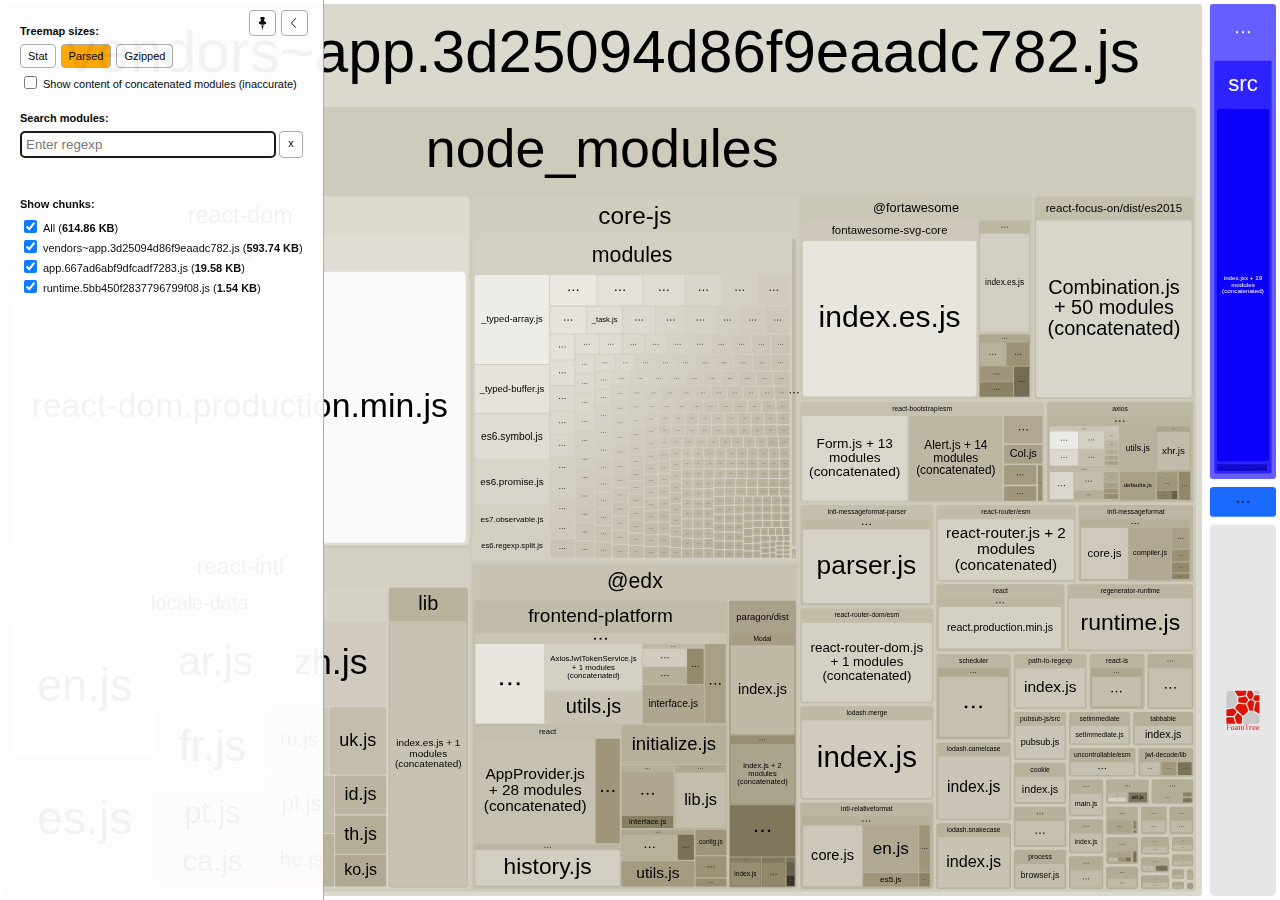
==== eol_course_email/static/eol_course_email/report.html @ feceebb8 "Update frontend" ====
<!DOCTYPE html>
<html>
  <head>
    <meta charset="UTF-8"/>
    <meta name="viewport" content="width=device-width, initial-scale=1"/>
    <title>@edx/frontend-template-application [17 Nov 2020 at 14:54]</title>
    <link rel="shortcut icon" href="[data-uri]" type="image/x-icon" />

    <script>
      window.enableWebSocket = false;
    </script>
    
  <!-- viewer.js -->
  <script>
    !function(e){var t={};function n(r){if(t[r])return t[r].exports;var i=t[r]={i:r,l:!1,exports:{}};return e[r].call(i.exports,i,i.exports,n),i.l=!0,i.exports}n.m=e,n.c=t,n.d=function(e,t,r){n.o(e,t)||Object.defineProperty(e,t,{enumerable:!0,get:r})},n.r=function(e){"undefined"!=typeof Symbol&&Symbol.toStringTag&&Object.defineProperty(e,Symbol.toStringTag,{value:"Module"}),Object.defineProperty(e,"__esModule",{value:!0})},n.t=function(e,t){if(1&t&&(e=n(e)),8&t)return e;if(4&t&&"object"==typeof e&&e&&e.__esModule)return e;var r=Object.create(null);if(n.r(r),Object.defineProperty(r,"default",{enumerable:!0,value:e}),2&t&&"string"!=typeof e)for(var i in e)n.d(r,i,function(t){return e[t]}.bind(null,i));return r},n.n=function(e){var t=e&&e.__esModule?function(){return e.default}:function(){return e};return n.d(t,"a",t),t},n.o=function(e,t){return Object.prototype.hasOwnProperty.call(e,t)},n.p="/",n(n.s=69)}([function(e,t,n){var r;
/*!
  Copyright (c) 2017 Jed Watson.
  Licensed under the MIT License (MIT), see
  http://jedwatson.github.io/classnames
*/!function(){"use strict";var n={}.hasOwnProperty;function i(){for(var e=[],t=0;t<arguments.length;t++){var r=arguments[t];if(r){var o=typeof r;if("string"===o||"number"===o)e.push(r);else if(Array.isArray(r)&&r.length){var a=i.apply(null,r);a&&e.push(a)}else if("object"===o)for(var s in r)n.call(r,s)&&r[s]&&e.push(s)}}return e.join(" ")}e.exports?(i.default=i,e.exports=i):void 0===(r=function(){return i}.apply(t,[]))||(e.exports=r)}()},function(e,t,n){var r=n(40);"string"==typeof r&&(r=[[e.i,r,""]]);var i={hmr:!0,transform:void 0,insertInto:void 0};n(3)(r,i);r.locals&&(e.exports=r.locals)},function(e,t,n){"use strict";e.exports=function(e){var t=[];return t.toString=function(){return this.map((function(t){var n=function(e,t){var n=e[1]||"",r=e[3];if(!r)return n;if(t&&"function"==typeof btoa){var i=(a=r,"/*# sourceMappingURL=data:application/json;charset=utf-8;base64,"+btoa(unescape(encodeURIComponent(JSON.stringify(a))))+" */"),o=r.sources.map((function(e){return"/*# sourceURL="+r.sourceRoot+e+" */"}));return[n].concat(o).concat([i]).join("\n")}var a;return[n].join("\n")}(t,e);return t[2]?"@media "+t[2]+"{"+n+"}":n})).join("")},t.i=function(e,n){"string"==typeof e&&(e=[[null,e,""]]);for(var r={},i=0;i<this.length;i++){var o=this[i][0];null!=o&&(r[o]=!0)}for(i=0;i<e.length;i++){var a=e[i];null!=a[0]&&r[a[0]]||(n&&!a[2]?a[2]=n:n&&(a[2]="("+a[2]+") and ("+n+")"),t.push(a))}},t}},function(e,t,n){var r,i,o={},a=(r=function(){return window&&document&&document.all&&!window.atob},function(){return void 0===i&&(i=r.apply(this,arguments)),i}),s=function(e,t){return t?t.querySelector(e):document.querySelector(e)},u=function(e){var t={};return function(e,n){if("function"==typeof e)return e();if(void 0===t[e]){var r=s.call(this,e,n);if(window.HTMLIFrameElement&&r instanceof window.HTMLIFrameElement)try{r=r.contentDocument.head}catch(i){r=null}t[e]=r}return t[e]}}(),l=null,c=0,h=[],f=n(29);function d(e,t){for(var n=0;n<e.length;n++){var r=e[n],i=o[r.id];if(i){i.refs++;for(var a=0;a<i.parts.length;a++)i.parts[a](r.parts[a]);for(;a<r.parts.length;a++)i.parts.push(m(r.parts[a],t))}else{var s=[];for(a=0;a<r.parts.length;a++)s.push(m(r.parts[a],t));o[r.id]={id:r.id,refs:1,parts:s}}}}function p(e,t){for(var n=[],r={},i=0;i<e.length;i++){var o=e[i],a=t.base?o[0]+t.base:o[0],s={css:o[1],media:o[2],sourceMap:o[3]};r[a]?r[a].parts.push(s):n.push(r[a]={id:a,parts:[s]})}return n}function g(e,t){var n=u(e.insertInto);if(!n)throw new Error("Couldn't find a style target. This probably means that the value for the 'insertInto' parameter is invalid.");var r=h[h.length-1];if("top"===e.insertAt)r?r.nextSibling?n.insertBefore(t,r.nextSibling):n.appendChild(t):n.insertBefore(t,n.firstChild),h.push(t);else if("bottom"===e.insertAt)n.appendChild(t);else{if("object"!=typeof e.insertAt||!e.insertAt.before)throw new Error("[Style Loader]\n\n Invalid value for parameter 'insertAt' ('options.insertAt') found.\n Must be 'top', 'bottom', or Object.\n (https://github.com/webpack-contrib/style-loader#insertat)\n");var i=u(e.insertAt.before,n);n.insertBefore(t,i)}}function b(e){if(null===e.parentNode)return!1;e.parentNode.removeChild(e);var t=h.indexOf(e);t>=0&&h.splice(t,1)}function v(e){var t=document.createElement("style");if(void 0===e.attrs.type&&(e.attrs.type="text/css"),void 0===e.attrs.nonce){var r=function(){0;return n.nc}();r&&(e.attrs.nonce=r)}return y(t,e.attrs),g(e,t),t}function y(e,t){Object.keys(t).forEach((function(n){e.setAttribute(n,t[n])}))}function m(e,t){var n,r,i,o;if(t.transform&&e.css){if(!(o="function"==typeof t.transform?t.transform(e.css):t.transform.default(e.css)))return function(){};e.css=o}if(t.singleton){var a=c++;n=l||(l=v(t)),r=C.bind(null,n,a,!1),i=C.bind(null,n,a,!0)}else e.sourceMap&&"function"==typeof URL&&"function"==typeof URL.createObjectURL&&"function"==typeof URL.revokeObjectURL&&"function"==typeof Blob&&"function"==typeof btoa?(n=function(e){var t=document.createElement("link");return void 0===e.attrs.type&&(e.attrs.type="text/css"),e.attrs.rel="stylesheet",y(t,e.attrs),g(e,t),t}(t),r=T.bind(null,n,t),i=function(){b(n),n.href&&URL.revokeObjectURL(n.href)}):(n=v(t),r=S.bind(null,n),i=function(){b(n)});return r(e),function(t){if(t){if(t.css===e.css&&t.media===e.media&&t.sourceMap===e.sourceMap)return;r(e=t)}else i()}}e.exports=function(e,t){if("undefined"!=typeof DEBUG&&DEBUG&&"object"!=typeof document)throw new Error("The style-loader cannot be used in a non-browser environment");(t=t||{}).attrs="object"==typeof t.attrs?t.attrs:{},t.singleton||"boolean"==typeof t.singleton||(t.singleton=a()),t.insertInto||(t.insertInto="head"),t.insertAt||(t.insertAt="bottom");var n=p(e,t);return d(n,t),function(e){for(var r=[],i=0;i<n.length;i++){var a=n[i];(s=o[a.id]).refs--,r.push(s)}e&&d(p(e,t),t);for(i=0;i<r.length;i++){var s;if(0===(s=r[i]).refs){for(var u=0;u<s.parts.length;u++)s.parts[u]();delete o[s.id]}}}};var x,w=(x=[],function(e,t){return x[e]=t,x.filter(Boolean).join("\n")});function C(e,t,n,r){var i=n?"":r.css;if(e.styleSheet)e.styleSheet.cssText=w(t,i);else{var o=document.createTextNode(i),a=e.childNodes;a[t]&&e.removeChild(a[t]),a.length?e.insertBefore(o,a[t]):e.appendChild(o)}}function S(e,t){var n=t.css,r=t.media;if(r&&e.setAttribute("media",r),e.styleSheet)e.styleSheet.cssText=n;else{for(;e.firstChild;)e.removeChild(e.firstChild);e.appendChild(document.createTextNode(n))}}function T(e,t,n){var r=n.css,i=n.sourceMap,o=void 0===t.convertToAbsoluteUrls&&i;(t.convertToAbsoluteUrls||o)&&(r=f(r)),i&&(r+="\n/*# sourceMappingURL=data:application/json;base64,"+btoa(unescape(encodeURIComponent(JSON.stringify(i))))+" */");var a=new Blob([r],{type:"text/css"}),s=e.href;e.href=URL.createObjectURL(a),s&&URL.revokeObjectURL(s)}},function(e,t,n){var r=n(32);"string"==typeof r&&(r=[[e.i,r,""]]);var i={hmr:!0,transform:void 0,insertInto:void 0};n(3)(r,i);r.locals&&(e.exports=r.locals)},function(e,t,n){"use strict";
/**
 * filesize
 *
 * @copyright 2018 Jason Mulligan <jason.mulligan@avoidwork.com>
 * @license BSD-3-Clause
 * @version 3.6.1
 */!function(t){var n=/^(b|B)$/,r={iec:{bits:["b","Kib","Mib","Gib","Tib","Pib","Eib","Zib","Yib"],bytes:["B","KiB","MiB","GiB","TiB","PiB","EiB","ZiB","YiB"]},jedec:{bits:["b","Kb","Mb","Gb","Tb","Pb","Eb","Zb","Yb"],bytes:["B","KB","MB","GB","TB","PB","EB","ZB","YB"]}},i={iec:["","kibi","mebi","gibi","tebi","pebi","exbi","zebi","yobi"],jedec:["","kilo","mega","giga","tera","peta","exa","zetta","yotta"]};function o(e){var t=arguments.length>1&&void 0!==arguments[1]?arguments[1]:{},o=[],a=0,s=void 0,u=void 0,l=void 0,c=void 0,h=void 0,f=void 0,d=void 0,p=void 0,g=void 0,b=void 0,v=void 0,y=void 0,m=void 0,x=void 0,w=void 0;if(isNaN(e))throw new Error("Invalid arguments");return l=!0===t.bits,v=!0===t.unix,u=t.base||2,b=void 0!==t.round?t.round:v?1:2,y=void 0!==t.separator&&t.separator||"",m=void 0!==t.spacer?t.spacer:v?"":" ",w=t.symbols||t.suffixes||{},x=2===u&&t.standard||"jedec",g=t.output||"string",h=!0===t.fullform,f=t.fullforms instanceof Array?t.fullforms:[],s=void 0!==t.exponent?t.exponent:-1,c=u>2?1e3:1024,(d=(p=Number(e))<0)&&(p=-p),(-1===s||isNaN(s))&&(s=Math.floor(Math.log(p)/Math.log(c)))<0&&(s=0),s>8&&(s=8),0===p?(o[0]=0,o[1]=v?"":r[x][l?"bits":"bytes"][s]):(a=p/(2===u?Math.pow(2,10*s):Math.pow(1e3,s)),l&&(a*=8)>=c&&s<8&&(a/=c,s++),o[0]=Number(a.toFixed(s>0?b:0)),o[1]=10===u&&1===s?l?"kb":"kB":r[x][l?"bits":"bytes"][s],v&&(o[1]="jedec"===x?o[1].charAt(0):s>0?o[1].replace(/B$/,""):o[1],n.test(o[1])&&(o[0]=Math.floor(o[0]),o[1]=""))),d&&(o[0]=-o[0]),o[1]=w[o[1]]||o[1],"array"===g?o:"exponent"===g?s:"object"===g?{value:o[0],suffix:o[1],symbol:o[1]}:(h&&(o[1]=f[s]?f[s]:i[x][s]+(l?"bit":"byte")+(1===o[0]?"":"s")),y.length>0&&(o[0]=o[0].toString().replace(".",y)),o.join(m))}o.partial=function(e){return function(t){return o(t,e)}},e.exports=o}("undefined"!=typeof window&&window)},function(e,t,n){var r=n(48);"string"==typeof r&&(r=[[e.i,r,""]]);var i={hmr:!0,transform:void 0,insertInto:void 0};n(3)(r,i);r.locals&&(e.exports=r.locals)},function(e,t,n){var r=n(37);"string"==typeof r&&(r=[[e.i,r,""]]);var i={hmr:!0,transform:void 0,insertInto:void 0};n(3)(r,i);r.locals&&(e.exports=r.locals)},function(e,t,n){var r=n(59),i=n(14),o=/[&<>"']/g,a=RegExp(o.source);e.exports=function(e){return(e=i(e))&&a.test(e)?e.replace(o,r):e}},function(e,t,n){var r=n(30);"string"==typeof r&&(r=[[e.i,r,""]]);var i={hmr:!0,transform:void 0,insertInto:void 0};n(3)(r,i);r.locals&&(e.exports=r.locals)},function(e,t,n){var r=n(31);"string"==typeof r&&(r=[[e.i,r,""]]);var i={hmr:!0,transform:void 0,insertInto:void 0};n(3)(r,i);r.locals&&(e.exports=r.locals)},function(e,t,n){var r=n(36);"string"==typeof r&&(r=[[e.i,r,""]]);var i={hmr:!0,transform:void 0,insertInto:void 0};n(3)(r,i);r.locals&&(e.exports=r.locals)},function(e,t,n){var r=n(61);"string"==typeof r&&(r=[[e.i,r,""]]);var i={hmr:!0,transform:void 0,insertInto:void 0};n(3)(r,i);r.locals&&(e.exports=r.locals)},function(e,t,n){var r=n(19).Symbol;e.exports=r},function(e,t,n){var r=n(56);e.exports=function(e){return null==e?"":r(e)}},function(e,t,n){var r=n(28);"string"==typeof r&&(r=[[e.i,r,""]]);var i={hmr:!0,transform:void 0,insertInto:void 0};n(3)(r,i);r.locals&&(e.exports=r.locals)},function(e,t,n){var r=n(38);"string"==typeof r&&(r=[[e.i,r,""]]);var i={hmr:!0,transform:void 0,insertInto:void 0};n(3)(r,i);r.locals&&(e.exports=r.locals)},function(e,t,n){var r=n(39);"string"==typeof r&&(r=[[e.i,r,""]]);var i={hmr:!0,transform:void 0,insertInto:void 0};n(3)(r,i);r.locals&&(e.exports=r.locals)},function(e,t){e.exports=function(e){var t=typeof e;return null!=e&&("object"==t||"function"==t)}},function(e,t,n){var r=n(42),i="object"==typeof self&&self&&self.Object===Object&&self,o=r||i||Function("return this")();e.exports=o},function(e,t,n){var r=n(44),i=n(47);e.exports=function(e){return"symbol"==typeof e||i(e)&&"[object Symbol]"==r(e)}},function(e,t){var n=RegExp("[\\u200d\\ud800-\\udfff\\u0300-\\u036f\\ufe20-\\ufe2f\\u20d0-\\u20ff\\ufe0e\\ufe0f]");e.exports=function(e){return n.test(e)}},function(e,t){
/**
 * Carrot Search FoamTree HTML5 (demo variant)
 * v3.4.5, 4fa198d722d767b68d0409e88290ea6de98d1eaa/4fa198d7, build FOAMTREE-SOFTWARE4-DIST-39, Jul 26, 2017
 * 
 * Carrot Search confidential.
 * Copyright 2002-2017, Carrot Search s.c, All Rights Reserved.
 */
!function(){var e,t=function(){var e,n=window.navigator.userAgent;try{window.localStorage.setItem("ftap5caavc","ftap5caavc"),window.localStorage.removeItem("ftap5caavc"),e=!0}catch(r){e=!1}return{of:function(){return/webkit/i.test(n)},mf:function(){return/Mac/.test(n)},lf:function(){return/iPad|iPod|iPhone/.test(n)},hf:function(){return/Android/.test(n)},ii:function(){return"ontouchstart"in window||!!window.DocumentTouch&&document instanceof window.DocumentTouch},hi:function(){return e},gi:function(){var e=document.createElement("canvas");return!(!e.getContext||!e.getContext("2d"))},Dd:function(e,n){return[].forEach&&t.gi()?e&&e():n&&n()}}}(),n=function(){function e(){return window.performance&&(window.performance.now||window.performance.mozNow||window.performance.msNow||window.performance.oNow||window.performance.webkitNow)||Date.now}var t=e();return{create:function(){return{now:(t=e(),function(){return t.call(window.performance)})};var t},now:function(){return t.call(window.performance)}}}();function r(){function r(){if(!u)throw"AF0";var e=n.now();0!==l&&(o.Kd=e-l),l=e,s=s.filter((function(e){return null!==e})),o.frames++;for(var t=0;t<s.length;t++){var r=s[t];null!==r&&(!0===r.ye.call(r.Yg)?s[t]=null:m.Sc(r.repeat)&&(r.repeat=r.repeat-1,0>=r.repeat&&(s[t]=null)))}s=s.filter((function(e){return null!==e})),u=!1,i(),0!==(e=n.now()-e)&&(o.Jd=e),o.totalTime+=e,o.Oe=1e3*o.frames/o.totalTime,l=0===s.length?0:n.now()}function i(){0<s.length&&!u&&(u=!0,a(r))}var o=this.rg={frames:0,totalTime:0,Jd:0,Kd:0,Oe:0};e=o;var a=t.lf()?function(e){window.setTimeout(e,0)}:window.requestAnimationFrame||window.webkitRequestAnimationFrame||window.mozRequestAnimationFrame||window.oRequestAnimationFrame||window.msRequestAnimationFrame||function(){var e=n.create();return function(t){var n=0;window.setTimeout((function(){var r=e.now();t(),n=e.now()-r}),16>n?16-n:0)}}(),s=[],u=!1,l=0;this.repeat=function(e,t,n){this.cancel(e),s.push({ye:e,Yg:n,repeat:t}),i()},this.d=function(e,t){this.repeat(e,1,t)},this.cancel=function(e){for(var t=0;t<s.length;t++){var n=s[t];null!==n&&n.ye===e&&(s[t]=null)}},this.k=function(){s=[]}}var i,o=t.Dd((function(){function e(){this.buffer=[],this.oa=0,this.Gc=m.extend({},s)}function t(e){return function(){var t,n=this.buffer,r=this.oa;for(n[r++]="call",n[r++]=e,n[r++]=arguments.length,t=0;t<arguments.length;t++)n[r++]=arguments[t];this.oa=r}}function n(e){return function(){return r[e].apply(r,arguments)}}(i=document.createElement("canvas")).width=1,i.height=1;var r=i.getContext("2d"),i=["font"],a="fillStyle globalAlpha globalCompositeOperation lineCap lineDashOffset lineJoin lineWidth miterLimit shadowBlur shadowColor shadowOffsetX shadowOffsetY strokeStyle textAlign textBaseline".split(" "),s={};return a.concat(i).forEach((function(e){s[e]=r[e]})),e.prototype.clear=function(){this.oa=0},e.prototype.Na=function(){return 0===this.oa},e.prototype.Ta=function(e){e instanceof o?function(e,t,n){for(var r=0,i=e.oa,o=e.buffer;r<n;)o[i++]=t[r++];e.oa=i}(e,this.buffer,this.oa):function(e,t,n,r){for(var i=0;i<n;)switch(t[i++]){case"set":e[t[i++]]=t[i++];break;case"setGlobalAlpha":e[t[i++]]=t[i++]*r;break;case"call":var o=t[i++];switch(t[i++]){case 0:e[o]();break;case 1:e[o](t[i++]);break;case 2:e[o](t[i++],t[i++]);break;case 3:e[o](t[i++],t[i++],t[i++]);break;case 4:e[o](t[i++],t[i++],t[i++],t[i++]);break;case 5:e[o](t[i++],t[i++],t[i++],t[i++],t[i++]);break;case 6:e[o](t[i++],t[i++],t[i++],t[i++],t[i++],t[i++]);break;case 7:e[o](t[i++],t[i++],t[i++],t[i++],t[i++],t[i++],t[i++]);break;case 8:e[o](t[i++],t[i++],t[i++],t[i++],t[i++],t[i++],t[i++],t[i++]);break;case 9:e[o](t[i++],t[i++],t[i++],t[i++],t[i++],t[i++],t[i++],t[i++],t[i++]);break;default:throw"CB0"}}}(e,this.buffer,this.oa,m.B(e.globalAlpha,1))},e.prototype.replay=e.prototype.Ta,e.prototype.d=function(){return new e},e.prototype.scratch=e.prototype.d,"arc arcTo beginPath bezierCurveTo clearRect clip closePath drawImage fill fillRect fillText lineTo moveTo putImageData quadraticCurveTo rect rotate scale setLineDash setTransform stroke strokeRect strokeText transform translate".split(" ").forEach((function(n){e.prototype[n]=t(n)})),["measureText","createLinearGradient","createRadialGradient","createPattern","getLineDash"].forEach((function(t){e.prototype[t]=n(t)})),["save","restore"].forEach((function(r){e.prototype[r]=function(e,t){return function(){e.apply(this,arguments),t.apply(this,arguments)}}(t(r),n(r))})),i.forEach((function(t){Object.defineProperty(e.prototype,t,{set:function(e){r[t]=e,this.Gc[t]=e;var n=this.buffer;n[this.oa++]="set",n[this.oa++]=t,n[this.oa++]=e},get:function(){return this.Gc[t]}})})),a.forEach((function(t){Object.defineProperty(e.prototype,t,{set:function(e){this.Gc[t]=e;var n=this.buffer;n[this.oa++]="globalAlpha"===t?"setGlobalAlpha":"set",n[this.oa++]=t,n[this.oa++]=e},get:function(){return this.Gc[t]}})})),e.prototype.roundRect=function(e,t,n,r,i){this.beginPath(),this.moveTo(e+i,t),this.lineTo(e+n-i,t),this.quadraticCurveTo(e+n,t,e+n,t+i),this.lineTo(e+n,t+r-i),this.quadraticCurveTo(e+n,t+r,e+n-i,t+r),this.lineTo(e+i,t+r),this.quadraticCurveTo(e,t+r,e,t+r-i),this.lineTo(e,t+i),this.quadraticCurveTo(e,t,e+i,t),this.closePath()},e.prototype.fillPolygonWithText=function(e,t,n,r,i){i||(i={});var a={sb:m.B(i.maxFontSize,D.Ea.sb),Zc:m.B(i.minFontSize,D.Ea.Zc),lineHeight:m.B(i.lineHeight,D.Ea.lineHeight),pb:m.B(i.horizontalPadding,D.Ea.pb),eb:m.B(i.verticalPadding,D.Ea.eb),tb:m.B(i.maxTotalTextHeight,D.Ea.tb),fontFamily:m.B(i.fontFamily,D.Ea.fontFamily),fontStyle:m.B(i.fontStyle,D.Ea.fontStyle),fontVariant:m.B(i.fontVariant,D.Ea.fontVariant),fontWeight:m.B(i.fontWeight,D.Ea.fontWeight),verticalAlign:m.B(i.verticalAlign,D.Ea.verticalAlign)},s=i.cache;if(s&&m.Q(i,"area")){s.jd||(s.jd=new o);var u=i.area,l=m.B(i.cacheInvalidationThreshold,.05);e=D.xe(a,this,r,e,z.q(e,{}),{x:t,y:n},i.allowForcedSplit||!1,i.allowEllipsis||!1,s,u,l,i.invalidateCache)}else e=D.Le(a,this,r,e,z.q(e,{}),{x:t,y:n},i.allowForcedSplit||!1,i.allowEllipsis||!1);return e.la?{fit:!0,lineCount:e.mc,fontSize:e.fontSize,box:{x:e.da.x,y:e.da.y,w:e.da.f,h:e.da.i},ellipsis:e.ec}:{fit:!1}},e})),a=t.Dd((function(){function e(e){this.O=e,this.d=[],this.Ib=[void 0],this.Nc=["#SIZE#px sans-serif"],this.Ld=[0],this.Md=[1],this.ie=[0],this.je=[0],this.ke=[0],this.Qd=[10],this.hc=[10],this.Sb=[this.Ib,this.Nc,this.hc,this.Ld,this.Md,this.ie,this.Qd,this.je,this.ke],this.ga=[1,0,0,1,0,0]}function t(e){var t=e.O,n=e.Sb[0].length-1;e.Ib[n]&&(t.setLineDash(e.Ib[n]),t.Tj=e.Ld[n]),t.miterLimit=e.Qd[n],t.lineWidth=e.Md[n],t.shadowBlur=e.ie[n],t.shadowOffsetX=e.je[n],t.shadowOffsetY=e.ke[n],t.font=e.Nc[n].replace("#SIZE#",e.hc[n].toString())}function n(e,t,n){return e*n[0]+t*n[2]+n[4]}function r(e,t,n){return e*n[1]+t*n[3]+n[5]}function i(e,t){for(var n=0;n<e.length;n++)e[n]*=t[0];return e}e.prototype.save=function(){this.d.push(this.ga.slice(0));for(var e=0;e<this.Sb.length;e++){var t=this.Sb[e];t.push(t[t.length-1])}this.O.save()},e.prototype.restore=function(){this.ga=this.d.pop();for(var e=0;e<this.Sb.length;e++)this.Sb[e].pop();this.O.restore(),t(this)},e.prototype.scale=function(e,n){(r=this.ga)[0]*=e,r[1]*=e,r[2]*=n,r[3]*=n;var r=this.ga,o=this.Sb,a=o[0].length-1,s=this.Ib[a];for(s&&i(s,r),s=2;s<o.length;s++){o[s][a]*=r[0]}t(this)},e.prototype.translate=function(e,t){var n=this.ga;n[4]+=n[0]*e+n[2]*t,n[5]+=n[1]*e+n[3]*t},["moveTo","lineTo"].forEach((function(t){e.prototype[t]=function(e){return function(t,i){var o=this.ga;return this.O[e].call(this.O,n(t,i,o),r(t,i,o))}}(t)})),["clearRect","fillRect","strokeRect","rect"].forEach((function(t){e.prototype[t]=function(e){return function(t,i,o,a){var s=this.ga;return this.O[e].call(this.O,n(t,i,s),r(t,i,s),o*s[0],a*s[3])}}(t)})),"fill stroke beginPath closePath clip createImageData createPattern getImageData putImageData getLineDash setLineDash".split(" ").forEach((function(t){e.prototype[t]=function(e){return function(){return this.O[e].apply(this.O,arguments)}}(t)})),[{vb:"lineDashOffset",zb:function(e){return e.Ld}},{vb:"lineWidth",zb:function(e){return e.Md}},{vb:"miterLimit",zb:function(e){return e.Qd}},{vb:"shadowBlur",zb:function(e){return e.ie}},{vb:"shadowOffsetX",zb:function(e){return e.je}},{vb:"shadowOffsetY",zb:function(e){return e.ke}}].forEach((function(t){Object.defineProperty(e.prototype,t.vb,{set:function(e){var n=t.zb(this);e*=this.ga[0],n[n.length-1]=e,this.O[t.vb]=e}})}));var o=/(\d+(?:\.\d+)?)px/;return Object.defineProperty(e.prototype,"font",{set:function(e){var t=o.exec(e);if(1<t.length){var n=this.hc.length-1;this.hc[n]=parseFloat(t[1]),this.Nc[n]=e.replace(o,"#SIZE#px"),this.O.font=this.Nc[n].replace("#SIZE#",(this.hc[n]*this.ga[0]).toString())}}}),"fillStyle globalAlpha globalCompositeOperation lineCap lineJoin shadowColor strokeStyle textAlign textBaseline".split(" ").forEach((function(t){Object.defineProperty(e.prototype,t,{set:function(e){this.O[t]=e}})})),e.prototype.arc=function(e,t,i,o,a,s){var u=this.ga;this.O.arc(n(e,t,u),r(e,t,u),i*u[0],o,a,s)},e.prototype.arcTo=function(e,t,i,o,a){var s=this.ga;this.O.arc(n(e,t,s),r(e,t,s),n(i,o,s),r(i,o,s),a*s[0])},e.prototype.bezierCurveTo=function(e,t,i,o,a,s){var u=this.ga;this.O.bezierCurveTo(n(e,t,u),r(e,t,u),n(i,o,u),r(i,o,u),n(a,s,u),r(a,s,u))},e.prototype.drawImage=function(e,t,i,o,a,s,u,l,c){function h(t,i,o,a){d.push(n(t,i,f)),d.push(r(t,i,f)),o=m.V(o)?e.width:o,a=m.V(a)?e.height:a,d.push(o*f[0]),d.push(a*f[3])}var f=this.ga,d=[e];m.V(s)?h(t,i,o,a):h(s,u,l,c),this.O.drawImage.apply(this.O,d)},e.prototype.quadraticCurveTo=function(e,t,i,o){var a=this.ga;this.O.quadraticCurveTo(n(e,t,a),r(e,t,a),n(i,o,a),r(i,o,a))},e.prototype.fillText=function(e,t,i,o){var a=this.ga;this.O.fillText(e,n(t,i,a),r(t,i,a),m.Sc(o)?o*a[0]:1e20)},e.prototype.setLineDash=function(e){e=i(e.slice(0),this.ga),this.Ib[this.Ib.length-1]=e,this.O.setLineDash(e)},e})),s=(i=!t.of()||t.lf()||t.hf()?1:7,{eh:function(){function e(e){e.beginPath(),u.le(e,l)}(a=document.createElement("canvas")).width=800,a.height=600;var t,r=a.getContext("2d"),o=a.width,a=a.height,s=0,l=[{x:0,y:100}];for(t=1;6>=t;t++)s=2*t*Math.PI/6,l.push({x:0+100*Math.sin(s),y:0+100*Math.cos(s)});t={polygonPlainFill:[e,function(e){e.fillStyle="rgb(255, 0, 0)",e.fill()}],polygonPlainStroke:[e,function(e){e.strokeStyle="rgb(128, 0, 0)",e.lineWidth=2,e.closePath(),e.stroke()}],polygonGradientFill:[e,function(e){var t=e.createRadialGradient(0,0,10,0,0,60);t.addColorStop(0,"rgb(255, 0, 0)"),t.addColorStop(1,"rgb(255, 255, 0)"),e.fillStyle=t,e.fill()}],polygonGradientStroke:[e,function(e){var t=e.createLinearGradient(-100,-100,100,100);t.addColorStop(0,"rgb(224, 0, 0)"),t.addColorStop(1,"rgb(32, 0, 0)"),e.strokeStyle=t,e.lineWidth=2,e.closePath(),e.stroke()}],polygonExposureShadow:[e,function(e){e.shadowBlur=50,e.shadowColor="rgba(0, 0, 0, 1)",e.fillStyle="rgba(0, 0, 0, 1)",e.globalCompositeOperation="source-over",e.fill(),e.shadowBlur=0,e.shadowColor="transparent",e.globalCompositeOperation="destination-out",e.fill()}],labelPlainFill:[function(e){e.fillStyle="#000",e.font="24px sans-serif",e.textAlign="center"},function(e){e.fillText("Some text",0,-16),e.fillText("for testing purposes",0,16)}]},s=100/Object.keys(t).length;var c,h=n.now(),f={};for(c in t){var d,p=t[c],g=n.now(),b=0;do{for(r.save(),r.translate(Math.random()*o,Math.random()*a),d=3*Math.random()+.5,r.scale(d,d),d=0;d<p.length;d++)p[d](r);r.restore(),b++,d=n.now()}while(d-g<s);f[c]=i*(d-g)/b}return f.total=n.now()-h,f}}),u={le:function(e,t){var n=t[0];e.moveTo(n.x,n.y);for(var r=t.length-1;0<r;r--)n=t[r],e.lineTo(n.x,n.y)},rj:function(e,t,n,r){var i,o,a,s,u,l=[],c=0,h=t.length;for(a=0;a<h;a++)i=t[a],o=t[(a+1)%h],i=z.d(i,o),i=Math.sqrt(i),l.push(i),c+=i;n=r*(n+.5*r*c/h),r={};c={};var f={};for(a=0;a<h;a++)i=t[a],o=t[(a+1)%h],s=t[(a+2)%h],u=l[(a+1)%h],u=Math.min(.5,n/u),z.Aa(1-u,o,s,c),z.Aa(u,o,s,f),0==a&&(s=Math.min(.5,n/l[0]),z.Aa(s,i,o,r),e.moveTo(r.x,r.y)),e.quadraticCurveTo(o.x,o.y,c.x,c.y),e.lineTo(f.x,f.y);return!0}};function l(e){function t(e){c[e].style.opacity=f*h[e]}function n(e){e.width=Math.round(o*e.n),e.height=Math.round(a*e.n)}function r(){return/relative|absolute|fixed/.test(window.getComputedStyle(i,null).getPropertyValue("position"))}var i,o,a,s,u,l=[],c={},h={},f=0;this.H=function(t){i=t,r()||(i.style.position="relative"),0!=i.clientWidth&&0!=i.clientHeight||I.Pa("element has zero dimensions: "+i.clientWidth+" x "+i.clientHeight+"."),i.innerHTML="",o=i.clientWidth,a=i.clientHeight,s=0!==o?o:void 0,u=0!==a?a:void 0,"embedded"===i.getAttribute("data-foamtree")&&I.Pa("visualization already embedded in the element."),i.setAttribute("data-foamtree","embedded"),e.c.p("stage:initialized",this,i,o,a)},this.lb=function(){i.removeAttribute("data-foamtree"),l=[],c={},e.c.p("stage:disposed",this,i)},this.k=function(){if(r()||(i.style.position="relative"),o=i.clientWidth,a=i.clientHeight,0!==o&&0!==a&&(o!==s||a!==u)){for(var t=l.length-1;0<=t;t--)n(l[t]);e.c.p("stage:resized",s,u,o,a),s=o,u=a}},this.fj=function(e,t){e.n=t,n(e)},this.oc=function(r,o,a){var s=document.createElement("canvas");return s.setAttribute("style","position: absolute; top: 0; bottom: 0; left: 0; right: 0; width: 100%; height: 100%; -webkit-touch-callout: none; -webkit-user-select: none; -moz-user-select: none; -ms-user-select: none; user-select: none;"),s.n=o,n(s),l.push(s),c[r]=s,h[r]=1,t(r),a||i.appendChild(s),e.c.p("stage:newLayer",r,s),s},this.kc=function(e,n){return m.V(n)||(h[e]=n,t(e)),h[e]},this.d=function(e){return m.V(e)||(f=e,m.Ga(c,(function(e,n){t(n)}))),f}}function c(e){function t(e,t,n){return y=!0,p.x=0,p.y=0,g.x=0,g.y=0,a=f,s.x=d.x,s.y=d.y,t(),u*=e,l=n?u/a:e,l=Math.max(.25/a,l),!0}function n(e,t){return t.x=e.x/f+d.x,t.y=e.y/f+d.y,t}function r(e,t,n,r,i,o,a,s,u){var l=(e-n)*(o-s)-(t-r)*(i-a);return!(1e-5>Math.abs(l))&&(u.x=((e*r-t*n)*(i-a)-(e-n)*(i*s-o*a))/l,u.y=((e*r-t*n)*(o-s)-(t-r)*(i*s-o*a))/l,!0)}var i,o,a=1,s={x:0,y:0},u=1,l=1,c=1,h={x:0,y:0},f=1,d={x:0,y:0},p={x:0,y:0},g={x:0,y:0},b={x:0,y:0,f:0,i:0},v={x:0,y:0,f:0,i:0,scale:1},y=!0;e.c.j("stage:initialized",(function(e,t,n,r){i=n,o=r,b.x=0,b.y=0,b.f=n,b.i=r,v.x=0,v.y=0,v.f=n,v.i=r,v.scale=1})),e.c.j("stage:resized",(function(e,t,n,r){function a(e){e.x*=l,e.y*=c}function u(e){a(e),e.f*=l,e.i*=c}i=n,o=r;var l=n/e,c=r/t;a(s),a(d),a(h),a(p),a(g),u(b),u(v)})),this.Yb=function(e,r){return t(r,(function(){n(e,h)}),!0)},this.Y=function(e,n){if(1==Math.round(1e4*n)/1e4){var i=b.x-d.x,o=b.y-d.y;return t(1,(function(){}),!0),this.d(-i,-o)}return t(n,(function(){for(var t=!1;!t;){t=Math.random();var n=Math.random(),i=Math.random(),o=Math.random();t=r(e.x+t*e.f,e.y+n*e.i,b.x+t*b.f,b.y+n*b.i,e.x+i*e.f,e.y+o*e.i,b.x+i*b.f,b.y+o*b.i,h)}}),!0)},this.sc=function(e,n){var a,s,u,l;return(a=e.f/e.i)<(s=i/o)?(u=e.i*s,l=e.i,a=e.x-.5*(u-e.f),s=e.y):a>s?(u=e.f,l=e.f*o/i,a=e.x,s=e.y-.5*(l-e.i)):(a=e.x,s=e.y,u=e.f,l=e.i),a-=u*n,u*=1+2*n,r(a,s-=l*n,d.x,d.y,a+u,s,d.x+i/f,d.y,h)?t(i/f/u,m.ta,!1):(y=!1,this.d(f*(d.x-a),f*(d.y-s)))},this.d=function(e,t){var n=Math.round(1e4*e)/1e4,r=Math.round(1e4*t)/1e4;return g.x+=n/f,g.y+=r/f,0!==n||0!==r},this.reset=function(e){return e&&this.content(0,0,i,o),this.Y({x:b.x+d.x,y:b.y+d.y,f:b.f/f,i:b.i/f},c/u)},this.Qb=function(e){c=Math.min(1,Math.round(1e4*(e||u))/1e4)},this.k=function(){return d.x<b.x?(b.x-d.x)*f:d.x+i/f>b.x+b.f?-(d.x+i/f-b.x-b.f)*f:0},this.A=function(){return d.y<b.y?(b.y-d.y)*f:d.y+o/f>b.y+b.i?-(d.y+o/f-b.y-b.i)*f:0},this.update=function(e){var t=Math.abs(Math.log(l));6>t?t=2:(t/=4,t+=3*t*(1<l?e:1-e)),t=1<l?Math.pow(e,t):1-Math.pow(1-e,t),f=a*(t=(y?t:1)*(l-1)+1),d.x=h.x-(h.x-s.x)/t,d.y=h.y-(h.y-s.y)/t,d.x-=p.x*(1-e)+g.x*e,d.y-=p.y*(1-e)+g.y*e,1===e&&(p.x=g.x,p.y=g.y),v.x=d.x,v.y=d.y,v.f=i/f,v.i=o/f,v.scale=f},this.S=function(e){return e.x=v.x,e.y=v.y,e.scale=v.scale,e},this.absolute=function(e,t){return n(e,t||{})},this.nd=function(e,t){var n=t||{};return n.x=(e.x-d.x)*f,n.y=(e.y-d.y)*f,n},this.Hc=function(e){return this.scale()<c/e},this.Rd=function(){return m.Fd(f,1)},this.scale=function(){return Math.round(1e4*f)/1e4},this.content=function(e,t,n,r){b.x=e,b.y=t,b.f=n,b.i=r},this.Jc=function(e,t){var n;for(n=e.length-1;0<=n;n--){var r=e[n];r.save(),r.scale(f,f),r.translate(-d.x,-d.y)}for(t(v),n=e.length-1;0<=n;n--)(r=e[n]).restore()}}var h=new function(){function e(e){if("hsl"==e.model||"hsla"==e.model)return e;var t,n=e.r/=255,r=e.g/=255,i=e.b/=255,o=Math.max(n,r,i),a=(o+(u=Math.min(n,r,i)))/2;if(o==u)t=u=0;else{var s=o-u,u=.5<a?s/(2-o-u):s/(o+u);switch(o){case n:t=(r-i)/s+(r<i?6:0);break;case r:t=(i-n)/s+2;break;case i:t=(n-r)/s+4}t/=6}return e.h=360*t,e.s=100*u,e.l=100*a,e.model="hsl",e}var t={h:0,s:0,l:0,a:1,model:"hsla"};this.Ba=function(n){return m.Tc(n)?e(h.Hg(n)):m.jc(n)?e(n):t},this.Hg=function(e){var n;return(n=/rgba\(\s*([^,\s]+)\s*,\s*([^,\s]+)\s*,\s*([^,\s]+)\s*,\s*([^,\s]+)\s*\)/.exec(e))&&5==n.length?{r:parseFloat(n[1]),g:parseFloat(n[2]),b:parseFloat(n[3]),a:parseFloat(n[4]),model:"rgba"}:(n=/hsla\(\s*([^,\s]+)\s*,\s*([^,%\s]+)%\s*,\s*([^,\s%]+)%\s*,\s*([^,\s]+)\s*\)/.exec(e))&&5==n.length?{h:parseFloat(n[1]),s:parseFloat(n[2]),l:parseFloat(n[3]),a:parseFloat(n[4]),model:"hsla"}:(n=/rgb\(\s*([^,\s]+)\s*,\s*([^,\s]+)\s*,\s*([^,\s]+)\s*\)/.exec(e))&&4==n.length?{r:parseFloat(n[1]),g:parseFloat(n[2]),b:parseFloat(n[3]),a:1,model:"rgb"}:(n=/hsl\(\s*([^,\s]+)\s*,\s*([^,\s%]+)%\s*,\s*([^,\s%]+)%\s*\)/.exec(e))&&4==n.length?{h:parseFloat(n[1]),s:parseFloat(n[2]),l:parseFloat(n[3]),a:1,model:"hsl"}:(n=/#([0-9a-fA-F]{2})([0-9a-fA-F]{2})([0-9a-fA-F]{2})/.exec(e))&&4==n.length?{r:parseInt(n[1],16),g:parseInt(n[2],16),b:parseInt(n[3],16),a:1,model:"rgb"}:(n=/#([0-9a-fA-F])([0-9a-fA-F])([0-9a-fA-F])/.exec(e))&&4==n.length?{r:17*parseInt(n[1],16),g:17*parseInt(n[2],16),b:17*parseInt(n[3],16),a:1,model:"rgb"}:t},this.Cg=function(e){function t(e,t,n){return 0>n&&(n+=1),1<n&&(n-=1),n<1/6?e+6*(t-e)*n:.5>n?t:n<2/3?e+(t-e)*(2/3-n)*6:e}if("rgb"==e.model||"rgba"==e.model)return Math.sqrt(e.r*e.r*.241+e.g*e.g*.691+e.b*e.b*.068)/255;var n,r;n=e.l/100;var i=e.s/100;if(r=e.h/360,0==e.Wj)n=e=r=n;else{var o=2*n-(i=.5>n?n*(1+i):n+i-n*i);n=t(o,i,r+1/3),e=t(o,i,r),r=t(o,i,r-1/3)}return Math.sqrt(65025*n*n*.241+65025*e*e*.691+65025*r*r*.068)/255},this.Ng=function(e){if(m.Tc(e))return e;if(!m.jc(e))return"#000";switch(e.model){case"hsla":return h.Ig(e);case"hsl":return h.Ac(e);case"rgba":return h.Lg(e);case"rgb":return h.Kg(e);default:return"#000"}},this.Lg=function(e){return"rgba("+(.5+e.r|0)+","+(.5+e.g|0)+","+(.5+e.b|0)+","+e.a+")"},this.Kg=function(e){return"rgba("+(.5+e.r|0)+","+(.5+e.g|0)+","+(.5+e.b|0)+")"},this.Ig=function(e){return"hsla("+(.5+e.h|0)+","+(.5+e.s|0)+"%,"+(.5+e.l|0)+"%,"+e.a+")"},this.Ac=function(e){return"hsl("+(.5+e.h|0)+","+(.5+e.s|0)+"%,"+(.5+e.l|0)+"%)"},this.Y=function(e,t,n){return"hsl("+(.5+e|0)+","+(.5+t|0)+"%,"+(.5+n|0)+"%)"}};function f(){var e,t=!1,n=[],r=this,i=new function(){this.N=function(i){return i&&(t?i.apply(r,e):n.push(i)),this},this.ih=function(e){return r=e,{then:this.N}}};this.J=function(){e=arguments;for(var i=0;i<n.length;i++)n[i].apply(r,e);return t=!0,this},this.L=function(){return i}}function d(e){var t=new f,n=e.length;if(0<e.length)for(var r=e.length-1;0<=r;r--)e[r].N((function(){0==--n&&t.J()}));else t.J();return t.L()}function p(e){var t=0;this.d=function(){t++},this.k=function(){0===--t&&e()},this.clear=function(){t=0},this.A=function(){return 0===t}}var g=function(e,t,n,r){return r=r||{},e=e.getBoundingClientRect(),r.x=t-e.left,r.y=n-e.top,r};function b(){var e=document,t={};this.addEventListener=function(n,r){var i=t[n];i||(i=[],t[n]=i),i.push(r),e.addEventListener(n,r)},this.d=function(){m.Ga(t,(function(t,n){for(var r=t.length-1;0<=r;r--)e.removeEventListener(n,t[r])}))}}function v(e){function n(e){return function(t){r(t)&&e.apply(this,arguments)}}function r(t){for(t=t.target;t;){if(t===e)return!0;t=t.parentElement}return!1}function i(e,t,n){o(e,n=n||{});for(var r=0;r<t.length;r++)t[r].call(e.target,n);return(void 0===n.Mb&&n.zi||"prevent"===n.Mb)&&e.preventDefault(),n}function o(t,n){return g(e,t.clientX,t.clientY,n),n.altKey=t.altKey,n.metaKey=t.metaKey,n.ctrlKey=t.ctrlKey,n.shiftKey=t.shiftKey,n.xb=3===t.which,n}var a=new b,s=[],u=[],l=[],c=[],h=[],f=[],d=[],p=[],v=[],y=[],m=[];this.d=function(e){s.push(e)},this.k=function(e){h.push(e)},this.ya=function(e){u.push(e)},this.Ba=function(e){l.push(e)},this.Pa=function(e){c.push(e)},this.Aa=function(e){m.push(e)},this.za=function(e){f.push(e)},this.Ja=function(e){d.push(e)},this.Y=function(e){p.push(e)},this.A=function(e){v.push(e)},this.S=function(e){y.push(e)},this.lb=function(){a.d()};var x,w,C,S,T={x:0,y:0},M={x:0,y:0},k=!1,j=!1;a.addEventListener("mousedown",n((function(t){if(t.target!==e){var n=i(t,l);M.x=n.x,M.y=n.y,T.x=n.x,T.y=n.y,k=!0,i(t,p),w=!1,x=window.setTimeout((function(){100>z.d(T,n)&&(window.clearTimeout(S),i(t,u),w=!0)}),400)}}))),a.addEventListener("mouseup",(function(e){if(i(e,c),k){if(j&&i(e,y),window.clearTimeout(x),!w&&!j&&r(e)){var t=function(e){var t={};return t.x=e.pageX,t.y=e.pageY,t}(e);C&&100>z.d(t,C)?i(e,h):i(e,s),C=t,S=window.setTimeout((function(){C=null}),350)}j=k=!1}})),a.addEventListener("mousemove",(function(e){var t=o(e,{});r(e)&&i(e,f,{type:"move"}),T.x=t.x,T.y=t.y,k&&!j&&100<z.d(M,T)&&(j=!0),j&&i(e,v,t)})),a.addEventListener("mouseout",n((function(e){i(e,d,{type:"out"})}))),a.addEventListener(void 0!==document.onmousewheel?"mousewheel":"MozMousePixelScroll",n((function(e){var n=e.wheelDelta,r=e.detail;i(e,m,{wd:(r?n?0<n/r/40*r?1:-1:-r/(t.mf()?40:19):n/40)/3,zi:!0})}))),a.addEventListener("contextmenu",n((function(e){e.preventDefault()})))}var y=function(){function e(e){return function(t){return Math.pow(t,e)}}function t(e){return function(t){return 1-Math.pow(1-t,e)}}function n(e){return function(t){return 1>(t*=2)?.5*Math.pow(t,e):1-.5*Math.abs(Math.pow(2-t,e))}}function r(e){return function(t){for(var n=0;n<e.length;n++)t=(0,e[n])(t);return t}}return{pa:function(e){switch(e){case"linear":return y.Jb;case"bounce":return y.Vg;case"squareIn":return y.og;case"squareOut":return y.Rb;case"squareInOut":return y.pg;case"cubicIn":return y.Zg;case"cubicOut":return y.ze;case"cubicInOut":return y.$g;case"quadIn":return y.Ri;case"quadOut":return y.Ti;case"quadInOut":return y.Si;default:return y.Jb}},Jb:function(e){return e},Vg:r([n(2),function(e){return 0===e?0:1===e?1:e*(e*(e*(e*(25.9425*e-85.88)+105.78)-58.69)+13.8475)}]),og:e(2),Rb:t(2),pg:n(2),Zg:e(3),ze:t(3),$g:n(3),Ri:e(2),Ti:t(2),Si:n(2),d:r}}(),m={V:function(e){return void 0===e},nf:function(e){return null===e},Sc:function(e){return"[object Number]"===Object.prototype.toString.call(e)},Tc:function(e){return"[object String]"===Object.prototype.toString.call(e)},Gd:function(e){return"function"==typeof e},jc:function(e){return e===Object(e)},Fd:function(e,t){return 1e-6>e-t&&-1e-6<e-t},jf:function(e){return m.V(e)||m.nf(e)||m.Tc(e)&&!/\S/.test(e)},Q:function(e,t){return e&&e.hasOwnProperty(t)},ob:function(e,t){if(e)for(var n=t.length-1;0<=n;n--)if(e.hasOwnProperty(t[n]))return!0;return!1},extend:function(e){return m.dh(Array.prototype.slice.call(arguments,1),(function(t){if(t)for(var n in t)t.hasOwnProperty(n)&&(e[n]=t[n])})),e},A:function(e,t){return e.map((function(e){return e[t]}),[])},dh:function(e,t,n){null!=e&&(e.forEach?e.forEach(t,n):m.Ga(e,t,n))},Ga:function(e,t,n){for(var r in e)if(e.hasOwnProperty(r)&&!1===t.call(n,e[r],r,e))break},B:function(){for(var e=0;e<arguments.length;e++){var t=arguments[e];if(!(m.V(t)||m.Sc(t)&&isNaN(t)||m.Tc(t)&&m.jf(t)))return t}},cg:function(e,t){var n=e.indexOf(t);0<=n&&e.splice(n,1)},ah:function(e,t,n){var r;return function(){var i=this,o=arguments,a=n&&!r;clearTimeout(r),r=setTimeout((function(){r=null,n||e.apply(i,o)}),t),a&&e.apply(i,o)}},defer:function(e){setTimeout(e,1)},k:function(e){return e},ta:function(){}},x=function(e,n,r){return t.hi()?function(){var t=n+":"+JSON.stringify(arguments),i=window.localStorage.getItem(t);return i&&(i=JSON.parse(i)),i&&Date.now()-i.t<r?i.v:(i=e.apply(this,arguments),window.localStorage.setItem(t,JSON.stringify({v:i,t:Date.now()})),i)}:e},w=function(e,t){function n(){var n=[];if(Array.isArray(e))for(var r=0;r<e.length;r++){var i=e[r];i&&n.push(i.apply(t,arguments))}else e&&n.push(e.apply(t,arguments));return n}return n.empty=function(){return 0===e.length&&!m.Gd(e)},n};function C(){var e={};this.j=function(t,n){var r=e[t];r||(r=[],e[t]=r),r.push(n)},this.p=function(t,n){var r=e[t];if(r)for(var i=Array.prototype.slice.call(arguments,1),o=0;o<r.length;o++)r[o].apply(this,i)}}var S=function(e){for(var t="",n=0;n<e.length;n++)t+=String.fromCharCode(1^e.charCodeAt(n));return t};function T(e){function t(t,n,r){var l,c=this,h=0;this.id=a++,this.name=r||"{unnamed on "+t+"}",this.target=function(){return t},this.Gb=function(){return-1!=u.indexOf(c)},this.start=function(){if(!c.Gb()){if(-1==u.indexOf(c)){var t=s.now();!0===c.xf(t)&&(u=u.slice()).push(c)}0<u.length&&e.repeat(i)}return this},this.stop=function(){for(o(c);l<n.length;l++){var e=n[l];e.jb&&e.Ya.call()}return this},this.eg=function(){l=void 0},this.xf=function(e){var t;if(h++,0!==n.length)for(m.V(l)?(t=n[l=0]).W&&t.W.call(t,e,h,c):t=n[l];l<n.length;){if(t.Ya&&t.Ya.call(t,e,h,c))return!0;t.Da&&t.Da.call(t,e,h,c),m.V(l)&&(l=-1),++l<n.length&&((t=n[l]).W&&t.W.call(t,e,h,c))}return!1}}function r(e){return m.V(e)?u.slice():u.filter((function(t){return t.target()===e}))}function i(){!function(){var e=s.now();u.forEach((function(t){!0!==t.xf(e)&&o(t)}))}(),0==u.length&&e.cancel(i)}function o(e){u=u.filter((function(t){return t!==e}))}var a=0,s=n.create(),u=[];this.d=function(){for(var e=u.length-1;0<=e;e--)u[e].stop();u=[]},this.D=function(){function e(){}function n(e){var t,n,r=e.target,i=e.duration,o=e.ca;this.W=function(){for(var i in t={},e.G)r.hasOwnProperty(i)&&(t[i]={start:m.V(e.G[i].start)?r[i]:m.Gd(e.G[i].start)?e.G[i].start.call(void 0):e.G[i].start,end:m.V(e.G[i].end)?r[i]:m.Gd(e.G[i].end)?e.G[i].end.call(void 0):e.G[i].end,P:m.V(e.G[i].P)?y.Jb:e.G[i].P});n=s.now()},this.Ya=function(){var e,a=s.now()-n;a=0===i?1:Math.min(i,a)/i;for(e in t){var u=t[e];r[e]=u.start+(u.end-u.start)*u.P(a)}return o&&o.call(r,a),1>a}}function i(e,t,n){this.jb=n,this.Ya=function(){return e.call(t),!1}}function o(e){var t;this.W=function(n,r){t=r+e},this.Ya=function(e,n){return n<t}}function a(e){var t;this.W=function(n){t=n+e},this.Ya=function(e){return e<t}}function u(e){this.W=function(){e.forEach((function(e){e.start()}))},this.Ya=function(){for(var t=0;t<e.length;t++)if(e[t].Gb())return!0;return!1}}return e.m=function(e,r){return new function(){function s(t,n,r,o){return n?(m.V(r)&&(r=e),t.Bb(new i(n,r,o))):t}var l=[];this.Bb=function(e){return l.push(e),this},this.fb=function(e){return this.Bb(new a(e))},this.oe=function(e){return this.Bb(new o(e||1))},this.call=function(e,t){return s(this,e,t,!1)},this.jb=function(e,t){return s(this,e,t,!0)},this.ia=function(t){return m.V(t.target)&&(t.target=e),this.Bb(new n(t))},this.Za=function(e){return this.Bb(new u(e))},this.eg=function(){return this.Bb({Ya:function(e,t){return t.eg(),!0}})},this.xa=function(){return new t(e,l,r)},this.start=function(){return this.xa().start()},this.Fg=function(){var e=new f;return this.oe().call(e.J).xa(),e.L()},this.bb=function(){var e=this.Fg();return this.start(),e}}},e.tc=function(t){return r(t).forEach((function(e){e.stop()})),e.m(t,void 0)},e}()}var M=function(){var e={He:function(e,t){if(e.e)for(var n=e.e,r=0;r<n.length;r++)t(n[r],r)},Kc:function(t,n){if(t.e)for(var r=t.e,i=0;i<r.length;i++)if(!1===e.Kc(r[i],n)||!1===n(r[i],i))return!1}};return e.F=e.Kc,e.Lc=function(t,n){if(t.e)for(var r=t.e,i=0;i<r.length;i++)if(!1===n(r[i],i)||!1===e.Lc(r[i],n))return!1},e.Fa=function(t,n){if(t.e)for(var r=t.e,i=0;i<r.length;i++)if(!1===e.Fa(r[i],n))return!1;return n(t)},e.Nj=e.Fa,e.xd=function(t,n){!1!==n(t)&&e.Lc(t,n)},e.Mc=function(t,n){var r=[];return e.Lc(t,(function(e){r.push(e)})),n?r.filter(n):r},e.Ge=function(e,t){for(var n=e.parent;n&&!1!==t(n);)n=n.parent},e.ki=function(e,t){for(var n=e.parent;n&&n!==t;)n=n.parent;return!!n},e}(),z=new function(){function e(e,t){var n=e.x-t.x,r=e.y-t.y;return n*n+r*r}function t(e,t,n){for(var r=0;r<e.length;r++){var i=z.za(e[r],e[r+1]||e[0],t,n,!0);if(i)return i}}return this.za=function(e,t,n,r,i){var o=e.x;e=e.y;var a=t.x-o;t=t.y-e;var s=n.x,u=n.y;n=r.x-s;var l=r.y-u;if(!(1e-12>=(r=a*l-n*t)&&-1e-12<=r)&&(n=((s-=o)*l-n*(u-=e))/r,0<=(r=(s*t-a*u)/r)&&(i||1>=r)&&0<=n&&1>=n))return{x:o+a*n,y:e+t*n}},this.Jg=function(e,t,n,r){var i=e.x;e=e.y;var o=t.x-i;t=t.y-e;var a=n.x;n=n.y;var s=r.x-a,u=o*(r=r.y-n)-s*t;if(!(1e-12>=u&&-1e-12<=u)&&(0<=(r=((a-i)*r-s*(n-e))/u)&&1>=r))return{x:i+o*r,y:e+t*r}},this.Bc=function(e,n,r){for(var i,o=z.k(n,{}),a=(l=z.k(r,{})).x-o.x,s=l.y-o.y,u=[],l=0;l<r.length;l++)i=r[l],u.push({x:i.x-a,y:i.y-s});for(r=[],i=[],l=0;l<e.length;l++){var c=e[l];(f=t(n,o,c))?(r.push(f),i.push(t(u,o,c))):(r.push(null),i.push(null))}for(l=0;l<e.length;l++)if(f=r[l],c=i[l],f&&c){n=e[l];u=o;var h=f.x-o.x,f=f.y-o.y;if(1e-12<(f=Math.sqrt(h*h+f*f))){h=n.x-o.x;var d=n.y-o.y;f=Math.sqrt(h*h+d*d)/f;n.x=u.x+f*(c.x-u.x),n.y=u.y+f*(c.y-u.y)}else n.x=u.x,n.y=u.y}for(l=0;l<e.length;l++)(i=e[l]).x+=a,i.y+=s},this.q=function(e,t){if(0!==e.length){var n,r,i,o;n=r=e[0].x,i=o=e[0].y;for(var a=e.length;0<--a;)n=Math.min(n,e[a].x),r=Math.max(r,e[a].x),i=Math.min(i,e[a].y),o=Math.max(o,e[a].y);return t.x=n,t.y=i,t.f=r-n,t.i=o-i,t}},this.A=function(e){return[{x:e.x,y:e.y},{x:e.x+e.f,y:e.y},{x:e.x+e.f,y:e.y+e.i},{x:e.x,y:e.y+e.i}]},this.k=function(e,t){for(var n=0,r=0,i=e.length,o=e[0],a=0,s=1;s<i-1;s++){var u=e[s],l=e[s+1],c=o.y+u.y+l.y,h=(u.x-o.x)*(l.y-o.y)-(l.x-o.x)*(u.y-o.y);n=n+h*(o.x+u.x+l.x),r=r+h*c,a=a+h}return t.x=n/(3*a),t.y=r/(3*a),t.ja=a/2,t},this.re=function(e,t){this.k(e,t),t.Ob=Math.sqrt(t.ja/Math.PI)},this.Va=function(e,t){for(var n=0;n<e.length;n++){var r=e[n],i=e[n+1]||e[0];if(0>(t.y-r.y)*(i.x-r.x)-(t.x-r.x)*(i.y-r.y))return!1}return!0},this.Mg=function(e,t,n){var r=e.x,i=t.x;if(e.x>t.x&&(r=t.x,i=e.x),i>n.x+n.f&&(i=n.x+n.f),r<n.x&&(r=n.x),r>i)return!1;var o=e.y,a=t.y,s=t.x-e.x;return 1e-7<Math.abs(s)&&(o=(a=(t.y-e.y)/s)*r+(e=e.y-a*e.x),a=a*i+e),o>a&&(r=a,a=o,o=r),a>n.y+n.i&&(a=n.y+n.i),o<n.y&&(o=n.y),o<=a},this.se=function(n,r,i,o,a){var s,u;function l(i,o,a){if(r.x===f.x&&r.y===f.y)return a;var l=t(n,r,f),h=Math.sqrt(e(l,r)/(i*i+o*o));return h<c?(c=h,s=l.x,u=l.y,0!==o?Math.abs(u-r.y)/Math.abs(o):Math.abs(s-r.x)/Math.abs(i)):a}o=m.B(o,.5),a=m.B(a,.5),i=m.B(i,1);var c=Number.MAX_VALUE;u=s=0;var h,f={x:0,y:0},d=o*i;return i*=1-o,o=1-a,f.x=r.x-d,f.y=r.y-a,h=l(d,a,h),f.x=r.x+i,f.y=r.y-a,h=l(i,a,h),f.x=r.x-d,f.y=r.y+o,h=l(d,o,h),f.x=r.x+i,f.y=r.y+o,l(i,o,h)},this.Eg=function(e,t){function n(e,t,n){var r=t.x,i=n.x;t=t.y;var o=i-r,a=(n=n.y)-t;return Math.abs(a*e.x-o*e.y-r*n+i*t)/Math.sqrt(o*o+a*a)}for(var r=e.length,i=n(t,e[r-1],e[0]),o=0;o<r-1;o++){var a=n(t,e[o],e[o+1]);a<i&&(i=a)}return i},this.Wb=function(e,t,n){var r;n={x:t.x+Math.cos(n),y:t.y-Math.sin(n)};var i=[],o=[],a=e.length;for(r=0;r<a;r++){if((s=z.Jg(e[r],e[(r+1)%a],t,n))&&(i.push(s),2==o.push(r)))break}if(2==i.length){var s=i[0],u=(i=i[1],o[0]),l=(o=o[1],[i,s]);for(r=u+1;r<=o;r++)l.push(e[r]);for(r=[s,i];o!=u;)o=(o+1)%a,r.push(e[o]);return e=[l,r],a=n.x-t.x,r=i.x-s.x,0===a&&(a=n.y-t.y,r=i.y-s.y),(0>a?-1:0<a?1:0)!=(0>r?-1:0<r?1:0)&&e.reverse(),e}},this.Aa=function(e,t,n,r){return r.x=e*(t.x-n.x)+n.x,r.y=e*(t.y-n.y)+n.y,r},this.d=e,this.qe=function(e,n,r){if(m.Sc(n))n=2*Math.PI*n/360;else{var i=z.q(e,{});switch(n){case"random":n=Math.random()*Math.PI*2;break;case"top":n=Math.atan2(-i.i,0);break;case"bottom":n=Math.atan2(i.i,0);break;case"topleft":n=Math.atan2(-i.i,-i.f);break;default:n=Math.atan2(i.i,i.f)}}return i=z.k(e,{}),z.Aa(r,t(e,i,{x:i.x+Math.cos(n),y:i.y+Math.sin(n)}),i,{})},this},k=new function(){function e(e,t){this.face=e,this.kd=t,this.pc=this.dd=null}function t(e,t,n){this.ma=[e,t,n],this.C=Array(3);var r=t.y-e.y,i=n.z-e.z,o=t.x-e.x;t=t.z-e.z;var a=n.x-e.x;e=n.y-e.y,this.Oa={x:r*i-t*e,y:t*a-o*i,z:o*e-r*a},this.kb=[],this.td=this.visible=!1}this.S=function(r){function o(t,n,r){var i,o,a=t.ma[0],u=(h=t.Oa).x,l=h.y,h=h.z,f=Array(c);for(i=(n=n.kb).length,s=0;s<i;s++)f[(o=n[s].kd).index]=!0,0>u*(o.x-a.x)+l*(o.y-a.y)+h*(o.z-a.z)&&e.d(t,o);for(i=(n=r.kb).length,s=0;s<i;s++)!0!==f[(o=n[s].kd).index]&&0>u*(o.x-a.x)+l*(o.y-a.y)+h*(o.z-a.z)&&e.d(t,o)}var a,s,u,l,c=r.length;for(a=0;a<c;a++)r[a].index=a,r[a].$b=null;var h,f=[];if(0<(h=function(){function n(e,n,r,i){var o=(n.y-e.y)*(r.z-e.z)-(n.z-e.z)*(r.y-e.y),a=(n.z-e.z)*(r.x-e.x)-(n.x-e.x)*(r.z-e.z),s=(n.x-e.x)*(r.y-e.y)-(n.y-e.y)*(r.x-e.x);return o*i.x+a*i.y+s*i.z>o*e.x+a*e.y+s*e.z?new t(e,n,r):new t(r,n,e)}function i(e,t,n,r){function i(e,t,n){return(e=e.ma)[((t=e[0]==t?0:e[1]==t?1:2)+1)%3]!=n?(t+2)%3:t}t.C[i(t,n,r)]=e,e.C[i(e,r,n)]=t}if(4>c)return 0;var o=r[0],a=r[1],s=r[2],u=r[3],l=n(o,a,s,u),h=n(o,s,u,a),d=n(o,a,u,s),p=n(a,s,u,o);for(i(l,h,s,o),i(l,d,o,a),i(l,p,a,s),i(h,d,u,o),i(h,p,s,u),i(d,p,u,a),f.push(l,h,d,p),o=4;o<c;o++)for(a=r[o],s=0;4>s;s++)l=(u=f[s]).ma[0],0>(h=u.Oa).x*(a.x-l.x)+h.y*(a.y-l.y)+h.z*(a.z-l.z)&&e.d(u,a);return 4}())){for(;h<c;){if((u=r[h]).$b){for(a=u.$b;null!==a;)a.face.visible=!0,a=a.pc;var d,p;a=0;e:for(;a<f.length;a++)if(l=f[a],!1===l.visible){var g=l.C;for(s=0;3>s;s++)if(!0===g[s].visible){d=l,p=s;break e}}l=[];g=[];var b=d,v=p;do{if(l.push(b),g.push(v),v=(v+1)%3,!1===b.C[v].visible)do{for(a=b.ma[v],b=b.C[v],s=0;3>s;s++)b.ma[s]==a&&(v=s)}while(!1===b.C[v].visible&&(b!==d||v!==p))}while(b!==d||v!==p);var y=null,m=null;for(a=0;a<l.length;a++){b=l[a],v=g[a];var x,w=b.C[v],C=b.ma[(v+1)%3],S=b.ma[v],T=C.y-u.y,M=S.z-u.z,z=C.x-u.x,k=C.z-u.z,j=S.x-u.x,L=S.y-u.y;0<i.length?((x=i.pop()).ma[0]=u,x.ma[1]=C,x.ma[2]=S,x.Oa.x=T*M-k*L,x.Oa.y=k*j-z*M,x.Oa.z=z*L-T*j,x.kb.length=0,x.visible=!1,x.td=!0):x={ma:[u,C,S],C:Array(3),Oa:{x:T*M-k*L,y:k*j-z*M,z:z*L-T*j},kb:[],visible:!1},f.push(x),b.C[v]=x,x.C[1]=b,null!==m&&(m.C[0]=x,x.C[2]=m),m=x,null===y&&(y=x),o(x,b,w)}for(m.C[0]=y,y.C[2]=m,a=[],s=0;s<f.length;s++)if(!0===(l=f[s]).visible){for(b=(g=l.kb).length,u=0;u<b;u++)y=(v=g[u]).dd,m=v.pc,null!==y&&(y.pc=m),null!==m&&(m.dd=y),null===y&&(v.kd.$b=m),n.push(v);l.td&&i.push(l)}else a.push(l);f=a}h++}for(a=0;a<f.length;a++)(l=f[a]).td&&i.push(l)}return{Je:f}},e.d=function(t,r){var i;0<n.length?((i=n.pop()).face=t,i.kd=r,i.pc=null,i.dd=null):i=new e(t,r),t.kb.push(i);var o=r.$b;null!==o&&(o.dd=i),i.pc=o,r.$b=i};for(var n=Array(2e3),r=0;r<n.length;r++)n[r]=new e(null,null);var i=Array(1e3);for(r=0;r<i.length;r++)i[r]={ma:Array(3),C:Array(3),Oa:{x:0,y:0,z:0},kb:[],visible:!1}},j=new function(){function e(e,n,r,i,o,a,s,u){var l=(e-r)*(a-u)-(n-i)*(o-s);return Math.abs(l)<t?void 0:{x:((e*i-n*r)*(o-s)-(e-r)*(o*u-a*s))/l,y:((e*i-n*r)*(a-u)-(n-i)*(o*u-a*s))/l}}var t=1e-12;return this.cb=function(n,r){for(var i=n[0],o=i.x,a=i.y,s=i.x,u=i.y,l=n.length-1;0<l;l--)i=n[l],o=Math.min(o,i.x),a=Math.min(a,i.y),s=Math.max(s,i.x),u=Math.max(u,i.y);if(s-o<3*r||u-a<3*r)i=void 0;else{e:{for(null==(i=!0)&&(i=!1),o=[],a=n.length,s=0;s<=a;s++){u=n[s%a],l=n[(s+1)%a];var c,h,f,d=n[(s+2)%a];c=l.x-u.x,h=l.y-u.y;var p=r*c/(f=Math.sqrt(c*c+h*h)),g=r*h/f;if(c=d.x-l.x,h=d.y-l.y,c=r*c/(f=Math.sqrt(c*c+h*h)),h=r*h/f,(u=e(u.x-g,u.y+p,l.x-g,l.y+p,l.x-h,l.y+c,d.x-h,d.y+c))&&(o.push(u),d=o.length,i&&3<=d&&(u=o[d-3],l=o[d-2],d=o[d-1],0>(l.x-u.x)*(d.y-u.y)-(d.x-u.x)*(l.y-u.y)))){i=void 0;break e}}o.shift(),i=3>o.length?void 0:o}if(!i)e:{for(o=n.slice(0),i=0;i<n.length;i++){if(s=n[i%n.length],d=(l=n[(i+1)%n.length]).x-s.x,a=l.y-s.y,d=r*d/(u=Math.sqrt(d*d+a*a)),u=r*a/u,a=s.x-u,s=s.y+d,u=l.x-u,l=l.y+d,0!=o.length){for(g=a-u,h=s-l,d=[],c=f=!0,p=void 0,p=0;p<o.length;p++){var b=g*(s-o[p].y)-(a-o[p].x)*h;b<=t&&b>=-t&&(b=0),d.push(b),0<b&&(f=!1),0>b&&(c=!1)}if(f)o=[];else if(!c){for(g=[],p=0;p<o.length;p++)h=(p+1)%o.length,f=d[p],c=d[h],0<=f&&g.push(o[p]),(0<f&&0>c||0>f&&0<c)&&g.push(e(o[p].x,o[p].y,o[h].x,o[h].y,a,s,u,l));o=g}}if(3>o.length){i=void 0;break e}}i=o}}return i},this},L=new function(){function e(e){for(var t=o=e[0].x,n=a=e[0].y,r=1;r<e.length;r++){var i=e[r],o=Math.min(o,i.x),a=Math.min(a,i.y);t=Math.max(t,i.x),n=Math.max(n,i.y)}return[{x:o+2*(e=t-o),y:a+2*(n-=a),f:0},{x:o+2*e,y:a-2*n,f:0},{x:o-2*e,y:a+2*n,f:0}]}this.S=function(t,n){function r(e){var t=[e[0]],n=e[0][0],r=e[0][1],i=e.length,o=1;e:for(;o<i;o++)for(var a=1;a<i;a++){var s=e[a];if(null!==s){if(s[1]===n){if(t.unshift(s),n=s[0],e[a]=null,t.length===i)break e;continue}if(s[0]===r&&(t.push(s),r=s[1],e[a]=null,t.length===i))break e}}return t[0][0]!=t[i-1][1]&&t.push([t[i-1][1],t[0][0]]),t}function i(e,t,n,r){var i,o=[],a=[],s=n.length,u=t.length,l=0,c=-1,h=-1,f=-1,d=null,p=r;for(r=0;r<s;r++){var g=(p+1)%s,b=n[p][0],v=n[g][0];if(z.d(b.ha,v.ha)>1e-12)if(b.ub&&v.ub){var y=[],m=[];for(i=0;i<u&&(c=(l+1)%u,!(d=z.za(t[l],t[c],b.ha,v.ha,!1))||(m.push(l),2!==y.push(d)));i++)l=c;if(2===y.length){if(c=y[1],b=(d=z.d(b.ha,y[0]))<(c=z.d(b.ha,c))?0:1,d=d<c?1:0,c=m[b],-1===h&&(h=c),-1!==f)for(;c!=f;)f=(f+1)%u,o.push(t[f]),a.push(null);o.push(y[b],y[d]),a.push(n[p][2],null),f=m[d]}}else if(b.ub&&!v.ub)for(i=0;i<u;i++){if(c=(l+1)%u,d=z.za(t[l],t[c],b.ha,v.ha,!1)){if(-1!==f)for(y=f;l!=y;)y=(y+1)%u,o.push(t[y]),a.push(null);o.push(d),a.push(n[p][2]),-1===h&&(h=l);break}l=c}else if(!b.ub&&v.ub)for(i=0;i<u;i++){if(c=(l+1)%u,d=z.za(t[l],t[c],b.ha,v.ha,!1)){o.push(b.ha,d),a.push(n[p][2],null),f=l;break}l=c}else o.push(b.ha),a.push(n[p][2]);p=g}if(0==o.length)a=o=null;else if(-1!==f)for(;h!=f;)f=(f+1)%u,o.push(t[f]),a.push(null);e.o=o,e.C=a}if(1===t.length)t[0].o=n.slice(0),t[0].C=[];else{var o,a;a=e(n);var s,u=[];for(o=0;o<a.length;o++)s=a[o],u.push({x:s.x,y:s.y,z:s.x*s.x+s.y*s.y-s.f});for(o=0;o<t.length;o++)(s=t[o]).o=null,u.push({x:s.x,y:s.y,z:s.x*s.x+s.y*s.y-s.f});var l=k.S(u).Je;for(function(){for(o=0;o<l.length;o++){var e=l[o],t=(i=e.ma)[0],n=i[1],r=i[2],i=t.x,a=t.y,s=(t=t.z,n.x),u=n.y,c=(n=n.z,r.x),h=r.y,f=(r=r.z,i*(u-h)+s*(h-a)+c*(a-u));e.ha={x:-(a*(n-r)+u*(r-t)+h*(t-n))/f/2,y:-(t*(s-c)+n*(c-i)+r*(i-s))/f/2}}}(),function(e){for(o=0;o<l.length;o++){var t=l[o];t.ub=!z.Va(e,t.ha)}}(n),u=function(e,t){var n,r=Array(t.length);for(n=0;n<r.length;n++)r[n]=[];for(n=0;n<e.length;n++){var i=e[n];if(!(0>i.Oa.z))for(var o=i.C,a=0;a<o.length;a++){var s=o[a];if(!(0>s.Oa.z)){var u=(l=i.ma)[(a+1)%3].index,l=l[a].index;2<u&&r[u-3].push([i,s,2<l?t[l-3]:null])}}}return r}(l,t),o=0;o<t.length;o++)if(0!==(s=u[o]).length){var c=t[o],h=(s=r(s)).length,f=-1;for(a=0;a<h;a++)s[a][0].ub&&(f=a);if(0<=f)i(c,n,s,f);else{f=[];var d=[];for(a=0;a<h;a++)z.d(s[a][0].ha,s[(a+1)%h][0].ha)>1e-12&&(f.push(s[a][0].ha),d.push(s[a][2]));c.o=f,c.C=d}c.o&&3>c.o.length&&(c.o=null,c.C=null)}}},this.zc=function(t,n){var r,i,o=!1,a=t.length;for(i=0;i<a;i++)null===(r=t[i]).o&&(o=!0),r.pe=r.f;if(o){o=e(n);var s,u,l=[];for(i=t.length,r=0;r<o.length;r++)s=o[r],l.push({x:s.x,y:s.y,z:s.x*s.x+s.y*s.y});for(r=0;r<i;r++)s=t[r],l.push({x:s.x,y:s.y,z:s.x*s.x+s.y*s.y});for(s=k.S(l).Je,o=Array(i),r=0;r<i;r++)o[r]={};for(l=s.length,r=0;r<l;r++)if(0<(u=s[r]).Oa.z){var c=u.ma,h=c.length;for(u=0;u<h-1;u++){var f=c[u].index-3,d=c[u+1].index-3;0<=f&&0<=d&&(o[f][d]=!0,o[d][f]=!0)}u=c[0].index-3,0<=d&&0<=u&&(o[d][u]=!0,o[u][d]=!0)}for(r=0;r<i;r++){u=o[r],s=t[r];var p;d=Number.MAX_VALUE,l=null;for(p in u)u=t[p],d>(c=z.d(s,u))&&(d=c,l=u);s.Uj=l,s.vf=Math.sqrt(d)}for(i=0;i<a;i++)r=t[i],p=Math.min(Math.sqrt(r.f),.95*r.vf),r.f=p*p;for(this.S(t,n),i=0;i<a;i++)(r=t[i]).pe!==r.f&&0<r.uc&&(p=Math.min(r.uc,r.pe-r.f),r.f+=p,r.uc-=p)}}},_=new function(){this.Dg=function(e){for(var t=0,n=(e=e.e).length,r=0;r<n;r++){var i=e[r];if(i.o){var o=i.x,a=i.y;z.k(i.o,i),t<(i=(0<(o-=i.x)?o:-o)+(0<(i=a-i.y)?i:-i))&&(t=i)}}return t},this.ya=function(e,t){var n,r,i,o,a=e.e;switch(t){case"random":return e.e[Math.floor(a.length*Math.random())];case"topleft":var s=(n=a[0]).x+n.y;for(o=1;o<a.length;o++)(i=(r=a[o]).x+r.y)<s&&(s=i,n=r);return n;case"bottomright":for(s=(n=a[0]).x+n.y,o=1;o<a.length;o++)(i=(r=a[o]).x+r.y)>s&&(s=i,n=r);return n;default:for(n=a[0],i=r=z.d(e,n),o=a.length-1;1<=o;o--)s=a[o],(r=z.d(e,s))<i&&(i=r,n=s);return n}},this.Ja=function(e,t,n){var r=e.e;if(r[0].C){var i,o,a=r.length;for(e=0;e<a;e++)r[e].ld=!1,r[e].ic=0;for(o=i=0,(a=[])[i++]=t||r[0],t=t.ic=0;o<i;)if(!(r=a[o++]).ld&&r.C){n(r,t++,r.ic),r.ld=!0;var s=r.C,u=s.length;for(e=0;e<u;e++){var l=s[e];l&&!0!==l.ld&&(0===l.ic&&(l.ic=r.ic+1),a[i++]=l)}}}else for(e=0;e<r.length;e++)n(r[e],e,1)}},D=function(){function e(e,o,u,c,d,p,g,b){var w=m.extend({},s,e);1>e.lineHeight&&(e.lineHeight=1),e=w.fontFamily;var C=w.fontStyle+" "+w.fontVariant+" "+w.fontWeight,S=w.sb,T=w.Zc,M=C+" "+e;w.Ne=M;var z={la:!1,mc:0,fontSize:0};if(o.save(),o.font=C+" "+x+"px "+e,o.textBaseline="middle",o.textAlign="center",t(o,w),u=u.trim(),v.text=u,function(e,t,n,r){for(var i,o,a=0;a<e.length;a++)e[a].y===t.y&&(void 0===i?i=a:o=a);void 0===o&&(o=i),i!==o&&e[o].x<e[i].x&&(a=i,i=o,o=a),r.o=e,r.q=t,r.vd=n,r.tf=i,r.uf=o}(c,d,p,y),/[\u3000-\u303f\u3040-\u309f\u30a0-\u30ff\uff00-\uff9f\u4e00-\u9faf\u3400-\u4dbf]/.test(u)?(r(v),n(o,v,M),i(w,v,y,T,S,!0,z)):(n(o,v,M),i(w,v,y,T,S,!1,z),!z.la&&(g&&(r(v),n(o,v,M)),b||g)&&(b&&(z.ec=!0),i(w,v,y,T,T,!0,z))),z.la){var k="",j=0,L=Number.MAX_VALUE,_=Number.MIN_VALUE;a(w,v,z.mc,z.fontSize,y,z.ec,(function(e,t){0<k.length&&t===l&&(k+=l),k+=e}),(function(e,t,n,r,i){r===f&&(k+=h),o.save(),o.translate(p.x,t),e=z.fontSize/x,o.scale(e,e),o.fillText(k,0,0),o.restore(),k=n,j<i&&(j=i),L>t&&(L=t),_<t&&(_=t)})),z.da={x:p.x-j/2,y:L-z.fontSize/2,f:j,i:_-L+z.fontSize},o.restore()}else o.clear&&o.clear();return z}function t(e,t){var n=t.Ne,r=u[n];void 0===r&&(r={},u[n]=r),r[l]=e.measureText(l).width,r[c]=e.measureText(c).width}function n(e,t,n){var r,i=t.text.split(/(\n|[ \f\r\t\v\u2028\u2029]+|\u00ad+|\u200b+)/),o=[],a=[],s=i.length>>>1;for(r=0;r<s;r++)o.push(i[2*r]),a.push(i[2*r+1]);for(2*r<i.length&&(o.push(i[2*r]),a.push(void 0)),n=u[n],r=0;r<o.length;r++)void 0===(s=n[i=o[r]])&&(s=e.measureText(i).width,n[i]=s);t.md=o,t.lg=a}function r(e){for(var t=e.text.split(/\s+/),n=[],r={".":!0,",":!0,";":!0,"?":!0,"!":!0,":":!0,"。":!0},i=0;i<t.length;i++){var o=t[i];if(3<o.length){for(var a=(a=(a="")+o.charAt(0))+o.charAt(1),s=2;s<o.length-2;s++){var u=o.charAt(s);r[u]||(a+=d),a+=u}a+=d,a+=o.charAt(o.length-2),a+=o.charAt(o.length-1),n.push(a)}else n.push(o)}e.text=n.join(l)}function i(e,t,n,r,i,o,s){var u=e.lineHeight,l=Math.max(e.eb,.001),c=e.tb,h=t.md,f=n.vd,d=n.q,p=void 0,g=void 0;switch(e.verticalAlign){case"top":f=d.y+d.i-f.y;break;case"bottom":f=f.y-d.y;break;default:f=2*Math.min(f.y-d.y,d.y+d.i-f.y)}if(0>=(c=Math.min(f,c*n.q.i)))s.la=!1;else{f=r,i=Math.min(i,c),d=Math.min(1,c/Math.max(20,t.md.length));do{var b=(f+i)/2,v=Math.min(h.length,Math.floor((c+b*(u-1-2*l))/(b*u))),y=void 0;if(0<v)for(var m=1,x=v;;){var w=Math.floor((m+x)/2);if(a(e,t,w,b,n,o&&b===r&&w===v,null,null)){if(m===(x=p=y=w))break}else if((m=w+1)>x)break}void 0!==y?f=g=b:i=b}while(i-f>d);void 0===g?(s.la=!1,s.fontSize=0):(s.la=!0,s.fontSize=g,s.mc=p,s.ec=o&&b===f)}}function a(e,t,n,r,i,o,a,s){var h=e.pb,f=r*(e.lineHeight-1),d=e.verticalAlign,v=Math.max(e.eb,.001);e=u[e.Ne];var y=t.md;t=t.lg;var m,w=i.o,C=i.vd,S=i.tf,T=i.uf;switch(d){case"top":i=C.y+r/2+r*v,m=1;break;case"bottom":i=C.y-(r*n+f*(n-1))+r/2-r*v,m=-1;break;default:i=C.y-(r*(n-1)/2+f*(n-1)/2),m=1}for(d=i,v=0;v<n;v++)p[2*v]=i-r/2,p[2*v+1]=i+r/2,i+=m*r,i+=m*f;for(;g.length<p.length;)g.push(Array(2));v=p,i=2*n,m=g;for(var M=w.length,z=S,k=(S=(S-1+M)%M,T),j=(T=(T+1)%M,0);j<i;){for(var L=v[j],_=w[S];_.y<L;)z=S,_=w[S=(S-1+M)%M];for(var D=w[T];D.y<L;)k=T,D=w[T=(T+1)%M];var O=w[z],A=w[k];D=A.x+(D.x-A.x)*(L-A.y)/(D.y-A.y);m[j][0]=O.x+(_.x-O.x)*(L-O.y)/(_.y-O.y),m[j][1]=D,j++}for(v=0;v<n;v++)w=2*v,m=(m=(i=C.x)-g[w][0])<(M=g[w][1]-i)?m:M,w=(M=i-g[w+1][0])<(w=g[w+1][1]-i)?M:w,b[v]=2*(m<w?m:w)-h*r;for(z=e[l]*r/x,m=e[c]*r/x,S=b[h=0],C=0,w=void 0,v=0;v<y.length;v++){if(i=y[v],k=t[v],C+(M=e[i]*r/x)<S&&y.length-v>=n-h&&"\n"!=w)C+=M," "===k&&(C+=z),a&&a(i,w);else{if(M>S&&(h!==n-1||!o))return!1;if(h+1>=n)return!!o&&(((n=S-C-m)>m||M>m)&&(0<(n=Math.floor(i.length*n/M))&&a&&a(i.substring(0,n),w)),a&&a(c,void 0),s&&s(h,d,i,w,C),!0);if(h++,s&&s(h,d,i,w,C),d+=r,d+=f,C=M," "===k&&(C+=z),M>(S=b[h])&&(h!==n||!o))return!1}w=k}return s&&s(h,d,void 0,void 0,C),!0}var s={sb:72,Zc:0,lineHeight:1.05,pb:1,eb:.5,tb:.9,fontFamily:"sans-serif",fontStyle:"normal",fontWeight:"normal",fontVariant:"normal",verticalAlign:"center"},u={},l=" ",c="…",h="‐",f="­",d="​",p=[],g=[],b=[],v={text:"",md:void 0,lg:void 0},y={o:void 0,q:void 0,vd:void 0,tf:0,uf:0},x=100;return{Le:e,xe:function(t,n,r,i,o,a,s,u,l,c,h,f){var d,p=0,g=0;return r=r.toString().trim(),!f&&l.result&&r===l.sg&&Math.abs(c-l.ue)/c<=h&&((d=l.result).la&&(p=a.x-l.zg,g=a.y-l.Ag,h=l.jd,n.save(),n.translate(p,g),h.Ta(n),n.restore())),d||((h=l.jd).clear(),(d=e(t,h,r,i,o,a,s,u)).la&&h.Ta(n),l.ue=c,l.zg=a.x,l.Ag=a.y,l.result=d,l.sg=r),d.la?{la:!0,mc:d.mc,fontSize:d.fontSize,da:{x:d.da.x+p,y:d.da.y+g,f:d.da.f,i:d.da.i},ec:d.ec}:{la:!1}},yi:function(){return{ue:0,zg:0,Ag:0,result:void 0,jd:new o,sg:void 0}},Ea:s}}(),O=new function(){function e(e,t){return function(r,i,o,a){function s(e,t,n,r,i){e.o=[{x:t,y:n},{x:t+r,y:n},{x:t+r,y:n+i},{x:t,y:n+i}]}var u=i.x,l=i.y,c=i.f;if(i=i.i,0!=r.length)if(1==r.length)r[0].x=u+c/2,r[0].y=l+i/2,r[0].Ed=0,o&&s(r[0],u,l,c,i);else{r=r.slice(0);for(var h=0,f=0;f<r.length;f++)h+=r[f].T;for(h=c*i/h,f=0;f<r.length;f++)r[f].vc=r[f].T*h;(function e(r,i,a,u,l){if(0!=r.length){var c,h,f,d,p=r.shift(),g=n(p);if(t(u,l)){c=i,f=g/u;do{d=(h=(g=p.shift()).vc)/f;var b=a,v=f;(h=g).x=c+d/2,h.y=b+v/2,o&&s(g,c,a,d,f),c+=d}while(0<p.length);return e(r,i,a+f,u,l-f)}c=a,d=g/l;do{b=c,v=f=(h=(g=p.shift()).vc)/d,(h=g).x=i+d/2,h.y=b+v/2,o&&s(g,i,c,d,f),c+=f}while(0<p.length);return e(r,i+d,a,u-d,l)}})(a=e(r,c,i,[[r.shift()]],a),u,l,c,i)}}}function t(e,t,r,i){function o(e){return Math.max(Math.pow(u*e/s,r),Math.pow(s/(u*e),i))}var a=n(e),s=a*a,u=t*t;for(t=o(e[0].vc),a=1;a<e.length;a++)t=Math.max(t,o(e[a].vc));return t}function n(e){for(var t=0,n=0;n<e.length;n++)t+=e[n].vc;return t}this.te=e((function(e,r,i,o,a){for(var s=1/(a=Math.pow(2,a)),u=r<i;0<e.length;){var l=o[o.length-1],c=e.shift(),h=u?r:i,f=u?a:s,d=u?s:a,p=t(l,h,f,d);l.push(c),p<(h=t(l,h,f,d))&&(l.pop(),o.push([c]),u?i-=n(l)/r:r-=n(l)/i,u=r<i)}return o}),(function(e,t){return e<t})),this.Xb=e((function(e,n,r,i,o){function a(e){if(1<i.length){for(var r=i[i.length-1],o=i[i.length-2].slice(0),a=0;a<r.length;a++)o.push(r[a]);t(o,n,s,u)<e&&i.splice(-2,2,o)}}for(var s=Math.pow(2,o),u=1/s;0<e.length;){if(o=t(r=i[i.length-1],n,s,u),0==e.length)return;var l=e.shift();r.push(l),o<t(r,n,s,u)&&(r.pop(),a(o),i.push([l]))}return a(t(i[i.length-1],n,s,u)),i}),(function(){return!0}))};function A(e){var t,n={},r=e.Ud;e.c.j("model:loaded",(function(e){t=e})),this.H=function(){e.c.p("api:initialized",this)},this.Dc=function(e,t,i,o){this.pd(n,t),this.qd(n,t),this.od(n,t,!1),o&&o(n),e(r,n,i)},this.ud=function(e,n,r,i,o,a,s){if(e){for(e=n.length-1;0<=e;e--){var u=n[e],l=m.extend({group:u.group},o);l[r]=i(u),a(l)}0<n.length&&s(m.extend({groups:M.Mc(t,i).map((function(e){return e.group}))},o))}},this.qd=function(e,t){return e.selected=t.selected,e.hovered=t.Eb,e.open=t.open,e.openness=t.Lb,e.exposed=t.U,e.exposure=t.ka,e.transitionProgress=t.ua,e.revealed=!t.ba.Na(),e.browseable=t.Qa?t.M:void 0,e.visible=t.ea,e.labelDrawn=t.ra&&t.ra.la,e},this.pd=function(e,t){var n=t.parent;return e.group=t.group,e.parent=n&&n.group,e.weightNormalized=t.xg,e.level=t.R-1,e.siblingCount=n&&n.e.length,e.hasChildren=!t.empty(),e.index=t.index,e.indexByWeight=t.Ed,e.description=t.description,e.attribution=t.na,e},this.od=function(e,t,n){if(e.polygonCenterX=t.K.x,e.polygonCenterY=t.K.y,e.polygonArea=t.K.ja,e.boxLeft=t.q.x,e.boxTop=t.q.y,e.boxWidth=t.q.f,e.boxHeight=t.q.i,t.ra&&t.ra.la){var r=t.ra.da;e.labelBoxLeft=r.x,e.labelBoxTop=r.y,e.labelBoxWidth=r.f,e.labelBoxHeight=r.i,e.labelFontSize=t.ra.fontSize}return n&&t.aa&&(e.polygon=t.aa.map((function(e){return{x:e.x,y:e.y}})),e.neighbors=t.C&&t.C.map((function(e){return e&&e.group}))),e}}var I=new function(){var e=window.console;this.Pa=function(e){throw"FoamTree: "+e},this.info=function(t){e.info("FoamTree: "+t)},this.warn=function(t){e.warn("FoamTree: "+t)}};function N(e){function t(t,r){t.e=[],t.La=!0;var o=i(r),a=0;if("flattened"==e.Ua&&0<r.length&&0<t.R){var s=r.reduce((function(e,t){return e+m.B(t.weight,1)}),0);(u=n(t.group,!1)).description=!0,u.T=s*e.cc,u.index=a++,u.parent=t,u.R=t.R+1,u.id=u.id+"_d",t.e.push(u)}for(s=0;s<r.length;s++){var u,l=r[s];if(0>=(u=m.B(l.weight,1))){if(!e.uj)continue;u=.9*o}(l=n(l,!0)).T=u,l.index=a,l.parent=t,l.R=t.R+1,t.e.push(l),a++}}function n(e,t){var n=new ee;return r(e),n.id=e.__id,n.group=e,t&&(l[e.__id]=n),n}function r(e){m.Q(e,"__id")||(Object.defineProperty(e,"__id",{enumerable:!1,configurable:!1,writable:!1,value:u}),u++)}function i(e){for(var t=Number.MAX_VALUE,n=0;n<e.length;n++){var r=e[n].weight;0<r&&t>r&&(t=r)}return t===Number.MAX_VALUE&&(t=1),t}function o(e){if(!e.empty()){var t,n=0;for(t=(e=e.e).length-1;0<=t;t--){var r=e[t].T;n<r&&(n=r)}for(t=e.length-1;0<=t;t--)(r=e[t]).xg=r.T/n}}function a(e){if(!e.empty()){e=e.e.slice(0).sort((function(e,t){return e.T<t.T?1:e.T>t.T?-1:e.index-t.index}));for(var t=0;t<e.length;t++)e[t].Ed=t}}function s(){for(var t=p.e.reduce((function(e,t){return e+t.T}),0),n=0;n<p.e.length;n++){var r=p.e[n];r.na&&(r.T=Math.max(.025,e.Ug)*t)}}var u,l,c,h,f,d=this,p=new ee;this.H=function(){return p},this.S=function(n){var r=n.group.groups,i=e.qi;return!!(!n.e&&!n.description&&r&&0<r.length&&f+r.length<=i)&&(f+=r.length,t(n,r),o(n),a(n),!0)},this.Y=function(e){p.group=e,p.Ca=!1,p.M=!1,p.Qa=!1,p.open=!0,p.Lb=1,u=function e(t,n){if(!t)return n;var r=Math.max(n,t.__id||0),i=t.groups;if(i&&0<i.length)for(var o=i.length-1;0<=o;o--)r=e(i[o],r);return r}(e,0)+1,l={},c={},h={},f=0,e&&(r(e),l[e.__id]=p,m.V(e.id)||(c[e.id]=e),function e(t){var n=t.groups;if(n)for(var i=0;i<n.length;i++){var o=n[i];r(o);var a=o.__id;l[a]=null,h[a]=t,a=o.id,m.V(a)||(c[a]=o),e(o)}}(e)),t(p,e&&e.groups||[]),function(e){if(!e.empty()){var t=n({attribution:!0});t.index=e.e.length,t.parent=e,t.R=e.R+1,t.na=!0,e.e.push(t)}}(p),o(p),s(),a(p)},this.update=function(){M.Fa(p,(function(e){if(!e.empty())for(var t=i((e=e.e).map((function(e){return e.group}))),n=0;n<e.length;n++){var r=e[n];r.T=0<r.group.weight?r.group.weight:.9*t}})),o(p),s(),a(p)},this.k=function(e){return function(){if(m.V(e)||m.nf(e))return[];if(Array.isArray(e))return e.map(d.d,d);if(m.jc(e)){if(m.Q(e,"__id"))return[d.d(e)];if(m.Q(e,"all")){var t=[];return M.F(p,(function(e){t.push(e)})),t}if(m.Q(e,"groups"))return d.k(e.groups)}return[d.d(e)]}().filter((function(e){return void 0!==e}))},this.d=function(e){if(m.jc(e)&&m.Q(e,"__id")){if(e=e.__id,m.Q(l,e)){if(null===l[e]){for(var t=h[e],n=[];t&&(t=t.__id,n.push(t),!l[t]);)t=h[t];for(t=n.length-1;0<=t;t--)this.S(l[n[t]])}return l[e]}}else if(m.Q(c,e))return this.d(c[e])},this.A=function(e,t,n){return{e:d.k(e),Ia:m.B(e&&e[t],!0),Ha:m.B(e&&e.keepPrevious,n)}}}function P(e,t,n){var r={};t.Ha&&M.F(e,(function(e){n(e)&&(r[e.id]=e)})),e=t.e,t=t.Ia;for(var i=e.length-1;0<=i;i--){var o=e[i];r[o.id]=t?o:void 0}var a=[];return m.Ga(r,(function(e){void 0!==e&&a.push(e)})),a}function E(e){function t(e,t){var n=e.ka;t.opacity=1,t.Ka=1,t.va=0>n?1-k.ei/100*n:1,t.wa=0>n?1-k.fi/100*n:1,t.fa=0>n?1+.5*n:1}function n(e){return e=e.ka,Math.max(.001,0===e?1:1+e*(k.Xa-1))}function r(t,n,r,c){var h=a();if(0===t.length&&!h)return(new f).J().L();var g=t.reduce((function(e,t){return e[t.id]=!0,e}),{}),m=[];if(t=[],C.reduce((function(e,t){return e||g[t.id]&&(!t.U||1!==t.ka)||!g[t.id]&&!t.parent.U&&(t.U||-1!==t.ka)}),!1)){var w=[],T={};C.forEach((function(e){g[e.id]&&(e.U||m.push(e),e.U=!0,M.Fa(e,(function(e){w.push(u(e,1)),T[e.id]=!0})))})),0<w.length?(M.F(p,(function(e){g[e.id]||(e.U&&m.push(e),e.U=!1),T[e.id]||w.push(u(e,-1))})),t.push(x.D.m({}).Za(w).call(l).bb()),i(g),t.push(o(h)),r&&(v.sc(S,k.Qc,k.Wa,y.pa(k.gc)),v.Qb())):(t.push(s(r)),n&&M.F(p,(function(e){e.U&&m.push(e)})))}return d(t).N((function(){b.ud(n,m,"exposed",(function(e){return e.U}),{indirect:c},e.options.Ef,e.options.Df)}))}function i(e){C.reduce(c(!0,void 0,(function(t){return t.U||e[t.id]})),h(S)),S.x-=S.f*(k.Xa-1)/2,S.y-=S.i*(k.Xa-1)/2,S.f*=k.Xa,S.i*=k.Xa}function o(t){return t||!v.Rd()?x.D.m(g).ia({duration:.7*k.Wa,G:{x:{end:S.x+S.f/2,P:y.pa(k.gc)},y:{end:S.y+S.i/2,P:y.pa(k.gc)}},ca:function(){e.c.p("foamtree:dirty",!0)}}).bb():(g.x=S.x+S.f/2,g.y=S.y+S.i/2,(new f).J().L())}function a(){return!!C&&C.reduce((function(e,t){return e||0!==t.ka}),!1)}function s(e){var t=[],n=[];return M.F(p,(function(e){0!==e.ka&&n.push(u(e,0,(function(){this.U=!1})))})),t.push(x.D.m({}).Za(n).bb()),v.content(0,0,T,z),e&&(t.push(v.reset(k.Wa,y.pa(k.gc))),v.Qb()),d(t)}function u(n,r,i){var o=x.D.m(n);return 0===n.ka&&0!==r&&o.call((function(){this.Cc(j),this.Ab(t)})),o.ia({duration:k.Wa,G:{ka:{end:r,P:y.pa(k.gc)}},ca:function(){p.I=!0,p.Ma=!0,e.c.p("foamtree:dirty",!0)}}),0===r&&o.call((function(){this.Nd(),this.nc(),this.fd(j),this.ed(t)})),o.call(i).xa()}function l(){var e=p.e.reduce(c(!1,j.Ub,void 0),h({})).da,t=k.Qc,n=Math.min(e.x,S.x-S.f*t),r=Math.max(e.x+e.f,S.x+S.f*(1+t)),i=Math.min(e.y,S.y-S.i*t);e=Math.max(e.y+e.i,S.y+S.i*(1+t));v.content(n,i,r-n,e-i)}function c(e,t,n){var r={};return function(i,o){if(!n||n(o)){for(var a,s=e&&o.aa||o.o,u=s.length-1;0<=u;u--)a=void 0!==t?t(o,s[u],r):s[u],i.$c=Math.min(i.$c,a.x),i.Od=Math.max(i.Od,a.x),i.ad=Math.min(i.ad,a.y),i.Pd=Math.max(i.Pd,a.y);i.da.x=i.$c,i.da.y=i.ad,i.da.f=i.Od-i.$c,i.da.i=i.Pd-i.ad}return i}}function h(e){return{$c:Number.MAX_VALUE,Od:Number.MIN_VALUE,ad:Number.MAX_VALUE,Pd:Number.MIN_VALUE,da:e}}var p,g,b,v,x,w,C,S,T,z,k=e.options,j={rf:function(e,t){return t.scale=n(e),!1},Tb:function(e,t){var r=n(e),i=g.x,o=g.y;t.translate(i,o),t.scale(r,r),t.translate(-i,-o)},Vb:function(e,t,r){e=n(e);var i=g.x,o=g.y;r.x=(t.x-i)/e+i,r.y=(t.y-o)/e+o},Ub:function(e,t,r){e=n(e);var i=g.x,o=g.y;return r.x=(t.x-i)*e+i,r.y=(t.y-o)*e+o,r}};e.c.j("stage:initialized",(function(e,t,n,r){g={x:n/2,y:r/2},S={x:0,y:0,f:T=n,i:z=r}})),e.c.j("stage:resized",(function(e,t,n,r){g.x*=n/e,g.y*=r/t,T=n,z=r})),e.c.j("api:initialized",(function(e){b=e})),e.c.j("zoom:initialized",(function(e){v=e})),e.c.j("model:loaded",(function(e,t){p=e,C=t})),e.c.j("model:childrenAttached",(function(e){C=e})),e.c.j("timeline:initialized",(function(e){x=e})),e.c.j("openclose:initialized",(function(e){w=e}));var L=["groupExposureScale","groupUnexposureScale","groupExposureZoomMargin"];e.c.j("options:changed",(function(e){m.ob(e,L)&&a()&&(i({}),v.Bj(S,k.Qc),v.Qb())})),this.H=function(){e.c.p("expose:initialized",this)},this.fc=function(e,t,n,i){var o=e.e.reduce((function(e,t){for(var n=t;n=n.parent;)e[n.id]=!0;return e}),{}),a=P(p,e,(function(e){return e.U&&!e.open&&!o[e.id]})),s=new f;return function(e,t){for(var n=e.reduce((function(e,t){return e[t.id]=t,e}),{}),r=e.length-1;0<=r;r--)M.F(e[r],(function(e){n[e.id]=void 0}));var i=[];m.Ga(n,(function(e){e&&M.Ge(e,(function(e){e.open||i.push(e)}))}));var o=[];return m.Ga(n,(function(e){e&&e.open&&o.push(e)})),r=[],0!==i.length&&r.push(w.Kb({e:i,Ia:!0,Ha:!0},t,!0)),d(r)}(a,t).N((function(){r(a.filter((function(e){return e.o&&e.aa})),t,n,i).N(s.J)})),s.L()}}function G(e){function t(t){function n(e,t){var n=Math.min(1,Math.max(0,e.ua));t.opacity=n,t.va=1,t.wa=n,t.Ka=n,t.fa=e.Hb}var i=e.options,u=i.pj,l=i.qj,c=i.mj,h=i.nj,d=i.oj,p=i.fe,g=u+l+c+h+d,b=0<g?p/g:0,v=[];if(s.hb(i.hg,i.gg,i.ig,i.jg,i.fg),0===b&&t.e&&t.M){for(p=t.e,g=0;g<p.length;g++){var m=p[g];m.ua=1,m.Hb=1,m.Ab(n),m.nc(),m.ed(n)}return t.I=!0,e.c.p("foamtree:dirty",0<b),(new f).J().L()}if(t.e&&t.M){_.Ja(t,_.ya(t,e.options.he),(function(t,o,f){t.Cc(s),t.Ab(n),f="groups"===e.options.ge?f:o,o=r.D.m(t).fb(f*b*u).ia({duration:b*l,G:{ua:{end:1,P:y.pa(i.lj)}},ca:function(){this.I=!0,e.c.p("foamtree:dirty",0<b)}}).xa(),f=r.D.m(t).fb(a?b*(c+f*h):0).ia({duration:a?b*d:0,G:{Hb:{end:1,P:y.Jb}},ca:function(){this.I=!0,e.c.p("foamtree:dirty",0<b)}}).xa(),t=r.D.m(t).Za([o,f]).oe().jb((function(){this.Nd(),this.nc(),this.fd(s),this.ed(n)})).xa(),v.push(t)})),o.d();var x=new f;return r.D.m({}).Za(v).call((function(){o.k(),x.J()})).start(),x.L()}return(new f).J().L()}var n,r,i=[],o=new p(m.ta);e.c.j("stage:initialized",(function(){})),e.c.j("stage:resized",(function(){})),e.c.j("stage:newLayer",(function(e,t){i.push(t)})),e.c.j("model:loaded",(function(e){n=e,o.clear()})),e.c.j("zoom:initialized",(function(){})),e.c.j("timeline:initialized",(function(e){r=e}));var a=!1;e.c.j("render:renderers:resolved",(function(e){a=e.labelPlainFill||!1}));var s=new function(){var e=0,t=0,n=0,r=0,i=0,o=0;this.hb=function(a,s,u,l,c){t=1-(e=1+s),n=u,r=l,i=c,o=a},this.rf=function(o,a){return a.scale=e+t*o.ua,0!==i||0!==n||0!==r},this.Tb=function(a,s){var u=e+t*a.ua,l=a.parent,c=o*a.x+(1-o)*l.x,h=o*a.y+(1-o)*l.y;s.translate(c,h),s.scale(u,u),u=1-a.ua,s.rotate(i*Math.PI*u),s.translate(-c,-h),s.translate(l.q.f*n*u,l.q.i*r*u)},this.Vb=function(i,a,s){var u=e+t*i.ua,l=o*i.x+(1-o)*i.parent.x,c=o*i.y+(1-o)*i.parent.y,h=1-i.ua;i=i.parent,s.x=(a.x-l)/u+l-i.q.f*n*h,s.y=(a.y-c)/u+c-i.q.i*r*h},this.Ub=function(i,a,s){var u=e+t*i.ua,l=o*i.x+(1-o)*i.parent.x,c=o*i.y+(1-o)*i.parent.y,h=1-i.ua;i=i.parent,s.x=(a.x-l)*u+l-i.q.f*n*h,s.y=(a.y-c)*u+c-i.q.i*r*h}};this.H=function(){},this.k=function(){function t(e,t){var n=Math.min(1,Math.max(0,e.ua));t.opacity=n,t.va=1,t.wa=n,t.Ka=n,t.fa=e.Hb}function i(e,t){var n=Math.min(1,Math.max(0,e.Zd));t.opacity=n,t.Ka=n,t.va=1,t.wa=1,t.fa=e.Hb}var u=e.options,l=u.Yd,c=u.Ii,h=u.Ji,f=u.Ki,d=u.Ei,p=u.Fi,g=u.Gi,b=u.Ai,v=u.Bi,m=u.Ci,x=d+p+g+b+v+m+c+h+f,w=0<x?l/x:0,C=[];return o.A()?s.hb(u.Oi,u.Mi,u.Pi,u.Qi,u.Li):s.hb(u.hg,u.gg,u.ig,u.jg,u.fg),_.Ja(n,_.ya(n,e.options.Ni),(function(n,o,l){var x="groups"===e.options.Hi?l:o;C.push(r.D.m(n).call((function(){this.Ab(t)})).fb(a?w*(d+x*p):0).ia({duration:a?w*g:0,G:{Hb:{end:0,P:y.Jb}},ca:function(){this.I=!0,e.c.p("foamtree:dirty",!0)}}).xa()),M.F(n,(function(t){C.push(r.D.m(t).call((function(){this.Cc(s),this.Ab(i)})).fb(w*(b+v*x)).ia({duration:w*m,G:{Zd:{end:0,P:y.Jb}},ca:function(){this.I=!0,e.c.p("foamtree:dirty",!0)}}).jb((function(){this.selected=!1,this.fd(s)})).xa())})),C.push(r.D.m(n).call((function(){this.Cc(s)})).fb(w*(c+h*x)).ia({duration:w*f,G:{ua:{end:0,P:y.pa(u.Di)}},ca:function(){this.I=!0,e.c.p("foamtree:dirty",!0)}}).jb((function(){this.selected=!1,this.fd(s)})).xa())})),r.D.m({}).Za(C).bb()},this.d=function(e){return t(e)}}function B(e){function t(e,t){var n,r=[];if(M.F(a,(function(t){if(t.e){var n=m.Q(e,t.id);t.open!==n&&(n||t.U||M.F(t,(function(e){if(e.U)return r.push(t),!1})))}})),0===r.length)return(new f).J().L();for(n=r.length-1;0<=n;n--)r[n].open=!1;var i=o.fc({e:r,Ia:!0,Ha:!0},t,!0,!0);for(n=r.length-1;0<=n;n--)r[n].open=!0;return i}function n(t,n,o){function u(t,n){t.Ab(l);var o=i.D.m(t).ia({duration:e.options.cd,G:{Lb:{end:n?1:0,P:y.ze}},ca:function(){this.I=!0,e.c.p("foamtree:dirty",!0)}}).call((function(){this.open=n,t.gb=!1})).jb((function(){this.nc(),this.ed(l),delete r[this.id]})).xa();return r[t.id]=o}function l(e,t){t.opacity=1-e.Lb,t.va=1,t.wa=1,t.fa=1,t.Ka=1}var c=[],h=[];return M.F(a,(function(e){if(e.M&&e.X){var n=m.Q(t,e.id),i=r[e.id];if(i&&i.Gb())i.stop();else if(e.open===n)return;e.gb=n,n||(e.open=n,e.Td=!1),h.push(e),c.push(u(e,n))}})),0<c.length?(e.c.p("openclose:changing"),i.D.m({}).Za(c).bb().N((function(){s.ud(n,h,"open",(function(e){return e.open}),{indirect:o},e.options.Mf,e.options.Lf)}))):(new f).J().L()}var r,i,o,a,s;e.c.j("api:initialized",(function(e){s=e})),e.c.j("model:loaded",(function(e){a=e,r={}})),e.c.j("timeline:initialized",(function(e){i=e})),e.c.j("expose:initialized",(function(e){o=e})),this.H=function(){e.c.p("openclose:initialized",this)},this.Kb=function(r,i,o){if("flattened"==e.options.Ua)return(new f).J().L();r=P(a,r,(function(e){return e.open||e.gb}));for(var s=new f,u=0;u<r.length;u++)r[u].gb=!0;0<r.length&&e.c.p("foamtree:attachChildren",r);var l=r.reduce((function(e,t){return e[t.id]=!0,e}),{});return t(l,i).N((function(){n(l,i,o).N(s.J)})),s.L()}}function R(e){function t(t,i){var o,a=P(n,t,(function(e){return e.selected}));for(M.F(n,(function(e){!0===e.selected&&(e.selected=!e.selected,e.I=!e.I,e.ab=!e.ab)})),o=a.length-1;0<=o;o--){var s=a[o];s.selected=!s.selected,s.I=!s.I,s.ab=!s.ab}var u=[];M.F(n,(function(e){e.I&&u.push(e)})),0<u.length&&e.c.p("foamtree:dirty",!1),r.ud(i,u,"selected",(function(e){return e.selected}),{},e.options.Of,e.options.Nf)}var n,r;e.c.j("api:initialized",(function(e){r=e})),e.c.j("model:loaded",(function(e){n=e})),this.H=function(){e.c.p("select:initialized",this)},this.select=function(e,n){return t(e,n)}}function F(e){function n(e){return function(t){e.call(this,{x:t.x,y:t.y,scale:t.scale,wd:t.delta,ctrlKey:t.ctrlKey,metaKey:t.metaKey,altKey:t.altKey,shiftKey:t.shiftKey,xb:t.secondary,touches:t.touches})}}function r(){function t(e){return function(t){return t.x*=A/u.clientWidth,t.y*=I/u.clientHeight,e(t)}}"external"!==G.gf&&("hammerjs"===G.gf&&m.Q(window,"Hammer")&&(U.H(u),U.m("tap",t(E.d),!0),U.m("doubletap",t(E.k),!0),U.m("hold",t(E.ya),!0),U.m("touch",t(E.Aa),!1),U.m("release",t(E.Ba),!1),U.m("dragstart",t(E.Y),!0),U.m("drag",t(E.A),!0),U.m("dragend",t(E.S),!0),U.m("transformstart",t(E.Va),!0),U.m("transform",t(E.Ja),!0),U.m("transformend",t(E.cb),!0)),D=new v(u),O=new b,D.d(t(E.d)),D.k(t(E.k)),D.ya(t(E.ya)),D.Ba(t(E.Aa)),D.Pa(t(E.Ba)),D.Y(t(E.Y)),D.A(t(E.A)),D.S(t(E.S)),D.za(t(E.za)),D.Ja(t(E.za)),D.Aa(t(E.Pa)),O.addEventListener("keyup",(function(t){var n=!1,r=void 0,i=G.Sf({keyCode:t.keyCode,preventDefault:function(){n=!0},preventOriginalEventDefault:function(){r="prevent"},allowOriginalEventDefault:function(){r="allow"}});"prevent"===r&&t.preventDefault(),(n=n||0<=i.indexOf(!1))||27===t.keyCode&&e.c.p("interaction:reset")})))}function i(){l.Hc(2)?e.c.p("interaction:reset"):l.normalize(G.wc,y.pa(G.xc))}function o(e){return function(){x.empty()||e.apply(this,arguments)}}function a(e,t,n){var r={},i={};return function(o){var a;switch(e){case"click":a=G.yf;break;case"doubleclick":a=G.zf;break;case"hold":a=G.Ff;break;case"hover":a=G.Gf;break;case"mousemove":a=G.If;break;case"mousewheel":a=G.Kf;break;case"mousedown":a=G.Hf;break;case"mouseup":a=G.Jf;break;case"dragstart":a=G.Cf;break;case"drag":a=G.Af;break;case"dragend":a=G.Bf;break;case"transformstart":a=G.Rf;break;case"transform":a=G.Pf;break;case"transformend":a=G.Qf}var u=!1,c=!a.empty(),h=l.absolute(o,r),f=(t||c)&&s(h),d=(t||c)&&function(e){var t=void 0,n=0;return M.Kc(x,(function(r){!0===r.open&&r.ea&&r.scale>n&&H(r,e)&&(t=r,n=r.scale)})),t}(h);c&&(c=f?f.group:null,h=f?f.Vb(h,i):h,o.Mb=void 0,a=a({type:e,group:c,topmostClosedGroup:c,bottommostOpenGroup:d?d.group:null,x:o.x,y:o.y,xAbsolute:h.x,yAbsolute:h.y,scale:m.B(o.scale,1),secondary:o.xb,touches:m.B(o.touches,1),delta:m.B(o.wd,0),ctrlKey:o.ctrlKey,metaKey:o.metaKey,altKey:o.altKey,shiftKey:o.shiftKey,preventDefault:function(){u=!0},preventOriginalEventDefault:function(){o.Mb="prevent"},allowOriginalEventDefault:function(){o.Mb="allow"}}),u=u||0<=a.indexOf(!1),f&&f.na&&"click"===e&&(u=!1)),u||n&&n({Ec:f,Wg:d},o)}}function s(e,t){var n;if("flattened"==G.Ua)n=function(e){return function e(t,n){var r=n.e;if(r){for(var i,o=-Number.MAX_VALUE,a=0;a<r.length;a++){var s=r[a];!s.description&&s.ea&&H(s,t)&&s.scale>o&&(i=s,o=s.scale)}var u;return i&&(u=e(t,i)),u||i}}(e,x)}(e);else{n=t||0;for(var r=N.length,i=void 0,o=0;o<r;o++){var a=N[o];a.scale>n&&!1===a.open&&a.ea&&H(a,e)&&(i=a,n=a.scale)}n=i}return n}var u,l,c,h,f,d,p,x,w,C,T,k,j,L,_,D,O,A,I,N,P=t.mf(),E=this,G=e.options,B=!1;e.c.j("stage:initialized",(function(e,t,n,i){u=t,A=n,I=i,r()})),e.c.j("stage:resized",(function(e,t,n,r){A=n,I=r})),e.c.j("stage:disposed",(function(){D.lb(),U.lb(),O.d()})),e.c.j("expose:initialized",(function(e){h=e})),e.c.j("zoom:initialized",(function(e){l=e})),e.c.j("openclose:initialized",(function(e){f=e})),e.c.j("select:initialized",(function(e){d=e})),e.c.j("titlebar:initialized",(function(e){p=e})),e.c.j("timeline:initialized",(function(e){c=e})),e.c.j("model:loaded",(function(e,t){x=e,N=t})),e.c.j("model:childrenAttached",(function(e){N=e})),this.H=function(){},this.Aa=o(a("mousedown",!1,(function(){l.vi()}))),this.Ba=o(a("mouseup",!1,void 0)),this.d=o(a("click",!0,(function(e,t){if(!t.xb&&!t.shiftKey){var n=e.Ec;n&&(n.na?document.location.href=S("iuuq;..b`ssnurd`sbi/bnl.gn`lusdd"):d.select({e:[n],Ia:!n.selected,Ha:t.metaKey||t.ctrlKey},!0))}}))),this.k=o(a("doubleclick",!0,(function(t,n){var r,i;n.xb||n.shiftKey?(r=t.Ec)&&(r.parent.U&&(r=r.parent),i={e:r.parent!==x?[r.parent]:[],Ia:!0,Ha:!1},d.select(i,!0),h.fc(i,!0,!0,!1)):(r=t.Ec)&&(i={e:[r],Ia:!0,Ha:!1},r.gb=!0,e.c.p("foamtree:attachChildren",[r]),h.fc(i,!0,!0,!1)),r&&c.D.m({}).fb(G.Wa/2).call((function(){f.Kb({e:M.Mc(x,(function(e){return e.Td&&!M.ki(r,e)})),Ia:!1,Ha:!0},!0,!0),r.Td=!0,f.Kb({e:[r],Ia:!(n.xb||n.shiftKey),Ha:!0},!0,!0)})).start()}))),this.ya=o(a("hold",!0,(function(e,t){var n,r=!(t.metaKey||t.ctrlKey||t.shiftKey||t.xb);(n=r?e.Ec:e.Wg)&&n!==x&&f.Kb({e:[n],Ia:r,Ha:!0},!0,!1)}))),this.Y=o(a("dragstart",!1,(function(e,t){w=t.x,C=t.y,T=Date.now(),B=!0}))),this.A=o(a("drag",!1,(function(e,t){if(B){var n=Date.now();L=Math.min(1,n-T),T=n;n=t.x-w;var r=t.y-C;l.ti(n,r),k=n,j=r,w=t.x,C=t.y}}))),this.S=o(a("dragend",!1,(function(){if(B){B=!1;var e=Math.sqrt(k*k+j*j)/L;4<=e?l.ui(e,k,j):l.wf()}}))),this.Va=o(a("transformstart",!1,(function(e,t){_=1,w=t.x,C=t.y})));var R=1,F=!1;this.Ja=o(a("transform",!1,(function(e,t){var n=t.scale-.01;l.Qg(t,n/_,t.x-w,t.y-C),_=n,w=t.x,C=t.y,R=_,F=F||2<t.touches}))),this.cb=o(a("transformend",!1,(function(){F&&.8>R?e.c.p("interaction:reset"):i(),F=!1}))),this.Pa=o(a("mousewheel",!1,function(){var e=m.ah((function(){i()}),300);return function(t,n){var r=G.Hj;1!==r&&(r=Math.pow(r,n.wd),P?(l.Rg(n,r),e()):l.Yb(n,r,G.wc,y.pa(G.xc)).N(i))}}())),this.za=o(function(){var t,n=void 0,r={},i=!1,o=a("hover",!1,(function(){n&&(n.Eb=!1,n.I=!0),t&&(t.Eb=!0,t.I=!0),p.update(t),e.c.p("foamtree:dirty",!1)})),u=a("mousemove",!1,void 0);return function(e){if("out"===e.type)i=(t=void 0)!==n;else if(l.absolute(e,r),n&&!n.open&&H(n,r)){var a=s(r,n.scale);a&&a!=n?(i=!0,t=a):i=!1}else t=s(r),i=t!==n;i&&(o(e),n=t,i=!1),n&&u(e)}}()),this.hb={click:n(this.d),doubleclick:n(this.k),hold:n(this.ya),mouseup:n(this.Ba),mousedown:n(this.Aa),dragstart:n(this.Y),drag:n(this.A),dragend:n(this.S),transformstart:n(this.Va),transform:n(this.Ja),transformend:n(this.cb),hover:n(this.za),mousewheel:n(this.Pa)};var U=function(){var e,t={};return{H:function(t){e=window.Hammer(t,{doubletap_interval:350,hold_timeout:400,doubletap_distance:10})},m:function(n,r,i){t[n]=r,e.on(n,function(e,t){return function(n){var r=(n=n.gesture).center;(r=g(u,r.pageX,r.pageY,{})).scale=n.scale,r.xb=1<n.touches.length,r.touches=n.touches.length,e.call(u,r),(void 0===r.Mb&&t||"prevent"===r.Mb)&&n.preventDefault()}}(r,i))},lb:function(){e&&m.Ga(t,(function(t,n){e.off(n,t)}))}}}(),H=function(){var e={};return function(t,n){return t.Vb(n,e),t.aa&&z.Va(t.aa,e)}}()}function U(e){function t(e,t,n,r){var i,o=0,a=[];for(i=0;i<t.length;i++){var s=Math.sqrt(z.d(t[i],t[(i+1)%t.length]));a.push(s),o+=s}for(i=0;i<a.length;i++)a[i]/=o;e[0].x=n.x,e[0].y=n.y;var u=s=o=0;for(i=1;i<e.length;i++){var l=e[i],c=.95*Math.pow(i/e.length,r);for(o=o+.3819;s<o;)s+=a[u],u=(u+1)%a.length;var h=1-(s-o)/a[d=(u-1+a.length)%a.length],f=t[d].x,d=t[d].y,p=t[u].x,g=t[u].y;f=(f-n.x)*c+n.x,d=(d-n.y)*c+n.y,p=(p-n.x)*c+n.x,g=(g-n.y)*c+n.y;l.x=f*(1-h)+p*h,l.y=d*(1-h)+g*h}}var n={random:{Fb:function(e,t){for(var n=0;n<e.length;n++){var r=e[n];r.x=t.x+Math.random()*t.f,r.y=t.y+Math.random()*t.i}},Zb:"box"},ordered:{Fb:function(e,t){var n=e.slice(0);r.lc&&n.sort(te),O.Xb(n,t,!1,r.ce)},Zb:"box"},squarified:{Fb:function(e,t){var n=e.slice(0);r.lc&&n.sort(te),O.te(n,t,!1,r.ce)},Zb:"box"},fisheye:{Fb:function(e,n,i){e=e.slice(0),r.lc&&e.sort(te),t(e,n,i,.25)},Zb:"polygon"},blackhole:{Fb:function(e,n,i){e=e.slice(0),r.lc&&e.sort(te).reverse(),t(e,n,i,1)},Zb:"polygon"}};n.order=n.ordered,n.treemap=n.squarified;var r=e.options;this.d=function(e,t,i){if(0<e.length){if("box"===(i=n[i.relaxationInitializer||i.initializer||r.gj||"random"]).Zb){var o=z.q(t,{});i.Fb(e,o),z.Bc(e,z.A(o),t)}else i.Fb(e,t,z.k(t,{}));for(o=e.length-1;0<=o;o--){if((i=e[o]).description){e=z.qe(t,r.Ic,r.bh),i.x=e.x,i.y=e.y;break}if(i.na){e=z.qe(t,r.ve,r.Sg),i.x=e.x,i.y=e.y;break}}}}}function H(e){var t,n=e.options,r=new V(e,this),i=new W(e,this),o={relaxed:r,ordered:i,squarified:i},a=o[e.options.Wc]||r;this.Bg=5e-5,e.c.j("model:loaded",(function(e){t=e})),e.c.j("options:changed",(function(e){e.layout&&m.Q(o,n.Wc)&&(a=o[n.Wc])})),this.step=function(e,t,n,r){return a.step(e,t,n,r)},this.complete=function(e){a.complete(e)},this.kf=function(e){return e===t||2*Math.sqrt(e.K.ja/(Math.PI*e.e.length))>=Math.max(n.Ve,5e-5)},this.yd=function(e,t){for(var r=Math.pow(n.Ra,e.R),i=n.mb*r,o=(r=n.Ad*r,e.e),s=o.length-1;0<=s;s--){var u=o[s];a.we(u,r);var l=u;l.aa=0<i?j.cb(l.o,i):l.o,l.aa&&(z.q(l.aa,l.q),z.re(l.aa,l.K)),u.e&&t.push(u)}},this.qc=function(e){a.qc(e)},this.Nb=function(e){a.Nb(e)}}function V(e,t){function n(e){if(e.e){e=e.e;for(var t=0;t<e.length;t++){var n=e[t];n.uc=n.rc*h.Rh}}}function r(e,r){t.kf(e)&&(e.u||(e.u=j.cb(e.o,h.Ad*Math.pow(h.Ra,e.R-1)),e.u&&"flattened"==h.Ua&&"stab"==h.dc&&s(e)),e.u&&(c.Nb(e),f.d(i(e),e.u,e.group),e.M=!0,r(e)),n(e))}function i(e){return"stab"==h.dc&&0<e.e.length&&e.e[0].description?e.e.slice(1):e.e}function o(e){var t=i(e);return L.S(t,e.u),L.zc(t,e.u),_.Dg(e)*Math.sqrt(l.K.ja/e.K.ja)}function a(e){return e<h.bg||1e-4>e}function s(e){var t=h.cc/(1+h.cc),n=z.q(e.u,{}),r={x:n.x,y:0},i=n.y,o=n.i,a=h.Ce*Math.pow(h.Ra,e.R-1),s=o*h.Be,u=h.Ic;"bottom"==u||0<=u&&180>u?(u=Math.PI,i+=o,o=-1):(u=0,o=1);for(var l,c=e.u,f=u,d=0,p=1,g=z.k(c,{}),b=g.ja,v=(t=b*t,0);d<p&&20>v++;){var y=(d+p)/2;r.y=n.y+n.i*y,l=z.Wb(c,r,f),z.k(l[0],g);var m=g.ja-t;if(.01>=Math.abs(m)/b)break;0<(0==f?1:-1)*m?p=y:d=y}z.q(l[0],n),(n.i<a||n.i>s)&&(r.y=n.i<a?i+o*Math.min(a,s):i+o*s,l=z.Wb(e.u,r,u)),e.e[0].o=l[0],e.u=l[1]}function u(e){e!==l&&2*Math.sqrt(e.K.ja/(Math.PI*e.e.length))<Math.max(.85*h.Ve,t.Bg)&&(e.M=!1,e.Ca=!1,e.Qa=!0,e.u=null)}var l,c=this,h=e.options,f=new U(e),d=0;e.c.j("model:loaded",(function(e){l=e,d=0})),this.step=function(e,n,s,c){function f(n){return n.M&&n.Ca?u(n):n.Qa&&n.o&&r(n,(function(){var t=i(n);L.S(t,n.u),L.zc(t,n.u),e(n)})),n.u&&n.M?(n.parent&&n.parent.Z||n.La?(l=o(n),c&&c(n),n.La=!a(l)&&!s,n.Z=!0):l=0,t.yd(n,g),l):0;var l}for(var p=0,g=[l];0<g.length;)p=Math.max(p,f(g.shift()));var b=a(p);return n&&function(e,t,n){d<e&&(d=e);var r=h.bg;h.Sd(t?1:1-(e-r)/(d-r||1),t,n),t&&(d=0)}(p,b,s),b},this.complete=function(e){for(var n=[l];0<n.length;){var i=n.shift();if(!i.M&&i.Qa&&i.o&&r(i,e),i.u){if(i.parent&&i.parent.Z||i.La){for(var s=1e-4>i.K.ja,u=0;!(a(o(i))||s&&32<u++););i.Z=!0,i.La=!1}t.yd(i,n)}}},this.qc=function(e){M.F(e,n)},this.we=function(e,t){if(e.M){var n=e.u;n&&(e.Xd=n),e.u=j.cb(e.o,t),e.u&&"flattened"==h.Ua&&"stab"==h.dc&&s(e),n&&!e.u&&(e.Z=!0),e.u&&e.Xd&&z.Bc(i(e),e.Xd,e.u)}},this.Nb=function(e){for(var t,n=i(e),r=e.ja,o=t=0;o<n.length;o++)t+=n[o].T;for(e.ak=t,e=0;e<n.length;e++)(o=n[e]).qg=o.f,o.rc=r/Math.PI*(0<t?o.T/t:1/n.length)}}function W(e,t){function n(e,n){if(t.kf(e)){if(!e.u||e.parent&&e.parent.Z){var r=a.Ad*Math.pow(a.Ra,e.R-1);e.u=z.A(function(e,t){var n=2*t;return e.x+=t,e.y+=t,e.f-=n,e.i-=n,e}(z.q(e.o,{}),r))}e.u&&(e.M=!0,n(e))}else e.M=!1,M.Fa(e,(function(e){e.u=null}))}function r(e){var t;"stab"==a.dc&&0<e.e.length&&e.e[0].description?(t=e.e.slice(1),function(e){function t(){r.o=z.A(i),r.x=i.x+i.f/2,r.y=i.y+i.i/2}var n=a.cc/(1+a.cc),r=e.e[0],i=z.q(e.u,{}),o=i.i,s=(n=Math.min(Math.max(o*n,a.Ce*Math.pow(a.Ra,e.R-1)),o*a.Be),a.Ic);"bottom"==s||0<=s&&180>s?(i.i=o-n,e.u=z.A(i),i.y+=o-n,i.i=n,t()):(i.i=n,t(),i.y+=n,i.i=o-n,e.u=z.A(i))}(e)):t=e.e,a.lc&&t.sort(te),"floating"==a.dc&&i(t,a.Ic,(function(e){return e.description})),i(t,a.ve,(function(e){return e.na}));var n=z.q(e.u,{});(s[a.Wc]||O.Xb)(t,n,!0,a.ce),e.La=!1,e.Z=!0,e.I=!0,e.Ma=!0}function i(e,t,n){for(var r=0;r<e.length;r++){var i=e[r];if(n(i)){e.splice(r,1),"topleft"==t||135<=t&&315>t?e.unshift(i):e.push(i);break}}}var o,a=e.options,s={squarified:O.te,ordered:O.Xb};e.c.j("model:loaded",(function(e){o=e})),this.step=function(e,t,n){return this.complete(e),t&&a.Sd(1,!0,n),!0},this.complete=function(e){for(var i=[o];0<i.length;){var a=i.shift();(!a.M||a.parent&&a.parent.Z)&&a.Qa&&a.o&&n(a,e),a.u&&((a.parent&&a.parent.Z||a.La)&&r(a),t.yd(a,i))}},this.Nb=this.qc=this.we=m.ta}var q,K,Y,Z,$=new function(){this.Gg=function(e){e.beginPath(),e.moveTo(3.2,497),e.bezierCurveTo(.1,495.1,0,494.1,0,449.6),e.bezierCurveTo(0,403.5,-.1,404.8,4.1,402.6),e.bezierCurveTo(5.2,402,7.4,401.4,9,401.2),e.bezierCurveTo(10.6,401,31.2,400.6,54.7,400.2),e.bezierCurveTo(99.5,399.4,101,399.5,104.6,402.3),e.bezierCurveTo(107.9,404.9,107.6,404,129.3,473.2),e.bezierCurveTo(131,478.6,132.9,484.4,133.4,486.1),e.bezierCurveTo(135.2,491.4,135.4,494.9,134,496.4),e.bezierCurveTo(132.8,497.7,131.7,497.7,68.6,497.7),e.bezierCurveTo(24.2,497.7,4,497.5,3.2,497),e.closePath(),e.fillStyle="rgba(220,20,3,1)",e.fill(),e.beginPath(),e.moveTo(162.1,497),e.bezierCurveTo(159.5,496.3,157.7,494.6,156.2,491.6),e.bezierCurveTo(155.5,490.3,148.7,469.4,141.1,445.2),e.bezierCurveTo(126.1,397.5,125.6,395.4,128.1,389.8),e.bezierCurveTo(129.5,386.7,164.1,339,168,334.9),e.bezierCurveTo(170.3,332.5,172.2,332.1,175.1,333.7),e.bezierCurveTo(176.1,334.2,189.3,347,204.3,362.1),e.bezierCurveTo(229.4,387.4,231.8,390,233.5,394),e.bezierCurveTo(235.2,397.8,235.4,399.2,235.4,404.3),e.bezierCurveTo(235.3,415,230.5,489.9,229.8,492.5),e.bezierCurveTo(228.4,497.5,229.2,497.4,194.7,497.5),e.bezierCurveTo(177.8,497.6,163.1,497.4,162.1,497),e.closePath(),e.fillStyle="rgba(220,20,3,1)",e.fill(),e.beginPath(),e.moveTo(258.7,497),e.bezierCurveTo(255.8,496.1,252.6,492.3,252,489.1),e.bezierCurveTo(251.4,484.8,256.8,405.2,258.1,401.1),e.bezierCurveTo(260.4,393.4,262.7,391.1,300.4,359.2),e.bezierCurveTo(319.9,342.6,337.7,327.9,339.9,326.5),e.bezierCurveTo(347.4,321.6,350.4,321,372,320.5),e.bezierCurveTo(393.4,320,400.5,320.4,407.5,322.5),e.bezierCurveTo(413.9,324.4,487.4,359.5,490.6,362.1),e.bezierCurveTo(492,363.3,493.9,365.8,495,367.7),e.lineTo(496.8,371.2),e.lineTo(497,419.3),e.bezierCurveTo(497.1,445.7,497,468,496.8,468.8),e.bezierCurveTo(496.2,471.6,489.6,480.8,485,485.3),e.bezierCurveTo(478.6,491.7,474.9,494.1,468.2,496),e.lineTo(462.3,497.7),e.lineTo(361.6,497.7),e.bezierCurveTo(303.1,497.6,259.9,497.3,258.7,497),e.closePath(),e.fillStyle="rgba(200,200,200,1)",e.fill(),e.beginPath(),e.moveTo(4.4,380.8),e.bezierCurveTo(2.9,380.2,1.7,379.8,1.6,379.8),e.bezierCurveTo(1.5,379.8,1.2,378.8,.7,377.6),e.bezierCurveTo(.2,376.1,0,361.6,0,331.2),e.bezierCurveTo(0,281.2,-.2,283.1,4.9,280.9),e.bezierCurveTo(7.1,279.9,19.3,278.2,54.8,274.1),e.bezierCurveTo(80.6,271.1,102.9,268.6,104.4,268.6),e.bezierCurveTo(105.8,268.6,109.1,269.4,111.7,270.4),e.bezierCurveTo(116,272.1,117.2,273.2,133.4,289.3),e.bezierCurveTo(150.9,306.8,153.4,310,153.4,314.5),e.bezierCurveTo(153.4,317.6,151.1,321.3,136.4,341.2),e.bezierCurveTo(109.4,377.8,111.6,375.3,105.4,378.1),e.lineTo(101.3,380),e.lineTo(75.7,380.5),e.bezierCurveTo(6.8,381.8,7.3,381.8,4.4,380.8),e.closePath(),e.fillStyle="rgba(220,20,3,1)",e.fill(),e.beginPath(),e.moveTo(243.5,372.4),e.bezierCurveTo(240.2,370.8,136.6,266.7,134.2,262.6),e.bezierCurveTo(132.1,259,131.7,254.9,133.2,251.3),e.bezierCurveTo(134.5,248.2,166.3,206,169.3,203.4),e.bezierCurveTo(172.6,200.5,178.5,198.4,183.2,198.4),e.bezierCurveTo(187.1,198.4,275.2,204.1,281.6,204.8),e.bezierCurveTo(289.7,205.7,294.6,208.7,297.6,214.6),e.bezierCurveTo(300.5,220.3,327.4,297.4,327.8,301.1),e.bezierCurveTo(328.3,305.7,326.7,310.4,323.4,314),e.bezierCurveTo(322,315.6,307.8,327.9,291.9,341.3),e.bezierCurveTo(256.2,371.4,256.6,371.2,253.9,372.5),e.bezierCurveTo(251.1,373.9,246.5,373.9,243.5,372.4),e.closePath(),e.fillStyle="rgba(220,20,3,1)",e.fill(),e.beginPath(),e.moveTo(489.3,339.1),e.bezierCurveTo(488.6,338.9,473.7,331.9,456.3,323.6),e.bezierCurveTo(435.9,313.9,423.8,307.8,422.4,306.4),e.bezierCurveTo(419.5,303.7,418,300.2,418,296.1),e.bezierCurveTo(418,292.5,438,185,439.3,181.6),e.bezierCurveTo(441.2,176.6,445.5,173.1,450.8,172.1),e.bezierCurveTo(456,171.2,487.1,169.2,489.6,169.7),e.bezierCurveTo(493.1,170.3,495.5,171.9,497,174.7),e.bezierCurveTo(498.1,176.7,498.2,181.7,498.4,253.2),e.bezierCurveTo(498.5,295.3,498.4,330.9,498.2,332.5),e.bezierCurveTo(497.5,337.4,493.7,340.2,489.3,339.1),e.closePath(),e.fillStyle="rgba(220,20,3,1)",e.fill(),e.beginPath(),e.moveTo(353.2,300.7),e.bezierCurveTo(350.4,299.8,347.9,297.9,346.5,295.6),e.bezierCurveTo(345.8,294.5,338.2,273.7,329.6,249.5),e.bezierCurveTo(314.6,207.1,314.1,205.3,314.1,200.4),e.bezierCurveTo(314.1,196.7,314.4,194.6,315.3,193),e.bezierCurveTo(316,191.7,322.5,181.6,329.8,170.6),e.bezierCurveTo(346.8,144.8,345.4,145.8,365.8,144.4),e.bezierCurveTo(380.9,143.4,385.7,143.7,390.6,146.3),e.bezierCurveTo(397.3,149.8,417.4,164.4,419.2,167),e.bezierCurveTo(422.4,171.8,422.4,171.8,410.6,234.4),e.bezierCurveTo(402.3,278.6,399.3,293.2,398.1,295.3),e.bezierCurveTo(395.4,300.1,393.7,300.5,373,300.9),e.bezierCurveTo(363.1,301.1,354.2,301,353.2,300.7),e.closePath(),e.fillStyle="rgba(220,20,3,1)",e.fill(),e.beginPath(),e.moveTo(6.2,259.9),e.bezierCurveTo(4.9,259.2,3.2,257.8,2.4,256.8),e.bezierCurveTo(1,254.9,1,254.8,.8,148.7),e.bezierCurveTo(.7,74,.9,40.8,1.4,36.7),e.bezierCurveTo(2.3,29.6,4.7,24.4,9.8,18.3),e.bezierCurveTo(14.1,13.1,20.9,7.3,25,5.3),e.bezierCurveTo(26.5,4.6,31,3.3,34.9,2.6),e.bezierCurveTo(41.3,1.3,44.2,1.2,68.5,1.4),e.lineTo(95.1,1.6),e.lineTo(99,3.5),e.bezierCurveTo(101.2,4.6,103.9,6.6,105.2,8.1),e.bezierCurveTo(107.7,11,153.1,88.2,155.8,94),e.bezierCurveTo(159.1,101.4,159.6,104.7,159.5,121.6),e.bezierCurveTo(159.5,147.8,158.4,177.2,157.3,181),e.bezierCurveTo(156.8,182.8,155.6,186.1,154.6,188.1),e.bezierCurveTo(152.6,192.2,119.5,237.2,115.1,241.8),e.bezierCurveTo(112.1,244.9,106.3,248.3,102,249.4),e.bezierCurveTo(99.2,250.1,13,261.1,10.1,261.1),e.bezierCurveTo(9.2,261.1,7.5,260.6,6.2,259.9),e.closePath(),e.fillStyle="rgba(200,200,200,1)",e.fill(),e.beginPath(),e.moveTo(234.1,183.4),e.bezierCurveTo(180.2,179.7,182.3,180,179.5,174.5),e.lineTo(178,171.4),e.lineTo(178.7,142.4),e.bezierCurveTo(179.4,114.8,179.5,113.3,180.9,110.4),e.bezierCurveTo(183.5,105,182.7,105.2,237.9,95.3),e.bezierCurveTo(285.1,86.7,287.9,86.3,291,87.1),e.bezierCurveTo(292.8,87.6,295.3,88.8,296.7,89.9),e.bezierCurveTo(299.1,91.8,321.9,124.4,325,130.3),e.bezierCurveTo(326.9,134,327.2,139.1,325.7,142.6),e.bezierCurveTo(324.5,145.5,302.5,179.1,300.2,181.5),e.bezierCurveTo(297,184.9,293.5,186.3,287.4,186.5),e.bezierCurveTo(284.4,186.6,260.4,185.2,234.1,183.4),e.closePath(),e.fillStyle="rgba(220,20,3,1)",e.fill(),e.beginPath(),e.moveTo(435.8,153.4),e.bezierCurveTo(434.8,153.1,433,152.3,431.7,151.6),e.bezierCurveTo(428.4,150,410.1,137.1,407,134.4),e.bezierCurveTo(404.1,131.8,402.7,128.3,403.2,125.1),e.bezierCurveTo(403.6,122.9,420.3,81.3,423,75.9),e.bezierCurveTo(424.7,72.6,426.6,70.4,429.3,68.9),e.bezierCurveTo(431.1,67.9,435,67.7,462.2,67.6),e.lineTo(493.1,67.3),e.lineTo(495.4,69.6),e.bezierCurveTo(497,71.3,497.8,72.8,498.1,75),e.bezierCurveTo(498.4,76.6,498.5,92.9,498.4,111.1),e.bezierCurveTo(498.2,141.2,498.1,144.3,497,146.3),e.bezierCurveTo(494.8,150.3,493.3,150.6,470.3,152.4),e.bezierCurveTo(448.6,154,438.8,154.3,435.8,153.4),e.closePath(),e.fillStyle="rgba(220,20,3,1)",e.fill(),e.beginPath(),e.moveTo(346.6,125.3),e.bezierCurveTo(345,124.5,342.6,122.6,341.4,121),e.bezierCurveTo(337.1,115.7,313,79.8,311.6,76.7),e.bezierCurveTo(309.4,71.7,309.3,68,311.2,58.2),e.bezierCurveTo(319.2,16.9,321.3,7.1,322.4,5.2),e.bezierCurveTo(323.1,4,324.7,2.4,326,1.6),e.bezierCurveTo(328.3,.3,329.4,.3,353.9,.3),e.bezierCurveTo(379.2,.3,379.5,.3,382.4,1.8),e.bezierCurveTo(384,2.7,386,4.5,386.9,5.9),e.bezierCurveTo(388.6,8.6,405.1,46.3,407.2,52.2),e.bezierCurveTo(408.7,56.3,408.8,60.7,407.7,64.1),e.bezierCurveTo(407.3,65.4,402.2,78.2,396.3,92.7),e.bezierCurveTo(382.6,126.3,384.1,124.6,366.6,126),e.bezierCurveTo(353.4,127.1,350,127,346.6,125.3),e.closePath(),e.fillStyle="rgba(220,20,3,1)",e.fill(),e.beginPath(),e.moveTo(179.2,85.6),e.bezierCurveTo(175.7,84.6,171.9,82,170,79.2),e.bezierCurveTo(167.2,75.2,130.6,12.4,129.3,9.3),e.bezierCurveTo(128.2,6.7,128.1,5.9,128.8,4.2),e.bezierCurveTo(130.5,0,125.2,.3,211.7,0),e.bezierCurveTo(255.3,-.1,292.2,0,293.9,.3),e.bezierCurveTo(297.7,.8,301.1,4,301.8,7.6),e.bezierCurveTo(302.3,10.5,293.9,55.2,291.9,59.6),e.bezierCurveTo(290.4,63,286.1,66.9,282.3,68.3),e.bezierCurveTo(279.6,69.3,193.5,85.1,185.5,86.1),e.bezierCurveTo(183.8,86.3,181,86.1,179.2,85.6),e.closePath(),e.fillStyle="rgba(220,20,3,1)",e.fill(),e.beginPath(),e.moveTo(431.9,47.7),e.bezierCurveTo(428.7,46.9,426.4,45.2,424.6,42.3),e.bezierCurveTo(421.8,37.8,409.2,7.7,409.2,5.5),e.bezierCurveTo(409.2,1.2,408,1.3,451.6,1.3),e.bezierCurveTo(495,1.3,494,1.2,496.1,5.4),e.bezierCurveTo(497,7.2,497.2,10.2,497,25.5),e.lineTo(496.8,43.5),e.lineTo(494.9,45.4),e.lineTo(493,47.3),e.lineTo(474.8,47.7),e.bezierCurveTo(450.1,48.3,434.5,48.3,431.9,47.7),e.closePath(),e.fillStyle="rgba(200,200,200,1)",e.fill(),e.beginPath(),e.moveTo(1.3,511.9),e.lineTo(1.3,514.3),e.lineTo(3.7,514.3),e.bezierCurveTo(7.2,514.4,9.5,515.5,10.6,517.6),e.bezierCurveTo(11.7,519.8,12.1,522.7,12,526.3),e.lineTo(12,591),e.lineTo(22.8,591),e.lineTo(22.8,553.2),e.lineTo(49.9,553.2),e.lineTo(49.9,548.5),e.lineTo(22.8,548.5),e.lineTo(22.8,516.7),e.lineTo(41.9,516.7),e.bezierCurveTo(46.7,516.7,50.4,517.8,52.9,520),e.bezierCurveTo(55.5,522.2,56.8,525.7,56.8,530.5),e.lineTo(59.2,530.5),e.lineTo(59.2,521.5),e.bezierCurveTo(59.3,519,58.7,516.8,57.3,514.9),e.bezierCurveTo(55.9,513,53.1,512,49,511.9),e.closePath(),e.fillStyle="rgba(220,20,3,1)",e.fill(),e.beginPath(),e.moveTo(107.6,562.8),e.bezierCurveTo(107.6,569.9,106.2,575.7,103.5,580.3),e.bezierCurveTo(100.8,584.8,97.2,587.2,92.7,587.4),e.bezierCurveTo(88.1,587.2,84.5,584.8,81.8,580.3),e.bezierCurveTo(79.1,575.7,77.8,569.9,77.7,562.8),e.bezierCurveTo(77.8,555.8,79.1,550,81.8,545.4),e.bezierCurveTo(84.5,540.8,88.1,538.4,92.7,538.3),e.bezierCurveTo(97.2,538.4,100.8,540.8,103.5,545.4),e.bezierCurveTo(106.2,550,107.6,555.8,107.6,562.8),e.moveTo(66.3,562.8),e.bezierCurveTo(66.4,571.1,68.7,578,73.2,583.5),e.bezierCurveTo(77.8,589.1,84.2,591.9,92.7,592.1),e.bezierCurveTo(101.1,591.9,107.6,589.1,112.1,583.5),e.bezierCurveTo(116.7,578,118.9,571.1,119,562.8),e.bezierCurveTo(118.9,554.5,116.7,547.6,112.1,542.1),e.bezierCurveTo(107.6,536.6,101.1,533.7,92.7,533.5),e.bezierCurveTo(84.2,533.7,77.8,536.6,73.2,542.1),e.bezierCurveTo(68.7,547.6,66.4,554.5,66.3,562.8),e.closePath(),e.fillStyle="rgba(220,20,3,1)",e.fill(),e.beginPath(),e.moveTo(161.5,579.6),e.bezierCurveTo(160.3,581.4,158.9,583.1,157.2,584.5),e.bezierCurveTo(155.4,585.9,153.1,586.7,150.1,586.8),e.bezierCurveTo(147,586.8,144.4,585.9,142.2,584),e.bezierCurveTo(140,582.1,138.9,579.3,138.8,575.4),e.bezierCurveTo(138.8,571.7,140.5,568.9,143.8,566.7),e.bezierCurveTo(147.2,564.6,151.9,563.5,157.9,563.4),e.lineTo(161.5,563.4),e.moveTo(172.3,591),e.lineTo(172.3,558.6),e.bezierCurveTo(172.1,548.2,169.9,541.3,165.8,538),e.bezierCurveTo(161.7,534.7,156.9,533.2,151.3,533.5),e.bezierCurveTo(147.6,533.5,144.1,533.8,140.8,534.5),e.bezierCurveTo(137.4,535.1,135,536.2,133.4,537.7),e.bezierCurveTo(131.9,539.2,131.1,540.8,130.7,542.6),e.bezierCurveTo(130.4,544.4,130.3,546.4,130.4,548.5),e.lineTo(135.8,548.5),e.bezierCurveTo(136.7,544.6,138.3,542,140.5,540.5),e.bezierCurveTo(142.8,538.9,145.6,538.2,148.9,538.3),e.bezierCurveTo(152.6,538.1,155.6,539.4,157.9,542.2),e.bezierCurveTo(160.2,545,161.4,550.5,161.5,558.6),e.lineTo(157.9,558.6),e.bezierCurveTo(149.6,558.5,142.5,559.7,136.6,562.1),e.bezierCurveTo(130.7,564.5,127.6,568.9,127.4,575.4),e.bezierCurveTo(127.7,581.8,129.8,586.3,133.6,588.7),e.bezierCurveTo(137.4,591.1,141.1,592.3,144.7,592.1),e.bezierCurveTo(149.2,592.1,152.8,591.3,155.6,590),e.bezierCurveTo(158.3,588.6,160.3,587.1,161.5,585.6),e.lineTo(162.1,585.6),e.lineTo(166.3,591),e.closePath(),e.fillStyle="rgba(220,20,3,1)",e.fill(),e.beginPath(),e.moveTo(200.3,539.5),e.bezierCurveTo(199.8,538,198.7,536.8,197,536),e.bezierCurveTo(195.4,535.1,193.1,534.7,190.2,534.7),e.lineTo(179.4,534.7),e.lineTo(179.4,537.1),e.lineTo(181.8,537.1),e.bezierCurveTo(185.3,537.1,187.6,538.2,188.7,540.4),e.bezierCurveTo(189.8,542.5,190.3,545.4,190.2,549.1),e.lineTo(190.2,591),e.lineTo(200.9,591),e.lineTo(200.9,545.2),e.bezierCurveTo(202.4,543.5,204.2,542,206.2,540.8),e.bezierCurveTo(208.3,539.6,210.5,538.9,212.9,538.9),e.bezierCurveTo(215.9,538.8,218.3,540,219.9,542.5),e.bezierCurveTo(221.6,544.9,222.4,549.1,222.5,555),e.lineTo(222.5,591),e.lineTo(233.2,591),e.lineTo(233.2,555),e.bezierCurveTo(233.3,553.8,233.2,552.3,233.2,550.6),e.bezierCurveTo(233.1,549,232.9,547.6,232.6,546.7),e.bezierCurveTo(233.9,544.8,235.7,543,238,541.4),e.bezierCurveTo(240.4,539.8,242.7,539,245.2,538.9),e.bezierCurveTo(248.2,538.8,250.6,540,252.3,542.5),e.bezierCurveTo(253.9,544.9,254.8,549.1,254.8,555),e.lineTo(254.8,591),e.lineTo(265.6,591),e.lineTo(265.6,555),e.bezierCurveTo(265.4,546.5,263.8,540.8,260.6,537.8),e.bezierCurveTo(257.4,534.7,253.4,533.3,248.8,533.5),e.bezierCurveTo(245.4,533.5,242.2,534.2,238.9,535.7),e.bezierCurveTo(235.7,537.1,233,539.2,230.9,541.9),e.bezierCurveTo(229.3,538.6,227.3,536.4,224.8,535.2),e.bezierCurveTo(222.3,534,219.5,533.4,216.5,533.5),e.bezierCurveTo(212.9,533.6,209.8,534.2,207.1,535.4),e.bezierCurveTo(204.5,536.5,202.4,537.9,200.9,539.5),e.closePath(),e.fillStyle="rgba(220,20,3,1)",e.fill(),e.beginPath(),e.moveTo(284,511.9),e.bezierCurveTo(279.9,512,277.2,513,275.8,514.9),e.bezierCurveTo(274.4,516.8,273.7,519,273.8,521.5),e.lineTo(273.8,530.5),e.lineTo(276.2,530.5),e.bezierCurveTo(276.3,525.7,277.6,522.2,280.1,520),e.bezierCurveTo(282.7,517.8,286.4,516.7,291.2,516.7),e.lineTo(302,516.7),e.lineTo(302,590.9),e.lineTo(312.7,590.9),e.lineTo(312.7,516.7),e.lineTo(339.7,516.7),e.lineTo(339.7,511.9),e.closePath(),e.fillStyle="rgba(220,20,3,1)",e.fill(),e.beginPath(),e.moveTo(349.4,590.9),e.lineTo(360.2,590.9),e.lineTo(360.2,546.7),e.bezierCurveTo(361.4,544.8,363,543.4,364.9,542.3),e.bezierCurveTo(366.9,541.2,369.1,540.7,371.5,540.7),e.bezierCurveTo(373.7,540.7,375.5,541,377.2,541.6),e.bezierCurveTo(378.9,542.2,380.2,543.1,381.1,544.3),e.lineTo(385.9,540.7),e.bezierCurveTo(385.3,539.5,384.7,538.4,384,537.5),e.bezierCurveTo(383.4,536.6,382.6,535.9,381.7,535.3),e.bezierCurveTo(380.8,534.7,379.7,534.2,378.3,533.9),e.bezierCurveTo(377,533.6,375.8,533.5,374.5,533.5),e.bezierCurveTo(370.9,533.6,367.9,534.3,365.5,535.7),e.bezierCurveTo(363.2,537,361.4,538.5,360.2,540.1),e.lineTo(359.6,540.1),e.bezierCurveTo(359,538.3,357.9,536.9,356.3,536),e.bezierCurveTo(354.6,535.1,352.4,534.7,349.4,534.7),e.lineTo(339.8,534.7),e.lineTo(339.8,537.1),e.lineTo(341,537.1),e.bezierCurveTo(344.5,537.1,346.8,538.2,347.9,540.4),e.bezierCurveTo(349,542.5,349.5,545.4,349.4,549.1),e.closePath(),e.fillStyle="rgba(220,20,3,1)",e.fill(),e.beginPath(),e.moveTo(440.3,559.8),e.bezierCurveTo(440.3,551.4,438.3,544.9,434.4,540.4),e.bezierCurveTo(430.4,535.8,424.4,533.5,416.3,533.5),e.bezierCurveTo(408.8,533.7,403,536.6,399,542.1),e.bezierCurveTo(395,547.6,393,554.5,393,562.8),e.bezierCurveTo(393,571.1,395.1,578,399.3,583.5),e.bezierCurveTo(403.5,589.1,409.7,591.9,418.1,592.1),e.bezierCurveTo(422.6,592.2,426.7,591.2,430.2,589.2),e.bezierCurveTo(433.8,587.2,437,584,439.7,579.6),e.lineTo(437.3,577.8),e.bezierCurveTo(435.2,580.8,432.9,583.1,430.2,584.8),e.bezierCurveTo(427.6,586.5,424.4,587.3,420.5,587.4),e.bezierCurveTo(415.4,587.2,411.4,585.1,408.6,580.9),e.bezierCurveTo(405.8,576.8,404.4,571.3,404.4,564.6),e.lineTo(440,564.6),e.moveTo(404.4,559.8),e.bezierCurveTo(404.4,553.7,405.6,548.7,407.9,544.9),e.bezierCurveTo(410.3,541,413.3,539,416.9,538.9),e.bezierCurveTo(421.1,538.9,424.3,540.8,426.4,544.4),e.bezierCurveTo(428.4,548.1,429.5,553.2,429.5,559.8),e.closePath(),e.fillStyle="rgba(220,20,3,1)",e.fill(),e.beginPath(),e.moveTo(497.1,559.8),e.bezierCurveTo(497.1,551.4,495.1,544.9,491.2,540.4),e.bezierCurveTo(487.2,535.8,481.2,533.5,473.1,533.5),e.bezierCurveTo(465.6,533.7,459.9,536.6,455.9,542.1),e.bezierCurveTo(451.9,547.6,449.8,554.5,449.8,562.8),e.bezierCurveTo(449.8,571.1,451.9,578,456.1,583.5),e.bezierCurveTo(460.3,589.1,466.6,591.9,474.9,592.1),e.bezierCurveTo(479.4,592.2,483.5,591.2,487.1,589.2),e.bezierCurveTo(490.6,587.2,493.8,584,496.5,579.6),e.lineTo(494.1,577.8),e.bezierCurveTo(492,580.8,489.7,583.1,487.1,584.8),e.bezierCurveTo(484.4,586.5,481.2,587.3,477.3,587.4),e.bezierCurveTo(472.2,587.2,468.2,585.1,465.4,580.9),e.bezierCurveTo(462.6,576.8,461.2,571.3,461.2,564.6),e.lineTo(496.8,564.6),e.moveTo(461.2,559.8),e.bezierCurveTo(461.2,553.7,462.4,548.7,464.8,544.9),e.bezierCurveTo(467.1,541,470.1,539,473.7,538.9),e.bezierCurveTo(477.9,538.9,481.1,540.8,483.2,544.4),e.bezierCurveTo(485.3,548.1,486.3,553.2,486.3,559.8),e.closePath(),e.fillStyle="rgba(220,20,3,1)",e.fill()}};function J(e,n){function r(e,t){var n=(i=e.K.Ob)/15,r=.5*i/15,i=i/5,o=e.K.x,a=e.K.y;t.fillRect(o-r,a-r,n,n),t.fillRect(o-r-i,a-r,n,n),t.fillRect(o-r+i,a-r,n,n)}function i(e,t,n,r){null===e&&n.clearRect(0,0,D,O);var i,o=Array(ne.length);for(i=ne.length-1;0<=i;i--)o[i]=ne[i].qa(n,r);for(i=ne.length-1;0<=i;i--)o[i]&&ne[i].W(n,r);for(I.Jc([n,_],(function(r){var i;if(null!==e){for(n.save(),n.globalCompositeOperation="destination-out",n.fillStyle=n.strokeStyle="rgba(255, 255, 255, 1)",i=e.length-1;0<=i;i--){var a=e[i];(l=a.o)&&(n.save(),n.beginPath(),a.Tb(n),u.le(n,l),n.fill(),0<(a=W.mb*Math.pow(W.Ra,a.R-1))&&(n.lineWidth=a/2,n.stroke()),n.restore())}n.restore()}if(r=r.scale,0!==t.length){for(i={},l=ne.length-1;0<=l;l--)ne[l].Og(i);for(a=te.length-1;0<=a;a--)if(i[(l=te[a]).id])for(var s=l.be,l=0;l<t.length;l++){var c=t[l];!c.parent||c.parent.Ca&&c.parent.M?s(c,r):c.ba.clear()}}for(i=ne.length-1;0<=i;i--)a=ne[i],o[i]&&a.ee(t,n,r)})),i=ne.length-1;0<=i;i--)o[i]&&ne[i].Da(n);W.rd&&(n.canvas.style.opacity=.99,setTimeout((function(){n.canvas.style.opacity=1}),1))}function o(e){v===C?e<.9*U&&(v=w,T=k,f()):e>=U&&(v=C,T=j,f())}function l(){var e=null,t=null,n=null;return I.Jc([],(function(r){o(r.scale);var i=!1;M.F(E,(function(e){e.$&&(i=e.Nd()||i,e.nc(),e.Sa=H.d(e)||e.Sa)})),i&&(E.I=!0);var a="onSurfaceDirty"===W.oh;M.xd(E,(function(e){e.parent&&e.parent.Z&&(e.ba.clear(),e.Sa=!0,a||(e.Fc=!0,e.ac.clear())),a&&(e.Fc=!0,e.ac.clear())}));var s=r.scale*r.scale;if(M.xd(E,(function(e){if(e.M){for(var t=e.e,n=0;n<t.length;n++)if(5<t[n].K.ja*s)return void(e.X=!0);e.X=!1}})),function(e){E.ea=!0,M.xd(E,(function(t){if(t.$&&t.X&&t.Ca&&t.M&&(E.I||t.Z||t.me)){t.me=!1;var n=t.e,r={x:0,y:0,f:0,i:0},i=!!t.u;if(1<D/e.f){var o;for(o=n.length-1;0<=o;o--)n[o].ea=!1;if(t.ea&&i)for(o=n.length-1;0<=o;o--)if(1!==(t=n[o]).scale&&(t.Vb(e,r),r.f=e.f/t.scale,r.i=e.i/t.scale),!1===t.ea&&t.o){var a=(i=t.o).length;if(z.Va(t.o,1===t.scale?e:r))t.ea=!0;else for(var s=0;s<a;s++)if(z.Mg(i[s],i[(s+1)%a],1===t.scale?e:r)){t.ea=!0,t.C&&(t=t.C[s])&&(n[t.index].ea=!0);break}}}else for(o=0;o<n.length;o++)n[o].ea=i}}))}(r),n=[],M.Lc(E,(function(e){if(e.parent.X&&e.ea&&e.$){n.push(e);for(var t=e.parent;t!==E&&(t.open||0===t.opacity);)t=t.parent;t!==E&&.02>Math.abs(t.scale-e.scale)&&(e.scale=Math.min(e.scale,t.scale))}})),function e(t,n,r){t.Cb=Math.floor(1e3*t.scale)-r*n,0<t.opacity&&!t.open&&n++;var i=t.e;if(i)for(var o=i.length-1;0<=o;o--)t.$&&e(i[o],n,r)}(E,0,"flattened"==W.Ua?-1:1),n.sort((function(e,t){return e.Cb-t.Cb})),c())e=n,t=null;else{var u={},l={},h="none"!=W.Cd&&W.mb<W.nb/2,f=W.mb<W.Rc/2+W.Bd*W.Xe.a;M.F(E,(function(e){if(e.$&&!e.description&&(e.Z||e.I||e.Yc&&e.parent.X&&e.Sa)){var t,n,r,i=[e],o=e.C||e.parent.e;if(h)for(t=0;t<o.length;t++)(n=o[t])&&i.push(n);else if(f)if(!e.selected&&e.ab){for(n=!0,t=0;t<o.length;t++)o[t]?i.push(o[t]):n=!1;!n&&1<e.R&&i.push(e.parent)}else for(t=0;t<o.length;t++)(n=o[t])&&n.selected&&i.push(n);for(t=e.parent;t!=E;)t.selected&&(r=t),t=t.parent;for(r&&i.push(r),t=0;t<i.length;t++){for(e=(r=i[t]).parent;e&&e!==E;)0<e.opacity&&(r=e),e=e.parent;l[r.id]=!0,M.Fa(r,(function(e){u[e.id]=!0}))}}})),e=n.filter((function(e){return u[e.id]})),t=e.filter((function(e){return l[e.id]}))}})),function(){var e=!1;W.ag&&M.F(E,(function(t){if(t.$&&0!==t.sa.a&&1!==t.sa.a)return e=!0,!1})),e?(M.Kc(E,(function(e){if(e.$&&(e.opacity!==e.bd||e.Ma)){var t=e.e;if(t){for(var n=0,r=t.length-1;0<=r;r--)n=Math.max(n,t[r].Xc);e.Xc=n+e.opacity*e.sa.a}else e.Xc=e.opacity*e.sa.a}})),M.F(E,(function(e){if(e.$&&(e.opacity!==e.bd||e.Ma)){for(var t=e.Xc,n=e;(n=n.parent)&&n!==E;)t+=n.opacity*n.sa.a*W.Zf;e.sd=0<t?1-Math.pow(1-e.sa.a,1/t):0,e.bd=e.opacity}}))):M.F(E,(function(e){e.$&&(e.sd=1,e.bd=-1)}))}(),{wg:e,vg:t,ea:n}}function c(){var e=E.Z||E.I||"none"==W.ef;if(!e&&!E.empty()){var t=E.e[0].scale;M.F(E,(function(n){if(n.$&&n.ea&&n.scale!==t)return e=!0,!1}))}return!e&&0<W.Re&&1!=W.Xa&&M.F(E,(function(t){if(t.$&&0<t.ka)return e=!0,!1})),"accurate"==W.ef&&(!(e=(e=e||0===W.mb)||"none"!=W.Cd&&W.mb<W.nb/2)&&W.mb<W.Rc/2+W.Bd*W.Xe.a&&M.F(E,(function(t){if(t.$&&(t.selected&&!t.ab||!t.selected&&t.ab))return e=!0,!1}))),e}function f(){function e(e,n,r,i,o){function a(e,t,n,r,i){return e[r]&&(t-=n*g[r],e[r]=!1,i&&(t+=n*g[i],e[i]=!0)),t}switch(e=m.extend({},e),r){case"never":e.labelPlainFill=!1;break;case"always":case"auto":e.labelPlainFill=!0}if(W.Pc)switch(i){case"never":e.contentDecoration=!1;break;case"always":case"auto":e.contentDecoration=!0}else e.contentDecoration=!1;var s=0;return m.Ga(e,(function(e,t){e&&(s+=n*g["contentDecoration"===t?"labelPlainFill":t])})),e.polygonExposureShadow=t,(s+=2*g.polygonExposureShadow)<=o||(s=a(e,s,2,"polygonExposureShadow"))<=o||(s=a(e,s,n,"polygonGradientFill","polygonPlainFill"))<=o||(s=a(e,s,n,"polygonGradientStroke"))<=o||(s=a(e,s,n,"polygonPlainStroke"))<=o||"auto"===i&&(s=a(e,s,n,"contentDecoration"))<=o||"auto"===r&&(s=a(e,s,n,"labelPlainFill")),e}var t=v===w,n=0,r=0;M.He(E,(function(e){var t=1;M.F(e,(function(){t++})),n+=t,r=Math.max(r,t)}));var i={};switch(W.xh){case"plain":i.polygonPlainFill=!0;break;case"gradient":i.polygonPlainFill=!t,i.polygonGradientFill=t}switch(W.Cd){case"plain":i.polygonPlainStroke=!0;break;case"gradient":i.polygonPlainStroke=!t,i.polygonGradientStroke=t}B=e(i,n,W.Fj,W.Dj,W.Ej),F=e(i,2*r,"always","always",W.hh),R=e(i,n,"always","always",W.gh)}function d(e){return function(t,n){return t===v?!0===B[e]:!0===(n?F:R)[e]}}function p(e,t){return function(n,r){return e(n,r)&&t(n,r)}}var g,b,v,w,C,S,T,k,j,L,_,D,O,A,I,N,P,E,G,B,R,F,U=t.of()?50:1e4,H=new Q(e),V=new X(e),W=e.options;e.c.j("stage:initialized",(function(e,t,n,r){D=n,O=r,b=(A=e).oc("wireframe",W.yb,!1),w=b.getContext("2d"),C=new a(w),S=A.oc("hifi",W.n,!1),k=S.getContext("2d"),j=new a(k),v=w,T=k,w.n=W.yb,C.n=W.yb,k.n=W.n,j.n=W.n,L=A.oc("tmp",Math.max(W.n,W.yb),!0),(_=L.getContext("2d")).n=1,[w,k,_].forEach((function(e){e.scale(e.n,e.n)}))})),e.c.j("stage:resized",(function(e,t,n,r){D=n,O=r,[w,k,_].forEach((function(e){e.scale(e.n,e.n)}))})),e.c.j("model:loaded",(function(t){G=!0,function e(t){var n=0;if(!t.empty()){for(var r=t.e,i=r.length-1;0<=i;i--)n=Math.max(n,e(r[i]));n+=1}return t.ng=n}(E=t),f(),e.c.p("render:renderers:resolved",B,F,R)}));var J="groupFillType groupStrokeType wireframeDrawMaxDuration wireframeLabelDrawing wireframeContentDecorationDrawing finalCompleteDrawMaxDuration finalIncrementalDrawMaxDuration groupContentDecorator".split(" "),ee=["groupLabelLightColor","groupLabelDarkColor","groupLabelColorThreshold","groupUnexposureLabelColorThreshold"];e.c.j("options:changed",(function(e){function t(e,t,n,r){A.fj(e,n),t.n=n,r&&t.scale(n,n)}e.dataObject||(m.ob(e,J)&&f(),m.ob(e,ee)&&M.F(E,(function(e){e.zd=-1})));var n=m.Q(e,"pixelRatio");e=m.Q(e,"wireframePixelRatio"),(n||e)&&(n&&t(S,T,W.n,!0),e&&t(b,v,W.yb,!0),t(L,_,Math.max(W.n,W.yb),!1))})),e.c.j("zoom:initialized",(function(e){I=e})),e.c.j("timeline:initialized",(function(e){N=e})),e.c.j("api:initialized",(function(e){P=e}));var te=[{id:"offsetPolygon",be:function(e){if((e.selected||0<e.opacity&&!1===e.open||!e.X)&&e.ba.Na()){var t=e.ba;if(t.clear(),e.aa){var n=e.aa,r=W.jh;0<r?(r=Math.min(1,r*Math.pow(1-W.kh*r,e.ng)),u.rj(t,n,e.parent.K.Ob/32,r)):u.le(t,n)}e.Vd=!0}}},{id:"label",be:function(e){e.Sa&&e.Yc&&H.k(e)}},{id:"custom",be:function(t,n){if(t.aa&&(0<t.opacity&&(!1===t.open||!0===t.selected)||!t.X)&&t.Fc&&e.options.Pc&&!t.na){var r={};P.pd(r,t),P.qd(r,t),P.od(r,t,!0),r.context=t.ac,r.polygonContext=t.ba,r.labelContext=t.Uc,r.shapeDirty=t.Vd,r.viewportScale=n;var i={groupLabelDrawn:!0,groupPolygonDrawn:!0};e.options.nh(e.Ud,r,i),i.groupLabelDrawn||(t.pf=!1),i.groupPolygonDrawn||(t.Wd=!1),t.Vd=!1,t.Fc=!1}}}].reverse(),ne=[new function(e){var t=Array(e.length);this.ee=function(n,r,i){if(0!==n.length){var o,a,s=[],u=n[0].Cb;for(o=0;o<n.length;o++)(a=n[o]).Cb!==u&&(s.push(o),u=a.Cb);s.push(o);for(var l=u=0;l<s.length;l++){for(var c=s[l],h=e.length-1;0<=h;h--)if(t[h]){var f=e[h];for(r.save(),o=u;o<c;o++)a=n[o],r.save(),a.Tb(r),f.wb.call(f,a,r,i),r.restore();f.ib.call(f,r,i),r.restore()}u=c}}},this.qa=function(n,r){for(var i=!1,o=e.length-1;0<=o;o--)t[o]=e[o].qa(n,r),i|=t[o];return i},this.W=function(n,r){for(var i=e.length-1;0<=i;i--)if(t[i]){var o=e[i];o.W.call(o,n,r)}},this.Da=function(n){for(var r=e.length-1;0<=r;r--)if(t[r]){var i=e[r];i.Da.call(i,n)}},this.Og=function(n){for(var r=e.length-1;0<=r;r--){var i=e[r];if(t[r])for(var o=i.$a.length-1;0<=o;o--)n[i.$a[o]]=!0}}}([{$a:["offsetPolygon"],qa:d("polygonExposureShadow"),W:function(e){_.save(),_.scale(e.n,e.n)},Da:function(){_.restore()},d:function(){},ib:function(e){this.mg&&(this.mg=!1,e.save(),e.setTransform(1,0,0,1,0,0),e.drawImage(L,0,0,e.canvas.width,e.canvas.height,0,0,e.canvas.width,e.canvas.height),e.restore(),_.save(),_.setTransform(1,0,0,1,0,0),_.clearRect(0,0,L.width,L.height),_.restore())},wb:function(e,t,n){if(!(e.open&&e.X||e.ba.Na())){var r=W.Re*e.opacity*e.ka*("flattened"==W.Ua?1-e.parent.ka:(1-e.Lb)*e.parent.Lb)*(1.1<=W.Xa?1:(W.Xa-1)/.1);0<r&&(_.save(),_.beginPath(),e.Tb(_),e.ba.Ta(_),_.shadowBlur=n*t.n*r,_.shadowColor=W.ph,_.fillStyle="rgba(0, 0, 0, 1)",_.globalCompositeOperation="source-over",_.globalAlpha=e.opacity,_.fill(),_.shadowBlur=0,_.shadowColor="transparent",_.globalCompositeOperation="destination-out",_.fill(),_.restore(),this.mg=!0)}}},{$a:["offsetPolygon"],qa:function(){return!0},W:function(){function e(e){var n=e.sa,r=e.Eb,i=e.selected,o=t(n.l*e.va+(r?W.Ch:0)+(i?W.Th:0)),a=t(n.s*e.wa+(r?W.Dh:0)+(i?W.Uh:0));return(e=e.Qe).h=(n.h+(r?W.Bh:0)+(i?W.Sh:0))%360,e.s=a,e.l=o,e}function t(e){return 100<e?100:0>e?0:e}var n=[{type:"fill",qa:d("polygonPlainFill"),hd:function(t,n){n.fillStyle=h.Ac(e(t))}},{type:"fill",qa:d("polygonGradientFill"),hd:function(n,r){var i=n.K.Ob,o=e(n);(i=r.createRadialGradient(n.x,n.y,0,n.x,n.y,i*W.th)).addColorStop(0,h.Y((o.h+W.qh)%360,t(o.s+W.sh),t(o.l+W.rh))),i.addColorStop(1,h.Y((o.h+W.uh)%360,t(o.s+W.wh),t(o.l+W.vh))),n.ba.Ta(r),r.fillStyle=i}},{type:"stroke",qa:p(d("polygonPlainStroke"),(function(){return 0<W.nb})),hd:function(e,n){var r=e.sa,i=e.Eb,o=e.selected;n.strokeStyle=h.Y((r.h+W.af+(i?W.Se:0)+(o?W.Ye:0))%360,t(r.s*e.wa+W.cf+(i?W.Ue:0)+(o?W.$e:0)),t(r.l*e.va+W.bf+(i?W.Te:0)+(o?W.Ze:0))),n.lineWidth=W.nb*Math.pow(W.Ra,e.R-1)}},{type:"stroke",qa:p(d("polygonGradientStroke"),(function(){return 0<W.nb})),hd:function(e,n){var r=e.K.Ob*W.$h,i=e.sa,o=Math.PI*W.Wh/180,a=(r=n.createLinearGradient(e.x+r*Math.cos(o),e.y+r*Math.sin(o),e.x+r*Math.cos(o+Math.PI),e.y+r*Math.sin(o+Math.PI)),e.Eb),s=e.selected,u=(o=(i.h+W.af+(a?W.Se:0)+(s?W.Ye:0))%360,t(i.s*e.wa+W.cf+(a?W.Ue:0)+(s?W.$e:0)));i=t(i.l*e.va+W.bf+(a?W.Te:0)+(s?W.Ze:0));r.addColorStop(0,h.Y((o+W.Xh)%360,t(u+W.Zh),t(i+W.Yh))),r.addColorStop(1,h.Y((o+W.ai)%360,t(u+W.ci),t(i+W.bi))),n.strokeStyle=r,n.lineWidth=W.nb*Math.pow(W.Ra,e.R-1)}}],r=Array(n.length);return function(e,t){for(var i=n.length-1;0<=i;i--)r[i]=n[i].qa(e,t);this.vj=n,this.Xg=r}}(),Da:function(){},d:function(){},ib:function(){},wb:function(e,t){if(e.Wd&&!((0===e.opacity||e.open)&&e.X||e.ba.Na()||!W.De&&e.description)){var n=this.vj,r=this.Xg;t.beginPath(),e.ba.Ta(t);for(var i=!1,o=!1,a=n.length-1;0<=a;a--){var s=n[a];if(r[a])switch(s.hd(e,t),s.type){case"fill":i=!0;break;case"stroke":o=!0}}n=(e.X?e.opacity:1)*e.sa.a,r=!e.empty(),a=W.ag?e.sd:1,i&&(i=r&&e.X&&e.M&&e.e[0].$?1-e.e.reduce((function(e,t){return e+t.ua*t.Zd}),0)/e.e.length*(1-W.Zf):1,t.globalAlpha=n*i*a,q(t)),o&&(t.globalAlpha=n*(r?W.wi:1)*a,t.closePath(),K(t),t.stroke())}}},{$a:["offsetPolygon"],qa:function(){return 0<W.Rc},W:function(){},Da:function(){},d:function(){},ib:function(){},wb:function(e,t,n){if(e.Wd&&e.selected&&!e.ba.Na()){t.globalAlpha=e.Ka,t.beginPath();var r=Math.pow(W.Ra,e.R-1);t.lineWidth=W.Rc*r,t.strokeStyle=W.Vh;var i=W.Bd;0<i&&(t.shadowBlur=i*r*n*t.n,t.shadowColor=W.We),e.ba.Ta(t),t.closePath(),t.stroke()}}},{$a:[],qa:function(){return!0},W:function(){},Da:function(){},d:function(){},ib:function(){},wb:function(e,t){e.na&&!e.ba.Na()&&function(n){var r=$.yc.width,i=$.yc.height,o=z.se(e.aa,e.K,r/i);o=Math.min(Math.min(.9*o,.5*e.q.i)/i,.5*e.q.f/r),t.save(),t.translate(e.x,e.y),t.globalAlpha=e.opacity*e.fa,t.scale(o,o),t.translate(-r/2,-i/2),n(t),t.restore()}((function(e){$.Gg(e)}))}},{$a:[],qa:function(e,t){return function(n,r){return e(n,r)||t(n,r)}}(d("labelPlainFill"),p(d("contentDecoration"),(function(){return W.Pc}))),W:function(){},Da:function(){},d:function(){},ib:function(){},wb:function(e,t,n){(0<e.opacity&&0<e.fa&&!e.open||!e.X)&&!e.ba.Na()&&(e.Vc=e.ra&&e.ra.la&&W.n*e.ra.fontSize*e.scale*n>=W.Ph,!W.De&&e.description?e.rb=e.parent.rb:"auto"===e.Hd?(n=(t=e.Qe).h+(t.s<<9)+(t.l<<16),e.zd!==n&&(e.rb=h.Cg(t)>(0>e.ka?W.di:W.Eh)?W.Fh:W.Oh,e.zd=n)):e.rb=e.Hd)}},{$a:["custom"],qa:p(d("contentDecoration"),(function(){return W.Pc})),W:function(){},Da:function(){},d:function(){},ib:function(){},wb:function(e,t){!(0<e.opacity&&0<e.fa&&!e.open||!e.X)||e.ac.Na()||e.ba.Na()||(e.Vc||void 0===e.ra?(t.globalAlpha=e.fa*(e.X?e.opacity:1)*(e.empty()?1:W.$f),t.fillStyle=e.rb,t.strokeStyle=e.rb,e.ac.Ta(t)):r(e,t))}},{$a:["label"],qa:d("labelPlainFill"),W:function(){},Da:function(){},d:function(){},ib:function(){},wb:function(e,t,n){e.pf&&e.Yc&&(0<e.opacity&&0<e.fa&&!e.open||!e.X)&&!e.ba.Na()&&e.ra&&(t.fillStyle=e.rb,t.globalAlpha=e.fa*(e.X?e.opacity:1)*(e.empty()?1:W.$f),e.Vc?Z(e,t,n):r(e,t))}}].reverse())];this.H=function(){g=x((function(){return s.eh()}),"CarrotSearchFoamTree",12096e5)({version:"3.4.5",build:"4fa198d722d767b68d0409e88290ea6de98d1eaa/4fa198d7",brandingAllowed:!1}),V.H()},this.clear=function(){v.clearRect(0,0,D,O),T.clearRect(0,0,D,O)};var re=!1,ie=void 0;this.k=function(e){re?ie=e:e()},this.ee=function(){function e(){window.clearTimeout(t),re=!0,t=setTimeout((function(){if(re=!1,function(){if(W.n!==W.yb)return!0;var e="polygonPlainFill polygonPlainStroke polygonGradientFill polygonGradientStroke labelPlainFill contentDecoration".split(" ");M.F(E,(function(t){if(t.$&&t.U)return e.push("polygonExposureShadow"),!1}));for(var t=e.length-1;0<=t;t--){var n=e[t];if(!!B[n]!=!!F[n])return!0}return!1}()){var e=!c();i(null,r.ea,T,e),m.defer((function(){oe.sj(),ie&&(ie(),ie=void 0)}))}}),Math.max(W.Gj,3*n.rg.Kd,3*n.rg.Jd))}var t,r;return function(t){Y(V);var n=null!==(r=l()).vg,o=0<A.kc("hifi"),a=o&&(n||!t);t=n||G||!t,G=!1,o&&!a&&oe.tj(),i(r.vg,r.wg,a?T:v,t),M.Fa(E,(function(e){e.Z=!1,e.I=!1,e.ab=!1})),a||e(),W.Vf(n)}}(),this.d=function(e){e=e||{},Y(V),E.I=!0;var t=l(),n=W.n;try{var r=m.B(e.pixelRatio,W.n);W.n=r;var o=A.oc("export",r,!0),s=o.getContext("2d");v===C&&(s=new a(s)),s.scale(r,r);var u=m.Q(e,"backgroundColor");u&&(s.save(),s.fillStyle=e.backgroundColor,s.fillRect(0,0,D,O),s.restore()),i(u?[]:null,t.wg,s,!0)}finally{W.n=n}return o.toDataURL(m.B(e.format,"image/png"),m.B(e.quality,.8))};var oe=function(){function e(e,t,r,i){function o(e,t,n,r){return N.D.m({opacity:A.kc(e)}).ia({duration:n,G:{opacity:{end:t,P:r}},ca:function(){A.kc(e,this.opacity)}}).xa()}var a=m.Fd(A.kc(e),1),s=m.Fd(A.kc(r),0);if(!a||!s){for(var u=n.length-1;0<=u;u--)n[u].stop();return n=[],a||n.push(o(e,1,t,y.Rb)),s||n.push(o(r,0,i,y.og)),N.D.m({}).Za(n).start()}}var t,n=[];return{tj:function(){W.rd?1!==b.style.opacity&&(b.style.visibility="visible",S.style.visibility="hidden",b.style.opacity=1,S.style.opacity=0):t&&t.Gb()||(t=e("wireframe",W.Me,"hifi",W.Me))},sj:function(){W.rd?(S.style.visibility="visible",b.style.visibility="hidden",b.style.opacity=0,S.style.opacity=1):e("hifi",W.yg,"wireframe",W.yg)}}}();return Y=function(e){e.apply()},q=function(e){e.fill()},K=function(e){e.stroke()},this}function Q(e){function t(e){return i.Nh?(u.fontFamily=o.fontFamily,u.fontStyle=o.fontStyle,u.fontVariant=o.fontVariant,u.fontWeight=o.fontWeight,u.lineHeight=o.lineHeight,u.horizontalPadding=o.pb,u.verticalPadding=o.eb,u.maxTotalTextHeight=o.tb,u.maxFontSize=o.sb,r.Dc(i.Mh,e,u),a.fontFamily=u.fontFamily,a.fontStyle=u.fontStyle,a.fontVariant=u.fontVariant,a.fontWeight=u.fontWeight,a.lineHeight=u.lineHeight,a.pb=u.horizontalPadding,a.eb=u.verticalPadding,a.tb=u.maxTotalTextHeight,a.sb=u.maxFontSize,a):o}function n(e){void 0!==e.groupLabelFontFamily&&(o.fontFamily=e.groupLabelFontFamily),void 0!==e.groupLabelFontStyle&&(o.fontStyle=e.groupLabelFontStyle),void 0!==e.groupLabelFontVariant&&(o.fontVariant=e.groupLabelFontVariant),void 0!==e.groupLabelFontWeight&&(o.fontWeight=e.groupLabelFontWeight),void 0!==e.groupLabelLineHeight&&(o.lineHeight=e.groupLabelLineHeight),void 0!==e.groupLabelHorizontalPadding&&(o.pb=e.groupLabelHorizontalPadding),void 0!==e.groupLabelVerticalPadding&&(o.eb=e.groupLabelVerticalPadding),void 0!==e.groupLabelMaxTotalHeight&&(o.tb=e.groupLabelMaxTotalHeight),void 0!==e.groupLabelMaxFontSize&&(o.sb=e.groupLabelMaxFontSize)}var r,i=e.options,o={},a={},s={groupLabel:""},u={};e.c.j("api:initialized",(function(e){r=e})),e.c.j("options:changed",n),n(e.Ud),this.d=function(e){if(!e.aa)return!1;var t=e.group.label;return i.Hh&&!e.na&&(s.labelText=t,r.Dc(i.Gh,e,s),t=s.labelText),e.qf=t,e.Id!=t},this.k=function(e){var n=e.qf;e.Id=n,e.Uc.clear(),e.ra=void 0,!e.aa||m.jf(n)||"flattened"==i.Ua&&!e.empty()&&e.M||(e.ra=D.xe(t(e),e.Uc,n,e.aa,e.q,e.K,!1,!1,e.li,e.K.ja,i.Qh,e.Sa)),e.Sa=!1},Z=this.A=function(e,t){e.Uc.Ta(t)}}function X(e){function t(e,t){var n,r,i=e.e,a=i.length,s=o.K.Ob;for(n=0;n<a;n++)(r=i[n]).Db=(180*(Math.atan2(r.x-e.x,r.y-e.y)+t)/Math.PI+180)/360,r.Oc=Math.min(1,Math.sqrt(z.d(r,e))/s)}function n(e,t){var n=e.e,r=n.length;if(1===r||2===r&&n[0].description)n[0].Db=.5;else{var i,o,a=0,s=Number.MAX_VALUE,u=Math.sin(t),l=Math.cos(t);for(i=0;i<r;i++){var c=(o=n[i]).x*u+o.y*l;a<c&&(a=c),s>c&&(s=c),o.Db=c,o.Oc=1}for(i=0;i<r;i++)(o=n[i]).Db=(o.Db-s)/(a-s)}}function r(e,t,n,r){return(t=t[r])+(n[r]-t)*e}var i,o,a={radial:t,linear:n},s=e.options,u={groupColor:null,labelColor:null};return e.c.j("model:loaded",(function(e){o=e})),e.c.j("api:initialized",(function(e){i=e})),this.H=function(){},this.apply=function(){function e(e,t,n,r){var i=0>e+n*r?0:100<e+n*r?100:e+n*r;return i+t*((0>e-n*(1-r)?0:100<e-n*(1-r)?100:e-n*(1-r))-i)}var l=a[s.Ui]||t,c=n,f=s.dj,d=s.Xi,p=s.lh,g=s.mh,b=s.Yi,v=s.bj;!function t(n){if(n.M&&n.Ca){var o,a,y=n.e;if(n.Z||n.Ma||g){for(0===n.R?l(n,s.Vi*Math.PI/180):c(n,s.Zi*Math.PI/180),o=y.length-1;0<=o;o--){(a=y[o]).Ma=!0;var x,w,C,S,T=a.Db,M=a.Pe;0===n.R?(x=r(T,f,d,"h"),w=(v+(1-v)*a.Oc)*r(T,f,d,"s"),C=(1+(0>a.ka?b*(a.ka+1):b)*(1-a.Oc))*r(T,f,d,"l"),S=r(T,f,d,"a")):(x=(C=n.sa).h,w=C.s,C=e(C.l,T,s.$i,s.aj),S=n.Pe.a),M.h=x,M.s=w,M.l=C,M.a=S,x=a.sa,a.na?(x.h=0,x.s=0,x.l="light"==s.Tg?90:10,x.a=1):(x.h=M.h,x.s=M.s,x.l=M.l,x.a=M.a),g&&!a.na&&(u.groupColor=x,u.labelColor="auto",i.Dc(p,a,u,(function(e){e.ratio=T})),a.sa=h.Ba(u.groupColor),a.sa.a=m.Q(u.groupColor,"a")?u.groupColor.a:1,"auto"!==u.labelColor&&(a.Hd=h.Ng(u.labelColor)))}n.Ma=!1}for(o=y.length-1;0<=o;o--)t(y[o])}}(o)},this}function ee(){this.uc=this.pe=this.rc=this.qg=this.f=this.xg=this.T=this.y=this.x=this.id=0,this.o=this.parent=this.e=null,this.q={x:0,y:0,f:0,i:0},this.C=null,this.Id=this.qf=void 0,this.ld=!1,this.Oc=this.Db=0,this.Pe={h:0,s:0,l:0,a:0,model:"hsla"},this.sa={h:0,s:0,l:0,a:0,model:"hsla"},this.Qe={h:0,s:0,l:0,model:"hsl"},this.zd=-1,this.Hd="auto",this.rb="#000",this.ng=this.R=this.Ed=this.index=0,this.na=!1,this.ja=this.vf=0,this.ea=!1,this.aa=null,this.K={x:0,y:0,ja:0,Ob:0},this.Xd=this.u=null,this.Yc=this.$=this.ab=this.Fc=this.me=this.Vd=this.Sa=this.Ma=this.I=this.Z=this.La=this.Ca=this.M=this.Qa=!1,this.wa=this.va=this.Ka=this.fa=this.opacity=this.scale=1,this.ua=0,this.Zd=1,this.Lb=this.ka=this.Hb=0,this.description=this.selected=this.Eb=this.Td=this.open=this.U=!1,this.Cb=0,this.pf=this.Wd=this.X=!0,this.ra=void 0,this.Vc=!1,this.Uc=new o,this.ba=new o,this.ac=new o,this.li=D.yi(),this.Xc=0,this.sd=1,this.bd=-1,this.empty=function(){return!this.e||0===this.e.length};var e=[];this.Cc=function(t){e.push(t)},this.fd=function(t){m.cg(e,t)};var t={scale:1};this.Nd=function(){var n=!1;this.scale=1;for(var r=0;r<e.length;r++)n=e[r].rf(this,t)||n,this.scale*=t.scale;return n},this.Tb=function(t){for(var n=0;n<e.length;n++)e[n].Tb(this,t)},this.Ub=function(t,n){n.x=t.x,n.y=t.y;for(var r=0;r<e.length;r++)e[r].Ub(this,n,n);return n},this.Vb=function(t,n){n.x=t.x,n.y=t.y;for(var r=0;r<e.length;r++)e[r].Vb(this,n,n);return n};var n=[];this.Ab=function(e){n.push(e)},this.ed=function(e){m.cg(n,e)};var r={opacity:1,wa:1,va:1,fa:1,Ka:1};this.nc=function(){if(0!==n.length){this.Ka=this.fa=this.va=this.wa=this.opacity=1;for(var e=n.length-1;0<=e;e--)(0,n[e])(this,r),this.opacity*=r.opacity,this.va*=r.va,this.wa*=r.wa,this.fa*=r.fa,this.Ka*=r.Ka}}}function te(e,t){return t.T>e.T?1:t.T<e.T?-1:e.index-t.index}function ne(e){var t,n,r,i,o,a,s=this,u=e.options;e.c.j("stage:initialized",(function(o,a,l,c){r=l,i=c,t=o.oc("titlebar",u.n,!1),(n=t.getContext("2d")).n=u.n,n.scale(n.n,n.n),e.c.p("titlebar:initialized",s)})),e.c.j("stage:resized",(function(e,t,o,a){r=o,i=a,n.scale(n.n,n.n)})),e.c.j("zoom:initialized",(function(e){a=e})),e.c.j("api:initialized",(function(e){o=e})),e.c.j("model:loaded",(function(){n.clearRect(0,0,r,i)})),this.update=function(e){if(n.clearRect(0,0,r,i),e){!e.empty()&&e.e[0].description&&(e=e.e[0]);var t=u.Aj,s=u.zj,l=Math.min(i/2,u.ne+2*t),c=l-2*t,h=r-2*s;if(!(0>=c||0>=h)){var f,d=e.Vc?e.ra.fontSize*e.scale*a.scale():0,p={titleBarText:e.Id,titleBarTextColor:u.ug,titleBarBackgroundColor:u.tg,titleBarMaxFontSize:u.ne,titleBarShown:d<u.ri};e.na?f=S("B`ssnu!Rd`sbi!Gn`lUsdd!whrt`mh{`uhno/!Bmhbj!uid!mnfn!un!fn!un!iuuq;..b`ssnurd`sbi/bnl.gn`lusdd!gns!lnsd!edu`hmr/"):(o.Dc(u.wj,e,p,(function(e){e.titleBarWidth=h,e.titleBarHeight=c,e.labelFontSize=d,e.viewportScale=a.scale()})),f=p.titleBarText),f&&0!==f.length&&p.titleBarShown&&(t={x:s,y:(e=a.nd(e.Ub(e,{}),{}).y>i/2)?t:i-l+t,f:h,i:c},s=z.A(t),n.fillStyle=u.tg,n.fillRect(0,e?0:i-l,r,l),n.fillStyle=u.ug,D.Le({fontFamily:u.xj||u.Ih,fontStyle:u.Yj||u.Jh,fontWeight:u.$j||u.Lh,fontVariant:u.Zj||u.Kh,sb:u.ne,Zc:u.yj,pb:0,eb:0,tb:1},n,f,s,t,{x:t.x+t.f/2,y:t.y+t.i/2},!0,!0).la||n.clearRect(0,0,r,i))}}}}function re(e){function t(e,t,n){return x=!0,u&&u.stop(),l&&l.stop(),a(p.reset(e),t,n).N((function(){x=!1}))}function n(t){p.update(t),h.I=!0,e.c.p("foamtree:dirty",!0)}function r(e,t){return p.d((0!==p.k()?.35:1)*e,(0!==p.A()?.35:1)*t)}function i(){if(1===g.Pb){var e=Math.round(1e4*p.k())/1e4;0!==e&&(b.$d=e,u=d.D.tc(b).ia({duration:500,G:{x:{start:e,end:0,P:y.Rb}},ca:function(){p.d(b.x-b.$d,0),n(1),b.$d=b.x}}).start())}}function o(){if(1===g.Pb){var e=Math.round(1e4*p.A())/1e4;0!==e&&(v.ae=e,l=d.D.tc(v).ia({duration:500,G:{y:{start:e,end:0,P:y.Rb}},ca:function(){p.d(0,v.y-v.ae),n(1),v.ae=v.y}}).start())}}function a(e,t,r){return e?d.D.tc(g).ia({duration:void 0===t?700:t,G:{Pb:{start:0,end:1,P:r||y.pg}},ca:function(){n(g.Pb)}}).bb():(new f).J().L()}function s(e){return function(){return x?(new f).J().L():e.apply(this,arguments)}}var u,l,h,d,p=new c(e),g={Pb:1},b={Ee:0,x:0,$d:0},v={Fe:0,y:0,ae:0},m=this,x=!1;e.c.j("model:loaded",(function(e){h=e,p.reset(!1),p.update(1)})),e.c.j("timeline:initialized",(function(e){d=e})),this.H=function(){e.c.p("zoom:initialized",this)},this.reset=function(e,n){return p.Qb(1),t(!0,e,n)},this.normalize=s((function(e,n){p.Hc(1)?t(!1,e,n):m.wf()})),this.wf=function(){i(),o()},this.k=s((function(e,t,n,r){return m.sc(e.q,t,n,r)})),this.Yb=s((function(e,t,n,r){return a(p.Yb(e,t),n,r)})),this.sc=s((function(e,t,n,r){return a(p.sc(e,t),n,r)})),this.Bj=s((function(e,t){p.sc(e,t)&&n(1)})),this.ti=s((function(e,t){1===g.Pb&&r(e,t)&&n(1)})),this.Rg=s((function(e,t){p.Yb(e,t)&&n(1)})),this.Qg=s((function(e,t,i,o){e=0|p.Yb(e,t),(e|=r(i,o))&&n(1)})),this.ui=s((function(e,t,a){1===g.Pb&&(u=d.D.tc(b).ia({duration:e/.03,G:{Ee:{start:t,end:0,P:y.Rb}},ca:function(){p.d(b.Ee,0)&&n(1),i()}}).start(),l=d.D.tc(v).ia({duration:e/.03,G:{Fe:{start:a,end:0,P:y.Rb}},ca:function(){r(0,v.Fe)&&n(1),o()}}).start())})),this.vi=function(){u&&0===p.k()&&u.stop(),l&&0===p.A()&&l.stop()},this.Jc=function(e,t){p.Jc(e,t)},this.Qb=function(e){return p.Qb(e)},this.Hc=function(e){return p.Hc(e)},this.Rd=function(){return p.Rd()},this.absolute=function(e,t){return p.absolute(e,t)},this.nd=function(e,t){return p.nd(e,t)},this.scale=function(){return p.scale()},this.d=function(e){return p.S(e)},this.content=function(e,t,n,r){p.content(e,t,n,r)}}function ie(t,i,o){function a(e){var t=[];return M.F(v,(function(n){e(n)&&t.push(n.group)})),{groups:t}}function s(e,t){var n=(i=w.options).kj,r=i.jj,i=i.fe,o=0<n+r?i:0,a=[];return _.Ja(e,_.ya(e,w.options.he),(function(e,i,s){i="groups"===w.options.ge?s:i,e.e&&(e=k.D.m(e).fb(o*(r+n*i)).call(t).xa(),a.push(e))})),k.D.m({}).Za(a).bb()}function u(e){ce||(ce=!0,S.d((function(){ce=!1,w.c.p("repaint:before"),U.ee(this.Pg)}),{Pg:e}))}function c(e){function t(e,i){var o=e.$;if(e.$=i<=n,e.Yc=i<=r,e.$!==o&&M.Ge(e,(function(e){e.me=!0})),e.open||e.gb||i++,o=e.e)for(var a=0;a<o.length;a++)t(o[a],i)}var n=w.options.sf,r=Math.min(w.options.sf,w.options.oi);if(e)for(var i=0;i<e.length;i++){var o=e[i];t(o,b(o))}else t(v,0)}function h(e,t){var n=[],r=g(e,t);r.si&&w.c.p("model:childrenAttached",M.Mc(v)),r.ej&&P.complete((function(e){ue.qb(e),n.push(e)}));for(var i=r=0;i<n.length;i++){var o=n[i];o.e&&(r+=o.e.length),o.Ca=!0,q.d(o)}return r}function g(e,t){function n(e,t){var n=!e.na&&t-(e.gb?1:0)<o;s=s||n,e.Qa=e.Qa||n,e.open||e.gb||t++;var i=e.e;if(!i&&n&&(a=I.S(e)||a,i=e.e,u&&(e.Sa=!0)),i)for(n=0;n<i.length;n++)r.push(i[n],t)}var r,o=t||w.options.pi,a=!1,s=!1,u="flattened"===i.Ua;for(r=e?e.reduce((function(e,t){return e.push(t,1),e}),[]):[v,1];0<r.length;)n(r.shift(),r.shift());return{si:a,ej:s}}function b(e){for(var t=0;e.parent;)e.open||e.gb||t++,e=e.parent;return t}var v,x=this,w={c:new C,options:i,Ud:o},S=new r,k=new T(S),j=n.create(),L=new l(w),D=new re(w),O=new A(w),I=new N(w.options),P=new H(w),U=new J(w,S),V=new F(w);new ne(w);var W=new E(w),q=new G(w),K=new B(w),Y=new R(w);w.c.j("stage:initialized",(function(e,t,n,r){ie.ff(n,r)})),w.c.j("stage:resized",(function(e,t,n,r){ie.ij(e,t,n,r)})),w.c.j("foamtree:attachChildren",h),w.c.j("openclose:changing",c),w.c.j("interaction:reset",(function(){le(!0)})),w.c.j("foamtree:dirty",u),this.H=function(){w.c.p("timeline:initialized",k),v=I.H(),L.H(t),O.H(),U.H(),V.H(),W.H(),q.H(),D.H(),K.H(),Y.H()},this.lb=function(){k.d(),se.stop(),S.k(),L.lb()};var Z="groupLabelFontFamily groupLabelFontStyle groupLabelFontVariant groupLabelFontWeight groupLabelLineHeight groupLabelHorizontalPadding groupLabelVerticalPadding groupLabelDottingThreshold groupLabelMaxTotalHeight groupLabelMinFontSize groupLabelMaxFontSize groupLabelDecorator".split(" "),$="rainbowColorDistribution rainbowLightnessDistribution rainbowColorDistributionAngle rainbowLightnessDistributionAngle rainbowColorModelStartPoint rainbowLightnessCorrection rainbowSaturationCorrection rainbowStartColor rainbowEndColor rainbowHueShift rainbowHueShiftCenter rainbowSaturationShift rainbowSaturationShiftCenter rainbowLightnessShift rainbowLightnessShiftCenter attributionTheme".split(" "),Q=!1,X=["groupBorderRadius","groupBorderRadiusCorrection","groupBorderWidth","groupInsetWidth","groupBorderWidthScaling"],ee=["maxGroupLevelsDrawn","maxGroupLabelLevelsDrawn"];this.Xb=function(e){w.c.p("options:changed",e),m.ob(e,Z)&&M.F(v,(function(e){e.Sa=!0})),m.ob(e,$)&&(v.Ma=!0),m.ob(e,X)&&(Q=!0),m.ob(e,ee)&&(c(),h())},this.reload=function(){oe.reload()},this.yc=function(e,t){m.defer((function(){if(Q)ie.mi(e),Q=!1;else{if(t)for(var n=I.k(t),r=n.length-1;0<=r;r--)n[r].I=!0;else v.I=!0;u(e)}}))},this.Y=function(){L.k()},this.update=function(){I.update(),ie.Cj()},this.reset=function(){return le(!1)},this.S=U.d,this.Ja=function(){var e={};return function(t,n){var r=I.d(t);return r?O.od(e,r,n):null}}(),this.Ba=function(){var e={x:0,y:0},t={x:0,y:0};return function(n,r){var i=I.d(n);return i?(e.x=r.x,e.y=r.y,i.Ub(e,e),D.nd(e,e),t.x=e.x,t.y=e.y,t):null}}(),this.ya=function(){var e={};return function(t){return(t=I.d(t))?O.qd(e,t):null}}(),this.Wb=function(){var e={};return function(t){return(t=I.d(t))?O.pd(e,t):null}}(),this.za=function(){var e={};return function(){return D.d(e)}}(),this.zc=function(){this.A({groups:a((function(e){return e.group.selected})),newState:!0,keepPrevious:!1}),this.k({groups:a((function(e){return e.group.open})),newState:!0,keepPrevious:!1}),this.d({groups:a((function(e){return e.group.exposed})),newState:!0,keepPrevious:!1})},this.Pa=function(){return a((function(e){return e.U}))},this.d=function(e){return oe.submit((function(){return W.fc(I.A(e,"exposed",!1),!1,!0,!1)}))},this.cb=function(){return a((function(e){return e.open}))},this.k=function(e){return oe.submit((function(){return K.Kb(I.A(e,"open",!0),!1,!1)}))},this.Va=function(){return a((function(e){return e.selected}))},this.A=function(e){return oe.submit((function(){return Y.select(I.A(e,"selected",!0),!1),(new f).J().L()}))},this.Bc=function(e){return(e=I.d(e))?e===v?D.reset(i.wc,y.pa(i.xc)):D.k(e,i.Qc,i.wc,y.pa(i.xc)):(new f).J().L()},this.Aa=function(e,t){var n=I.k(e);if(n){var r=h(n,t);return c(n),r}return 0},this.hb=function(e){return V.hb[e]},this.Ac=function(){var t=e;return{frames:t.frames,totalTime:t.totalTime,lastFrameTime:t.Jd,lastInterFrameTime:t.Kd,fps:t.Oe}};var te,ie=function(){function e(e,o){var a=e||n,s=o||r;n=a,r=s;var u=i.bc&&i.bc.boundary;u&&2<u.length?v.o=u.map((function(e){return{x:a*e.x,y:s*e.y}})):v.o=[{x:0,y:0},{x:a,y:0},{x:a,y:s},{x:0,y:s}],t()}function t(){v.Z=!0,v.u=v.o,v.q=z.q(v.o,v.q),v.K=v,z.re(v.o,v.K)}var n,r;return{ff:e,ij:function(t,n,r,i){ue.stop();var o=r/t,a=i/n;M.He(v,(function(e){e.x=e.x*o+(Math.random()-.5)*r/1e3,e.y=e.y*a+(Math.random()-.5)*i/1e3})),e(r,i),v.La=!0,P.step(ue.qb,!0,!1,(function(e){var t=e.e;if(t){P.Nb(e);for(var n=t.length-1;0<=n;n--){var r=t[n];r.f=r.rc}e.La=!0}}))?u(!1):(P.qc(v),w.options.de?(u(!1),se.dg(),se.gd()):(P.complete(ue.qb),v.Ma=!0,u(!1)))},mi:function(e){var n=!1;return v.empty()||(t(),se.Gb()||(n=P.step(ue.qb,!1,!1),u(e))),n},Cj:function(){M.Fa(v,(function(e){e.empty()||P.Nb(e)})),P.qc(v),w.options.de?(se.dg(),M.Fa(v,(function(e){e.empty()||ue.df(e)}))):(M.Fa(v,(function(e){e.empty()||ue.qb(v)})),P.complete(ue.qb),v.Ma=!0,u(!1))}}}(),oe=function(){function e(){var e;0===i.Yd&&D.reset(0),w.options.Uf(i.bc),ie.ff(),I.Y(i.bc),g(),c(),w.c.p("model:loaded",v,M.Mc(v)),v.empty()||(v.open=!0,v.Qa=!0,i.de?e=se.gd():(se.xi(),e=n()),function(){var e=i.Wa,t=i.cd;i.Wa=0,i.cd=0,x.zc(),i.Wa=e,i.cd=t}(),0<i.fe?(U.clear(),L.d(1)):e=d([e,t(1)])),w.options.Tf(i.bc),e&&(w.options.Xf(),e.N((function(){U.k((function(){S.d(w.options.Wf)}))})))}function t(e,t){return 0===i.Ke||t?(L.d(e),(new f).J().L()):k.D.m({opacity:L.d()}).oe(2).ia({duration:i.Ke,G:{opacity:{end:e,P:y.pa(i.fh)}},ca:function(){L.d(this.opacity)}}).bb()}function n(){M.Fa(v,(function(e){e.Ca=!1}));var e=new f,t=new p(e.J);return t.d(),v.Ca=!0,q.d(v).N(t.k),s(v,(function e(){this.M&&this.o&&(this.Z=this.Ca=!0,t.d(),q.d(this).N(t.k),t.d(),s(this,e).N(t.k))})),e.L()}function r(){for(var e=0;e<a.length;e++){var t=a[e],n=t.action();m.Q(n,"then")?n.N(t.Ae.J):t.Ae.J()}a=[]}var o=!1,a=[];return{reload:function(){o||(v.empty()?e():(ue.stop(),k.d(),se.stop(),o=!0,d(0<i.Yd?[q.k(),le(!1)]:[t(0)]).N((function(){t(0,!0),o=!1,e(),m.defer(r)}))))},submit:function(e){if(o){var t=new f;return a.push({action:e,Ae:t}),t.L()}return e()}}}(),ae=new p((function(){te.J()})),se=function(){function e(){return o||(ae.A()&&(te=new f),ae.d(),t(),o=!0,S.repeat(n)),te.L()}function t(){r=j.now()}function n(){var t=j.now()-r>i.hj;t=P.step((function(t){t.Ca=!0,ue.df(t),ae.d(),q.d(t).N(ae.k),ae.d(),s(t,(function(){this.Qa=!0,e()})).N(ae.k)}),!0,t)||t;return u(!0),t&&(o=!1,ae.k()),t}var r,o=!1;return{xi:function(){P.complete(ue.qb)},gd:e,dg:t,Gb:function(){return!ae.A()},stop:function(){S.cancel(n),o=!1,ae.clear()}}}(),ue=function(){function e(e){var t=!e.empty();if(e.Ca=!0,t){for(var n=e.e,r=n.length-1;0<=r;r--){var i=n[r];i.f=i.rc}e.La=!0}return t}var t=[];return{df:function(n){var r=w.options,i=r.zh;0<i?_.Ja(n,_.ya(n,w.options.he),(function(e,n,o){n="groups"===w.options.ge?o:n,ae.d(),t.push(k.D.m(e).fb(n*r.yh*i).ia({duration:i,G:{f:{start:e.qg,end:e.rc,P:y.pa(r.Ah)}},ca:function(){this.f=Math.max(0,this.f),this.parent.La=!0,se.gd()}}).jb(ae.k).start())})):e(n)&&se.gd()},qb:e,stop:function(){for(var e=t.length-1;0<=e;e--)t[e].stop();t=[]}}}(),le=function(){var e=!1;return function(t){if(e)return(new f).J().L();e=!0;var n=[];n.push(D.reset(i.wc,y.pa(i.xc)));var r=new f;return W.fc({e:[],Ia:!1,Ha:!1},t,!1,!0).N((function(){K.Kb({e:[],Ia:!1,Ha:!1},t,!1).N(r.J)})),n.push(r.L()),d(n).N((function(){e=!1,t&&i.Yf()}))}}(),ce=!1}function oe(){return{version:"3.4.5",build:"4fa198d722d767b68d0409e88290ea6de98d1eaa/4fa198d7",brandingAllowed:!1}}$.yc={width:498,height:592},t.Dd((function(){window.CarrotSearchFoamTree=function(e){function t(e,t){if(!s||s.exists(e))switch(e){case"selection":return c.Va();case"open":return c.cb();case"exposure":return c.Pa();case"state":return c.ya.apply(this,t);case"geometry":return c.Ja.apply(this,t);case"hierarchy":return c.Wb.apply(this,t);case"containerCoordinates":return c.Ba.apply(this,t);case"imageData":return c.S.apply(this,t);case"viewport":return c.za();case"times":return c.Ac();case"onModelChanged":case"onRedraw":case"onRolloutStart":case"onRolloutComplete":case"onRelaxationStep":case"onGroupHover":case"onGroupOpenOrCloseChanging":case"onGroupExposureChanging":case"onGroupSelectionChanging":case"onGroupSelectionChanged":case"onGroupClick":case"onGroupDoubleClick":case"onGroupHold":var n=u[e];return Array.isArray(n)?n:[n];default:return u[e]}}function n(e){function t(e,t){return m.Q(n,e)?(t(n[e]),delete n[e],1):0}var n;if(0===arguments.length)return 0;1===arguments.length?n=m.extend({},arguments[0]):2===arguments.length&&((n={})[arguments[0]]=arguments[1]),s&&s.validate(n,l.ni);var r=0;c&&(r+=t("selection",c.A),r+=t("open",c.k),r+=t("exposure",c.d));var o={};return m.Ga(n,(function(e,t){(u[t]!==e||m.jc(e))&&(o[t]=e,r++),u[t]=e})),0<r&&i(o),r}function r(e,t){var n="on"+e.charAt(0).toUpperCase()+e.slice(1),r=u[n];u[n]=t(Array.isArray(r)?r:[r]),(r={})[n]=u[n],i(r)}function i(e){!function(){function t(t,n){return m.Q(e,t)||void 0===n?w(u[t],a):n}l.ni=u.logging,l.bc=u.dataObject,l.n=u.pixelRatio,l.yb=u.wireframePixelRatio,l.Ua=u.stacking,l.dc=u.descriptionGroupType,l.Ic=u.descriptionGroupPosition,l.bh=u.descriptionGroupDistanceFromCenter,l.cc=u.descriptionGroupSize,l.Ce=u.descriptionGroupMinHeight,l.Be=u.descriptionGroupMaxHeight,l.De=u.descriptionGroupPolygonDrawn,l.Wc=u.layout,l.lc=u.layoutByWeightOrder,l.uj=u.showZeroWeightGroups,l.Ve=u.groupMinDiameter,l.ce=u.rectangleAspectRatioPreference,l.gj=u.initializer||u.relaxationInitializer,l.hj=u.relaxationMaxDuration,l.de=u.relaxationVisible,l.bg=u.relaxationQualityThreshold,l.Rh=u.groupResizingBudget,l.zh=u.groupGrowingDuration,l.yh=u.groupGrowingDrag,l.Ah=u.groupGrowingEasing,l.jh=u.groupBorderRadius,l.mb=u.groupBorderWidth,l.Ra=u.groupBorderWidthScaling,l.Ad=u.groupInsetWidth,l.kh=u.groupBorderRadiusCorrection,l.nb=u.groupStrokeWidth,l.Rc=u.groupSelectionOutlineWidth,l.Vh=u.groupSelectionOutlineColor,l.Bd=u.groupSelectionOutlineShadowSize,l.We=u.groupSelectionOutlineShadowColor,l.Sh=u.groupSelectionFillHueShift,l.Uh=u.groupSelectionFillSaturationShift,l.Th=u.groupSelectionFillLightnessShift,l.Ye=u.groupSelectionStrokeHueShift,l.$e=u.groupSelectionStrokeSaturationShift,l.Ze=u.groupSelectionStrokeLightnessShift,l.xh=u.groupFillType,l.th=u.groupFillGradientRadius,l.qh=u.groupFillGradientCenterHueShift,l.sh=u.groupFillGradientCenterSaturationShift,l.rh=u.groupFillGradientCenterLightnessShift,l.uh=u.groupFillGradientRimHueShift,l.wh=u.groupFillGradientRimSaturationShift,l.vh=u.groupFillGradientRimLightnessShift,l.Cd=u.groupStrokeType,l.nb=u.groupStrokeWidth,l.af=u.groupStrokePlainHueShift,l.cf=u.groupStrokePlainSaturationShift,l.bf=u.groupStrokePlainLightnessShift,l.$h=u.groupStrokeGradientRadius,l.Wh=u.groupStrokeGradientAngle,l.ai=u.groupStrokeGradientUpperHueShift,l.ci=u.groupStrokeGradientUpperSaturationShift,l.bi=u.groupStrokeGradientUpperLightnessShift,l.Xh=u.groupStrokeGradientLowerHueShift,l.Zh=u.groupStrokeGradientLowerSaturationShift,l.Yh=u.groupStrokeGradientLowerLightnessShift,l.Bh=u.groupHoverFillHueShift,l.Dh=u.groupHoverFillSaturationShift,l.Ch=u.groupHoverFillLightnessShift,l.Se=u.groupHoverStrokeHueShift,l.Ue=u.groupHoverStrokeSaturationShift,l.Te=u.groupHoverStrokeLightnessShift,l.Xa=u.groupExposureScale,l.ph=u.groupExposureShadowColor,l.Re=u.groupExposureShadowSize,l.Qc=u.groupExposureZoomMargin,l.ei=u.groupUnexposureLightnessShift,l.fi=u.groupUnexposureSaturationShift,l.di=u.groupUnexposureLabelColorThreshold,l.Wa=u.exposeDuration,l.gc=u.exposeEasing,l.cd=u.openCloseDuration,l.lh=w(u.groupColorDecorator,a),l.mh=u.groupColorDecorator!==m.ta,l.Gh=w(u.groupLabelDecorator,a),l.Hh=u.groupLabelDecorator!==m.ta,l.Mh=w(u.groupLabelLayoutDecorator,a),l.Nh=u.groupLabelLayoutDecorator!==m.ta,l.nh=w(u.groupContentDecorator,a),l.Pc=u.groupContentDecorator!==m.ta,l.oh=u.groupContentDecoratorTriggering,l.cj=u.rainbowStartColor,l.Wi=u.rainbowEndColor,l.Ui=u.rainbowColorDistribution,l.Vi=u.rainbowColorDistributionAngle,l.Zi=u.rainbowLightnessDistributionAngle,l.$i=u.rainbowLightnessShift,l.aj=u.rainbowLightnessShiftCenter,l.bj=u.rainbowSaturationCorrection,l.Yi=u.rainbowLightnessCorrection,l.Zf=u.parentFillOpacity,l.wi=u.parentStrokeOpacity,l.$f=u.parentLabelOpacity,l.ag=u.parentOpacityBalancing,l.Qh=u.groupLabelUpdateThreshold,l.Ih=u.groupLabelFontFamily,l.Jh=u.groupLabelFontStyle,l.Kh=u.groupLabelFontVariant,l.Lh=u.groupLabelFontWeight,l.Ph=u.groupLabelMinFontSize,l.Qj=u.groupLabelMaxFontSize,l.Pj=u.groupLabelLineHeight,l.Oj=u.groupLabelHorizontalPadding,l.Sj=u.groupLabelVerticalPadding,l.Rj=u.groupLabelMaxTotalHeight,l.Fh=u.groupLabelDarkColor,l.Oh=u.groupLabelLightColor,l.Eh=u.groupLabelColorThreshold,l.Ej=u.wireframeDrawMaxDuration,l.Fj=u.wireframeLabelDrawing,l.Dj=u.wireframeContentDecorationDrawing,l.yg=u.wireframeToFinalFadeDuration,l.Gj=u.wireframeToFinalFadeDelay,l.gh=u.finalCompleteDrawMaxDuration,l.hh=u.finalIncrementalDrawMaxDuration,l.Me=u.finalToWireframeFadeDuration,l.rd=u.androidStockBrowserWorkaround,l.ef=u.incrementalDraw,l.qi=u.maxGroups,l.pi=u.maxGroupLevelsAttached,l.sf=u.maxGroupLevelsDrawn,l.oi=u.maxGroupLabelLevelsDrawn,l.he=u.rolloutStartPoint,l.ge=u.rolloutMethod,l.lj=u.rolloutEasing,l.fe=u.rolloutDuration,l.gg=u.rolloutScalingStrength,l.ig=u.rolloutTranslationXStrength,l.jg=u.rolloutTranslationYStrength,l.fg=u.rolloutRotationStrength,l.hg=u.rolloutTransformationCenter,l.pj=u.rolloutPolygonDrag,l.qj=u.rolloutPolygonDuration,l.mj=u.rolloutLabelDelay,l.nj=u.rolloutLabelDrag,l.oj=u.rolloutLabelDuration,l.kj=u.rolloutChildGroupsDrag,l.jj=u.rolloutChildGroupsDelay,l.Ni=u.pullbackStartPoint,l.Hi=u.pullbackMethod,l.Di=u.pullbackEasing,l.Vj=u.pullbackType,l.Yd=u.pullbackDuration,l.Mi=u.pullbackScalingStrength,l.Pi=u.pullbackTranslationXStrength,l.Qi=u.pullbackTranslationYStrength,l.Li=u.pullbackRotationStrength,l.Oi=u.pullbackTransformationCenter,l.Ii=u.pullbackPolygonDelay,l.Ji=u.pullbackPolygonDrag,l.Ki=u.pullbackPolygonDuration,l.Ei=u.pullbackLabelDelay,l.Fi=u.pullbackLabelDrag,l.Gi=u.pullbackLabelDuration,l.Ai=u.pullbackChildGroupsDelay,l.Bi=u.pullbackChildGroupsDrag,l.Ci=u.pullbackChildGroupsDuration,l.Ke=u.fadeDuration,l.fh=u.fadeEasing,l.Hj=u.zoomMouseWheelFactor,l.wc=u.zoomMouseWheelDuration,l.xc=u.zoomMouseWheelEasing,l.ri=u.maxLabelSizeForTitleBar,l.xj=u.titleBarFontFamily,l.tg=u.titleBarBackgroundColor,l.ug=u.titleBarTextColor,l.yj=u.titleBarMinFontSize,l.ne=u.titleBarMaxFontSize,l.zj=u.titleBarTextPaddingLeftRight,l.Aj=u.titleBarTextPaddingTopBottom,l.wj=u.titleBarDecorator,l.Lj=u.attributionText,l.Ij=u.attributionLogo,l.Kj=u.attributionLogoScale,l.Mj=u.attributionUrl,l.ve=u.attributionPosition,l.Sg=u.attributionDistanceFromCenter,l.Ug=u.attributionWeight,l.Tg=u.attributionTheme,l.gf=u.interactionHandler,l.Uf=t("onModelChanging",l.Uf),l.Tf=t("onModelChanged",l.Tf),l.Vf=t("onRedraw",l.Vf),l.Xf=t("onRolloutStart",l.Xf),l.Wf=t("onRolloutComplete",l.Wf),l.Sd=t("onRelaxationStep",l.Sd),l.Yf=t("onViewReset",l.Yf),l.Mf=t("onGroupOpenOrCloseChanging",l.Mf),l.Lf=t("onGroupOpenOrCloseChanged",l.Lf),l.Ef=t("onGroupExposureChanging",l.Ef),l.Df=t("onGroupExposureChanged",l.Df),l.Of=t("onGroupSelectionChanging",l.Of),l.Nf=t("onGroupSelectionChanged",l.Nf),l.Gf=t("onGroupHover",l.Gf),l.If=t("onGroupMouseMove",l.If),l.yf=t("onGroupClick",l.yf),l.zf=t("onGroupDoubleClick",l.zf),l.Ff=t("onGroupHold",l.Ff),l.Kf=t("onGroupMouseWheel",l.Kf),l.Jf=t("onGroupMouseUp",l.Jf),l.Hf=t("onGroupMouseDown",l.Hf),l.Cf=t("onGroupDragStart",l.Cf),l.Af=t("onGroupDrag",l.Af),l.Bf=t("onGroupDragEnd",l.Bf),l.Rf=t("onGroupTransformStart",l.Rf),l.Pf=t("onGroupTransform",l.Pf),l.Qf=t("onGroupTransformEnd",l.Qf),l.Sf=t("onKeyUp",l.Sf)}(),l.dj=h.Ba(l.cj),l.Xi=h.Ba(l.Wi),l.Xe=h.Ba(l.We),l.Jj=null,c&&(c.Xb(e),m.Q(e,"dataObject")&&c.reload())}function o(e){return function(){return e.apply(this,arguments).ih(a)}}var a=this,s=window.CarrotSearchFoamTree.asserts,u=m.extend({},window.CarrotSearchFoamTree.defaults),l={};n(e),(e=u.element||document.getElementById(u.id))||I.Pa("Element to embed FoamTree in not found."),u.element=e;var c=new ie(e,l,u);c.H();var f={get:function(e){return 0===arguments.length?m.extend({},u):t(arguments[0],Array.prototype.slice.call(arguments,1))},set:n,on:function(e,t){r(e,(function(e){return e.push(t),e}))},off:function(e,t){r(e,(function(e){return e.filter((function(e){return e!==t}))}))},resize:c.Y,redraw:c.yc,update:c.update,attach:c.Aa,select:o(c.A),expose:o(c.d),open:o(c.k),reset:o(c.reset),zoom:o(c.Bc),trigger:function(e,t){var n=c.hb(e);n&&n(t)},dispose:function(){function e(){throw"FoamTree instance disposed"}c.lb(),m.Ga(f,(function(t,n){"dispose"!==n&&(a[n]=e)}))}};m.Ga(f,(function(e,t){a[t]=e})),c.reload()},window["CarrotSearchFoamTree.asserts"]&&(window.CarrotSearchFoamTree.asserts=window["CarrotSearchFoamTree.asserts"],delete window["CarrotSearchFoamTree.asserts"]),window.CarrotSearchFoamTree.supported=!0,window.CarrotSearchFoamTree.version=oe,window.CarrotSearchFoamTree.defaults=Object.freeze({id:void 0,element:void 0,logging:!1,dataObject:void 0,pixelRatio:1,wireframePixelRatio:1,layout:"relaxed",layoutByWeightOrder:!0,showZeroWeightGroups:!0,groupMinDiameter:10,rectangleAspectRatioPreference:-1,relaxationInitializer:"fisheye",relaxationMaxDuration:3e3,relaxationVisible:!1,relaxationQualityThreshold:1,stacking:"hierarchical",descriptionGroupType:"stab",descriptionGroupPosition:225,descriptionGroupDistanceFromCenter:1,descriptionGroupSize:.125,descriptionGroupMinHeight:35,descriptionGroupMaxHeight:.5,descriptionGroupPolygonDrawn:!1,maxGroups:5e4,maxGroupLevelsAttached:4,maxGroupLevelsDrawn:4,maxGroupLabelLevelsDrawn:3,groupGrowingDuration:0,groupGrowingEasing:"bounce",groupGrowingDrag:0,groupResizingBudget:2,groupBorderRadius:.15,groupBorderWidth:4,groupBorderWidthScaling:.6,groupInsetWidth:6,groupBorderRadiusCorrection:1,groupSelectionOutlineWidth:5,groupSelectionOutlineColor:"#222",groupSelectionOutlineShadowSize:0,groupSelectionOutlineShadowColor:"#fff",groupSelectionFillHueShift:0,groupSelectionFillSaturationShift:0,groupSelectionFillLightnessShift:0,groupSelectionStrokeHueShift:0,groupSelectionStrokeSaturationShift:0,groupSelectionStrokeLightnessShift:-10,groupFillType:"gradient",groupFillGradientRadius:1,groupFillGradientCenterHueShift:0,groupFillGradientCenterSaturationShift:0,groupFillGradientCenterLightnessShift:20,groupFillGradientRimHueShift:0,groupFillGradientRimSaturationShift:0,groupFillGradientRimLightnessShift:-5,groupStrokeType:"plain",groupStrokeWidth:1.5,groupStrokePlainHueShift:0,groupStrokePlainSaturationShift:0,groupStrokePlainLightnessShift:-10,groupStrokeGradientRadius:1,groupStrokeGradientAngle:45,groupStrokeGradientUpperHueShift:0,groupStrokeGradientUpperSaturationShift:0,groupStrokeGradientUpperLightnessShift:20,groupStrokeGradientLowerHueShift:0,groupStrokeGradientLowerSaturationShift:0,groupStrokeGradientLowerLightnessShift:-20,groupHoverFillHueShift:0,groupHoverFillSaturationShift:0,groupHoverFillLightnessShift:20,groupHoverStrokeHueShift:0,groupHoverStrokeSaturationShift:0,groupHoverStrokeLightnessShift:-10,groupExposureScale:1.15,groupExposureShadowColor:"rgba(0, 0, 0, 0.5)",groupExposureShadowSize:50,groupExposureZoomMargin:.1,groupUnexposureLightnessShift:65,groupUnexposureSaturationShift:-65,groupUnexposureLabelColorThreshold:.35,exposeDuration:700,exposeEasing:"squareInOut",groupColorDecorator:m.ta,groupLabelDecorator:m.ta,groupLabelLayoutDecorator:m.ta,groupContentDecorator:m.ta,groupContentDecoratorTriggering:"onLayoutDirty",openCloseDuration:500,rainbowColorDistribution:"radial",rainbowColorDistributionAngle:-45,rainbowLightnessDistributionAngle:45,rainbowSaturationCorrection:.1,rainbowLightnessCorrection:.4,rainbowStartColor:"hsla(0, 100%, 55%, 1)",rainbowEndColor:"hsla(359, 100%, 55%, 1)",rainbowLightnessShift:30,rainbowLightnessShiftCenter:.4,parentFillOpacity:.7,parentStrokeOpacity:1,parentLabelOpacity:1,parentOpacityBalancing:!0,wireframeDrawMaxDuration:15,wireframeLabelDrawing:"auto",wireframeContentDecorationDrawing:"auto",wireframeToFinalFadeDuration:500,wireframeToFinalFadeDelay:300,finalCompleteDrawMaxDuration:80,finalIncrementalDrawMaxDuration:100,finalToWireframeFadeDuration:200,androidStockBrowserWorkaround:t.hf(),incrementalDraw:"fast",groupLabelFontFamily:"sans-serif",groupLabelFontStyle:"normal",groupLabelFontWeight:"normal",groupLabelFontVariant:"normal",groupLabelLineHeight:1.05,groupLabelHorizontalPadding:1,groupLabelVerticalPadding:1,groupLabelMinFontSize:6,groupLabelMaxFontSize:160,groupLabelMaxTotalHeight:.9,groupLabelUpdateThreshold:.05,groupLabelDarkColor:"#000",groupLabelLightColor:"#fff",groupLabelColorThreshold:.35,rolloutStartPoint:"center",rolloutEasing:"squareOut",rolloutMethod:"groups",rolloutDuration:2e3,rolloutScalingStrength:-.7,rolloutTranslationXStrength:0,rolloutTranslationYStrength:0,rolloutRotationStrength:-.7,rolloutTransformationCenter:.7,rolloutPolygonDrag:.1,rolloutPolygonDuration:.5,rolloutLabelDelay:.8,rolloutLabelDrag:.1,rolloutLabelDuration:.5,rolloutChildGroupsDrag:.1,rolloutChildGroupsDelay:.2,pullbackStartPoint:"center",pullbackEasing:"squareIn",pullbackMethod:"groups",pullbackDuration:1500,pullbackScalingStrength:-.7,pullbackTranslationXStrength:0,pullbackTranslationYStrength:0,pullbackRotationStrength:-.7,pullbackTransformationCenter:.7,pullbackPolygonDelay:.3,pullbackPolygonDrag:.1,pullbackPolygonDuration:.8,pullbackLabelDelay:0,pullbackLabelDrag:.1,pullbackLabelDuration:.3,pullbackChildGroupsDelay:.1,pullbackChildGroupsDrag:.1,pullbackChildGroupsDuration:.3,fadeDuration:700,fadeEasing:"cubicInOut",zoomMouseWheelFactor:1.5,zoomMouseWheelDuration:500,zoomMouseWheelEasing:"squareOut",maxLabelSizeForTitleBar:8,titleBarFontFamily:null,titleBarFontStyle:"normal",titleBarFontWeight:"normal",titleBarFontVariant:"normal",titleBarBackgroundColor:"rgba(0, 0, 0, 0.5)",titleBarTextColor:"rgba(255, 255, 255, 1)",titleBarMinFontSize:10,titleBarMaxFontSize:40,titleBarTextPaddingLeftRight:20,titleBarTextPaddingTopBottom:15,titleBarDecorator:m.ta,attributionText:null,attributionLogo:null,attributionLogoScale:.5,attributionUrl:"http://carrotsearch.com/foamtree",attributionPosition:"bottom-right",attributionDistanceFromCenter:1,attributionWeight:.025,attributionTheme:"light",interactionHandler:t.ii()?"hammerjs":"builtin",onModelChanging:[],onModelChanged:[],onRedraw:[],onRolloutStart:[],onRolloutComplete:[],onRelaxationStep:[],onViewReset:[],onGroupOpenOrCloseChanging:[],onGroupOpenOrCloseChanged:[],onGroupExposureChanging:[],onGroupExposureChanged:[],onGroupSelectionChanging:[],onGroupSelectionChanged:[],onGroupHover:[],onGroupMouseMove:[],onGroupClick:[],onGroupDoubleClick:[],onGroupHold:[],onGroupMouseWheel:[],onGroupMouseUp:[],onGroupMouseDown:[],onGroupDragStart:[],onGroupDrag:[],onGroupDragEnd:[],onGroupTransformStart:[],onGroupTransform:[],onGroupTransformEnd:[],onKeyUp:[],selection:null,open:null,exposure:null,imageData:null,hierarchy:null,geometry:null,containerCoordinates:null,state:null,viewport:null,times:null}),window.CarrotSearchFoamTree.geometry=Object.freeze({rectangleInPolygon:function(e,t,n,r,i,o,a){return i=m.B(i,1),o=m.B(o,.5),a=m.B(a,.5),{x:t-(e=z.se(e,{x:t,y:n},r,o,a)*i)*r*o,y:n-e*a,w:e*r,h:e}},circleInPolygon:function(e,t,n){return z.Eg(e,{x:t,y:n})},stabPolygon:function(e,t,n,r){return z.Wb(e,{x:t,y:n},r)},polygonCentroid:function(e){return{x:(e=z.k(e,{})).x,y:e.y,area:e.ja}},boundingBox:function(e){for(var t=e[0].x,n=e[0].y,r=e[0].x,i=e[0].y,o=1;o<e.length;o++){var a=e[o];a.x<t&&(t=a.x),a.y<n&&(n=a.y),a.x>r&&(r=a.x),a.y>i&&(i=a.y)}return{x:t,y:n,w:r-t,h:i-n}}})}),(function(){window.CarrotSearchFoamTree=function(){window.console.error("FoamTree is not supported on this browser.")},window.CarrotSearchFoamTree.Xj=!1}))}(),e.exports=CarrotSearchFoamTree},function(e,t,n){var r=n(33);"string"==typeof r&&(r=[[e.i,r,""]]);var i={hmr:!0,transform:void 0,insertInto:void 0};n(3)(r,i);r.locals&&(e.exports=r.locals)},function(e,t,n){var r=n(18),i=n(41),o=n(43),a=Math.max,s=Math.min;e.exports=function(e,t,n){var u,l,c,h,f,d,p=0,g=!1,b=!1,v=!0;if("function"!=typeof e)throw new TypeError("Expected a function");function y(t){var n=u,r=l;return u=l=void 0,p=t,h=e.apply(r,n)}function m(e){return p=e,f=setTimeout(w,t),g?y(e):h}function x(e){var n=e-d;return void 0===d||n>=t||n<0||b&&e-p>=c}function w(){var e=i();if(x(e))return C(e);f=setTimeout(w,function(e){var n=t-(e-d);return b?s(n,c-(e-p)):n}(e))}function C(e){return f=void 0,v&&u?y(e):(u=l=void 0,h)}function S(){var e=i(),n=x(e);if(u=arguments,l=this,d=e,n){if(void 0===f)return m(d);if(b)return clearTimeout(f),f=setTimeout(w,t),y(d)}return void 0===f&&(f=setTimeout(w,t)),h}return t=o(t)||0,r(n)&&(g=!!n.leading,c=(b="maxWait"in n)?a(o(n.maxWait)||0,t):c,v="trailing"in n?!!n.trailing:v),S.cancel=function(){void 0!==f&&clearTimeout(f),p=0,u=d=l=f=void 0},S.flush=function(){return void 0===f?h:C(i())},S}},function(e,t,n){var r=n(49);"string"==typeof r&&(r=[[e.i,r,""]]);var i={hmr:!0,transform:void 0,insertInto:void 0};n(3)(r,i);r.locals&&(e.exports=r.locals)},function(e,t,n){var r=n(50)("toUpperCase");e.exports=r},function(e,t,n){var r=n(14),i=/[\\^$.*+?()[\]{}|]/g,o=RegExp(i.source);e.exports=function(e){return(e=r(e))&&o.test(e)?e.replace(i,"\\$&"):e}},function(e,t,n){(t=e.exports=n(2)(!1)).push([e.i,".Tooltip__container{font:var(--main-font);position:absolute;padding:5px 10px;border-radius:4px;background:#fff;border:1px solid #aaa;opacity:.9;white-space:nowrap;visibility:visible;transition:opacity .2s ease,visibility .2s ease}.Tooltip__hidden{opacity:0;visibility:hidden}",""]),t.locals={container:"Tooltip__container",hidden:"Tooltip__hidden"}},function(e,t){e.exports=function(e){var t="undefined"!=typeof window&&window.location;if(!t)throw new Error("fixUrls requires window.location");if(!e||"string"!=typeof e)return e;var n=t.protocol+"//"+t.host,r=n+t.pathname.replace(/\/[^\/]*$/,"/");return e.replace(/url\s*\(((?:[^)(]|\((?:[^)(]+|\([^)(]*\))*\))*)\)/gi,(function(e,t){var i,o=t.trim().replace(/^"(.*)"$/,(function(e,t){return t})).replace(/^'(.*)'$/,(function(e,t){return t}));return/^(#|data:|http:\/\/|https:\/\/|file:\/\/\/|\s*$)/i.test(o)?e:(i=0===o.indexOf("//")?o:0===o.indexOf("/")?n+o:r+o.replace(/^\.\//,""),"url("+JSON.stringify(i)+")")}))}},function(e,t,n){(t=e.exports=n(2)(!1)).push([e.i,".Button__button{background:#fff;border:1px solid #aaa;border-radius:4px;cursor:pointer;display:inline-block;font:var(--main-font);outline:none;padding:5px 7px;transition:background .3s ease;white-space:nowrap}.Button__button:focus,.Button__button:hover{background:#ffefd7}.Button__button.Button__active{background:orange;color:#000}.Button__button[disabled]{cursor:default}",""]),t.locals={button:"Button__button",active:"Button__active"}},function(e,t,n){(t=e.exports=n(2)(!1)).push([e.i,".Switcher__container{font:var(--main-font);white-space:nowrap}.Switcher__label{font-weight:700;font-size:11px;margin-bottom:7px}.Switcher__item+.Switcher__item{margin-left:5px}",""]),t.locals={container:"Switcher__container",label:"Switcher__label",item:"Switcher__item"}},function(e,t,n){(t=e.exports=n(2)(!1)).push([e.i,".Sidebar__container{background:#fff;border:none;border-right:1px solid #aaa;box-sizing:border-box;max-width:calc(50% - 10px);opacity:.95;z-index:1}.Sidebar__container:not(.Sidebar__hidden){min-width:200px}.Sidebar__container:not(.Sidebar__pinned){bottom:0;position:absolute;top:0;transition:transform .2s ease}.Sidebar__container.Sidebar__pinned{position:relative}.Sidebar__container.Sidebar__left{left:0}.Sidebar__container.Sidebar__left.Sidebar__hidden{transform:translateX(calc(-100% + 7px))}.Sidebar__content{box-sizing:border-box;height:100%;overflow-y:auto;padding:25px 20px 20px;width:100%}.Sidebar__empty.Sidebar__pinned .Sidebar__content{padding:0}.Sidebar__pinButton,.Sidebar__toggleButton{cursor:pointer;height:26px;line-height:0;position:absolute;top:10px;width:27px}.Sidebar__pinButton{right:47px}.Sidebar__toggleButton{padding-left:6px;right:15px}.Sidebar__hidden .Sidebar__toggleButton{right:-35px;transition:transform .2s ease}.Sidebar__hidden .Sidebar__toggleButton:hover{transform:translateX(4px)}.Sidebar__resizer{bottom:0;cursor:col-resize;position:absolute;right:0;top:0;width:7px}",""]),t.locals={toggleTime:".2s",container:"Sidebar__container",hidden:"Sidebar__hidden",pinned:"Sidebar__pinned",left:"Sidebar__left",content:"Sidebar__content",empty:"Sidebar__empty",pinButton:"Sidebar__pinButton",toggleButton:"Sidebar__toggleButton",resizer:"Sidebar__resizer"}},function(e,t,n){(t=e.exports=n(2)(!1)).push([e.i,".Icon__icon{background:no-repeat 50%/contain;display:inline-block}",""]),t.locals={icon:"Icon__icon"}},function(e,t){e.exports="[data-uri]"},function(e,t){e.exports="[data-uri]"},function(e,t,n){(t=e.exports=n(2)(!1)).push([e.i,".Checkbox__label{display:inline-block}.Checkbox__checkbox,.Checkbox__label{cursor:pointer}.Checkbox__itemText{margin-left:3px;position:relative;top:-2px;vertical-align:middle}",""]),t.locals={label:"Checkbox__label",checkbox:"Checkbox__checkbox",itemText:"Checkbox__itemText"}},function(e,t,n){(t=e.exports=n(2)(!1)).push([e.i,".CheckboxList__container{font:var(--main-font);white-space:nowrap}.CheckboxList__label{font-size:11px;font-weight:700;margin-bottom:7px}.CheckboxList__item+.CheckboxList__item{margin-top:1px}",""]),t.locals={container:"CheckboxList__container",label:"CheckboxList__label",item:"CheckboxList__item"}},function(e,t,n){(t=e.exports=n(2)(!1)).push([e.i,".ContextMenuItem__item{cursor:pointer;margin:0;padding:8px 14px;-webkit-user-select:none;user-select:none}.ContextMenuItem__item:hover{background:#ffefd7}.ContextMenuItem__disabled{cursor:default;color:grey}.ContextMenuItem__item.ContextMenuItem__disabled:hover{background:transparent}",""]),t.locals={item:"ContextMenuItem__item",disabled:"ContextMenuItem__disabled"}},function(e,t,n){(t=e.exports=n(2)(!1)).push([e.i,".ContextMenu__container{font:var(--main-font);position:absolute;padding:0;border-radius:4px;background:#fff;border:1px solid #aaa;list-style:none;opacity:1;white-space:nowrap;visibility:visible;transition:opacity .2s ease,visibility .2s ease}.ContextMenu__hidden{opacity:0;visibility:hidden}",""]),t.locals={container:"ContextMenu__container",hidden:"ContextMenu__hidden"}},function(e,t,n){(t=e.exports=n(2)(!1)).push([e.i,".ModulesTreemap__container{align-items:stretch;display:flex;height:100%;position:relative;width:100%}.ModulesTreemap__map{flex:1}.ModulesTreemap__sidebarGroup{font:var(--main-font);margin-bottom:20px}.ModulesTreemap__showOption{margin-top:5px}.ModulesTreemap__activeSize{font-weight:700}.ModulesTreemap__foundModulesInfo{display:flex;font:var(--main-font);margin:8px 0 0}.ModulesTreemap__foundModulesInfoItem+.ModulesTreemap__foundModulesInfoItem{margin-left:15px}.ModulesTreemap__foundModulesContainer{margin-top:15px;max-height:600px;overflow:auto}.ModulesTreemap__foundModulesChunk+.ModulesTreemap__foundModulesChunk{margin-top:15px}.ModulesTreemap__foundModulesChunkName{cursor:pointer;font:var(--main-font);font-weight:700;margin-bottom:7px}.ModulesTreemap__foundModulesList{margin-left:7px}",""]),t.locals={container:"ModulesTreemap__container",map:"ModulesTreemap__map",sidebarGroup:"ModulesTreemap__sidebarGroup",showOption:"ModulesTreemap__showOption",activeSize:"ModulesTreemap__activeSize",foundModulesInfo:"ModulesTreemap__foundModulesInfo",foundModulesInfoItem:"ModulesTreemap__foundModulesInfoItem",foundModulesContainer:"ModulesTreemap__foundModulesContainer",foundModulesChunk:"ModulesTreemap__foundModulesChunk",foundModulesChunkName:"ModulesTreemap__foundModulesChunkName",foundModulesList:"ModulesTreemap__foundModulesList"}},function(e,t,n){var r=n(19);e.exports=function(){return r.Date.now()}},function(e,t,n){e.exports=!1},function(e,t,n){var r=n(18),i=n(20),o=/^\s+|\s+$/g,a=/^[-+]0x[0-9a-f]+$/i,s=/^0b[01]+$/i,u=/^0o[0-7]+$/i,l=parseInt;e.exports=function(e){if("number"==typeof e)return e;if(i(e))return NaN;if(r(e)){var t="function"==typeof e.valueOf?e.valueOf():e;e=r(t)?t+"":t}if("string"!=typeof e)return 0===e?e:+e;e=e.replace(o,"");var n=s.test(e);return n||u.test(e)?l(e.slice(2),n?2:8):a.test(e)?NaN:+e}},function(e,t,n){var r=n(13),i=n(45),o=n(46),a=r?r.toStringTag:void 0;e.exports=function(e){return null==e?void 0===e?"[object Undefined]":"[object Null]":a&&a in Object(e)?i(e):o(e)}},function(e,t,n){var r=n(13),i=Object.prototype,o=i.hasOwnProperty,a=i.toString,s=r?r.toStringTag:void 0;e.exports=function(e){var t=o.call(e,s),n=e[s];try{e[s]=void 0;var r=!0}catch(u){}var i=a.call(e);return r&&(t?e[s]=n:delete e[s]),i}},function(e,t){var n=Object.prototype.toString;e.exports=function(e){return n.call(e)}},function(e,t){e.exports=function(e){return null!=e&&"object"==typeof e}},function(e,t,n){(t=e.exports=n(2)(!1)).push([e.i,".Search__container{font:var(--main-font);white-space:nowrap}.Search__label{font-weight:700;margin-bottom:7px}.Search__row{display:flex}.Search__input{border:1px solid #aaa;border-radius:4px;display:block;flex:1;padding:5px}.Search__clear{flex:0 0 auto;line-height:1;margin-left:3px;padding:5px 8px 7px}",""]),t.locals={container:"Search__container",label:"Search__label",row:"Search__row",input:"Search__input",clear:"Search__clear"}},function(e,t,n){(t=e.exports=n(2)(!1)).push([e.i,".ModulesList__container{font:var(--main-font)}",""]),t.locals={container:"ModulesList__container"}},function(e,t,n){var r=n(51),i=n(21),o=n(53),a=n(14);e.exports=function(e){return function(t){t=a(t);var n=i(t)?o(t):void 0,s=n?n[0]:t.charAt(0),u=n?r(n,1).join(""):t.slice(1);return s[e]()+u}}},function(e,t,n){var r=n(52);e.exports=function(e,t,n){var i=e.length;return n=void 0===n?i:n,!t&&n>=i?e:r(e,t,n)}},function(e,t){e.exports=function(e,t,n){var r=-1,i=e.length;t<0&&(t=-t>i?0:i+t),(n=n>i?i:n)<0&&(n+=i),i=t>n?0:n-t>>>0,t>>>=0;for(var o=Array(i);++r<i;)o[r]=e[r+t];return o}},function(e,t,n){var r=n(54),i=n(21),o=n(55);e.exports=function(e){return i(e)?o(e):r(e)}},function(e,t){e.exports=function(e){return e.split("")}},function(e,t){var n="[\\ud800-\\udfff]",r="[\\u0300-\\u036f\\ufe20-\\ufe2f\\u20d0-\\u20ff]",i="\\ud83c[\\udffb-\\udfff]",o="[^\\ud800-\\udfff]",a="(?:\\ud83c[\\udde6-\\uddff]){2}",s="[\\ud800-\\udbff][\\udc00-\\udfff]",u="(?:"+r+"|"+i+")"+"?",l="[\\ufe0e\\ufe0f]?"+u+("(?:\\u200d(?:"+[o,a,s].join("|")+")[\\ufe0e\\ufe0f]?"+u+")*"),c="(?:"+[o+r+"?",r,a,s,n].join("|")+")",h=RegExp(i+"(?="+i+")|"+c+l,"g");e.exports=function(e){return e.match(h)||[]}},function(e,t,n){var r=n(13),i=n(57),o=n(58),a=n(20),s=r?r.prototype:void 0,u=s?s.toString:void 0;e.exports=function e(t){if("string"==typeof t)return t;if(o(t))return i(t,e)+"";if(a(t))return u?u.call(t):"";var n=t+"";return"0"==n&&1/t==-1/0?"-0":n}},function(e,t){e.exports=function(e,t){for(var n=-1,r=null==e?0:e.length,i=Array(r);++n<r;)i[n]=t(e[n],n,e);return i}},function(e,t){var n=Array.isArray;e.exports=n},function(e,t,n){var r=n(60)({"&":"&amp;","<":"&lt;",">":"&gt;",'"':"&quot;","'":"&#39;"});e.exports=r},function(e,t){e.exports=function(e){return function(t){return null==e?void 0:e[t]}}},function(e,t,n){t=e.exports=n(2)(!1);var r=n(62),i=r(n(63)),o=r(n(64)),a=r(n(65)),s=r(n(66));t.push([e.i,".ModuleItem__container{background:no-repeat 0;cursor:pointer;margin-bottom:4px;padding-left:18px;position:relative;white-space:nowrap}.ModuleItem__container.ModuleItem__module{background-image:url("+i+");background-position-x:1px}.ModuleItem__container.ModuleItem__folder{background-image:url("+o+")}.ModuleItem__container.ModuleItem__chunk{background-image:url("+a+")}.ModuleItem__container.ModuleItem__invisible:hover:before{background:url("+s+') no-repeat 0;content:"";height:100%;left:0;top:1px;position:absolute;width:13px}',""]),t.locals={container:"ModuleItem__container",module:"ModuleItem__module",folder:"ModuleItem__folder",chunk:"ModuleItem__chunk",invisible:"ModuleItem__invisible"}},function(e,t,n){"use strict";e.exports=function(e,t){return"string"!=typeof e?e:(/^['"].*['"]$/.test(e)&&(e=e.slice(1,-1)),/["'() \t\n]/.test(e)||t?'"'+e.replace(/"/g,'\\"').replace(/\n/g,"\\n")+'"':e)}},function(e,t){e.exports="[data-uri]"},function(e,t){e.exports="[data-uri]"},function(e,t){e.exports="[data-uri]"},function(e,t){e.exports="[data-uri]"},function(e,t,n){var r=n(68);"string"==typeof r&&(r=[[e.i,r,""]]);var i={hmr:!0,transform:void 0,insertInto:void 0};n(3)(r,i);r.locals&&(e.exports=r.locals)},function(e,t,n){(e.exports=n(2)(!1)).push([e.i,":root{--main-font:normal 11px Verdana,sans-serif}#app,body,html{height:100%;margin:0;overflow:hidden;padding:0;width:100%}body.resizing{-webkit-user-select:none!important;user-select:none!important}body.resizing *{pointer-events:none}body.resizing.col{cursor:col-resize!important}",""])},function(e,t,n){"use strict";n.r(t);var r=function(){},i={},o=[],a=[];function s(e,t){var n,s,u,l,c=a;for(l=arguments.length;l-- >2;)o.push(arguments[l]);for(t&&null!=t.children&&(o.length||o.push(t.children),delete t.children);o.length;)if((s=o.pop())&&void 0!==s.pop)for(l=s.length;l--;)o.push(s[l]);else"boolean"==typeof s&&(s=null),(u="function"!=typeof e)&&(null==s?s="":"number"==typeof s?s=String(s):"string"!=typeof s&&(u=!1)),u&&n?c[c.length-1]+=s:c===a?c=[s]:c.push(s),n=u;var h=new r;return h.nodeName=e,h.children=c,h.attributes=null==t?void 0:t,h.key=null==t?void 0:t.key,void 0!==i.vnode&&i.vnode(h),h}function u(e,t){for(var n in t)e[n]=t[n];return e}function l(e,t){null!=e&&("function"==typeof e?e(t):e.current=t)}var c="function"==typeof Promise?Promise.resolve().then.bind(Promise.resolve()):setTimeout;var h=/acit|ex(?:s|g|n|p|$)|rph|ows|mnc|ntw|ine[ch]|zoo|^ord/i,f=[];function d(e){!e._dirty&&(e._dirty=!0)&&1==f.push(e)&&(i.debounceRendering||c)(p)}function p(){for(var e;e=f.pop();)e._dirty&&I(e)}function g(e,t,n){return"string"==typeof t||"number"==typeof t?void 0!==e.splitText:"string"==typeof t.nodeName?!e._componentConstructor&&b(e,t.nodeName):n||e._componentConstructor===t.nodeName}function b(e,t){return e.normalizedNodeName===t||e.nodeName.toLowerCase()===t.toLowerCase()}function v(e){var t=u({},e.attributes);t.children=e.children;var n=e.nodeName.defaultProps;if(void 0!==n)for(var r in n)void 0===t[r]&&(t[r]=n[r]);return t}function y(e){var t=e.parentNode;t&&t.removeChild(e)}function m(e,t,n,r,i){if("className"===t&&(t="class"),"key"===t);else if("ref"===t)l(n,null),l(r,e);else if("class"!==t||i)if("style"===t){if(r&&"string"!=typeof r&&"string"!=typeof n||(e.style.cssText=r||""),r&&"object"==typeof r){if("string"!=typeof n)for(var o in n)o in r||(e.style[o]="");for(var o in r)e.style[o]="number"==typeof r[o]&&!1===h.test(o)?r[o]+"px":r[o]}}else if("dangerouslySetInnerHTML"===t)r&&(e.innerHTML=r.__html||"");else if("o"==t[0]&&"n"==t[1]){var a=t!==(t=t.replace(/Capture$/,""));t=t.toLowerCase().substring(2),r?n||e.addEventListener(t,x,a):e.removeEventListener(t,x,a),(e._listeners||(e._listeners={}))[t]=r}else if("list"!==t&&"type"!==t&&!i&&t in e){try{e[t]=null==r?"":r}catch(u){}null!=r&&!1!==r||"spellcheck"==t||e.removeAttribute(t)}else{var s=i&&t!==(t=t.replace(/^xlink:?/,""));null==r||!1===r?s?e.removeAttributeNS("http://www.w3.org/1999/xlink",t.toLowerCase()):e.removeAttribute(t):"function"!=typeof r&&(s?e.setAttributeNS("http://www.w3.org/1999/xlink",t.toLowerCase(),r):e.setAttribute(t,r))}else e.className=r||""}function x(e){return this._listeners[e.type](i.event&&i.event(e)||e)}var w=[],C=0,S=!1,T=!1;function M(){for(var e;e=w.shift();)i.afterMount&&i.afterMount(e),e.componentDidMount&&e.componentDidMount()}function z(e,t,n,r,i,o){C++||(S=null!=i&&void 0!==i.ownerSVGElement,T=null!=e&&!("__preactattr_"in e));var a=k(e,t,n,r,o);return i&&a.parentNode!==i&&i.appendChild(a),--C||(T=!1,o||M()),a}function k(e,t,n,r,i){var o=e,a=S;if(null!=t&&"boolean"!=typeof t||(t=""),"string"==typeof t||"number"==typeof t)return e&&void 0!==e.splitText&&e.parentNode&&(!e._component||i)?e.nodeValue!=t&&(e.nodeValue=t):(o=document.createTextNode(t),e&&(e.parentNode&&e.parentNode.replaceChild(o,e),j(e,!0))),o.__preactattr_=!0,o;var s,u,l=t.nodeName;if("function"==typeof l)return function(e,t,n,r){var i=e&&e._component,o=i,a=e,s=i&&e._componentConstructor===t.nodeName,u=s,l=v(t);for(;i&&!u&&(i=i._parentComponent);)u=i.constructor===t.nodeName;i&&u&&(!r||i._component)?(A(i,l,3,n,r),e=i.base):(o&&!s&&(N(o),e=a=null),i=D(t.nodeName,l,n),e&&!i.nextBase&&(i.nextBase=e,a=null),A(i,l,1,n,r),e=i.base,a&&e!==a&&(a._component=null,j(a,!1)));return e}(e,t,n,r);if(S="svg"===l||"foreignObject"!==l&&S,l=String(l),(!e||!b(e,l))&&(s=l,(u=S?document.createElementNS("http://www.w3.org/2000/svg",s):document.createElement(s)).normalizedNodeName=s,o=u,e)){for(;e.firstChild;)o.appendChild(e.firstChild);e.parentNode&&e.parentNode.replaceChild(o,e),j(e,!0)}var c=o.firstChild,h=o.__preactattr_,f=t.children;if(null==h){h=o.__preactattr_={};for(var d=o.attributes,p=d.length;p--;)h[d[p].name]=d[p].value}return!T&&f&&1===f.length&&"string"==typeof f[0]&&null!=c&&void 0!==c.splitText&&null==c.nextSibling?c.nodeValue!=f[0]&&(c.nodeValue=f[0]):(f&&f.length||null!=c)&&function(e,t,n,r,i){var o,a,s,u,l,c=e.childNodes,h=[],f={},d=0,p=0,b=c.length,v=0,m=t?t.length:0;if(0!==b)for(var x=0;x<b;x++){var w=c[x],C=w.__preactattr_;null!=(S=m&&C?w._component?w._component.__key:C.key:null)?(d++,f[S]=w):(C||(void 0!==w.splitText?!i||w.nodeValue.trim():i))&&(h[v++]=w)}if(0!==m)for(x=0;x<m;x++){var S;if(u=t[x],l=null,null!=(S=u.key))d&&void 0!==f[S]&&(l=f[S],f[S]=void 0,d--);else if(p<v)for(o=p;o<v;o++)if(void 0!==h[o]&&g(a=h[o],u,i)){l=a,h[o]=void 0,o===v-1&&v--,o===p&&p++;break}l=k(l,u,n,r),s=c[x],l&&l!==e&&l!==s&&(null==s?e.appendChild(l):l===s.nextSibling?y(s):e.insertBefore(l,s))}if(d)for(var x in f)void 0!==f[x]&&j(f[x],!1);for(;p<=v;)void 0!==(l=h[v--])&&j(l,!1)}(o,f,n,r,T||null!=h.dangerouslySetInnerHTML),function(e,t,n){var r;for(r in n)t&&null!=t[r]||null==n[r]||m(e,r,n[r],n[r]=void 0,S);for(r in t)"children"===r||"innerHTML"===r||r in n&&t[r]===("value"===r||"checked"===r?e[r]:n[r])||m(e,r,n[r],n[r]=t[r],S)}(o,t.attributes,h),S=a,o}function j(e,t){var n=e._component;n?N(n):(null!=e.__preactattr_&&l(e.__preactattr_.ref,null),!1!==t&&null!=e.__preactattr_||y(e),L(e))}function L(e){for(e=e.lastChild;e;){var t=e.previousSibling;j(e,!0),e=t}}var _=[];function D(e,t,n){var r,i=_.length;for(e.prototype&&e.prototype.render?(r=new e(t,n),P.call(r,t,n)):((r=new P(t,n)).constructor=e,r.render=O);i--;)if(_[i].constructor===e)return r.nextBase=_[i].nextBase,_.splice(i,1),r;return r}function O(e,t,n){return this.constructor(e,n)}function A(e,t,n,r,o){e._disable||(e._disable=!0,e.__ref=t.ref,e.__key=t.key,delete t.ref,delete t.key,void 0===e.constructor.getDerivedStateFromProps&&(!e.base||o?e.componentWillMount&&e.componentWillMount():e.componentWillReceiveProps&&e.componentWillReceiveProps(t,r)),r&&r!==e.context&&(e.prevContext||(e.prevContext=e.context),e.context=r),e.prevProps||(e.prevProps=e.props),e.props=t,e._disable=!1,0!==n&&(1!==n&&!1===i.syncComponentUpdates&&e.base?d(e):I(e,1,o)),l(e.__ref,e))}function I(e,t,n,r){if(!e._disable){var o,a,s,l=e.props,c=e.state,h=e.context,f=e.prevProps||l,d=e.prevState||c,p=e.prevContext||h,g=e.base,b=e.nextBase,y=g||b,m=e._component,x=!1,S=p;if(e.constructor.getDerivedStateFromProps&&(c=u(u({},c),e.constructor.getDerivedStateFromProps(l,c)),e.state=c),g&&(e.props=f,e.state=d,e.context=p,2!==t&&e.shouldComponentUpdate&&!1===e.shouldComponentUpdate(l,c,h)?x=!0:e.componentWillUpdate&&e.componentWillUpdate(l,c,h),e.props=l,e.state=c,e.context=h),e.prevProps=e.prevState=e.prevContext=e.nextBase=null,e._dirty=!1,!x){o=e.render(l,c,h),e.getChildContext&&(h=u(u({},h),e.getChildContext())),g&&e.getSnapshotBeforeUpdate&&(S=e.getSnapshotBeforeUpdate(f,d));var T,k,L=o&&o.nodeName;if("function"==typeof L){var _=v(o);(a=m)&&a.constructor===L&&_.key==a.__key?A(a,_,1,h,!1):(T=a,e._component=a=D(L,_,h),a.nextBase=a.nextBase||b,a._parentComponent=e,A(a,_,0,h,!1),I(a,1,n,!0)),k=a.base}else s=y,(T=m)&&(s=e._component=null),(y||1===t)&&(s&&(s._component=null),k=z(s,o,h,n||!g,y&&y.parentNode,!0));if(y&&k!==y&&a!==m){var O=y.parentNode;O&&k!==O&&(O.replaceChild(k,y),T||(y._component=null,j(y,!1)))}if(T&&N(T),e.base=k,k&&!r){for(var P=e,E=e;E=E._parentComponent;)(P=E).base=k;k._component=P,k._componentConstructor=P.constructor}}for(!g||n?w.push(e):x||(e.componentDidUpdate&&e.componentDidUpdate(f,d,S),i.afterUpdate&&i.afterUpdate(e));e._renderCallbacks.length;)e._renderCallbacks.pop().call(e);C||r||M()}}function N(e){i.beforeUnmount&&i.beforeUnmount(e);var t=e.base;e._disable=!0,e.componentWillUnmount&&e.componentWillUnmount(),e.base=null;var n=e._component;n?N(n):t&&(null!=t.__preactattr_&&l(t.__preactattr_.ref,null),e.nextBase=t,y(t),_.push(e),L(t)),l(e.__ref,null)}function P(e,t){this._dirty=!0,this.context=t,this.props=e,this.state=this.state||{},this._renderCallbacks=[]}function E(e,t,n){return z(n,e,{},!1,t,!1)}u(P.prototype,{setState:function(e,t){this.prevState||(this.prevState=this.state),this.state=u(u({},this.state),"function"==typeof e?e(this.state,this.props):e),t&&this._renderCallbacks.push(t),d(this)},forceUpdate:function(e){e&&this._renderCallbacks.push(e),I(this,2)},render:function(){}});function G(e,t,n,r){n&&Object.defineProperty(e,t,{enumerable:n.enumerable,configurable:n.configurable,writable:n.writable,value:n.initializer?n.initializer.call(r):void 0})}function B(e,t,n,r,i){var o={};return Object.keys(r).forEach((function(e){o[e]=r[e]})),o.enumerable=!!o.enumerable,o.configurable=!!o.configurable,("value"in o||o.initializer)&&(o.writable=!0),o=n.slice().reverse().reduce((function(n,r){return r(e,t,n)||n}),o),i&&void 0!==o.initializer&&(o.value=o.initializer?o.initializer.call(i):void 0,o.initializer=void 0),void 0===o.initializer&&(Object.defineProperty(e,t,o),o=null),o}const R=[];Object.freeze(R);const F={};function U(){return++Xe.mobxGuid}function H(e){throw V(!1,e),"X"}function V(e,t){if(!e)throw new Error("[mobx] "+(t||"An invariant failed, however the error is obfuscated because this is an production build."))}Object.freeze(F);function W(e){let t=!1;return function(){if(!t)return t=!0,e.apply(this,arguments)}}const q=()=>{};function K(e){return null!==e&&"object"==typeof e}function Y(e){if(null===e||"object"!=typeof e)return!1;const t=Object.getPrototypeOf(e);return t===Object.prototype||null===t}function Z(e,t,n){Object.defineProperty(e,t,{enumerable:!1,writable:!0,configurable:!0,value:n})}function $(e,t){const n="isMobX"+e;return t.prototype[n]=!0,function(e){return K(e)&&!0===e[n]}}function J(e){return e instanceof Map}function Q(e){return e instanceof Set}function X(e){return null===e?null:"object"==typeof e?""+e:e}const ee=Symbol("mobx administration");class te{constructor(e="Atom@"+U()){this.name=e,this.isPendingUnobservation=!1,this.isBeingObserved=!1,this.observers=new Set,this.diffValue=0,this.lastAccessedBy=0,this.lowestObserverState=Ee.NOT_TRACKING}onBecomeObserved(){this.onBecomeObservedListeners&&this.onBecomeObservedListeners.forEach(e=>e())}onBecomeUnobserved(){this.onBecomeUnobservedListeners&&this.onBecomeUnobservedListeners.forEach(e=>e())}reportObserved(){return st(this)}reportChanged(){ot(),function(e){if(e.lowestObserverState===Ee.STALE)return;e.lowestObserverState=Ee.STALE,e.observers.forEach(t=>{t.dependenciesState===Ee.UP_TO_DATE&&(t.isTracing!==Be.NONE&&ut(t,e),t.onBecomeStale()),t.dependenciesState=Ee.STALE})}(this),at()}toString(){return this.name}}const ne=$("Atom",te);function re(e,t=q,n=q){const r=new te(e);var i;return t!==q&&Ct("onBecomeObserved",r,t,i),n!==q&&function(e,t,n){Ct("onBecomeUnobserved",e,t,n)}(r,n),r}const ie={identity:function(e,t){return e===t},structural:function(e,t){return ln(e,t)},default:function(e,t){return Object.is(e,t)}},oe=Symbol("mobx did run lazy initializers"),ae=Symbol("mobx pending decorators"),se={},ue={};function le(e,t){const n=t?se:ue;return n[e]||(n[e]={configurable:!0,enumerable:t,get(){return ce(this),this[e]},set(t){ce(this),this[e]=t}})}function ce(e){if(!0===e[oe])return;const t=e[ae];if(t){Z(e,oe,!0);for(let n in t){const r=t[n];r.propertyCreator(e,r.prop,r.descriptor,r.decoratorTarget,r.decoratorArguments)}}}function he(e,t){return function(){let n;const r=function(r,i,o,a){if(!0===a)return t(r,i,o,r,n),null;if(!Object.prototype.hasOwnProperty.call(r,ae)){const e=r[ae];Z(r,ae,Object.assign({},e))}return r[ae][i]={prop:i,propertyCreator:t,descriptor:o,decoratorTarget:r,decoratorArguments:n},le(i,e)};return fe(arguments)?(n=R,r.apply(null,arguments)):(n=Array.prototype.slice.call(arguments),r)}}function fe(e){return(2===e.length||3===e.length)&&"string"==typeof e[1]||4===e.length&&!0===e[3]}function de(e,t,n){return jt(e)?e:Array.isArray(e)?Te.array(e,{name:n}):Y(e)?Te.object(e,void 0,{name:n}):J(e)?Te.map(e,{name:n}):Q(e)?Te.set(e,{name:n}):e}function pe(e){return e}function ge(e){V(e);const t=he(!0,(t,n,r,i,o)=>{const a=r?r.initializer?r.initializer.call(t):r.value:void 0;Xt(t).addObservableProp(n,a,e)}),n=t;return n.enhancer=e,n}const be={deep:!0,name:void 0,defaultDecorator:void 0,proxy:!0};function ve(e){return null==e?be:"string"==typeof e?{name:e,deep:!0,proxy:!0}:e}Object.freeze(be);const ye=ge(de),me=ge((function(e,t,n){return null==e||on(e)||Ut(e)||Kt(e)||Jt(e)?e:Array.isArray(e)?Te.array(e,{name:n,deep:!1}):Y(e)?Te.object(e,void 0,{name:n,deep:!1}):J(e)?Te.map(e,{name:n,deep:!1}):Q(e)?Te.set(e,{name:n,deep:!1}):H(!1)})),xe=ge(pe),we=ge((function(e,t,n){return ln(e,t)?t:e}));function Ce(e){return e.defaultDecorator?e.defaultDecorator.enhancer:!1===e.deep?pe:de}const Se={box(e,t){arguments.length>2&&Me("box");const n=ve(t);return new Ie(e,Ce(n),n.name,!0,n.equals)},array(e,t){arguments.length>2&&Me("array");const n=ve(t);return function(e,t,n="ObservableArray@"+U(),r=!1){const i=new Bt(n,t,r);o=i.values,a=ee,s=i,Object.defineProperty(o,a,{enumerable:!1,writable:!1,configurable:!0,value:s});var o,a,s;const u=new Proxy(i.values,Gt);if(i.proxy=u,e&&e.length){const t=Oe(!0);i.spliceWithArray(0,0,e),Ae(t)}return u}(e,Ce(n),n.name)},map(e,t){arguments.length>2&&Me("map");const n=ve(t);return new Wt(e,Ce(n),n.name)},set(e,t){arguments.length>2&&Me("set");const n=ve(t);return new $t(e,Ce(n),n.name)},object(e,t,n){"string"==typeof arguments[1]&&Me("object");const r=ve(n);if(!1===r.proxy)return St({},e,t,r);{const n=Tt(r),i=function(e){const t=new Proxy(e,Dt);return e[ee].proxy=t,t}(St({},void 0,void 0,r));return Mt(i,e,t,n),i}},ref:xe,shallow:me,deep:ye,struct:we},Te=function(e,t,n){if("string"==typeof arguments[1])return ye.apply(null,arguments);if(jt(e))return e;const r=Y(e)?Te.object(e,t,n):Array.isArray(e)?Te.array(e,t):J(e)?Te.map(e,t):Q(e)?Te.set(e,t):e;if(r!==e)return r;H(!1)};function Me(e){H(`Expected one or two arguments to observable.${e}. Did you accidentally try to use observable.${e} as decorator?`)}Object.keys(Se).forEach(e=>Te[e]=Se[e]);const ze=he(!1,(e,t,n,r,i)=>{const{get:o,set:a}=n,s=i[0]||{};Xt(e).addComputedProp(e,t,Object.assign({get:o,set:a,context:e},s))}),ke=ze({equals:ie.structural}),je=function(e,t,n){if("string"==typeof t)return ze.apply(null,arguments);if(null!==e&&"object"==typeof e&&1===arguments.length)return ze.apply(null,arguments);const r="object"==typeof t?t:{};return r.get=e,r.set="function"==typeof t?t:r.set,r.name=r.name||e.name||"",new Ne(r)};function Le(e,t,n){const r=function(){return _e(e,t,n||this,arguments)};return r.isMobxAction=!0,r}function _e(e,t,n,r){const i=function(e,t,n,r){let i=0;0;const o=Ke();ot();const a=Oe(!0);return{prevDerivation:o,prevAllowStateChanges:a,notifySpy:!1,startTime:i}}();let o=!0;try{const e=t.apply(n,r);return o=!1,e}finally{o?(Xe.suppressReactionErrors=o,De(i),Xe.suppressReactionErrors=!1):De(i)}}function De(e){Ae(e.prevAllowStateChanges),at(),Ye(e.prevDerivation),e.notifySpy}function Oe(e){const t=Xe.allowStateChanges;return Xe.allowStateChanges=e,t}function Ae(e){Xe.allowStateChanges=e}je.struct=ke;class Ie extends te{constructor(e,t,n="ObservableValue@"+U(),r=!0,i=ie.default){super(n),this.enhancer=t,this.name=n,this.equals=i,this.hasUnreportedChange=!1,this.value=t(e,void 0,n)}dehanceValue(e){return void 0!==this.dehancer?this.dehancer(e):e}set(e){this.value;if((e=this.prepareNewValue(e))!==Xe.UNCHANGED){0,this.setNewValue(e)}}prepareNewValue(e){if(He(this),Ot(this)){const t=It(this,{object:this,type:"update",newValue:e});if(!t)return Xe.UNCHANGED;e=t.newValue}return e=this.enhancer(e,this.value,this.name),this.equals(this.value,e)?Xe.UNCHANGED:e}setNewValue(e){const t=this.value;this.value=e,this.reportChanged(),Nt(this)&&Et(this,{type:"update",object:this,newValue:e,oldValue:t})}get(){return this.reportObserved(),this.dehanceValue(this.value)}intercept(e){return At(this,e)}observe(e,t){return t&&e({object:this,type:"update",newValue:this.value,oldValue:void 0}),Pt(this,e)}toJSON(){return this.get()}toString(){return`${this.name}[${this.value}]`}valueOf(){return X(this.get())}[Symbol.toPrimitive](){return this.valueOf()}}$("ObservableValue",Ie);class Ne{constructor(e){this.dependenciesState=Ee.NOT_TRACKING,this.observing=[],this.newObserving=null,this.isBeingObserved=!1,this.isPendingUnobservation=!1,this.observers=new Set,this.diffValue=0,this.runId=0,this.lastAccessedBy=0,this.lowestObserverState=Ee.UP_TO_DATE,this.unboundDepsCount=0,this.__mapid="#"+U(),this.value=new Re(null),this.isComputing=!1,this.isRunningSetter=!1,this.isTracing=Be.NONE,this.derivation=e.get,this.name=e.name||"ComputedValue@"+U(),e.set&&(this.setter=Le(this.name+"-setter",e.set)),this.equals=e.equals||(e.compareStructural||e.struct?ie.structural:ie.default),this.scope=e.context,this.requiresReaction=!!e.requiresReaction,this.keepAlive=!!e.keepAlive}onBecomeStale(){!function(e){if(e.lowestObserverState!==Ee.UP_TO_DATE)return;e.lowestObserverState=Ee.POSSIBLY_STALE,e.observers.forEach(t=>{t.dependenciesState===Ee.UP_TO_DATE&&(t.dependenciesState=Ee.POSSIBLY_STALE,t.isTracing!==Be.NONE&&ut(t,e),t.onBecomeStale())})}(this)}onBecomeObserved(){this.onBecomeObservedListeners&&this.onBecomeObservedListeners.forEach(e=>e())}onBecomeUnobserved(){this.onBecomeUnobservedListeners&&this.onBecomeUnobservedListeners.forEach(e=>e())}get(){this.isComputing&&H(`Cycle detected in computation ${this.name}: ${this.derivation}`),0!==Xe.inBatch||0!==this.observers.size||this.keepAlive?(st(this),Ue(this)&&this.trackAndCompute()&&function(e){if(e.lowestObserverState===Ee.STALE)return;e.lowestObserverState=Ee.STALE,e.observers.forEach(t=>{t.dependenciesState===Ee.POSSIBLY_STALE?t.dependenciesState=Ee.STALE:t.dependenciesState===Ee.UP_TO_DATE&&(e.lowestObserverState=Ee.UP_TO_DATE)})}(this)):Ue(this)&&(this.warnAboutUntrackedRead(),ot(),this.value=this.computeValue(!1),at());const e=this.value;if(Fe(e))throw e.cause;return e}peek(){const e=this.computeValue(!1);if(Fe(e))throw e.cause;return e}set(e){if(this.setter){V(!this.isRunningSetter,`The setter of computed value '${this.name}' is trying to update itself. Did you intend to update an _observable_ value, instead of the computed property?`),this.isRunningSetter=!0;try{this.setter.call(this.scope,e)}finally{this.isRunningSetter=!1}}else V(!1,!1)}trackAndCompute(){const e=this.value,t=this.dependenciesState===Ee.NOT_TRACKING,n=this.computeValue(!0),r=t||Fe(e)||Fe(n)||!this.equals(e,n);return r&&(this.value=n),r}computeValue(e){let t;if(this.isComputing=!0,Xe.computationDepth++,e)t=Ve(this,this.derivation,this.scope);else if(!0===Xe.disableErrorBoundaries)t=this.derivation.call(this.scope);else try{t=this.derivation.call(this.scope)}catch(n){t=new Re(n)}return Xe.computationDepth--,this.isComputing=!1,t}suspend(){this.keepAlive||(We(this),this.value=void 0)}observe(e,t){let n=!0,r=void 0;return mt(()=>{let i=this.get();if(!n||t){const t=Ke();e({type:"update",object:this,newValue:i,oldValue:r}),Ye(t)}n=!1,r=i})}warnAboutUntrackedRead(){}toJSON(){return this.get()}toString(){return`${this.name}[${this.derivation.toString()}]`}valueOf(){return X(this.get())}[Symbol.toPrimitive](){return this.valueOf()}}const Pe=$("ComputedValue",Ne);var Ee,Ge,Be;(Ge=Ee||(Ee={}))[Ge.NOT_TRACKING=-1]="NOT_TRACKING",Ge[Ge.UP_TO_DATE=0]="UP_TO_DATE",Ge[Ge.POSSIBLY_STALE=1]="POSSIBLY_STALE",Ge[Ge.STALE=2]="STALE",function(e){e[e.NONE=0]="NONE",e[e.LOG=1]="LOG",e[e.BREAK=2]="BREAK"}(Be||(Be={}));class Re{constructor(e){this.cause=e}}function Fe(e){return e instanceof Re}function Ue(e){switch(e.dependenciesState){case Ee.UP_TO_DATE:return!1;case Ee.NOT_TRACKING:case Ee.STALE:return!0;case Ee.POSSIBLY_STALE:{const n=Ke(),r=e.observing,i=r.length;for(let o=0;o<i;o++){const i=r[o];if(Pe(i)){if(Xe.disableErrorBoundaries)i.get();else try{i.get()}catch(t){return Ye(n),!0}if(e.dependenciesState===Ee.STALE)return Ye(n),!0}}return Ze(e),Ye(n),!1}}}function He(e){const t=e.observers.size>0;Xe.computationDepth>0&&t&&H(!1),Xe.allowStateChanges||!t&&"strict"!==Xe.enforceActions||H(!1)}function Ve(e,t,n){Ze(e),e.newObserving=new Array(e.observing.length+100),e.unboundDepsCount=0,e.runId=++Xe.runId;const r=Xe.trackingDerivation;let i;if(Xe.trackingDerivation=e,!0===Xe.disableErrorBoundaries)i=t.call(n);else try{i=t.call(n)}catch(o){i=new Re(o)}return Xe.trackingDerivation=r,function(e){const t=e.observing,n=e.observing=e.newObserving;let r=Ee.UP_TO_DATE,i=0,o=e.unboundDepsCount;for(let a=0;a<o;a++){const e=n[a];0===e.diffValue&&(e.diffValue=1,i!==a&&(n[i]=e),i++),e.dependenciesState>r&&(r=e.dependenciesState)}n.length=i,e.newObserving=null,o=t.length;for(;o--;){const n=t[o];0===n.diffValue&&rt(n,e),n.diffValue=0}for(;i--;){const t=n[i];1===t.diffValue&&(t.diffValue=0,nt(t,e))}r!==Ee.UP_TO_DATE&&(e.dependenciesState=r,e.onBecomeStale())}(e),i}function We(e){const t=e.observing;e.observing=[];let n=t.length;for(;n--;)rt(t[n],e);e.dependenciesState=Ee.NOT_TRACKING}function qe(e){const t=Ke();try{return e()}finally{Ye(t)}}function Ke(){const e=Xe.trackingDerivation;return Xe.trackingDerivation=null,e}function Ye(e){Xe.trackingDerivation=e}function Ze(e){if(e.dependenciesState===Ee.UP_TO_DATE)return;e.dependenciesState=Ee.UP_TO_DATE;const t=e.observing;let n=t.length;for(;n--;)t[n].lowestObserverState=Ee.UP_TO_DATE}class $e{constructor(){this.version=5,this.UNCHANGED={},this.trackingDerivation=null,this.computationDepth=0,this.runId=0,this.mobxGuid=0,this.inBatch=0,this.pendingUnobservations=[],this.pendingReactions=[],this.isRunningReactions=!1,this.allowStateChanges=!0,this.enforceActions=!1,this.spyListeners=[],this.globalReactionErrorHandlers=[],this.computedRequiresReaction=!1,this.disableErrorBoundaries=!1,this.suppressReactionErrors=!1}}let Je=!0,Qe=!1,Xe=function(){const e=tt();return e.__mobxInstanceCount>0&&!e.__mobxGlobals&&(Je=!1),e.__mobxGlobals&&e.__mobxGlobals.version!==(new $e).version&&(Je=!1),Je?e.__mobxGlobals?(e.__mobxInstanceCount+=1,e.__mobxGlobals.UNCHANGED||(e.__mobxGlobals.UNCHANGED={}),e.__mobxGlobals):(e.__mobxInstanceCount=1,e.__mobxGlobals=new $e):(setTimeout(()=>{Qe||H("There are multiple, different versions of MobX active. Make sure MobX is loaded only once or use `configure({ isolateGlobalState: true })`")},1),new $e)}();function et(){return Xe}function tt(){return"undefined"!=typeof window?window:void 0}function nt(e,t){e.observers.add(t),e.lowestObserverState>t.dependenciesState&&(e.lowestObserverState=t.dependenciesState)}function rt(e,t){e.observers.delete(t),0===e.observers.size&&it(e)}function it(e){!1===e.isPendingUnobservation&&(e.isPendingUnobservation=!0,Xe.pendingUnobservations.push(e))}function ot(){Xe.inBatch++}function at(){if(0==--Xe.inBatch){ht();const e=Xe.pendingUnobservations;for(let t=0;t<e.length;t++){const n=e[t];n.isPendingUnobservation=!1,0===n.observers.size&&(n.isBeingObserved&&(n.isBeingObserved=!1,n.onBecomeUnobserved()),n instanceof Ne&&n.suspend())}Xe.pendingUnobservations=[]}}function st(e){const t=Xe.trackingDerivation;return null!==t?(t.runId!==e.lastAccessedBy&&(e.lastAccessedBy=t.runId,t.newObserving[t.unboundDepsCount++]=e,e.isBeingObserved||(e.isBeingObserved=!0,e.onBecomeObserved())),!0):(0===e.observers.size&&Xe.inBatch>0&&it(e),!1)}function ut(e,t){if(console.log(`[mobx.trace] '${e.name}' is invalidated due to a change in: '${t.name}'`),e.isTracing===Be.BREAK){const i=[];!function e(t,n,r){if(n.length>=1e3)return void n.push("(and many more)");n.push(`${new Array(r).join("\t")}${t.name}`),t.dependencies&&t.dependencies.forEach(t=>e(t,n,r+1))}((n=e,zt(an(n,r))),i,1),new Function(`debugger;\n/*\nTracing '${e.name}'\n\nYou are entering this break point because derivation '${e.name}' is being traced and '${t.name}' is now forcing it to update.\nJust follow the stacktrace you should now see in the devtools to see precisely what piece of your code is causing this update\nThe stackframe you are looking for is at least ~6-8 stack-frames up.\n\n${e instanceof Ne?e.derivation.toString().replace(/[*]\//g,"/"):""}\n\nThe dependencies for this derivation are:\n\n${i.join("\n")}\n*/\n    `)()}var n,r}class lt{constructor(e="Reaction@"+U(),t,n){this.name=e,this.onInvalidate=t,this.errorHandler=n,this.observing=[],this.newObserving=[],this.dependenciesState=Ee.NOT_TRACKING,this.diffValue=0,this.runId=0,this.unboundDepsCount=0,this.__mapid="#"+U(),this.isDisposed=!1,this._isScheduled=!1,this._isTrackPending=!1,this._isRunning=!1,this.isTracing=Be.NONE}onBecomeStale(){this.schedule()}schedule(){this._isScheduled||(this._isScheduled=!0,Xe.pendingReactions.push(this),ht())}isScheduled(){return this._isScheduled}runReaction(){if(!this.isDisposed){if(ot(),this._isScheduled=!1,Ue(this)){this._isTrackPending=!0;try{this.onInvalidate(),this._isTrackPending}catch(e){this.reportExceptionInDerivation(e)}}at()}}track(e){this.isDisposed&&H("Reaction already disposed"),ot();this._isRunning=!0;const t=Ve(this,e,void 0);this._isRunning=!1,this._isTrackPending=!1,this.isDisposed&&We(this),Fe(t)&&this.reportExceptionInDerivation(t.cause),at()}reportExceptionInDerivation(e){if(this.errorHandler)return void this.errorHandler(e,this);if(Xe.disableErrorBoundaries)throw e;const t=`[mobx] Encountered an uncaught exception that was thrown by a reaction or observer component, in: '${this}'`;Xe.suppressReactionErrors?console.warn(`[mobx] (error in reaction '${this.name}' suppressed, fix error of causing action below)`):console.error(t,e),Xe.globalReactionErrorHandlers.forEach(t=>t(e,this))}dispose(){this.isDisposed||(this.isDisposed=!0,this._isRunning||(ot(),We(this),at()))}getDisposer(){const e=this.dispose.bind(this);return e[ee]=this,e}toString(){return`Reaction[${this.name}]`}trace(e=!1){!function(...e){let t=!1;"boolean"==typeof e[e.length-1]&&(t=e.pop());const n=function(e){switch(e.length){case 0:return Xe.trackingDerivation;case 1:return an(e[0]);case 2:return an(e[0],e[1])}}(e);if(!n)return H(!1);n.isTracing===Be.NONE&&console.log(`[mobx.trace] '${n.name}' tracing enabled`);n.isTracing=t?Be.BREAK:Be.LOG}(this,e)}}let ct=e=>e();function ht(){Xe.inBatch>0||Xe.isRunningReactions||ct(ft)}function ft(){Xe.isRunningReactions=!0;const e=Xe.pendingReactions;let t=0;for(;e.length>0;){100==++t&&(console.error("Reaction doesn't converge to a stable state after 100 iterations."+` Probably there is a cycle in the reactive function: ${e[0]}`),e.splice(0));let n=e.splice(0);for(let e=0,t=n.length;e<t;e++)n[e].runReaction()}Xe.isRunningReactions=!1}const dt=$("Reaction",lt);function pt(){H(!1)}function gt(e){return function(t,n,r){if(r){if(r.value)return{value:Le(e,r.value),enumerable:!1,configurable:!0,writable:!0};const{initializer:t}=r;return{enumerable:!1,configurable:!0,writable:!0,initializer(){return Le(e,t.call(this))}}}return bt(e).apply(this,arguments)}}function bt(e){return function(t,n,r){Object.defineProperty(t,n,{configurable:!0,enumerable:!1,get(){},set(t){Z(this,n,vt(e,t))}})}}const vt=function(e,t,n,r){return 1===arguments.length&&"function"==typeof e?Le(e.name||"<unnamed action>",e):2===arguments.length&&"function"==typeof t?Le(e,t):1===arguments.length&&"string"==typeof e?gt(e):!0!==r?gt(t).apply(null,arguments):void Z(e,t,Le(e.name||t,n.value,this))};function yt(e,t,n){Z(e,t,Le(t,n.bind(e)))}function mt(e,t=F){const n=t&&t.name||e.name||"Autorun@"+U();let r;if(!t.scheduler&&!t.delay)r=new lt(n,(function(){this.track(i)}),t.onError);else{const e=wt(t);let o=!1;r=new lt(n,()=>{o||(o=!0,e(()=>{o=!1,r.isDisposed||r.track(i)}))},t.onError)}function i(){e(r)}return r.schedule(),r.getDisposer()}vt.bound=function(e,t,n,r){return!0===r?(yt(e,t,n.value),null):n?{configurable:!0,enumerable:!1,get(){return yt(this,t,n.value||n.initializer.call(this)),this[t]},set:pt}:{enumerable:!1,configurable:!0,set(e){yt(this,t,e)},get(){}}};const xt=e=>e();function wt(e){return e.scheduler?e.scheduler:e.delay?t=>setTimeout(t,e.delay):xt}function Ct(e,t,n,r){const i="string"==typeof n?an(t,n):an(t),o="string"==typeof n?r:n,a=`${e}Listeners`;return i[a]?i[a].add(o):i[a]=new Set([o]),"function"!=typeof i[e]?H(!1):function(){const e=i[a];e&&(e.delete(o),0===e.size&&delete i[a])}}function St(e,t,n,r){const i=Tt(r=ve(r));return ce(e),Xt(e,r.name,i.enhancer),t&&Mt(e,t,n,i),e}function Tt(e){return e.defaultDecorator||(!1===e.deep?xe:ye)}function Mt(e,t,n,r){ot();try{for(let i in t){const o=Object.getOwnPropertyDescriptor(t,i);0;const a=(n&&i in n?n[i]:o.get?ze:r)(e,i,o,!0);a&&Object.defineProperty(e,i,a)}}finally{at()}}function zt(e){const t={name:e.name};return e.observing&&e.observing.length>0&&(t.dependencies=function(e){const t=[];return e.forEach(e=>{-1===t.indexOf(e)&&t.push(e)}),t}(e.observing).map(zt)),t}function kt(e,t){return null!=e&&(void 0!==t?!!on(e)&&e[ee].values.has(t):on(e)||!!e[ee]||ne(e)||dt(e)||Pe(e))}function jt(e){return 1!==arguments.length&&H(!1),kt(e)}function Lt(e,t){ot();try{return e.apply(t)}finally{at()}}function _t(e){return e[ee]}const Dt={has(e,t){if(t===ee||"constructor"===t||t===oe)return!0;const n=_t(e);return"string"==typeof t?n.has(t):t in e},get(e,t){if(t===ee||"constructor"===t||t===oe)return e[t];const n=_t(e),r=n.values.get(t);if(r instanceof te){const e=r.get();return void 0===e&&n.has(t),e}return"string"==typeof t&&n.has(t),e[t]},set:(e,t,n)=>"string"==typeof t&&(function e(t,n,r){if(2!==arguments.length)if(on(t)){const e=t[ee];e.values.get(n)?e.write(n,r):e.addObservableProp(n,r,e.defaultEnhancer)}else if(Kt(t))t.set(n,r);else{if(!Ut(t))return H(!1);"number"!=typeof n&&(n=parseInt(n,10)),V(n>=0,`Not a valid index: '${n}'`),ot(),n>=t.length&&(t.length=n+1),t[n]=r,at()}else{ot();const r=n;try{for(let n in r)e(t,n,r[n])}finally{at()}}}(e,t,n),!0),deleteProperty(e,t){if("string"!=typeof t)return!1;return _t(e).remove(t),!0},ownKeys:e=>(_t(e).keysAtom.reportObserved(),Reflect.ownKeys(e)),preventExtensions:e=>(H("Dynamic observable objects cannot be frozen"),!1)};function Ot(e){return void 0!==e.interceptors&&e.interceptors.length>0}function At(e,t){const n=e.interceptors||(e.interceptors=[]);return n.push(t),W(()=>{const e=n.indexOf(t);-1!==e&&n.splice(e,1)})}function It(e,t){const n=Ke();try{const r=e.interceptors;if(r)for(let e=0,n=r.length;e<n&&(V(!(t=r[e](t))||t.type,"Intercept handlers should return nothing or a change object"),t);e++);return t}finally{Ye(n)}}function Nt(e){return void 0!==e.changeListeners&&e.changeListeners.length>0}function Pt(e,t){const n=e.changeListeners||(e.changeListeners=[]);return n.push(t),W(()=>{const e=n.indexOf(t);-1!==e&&n.splice(e,1)})}function Et(e,t){const n=Ke();let r=e.changeListeners;if(r){r=r.slice();for(let e=0,n=r.length;e<n;e++)r[e](t);Ye(n)}}const Gt={get:(e,t)=>t===ee?e[ee]:"length"===t?e[ee].getArrayLength():"number"==typeof t?Rt.get.call(e,t):"string"!=typeof t||isNaN(t)?Rt.hasOwnProperty(t)?Rt[t]:e[t]:Rt.get.call(e,parseInt(t)),set:(e,t,n)=>"length"===t?(e[ee].setArrayLength(n),!0):"number"==typeof t?(Rt.set.call(e,t,n),!0):!isNaN(t)&&(Rt.set.call(e,parseInt(t),n),!0),preventExtensions:e=>(H("Observable arrays cannot be frozen"),!1)};class Bt{constructor(e,t,n){this.owned=n,this.values=[],this.proxy=void 0,this.lastKnownLength=0,this.atom=new te(e||"ObservableArray@"+U()),this.enhancer=(n,r)=>t(n,r,e+"[..]")}dehanceValue(e){return void 0!==this.dehancer?this.dehancer(e):e}dehanceValues(e){return void 0!==this.dehancer&&e.length>0?e.map(this.dehancer):e}intercept(e){return At(this,e)}observe(e,t=!1){return t&&e({object:this.proxy,type:"splice",index:0,added:this.values.slice(),addedCount:this.values.length,removed:[],removedCount:0}),Pt(this,e)}getArrayLength(){return this.atom.reportObserved(),this.values.length}setArrayLength(e){if("number"!=typeof e||e<0)throw new Error("[mobx.array] Out of range: "+e);let t=this.values.length;if(e!==t)if(e>t){const n=new Array(e-t);for(let r=0;r<e-t;r++)n[r]=void 0;this.spliceWithArray(t,0,n)}else this.spliceWithArray(e,t-e)}updateArrayLength(e,t){if(e!==this.lastKnownLength)throw new Error("[mobx] Modification exception: the internal structure of an observable array was changed.");this.lastKnownLength+=t}spliceWithArray(e,t,n){He(this.atom);const r=this.values.length;if(void 0===e?e=0:e>r?e=r:e<0&&(e=Math.max(0,r+e)),t=1===arguments.length?r-e:null==t?0:Math.max(0,Math.min(t,r-e)),void 0===n&&(n=R),Ot(this)){const r=It(this,{object:this.proxy,type:"splice",index:e,removedCount:t,added:n});if(!r)return R;t=r.removedCount,n=r.added}n=0===n.length?n:n.map(e=>this.enhancer(e,void 0));const i=this.spliceItemsIntoValues(e,t,n);return 0===t&&0===n.length||this.notifyArraySplice(e,n,i),this.dehanceValues(i)}spliceItemsIntoValues(e,t,n){if(n.length<1e4)return this.values.splice(e,t,...n);{const r=this.values.slice(e,e+t);return this.values=this.values.slice(0,e).concat(n,this.values.slice(e+t)),r}}notifyArrayChildUpdate(e,t,n){const r=!this.owned&&!1,i=Nt(this),o=i||r?{object:this.proxy,type:"update",index:e,newValue:t,oldValue:n}:null;this.atom.reportChanged(),i&&Et(this,o)}notifyArraySplice(e,t,n){const r=!this.owned&&!1,i=Nt(this),o=i||r?{object:this.proxy,type:"splice",index:e,removed:n,added:t,removedCount:n.length,addedCount:t.length}:null;this.atom.reportChanged(),i&&Et(this,o)}}const Rt={intercept(e){return this[ee].intercept(e)},observe(e,t=!1){return this[ee].observe(e,t)},clear(){return this.splice(0)},replace(e){const t=this[ee];return t.spliceWithArray(0,t.values.length,e)},toJS(){return this.slice()},toJSON(){return this.toJS()},splice(e,t,...n){const r=this[ee];switch(arguments.length){case 0:return[];case 1:return r.spliceWithArray(e);case 2:return r.spliceWithArray(e,t)}return r.spliceWithArray(e,t,n)},spliceWithArray(e,t,n){return this[ee].spliceWithArray(e,t,n)},push(...e){const t=this[ee];return t.spliceWithArray(t.values.length,0,e),t.values.length},pop(){return this.splice(Math.max(this[ee].values.length-1,0),1)[0]},shift(){return this.splice(0,1)[0]},unshift(...e){const t=this[ee];return t.spliceWithArray(0,0,e),t.values.length},reverse(){const e=this.slice();return e.reverse.apply(e,arguments)},sort(e){const t=this.slice();return t.sort.apply(t,arguments)},remove(e){const t=this[ee],n=t.dehanceValues(t.values).indexOf(e);return n>-1&&(this.splice(n,1),!0)},get(e){const t=this[ee];if(t){if(e<t.values.length)return t.atom.reportObserved(),t.dehanceValue(t.values[e]);console.warn(`[mobx.array] Attempt to read an array index (${e}) that is out of bounds (${t.values.length}). Please check length first. Out of bound indices will not be tracked by MobX`)}},set(e,t){const n=this[ee],r=n.values;if(e<r.length){He(n.atom);const i=r[e];if(Ot(n)){const r=It(n,{type:"update",object:this,index:e,newValue:t});if(!r)return;t=r.newValue}(t=n.enhancer(t,i))!==i&&(r[e]=t,n.notifyArrayChildUpdate(e,t,i))}else{if(e!==r.length)throw new Error(`[mobx.array] Index out of bounds, ${e} is larger than ${r.length}`);n.spliceWithArray(e,0,[t])}}};["concat","every","filter","forEach","indexOf","join","lastIndexOf","map","reduce","reduceRight","slice","some","toString","toLocaleString"].forEach(e=>{Rt[e]=function(){const t=this[ee];t.atom.reportObserved();const n=t.dehanceValues(t.values);return n[e].apply(n,arguments)}});const Ft=$("ObservableArrayAdministration",Bt);function Ut(e){return K(e)&&Ft(e[ee])}var Ht;const Vt={};class Wt{constructor(e,t=de,n="ObservableMap@"+U()){if(this.enhancer=t,this.name=n,this[Ht]=Vt,this._keysAtom=re(`${this.name}.keys()`),this[Symbol.toStringTag]="Map","function"!=typeof Map)throw new Error("mobx.map requires Map polyfill for the current browser. Check babel-polyfill or core-js/es6/map.js");this._data=new Map,this._hasMap=new Map,this.merge(e)}_has(e){return this._data.has(e)}has(e){return this._hasMap.has(e)?this._hasMap.get(e).get():this._updateHasMapEntry(e,!1).get()}set(e,t){const n=this._has(e);if(Ot(this)){const r=It(this,{type:n?"update":"add",object:this,newValue:t,name:e});if(!r)return this;t=r.newValue}return n?this._updateValue(e,t):this._addValue(e,t),this}delete(e){if(Ot(this)){if(!It(this,{type:"delete",object:this,name:e}))return!1}if(this._has(e)){const t=!1,n=Nt(this),r=n||t?{type:"delete",object:this,oldValue:this._data.get(e).value,name:e}:null;return Lt(()=>{this._keysAtom.reportChanged(),this._updateHasMapEntry(e,!1),this._data.get(e).setNewValue(void 0),this._data.delete(e)}),n&&Et(this,r),!0}return!1}_updateHasMapEntry(e,t){let n=this._hasMap.get(e);return n?n.setNewValue(t):(n=new Ie(t,pe,`${this.name}.${qt(e)}?`,!1),this._hasMap.set(e,n)),n}_updateValue(e,t){const n=this._data.get(e);if((t=n.prepareNewValue(t))!==Xe.UNCHANGED){const r=!1,i=Nt(this),o=i||r?{type:"update",object:this,oldValue:n.value,name:e,newValue:t}:null;0,n.setNewValue(t),i&&Et(this,o)}}_addValue(e,t){He(this._keysAtom),Lt(()=>{const n=new Ie(t,this.enhancer,`${this.name}.${qt(e)}`,!1);this._data.set(e,n),t=n.value,this._updateHasMapEntry(e,!0),this._keysAtom.reportChanged()});const n=Nt(this),r=n?{type:"add",object:this,name:e,newValue:t}:null;n&&Et(this,r)}get(e){return this.has(e)?this.dehanceValue(this._data.get(e).get()):this.dehanceValue(void 0)}dehanceValue(e){return void 0!==this.dehancer?this.dehancer(e):e}keys(){return this._keysAtom.reportObserved(),this._data.keys()}values(){const e=this;let t=0;const n=Array.from(this.keys());return dn({next:()=>t<n.length?{value:e.get(n[t++]),done:!1}:{done:!0}})}entries(){const e=this;let t=0;const n=Array.from(this.keys());return dn({next:function(){if(t<n.length){const r=n[t++];return{value:[r,e.get(r)],done:!1}}return{done:!0}}})}[(Ht=ee,Symbol.iterator)](){return this.entries()}forEach(e,t){for(const[n,r]of this)e.call(t,r,n,this)}merge(e){return Kt(e)&&(e=e.toJS()),Lt(()=>{Y(e)?Object.keys(e).forEach(t=>this.set(t,e[t])):Array.isArray(e)?e.forEach(([e,t])=>this.set(e,t)):J(e)?(e.constructor!==Map&&H("Cannot initialize from classes that inherit from Map: "+e.constructor.name),e.forEach((e,t)=>this.set(t,e))):null!=e&&H("Cannot initialize map from "+e)}),this}clear(){Lt(()=>{qe(()=>{for(const e of this.keys())this.delete(e)})})}replace(e){return Lt(()=>{const t=Y(n=e)?Object.keys(n):Array.isArray(n)?n.map(([e])=>e):J(n)||Kt(n)?Array.from(n.keys()):H(`Cannot get keys from '${n}'`);var n;Array.from(this.keys()).filter(e=>-1===t.indexOf(e)).forEach(e=>this.delete(e)),this.merge(e)}),this}get size(){return this._keysAtom.reportObserved(),this._data.size}toPOJO(){const e={};for(const[t,n]of this)e["symbol"==typeof t?t:qt(t)]=n;return e}toJS(){return new Map(this)}toJSON(){return this.toPOJO()}toString(){return this.name+"[{ "+Array.from(this.keys()).map(e=>`${qt(e)}: ${""+this.get(e)}`).join(", ")+" }]"}observe(e,t){return Pt(this,e)}intercept(e){return At(this,e)}}function qt(e){return e&&e.toString?e.toString():new String(e).toString()}const Kt=$("ObservableMap",Wt);var Yt;const Zt={};class $t{constructor(e,t=de,n="ObservableSet@"+U()){if(this.name=n,this[Yt]=Zt,this._data=new Set,this._atom=re(this.name),this[Symbol.toStringTag]="Set","function"!=typeof Set)throw new Error("mobx.set requires Set polyfill for the current browser. Check babel-polyfill or core-js/es6/set.js");this.enhancer=(e,r)=>t(e,r,n),e&&this.replace(e)}dehanceValue(e){return void 0!==this.dehancer?this.dehancer(e):e}clear(){Lt(()=>{qe(()=>{for(const e of this._data.values())this.delete(e)})})}forEach(e,t){for(const n of this)e.call(t,n,n,this)}get size(){return this._atom.reportObserved(),this._data.size}add(e){if(He(this._atom),Ot(this)){if(!It(this,{type:"add",object:this,newValue:e}))return this}if(!this.has(e)){Lt(()=>{this._data.add(this.enhancer(e,void 0)),this._atom.reportChanged()});const t=!1,n=Nt(this),r=n||t?{type:"add",object:this,newValue:e}:null;0,n&&Et(this,r)}return this}delete(e){if(Ot(this)){if(!It(this,{type:"delete",object:this,oldValue:e}))return!1}if(this.has(e)){const t=!1,n=Nt(this),r=n||t?{type:"delete",object:this,oldValue:e}:null;return Lt(()=>{this._atom.reportChanged(),this._data.delete(e)}),n&&Et(this,r),!0}return!1}has(e){return this._atom.reportObserved(),this._data.has(this.dehanceValue(e))}entries(){let e=0;const t=Array.from(this.keys()),n=Array.from(this.values());return dn({next(){const r=e;return e+=1,r<n.length?{value:[t[r],n[r]],done:!1}:{done:!0}}})}keys(){return this.values()}values(){this._atom.reportObserved();const e=this;let t=0;const n=Array.from(this._data.values());return dn({next:()=>t<n.length?{value:e.dehanceValue(n[t++]),done:!1}:{done:!0}})}replace(e){return Jt(e)&&(e=e.toJS()),Lt(()=>{Array.isArray(e)||Q(e)?(this.clear(),e.forEach(e=>this.add(e))):null!=e&&H("Cannot initialize set from "+e)}),this}observe(e,t){return Pt(this,e)}intercept(e){return At(this,e)}toJS(){return new Set(this)}toString(){return this.name+"[ "+Array.from(this).join(", ")+" ]"}[(Yt=ee,Symbol.iterator)](){return this.values()}}const Jt=$("ObservableSet",$t);class Qt{constructor(e,t=new Map,n,r){this.target=e,this.values=t,this.name=n,this.defaultEnhancer=r,this.keysAtom=new te(n+".keys")}read(e){return this.values.get(e).get()}write(e,t){const n=this.target,r=this.values.get(e);if(r instanceof Ne)r.set(t);else{if(Ot(this)){const r=It(this,{type:"update",object:this.proxy||n,name:e,newValue:t});if(!r)return;t=r.newValue}if((t=r.prepareNewValue(t))!==Xe.UNCHANGED){const i=Nt(this),o=!1,a=i||o?{type:"update",object:this.proxy||n,oldValue:r.value,name:e,newValue:t}:null;0,r.setNewValue(t),i&&Et(this,a)}}}has(e){const t=this.pendingKeys||(this.pendingKeys=new Map);let n=t.get(e);if(n)return n.get();{const r=!!this.values.get(e);return n=new Ie(r,pe,`${this.name}.${e.toString()}?`,!1),t.set(e,n),n.get()}}addObservableProp(e,t,n=this.defaultEnhancer){const{target:r}=this;if(Ot(this)){const n=It(this,{object:this.proxy||r,name:e,type:"add",newValue:t});if(!n)return;t=n.newValue}const i=new Ie(t,n,`${this.name}.${e}`,!1);this.values.set(e,i),t=i.value,Object.defineProperty(r,e,function(e){return en[e]||(en[e]={configurable:!0,enumerable:!0,get(){return this[ee].read(e)},set(t){this[ee].write(e,t)}})}(e)),this.notifyPropertyAddition(e,t)}addComputedProp(e,t,n){const{target:r}=this;n.name=n.name||`${this.name}.${t}`,this.values.set(t,new Ne(n)),(e===r||function(e,t){const n=Object.getOwnPropertyDescriptor(e,t);return!n||!1!==n.configurable&&!1!==n.writable}(e,t))&&Object.defineProperty(e,t,function(e){return tn[e]||(tn[e]={configurable:!1,enumerable:!1,get(){return nn(this).read(e)},set(t){nn(this).write(e,t)}})}(t))}remove(e){if(!this.values.has(e))return;const{target:t}=this;if(Ot(this)){if(!It(this,{object:this.proxy||t,name:e,type:"remove"}))return}try{ot();const n=Nt(this),r=!1,i=this.values.get(e),o=i&&i.get();if(i&&i.set(void 0),this.keysAtom.reportChanged(),this.values.delete(e),this.pendingKeys){const t=this.pendingKeys.get(e);t&&t.set(!1)}delete this.target[e];const a=n||r?{type:"remove",object:this.proxy||t,oldValue:o,name:e}:null;0,n&&Et(this,a)}finally{at()}}illegalAccess(e,t){console.warn(`Property '${t}' of '${e}' was accessed through the prototype chain. Use 'decorate' instead to declare the prop or access it statically through it's owner`)}observe(e,t){return Pt(this,e)}intercept(e){return At(this,e)}notifyPropertyAddition(e,t){const n=Nt(this),r=n?{type:"add",object:this.proxy||this.target,name:e,newValue:t}:null;if(n&&Et(this,r),this.pendingKeys){const t=this.pendingKeys.get(e);t&&t.set(!0)}this.keysAtom.reportChanged()}getKeys(){this.keysAtom.reportObserved();const e=[];for(const[t,n]of this.values)n instanceof Ie&&e.push(t);return e}}function Xt(e,t="",n=de){if(Object.prototype.hasOwnProperty.call(e,ee))return e[ee];Y(e)||(t=(e.constructor.name||"ObservableObject")+"@"+U()),t||(t="ObservableObject@"+U());const r=new Qt(e,new Map,t,n);return Z(e,ee,r),r}const en=Object.create(null),tn=Object.create(null);function nn(e){const t=e[ee];return t||(ce(e),e[ee])}const rn=$("ObservableObjectAdministration",Qt);function on(e){return!!K(e)&&(ce(e),rn(e[ee]))}function an(e,t){if("object"==typeof e&&null!==e){if(Ut(e))return void 0!==t&&H(!1),e[ee].atom;if(Jt(e))return e[ee];if(Kt(e)){const n=e;if(void 0===t)return n._keysAtom;const r=n._data.get(t)||n._hasMap.get(t);return r||H(!1),r}if(ce(e),t&&!e[ee]&&e[t],on(e)){if(!t)return H(!1);const n=e[ee].values.get(t);return n||H(!1),n}if(ne(e)||Pe(e)||dt(e))return e}else if("function"==typeof e&&dt(e[ee]))return e[ee];return H(!1)}function sn(e,t){return e||H("Expecting some object"),void 0!==t?sn(an(e,t)):ne(e)||Pe(e)||dt(e)||Kt(e)||Jt(e)?e:(ce(e),e[ee]?e[ee]:void H(!1))}const un=Object.prototype.toString;function ln(e,t){return cn(e,t)}function cn(e,t,n,r){if(e===t)return 0!==e||1/e==1/t;if(null==e||null==t)return!1;if(e!=e)return t!=t;const i=typeof e;return("function"===i||"object"===i||"object"==typeof t)&&function(e,t,n,r){e=hn(e),t=hn(t);const i=un.call(e);if(i!==un.call(t))return!1;switch(i){case"[object RegExp]":case"[object String]":return""+e==""+t;case"[object Number]":return+e!=+e?+t!=+t:0==+e?1/+e==1/t:+e==+t;case"[object Date]":case"[object Boolean]":return+e==+t;case"[object Symbol]":return"undefined"!=typeof Symbol&&Symbol.valueOf.call(e)===Symbol.valueOf.call(t)}const o="[object Array]"===i;if(!o){if("object"!=typeof e||"object"!=typeof t)return!1;const n=e.constructor,r=t.constructor;if(n!==r&&!("function"==typeof n&&n instanceof n&&"function"==typeof r&&r instanceof r)&&"constructor"in e&&"constructor"in t)return!1}r=r||[];let a=(n=n||[]).length;for(;a--;)if(n[a]===e)return r[a]===t;if(n.push(e),r.push(t),o){if(a=e.length,a!==t.length)return!1;for(;a--;)if(!cn(e[a],t[a],n,r))return!1}else{const i=Object.keys(e);let o;if(a=i.length,Object.keys(t).length!==a)return!1;for(;a--;)if(o=i[a],!fn(t,o)||!cn(e[o],t[o],n,r))return!1}return n.pop(),r.pop(),!0}(e,t,n,r)}function hn(e){return Ut(e)?e.slice():J(e)||Kt(e)||Q(e)||Jt(e)?Array.from(e.entries()):e}function fn(e,t){return Object.prototype.hasOwnProperty.call(e,t)}function dn(e){return e[Symbol.iterator]=pn,e}function pn(){return this}if("undefined"==typeof Proxy||"undefined"==typeof Symbol)throw new Error("[mobx] MobX 5+ requires Proxy and Symbol objects. If your environment doesn't support Symbol or Proxy objects, please downgrade to MobX 4. For React Native Android, consider upgrading JSCore.");function gn(e){return"number"==typeof e.parsedSize}function bn(e,t){for(const n of e){if(!1===t(n))return!1;if(n.groups&&!1===bn(n.groups,t))return!1}}"object"==typeof __MOBX_DEVTOOLS_GLOBAL_HOOK__&&__MOBX_DEVTOOLS_GLOBAL_HOOK__.injectMobx({spy:function(e){return console.warn("[mobx.spy] Is a no-op in production builds"),function(){}},extras:{getDebugName:function(e,t){let n;return n=void 0!==t?an(e,t):on(e)||Kt(e)||Jt(e)?sn(e):an(e),n.name}},$mobx:ee});var vn,yn,mn,xn,wn,Cn,Sn,Tn,Mn,zn={getItem(e){try{return JSON.parse(window.localStorage.getItem("".concat("wba",".").concat(e)))}catch(t){return null}},setItem(e,t){try{window.localStorage.setItem("".concat("wba",".").concat(e),JSON.stringify(t))}catch(n){}},removeItem(e){try{window.localStorage.removeItem("".concat("wba",".").concat(e))}catch(t){}}};const kn=new(vn=Te.ref,yn=Te.shallow,xn=B((mn=class{constructor(){this.cid=0,this.sizes=new Set(["statSize","parsedSize","gzipSize"]),G(this,"allChunks",xn,this),G(this,"selectedChunks",wn,this),G(this,"searchQuery",Cn,this),G(this,"defaultSize",Sn,this),G(this,"selectedSize",Tn,this),G(this,"showConcatenatedModulesContent",Mn,this)}setModules(e){bn(e,e=>{e.cid=this.cid++}),this.allChunks=e,this.selectedChunks=this.allChunks}get hasParsedSizes(){return this.allChunks.some(gn)}get activeSize(){const e=this.selectedSize||this.defaultSize;return this.hasParsedSizes&&this.sizes.has(e)?e:"statSize"}get visibleChunks(){const e=this.allChunks.filter(e=>this.selectedChunks.includes(e));return this.filterModulesForSize(e,this.activeSize)}get allChunksSelected(){return this.visibleChunks.length===this.allChunks.length}get totalChunksSize(){return this.allChunks.reduce((e,t)=>e+(t[this.activeSize]||0),0)}get searchQueryRegexp(){const e=this.searchQuery.trim();if(!e)return null;try{return new RegExp(e,"iu")}catch(t){return null}}get isSearching(){return!!this.searchQueryRegexp}get foundModulesByChunk(){if(!this.isSearching)return[];const e=this.searchQueryRegexp;return this.visibleChunks.map(t=>{let n=[];bn(t.groups,t=>{let r=0;if(e.test(t.label)?r+=3:t.path&&e.test(t.path)&&r++,!r)return;t.groups||(r+=1),(n[r-1]=n[r-1]||[]).push(t)});const{activeSize:r}=this;return n=n.filter(Boolean).reverse(),n.forEach(e=>e.sort((e,t)=>t[r]-e[r])),{chunk:t,modules:[].concat(...n)}}).filter(e=>e.modules.length>0).sort((e,t)=>e.modules.length-t.modules.length)}get foundModules(){return this.foundModulesByChunk.reduce((e,t)=>e.concat(t.modules),[])}get hasFoundModules(){return this.foundModules.length>0}get hasConcatenatedModules(){let e=!1;return bn(this.visibleChunks,t=>{if(t.concatenated)return e=!0,!1}),e}get foundModulesSize(){return this.foundModules.reduce((e,t)=>e+t[this.activeSize],0)}filterModulesForSize(e,t){return e.reduce((e,n)=>{if(n[t]){if(n.groups){const e=!n.concatenated||this.showConcatenatedModulesContent;n={...n,groups:e?this.filterModulesForSize(n.groups,t):null}}n.weight=n[t],e.push(n)}return e},[])}}).prototype,"allChunks",[vn],{configurable:!0,enumerable:!0,writable:!0,initializer:null}),wn=B(mn.prototype,"selectedChunks",[yn],{configurable:!0,enumerable:!0,writable:!0,initializer:null}),Cn=B(mn.prototype,"searchQuery",[Te],{configurable:!0,enumerable:!0,writable:!0,initializer:function(){return""}}),Sn=B(mn.prototype,"defaultSize",[Te],{configurable:!0,enumerable:!0,writable:!0,initializer:null}),Tn=B(mn.prototype,"selectedSize",[Te],{configurable:!0,enumerable:!0,writable:!0,initializer:null}),Mn=B(mn.prototype,"showConcatenatedModulesContent",[Te],{configurable:!0,enumerable:!0,writable:!0,initializer:function(){return!0===zn.getItem("showConcatenatedModulesContent")}}),B(mn.prototype,"hasParsedSizes",[je],Object.getOwnPropertyDescriptor(mn.prototype,"hasParsedSizes"),mn.prototype),B(mn.prototype,"activeSize",[je],Object.getOwnPropertyDescriptor(mn.prototype,"activeSize"),mn.prototype),B(mn.prototype,"visibleChunks",[je],Object.getOwnPropertyDescriptor(mn.prototype,"visibleChunks"),mn.prototype),B(mn.prototype,"allChunksSelected",[je],Object.getOwnPropertyDescriptor(mn.prototype,"allChunksSelected"),mn.prototype),B(mn.prototype,"totalChunksSize",[je],Object.getOwnPropertyDescriptor(mn.prototype,"totalChunksSize"),mn.prototype),B(mn.prototype,"searchQueryRegexp",[je],Object.getOwnPropertyDescriptor(mn.prototype,"searchQueryRegexp"),mn.prototype),B(mn.prototype,"isSearching",[je],Object.getOwnPropertyDescriptor(mn.prototype,"isSearching"),mn.prototype),B(mn.prototype,"foundModulesByChunk",[je],Object.getOwnPropertyDescriptor(mn.prototype,"foundModulesByChunk"),mn.prototype),B(mn.prototype,"foundModules",[je],Object.getOwnPropertyDescriptor(mn.prototype,"foundModules"),mn.prototype),B(mn.prototype,"hasFoundModules",[je],Object.getOwnPropertyDescriptor(mn.prototype,"hasFoundModules"),mn.prototype),B(mn.prototype,"hasConcatenatedModules",[je],Object.getOwnPropertyDescriptor(mn.prototype,"hasConcatenatedModules"),mn.prototype),B(mn.prototype,"foundModulesSize",[je],Object.getOwnPropertyDescriptor(mn.prototype,"foundModulesSize"),mn.prototype),mn);var jn=n(5),Ln=n.n(jn);function _n(e){return!(e.prototype&&e.prototype.render||P.isPrototypeOf(e))}function Dn(e){var t=arguments.length>1&&void 0!==arguments[1]?arguments[1]:{},n=t.prefix,r=void 0===n?"":n,i=t.suffix,o=void 0===i?"":i,a=e.displayName||e.name||e.constructor&&e.constructor.name||"<component>";return r+a+o}var On="function"==typeof Symbol&&"symbol"==typeof Symbol.iterator?function(e){return typeof e}:function(e){return e&&"function"==typeof Symbol&&e.constructor===Symbol&&e!==Symbol.prototype?"symbol":typeof e},An=function(e,t){if(!(e instanceof t))throw new TypeError("Cannot call a class as a function")},In=function(){function e(e,t){for(var n=0;n<t.length;n++){var r=t[n];r.enumerable=r.enumerable||!1,r.configurable=!0,"value"in r&&(r.writable=!0),Object.defineProperty(e,r.key,r)}}return function(t,n,r){return n&&e(t.prototype,n),r&&e(t,r),t}}(),Nn=function(e,t){if("function"!=typeof t&&null!==t)throw new TypeError("Super expression must either be null or a function, not "+typeof t);e.prototype=Object.create(t&&t.prototype,{constructor:{value:e,enumerable:!1,writable:!0,configurable:!0}}),t&&(Object.setPrototypeOf?Object.setPrototypeOf(e,t):e.__proto__=t)},Pn=function(e,t){if(!e)throw new ReferenceError("this hasn't been initialised - super() hasn't been called");return!t||"object"!=typeof t&&"function"!=typeof t?e:t},En=!1,Gn=console;function Bn(e,t,n,r,i){var o=function(e){var t=et().allowStateChanges;return et().allowStateChanges=e,t}(e),a=void 0;try{a=t(n,r,i)}finally{!function(e){et().allowStateChanges=e}(o)}return a}function Rn(e,t){var n=arguments.length>2&&void 0!==arguments[2]&&arguments[2],r=e[t],i=Un[t],o=r?!0===n?function(){i.apply(this,arguments),r.apply(this,arguments)}:function(){r.apply(this,arguments),i.apply(this,arguments)}:i;e[t]=o}function Fn(e,t){if(null==e||null==t||"object"!==(void 0===e?"undefined":On(e))||"object"!==(void 0===t?"undefined":On(t)))return e!==t;var n=Object.keys(e);if(n.length!==Object.keys(t).length)return!0;for(var r=void 0,i=n.length-1;r=n[i];i--)if(t[r]!==e[r])return!0;return!1}var Un={componentWillMount:function(){var e=this;if(!0!==En){var t=Dn(this),n=!1,r=!1;u.call(this,"props"),u.call(this,"state");var i=this.render.bind(this),o=null,a=!1,s=function(e,t,n){a=!1;var r=void 0,s=void 0;if(o.track((function(){try{s=Bn(!1,i,e,t,n)}catch(o){r=o}})),r)throw r;return s};this.render=function(){return(o=new lt(t+".render()",(function(){if(!a&&(a=!0,"function"==typeof e.componentWillReact&&e.componentWillReact(),!0!==e.__$mobxIsUnmounted)){var t=!0;try{r=!0,n||P.prototype.forceUpdate.call(e),t=!1}finally{r=!1,t&&o.dispose()}}}))).reactComponent=e,s.$mobx=o,e.render=s,s(e.props,e.state,e.context)}}function u(e){var t=this[e],i=re("reactive "+e);Object.defineProperty(this,e,{configurable:!0,enumerable:!0,get:function(){return i.reportObserved(),t},set:function(e){!r&&Fn(t,e)?(t=e,n=!0,i.reportChanged(),n=!1):t=e}})}},componentWillUnmount:function(){!0!==En&&(this.render.$mobx&&this.render.$mobx.dispose(),this.__$mobxIsUnmounted=!0)},componentDidMount:function(){},componentDidUpdate:function(){},shouldComponentUpdate:function(e,t){return En&&Gn.warn("[mobx-preact] It seems that a re-rendering of a React component is triggered while in static (server-side) mode. Please make sure components are rendered only once server-side."),this.state!==t||Fn(this.props,e)}};function Hn(e){var t,n;if(arguments.length>1&&Gn.warn('Mobx observer: Using observer to inject stores is not supported. Use `@connect(["store1", "store2"]) ComponentClass instead or preferably, use `@inject("store1", "store2") @observer ComponentClass` or `inject("store1", "store2")(observer(componentClass))``'),!0===e.isMobxInjector&&Gn.warn("Mobx observer: You are trying to use 'observer' on a component that already has 'inject'. Please apply 'observer' before applying 'inject'"),_n(e))return Hn((n=t=function(t){function n(){return An(this,n),Pn(this,(n.__proto__||Object.getPrototypeOf(n)).apply(this,arguments))}return Nn(n,t),In(n,[{key:"render",value:function(){return e.call(this,this.props,this.context)}}]),n}(P),t.displayName=Dn(e),n));if(!e)throw new Error("Please pass a valid component to 'observer'");var r=e.prototype||e;return Vn(r),e.isMobXReactObserver=!0,e}function Vn(e){Rn(e,"componentWillMount",!0),Rn(e,"componentDidMount"),e.shouldComponentUpdate||(e.shouldComponentUpdate=Un.shouldComponentUpdate)}Hn((function(e){return e.children[0]()})).displayName="Observer";"undefined"!=typeof window?window:"undefined"!=typeof self&&self;!function(e,t){e(t={exports:{}},t.exports)}((function(e,t){
/**
 * Copyright 2015, Yahoo! Inc.
 * Copyrights licensed under the New BSD License. See the accompanying LICENSE file for terms.
 */var n,r,i,o,a,s,u,l;e.exports=(n={childContextTypes:!0,contextTypes:!0,defaultProps:!0,displayName:!0,getDefaultProps:!0,getDerivedStateFromProps:!0,mixins:!0,propTypes:!0,type:!0},r={name:!0,length:!0,prototype:!0,caller:!0,callee:!0,arguments:!0,arity:!0},i=Object.defineProperty,o=Object.getOwnPropertyNames,a=Object.getOwnPropertySymbols,s=Object.getOwnPropertyDescriptor,u=Object.getPrototypeOf,l=u&&u(Object),function e(t,c,h){if("string"!=typeof c){if(l){var f=u(c);f&&f!==l&&e(t,f,h)}var d=o(c);a&&(d=d.concat(a(c)));for(var p=0;p<d.length;++p){var g=d[p];if(!(n[g]||r[g]||h&&h[g])){var b=s(c,g);try{i(t,g,b)}catch(v){}}}return t}return t})}));var Wn={children:!0,key:!0,ref:!0},qn=console;!function(e){function t(){return An(this,t),Pn(this,(t.__proto__||Object.getPrototypeOf(t)).apply(this,arguments))}Nn(t,e),In(t,[{key:"render",value:function(e){var t=e.children;return t.length>1?s("div",null," ",t," "):t[0]}},{key:"getChildContext",value:function(){var e={},t=this.context.mobxStores;if(t)for(var n in t)e[n]=t[n];for(var r in this.props)Wn[r]||"suppressChangedStoreWarning"===r||(e[r]=this.props[r]);return{mobxStores:e}}},{key:"componentWillReceiveProps",value:function(e){if(Object.keys(e).length!==Object.keys(this.props).length&&qn.warn("MobX Provider: The set of provided stores has changed. Please avoid changing stores as the change might not propagate to all children"),!e.suppressChangedStoreWarning)for(var t in e)Wn[t]||this.props[t]===e[t]||qn.warn("MobX Provider: Provided store '"+t+"' has changed. Please avoid replacing stores as the change might not propagate to all children")}}])}(P);if(!P)throw new Error("mobx-preact requires Preact to be available");function Kn(){return(Kn=Object.assign||function(e){for(var t=1;t<arguments.length;t++){var n=arguments[t];for(var r in n)Object.prototype.hasOwnProperty.call(n,r)&&(e[r]=n[r])}return e}).apply(this,arguments)}var Yn=n(22),Zn=n.n(Yn);class $n extends P{constructor(e){super(e),this.saveNodeRef=e=>this.node=e,this.resize=()=>{const{props:e}=this;this.treemap.resize(),e.onResize&&e.onResize()},this.treemap=null,this.zoomOutDisabled=!1}componentDidMount(){this.treemap=this.createTreemap(),window.addEventListener("resize",this.resize)}componentWillReceiveProps(e){if(e.data!==this.props.data)this.treemap.set({dataObject:this.getTreemapDataObject(e.data)});else if(e.highlightGroups!==this.props.highlightGroups){const t=[...e.highlightGroups,...this.props.highlightGroups];setTimeout(()=>this.treemap.redraw(!1,t))}}shouldComponentUpdate(){return!1}componentWillUnmount(){window.removeEventListener("resize",this.resize),this.treemap.dispose()}render(){return s("div",Kn({},this.props,{ref:this.saveNodeRef}))}getTreemapDataObject(e=this.props.data){return{groups:e}}createTreemap(){const e=this,{props:t}=this;return new Zn.a({element:this.node,layout:"squarified",stacking:"flattened",pixelRatio:window.devicePixelRatio||1,maxGroups:1/0,maxGroupLevelsDrawn:1/0,maxGroupLabelLevelsDrawn:1/0,maxGroupLevelsAttached:1/0,groupMinDiameter:0,groupLabelVerticalPadding:.2,rolloutDuration:0,pullbackDuration:0,fadeDuration:0,groupExposureZoomMargin:.2,zoomMouseWheelDuration:300,openCloseDuration:200,dataObject:this.getTreemapDataObject(),titleBarDecorator(e,t,n){n.titleBarShown=!1},groupColorDecorator(t,n,r){const{highlightGroups:i}=e.props,o=n.group;i&&i.has(o)&&(r.groupColor={model:"rgba",r:255,g:0,b:0,a:.8})},onGroupClick(n){Jn(n),(n.ctrlKey||n.secondary)&&t.onGroupSecondaryClick?t.onGroupSecondaryClick.call(e,n):(e.zoomOutDisabled=!1,this.zoom(n.group))},onGroupDoubleClick:Jn,onGroupHover(n){n.group&&n.group.attribution?n.preventDefault():t.onGroupHover&&t.onGroupHover.call(e,n)},onGroupMouseWheel(t){const{scale:n}=this.get("viewport");if(t.delta<0){if(e.zoomOutDisabled)return Jn(t);n<1&&(e.zoomOutDisabled=!0,Jn(t))}else e.zoomOutDisabled=!1}})}zoomToGroup(e){for(this.zoomOutDisabled=!1;e&&!this.treemap.get("state",e).revealed;)e=this.treemap.get("hierarchy",e).parent;e&&this.treemap.zoom(e)}isGroupRendered(e){const t=this.treemap.get("state",e);return!!t&&t.revealed}update(){this.treemap.update()}}function Jn(e){e.preventDefault()}var Qn=n(0),Xn=n.n(Qn),er=n(15),tr=n.n(er);class nr extends P{constructor(...e){super(...e),this.mouseCoords={x:0,y:0},this.state={left:0,top:0},this.handleMouseMove=e=>{Object.assign(this.mouseCoords,{x:e.pageX,y:e.pageY}),this.props.visible&&this.updatePosition()},this.saveNode=e=>this.node=e}componentDidMount(){document.addEventListener("mousemove",this.handleMouseMove,!0)}shouldComponentUpdate(e){return this.props.visible||e.visible}componentWillUnmount(){document.removeEventListener("mousemove",this.handleMouseMove,!0)}render(){const{children:e,visible:t}=this.props,n=Xn()({[tr.a.container]:!0,[tr.a.hidden]:!t});return s("div",{ref:this.saveNode,className:n,style:this.getStyle()},e)}getStyle(){return{left:this.state.left,top:this.state.top}}updatePosition(){if(!this.props.visible)return;const e={left:this.mouseCoords.x+nr.marginX,top:this.mouseCoords.y+nr.marginY},t=this.node.getBoundingClientRect();e.left+t.width>window.innerWidth&&(e.left=window.innerWidth-t.width),e.top+t.height>window.innerHeight&&(e.top=this.mouseCoords.y-nr.marginY-t.height),this.setState(e)}}nr.marginX=10,nr.marginY=30;var rr=n(9),ir=n.n(rr);class or extends P{shouldComponentUpdate(e,t){return!ar(e,this.props)||!ar(this.state,t)}}function ar(e,t){if(e===t)return!0;const n=Object.keys(e);if(n.length!==Object.keys(t).length)return!1;for(let r=0;r<n.length;r++){const i=n[r];if(e[i]!==t[i])return!1}return!0}class sr extends or{constructor(...e){super(...e),this.handleClick=e=>{this.elem.blur(),this.props.onClick(e)},this.saveRef=e=>this.elem=e}render({active:e,toggle:t,className:n,children:r,...i}){const o=Xn()(n,{[ir.a.button]:!0,[ir.a.active]:e,[ir.a.toggle]:t});return s("button",Kn({},i,{ref:this.saveRef,type:"button",className:o,disabled:this.disabled,onClick:this.handleClick}),r)}get disabled(){const{props:e}=this;return e.disabled||e.active&&!e.toggle}}class ur extends or{constructor(...e){super(...e),this.handleClick=()=>{this.props.onClick(this.props.item)}}render({item:e,...t}){return s(sr,Kn({},t,{onClick:this.handleClick}),e.label)}}var lr=n(10),cr=n.n(lr);class hr extends or{render(){const{label:e,items:t,activeItem:n,onSwitch:r}=this.props;return s("div",{className:cr.a.container},s("div",{className:cr.a.label},e,":"),s("div",null,t.map(e=>s(ur,{key:e.label,className:cr.a.item,item:e,active:e===n,onClick:r}))))}}var fr=n(4),dr=n.n(fr),pr=n(23),gr=n.n(pr);const br={"arrow-right":{src:n(34),size:[7,13]},pin:{src:n(35),size:[12,18]}};class vr extends or{render({className:e}){return s("i",{className:Xn()(gr.a.icon,e),style:this.style})}get style(){const{name:e,size:t,rotate:n}=this.props,r=br[e];if(!r)throw new TypeError("Can't find \"".concat(e,'" icon.'));let[i,o]=r.size;if(t){const e=t/Math.max(i,o);i=Math.min(Math.ceil(i*e),t),o=Math.min(Math.ceil(o*e),t)}return{backgroundImage:"url(".concat(r.src,")"),width:"".concat(i,"px"),height:"".concat(o,"px"),transform:n?"rotate(".concat(n,"deg)"):""}}}const yr=parseInt(dr.a.toggleTime);class mr extends P{constructor(...e){super(...e),this.allowHide=!0,this.toggling=!1,this.hideContentTimeout=null,this.width=null,this.state={visible:!0,renderContent:!0},this.handleClick=()=>{this.allowHide=!1},this.handleMouseEnter=()=>{this.toggling||this.props.pinned||(clearTimeout(this.hideTimeoutId),this.toggleVisibility(!0))},this.handleMouseMove=()=>{this.allowHide=!0},this.handleMouseLeave=()=>{!this.allowHide||this.toggling||this.props.pinned||this.toggleVisibility(!1)},this.handleToggleButtonClick=()=>{this.toggleVisibility()},this.handlePinButtonClick=()=>{const e=!this.props.pinned;this.width=e?this.node.getBoundingClientRect().width:null,this.updateNodeWidth(),this.props.onPinStateChange(e)},this.handleResizeStart=e=>{this.resizeInfo={startPageX:e.pageX,initialWidth:this.width},document.body.classList.add("resizing","col"),document.addEventListener("mousemove",this.handleResize,!0),document.addEventListener("mouseup",this.handleResizeEnd,!0)},this.handleResize=e=>{this.width=this.resizeInfo.initialWidth+(e.pageX-this.resizeInfo.startPageX),this.updateNodeWidth()},this.handleResizeEnd=()=>{document.body.classList.remove("resizing","col"),document.removeEventListener("mousemove",this.handleResize,!0),document.removeEventListener("mouseup",this.handleResizeEnd,!0),this.props.onResize()},this.saveNode=e=>this.node=e}componentDidMount(){this.hideTimeoutId=setTimeout(()=>this.toggleVisibility(!1),3e3)}componentWillUnmount(){clearTimeout(this.hideTimeoutId),clearTimeout(this.hideContentTimeout)}render(){const{position:e,pinned:t,children:n}=this.props,{visible:r,renderContent:i}=this.state,o=Xn()({[dr.a.container]:!0,[dr.a.pinned]:t,[dr.a.left]:"left"===e,[dr.a.hidden]:!r,[dr.a.empty]:!i});return s("div",{ref:this.saveNode,className:o,onClick:this.handleClick,onMouseLeave:this.handleMouseLeave},r&&s(sr,{type:"button",title:"Pin",className:dr.a.pinButton,active:t,toggle:!0,onClick:this.handlePinButtonClick},s(vr,{name:"pin",size:13})),s(sr,{type:"button",title:r?"Hide":"Show sidebar",className:dr.a.toggleButton,onClick:this.handleToggleButtonClick},s(vr,{name:"arrow-right",size:10,rotate:r?180:0})),t&&r&&s("div",{className:dr.a.resizer,onMouseDown:this.handleResizeStart}),s("div",{className:dr.a.content,onMouseEnter:this.handleMouseEnter,onMouseMove:this.handleMouseMove},i?n:null))}toggleVisibility(e){clearTimeout(this.hideContentTimeout);const{visible:t}=this.state,{onToggle:n,pinned:r}=this.props;if(void 0===e)e=!t;else if(e===t)return;this.setState({visible:e}),this.toggling=!0,setTimeout(()=>{this.toggling=!1},yr),r&&this.updateNodeWidth(e?this.width:null),e||r?(this.setState({renderContent:e}),n(e)):e||(this.hideContentTimeout=setTimeout(()=>{this.hideContentTimeout=null,this.setState({renderContent:!1}),n(!1)},yr))}updateNodeWidth(e=this.width){this.node.style.width=e?"".concat(e,"px"):""}}mr.defaultProps={pinned:!1,position:"left"};var xr=n(11),wr=n.n(xr);class Cr extends P{constructor(...e){super(...e),this.handleChange=()=>{this.props.onChange(!this.props.checked)}}render(){const{checked:e,className:t,children:n}=this.props;return s("label",{className:Xn()(wr.a.label,t)},s("input",{className:wr.a.checkbox,type:"checkbox",checked:e,onChange:this.handleChange}),s("span",{className:wr.a.itemText},n))}}var Sr=n(7),Tr=n.n(Sr);class Mr extends P{constructor(...e){super(...e),this.handleChange=()=>{this.props.onChange(this.props.item)}}render(){return s("div",{className:Tr.a.item},s(Cr,Kn({},this.props,{onChange:this.handleChange}),this.renderLabel()))}renderLabel(){const{children:e,item:t}=this.props;return e&&e.length?e[0](t):t===kr.ALL_ITEM?"All":t.label}}const zr=Symbol("ALL_ITEM");class kr extends or{constructor(e){super(e),this.handleToggleAllCheck=()=>{const e=this.isAllChecked()?[]:this.props.items;this.setState({checkedItems:e}),this.informAboutChange(e)},this.handleItemCheck=e=>{let t;t=this.isItemChecked(e)?this.state.checkedItems.filter(t=>t!==e):[...this.state.checkedItems,e],this.setState({checkedItems:t}),this.informAboutChange(t)},this.state={checkedItems:e.checkedItems||e.items}}componentWillReceiveProps(e){if(e.items!==this.props.items){if(this.isAllChecked())this.setState({checkedItems:e.items}),this.informAboutChange(e.items);else if(this.state.checkedItems.length){const t=e.items.filter(e=>this.state.checkedItems.find(t=>t.label===e.label));this.setState({checkedItems:t}),this.informAboutChange(t)}}else e.checkedItems!==this.props.checkedItems&&this.setState({checkedItems:e.checkedItems})}render(){const{label:e,items:t,renderLabel:n}=this.props;return s("div",{className:Tr.a.container},s("div",{className:Tr.a.label},e,":"),s("div",null,s(Mr,{item:zr,checked:this.isAllChecked(),onChange:this.handleToggleAllCheck},n),t.map(e=>s(Mr,{key:e.label,item:e,checked:this.isItemChecked(e),onChange:this.handleItemCheck},n))))}isItemChecked(e){return this.state.checkedItems.includes(e)}isAllChecked(){return this.props.items.length===this.state.checkedItems.length}informAboutChange(e){setTimeout(()=>this.props.onChange(e))}}kr.ALL_ITEM=zr;var jr=n(16),Lr=n.n(jr);function _r(){return!1}function Dr({children:e,disabled:t,onClick:n}){return s("li",{className:Xn()({[Lr.a.item]:!0,[Lr.a.disabled]:t}),onClick:t?_r:n},e)}var Or=n(17),Ar=n.n(Or);class Ir extends or{constructor(...e){super(...e),this.handleClickHideChunk=()=>{const{chunk:e}=this.props;if(e&&e.label){const t=kn.selectedChunks.filter(t=>t.label!==e.label);kn.selectedChunks=t}this.hide()},this.handleClickFilterToChunk=()=>{const{chunk:e}=this.props;if(e&&e.label){const t=kn.allChunks.filter(t=>t.label===e.label);kn.selectedChunks=t}this.hide()},this.handleClickShowAllChunks=()=>{kn.selectedChunks=kn.allChunks,this.hide()},this.handleDocumentMousedown=e=>{var t,n;e.ctrlKey||2===e.button||(t=e.target,n=this.node,t===n||n.contains(t))||(e.preventDefault(),e.stopPropagation(),this.hide())},this.saveNode=e=>this.node=e}componentDidMount(){this.boundingRect=this.node.getBoundingClientRect()}componentDidUpdate(e){this.props.visible&&!e.visible?document.addEventListener("mousedown",this.handleDocumentMousedown,!0):e.visible&&!this.props.visible&&document.removeEventListener("mousedown",this.handleDocumentMousedown,!0)}render(){const{visible:e}=this.props,t=Xn()({[Ar.a.container]:!0,[Ar.a.hidden]:!e}),n=kn.selectedChunks.length>1;return s("ul",{ref:this.saveNode,className:t,style:this.getStyle()},s(Dr,{disabled:!n,onClick:this.handleClickHideChunk},"Hide chunk"),s(Dr,{disabled:!n,onClick:this.handleClickFilterToChunk},"Hide all other chunks"),s("hr",null),s(Dr,{disabled:kn.allChunksSelected,onClick:this.handleClickShowAllChunks},"Show all chunks"))}hide(){this.props.onHide&&this.props.onHide()}getStyle(){const{boundingRect:e}=this;if(!e)return;const{coords:t}=this.props,n={left:t.x,top:t.y};return n.left+e.width>window.innerWidth&&(n.left=window.innerWidth-e.width),n.top+e.height>window.innerHeight&&(n.top=t.y-e.height),n}}var Nr=n(1),Pr=n.n(Nr),Er=n(24),Gr=n.n(Er),Br=n(6),Rr=n.n(Br);class Fr extends or{constructor(...e){super(...e),this.handleValueChange=Gr()(e=>{this.informChange(e.target.value)},400),this.handleInputBlur=()=>{this.handleValueChange.flush()},this.handleClearClick=()=>{this.clear(),this.focus()},this.handleKeyDown=e=>{let t=!0;switch(e.key){case"Escape":this.clear();break;case"Enter":this.handleValueChange.flush();break;default:t=!1}t&&e.stopPropagation()},this.saveInputNode=e=>this.input=e}componentDidMount(){this.props.autofocus&&this.focus()}componentWillUnmount(){this.handleValueChange.cancel()}render(){const{label:e,query:t}=this.props;return s("div",{className:Rr.a.container},s("div",{className:Rr.a.label},e,":"),s("div",{className:Rr.a.row},s("input",{ref:this.saveInputNode,className:Rr.a.input,type:"text",value:t,placeholder:"Enter regexp",onInput:this.handleValueChange,onBlur:this.handleInputBlur,onKeyDown:this.handleKeyDown}),s(sr,{className:Rr.a.clear,onClick:this.handleClearClick},"x")))}focus(){this.input&&this.input.focus()}clear(){this.handleValueChange.cancel(),this.informChange(""),this.input.value=""}informChange(e){this.props.onQueryChange(e)}}var Ur,Hr,Vr=n(25),Wr=n.n(Vr),qr=n(26),Kr=n.n(qr),Yr=n(8),Zr=n.n(Yr),$r=n(27),Jr=n.n($r),Qr=n(12),Xr=n.n(Qr);class ei extends or{constructor(...e){super(...e),this.state={visible:!0},this.handleClick=()=>this.props.onClick(this.props.module),this.handleMouseEnter=()=>{this.props.isVisible&&this.setState({visible:this.isVisible})}}render({module:e,showSize:t}){const n=!this.state.visible;return s("div",{className:Xn()(Xr.a.container,Xr.a[this.itemType],{[Xr.a.invisible]:n}),title:n?this.invisibleHint:null,onClick:this.handleClick,onMouseEnter:this.handleMouseEnter,onMouseLeave:this.handleMouseLeave},s("span",{dangerouslySetInnerHTML:{__html:this.titleHtml}}),t&&[" (",s("strong",null,Ln()(e[t])),")"])}get itemType(){const{module:e}=this.props;return e.path?e.groups?"folder":"module":"chunk"}get titleHtml(){let e;const{module:t}=this.props,n=t.path||t.label,r=this.props.highlightedText;if(r){const t=r instanceof RegExp?new RegExp(r.source,"igu"):new RegExp("(?:".concat(Jr()(r),")+"),"iu");let i,o;do{o=i,i=t.exec(n)}while(i);o&&(e=Zr()(n.slice(0,o.index))+"<strong>".concat(Zr()(o[0]),"</strong>")+Zr()(n.slice(o.index+o[0].length)))}return e||(e=Zr()(n)),e}get invisibleHint(){return"".concat(Kr()(this.itemType)," is not rendered in the treemap because it's too small.")}get isVisible(){const{isVisible:e}=this.props;return!e||e(this.props.module)}}class ti extends or{constructor(...e){super(...e),this.handleModuleClick=e=>this.props.onModuleClick(e)}render({modules:e,showSize:t,highlightedText:n,isModuleVisible:r,className:i}){return s("div",{className:Xn()(Wr.a.container,i)},e.map(e=>s(ei,{key:e.cid,module:e,showSize:t,highlightedText:n,isVisible:r,onClick:this.handleModuleClick})))}}const ni=[{label:"Stat",prop:"statSize"},{label:"Parsed",prop:"parsedSize"},{label:"Gzipped",prop:"gzipSize"}];let ri=Hn((B((Hr=class extends P{constructor(...e){super(...e),this.mouseCoords={x:0,y:0},this.state={selectedChunk:null,selectedMouseCoords:{x:0,y:0},sidebarPinned:!1,showChunkContextMenu:!1,showTooltip:!1,tooltipContent:null},this.renderChunkItemLabel=e=>{const t=e===kr.ALL_ITEM,n=t?"All":e.label,r=t?kn.totalChunksSize:e[kn.activeSize];return["".concat(n," ("),s("strong",null,Ln()(r)),")"]},this.handleConcatenatedModulesContentToggle=e=>{kn.showConcatenatedModulesContent=e,e?zn.setItem("showConcatenatedModulesContent",!0):zn.removeItem("showConcatenatedModulesContent")},this.handleChunkContextMenuHide=()=>{this.setState({showChunkContextMenu:!1})},this.handleResize=()=>{this.state.showChunkContextMenu&&this.setState({showChunkContextMenu:!1})},this.handleSidebarToggle=()=>{this.state.sidebarPinned&&setTimeout(()=>this.treemap.resize())},this.handleSidebarPinStateChange=e=>{this.setState({sidebarPinned:e}),setTimeout(()=>this.treemap.resize())},this.handleSidebarResize=()=>{this.treemap.resize()},this.handleSizeSwitch=e=>{kn.selectedSize=e.prop},this.handleQueryChange=e=>{kn.searchQuery=e},this.handleSelectedChunksChange=e=>{kn.selectedChunks=e},this.handleMouseLeaveTreemap=()=>{this.setState({showTooltip:!1})},this.handleTreemapGroupSecondaryClick=e=>{const{group:t}=e;t&&t.isAsset?this.setState({selectedChunk:t,selectedMouseCoords:{...this.mouseCoords},showChunkContextMenu:!0}):this.setState({selectedChunk:null,showChunkContextMenu:!1})},this.handleTreemapGroupHover=e=>{const{group:t}=e;t?this.setState({showTooltip:!0,tooltipContent:this.getTooltipContent(t)}):this.setState({showTooltip:!1})},this.handleFoundModuleClick=e=>this.treemap.zoomToGroup(e),this.handleMouseMove=e=>{Object.assign(this.mouseCoords,{x:e.pageX,y:e.pageY})},this.isModuleVisible=e=>this.treemap.isGroupRendered(e),this.saveTreemapRef=e=>this.treemap=e}componentDidMount(){document.addEventListener("mousemove",this.handleMouseMove,!0)}componentWillUnmount(){document.removeEventListener("mousemove",this.handleMouseMove,!0)}render(){const{selectedChunk:e,selectedMouseCoords:t,sidebarPinned:n,showChunkContextMenu:r,showTooltip:i,tooltipContent:o}=this.state;return s("div",{className:Pr.a.container},s(mr,{pinned:n,onToggle:this.handleSidebarToggle,onPinStateChange:this.handleSidebarPinStateChange,onResize:this.handleSidebarResize},s("div",{className:Pr.a.sidebarGroup},s(hr,{label:"Treemap sizes",items:this.sizeSwitchItems,activeItem:this.activeSizeItem,onSwitch:this.handleSizeSwitch}),kn.hasConcatenatedModules&&s("div",{className:Pr.a.showOption},s(Cr,{checked:kn.showConcatenatedModulesContent,onChange:this.handleConcatenatedModulesContentToggle},"Show content of concatenated modules".concat("statSize"===kn.activeSize?"":" (inaccurate)")))),s("div",{className:Pr.a.sidebarGroup},s(Fr,{label:"Search modules",query:kn.searchQuery,autofocus:!0,onQueryChange:this.handleQueryChange}),s("div",{className:Pr.a.foundModulesInfo},this.foundModulesInfo),kn.isSearching&&kn.hasFoundModules&&s("div",{className:Pr.a.foundModulesContainer},kn.foundModulesByChunk.map(({chunk:e,modules:t})=>s("div",{key:e.cid,className:Pr.a.foundModulesChunk},s("div",{className:Pr.a.foundModulesChunkName,onClick:()=>this.treemap.zoomToGroup(e)},e.label),s(ti,{className:Pr.a.foundModulesList,modules:t,showSize:kn.activeSize,highlightedText:kn.searchQueryRegexp,isModuleVisible:this.isModuleVisible,onModuleClick:this.handleFoundModuleClick}))))),this.chunkItems.length>1&&s("div",{className:Pr.a.sidebarGroup},s(kr,{label:"Show chunks",items:this.chunkItems,checkedItems:kn.selectedChunks,renderLabel:this.renderChunkItemLabel,onChange:this.handleSelectedChunksChange}))),s($n,{ref:this.saveTreemapRef,className:Pr.a.map,data:kn.visibleChunks,highlightGroups:this.highlightedModules,weightProp:kn.activeSize,onMouseLeave:this.handleMouseLeaveTreemap,onGroupHover:this.handleTreemapGroupHover,onGroupSecondaryClick:this.handleTreemapGroupSecondaryClick,onResize:this.handleResize}),s(nr,{visible:i},o),s(Ir,{visible:r,chunk:e,coords:t,onHide:this.handleChunkContextMenuHide}))}renderModuleSize(e,t){const n="".concat(t,"Size"),r=e[n],i=ni.find(e=>e.prop===n).label,o=kn.activeSize===n;return"number"==typeof r?s("div",{className:o?Pr.a.activeSize:""},i," size: ",s("strong",null,Ln()(r))):null}get sizeSwitchItems(){return kn.hasParsedSizes?ni:ni.slice(0,1)}get activeSizeItem(){return this.sizeSwitchItems.find(e=>e.prop===kn.activeSize)}get chunkItems(){const{allChunks:e,activeSize:t}=kn;let n=[...e];return"statSize"!==t&&(n=n.filter(gn)),n.sort((e,n)=>n[t]-e[t]),n}get highlightedModules(){return new Set(kn.foundModules)}get foundModulesInfo(){return kn.isSearching?kn.hasFoundModules?[s("div",{className:Pr.a.foundModulesInfoItem},"Count: ",s("strong",null,kn.foundModules.length)),s("div",{className:Pr.a.foundModulesInfoItem},"Total size: ",s("strong",null,Ln()(kn.foundModulesSize)))]:"Nothing found"+(kn.allChunksSelected?"":" in selected chunks"):" "}getTooltipContent(e){return e?s("div",null,s("div",null,s("strong",null,e.label)),s("br",null),this.renderModuleSize(e,"stat"),!e.inaccurateSizes&&this.renderModuleSize(e,"parsed"),!e.inaccurateSizes&&this.renderModuleSize(e,"gzip"),e.path&&s("div",null,"Path: ",s("strong",null,e.path)),e.isAsset&&s("div",null,s("br",null),s("strong",null,s("em",null,"Right-click to view options related to this chunk")))):null}}).prototype,"sizeSwitchItems",[je],Object.getOwnPropertyDescriptor(Hr.prototype,"sizeSwitchItems"),Hr.prototype),B(Hr.prototype,"activeSizeItem",[je],Object.getOwnPropertyDescriptor(Hr.prototype,"activeSizeItem"),Hr.prototype),B(Hr.prototype,"chunkItems",[je],Object.getOwnPropertyDescriptor(Hr.prototype,"chunkItems"),Hr.prototype),B(Hr.prototype,"highlightedModules",[je],Object.getOwnPropertyDescriptor(Hr.prototype,"highlightedModules"),Hr.prototype),B(Hr.prototype,"foundModulesInfo",[je],Object.getOwnPropertyDescriptor(Hr.prototype,"foundModulesInfo"),Hr.prototype),Ur=Hr))||Ur;n(67);let ii;try{window.enableWebSocket&&(ii=new WebSocket("ws://".concat(location.host)))}catch(oi){console.warn("Couldn't connect to analyzer websocket server so you'll have to reload page manually to see updates in the treemap")}window.addEventListener("load",()=>{kn.defaultSize="".concat(window.defaultSizes,"Size"),kn.setModules(window.chartData),E(s(ri,null),document.getElementById("app")),ii&&ii.addEventListener("message",e=>{const t=JSON.parse(e.data);"chartDataUpdated"===t.event&&kn.setModules(t.data)})},!1)}]);
//# sourceMappingURL=viewer.js.map
  </script>


  </head>

  <body>
    <div id="app"></div>
    <script>
      window.chartData = [{"label":"app.667ad6abf9dfcadf7283.js","isAsset":true,"statSize":425306,"parsedSize":20049,"gzipSize":4764,"groups":[{"label":"src","path":"./src","statSize":425261,"groups":[{"label":"i18n/messages","path":"./src/i18n/messages","statSize":30,"groups":[{"id":196,"label":"ar.json","path":"./src/i18n/messages/ar.json","statSize":3,"parsedSize":39,"gzipSize":59},{"id":197,"label":"ca.json","path":"./src/i18n/messages/ca.json","statSize":2,"parsedSize":39,"gzipSize":59},{"id":198,"label":"es_419.json","path":"./src/i18n/messages/es_419.json","statSize":3,"parsedSize":39,"gzipSize":59},{"id":199,"label":"fr.json","path":"./src/i18n/messages/fr.json","statSize":3,"parsedSize":39,"gzipSize":59},{"id":200,"label":"zh_CN.json","path":"./src/i18n/messages/zh_CN.json","statSize":3,"parsedSize":39,"gzipSize":59},{"id":201,"label":"he.json","path":"./src/i18n/messages/he.json","statSize":2,"parsedSize":39,"gzipSize":59},{"id":202,"label":"id.json","path":"./src/i18n/messages/id.json","statSize":2,"parsedSize":39,"gzipSize":59},{"id":203,"label":"ko_kr.json","path":"./src/i18n/messages/ko_kr.json","statSize":2,"parsedSize":39,"gzipSize":59},{"id":204,"label":"pl.json","path":"./src/i18n/messages/pl.json","statSize":2,"parsedSize":39,"gzipSize":59},{"id":205,"label":"pt_br.json","path":"./src/i18n/messages/pt_br.json","statSize":2,"parsedSize":39,"gzipSize":59},{"id":206,"label":"ru.json","path":"./src/i18n/messages/ru.json","statSize":2,"parsedSize":39,"gzipSize":59},{"id":207,"label":"th.json","path":"./src/i18n/messages/th.json","statSize":2,"parsedSize":39,"gzipSize":59},{"id":208,"label":"uk.json","path":"./src/i18n/messages/uk.json","statSize":2,"parsedSize":39,"gzipSize":59}],"parsedSize":507,"gzipSize":65},{"id":466,"label":"index.scss","path":"./src/index.scss","statSize":381932,"parsedSize":17,"gzipSize":37},{"id":501,"label":"index.jsx + 19 modules (concatenated)","path":"./src/index.jsx + 19 modules (concatenated)","statSize":43299,"parsedSize":19260,"gzipSize":4582,"concatenated":true,"groups":[{"label":"src","path":"./src/index.jsx + 19 modules (concatenated)/src","statSize":43104,"groups":[{"id":null,"label":"index.jsx","path":"./src/index.jsx + 19 modules (concatenated)/src/index.jsx","statSize":838,"parsedSize":372,"gzipSize":88,"inaccurateSizes":true},{"label":"i18n","path":"./src/index.jsx + 19 modules (concatenated)/src/i18n","statSize":987,"groups":[{"id":null,"label":"index.jsx","path":"./src/index.jsx + 19 modules (concatenated)/src/i18n/index.jsx","statSize":987,"parsedSize":439,"gzipSize":104,"inaccurateSizes":true}],"parsedSize":439,"gzipSize":104,"inaccurateSizes":true},{"label":"course_email","path":"./src/index.jsx + 19 modules (concatenated)/src/course_email","statSize":41224,"groups":[{"id":null,"label":"CourseEmailPage.jsx","path":"./src/index.jsx + 19 modules (concatenated)/src/course_email/CourseEmailPage.jsx","statSize":2072,"parsedSize":921,"gzipSize":219,"inaccurateSizes":true},{"label":"components","path":"./src/index.jsx + 19 modules (concatenated)/src/course_email/components","statSize":18607,"groups":[{"id":null,"label":"Menu.jsx","path":"./src/index.jsx + 19 modules (concatenated)/src/course_email/components/Menu.jsx","statSize":2847,"parsedSize":1266,"gzipSize":301,"inaccurateSizes":true},{"id":null,"label":"NewEmailForm.jsx","path":"./src/index.jsx + 19 modules (concatenated)/src/course_email/components/NewEmailForm.jsx","statSize":5957,"parsedSize":2649,"gzipSize":630,"inaccurateSizes":true},{"id":null,"label":"EmailGrid.jsx","path":"./src/index.jsx + 19 modules (concatenated)/src/course_email/components/EmailGrid.jsx","statSize":2148,"parsedSize":955,"gzipSize":227,"inaccurateSizes":true},{"id":null,"label":"StatusForm.jsx","path":"./src/index.jsx + 19 modules (concatenated)/src/course_email/components/StatusForm.jsx","statSize":1660,"parsedSize":738,"gzipSize":175,"inaccurateSizes":true},{"id":null,"label":"EmailItem.jsx","path":"./src/index.jsx + 19 modules (concatenated)/src/course_email/components/EmailItem.jsx","statSize":2303,"parsedSize":1024,"gzipSize":243,"inaccurateSizes":true},{"id":null,"label":"EmptyGrid.jsx","path":"./src/index.jsx + 19 modules (concatenated)/src/course_email/components/EmptyGrid.jsx","statSize":662,"parsedSize":294,"gzipSize":70,"inaccurateSizes":true},{"id":null,"label":"EmailModal.jsx","path":"./src/index.jsx + 19 modules (concatenated)/src/course_email/components/EmailModal.jsx","statSize":3030,"parsedSize":1347,"gzipSize":320,"inaccurateSizes":true}],"parsedSize":8276,"gzipSize":1969,"inaccurateSizes":true},{"label":"hooks","path":"./src/index.jsx + 19 modules (concatenated)/src/course_email/hooks","statSize":9798,"groups":[{"id":null,"label":"useResizeIFrame.jsx","path":"./src/index.jsx + 19 modules (concatenated)/src/course_email/hooks/useResizeIFrame.jsx","statSize":2028,"parsedSize":902,"gzipSize":214,"inaccurateSizes":true},{"id":null,"label":"useFetchUserData.jsx","path":"./src/index.jsx + 19 modules (concatenated)/src/course_email/hooks/useFetchUserData.jsx","statSize":2653,"parsedSize":1180,"gzipSize":280,"inaccurateSizes":true},{"id":null,"label":"useForm.jsx","path":"./src/index.jsx + 19 modules (concatenated)/src/course_email/hooks/useForm.jsx","statSize":5117,"parsedSize":2276,"gzipSize":541,"inaccurateSizes":true}],"parsedSize":4358,"gzipSize":1036,"inaccurateSizes":true},{"label":"helpers","path":"./src/index.jsx + 19 modules (concatenated)/src/course_email/helpers","statSize":10747,"groups":[{"id":null,"label":"getReceivedEmails.jsx","path":"./src/index.jsx + 19 modules (concatenated)/src/course_email/helpers/getReceivedEmails.jsx","statSize":2238,"parsedSize":995,"gzipSize":236,"inaccurateSizes":true},{"id":null,"label":"getSendedEmails.jsx","path":"./src/index.jsx + 19 modules (concatenated)/src/course_email/helpers/getSendedEmails.jsx","statSize":2270,"parsedSize":1009,"gzipSize":240,"inaccurateSizes":true},{"id":null,"label":"getCourseInfo.jsx","path":"./src/index.jsx + 19 modules (concatenated)/src/course_email/helpers/getCourseInfo.jsx","statSize":310,"parsedSize":137,"gzipSize":32,"inaccurateSizes":true},{"id":null,"label":"getUserEmail.jsx","path":"./src/index.jsx + 19 modules (concatenated)/src/course_email/helpers/getUserEmail.jsx","statSize":1912,"parsedSize":850,"gzipSize":202,"inaccurateSizes":true},{"id":null,"label":"getUsers.jsx","path":"./src/index.jsx + 19 modules (concatenated)/src/course_email/helpers/getUsers.jsx","statSize":2125,"parsedSize":945,"gzipSize":224,"inaccurateSizes":true},{"id":null,"label":"postSendEmail.jsx","path":"./src/index.jsx + 19 modules (concatenated)/src/course_email/helpers/postSendEmail.jsx","statSize":1892,"parsedSize":841,"gzipSize":200,"inaccurateSizes":true}],"parsedSize":4780,"gzipSize":1137,"inaccurateSizes":true}],"parsedSize":18337,"gzipSize":4362,"inaccurateSizes":true},{"label":"assets","path":"./src/index.jsx + 19 modules (concatenated)/src/assets","statSize":55,"groups":[{"id":null,"label":"favicon.ico","path":"./src/index.jsx + 19 modules (concatenated)/src/assets/favicon.ico","statSize":55,"parsedSize":24,"gzipSize":5,"inaccurateSizes":true}],"parsedSize":24,"gzipSize":5,"inaccurateSizes":true}],"parsedSize":19173,"gzipSize":4561,"inaccurateSizes":true}]}],"parsedSize":19784,"gzipSize":4611},{"label":"locale-data","path":"./locale-data","statSize":15,"groups":[{"id":219,"label":"index.js (ignored)","path":"./locale-data/index.js (ignored)","statSize":15,"parsedSize":15,"gzipSize":35}],"parsedSize":15,"gzipSize":35},{"label":"lib","path":"./lib","statSize":30,"groups":[{"id":474,"label":"locales (ignored)","path":"./lib/locales (ignored)","statSize":30,"parsedSize":30,"gzipSize":38}],"parsedSize":30,"gzipSize":38}]},{"label":"runtime.5bb450f2837796799f08.js","isAsset":true,"statSize":1574,"parsedSize":1574,"gzipSize":792,"groups":[]},{"label":"vendors~app.3d25094d86f9eaadc782.js","isAsset":true,"statSize":1461903,"parsedSize":607994,"gzipSize":163022,"groups":[{"label":"node_modules","path":"./node_modules","statSize":1460361,"groups":[{"label":"react","path":"./node_modules/react","statSize":6835,"groups":[{"id":0,"label":"index.js","path":"./node_modules/react/index.js","statSize":190,"parsedSize":46,"gzipSize":66},{"label":"cjs","path":"./node_modules/react/cjs","statSize":6645,"groups":[{"id":455,"label":"react.production.min.js","path":"./node_modules/react/cjs/react.production.min.js","statSize":6645,"parsedSize":6564,"gzipSize":2685}],"parsedSize":6564,"gzipSize":2685}],"parsedSize":6610,"gzipSize":2695},{"label":"prop-types","path":"./node_modules/prop-types","statSize":2645,"groups":[{"id":1,"label":"index.js","path":"./node_modules/prop-types/index.js","statSize":710,"parsedSize":35,"gzipSize":55},{"id":459,"label":"factoryWithThrowingShims.js","path":"./node_modules/prop-types/factoryWithThrowingShims.js","statSize":1621,"parsedSize":651,"gzipSize":400},{"label":"lib","path":"./node_modules/prop-types/lib","statSize":314,"groups":[{"id":460,"label":"ReactPropTypesSecret.js","path":"./node_modules/prop-types/lib/ReactPropTypesSecret.js","statSize":314,"parsedSize":86,"gzipSize":106}],"parsedSize":86,"gzipSize":106}],"parsedSize":772,"gzipSize":466},{"label":"core-js","path":"./node_modules/core-js","statSize":228935,"groups":[{"label":"modules","path":"./node_modules/core-js/modules","statSize":220606,"groups":[{"id":2,"label":"_export.js","path":"./node_modules/core-js/modules/_export.js","statSize":1601,"parsedSize":475,"gzipSize":321},{"id":6,"label":"_an-object.js","path":"./node_modules/core-js/modules/_an-object.js","statSize":154,"parsedSize":109,"gzipSize":116},{"id":7,"label":"_global.js","path":"./node_modules/core-js/modules/_global.js","statSize":369,"parsedSize":186,"gzipSize":147},{"id":9,"label":"_fails.js","path":"./node_modules/core-js/modules/_fails.js","statSize":104,"parsedSize":72,"gzipSize":77},{"id":10,"label":"_is-object.js","path":"./node_modules/core-js/modules/_is-object.js","statSize":110,"parsedSize":92,"gzipSize":90},{"id":11,"label":"_wks.js","path":"./node_modules/core-js/modules/_wks.js","statSize":358,"parsedSize":163,"gzipSize":149},{"id":12,"label":"_to-length.js","path":"./node_modules/core-js/modules/_to-length.js","statSize":215,"parsedSize":100,"gzipSize":111},{"id":13,"label":"_descriptors.js","path":"./node_modules/core-js/modules/_descriptors.js","statSize":184,"parsedSize":116,"gzipSize":111},{"id":14,"label":"_object-dp.js","path":"./node_modules/core-js/modules/_object-dp.js","statSize":600,"parsedSize":276,"gzipSize":214},{"id":15,"label":"_to-object.js","path":"./node_modules/core-js/modules/_to-object.js","statSize":132,"parsedSize":71,"gzipSize":83},{"id":21,"label":"_a-function.js","path":"./node_modules/core-js/modules/_a-function.js","statSize":125,"parsedSize":111,"gzipSize":108},{"id":23,"label":"_hide.js","path":"./node_modules/core-js/modules/_hide.js","statSize":286,"parsedSize":125,"gzipSize":103},{"id":24,"label":"_redefine.js","path":"./node_modules/core-js/modules/_redefine.js","statSize":1050,"parsedSize":454,"gzipSize":281},{"id":25,"label":"_string-html.js","path":"./node_modules/core-js/modules/_string-html.js","statSize":702,"parsedSize":330,"gzipSize":244},{"id":26,"label":"_has.js","path":"./node_modules/core-js/modules/_has.js","statSize":120,"parsedSize":82,"gzipSize":88},{"id":27,"label":"_to-iobject.js","path":"./node_modules/core-js/modules/_to-iobject.js","statSize":217,"parsedSize":74,"gzipSize":84},{"id":28,"label":"_object-gopd.js","path":"./node_modules/core-js/modules/_object-gopd.js","statSize":577,"parsedSize":220,"gzipSize":184},{"id":29,"label":"_object-gpo.js","path":"./node_modules/core-js/modules/_object-gpo.js","statSize":493,"parsedSize":260,"gzipSize":187},{"id":33,"label":"_core.js","path":"./node_modules/core-js/modules/_core.js","statSize":123,"parsedSize":79,"gzipSize":96},{"id":34,"label":"_ctx.js","path":"./node_modules/core-js/modules/_ctx.js","statSize":520,"parsedSize":290,"gzipSize":156},{"id":35,"label":"_cof.js","path":"./node_modules/core-js/modules/_cof.js","statSize":106,"parsedSize":84,"gzipSize":96},{"id":36,"label":"_to-integer.js","path":"./node_modules/core-js/modules/_to-integer.js","statSize":161,"parsedSize":100,"gzipSize":107},{"id":37,"label":"_strict-method.js","path":"./node_modules/core-js/modules/_strict-method.js","statSize":269,"parsedSize":138,"gzipSize":114},{"id":38,"label":"_to-primitive.js","path":"./node_modules/core-js/modules/_to-primitive.js","statSize":655,"parsedSize":330,"gzipSize":186},{"id":39,"label":"_defined.js","path":"./node_modules/core-js/modules/_defined.js","statSize":162,"parsedSize":101,"gzipSize":109},{"id":40,"label":"_object-sap.js","path":"./node_modules/core-js/modules/_object-sap.js","statSize":370,"parsedSize":161,"gzipSize":141},{"id":41,"label":"_array-methods.js","path":"./node_modules/core-js/modules/_array-methods.js","statSize":1494,"parsedSize":429,"gzipSize":297},{"id":43,"label":"_typed-array.js","path":"./node_modules/core-js/modules/_typed-array.js","statSize":18286,"parsedSize":6485,"gzipSize":2618},{"id":44,"label":"_metadata.js","path":"./node_modules/core-js/modules/_metadata.js","statSize":1803,"parsedSize":619,"gzipSize":334},{"id":48,"label":"_library.js","path":"./node_modules/core-js/modules/_library.js","statSize":24,"parsedSize":27,"gzipSize":47},{"id":49,"label":"_meta.js","path":"./node_modules/core-js/modules/_meta.js","statSize":1558,"parsedSize":553,"gzipSize":334},{"id":50,"label":"_add-to-unscopables.js","path":"./node_modules/core-js/modules/_add-to-unscopables.js","statSize":297,"parsedSize":121,"gzipSize":126},{"id":54,"label":"_property-desc.js","path":"./node_modules/core-js/modules/_property-desc.js","statSize":173,"parsedSize":109,"gzipSize":102},{"id":55,"label":"_uid.js","path":"./node_modules/core-js/modules/_uid.js","statSize":162,"parsedSize":127,"gzipSize":133},{"id":56,"label":"_object-keys.js","path":"./node_modules/core-js/modules/_object-keys.js","statSize":222,"parsedSize":88,"gzipSize":98},{"id":57,"label":"_to-absolute-index.js","path":"./node_modules/core-js/modules/_to-absolute-index.js","statSize":223,"parsedSize":108,"gzipSize":109},{"id":58,"label":"_object-create.js","path":"./node_modules/core-js/modules/_object-create.js","statSize":1505,"parsedSize":479,"gzipSize":337},{"id":59,"label":"_object-gopn.js","path":"./node_modules/core-js/modules/_object-gopn.js","statSize":288,"parsedSize":126,"gzipSize":129},{"id":60,"label":"_set-species.js","path":"./node_modules/core-js/modules/_set-species.js","statSize":359,"parsedSize":177,"gzipSize":155},{"id":61,"label":"_an-instance.js","path":"./node_modules/core-js/modules/_an-instance.js","statSize":237,"parsedSize":138,"gzipSize":134},{"id":62,"label":"_for-of.js","path":"./node_modules/core-js/modules/_for-of.js","statSize":1176,"parsedSize":436,"gzipSize":315},{"id":63,"label":"_redefine-all.js","path":"./node_modules/core-js/modules/_redefine-all.js","statSize":169,"parsedSize":93,"gzipSize":96},{"id":64,"label":"_validate-collection.js","path":"./node_modules/core-js/modules/_validate-collection.js","statSize":200,"parsedSize":139,"gzipSize":136},{"id":69,"label":"_set-to-string-tag.js","path":"./node_modules/core-js/modules/_set-to-string-tag.js","statSize":262,"parsedSize":149,"gzipSize":142},{"id":70,"label":"_classof.js","path":"./node_modules/core-js/modules/_classof.js","statSize":718,"parsedSize":327,"gzipSize":234},{"id":71,"label":"_string-trim.js","path":"./node_modules/core-js/modules/_string-trim.js","statSize":899,"parsedSize":348,"gzipSize":251},{"id":72,"label":"_iterators.js","path":"./node_modules/core-js/modules/_iterators.js","statSize":21,"parsedSize":27,"gzipSize":47},{"id":79,"label":"_shared.js","path":"./node_modules/core-js/modules/_shared.js","statSize":428,"parsedSize":271,"gzipSize":222},{"id":80,"label":"_iobject.js","path":"./node_modules/core-js/modules/_iobject.js","statSize":289,"parsedSize":137,"gzipSize":137},{"id":81,"label":"_object-pie.js","path":"./node_modules/core-js/modules/_object-pie.js","statSize":37,"parsedSize":42,"gzipSize":62},{"id":82,"label":"_flags.js","path":"./node_modules/core-js/modules/_flags.js","statSize":370,"parsedSize":193,"gzipSize":151},{"id":83,"label":"_species-constructor.js","path":"./node_modules/core-js/modules/_species-constructor.js","statSize":348,"parsedSize":148,"gzipSize":139},{"id":87,"label":"_array-includes.js","path":"./node_modules/core-js/modules/_array-includes.js","statSize":924,"parsedSize":246,"gzipSize":189},{"id":88,"label":"_object-gops.js","path":"./node_modules/core-js/modules/_object-gops.js","statSize":42,"parsedSize":47,"gzipSize":67},{"id":89,"label":"_is-array.js","path":"./node_modules/core-js/modules/_is-array.js","statSize":147,"parsedSize":86,"gzipSize":91},{"id":90,"label":"_string-at.js","path":"./node_modules/core-js/modules/_string-at.js","statSize":620,"parsedSize":294,"gzipSize":225},{"id":91,"label":"_is-regexp.js","path":"./node_modules/core-js/modules/_is-regexp.js","statSize":289,"parsedSize":134,"gzipSize":137},{"id":92,"label":"_iter-detect.js","path":"./node_modules/core-js/modules/_iter-detect.js","statSize":645,"parsedSize":299,"gzipSize":193},{"id":93,"label":"_regexp-exec-abstract.js","path":"./node_modules/core-js/modules/_regexp-exec-abstract.js","statSize":615,"parsedSize":372,"gzipSize":239},{"id":94,"label":"_fix-re-wks.js","path":"./node_modules/core-js/modules/_fix-re-wks.js","statSize":3333,"parsedSize":986,"gzipSize":508},{"id":95,"label":"_user-agent.js","path":"./node_modules/core-js/modules/_user-agent.js","statSize":127,"parsedSize":66,"gzipSize":86},{"id":96,"label":"_collection.js","path":"./node_modules/core-js/modules/_collection.js","statSize":3307,"parsedSize":1079,"gzipSize":595},{"id":97,"label":"_typed.js","path":"./node_modules/core-js/modules/_typed.js","statSize":674,"parsedSize":355,"gzipSize":261},{"id":98,"label":"_object-forced-pam.js","path":"./node_modules/core-js/modules/_object-forced-pam.js","statSize":361,"parsedSize":147,"gzipSize":139},{"id":99,"label":"_set-collection-of.js","path":"./node_modules/core-js/modules/_set-collection-of.js","statSize":350,"parsedSize":173,"gzipSize":150},{"id":100,"label":"_set-collection-from.js","path":"./node_modules/core-js/modules/_set-collection-from.js","statSize":802,"parsedSize":302,"gzipSize":223},{"id":109,"label":"_dom-create.js","path":"./node_modules/core-js/modules/_dom-create.js","statSize":289,"parsedSize":125,"gzipSize":119},{"id":110,"label":"_wks-define.js","path":"./node_modules/core-js/modules/_wks-define.js","statSize":417,"parsedSize":178,"gzipSize":156},{"id":111,"label":"_shared-key.js","path":"./node_modules/core-js/modules/_shared-key.js","statSize":159,"parsedSize":92,"gzipSize":100},{"id":112,"label":"_enum-bug-keys.js","path":"./node_modules/core-js/modules/_enum-bug-keys.js","statSize":160,"parsedSize":131,"gzipSize":129},{"id":113,"label":"_html.js","path":"./node_modules/core-js/modules/_html.js","statSize":101,"parsedSize":67,"gzipSize":77},{"id":114,"label":"_set-proto.js","path":"./node_modules/core-js/modules/_set-proto.js","statSize":906,"parsedSize":397,"gzipSize":280},{"id":115,"label":"_string-ws.js","path":"./node_modules/core-js/modules/_string-ws.js","statSize":170,"parsedSize":73,"gzipSize":125},{"id":116,"label":"_inherit-if-required.js","path":"./node_modules/core-js/modules/_inherit-if-required.js","statSize":337,"parsedSize":175,"gzipSize":141},{"id":117,"label":"_string-repeat.js","path":"./node_modules/core-js/modules/_string-repeat.js","statSize":373,"parsedSize":212,"gzipSize":188},{"id":118,"label":"_math-sign.js","path":"./node_modules/core-js/modules/_math-sign.js","statSize":179,"parsedSize":82,"gzipSize":95},{"id":119,"label":"_math-expm1.js","path":"./node_modules/core-js/modules/_math-expm1.js","statSize":343,"parsedSize":187,"gzipSize":156},{"id":120,"label":"_iter-define.js","path":"./node_modules/core-js/modules/_iter-define.js","statSize":2779,"parsedSize":875,"gzipSize":540},{"id":121,"label":"_iter-create.js","path":"./node_modules/core-js/modules/_iter-create.js","statSize":526,"parsedSize":192,"gzipSize":159},{"id":122,"label":"_string-context.js","path":"./node_modules/core-js/modules/_string-context.js","statSize":314,"parsedSize":145,"gzipSize":136},{"id":123,"label":"_fails-is-regexp.js","path":"./node_modules/core-js/modules/_fails-is-regexp.js","statSize":251,"parsedSize":147,"gzipSize":128},{"id":124,"label":"_is-array-iter.js","path":"./node_modules/core-js/modules/_is-array-iter.js","statSize":279,"parsedSize":132,"gzipSize":133},{"id":125,"label":"_create-property.js","path":"./node_modules/core-js/modules/_create-property.js","statSize":271,"parsedSize":106,"gzipSize":107},{"id":126,"label":"core.get-iterator-method.js","path":"./node_modules/core-js/modules/core.get-iterator-method.js","statSize":297,"parsedSize":152,"gzipSize":143},{"id":127,"label":"_array-species-create.js","path":"./node_modules/core-js/modules/_array-species-create.js","statSize":223,"parsedSize":74,"gzipSize":85},{"id":128,"label":"_array-fill.js","path":"./node_modules/core-js/modules/_array-fill.js","statSize":643,"parsedSize":233,"gzipSize":183},{"id":129,"label":"es6.array.iterator.js","path":"./node_modules/core-js/modules/es6.array.iterator.js","statSize":1116,"parsedSize":349,"gzipSize":239},{"id":130,"label":"_regexp-exec.js","path":"./node_modules/core-js/modules/_regexp-exec.js","statSize":1740,"parsedSize":528,"gzipSize":348},{"id":131,"label":"_advance-string-index.js","path":"./node_modules/core-js/modules/_advance-string-index.js","statSize":262,"parsedSize":101,"gzipSize":104},{"id":132,"label":"_task.js","path":"./node_modules/core-js/modules/_task.js","statSize":2484,"parsedSize":954,"gzipSize":536},{"id":133,"label":"_microtask.js","path":"./node_modules/core-js/modules/_microtask.js","statSize":1982,"parsedSize":662,"gzipSize":404},{"id":134,"label":"_new-promise-capability.js","path":"./node_modules/core-js/modules/_new-promise-capability.js","statSize":504,"parsedSize":253,"gzipSize":193},{"id":135,"label":"_typed-buffer.js","path":"./node_modules/core-js/modules/_typed-buffer.js","statSize":9479,"parsedSize":3526,"gzipSize":1511},{"id":151,"label":"_ie8-dom-define.js","path":"./node_modules/core-js/modules/_ie8-dom-define.js","statSize":199,"parsedSize":135,"gzipSize":128},{"id":152,"label":"_wks-ext.js","path":"./node_modules/core-js/modules/_wks-ext.js","statSize":31,"parsedSize":26,"gzipSize":46},{"id":153,"label":"_object-keys-internal.js","path":"./node_modules/core-js/modules/_object-keys-internal.js","statSize":537,"parsedSize":213,"gzipSize":186},{"id":154,"label":"_object-dps.js","path":"./node_modules/core-js/modules/_object-dps.js","statSize":404,"parsedSize":170,"gzipSize":157},{"id":155,"label":"_object-gopn-ext.js","path":"./node_modules/core-js/modules/_object-gopn-ext.js","statSize":604,"parsedSize":283,"gzipSize":202},{"id":156,"label":"_object-assign.js","path":"./node_modules/core-js/modules/_object-assign.js","statSize":1281,"parsedSize":482,"gzipSize":344},{"id":157,"label":"_same-value.js","path":"./node_modules/core-js/modules/_same-value.js","statSize":190,"parsedSize":90,"gzipSize":98},{"id":158,"label":"_bind.js","path":"./node_modules/core-js/modules/_bind.js","statSize":903,"parsedSize":441,"gzipSize":291},{"id":159,"label":"_invoke.js","path":"./node_modules/core-js/modules/_invoke.js","statSize":701,"parsedSize":341,"gzipSize":169},{"id":160,"label":"_parse-int.js","path":"./node_modules/core-js/modules/_parse-int.js","statSize":390,"parsedSize":191,"gzipSize":172},{"id":161,"label":"_parse-float.js","path":"./node_modules/core-js/modules/_parse-float.js","statSize":359,"parsedSize":163,"gzipSize":155},{"id":162,"label":"_a-number-value.js","path":"./node_modules/core-js/modules/_a-number-value.js","statSize":158,"parsedSize":119,"gzipSize":122},{"id":163,"label":"_is-integer.js","path":"./node_modules/core-js/modules/_is-integer.js","statSize":206,"parsedSize":99,"gzipSize":106},{"id":164,"label":"_math-log1p.js","path":"./node_modules/core-js/modules/_math-log1p.js","statSize":154,"parsedSize":98,"gzipSize":100},{"id":165,"label":"_math-fround.js","path":"./node_modules/core-js/modules/_math-fround.js","statSize":716,"parsedSize":233,"gzipSize":191},{"id":166,"label":"_iter-call.js","path":"./node_modules/core-js/modules/_iter-call.js","statSize":410,"parsedSize":148,"gzipSize":139},{"id":167,"label":"_array-reduce.js","path":"./node_modules/core-js/modules/_array-reduce.js","statSize":821,"parsedSize":321,"gzipSize":256},{"id":168,"label":"_array-copy-within.js","path":"./node_modules/core-js/modules/_array-copy-within.js","statSize":876,"parsedSize":321,"gzipSize":251},{"id":169,"label":"_iter-step.js","path":"./node_modules/core-js/modules/_iter-step.js","statSize":86,"parsedSize":64,"gzipSize":73},{"id":170,"label":"es6.regexp.exec.js","path":"./node_modules/core-js/modules/es6.regexp.exec.js","statSize":178,"parsedSize":104,"gzipSize":116},{"id":171,"label":"es6.regexp.flags.js","path":"./node_modules/core-js/modules/es6.regexp.flags.js","statSize":201,"parsedSize":102,"gzipSize":117},{"id":172,"label":"_perform.js","path":"./node_modules/core-js/modules/_perform.js","statSize":132,"parsedSize":87,"gzipSize":86},{"id":173,"label":"_promise-resolve.js","path":"./node_modules/core-js/modules/_promise-resolve.js","statSize":397,"parsedSize":156,"gzipSize":138},{"id":174,"label":"es6.map.js","path":"./node_modules/core-js/modules/es6.map.js","statSize":642,"parsedSize":292,"gzipSize":204},{"id":175,"label":"_collection-strong.js","path":"./node_modules/core-js/modules/_collection-strong.js","statSize":5019,"parsedSize":1440,"gzipSize":754},{"id":176,"label":"es6.set.js","path":"./node_modules/core-js/modules/es6.set.js","statSize":481,"parsedSize":224,"gzipSize":173},{"id":177,"label":"es6.weak-map.js","path":"./node_modules/core-js/modules/es6.weak-map.js","statSize":2004,"parsedSize":756,"gzipSize":450},{"id":178,"label":"_collection-weak.js","path":"./node_modules/core-js/modules/_collection-weak.js","statSize":2788,"parsedSize":985,"gzipSize":486},{"id":179,"label":"_to-index.js","path":"./node_modules/core-js/modules/_to-index.js","statSize":339,"parsedSize":152,"gzipSize":143},{"id":180,"label":"_own-keys.js","path":"./node_modules/core-js/modules/_own-keys.js","statSize":409,"parsedSize":143,"gzipSize":138},{"id":181,"label":"_flatten-into-array.js","path":"./node_modules/core-js/modules/_flatten-into-array.js","statSize":1286,"parsedSize":361,"gzipSize":296},{"id":182,"label":"_string-pad.js","path":"./node_modules/core-js/modules/_string-pad.js","statSize":744,"parsedSize":252,"gzipSize":204},{"id":183,"label":"_object-to-array.js","path":"./node_modules/core-js/modules/_object-to-array.js","statSize":562,"parsedSize":205,"gzipSize":175},{"id":184,"label":"_collection-to-json.js","path":"./node_modules/core-js/modules/_collection-to-json.js","statSize":317,"parsedSize":151,"gzipSize":143},{"id":185,"label":"_array-from-iterable.js","path":"./node_modules/core-js/modules/_array-from-iterable.js","statSize":172,"parsedSize":90,"gzipSize":95},{"id":186,"label":"_math-scale.js","path":"./node_modules/core-js/modules/_math-scale.js","statSize":684,"parsedSize":159,"gzipSize":145},{"id":255,"label":"es6.symbol.js","path":"./node_modules/core-js/modules/es6.symbol.js","statSize":9284,"parsedSize":3334,"gzipSize":1614},{"id":256,"label":"_function-to-string.js","path":"./node_modules/core-js/modules/_function-to-string.js","statSize":87,"parsedSize":79,"gzipSize":85},{"id":257,"label":"_enum-keys.js","path":"./node_modules/core-js/modules/_enum-keys.js","statSize":469,"parsedSize":167,"gzipSize":151},{"id":258,"label":"es6.object.create.js","path":"./node_modules/core-js/modules/es6.object.create.js","statSize":162,"parsedSize":58,"gzipSize":78},{"id":259,"label":"es6.object.define-property.js","path":"./node_modules/core-js/modules/es6.object.define-property.js","statSize":217,"parsedSize":79,"gzipSize":98},{"id":260,"label":"es6.object.define-properties.js","path":"./node_modules/core-js/modules/es6.object.define-properties.js","statSize":217,"parsedSize":80,"gzipSize":99},{"id":261,"label":"es6.object.get-own-property-descriptor.js","path":"./node_modules/core-js/modules/es6.object.get-own-property-descriptor.js","statSize":342,"parsedSize":125,"gzipSize":119},{"id":262,"label":"es6.object.get-prototype-of.js","path":"./node_modules/core-js/modules/es6.object.get-prototype-of.js","statSize":273,"parsedSize":109,"gzipSize":104},{"id":263,"label":"es6.object.keys.js","path":"./node_modules/core-js/modules/es6.object.keys.js","statSize":225,"parsedSize":99,"gzipSize":94},{"id":264,"label":"es6.object.get-own-property-names.js","path":"./node_modules/core-js/modules/es6.object.get-own-property-names.js","statSize":150,"parsedSize":75,"gzipSize":89},{"id":265,"label":"es6.object.freeze.js","path":"./node_modules/core-js/modules/es6.object.freeze.js","statSize":267,"parsedSize":121,"gzipSize":110},{"id":266,"label":"es6.object.seal.js","path":"./node_modules/core-js/modules/es6.object.seal.js","statSize":256,"parsedSize":119,"gzipSize":110},{"id":267,"label":"es6.object.prevent-extensions.js","path":"./node_modules/core-js/modules/es6.object.prevent-extensions.js","statSize":334,"parsedSize":132,"gzipSize":120},{"id":268,"label":"es6.object.is-frozen.js","path":"./node_modules/core-js/modules/es6.object.is-frozen.js","statSize":243,"parsedSize":104,"gzipSize":101},{"id":269,"label":"es6.object.is-sealed.js","path":"./node_modules/core-js/modules/es6.object.is-sealed.js","statSize":243,"parsedSize":104,"gzipSize":101},{"id":270,"label":"es6.object.is-extensible.js","path":"./node_modules/core-js/modules/es6.object.is-extensible.js","statSize":267,"parsedSize":110,"gzipSize":105},{"id":271,"label":"es6.object.assign.js","path":"./node_modules/core-js/modules/es6.object.assign.js","statSize":162,"parsedSize":63,"gzipSize":83},{"id":272,"label":"es6.object.is.js","path":"./node_modules/core-js/modules/es6.object.is.js","statSize":139,"parsedSize":55,"gzipSize":75},{"id":273,"label":"es6.object.set-prototype-of.js","path":"./node_modules/core-js/modules/es6.object.set-prototype-of.js","statSize":160,"parsedSize":71,"gzipSize":90},{"id":274,"label":"es6.object.to-string.js","path":"./node_modules/core-js/modules/es6.object.to-string.js","statSize":321,"parsedSize":175,"gzipSize":158},{"id":275,"label":"es6.function.bind.js","path":"./node_modules/core-js/modules/es6.function.bind.js","statSize":164,"parsedSize":59,"gzipSize":74},{"id":276,"label":"es6.function.name.js","path":"./node_modules/core-js/modules/es6.function.name.js","statSize":355,"parsedSize":193,"gzipSize":169},{"id":277,"label":"es6.function.has-instance.js","path":"./node_modules/core-js/modules/es6.function.has-instance.js","statSize":664,"parsedSize":278,"gzipSize":194},{"id":278,"label":"es6.parse-int.js","path":"./node_modules/core-js/modules/es6.parse-int.js","statSize":194,"parsedSize":74,"gzipSize":86},{"id":279,"label":"es6.parse-float.js","path":"./node_modules/core-js/modules/es6.parse-float.js","statSize":201,"parsedSize":78,"gzipSize":88},{"id":280,"label":"es6.number.constructor.js","path":"./node_modules/core-js/modules/es6.number.constructor.js","statSize":2793,"parsedSize":1124,"gzipSize":693},{"id":281,"label":"es6.number.to-fixed.js","path":"./node_modules/core-js/modules/es6.number.to-fixed.js","statSize":2770,"parsedSize":1276,"gzipSize":740},{"id":282,"label":"es6.number.to-precision.js","path":"./node_modules/core-js/modules/es6.number.to-precision.js","statSize":613,"parsedSize":296,"gzipSize":205},{"id":283,"label":"es6.number.epsilon.js","path":"./node_modules/core-js/modules/es6.number.epsilon.js","statSize":125,"parsedSize":69,"gzipSize":89},{"id":284,"label":"es6.number.is-finite.js","path":"./node_modules/core-js/modules/es6.number.is-finite.js","statSize":246,"parsedSize":114,"gzipSize":114},{"id":285,"label":"es6.number.is-integer.js","path":"./node_modules/core-js/modules/es6.number.is-integer.js","statSize":145,"parsedSize":62,"gzipSize":82},{"id":286,"label":"es6.number.is-nan.js","path":"./node_modules/core-js/modules/es6.number.is-nan.js","statSize":220,"parsedSize":76,"gzipSize":89},{"id":287,"label":"es6.number.is-safe-integer.js","path":"./node_modules/core-js/modules/es6.number.is-safe-integer.js","statSize":294,"parsedSize":128,"gzipSize":136},{"id":288,"label":"es6.number.max-safe-integer.js","path":"./node_modules/core-js/modules/es6.number.max-safe-integer.js","statSize":143,"parsedSize":79,"gzipSize":99},{"id":289,"label":"es6.number.min-safe-integer.js","path":"./node_modules/core-js/modules/es6.number.min-safe-integer.js","statSize":145,"parsedSize":80,"gzipSize":100},{"id":290,"label":"es6.number.parse-float.js","path":"./node_modules/core-js/modules/es6.number.parse-float.js","statSize":228,"parsedSize":94,"gzipSize":100},{"id":291,"label":"es6.number.parse-int.js","path":"./node_modules/core-js/modules/es6.number.parse-int.js","statSize":221,"parsedSize":90,"gzipSize":98},{"id":292,"label":"es6.math.acosh.js","path":"./node_modules/core-js/modules/es6.math.acosh.js","statSize":571,"parsedSize":237,"gzipSize":211},{"id":293,"label":"es6.math.asinh.js","path":"./node_modules/core-js/modules/es6.math.asinh.js","statSize":342,"parsedSize":166,"gzipSize":155},{"id":294,"label":"es6.math.atanh.js","path":"./node_modules/core-js/modules/es6.math.atanh.js","statSize":304,"parsedSize":138,"gzipSize":138},{"id":295,"label":"es6.math.cbrt.js","path":"./node_modules/core-js/modules/es6.math.cbrt.js","statSize":218,"parsedSize":111,"gzipSize":116},{"id":296,"label":"es6.math.clz32.js","path":"./node_modules/core-js/modules/es6.math.clz32.js","statSize":208,"parsedSize":121,"gzipSize":124},{"id":297,"label":"es6.math.cosh.js","path":"./node_modules/core-js/modules/es6.math.cosh.js","statSize":187,"parsedSize":96,"gzipSize":106},{"id":298,"label":"es6.math.expm1.js","path":"./node_modules/core-js/modules/es6.math.expm1.js","statSize":187,"parsedSize":80,"gzipSize":93},{"id":299,"label":"es6.math.fround.js","path":"./node_modules/core-js/modules/es6.math.fround.js","statSize":132,"parsedSize":57,"gzipSize":77},{"id":300,"label":"es6.math.hypot.js","path":"./node_modules/core-js/modules/es6.math.hypot.js","statSize":664,"parsedSize":222,"gzipSize":189},{"id":301,"label":"es6.math.imul.js","path":"./node_modules/core-js/modules/es6.math.imul.js","statSize":539,"parsedSize":229,"gzipSize":184},{"id":302,"label":"es6.math.log10.js","path":"./node_modules/core-js/modules/es6.math.log10.js","statSize":168,"parsedSize":93,"gzipSize":98},{"id":303,"label":"es6.math.log1p.js","path":"./node_modules/core-js/modules/es6.math.log1p.js","statSize":129,"parsedSize":56,"gzipSize":76},{"id":304,"label":"es6.math.log2.js","path":"./node_modules/core-js/modules/es6.math.log2.js","statSize":162,"parsedSize":89,"gzipSize":94},{"id":305,"label":"es6.math.sign.js","path":"./node_modules/core-js/modules/es6.math.sign.js","statSize":126,"parsedSize":55,"gzipSize":75},{"id":306,"label":"es6.math.sinh.js","path":"./node_modules/core-js/modules/es6.math.sinh.js","statSize":454,"parsedSize":205,"gzipSize":168},{"id":307,"label":"es6.math.tanh.js","path":"./node_modules/core-js/modules/es6.math.tanh.js","statSize":317,"parsedSize":148,"gzipSize":137},{"id":308,"label":"es6.math.trunc.js","path":"./node_modules/core-js/modules/es6.math.trunc.js","statSize":181,"parsedSize":98,"gzipSize":102},{"id":309,"label":"es6.string.from-code-point.js","path":"./node_modules/core-js/modules/es6.string.from-code-point.js","statSize":865,"parsedSize":357,"gzipSize":277},{"id":310,"label":"es6.string.raw.js","path":"./node_modules/core-js/modules/es6.string.raw.js","statSize":519,"parsedSize":219,"gzipSize":174},{"id":311,"label":"es6.string.trim.js","path":"./node_modules/core-js/modules/es6.string.trim.js","statSize":167,"parsedSize":94,"gzipSize":91},{"id":312,"label":"es6.string.iterator.js","path":"./node_modules/core-js/modules/es6.string.iterator.js","statSize":531,"parsedSize":241,"gzipSize":173},{"id":313,"label":"es6.string.code-point-at.js","path":"./node_modules/core-js/modules/es6.string.code-point-at.js","statSize":249,"parsedSize":112,"gzipSize":121},{"id":314,"label":"es6.string.ends-with.js","path":"./node_modules/core-js/modules/es6.string.ends-with.js","statSize":840,"parsedSize":309,"gzipSize":228},{"id":315,"label":"es6.string.includes.js","path":"./node_modules/core-js/modules/es6.string.includes.js","statSize":479,"parsedSize":192,"gzipSize":167},{"id":316,"label":"es6.string.repeat.js","path":"./node_modules/core-js/modules/es6.string.repeat.js","statSize":156,"parsedSize":59,"gzipSize":79},{"id":317,"label":"es6.string.starts-with.js","path":"./node_modules/core-js/modules/es6.string.starts-with.js","statSize":762,"parsedSize":293,"gzipSize":216},{"id":318,"label":"es6.string.anchor.js","path":"./node_modules/core-js/modules/es6.string.anchor.js","statSize":205,"parsedSize":108,"gzipSize":98},{"id":319,"label":"es6.string.big.js","path":"./node_modules/core-js/modules/es6.string.big.js","statSize":184,"parsedSize":103,"gzipSize":94},{"id":320,"label":"es6.string.blink.js","path":"./node_modules/core-js/modules/es6.string.blink.js","statSize":192,"parsedSize":107,"gzipSize":96},{"id":321,"label":"es6.string.bold.js","path":"./node_modules/core-js/modules/es6.string.bold.js","statSize":185,"parsedSize":102,"gzipSize":96},{"id":322,"label":"es6.string.fixed.js","path":"./node_modules/core-js/modules/es6.string.fixed.js","statSize":189,"parsedSize":104,"gzipSize":96},{"id":323,"label":"es6.string.fontcolor.js","path":"./node_modules/core-js/modules/es6.string.fontcolor.js","statSize":221,"parsedSize":115,"gzipSize":99},{"id":324,"label":"es6.string.fontsize.js","path":"./node_modules/core-js/modules/es6.string.fontsize.js","statSize":214,"parsedSize":113,"gzipSize":99},{"id":325,"label":"es6.string.italics.js","path":"./node_modules/core-js/modules/es6.string.italics.js","statSize":194,"parsedSize":105,"gzipSize":97},{"id":326,"label":"es6.string.link.js","path":"./node_modules/core-js/modules/es6.string.link.js","statSize":197,"parsedSize":106,"gzipSize":97},{"id":327,"label":"es6.string.small.js","path":"./node_modules/core-js/modules/es6.string.small.js","statSize":193,"parsedSize":107,"gzipSize":96},{"id":328,"label":"es6.string.strike.js","path":"./node_modules/core-js/modules/es6.string.strike.js","statSize":197,"parsedSize":109,"gzipSize":94},{"id":329,"label":"es6.string.sub.js","path":"./node_modules/core-js/modules/es6.string.sub.js","statSize":185,"parsedSize":103,"gzipSize":93},{"id":330,"label":"es6.string.sup.js","path":"./node_modules/core-js/modules/es6.string.sup.js","statSize":185,"parsedSize":103,"gzipSize":93},{"id":331,"label":"es6.date.now.js","path":"./node_modules/core-js/modules/es6.date.now.js","statSize":154,"parsedSize":86,"gzipSize":98},{"id":332,"label":"es6.date.to-json.js","path":"./node_modules/core-js/modules/es6.date.to-json.js","statSize":562,"parsedSize":301,"gzipSize":228},{"id":333,"label":"es6.date.to-iso-string.js","path":"./node_modules/core-js/modules/es6.date.to-iso-string.js","statSize":317,"parsedSize":103,"gzipSize":110},{"id":334,"label":"_date-to-iso-string.js","path":"./node_modules/core-js/modules/_date-to-iso-string.js","statSize":996,"parsedSize":617,"gzipSize":383},{"id":335,"label":"es6.date.to-string.js","path":"./node_modules/core-js/modules/es6.date.to-string.js","statSize":435,"parsedSize":189,"gzipSize":158},{"id":336,"label":"es6.date.to-primitive.js","path":"./node_modules/core-js/modules/es6.date.to-primitive.js","statSize":186,"parsedSize":86,"gzipSize":102},{"id":337,"label":"_date-to-primitive.js","path":"./node_modules/core-js/modules/_date-to-primitive.js","statSize":317,"parsedSize":180,"gzipSize":156},{"id":338,"label":"es6.array.is-array.js","path":"./node_modules/core-js/modules/es6.array.is-array.js","statSize":145,"parsedSize":58,"gzipSize":74},{"id":339,"label":"es6.array.from.js","path":"./node_modules/core-js/modules/es6.array.from.js","statSize":1635,"parsedSize":536,"gzipSize":356},{"id":340,"label":"es6.array.of.js","path":"./node_modules/core-js/modules/es6.array.of.js","statSize":612,"parsedSize":280,"gzipSize":215},{"id":341,"label":"es6.array.join.js","path":"./node_modules/core-js/modules/es6.array.join.js","statSize":453,"parsedSize":164,"gzipSize":159},{"id":342,"label":"es6.array.slice.js","path":"./node_modules/core-js/modules/es6.array.slice.js","statSize":933,"parsedSize":360,"gzipSize":269},{"id":343,"label":"es6.array.sort.js","path":"./node_modules/core-js/modules/es6.array.sort.js","statSize":643,"parsedSize":254,"gzipSize":189},{"id":344,"label":"es6.array.for-each.js","path":"./node_modules/core-js/modules/es6.array.for-each.js","statSize":404,"parsedSize":149,"gzipSize":147},{"id":345,"label":"_array-species-constructor.js","path":"./node_modules/core-js/modules/_array-species-constructor.js","statSize":475,"parsedSize":228,"gzipSize":181},{"id":346,"label":"es6.array.map.js","path":"./node_modules/core-js/modules/es6.array.map.js","statSize":359,"parsedSize":137,"gzipSize":141},{"id":347,"label":"es6.array.filter.js","path":"./node_modules/core-js/modules/es6.array.filter.js","statSize":376,"parsedSize":143,"gzipSize":142},{"id":348,"label":"es6.array.some.js","path":"./node_modules/core-js/modules/es6.array.some.js","statSize":365,"parsedSize":139,"gzipSize":142},{"id":349,"label":"es6.array.every.js","path":"./node_modules/core-js/modules/es6.array.every.js","statSize":370,"parsedSize":141,"gzipSize":143},{"id":350,"label":"es6.array.reduce.js","path":"./node_modules/core-js/modules/es6.array.reduce.js","statSize":408,"parsedSize":161,"gzipSize":151},{"id":351,"label":"es6.array.reduce-right.js","path":"./node_modules/core-js/modules/es6.array.reduce-right.js","statSize":427,"parsedSize":171,"gzipSize":156},{"id":352,"label":"es6.array.index-of.js","path":"./node_modules/core-js/modules/es6.array.index-of.js","statSize":594,"parsedSize":210,"gzipSize":183},{"id":353,"label":"es6.array.last-index-of.js","path":"./node_modules/core-js/modules/es6.array.last-index-of.js","statSize":964,"parsedSize":367,"gzipSize":271},{"id":354,"label":"es6.array.copy-within.js","path":"./node_modules/core-js/modules/es6.array.copy-within.js","statSize":237,"parsedSize":82,"gzipSize":94},{"id":355,"label":"es6.array.fill.js","path":"./node_modules/core-js/modules/es6.array.fill.js","statSize":215,"parsedSize":70,"gzipSize":88},{"id":356,"label":"es6.array.find.js","path":"./node_modules/core-js/modules/es6.array.find.js","statSize":527,"parsedSize":213,"gzipSize":181},{"id":357,"label":"es6.array.find-index.js","path":"./node_modules/core-js/modules/es6.array.find-index.js","statSize":547,"parsedSize":221,"gzipSize":187},{"id":358,"label":"es6.array.species.js","path":"./node_modules/core-js/modules/es6.array.species.js","statSize":36,"parsedSize":31,"gzipSize":51},{"id":359,"label":"es6.regexp.constructor.js","path":"./node_modules/core-js/modules/es6.regexp.constructor.js","statSize":1608,"parsedSize":626,"gzipSize":404},{"id":360,"label":"es6.regexp.to-string.js","path":"./node_modules/core-js/modules/es6.regexp.to-string.js","statSize":826,"parsedSize":378,"gzipSize":261},{"id":361,"label":"es6.regexp.match.js","path":"./node_modules/core-js/modules/es6.regexp.match.js","statSize":1396,"parsedSize":490,"gzipSize":321},{"id":362,"label":"es6.regexp.replace.js","path":"./node_modules/core-js/modules/es6.regexp.replace.js","statSize":4657,"parsedSize":1387,"gzipSize":772},{"id":363,"label":"es6.regexp.search.js","path":"./node_modules/core-js/modules/es6.regexp.search.js","statSize":1192,"parsedSize":405,"gzipSize":267},{"id":364,"label":"es6.regexp.split.js","path":"./node_modules/core-js/modules/es6.regexp.split.js","statSize":5227,"parsedSize":1714,"gzipSize":866},{"id":365,"label":"es6.promise.js","path":"./node_modules/core-js/modules/es6.promise.js","statSize":9812,"parsedSize":3213,"gzipSize":1485},{"id":366,"label":"es6.weak-set.js","path":"./node_modules/core-js/modules/es6.weak-set.js","statSize":473,"parsedSize":219,"gzipSize":166},{"id":367,"label":"es6.typed.array-buffer.js","path":"./node_modules/core-js/modules/es6.typed.array-buffer.js","statSize":1794,"parsedSize":663,"gzipSize":415},{"id":368,"label":"es6.typed.data-view.js","path":"./node_modules/core-js/modules/es6.typed.data-view.js","statSize":160,"parsedSize":80,"gzipSize":92},{"id":369,"label":"es6.typed.int8-array.js","path":"./node_modules/core-js/modules/es6.typed.int8-array.js","statSize":169,"parsedSize":92,"gzipSize":85},{"id":370,"label":"es6.typed.uint8-array.js","path":"./node_modules/core-js/modules/es6.typed.uint8-array.js","statSize":171,"parsedSize":93,"gzipSize":86},{"id":371,"label":"es6.typed.uint8-clamped-array.js","path":"./node_modules/core-js/modules/es6.typed.uint8-clamped-array.js","statSize":184,"parsedSize":96,"gzipSize":89},{"id":372,"label":"es6.typed.int16-array.js","path":"./node_modules/core-js/modules/es6.typed.int16-array.js","statSize":171,"parsedSize":93,"gzipSize":86},{"id":373,"label":"es6.typed.uint16-array.js","path":"./node_modules/core-js/modules/es6.typed.uint16-array.js","statSize":173,"parsedSize":94,"gzipSize":87},{"id":374,"label":"es6.typed.int32-array.js","path":"./node_modules/core-js/modules/es6.typed.int32-array.js","statSize":171,"parsedSize":93,"gzipSize":86},{"id":375,"label":"es6.typed.uint32-array.js","path":"./node_modules/core-js/modules/es6.typed.uint32-array.js","statSize":173,"parsedSize":94,"gzipSize":87},{"id":376,"label":"es6.typed.float32-array.js","path":"./node_modules/core-js/modules/es6.typed.float32-array.js","statSize":175,"parsedSize":95,"gzipSize":88},{"id":377,"label":"es6.typed.float64-array.js","path":"./node_modules/core-js/modules/es6.typed.float64-array.js","statSize":175,"parsedSize":95,"gzipSize":88},{"id":378,"label":"es6.reflect.apply.js","path":"./node_modules/core-js/modules/es6.reflect.apply.js","statSize":655,"parsedSize":221,"gzipSize":166},{"id":379,"label":"es6.reflect.construct.js","path":"./node_modules/core-js/modules/es6.reflect.construct.js","statSize":1993,"parsedSize":681,"gzipSize":382},{"id":380,"label":"es6.reflect.define-property.js","path":"./node_modules/core-js/modules/es6.reflect.define-property.js","statSize":799,"parsedSize":245,"gzipSize":182},{"id":381,"label":"es6.reflect.delete-property.js","path":"./node_modules/core-js/modules/es6.reflect.delete-property.js","statSize":404,"parsedSize":150,"gzipSize":142},{"id":382,"label":"es6.reflect.enumerate.js","path":"./node_modules/core-js/modules/es6.reflect.enumerate.js","statSize":749,"parsedSize":346,"gzipSize":243},{"id":383,"label":"es6.reflect.get.js","path":"./node_modules/core-js/modules/es6.reflect.get.js","statSize":790,"parsedSize":267,"gzipSize":205},{"id":384,"label":"es6.reflect.get-own-property-descriptor.js","path":"./node_modules/core-js/modules/es6.reflect.get-own-property-descriptor.js","statSize":354,"parsedSize":120,"gzipSize":125},{"id":385,"label":"es6.reflect.get-prototype-of.js","path":"./node_modules/core-js/modules/es6.reflect.get-prototype-of.js","statSize":290,"parsedSize":104,"gzipSize":112},{"id":386,"label":"es6.reflect.has.js","path":"./node_modules/core-js/modules/es6.reflect.has.js","statSize":197,"parsedSize":79,"gzipSize":90},{"id":387,"label":"es6.reflect.is-extensible.js","path":"./node_modules/core-js/modules/es6.reflect.is-extensible.js","statSize":325,"parsedSize":122,"gzipSize":120},{"id":388,"label":"es6.reflect.own-keys.js","path":"./node_modules/core-js/modules/es6.reflect.own-keys.js","statSize":140,"parsedSize":61,"gzipSize":81},{"id":389,"label":"es6.reflect.prevent-extensions.js","path":"./node_modules/core-js/modules/es6.reflect.prevent-extensions.js","statSize":424,"parsedSize":157,"gzipSize":143},{"id":390,"label":"es6.reflect.set.js","path":"./node_modules/core-js/modules/es6.reflect.set.js","statSize":1321,"parsedSize":431,"gzipSize":288},{"id":391,"label":"es6.reflect.set-prototype-of.js","path":"./node_modules/core-js/modules/es6.reflect.set-prototype-of.js","statSize":382,"parsedSize":145,"gzipSize":138},{"id":392,"label":"es7.array.includes.js","path":"./node_modules/core-js/modules/es7.array.includes.js","statSize":379,"parsedSize":165,"gzipSize":152},{"id":393,"label":"es7.array.flat-map.js","path":"./node_modules/core-js/modules/es7.array.flat-map.js","statSize":740,"parsedSize":222,"gzipSize":183},{"id":394,"label":"es7.array.flatten.js","path":"./node_modules/core-js/modules/es7.array.flatten.js","statSize":745,"parsedSize":228,"gzipSize":191},{"id":395,"label":"es7.string.at.js","path":"./node_modules/core-js/modules/es7.string.at.js","statSize":239,"parsedSize":103,"gzipSize":111},{"id":396,"label":"es7.string.pad-start.js","path":"./node_modules/core-js/modules/es7.string.pad-start.js","statSize":544,"parsedSize":223,"gzipSize":200},{"id":397,"label":"es7.string.pad-end.js","path":"./node_modules/core-js/modules/es7.string.pad-end.js","statSize":541,"parsedSize":221,"gzipSize":200},{"id":398,"label":"es7.string.trim-left.js","path":"./node_modules/core-js/modules/es7.string.trim-left.js","statSize":219,"parsedSize":110,"gzipSize":103},{"id":399,"label":"es7.string.trim-right.js","path":"./node_modules/core-js/modules/es7.string.trim-right.js","statSize":219,"parsedSize":109,"gzipSize":102},{"id":400,"label":"es7.string.match-all.js","path":"./node_modules/core-js/modules/es7.string.match-all.js","statSize":1028,"parsedSize":473,"gzipSize":318},{"id":401,"label":"es7.symbol.async-iterator.js","path":"./node_modules/core-js/modules/es7.symbol.async-iterator.js","statSize":43,"parsedSize":40,"gzipSize":60},{"id":402,"label":"es7.symbol.observable.js","path":"./node_modules/core-js/modules/es7.symbol.observable.js","statSize":40,"parsedSize":37,"gzipSize":57},{"id":403,"label":"es7.object.get-own-property-descriptors.js","path":"./node_modules/core-js/modules/es7.object.get-own-property-descriptors.js","statSize":690,"parsedSize":217,"gzipSize":192},{"id":404,"label":"es7.object.values.js","path":"./node_modules/core-js/modules/es7.object.values.js","statSize":242,"parsedSize":90,"gzipSize":99},{"id":405,"label":"es7.object.entries.js","path":"./node_modules/core-js/modules/es7.object.entries.js","statSize":245,"parsedSize":91,"gzipSize":101},{"id":406,"label":"es7.object.define-getter.js","path":"./node_modules/core-js/modules/es7.object.define-getter.js","statSize":505,"parsedSize":183,"gzipSize":165},{"id":407,"label":"es7.object.define-setter.js","path":"./node_modules/core-js/modules/es7.object.define-setter.js","statSize":505,"parsedSize":183,"gzipSize":164},{"id":408,"label":"es7.object.lookup-getter.js","path":"./node_modules/core-js/modules/es7.object.lookup-getter.js","statSize":624,"parsedSize":203,"gzipSize":180},{"id":409,"label":"es7.object.lookup-setter.js","path":"./node_modules/core-js/modules/es7.object.lookup-setter.js","statSize":624,"parsedSize":203,"gzipSize":180},{"id":410,"label":"es7.map.to-json.js","path":"./node_modules/core-js/modules/es7.map.to-json.js","statSize":188,"parsedSize":67,"gzipSize":84},{"id":411,"label":"es7.set.to-json.js","path":"./node_modules/core-js/modules/es7.set.to-json.js","statSize":188,"parsedSize":67,"gzipSize":84},{"id":412,"label":"es7.map.of.js","path":"./node_modules/core-js/modules/es7.map.of.js","statSize":101,"parsedSize":29,"gzipSize":49},{"id":413,"label":"es7.set.of.js","path":"./node_modules/core-js/modules/es7.set.of.js","statSize":101,"parsedSize":29,"gzipSize":49},{"id":414,"label":"es7.weak-map.of.js","path":"./node_modules/core-js/modules/es7.weak-map.of.js","statSize":109,"parsedSize":33,"gzipSize":53},{"id":415,"label":"es7.weak-set.of.js","path":"./node_modules/core-js/modules/es7.weak-set.of.js","statSize":109,"parsedSize":33,"gzipSize":53},{"id":416,"label":"es7.map.from.js","path":"./node_modules/core-js/modules/es7.map.from.js","statSize":105,"parsedSize":30,"gzipSize":50},{"id":417,"label":"es7.set.from.js","path":"./node_modules/core-js/modules/es7.set.from.js","statSize":105,"parsedSize":30,"gzipSize":50},{"id":418,"label":"es7.weak-map.from.js","path":"./node_modules/core-js/modules/es7.weak-map.from.js","statSize":113,"parsedSize":34,"gzipSize":54},{"id":419,"label":"es7.weak-set.from.js","path":"./node_modules/core-js/modules/es7.weak-set.from.js","statSize":113,"parsedSize":34,"gzipSize":54},{"id":420,"label":"es7.global.js","path":"./node_modules/core-js/modules/es7.global.js","statSize":134,"parsedSize":48,"gzipSize":68},{"id":421,"label":"es7.system.global.js","path":"./node_modules/core-js/modules/es7.system.global.js","statSize":144,"parsedSize":57,"gzipSize":77},{"id":422,"label":"es7.error.is-error.js","path":"./node_modules/core-js/modules/es7.error.is-error.js","statSize":217,"parsedSize":94,"gzipSize":96},{"id":423,"label":"es7.math.clamp.js","path":"./node_modules/core-js/modules/es7.math.clamp.js","statSize":221,"parsedSize":99,"gzipSize":100},{"id":424,"label":"es7.math.deg-per-rad.js","path":"./node_modules/core-js/modules/es7.math.deg-per-rad.js","statSize":153,"parsedSize":67,"gzipSize":85},{"id":425,"label":"es7.math.degrees.js","path":"./node_modules/core-js/modules/es7.math.degrees.js","statSize":236,"parsedSize":89,"gzipSize":99},{"id":426,"label":"es7.math.fscale.js","path":"./node_modules/core-js/modules/es7.math.fscale.js","statSize":332,"parsedSize":112,"gzipSize":108},{"id":427,"label":"es7.math.iaddh.js","path":"./node_modules/core-js/modules/es7.math.iaddh.js","statSize":339,"parsedSize":142,"gzipSize":132},{"id":428,"label":"es7.math.isubh.js","path":"./node_modules/core-js/modules/es7.math.isubh.js","statSize":338,"parsedSize":141,"gzipSize":131},{"id":429,"label":"es7.math.imulh.js","path":"./node_modules/core-js/modules/es7.math.imulh.js","statSize":444,"parsedSize":182,"gzipSize":153},{"id":430,"label":"es7.math.rad-per-deg.js","path":"./node_modules/core-js/modules/es7.math.rad-per-deg.js","statSize":153,"parsedSize":67,"gzipSize":85},{"id":431,"label":"es7.math.radians.js","path":"./node_modules/core-js/modules/es7.math.radians.js","statSize":236,"parsedSize":89,"gzipSize":100},{"id":432,"label":"es7.math.scale.js","path":"./node_modules/core-js/modules/es7.math.scale.js","statSize":158,"parsedSize":56,"gzipSize":76},{"id":433,"label":"es7.math.umulh.js","path":"./node_modules/core-js/modules/es7.math.umulh.js","statSize":448,"parsedSize":186,"gzipSize":152},{"id":434,"label":"es7.math.signbit.js","path":"./node_modules/core-js/modules/es7.math.signbit.js","statSize":269,"parsedSize":100,"gzipSize":110},{"id":435,"label":"es7.promise.finally.js","path":"./node_modules/core-js/modules/es7.promise.finally.js","statSize":763,"parsedSize":315,"gzipSize":193},{"id":436,"label":"es7.promise.try.js","path":"./node_modules/core-js/modules/es7.promise.try.js","statSize":477,"parsedSize":163,"gzipSize":149},{"id":437,"label":"es7.reflect.define-metadata.js","path":"./node_modules/core-js/modules/es7.reflect.define-metadata.js","statSize":363,"parsedSize":111,"gzipSize":110},{"id":438,"label":"es7.reflect.delete-metadata.js","path":"./node_modules/core-js/modules/es7.reflect.delete-metadata.js","statSize":704,"parsedSize":275,"gzipSize":207},{"id":439,"label":"es7.reflect.get-metadata.js","path":"./node_modules/core-js/modules/es7.reflect.get-metadata.js","statSize":761,"parsedSize":252,"gzipSize":186},{"id":440,"label":"es7.reflect.get-metadata-keys.js","path":"./node_modules/core-js/modules/es7.reflect.get-metadata-keys.js","statSize":783,"parsedSize":295,"gzipSize":217},{"id":441,"label":"es7.reflect.get-own-metadata.js","path":"./node_modules/core-js/modules/es7.reflect.get-own-metadata.js","statSize":384,"parsedSize":149,"gzipSize":142},{"id":442,"label":"es7.reflect.get-own-metadata-keys.js","path":"./node_modules/core-js/modules/es7.reflect.get-own-metadata-keys.js","statSize":364,"parsedSize":150,"gzipSize":145},{"id":443,"label":"es7.reflect.has-metadata.js","path":"./node_modules/core-js/modules/es7.reflect.has-metadata.js","statSize":677,"parsedSize":231,"gzipSize":180},{"id":444,"label":"es7.reflect.has-own-metadata.js","path":"./node_modules/core-js/modules/es7.reflect.has-own-metadata.js","statSize":384,"parsedSize":149,"gzipSize":143},{"id":445,"label":"es7.reflect.metadata.js","path":"./node_modules/core-js/modules/es7.reflect.metadata.js","statSize":498,"parsedSize":146,"gzipSize":134},{"id":446,"label":"es7.asap.js","path":"./node_modules/core-js/modules/es7.asap.js","statSize":442,"parsedSize":137,"gzipSize":131},{"id":447,"label":"es7.observable.js","path":"./node_modules/core-js/modules/es7.observable.js","statSize":5517,"parsedSize":2146,"gzipSize":850},{"id":448,"label":"web.timers.js","path":"./node_modules/core-js/modules/web.timers.js","statSize":754,"parsedSize":317,"gzipSize":230},{"id":449,"label":"web.immediate.js","path":"./node_modules/core-js/modules/web.immediate.js","statSize":162,"parsedSize":91,"gzipSize":95},{"id":450,"label":"web.dom.iterable.js","path":"./node_modules/core-js/modules/web.dom.iterable.js","statSize":1810,"parsedSize":811,"gzipSize":468},{"id":453,"label":"core.regexp.escape.js","path":"./node_modules/core-js/modules/core.regexp.escape.js","statSize":232,"parsedSize":116,"gzipSize":126},{"id":454,"label":"_replacer.js","path":"./node_modules/core-js/modules/_replacer.js","statSize":234,"parsedSize":136,"gzipSize":115}],"parsedSize":85549,"gzipSize":27771},{"id":254,"label":"shim.js","path":"./node_modules/core-js/shim.js","statSize":8221,"parsedSize":1411,"gzipSize":417},{"label":"fn/regexp","path":"./node_modules/core-js/fn/regexp","statSize":108,"groups":[{"id":452,"label":"escape.js","path":"./node_modules/core-js/fn/regexp/escape.js","statSize":108,"parsedSize":53,"gzipSize":73}],"parsedSize":53,"gzipSize":73}],"parsedSize":87013,"gzipSize":28316},{"label":"@babel/runtime/helpers","path":"./node_modules/@babel/runtime/helpers","statSize":1174,"groups":[{"label":"esm","path":"./node_modules/@babel/runtime/helpers/esm","statSize":951,"groups":[{"id":3,"label":"extends.js","path":"./node_modules/@babel/runtime/helpers/esm/extends.js","statSize":397,"parsedSize":270,"gzipSize":201},{"id":4,"label":"objectWithoutPropertiesLoose.js","path":"./node_modules/@babel/runtime/helpers/esm/objectWithoutPropertiesLoose.js","statSize":350,"parsedSize":197,"gzipSize":170},{"id":20,"label":"inheritsLoose.js","path":"./node_modules/@babel/runtime/helpers/esm/inheritsLoose.js","statSize":204,"parsedSize":158,"gzipSize":131}],"parsedSize":625,"gzipSize":313},{"id":140,"label":"inheritsLoose.js","path":"./node_modules/@babel/runtime/helpers/inheritsLoose.js","statSize":223,"parsedSize":118,"gzipSize":100}],"parsedSize":743,"gzipSize":328},{"label":"classnames","path":"./node_modules/classnames","statSize":1198,"groups":[{"id":5,"label":"index.js","path":"./node_modules/classnames/index.js","statSize":1198,"parsedSize":585,"gzipSize":396}],"parsedSize":585,"gzipSize":396},{"label":"react-bootstrap/esm","path":"./node_modules/react-bootstrap/esm","statSize":60281,"groups":[{"id":8,"label":"ThemeProvider.js","path":"./node_modules/react-bootstrap/esm/ThemeProvider.js","statSize":1668,"parsedSize":199,"gzipSize":167},{"id":85,"label":"createWithBsPrefix.js + 1 modules (concatenated)","path":"./node_modules/react-bootstrap/esm/createWithBsPrefix.js + 1 modules (concatenated)","statSize":1641,"parsedSize":630,"gzipSize":380,"concatenated":true,"groups":[{"label":"node_modules","path":"./node_modules/react-bootstrap/esm/createWithBsPrefix.js + 1 modules (concatenated)/node_modules","statSize":1616,"groups":[{"label":"react-bootstrap/esm","path":"./node_modules/react-bootstrap/esm/createWithBsPrefix.js + 1 modules (concatenated)/node_modules/react-bootstrap/esm","statSize":1460,"groups":[{"id":null,"label":"createWithBsPrefix.js","path":"./node_modules/react-bootstrap/esm/createWithBsPrefix.js + 1 modules (concatenated)/node_modules/react-bootstrap/esm/createWithBsPrefix.js","statSize":1460,"parsedSize":560,"gzipSize":338,"inaccurateSizes":true}],"parsedSize":560,"gzipSize":338,"inaccurateSizes":true},{"label":"dom-helpers/esm","path":"./node_modules/react-bootstrap/esm/createWithBsPrefix.js + 1 modules (concatenated)/node_modules/dom-helpers/esm","statSize":156,"groups":[{"id":null,"label":"camelize.js","path":"./node_modules/react-bootstrap/esm/createWithBsPrefix.js + 1 modules (concatenated)/node_modules/dom-helpers/esm/camelize.js","statSize":156,"parsedSize":59,"gzipSize":36,"inaccurateSizes":true}],"parsedSize":59,"gzipSize":36,"inaccurateSizes":true}],"parsedSize":620,"gzipSize":374,"inaccurateSizes":true}]},{"id":105,"label":"SafeAnchor.js + 1 modules (concatenated)","path":"./node_modules/react-bootstrap/esm/SafeAnchor.js + 1 modules (concatenated)","statSize":3038,"parsedSize":1023,"gzipSize":589,"concatenated":true,"groups":[{"label":"node_modules/react-bootstrap/esm","path":"./node_modules/react-bootstrap/esm/SafeAnchor.js + 1 modules (concatenated)/node_modules/react-bootstrap/esm","statSize":3023,"groups":[{"id":null,"label":"createChainedFunction.js","path":"./node_modules/react-bootstrap/esm/SafeAnchor.js + 1 modules (concatenated)/node_modules/react-bootstrap/esm/createChainedFunction.js","statSize":983,"parsedSize":331,"gzipSize":190,"inaccurateSizes":true},{"id":null,"label":"SafeAnchor.js","path":"./node_modules/react-bootstrap/esm/SafeAnchor.js + 1 modules (concatenated)/node_modules/react-bootstrap/esm/SafeAnchor.js","statSize":2040,"parsedSize":686,"gzipSize":395,"inaccurateSizes":true}],"parsedSize":1017,"gzipSize":586,"inaccurateSizes":true}]},{"id":213,"label":"Col.js","path":"./node_modules/react-bootstrap/esm/Col.js","statSize":1882,"parsedSize":708,"gzipSize":452},{"id":512,"label":"Spinner.js","path":"./node_modules/react-bootstrap/esm/Spinner.js","statSize":1124,"parsedSize":480,"gzipSize":323},{"id":516,"label":"Alert.js + 14 modules (concatenated)","path":"./node_modules/react-bootstrap/esm/Alert.js + 14 modules (concatenated)","statSize":27667,"parsedSize":7210,"gzipSize":2736,"concatenated":true,"groups":[{"label":"node_modules","path":"./node_modules/react-bootstrap/esm/Alert.js + 14 modules (concatenated)/node_modules","statSize":27592,"groups":[{"label":"react-bootstrap","path":"./node_modules/react-bootstrap/esm/Alert.js + 14 modules (concatenated)/node_modules/react-bootstrap","statSize":24464,"groups":[{"label":"esm","path":"./node_modules/react-bootstrap/esm/Alert.js + 14 modules (concatenated)/node_modules/react-bootstrap/esm","statSize":5827,"groups":[{"id":null,"label":"Fade.js","path":"./node_modules/react-bootstrap/esm/Alert.js + 14 modules (concatenated)/node_modules/react-bootstrap/esm/Fade.js","statSize":1473,"parsedSize":383,"gzipSize":145,"inaccurateSizes":true},{"id":null,"label":"CloseButton.js","path":"./node_modules/react-bootstrap/esm/Alert.js + 14 modules (concatenated)/node_modules/react-bootstrap/esm/CloseButton.js","statSize":1112,"parsedSize":289,"gzipSize":109,"inaccurateSizes":true},{"id":null,"label":"Alert.js","path":"./node_modules/react-bootstrap/esm/Alert.js + 14 modules (concatenated)/node_modules/react-bootstrap/esm/Alert.js","statSize":2628,"parsedSize":684,"gzipSize":259,"inaccurateSizes":true},{"id":null,"label":"triggerBrowserReflow.js","path":"./node_modules/react-bootstrap/esm/Alert.js + 14 modules (concatenated)/node_modules/react-bootstrap/esm/triggerBrowserReflow.js","statSize":251,"parsedSize":65,"gzipSize":24,"inaccurateSizes":true},{"id":null,"label":"divWithClassName.js","path":"./node_modules/react-bootstrap/esm/Alert.js + 14 modules (concatenated)/node_modules/react-bootstrap/esm/divWithClassName.js","statSize":363,"parsedSize":94,"gzipSize":35,"inaccurateSizes":true}],"parsedSize":1518,"gzipSize":576,"inaccurateSizes":true},{"label":"node_modules/react-transition-group/esm","path":"./node_modules/react-bootstrap/esm/Alert.js + 14 modules (concatenated)/node_modules/react-bootstrap/node_modules/react-transition-group/esm","statSize":18637,"groups":[{"id":null,"label":"Transition.js","path":"./node_modules/react-bootstrap/esm/Alert.js + 14 modules (concatenated)/node_modules/react-bootstrap/node_modules/react-transition-group/esm/Transition.js","statSize":18532,"parsedSize":4829,"gzipSize":1832,"inaccurateSizes":true},{"id":null,"label":"config.js","path":"./node_modules/react-bootstrap/esm/Alert.js + 14 modules (concatenated)/node_modules/react-bootstrap/node_modules/react-transition-group/esm/config.js","statSize":37,"parsedSize":9,"gzipSize":3,"inaccurateSizes":true},{"id":null,"label":"TransitionGroupContext.js","path":"./node_modules/react-bootstrap/esm/Alert.js + 14 modules (concatenated)/node_modules/react-bootstrap/node_modules/react-transition-group/esm/TransitionGroupContext.js","statSize":68,"parsedSize":17,"gzipSize":6,"inaccurateSizes":true}],"parsedSize":4856,"gzipSize":1843,"inaccurateSizes":true}],"parsedSize":6375,"gzipSize":2419,"inaccurateSizes":true},{"label":"dom-helpers/esm","path":"./node_modules/react-bootstrap/esm/Alert.js + 14 modules (concatenated)/node_modules/dom-helpers/esm","statSize":3128,"groups":[{"id":null,"label":"css.js","path":"./node_modules/react-bootstrap/esm/Alert.js + 14 modules (concatenated)/node_modules/dom-helpers/esm/css.js","statSize":825,"parsedSize":214,"gzipSize":81,"inaccurateSizes":true},{"id":null,"label":"transitionEnd.js","path":"./node_modules/react-bootstrap/esm/Alert.js + 14 modules (concatenated)/node_modules/dom-helpers/esm/transitionEnd.js","statSize":1273,"parsedSize":331,"gzipSize":125,"inaccurateSizes":true},{"id":null,"label":"getComputedStyle.js","path":"./node_modules/react-bootstrap/esm/Alert.js + 14 modules (concatenated)/node_modules/dom-helpers/esm/getComputedStyle.js","statSize":172,"parsedSize":44,"gzipSize":17,"inaccurateSizes":true},{"id":null,"label":"hyphenateStyle.js","path":"./node_modules/react-bootstrap/esm/Alert.js + 14 modules (concatenated)/node_modules/dom-helpers/esm/hyphenateStyle.js","statSize":362,"parsedSize":94,"gzipSize":35,"inaccurateSizes":true},{"id":null,"label":"isTransform.js","path":"./node_modules/react-bootstrap/esm/Alert.js + 14 modules (concatenated)/node_modules/dom-helpers/esm/isTransform.js","statSize":206,"parsedSize":53,"gzipSize":20,"inaccurateSizes":true},{"id":null,"label":"ownerWindow.js","path":"./node_modules/react-bootstrap/esm/Alert.js + 14 modules (concatenated)/node_modules/dom-helpers/esm/ownerWindow.js","statSize":166,"parsedSize":43,"gzipSize":16,"inaccurateSizes":true},{"id":null,"label":"hyphenate.js","path":"./node_modules/react-bootstrap/esm/Alert.js + 14 modules (concatenated)/node_modules/dom-helpers/esm/hyphenate.js","statSize":124,"parsedSize":32,"gzipSize":12,"inaccurateSizes":true}],"parsedSize":815,"gzipSize":309,"inaccurateSizes":true}],"parsedSize":7190,"gzipSize":2728,"inaccurateSizes":true}]},{"id":517,"label":"Form.js + 13 modules (concatenated)","path":"./node_modules/react-bootstrap/esm/Form.js + 13 modules (concatenated)","statSize":23261,"parsedSize":8166,"gzipSize":2487,"concatenated":true,"groups":[{"label":"node_modules/react-bootstrap/esm","path":"./node_modules/react-bootstrap/esm/Form.js + 13 modules (concatenated)/node_modules/react-bootstrap/esm","statSize":23211,"groups":[{"id":null,"label":"FormCheck.js","path":"./node_modules/react-bootstrap/esm/Form.js + 13 modules (concatenated)/node_modules/react-bootstrap/esm/FormCheck.js","statSize":3445,"parsedSize":1209,"gzipSize":368,"inaccurateSizes":true},{"id":null,"label":"FormFile.js","path":"./node_modules/react-bootstrap/esm/Form.js + 13 modules (concatenated)/node_modules/react-bootstrap/esm/FormFile.js","statSize":3427,"parsedSize":1203,"gzipSize":366,"inaccurateSizes":true},{"id":null,"label":"FormControl.js","path":"./node_modules/react-bootstrap/esm/Form.js + 13 modules (concatenated)/node_modules/react-bootstrap/esm/FormControl.js","statSize":2873,"parsedSize":1008,"gzipSize":307,"inaccurateSizes":true},{"id":null,"label":"FormGroup.js","path":"./node_modules/react-bootstrap/esm/Form.js + 13 modules (concatenated)/node_modules/react-bootstrap/esm/FormGroup.js","statSize":1173,"parsedSize":411,"gzipSize":125,"inaccurateSizes":true},{"id":null,"label":"FormLabel.js","path":"./node_modules/react-bootstrap/esm/Form.js + 13 modules (concatenated)/node_modules/react-bootstrap/esm/FormLabel.js","statSize":1908,"parsedSize":669,"gzipSize":203,"inaccurateSizes":true},{"id":null,"label":"FormText.js","path":"./node_modules/react-bootstrap/esm/Form.js + 13 modules (concatenated)/node_modules/react-bootstrap/esm/FormText.js","statSize":1044,"parsedSize":366,"gzipSize":111,"inaccurateSizes":true},{"id":null,"label":"Form.js","path":"./node_modules/react-bootstrap/esm/Form.js + 13 modules (concatenated)/node_modules/react-bootstrap/esm/Form.js","statSize":1606,"parsedSize":563,"gzipSize":171,"inaccurateSizes":true},{"id":null,"label":"Feedback.js","path":"./node_modules/react-bootstrap/esm/Form.js + 13 modules (concatenated)/node_modules/react-bootstrap/esm/Feedback.js","statSize":1399,"parsedSize":491,"gzipSize":149,"inaccurateSizes":true},{"id":null,"label":"FormContext.js","path":"./node_modules/react-bootstrap/esm/Form.js + 13 modules (concatenated)/node_modules/react-bootstrap/esm/FormContext.js","statSize":130,"parsedSize":45,"gzipSize":13,"inaccurateSizes":true},{"id":null,"label":"FormCheckInput.js","path":"./node_modules/react-bootstrap/esm/Form.js + 13 modules (concatenated)/node_modules/react-bootstrap/esm/FormCheckInput.js","statSize":1771,"parsedSize":621,"gzipSize":189,"inaccurateSizes":true},{"id":null,"label":"FormCheckLabel.js","path":"./node_modules/react-bootstrap/esm/Form.js + 13 modules (concatenated)/node_modules/react-bootstrap/esm/FormCheckLabel.js","statSize":1235,"parsedSize":433,"gzipSize":132,"inaccurateSizes":true},{"id":null,"label":"FormFileInput.js","path":"./node_modules/react-bootstrap/esm/Form.js + 13 modules (concatenated)/node_modules/react-bootstrap/esm/FormFileInput.js","statSize":1519,"parsedSize":533,"gzipSize":162,"inaccurateSizes":true},{"id":null,"label":"FormFileLabel.js","path":"./node_modules/react-bootstrap/esm/Form.js + 13 modules (concatenated)/node_modules/react-bootstrap/esm/FormFileLabel.js","statSize":1268,"parsedSize":445,"gzipSize":135,"inaccurateSizes":true},{"id":null,"label":"Switch.js","path":"./node_modules/react-bootstrap/esm/Form.js + 13 modules (concatenated)/node_modules/react-bootstrap/esm/Switch.js","statSize":413,"parsedSize":144,"gzipSize":44,"inaccurateSizes":true}],"parsedSize":8148,"gzipSize":2481,"inaccurateSizes":true}]}],"parsedSize":18416,"gzipSize":5932},{"label":"tiny-invariant/dist","path":"./node_modules/tiny-invariant/dist","statSize":317,"groups":[{"id":16,"label":"tiny-invariant.esm.js","path":"./node_modules/tiny-invariant/dist/tiny-invariant.esm.js","statSize":317,"parsedSize":90,"gzipSize":100}],"parsedSize":90,"gzipSize":100},{"label":"@edx","path":"./node_modules/@edx","statSize":288429,"groups":[{"label":"frontend-platform","path":"./node_modules/@edx/frontend-platform","statSize":248433,"groups":[{"id":17,"label":"pubSub.js","path":"./node_modules/@edx/frontend-platform/pubSub.js","statSize":1518,"parsedSize":276,"gzipSize":151},{"id":22,"label":"constants.js","path":"./node_modules/@edx/frontend-platform/constants.js","statSize":2095,"parsedSize":679,"gzipSize":244},{"label":"auth","path":"./node_modules/@edx/frontend-platform/auth","statSize":64834,"groups":[{"id":32,"label":"utils.js","path":"./node_modules/@edx/frontend-platform/auth/utils.js","statSize":6902,"parsedSize":3531,"gzipSize":1450},{"id":68,"label":"interface.js","path":"./node_modules/@edx/frontend-platform/auth/interface.js","statSize":11784,"parsedSize":2675,"gzipSize":832},{"id":240,"label":"AxiosCsrfTokenService.js","path":"./node_modules/@edx/frontend-platform/auth/AxiosCsrfTokenService.js","statSize":4796,"parsedSize":1929,"gzipSize":908},{"label":"interceptors","path":"./node_modules/@edx/frontend-platform/auth/interceptors","statSize":8153,"groups":[{"id":241,"label":"createJwtTokenProviderInterceptor.js","path":"./node_modules/@edx/frontend-platform/auth/interceptors/createJwtTokenProviderInterceptor.js","statSize":2887,"parsedSize":997,"gzipSize":539},{"id":242,"label":"createCsrfTokenProviderInterceptor.js","path":"./node_modules/@edx/frontend-platform/auth/interceptors/createCsrfTokenProviderInterceptor.js","statSize":3042,"parsedSize":1037,"gzipSize":565},{"id":243,"label":"createProcessAxiosRequestErrorInterceptor.js","path":"./node_modules/@edx/frontend-platform/auth/interceptors/createProcessAxiosRequestErrorInterceptor.js","statSize":2224,"parsedSize":777,"gzipSize":439}],"parsedSize":2811,"gzipSize":817},{"id":246,"label":"AxiosJwtTokenService.js + 1 modules (concatenated)","path":"./node_modules/@edx/frontend-platform/auth/AxiosJwtTokenService.js + 1 modules (concatenated)","statSize":15154,"parsedSize":5104,"gzipSize":1748,"concatenated":true,"groups":[{"label":"node_modules/@edx/frontend-platform/auth","path":"./node_modules/@edx/frontend-platform/auth/AxiosJwtTokenService.js + 1 modules (concatenated)/node_modules/@edx/frontend-platform/auth","statSize":15134,"groups":[{"id":null,"label":"AxiosJwtTokenService.js","path":"./node_modules/@edx/frontend-platform/auth/AxiosJwtTokenService.js + 1 modules (concatenated)/node_modules/@edx/frontend-platform/auth/AxiosJwtTokenService.js","statSize":9055,"parsedSize":3049,"gzipSize":1044,"inaccurateSizes":true},{"label":"interceptors","path":"./node_modules/@edx/frontend-platform/auth/AxiosJwtTokenService.js + 1 modules (concatenated)/node_modules/@edx/frontend-platform/auth/interceptors","statSize":6079,"groups":[{"id":null,"label":"createRetryInterceptor.js","path":"./node_modules/@edx/frontend-platform/auth/AxiosJwtTokenService.js + 1 modules (concatenated)/node_modules/@edx/frontend-platform/auth/interceptors/createRetryInterceptor.js","statSize":6079,"parsedSize":2047,"gzipSize":701,"inaccurateSizes":true}],"parsedSize":2047,"gzipSize":701,"inaccurateSizes":true}],"parsedSize":5097,"gzipSize":1745,"inaccurateSizes":true}]},{"id":505,"label":"AxiosJwtAuthService.js","path":"./node_modules/@edx/frontend-platform/auth/AxiosJwtAuthService.js","statSize":18045,"parsedSize":6154,"gzipSize":1989}],"parsedSize":22204,"gzipSize":5292},{"id":46,"label":"config.js","path":"./node_modules/@edx/frontend-platform/config.js","statSize":6423,"parsedSize":813,"gzipSize":480},{"id":51,"label":"utils.js","path":"./node_modules/@edx/frontend-platform/utils.js","statSize":8170,"parsedSize":1855,"gzipSize":877},{"label":"logging","path":"./node_modules/@edx/frontend-platform/logging","statSize":8929,"groups":[{"id":86,"label":"interface.js","path":"./node_modules/@edx/frontend-platform/logging/interface.js","statSize":3414,"parsedSize":514,"gzipSize":283},{"id":503,"label":"NewRelicLoggingService.js","path":"./node_modules/@edx/frontend-platform/logging/NewRelicLoggingService.js","statSize":5515,"parsedSize":1731,"gzipSize":732}],"parsedSize":2245,"gzipSize":913},{"label":"node_modules/history/esm","path":"./node_modules/@edx/frontend-platform/node_modules/history/esm","statSize":28728,"groups":[{"id":145,"label":"history.js","path":"./node_modules/@edx/frontend-platform/node_modules/history/esm/history.js","statSize":28728,"parsedSize":6005,"gzipSize":2257}],"parsedSize":6005,"gzipSize":2257},{"label":"analytics","path":"./node_modules/@edx/frontend-platform/analytics","statSize":11105,"groups":[{"id":147,"label":"interface.js","path":"./node_modules/@edx/frontend-platform/analytics/interface.js","statSize":3486,"parsedSize":772,"gzipSize":332},{"id":504,"label":"SegmentAnalyticsService.js","path":"./node_modules/@edx/frontend-platform/analytics/SegmentAnalyticsService.js","statSize":7619,"parsedSize":2547,"gzipSize":1211}],"parsedSize":3319,"gzipSize":1406},{"label":"react","path":"./node_modules/@edx/frontend-platform/react","statSize":91254,"groups":[{"id":235,"label":"ErrorPage.js","path":"./node_modules/@edx/frontend-platform/react/ErrorPage.js","statSize":5811,"parsedSize":2878,"gzipSize":1201},{"id":515,"label":"AppProvider.js + 28 modules (concatenated)","path":"./node_modules/@edx/frontend-platform/react/AppProvider.js + 28 modules (concatenated)","statSize":85443,"parsedSize":13932,"gzipSize":5026,"concatenated":true,"groups":[{"label":"node_modules","path":"./node_modules/@edx/frontend-platform/react/AppProvider.js + 28 modules (concatenated)/node_modules","statSize":85348,"groups":[{"label":"@edx/frontend-platform/react","path":"./node_modules/@edx/frontend-platform/react/AppProvider.js + 28 modules (concatenated)/node_modules/@edx/frontend-platform/react","statSize":11559,"groups":[{"id":null,"label":"ErrorBoundary.js","path":"./node_modules/@edx/frontend-platform/react/AppProvider.js + 28 modules (concatenated)/node_modules/@edx/frontend-platform/react/ErrorBoundary.js","statSize":4666,"parsedSize":760,"gzipSize":274,"inaccurateSizes":true},{"id":null,"label":"AppContext.js","path":"./node_modules/@edx/frontend-platform/react/AppProvider.js + 28 modules (concatenated)/node_modules/@edx/frontend-platform/react/AppContext.js","statSize":777,"parsedSize":126,"gzipSize":45,"inaccurateSizes":true},{"id":null,"label":"hooks.js","path":"./node_modules/@edx/frontend-platform/react/AppProvider.js + 28 modules (concatenated)/node_modules/@edx/frontend-platform/react/hooks.js","statSize":768,"parsedSize":125,"gzipSize":45,"inaccurateSizes":true},{"id":null,"label":"AppProvider.js","path":"./node_modules/@edx/frontend-platform/react/AppProvider.js + 28 modules (concatenated)/node_modules/@edx/frontend-platform/react/AppProvider.js","statSize":4653,"parsedSize":758,"gzipSize":273,"inaccurateSizes":true},{"id":null,"label":"OptionalReduxProvider.js","path":"./node_modules/@edx/frontend-platform/react/AppProvider.js + 28 modules (concatenated)/node_modules/@edx/frontend-platform/react/OptionalReduxProvider.js","statSize":695,"parsedSize":113,"gzipSize":40,"inaccurateSizes":true}],"parsedSize":1884,"gzipSize":679,"inaccurateSizes":true},{"label":"react-redux/es","path":"./node_modules/@edx/frontend-platform/react/AppProvider.js + 28 modules (concatenated)/node_modules/react-redux/es","statSize":49635,"groups":[{"id":null,"label":"index.js","path":"./node_modules/@edx/frontend-platform/react/AppProvider.js + 28 modules (concatenated)/node_modules/react-redux/es/index.js","statSize":776,"parsedSize":126,"gzipSize":45,"inaccurateSizes":true},{"label":"components","path":"./node_modules/@edx/frontend-platform/react/AppProvider.js + 28 modules (concatenated)/node_modules/react-redux/es/components","statSize":19683,"groups":[{"id":null,"label":"Context.js","path":"./node_modules/@edx/frontend-platform/react/AppProvider.js + 28 modules (concatenated)/node_modules/react-redux/es/components/Context.js","statSize":118,"parsedSize":19,"gzipSize":6,"inaccurateSizes":true},{"id":null,"label":"Provider.js","path":"./node_modules/@edx/frontend-platform/react/AppProvider.js + 28 modules (concatenated)/node_modules/react-redux/es/components/Provider.js","statSize":1378,"parsedSize":224,"gzipSize":81,"inaccurateSizes":true},{"id":null,"label":"connectAdvanced.js","path":"./node_modules/@edx/frontend-platform/react/AppProvider.js + 28 modules (concatenated)/node_modules/react-redux/es/components/connectAdvanced.js","statSize":18187,"parsedSize":2965,"gzipSize":1069,"inaccurateSizes":true}],"parsedSize":3209,"gzipSize":1157,"inaccurateSizes":true},{"label":"utils","path":"./node_modules/@edx/frontend-platform/react/AppProvider.js + 28 modules (concatenated)/node_modules/react-redux/es/utils","statSize":6213,"groups":[{"id":null,"label":"batch.js","path":"./node_modules/@edx/frontend-platform/react/AppProvider.js + 28 modules (concatenated)/node_modules/react-redux/es/utils/batch.js","statSize":413,"parsedSize":67,"gzipSize":24,"inaccurateSizes":true},{"id":null,"label":"shallowEqual.js","path":"./node_modules/@edx/frontend-platform/react/AppProvider.js + 28 modules (concatenated)/node_modules/react-redux/es/utils/shallowEqual.js","statSize":676,"parsedSize":110,"gzipSize":39,"inaccurateSizes":true},{"id":null,"label":"reactBatchedUpdates.js","path":"./node_modules/@edx/frontend-platform/react/AppProvider.js + 28 modules (concatenated)/node_modules/react-redux/es/utils/reactBatchedUpdates.js","statSize":94,"parsedSize":15,"gzipSize":5,"inaccurateSizes":true},{"id":null,"label":"Subscription.js","path":"./node_modules/@edx/frontend-platform/react/AppProvider.js + 28 modules (concatenated)/node_modules/react-redux/es/utils/Subscription.js","statSize":2678,"parsedSize":436,"gzipSize":157,"inaccurateSizes":true},{"id":null,"label":"useIsomorphicLayoutEffect.js","path":"./node_modules/@edx/frontend-platform/react/AppProvider.js + 28 modules (concatenated)/node_modules/react-redux/es/utils/useIsomorphicLayoutEffect.js","statSize":926,"parsedSize":150,"gzipSize":54,"inaccurateSizes":true},{"id":null,"label":"verifyPlainObject.js","path":"./node_modules/@edx/frontend-platform/react/AppProvider.js + 28 modules (concatenated)/node_modules/react-redux/es/utils/verifyPlainObject.js","statSize":305,"parsedSize":49,"gzipSize":17,"inaccurateSizes":true},{"id":null,"label":"isPlainObject.js","path":"./node_modules/@edx/frontend-platform/react/AppProvider.js + 28 modules (concatenated)/node_modules/react-redux/es/utils/isPlainObject.js","statSize":476,"parsedSize":77,"gzipSize":27,"inaccurateSizes":true},{"id":null,"label":"warning.js","path":"./node_modules/@edx/frontend-platform/react/AppProvider.js + 28 modules (concatenated)/node_modules/react-redux/es/utils/warning.js","statSize":645,"parsedSize":105,"gzipSize":37,"inaccurateSizes":true}],"parsedSize":1013,"gzipSize":365,"inaccurateSizes":true},{"label":"connect","path":"./node_modules/@edx/frontend-platform/react/AppProvider.js + 28 modules (concatenated)/node_modules/react-redux/es/connect","statSize":15300,"groups":[{"id":null,"label":"connect.js","path":"./node_modules/@edx/frontend-platform/react/AppProvider.js + 28 modules (concatenated)/node_modules/react-redux/es/connect/connect.js","statSize":4966,"parsedSize":809,"gzipSize":292,"inaccurateSizes":true},{"id":null,"label":"mapDispatchToProps.js","path":"./node_modules/@edx/frontend-platform/react/AppProvider.js + 28 modules (concatenated)/node_modules/react-redux/es/connect/mapDispatchToProps.js","statSize":915,"parsedSize":149,"gzipSize":53,"inaccurateSizes":true},{"id":null,"label":"mapStateToProps.js","path":"./node_modules/@edx/frontend-platform/react/AppProvider.js + 28 modules (concatenated)/node_modules/react-redux/es/connect/mapStateToProps.js","statSize":504,"parsedSize":82,"gzipSize":29,"inaccurateSizes":true},{"id":null,"label":"mergeProps.js","path":"./node_modules/@edx/frontend-platform/react/AppProvider.js + 28 modules (concatenated)/node_modules/react-redux/es/connect/mergeProps.js","statSize":1411,"parsedSize":230,"gzipSize":82,"inaccurateSizes":true},{"id":null,"label":"selectorFactory.js","path":"./node_modules/@edx/frontend-platform/react/AppProvider.js + 28 modules (concatenated)/node_modules/react-redux/es/connect/selectorFactory.js","statSize":3938,"parsedSize":642,"gzipSize":231,"inaccurateSizes":true},{"id":null,"label":"wrapMapToProps.js","path":"./node_modules/@edx/frontend-platform/react/AppProvider.js + 28 modules (concatenated)/node_modules/react-redux/es/connect/wrapMapToProps.js","statSize":2779,"parsedSize":453,"gzipSize":163,"inaccurateSizes":true},{"id":null,"label":"verifySubselectors.js","path":"./node_modules/@edx/frontend-platform/react/AppProvider.js + 28 modules (concatenated)/node_modules/react-redux/es/connect/verifySubselectors.js","statSize":787,"parsedSize":128,"gzipSize":46,"inaccurateSizes":true}],"parsedSize":2494,"gzipSize":899,"inaccurateSizes":true},{"label":"hooks","path":"./node_modules/@edx/frontend-platform/react/AppProvider.js + 28 modules (concatenated)/node_modules/react-redux/es/hooks","statSize":7663,"groups":[{"id":null,"label":"useStore.js","path":"./node_modules/@edx/frontend-platform/react/AppProvider.js + 28 modules (concatenated)/node_modules/react-redux/es/hooks/useStore.js","statSize":1158,"parsedSize":188,"gzipSize":68,"inaccurateSizes":true},{"id":null,"label":"useDispatch.js","path":"./node_modules/@edx/frontend-platform/react/AppProvider.js + 28 modules (concatenated)/node_modules/react-redux/es/hooks/useDispatch.js","statSize":1325,"parsedSize":216,"gzipSize":77,"inaccurateSizes":true},{"id":null,"label":"useSelector.js","path":"./node_modules/@edx/frontend-platform/react/AppProvider.js + 28 modules (concatenated)/node_modules/react-redux/es/hooks/useSelector.js","statSize":4353,"parsedSize":709,"gzipSize":256,"inaccurateSizes":true},{"id":null,"label":"useReduxContext.js","path":"./node_modules/@edx/frontend-platform/react/AppProvider.js + 28 modules (concatenated)/node_modules/react-redux/es/hooks/useReduxContext.js","statSize":827,"parsedSize":134,"gzipSize":48,"inaccurateSizes":true}],"parsedSize":1249,"gzipSize":450,"inaccurateSizes":true}],"parsedSize":8093,"gzipSize":2919,"inaccurateSizes":true},{"label":"redux/es","path":"./node_modules/@edx/frontend-platform/react/AppProvider.js + 28 modules (concatenated)/node_modules/redux/es","statSize":24154,"groups":[{"id":null,"label":"redux.js","path":"./node_modules/@edx/frontend-platform/react/AppProvider.js + 28 modules (concatenated)/node_modules/redux/es/redux.js","statSize":24154,"parsedSize":3938,"gzipSize":1420,"inaccurateSizes":true}],"parsedSize":3938,"gzipSize":1420,"inaccurateSizes":true}],"parsedSize":13916,"gzipSize":5020,"inaccurateSizes":true}]}],"parsedSize":16810,"gzipSize":5563},{"id":237,"label":"initialize.js","path":"./node_modules/@edx/frontend-platform/initialize.js","statSize":15707,"parsedSize":4042,"gzipSize":1394},{"label":"i18n","path":"./node_modules/@edx/frontend-platform/i18n","statSize":9670,"groups":[{"id":502,"label":"lib.js","path":"./node_modules/@edx/frontend-platform/i18n/lib.js","statSize":9670,"parsedSize":3261,"gzipSize":1459}],"parsedSize":3261,"gzipSize":1459}],"parsedSize":61509,"gzipSize":15715},{"label":"paragon/dist","path":"./node_modules/@edx/paragon/dist","statSize":39996,"groups":[{"id":67,"label":"withDeprecatedProps.js","path":"./node_modules/@edx/paragon/dist/withDeprecatedProps.js","statSize":7622,"parsedSize":3398,"gzipSize":1329},{"label":"utils","path":"./node_modules/@edx/paragon/dist/utils","statSize":380,"groups":[{"id":84,"label":"newId.js","path":"./node_modules/@edx/paragon/dist/utils/newId.js","statSize":220,"parsedSize":154,"gzipSize":135},{"id":142,"label":"constants.js","path":"./node_modules/@edx/paragon/dist/utils/constants.js","statSize":160,"parsedSize":131,"gzipSize":133}],"parsedSize":285,"gzipSize":212},{"label":"Button","path":"./node_modules/@edx/paragon/dist/Button","statSize":12291,"groups":[{"id":108,"label":"index.js + 2 modules (concatenated)","path":"./node_modules/@edx/paragon/dist/Button/index.js + 2 modules (concatenated)","statSize":12291,"parsedSize":4513,"gzipSize":1883,"concatenated":true,"groups":[{"label":"node_modules","path":"./node_modules/@edx/paragon/dist/Button/index.js + 2 modules (concatenated)/node_modules","statSize":12251,"groups":[{"label":"@edx/paragon/dist/Button","path":"./node_modules/@edx/paragon/dist/Button/index.js + 2 modules (concatenated)/node_modules/@edx/paragon/dist/Button","statSize":10681,"groups":[{"id":null,"label":"index.js","path":"./node_modules/@edx/paragon/dist/Button/index.js + 2 modules (concatenated)/node_modules/@edx/paragon/dist/Button/index.js","statSize":150,"parsedSize":55,"gzipSize":22,"inaccurateSizes":true},{"label":"deprecated","path":"./node_modules/@edx/paragon/dist/Button/index.js + 2 modules (concatenated)/node_modules/@edx/paragon/dist/Button/deprecated","statSize":10531,"groups":[{"id":null,"label":"index.js","path":"./node_modules/@edx/paragon/dist/Button/index.js + 2 modules (concatenated)/node_modules/@edx/paragon/dist/Button/deprecated/index.js","statSize":10531,"parsedSize":3866,"gzipSize":1613,"inaccurateSizes":true}],"parsedSize":3866,"gzipSize":1613,"inaccurateSizes":true}],"parsedSize":3921,"gzipSize":1636,"inaccurateSizes":true},{"label":"react-bootstrap/esm","path":"./node_modules/@edx/paragon/dist/Button/index.js + 2 modules (concatenated)/node_modules/react-bootstrap/esm","statSize":1570,"groups":[{"id":null,"label":"Button.js","path":"./node_modules/@edx/paragon/dist/Button/index.js + 2 modules (concatenated)/node_modules/react-bootstrap/esm/Button.js","statSize":1570,"parsedSize":576,"gzipSize":240,"inaccurateSizes":true}],"parsedSize":576,"gzipSize":240,"inaccurateSizes":true}],"parsedSize":4498,"gzipSize":1876,"inaccurateSizes":true}]}],"parsedSize":4513,"gzipSize":1883},{"label":"Icon","path":"./node_modules/@edx/paragon/dist/Icon","statSize":2174,"groups":[{"id":143,"label":"index.js","path":"./node_modules/@edx/paragon/dist/Icon/index.js","statSize":2174,"parsedSize":725,"gzipSize":411}],"parsedSize":725,"gzipSize":411},{"label":"Modal","path":"./node_modules/@edx/paragon/dist/Modal","statSize":15329,"groups":[{"id":513,"label":"index.js","path":"./node_modules/@edx/paragon/dist/Modal/index.js","statSize":15329,"parsedSize":6658,"gzipSize":2442}],"parsedSize":6658,"gzipSize":2442},{"label":"IconButton","path":"./node_modules/@edx/paragon/dist/IconButton","statSize":2200,"groups":[{"id":514,"label":"index.js","path":"./node_modules/@edx/paragon/dist/IconButton/index.js","statSize":2200,"parsedSize":942,"gzipSize":452}],"parsedSize":942,"gzipSize":452}],"parsedSize":16521,"gzipSize":4437}],"parsedSize":78030,"gzipSize":19139},{"label":"invariant","path":"./node_modules/invariant","statSize":1397,"groups":[{"id":19,"label":"browser.js","path":"./node_modules/invariant/browser.js","statSize":1397,"parsedSize":375,"gzipSize":273}],"parsedSize":375,"gzipSize":273},{"label":"axios","path":"./node_modules/axios","statSize":35160,"groups":[{"label":"lib","path":"./node_modules/axios/lib","statSize":35120,"groups":[{"id":30,"label":"utils.js","path":"./node_modules/axios/lib/utils.js","statSize":7541,"parsedSize":1750,"gzipSize":695},{"id":138,"label":"defaults.js","path":"./node_modules/axios/lib/defaults.js","statSize":2432,"parsedSize":1112,"gzipSize":609},{"label":"helpers","path":"./node_modules/axios/lib/helpers","statSize":8672,"groups":[{"id":191,"label":"bind.js","path":"./node_modules/axios/lib/helpers/bind.js","statSize":256,"parsedSize":168,"gzipSize":142},{"id":485,"label":"normalizeHeaderName.js","path":"./node_modules/axios/lib/helpers/normalizeHeaderName.js","statSize":357,"parsedSize":159,"gzipSize":139},{"id":488,"label":"buildURL.js","path":"./node_modules/axios/lib/helpers/buildURL.js","statSize":1549,"parsedSize":597,"gzipSize":372},{"id":489,"label":"parseHeaders.js","path":"./node_modules/axios/lib/helpers/parseHeaders.js","statSize":1393,"parsedSize":552,"gzipSize":348},{"id":490,"label":"isURLSameOrigin.js","path":"./node_modules/axios/lib/helpers/isURLSameOrigin.js","statSize":2245,"parsedSize":663,"gzipSize":369},{"id":491,"label":"cookies.js","path":"./node_modules/axios/lib/helpers/cookies.js","statSize":1365,"parsedSize":583,"gzipSize":361},{"id":495,"label":"isAbsoluteURL.js","path":"./node_modules/axios/lib/helpers/isAbsoluteURL.js","statSize":563,"parsedSize":98,"gzipSize":107},{"id":496,"label":"combineURLs.js","path":"./node_modules/axios/lib/helpers/combineURLs.js","statSize":380,"parsedSize":111,"gzipSize":107},{"id":498,"label":"spread.js","path":"./node_modules/axios/lib/helpers/spread.js","statSize":564,"parsedSize":95,"gzipSize":92}],"parsedSize":3026,"gzipSize":1287},{"label":"adapters","path":"./node_modules/axios/lib/adapters","statSize":5219,"groups":[{"id":192,"label":"xhr.js","path":"./node_modules/axios/lib/adapters/xhr.js","statSize":5219,"parsedSize":1673,"gzipSize":857}],"parsedSize":1673,"gzipSize":857},{"label":"core","path":"./node_modules/axios/lib/core","statSize":8161,"groups":[{"id":193,"label":"createError.js","path":"./node_modules/axios/lib/core/createError.js","statSize":625,"parsedSize":112,"gzipSize":108},{"id":484,"label":"Axios.js","path":"./node_modules/axios/lib/core/Axios.js","statSize":2187,"parsedSize":874,"gzipSize":436},{"id":486,"label":"settle.js","path":"./node_modules/axios/lib/core/settle.js","statSize":757,"parsedSize":206,"gzipSize":165},{"id":487,"label":"enhanceError.js","path":"./node_modules/axios/lib/core/enhanceError.js","statSize":592,"parsedSize":119,"gzipSize":112},{"id":492,"label":"InterceptorManager.js","path":"./node_modules/axios/lib/core/InterceptorManager.js","statSize":1251,"parsedSize":350,"gzipSize":205},{"id":493,"label":"dispatchRequest.js","path":"./node_modules/axios/lib/core/dispatchRequest.js","statSize":2199,"parsedSize":732,"gzipSize":373},{"id":494,"label":"transformData.js","path":"./node_modules/axios/lib/core/transformData.js","statSize":550,"parsedSize":114,"gzipSize":108}],"parsedSize":2507,"gzipSize":936},{"label":"cancel","path":"./node_modules/axios/lib/cancel","statSize":1727,"groups":[{"id":194,"label":"isCancel.js","path":"./node_modules/axios/lib/cancel/isCancel.js","statSize":102,"parsedSize":79,"gzipSize":92},{"id":195,"label":"Cancel.js","path":"./node_modules/axios/lib/cancel/Cancel.js","statSize":385,"parsedSize":180,"gzipSize":149},{"id":497,"label":"CancelToken.js","path":"./node_modules/axios/lib/cancel/CancelToken.js","statSize":1240,"parsedSize":416,"gzipSize":259}],"parsedSize":675,"gzipSize":344},{"id":482,"label":"axios.js","path":"./node_modules/axios/lib/axios.js","statSize":1368,"parsedSize":383,"gzipSize":254}],"parsedSize":11126,"gzipSize":3913},{"id":45,"label":"index.js","path":"./node_modules/axios/index.js","statSize":40,"parsedSize":33,"gzipSize":53}],"parsedSize":11159,"gzipSize":3921},{"label":"react-dom","path":"./node_modules/react-dom","statSize":120518,"groups":[{"id":31,"label":"index.js","path":"./node_modules/react-dom/index.js","statSize":1363,"parsedSize":255,"gzipSize":179},{"label":"cjs","path":"./node_modules/react-dom/cjs","statSize":119155,"groups":[{"id":456,"label":"react-dom.production.min.js","path":"./node_modules/react-dom/cjs/react-dom.production.min.js","statSize":119155,"parsedSize":117057,"gzipSize":36868}],"parsedSize":117057,"gzipSize":36868}],"parsedSize":117312,"gzipSize":36956},{"label":"@fortawesome","path":"./node_modules/@fortawesome","statSize":94025,"groups":[{"label":"react-fontawesome","path":"./node_modules/@fortawesome/react-fontawesome","statSize":11039,"groups":[{"id":42,"label":"index.es.js","path":"./node_modules/@fortawesome/react-fontawesome/index.es.js","statSize":11039,"parsedSize":5096,"gzipSize":2085}],"parsedSize":5096,"gzipSize":2085},{"label":"free-solid-svg-icons","path":"./node_modules/@fortawesome/free-solid-svg-icons","statSize":4429,"groups":[{"id":102,"label":"faPaperPlane.js","path":"./node_modules/@fortawesome/free-solid-svg-icons/faPaperPlane.js","statSize":824,"parsedSize":522,"gzipSize":370},{"id":209,"label":"faArrowDown.js","path":"./node_modules/@fortawesome/free-solid-svg-icons/faArrowDown.js","statSize":857,"parsedSize":554,"gzipSize":376},{"id":210,"label":"faArrowUp.js","path":"./node_modules/@fortawesome/free-solid-svg-icons/faArrowUp.js","statSize":856,"parsedSize":551,"gzipSize":374},{"id":214,"label":"faInfo.js","path":"./node_modules/@fortawesome/free-solid-svg-icons/faInfo.js","statSize":906,"parsedSize":597,"gzipSize":359},{"id":216,"label":"faFrown.js","path":"./node_modules/@fortawesome/free-solid-svg-icons/faFrown.js","statSize":986,"parsedSize":678,"gzipSize":415}],"parsedSize":2902,"gzipSize":1020},{"label":"fontawesome-svg-core","path":"./node_modules/@fortawesome/fontawesome-svg-core","statSize":78557,"groups":[{"id":139,"label":"index.es.js","path":"./node_modules/@fortawesome/fontawesome-svg-core/index.es.js","statSize":78557,"parsedSize":26793,"gzipSize":8922}],"parsedSize":26793,"gzipSize":8922}],"parsedSize":34791,"gzipSize":11431},{"label":"react-router/esm","path":"./node_modules/react-router/esm","statSize":58606,"groups":[{"id":52,"label":"react-router.js + 2 modules (concatenated)","path":"./node_modules/react-router/esm/react-router.js + 2 modules (concatenated)","statSize":58606,"parsedSize":8156,"gzipSize":3014,"concatenated":true,"groups":[{"label":"node_modules","path":"./node_modules/react-router/esm/react-router.js + 2 modules (concatenated)/node_modules","statSize":58541,"groups":[{"label":"react-router","path":"./node_modules/react-router/esm/react-router.js + 2 modules (concatenated)/node_modules/react-router","statSize":53751,"groups":[{"label":"esm","path":"./node_modules/react-router/esm/react-router.js + 2 modules (concatenated)/node_modules/react-router/esm","statSize":25023,"groups":[{"id":null,"label":"react-router.js","path":"./node_modules/react-router/esm/react-router.js + 2 modules (concatenated)/node_modules/react-router/esm/react-router.js","statSize":25023,"parsedSize":3482,"gzipSize":1286,"inaccurateSizes":true}],"parsedSize":3482,"gzipSize":1286,"inaccurateSizes":true},{"label":"node_modules/history/esm","path":"./node_modules/react-router/esm/react-router.js + 2 modules (concatenated)/node_modules/react-router/node_modules/history/esm","statSize":28728,"groups":[{"id":null,"label":"history.js","path":"./node_modules/react-router/esm/react-router.js + 2 modules (concatenated)/node_modules/react-router/node_modules/history/esm/history.js","statSize":28728,"parsedSize":3997,"gzipSize":1477,"inaccurateSizes":true}],"parsedSize":3997,"gzipSize":1477,"inaccurateSizes":true}],"parsedSize":7480,"gzipSize":2764,"inaccurateSizes":true},{"label":"mini-create-react-context/dist/esm","path":"./node_modules/react-router/esm/react-router.js + 2 modules (concatenated)/node_modules/mini-create-react-context/dist/esm","statSize":4790,"groups":[{"id":null,"label":"index.js","path":"./node_modules/react-router/esm/react-router.js + 2 modules (concatenated)/node_modules/mini-create-react-context/dist/esm/index.js","statSize":4790,"parsedSize":666,"gzipSize":246,"inaccurateSizes":true}],"parsedSize":666,"gzipSize":246,"inaccurateSizes":true}],"parsedSize":8146,"gzipSize":3010,"inaccurateSizes":true}]}],"parsedSize":8156,"gzipSize":3014},{"label":"intl-messageformat","path":"./node_modules/intl-messageformat","statSize":17776,"groups":[{"id":53,"label":"index.js","path":"./node_modules/intl-messageformat/index.js","statSize":553,"parsedSize":83,"gzipSize":94},{"label":"lib","path":"./node_modules/intl-messageformat/lib","statSize":17223,"groups":[{"id":190,"label":"utils.js","path":"./node_modules/intl-messageformat/lib/utils.js","statSize":677,"parsedSize":234,"gzipSize":198},{"id":467,"label":"main.js","path":"./node_modules/intl-messageformat/lib/main.js","statSize":256,"parsedSize":137,"gzipSize":117},{"id":468,"label":"core.js","path":"./node_modules/intl-messageformat/lib/core.js","statSize":8674,"parsedSize":2922,"gzipSize":1182},{"id":469,"label":"es5.js","path":"./node_modules/intl-messageformat/lib/es5.js","statSize":1224,"parsedSize":469,"gzipSize":282},{"id":470,"label":"compiler.js","path":"./node_modules/intl-messageformat/lib/compiler.js","statSize":6059,"parsedSize":2629,"gzipSize":881},{"id":473,"label":"en.js","path":"./node_modules/intl-messageformat/lib/en.js","statSize":333,"parsedSize":273,"gzipSize":209}],"parsedSize":6664,"gzipSize":2270}],"parsedSize":6747,"gzipSize":2298},{"label":"hoist-non-react-statics/dist","path":"./node_modules/hoist-non-react-statics/dist","statSize":2645,"groups":[{"id":65,"label":"hoist-non-react-statics.cjs.js","path":"./node_modules/hoist-non-react-statics/dist/hoist-non-react-statics.cjs.js","statSize":2645,"parsedSize":958,"gzipSize":489}],"parsedSize":958,"gzipSize":489},{"label":"react-router-dom/esm","path":"./node_modules/react-router-dom/esm","statSize":38725,"groups":[{"id":66,"label":"react-router-dom.js + 1 modules (concatenated)","path":"./node_modules/react-router-dom/esm/react-router-dom.js + 1 modules (concatenated)","statSize":38725,"parsedSize":9609,"gzipSize":3383,"concatenated":true,"groups":[{"label":"node_modules/react-router-dom","path":"./node_modules/react-router-dom/esm/react-router-dom.js + 1 modules (concatenated)/node_modules/react-router-dom","statSize":38680,"groups":[{"label":"esm","path":"./node_modules/react-router-dom/esm/react-router-dom.js + 1 modules (concatenated)/node_modules/react-router-dom/esm","statSize":9952,"groups":[{"id":null,"label":"react-router-dom.js","path":"./node_modules/react-router-dom/esm/react-router-dom.js + 1 modules (concatenated)/node_modules/react-router-dom/esm/react-router-dom.js","statSize":9952,"parsedSize":2469,"gzipSize":869,"inaccurateSizes":true}],"parsedSize":2469,"gzipSize":869,"inaccurateSizes":true},{"label":"node_modules/history/esm","path":"./node_modules/react-router-dom/esm/react-router-dom.js + 1 modules (concatenated)/node_modules/react-router-dom/node_modules/history/esm","statSize":28728,"groups":[{"id":null,"label":"history.js","path":"./node_modules/react-router-dom/esm/react-router-dom.js + 1 modules (concatenated)/node_modules/react-router-dom/node_modules/history/esm/history.js","statSize":28728,"parsedSize":7128,"gzipSize":2509,"inaccurateSizes":true}],"parsedSize":7128,"gzipSize":2509,"inaccurateSizes":true}],"parsedSize":9597,"gzipSize":3379,"inaccurateSizes":true}]}],"parsedSize":9609,"gzipSize":3383},{"label":"resolve-pathname/esm","path":"./node_modules/resolve-pathname/esm","statSize":1765,"groups":[{"id":73,"label":"resolve-pathname.js","path":"./node_modules/resolve-pathname/esm/resolve-pathname.js","statSize":1765,"parsedSize":632,"gzipSize":380}],"parsedSize":632,"gzipSize":380},{"label":"value-equal/esm","path":"./node_modules/value-equal/esm","statSize":860,"groups":[{"id":74,"label":"value-equal.js","path":"./node_modules/value-equal/esm/value-equal.js","statSize":860,"parsedSize":456,"gzipSize":260}],"parsedSize":456,"gzipSize":260},{"label":"cookie","path":"./node_modules/cookie","statSize":4076,"groups":[{"id":75,"label":"index.js","path":"./node_modules/cookie/index.js","statSize":4076,"parsedSize":1759,"gzipSize":804}],"parsedSize":1759,"gzipSize":804},{"label":"intl-relativeformat","path":"./node_modules/intl-relativeformat","statSize":18847,"groups":[{"id":76,"label":"index.js","path":"./node_modules/intl-relativeformat/index.js","statSize":557,"parsedSize":83,"gzipSize":94},{"label":"lib","path":"./node_modules/intl-relativeformat/lib","statSize":18290,"groups":[{"id":475,"label":"main.js","path":"./node_modules/intl-relativeformat/lib/main.js","statSize":280,"parsedSize":186,"gzipSize":155},{"id":476,"label":"core.js","path":"./node_modules/intl-relativeformat/lib/core.js","statSize":9719,"parsedSize":4112,"gzipSize":1543},{"id":477,"label":"diff.js","path":"./node_modules/intl-relativeformat/lib/diff.js","statSize":2427,"parsedSize":596,"gzipSize":380},{"id":478,"label":"es5.js","path":"./node_modules/intl-relativeformat/lib/es5.js","statSize":1946,"parsedSize":871,"gzipSize":452},{"id":479,"label":"en.js","path":"./node_modules/intl-relativeformat/lib/en.js","statSize":3918,"parsedSize":2936,"gzipSize":730}],"parsedSize":8701,"gzipSize":2720}],"parsedSize":8784,"gzipSize":2746},{"label":"react-is","path":"./node_modules/react-is","statSize":2753,"groups":[{"id":101,"label":"index.js","path":"./node_modules/react-is/index.js","statSize":196,"parsedSize":46,"gzipSize":66},{"label":"cjs","path":"./node_modules/react-is/cjs","statSize":2557,"groups":[{"id":464,"label":"react-is.production.min.js","path":"./node_modules/react-is/cjs/react-is.production.min.js","statSize":2557,"parsedSize":2382,"gzipSize":877}],"parsedSize":2382,"gzipSize":877}],"parsedSize":2428,"gzipSize":891},{"label":"dom-helpers/esm","path":"./node_modules/dom-helpers/esm","statSize":2150,"groups":[{"id":103,"label":"canUseDOM.js","path":"./node_modules/dom-helpers/esm/canUseDOM.js","statSize":101,"parsedSize":113,"gzipSize":107},{"id":146,"label":"listen.js + 2 modules (concatenated)","path":"./node_modules/dom-helpers/esm/listen.js + 2 modules (concatenated)","statSize":1953,"parsedSize":650,"gzipSize":319,"concatenated":true,"groups":[{"label":"node_modules/dom-helpers/esm","path":"./node_modules/dom-helpers/esm/listen.js + 2 modules (concatenated)/node_modules/dom-helpers/esm","statSize":1948,"groups":[{"id":null,"label":"listen.js","path":"./node_modules/dom-helpers/esm/listen.js + 2 modules (concatenated)/node_modules/dom-helpers/esm/listen.js","statSize":330,"parsedSize":109,"gzipSize":53,"inaccurateSizes":true},{"id":null,"label":"addEventListener.js","path":"./node_modules/dom-helpers/esm/listen.js + 2 modules (concatenated)/node_modules/dom-helpers/esm/addEventListener.js","statSize":1277,"parsedSize":425,"gzipSize":208,"inaccurateSizes":true},{"id":null,"label":"removeEventListener.js","path":"./node_modules/dom-helpers/esm/listen.js + 2 modules (concatenated)/node_modules/dom-helpers/esm/removeEventListener.js","statSize":341,"parsedSize":113,"gzipSize":55,"inaccurateSizes":true}],"parsedSize":648,"gzipSize":318,"inaccurateSizes":true}]},{"id":212,"label":"ownerDocument.js","path":"./node_modules/dom-helpers/esm/ownerDocument.js","statSize":96,"parsedSize":113,"gzipSize":105}],"parsedSize":876,"gzipSize":395},{"label":"universal-cookie/es6","path":"./node_modules/universal-cookie/es6","statSize":5063,"groups":[{"id":104,"label":"index.js + 2 modules (concatenated)","path":"./node_modules/universal-cookie/es6/index.js + 2 modules (concatenated)","statSize":5063,"parsedSize":2041,"gzipSize":809,"concatenated":true,"groups":[{"label":"node_modules/universal-cookie/es6","path":"./node_modules/universal-cookie/es6/index.js + 2 modules (concatenated)/node_modules/universal-cookie/es6","statSize":5058,"groups":[{"id":null,"label":"index.js","path":"./node_modules/universal-cookie/es6/index.js + 2 modules (concatenated)/node_modules/universal-cookie/es6/index.js","statSize":59,"parsedSize":23,"gzipSize":9,"inaccurateSizes":true},{"id":null,"label":"Cookies.js","path":"./node_modules/universal-cookie/es6/index.js + 2 modules (concatenated)/node_modules/universal-cookie/es6/Cookies.js","statSize":3247,"parsedSize":1308,"gzipSize":518,"inaccurateSizes":true},{"id":null,"label":"utils.js","path":"./node_modules/universal-cookie/es6/index.js + 2 modules (concatenated)/node_modules/universal-cookie/es6/utils.js","statSize":1752,"parsedSize":706,"gzipSize":279,"inaccurateSizes":true}],"parsedSize":2038,"gzipSize":808,"inaccurateSizes":true}]}],"parsedSize":2041,"gzipSize":809},{"label":"pubsub-js/src","path":"./node_modules/pubsub-js/src","statSize":9377,"groups":[{"id":106,"label":"pubsub.js","path":"./node_modules/pubsub-js/src/pubsub.js","statSize":9377,"parsedSize":2025,"gzipSize":826}],"parsedSize":2025,"gzipSize":826},{"label":"react-intl","path":"./node_modules/react-intl","statSize":165013,"groups":[{"label":"lib","path":"./node_modules/react-intl/lib","statSize":57915,"groups":[{"id":107,"label":"index.es.js + 1 modules (concatenated)","path":"./node_modules/react-intl/lib/index.es.js + 1 modules (concatenated)","statSize":57915,"parsedSize":20271,"gzipSize":5893,"concatenated":true,"groups":[{"label":"node_modules","path":"./node_modules/react-intl/lib/index.es.js + 1 modules (concatenated)/node_modules","statSize":57880,"groups":[{"label":"react-intl/lib","path":"./node_modules/react-intl/lib/index.es.js + 1 modules (concatenated)/node_modules/react-intl/lib","statSize":56624,"groups":[{"id":null,"label":"index.es.js","path":"./node_modules/react-intl/lib/index.es.js + 1 modules (concatenated)/node_modules/react-intl/lib/index.es.js","statSize":56624,"parsedSize":19819,"gzipSize":5761,"inaccurateSizes":true}],"parsedSize":19819,"gzipSize":5761,"inaccurateSizes":true},{"label":"intl-format-cache/lib","path":"./node_modules/react-intl/lib/index.es.js + 1 modules (concatenated)/node_modules/intl-format-cache/lib","statSize":1256,"groups":[{"id":null,"label":"index.js","path":"./node_modules/react-intl/lib/index.es.js + 1 modules (concatenated)/node_modules/intl-format-cache/lib/index.js","statSize":1256,"parsedSize":439,"gzipSize":127,"inaccurateSizes":true}],"parsedSize":439,"gzipSize":127,"inaccurateSizes":true}],"parsedSize":20258,"gzipSize":5889,"inaccurateSizes":true}]}],"parsedSize":20271,"gzipSize":5893},{"label":"locale-data","path":"./node_modules/react-intl/locale-data","statSize":107098,"groups":[{"id":220,"label":"ar.js","path":"./node_modules/react-intl/locale-data/ar.js","statSize":12964,"parsedSize":9664,"gzipSize":1081},{"id":221,"label":"en.js","path":"./node_modules/react-intl/locale-data/en.js","statSize":18614,"parsedSize":18420,"gzipSize":1416},{"id":222,"label":"es.js","path":"./node_modules/react-intl/locale-data/es.js","statSize":18196,"parsedSize":17806,"gzipSize":915},{"id":223,"label":"fr.js","path":"./node_modules/react-intl/locale-data/fr.js","statSize":9236,"parsedSize":8921,"gzipSize":866},{"id":224,"label":"zh.js","path":"./node_modules/react-intl/locale-data/zh.js","statSize":11011,"parsedSize":9097,"gzipSize":769},{"id":225,"label":"ca.js","path":"./node_modules/react-intl/locale-data/ca.js","statSize":5427,"parsedSize":5057,"gzipSize":648},{"id":226,"label":"he.js","path":"./node_modules/react-intl/locale-data/he.js","statSize":4549,"parsedSize":3343,"gzipSize":804},{"id":227,"label":"id.js","path":"./node_modules/react-intl/locale-data/id.js","statSize":2163,"parsedSize":1969,"gzipSize":475},{"id":228,"label":"ko.js","path":"./node_modules/react-intl/locale-data/ko.js","statSize":2083,"parsedSize":1613,"gzipSize":484},{"id":229,"label":"pl.js","path":"./node_modules/react-intl/locale-data/pl.js","statSize":3888,"parsedSize":3659,"gzipSize":824},{"id":230,"label":"pt.js","path":"./node_modules/react-intl/locale-data/pt.js","statSize":5548,"parsedSize":5266,"gzipSize":740},{"id":231,"label":"ru.js","path":"./node_modules/react-intl/locale-data/ru.js","statSize":5222,"parsedSize":3908,"gzipSize":1039},{"id":232,"label":"th.js","path":"./node_modules/react-intl/locale-data/th.js","statSize":3149,"parsedSize":1951,"gzipSize":560},{"id":233,"label":"uk.js","path":"./node_modules/react-intl/locale-data/uk.js","statSize":5048,"parsedSize":3750,"gzipSize":1000}],"parsedSize":94424,"gzipSize":8455}],"parsedSize":114695,"gzipSize":14038},{"label":"process","path":"./node_modules/process","statSize":5418,"groups":[{"id":136,"label":"browser.js","path":"./node_modules/process/browser.js","statSize":5418,"parsedSize":1674,"gzipSize":698}],"parsedSize":1674,"gzipSize":698},{"label":"prop-types-extra/lib","path":"./node_modules/prop-types-extra/lib","statSize":2486,"groups":[{"id":137,"label":"all.js","path":"./node_modules/prop-types-extra/lib/all.js","statSize":1069,"parsedSize":441,"gzipSize":287},{"label":"utils","path":"./node_modules/prop-types-extra/lib/utils","statSize":1417,"groups":[{"id":465,"label":"createChainableTypeChecker.js","path":"./node_modules/prop-types-extra/lib/utils/createChainableTypeChecker.js","statSize":1417,"parsedSize":454,"gzipSize":330}],"parsedSize":454,"gzipSize":330}],"parsedSize":895,"gzipSize":470},{"label":"path-to-regexp","path":"./node_modules/path-to-regexp","statSize":10854,"groups":[{"id":141,"label":"index.js","path":"./node_modules/path-to-regexp/index.js","statSize":10854,"parsedSize":3164,"gzipSize":1438}],"parsedSize":3164,"gzipSize":1438},{"label":"symbol-observable/es","path":"./node_modules/symbol-observable/es","statSize":736,"groups":[{"id":144,"label":"index.js","path":"./node_modules/symbol-observable/es/index.js","statSize":403,"parsedSize":196,"gzipSize":164},{"id":236,"label":"ponyfill.js","path":"./node_modules/symbol-observable/es/ponyfill.js","statSize":333,"parsedSize":203,"gzipSize":149}],"parsedSize":399,"gzipSize":248},{"label":"object-assign","path":"./node_modules/object-assign","statSize":2108,"groups":[{"id":187,"label":"index.js","path":"./node_modules/object-assign/index.js","statSize":2108,"parsedSize":990,"gzipSize":558}],"parsedSize":990,"gzipSize":558},{"label":"warning","path":"./node_modules/warning","statSize":1772,"groups":[{"id":189,"label":"warning.js","path":"./node_modules/warning/warning.js","statSize":1772,"parsedSize":60,"gzipSize":74}],"parsedSize":60,"gzipSize":74},{"label":"gud","path":"./node_modules/gud","statSize":139,"groups":[{"id":211,"label":"index.js","path":"./node_modules/gud/index.js","statSize":139,"parsedSize":136,"gzipSize":133}],"parsedSize":136,"gzipSize":133},{"label":"tabbable","path":"./node_modules/tabbable","statSize":4153,"groups":[{"id":215,"label":"index.js","path":"./node_modules/tabbable/index.js","statSize":4153,"parsedSize":1646,"gzipSize":789}],"parsedSize":1646,"gzipSize":789},{"label":"lodash.camelcase","path":"./node_modules/lodash.camelcase","statSize":18757,"groups":[{"id":217,"label":"index.js","path":"./node_modules/lodash.camelcase/index.js","statSize":18757,"parsedSize":4529,"gzipSize":1969}],"parsedSize":4529,"gzipSize":1969},{"label":"lodash.snakecase","path":"./node_modules/lodash.snakecase","statSize":14548,"groups":[{"id":218,"label":"index.js","path":"./node_modules/lodash.snakecase/index.js","statSize":14548,"parsedSize":3855,"gzipSize":1694}],"parsedSize":3855,"gzipSize":1694},{"label":"lodash.merge","path":"./node_modules/lodash.merge","statSize":51155,"groups":[{"id":234,"label":"index.js","path":"./node_modules/lodash.merge/index.js","statSize":51155,"parsedSize":9487,"gzipSize":3535}],"parsedSize":9487,"gzipSize":3535},{"label":"form-urlencoded/dist","path":"./node_modules/form-urlencoded/dist","statSize":2937,"groups":[{"id":238,"label":"form-urlencoded.js","path":"./node_modules/form-urlencoded/dist/form-urlencoded.js","statSize":2937,"parsedSize":1719,"gzipSize":749}],"parsedSize":1719,"gzipSize":749},{"label":"jwt-decode/lib","path":"./node_modules/jwt-decode/lib","statSize":2632,"groups":[{"id":239,"label":"index.js","path":"./node_modules/jwt-decode/lib/index.js","statSize":680,"parsedSize":381,"gzipSize":256},{"id":499,"label":"base64_url_decode.js","path":"./node_modules/jwt-decode/lib/base64_url_decode.js","statSize":679,"parsedSize":408,"gzipSize":278},{"id":500,"label":"atob.js","path":"./node_modules/jwt-decode/lib/atob.js","statSize":1273,"parsedSize":528,"gzipSize":411}],"parsedSize":1317,"gzipSize":726},{"label":"uncontrollable/esm","path":"./node_modules/uncontrollable/esm","statSize":16436,"groups":[{"id":244,"label":"index.js + 4 modules (concatenated)","path":"./node_modules/uncontrollable/esm/index.js + 4 modules (concatenated)","statSize":16436,"parsedSize":1581,"gzipSize":800,"concatenated":true,"groups":[{"label":"node_modules","path":"./node_modules/uncontrollable/esm/index.js + 4 modules (concatenated)/node_modules","statSize":16411,"groups":[{"label":"uncontrollable/esm","path":"./node_modules/uncontrollable/esm/index.js + 4 modules (concatenated)/node_modules/uncontrollable/esm","statSize":10363,"groups":[{"id":null,"label":"index.js","path":"./node_modules/uncontrollable/esm/index.js + 4 modules (concatenated)/node_modules/uncontrollable/esm/index.js","statSize":135,"parsedSize":12,"gzipSize":6,"inaccurateSizes":true},{"id":null,"label":"hook.js","path":"./node_modules/uncontrollable/esm/index.js + 4 modules (concatenated)/node_modules/uncontrollable/esm/hook.js","statSize":2401,"parsedSize":230,"gzipSize":116,"inaccurateSizes":true},{"id":null,"label":"uncontrollable.js","path":"./node_modules/uncontrollable/esm/index.js + 4 modules (concatenated)/node_modules/uncontrollable/esm/uncontrollable.js","statSize":5920,"parsedSize":569,"gzipSize":288,"inaccurateSizes":true},{"id":null,"label":"utils.js","path":"./node_modules/uncontrollable/esm/index.js + 4 modules (concatenated)/node_modules/uncontrollable/esm/utils.js","statSize":1907,"parsedSize":183,"gzipSize":92,"inaccurateSizes":true}],"parsedSize":996,"gzipSize":504,"inaccurateSizes":true},{"label":"react-lifecycles-compat","path":"./node_modules/uncontrollable/esm/index.js + 4 modules (concatenated)/node_modules/react-lifecycles-compat","statSize":6048,"groups":[{"id":null,"label":"react-lifecycles-compat.es.js","path":"./node_modules/uncontrollable/esm/index.js + 4 modules (concatenated)/node_modules/react-lifecycles-compat/react-lifecycles-compat.es.js","statSize":6048,"parsedSize":581,"gzipSize":294,"inaccurateSizes":true}],"parsedSize":581,"gzipSize":294,"inaccurateSizes":true}],"parsedSize":1578,"gzipSize":798,"inaccurateSizes":true}]}],"parsedSize":1581,"gzipSize":800},{"label":"@restart/hooks/esm","path":"./node_modules/@restart/hooks/esm","statSize":831,"groups":[{"id":245,"label":"useEventCallback.js + 1 modules (concatenated)","path":"./node_modules/@restart/hooks/esm/useEventCallback.js + 1 modules (concatenated)","statSize":831,"parsedSize":300,"gzipSize":187,"concatenated":true,"groups":[{"label":"node_modules/@restart/hooks/esm","path":"./node_modules/@restart/hooks/esm/useEventCallback.js + 1 modules (concatenated)/node_modules/@restart/hooks/esm","statSize":826,"groups":[{"id":null,"label":"useEventCallback.js","path":"./node_modules/@restart/hooks/esm/useEventCallback.js + 1 modules (concatenated)/node_modules/@restart/hooks/esm/useEventCallback.js","statSize":276,"parsedSize":99,"gzipSize":62,"inaccurateSizes":true},{"id":null,"label":"useCommittedRef.js","path":"./node_modules/@restart/hooks/esm/useEventCallback.js + 1 modules (concatenated)/node_modules/@restart/hooks/esm/useCommittedRef.js","statSize":550,"parsedSize":198,"gzipSize":123,"inaccurateSizes":true}],"parsedSize":298,"gzipSize":185,"inaccurateSizes":true}]}],"parsedSize":300,"gzipSize":187},{"label":"babel-polyfill/lib","path":"./node_modules/babel-polyfill/lib","statSize":833,"groups":[{"id":253,"label":"index.js","path":"./node_modules/babel-polyfill/lib/index.js","statSize":833,"parsedSize":631,"gzipSize":409}],"parsedSize":631,"gzipSize":409},{"label":"regenerator-runtime","path":"./node_modules/regenerator-runtime","statSize":24431,"groups":[{"id":451,"label":"runtime.js","path":"./node_modules/regenerator-runtime/runtime.js","statSize":24431,"parsedSize":6488,"gzipSize":2359}],"parsedSize":6488,"gzipSize":2359},{"label":"scheduler","path":"./node_modules/scheduler","statSize":5307,"groups":[{"id":457,"label":"index.js","path":"./node_modules/scheduler/index.js","statSize":198,"parsedSize":46,"gzipSize":66},{"label":"cjs","path":"./node_modules/scheduler/cjs","statSize":5109,"groups":[{"id":458,"label":"scheduler.production.min.js","path":"./node_modules/scheduler/cjs/scheduler.production.min.js","statSize":5109,"parsedSize":4913,"gzipSize":2012}],"parsedSize":4913,"gzipSize":2012}],"parsedSize":4959,"gzipSize":2028},{"label":"timers-browserify","path":"./node_modules/timers-browserify","statSize":2022,"groups":[{"id":461,"label":"main.js","path":"./node_modules/timers-browserify/main.js","statSize":2022,"parsedSize":1067,"gzipSize":394}],"parsedSize":1067,"gzipSize":394},{"label":"setimmediate","path":"./node_modules/setimmediate","statSize":6475,"groups":[{"id":462,"label":"setImmediate.js","path":"./node_modules/setimmediate/setImmediate.js","statSize":6475,"parsedSize":1671,"gzipSize":830}],"parsedSize":1671,"gzipSize":830},{"label":"isarray","path":"./node_modules/isarray","statSize":120,"groups":[{"id":463,"label":"index.js","path":"./node_modules/isarray/index.js","statSize":120,"parsedSize":110,"gzipSize":112}],"parsedSize":110,"gzipSize":112},{"label":"intl-messageformat-parser","path":"./node_modules/intl-messageformat-parser","statSize":39065,"groups":[{"id":471,"label":"index.js","path":"./node_modules/intl-messageformat-parser/index.js","statSize":108,"parsedSize":68,"gzipSize":80},{"label":"lib","path":"./node_modules/intl-messageformat-parser/lib","statSize":38957,"groups":[{"id":472,"label":"parser.js","path":"./node_modules/intl-messageformat-parser/lib/parser.js","statSize":38957,"parsedSize":10110,"gzipSize":2991}],"parsedSize":10110,"gzipSize":2991}],"parsedSize":10178,"gzipSize":3011},{"label":"is-buffer","path":"./node_modules/is-buffer","statSize":301,"groups":[{"id":483,"label":"index.js","path":"./node_modules/is-buffer/index.js","statSize":301,"parsedSize":264,"gzipSize":198}],"parsedSize":264,"gzipSize":198},{"label":"react-focus-on/dist/es2015","path":"./node_modules/react-focus-on/dist/es2015","statSize":78275,"groups":[{"id":506,"label":"Combination.js + 50 modules (concatenated)","path":"./node_modules/react-focus-on/dist/es2015/Combination.js + 50 modules (concatenated)","statSize":78275,"parsedSize":23988,"gzipSize":8155,"concatenated":true,"groups":[{"label":"node_modules","path":"./node_modules/react-focus-on/dist/es2015/Combination.js + 50 modules (concatenated)/node_modules","statSize":78255,"groups":[{"label":"react-focus-on/dist/es2015","path":"./node_modules/react-focus-on/dist/es2015/Combination.js + 50 modules (concatenated)/node_modules/react-focus-on/dist/es2015","statSize":7344,"groups":[{"id":null,"label":"Combination.js","path":"./node_modules/react-focus-on/dist/es2015/Combination.js + 50 modules (concatenated)/node_modules/react-focus-on/dist/es2015/Combination.js","statSize":436,"parsedSize":133,"gzipSize":45,"inaccurateSizes":true},{"id":null,"label":"UI.js","path":"./node_modules/react-focus-on/dist/es2015/Combination.js + 50 modules (concatenated)/node_modules/react-focus-on/dist/es2015/UI.js","statSize":2094,"parsedSize":641,"gzipSize":218,"inaccurateSizes":true},{"id":null,"label":"sidecar.js","path":"./node_modules/react-focus-on/dist/es2015/Combination.js + 50 modules (concatenated)/node_modules/react-focus-on/dist/es2015/sidecar.js","statSize":240,"parsedSize":73,"gzipSize":25,"inaccurateSizes":true},{"id":null,"label":"medium.js","path":"./node_modules/react-focus-on/dist/es2015/Combination.js + 50 modules (concatenated)/node_modules/react-focus-on/dist/es2015/medium.js","statSize":152,"parsedSize":46,"gzipSize":15,"inaccurateSizes":true},{"id":null,"label":"Effect.js","path":"./node_modules/react-focus-on/dist/es2015/Combination.js + 50 modules (concatenated)/node_modules/react-focus-on/dist/es2015/Effect.js","statSize":4059,"parsedSize":1243,"gzipSize":422,"inaccurateSizes":true},{"id":null,"label":"InteractivityDisabler.js","path":"./node_modules/react-focus-on/dist/es2015/Combination.js + 50 modules (concatenated)/node_modules/react-focus-on/dist/es2015/InteractivityDisabler.js","statSize":363,"parsedSize":111,"gzipSize":37,"inaccurateSizes":true}],"parsedSize":2250,"gzipSize":765,"inaccurateSizes":true},{"label":"tslib","path":"./node_modules/react-focus-on/dist/es2015/Combination.js + 50 modules (concatenated)/node_modules/tslib","statSize":9436,"groups":[{"id":null,"label":"tslib.es6.js","path":"./node_modules/react-focus-on/dist/es2015/Combination.js + 50 modules (concatenated)/node_modules/tslib/tslib.es6.js","statSize":9436,"parsedSize":2891,"gzipSize":983,"inaccurateSizes":true}],"parsedSize":2891,"gzipSize":983,"inaccurateSizes":true},{"label":"react-remove-scroll/dist/es2015","path":"./node_modules/react-focus-on/dist/es2015/Combination.js + 50 modules (concatenated)/node_modules/react-remove-scroll/dist/es2015","statSize":12966,"groups":[{"id":null,"label":"UI.js","path":"./node_modules/react-focus-on/dist/es2015/Combination.js + 50 modules (concatenated)/node_modules/react-remove-scroll/dist/es2015/UI.js","statSize":2140,"parsedSize":655,"gzipSize":222,"inaccurateSizes":true},{"id":null,"label":"medium.js","path":"./node_modules/react-focus-on/dist/es2015/Combination.js + 50 modules (concatenated)/node_modules/react-remove-scroll/dist/es2015/medium.js","statSize":97,"parsedSize":29,"gzipSize":10,"inaccurateSizes":true},{"id":null,"label":"sidecar.js","path":"./node_modules/react-focus-on/dist/es2015/Combination.js + 50 modules (concatenated)/node_modules/react-remove-scroll/dist/es2015/sidecar.js","statSize":197,"parsedSize":60,"gzipSize":20,"inaccurateSizes":true},{"id":null,"label":"SideEffect.js","path":"./node_modules/react-focus-on/dist/es2015/Combination.js + 50 modules (concatenated)/node_modules/react-remove-scroll/dist/es2015/SideEffect.js","statSize":6957,"parsedSize":2132,"gzipSize":724,"inaccurateSizes":true},{"id":null,"label":"handleScroll.js","path":"./node_modules/react-focus-on/dist/es2015/Combination.js + 50 modules (concatenated)/node_modules/react-remove-scroll/dist/es2015/handleScroll.js","statSize":3052,"parsedSize":935,"gzipSize":317,"inaccurateSizes":true},{"id":null,"label":"aggresiveCapture.js","path":"./node_modules/react-focus-on/dist/es2015/Combination.js + 50 modules (concatenated)/node_modules/react-remove-scroll/dist/es2015/aggresiveCapture.js","statSize":523,"parsedSize":160,"gzipSize":54,"inaccurateSizes":true}],"parsedSize":3973,"gzipSize":1350,"inaccurateSizes":true},{"label":"react-focus-lock/dist/es2015","path":"./node_modules/react-focus-on/dist/es2015/Combination.js + 50 modules (concatenated)/node_modules/react-focus-lock/dist/es2015","statSize":15724,"groups":[{"id":null,"label":"UI.js","path":"./node_modules/react-focus-on/dist/es2015/Combination.js + 50 modules (concatenated)/node_modules/react-focus-lock/dist/es2015/UI.js","statSize":374,"parsedSize":114,"gzipSize":38,"inaccurateSizes":true},{"id":null,"label":"FocusGuard.js","path":"./node_modules/react-focus-on/dist/es2015/Combination.js + 50 modules (concatenated)/node_modules/react-focus-lock/dist/es2015/FocusGuard.js","statSize":888,"parsedSize":272,"gzipSize":92,"inaccurateSizes":true},{"id":null,"label":"Lock.js","path":"./node_modules/react-focus-on/dist/es2015/Combination.js + 50 modules (concatenated)/node_modules/react-focus-lock/dist/es2015/Lock.js","statSize":6250,"parsedSize":1915,"gzipSize":651,"inaccurateSizes":true},{"id":null,"label":"sidecar.js","path":"./node_modules/react-focus-on/dist/es2015/Combination.js + 50 modules (concatenated)/node_modules/react-focus-lock/dist/es2015/sidecar.js","statSize":174,"parsedSize":53,"gzipSize":18,"inaccurateSizes":true},{"id":null,"label":"medium.js","path":"./node_modules/react-focus-on/dist/es2015/Combination.js + 50 modules (concatenated)/node_modules/react-focus-lock/dist/es2015/medium.js","statSize":416,"parsedSize":127,"gzipSize":43,"inaccurateSizes":true},{"id":null,"label":"util.js","path":"./node_modules/react-focus-on/dist/es2015/Combination.js + 50 modules (concatenated)/node_modules/react-focus-lock/dist/es2015/util.js","statSize":400,"parsedSize":122,"gzipSize":41,"inaccurateSizes":true},{"id":null,"label":"Trap.js","path":"./node_modules/react-focus-on/dist/es2015/Combination.js + 50 modules (concatenated)/node_modules/react-focus-lock/dist/es2015/Trap.js","statSize":7222,"parsedSize":2213,"gzipSize":752,"inaccurateSizes":true}],"parsedSize":4818,"gzipSize":1638,"inaccurateSizes":true},{"label":"react-remove-scroll-bar/dist/es2015","path":"./node_modules/react-focus-on/dist/es2015/Combination.js + 50 modules (concatenated)/node_modules/react-remove-scroll-bar/dist/es2015","statSize":3466,"groups":[{"id":null,"label":"constants.js","path":"./node_modules/react-focus-on/dist/es2015/Combination.js + 50 modules (concatenated)/node_modules/react-remove-scroll-bar/dist/es2015/constants.js","statSize":182,"parsedSize":55,"gzipSize":18,"inaccurateSizes":true},{"id":null,"label":"index.js","path":"./node_modules/react-focus-on/dist/es2015/Combination.js + 50 modules (concatenated)/node_modules/react-remove-scroll-bar/dist/es2015/index.js","statSize":283,"parsedSize":86,"gzipSize":29,"inaccurateSizes":true},{"id":null,"label":"utils.js","path":"./node_modules/react-focus-on/dist/es2015/Combination.js + 50 modules (concatenated)/node_modules/react-remove-scroll-bar/dist/es2015/utils.js","statSize":1029,"parsedSize":315,"gzipSize":107,"inaccurateSizes":true},{"id":null,"label":"component.js","path":"./node_modules/react-focus-on/dist/es2015/Combination.js + 50 modules (concatenated)/node_modules/react-remove-scroll-bar/dist/es2015/component.js","statSize":1972,"parsedSize":604,"gzipSize":205,"inaccurateSizes":true}],"parsedSize":1062,"gzipSize":361,"inaccurateSizes":true},{"label":"use-sidecar/dist/es2015","path":"./node_modules/react-focus-on/dist/es2015/Combination.js + 50 modules (concatenated)/node_modules/use-sidecar/dist/es2015","statSize":3135,"groups":[{"id":null,"label":"medium.js","path":"./node_modules/react-focus-on/dist/es2015/Combination.js + 50 modules (concatenated)/node_modules/use-sidecar/dist/es2015/medium.js","statSize":2530,"parsedSize":775,"gzipSize":263,"inaccurateSizes":true},{"id":null,"label":"exports.js","path":"./node_modules/react-focus-on/dist/es2015/Combination.js + 50 modules (concatenated)/node_modules/use-sidecar/dist/es2015/exports.js","statSize":605,"parsedSize":185,"gzipSize":63,"inaccurateSizes":true}],"parsedSize":960,"gzipSize":326,"inaccurateSizes":true},{"label":"use-callback-ref/dist/es2015","path":"./node_modules/react-focus-on/dist/es2015/Combination.js + 50 modules (concatenated)/node_modules/use-callback-ref/dist/es2015","statSize":2609,"groups":[{"id":null,"label":"useRef.js","path":"./node_modules/react-focus-on/dist/es2015/Combination.js + 50 modules (concatenated)/node_modules/use-callback-ref/dist/es2015/useRef.js","statSize":1209,"parsedSize":370,"gzipSize":125,"inaccurateSizes":true},{"id":null,"label":"assignRef.js","path":"./node_modules/react-focus-on/dist/es2015/Combination.js + 50 modules (concatenated)/node_modules/use-callback-ref/dist/es2015/assignRef.js","statSize":556,"parsedSize":170,"gzipSize":57,"inaccurateSizes":true},{"id":null,"label":"useMergeRef.js","path":"./node_modules/react-focus-on/dist/es2015/Combination.js + 50 modules (concatenated)/node_modules/use-callback-ref/dist/es2015/useMergeRef.js","statSize":844,"parsedSize":258,"gzipSize":87,"inaccurateSizes":true}],"parsedSize":799,"gzipSize":271,"inaccurateSizes":true},{"label":"focus-lock/dist/es2015","path":"./node_modules/react-focus-on/dist/es2015/Combination.js + 50 modules (concatenated)/node_modules/focus-lock/dist/es2015","statSize":15957,"groups":[{"id":null,"label":"constants.js","path":"./node_modules/react-focus-on/dist/es2015/Combination.js + 50 modules (concatenated)/node_modules/focus-lock/dist/es2015/constants.js","statSize":195,"parsedSize":59,"gzipSize":20,"inaccurateSizes":true},{"id":null,"label":"index.js","path":"./node_modules/react-focus-on/dist/es2015/Combination.js + 50 modules (concatenated)/node_modules/focus-lock/dist/es2015/index.js","statSize":447,"parsedSize":136,"gzipSize":46,"inaccurateSizes":true},{"id":null,"label":"focusIsHidden.js","path":"./node_modules/react-focus-on/dist/es2015/Combination.js + 50 modules (concatenated)/node_modules/focus-lock/dist/es2015/focusIsHidden.js","statSize":325,"parsedSize":99,"gzipSize":33,"inaccurateSizes":true},{"label":"utils","path":"./node_modules/react-focus-on/dist/es2015/Combination.js + 50 modules (concatenated)/node_modules/focus-lock/dist/es2015/utils","statSize":7334,"groups":[{"id":null,"label":"all-affected.js","path":"./node_modules/react-focus-on/dist/es2015/Combination.js + 50 modules (concatenated)/node_modules/focus-lock/dist/es2015/utils/all-affected.js","statSize":1542,"parsedSize":472,"gzipSize":160,"inaccurateSizes":true},{"id":null,"label":"array.js","path":"./node_modules/react-focus-on/dist/es2015/Combination.js + 50 modules (concatenated)/node_modules/focus-lock/dist/es2015/utils/array.js","statSize":368,"parsedSize":112,"gzipSize":38,"inaccurateSizes":true},{"id":null,"label":"DOMutils.js","path":"./node_modules/react-focus-on/dist/es2015/Combination.js + 50 modules (concatenated)/node_modules/focus-lock/dist/es2015/utils/DOMutils.js","statSize":2229,"parsedSize":683,"gzipSize":232,"inaccurateSizes":true},{"id":null,"label":"correctFocus.js","path":"./node_modules/react-focus-on/dist/es2015/Combination.js + 50 modules (concatenated)/node_modules/focus-lock/dist/es2015/utils/correctFocus.js","statSize":817,"parsedSize":250,"gzipSize":85,"inaccurateSizes":true},{"id":null,"label":"firstFocus.js","path":"./node_modules/react-focus-on/dist/es2015/Combination.js + 50 modules (concatenated)/node_modules/focus-lock/dist/es2015/utils/firstFocus.js","statSize":413,"parsedSize":126,"gzipSize":43,"inaccurateSizes":true},{"id":null,"label":"tabOrder.js","path":"./node_modules/react-focus-on/dist/es2015/Combination.js + 50 modules (concatenated)/node_modules/focus-lock/dist/es2015/utils/tabOrder.js","statSize":695,"parsedSize":212,"gzipSize":72,"inaccurateSizes":true},{"id":null,"label":"tabUtils.js","path":"./node_modules/react-focus-on/dist/es2015/Combination.js + 50 modules (concatenated)/node_modules/focus-lock/dist/es2015/utils/tabUtils.js","statSize":1013,"parsedSize":310,"gzipSize":105,"inaccurateSizes":true},{"id":null,"label":"tabbables.js","path":"./node_modules/react-focus-on/dist/es2015/Combination.js + 50 modules (concatenated)/node_modules/focus-lock/dist/es2015/utils/tabbables.js","statSize":257,"parsedSize":78,"gzipSize":26,"inaccurateSizes":true}],"parsedSize":2247,"gzipSize":764,"inaccurateSizes":true},{"id":null,"label":"focusInside.js","path":"./node_modules/react-focus-on/dist/es2015/Combination.js + 50 modules (concatenated)/node_modules/focus-lock/dist/es2015/focusInside.js","statSize":762,"parsedSize":233,"gzipSize":79,"inaccurateSizes":true},{"id":null,"label":"focusMerge.js","path":"./node_modules/react-focus-on/dist/es2015/Combination.js + 50 modules (concatenated)/node_modules/focus-lock/dist/es2015/focusMerge.js","statSize":6069,"parsedSize":1859,"gzipSize":632,"inaccurateSizes":true},{"id":null,"label":"setFocus.js","path":"./node_modules/react-focus-on/dist/es2015/Combination.js + 50 modules (concatenated)/node_modules/focus-lock/dist/es2015/setFocus.js","statSize":825,"parsedSize":252,"gzipSize":85,"inaccurateSizes":true}],"parsedSize":4890,"gzipSize":1662,"inaccurateSizes":true},{"label":"aria-hidden/dist/es2015","path":"./node_modules/react-focus-on/dist/es2015/Combination.js + 50 modules (concatenated)/node_modules/aria-hidden/dist/es2015","statSize":2669,"groups":[{"id":null,"label":"index.js","path":"./node_modules/react-focus-on/dist/es2015/Combination.js + 50 modules (concatenated)/node_modules/aria-hidden/dist/es2015/index.js","statSize":2669,"parsedSize":817,"gzipSize":278,"inaccurateSizes":true}],"parsedSize":817,"gzipSize":278,"inaccurateSizes":true},{"label":"react-clientside-effect/lib","path":"./node_modules/react-focus-on/dist/es2015/Combination.js + 50 modules (concatenated)/node_modules/react-clientside-effect/lib","statSize":2354,"groups":[{"id":null,"label":"index.es.js","path":"./node_modules/react-focus-on/dist/es2015/Combination.js + 50 modules (concatenated)/node_modules/react-clientside-effect/lib/index.es.js","statSize":2354,"parsedSize":721,"gzipSize":245,"inaccurateSizes":true}],"parsedSize":721,"gzipSize":245,"inaccurateSizes":true},{"label":"react-style-singleton/dist/es2015","path":"./node_modules/react-focus-on/dist/es2015/Combination.js + 50 modules (concatenated)/node_modules/react-style-singleton/dist/es2015","statSize":2026,"groups":[{"id":null,"label":"index.js","path":"./node_modules/react-focus-on/dist/es2015/Combination.js + 50 modules (concatenated)/node_modules/react-style-singleton/dist/es2015/index.js","statSize":142,"parsedSize":43,"gzipSize":14,"inaccurateSizes":true},{"id":null,"label":"singleton.js","path":"./node_modules/react-focus-on/dist/es2015/Combination.js + 50 modules (concatenated)/node_modules/react-style-singleton/dist/es2015/singleton.js","statSize":1243,"parsedSize":380,"gzipSize":129,"inaccurateSizes":true},{"id":null,"label":"hook.js","path":"./node_modules/react-focus-on/dist/es2015/Combination.js + 50 modules (concatenated)/node_modules/react-style-singleton/dist/es2015/hook.js","statSize":374,"parsedSize":114,"gzipSize":38,"inaccurateSizes":true},{"id":null,"label":"component.js","path":"./node_modules/react-focus-on/dist/es2015/Combination.js + 50 modules (concatenated)/node_modules/react-style-singleton/dist/es2015/component.js","statSize":267,"parsedSize":81,"gzipSize":27,"inaccurateSizes":true}],"parsedSize":620,"gzipSize":211,"inaccurateSizes":true},{"label":"@babel/runtime/helpers/esm","path":"./node_modules/react-focus-on/dist/es2015/Combination.js + 50 modules (concatenated)/node_modules/@babel/runtime/helpers/esm","statSize":269,"groups":[{"id":null,"label":"defineProperty.js","path":"./node_modules/react-focus-on/dist/es2015/Combination.js + 50 modules (concatenated)/node_modules/@babel/runtime/helpers/esm/defineProperty.js","statSize":269,"parsedSize":82,"gzipSize":28,"inaccurateSizes":true}],"parsedSize":82,"gzipSize":28,"inaccurateSizes":true},{"label":"get-nonce/dist/es2015","path":"./node_modules/react-focus-on/dist/es2015/Combination.js + 50 modules (concatenated)/node_modules/get-nonce/dist/es2015","statSize":300,"groups":[{"id":null,"label":"index.js","path":"./node_modules/react-focus-on/dist/es2015/Combination.js + 50 modules (concatenated)/node_modules/get-nonce/dist/es2015/index.js","statSize":300,"parsedSize":91,"gzipSize":31,"inaccurateSizes":true}],"parsedSize":91,"gzipSize":31,"inaccurateSizes":true}],"parsedSize":23981,"gzipSize":8152,"inaccurateSizes":true}]}],"parsedSize":23988,"gzipSize":8155}],"parsedSize":596170,"gzipSize":159075},{"label":"buildin","path":"./buildin","statSize":1542,"groups":[{"id":18,"label":"global.js","path":"./buildin/global.js","statSize":472,"parsedSize":144,"gzipSize":129},{"id":188,"label":"module.js","path":"./buildin/module.js","statSize":497,"parsedSize":301,"gzipSize":180},{"id":481,"label":"harmony-module.js","path":"./buildin/harmony-module.js","statSize":573,"parsedSize":341,"gzipSize":186}],"parsedSize":786,"gzipSize":299}]}];
      window.defaultSizes = "parsed";
    </script>
  </body>
</html>
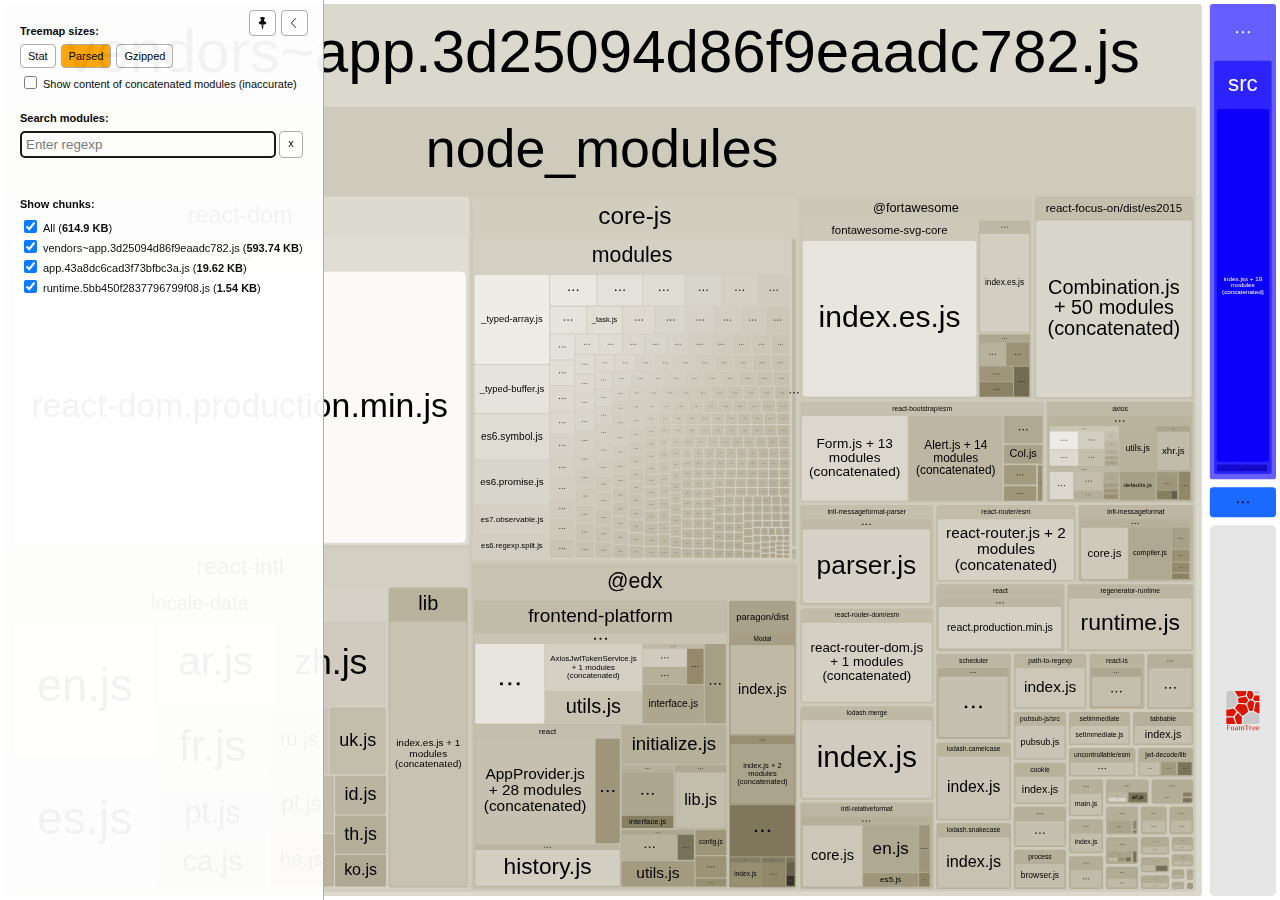
==== commit 07dc566f: "Update frontend" ====
--- a/eol_course_email/static/eol_course_email/report.html
+++ b/eol_course_email/static/eol_course_email/report.html
@@ -3,7 +3,7 @@
   <head>
     <meta charset="UTF-8"/>
     <meta name="viewport" content="width=device-width, initial-scale=1"/>
-    <title>@edx/frontend-template-application [17 Nov 2020 at 14:54]</title>
+    <title>@edx/frontend-template-application [17 Nov 2020 at 15:37]</title>
     <link rel="shortcut icon" href="[data-uri]" type="image/x-icon" />
 
     <script>
@@ -46,7 +46,7 @@
   <body>
     <div id="app"></div>
     <script>
-      window.chartData = [{"label":"app.667ad6abf9dfcadf7283.js","isAsset":true,"statSize":425306,"parsedSize":20049,"gzipSize":4764,"groups":[{"label":"src","path":"./src","statSize":425261,"groups":[{"label":"i18n/messages","path":"./src/i18n/messages","statSize":30,"groups":[{"id":196,"label":"ar.json","path":"./src/i18n/messages/ar.json","statSize":3,"parsedSize":39,"gzipSize":59},{"id":197,"label":"ca.json","path":"./src/i18n/messages/ca.json","statSize":2,"parsedSize":39,"gzipSize":59},{"id":198,"label":"es_419.json","path":"./src/i18n/messages/es_419.json","statSize":3,"parsedSize":39,"gzipSize":59},{"id":199,"label":"fr.json","path":"./src/i18n/messages/fr.json","statSize":3,"parsedSize":39,"gzipSize":59},{"id":200,"label":"zh_CN.json","path":"./src/i18n/messages/zh_CN.json","statSize":3,"parsedSize":39,"gzipSize":59},{"id":201,"label":"he.json","path":"./src/i18n/messages/he.json","statSize":2,"parsedSize":39,"gzipSize":59},{"id":202,"label":"id.json","path":"./src/i18n/messages/id.json","statSize":2,"parsedSize":39,"gzipSize":59},{"id":203,"label":"ko_kr.json","path":"./src/i18n/messages/ko_kr.json","statSize":2,"parsedSize":39,"gzipSize":59},{"id":204,"label":"pl.json","path":"./src/i18n/messages/pl.json","statSize":2,"parsedSize":39,"gzipSize":59},{"id":205,"label":"pt_br.json","path":"./src/i18n/messages/pt_br.json","statSize":2,"parsedSize":39,"gzipSize":59},{"id":206,"label":"ru.json","path":"./src/i18n/messages/ru.json","statSize":2,"parsedSize":39,"gzipSize":59},{"id":207,"label":"th.json","path":"./src/i18n/messages/th.json","statSize":2,"parsedSize":39,"gzipSize":59},{"id":208,"label":"uk.json","path":"./src/i18n/messages/uk.json","statSize":2,"parsedSize":39,"gzipSize":59}],"parsedSize":507,"gzipSize":65},{"id":466,"label":"index.scss","path":"./src/index.scss","statSize":381932,"parsedSize":17,"gzipSize":37},{"id":501,"label":"index.jsx + 19 modules (concatenated)","path":"./src/index.jsx + 19 modules (concatenated)","statSize":43299,"parsedSize":19260,"gzipSize":4582,"concatenated":true,"groups":[{"label":"src","path":"./src/index.jsx + 19 modules (concatenated)/src","statSize":43104,"groups":[{"id":null,"label":"index.jsx","path":"./src/index.jsx + 19 modules (concatenated)/src/index.jsx","statSize":838,"parsedSize":372,"gzipSize":88,"inaccurateSizes":true},{"label":"i18n","path":"./src/index.jsx + 19 modules (concatenated)/src/i18n","statSize":987,"groups":[{"id":null,"label":"index.jsx","path":"./src/index.jsx + 19 modules (concatenated)/src/i18n/index.jsx","statSize":987,"parsedSize":439,"gzipSize":104,"inaccurateSizes":true}],"parsedSize":439,"gzipSize":104,"inaccurateSizes":true},{"label":"course_email","path":"./src/index.jsx + 19 modules (concatenated)/src/course_email","statSize":41224,"groups":[{"id":null,"label":"CourseEmailPage.jsx","path":"./src/index.jsx + 19 modules (concatenated)/src/course_email/CourseEmailPage.jsx","statSize":2072,"parsedSize":921,"gzipSize":219,"inaccurateSizes":true},{"label":"components","path":"./src/index.jsx + 19 modules (concatenated)/src/course_email/components","statSize":18607,"groups":[{"id":null,"label":"Menu.jsx","path":"./src/index.jsx + 19 modules (concatenated)/src/course_email/components/Menu.jsx","statSize":2847,"parsedSize":1266,"gzipSize":301,"inaccurateSizes":true},{"id":null,"label":"NewEmailForm.jsx","path":"./src/index.jsx + 19 modules (concatenated)/src/course_email/components/NewEmailForm.jsx","statSize":5957,"parsedSize":2649,"gzipSize":630,"inaccurateSizes":true},{"id":null,"label":"EmailGrid.jsx","path":"./src/index.jsx + 19 modules (concatenated)/src/course_email/components/EmailGrid.jsx","statSize":2148,"parsedSize":955,"gzipSize":227,"inaccurateSizes":true},{"id":null,"label":"StatusForm.jsx","path":"./src/index.jsx + 19 modules (concatenated)/src/course_email/components/StatusForm.jsx","statSize":1660,"parsedSize":738,"gzipSize":175,"inaccurateSizes":true},{"id":null,"label":"EmailItem.jsx","path":"./src/index.jsx + 19 modules (concatenated)/src/course_email/components/EmailItem.jsx","statSize":2303,"parsedSize":1024,"gzipSize":243,"inaccurateSizes":true},{"id":null,"label":"EmptyGrid.jsx","path":"./src/index.jsx + 19 modules (concatenated)/src/course_email/components/EmptyGrid.jsx","statSize":662,"parsedSize":294,"gzipSize":70,"inaccurateSizes":true},{"id":null,"label":"EmailModal.jsx","path":"./src/index.jsx + 19 modules (concatenated)/src/course_email/components/EmailModal.jsx","statSize":3030,"parsedSize":1347,"gzipSize":320,"inaccurateSizes":true}],"parsedSize":8276,"gzipSize":1969,"inaccurateSizes":true},{"label":"hooks","path":"./src/index.jsx + 19 modules (concatenated)/src/course_email/hooks","statSize":9798,"groups":[{"id":null,"label":"useResizeIFrame.jsx","path":"./src/index.jsx + 19 modules (concatenated)/src/course_email/hooks/useResizeIFrame.jsx","statSize":2028,"parsedSize":902,"gzipSize":214,"inaccurateSizes":true},{"id":null,"label":"useFetchUserData.jsx","path":"./src/index.jsx + 19 modules (concatenated)/src/course_email/hooks/useFetchUserData.jsx","statSize":2653,"parsedSize":1180,"gzipSize":280,"inaccurateSizes":true},{"id":null,"label":"useForm.jsx","path":"./src/index.jsx + 19 modules (concatenated)/src/course_email/hooks/useForm.jsx","statSize":5117,"parsedSize":2276,"gzipSize":541,"inaccurateSizes":true}],"parsedSize":4358,"gzipSize":1036,"inaccurateSizes":true},{"label":"helpers","path":"./src/index.jsx + 19 modules (concatenated)/src/course_email/helpers","statSize":10747,"groups":[{"id":null,"label":"getReceivedEmails.jsx","path":"./src/index.jsx + 19 modules (concatenated)/src/course_email/helpers/getReceivedEmails.jsx","statSize":2238,"parsedSize":995,"gzipSize":236,"inaccurateSizes":true},{"id":null,"label":"getSendedEmails.jsx","path":"./src/index.jsx + 19 modules (concatenated)/src/course_email/helpers/getSendedEmails.jsx","statSize":2270,"parsedSize":1009,"gzipSize":240,"inaccurateSizes":true},{"id":null,"label":"getCourseInfo.jsx","path":"./src/index.jsx + 19 modules (concatenated)/src/course_email/helpers/getCourseInfo.jsx","statSize":310,"parsedSize":137,"gzipSize":32,"inaccurateSizes":true},{"id":null,"label":"getUserEmail.jsx","path":"./src/index.jsx + 19 modules (concatenated)/src/course_email/helpers/getUserEmail.jsx","statSize":1912,"parsedSize":850,"gzipSize":202,"inaccurateSizes":true},{"id":null,"label":"getUsers.jsx","path":"./src/index.jsx + 19 modules (concatenated)/src/course_email/helpers/getUsers.jsx","statSize":2125,"parsedSize":945,"gzipSize":224,"inaccurateSizes":true},{"id":null,"label":"postSendEmail.jsx","path":"./src/index.jsx + 19 modules (concatenated)/src/course_email/helpers/postSendEmail.jsx","statSize":1892,"parsedSize":841,"gzipSize":200,"inaccurateSizes":true}],"parsedSize":4780,"gzipSize":1137,"inaccurateSizes":true}],"parsedSize":18337,"gzipSize":4362,"inaccurateSizes":true},{"label":"assets","path":"./src/index.jsx + 19 modules (concatenated)/src/assets","statSize":55,"groups":[{"id":null,"label":"favicon.ico","path":"./src/index.jsx + 19 modules (concatenated)/src/assets/favicon.ico","statSize":55,"parsedSize":24,"gzipSize":5,"inaccurateSizes":true}],"parsedSize":24,"gzipSize":5,"inaccurateSizes":true}],"parsedSize":19173,"gzipSize":4561,"inaccurateSizes":true}]}],"parsedSize":19784,"gzipSize":4611},{"label":"locale-data","path":"./locale-data","statSize":15,"groups":[{"id":219,"label":"index.js (ignored)","path":"./locale-data/index.js (ignored)","statSize":15,"parsedSize":15,"gzipSize":35}],"parsedSize":15,"gzipSize":35},{"label":"lib","path":"./lib","statSize":30,"groups":[{"id":474,"label":"locales (ignored)","path":"./lib/locales (ignored)","statSize":30,"parsedSize":30,"gzipSize":38}],"parsedSize":30,"gzipSize":38}]},{"label":"runtime.5bb450f2837796799f08.js","isAsset":true,"statSize":1574,"parsedSize":1574,"gzipSize":792,"groups":[]},{"label":"vendors~app.3d25094d86f9eaadc782.js","isAsset":true,"statSize":1461903,"parsedSize":607994,"gzipSize":163022,"groups":[{"label":"node_modules","path":"./node_modules","statSize":1460361,"groups":[{"label":"react","path":"./node_modules/react","statSize":6835,"groups":[{"id":0,"label":"index.js","path":"./node_modules/react/index.js","statSize":190,"parsedSize":46,"gzipSize":66},{"label":"cjs","path":"./node_modules/react/cjs","statSize":6645,"groups":[{"id":455,"label":"react.production.min.js","path":"./node_modules/react/cjs/react.production.min.js","statSize":6645,"parsedSize":6564,"gzipSize":2685}],"parsedSize":6564,"gzipSize":2685}],"parsedSize":6610,"gzipSize":2695},{"label":"prop-types","path":"./node_modules/prop-types","statSize":2645,"groups":[{"id":1,"label":"index.js","path":"./node_modules/prop-types/index.js","statSize":710,"parsedSize":35,"gzipSize":55},{"id":459,"label":"factoryWithThrowingShims.js","path":"./node_modules/prop-types/factoryWithThrowingShims.js","statSize":1621,"parsedSize":651,"gzipSize":400},{"label":"lib","path":"./node_modules/prop-types/lib","statSize":314,"groups":[{"id":460,"label":"ReactPropTypesSecret.js","path":"./node_modules/prop-types/lib/ReactPropTypesSecret.js","statSize":314,"parsedSize":86,"gzipSize":106}],"parsedSize":86,"gzipSize":106}],"parsedSize":772,"gzipSize":466},{"label":"core-js","path":"./node_modules/core-js","statSize":228935,"groups":[{"label":"modules","path":"./node_modules/core-js/modules","statSize":220606,"groups":[{"id":2,"label":"_export.js","path":"./node_modules/core-js/modules/_export.js","statSize":1601,"parsedSize":475,"gzipSize":321},{"id":6,"label":"_an-object.js","path":"./node_modules/core-js/modules/_an-object.js","statSize":154,"parsedSize":109,"gzipSize":116},{"id":7,"label":"_global.js","path":"./node_modules/core-js/modules/_global.js","statSize":369,"parsedSize":186,"gzipSize":147},{"id":9,"label":"_fails.js","path":"./node_modules/core-js/modules/_fails.js","statSize":104,"parsedSize":72,"gzipSize":77},{"id":10,"label":"_is-object.js","path":"./node_modules/core-js/modules/_is-object.js","statSize":110,"parsedSize":92,"gzipSize":90},{"id":11,"label":"_wks.js","path":"./node_modules/core-js/modules/_wks.js","statSize":358,"parsedSize":163,"gzipSize":149},{"id":12,"label":"_to-length.js","path":"./node_modules/core-js/modules/_to-length.js","statSize":215,"parsedSize":100,"gzipSize":111},{"id":13,"label":"_descriptors.js","path":"./node_modules/core-js/modules/_descriptors.js","statSize":184,"parsedSize":116,"gzipSize":111},{"id":14,"label":"_object-dp.js","path":"./node_modules/core-js/modules/_object-dp.js","statSize":600,"parsedSize":276,"gzipSize":214},{"id":15,"label":"_to-object.js","path":"./node_modules/core-js/modules/_to-object.js","statSize":132,"parsedSize":71,"gzipSize":83},{"id":21,"label":"_a-function.js","path":"./node_modules/core-js/modules/_a-function.js","statSize":125,"parsedSize":111,"gzipSize":108},{"id":23,"label":"_hide.js","path":"./node_modules/core-js/modules/_hide.js","statSize":286,"parsedSize":125,"gzipSize":103},{"id":24,"label":"_redefine.js","path":"./node_modules/core-js/modules/_redefine.js","statSize":1050,"parsedSize":454,"gzipSize":281},{"id":25,"label":"_string-html.js","path":"./node_modules/core-js/modules/_string-html.js","statSize":702,"parsedSize":330,"gzipSize":244},{"id":26,"label":"_has.js","path":"./node_modules/core-js/modules/_has.js","statSize":120,"parsedSize":82,"gzipSize":88},{"id":27,"label":"_to-iobject.js","path":"./node_modules/core-js/modules/_to-iobject.js","statSize":217,"parsedSize":74,"gzipSize":84},{"id":28,"label":"_object-gopd.js","path":"./node_modules/core-js/modules/_object-gopd.js","statSize":577,"parsedSize":220,"gzipSize":184},{"id":29,"label":"_object-gpo.js","path":"./node_modules/core-js/modules/_object-gpo.js","statSize":493,"parsedSize":260,"gzipSize":187},{"id":33,"label":"_core.js","path":"./node_modules/core-js/modules/_core.js","statSize":123,"parsedSize":79,"gzipSize":96},{"id":34,"label":"_ctx.js","path":"./node_modules/core-js/modules/_ctx.js","statSize":520,"parsedSize":290,"gzipSize":156},{"id":35,"label":"_cof.js","path":"./node_modules/core-js/modules/_cof.js","statSize":106,"parsedSize":84,"gzipSize":96},{"id":36,"label":"_to-integer.js","path":"./node_modules/core-js/modules/_to-integer.js","statSize":161,"parsedSize":100,"gzipSize":107},{"id":37,"label":"_strict-method.js","path":"./node_modules/core-js/modules/_strict-method.js","statSize":269,"parsedSize":138,"gzipSize":114},{"id":38,"label":"_to-primitive.js","path":"./node_modules/core-js/modules/_to-primitive.js","statSize":655,"parsedSize":330,"gzipSize":186},{"id":39,"label":"_defined.js","path":"./node_modules/core-js/modules/_defined.js","statSize":162,"parsedSize":101,"gzipSize":109},{"id":40,"label":"_object-sap.js","path":"./node_modules/core-js/modules/_object-sap.js","statSize":370,"parsedSize":161,"gzipSize":141},{"id":41,"label":"_array-methods.js","path":"./node_modules/core-js/modules/_array-methods.js","statSize":1494,"parsedSize":429,"gzipSize":297},{"id":43,"label":"_typed-array.js","path":"./node_modules/core-js/modules/_typed-array.js","statSize":18286,"parsedSize":6485,"gzipSize":2618},{"id":44,"label":"_metadata.js","path":"./node_modules/core-js/modules/_metadata.js","statSize":1803,"parsedSize":619,"gzipSize":334},{"id":48,"label":"_library.js","path":"./node_modules/core-js/modules/_library.js","statSize":24,"parsedSize":27,"gzipSize":47},{"id":49,"label":"_meta.js","path":"./node_modules/core-js/modules/_meta.js","statSize":1558,"parsedSize":553,"gzipSize":334},{"id":50,"label":"_add-to-unscopables.js","path":"./node_modules/core-js/modules/_add-to-unscopables.js","statSize":297,"parsedSize":121,"gzipSize":126},{"id":54,"label":"_property-desc.js","path":"./node_modules/core-js/modules/_property-desc.js","statSize":173,"parsedSize":109,"gzipSize":102},{"id":55,"label":"_uid.js","path":"./node_modules/core-js/modules/_uid.js","statSize":162,"parsedSize":127,"gzipSize":133},{"id":56,"label":"_object-keys.js","path":"./node_modules/core-js/modules/_object-keys.js","statSize":222,"parsedSize":88,"gzipSize":98},{"id":57,"label":"_to-absolute-index.js","path":"./node_modules/core-js/modules/_to-absolute-index.js","statSize":223,"parsedSize":108,"gzipSize":109},{"id":58,"label":"_object-create.js","path":"./node_modules/core-js/modules/_object-create.js","statSize":1505,"parsedSize":479,"gzipSize":337},{"id":59,"label":"_object-gopn.js","path":"./node_modules/core-js/modules/_object-gopn.js","statSize":288,"parsedSize":126,"gzipSize":129},{"id":60,"label":"_set-species.js","path":"./node_modules/core-js/modules/_set-species.js","statSize":359,"parsedSize":177,"gzipSize":155},{"id":61,"label":"_an-instance.js","path":"./node_modules/core-js/modules/_an-instance.js","statSize":237,"parsedSize":138,"gzipSize":134},{"id":62,"label":"_for-of.js","path":"./node_modules/core-js/modules/_for-of.js","statSize":1176,"parsedSize":436,"gzipSize":315},{"id":63,"label":"_redefine-all.js","path":"./node_modules/core-js/modules/_redefine-all.js","statSize":169,"parsedSize":93,"gzipSize":96},{"id":64,"label":"_validate-collection.js","path":"./node_modules/core-js/modules/_validate-collection.js","statSize":200,"parsedSize":139,"gzipSize":136},{"id":69,"label":"_set-to-string-tag.js","path":"./node_modules/core-js/modules/_set-to-string-tag.js","statSize":262,"parsedSize":149,"gzipSize":142},{"id":70,"label":"_classof.js","path":"./node_modules/core-js/modules/_classof.js","statSize":718,"parsedSize":327,"gzipSize":234},{"id":71,"label":"_string-trim.js","path":"./node_modules/core-js/modules/_string-trim.js","statSize":899,"parsedSize":348,"gzipSize":251},{"id":72,"label":"_iterators.js","path":"./node_modules/core-js/modules/_iterators.js","statSize":21,"parsedSize":27,"gzipSize":47},{"id":79,"label":"_shared.js","path":"./node_modules/core-js/modules/_shared.js","statSize":428,"parsedSize":271,"gzipSize":222},{"id":80,"label":"_iobject.js","path":"./node_modules/core-js/modules/_iobject.js","statSize":289,"parsedSize":137,"gzipSize":137},{"id":81,"label":"_object-pie.js","path":"./node_modules/core-js/modules/_object-pie.js","statSize":37,"parsedSize":42,"gzipSize":62},{"id":82,"label":"_flags.js","path":"./node_modules/core-js/modules/_flags.js","statSize":370,"parsedSize":193,"gzipSize":151},{"id":83,"label":"_species-constructor.js","path":"./node_modules/core-js/modules/_species-constructor.js","statSize":348,"parsedSize":148,"gzipSize":139},{"id":87,"label":"_array-includes.js","path":"./node_modules/core-js/modules/_array-includes.js","statSize":924,"parsedSize":246,"gzipSize":189},{"id":88,"label":"_object-gops.js","path":"./node_modules/core-js/modules/_object-gops.js","statSize":42,"parsedSize":47,"gzipSize":67},{"id":89,"label":"_is-array.js","path":"./node_modules/core-js/modules/_is-array.js","statSize":147,"parsedSize":86,"gzipSize":91},{"id":90,"label":"_string-at.js","path":"./node_modules/core-js/modules/_string-at.js","statSize":620,"parsedSize":294,"gzipSize":225},{"id":91,"label":"_is-regexp.js","path":"./node_modules/core-js/modules/_is-regexp.js","statSize":289,"parsedSize":134,"gzipSize":137},{"id":92,"label":"_iter-detect.js","path":"./node_modules/core-js/modules/_iter-detect.js","statSize":645,"parsedSize":299,"gzipSize":193},{"id":93,"label":"_regexp-exec-abstract.js","path":"./node_modules/core-js/modules/_regexp-exec-abstract.js","statSize":615,"parsedSize":372,"gzipSize":239},{"id":94,"label":"_fix-re-wks.js","path":"./node_modules/core-js/modules/_fix-re-wks.js","statSize":3333,"parsedSize":986,"gzipSize":508},{"id":95,"label":"_user-agent.js","path":"./node_modules/core-js/modules/_user-agent.js","statSize":127,"parsedSize":66,"gzipSize":86},{"id":96,"label":"_collection.js","path":"./node_modules/core-js/modules/_collection.js","statSize":3307,"parsedSize":1079,"gzipSize":595},{"id":97,"label":"_typed.js","path":"./node_modules/core-js/modules/_typed.js","statSize":674,"parsedSize":355,"gzipSize":261},{"id":98,"label":"_object-forced-pam.js","path":"./node_modules/core-js/modules/_object-forced-pam.js","statSize":361,"parsedSize":147,"gzipSize":139},{"id":99,"label":"_set-collection-of.js","path":"./node_modules/core-js/modules/_set-collection-of.js","statSize":350,"parsedSize":173,"gzipSize":150},{"id":100,"label":"_set-collection-from.js","path":"./node_modules/core-js/modules/_set-collection-from.js","statSize":802,"parsedSize":302,"gzipSize":223},{"id":109,"label":"_dom-create.js","path":"./node_modules/core-js/modules/_dom-create.js","statSize":289,"parsedSize":125,"gzipSize":119},{"id":110,"label":"_wks-define.js","path":"./node_modules/core-js/modules/_wks-define.js","statSize":417,"parsedSize":178,"gzipSize":156},{"id":111,"label":"_shared-key.js","path":"./node_modules/core-js/modules/_shared-key.js","statSize":159,"parsedSize":92,"gzipSize":100},{"id":112,"label":"_enum-bug-keys.js","path":"./node_modules/core-js/modules/_enum-bug-keys.js","statSize":160,"parsedSize":131,"gzipSize":129},{"id":113,"label":"_html.js","path":"./node_modules/core-js/modules/_html.js","statSize":101,"parsedSize":67,"gzipSize":77},{"id":114,"label":"_set-proto.js","path":"./node_modules/core-js/modules/_set-proto.js","statSize":906,"parsedSize":397,"gzipSize":280},{"id":115,"label":"_string-ws.js","path":"./node_modules/core-js/modules/_string-ws.js","statSize":170,"parsedSize":73,"gzipSize":125},{"id":116,"label":"_inherit-if-required.js","path":"./node_modules/core-js/modules/_inherit-if-required.js","statSize":337,"parsedSize":175,"gzipSize":141},{"id":117,"label":"_string-repeat.js","path":"./node_modules/core-js/modules/_string-repeat.js","statSize":373,"parsedSize":212,"gzipSize":188},{"id":118,"label":"_math-sign.js","path":"./node_modules/core-js/modules/_math-sign.js","statSize":179,"parsedSize":82,"gzipSize":95},{"id":119,"label":"_math-expm1.js","path":"./node_modules/core-js/modules/_math-expm1.js","statSize":343,"parsedSize":187,"gzipSize":156},{"id":120,"label":"_iter-define.js","path":"./node_modules/core-js/modules/_iter-define.js","statSize":2779,"parsedSize":875,"gzipSize":540},{"id":121,"label":"_iter-create.js","path":"./node_modules/core-js/modules/_iter-create.js","statSize":526,"parsedSize":192,"gzipSize":159},{"id":122,"label":"_string-context.js","path":"./node_modules/core-js/modules/_string-context.js","statSize":314,"parsedSize":145,"gzipSize":136},{"id":123,"label":"_fails-is-regexp.js","path":"./node_modules/core-js/modules/_fails-is-regexp.js","statSize":251,"parsedSize":147,"gzipSize":128},{"id":124,"label":"_is-array-iter.js","path":"./node_modules/core-js/modules/_is-array-iter.js","statSize":279,"parsedSize":132,"gzipSize":133},{"id":125,"label":"_create-property.js","path":"./node_modules/core-js/modules/_create-property.js","statSize":271,"parsedSize":106,"gzipSize":107},{"id":126,"label":"core.get-iterator-method.js","path":"./node_modules/core-js/modules/core.get-iterator-method.js","statSize":297,"parsedSize":152,"gzipSize":143},{"id":127,"label":"_array-species-create.js","path":"./node_modules/core-js/modules/_array-species-create.js","statSize":223,"parsedSize":74,"gzipSize":85},{"id":128,"label":"_array-fill.js","path":"./node_modules/core-js/modules/_array-fill.js","statSize":643,"parsedSize":233,"gzipSize":183},{"id":129,"label":"es6.array.iterator.js","path":"./node_modules/core-js/modules/es6.array.iterator.js","statSize":1116,"parsedSize":349,"gzipSize":239},{"id":130,"label":"_regexp-exec.js","path":"./node_modules/core-js/modules/_regexp-exec.js","statSize":1740,"parsedSize":528,"gzipSize":348},{"id":131,"label":"_advance-string-index.js","path":"./node_modules/core-js/modules/_advance-string-index.js","statSize":262,"parsedSize":101,"gzipSize":104},{"id":132,"label":"_task.js","path":"./node_modules/core-js/modules/_task.js","statSize":2484,"parsedSize":954,"gzipSize":536},{"id":133,"label":"_microtask.js","path":"./node_modules/core-js/modules/_microtask.js","statSize":1982,"parsedSize":662,"gzipSize":404},{"id":134,"label":"_new-promise-capability.js","path":"./node_modules/core-js/modules/_new-promise-capability.js","statSize":504,"parsedSize":253,"gzipSize":193},{"id":135,"label":"_typed-buffer.js","path":"./node_modules/core-js/modules/_typed-buffer.js","statSize":9479,"parsedSize":3526,"gzipSize":1511},{"id":151,"label":"_ie8-dom-define.js","path":"./node_modules/core-js/modules/_ie8-dom-define.js","statSize":199,"parsedSize":135,"gzipSize":128},{"id":152,"label":"_wks-ext.js","path":"./node_modules/core-js/modules/_wks-ext.js","statSize":31,"parsedSize":26,"gzipSize":46},{"id":153,"label":"_object-keys-internal.js","path":"./node_modules/core-js/modules/_object-keys-internal.js","statSize":537,"parsedSize":213,"gzipSize":186},{"id":154,"label":"_object-dps.js","path":"./node_modules/core-js/modules/_object-dps.js","statSize":404,"parsedSize":170,"gzipSize":157},{"id":155,"label":"_object-gopn-ext.js","path":"./node_modules/core-js/modules/_object-gopn-ext.js","statSize":604,"parsedSize":283,"gzipSize":202},{"id":156,"label":"_object-assign.js","path":"./node_modules/core-js/modules/_object-assign.js","statSize":1281,"parsedSize":482,"gzipSize":344},{"id":157,"label":"_same-value.js","path":"./node_modules/core-js/modules/_same-value.js","statSize":190,"parsedSize":90,"gzipSize":98},{"id":158,"label":"_bind.js","path":"./node_modules/core-js/modules/_bind.js","statSize":903,"parsedSize":441,"gzipSize":291},{"id":159,"label":"_invoke.js","path":"./node_modules/core-js/modules/_invoke.js","statSize":701,"parsedSize":341,"gzipSize":169},{"id":160,"label":"_parse-int.js","path":"./node_modules/core-js/modules/_parse-int.js","statSize":390,"parsedSize":191,"gzipSize":172},{"id":161,"label":"_parse-float.js","path":"./node_modules/core-js/modules/_parse-float.js","statSize":359,"parsedSize":163,"gzipSize":155},{"id":162,"label":"_a-number-value.js","path":"./node_modules/core-js/modules/_a-number-value.js","statSize":158,"parsedSize":119,"gzipSize":122},{"id":163,"label":"_is-integer.js","path":"./node_modules/core-js/modules/_is-integer.js","statSize":206,"parsedSize":99,"gzipSize":106},{"id":164,"label":"_math-log1p.js","path":"./node_modules/core-js/modules/_math-log1p.js","statSize":154,"parsedSize":98,"gzipSize":100},{"id":165,"label":"_math-fround.js","path":"./node_modules/core-js/modules/_math-fround.js","statSize":716,"parsedSize":233,"gzipSize":191},{"id":166,"label":"_iter-call.js","path":"./node_modules/core-js/modules/_iter-call.js","statSize":410,"parsedSize":148,"gzipSize":139},{"id":167,"label":"_array-reduce.js","path":"./node_modules/core-js/modules/_array-reduce.js","statSize":821,"parsedSize":321,"gzipSize":256},{"id":168,"label":"_array-copy-within.js","path":"./node_modules/core-js/modules/_array-copy-within.js","statSize":876,"parsedSize":321,"gzipSize":251},{"id":169,"label":"_iter-step.js","path":"./node_modules/core-js/modules/_iter-step.js","statSize":86,"parsedSize":64,"gzipSize":73},{"id":170,"label":"es6.regexp.exec.js","path":"./node_modules/core-js/modules/es6.regexp.exec.js","statSize":178,"parsedSize":104,"gzipSize":116},{"id":171,"label":"es6.regexp.flags.js","path":"./node_modules/core-js/modules/es6.regexp.flags.js","statSize":201,"parsedSize":102,"gzipSize":117},{"id":172,"label":"_perform.js","path":"./node_modules/core-js/modules/_perform.js","statSize":132,"parsedSize":87,"gzipSize":86},{"id":173,"label":"_promise-resolve.js","path":"./node_modules/core-js/modules/_promise-resolve.js","statSize":397,"parsedSize":156,"gzipSize":138},{"id":174,"label":"es6.map.js","path":"./node_modules/core-js/modules/es6.map.js","statSize":642,"parsedSize":292,"gzipSize":204},{"id":175,"label":"_collection-strong.js","path":"./node_modules/core-js/modules/_collection-strong.js","statSize":5019,"parsedSize":1440,"gzipSize":754},{"id":176,"label":"es6.set.js","path":"./node_modules/core-js/modules/es6.set.js","statSize":481,"parsedSize":224,"gzipSize":173},{"id":177,"label":"es6.weak-map.js","path":"./node_modules/core-js/modules/es6.weak-map.js","statSize":2004,"parsedSize":756,"gzipSize":450},{"id":178,"label":"_collection-weak.js","path":"./node_modules/core-js/modules/_collection-weak.js","statSize":2788,"parsedSize":985,"gzipSize":486},{"id":179,"label":"_to-index.js","path":"./node_modules/core-js/modules/_to-index.js","statSize":339,"parsedSize":152,"gzipSize":143},{"id":180,"label":"_own-keys.js","path":"./node_modules/core-js/modules/_own-keys.js","statSize":409,"parsedSize":143,"gzipSize":138},{"id":181,"label":"_flatten-into-array.js","path":"./node_modules/core-js/modules/_flatten-into-array.js","statSize":1286,"parsedSize":361,"gzipSize":296},{"id":182,"label":"_string-pad.js","path":"./node_modules/core-js/modules/_string-pad.js","statSize":744,"parsedSize":252,"gzipSize":204},{"id":183,"label":"_object-to-array.js","path":"./node_modules/core-js/modules/_object-to-array.js","statSize":562,"parsedSize":205,"gzipSize":175},{"id":184,"label":"_collection-to-json.js","path":"./node_modules/core-js/modules/_collection-to-json.js","statSize":317,"parsedSize":151,"gzipSize":143},{"id":185,"label":"_array-from-iterable.js","path":"./node_modules/core-js/modules/_array-from-iterable.js","statSize":172,"parsedSize":90,"gzipSize":95},{"id":186,"label":"_math-scale.js","path":"./node_modules/core-js/modules/_math-scale.js","statSize":684,"parsedSize":159,"gzipSize":145},{"id":255,"label":"es6.symbol.js","path":"./node_modules/core-js/modules/es6.symbol.js","statSize":9284,"parsedSize":3334,"gzipSize":1614},{"id":256,"label":"_function-to-string.js","path":"./node_modules/core-js/modules/_function-to-string.js","statSize":87,"parsedSize":79,"gzipSize":85},{"id":257,"label":"_enum-keys.js","path":"./node_modules/core-js/modules/_enum-keys.js","statSize":469,"parsedSize":167,"gzipSize":151},{"id":258,"label":"es6.object.create.js","path":"./node_modules/core-js/modules/es6.object.create.js","statSize":162,"parsedSize":58,"gzipSize":78},{"id":259,"label":"es6.object.define-property.js","path":"./node_modules/core-js/modules/es6.object.define-property.js","statSize":217,"parsedSize":79,"gzipSize":98},{"id":260,"label":"es6.object.define-properties.js","path":"./node_modules/core-js/modules/es6.object.define-properties.js","statSize":217,"parsedSize":80,"gzipSize":99},{"id":261,"label":"es6.object.get-own-property-descriptor.js","path":"./node_modules/core-js/modules/es6.object.get-own-property-descriptor.js","statSize":342,"parsedSize":125,"gzipSize":119},{"id":262,"label":"es6.object.get-prototype-of.js","path":"./node_modules/core-js/modules/es6.object.get-prototype-of.js","statSize":273,"parsedSize":109,"gzipSize":104},{"id":263,"label":"es6.object.keys.js","path":"./node_modules/core-js/modules/es6.object.keys.js","statSize":225,"parsedSize":99,"gzipSize":94},{"id":264,"label":"es6.object.get-own-property-names.js","path":"./node_modules/core-js/modules/es6.object.get-own-property-names.js","statSize":150,"parsedSize":75,"gzipSize":89},{"id":265,"label":"es6.object.freeze.js","path":"./node_modules/core-js/modules/es6.object.freeze.js","statSize":267,"parsedSize":121,"gzipSize":110},{"id":266,"label":"es6.object.seal.js","path":"./node_modules/core-js/modules/es6.object.seal.js","statSize":256,"parsedSize":119,"gzipSize":110},{"id":267,"label":"es6.object.prevent-extensions.js","path":"./node_modules/core-js/modules/es6.object.prevent-extensions.js","statSize":334,"parsedSize":132,"gzipSize":120},{"id":268,"label":"es6.object.is-frozen.js","path":"./node_modules/core-js/modules/es6.object.is-frozen.js","statSize":243,"parsedSize":104,"gzipSize":101},{"id":269,"label":"es6.object.is-sealed.js","path":"./node_modules/core-js/modules/es6.object.is-sealed.js","statSize":243,"parsedSize":104,"gzipSize":101},{"id":270,"label":"es6.object.is-extensible.js","path":"./node_modules/core-js/modules/es6.object.is-extensible.js","statSize":267,"parsedSize":110,"gzipSize":105},{"id":271,"label":"es6.object.assign.js","path":"./node_modules/core-js/modules/es6.object.assign.js","statSize":162,"parsedSize":63,"gzipSize":83},{"id":272,"label":"es6.object.is.js","path":"./node_modules/core-js/modules/es6.object.is.js","statSize":139,"parsedSize":55,"gzipSize":75},{"id":273,"label":"es6.object.set-prototype-of.js","path":"./node_modules/core-js/modules/es6.object.set-prototype-of.js","statSize":160,"parsedSize":71,"gzipSize":90},{"id":274,"label":"es6.object.to-string.js","path":"./node_modules/core-js/modules/es6.object.to-string.js","statSize":321,"parsedSize":175,"gzipSize":158},{"id":275,"label":"es6.function.bind.js","path":"./node_modules/core-js/modules/es6.function.bind.js","statSize":164,"parsedSize":59,"gzipSize":74},{"id":276,"label":"es6.function.name.js","path":"./node_modules/core-js/modules/es6.function.name.js","statSize":355,"parsedSize":193,"gzipSize":169},{"id":277,"label":"es6.function.has-instance.js","path":"./node_modules/core-js/modules/es6.function.has-instance.js","statSize":664,"parsedSize":278,"gzipSize":194},{"id":278,"label":"es6.parse-int.js","path":"./node_modules/core-js/modules/es6.parse-int.js","statSize":194,"parsedSize":74,"gzipSize":86},{"id":279,"label":"es6.parse-float.js","path":"./node_modules/core-js/modules/es6.parse-float.js","statSize":201,"parsedSize":78,"gzipSize":88},{"id":280,"label":"es6.number.constructor.js","path":"./node_modules/core-js/modules/es6.number.constructor.js","statSize":2793,"parsedSize":1124,"gzipSize":693},{"id":281,"label":"es6.number.to-fixed.js","path":"./node_modules/core-js/modules/es6.number.to-fixed.js","statSize":2770,"parsedSize":1276,"gzipSize":740},{"id":282,"label":"es6.number.to-precision.js","path":"./node_modules/core-js/modules/es6.number.to-precision.js","statSize":613,"parsedSize":296,"gzipSize":205},{"id":283,"label":"es6.number.epsilon.js","path":"./node_modules/core-js/modules/es6.number.epsilon.js","statSize":125,"parsedSize":69,"gzipSize":89},{"id":284,"label":"es6.number.is-finite.js","path":"./node_modules/core-js/modules/es6.number.is-finite.js","statSize":246,"parsedSize":114,"gzipSize":114},{"id":285,"label":"es6.number.is-integer.js","path":"./node_modules/core-js/modules/es6.number.is-integer.js","statSize":145,"parsedSize":62,"gzipSize":82},{"id":286,"label":"es6.number.is-nan.js","path":"./node_modules/core-js/modules/es6.number.is-nan.js","statSize":220,"parsedSize":76,"gzipSize":89},{"id":287,"label":"es6.number.is-safe-integer.js","path":"./node_modules/core-js/modules/es6.number.is-safe-integer.js","statSize":294,"parsedSize":128,"gzipSize":136},{"id":288,"label":"es6.number.max-safe-integer.js","path":"./node_modules/core-js/modules/es6.number.max-safe-integer.js","statSize":143,"parsedSize":79,"gzipSize":99},{"id":289,"label":"es6.number.min-safe-integer.js","path":"./node_modules/core-js/modules/es6.number.min-safe-integer.js","statSize":145,"parsedSize":80,"gzipSize":100},{"id":290,"label":"es6.number.parse-float.js","path":"./node_modules/core-js/modules/es6.number.parse-float.js","statSize":228,"parsedSize":94,"gzipSize":100},{"id":291,"label":"es6.number.parse-int.js","path":"./node_modules/core-js/modules/es6.number.parse-int.js","statSize":221,"parsedSize":90,"gzipSize":98},{"id":292,"label":"es6.math.acosh.js","path":"./node_modules/core-js/modules/es6.math.acosh.js","statSize":571,"parsedSize":237,"gzipSize":211},{"id":293,"label":"es6.math.asinh.js","path":"./node_modules/core-js/modules/es6.math.asinh.js","statSize":342,"parsedSize":166,"gzipSize":155},{"id":294,"label":"es6.math.atanh.js","path":"./node_modules/core-js/modules/es6.math.atanh.js","statSize":304,"parsedSize":138,"gzipSize":138},{"id":295,"label":"es6.math.cbrt.js","path":"./node_modules/core-js/modules/es6.math.cbrt.js","statSize":218,"parsedSize":111,"gzipSize":116},{"id":296,"label":"es6.math.clz32.js","path":"./node_modules/core-js/modules/es6.math.clz32.js","statSize":208,"parsedSize":121,"gzipSize":124},{"id":297,"label":"es6.math.cosh.js","path":"./node_modules/core-js/modules/es6.math.cosh.js","statSize":187,"parsedSize":96,"gzipSize":106},{"id":298,"label":"es6.math.expm1.js","path":"./node_modules/core-js/modules/es6.math.expm1.js","statSize":187,"parsedSize":80,"gzipSize":93},{"id":299,"label":"es6.math.fround.js","path":"./node_modules/core-js/modules/es6.math.fround.js","statSize":132,"parsedSize":57,"gzipSize":77},{"id":300,"label":"es6.math.hypot.js","path":"./node_modules/core-js/modules/es6.math.hypot.js","statSize":664,"parsedSize":222,"gzipSize":189},{"id":301,"label":"es6.math.imul.js","path":"./node_modules/core-js/modules/es6.math.imul.js","statSize":539,"parsedSize":229,"gzipSize":184},{"id":302,"label":"es6.math.log10.js","path":"./node_modules/core-js/modules/es6.math.log10.js","statSize":168,"parsedSize":93,"gzipSize":98},{"id":303,"label":"es6.math.log1p.js","path":"./node_modules/core-js/modules/es6.math.log1p.js","statSize":129,"parsedSize":56,"gzipSize":76},{"id":304,"label":"es6.math.log2.js","path":"./node_modules/core-js/modules/es6.math.log2.js","statSize":162,"parsedSize":89,"gzipSize":94},{"id":305,"label":"es6.math.sign.js","path":"./node_modules/core-js/modules/es6.math.sign.js","statSize":126,"parsedSize":55,"gzipSize":75},{"id":306,"label":"es6.math.sinh.js","path":"./node_modules/core-js/modules/es6.math.sinh.js","statSize":454,"parsedSize":205,"gzipSize":168},{"id":307,"label":"es6.math.tanh.js","path":"./node_modules/core-js/modules/es6.math.tanh.js","statSize":317,"parsedSize":148,"gzipSize":137},{"id":308,"label":"es6.math.trunc.js","path":"./node_modules/core-js/modules/es6.math.trunc.js","statSize":181,"parsedSize":98,"gzipSize":102},{"id":309,"label":"es6.string.from-code-point.js","path":"./node_modules/core-js/modules/es6.string.from-code-point.js","statSize":865,"parsedSize":357,"gzipSize":277},{"id":310,"label":"es6.string.raw.js","path":"./node_modules/core-js/modules/es6.string.raw.js","statSize":519,"parsedSize":219,"gzipSize":174},{"id":311,"label":"es6.string.trim.js","path":"./node_modules/core-js/modules/es6.string.trim.js","statSize":167,"parsedSize":94,"gzipSize":91},{"id":312,"label":"es6.string.iterator.js","path":"./node_modules/core-js/modules/es6.string.iterator.js","statSize":531,"parsedSize":241,"gzipSize":173},{"id":313,"label":"es6.string.code-point-at.js","path":"./node_modules/core-js/modules/es6.string.code-point-at.js","statSize":249,"parsedSize":112,"gzipSize":121},{"id":314,"label":"es6.string.ends-with.js","path":"./node_modules/core-js/modules/es6.string.ends-with.js","statSize":840,"parsedSize":309,"gzipSize":228},{"id":315,"label":"es6.string.includes.js","path":"./node_modules/core-js/modules/es6.string.includes.js","statSize":479,"parsedSize":192,"gzipSize":167},{"id":316,"label":"es6.string.repeat.js","path":"./node_modules/core-js/modules/es6.string.repeat.js","statSize":156,"parsedSize":59,"gzipSize":79},{"id":317,"label":"es6.string.starts-with.js","path":"./node_modules/core-js/modules/es6.string.starts-with.js","statSize":762,"parsedSize":293,"gzipSize":216},{"id":318,"label":"es6.string.anchor.js","path":"./node_modules/core-js/modules/es6.string.anchor.js","statSize":205,"parsedSize":108,"gzipSize":98},{"id":319,"label":"es6.string.big.js","path":"./node_modules/core-js/modules/es6.string.big.js","statSize":184,"parsedSize":103,"gzipSize":94},{"id":320,"label":"es6.string.blink.js","path":"./node_modules/core-js/modules/es6.string.blink.js","statSize":192,"parsedSize":107,"gzipSize":96},{"id":321,"label":"es6.string.bold.js","path":"./node_modules/core-js/modules/es6.string.bold.js","statSize":185,"parsedSize":102,"gzipSize":96},{"id":322,"label":"es6.string.fixed.js","path":"./node_modules/core-js/modules/es6.string.fixed.js","statSize":189,"parsedSize":104,"gzipSize":96},{"id":323,"label":"es6.string.fontcolor.js","path":"./node_modules/core-js/modules/es6.string.fontcolor.js","statSize":221,"parsedSize":115,"gzipSize":99},{"id":324,"label":"es6.string.fontsize.js","path":"./node_modules/core-js/modules/es6.string.fontsize.js","statSize":214,"parsedSize":113,"gzipSize":99},{"id":325,"label":"es6.string.italics.js","path":"./node_modules/core-js/modules/es6.string.italics.js","statSize":194,"parsedSize":105,"gzipSize":97},{"id":326,"label":"es6.string.link.js","path":"./node_modules/core-js/modules/es6.string.link.js","statSize":197,"parsedSize":106,"gzipSize":97},{"id":327,"label":"es6.string.small.js","path":"./node_modules/core-js/modules/es6.string.small.js","statSize":193,"parsedSize":107,"gzipSize":96},{"id":328,"label":"es6.string.strike.js","path":"./node_modules/core-js/modules/es6.string.strike.js","statSize":197,"parsedSize":109,"gzipSize":94},{"id":329,"label":"es6.string.sub.js","path":"./node_modules/core-js/modules/es6.string.sub.js","statSize":185,"parsedSize":103,"gzipSize":93},{"id":330,"label":"es6.string.sup.js","path":"./node_modules/core-js/modules/es6.string.sup.js","statSize":185,"parsedSize":103,"gzipSize":93},{"id":331,"label":"es6.date.now.js","path":"./node_modules/core-js/modules/es6.date.now.js","statSize":154,"parsedSize":86,"gzipSize":98},{"id":332,"label":"es6.date.to-json.js","path":"./node_modules/core-js/modules/es6.date.to-json.js","statSize":562,"parsedSize":301,"gzipSize":228},{"id":333,"label":"es6.date.to-iso-string.js","path":"./node_modules/core-js/modules/es6.date.to-iso-string.js","statSize":317,"parsedSize":103,"gzipSize":110},{"id":334,"label":"_date-to-iso-string.js","path":"./node_modules/core-js/modules/_date-to-iso-string.js","statSize":996,"parsedSize":617,"gzipSize":383},{"id":335,"label":"es6.date.to-string.js","path":"./node_modules/core-js/modules/es6.date.to-string.js","statSize":435,"parsedSize":189,"gzipSize":158},{"id":336,"label":"es6.date.to-primitive.js","path":"./node_modules/core-js/modules/es6.date.to-primitive.js","statSize":186,"parsedSize":86,"gzipSize":102},{"id":337,"label":"_date-to-primitive.js","path":"./node_modules/core-js/modules/_date-to-primitive.js","statSize":317,"parsedSize":180,"gzipSize":156},{"id":338,"label":"es6.array.is-array.js","path":"./node_modules/core-js/modules/es6.array.is-array.js","statSize":145,"parsedSize":58,"gzipSize":74},{"id":339,"label":"es6.array.from.js","path":"./node_modules/core-js/modules/es6.array.from.js","statSize":1635,"parsedSize":536,"gzipSize":356},{"id":340,"label":"es6.array.of.js","path":"./node_modules/core-js/modules/es6.array.of.js","statSize":612,"parsedSize":280,"gzipSize":215},{"id":341,"label":"es6.array.join.js","path":"./node_modules/core-js/modules/es6.array.join.js","statSize":453,"parsedSize":164,"gzipSize":159},{"id":342,"label":"es6.array.slice.js","path":"./node_modules/core-js/modules/es6.array.slice.js","statSize":933,"parsedSize":360,"gzipSize":269},{"id":343,"label":"es6.array.sort.js","path":"./node_modules/core-js/modules/es6.array.sort.js","statSize":643,"parsedSize":254,"gzipSize":189},{"id":344,"label":"es6.array.for-each.js","path":"./node_modules/core-js/modules/es6.array.for-each.js","statSize":404,"parsedSize":149,"gzipSize":147},{"id":345,"label":"_array-species-constructor.js","path":"./node_modules/core-js/modules/_array-species-constructor.js","statSize":475,"parsedSize":228,"gzipSize":181},{"id":346,"label":"es6.array.map.js","path":"./node_modules/core-js/modules/es6.array.map.js","statSize":359,"parsedSize":137,"gzipSize":141},{"id":347,"label":"es6.array.filter.js","path":"./node_modules/core-js/modules/es6.array.filter.js","statSize":376,"parsedSize":143,"gzipSize":142},{"id":348,"label":"es6.array.some.js","path":"./node_modules/core-js/modules/es6.array.some.js","statSize":365,"parsedSize":139,"gzipSize":142},{"id":349,"label":"es6.array.every.js","path":"./node_modules/core-js/modules/es6.array.every.js","statSize":370,"parsedSize":141,"gzipSize":143},{"id":350,"label":"es6.array.reduce.js","path":"./node_modules/core-js/modules/es6.array.reduce.js","statSize":408,"parsedSize":161,"gzipSize":151},{"id":351,"label":"es6.array.reduce-right.js","path":"./node_modules/core-js/modules/es6.array.reduce-right.js","statSize":427,"parsedSize":171,"gzipSize":156},{"id":352,"label":"es6.array.index-of.js","path":"./node_modules/core-js/modules/es6.array.index-of.js","statSize":594,"parsedSize":210,"gzipSize":183},{"id":353,"label":"es6.array.last-index-of.js","path":"./node_modules/core-js/modules/es6.array.last-index-of.js","statSize":964,"parsedSize":367,"gzipSize":271},{"id":354,"label":"es6.array.copy-within.js","path":"./node_modules/core-js/modules/es6.array.copy-within.js","statSize":237,"parsedSize":82,"gzipSize":94},{"id":355,"label":"es6.array.fill.js","path":"./node_modules/core-js/modules/es6.array.fill.js","statSize":215,"parsedSize":70,"gzipSize":88},{"id":356,"label":"es6.array.find.js","path":"./node_modules/core-js/modules/es6.array.find.js","statSize":527,"parsedSize":213,"gzipSize":181},{"id":357,"label":"es6.array.find-index.js","path":"./node_modules/core-js/modules/es6.array.find-index.js","statSize":547,"parsedSize":221,"gzipSize":187},{"id":358,"label":"es6.array.species.js","path":"./node_modules/core-js/modules/es6.array.species.js","statSize":36,"parsedSize":31,"gzipSize":51},{"id":359,"label":"es6.regexp.constructor.js","path":"./node_modules/core-js/modules/es6.regexp.constructor.js","statSize":1608,"parsedSize":626,"gzipSize":404},{"id":360,"label":"es6.regexp.to-string.js","path":"./node_modules/core-js/modules/es6.regexp.to-string.js","statSize":826,"parsedSize":378,"gzipSize":261},{"id":361,"label":"es6.regexp.match.js","path":"./node_modules/core-js/modules/es6.regexp.match.js","statSize":1396,"parsedSize":490,"gzipSize":321},{"id":362,"label":"es6.regexp.replace.js","path":"./node_modules/core-js/modules/es6.regexp.replace.js","statSize":4657,"parsedSize":1387,"gzipSize":772},{"id":363,"label":"es6.regexp.search.js","path":"./node_modules/core-js/modules/es6.regexp.search.js","statSize":1192,"parsedSize":405,"gzipSize":267},{"id":364,"label":"es6.regexp.split.js","path":"./node_modules/core-js/modules/es6.regexp.split.js","statSize":5227,"parsedSize":1714,"gzipSize":866},{"id":365,"label":"es6.promise.js","path":"./node_modules/core-js/modules/es6.promise.js","statSize":9812,"parsedSize":3213,"gzipSize":1485},{"id":366,"label":"es6.weak-set.js","path":"./node_modules/core-js/modules/es6.weak-set.js","statSize":473,"parsedSize":219,"gzipSize":166},{"id":367,"label":"es6.typed.array-buffer.js","path":"./node_modules/core-js/modules/es6.typed.array-buffer.js","statSize":1794,"parsedSize":663,"gzipSize":415},{"id":368,"label":"es6.typed.data-view.js","path":"./node_modules/core-js/modules/es6.typed.data-view.js","statSize":160,"parsedSize":80,"gzipSize":92},{"id":369,"label":"es6.typed.int8-array.js","path":"./node_modules/core-js/modules/es6.typed.int8-array.js","statSize":169,"parsedSize":92,"gzipSize":85},{"id":370,"label":"es6.typed.uint8-array.js","path":"./node_modules/core-js/modules/es6.typed.uint8-array.js","statSize":171,"parsedSize":93,"gzipSize":86},{"id":371,"label":"es6.typed.uint8-clamped-array.js","path":"./node_modules/core-js/modules/es6.typed.uint8-clamped-array.js","statSize":184,"parsedSize":96,"gzipSize":89},{"id":372,"label":"es6.typed.int16-array.js","path":"./node_modules/core-js/modules/es6.typed.int16-array.js","statSize":171,"parsedSize":93,"gzipSize":86},{"id":373,"label":"es6.typed.uint16-array.js","path":"./node_modules/core-js/modules/es6.typed.uint16-array.js","statSize":173,"parsedSize":94,"gzipSize":87},{"id":374,"label":"es6.typed.int32-array.js","path":"./node_modules/core-js/modules/es6.typed.int32-array.js","statSize":171,"parsedSize":93,"gzipSize":86},{"id":375,"label":"es6.typed.uint32-array.js","path":"./node_modules/core-js/modules/es6.typed.uint32-array.js","statSize":173,"parsedSize":94,"gzipSize":87},{"id":376,"label":"es6.typed.float32-array.js","path":"./node_modules/core-js/modules/es6.typed.float32-array.js","statSize":175,"parsedSize":95,"gzipSize":88},{"id":377,"label":"es6.typed.float64-array.js","path":"./node_modules/core-js/modules/es6.typed.float64-array.js","statSize":175,"parsedSize":95,"gzipSize":88},{"id":378,"label":"es6.reflect.apply.js","path":"./node_modules/core-js/modules/es6.reflect.apply.js","statSize":655,"parsedSize":221,"gzipSize":166},{"id":379,"label":"es6.reflect.construct.js","path":"./node_modules/core-js/modules/es6.reflect.construct.js","statSize":1993,"parsedSize":681,"gzipSize":382},{"id":380,"label":"es6.reflect.define-property.js","path":"./node_modules/core-js/modules/es6.reflect.define-property.js","statSize":799,"parsedSize":245,"gzipSize":182},{"id":381,"label":"es6.reflect.delete-property.js","path":"./node_modules/core-js/modules/es6.reflect.delete-property.js","statSize":404,"parsedSize":150,"gzipSize":142},{"id":382,"label":"es6.reflect.enumerate.js","path":"./node_modules/core-js/modules/es6.reflect.enumerate.js","statSize":749,"parsedSize":346,"gzipSize":243},{"id":383,"label":"es6.reflect.get.js","path":"./node_modules/core-js/modules/es6.reflect.get.js","statSize":790,"parsedSize":267,"gzipSize":205},{"id":384,"label":"es6.reflect.get-own-property-descriptor.js","path":"./node_modules/core-js/modules/es6.reflect.get-own-property-descriptor.js","statSize":354,"parsedSize":120,"gzipSize":125},{"id":385,"label":"es6.reflect.get-prototype-of.js","path":"./node_modules/core-js/modules/es6.reflect.get-prototype-of.js","statSize":290,"parsedSize":104,"gzipSize":112},{"id":386,"label":"es6.reflect.has.js","path":"./node_modules/core-js/modules/es6.reflect.has.js","statSize":197,"parsedSize":79,"gzipSize":90},{"id":387,"label":"es6.reflect.is-extensible.js","path":"./node_modules/core-js/modules/es6.reflect.is-extensible.js","statSize":325,"parsedSize":122,"gzipSize":120},{"id":388,"label":"es6.reflect.own-keys.js","path":"./node_modules/core-js/modules/es6.reflect.own-keys.js","statSize":140,"parsedSize":61,"gzipSize":81},{"id":389,"label":"es6.reflect.prevent-extensions.js","path":"./node_modules/core-js/modules/es6.reflect.prevent-extensions.js","statSize":424,"parsedSize":157,"gzipSize":143},{"id":390,"label":"es6.reflect.set.js","path":"./node_modules/core-js/modules/es6.reflect.set.js","statSize":1321,"parsedSize":431,"gzipSize":288},{"id":391,"label":"es6.reflect.set-prototype-of.js","path":"./node_modules/core-js/modules/es6.reflect.set-prototype-of.js","statSize":382,"parsedSize":145,"gzipSize":138},{"id":392,"label":"es7.array.includes.js","path":"./node_modules/core-js/modules/es7.array.includes.js","statSize":379,"parsedSize":165,"gzipSize":152},{"id":393,"label":"es7.array.flat-map.js","path":"./node_modules/core-js/modules/es7.array.flat-map.js","statSize":740,"parsedSize":222,"gzipSize":183},{"id":394,"label":"es7.array.flatten.js","path":"./node_modules/core-js/modules/es7.array.flatten.js","statSize":745,"parsedSize":228,"gzipSize":191},{"id":395,"label":"es7.string.at.js","path":"./node_modules/core-js/modules/es7.string.at.js","statSize":239,"parsedSize":103,"gzipSize":111},{"id":396,"label":"es7.string.pad-start.js","path":"./node_modules/core-js/modules/es7.string.pad-start.js","statSize":544,"parsedSize":223,"gzipSize":200},{"id":397,"label":"es7.string.pad-end.js","path":"./node_modules/core-js/modules/es7.string.pad-end.js","statSize":541,"parsedSize":221,"gzipSize":200},{"id":398,"label":"es7.string.trim-left.js","path":"./node_modules/core-js/modules/es7.string.trim-left.js","statSize":219,"parsedSize":110,"gzipSize":103},{"id":399,"label":"es7.string.trim-right.js","path":"./node_modules/core-js/modules/es7.string.trim-right.js","statSize":219,"parsedSize":109,"gzipSize":102},{"id":400,"label":"es7.string.match-all.js","path":"./node_modules/core-js/modules/es7.string.match-all.js","statSize":1028,"parsedSize":473,"gzipSize":318},{"id":401,"label":"es7.symbol.async-iterator.js","path":"./node_modules/core-js/modules/es7.symbol.async-iterator.js","statSize":43,"parsedSize":40,"gzipSize":60},{"id":402,"label":"es7.symbol.observable.js","path":"./node_modules/core-js/modules/es7.symbol.observable.js","statSize":40,"parsedSize":37,"gzipSize":57},{"id":403,"label":"es7.object.get-own-property-descriptors.js","path":"./node_modules/core-js/modules/es7.object.get-own-property-descriptors.js","statSize":690,"parsedSize":217,"gzipSize":192},{"id":404,"label":"es7.object.values.js","path":"./node_modules/core-js/modules/es7.object.values.js","statSize":242,"parsedSize":90,"gzipSize":99},{"id":405,"label":"es7.object.entries.js","path":"./node_modules/core-js/modules/es7.object.entries.js","statSize":245,"parsedSize":91,"gzipSize":101},{"id":406,"label":"es7.object.define-getter.js","path":"./node_modules/core-js/modules/es7.object.define-getter.js","statSize":505,"parsedSize":183,"gzipSize":165},{"id":407,"label":"es7.object.define-setter.js","path":"./node_modules/core-js/modules/es7.object.define-setter.js","statSize":505,"parsedSize":183,"gzipSize":164},{"id":408,"label":"es7.object.lookup-getter.js","path":"./node_modules/core-js/modules/es7.object.lookup-getter.js","statSize":624,"parsedSize":203,"gzipSize":180},{"id":409,"label":"es7.object.lookup-setter.js","path":"./node_modules/core-js/modules/es7.object.lookup-setter.js","statSize":624,"parsedSize":203,"gzipSize":180},{"id":410,"label":"es7.map.to-json.js","path":"./node_modules/core-js/modules/es7.map.to-json.js","statSize":188,"parsedSize":67,"gzipSize":84},{"id":411,"label":"es7.set.to-json.js","path":"./node_modules/core-js/modules/es7.set.to-json.js","statSize":188,"parsedSize":67,"gzipSize":84},{"id":412,"label":"es7.map.of.js","path":"./node_modules/core-js/modules/es7.map.of.js","statSize":101,"parsedSize":29,"gzipSize":49},{"id":413,"label":"es7.set.of.js","path":"./node_modules/core-js/modules/es7.set.of.js","statSize":101,"parsedSize":29,"gzipSize":49},{"id":414,"label":"es7.weak-map.of.js","path":"./node_modules/core-js/modules/es7.weak-map.of.js","statSize":109,"parsedSize":33,"gzipSize":53},{"id":415,"label":"es7.weak-set.of.js","path":"./node_modules/core-js/modules/es7.weak-set.of.js","statSize":109,"parsedSize":33,"gzipSize":53},{"id":416,"label":"es7.map.from.js","path":"./node_modules/core-js/modules/es7.map.from.js","statSize":105,"parsedSize":30,"gzipSize":50},{"id":417,"label":"es7.set.from.js","path":"./node_modules/core-js/modules/es7.set.from.js","statSize":105,"parsedSize":30,"gzipSize":50},{"id":418,"label":"es7.weak-map.from.js","path":"./node_modules/core-js/modules/es7.weak-map.from.js","statSize":113,"parsedSize":34,"gzipSize":54},{"id":419,"label":"es7.weak-set.from.js","path":"./node_modules/core-js/modules/es7.weak-set.from.js","statSize":113,"parsedSize":34,"gzipSize":54},{"id":420,"label":"es7.global.js","path":"./node_modules/core-js/modules/es7.global.js","statSize":134,"parsedSize":48,"gzipSize":68},{"id":421,"label":"es7.system.global.js","path":"./node_modules/core-js/modules/es7.system.global.js","statSize":144,"parsedSize":57,"gzipSize":77},{"id":422,"label":"es7.error.is-error.js","path":"./node_modules/core-js/modules/es7.error.is-error.js","statSize":217,"parsedSize":94,"gzipSize":96},{"id":423,"label":"es7.math.clamp.js","path":"./node_modules/core-js/modules/es7.math.clamp.js","statSize":221,"parsedSize":99,"gzipSize":100},{"id":424,"label":"es7.math.deg-per-rad.js","path":"./node_modules/core-js/modules/es7.math.deg-per-rad.js","statSize":153,"parsedSize":67,"gzipSize":85},{"id":425,"label":"es7.math.degrees.js","path":"./node_modules/core-js/modules/es7.math.degrees.js","statSize":236,"parsedSize":89,"gzipSize":99},{"id":426,"label":"es7.math.fscale.js","path":"./node_modules/core-js/modules/es7.math.fscale.js","statSize":332,"parsedSize":112,"gzipSize":108},{"id":427,"label":"es7.math.iaddh.js","path":"./node_modules/core-js/modules/es7.math.iaddh.js","statSize":339,"parsedSize":142,"gzipSize":132},{"id":428,"label":"es7.math.isubh.js","path":"./node_modules/core-js/modules/es7.math.isubh.js","statSize":338,"parsedSize":141,"gzipSize":131},{"id":429,"label":"es7.math.imulh.js","path":"./node_modules/core-js/modules/es7.math.imulh.js","statSize":444,"parsedSize":182,"gzipSize":153},{"id":430,"label":"es7.math.rad-per-deg.js","path":"./node_modules/core-js/modules/es7.math.rad-per-deg.js","statSize":153,"parsedSize":67,"gzipSize":85},{"id":431,"label":"es7.math.radians.js","path":"./node_modules/core-js/modules/es7.math.radians.js","statSize":236,"parsedSize":89,"gzipSize":100},{"id":432,"label":"es7.math.scale.js","path":"./node_modules/core-js/modules/es7.math.scale.js","statSize":158,"parsedSize":56,"gzipSize":76},{"id":433,"label":"es7.math.umulh.js","path":"./node_modules/core-js/modules/es7.math.umulh.js","statSize":448,"parsedSize":186,"gzipSize":152},{"id":434,"label":"es7.math.signbit.js","path":"./node_modules/core-js/modules/es7.math.signbit.js","statSize":269,"parsedSize":100,"gzipSize":110},{"id":435,"label":"es7.promise.finally.js","path":"./node_modules/core-js/modules/es7.promise.finally.js","statSize":763,"parsedSize":315,"gzipSize":193},{"id":436,"label":"es7.promise.try.js","path":"./node_modules/core-js/modules/es7.promise.try.js","statSize":477,"parsedSize":163,"gzipSize":149},{"id":437,"label":"es7.reflect.define-metadata.js","path":"./node_modules/core-js/modules/es7.reflect.define-metadata.js","statSize":363,"parsedSize":111,"gzipSize":110},{"id":438,"label":"es7.reflect.delete-metadata.js","path":"./node_modules/core-js/modules/es7.reflect.delete-metadata.js","statSize":704,"parsedSize":275,"gzipSize":207},{"id":439,"label":"es7.reflect.get-metadata.js","path":"./node_modules/core-js/modules/es7.reflect.get-metadata.js","statSize":761,"parsedSize":252,"gzipSize":186},{"id":440,"label":"es7.reflect.get-metadata-keys.js","path":"./node_modules/core-js/modules/es7.reflect.get-metadata-keys.js","statSize":783,"parsedSize":295,"gzipSize":217},{"id":441,"label":"es7.reflect.get-own-metadata.js","path":"./node_modules/core-js/modules/es7.reflect.get-own-metadata.js","statSize":384,"parsedSize":149,"gzipSize":142},{"id":442,"label":"es7.reflect.get-own-metadata-keys.js","path":"./node_modules/core-js/modules/es7.reflect.get-own-metadata-keys.js","statSize":364,"parsedSize":150,"gzipSize":145},{"id":443,"label":"es7.reflect.has-metadata.js","path":"./node_modules/core-js/modules/es7.reflect.has-metadata.js","statSize":677,"parsedSize":231,"gzipSize":180},{"id":444,"label":"es7.reflect.has-own-metadata.js","path":"./node_modules/core-js/modules/es7.reflect.has-own-metadata.js","statSize":384,"parsedSize":149,"gzipSize":143},{"id":445,"label":"es7.reflect.metadata.js","path":"./node_modules/core-js/modules/es7.reflect.metadata.js","statSize":498,"parsedSize":146,"gzipSize":134},{"id":446,"label":"es7.asap.js","path":"./node_modules/core-js/modules/es7.asap.js","statSize":442,"parsedSize":137,"gzipSize":131},{"id":447,"label":"es7.observable.js","path":"./node_modules/core-js/modules/es7.observable.js","statSize":5517,"parsedSize":2146,"gzipSize":850},{"id":448,"label":"web.timers.js","path":"./node_modules/core-js/modules/web.timers.js","statSize":754,"parsedSize":317,"gzipSize":230},{"id":449,"label":"web.immediate.js","path":"./node_modules/core-js/modules/web.immediate.js","statSize":162,"parsedSize":91,"gzipSize":95},{"id":450,"label":"web.dom.iterable.js","path":"./node_modules/core-js/modules/web.dom.iterable.js","statSize":1810,"parsedSize":811,"gzipSize":468},{"id":453,"label":"core.regexp.escape.js","path":"./node_modules/core-js/modules/core.regexp.escape.js","statSize":232,"parsedSize":116,"gzipSize":126},{"id":454,"label":"_replacer.js","path":"./node_modules/core-js/modules/_replacer.js","statSize":234,"parsedSize":136,"gzipSize":115}],"parsedSize":85549,"gzipSize":27771},{"id":254,"label":"shim.js","path":"./node_modules/core-js/shim.js","statSize":8221,"parsedSize":1411,"gzipSize":417},{"label":"fn/regexp","path":"./node_modules/core-js/fn/regexp","statSize":108,"groups":[{"id":452,"label":"escape.js","path":"./node_modules/core-js/fn/regexp/escape.js","statSize":108,"parsedSize":53,"gzipSize":73}],"parsedSize":53,"gzipSize":73}],"parsedSize":87013,"gzipSize":28316},{"label":"@babel/runtime/helpers","path":"./node_modules/@babel/runtime/helpers","statSize":1174,"groups":[{"label":"esm","path":"./node_modules/@babel/runtime/helpers/esm","statSize":951,"groups":[{"id":3,"label":"extends.js","path":"./node_modules/@babel/runtime/helpers/esm/extends.js","statSize":397,"parsedSize":270,"gzipSize":201},{"id":4,"label":"objectWithoutPropertiesLoose.js","path":"./node_modules/@babel/runtime/helpers/esm/objectWithoutPropertiesLoose.js","statSize":350,"parsedSize":197,"gzipSize":170},{"id":20,"label":"inheritsLoose.js","path":"./node_modules/@babel/runtime/helpers/esm/inheritsLoose.js","statSize":204,"parsedSize":158,"gzipSize":131}],"parsedSize":625,"gzipSize":313},{"id":140,"label":"inheritsLoose.js","path":"./node_modules/@babel/runtime/helpers/inheritsLoose.js","statSize":223,"parsedSize":118,"gzipSize":100}],"parsedSize":743,"gzipSize":328},{"label":"classnames","path":"./node_modules/classnames","statSize":1198,"groups":[{"id":5,"label":"index.js","path":"./node_modules/classnames/index.js","statSize":1198,"parsedSize":585,"gzipSize":396}],"parsedSize":585,"gzipSize":396},{"label":"react-bootstrap/esm","path":"./node_modules/react-bootstrap/esm","statSize":60281,"groups":[{"id":8,"label":"ThemeProvider.js","path":"./node_modules/react-bootstrap/esm/ThemeProvider.js","statSize":1668,"parsedSize":199,"gzipSize":167},{"id":85,"label":"createWithBsPrefix.js + 1 modules (concatenated)","path":"./node_modules/react-bootstrap/esm/createWithBsPrefix.js + 1 modules (concatenated)","statSize":1641,"parsedSize":630,"gzipSize":380,"concatenated":true,"groups":[{"label":"node_modules","path":"./node_modules/react-bootstrap/esm/createWithBsPrefix.js + 1 modules (concatenated)/node_modules","statSize":1616,"groups":[{"label":"react-bootstrap/esm","path":"./node_modules/react-bootstrap/esm/createWithBsPrefix.js + 1 modules (concatenated)/node_modules/react-bootstrap/esm","statSize":1460,"groups":[{"id":null,"label":"createWithBsPrefix.js","path":"./node_modules/react-bootstrap/esm/createWithBsPrefix.js + 1 modules (concatenated)/node_modules/react-bootstrap/esm/createWithBsPrefix.js","statSize":1460,"parsedSize":560,"gzipSize":338,"inaccurateSizes":true}],"parsedSize":560,"gzipSize":338,"inaccurateSizes":true},{"label":"dom-helpers/esm","path":"./node_modules/react-bootstrap/esm/createWithBsPrefix.js + 1 modules (concatenated)/node_modules/dom-helpers/esm","statSize":156,"groups":[{"id":null,"label":"camelize.js","path":"./node_modules/react-bootstrap/esm/createWithBsPrefix.js + 1 modules (concatenated)/node_modules/dom-helpers/esm/camelize.js","statSize":156,"parsedSize":59,"gzipSize":36,"inaccurateSizes":true}],"parsedSize":59,"gzipSize":36,"inaccurateSizes":true}],"parsedSize":620,"gzipSize":374,"inaccurateSizes":true}]},{"id":105,"label":"SafeAnchor.js + 1 modules (concatenated)","path":"./node_modules/react-bootstrap/esm/SafeAnchor.js + 1 modules (concatenated)","statSize":3038,"parsedSize":1023,"gzipSize":589,"concatenated":true,"groups":[{"label":"node_modules/react-bootstrap/esm","path":"./node_modules/react-bootstrap/esm/SafeAnchor.js + 1 modules (concatenated)/node_modules/react-bootstrap/esm","statSize":3023,"groups":[{"id":null,"label":"createChainedFunction.js","path":"./node_modules/react-bootstrap/esm/SafeAnchor.js + 1 modules (concatenated)/node_modules/react-bootstrap/esm/createChainedFunction.js","statSize":983,"parsedSize":331,"gzipSize":190,"inaccurateSizes":true},{"id":null,"label":"SafeAnchor.js","path":"./node_modules/react-bootstrap/esm/SafeAnchor.js + 1 modules (concatenated)/node_modules/react-bootstrap/esm/SafeAnchor.js","statSize":2040,"parsedSize":686,"gzipSize":395,"inaccurateSizes":true}],"parsedSize":1017,"gzipSize":586,"inaccurateSizes":true}]},{"id":213,"label":"Col.js","path":"./node_modules/react-bootstrap/esm/Col.js","statSize":1882,"parsedSize":708,"gzipSize":452},{"id":512,"label":"Spinner.js","path":"./node_modules/react-bootstrap/esm/Spinner.js","statSize":1124,"parsedSize":480,"gzipSize":323},{"id":516,"label":"Alert.js + 14 modules (concatenated)","path":"./node_modules/react-bootstrap/esm/Alert.js + 14 modules (concatenated)","statSize":27667,"parsedSize":7210,"gzipSize":2736,"concatenated":true,"groups":[{"label":"node_modules","path":"./node_modules/react-bootstrap/esm/Alert.js + 14 modules (concatenated)/node_modules","statSize":27592,"groups":[{"label":"react-bootstrap","path":"./node_modules/react-bootstrap/esm/Alert.js + 14 modules (concatenated)/node_modules/react-bootstrap","statSize":24464,"groups":[{"label":"esm","path":"./node_modules/react-bootstrap/esm/Alert.js + 14 modules (concatenated)/node_modules/react-bootstrap/esm","statSize":5827,"groups":[{"id":null,"label":"Fade.js","path":"./node_modules/react-bootstrap/esm/Alert.js + 14 modules (concatenated)/node_modules/react-bootstrap/esm/Fade.js","statSize":1473,"parsedSize":383,"gzipSize":145,"inaccurateSizes":true},{"id":null,"label":"CloseButton.js","path":"./node_modules/react-bootstrap/esm/Alert.js + 14 modules (concatenated)/node_modules/react-bootstrap/esm/CloseButton.js","statSize":1112,"parsedSize":289,"gzipSize":109,"inaccurateSizes":true},{"id":null,"label":"Alert.js","path":"./node_modules/react-bootstrap/esm/Alert.js + 14 modules (concatenated)/node_modules/react-bootstrap/esm/Alert.js","statSize":2628,"parsedSize":684,"gzipSize":259,"inaccurateSizes":true},{"id":null,"label":"triggerBrowserReflow.js","path":"./node_modules/react-bootstrap/esm/Alert.js + 14 modules (concatenated)/node_modules/react-bootstrap/esm/triggerBrowserReflow.js","statSize":251,"parsedSize":65,"gzipSize":24,"inaccurateSizes":true},{"id":null,"label":"divWithClassName.js","path":"./node_modules/react-bootstrap/esm/Alert.js + 14 modules (concatenated)/node_modules/react-bootstrap/esm/divWithClassName.js","statSize":363,"parsedSize":94,"gzipSize":35,"inaccurateSizes":true}],"parsedSize":1518,"gzipSize":576,"inaccurateSizes":true},{"label":"node_modules/react-transition-group/esm","path":"./node_modules/react-bootstrap/esm/Alert.js + 14 modules (concatenated)/node_modules/react-bootstrap/node_modules/react-transition-group/esm","statSize":18637,"groups":[{"id":null,"label":"Transition.js","path":"./node_modules/react-bootstrap/esm/Alert.js + 14 modules (concatenated)/node_modules/react-bootstrap/node_modules/react-transition-group/esm/Transition.js","statSize":18532,"parsedSize":4829,"gzipSize":1832,"inaccurateSizes":true},{"id":null,"label":"config.js","path":"./node_modules/react-bootstrap/esm/Alert.js + 14 modules (concatenated)/node_modules/react-bootstrap/node_modules/react-transition-group/esm/config.js","statSize":37,"parsedSize":9,"gzipSize":3,"inaccurateSizes":true},{"id":null,"label":"TransitionGroupContext.js","path":"./node_modules/react-bootstrap/esm/Alert.js + 14 modules (concatenated)/node_modules/react-bootstrap/node_modules/react-transition-group/esm/TransitionGroupContext.js","statSize":68,"parsedSize":17,"gzipSize":6,"inaccurateSizes":true}],"parsedSize":4856,"gzipSize":1843,"inaccurateSizes":true}],"parsedSize":6375,"gzipSize":2419,"inaccurateSizes":true},{"label":"dom-helpers/esm","path":"./node_modules/react-bootstrap/esm/Alert.js + 14 modules (concatenated)/node_modules/dom-helpers/esm","statSize":3128,"groups":[{"id":null,"label":"css.js","path":"./node_modules/react-bootstrap/esm/Alert.js + 14 modules (concatenated)/node_modules/dom-helpers/esm/css.js","statSize":825,"parsedSize":214,"gzipSize":81,"inaccurateSizes":true},{"id":null,"label":"transitionEnd.js","path":"./node_modules/react-bootstrap/esm/Alert.js + 14 modules (concatenated)/node_modules/dom-helpers/esm/transitionEnd.js","statSize":1273,"parsedSize":331,"gzipSize":125,"inaccurateSizes":true},{"id":null,"label":"getComputedStyle.js","path":"./node_modules/react-bootstrap/esm/Alert.js + 14 modules (concatenated)/node_modules/dom-helpers/esm/getComputedStyle.js","statSize":172,"parsedSize":44,"gzipSize":17,"inaccurateSizes":true},{"id":null,"label":"hyphenateStyle.js","path":"./node_modules/react-bootstrap/esm/Alert.js + 14 modules (concatenated)/node_modules/dom-helpers/esm/hyphenateStyle.js","statSize":362,"parsedSize":94,"gzipSize":35,"inaccurateSizes":true},{"id":null,"label":"isTransform.js","path":"./node_modules/react-bootstrap/esm/Alert.js + 14 modules (concatenated)/node_modules/dom-helpers/esm/isTransform.js","statSize":206,"parsedSize":53,"gzipSize":20,"inaccurateSizes":true},{"id":null,"label":"ownerWindow.js","path":"./node_modules/react-bootstrap/esm/Alert.js + 14 modules (concatenated)/node_modules/dom-helpers/esm/ownerWindow.js","statSize":166,"parsedSize":43,"gzipSize":16,"inaccurateSizes":true},{"id":null,"label":"hyphenate.js","path":"./node_modules/react-bootstrap/esm/Alert.js + 14 modules (concatenated)/node_modules/dom-helpers/esm/hyphenate.js","statSize":124,"parsedSize":32,"gzipSize":12,"inaccurateSizes":true}],"parsedSize":815,"gzipSize":309,"inaccurateSizes":true}],"parsedSize":7190,"gzipSize":2728,"inaccurateSizes":true}]},{"id":517,"label":"Form.js + 13 modules (concatenated)","path":"./node_modules/react-bootstrap/esm/Form.js + 13 modules (concatenated)","statSize":23261,"parsedSize":8166,"gzipSize":2487,"concatenated":true,"groups":[{"label":"node_modules/react-bootstrap/esm","path":"./node_modules/react-bootstrap/esm/Form.js + 13 modules (concatenated)/node_modules/react-bootstrap/esm","statSize":23211,"groups":[{"id":null,"label":"FormCheck.js","path":"./node_modules/react-bootstrap/esm/Form.js + 13 modules (concatenated)/node_modules/react-bootstrap/esm/FormCheck.js","statSize":3445,"parsedSize":1209,"gzipSize":368,"inaccurateSizes":true},{"id":null,"label":"FormFile.js","path":"./node_modules/react-bootstrap/esm/Form.js + 13 modules (concatenated)/node_modules/react-bootstrap/esm/FormFile.js","statSize":3427,"parsedSize":1203,"gzipSize":366,"inaccurateSizes":true},{"id":null,"label":"FormControl.js","path":"./node_modules/react-bootstrap/esm/Form.js + 13 modules (concatenated)/node_modules/react-bootstrap/esm/FormControl.js","statSize":2873,"parsedSize":1008,"gzipSize":307,"inaccurateSizes":true},{"id":null,"label":"FormGroup.js","path":"./node_modules/react-bootstrap/esm/Form.js + 13 modules (concatenated)/node_modules/react-bootstrap/esm/FormGroup.js","statSize":1173,"parsedSize":411,"gzipSize":125,"inaccurateSizes":true},{"id":null,"label":"FormLabel.js","path":"./node_modules/react-bootstrap/esm/Form.js + 13 modules (concatenated)/node_modules/react-bootstrap/esm/FormLabel.js","statSize":1908,"parsedSize":669,"gzipSize":203,"inaccurateSizes":true},{"id":null,"label":"FormText.js","path":"./node_modules/react-bootstrap/esm/Form.js + 13 modules (concatenated)/node_modules/react-bootstrap/esm/FormText.js","statSize":1044,"parsedSize":366,"gzipSize":111,"inaccurateSizes":true},{"id":null,"label":"Form.js","path":"./node_modules/react-bootstrap/esm/Form.js + 13 modules (concatenated)/node_modules/react-bootstrap/esm/Form.js","statSize":1606,"parsedSize":563,"gzipSize":171,"inaccurateSizes":true},{"id":null,"label":"Feedback.js","path":"./node_modules/react-bootstrap/esm/Form.js + 13 modules (concatenated)/node_modules/react-bootstrap/esm/Feedback.js","statSize":1399,"parsedSize":491,"gzipSize":149,"inaccurateSizes":true},{"id":null,"label":"FormContext.js","path":"./node_modules/react-bootstrap/esm/Form.js + 13 modules (concatenated)/node_modules/react-bootstrap/esm/FormContext.js","statSize":130,"parsedSize":45,"gzipSize":13,"inaccurateSizes":true},{"id":null,"label":"FormCheckInput.js","path":"./node_modules/react-bootstrap/esm/Form.js + 13 modules (concatenated)/node_modules/react-bootstrap/esm/FormCheckInput.js","statSize":1771,"parsedSize":621,"gzipSize":189,"inaccurateSizes":true},{"id":null,"label":"FormCheckLabel.js","path":"./node_modules/react-bootstrap/esm/Form.js + 13 modules (concatenated)/node_modules/react-bootstrap/esm/FormCheckLabel.js","statSize":1235,"parsedSize":433,"gzipSize":132,"inaccurateSizes":true},{"id":null,"label":"FormFileInput.js","path":"./node_modules/react-bootstrap/esm/Form.js + 13 modules (concatenated)/node_modules/react-bootstrap/esm/FormFileInput.js","statSize":1519,"parsedSize":533,"gzipSize":162,"inaccurateSizes":true},{"id":null,"label":"FormFileLabel.js","path":"./node_modules/react-bootstrap/esm/Form.js + 13 modules (concatenated)/node_modules/react-bootstrap/esm/FormFileLabel.js","statSize":1268,"parsedSize":445,"gzipSize":135,"inaccurateSizes":true},{"id":null,"label":"Switch.js","path":"./node_modules/react-bootstrap/esm/Form.js + 13 modules (concatenated)/node_modules/react-bootstrap/esm/Switch.js","statSize":413,"parsedSize":144,"gzipSize":44,"inaccurateSizes":true}],"parsedSize":8148,"gzipSize":2481,"inaccurateSizes":true}]}],"parsedSize":18416,"gzipSize":5932},{"label":"tiny-invariant/dist","path":"./node_modules/tiny-invariant/dist","statSize":317,"groups":[{"id":16,"label":"tiny-invariant.esm.js","path":"./node_modules/tiny-invariant/dist/tiny-invariant.esm.js","statSize":317,"parsedSize":90,"gzipSize":100}],"parsedSize":90,"gzipSize":100},{"label":"@edx","path":"./node_modules/@edx","statSize":288429,"groups":[{"label":"frontend-platform","path":"./node_modules/@edx/frontend-platform","statSize":248433,"groups":[{"id":17,"label":"pubSub.js","path":"./node_modules/@edx/frontend-platform/pubSub.js","statSize":1518,"parsedSize":276,"gzipSize":151},{"id":22,"label":"constants.js","path":"./node_modules/@edx/frontend-platform/constants.js","statSize":2095,"parsedSize":679,"gzipSize":244},{"label":"auth","path":"./node_modules/@edx/frontend-platform/auth","statSize":64834,"groups":[{"id":32,"label":"utils.js","path":"./node_modules/@edx/frontend-platform/auth/utils.js","statSize":6902,"parsedSize":3531,"gzipSize":1450},{"id":68,"label":"interface.js","path":"./node_modules/@edx/frontend-platform/auth/interface.js","statSize":11784,"parsedSize":2675,"gzipSize":832},{"id":240,"label":"AxiosCsrfTokenService.js","path":"./node_modules/@edx/frontend-platform/auth/AxiosCsrfTokenService.js","statSize":4796,"parsedSize":1929,"gzipSize":908},{"label":"interceptors","path":"./node_modules/@edx/frontend-platform/auth/interceptors","statSize":8153,"groups":[{"id":241,"label":"createJwtTokenProviderInterceptor.js","path":"./node_modules/@edx/frontend-platform/auth/interceptors/createJwtTokenProviderInterceptor.js","statSize":2887,"parsedSize":997,"gzipSize":539},{"id":242,"label":"createCsrfTokenProviderInterceptor.js","path":"./node_modules/@edx/frontend-platform/auth/interceptors/createCsrfTokenProviderInterceptor.js","statSize":3042,"parsedSize":1037,"gzipSize":565},{"id":243,"label":"createProcessAxiosRequestErrorInterceptor.js","path":"./node_modules/@edx/frontend-platform/auth/interceptors/createProcessAxiosRequestErrorInterceptor.js","statSize":2224,"parsedSize":777,"gzipSize":439}],"parsedSize":2811,"gzipSize":817},{"id":246,"label":"AxiosJwtTokenService.js + 1 modules (concatenated)","path":"./node_modules/@edx/frontend-platform/auth/AxiosJwtTokenService.js + 1 modules (concatenated)","statSize":15154,"parsedSize":5104,"gzipSize":1748,"concatenated":true,"groups":[{"label":"node_modules/@edx/frontend-platform/auth","path":"./node_modules/@edx/frontend-platform/auth/AxiosJwtTokenService.js + 1 modules (concatenated)/node_modules/@edx/frontend-platform/auth","statSize":15134,"groups":[{"id":null,"label":"AxiosJwtTokenService.js","path":"./node_modules/@edx/frontend-platform/auth/AxiosJwtTokenService.js + 1 modules (concatenated)/node_modules/@edx/frontend-platform/auth/AxiosJwtTokenService.js","statSize":9055,"parsedSize":3049,"gzipSize":1044,"inaccurateSizes":true},{"label":"interceptors","path":"./node_modules/@edx/frontend-platform/auth/AxiosJwtTokenService.js + 1 modules (concatenated)/node_modules/@edx/frontend-platform/auth/interceptors","statSize":6079,"groups":[{"id":null,"label":"createRetryInterceptor.js","path":"./node_modules/@edx/frontend-platform/auth/AxiosJwtTokenService.js + 1 modules (concatenated)/node_modules/@edx/frontend-platform/auth/interceptors/createRetryInterceptor.js","statSize":6079,"parsedSize":2047,"gzipSize":701,"inaccurateSizes":true}],"parsedSize":2047,"gzipSize":701,"inaccurateSizes":true}],"parsedSize":5097,"gzipSize":1745,"inaccurateSizes":true}]},{"id":505,"label":"AxiosJwtAuthService.js","path":"./node_modules/@edx/frontend-platform/auth/AxiosJwtAuthService.js","statSize":18045,"parsedSize":6154,"gzipSize":1989}],"parsedSize":22204,"gzipSize":5292},{"id":46,"label":"config.js","path":"./node_modules/@edx/frontend-platform/config.js","statSize":6423,"parsedSize":813,"gzipSize":480},{"id":51,"label":"utils.js","path":"./node_modules/@edx/frontend-platform/utils.js","statSize":8170,"parsedSize":1855,"gzipSize":877},{"label":"logging","path":"./node_modules/@edx/frontend-platform/logging","statSize":8929,"groups":[{"id":86,"label":"interface.js","path":"./node_modules/@edx/frontend-platform/logging/interface.js","statSize":3414,"parsedSize":514,"gzipSize":283},{"id":503,"label":"NewRelicLoggingService.js","path":"./node_modules/@edx/frontend-platform/logging/NewRelicLoggingService.js","statSize":5515,"parsedSize":1731,"gzipSize":732}],"parsedSize":2245,"gzipSize":913},{"label":"node_modules/history/esm","path":"./node_modules/@edx/frontend-platform/node_modules/history/esm","statSize":28728,"groups":[{"id":145,"label":"history.js","path":"./node_modules/@edx/frontend-platform/node_modules/history/esm/history.js","statSize":28728,"parsedSize":6005,"gzipSize":2257}],"parsedSize":6005,"gzipSize":2257},{"label":"analytics","path":"./node_modules/@edx/frontend-platform/analytics","statSize":11105,"groups":[{"id":147,"label":"interface.js","path":"./node_modules/@edx/frontend-platform/analytics/interface.js","statSize":3486,"parsedSize":772,"gzipSize":332},{"id":504,"label":"SegmentAnalyticsService.js","path":"./node_modules/@edx/frontend-platform/analytics/SegmentAnalyticsService.js","statSize":7619,"parsedSize":2547,"gzipSize":1211}],"parsedSize":3319,"gzipSize":1406},{"label":"react","path":"./node_modules/@edx/frontend-platform/react","statSize":91254,"groups":[{"id":235,"label":"ErrorPage.js","path":"./node_modules/@edx/frontend-platform/react/ErrorPage.js","statSize":5811,"parsedSize":2878,"gzipSize":1201},{"id":515,"label":"AppProvider.js + 28 modules (concatenated)","path":"./node_modules/@edx/frontend-platform/react/AppProvider.js + 28 modules (concatenated)","statSize":85443,"parsedSize":13932,"gzipSize":5026,"concatenated":true,"groups":[{"label":"node_modules","path":"./node_modules/@edx/frontend-platform/react/AppProvider.js + 28 modules (concatenated)/node_modules","statSize":85348,"groups":[{"label":"@edx/frontend-platform/react","path":"./node_modules/@edx/frontend-platform/react/AppProvider.js + 28 modules (concatenated)/node_modules/@edx/frontend-platform/react","statSize":11559,"groups":[{"id":null,"label":"ErrorBoundary.js","path":"./node_modules/@edx/frontend-platform/react/AppProvider.js + 28 modules (concatenated)/node_modules/@edx/frontend-platform/react/ErrorBoundary.js","statSize":4666,"parsedSize":760,"gzipSize":274,"inaccurateSizes":true},{"id":null,"label":"AppContext.js","path":"./node_modules/@edx/frontend-platform/react/AppProvider.js + 28 modules (concatenated)/node_modules/@edx/frontend-platform/react/AppContext.js","statSize":777,"parsedSize":126,"gzipSize":45,"inaccurateSizes":true},{"id":null,"label":"hooks.js","path":"./node_modules/@edx/frontend-platform/react/AppProvider.js + 28 modules (concatenated)/node_modules/@edx/frontend-platform/react/hooks.js","statSize":768,"parsedSize":125,"gzipSize":45,"inaccurateSizes":true},{"id":null,"label":"AppProvider.js","path":"./node_modules/@edx/frontend-platform/react/AppProvider.js + 28 modules (concatenated)/node_modules/@edx/frontend-platform/react/AppProvider.js","statSize":4653,"parsedSize":758,"gzipSize":273,"inaccurateSizes":true},{"id":null,"label":"OptionalReduxProvider.js","path":"./node_modules/@edx/frontend-platform/react/AppProvider.js + 28 modules (concatenated)/node_modules/@edx/frontend-platform/react/OptionalReduxProvider.js","statSize":695,"parsedSize":113,"gzipSize":40,"inaccurateSizes":true}],"parsedSize":1884,"gzipSize":679,"inaccurateSizes":true},{"label":"react-redux/es","path":"./node_modules/@edx/frontend-platform/react/AppProvider.js + 28 modules (concatenated)/node_modules/react-redux/es","statSize":49635,"groups":[{"id":null,"label":"index.js","path":"./node_modules/@edx/frontend-platform/react/AppProvider.js + 28 modules (concatenated)/node_modules/react-redux/es/index.js","statSize":776,"parsedSize":126,"gzipSize":45,"inaccurateSizes":true},{"label":"components","path":"./node_modules/@edx/frontend-platform/react/AppProvider.js + 28 modules (concatenated)/node_modules/react-redux/es/components","statSize":19683,"groups":[{"id":null,"label":"Context.js","path":"./node_modules/@edx/frontend-platform/react/AppProvider.js + 28 modules (concatenated)/node_modules/react-redux/es/components/Context.js","statSize":118,"parsedSize":19,"gzipSize":6,"inaccurateSizes":true},{"id":null,"label":"Provider.js","path":"./node_modules/@edx/frontend-platform/react/AppProvider.js + 28 modules (concatenated)/node_modules/react-redux/es/components/Provider.js","statSize":1378,"parsedSize":224,"gzipSize":81,"inaccurateSizes":true},{"id":null,"label":"connectAdvanced.js","path":"./node_modules/@edx/frontend-platform/react/AppProvider.js + 28 modules (concatenated)/node_modules/react-redux/es/components/connectAdvanced.js","statSize":18187,"parsedSize":2965,"gzipSize":1069,"inaccurateSizes":true}],"parsedSize":3209,"gzipSize":1157,"inaccurateSizes":true},{"label":"utils","path":"./node_modules/@edx/frontend-platform/react/AppProvider.js + 28 modules (concatenated)/node_modules/react-redux/es/utils","statSize":6213,"groups":[{"id":null,"label":"batch.js","path":"./node_modules/@edx/frontend-platform/react/AppProvider.js + 28 modules (concatenated)/node_modules/react-redux/es/utils/batch.js","statSize":413,"parsedSize":67,"gzipSize":24,"inaccurateSizes":true},{"id":null,"label":"shallowEqual.js","path":"./node_modules/@edx/frontend-platform/react/AppProvider.js + 28 modules (concatenated)/node_modules/react-redux/es/utils/shallowEqual.js","statSize":676,"parsedSize":110,"gzipSize":39,"inaccurateSizes":true},{"id":null,"label":"reactBatchedUpdates.js","path":"./node_modules/@edx/frontend-platform/react/AppProvider.js + 28 modules (concatenated)/node_modules/react-redux/es/utils/reactBatchedUpdates.js","statSize":94,"parsedSize":15,"gzipSize":5,"inaccurateSizes":true},{"id":null,"label":"Subscription.js","path":"./node_modules/@edx/frontend-platform/react/AppProvider.js + 28 modules (concatenated)/node_modules/react-redux/es/utils/Subscription.js","statSize":2678,"parsedSize":436,"gzipSize":157,"inaccurateSizes":true},{"id":null,"label":"useIsomorphicLayoutEffect.js","path":"./node_modules/@edx/frontend-platform/react/AppProvider.js + 28 modules (concatenated)/node_modules/react-redux/es/utils/useIsomorphicLayoutEffect.js","statSize":926,"parsedSize":150,"gzipSize":54,"inaccurateSizes":true},{"id":null,"label":"verifyPlainObject.js","path":"./node_modules/@edx/frontend-platform/react/AppProvider.js + 28 modules (concatenated)/node_modules/react-redux/es/utils/verifyPlainObject.js","statSize":305,"parsedSize":49,"gzipSize":17,"inaccurateSizes":true},{"id":null,"label":"isPlainObject.js","path":"./node_modules/@edx/frontend-platform/react/AppProvider.js + 28 modules (concatenated)/node_modules/react-redux/es/utils/isPlainObject.js","statSize":476,"parsedSize":77,"gzipSize":27,"inaccurateSizes":true},{"id":null,"label":"warning.js","path":"./node_modules/@edx/frontend-platform/react/AppProvider.js + 28 modules (concatenated)/node_modules/react-redux/es/utils/warning.js","statSize":645,"parsedSize":105,"gzipSize":37,"inaccurateSizes":true}],"parsedSize":1013,"gzipSize":365,"inaccurateSizes":true},{"label":"connect","path":"./node_modules/@edx/frontend-platform/react/AppProvider.js + 28 modules (concatenated)/node_modules/react-redux/es/connect","statSize":15300,"groups":[{"id":null,"label":"connect.js","path":"./node_modules/@edx/frontend-platform/react/AppProvider.js + 28 modules (concatenated)/node_modules/react-redux/es/connect/connect.js","statSize":4966,"parsedSize":809,"gzipSize":292,"inaccurateSizes":true},{"id":null,"label":"mapDispatchToProps.js","path":"./node_modules/@edx/frontend-platform/react/AppProvider.js + 28 modules (concatenated)/node_modules/react-redux/es/connect/mapDispatchToProps.js","statSize":915,"parsedSize":149,"gzipSize":53,"inaccurateSizes":true},{"id":null,"label":"mapStateToProps.js","path":"./node_modules/@edx/frontend-platform/react/AppProvider.js + 28 modules (concatenated)/node_modules/react-redux/es/connect/mapStateToProps.js","statSize":504,"parsedSize":82,"gzipSize":29,"inaccurateSizes":true},{"id":null,"label":"mergeProps.js","path":"./node_modules/@edx/frontend-platform/react/AppProvider.js + 28 modules (concatenated)/node_modules/react-redux/es/connect/mergeProps.js","statSize":1411,"parsedSize":230,"gzipSize":82,"inaccurateSizes":true},{"id":null,"label":"selectorFactory.js","path":"./node_modules/@edx/frontend-platform/react/AppProvider.js + 28 modules (concatenated)/node_modules/react-redux/es/connect/selectorFactory.js","statSize":3938,"parsedSize":642,"gzipSize":231,"inaccurateSizes":true},{"id":null,"label":"wrapMapToProps.js","path":"./node_modules/@edx/frontend-platform/react/AppProvider.js + 28 modules (concatenated)/node_modules/react-redux/es/connect/wrapMapToProps.js","statSize":2779,"parsedSize":453,"gzipSize":163,"inaccurateSizes":true},{"id":null,"label":"verifySubselectors.js","path":"./node_modules/@edx/frontend-platform/react/AppProvider.js + 28 modules (concatenated)/node_modules/react-redux/es/connect/verifySubselectors.js","statSize":787,"parsedSize":128,"gzipSize":46,"inaccurateSizes":true}],"parsedSize":2494,"gzipSize":899,"inaccurateSizes":true},{"label":"hooks","path":"./node_modules/@edx/frontend-platform/react/AppProvider.js + 28 modules (concatenated)/node_modules/react-redux/es/hooks","statSize":7663,"groups":[{"id":null,"label":"useStore.js","path":"./node_modules/@edx/frontend-platform/react/AppProvider.js + 28 modules (concatenated)/node_modules/react-redux/es/hooks/useStore.js","statSize":1158,"parsedSize":188,"gzipSize":68,"inaccurateSizes":true},{"id":null,"label":"useDispatch.js","path":"./node_modules/@edx/frontend-platform/react/AppProvider.js + 28 modules (concatenated)/node_modules/react-redux/es/hooks/useDispatch.js","statSize":1325,"parsedSize":216,"gzipSize":77,"inaccurateSizes":true},{"id":null,"label":"useSelector.js","path":"./node_modules/@edx/frontend-platform/react/AppProvider.js + 28 modules (concatenated)/node_modules/react-redux/es/hooks/useSelector.js","statSize":4353,"parsedSize":709,"gzipSize":256,"inaccurateSizes":true},{"id":null,"label":"useReduxContext.js","path":"./node_modules/@edx/frontend-platform/react/AppProvider.js + 28 modules (concatenated)/node_modules/react-redux/es/hooks/useReduxContext.js","statSize":827,"parsedSize":134,"gzipSize":48,"inaccurateSizes":true}],"parsedSize":1249,"gzipSize":450,"inaccurateSizes":true}],"parsedSize":8093,"gzipSize":2919,"inaccurateSizes":true},{"label":"redux/es","path":"./node_modules/@edx/frontend-platform/react/AppProvider.js + 28 modules (concatenated)/node_modules/redux/es","statSize":24154,"groups":[{"id":null,"label":"redux.js","path":"./node_modules/@edx/frontend-platform/react/AppProvider.js + 28 modules (concatenated)/node_modules/redux/es/redux.js","statSize":24154,"parsedSize":3938,"gzipSize":1420,"inaccurateSizes":true}],"parsedSize":3938,"gzipSize":1420,"inaccurateSizes":true}],"parsedSize":13916,"gzipSize":5020,"inaccurateSizes":true}]}],"parsedSize":16810,"gzipSize":5563},{"id":237,"label":"initialize.js","path":"./node_modules/@edx/frontend-platform/initialize.js","statSize":15707,"parsedSize":4042,"gzipSize":1394},{"label":"i18n","path":"./node_modules/@edx/frontend-platform/i18n","statSize":9670,"groups":[{"id":502,"label":"lib.js","path":"./node_modules/@edx/frontend-platform/i18n/lib.js","statSize":9670,"parsedSize":3261,"gzipSize":1459}],"parsedSize":3261,"gzipSize":1459}],"parsedSize":61509,"gzipSize":15715},{"label":"paragon/dist","path":"./node_modules/@edx/paragon/dist","statSize":39996,"groups":[{"id":67,"label":"withDeprecatedProps.js","path":"./node_modules/@edx/paragon/dist/withDeprecatedProps.js","statSize":7622,"parsedSize":3398,"gzipSize":1329},{"label":"utils","path":"./node_modules/@edx/paragon/dist/utils","statSize":380,"groups":[{"id":84,"label":"newId.js","path":"./node_modules/@edx/paragon/dist/utils/newId.js","statSize":220,"parsedSize":154,"gzipSize":135},{"id":142,"label":"constants.js","path":"./node_modules/@edx/paragon/dist/utils/constants.js","statSize":160,"parsedSize":131,"gzipSize":133}],"parsedSize":285,"gzipSize":212},{"label":"Button","path":"./node_modules/@edx/paragon/dist/Button","statSize":12291,"groups":[{"id":108,"label":"index.js + 2 modules (concatenated)","path":"./node_modules/@edx/paragon/dist/Button/index.js + 2 modules (concatenated)","statSize":12291,"parsedSize":4513,"gzipSize":1883,"concatenated":true,"groups":[{"label":"node_modules","path":"./node_modules/@edx/paragon/dist/Button/index.js + 2 modules (concatenated)/node_modules","statSize":12251,"groups":[{"label":"@edx/paragon/dist/Button","path":"./node_modules/@edx/paragon/dist/Button/index.js + 2 modules (concatenated)/node_modules/@edx/paragon/dist/Button","statSize":10681,"groups":[{"id":null,"label":"index.js","path":"./node_modules/@edx/paragon/dist/Button/index.js + 2 modules (concatenated)/node_modules/@edx/paragon/dist/Button/index.js","statSize":150,"parsedSize":55,"gzipSize":22,"inaccurateSizes":true},{"label":"deprecated","path":"./node_modules/@edx/paragon/dist/Button/index.js + 2 modules (concatenated)/node_modules/@edx/paragon/dist/Button/deprecated","statSize":10531,"groups":[{"id":null,"label":"index.js","path":"./node_modules/@edx/paragon/dist/Button/index.js + 2 modules (concatenated)/node_modules/@edx/paragon/dist/Button/deprecated/index.js","statSize":10531,"parsedSize":3866,"gzipSize":1613,"inaccurateSizes":true}],"parsedSize":3866,"gzipSize":1613,"inaccurateSizes":true}],"parsedSize":3921,"gzipSize":1636,"inaccurateSizes":true},{"label":"react-bootstrap/esm","path":"./node_modules/@edx/paragon/dist/Button/index.js + 2 modules (concatenated)/node_modules/react-bootstrap/esm","statSize":1570,"groups":[{"id":null,"label":"Button.js","path":"./node_modules/@edx/paragon/dist/Button/index.js + 2 modules (concatenated)/node_modules/react-bootstrap/esm/Button.js","statSize":1570,"parsedSize":576,"gzipSize":240,"inaccurateSizes":true}],"parsedSize":576,"gzipSize":240,"inaccurateSizes":true}],"parsedSize":4498,"gzipSize":1876,"inaccurateSizes":true}]}],"parsedSize":4513,"gzipSize":1883},{"label":"Icon","path":"./node_modules/@edx/paragon/dist/Icon","statSize":2174,"groups":[{"id":143,"label":"index.js","path":"./node_modules/@edx/paragon/dist/Icon/index.js","statSize":2174,"parsedSize":725,"gzipSize":411}],"parsedSize":725,"gzipSize":411},{"label":"Modal","path":"./node_modules/@edx/paragon/dist/Modal","statSize":15329,"groups":[{"id":513,"label":"index.js","path":"./node_modules/@edx/paragon/dist/Modal/index.js","statSize":15329,"parsedSize":6658,"gzipSize":2442}],"parsedSize":6658,"gzipSize":2442},{"label":"IconButton","path":"./node_modules/@edx/paragon/dist/IconButton","statSize":2200,"groups":[{"id":514,"label":"index.js","path":"./node_modules/@edx/paragon/dist/IconButton/index.js","statSize":2200,"parsedSize":942,"gzipSize":452}],"parsedSize":942,"gzipSize":452}],"parsedSize":16521,"gzipSize":4437}],"parsedSize":78030,"gzipSize":19139},{"label":"invariant","path":"./node_modules/invariant","statSize":1397,"groups":[{"id":19,"label":"browser.js","path":"./node_modules/invariant/browser.js","statSize":1397,"parsedSize":375,"gzipSize":273}],"parsedSize":375,"gzipSize":273},{"label":"axios","path":"./node_modules/axios","statSize":35160,"groups":[{"label":"lib","path":"./node_modules/axios/lib","statSize":35120,"groups":[{"id":30,"label":"utils.js","path":"./node_modules/axios/lib/utils.js","statSize":7541,"parsedSize":1750,"gzipSize":695},{"id":138,"label":"defaults.js","path":"./node_modules/axios/lib/defaults.js","statSize":2432,"parsedSize":1112,"gzipSize":609},{"label":"helpers","path":"./node_modules/axios/lib/helpers","statSize":8672,"groups":[{"id":191,"label":"bind.js","path":"./node_modules/axios/lib/helpers/bind.js","statSize":256,"parsedSize":168,"gzipSize":142},{"id":485,"label":"normalizeHeaderName.js","path":"./node_modules/axios/lib/helpers/normalizeHeaderName.js","statSize":357,"parsedSize":159,"gzipSize":139},{"id":488,"label":"buildURL.js","path":"./node_modules/axios/lib/helpers/buildURL.js","statSize":1549,"parsedSize":597,"gzipSize":372},{"id":489,"label":"parseHeaders.js","path":"./node_modules/axios/lib/helpers/parseHeaders.js","statSize":1393,"parsedSize":552,"gzipSize":348},{"id":490,"label":"isURLSameOrigin.js","path":"./node_modules/axios/lib/helpers/isURLSameOrigin.js","statSize":2245,"parsedSize":663,"gzipSize":369},{"id":491,"label":"cookies.js","path":"./node_modules/axios/lib/helpers/cookies.js","statSize":1365,"parsedSize":583,"gzipSize":361},{"id":495,"label":"isAbsoluteURL.js","path":"./node_modules/axios/lib/helpers/isAbsoluteURL.js","statSize":563,"parsedSize":98,"gzipSize":107},{"id":496,"label":"combineURLs.js","path":"./node_modules/axios/lib/helpers/combineURLs.js","statSize":380,"parsedSize":111,"gzipSize":107},{"id":498,"label":"spread.js","path":"./node_modules/axios/lib/helpers/spread.js","statSize":564,"parsedSize":95,"gzipSize":92}],"parsedSize":3026,"gzipSize":1287},{"label":"adapters","path":"./node_modules/axios/lib/adapters","statSize":5219,"groups":[{"id":192,"label":"xhr.js","path":"./node_modules/axios/lib/adapters/xhr.js","statSize":5219,"parsedSize":1673,"gzipSize":857}],"parsedSize":1673,"gzipSize":857},{"label":"core","path":"./node_modules/axios/lib/core","statSize":8161,"groups":[{"id":193,"label":"createError.js","path":"./node_modules/axios/lib/core/createError.js","statSize":625,"parsedSize":112,"gzipSize":108},{"id":484,"label":"Axios.js","path":"./node_modules/axios/lib/core/Axios.js","statSize":2187,"parsedSize":874,"gzipSize":436},{"id":486,"label":"settle.js","path":"./node_modules/axios/lib/core/settle.js","statSize":757,"parsedSize":206,"gzipSize":165},{"id":487,"label":"enhanceError.js","path":"./node_modules/axios/lib/core/enhanceError.js","statSize":592,"parsedSize":119,"gzipSize":112},{"id":492,"label":"InterceptorManager.js","path":"./node_modules/axios/lib/core/InterceptorManager.js","statSize":1251,"parsedSize":350,"gzipSize":205},{"id":493,"label":"dispatchRequest.js","path":"./node_modules/axios/lib/core/dispatchRequest.js","statSize":2199,"parsedSize":732,"gzipSize":373},{"id":494,"label":"transformData.js","path":"./node_modules/axios/lib/core/transformData.js","statSize":550,"parsedSize":114,"gzipSize":108}],"parsedSize":2507,"gzipSize":936},{"label":"cancel","path":"./node_modules/axios/lib/cancel","statSize":1727,"groups":[{"id":194,"label":"isCancel.js","path":"./node_modules/axios/lib/cancel/isCancel.js","statSize":102,"parsedSize":79,"gzipSize":92},{"id":195,"label":"Cancel.js","path":"./node_modules/axios/lib/cancel/Cancel.js","statSize":385,"parsedSize":180,"gzipSize":149},{"id":497,"label":"CancelToken.js","path":"./node_modules/axios/lib/cancel/CancelToken.js","statSize":1240,"parsedSize":416,"gzipSize":259}],"parsedSize":675,"gzipSize":344},{"id":482,"label":"axios.js","path":"./node_modules/axios/lib/axios.js","statSize":1368,"parsedSize":383,"gzipSize":254}],"parsedSize":11126,"gzipSize":3913},{"id":45,"label":"index.js","path":"./node_modules/axios/index.js","statSize":40,"parsedSize":33,"gzipSize":53}],"parsedSize":11159,"gzipSize":3921},{"label":"react-dom","path":"./node_modules/react-dom","statSize":120518,"groups":[{"id":31,"label":"index.js","path":"./node_modules/react-dom/index.js","statSize":1363,"parsedSize":255,"gzipSize":179},{"label":"cjs","path":"./node_modules/react-dom/cjs","statSize":119155,"groups":[{"id":456,"label":"react-dom.production.min.js","path":"./node_modules/react-dom/cjs/react-dom.production.min.js","statSize":119155,"parsedSize":117057,"gzipSize":36868}],"parsedSize":117057,"gzipSize":36868}],"parsedSize":117312,"gzipSize":36956},{"label":"@fortawesome","path":"./node_modules/@fortawesome","statSize":94025,"groups":[{"label":"react-fontawesome","path":"./node_modules/@fortawesome/react-fontawesome","statSize":11039,"groups":[{"id":42,"label":"index.es.js","path":"./node_modules/@fortawesome/react-fontawesome/index.es.js","statSize":11039,"parsedSize":5096,"gzipSize":2085}],"parsedSize":5096,"gzipSize":2085},{"label":"free-solid-svg-icons","path":"./node_modules/@fortawesome/free-solid-svg-icons","statSize":4429,"groups":[{"id":102,"label":"faPaperPlane.js","path":"./node_modules/@fortawesome/free-solid-svg-icons/faPaperPlane.js","statSize":824,"parsedSize":522,"gzipSize":370},{"id":209,"label":"faArrowDown.js","path":"./node_modules/@fortawesome/free-solid-svg-icons/faArrowDown.js","statSize":857,"parsedSize":554,"gzipSize":376},{"id":210,"label":"faArrowUp.js","path":"./node_modules/@fortawesome/free-solid-svg-icons/faArrowUp.js","statSize":856,"parsedSize":551,"gzipSize":374},{"id":214,"label":"faInfo.js","path":"./node_modules/@fortawesome/free-solid-svg-icons/faInfo.js","statSize":906,"parsedSize":597,"gzipSize":359},{"id":216,"label":"faFrown.js","path":"./node_modules/@fortawesome/free-solid-svg-icons/faFrown.js","statSize":986,"parsedSize":678,"gzipSize":415}],"parsedSize":2902,"gzipSize":1020},{"label":"fontawesome-svg-core","path":"./node_modules/@fortawesome/fontawesome-svg-core","statSize":78557,"groups":[{"id":139,"label":"index.es.js","path":"./node_modules/@fortawesome/fontawesome-svg-core/index.es.js","statSize":78557,"parsedSize":26793,"gzipSize":8922}],"parsedSize":26793,"gzipSize":8922}],"parsedSize":34791,"gzipSize":11431},{"label":"react-router/esm","path":"./node_modules/react-router/esm","statSize":58606,"groups":[{"id":52,"label":"react-router.js + 2 modules (concatenated)","path":"./node_modules/react-router/esm/react-router.js + 2 modules (concatenated)","statSize":58606,"parsedSize":8156,"gzipSize":3014,"concatenated":true,"groups":[{"label":"node_modules","path":"./node_modules/react-router/esm/react-router.js + 2 modules (concatenated)/node_modules","statSize":58541,"groups":[{"label":"react-router","path":"./node_modules/react-router/esm/react-router.js + 2 modules (concatenated)/node_modules/react-router","statSize":53751,"groups":[{"label":"esm","path":"./node_modules/react-router/esm/react-router.js + 2 modules (concatenated)/node_modules/react-router/esm","statSize":25023,"groups":[{"id":null,"label":"react-router.js","path":"./node_modules/react-router/esm/react-router.js + 2 modules (concatenated)/node_modules/react-router/esm/react-router.js","statSize":25023,"parsedSize":3482,"gzipSize":1286,"inaccurateSizes":true}],"parsedSize":3482,"gzipSize":1286,"inaccurateSizes":true},{"label":"node_modules/history/esm","path":"./node_modules/react-router/esm/react-router.js + 2 modules (concatenated)/node_modules/react-router/node_modules/history/esm","statSize":28728,"groups":[{"id":null,"label":"history.js","path":"./node_modules/react-router/esm/react-router.js + 2 modules (concatenated)/node_modules/react-router/node_modules/history/esm/history.js","statSize":28728,"parsedSize":3997,"gzipSize":1477,"inaccurateSizes":true}],"parsedSize":3997,"gzipSize":1477,"inaccurateSizes":true}],"parsedSize":7480,"gzipSize":2764,"inaccurateSizes":true},{"label":"mini-create-react-context/dist/esm","path":"./node_modules/react-router/esm/react-router.js + 2 modules (concatenated)/node_modules/mini-create-react-context/dist/esm","statSize":4790,"groups":[{"id":null,"label":"index.js","path":"./node_modules/react-router/esm/react-router.js + 2 modules (concatenated)/node_modules/mini-create-react-context/dist/esm/index.js","statSize":4790,"parsedSize":666,"gzipSize":246,"inaccurateSizes":true}],"parsedSize":666,"gzipSize":246,"inaccurateSizes":true}],"parsedSize":8146,"gzipSize":3010,"inaccurateSizes":true}]}],"parsedSize":8156,"gzipSize":3014},{"label":"intl-messageformat","path":"./node_modules/intl-messageformat","statSize":17776,"groups":[{"id":53,"label":"index.js","path":"./node_modules/intl-messageformat/index.js","statSize":553,"parsedSize":83,"gzipSize":94},{"label":"lib","path":"./node_modules/intl-messageformat/lib","statSize":17223,"groups":[{"id":190,"label":"utils.js","path":"./node_modules/intl-messageformat/lib/utils.js","statSize":677,"parsedSize":234,"gzipSize":198},{"id":467,"label":"main.js","path":"./node_modules/intl-messageformat/lib/main.js","statSize":256,"parsedSize":137,"gzipSize":117},{"id":468,"label":"core.js","path":"./node_modules/intl-messageformat/lib/core.js","statSize":8674,"parsedSize":2922,"gzipSize":1182},{"id":469,"label":"es5.js","path":"./node_modules/intl-messageformat/lib/es5.js","statSize":1224,"parsedSize":469,"gzipSize":282},{"id":470,"label":"compiler.js","path":"./node_modules/intl-messageformat/lib/compiler.js","statSize":6059,"parsedSize":2629,"gzipSize":881},{"id":473,"label":"en.js","path":"./node_modules/intl-messageformat/lib/en.js","statSize":333,"parsedSize":273,"gzipSize":209}],"parsedSize":6664,"gzipSize":2270}],"parsedSize":6747,"gzipSize":2298},{"label":"hoist-non-react-statics/dist","path":"./node_modules/hoist-non-react-statics/dist","statSize":2645,"groups":[{"id":65,"label":"hoist-non-react-statics.cjs.js","path":"./node_modules/hoist-non-react-statics/dist/hoist-non-react-statics.cjs.js","statSize":2645,"parsedSize":958,"gzipSize":489}],"parsedSize":958,"gzipSize":489},{"label":"react-router-dom/esm","path":"./node_modules/react-router-dom/esm","statSize":38725,"groups":[{"id":66,"label":"react-router-dom.js + 1 modules (concatenated)","path":"./node_modules/react-router-dom/esm/react-router-dom.js + 1 modules (concatenated)","statSize":38725,"parsedSize":9609,"gzipSize":3383,"concatenated":true,"groups":[{"label":"node_modules/react-router-dom","path":"./node_modules/react-router-dom/esm/react-router-dom.js + 1 modules (concatenated)/node_modules/react-router-dom","statSize":38680,"groups":[{"label":"esm","path":"./node_modules/react-router-dom/esm/react-router-dom.js + 1 modules (concatenated)/node_modules/react-router-dom/esm","statSize":9952,"groups":[{"id":null,"label":"react-router-dom.js","path":"./node_modules/react-router-dom/esm/react-router-dom.js + 1 modules (concatenated)/node_modules/react-router-dom/esm/react-router-dom.js","statSize":9952,"parsedSize":2469,"gzipSize":869,"inaccurateSizes":true}],"parsedSize":2469,"gzipSize":869,"inaccurateSizes":true},{"label":"node_modules/history/esm","path":"./node_modules/react-router-dom/esm/react-router-dom.js + 1 modules (concatenated)/node_modules/react-router-dom/node_modules/history/esm","statSize":28728,"groups":[{"id":null,"label":"history.js","path":"./node_modules/react-router-dom/esm/react-router-dom.js + 1 modules (concatenated)/node_modules/react-router-dom/node_modules/history/esm/history.js","statSize":28728,"parsedSize":7128,"gzipSize":2509,"inaccurateSizes":true}],"parsedSize":7128,"gzipSize":2509,"inaccurateSizes":true}],"parsedSize":9597,"gzipSize":3379,"inaccurateSizes":true}]}],"parsedSize":9609,"gzipSize":3383},{"label":"resolve-pathname/esm","path":"./node_modules/resolve-pathname/esm","statSize":1765,"groups":[{"id":73,"label":"resolve-pathname.js","path":"./node_modules/resolve-pathname/esm/resolve-pathname.js","statSize":1765,"parsedSize":632,"gzipSize":380}],"parsedSize":632,"gzipSize":380},{"label":"value-equal/esm","path":"./node_modules/value-equal/esm","statSize":860,"groups":[{"id":74,"label":"value-equal.js","path":"./node_modules/value-equal/esm/value-equal.js","statSize":860,"parsedSize":456,"gzipSize":260}],"parsedSize":456,"gzipSize":260},{"label":"cookie","path":"./node_modules/cookie","statSize":4076,"groups":[{"id":75,"label":"index.js","path":"./node_modules/cookie/index.js","statSize":4076,"parsedSize":1759,"gzipSize":804}],"parsedSize":1759,"gzipSize":804},{"label":"intl-relativeformat","path":"./node_modules/intl-relativeformat","statSize":18847,"groups":[{"id":76,"label":"index.js","path":"./node_modules/intl-relativeformat/index.js","statSize":557,"parsedSize":83,"gzipSize":94},{"label":"lib","path":"./node_modules/intl-relativeformat/lib","statSize":18290,"groups":[{"id":475,"label":"main.js","path":"./node_modules/intl-relativeformat/lib/main.js","statSize":280,"parsedSize":186,"gzipSize":155},{"id":476,"label":"core.js","path":"./node_modules/intl-relativeformat/lib/core.js","statSize":9719,"parsedSize":4112,"gzipSize":1543},{"id":477,"label":"diff.js","path":"./node_modules/intl-relativeformat/lib/diff.js","statSize":2427,"parsedSize":596,"gzipSize":380},{"id":478,"label":"es5.js","path":"./node_modules/intl-relativeformat/lib/es5.js","statSize":1946,"parsedSize":871,"gzipSize":452},{"id":479,"label":"en.js","path":"./node_modules/intl-relativeformat/lib/en.js","statSize":3918,"parsedSize":2936,"gzipSize":730}],"parsedSize":8701,"gzipSize":2720}],"parsedSize":8784,"gzipSize":2746},{"label":"react-is","path":"./node_modules/react-is","statSize":2753,"groups":[{"id":101,"label":"index.js","path":"./node_modules/react-is/index.js","statSize":196,"parsedSize":46,"gzipSize":66},{"label":"cjs","path":"./node_modules/react-is/cjs","statSize":2557,"groups":[{"id":464,"label":"react-is.production.min.js","path":"./node_modules/react-is/cjs/react-is.production.min.js","statSize":2557,"parsedSize":2382,"gzipSize":877}],"parsedSize":2382,"gzipSize":877}],"parsedSize":2428,"gzipSize":891},{"label":"dom-helpers/esm","path":"./node_modules/dom-helpers/esm","statSize":2150,"groups":[{"id":103,"label":"canUseDOM.js","path":"./node_modules/dom-helpers/esm/canUseDOM.js","statSize":101,"parsedSize":113,"gzipSize":107},{"id":146,"label":"listen.js + 2 modules (concatenated)","path":"./node_modules/dom-helpers/esm/listen.js + 2 modules (concatenated)","statSize":1953,"parsedSize":650,"gzipSize":319,"concatenated":true,"groups":[{"label":"node_modules/dom-helpers/esm","path":"./node_modules/dom-helpers/esm/listen.js + 2 modules (concatenated)/node_modules/dom-helpers/esm","statSize":1948,"groups":[{"id":null,"label":"listen.js","path":"./node_modules/dom-helpers/esm/listen.js + 2 modules (concatenated)/node_modules/dom-helpers/esm/listen.js","statSize":330,"parsedSize":109,"gzipSize":53,"inaccurateSizes":true},{"id":null,"label":"addEventListener.js","path":"./node_modules/dom-helpers/esm/listen.js + 2 modules (concatenated)/node_modules/dom-helpers/esm/addEventListener.js","statSize":1277,"parsedSize":425,"gzipSize":208,"inaccurateSizes":true},{"id":null,"label":"removeEventListener.js","path":"./node_modules/dom-helpers/esm/listen.js + 2 modules (concatenated)/node_modules/dom-helpers/esm/removeEventListener.js","statSize":341,"parsedSize":113,"gzipSize":55,"inaccurateSizes":true}],"parsedSize":648,"gzipSize":318,"inaccurateSizes":true}]},{"id":212,"label":"ownerDocument.js","path":"./node_modules/dom-helpers/esm/ownerDocument.js","statSize":96,"parsedSize":113,"gzipSize":105}],"parsedSize":876,"gzipSize":395},{"label":"universal-cookie/es6","path":"./node_modules/universal-cookie/es6","statSize":5063,"groups":[{"id":104,"label":"index.js + 2 modules (concatenated)","path":"./node_modules/universal-cookie/es6/index.js + 2 modules (concatenated)","statSize":5063,"parsedSize":2041,"gzipSize":809,"concatenated":true,"groups":[{"label":"node_modules/universal-cookie/es6","path":"./node_modules/universal-cookie/es6/index.js + 2 modules (concatenated)/node_modules/universal-cookie/es6","statSize":5058,"groups":[{"id":null,"label":"index.js","path":"./node_modules/universal-cookie/es6/index.js + 2 modules (concatenated)/node_modules/universal-cookie/es6/index.js","statSize":59,"parsedSize":23,"gzipSize":9,"inaccurateSizes":true},{"id":null,"label":"Cookies.js","path":"./node_modules/universal-cookie/es6/index.js + 2 modules (concatenated)/node_modules/universal-cookie/es6/Cookies.js","statSize":3247,"parsedSize":1308,"gzipSize":518,"inaccurateSizes":true},{"id":null,"label":"utils.js","path":"./node_modules/universal-cookie/es6/index.js + 2 modules (concatenated)/node_modules/universal-cookie/es6/utils.js","statSize":1752,"parsedSize":706,"gzipSize":279,"inaccurateSizes":true}],"parsedSize":2038,"gzipSize":808,"inaccurateSizes":true}]}],"parsedSize":2041,"gzipSize":809},{"label":"pubsub-js/src","path":"./node_modules/pubsub-js/src","statSize":9377,"groups":[{"id":106,"label":"pubsub.js","path":"./node_modules/pubsub-js/src/pubsub.js","statSize":9377,"parsedSize":2025,"gzipSize":826}],"parsedSize":2025,"gzipSize":826},{"label":"react-intl","path":"./node_modules/react-intl","statSize":165013,"groups":[{"label":"lib","path":"./node_modules/react-intl/lib","statSize":57915,"groups":[{"id":107,"label":"index.es.js + 1 modules (concatenated)","path":"./node_modules/react-intl/lib/index.es.js + 1 modules (concatenated)","statSize":57915,"parsedSize":20271,"gzipSize":5893,"concatenated":true,"groups":[{"label":"node_modules","path":"./node_modules/react-intl/lib/index.es.js + 1 modules (concatenated)/node_modules","statSize":57880,"groups":[{"label":"react-intl/lib","path":"./node_modules/react-intl/lib/index.es.js + 1 modules (concatenated)/node_modules/react-intl/lib","statSize":56624,"groups":[{"id":null,"label":"index.es.js","path":"./node_modules/react-intl/lib/index.es.js + 1 modules (concatenated)/node_modules/react-intl/lib/index.es.js","statSize":56624,"parsedSize":19819,"gzipSize":5761,"inaccurateSizes":true}],"parsedSize":19819,"gzipSize":5761,"inaccurateSizes":true},{"label":"intl-format-cache/lib","path":"./node_modules/react-intl/lib/index.es.js + 1 modules (concatenated)/node_modules/intl-format-cache/lib","statSize":1256,"groups":[{"id":null,"label":"index.js","path":"./node_modules/react-intl/lib/index.es.js + 1 modules (concatenated)/node_modules/intl-format-cache/lib/index.js","statSize":1256,"parsedSize":439,"gzipSize":127,"inaccurateSizes":true}],"parsedSize":439,"gzipSize":127,"inaccurateSizes":true}],"parsedSize":20258,"gzipSize":5889,"inaccurateSizes":true}]}],"parsedSize":20271,"gzipSize":5893},{"label":"locale-data","path":"./node_modules/react-intl/locale-data","statSize":107098,"groups":[{"id":220,"label":"ar.js","path":"./node_modules/react-intl/locale-data/ar.js","statSize":12964,"parsedSize":9664,"gzipSize":1081},{"id":221,"label":"en.js","path":"./node_modules/react-intl/locale-data/en.js","statSize":18614,"parsedSize":18420,"gzipSize":1416},{"id":222,"label":"es.js","path":"./node_modules/react-intl/locale-data/es.js","statSize":18196,"parsedSize":17806,"gzipSize":915},{"id":223,"label":"fr.js","path":"./node_modules/react-intl/locale-data/fr.js","statSize":9236,"parsedSize":8921,"gzipSize":866},{"id":224,"label":"zh.js","path":"./node_modules/react-intl/locale-data/zh.js","statSize":11011,"parsedSize":9097,"gzipSize":769},{"id":225,"label":"ca.js","path":"./node_modules/react-intl/locale-data/ca.js","statSize":5427,"parsedSize":5057,"gzipSize":648},{"id":226,"label":"he.js","path":"./node_modules/react-intl/locale-data/he.js","statSize":4549,"parsedSize":3343,"gzipSize":804},{"id":227,"label":"id.js","path":"./node_modules/react-intl/locale-data/id.js","statSize":2163,"parsedSize":1969,"gzipSize":475},{"id":228,"label":"ko.js","path":"./node_modules/react-intl/locale-data/ko.js","statSize":2083,"parsedSize":1613,"gzipSize":484},{"id":229,"label":"pl.js","path":"./node_modules/react-intl/locale-data/pl.js","statSize":3888,"parsedSize":3659,"gzipSize":824},{"id":230,"label":"pt.js","path":"./node_modules/react-intl/locale-data/pt.js","statSize":5548,"parsedSize":5266,"gzipSize":740},{"id":231,"label":"ru.js","path":"./node_modules/react-intl/locale-data/ru.js","statSize":5222,"parsedSize":3908,"gzipSize":1039},{"id":232,"label":"th.js","path":"./node_modules/react-intl/locale-data/th.js","statSize":3149,"parsedSize":1951,"gzipSize":560},{"id":233,"label":"uk.js","path":"./node_modules/react-intl/locale-data/uk.js","statSize":5048,"parsedSize":3750,"gzipSize":1000}],"parsedSize":94424,"gzipSize":8455}],"parsedSize":114695,"gzipSize":14038},{"label":"process","path":"./node_modules/process","statSize":5418,"groups":[{"id":136,"label":"browser.js","path":"./node_modules/process/browser.js","statSize":5418,"parsedSize":1674,"gzipSize":698}],"parsedSize":1674,"gzipSize":698},{"label":"prop-types-extra/lib","path":"./node_modules/prop-types-extra/lib","statSize":2486,"groups":[{"id":137,"label":"all.js","path":"./node_modules/prop-types-extra/lib/all.js","statSize":1069,"parsedSize":441,"gzipSize":287},{"label":"utils","path":"./node_modules/prop-types-extra/lib/utils","statSize":1417,"groups":[{"id":465,"label":"createChainableTypeChecker.js","path":"./node_modules/prop-types-extra/lib/utils/createChainableTypeChecker.js","statSize":1417,"parsedSize":454,"gzipSize":330}],"parsedSize":454,"gzipSize":330}],"parsedSize":895,"gzipSize":470},{"label":"path-to-regexp","path":"./node_modules/path-to-regexp","statSize":10854,"groups":[{"id":141,"label":"index.js","path":"./node_modules/path-to-regexp/index.js","statSize":10854,"parsedSize":3164,"gzipSize":1438}],"parsedSize":3164,"gzipSize":1438},{"label":"symbol-observable/es","path":"./node_modules/symbol-observable/es","statSize":736,"groups":[{"id":144,"label":"index.js","path":"./node_modules/symbol-observable/es/index.js","statSize":403,"parsedSize":196,"gzipSize":164},{"id":236,"label":"ponyfill.js","path":"./node_modules/symbol-observable/es/ponyfill.js","statSize":333,"parsedSize":203,"gzipSize":149}],"parsedSize":399,"gzipSize":248},{"label":"object-assign","path":"./node_modules/object-assign","statSize":2108,"groups":[{"id":187,"label":"index.js","path":"./node_modules/object-assign/index.js","statSize":2108,"parsedSize":990,"gzipSize":558}],"parsedSize":990,"gzipSize":558},{"label":"warning","path":"./node_modules/warning","statSize":1772,"groups":[{"id":189,"label":"warning.js","path":"./node_modules/warning/warning.js","statSize":1772,"parsedSize":60,"gzipSize":74}],"parsedSize":60,"gzipSize":74},{"label":"gud","path":"./node_modules/gud","statSize":139,"groups":[{"id":211,"label":"index.js","path":"./node_modules/gud/index.js","statSize":139,"parsedSize":136,"gzipSize":133}],"parsedSize":136,"gzipSize":133},{"label":"tabbable","path":"./node_modules/tabbable","statSize":4153,"groups":[{"id":215,"label":"index.js","path":"./node_modules/tabbable/index.js","statSize":4153,"parsedSize":1646,"gzipSize":789}],"parsedSize":1646,"gzipSize":789},{"label":"lodash.camelcase","path":"./node_modules/lodash.camelcase","statSize":18757,"groups":[{"id":217,"label":"index.js","path":"./node_modules/lodash.camelcase/index.js","statSize":18757,"parsedSize":4529,"gzipSize":1969}],"parsedSize":4529,"gzipSize":1969},{"label":"lodash.snakecase","path":"./node_modules/lodash.snakecase","statSize":14548,"groups":[{"id":218,"label":"index.js","path":"./node_modules/lodash.snakecase/index.js","statSize":14548,"parsedSize":3855,"gzipSize":1694}],"parsedSize":3855,"gzipSize":1694},{"label":"lodash.merge","path":"./node_modules/lodash.merge","statSize":51155,"groups":[{"id":234,"label":"index.js","path":"./node_modules/lodash.merge/index.js","statSize":51155,"parsedSize":9487,"gzipSize":3535}],"parsedSize":9487,"gzipSize":3535},{"label":"form-urlencoded/dist","path":"./node_modules/form-urlencoded/dist","statSize":2937,"groups":[{"id":238,"label":"form-urlencoded.js","path":"./node_modules/form-urlencoded/dist/form-urlencoded.js","statSize":2937,"parsedSize":1719,"gzipSize":749}],"parsedSize":1719,"gzipSize":749},{"label":"jwt-decode/lib","path":"./node_modules/jwt-decode/lib","statSize":2632,"groups":[{"id":239,"label":"index.js","path":"./node_modules/jwt-decode/lib/index.js","statSize":680,"parsedSize":381,"gzipSize":256},{"id":499,"label":"base64_url_decode.js","path":"./node_modules/jwt-decode/lib/base64_url_decode.js","statSize":679,"parsedSize":408,"gzipSize":278},{"id":500,"label":"atob.js","path":"./node_modules/jwt-decode/lib/atob.js","statSize":1273,"parsedSize":528,"gzipSize":411}],"parsedSize":1317,"gzipSize":726},{"label":"uncontrollable/esm","path":"./node_modules/uncontrollable/esm","statSize":16436,"groups":[{"id":244,"label":"index.js + 4 modules (concatenated)","path":"./node_modules/uncontrollable/esm/index.js + 4 modules (concatenated)","statSize":16436,"parsedSize":1581,"gzipSize":800,"concatenated":true,"groups":[{"label":"node_modules","path":"./node_modules/uncontrollable/esm/index.js + 4 modules (concatenated)/node_modules","statSize":16411,"groups":[{"label":"uncontrollable/esm","path":"./node_modules/uncontrollable/esm/index.js + 4 modules (concatenated)/node_modules/uncontrollable/esm","statSize":10363,"groups":[{"id":null,"label":"index.js","path":"./node_modules/uncontrollable/esm/index.js + 4 modules (concatenated)/node_modules/uncontrollable/esm/index.js","statSize":135,"parsedSize":12,"gzipSize":6,"inaccurateSizes":true},{"id":null,"label":"hook.js","path":"./node_modules/uncontrollable/esm/index.js + 4 modules (concatenated)/node_modules/uncontrollable/esm/hook.js","statSize":2401,"parsedSize":230,"gzipSize":116,"inaccurateSizes":true},{"id":null,"label":"uncontrollable.js","path":"./node_modules/uncontrollable/esm/index.js + 4 modules (concatenated)/node_modules/uncontrollable/esm/uncontrollable.js","statSize":5920,"parsedSize":569,"gzipSize":288,"inaccurateSizes":true},{"id":null,"label":"utils.js","path":"./node_modules/uncontrollable/esm/index.js + 4 modules (concatenated)/node_modules/uncontrollable/esm/utils.js","statSize":1907,"parsedSize":183,"gzipSize":92,"inaccurateSizes":true}],"parsedSize":996,"gzipSize":504,"inaccurateSizes":true},{"label":"react-lifecycles-compat","path":"./node_modules/uncontrollable/esm/index.js + 4 modules (concatenated)/node_modules/react-lifecycles-compat","statSize":6048,"groups":[{"id":null,"label":"react-lifecycles-compat.es.js","path":"./node_modules/uncontrollable/esm/index.js + 4 modules (concatenated)/node_modules/react-lifecycles-compat/react-lifecycles-compat.es.js","statSize":6048,"parsedSize":581,"gzipSize":294,"inaccurateSizes":true}],"parsedSize":581,"gzipSize":294,"inaccurateSizes":true}],"parsedSize":1578,"gzipSize":798,"inaccurateSizes":true}]}],"parsedSize":1581,"gzipSize":800},{"label":"@restart/hooks/esm","path":"./node_modules/@restart/hooks/esm","statSize":831,"groups":[{"id":245,"label":"useEventCallback.js + 1 modules (concatenated)","path":"./node_modules/@restart/hooks/esm/useEventCallback.js + 1 modules (concatenated)","statSize":831,"parsedSize":300,"gzipSize":187,"concatenated":true,"groups":[{"label":"node_modules/@restart/hooks/esm","path":"./node_modules/@restart/hooks/esm/useEventCallback.js + 1 modules (concatenated)/node_modules/@restart/hooks/esm","statSize":826,"groups":[{"id":null,"label":"useEventCallback.js","path":"./node_modules/@restart/hooks/esm/useEventCallback.js + 1 modules (concatenated)/node_modules/@restart/hooks/esm/useEventCallback.js","statSize":276,"parsedSize":99,"gzipSize":62,"inaccurateSizes":true},{"id":null,"label":"useCommittedRef.js","path":"./node_modules/@restart/hooks/esm/useEventCallback.js + 1 modules (concatenated)/node_modules/@restart/hooks/esm/useCommittedRef.js","statSize":550,"parsedSize":198,"gzipSize":123,"inaccurateSizes":true}],"parsedSize":298,"gzipSize":185,"inaccurateSizes":true}]}],"parsedSize":300,"gzipSize":187},{"label":"babel-polyfill/lib","path":"./node_modules/babel-polyfill/lib","statSize":833,"groups":[{"id":253,"label":"index.js","path":"./node_modules/babel-polyfill/lib/index.js","statSize":833,"parsedSize":631,"gzipSize":409}],"parsedSize":631,"gzipSize":409},{"label":"regenerator-runtime","path":"./node_modules/regenerator-runtime","statSize":24431,"groups":[{"id":451,"label":"runtime.js","path":"./node_modules/regenerator-runtime/runtime.js","statSize":24431,"parsedSize":6488,"gzipSize":2359}],"parsedSize":6488,"gzipSize":2359},{"label":"scheduler","path":"./node_modules/scheduler","statSize":5307,"groups":[{"id":457,"label":"index.js","path":"./node_modules/scheduler/index.js","statSize":198,"parsedSize":46,"gzipSize":66},{"label":"cjs","path":"./node_modules/scheduler/cjs","statSize":5109,"groups":[{"id":458,"label":"scheduler.production.min.js","path":"./node_modules/scheduler/cjs/scheduler.production.min.js","statSize":5109,"parsedSize":4913,"gzipSize":2012}],"parsedSize":4913,"gzipSize":2012}],"parsedSize":4959,"gzipSize":2028},{"label":"timers-browserify","path":"./node_modules/timers-browserify","statSize":2022,"groups":[{"id":461,"label":"main.js","path":"./node_modules/timers-browserify/main.js","statSize":2022,"parsedSize":1067,"gzipSize":394}],"parsedSize":1067,"gzipSize":394},{"label":"setimmediate","path":"./node_modules/setimmediate","statSize":6475,"groups":[{"id":462,"label":"setImmediate.js","path":"./node_modules/setimmediate/setImmediate.js","statSize":6475,"parsedSize":1671,"gzipSize":830}],"parsedSize":1671,"gzipSize":830},{"label":"isarray","path":"./node_modules/isarray","statSize":120,"groups":[{"id":463,"label":"index.js","path":"./node_modules/isarray/index.js","statSize":120,"parsedSize":110,"gzipSize":112}],"parsedSize":110,"gzipSize":112},{"label":"intl-messageformat-parser","path":"./node_modules/intl-messageformat-parser","statSize":39065,"groups":[{"id":471,"label":"index.js","path":"./node_modules/intl-messageformat-parser/index.js","statSize":108,"parsedSize":68,"gzipSize":80},{"label":"lib","path":"./node_modules/intl-messageformat-parser/lib","statSize":38957,"groups":[{"id":472,"label":"parser.js","path":"./node_modules/intl-messageformat-parser/lib/parser.js","statSize":38957,"parsedSize":10110,"gzipSize":2991}],"parsedSize":10110,"gzipSize":2991}],"parsedSize":10178,"gzipSize":3011},{"label":"is-buffer","path":"./node_modules/is-buffer","statSize":301,"groups":[{"id":483,"label":"index.js","path":"./node_modules/is-buffer/index.js","statSize":301,"parsedSize":264,"gzipSize":198}],"parsedSize":264,"gzipSize":198},{"label":"react-focus-on/dist/es2015","path":"./node_modules/react-focus-on/dist/es2015","statSize":78275,"groups":[{"id":506,"label":"Combination.js + 50 modules (concatenated)","path":"./node_modules/react-focus-on/dist/es2015/Combination.js + 50 modules (concatenated)","statSize":78275,"parsedSize":23988,"gzipSize":8155,"concatenated":true,"groups":[{"label":"node_modules","path":"./node_modules/react-focus-on/dist/es2015/Combination.js + 50 modules (concatenated)/node_modules","statSize":78255,"groups":[{"label":"react-focus-on/dist/es2015","path":"./node_modules/react-focus-on/dist/es2015/Combination.js + 50 modules (concatenated)/node_modules/react-focus-on/dist/es2015","statSize":7344,"groups":[{"id":null,"label":"Combination.js","path":"./node_modules/react-focus-on/dist/es2015/Combination.js + 50 modules (concatenated)/node_modules/react-focus-on/dist/es2015/Combination.js","statSize":436,"parsedSize":133,"gzipSize":45,"inaccurateSizes":true},{"id":null,"label":"UI.js","path":"./node_modules/react-focus-on/dist/es2015/Combination.js + 50 modules (concatenated)/node_modules/react-focus-on/dist/es2015/UI.js","statSize":2094,"parsedSize":641,"gzipSize":218,"inaccurateSizes":true},{"id":null,"label":"sidecar.js","path":"./node_modules/react-focus-on/dist/es2015/Combination.js + 50 modules (concatenated)/node_modules/react-focus-on/dist/es2015/sidecar.js","statSize":240,"parsedSize":73,"gzipSize":25,"inaccurateSizes":true},{"id":null,"label":"medium.js","path":"./node_modules/react-focus-on/dist/es2015/Combination.js + 50 modules (concatenated)/node_modules/react-focus-on/dist/es2015/medium.js","statSize":152,"parsedSize":46,"gzipSize":15,"inaccurateSizes":true},{"id":null,"label":"Effect.js","path":"./node_modules/react-focus-on/dist/es2015/Combination.js + 50 modules (concatenated)/node_modules/react-focus-on/dist/es2015/Effect.js","statSize":4059,"parsedSize":1243,"gzipSize":422,"inaccurateSizes":true},{"id":null,"label":"InteractivityDisabler.js","path":"./node_modules/react-focus-on/dist/es2015/Combination.js + 50 modules (concatenated)/node_modules/react-focus-on/dist/es2015/InteractivityDisabler.js","statSize":363,"parsedSize":111,"gzipSize":37,"inaccurateSizes":true}],"parsedSize":2250,"gzipSize":765,"inaccurateSizes":true},{"label":"tslib","path":"./node_modules/react-focus-on/dist/es2015/Combination.js + 50 modules (concatenated)/node_modules/tslib","statSize":9436,"groups":[{"id":null,"label":"tslib.es6.js","path":"./node_modules/react-focus-on/dist/es2015/Combination.js + 50 modules (concatenated)/node_modules/tslib/tslib.es6.js","statSize":9436,"parsedSize":2891,"gzipSize":983,"inaccurateSizes":true}],"parsedSize":2891,"gzipSize":983,"inaccurateSizes":true},{"label":"react-remove-scroll/dist/es2015","path":"./node_modules/react-focus-on/dist/es2015/Combination.js + 50 modules (concatenated)/node_modules/react-remove-scroll/dist/es2015","statSize":12966,"groups":[{"id":null,"label":"UI.js","path":"./node_modules/react-focus-on/dist/es2015/Combination.js + 50 modules (concatenated)/node_modules/react-remove-scroll/dist/es2015/UI.js","statSize":2140,"parsedSize":655,"gzipSize":222,"inaccurateSizes":true},{"id":null,"label":"medium.js","path":"./node_modules/react-focus-on/dist/es2015/Combination.js + 50 modules (concatenated)/node_modules/react-remove-scroll/dist/es2015/medium.js","statSize":97,"parsedSize":29,"gzipSize":10,"inaccurateSizes":true},{"id":null,"label":"sidecar.js","path":"./node_modules/react-focus-on/dist/es2015/Combination.js + 50 modules (concatenated)/node_modules/react-remove-scroll/dist/es2015/sidecar.js","statSize":197,"parsedSize":60,"gzipSize":20,"inaccurateSizes":true},{"id":null,"label":"SideEffect.js","path":"./node_modules/react-focus-on/dist/es2015/Combination.js + 50 modules (concatenated)/node_modules/react-remove-scroll/dist/es2015/SideEffect.js","statSize":6957,"parsedSize":2132,"gzipSize":724,"inaccurateSizes":true},{"id":null,"label":"handleScroll.js","path":"./node_modules/react-focus-on/dist/es2015/Combination.js + 50 modules (concatenated)/node_modules/react-remove-scroll/dist/es2015/handleScroll.js","statSize":3052,"parsedSize":935,"gzipSize":317,"inaccurateSizes":true},{"id":null,"label":"aggresiveCapture.js","path":"./node_modules/react-focus-on/dist/es2015/Combination.js + 50 modules (concatenated)/node_modules/react-remove-scroll/dist/es2015/aggresiveCapture.js","statSize":523,"parsedSize":160,"gzipSize":54,"inaccurateSizes":true}],"parsedSize":3973,"gzipSize":1350,"inaccurateSizes":true},{"label":"react-focus-lock/dist/es2015","path":"./node_modules/react-focus-on/dist/es2015/Combination.js + 50 modules (concatenated)/node_modules/react-focus-lock/dist/es2015","statSize":15724,"groups":[{"id":null,"label":"UI.js","path":"./node_modules/react-focus-on/dist/es2015/Combination.js + 50 modules (concatenated)/node_modules/react-focus-lock/dist/es2015/UI.js","statSize":374,"parsedSize":114,"gzipSize":38,"inaccurateSizes":true},{"id":null,"label":"FocusGuard.js","path":"./node_modules/react-focus-on/dist/es2015/Combination.js + 50 modules (concatenated)/node_modules/react-focus-lock/dist/es2015/FocusGuard.js","statSize":888,"parsedSize":272,"gzipSize":92,"inaccurateSizes":true},{"id":null,"label":"Lock.js","path":"./node_modules/react-focus-on/dist/es2015/Combination.js + 50 modules (concatenated)/node_modules/react-focus-lock/dist/es2015/Lock.js","statSize":6250,"parsedSize":1915,"gzipSize":651,"inaccurateSizes":true},{"id":null,"label":"sidecar.js","path":"./node_modules/react-focus-on/dist/es2015/Combination.js + 50 modules (concatenated)/node_modules/react-focus-lock/dist/es2015/sidecar.js","statSize":174,"parsedSize":53,"gzipSize":18,"inaccurateSizes":true},{"id":null,"label":"medium.js","path":"./node_modules/react-focus-on/dist/es2015/Combination.js + 50 modules (concatenated)/node_modules/react-focus-lock/dist/es2015/medium.js","statSize":416,"parsedSize":127,"gzipSize":43,"inaccurateSizes":true},{"id":null,"label":"util.js","path":"./node_modules/react-focus-on/dist/es2015/Combination.js + 50 modules (concatenated)/node_modules/react-focus-lock/dist/es2015/util.js","statSize":400,"parsedSize":122,"gzipSize":41,"inaccurateSizes":true},{"id":null,"label":"Trap.js","path":"./node_modules/react-focus-on/dist/es2015/Combination.js + 50 modules (concatenated)/node_modules/react-focus-lock/dist/es2015/Trap.js","statSize":7222,"parsedSize":2213,"gzipSize":752,"inaccurateSizes":true}],"parsedSize":4818,"gzipSize":1638,"inaccurateSizes":true},{"label":"react-remove-scroll-bar/dist/es2015","path":"./node_modules/react-focus-on/dist/es2015/Combination.js + 50 modules (concatenated)/node_modules/react-remove-scroll-bar/dist/es2015","statSize":3466,"groups":[{"id":null,"label":"constants.js","path":"./node_modules/react-focus-on/dist/es2015/Combination.js + 50 modules (concatenated)/node_modules/react-remove-scroll-bar/dist/es2015/constants.js","statSize":182,"parsedSize":55,"gzipSize":18,"inaccurateSizes":true},{"id":null,"label":"index.js","path":"./node_modules/react-focus-on/dist/es2015/Combination.js + 50 modules (concatenated)/node_modules/react-remove-scroll-bar/dist/es2015/index.js","statSize":283,"parsedSize":86,"gzipSize":29,"inaccurateSizes":true},{"id":null,"label":"utils.js","path":"./node_modules/react-focus-on/dist/es2015/Combination.js + 50 modules (concatenated)/node_modules/react-remove-scroll-bar/dist/es2015/utils.js","statSize":1029,"parsedSize":315,"gzipSize":107,"inaccurateSizes":true},{"id":null,"label":"component.js","path":"./node_modules/react-focus-on/dist/es2015/Combination.js + 50 modules (concatenated)/node_modules/react-remove-scroll-bar/dist/es2015/component.js","statSize":1972,"parsedSize":604,"gzipSize":205,"inaccurateSizes":true}],"parsedSize":1062,"gzipSize":361,"inaccurateSizes":true},{"label":"use-sidecar/dist/es2015","path":"./node_modules/react-focus-on/dist/es2015/Combination.js + 50 modules (concatenated)/node_modules/use-sidecar/dist/es2015","statSize":3135,"groups":[{"id":null,"label":"medium.js","path":"./node_modules/react-focus-on/dist/es2015/Combination.js + 50 modules (concatenated)/node_modules/use-sidecar/dist/es2015/medium.js","statSize":2530,"parsedSize":775,"gzipSize":263,"inaccurateSizes":true},{"id":null,"label":"exports.js","path":"./node_modules/react-focus-on/dist/es2015/Combination.js + 50 modules (concatenated)/node_modules/use-sidecar/dist/es2015/exports.js","statSize":605,"parsedSize":185,"gzipSize":63,"inaccurateSizes":true}],"parsedSize":960,"gzipSize":326,"inaccurateSizes":true},{"label":"use-callback-ref/dist/es2015","path":"./node_modules/react-focus-on/dist/es2015/Combination.js + 50 modules (concatenated)/node_modules/use-callback-ref/dist/es2015","statSize":2609,"groups":[{"id":null,"label":"useRef.js","path":"./node_modules/react-focus-on/dist/es2015/Combination.js + 50 modules (concatenated)/node_modules/use-callback-ref/dist/es2015/useRef.js","statSize":1209,"parsedSize":370,"gzipSize":125,"inaccurateSizes":true},{"id":null,"label":"assignRef.js","path":"./node_modules/react-focus-on/dist/es2015/Combination.js + 50 modules (concatenated)/node_modules/use-callback-ref/dist/es2015/assignRef.js","statSize":556,"parsedSize":170,"gzipSize":57,"inaccurateSizes":true},{"id":null,"label":"useMergeRef.js","path":"./node_modules/react-focus-on/dist/es2015/Combination.js + 50 modules (concatenated)/node_modules/use-callback-ref/dist/es2015/useMergeRef.js","statSize":844,"parsedSize":258,"gzipSize":87,"inaccurateSizes":true}],"parsedSize":799,"gzipSize":271,"inaccurateSizes":true},{"label":"focus-lock/dist/es2015","path":"./node_modules/react-focus-on/dist/es2015/Combination.js + 50 modules (concatenated)/node_modules/focus-lock/dist/es2015","statSize":15957,"groups":[{"id":null,"label":"constants.js","path":"./node_modules/react-focus-on/dist/es2015/Combination.js + 50 modules (concatenated)/node_modules/focus-lock/dist/es2015/constants.js","statSize":195,"parsedSize":59,"gzipSize":20,"inaccurateSizes":true},{"id":null,"label":"index.js","path":"./node_modules/react-focus-on/dist/es2015/Combination.js + 50 modules (concatenated)/node_modules/focus-lock/dist/es2015/index.js","statSize":447,"parsedSize":136,"gzipSize":46,"inaccurateSizes":true},{"id":null,"label":"focusIsHidden.js","path":"./node_modules/react-focus-on/dist/es2015/Combination.js + 50 modules (concatenated)/node_modules/focus-lock/dist/es2015/focusIsHidden.js","statSize":325,"parsedSize":99,"gzipSize":33,"inaccurateSizes":true},{"label":"utils","path":"./node_modules/react-focus-on/dist/es2015/Combination.js + 50 modules (concatenated)/node_modules/focus-lock/dist/es2015/utils","statSize":7334,"groups":[{"id":null,"label":"all-affected.js","path":"./node_modules/react-focus-on/dist/es2015/Combination.js + 50 modules (concatenated)/node_modules/focus-lock/dist/es2015/utils/all-affected.js","statSize":1542,"parsedSize":472,"gzipSize":160,"inaccurateSizes":true},{"id":null,"label":"array.js","path":"./node_modules/react-focus-on/dist/es2015/Combination.js + 50 modules (concatenated)/node_modules/focus-lock/dist/es2015/utils/array.js","statSize":368,"parsedSize":112,"gzipSize":38,"inaccurateSizes":true},{"id":null,"label":"DOMutils.js","path":"./node_modules/react-focus-on/dist/es2015/Combination.js + 50 modules (concatenated)/node_modules/focus-lock/dist/es2015/utils/DOMutils.js","statSize":2229,"parsedSize":683,"gzipSize":232,"inaccurateSizes":true},{"id":null,"label":"correctFocus.js","path":"./node_modules/react-focus-on/dist/es2015/Combination.js + 50 modules (concatenated)/node_modules/focus-lock/dist/es2015/utils/correctFocus.js","statSize":817,"parsedSize":250,"gzipSize":85,"inaccurateSizes":true},{"id":null,"label":"firstFocus.js","path":"./node_modules/react-focus-on/dist/es2015/Combination.js + 50 modules (concatenated)/node_modules/focus-lock/dist/es2015/utils/firstFocus.js","statSize":413,"parsedSize":126,"gzipSize":43,"inaccurateSizes":true},{"id":null,"label":"tabOrder.js","path":"./node_modules/react-focus-on/dist/es2015/Combination.js + 50 modules (concatenated)/node_modules/focus-lock/dist/es2015/utils/tabOrder.js","statSize":695,"parsedSize":212,"gzipSize":72,"inaccurateSizes":true},{"id":null,"label":"tabUtils.js","path":"./node_modules/react-focus-on/dist/es2015/Combination.js + 50 modules (concatenated)/node_modules/focus-lock/dist/es2015/utils/tabUtils.js","statSize":1013,"parsedSize":310,"gzipSize":105,"inaccurateSizes":true},{"id":null,"label":"tabbables.js","path":"./node_modules/react-focus-on/dist/es2015/Combination.js + 50 modules (concatenated)/node_modules/focus-lock/dist/es2015/utils/tabbables.js","statSize":257,"parsedSize":78,"gzipSize":26,"inaccurateSizes":true}],"parsedSize":2247,"gzipSize":764,"inaccurateSizes":true},{"id":null,"label":"focusInside.js","path":"./node_modules/react-focus-on/dist/es2015/Combination.js + 50 modules (concatenated)/node_modules/focus-lock/dist/es2015/focusInside.js","statSize":762,"parsedSize":233,"gzipSize":79,"inaccurateSizes":true},{"id":null,"label":"focusMerge.js","path":"./node_modules/react-focus-on/dist/es2015/Combination.js + 50 modules (concatenated)/node_modules/focus-lock/dist/es2015/focusMerge.js","statSize":6069,"parsedSize":1859,"gzipSize":632,"inaccurateSizes":true},{"id":null,"label":"setFocus.js","path":"./node_modules/react-focus-on/dist/es2015/Combination.js + 50 modules (concatenated)/node_modules/focus-lock/dist/es2015/setFocus.js","statSize":825,"parsedSize":252,"gzipSize":85,"inaccurateSizes":true}],"parsedSize":4890,"gzipSize":1662,"inaccurateSizes":true},{"label":"aria-hidden/dist/es2015","path":"./node_modules/react-focus-on/dist/es2015/Combination.js + 50 modules (concatenated)/node_modules/aria-hidden/dist/es2015","statSize":2669,"groups":[{"id":null,"label":"index.js","path":"./node_modules/react-focus-on/dist/es2015/Combination.js + 50 modules (concatenated)/node_modules/aria-hidden/dist/es2015/index.js","statSize":2669,"parsedSize":817,"gzipSize":278,"inaccurateSizes":true}],"parsedSize":817,"gzipSize":278,"inaccurateSizes":true},{"label":"react-clientside-effect/lib","path":"./node_modules/react-focus-on/dist/es2015/Combination.js + 50 modules (concatenated)/node_modules/react-clientside-effect/lib","statSize":2354,"groups":[{"id":null,"label":"index.es.js","path":"./node_modules/react-focus-on/dist/es2015/Combination.js + 50 modules (concatenated)/node_modules/react-clientside-effect/lib/index.es.js","statSize":2354,"parsedSize":721,"gzipSize":245,"inaccurateSizes":true}],"parsedSize":721,"gzipSize":245,"inaccurateSizes":true},{"label":"react-style-singleton/dist/es2015","path":"./node_modules/react-focus-on/dist/es2015/Combination.js + 50 modules (concatenated)/node_modules/react-style-singleton/dist/es2015","statSize":2026,"groups":[{"id":null,"label":"index.js","path":"./node_modules/react-focus-on/dist/es2015/Combination.js + 50 modules (concatenated)/node_modules/react-style-singleton/dist/es2015/index.js","statSize":142,"parsedSize":43,"gzipSize":14,"inaccurateSizes":true},{"id":null,"label":"singleton.js","path":"./node_modules/react-focus-on/dist/es2015/Combination.js + 50 modules (concatenated)/node_modules/react-style-singleton/dist/es2015/singleton.js","statSize":1243,"parsedSize":380,"gzipSize":129,"inaccurateSizes":true},{"id":null,"label":"hook.js","path":"./node_modules/react-focus-on/dist/es2015/Combination.js + 50 modules (concatenated)/node_modules/react-style-singleton/dist/es2015/hook.js","statSize":374,"parsedSize":114,"gzipSize":38,"inaccurateSizes":true},{"id":null,"label":"component.js","path":"./node_modules/react-focus-on/dist/es2015/Combination.js + 50 modules (concatenated)/node_modules/react-style-singleton/dist/es2015/component.js","statSize":267,"parsedSize":81,"gzipSize":27,"inaccurateSizes":true}],"parsedSize":620,"gzipSize":211,"inaccurateSizes":true},{"label":"@babel/runtime/helpers/esm","path":"./node_modules/react-focus-on/dist/es2015/Combination.js + 50 modules (concatenated)/node_modules/@babel/runtime/helpers/esm","statSize":269,"groups":[{"id":null,"label":"defineProperty.js","path":"./node_modules/react-focus-on/dist/es2015/Combination.js + 50 modules (concatenated)/node_modules/@babel/runtime/helpers/esm/defineProperty.js","statSize":269,"parsedSize":82,"gzipSize":28,"inaccurateSizes":true}],"parsedSize":82,"gzipSize":28,"inaccurateSizes":true},{"label":"get-nonce/dist/es2015","path":"./node_modules/react-focus-on/dist/es2015/Combination.js + 50 modules (concatenated)/node_modules/get-nonce/dist/es2015","statSize":300,"groups":[{"id":null,"label":"index.js","path":"./node_modules/react-focus-on/dist/es2015/Combination.js + 50 modules (concatenated)/node_modules/get-nonce/dist/es2015/index.js","statSize":300,"parsedSize":91,"gzipSize":31,"inaccurateSizes":true}],"parsedSize":91,"gzipSize":31,"inaccurateSizes":true}],"parsedSize":23981,"gzipSize":8152,"inaccurateSizes":true}]}],"parsedSize":23988,"gzipSize":8155}],"parsedSize":596170,"gzipSize":159075},{"label":"buildin","path":"./buildin","statSize":1542,"groups":[{"id":18,"label":"global.js","path":"./buildin/global.js","statSize":472,"parsedSize":144,"gzipSize":129},{"id":188,"label":"module.js","path":"./buildin/module.js","statSize":497,"parsedSize":301,"gzipSize":180},{"id":481,"label":"harmony-module.js","path":"./buildin/harmony-module.js","statSize":573,"parsedSize":341,"gzipSize":186}],"parsedSize":786,"gzipSize":299}]}];
+      window.chartData = [{"label":"app.43a8dc6cad3f73bfbc3a.js","isAsset":true,"statSize":425380,"parsedSize":20086,"gzipSize":4766,"groups":[{"label":"src","path":"./src","statSize":425335,"groups":[{"label":"i18n/messages","path":"./src/i18n/messages","statSize":30,"groups":[{"id":196,"label":"ar.json","path":"./src/i18n/messages/ar.json","statSize":3,"parsedSize":39,"gzipSize":59},{"id":197,"label":"ca.json","path":"./src/i18n/messages/ca.json","statSize":2,"parsedSize":39,"gzipSize":59},{"id":198,"label":"es_419.json","path":"./src/i18n/messages/es_419.json","statSize":3,"parsedSize":39,"gzipSize":59},{"id":199,"label":"fr.json","path":"./src/i18n/messages/fr.json","statSize":3,"parsedSize":39,"gzipSize":59},{"id":200,"label":"zh_CN.json","path":"./src/i18n/messages/zh_CN.json","statSize":3,"parsedSize":39,"gzipSize":59},{"id":201,"label":"he.json","path":"./src/i18n/messages/he.json","statSize":2,"parsedSize":39,"gzipSize":59},{"id":202,"label":"id.json","path":"./src/i18n/messages/id.json","statSize":2,"parsedSize":39,"gzipSize":59},{"id":203,"label":"ko_kr.json","path":"./src/i18n/messages/ko_kr.json","statSize":2,"parsedSize":39,"gzipSize":59},{"id":204,"label":"pl.json","path":"./src/i18n/messages/pl.json","statSize":2,"parsedSize":39,"gzipSize":59},{"id":205,"label":"pt_br.json","path":"./src/i18n/messages/pt_br.json","statSize":2,"parsedSize":39,"gzipSize":59},{"id":206,"label":"ru.json","path":"./src/i18n/messages/ru.json","statSize":2,"parsedSize":39,"gzipSize":59},{"id":207,"label":"th.json","path":"./src/i18n/messages/th.json","statSize":2,"parsedSize":39,"gzipSize":59},{"id":208,"label":"uk.json","path":"./src/i18n/messages/uk.json","statSize":2,"parsedSize":39,"gzipSize":59}],"parsedSize":507,"gzipSize":65},{"id":466,"label":"index.scss","path":"./src/index.scss","statSize":381932,"parsedSize":17,"gzipSize":37},{"id":501,"label":"index.jsx + 19 modules (concatenated)","path":"./src/index.jsx + 19 modules (concatenated)","statSize":43373,"parsedSize":19297,"gzipSize":4585,"concatenated":true,"groups":[{"label":"src","path":"./src/index.jsx + 19 modules (concatenated)/src","statSize":43178,"groups":[{"id":null,"label":"index.jsx","path":"./src/index.jsx + 19 modules (concatenated)/src/index.jsx","statSize":838,"parsedSize":372,"gzipSize":88,"inaccurateSizes":true},{"label":"i18n","path":"./src/index.jsx + 19 modules (concatenated)/src/i18n","statSize":987,"groups":[{"id":null,"label":"index.jsx","path":"./src/index.jsx + 19 modules (concatenated)/src/i18n/index.jsx","statSize":987,"parsedSize":439,"gzipSize":104,"inaccurateSizes":true}],"parsedSize":439,"gzipSize":104,"inaccurateSizes":true},{"label":"course_email","path":"./src/index.jsx + 19 modules (concatenated)/src/course_email","statSize":41298,"groups":[{"id":null,"label":"CourseEmailPage.jsx","path":"./src/index.jsx + 19 modules (concatenated)/src/course_email/CourseEmailPage.jsx","statSize":2072,"parsedSize":921,"gzipSize":219,"inaccurateSizes":true},{"label":"components","path":"./src/index.jsx + 19 modules (concatenated)/src/course_email/components","statSize":18607,"groups":[{"id":null,"label":"Menu.jsx","path":"./src/index.jsx + 19 modules (concatenated)/src/course_email/components/Menu.jsx","statSize":2847,"parsedSize":1266,"gzipSize":300,"inaccurateSizes":true},{"id":null,"label":"NewEmailForm.jsx","path":"./src/index.jsx + 19 modules (concatenated)/src/course_email/components/NewEmailForm.jsx","statSize":5957,"parsedSize":2650,"gzipSize":629,"inaccurateSizes":true},{"id":null,"label":"EmailGrid.jsx","path":"./src/index.jsx + 19 modules (concatenated)/src/course_email/components/EmailGrid.jsx","statSize":2148,"parsedSize":955,"gzipSize":227,"inaccurateSizes":true},{"id":null,"label":"StatusForm.jsx","path":"./src/index.jsx + 19 modules (concatenated)/src/course_email/components/StatusForm.jsx","statSize":1660,"parsedSize":738,"gzipSize":175,"inaccurateSizes":true},{"id":null,"label":"EmailItem.jsx","path":"./src/index.jsx + 19 modules (concatenated)/src/course_email/components/EmailItem.jsx","statSize":2303,"parsedSize":1024,"gzipSize":243,"inaccurateSizes":true},{"id":null,"label":"EmptyGrid.jsx","path":"./src/index.jsx + 19 modules (concatenated)/src/course_email/components/EmptyGrid.jsx","statSize":662,"parsedSize":294,"gzipSize":69,"inaccurateSizes":true},{"id":null,"label":"EmailModal.jsx","path":"./src/index.jsx + 19 modules (concatenated)/src/course_email/components/EmailModal.jsx","statSize":3030,"parsedSize":1348,"gzipSize":320,"inaccurateSizes":true}],"parsedSize":8278,"gzipSize":1966,"inaccurateSizes":true},{"label":"hooks","path":"./src/index.jsx + 19 modules (concatenated)/src/course_email/hooks","statSize":9872,"groups":[{"id":null,"label":"useResizeIFrame.jsx","path":"./src/index.jsx + 19 modules (concatenated)/src/course_email/hooks/useResizeIFrame.jsx","statSize":2028,"parsedSize":902,"gzipSize":214,"inaccurateSizes":true},{"id":null,"label":"useFetchUserData.jsx","path":"./src/index.jsx + 19 modules (concatenated)/src/course_email/hooks/useFetchUserData.jsx","statSize":2653,"parsedSize":1180,"gzipSize":280,"inaccurateSizes":true},{"id":null,"label":"useForm.jsx","path":"./src/index.jsx + 19 modules (concatenated)/src/course_email/hooks/useForm.jsx","statSize":5191,"parsedSize":2309,"gzipSize":548,"inaccurateSizes":true}],"parsedSize":4392,"gzipSize":1043,"inaccurateSizes":true},{"label":"helpers","path":"./src/index.jsx + 19 modules (concatenated)/src/course_email/helpers","statSize":10747,"groups":[{"id":null,"label":"getReceivedEmails.jsx","path":"./src/index.jsx + 19 modules (concatenated)/src/course_email/helpers/getReceivedEmails.jsx","statSize":2238,"parsedSize":995,"gzipSize":236,"inaccurateSizes":true},{"id":null,"label":"getSendedEmails.jsx","path":"./src/index.jsx + 19 modules (concatenated)/src/course_email/helpers/getSendedEmails.jsx","statSize":2270,"parsedSize":1009,"gzipSize":239,"inaccurateSizes":true},{"id":null,"label":"getCourseInfo.jsx","path":"./src/index.jsx + 19 modules (concatenated)/src/course_email/helpers/getCourseInfo.jsx","statSize":310,"parsedSize":137,"gzipSize":32,"inaccurateSizes":true},{"id":null,"label":"getUserEmail.jsx","path":"./src/index.jsx + 19 modules (concatenated)/src/course_email/helpers/getUserEmail.jsx","statSize":1912,"parsedSize":850,"gzipSize":202,"inaccurateSizes":true},{"id":null,"label":"getUsers.jsx","path":"./src/index.jsx + 19 modules (concatenated)/src/course_email/helpers/getUsers.jsx","statSize":2125,"parsedSize":945,"gzipSize":224,"inaccurateSizes":true},{"id":null,"label":"postSendEmail.jsx","path":"./src/index.jsx + 19 modules (concatenated)/src/course_email/helpers/postSendEmail.jsx","statSize":1892,"parsedSize":841,"gzipSize":200,"inaccurateSizes":true}],"parsedSize":4781,"gzipSize":1136,"inaccurateSizes":true}],"parsedSize":18373,"gzipSize":4365,"inaccurateSizes":true},{"label":"assets","path":"./src/index.jsx + 19 modules (concatenated)/src/assets","statSize":55,"groups":[{"id":null,"label":"favicon.ico","path":"./src/index.jsx + 19 modules (concatenated)/src/assets/favicon.ico","statSize":55,"parsedSize":24,"gzipSize":5,"inaccurateSizes":true}],"parsedSize":24,"gzipSize":5,"inaccurateSizes":true}],"parsedSize":19210,"gzipSize":4564,"inaccurateSizes":true}]}],"parsedSize":19821,"gzipSize":4614},{"label":"locale-data","path":"./locale-data","statSize":15,"groups":[{"id":219,"label":"index.js (ignored)","path":"./locale-data/index.js (ignored)","statSize":15,"parsedSize":15,"gzipSize":35}],"parsedSize":15,"gzipSize":35},{"label":"lib","path":"./lib","statSize":30,"groups":[{"id":474,"label":"locales (ignored)","path":"./lib/locales (ignored)","statSize":30,"parsedSize":30,"gzipSize":38}],"parsedSize":30,"gzipSize":38}]},{"label":"runtime.5bb450f2837796799f08.js","isAsset":true,"statSize":1574,"parsedSize":1574,"gzipSize":792,"groups":[]},{"label":"vendors~app.3d25094d86f9eaadc782.js","isAsset":true,"statSize":1461903,"parsedSize":607994,"gzipSize":163022,"groups":[{"label":"node_modules","path":"./node_modules","statSize":1460361,"groups":[{"label":"react","path":"./node_modules/react","statSize":6835,"groups":[{"id":0,"label":"index.js","path":"./node_modules/react/index.js","statSize":190,"parsedSize":46,"gzipSize":66},{"label":"cjs","path":"./node_modules/react/cjs","statSize":6645,"groups":[{"id":455,"label":"react.production.min.js","path":"./node_modules/react/cjs/react.production.min.js","statSize":6645,"parsedSize":6564,"gzipSize":2685}],"parsedSize":6564,"gzipSize":2685}],"parsedSize":6610,"gzipSize":2695},{"label":"prop-types","path":"./node_modules/prop-types","statSize":2645,"groups":[{"id":1,"label":"index.js","path":"./node_modules/prop-types/index.js","statSize":710,"parsedSize":35,"gzipSize":55},{"id":459,"label":"factoryWithThrowingShims.js","path":"./node_modules/prop-types/factoryWithThrowingShims.js","statSize":1621,"parsedSize":651,"gzipSize":400},{"label":"lib","path":"./node_modules/prop-types/lib","statSize":314,"groups":[{"id":460,"label":"ReactPropTypesSecret.js","path":"./node_modules/prop-types/lib/ReactPropTypesSecret.js","statSize":314,"parsedSize":86,"gzipSize":106}],"parsedSize":86,"gzipSize":106}],"parsedSize":772,"gzipSize":466},{"label":"core-js","path":"./node_modules/core-js","statSize":228935,"groups":[{"label":"modules","path":"./node_modules/core-js/modules","statSize":220606,"groups":[{"id":2,"label":"_export.js","path":"./node_modules/core-js/modules/_export.js","statSize":1601,"parsedSize":475,"gzipSize":321},{"id":6,"label":"_an-object.js","path":"./node_modules/core-js/modules/_an-object.js","statSize":154,"parsedSize":109,"gzipSize":116},{"id":7,"label":"_global.js","path":"./node_modules/core-js/modules/_global.js","statSize":369,"parsedSize":186,"gzipSize":147},{"id":9,"label":"_fails.js","path":"./node_modules/core-js/modules/_fails.js","statSize":104,"parsedSize":72,"gzipSize":77},{"id":10,"label":"_is-object.js","path":"./node_modules/core-js/modules/_is-object.js","statSize":110,"parsedSize":92,"gzipSize":90},{"id":11,"label":"_wks.js","path":"./node_modules/core-js/modules/_wks.js","statSize":358,"parsedSize":163,"gzipSize":149},{"id":12,"label":"_to-length.js","path":"./node_modules/core-js/modules/_to-length.js","statSize":215,"parsedSize":100,"gzipSize":111},{"id":13,"label":"_descriptors.js","path":"./node_modules/core-js/modules/_descriptors.js","statSize":184,"parsedSize":116,"gzipSize":111},{"id":14,"label":"_object-dp.js","path":"./node_modules/core-js/modules/_object-dp.js","statSize":600,"parsedSize":276,"gzipSize":214},{"id":15,"label":"_to-object.js","path":"./node_modules/core-js/modules/_to-object.js","statSize":132,"parsedSize":71,"gzipSize":83},{"id":21,"label":"_a-function.js","path":"./node_modules/core-js/modules/_a-function.js","statSize":125,"parsedSize":111,"gzipSize":108},{"id":23,"label":"_hide.js","path":"./node_modules/core-js/modules/_hide.js","statSize":286,"parsedSize":125,"gzipSize":103},{"id":24,"label":"_redefine.js","path":"./node_modules/core-js/modules/_redefine.js","statSize":1050,"parsedSize":454,"gzipSize":281},{"id":25,"label":"_string-html.js","path":"./node_modules/core-js/modules/_string-html.js","statSize":702,"parsedSize":330,"gzipSize":244},{"id":26,"label":"_has.js","path":"./node_modules/core-js/modules/_has.js","statSize":120,"parsedSize":82,"gzipSize":88},{"id":27,"label":"_to-iobject.js","path":"./node_modules/core-js/modules/_to-iobject.js","statSize":217,"parsedSize":74,"gzipSize":84},{"id":28,"label":"_object-gopd.js","path":"./node_modules/core-js/modules/_object-gopd.js","statSize":577,"parsedSize":220,"gzipSize":184},{"id":29,"label":"_object-gpo.js","path":"./node_modules/core-js/modules/_object-gpo.js","statSize":493,"parsedSize":260,"gzipSize":187},{"id":33,"label":"_core.js","path":"./node_modules/core-js/modules/_core.js","statSize":123,"parsedSize":79,"gzipSize":96},{"id":34,"label":"_ctx.js","path":"./node_modules/core-js/modules/_ctx.js","statSize":520,"parsedSize":290,"gzipSize":156},{"id":35,"label":"_cof.js","path":"./node_modules/core-js/modules/_cof.js","statSize":106,"parsedSize":84,"gzipSize":96},{"id":36,"label":"_to-integer.js","path":"./node_modules/core-js/modules/_to-integer.js","statSize":161,"parsedSize":100,"gzipSize":107},{"id":37,"label":"_strict-method.js","path":"./node_modules/core-js/modules/_strict-method.js","statSize":269,"parsedSize":138,"gzipSize":114},{"id":38,"label":"_to-primitive.js","path":"./node_modules/core-js/modules/_to-primitive.js","statSize":655,"parsedSize":330,"gzipSize":186},{"id":39,"label":"_defined.js","path":"./node_modules/core-js/modules/_defined.js","statSize":162,"parsedSize":101,"gzipSize":109},{"id":40,"label":"_object-sap.js","path":"./node_modules/core-js/modules/_object-sap.js","statSize":370,"parsedSize":161,"gzipSize":141},{"id":41,"label":"_array-methods.js","path":"./node_modules/core-js/modules/_array-methods.js","statSize":1494,"parsedSize":429,"gzipSize":297},{"id":43,"label":"_typed-array.js","path":"./node_modules/core-js/modules/_typed-array.js","statSize":18286,"parsedSize":6485,"gzipSize":2618},{"id":44,"label":"_metadata.js","path":"./node_modules/core-js/modules/_metadata.js","statSize":1803,"parsedSize":619,"gzipSize":334},{"id":48,"label":"_library.js","path":"./node_modules/core-js/modules/_library.js","statSize":24,"parsedSize":27,"gzipSize":47},{"id":49,"label":"_meta.js","path":"./node_modules/core-js/modules/_meta.js","statSize":1558,"parsedSize":553,"gzipSize":334},{"id":50,"label":"_add-to-unscopables.js","path":"./node_modules/core-js/modules/_add-to-unscopables.js","statSize":297,"parsedSize":121,"gzipSize":126},{"id":54,"label":"_property-desc.js","path":"./node_modules/core-js/modules/_property-desc.js","statSize":173,"parsedSize":109,"gzipSize":102},{"id":55,"label":"_uid.js","path":"./node_modules/core-js/modules/_uid.js","statSize":162,"parsedSize":127,"gzipSize":133},{"id":56,"label":"_object-keys.js","path":"./node_modules/core-js/modules/_object-keys.js","statSize":222,"parsedSize":88,"gzipSize":98},{"id":57,"label":"_to-absolute-index.js","path":"./node_modules/core-js/modules/_to-absolute-index.js","statSize":223,"parsedSize":108,"gzipSize":109},{"id":58,"label":"_object-create.js","path":"./node_modules/core-js/modules/_object-create.js","statSize":1505,"parsedSize":479,"gzipSize":337},{"id":59,"label":"_object-gopn.js","path":"./node_modules/core-js/modules/_object-gopn.js","statSize":288,"parsedSize":126,"gzipSize":129},{"id":60,"label":"_set-species.js","path":"./node_modules/core-js/modules/_set-species.js","statSize":359,"parsedSize":177,"gzipSize":155},{"id":61,"label":"_an-instance.js","path":"./node_modules/core-js/modules/_an-instance.js","statSize":237,"parsedSize":138,"gzipSize":134},{"id":62,"label":"_for-of.js","path":"./node_modules/core-js/modules/_for-of.js","statSize":1176,"parsedSize":436,"gzipSize":315},{"id":63,"label":"_redefine-all.js","path":"./node_modules/core-js/modules/_redefine-all.js","statSize":169,"parsedSize":93,"gzipSize":96},{"id":64,"label":"_validate-collection.js","path":"./node_modules/core-js/modules/_validate-collection.js","statSize":200,"parsedSize":139,"gzipSize":136},{"id":69,"label":"_set-to-string-tag.js","path":"./node_modules/core-js/modules/_set-to-string-tag.js","statSize":262,"parsedSize":149,"gzipSize":142},{"id":70,"label":"_classof.js","path":"./node_modules/core-js/modules/_classof.js","statSize":718,"parsedSize":327,"gzipSize":234},{"id":71,"label":"_string-trim.js","path":"./node_modules/core-js/modules/_string-trim.js","statSize":899,"parsedSize":348,"gzipSize":251},{"id":72,"label":"_iterators.js","path":"./node_modules/core-js/modules/_iterators.js","statSize":21,"parsedSize":27,"gzipSize":47},{"id":79,"label":"_shared.js","path":"./node_modules/core-js/modules/_shared.js","statSize":428,"parsedSize":271,"gzipSize":222},{"id":80,"label":"_iobject.js","path":"./node_modules/core-js/modules/_iobject.js","statSize":289,"parsedSize":137,"gzipSize":137},{"id":81,"label":"_object-pie.js","path":"./node_modules/core-js/modules/_object-pie.js","statSize":37,"parsedSize":42,"gzipSize":62},{"id":82,"label":"_flags.js","path":"./node_modules/core-js/modules/_flags.js","statSize":370,"parsedSize":193,"gzipSize":151},{"id":83,"label":"_species-constructor.js","path":"./node_modules/core-js/modules/_species-constructor.js","statSize":348,"parsedSize":148,"gzipSize":139},{"id":87,"label":"_array-includes.js","path":"./node_modules/core-js/modules/_array-includes.js","statSize":924,"parsedSize":246,"gzipSize":189},{"id":88,"label":"_object-gops.js","path":"./node_modules/core-js/modules/_object-gops.js","statSize":42,"parsedSize":47,"gzipSize":67},{"id":89,"label":"_is-array.js","path":"./node_modules/core-js/modules/_is-array.js","statSize":147,"parsedSize":86,"gzipSize":91},{"id":90,"label":"_string-at.js","path":"./node_modules/core-js/modules/_string-at.js","statSize":620,"parsedSize":294,"gzipSize":225},{"id":91,"label":"_is-regexp.js","path":"./node_modules/core-js/modules/_is-regexp.js","statSize":289,"parsedSize":134,"gzipSize":137},{"id":92,"label":"_iter-detect.js","path":"./node_modules/core-js/modules/_iter-detect.js","statSize":645,"parsedSize":299,"gzipSize":193},{"id":93,"label":"_regexp-exec-abstract.js","path":"./node_modules/core-js/modules/_regexp-exec-abstract.js","statSize":615,"parsedSize":372,"gzipSize":239},{"id":94,"label":"_fix-re-wks.js","path":"./node_modules/core-js/modules/_fix-re-wks.js","statSize":3333,"parsedSize":986,"gzipSize":508},{"id":95,"label":"_user-agent.js","path":"./node_modules/core-js/modules/_user-agent.js","statSize":127,"parsedSize":66,"gzipSize":86},{"id":96,"label":"_collection.js","path":"./node_modules/core-js/modules/_collection.js","statSize":3307,"parsedSize":1079,"gzipSize":595},{"id":97,"label":"_typed.js","path":"./node_modules/core-js/modules/_typed.js","statSize":674,"parsedSize":355,"gzipSize":261},{"id":98,"label":"_object-forced-pam.js","path":"./node_modules/core-js/modules/_object-forced-pam.js","statSize":361,"parsedSize":147,"gzipSize":139},{"id":99,"label":"_set-collection-of.js","path":"./node_modules/core-js/modules/_set-collection-of.js","statSize":350,"parsedSize":173,"gzipSize":150},{"id":100,"label":"_set-collection-from.js","path":"./node_modules/core-js/modules/_set-collection-from.js","statSize":802,"parsedSize":302,"gzipSize":223},{"id":109,"label":"_dom-create.js","path":"./node_modules/core-js/modules/_dom-create.js","statSize":289,"parsedSize":125,"gzipSize":119},{"id":110,"label":"_wks-define.js","path":"./node_modules/core-js/modules/_wks-define.js","statSize":417,"parsedSize":178,"gzipSize":156},{"id":111,"label":"_shared-key.js","path":"./node_modules/core-js/modules/_shared-key.js","statSize":159,"parsedSize":92,"gzipSize":100},{"id":112,"label":"_enum-bug-keys.js","path":"./node_modules/core-js/modules/_enum-bug-keys.js","statSize":160,"parsedSize":131,"gzipSize":129},{"id":113,"label":"_html.js","path":"./node_modules/core-js/modules/_html.js","statSize":101,"parsedSize":67,"gzipSize":77},{"id":114,"label":"_set-proto.js","path":"./node_modules/core-js/modules/_set-proto.js","statSize":906,"parsedSize":397,"gzipSize":280},{"id":115,"label":"_string-ws.js","path":"./node_modules/core-js/modules/_string-ws.js","statSize":170,"parsedSize":73,"gzipSize":125},{"id":116,"label":"_inherit-if-required.js","path":"./node_modules/core-js/modules/_inherit-if-required.js","statSize":337,"parsedSize":175,"gzipSize":141},{"id":117,"label":"_string-repeat.js","path":"./node_modules/core-js/modules/_string-repeat.js","statSize":373,"parsedSize":212,"gzipSize":188},{"id":118,"label":"_math-sign.js","path":"./node_modules/core-js/modules/_math-sign.js","statSize":179,"parsedSize":82,"gzipSize":95},{"id":119,"label":"_math-expm1.js","path":"./node_modules/core-js/modules/_math-expm1.js","statSize":343,"parsedSize":187,"gzipSize":156},{"id":120,"label":"_iter-define.js","path":"./node_modules/core-js/modules/_iter-define.js","statSize":2779,"parsedSize":875,"gzipSize":540},{"id":121,"label":"_iter-create.js","path":"./node_modules/core-js/modules/_iter-create.js","statSize":526,"parsedSize":192,"gzipSize":159},{"id":122,"label":"_string-context.js","path":"./node_modules/core-js/modules/_string-context.js","statSize":314,"parsedSize":145,"gzipSize":136},{"id":123,"label":"_fails-is-regexp.js","path":"./node_modules/core-js/modules/_fails-is-regexp.js","statSize":251,"parsedSize":147,"gzipSize":128},{"id":124,"label":"_is-array-iter.js","path":"./node_modules/core-js/modules/_is-array-iter.js","statSize":279,"parsedSize":132,"gzipSize":133},{"id":125,"label":"_create-property.js","path":"./node_modules/core-js/modules/_create-property.js","statSize":271,"parsedSize":106,"gzipSize":107},{"id":126,"label":"core.get-iterator-method.js","path":"./node_modules/core-js/modules/core.get-iterator-method.js","statSize":297,"parsedSize":152,"gzipSize":143},{"id":127,"label":"_array-species-create.js","path":"./node_modules/core-js/modules/_array-species-create.js","statSize":223,"parsedSize":74,"gzipSize":85},{"id":128,"label":"_array-fill.js","path":"./node_modules/core-js/modules/_array-fill.js","statSize":643,"parsedSize":233,"gzipSize":183},{"id":129,"label":"es6.array.iterator.js","path":"./node_modules/core-js/modules/es6.array.iterator.js","statSize":1116,"parsedSize":349,"gzipSize":239},{"id":130,"label":"_regexp-exec.js","path":"./node_modules/core-js/modules/_regexp-exec.js","statSize":1740,"parsedSize":528,"gzipSize":348},{"id":131,"label":"_advance-string-index.js","path":"./node_modules/core-js/modules/_advance-string-index.js","statSize":262,"parsedSize":101,"gzipSize":104},{"id":132,"label":"_task.js","path":"./node_modules/core-js/modules/_task.js","statSize":2484,"parsedSize":954,"gzipSize":536},{"id":133,"label":"_microtask.js","path":"./node_modules/core-js/modules/_microtask.js","statSize":1982,"parsedSize":662,"gzipSize":404},{"id":134,"label":"_new-promise-capability.js","path":"./node_modules/core-js/modules/_new-promise-capability.js","statSize":504,"parsedSize":253,"gzipSize":193},{"id":135,"label":"_typed-buffer.js","path":"./node_modules/core-js/modules/_typed-buffer.js","statSize":9479,"parsedSize":3526,"gzipSize":1511},{"id":151,"label":"_ie8-dom-define.js","path":"./node_modules/core-js/modules/_ie8-dom-define.js","statSize":199,"parsedSize":135,"gzipSize":128},{"id":152,"label":"_wks-ext.js","path":"./node_modules/core-js/modules/_wks-ext.js","statSize":31,"parsedSize":26,"gzipSize":46},{"id":153,"label":"_object-keys-internal.js","path":"./node_modules/core-js/modules/_object-keys-internal.js","statSize":537,"parsedSize":213,"gzipSize":186},{"id":154,"label":"_object-dps.js","path":"./node_modules/core-js/modules/_object-dps.js","statSize":404,"parsedSize":170,"gzipSize":157},{"id":155,"label":"_object-gopn-ext.js","path":"./node_modules/core-js/modules/_object-gopn-ext.js","statSize":604,"parsedSize":283,"gzipSize":202},{"id":156,"label":"_object-assign.js","path":"./node_modules/core-js/modules/_object-assign.js","statSize":1281,"parsedSize":482,"gzipSize":344},{"id":157,"label":"_same-value.js","path":"./node_modules/core-js/modules/_same-value.js","statSize":190,"parsedSize":90,"gzipSize":98},{"id":158,"label":"_bind.js","path":"./node_modules/core-js/modules/_bind.js","statSize":903,"parsedSize":441,"gzipSize":291},{"id":159,"label":"_invoke.js","path":"./node_modules/core-js/modules/_invoke.js","statSize":701,"parsedSize":341,"gzipSize":169},{"id":160,"label":"_parse-int.js","path":"./node_modules/core-js/modules/_parse-int.js","statSize":390,"parsedSize":191,"gzipSize":172},{"id":161,"label":"_parse-float.js","path":"./node_modules/core-js/modules/_parse-float.js","statSize":359,"parsedSize":163,"gzipSize":155},{"id":162,"label":"_a-number-value.js","path":"./node_modules/core-js/modules/_a-number-value.js","statSize":158,"parsedSize":119,"gzipSize":122},{"id":163,"label":"_is-integer.js","path":"./node_modules/core-js/modules/_is-integer.js","statSize":206,"parsedSize":99,"gzipSize":106},{"id":164,"label":"_math-log1p.js","path":"./node_modules/core-js/modules/_math-log1p.js","statSize":154,"parsedSize":98,"gzipSize":100},{"id":165,"label":"_math-fround.js","path":"./node_modules/core-js/modules/_math-fround.js","statSize":716,"parsedSize":233,"gzipSize":191},{"id":166,"label":"_iter-call.js","path":"./node_modules/core-js/modules/_iter-call.js","statSize":410,"parsedSize":148,"gzipSize":139},{"id":167,"label":"_array-reduce.js","path":"./node_modules/core-js/modules/_array-reduce.js","statSize":821,"parsedSize":321,"gzipSize":256},{"id":168,"label":"_array-copy-within.js","path":"./node_modules/core-js/modules/_array-copy-within.js","statSize":876,"parsedSize":321,"gzipSize":251},{"id":169,"label":"_iter-step.js","path":"./node_modules/core-js/modules/_iter-step.js","statSize":86,"parsedSize":64,"gzipSize":73},{"id":170,"label":"es6.regexp.exec.js","path":"./node_modules/core-js/modules/es6.regexp.exec.js","statSize":178,"parsedSize":104,"gzipSize":116},{"id":171,"label":"es6.regexp.flags.js","path":"./node_modules/core-js/modules/es6.regexp.flags.js","statSize":201,"parsedSize":102,"gzipSize":117},{"id":172,"label":"_perform.js","path":"./node_modules/core-js/modules/_perform.js","statSize":132,"parsedSize":87,"gzipSize":86},{"id":173,"label":"_promise-resolve.js","path":"./node_modules/core-js/modules/_promise-resolve.js","statSize":397,"parsedSize":156,"gzipSize":138},{"id":174,"label":"es6.map.js","path":"./node_modules/core-js/modules/es6.map.js","statSize":642,"parsedSize":292,"gzipSize":204},{"id":175,"label":"_collection-strong.js","path":"./node_modules/core-js/modules/_collection-strong.js","statSize":5019,"parsedSize":1440,"gzipSize":754},{"id":176,"label":"es6.set.js","path":"./node_modules/core-js/modules/es6.set.js","statSize":481,"parsedSize":224,"gzipSize":173},{"id":177,"label":"es6.weak-map.js","path":"./node_modules/core-js/modules/es6.weak-map.js","statSize":2004,"parsedSize":756,"gzipSize":450},{"id":178,"label":"_collection-weak.js","path":"./node_modules/core-js/modules/_collection-weak.js","statSize":2788,"parsedSize":985,"gzipSize":486},{"id":179,"label":"_to-index.js","path":"./node_modules/core-js/modules/_to-index.js","statSize":339,"parsedSize":152,"gzipSize":143},{"id":180,"label":"_own-keys.js","path":"./node_modules/core-js/modules/_own-keys.js","statSize":409,"parsedSize":143,"gzipSize":138},{"id":181,"label":"_flatten-into-array.js","path":"./node_modules/core-js/modules/_flatten-into-array.js","statSize":1286,"parsedSize":361,"gzipSize":296},{"id":182,"label":"_string-pad.js","path":"./node_modules/core-js/modules/_string-pad.js","statSize":744,"parsedSize":252,"gzipSize":204},{"id":183,"label":"_object-to-array.js","path":"./node_modules/core-js/modules/_object-to-array.js","statSize":562,"parsedSize":205,"gzipSize":175},{"id":184,"label":"_collection-to-json.js","path":"./node_modules/core-js/modules/_collection-to-json.js","statSize":317,"parsedSize":151,"gzipSize":143},{"id":185,"label":"_array-from-iterable.js","path":"./node_modules/core-js/modules/_array-from-iterable.js","statSize":172,"parsedSize":90,"gzipSize":95},{"id":186,"label":"_math-scale.js","path":"./node_modules/core-js/modules/_math-scale.js","statSize":684,"parsedSize":159,"gzipSize":145},{"id":255,"label":"es6.symbol.js","path":"./node_modules/core-js/modules/es6.symbol.js","statSize":9284,"parsedSize":3334,"gzipSize":1614},{"id":256,"label":"_function-to-string.js","path":"./node_modules/core-js/modules/_function-to-string.js","statSize":87,"parsedSize":79,"gzipSize":85},{"id":257,"label":"_enum-keys.js","path":"./node_modules/core-js/modules/_enum-keys.js","statSize":469,"parsedSize":167,"gzipSize":151},{"id":258,"label":"es6.object.create.js","path":"./node_modules/core-js/modules/es6.object.create.js","statSize":162,"parsedSize":58,"gzipSize":78},{"id":259,"label":"es6.object.define-property.js","path":"./node_modules/core-js/modules/es6.object.define-property.js","statSize":217,"parsedSize":79,"gzipSize":98},{"id":260,"label":"es6.object.define-properties.js","path":"./node_modules/core-js/modules/es6.object.define-properties.js","statSize":217,"parsedSize":80,"gzipSize":99},{"id":261,"label":"es6.object.get-own-property-descriptor.js","path":"./node_modules/core-js/modules/es6.object.get-own-property-descriptor.js","statSize":342,"parsedSize":125,"gzipSize":119},{"id":262,"label":"es6.object.get-prototype-of.js","path":"./node_modules/core-js/modules/es6.object.get-prototype-of.js","statSize":273,"parsedSize":109,"gzipSize":104},{"id":263,"label":"es6.object.keys.js","path":"./node_modules/core-js/modules/es6.object.keys.js","statSize":225,"parsedSize":99,"gzipSize":94},{"id":264,"label":"es6.object.get-own-property-names.js","path":"./node_modules/core-js/modules/es6.object.get-own-property-names.js","statSize":150,"parsedSize":75,"gzipSize":89},{"id":265,"label":"es6.object.freeze.js","path":"./node_modules/core-js/modules/es6.object.freeze.js","statSize":267,"parsedSize":121,"gzipSize":110},{"id":266,"label":"es6.object.seal.js","path":"./node_modules/core-js/modules/es6.object.seal.js","statSize":256,"parsedSize":119,"gzipSize":110},{"id":267,"label":"es6.object.prevent-extensions.js","path":"./node_modules/core-js/modules/es6.object.prevent-extensions.js","statSize":334,"parsedSize":132,"gzipSize":120},{"id":268,"label":"es6.object.is-frozen.js","path":"./node_modules/core-js/modules/es6.object.is-frozen.js","statSize":243,"parsedSize":104,"gzipSize":101},{"id":269,"label":"es6.object.is-sealed.js","path":"./node_modules/core-js/modules/es6.object.is-sealed.js","statSize":243,"parsedSize":104,"gzipSize":101},{"id":270,"label":"es6.object.is-extensible.js","path":"./node_modules/core-js/modules/es6.object.is-extensible.js","statSize":267,"parsedSize":110,"gzipSize":105},{"id":271,"label":"es6.object.assign.js","path":"./node_modules/core-js/modules/es6.object.assign.js","statSize":162,"parsedSize":63,"gzipSize":83},{"id":272,"label":"es6.object.is.js","path":"./node_modules/core-js/modules/es6.object.is.js","statSize":139,"parsedSize":55,"gzipSize":75},{"id":273,"label":"es6.object.set-prototype-of.js","path":"./node_modules/core-js/modules/es6.object.set-prototype-of.js","statSize":160,"parsedSize":71,"gzipSize":90},{"id":274,"label":"es6.object.to-string.js","path":"./node_modules/core-js/modules/es6.object.to-string.js","statSize":321,"parsedSize":175,"gzipSize":158},{"id":275,"label":"es6.function.bind.js","path":"./node_modules/core-js/modules/es6.function.bind.js","statSize":164,"parsedSize":59,"gzipSize":74},{"id":276,"label":"es6.function.name.js","path":"./node_modules/core-js/modules/es6.function.name.js","statSize":355,"parsedSize":193,"gzipSize":169},{"id":277,"label":"es6.function.has-instance.js","path":"./node_modules/core-js/modules/es6.function.has-instance.js","statSize":664,"parsedSize":278,"gzipSize":194},{"id":278,"label":"es6.parse-int.js","path":"./node_modules/core-js/modules/es6.parse-int.js","statSize":194,"parsedSize":74,"gzipSize":86},{"id":279,"label":"es6.parse-float.js","path":"./node_modules/core-js/modules/es6.parse-float.js","statSize":201,"parsedSize":78,"gzipSize":88},{"id":280,"label":"es6.number.constructor.js","path":"./node_modules/core-js/modules/es6.number.constructor.js","statSize":2793,"parsedSize":1124,"gzipSize":693},{"id":281,"label":"es6.number.to-fixed.js","path":"./node_modules/core-js/modules/es6.number.to-fixed.js","statSize":2770,"parsedSize":1276,"gzipSize":740},{"id":282,"label":"es6.number.to-precision.js","path":"./node_modules/core-js/modules/es6.number.to-precision.js","statSize":613,"parsedSize":296,"gzipSize":205},{"id":283,"label":"es6.number.epsilon.js","path":"./node_modules/core-js/modules/es6.number.epsilon.js","statSize":125,"parsedSize":69,"gzipSize":89},{"id":284,"label":"es6.number.is-finite.js","path":"./node_modules/core-js/modules/es6.number.is-finite.js","statSize":246,"parsedSize":114,"gzipSize":114},{"id":285,"label":"es6.number.is-integer.js","path":"./node_modules/core-js/modules/es6.number.is-integer.js","statSize":145,"parsedSize":62,"gzipSize":82},{"id":286,"label":"es6.number.is-nan.js","path":"./node_modules/core-js/modules/es6.number.is-nan.js","statSize":220,"parsedSize":76,"gzipSize":89},{"id":287,"label":"es6.number.is-safe-integer.js","path":"./node_modules/core-js/modules/es6.number.is-safe-integer.js","statSize":294,"parsedSize":128,"gzipSize":136},{"id":288,"label":"es6.number.max-safe-integer.js","path":"./node_modules/core-js/modules/es6.number.max-safe-integer.js","statSize":143,"parsedSize":79,"gzipSize":99},{"id":289,"label":"es6.number.min-safe-integer.js","path":"./node_modules/core-js/modules/es6.number.min-safe-integer.js","statSize":145,"parsedSize":80,"gzipSize":100},{"id":290,"label":"es6.number.parse-float.js","path":"./node_modules/core-js/modules/es6.number.parse-float.js","statSize":228,"parsedSize":94,"gzipSize":100},{"id":291,"label":"es6.number.parse-int.js","path":"./node_modules/core-js/modules/es6.number.parse-int.js","statSize":221,"parsedSize":90,"gzipSize":98},{"id":292,"label":"es6.math.acosh.js","path":"./node_modules/core-js/modules/es6.math.acosh.js","statSize":571,"parsedSize":237,"gzipSize":211},{"id":293,"label":"es6.math.asinh.js","path":"./node_modules/core-js/modules/es6.math.asinh.js","statSize":342,"parsedSize":166,"gzipSize":155},{"id":294,"label":"es6.math.atanh.js","path":"./node_modules/core-js/modules/es6.math.atanh.js","statSize":304,"parsedSize":138,"gzipSize":138},{"id":295,"label":"es6.math.cbrt.js","path":"./node_modules/core-js/modules/es6.math.cbrt.js","statSize":218,"parsedSize":111,"gzipSize":116},{"id":296,"label":"es6.math.clz32.js","path":"./node_modules/core-js/modules/es6.math.clz32.js","statSize":208,"parsedSize":121,"gzipSize":124},{"id":297,"label":"es6.math.cosh.js","path":"./node_modules/core-js/modules/es6.math.cosh.js","statSize":187,"parsedSize":96,"gzipSize":106},{"id":298,"label":"es6.math.expm1.js","path":"./node_modules/core-js/modules/es6.math.expm1.js","statSize":187,"parsedSize":80,"gzipSize":93},{"id":299,"label":"es6.math.fround.js","path":"./node_modules/core-js/modules/es6.math.fround.js","statSize":132,"parsedSize":57,"gzipSize":77},{"id":300,"label":"es6.math.hypot.js","path":"./node_modules/core-js/modules/es6.math.hypot.js","statSize":664,"parsedSize":222,"gzipSize":189},{"id":301,"label":"es6.math.imul.js","path":"./node_modules/core-js/modules/es6.math.imul.js","statSize":539,"parsedSize":229,"gzipSize":184},{"id":302,"label":"es6.math.log10.js","path":"./node_modules/core-js/modules/es6.math.log10.js","statSize":168,"parsedSize":93,"gzipSize":98},{"id":303,"label":"es6.math.log1p.js","path":"./node_modules/core-js/modules/es6.math.log1p.js","statSize":129,"parsedSize":56,"gzipSize":76},{"id":304,"label":"es6.math.log2.js","path":"./node_modules/core-js/modules/es6.math.log2.js","statSize":162,"parsedSize":89,"gzipSize":94},{"id":305,"label":"es6.math.sign.js","path":"./node_modules/core-js/modules/es6.math.sign.js","statSize":126,"parsedSize":55,"gzipSize":75},{"id":306,"label":"es6.math.sinh.js","path":"./node_modules/core-js/modules/es6.math.sinh.js","statSize":454,"parsedSize":205,"gzipSize":168},{"id":307,"label":"es6.math.tanh.js","path":"./node_modules/core-js/modules/es6.math.tanh.js","statSize":317,"parsedSize":148,"gzipSize":137},{"id":308,"label":"es6.math.trunc.js","path":"./node_modules/core-js/modules/es6.math.trunc.js","statSize":181,"parsedSize":98,"gzipSize":102},{"id":309,"label":"es6.string.from-code-point.js","path":"./node_modules/core-js/modules/es6.string.from-code-point.js","statSize":865,"parsedSize":357,"gzipSize":277},{"id":310,"label":"es6.string.raw.js","path":"./node_modules/core-js/modules/es6.string.raw.js","statSize":519,"parsedSize":219,"gzipSize":174},{"id":311,"label":"es6.string.trim.js","path":"./node_modules/core-js/modules/es6.string.trim.js","statSize":167,"parsedSize":94,"gzipSize":91},{"id":312,"label":"es6.string.iterator.js","path":"./node_modules/core-js/modules/es6.string.iterator.js","statSize":531,"parsedSize":241,"gzipSize":173},{"id":313,"label":"es6.string.code-point-at.js","path":"./node_modules/core-js/modules/es6.string.code-point-at.js","statSize":249,"parsedSize":112,"gzipSize":121},{"id":314,"label":"es6.string.ends-with.js","path":"./node_modules/core-js/modules/es6.string.ends-with.js","statSize":840,"parsedSize":309,"gzipSize":228},{"id":315,"label":"es6.string.includes.js","path":"./node_modules/core-js/modules/es6.string.includes.js","statSize":479,"parsedSize":192,"gzipSize":167},{"id":316,"label":"es6.string.repeat.js","path":"./node_modules/core-js/modules/es6.string.repeat.js","statSize":156,"parsedSize":59,"gzipSize":79},{"id":317,"label":"es6.string.starts-with.js","path":"./node_modules/core-js/modules/es6.string.starts-with.js","statSize":762,"parsedSize":293,"gzipSize":216},{"id":318,"label":"es6.string.anchor.js","path":"./node_modules/core-js/modules/es6.string.anchor.js","statSize":205,"parsedSize":108,"gzipSize":98},{"id":319,"label":"es6.string.big.js","path":"./node_modules/core-js/modules/es6.string.big.js","statSize":184,"parsedSize":103,"gzipSize":94},{"id":320,"label":"es6.string.blink.js","path":"./node_modules/core-js/modules/es6.string.blink.js","statSize":192,"parsedSize":107,"gzipSize":96},{"id":321,"label":"es6.string.bold.js","path":"./node_modules/core-js/modules/es6.string.bold.js","statSize":185,"parsedSize":102,"gzipSize":96},{"id":322,"label":"es6.string.fixed.js","path":"./node_modules/core-js/modules/es6.string.fixed.js","statSize":189,"parsedSize":104,"gzipSize":96},{"id":323,"label":"es6.string.fontcolor.js","path":"./node_modules/core-js/modules/es6.string.fontcolor.js","statSize":221,"parsedSize":115,"gzipSize":99},{"id":324,"label":"es6.string.fontsize.js","path":"./node_modules/core-js/modules/es6.string.fontsize.js","statSize":214,"parsedSize":113,"gzipSize":99},{"id":325,"label":"es6.string.italics.js","path":"./node_modules/core-js/modules/es6.string.italics.js","statSize":194,"parsedSize":105,"gzipSize":97},{"id":326,"label":"es6.string.link.js","path":"./node_modules/core-js/modules/es6.string.link.js","statSize":197,"parsedSize":106,"gzipSize":97},{"id":327,"label":"es6.string.small.js","path":"./node_modules/core-js/modules/es6.string.small.js","statSize":193,"parsedSize":107,"gzipSize":96},{"id":328,"label":"es6.string.strike.js","path":"./node_modules/core-js/modules/es6.string.strike.js","statSize":197,"parsedSize":109,"gzipSize":94},{"id":329,"label":"es6.string.sub.js","path":"./node_modules/core-js/modules/es6.string.sub.js","statSize":185,"parsedSize":103,"gzipSize":93},{"id":330,"label":"es6.string.sup.js","path":"./node_modules/core-js/modules/es6.string.sup.js","statSize":185,"parsedSize":103,"gzipSize":93},{"id":331,"label":"es6.date.now.js","path":"./node_modules/core-js/modules/es6.date.now.js","statSize":154,"parsedSize":86,"gzipSize":98},{"id":332,"label":"es6.date.to-json.js","path":"./node_modules/core-js/modules/es6.date.to-json.js","statSize":562,"parsedSize":301,"gzipSize":228},{"id":333,"label":"es6.date.to-iso-string.js","path":"./node_modules/core-js/modules/es6.date.to-iso-string.js","statSize":317,"parsedSize":103,"gzipSize":110},{"id":334,"label":"_date-to-iso-string.js","path":"./node_modules/core-js/modules/_date-to-iso-string.js","statSize":996,"parsedSize":617,"gzipSize":383},{"id":335,"label":"es6.date.to-string.js","path":"./node_modules/core-js/modules/es6.date.to-string.js","statSize":435,"parsedSize":189,"gzipSize":158},{"id":336,"label":"es6.date.to-primitive.js","path":"./node_modules/core-js/modules/es6.date.to-primitive.js","statSize":186,"parsedSize":86,"gzipSize":102},{"id":337,"label":"_date-to-primitive.js","path":"./node_modules/core-js/modules/_date-to-primitive.js","statSize":317,"parsedSize":180,"gzipSize":156},{"id":338,"label":"es6.array.is-array.js","path":"./node_modules/core-js/modules/es6.array.is-array.js","statSize":145,"parsedSize":58,"gzipSize":74},{"id":339,"label":"es6.array.from.js","path":"./node_modules/core-js/modules/es6.array.from.js","statSize":1635,"parsedSize":536,"gzipSize":356},{"id":340,"label":"es6.array.of.js","path":"./node_modules/core-js/modules/es6.array.of.js","statSize":612,"parsedSize":280,"gzipSize":215},{"id":341,"label":"es6.array.join.js","path":"./node_modules/core-js/modules/es6.array.join.js","statSize":453,"parsedSize":164,"gzipSize":159},{"id":342,"label":"es6.array.slice.js","path":"./node_modules/core-js/modules/es6.array.slice.js","statSize":933,"parsedSize":360,"gzipSize":269},{"id":343,"label":"es6.array.sort.js","path":"./node_modules/core-js/modules/es6.array.sort.js","statSize":643,"parsedSize":254,"gzipSize":189},{"id":344,"label":"es6.array.for-each.js","path":"./node_modules/core-js/modules/es6.array.for-each.js","statSize":404,"parsedSize":149,"gzipSize":147},{"id":345,"label":"_array-species-constructor.js","path":"./node_modules/core-js/modules/_array-species-constructor.js","statSize":475,"parsedSize":228,"gzipSize":181},{"id":346,"label":"es6.array.map.js","path":"./node_modules/core-js/modules/es6.array.map.js","statSize":359,"parsedSize":137,"gzipSize":141},{"id":347,"label":"es6.array.filter.js","path":"./node_modules/core-js/modules/es6.array.filter.js","statSize":376,"parsedSize":143,"gzipSize":142},{"id":348,"label":"es6.array.some.js","path":"./node_modules/core-js/modules/es6.array.some.js","statSize":365,"parsedSize":139,"gzipSize":142},{"id":349,"label":"es6.array.every.js","path":"./node_modules/core-js/modules/es6.array.every.js","statSize":370,"parsedSize":141,"gzipSize":143},{"id":350,"label":"es6.array.reduce.js","path":"./node_modules/core-js/modules/es6.array.reduce.js","statSize":408,"parsedSize":161,"gzipSize":151},{"id":351,"label":"es6.array.reduce-right.js","path":"./node_modules/core-js/modules/es6.array.reduce-right.js","statSize":427,"parsedSize":171,"gzipSize":156},{"id":352,"label":"es6.array.index-of.js","path":"./node_modules/core-js/modules/es6.array.index-of.js","statSize":594,"parsedSize":210,"gzipSize":183},{"id":353,"label":"es6.array.last-index-of.js","path":"./node_modules/core-js/modules/es6.array.last-index-of.js","statSize":964,"parsedSize":367,"gzipSize":271},{"id":354,"label":"es6.array.copy-within.js","path":"./node_modules/core-js/modules/es6.array.copy-within.js","statSize":237,"parsedSize":82,"gzipSize":94},{"id":355,"label":"es6.array.fill.js","path":"./node_modules/core-js/modules/es6.array.fill.js","statSize":215,"parsedSize":70,"gzipSize":88},{"id":356,"label":"es6.array.find.js","path":"./node_modules/core-js/modules/es6.array.find.js","statSize":527,"parsedSize":213,"gzipSize":181},{"id":357,"label":"es6.array.find-index.js","path":"./node_modules/core-js/modules/es6.array.find-index.js","statSize":547,"parsedSize":221,"gzipSize":187},{"id":358,"label":"es6.array.species.js","path":"./node_modules/core-js/modules/es6.array.species.js","statSize":36,"parsedSize":31,"gzipSize":51},{"id":359,"label":"es6.regexp.constructor.js","path":"./node_modules/core-js/modules/es6.regexp.constructor.js","statSize":1608,"parsedSize":626,"gzipSize":404},{"id":360,"label":"es6.regexp.to-string.js","path":"./node_modules/core-js/modules/es6.regexp.to-string.js","statSize":826,"parsedSize":378,"gzipSize":261},{"id":361,"label":"es6.regexp.match.js","path":"./node_modules/core-js/modules/es6.regexp.match.js","statSize":1396,"parsedSize":490,"gzipSize":321},{"id":362,"label":"es6.regexp.replace.js","path":"./node_modules/core-js/modules/es6.regexp.replace.js","statSize":4657,"parsedSize":1387,"gzipSize":772},{"id":363,"label":"es6.regexp.search.js","path":"./node_modules/core-js/modules/es6.regexp.search.js","statSize":1192,"parsedSize":405,"gzipSize":267},{"id":364,"label":"es6.regexp.split.js","path":"./node_modules/core-js/modules/es6.regexp.split.js","statSize":5227,"parsedSize":1714,"gzipSize":866},{"id":365,"label":"es6.promise.js","path":"./node_modules/core-js/modules/es6.promise.js","statSize":9812,"parsedSize":3213,"gzipSize":1485},{"id":366,"label":"es6.weak-set.js","path":"./node_modules/core-js/modules/es6.weak-set.js","statSize":473,"parsedSize":219,"gzipSize":166},{"id":367,"label":"es6.typed.array-buffer.js","path":"./node_modules/core-js/modules/es6.typed.array-buffer.js","statSize":1794,"parsedSize":663,"gzipSize":415},{"id":368,"label":"es6.typed.data-view.js","path":"./node_modules/core-js/modules/es6.typed.data-view.js","statSize":160,"parsedSize":80,"gzipSize":92},{"id":369,"label":"es6.typed.int8-array.js","path":"./node_modules/core-js/modules/es6.typed.int8-array.js","statSize":169,"parsedSize":92,"gzipSize":85},{"id":370,"label":"es6.typed.uint8-array.js","path":"./node_modules/core-js/modules/es6.typed.uint8-array.js","statSize":171,"parsedSize":93,"gzipSize":86},{"id":371,"label":"es6.typed.uint8-clamped-array.js","path":"./node_modules/core-js/modules/es6.typed.uint8-clamped-array.js","statSize":184,"parsedSize":96,"gzipSize":89},{"id":372,"label":"es6.typed.int16-array.js","path":"./node_modules/core-js/modules/es6.typed.int16-array.js","statSize":171,"parsedSize":93,"gzipSize":86},{"id":373,"label":"es6.typed.uint16-array.js","path":"./node_modules/core-js/modules/es6.typed.uint16-array.js","statSize":173,"parsedSize":94,"gzipSize":87},{"id":374,"label":"es6.typed.int32-array.js","path":"./node_modules/core-js/modules/es6.typed.int32-array.js","statSize":171,"parsedSize":93,"gzipSize":86},{"id":375,"label":"es6.typed.uint32-array.js","path":"./node_modules/core-js/modules/es6.typed.uint32-array.js","statSize":173,"parsedSize":94,"gzipSize":87},{"id":376,"label":"es6.typed.float32-array.js","path":"./node_modules/core-js/modules/es6.typed.float32-array.js","statSize":175,"parsedSize":95,"gzipSize":88},{"id":377,"label":"es6.typed.float64-array.js","path":"./node_modules/core-js/modules/es6.typed.float64-array.js","statSize":175,"parsedSize":95,"gzipSize":88},{"id":378,"label":"es6.reflect.apply.js","path":"./node_modules/core-js/modules/es6.reflect.apply.js","statSize":655,"parsedSize":221,"gzipSize":166},{"id":379,"label":"es6.reflect.construct.js","path":"./node_modules/core-js/modules/es6.reflect.construct.js","statSize":1993,"parsedSize":681,"gzipSize":382},{"id":380,"label":"es6.reflect.define-property.js","path":"./node_modules/core-js/modules/es6.reflect.define-property.js","statSize":799,"parsedSize":245,"gzipSize":182},{"id":381,"label":"es6.reflect.delete-property.js","path":"./node_modules/core-js/modules/es6.reflect.delete-property.js","statSize":404,"parsedSize":150,"gzipSize":142},{"id":382,"label":"es6.reflect.enumerate.js","path":"./node_modules/core-js/modules/es6.reflect.enumerate.js","statSize":749,"parsedSize":346,"gzipSize":243},{"id":383,"label":"es6.reflect.get.js","path":"./node_modules/core-js/modules/es6.reflect.get.js","statSize":790,"parsedSize":267,"gzipSize":205},{"id":384,"label":"es6.reflect.get-own-property-descriptor.js","path":"./node_modules/core-js/modules/es6.reflect.get-own-property-descriptor.js","statSize":354,"parsedSize":120,"gzipSize":125},{"id":385,"label":"es6.reflect.get-prototype-of.js","path":"./node_modules/core-js/modules/es6.reflect.get-prototype-of.js","statSize":290,"parsedSize":104,"gzipSize":112},{"id":386,"label":"es6.reflect.has.js","path":"./node_modules/core-js/modules/es6.reflect.has.js","statSize":197,"parsedSize":79,"gzipSize":90},{"id":387,"label":"es6.reflect.is-extensible.js","path":"./node_modules/core-js/modules/es6.reflect.is-extensible.js","statSize":325,"parsedSize":122,"gzipSize":120},{"id":388,"label":"es6.reflect.own-keys.js","path":"./node_modules/core-js/modules/es6.reflect.own-keys.js","statSize":140,"parsedSize":61,"gzipSize":81},{"id":389,"label":"es6.reflect.prevent-extensions.js","path":"./node_modules/core-js/modules/es6.reflect.prevent-extensions.js","statSize":424,"parsedSize":157,"gzipSize":143},{"id":390,"label":"es6.reflect.set.js","path":"./node_modules/core-js/modules/es6.reflect.set.js","statSize":1321,"parsedSize":431,"gzipSize":288},{"id":391,"label":"es6.reflect.set-prototype-of.js","path":"./node_modules/core-js/modules/es6.reflect.set-prototype-of.js","statSize":382,"parsedSize":145,"gzipSize":138},{"id":392,"label":"es7.array.includes.js","path":"./node_modules/core-js/modules/es7.array.includes.js","statSize":379,"parsedSize":165,"gzipSize":152},{"id":393,"label":"es7.array.flat-map.js","path":"./node_modules/core-js/modules/es7.array.flat-map.js","statSize":740,"parsedSize":222,"gzipSize":183},{"id":394,"label":"es7.array.flatten.js","path":"./node_modules/core-js/modules/es7.array.flatten.js","statSize":745,"parsedSize":228,"gzipSize":191},{"id":395,"label":"es7.string.at.js","path":"./node_modules/core-js/modules/es7.string.at.js","statSize":239,"parsedSize":103,"gzipSize":111},{"id":396,"label":"es7.string.pad-start.js","path":"./node_modules/core-js/modules/es7.string.pad-start.js","statSize":544,"parsedSize":223,"gzipSize":200},{"id":397,"label":"es7.string.pad-end.js","path":"./node_modules/core-js/modules/es7.string.pad-end.js","statSize":541,"parsedSize":221,"gzipSize":200},{"id":398,"label":"es7.string.trim-left.js","path":"./node_modules/core-js/modules/es7.string.trim-left.js","statSize":219,"parsedSize":110,"gzipSize":103},{"id":399,"label":"es7.string.trim-right.js","path":"./node_modules/core-js/modules/es7.string.trim-right.js","statSize":219,"parsedSize":109,"gzipSize":102},{"id":400,"label":"es7.string.match-all.js","path":"./node_modules/core-js/modules/es7.string.match-all.js","statSize":1028,"parsedSize":473,"gzipSize":318},{"id":401,"label":"es7.symbol.async-iterator.js","path":"./node_modules/core-js/modules/es7.symbol.async-iterator.js","statSize":43,"parsedSize":40,"gzipSize":60},{"id":402,"label":"es7.symbol.observable.js","path":"./node_modules/core-js/modules/es7.symbol.observable.js","statSize":40,"parsedSize":37,"gzipSize":57},{"id":403,"label":"es7.object.get-own-property-descriptors.js","path":"./node_modules/core-js/modules/es7.object.get-own-property-descriptors.js","statSize":690,"parsedSize":217,"gzipSize":192},{"id":404,"label":"es7.object.values.js","path":"./node_modules/core-js/modules/es7.object.values.js","statSize":242,"parsedSize":90,"gzipSize":99},{"id":405,"label":"es7.object.entries.js","path":"./node_modules/core-js/modules/es7.object.entries.js","statSize":245,"parsedSize":91,"gzipSize":101},{"id":406,"label":"es7.object.define-getter.js","path":"./node_modules/core-js/modules/es7.object.define-getter.js","statSize":505,"parsedSize":183,"gzipSize":165},{"id":407,"label":"es7.object.define-setter.js","path":"./node_modules/core-js/modules/es7.object.define-setter.js","statSize":505,"parsedSize":183,"gzipSize":164},{"id":408,"label":"es7.object.lookup-getter.js","path":"./node_modules/core-js/modules/es7.object.lookup-getter.js","statSize":624,"parsedSize":203,"gzipSize":180},{"id":409,"label":"es7.object.lookup-setter.js","path":"./node_modules/core-js/modules/es7.object.lookup-setter.js","statSize":624,"parsedSize":203,"gzipSize":180},{"id":410,"label":"es7.map.to-json.js","path":"./node_modules/core-js/modules/es7.map.to-json.js","statSize":188,"parsedSize":67,"gzipSize":84},{"id":411,"label":"es7.set.to-json.js","path":"./node_modules/core-js/modules/es7.set.to-json.js","statSize":188,"parsedSize":67,"gzipSize":84},{"id":412,"label":"es7.map.of.js","path":"./node_modules/core-js/modules/es7.map.of.js","statSize":101,"parsedSize":29,"gzipSize":49},{"id":413,"label":"es7.set.of.js","path":"./node_modules/core-js/modules/es7.set.of.js","statSize":101,"parsedSize":29,"gzipSize":49},{"id":414,"label":"es7.weak-map.of.js","path":"./node_modules/core-js/modules/es7.weak-map.of.js","statSize":109,"parsedSize":33,"gzipSize":53},{"id":415,"label":"es7.weak-set.of.js","path":"./node_modules/core-js/modules/es7.weak-set.of.js","statSize":109,"parsedSize":33,"gzipSize":53},{"id":416,"label":"es7.map.from.js","path":"./node_modules/core-js/modules/es7.map.from.js","statSize":105,"parsedSize":30,"gzipSize":50},{"id":417,"label":"es7.set.from.js","path":"./node_modules/core-js/modules/es7.set.from.js","statSize":105,"parsedSize":30,"gzipSize":50},{"id":418,"label":"es7.weak-map.from.js","path":"./node_modules/core-js/modules/es7.weak-map.from.js","statSize":113,"parsedSize":34,"gzipSize":54},{"id":419,"label":"es7.weak-set.from.js","path":"./node_modules/core-js/modules/es7.weak-set.from.js","statSize":113,"parsedSize":34,"gzipSize":54},{"id":420,"label":"es7.global.js","path":"./node_modules/core-js/modules/es7.global.js","statSize":134,"parsedSize":48,"gzipSize":68},{"id":421,"label":"es7.system.global.js","path":"./node_modules/core-js/modules/es7.system.global.js","statSize":144,"parsedSize":57,"gzipSize":77},{"id":422,"label":"es7.error.is-error.js","path":"./node_modules/core-js/modules/es7.error.is-error.js","statSize":217,"parsedSize":94,"gzipSize":96},{"id":423,"label":"es7.math.clamp.js","path":"./node_modules/core-js/modules/es7.math.clamp.js","statSize":221,"parsedSize":99,"gzipSize":100},{"id":424,"label":"es7.math.deg-per-rad.js","path":"./node_modules/core-js/modules/es7.math.deg-per-rad.js","statSize":153,"parsedSize":67,"gzipSize":85},{"id":425,"label":"es7.math.degrees.js","path":"./node_modules/core-js/modules/es7.math.degrees.js","statSize":236,"parsedSize":89,"gzipSize":99},{"id":426,"label":"es7.math.fscale.js","path":"./node_modules/core-js/modules/es7.math.fscale.js","statSize":332,"parsedSize":112,"gzipSize":108},{"id":427,"label":"es7.math.iaddh.js","path":"./node_modules/core-js/modules/es7.math.iaddh.js","statSize":339,"parsedSize":142,"gzipSize":132},{"id":428,"label":"es7.math.isubh.js","path":"./node_modules/core-js/modules/es7.math.isubh.js","statSize":338,"parsedSize":141,"gzipSize":131},{"id":429,"label":"es7.math.imulh.js","path":"./node_modules/core-js/modules/es7.math.imulh.js","statSize":444,"parsedSize":182,"gzipSize":153},{"id":430,"label":"es7.math.rad-per-deg.js","path":"./node_modules/core-js/modules/es7.math.rad-per-deg.js","statSize":153,"parsedSize":67,"gzipSize":85},{"id":431,"label":"es7.math.radians.js","path":"./node_modules/core-js/modules/es7.math.radians.js","statSize":236,"parsedSize":89,"gzipSize":100},{"id":432,"label":"es7.math.scale.js","path":"./node_modules/core-js/modules/es7.math.scale.js","statSize":158,"parsedSize":56,"gzipSize":76},{"id":433,"label":"es7.math.umulh.js","path":"./node_modules/core-js/modules/es7.math.umulh.js","statSize":448,"parsedSize":186,"gzipSize":152},{"id":434,"label":"es7.math.signbit.js","path":"./node_modules/core-js/modules/es7.math.signbit.js","statSize":269,"parsedSize":100,"gzipSize":110},{"id":435,"label":"es7.promise.finally.js","path":"./node_modules/core-js/modules/es7.promise.finally.js","statSize":763,"parsedSize":315,"gzipSize":193},{"id":436,"label":"es7.promise.try.js","path":"./node_modules/core-js/modules/es7.promise.try.js","statSize":477,"parsedSize":163,"gzipSize":149},{"id":437,"label":"es7.reflect.define-metadata.js","path":"./node_modules/core-js/modules/es7.reflect.define-metadata.js","statSize":363,"parsedSize":111,"gzipSize":110},{"id":438,"label":"es7.reflect.delete-metadata.js","path":"./node_modules/core-js/modules/es7.reflect.delete-metadata.js","statSize":704,"parsedSize":275,"gzipSize":207},{"id":439,"label":"es7.reflect.get-metadata.js","path":"./node_modules/core-js/modules/es7.reflect.get-metadata.js","statSize":761,"parsedSize":252,"gzipSize":186},{"id":440,"label":"es7.reflect.get-metadata-keys.js","path":"./node_modules/core-js/modules/es7.reflect.get-metadata-keys.js","statSize":783,"parsedSize":295,"gzipSize":217},{"id":441,"label":"es7.reflect.get-own-metadata.js","path":"./node_modules/core-js/modules/es7.reflect.get-own-metadata.js","statSize":384,"parsedSize":149,"gzipSize":142},{"id":442,"label":"es7.reflect.get-own-metadata-keys.js","path":"./node_modules/core-js/modules/es7.reflect.get-own-metadata-keys.js","statSize":364,"parsedSize":150,"gzipSize":145},{"id":443,"label":"es7.reflect.has-metadata.js","path":"./node_modules/core-js/modules/es7.reflect.has-metadata.js","statSize":677,"parsedSize":231,"gzipSize":180},{"id":444,"label":"es7.reflect.has-own-metadata.js","path":"./node_modules/core-js/modules/es7.reflect.has-own-metadata.js","statSize":384,"parsedSize":149,"gzipSize":143},{"id":445,"label":"es7.reflect.metadata.js","path":"./node_modules/core-js/modules/es7.reflect.metadata.js","statSize":498,"parsedSize":146,"gzipSize":134},{"id":446,"label":"es7.asap.js","path":"./node_modules/core-js/modules/es7.asap.js","statSize":442,"parsedSize":137,"gzipSize":131},{"id":447,"label":"es7.observable.js","path":"./node_modules/core-js/modules/es7.observable.js","statSize":5517,"parsedSize":2146,"gzipSize":850},{"id":448,"label":"web.timers.js","path":"./node_modules/core-js/modules/web.timers.js","statSize":754,"parsedSize":317,"gzipSize":230},{"id":449,"label":"web.immediate.js","path":"./node_modules/core-js/modules/web.immediate.js","statSize":162,"parsedSize":91,"gzipSize":95},{"id":450,"label":"web.dom.iterable.js","path":"./node_modules/core-js/modules/web.dom.iterable.js","statSize":1810,"parsedSize":811,"gzipSize":468},{"id":453,"label":"core.regexp.escape.js","path":"./node_modules/core-js/modules/core.regexp.escape.js","statSize":232,"parsedSize":116,"gzipSize":126},{"id":454,"label":"_replacer.js","path":"./node_modules/core-js/modules/_replacer.js","statSize":234,"parsedSize":136,"gzipSize":115}],"parsedSize":85549,"gzipSize":27771},{"id":254,"label":"shim.js","path":"./node_modules/core-js/shim.js","statSize":8221,"parsedSize":1411,"gzipSize":417},{"label":"fn/regexp","path":"./node_modules/core-js/fn/regexp","statSize":108,"groups":[{"id":452,"label":"escape.js","path":"./node_modules/core-js/fn/regexp/escape.js","statSize":108,"parsedSize":53,"gzipSize":73}],"parsedSize":53,"gzipSize":73}],"parsedSize":87013,"gzipSize":28316},{"label":"@babel/runtime/helpers","path":"./node_modules/@babel/runtime/helpers","statSize":1174,"groups":[{"label":"esm","path":"./node_modules/@babel/runtime/helpers/esm","statSize":951,"groups":[{"id":3,"label":"extends.js","path":"./node_modules/@babel/runtime/helpers/esm/extends.js","statSize":397,"parsedSize":270,"gzipSize":201},{"id":4,"label":"objectWithoutPropertiesLoose.js","path":"./node_modules/@babel/runtime/helpers/esm/objectWithoutPropertiesLoose.js","statSize":350,"parsedSize":197,"gzipSize":170},{"id":20,"label":"inheritsLoose.js","path":"./node_modules/@babel/runtime/helpers/esm/inheritsLoose.js","statSize":204,"parsedSize":158,"gzipSize":131}],"parsedSize":625,"gzipSize":313},{"id":140,"label":"inheritsLoose.js","path":"./node_modules/@babel/runtime/helpers/inheritsLoose.js","statSize":223,"parsedSize":118,"gzipSize":100}],"parsedSize":743,"gzipSize":328},{"label":"classnames","path":"./node_modules/classnames","statSize":1198,"groups":[{"id":5,"label":"index.js","path":"./node_modules/classnames/index.js","statSize":1198,"parsedSize":585,"gzipSize":396}],"parsedSize":585,"gzipSize":396},{"label":"react-bootstrap/esm","path":"./node_modules/react-bootstrap/esm","statSize":60281,"groups":[{"id":8,"label":"ThemeProvider.js","path":"./node_modules/react-bootstrap/esm/ThemeProvider.js","statSize":1668,"parsedSize":199,"gzipSize":167},{"id":85,"label":"createWithBsPrefix.js + 1 modules (concatenated)","path":"./node_modules/react-bootstrap/esm/createWithBsPrefix.js + 1 modules (concatenated)","statSize":1641,"parsedSize":630,"gzipSize":380,"concatenated":true,"groups":[{"label":"node_modules","path":"./node_modules/react-bootstrap/esm/createWithBsPrefix.js + 1 modules (concatenated)/node_modules","statSize":1616,"groups":[{"label":"react-bootstrap/esm","path":"./node_modules/react-bootstrap/esm/createWithBsPrefix.js + 1 modules (concatenated)/node_modules/react-bootstrap/esm","statSize":1460,"groups":[{"id":null,"label":"createWithBsPrefix.js","path":"./node_modules/react-bootstrap/esm/createWithBsPrefix.js + 1 modules (concatenated)/node_modules/react-bootstrap/esm/createWithBsPrefix.js","statSize":1460,"parsedSize":560,"gzipSize":338,"inaccurateSizes":true}],"parsedSize":560,"gzipSize":338,"inaccurateSizes":true},{"label":"dom-helpers/esm","path":"./node_modules/react-bootstrap/esm/createWithBsPrefix.js + 1 modules (concatenated)/node_modules/dom-helpers/esm","statSize":156,"groups":[{"id":null,"label":"camelize.js","path":"./node_modules/react-bootstrap/esm/createWithBsPrefix.js + 1 modules (concatenated)/node_modules/dom-helpers/esm/camelize.js","statSize":156,"parsedSize":59,"gzipSize":36,"inaccurateSizes":true}],"parsedSize":59,"gzipSize":36,"inaccurateSizes":true}],"parsedSize":620,"gzipSize":374,"inaccurateSizes":true}]},{"id":105,"label":"SafeAnchor.js + 1 modules (concatenated)","path":"./node_modules/react-bootstrap/esm/SafeAnchor.js + 1 modules (concatenated)","statSize":3038,"parsedSize":1023,"gzipSize":589,"concatenated":true,"groups":[{"label":"node_modules/react-bootstrap/esm","path":"./node_modules/react-bootstrap/esm/SafeAnchor.js + 1 modules (concatenated)/node_modules/react-bootstrap/esm","statSize":3023,"groups":[{"id":null,"label":"createChainedFunction.js","path":"./node_modules/react-bootstrap/esm/SafeAnchor.js + 1 modules (concatenated)/node_modules/react-bootstrap/esm/createChainedFunction.js","statSize":983,"parsedSize":331,"gzipSize":190,"inaccurateSizes":true},{"id":null,"label":"SafeAnchor.js","path":"./node_modules/react-bootstrap/esm/SafeAnchor.js + 1 modules (concatenated)/node_modules/react-bootstrap/esm/SafeAnchor.js","statSize":2040,"parsedSize":686,"gzipSize":395,"inaccurateSizes":true}],"parsedSize":1017,"gzipSize":586,"inaccurateSizes":true}]},{"id":213,"label":"Col.js","path":"./node_modules/react-bootstrap/esm/Col.js","statSize":1882,"parsedSize":708,"gzipSize":452},{"id":512,"label":"Spinner.js","path":"./node_modules/react-bootstrap/esm/Spinner.js","statSize":1124,"parsedSize":480,"gzipSize":323},{"id":516,"label":"Alert.js + 14 modules (concatenated)","path":"./node_modules/react-bootstrap/esm/Alert.js + 14 modules (concatenated)","statSize":27667,"parsedSize":7210,"gzipSize":2736,"concatenated":true,"groups":[{"label":"node_modules","path":"./node_modules/react-bootstrap/esm/Alert.js + 14 modules (concatenated)/node_modules","statSize":27592,"groups":[{"label":"react-bootstrap","path":"./node_modules/react-bootstrap/esm/Alert.js + 14 modules (concatenated)/node_modules/react-bootstrap","statSize":24464,"groups":[{"label":"esm","path":"./node_modules/react-bootstrap/esm/Alert.js + 14 modules (concatenated)/node_modules/react-bootstrap/esm","statSize":5827,"groups":[{"id":null,"label":"Fade.js","path":"./node_modules/react-bootstrap/esm/Alert.js + 14 modules (concatenated)/node_modules/react-bootstrap/esm/Fade.js","statSize":1473,"parsedSize":383,"gzipSize":145,"inaccurateSizes":true},{"id":null,"label":"CloseButton.js","path":"./node_modules/react-bootstrap/esm/Alert.js + 14 modules (concatenated)/node_modules/react-bootstrap/esm/CloseButton.js","statSize":1112,"parsedSize":289,"gzipSize":109,"inaccurateSizes":true},{"id":null,"label":"Alert.js","path":"./node_modules/react-bootstrap/esm/Alert.js + 14 modules (concatenated)/node_modules/react-bootstrap/esm/Alert.js","statSize":2628,"parsedSize":684,"gzipSize":259,"inaccurateSizes":true},{"id":null,"label":"triggerBrowserReflow.js","path":"./node_modules/react-bootstrap/esm/Alert.js + 14 modules (concatenated)/node_modules/react-bootstrap/esm/triggerBrowserReflow.js","statSize":251,"parsedSize":65,"gzipSize":24,"inaccurateSizes":true},{"id":null,"label":"divWithClassName.js","path":"./node_modules/react-bootstrap/esm/Alert.js + 14 modules (concatenated)/node_modules/react-bootstrap/esm/divWithClassName.js","statSize":363,"parsedSize":94,"gzipSize":35,"inaccurateSizes":true}],"parsedSize":1518,"gzipSize":576,"inaccurateSizes":true},{"label":"node_modules/react-transition-group/esm","path":"./node_modules/react-bootstrap/esm/Alert.js + 14 modules (concatenated)/node_modules/react-bootstrap/node_modules/react-transition-group/esm","statSize":18637,"groups":[{"id":null,"label":"Transition.js","path":"./node_modules/react-bootstrap/esm/Alert.js + 14 modules (concatenated)/node_modules/react-bootstrap/node_modules/react-transition-group/esm/Transition.js","statSize":18532,"parsedSize":4829,"gzipSize":1832,"inaccurateSizes":true},{"id":null,"label":"config.js","path":"./node_modules/react-bootstrap/esm/Alert.js + 14 modules (concatenated)/node_modules/react-bootstrap/node_modules/react-transition-group/esm/config.js","statSize":37,"parsedSize":9,"gzipSize":3,"inaccurateSizes":true},{"id":null,"label":"TransitionGroupContext.js","path":"./node_modules/react-bootstrap/esm/Alert.js + 14 modules (concatenated)/node_modules/react-bootstrap/node_modules/react-transition-group/esm/TransitionGroupContext.js","statSize":68,"parsedSize":17,"gzipSize":6,"inaccurateSizes":true}],"parsedSize":4856,"gzipSize":1843,"inaccurateSizes":true}],"parsedSize":6375,"gzipSize":2419,"inaccurateSizes":true},{"label":"dom-helpers/esm","path":"./node_modules/react-bootstrap/esm/Alert.js + 14 modules (concatenated)/node_modules/dom-helpers/esm","statSize":3128,"groups":[{"id":null,"label":"css.js","path":"./node_modules/react-bootstrap/esm/Alert.js + 14 modules (concatenated)/node_modules/dom-helpers/esm/css.js","statSize":825,"parsedSize":214,"gzipSize":81,"inaccurateSizes":true},{"id":null,"label":"transitionEnd.js","path":"./node_modules/react-bootstrap/esm/Alert.js + 14 modules (concatenated)/node_modules/dom-helpers/esm/transitionEnd.js","statSize":1273,"parsedSize":331,"gzipSize":125,"inaccurateSizes":true},{"id":null,"label":"getComputedStyle.js","path":"./node_modules/react-bootstrap/esm/Alert.js + 14 modules (concatenated)/node_modules/dom-helpers/esm/getComputedStyle.js","statSize":172,"parsedSize":44,"gzipSize":17,"inaccurateSizes":true},{"id":null,"label":"hyphenateStyle.js","path":"./node_modules/react-bootstrap/esm/Alert.js + 14 modules (concatenated)/node_modules/dom-helpers/esm/hyphenateStyle.js","statSize":362,"parsedSize":94,"gzipSize":35,"inaccurateSizes":true},{"id":null,"label":"isTransform.js","path":"./node_modules/react-bootstrap/esm/Alert.js + 14 modules (concatenated)/node_modules/dom-helpers/esm/isTransform.js","statSize":206,"parsedSize":53,"gzipSize":20,"inaccurateSizes":true},{"id":null,"label":"ownerWindow.js","path":"./node_modules/react-bootstrap/esm/Alert.js + 14 modules (concatenated)/node_modules/dom-helpers/esm/ownerWindow.js","statSize":166,"parsedSize":43,"gzipSize":16,"inaccurateSizes":true},{"id":null,"label":"hyphenate.js","path":"./node_modules/react-bootstrap/esm/Alert.js + 14 modules (concatenated)/node_modules/dom-helpers/esm/hyphenate.js","statSize":124,"parsedSize":32,"gzipSize":12,"inaccurateSizes":true}],"parsedSize":815,"gzipSize":309,"inaccurateSizes":true}],"parsedSize":7190,"gzipSize":2728,"inaccurateSizes":true}]},{"id":517,"label":"Form.js + 13 modules (concatenated)","path":"./node_modules/react-bootstrap/esm/Form.js + 13 modules (concatenated)","statSize":23261,"parsedSize":8166,"gzipSize":2487,"concatenated":true,"groups":[{"label":"node_modules/react-bootstrap/esm","path":"./node_modules/react-bootstrap/esm/Form.js + 13 modules (concatenated)/node_modules/react-bootstrap/esm","statSize":23211,"groups":[{"id":null,"label":"FormCheck.js","path":"./node_modules/react-bootstrap/esm/Form.js + 13 modules (concatenated)/node_modules/react-bootstrap/esm/FormCheck.js","statSize":3445,"parsedSize":1209,"gzipSize":368,"inaccurateSizes":true},{"id":null,"label":"FormFile.js","path":"./node_modules/react-bootstrap/esm/Form.js + 13 modules (concatenated)/node_modules/react-bootstrap/esm/FormFile.js","statSize":3427,"parsedSize":1203,"gzipSize":366,"inaccurateSizes":true},{"id":null,"label":"FormControl.js","path":"./node_modules/react-bootstrap/esm/Form.js + 13 modules (concatenated)/node_modules/react-bootstrap/esm/FormControl.js","statSize":2873,"parsedSize":1008,"gzipSize":307,"inaccurateSizes":true},{"id":null,"label":"FormGroup.js","path":"./node_modules/react-bootstrap/esm/Form.js + 13 modules (concatenated)/node_modules/react-bootstrap/esm/FormGroup.js","statSize":1173,"parsedSize":411,"gzipSize":125,"inaccurateSizes":true},{"id":null,"label":"FormLabel.js","path":"./node_modules/react-bootstrap/esm/Form.js + 13 modules (concatenated)/node_modules/react-bootstrap/esm/FormLabel.js","statSize":1908,"parsedSize":669,"gzipSize":203,"inaccurateSizes":true},{"id":null,"label":"FormText.js","path":"./node_modules/react-bootstrap/esm/Form.js + 13 modules (concatenated)/node_modules/react-bootstrap/esm/FormText.js","statSize":1044,"parsedSize":366,"gzipSize":111,"inaccurateSizes":true},{"id":null,"label":"Form.js","path":"./node_modules/react-bootstrap/esm/Form.js + 13 modules (concatenated)/node_modules/react-bootstrap/esm/Form.js","statSize":1606,"parsedSize":563,"gzipSize":171,"inaccurateSizes":true},{"id":null,"label":"Feedback.js","path":"./node_modules/react-bootstrap/esm/Form.js + 13 modules (concatenated)/node_modules/react-bootstrap/esm/Feedback.js","statSize":1399,"parsedSize":491,"gzipSize":149,"inaccurateSizes":true},{"id":null,"label":"FormContext.js","path":"./node_modules/react-bootstrap/esm/Form.js + 13 modules (concatenated)/node_modules/react-bootstrap/esm/FormContext.js","statSize":130,"parsedSize":45,"gzipSize":13,"inaccurateSizes":true},{"id":null,"label":"FormCheckInput.js","path":"./node_modules/react-bootstrap/esm/Form.js + 13 modules (concatenated)/node_modules/react-bootstrap/esm/FormCheckInput.js","statSize":1771,"parsedSize":621,"gzipSize":189,"inaccurateSizes":true},{"id":null,"label":"FormCheckLabel.js","path":"./node_modules/react-bootstrap/esm/Form.js + 13 modules (concatenated)/node_modules/react-bootstrap/esm/FormCheckLabel.js","statSize":1235,"parsedSize":433,"gzipSize":132,"inaccurateSizes":true},{"id":null,"label":"FormFileInput.js","path":"./node_modules/react-bootstrap/esm/Form.js + 13 modules (concatenated)/node_modules/react-bootstrap/esm/FormFileInput.js","statSize":1519,"parsedSize":533,"gzipSize":162,"inaccurateSizes":true},{"id":null,"label":"FormFileLabel.js","path":"./node_modules/react-bootstrap/esm/Form.js + 13 modules (concatenated)/node_modules/react-bootstrap/esm/FormFileLabel.js","statSize":1268,"parsedSize":445,"gzipSize":135,"inaccurateSizes":true},{"id":null,"label":"Switch.js","path":"./node_modules/react-bootstrap/esm/Form.js + 13 modules (concatenated)/node_modules/react-bootstrap/esm/Switch.js","statSize":413,"parsedSize":144,"gzipSize":44,"inaccurateSizes":true}],"parsedSize":8148,"gzipSize":2481,"inaccurateSizes":true}]}],"parsedSize":18416,"gzipSize":5932},{"label":"tiny-invariant/dist","path":"./node_modules/tiny-invariant/dist","statSize":317,"groups":[{"id":16,"label":"tiny-invariant.esm.js","path":"./node_modules/tiny-invariant/dist/tiny-invariant.esm.js","statSize":317,"parsedSize":90,"gzipSize":100}],"parsedSize":90,"gzipSize":100},{"label":"@edx","path":"./node_modules/@edx","statSize":288429,"groups":[{"label":"frontend-platform","path":"./node_modules/@edx/frontend-platform","statSize":248433,"groups":[{"id":17,"label":"pubSub.js","path":"./node_modules/@edx/frontend-platform/pubSub.js","statSize":1518,"parsedSize":276,"gzipSize":151},{"id":22,"label":"constants.js","path":"./node_modules/@edx/frontend-platform/constants.js","statSize":2095,"parsedSize":679,"gzipSize":244},{"label":"auth","path":"./node_modules/@edx/frontend-platform/auth","statSize":64834,"groups":[{"id":32,"label":"utils.js","path":"./node_modules/@edx/frontend-platform/auth/utils.js","statSize":6902,"parsedSize":3531,"gzipSize":1450},{"id":68,"label":"interface.js","path":"./node_modules/@edx/frontend-platform/auth/interface.js","statSize":11784,"parsedSize":2675,"gzipSize":832},{"id":240,"label":"AxiosCsrfTokenService.js","path":"./node_modules/@edx/frontend-platform/auth/AxiosCsrfTokenService.js","statSize":4796,"parsedSize":1929,"gzipSize":908},{"label":"interceptors","path":"./node_modules/@edx/frontend-platform/auth/interceptors","statSize":8153,"groups":[{"id":241,"label":"createJwtTokenProviderInterceptor.js","path":"./node_modules/@edx/frontend-platform/auth/interceptors/createJwtTokenProviderInterceptor.js","statSize":2887,"parsedSize":997,"gzipSize":539},{"id":242,"label":"createCsrfTokenProviderInterceptor.js","path":"./node_modules/@edx/frontend-platform/auth/interceptors/createCsrfTokenProviderInterceptor.js","statSize":3042,"parsedSize":1037,"gzipSize":565},{"id":243,"label":"createProcessAxiosRequestErrorInterceptor.js","path":"./node_modules/@edx/frontend-platform/auth/interceptors/createProcessAxiosRequestErrorInterceptor.js","statSize":2224,"parsedSize":777,"gzipSize":439}],"parsedSize":2811,"gzipSize":817},{"id":246,"label":"AxiosJwtTokenService.js + 1 modules (concatenated)","path":"./node_modules/@edx/frontend-platform/auth/AxiosJwtTokenService.js + 1 modules (concatenated)","statSize":15154,"parsedSize":5104,"gzipSize":1748,"concatenated":true,"groups":[{"label":"node_modules/@edx/frontend-platform/auth","path":"./node_modules/@edx/frontend-platform/auth/AxiosJwtTokenService.js + 1 modules (concatenated)/node_modules/@edx/frontend-platform/auth","statSize":15134,"groups":[{"id":null,"label":"AxiosJwtTokenService.js","path":"./node_modules/@edx/frontend-platform/auth/AxiosJwtTokenService.js + 1 modules (concatenated)/node_modules/@edx/frontend-platform/auth/AxiosJwtTokenService.js","statSize":9055,"parsedSize":3049,"gzipSize":1044,"inaccurateSizes":true},{"label":"interceptors","path":"./node_modules/@edx/frontend-platform/auth/AxiosJwtTokenService.js + 1 modules (concatenated)/node_modules/@edx/frontend-platform/auth/interceptors","statSize":6079,"groups":[{"id":null,"label":"createRetryInterceptor.js","path":"./node_modules/@edx/frontend-platform/auth/AxiosJwtTokenService.js + 1 modules (concatenated)/node_modules/@edx/frontend-platform/auth/interceptors/createRetryInterceptor.js","statSize":6079,"parsedSize":2047,"gzipSize":701,"inaccurateSizes":true}],"parsedSize":2047,"gzipSize":701,"inaccurateSizes":true}],"parsedSize":5097,"gzipSize":1745,"inaccurateSizes":true}]},{"id":505,"label":"AxiosJwtAuthService.js","path":"./node_modules/@edx/frontend-platform/auth/AxiosJwtAuthService.js","statSize":18045,"parsedSize":6154,"gzipSize":1989}],"parsedSize":22204,"gzipSize":5292},{"id":46,"label":"config.js","path":"./node_modules/@edx/frontend-platform/config.js","statSize":6423,"parsedSize":813,"gzipSize":480},{"id":51,"label":"utils.js","path":"./node_modules/@edx/frontend-platform/utils.js","statSize":8170,"parsedSize":1855,"gzipSize":877},{"label":"logging","path":"./node_modules/@edx/frontend-platform/logging","statSize":8929,"groups":[{"id":86,"label":"interface.js","path":"./node_modules/@edx/frontend-platform/logging/interface.js","statSize":3414,"parsedSize":514,"gzipSize":283},{"id":503,"label":"NewRelicLoggingService.js","path":"./node_modules/@edx/frontend-platform/logging/NewRelicLoggingService.js","statSize":5515,"parsedSize":1731,"gzipSize":732}],"parsedSize":2245,"gzipSize":913},{"label":"node_modules/history/esm","path":"./node_modules/@edx/frontend-platform/node_modules/history/esm","statSize":28728,"groups":[{"id":145,"label":"history.js","path":"./node_modules/@edx/frontend-platform/node_modules/history/esm/history.js","statSize":28728,"parsedSize":6005,"gzipSize":2257}],"parsedSize":6005,"gzipSize":2257},{"label":"analytics","path":"./node_modules/@edx/frontend-platform/analytics","statSize":11105,"groups":[{"id":147,"label":"interface.js","path":"./node_modules/@edx/frontend-platform/analytics/interface.js","statSize":3486,"parsedSize":772,"gzipSize":332},{"id":504,"label":"SegmentAnalyticsService.js","path":"./node_modules/@edx/frontend-platform/analytics/SegmentAnalyticsService.js","statSize":7619,"parsedSize":2547,"gzipSize":1211}],"parsedSize":3319,"gzipSize":1406},{"label":"react","path":"./node_modules/@edx/frontend-platform/react","statSize":91254,"groups":[{"id":235,"label":"ErrorPage.js","path":"./node_modules/@edx/frontend-platform/react/ErrorPage.js","statSize":5811,"parsedSize":2878,"gzipSize":1201},{"id":515,"label":"AppProvider.js + 28 modules (concatenated)","path":"./node_modules/@edx/frontend-platform/react/AppProvider.js + 28 modules (concatenated)","statSize":85443,"parsedSize":13932,"gzipSize":5026,"concatenated":true,"groups":[{"label":"node_modules","path":"./node_modules/@edx/frontend-platform/react/AppProvider.js + 28 modules (concatenated)/node_modules","statSize":85348,"groups":[{"label":"@edx/frontend-platform/react","path":"./node_modules/@edx/frontend-platform/react/AppProvider.js + 28 modules (concatenated)/node_modules/@edx/frontend-platform/react","statSize":11559,"groups":[{"id":null,"label":"ErrorBoundary.js","path":"./node_modules/@edx/frontend-platform/react/AppProvider.js + 28 modules (concatenated)/node_modules/@edx/frontend-platform/react/ErrorBoundary.js","statSize":4666,"parsedSize":760,"gzipSize":274,"inaccurateSizes":true},{"id":null,"label":"AppContext.js","path":"./node_modules/@edx/frontend-platform/react/AppProvider.js + 28 modules (concatenated)/node_modules/@edx/frontend-platform/react/AppContext.js","statSize":777,"parsedSize":126,"gzipSize":45,"inaccurateSizes":true},{"id":null,"label":"hooks.js","path":"./node_modules/@edx/frontend-platform/react/AppProvider.js + 28 modules (concatenated)/node_modules/@edx/frontend-platform/react/hooks.js","statSize":768,"parsedSize":125,"gzipSize":45,"inaccurateSizes":true},{"id":null,"label":"AppProvider.js","path":"./node_modules/@edx/frontend-platform/react/AppProvider.js + 28 modules (concatenated)/node_modules/@edx/frontend-platform/react/AppProvider.js","statSize":4653,"parsedSize":758,"gzipSize":273,"inaccurateSizes":true},{"id":null,"label":"OptionalReduxProvider.js","path":"./node_modules/@edx/frontend-platform/react/AppProvider.js + 28 modules (concatenated)/node_modules/@edx/frontend-platform/react/OptionalReduxProvider.js","statSize":695,"parsedSize":113,"gzipSize":40,"inaccurateSizes":true}],"parsedSize":1884,"gzipSize":679,"inaccurateSizes":true},{"label":"react-redux/es","path":"./node_modules/@edx/frontend-platform/react/AppProvider.js + 28 modules (concatenated)/node_modules/react-redux/es","statSize":49635,"groups":[{"id":null,"label":"index.js","path":"./node_modules/@edx/frontend-platform/react/AppProvider.js + 28 modules (concatenated)/node_modules/react-redux/es/index.js","statSize":776,"parsedSize":126,"gzipSize":45,"inaccurateSizes":true},{"label":"components","path":"./node_modules/@edx/frontend-platform/react/AppProvider.js + 28 modules (concatenated)/node_modules/react-redux/es/components","statSize":19683,"groups":[{"id":null,"label":"Context.js","path":"./node_modules/@edx/frontend-platform/react/AppProvider.js + 28 modules (concatenated)/node_modules/react-redux/es/components/Context.js","statSize":118,"parsedSize":19,"gzipSize":6,"inaccurateSizes":true},{"id":null,"label":"Provider.js","path":"./node_modules/@edx/frontend-platform/react/AppProvider.js + 28 modules (concatenated)/node_modules/react-redux/es/components/Provider.js","statSize":1378,"parsedSize":224,"gzipSize":81,"inaccurateSizes":true},{"id":null,"label":"connectAdvanced.js","path":"./node_modules/@edx/frontend-platform/react/AppProvider.js + 28 modules (concatenated)/node_modules/react-redux/es/components/connectAdvanced.js","statSize":18187,"parsedSize":2965,"gzipSize":1069,"inaccurateSizes":true}],"parsedSize":3209,"gzipSize":1157,"inaccurateSizes":true},{"label":"utils","path":"./node_modules/@edx/frontend-platform/react/AppProvider.js + 28 modules (concatenated)/node_modules/react-redux/es/utils","statSize":6213,"groups":[{"id":null,"label":"batch.js","path":"./node_modules/@edx/frontend-platform/react/AppProvider.js + 28 modules (concatenated)/node_modules/react-redux/es/utils/batch.js","statSize":413,"parsedSize":67,"gzipSize":24,"inaccurateSizes":true},{"id":null,"label":"shallowEqual.js","path":"./node_modules/@edx/frontend-platform/react/AppProvider.js + 28 modules (concatenated)/node_modules/react-redux/es/utils/shallowEqual.js","statSize":676,"parsedSize":110,"gzipSize":39,"inaccurateSizes":true},{"id":null,"label":"reactBatchedUpdates.js","path":"./node_modules/@edx/frontend-platform/react/AppProvider.js + 28 modules (concatenated)/node_modules/react-redux/es/utils/reactBatchedUpdates.js","statSize":94,"parsedSize":15,"gzipSize":5,"inaccurateSizes":true},{"id":null,"label":"Subscription.js","path":"./node_modules/@edx/frontend-platform/react/AppProvider.js + 28 modules (concatenated)/node_modules/react-redux/es/utils/Subscription.js","statSize":2678,"parsedSize":436,"gzipSize":157,"inaccurateSizes":true},{"id":null,"label":"useIsomorphicLayoutEffect.js","path":"./node_modules/@edx/frontend-platform/react/AppProvider.js + 28 modules (concatenated)/node_modules/react-redux/es/utils/useIsomorphicLayoutEffect.js","statSize":926,"parsedSize":150,"gzipSize":54,"inaccurateSizes":true},{"id":null,"label":"verifyPlainObject.js","path":"./node_modules/@edx/frontend-platform/react/AppProvider.js + 28 modules (concatenated)/node_modules/react-redux/es/utils/verifyPlainObject.js","statSize":305,"parsedSize":49,"gzipSize":17,"inaccurateSizes":true},{"id":null,"label":"isPlainObject.js","path":"./node_modules/@edx/frontend-platform/react/AppProvider.js + 28 modules (concatenated)/node_modules/react-redux/es/utils/isPlainObject.js","statSize":476,"parsedSize":77,"gzipSize":27,"inaccurateSizes":true},{"id":null,"label":"warning.js","path":"./node_modules/@edx/frontend-platform/react/AppProvider.js + 28 modules (concatenated)/node_modules/react-redux/es/utils/warning.js","statSize":645,"parsedSize":105,"gzipSize":37,"inaccurateSizes":true}],"parsedSize":1013,"gzipSize":365,"inaccurateSizes":true},{"label":"connect","path":"./node_modules/@edx/frontend-platform/react/AppProvider.js + 28 modules (concatenated)/node_modules/react-redux/es/connect","statSize":15300,"groups":[{"id":null,"label":"connect.js","path":"./node_modules/@edx/frontend-platform/react/AppProvider.js + 28 modules (concatenated)/node_modules/react-redux/es/connect/connect.js","statSize":4966,"parsedSize":809,"gzipSize":292,"inaccurateSizes":true},{"id":null,"label":"mapDispatchToProps.js","path":"./node_modules/@edx/frontend-platform/react/AppProvider.js + 28 modules (concatenated)/node_modules/react-redux/es/connect/mapDispatchToProps.js","statSize":915,"parsedSize":149,"gzipSize":53,"inaccurateSizes":true},{"id":null,"label":"mapStateToProps.js","path":"./node_modules/@edx/frontend-platform/react/AppProvider.js + 28 modules (concatenated)/node_modules/react-redux/es/connect/mapStateToProps.js","statSize":504,"parsedSize":82,"gzipSize":29,"inaccurateSizes":true},{"id":null,"label":"mergeProps.js","path":"./node_modules/@edx/frontend-platform/react/AppProvider.js + 28 modules (concatenated)/node_modules/react-redux/es/connect/mergeProps.js","statSize":1411,"parsedSize":230,"gzipSize":82,"inaccurateSizes":true},{"id":null,"label":"selectorFactory.js","path":"./node_modules/@edx/frontend-platform/react/AppProvider.js + 28 modules (concatenated)/node_modules/react-redux/es/connect/selectorFactory.js","statSize":3938,"parsedSize":642,"gzipSize":231,"inaccurateSizes":true},{"id":null,"label":"wrapMapToProps.js","path":"./node_modules/@edx/frontend-platform/react/AppProvider.js + 28 modules (concatenated)/node_modules/react-redux/es/connect/wrapMapToProps.js","statSize":2779,"parsedSize":453,"gzipSize":163,"inaccurateSizes":true},{"id":null,"label":"verifySubselectors.js","path":"./node_modules/@edx/frontend-platform/react/AppProvider.js + 28 modules (concatenated)/node_modules/react-redux/es/connect/verifySubselectors.js","statSize":787,"parsedSize":128,"gzipSize":46,"inaccurateSizes":true}],"parsedSize":2494,"gzipSize":899,"inaccurateSizes":true},{"label":"hooks","path":"./node_modules/@edx/frontend-platform/react/AppProvider.js + 28 modules (concatenated)/node_modules/react-redux/es/hooks","statSize":7663,"groups":[{"id":null,"label":"useStore.js","path":"./node_modules/@edx/frontend-platform/react/AppProvider.js + 28 modules (concatenated)/node_modules/react-redux/es/hooks/useStore.js","statSize":1158,"parsedSize":188,"gzipSize":68,"inaccurateSizes":true},{"id":null,"label":"useDispatch.js","path":"./node_modules/@edx/frontend-platform/react/AppProvider.js + 28 modules (concatenated)/node_modules/react-redux/es/hooks/useDispatch.js","statSize":1325,"parsedSize":216,"gzipSize":77,"inaccurateSizes":true},{"id":null,"label":"useSelector.js","path":"./node_modules/@edx/frontend-platform/react/AppProvider.js + 28 modules (concatenated)/node_modules/react-redux/es/hooks/useSelector.js","statSize":4353,"parsedSize":709,"gzipSize":256,"inaccurateSizes":true},{"id":null,"label":"useReduxContext.js","path":"./node_modules/@edx/frontend-platform/react/AppProvider.js + 28 modules (concatenated)/node_modules/react-redux/es/hooks/useReduxContext.js","statSize":827,"parsedSize":134,"gzipSize":48,"inaccurateSizes":true}],"parsedSize":1249,"gzipSize":450,"inaccurateSizes":true}],"parsedSize":8093,"gzipSize":2919,"inaccurateSizes":true},{"label":"redux/es","path":"./node_modules/@edx/frontend-platform/react/AppProvider.js + 28 modules (concatenated)/node_modules/redux/es","statSize":24154,"groups":[{"id":null,"label":"redux.js","path":"./node_modules/@edx/frontend-platform/react/AppProvider.js + 28 modules (concatenated)/node_modules/redux/es/redux.js","statSize":24154,"parsedSize":3938,"gzipSize":1420,"inaccurateSizes":true}],"parsedSize":3938,"gzipSize":1420,"inaccurateSizes":true}],"parsedSize":13916,"gzipSize":5020,"inaccurateSizes":true}]}],"parsedSize":16810,"gzipSize":5563},{"id":237,"label":"initialize.js","path":"./node_modules/@edx/frontend-platform/initialize.js","statSize":15707,"parsedSize":4042,"gzipSize":1394},{"label":"i18n","path":"./node_modules/@edx/frontend-platform/i18n","statSize":9670,"groups":[{"id":502,"label":"lib.js","path":"./node_modules/@edx/frontend-platform/i18n/lib.js","statSize":9670,"parsedSize":3261,"gzipSize":1459}],"parsedSize":3261,"gzipSize":1459}],"parsedSize":61509,"gzipSize":15715},{"label":"paragon/dist","path":"./node_modules/@edx/paragon/dist","statSize":39996,"groups":[{"id":67,"label":"withDeprecatedProps.js","path":"./node_modules/@edx/paragon/dist/withDeprecatedProps.js","statSize":7622,"parsedSize":3398,"gzipSize":1329},{"label":"utils","path":"./node_modules/@edx/paragon/dist/utils","statSize":380,"groups":[{"id":84,"label":"newId.js","path":"./node_modules/@edx/paragon/dist/utils/newId.js","statSize":220,"parsedSize":154,"gzipSize":135},{"id":142,"label":"constants.js","path":"./node_modules/@edx/paragon/dist/utils/constants.js","statSize":160,"parsedSize":131,"gzipSize":133}],"parsedSize":285,"gzipSize":212},{"label":"Button","path":"./node_modules/@edx/paragon/dist/Button","statSize":12291,"groups":[{"id":108,"label":"index.js + 2 modules (concatenated)","path":"./node_modules/@edx/paragon/dist/Button/index.js + 2 modules (concatenated)","statSize":12291,"parsedSize":4513,"gzipSize":1883,"concatenated":true,"groups":[{"label":"node_modules","path":"./node_modules/@edx/paragon/dist/Button/index.js + 2 modules (concatenated)/node_modules","statSize":12251,"groups":[{"label":"@edx/paragon/dist/Button","path":"./node_modules/@edx/paragon/dist/Button/index.js + 2 modules (concatenated)/node_modules/@edx/paragon/dist/Button","statSize":10681,"groups":[{"id":null,"label":"index.js","path":"./node_modules/@edx/paragon/dist/Button/index.js + 2 modules (concatenated)/node_modules/@edx/paragon/dist/Button/index.js","statSize":150,"parsedSize":55,"gzipSize":22,"inaccurateSizes":true},{"label":"deprecated","path":"./node_modules/@edx/paragon/dist/Button/index.js + 2 modules (concatenated)/node_modules/@edx/paragon/dist/Button/deprecated","statSize":10531,"groups":[{"id":null,"label":"index.js","path":"./node_modules/@edx/paragon/dist/Button/index.js + 2 modules (concatenated)/node_modules/@edx/paragon/dist/Button/deprecated/index.js","statSize":10531,"parsedSize":3866,"gzipSize":1613,"inaccurateSizes":true}],"parsedSize":3866,"gzipSize":1613,"inaccurateSizes":true}],"parsedSize":3921,"gzipSize":1636,"inaccurateSizes":true},{"label":"react-bootstrap/esm","path":"./node_modules/@edx/paragon/dist/Button/index.js + 2 modules (concatenated)/node_modules/react-bootstrap/esm","statSize":1570,"groups":[{"id":null,"label":"Button.js","path":"./node_modules/@edx/paragon/dist/Button/index.js + 2 modules (concatenated)/node_modules/react-bootstrap/esm/Button.js","statSize":1570,"parsedSize":576,"gzipSize":240,"inaccurateSizes":true}],"parsedSize":576,"gzipSize":240,"inaccurateSizes":true}],"parsedSize":4498,"gzipSize":1876,"inaccurateSizes":true}]}],"parsedSize":4513,"gzipSize":1883},{"label":"Icon","path":"./node_modules/@edx/paragon/dist/Icon","statSize":2174,"groups":[{"id":143,"label":"index.js","path":"./node_modules/@edx/paragon/dist/Icon/index.js","statSize":2174,"parsedSize":725,"gzipSize":411}],"parsedSize":725,"gzipSize":411},{"label":"Modal","path":"./node_modules/@edx/paragon/dist/Modal","statSize":15329,"groups":[{"id":513,"label":"index.js","path":"./node_modules/@edx/paragon/dist/Modal/index.js","statSize":15329,"parsedSize":6658,"gzipSize":2442}],"parsedSize":6658,"gzipSize":2442},{"label":"IconButton","path":"./node_modules/@edx/paragon/dist/IconButton","statSize":2200,"groups":[{"id":514,"label":"index.js","path":"./node_modules/@edx/paragon/dist/IconButton/index.js","statSize":2200,"parsedSize":942,"gzipSize":452}],"parsedSize":942,"gzipSize":452}],"parsedSize":16521,"gzipSize":4437}],"parsedSize":78030,"gzipSize":19139},{"label":"invariant","path":"./node_modules/invariant","statSize":1397,"groups":[{"id":19,"label":"browser.js","path":"./node_modules/invariant/browser.js","statSize":1397,"parsedSize":375,"gzipSize":273}],"parsedSize":375,"gzipSize":273},{"label":"axios","path":"./node_modules/axios","statSize":35160,"groups":[{"label":"lib","path":"./node_modules/axios/lib","statSize":35120,"groups":[{"id":30,"label":"utils.js","path":"./node_modules/axios/lib/utils.js","statSize":7541,"parsedSize":1750,"gzipSize":695},{"id":138,"label":"defaults.js","path":"./node_modules/axios/lib/defaults.js","statSize":2432,"parsedSize":1112,"gzipSize":609},{"label":"helpers","path":"./node_modules/axios/lib/helpers","statSize":8672,"groups":[{"id":191,"label":"bind.js","path":"./node_modules/axios/lib/helpers/bind.js","statSize":256,"parsedSize":168,"gzipSize":142},{"id":485,"label":"normalizeHeaderName.js","path":"./node_modules/axios/lib/helpers/normalizeHeaderName.js","statSize":357,"parsedSize":159,"gzipSize":139},{"id":488,"label":"buildURL.js","path":"./node_modules/axios/lib/helpers/buildURL.js","statSize":1549,"parsedSize":597,"gzipSize":372},{"id":489,"label":"parseHeaders.js","path":"./node_modules/axios/lib/helpers/parseHeaders.js","statSize":1393,"parsedSize":552,"gzipSize":348},{"id":490,"label":"isURLSameOrigin.js","path":"./node_modules/axios/lib/helpers/isURLSameOrigin.js","statSize":2245,"parsedSize":663,"gzipSize":369},{"id":491,"label":"cookies.js","path":"./node_modules/axios/lib/helpers/cookies.js","statSize":1365,"parsedSize":583,"gzipSize":361},{"id":495,"label":"isAbsoluteURL.js","path":"./node_modules/axios/lib/helpers/isAbsoluteURL.js","statSize":563,"parsedSize":98,"gzipSize":107},{"id":496,"label":"combineURLs.js","path":"./node_modules/axios/lib/helpers/combineURLs.js","statSize":380,"parsedSize":111,"gzipSize":107},{"id":498,"label":"spread.js","path":"./node_modules/axios/lib/helpers/spread.js","statSize":564,"parsedSize":95,"gzipSize":92}],"parsedSize":3026,"gzipSize":1287},{"label":"adapters","path":"./node_modules/axios/lib/adapters","statSize":5219,"groups":[{"id":192,"label":"xhr.js","path":"./node_modules/axios/lib/adapters/xhr.js","statSize":5219,"parsedSize":1673,"gzipSize":857}],"parsedSize":1673,"gzipSize":857},{"label":"core","path":"./node_modules/axios/lib/core","statSize":8161,"groups":[{"id":193,"label":"createError.js","path":"./node_modules/axios/lib/core/createError.js","statSize":625,"parsedSize":112,"gzipSize":108},{"id":484,"label":"Axios.js","path":"./node_modules/axios/lib/core/Axios.js","statSize":2187,"parsedSize":874,"gzipSize":436},{"id":486,"label":"settle.js","path":"./node_modules/axios/lib/core/settle.js","statSize":757,"parsedSize":206,"gzipSize":165},{"id":487,"label":"enhanceError.js","path":"./node_modules/axios/lib/core/enhanceError.js","statSize":592,"parsedSize":119,"gzipSize":112},{"id":492,"label":"InterceptorManager.js","path":"./node_modules/axios/lib/core/InterceptorManager.js","statSize":1251,"parsedSize":350,"gzipSize":205},{"id":493,"label":"dispatchRequest.js","path":"./node_modules/axios/lib/core/dispatchRequest.js","statSize":2199,"parsedSize":732,"gzipSize":373},{"id":494,"label":"transformData.js","path":"./node_modules/axios/lib/core/transformData.js","statSize":550,"parsedSize":114,"gzipSize":108}],"parsedSize":2507,"gzipSize":936},{"label":"cancel","path":"./node_modules/axios/lib/cancel","statSize":1727,"groups":[{"id":194,"label":"isCancel.js","path":"./node_modules/axios/lib/cancel/isCancel.js","statSize":102,"parsedSize":79,"gzipSize":92},{"id":195,"label":"Cancel.js","path":"./node_modules/axios/lib/cancel/Cancel.js","statSize":385,"parsedSize":180,"gzipSize":149},{"id":497,"label":"CancelToken.js","path":"./node_modules/axios/lib/cancel/CancelToken.js","statSize":1240,"parsedSize":416,"gzipSize":259}],"parsedSize":675,"gzipSize":344},{"id":482,"label":"axios.js","path":"./node_modules/axios/lib/axios.js","statSize":1368,"parsedSize":383,"gzipSize":254}],"parsedSize":11126,"gzipSize":3913},{"id":45,"label":"index.js","path":"./node_modules/axios/index.js","statSize":40,"parsedSize":33,"gzipSize":53}],"parsedSize":11159,"gzipSize":3921},{"label":"react-dom","path":"./node_modules/react-dom","statSize":120518,"groups":[{"id":31,"label":"index.js","path":"./node_modules/react-dom/index.js","statSize":1363,"parsedSize":255,"gzipSize":179},{"label":"cjs","path":"./node_modules/react-dom/cjs","statSize":119155,"groups":[{"id":456,"label":"react-dom.production.min.js","path":"./node_modules/react-dom/cjs/react-dom.production.min.js","statSize":119155,"parsedSize":117057,"gzipSize":36868}],"parsedSize":117057,"gzipSize":36868}],"parsedSize":117312,"gzipSize":36956},{"label":"@fortawesome","path":"./node_modules/@fortawesome","statSize":94025,"groups":[{"label":"react-fontawesome","path":"./node_modules/@fortawesome/react-fontawesome","statSize":11039,"groups":[{"id":42,"label":"index.es.js","path":"./node_modules/@fortawesome/react-fontawesome/index.es.js","statSize":11039,"parsedSize":5096,"gzipSize":2085}],"parsedSize":5096,"gzipSize":2085},{"label":"free-solid-svg-icons","path":"./node_modules/@fortawesome/free-solid-svg-icons","statSize":4429,"groups":[{"id":102,"label":"faPaperPlane.js","path":"./node_modules/@fortawesome/free-solid-svg-icons/faPaperPlane.js","statSize":824,"parsedSize":522,"gzipSize":370},{"id":209,"label":"faArrowDown.js","path":"./node_modules/@fortawesome/free-solid-svg-icons/faArrowDown.js","statSize":857,"parsedSize":554,"gzipSize":376},{"id":210,"label":"faArrowUp.js","path":"./node_modules/@fortawesome/free-solid-svg-icons/faArrowUp.js","statSize":856,"parsedSize":551,"gzipSize":374},{"id":214,"label":"faInfo.js","path":"./node_modules/@fortawesome/free-solid-svg-icons/faInfo.js","statSize":906,"parsedSize":597,"gzipSize":359},{"id":216,"label":"faFrown.js","path":"./node_modules/@fortawesome/free-solid-svg-icons/faFrown.js","statSize":986,"parsedSize":678,"gzipSize":415}],"parsedSize":2902,"gzipSize":1020},{"label":"fontawesome-svg-core","path":"./node_modules/@fortawesome/fontawesome-svg-core","statSize":78557,"groups":[{"id":139,"label":"index.es.js","path":"./node_modules/@fortawesome/fontawesome-svg-core/index.es.js","statSize":78557,"parsedSize":26793,"gzipSize":8922}],"parsedSize":26793,"gzipSize":8922}],"parsedSize":34791,"gzipSize":11431},{"label":"react-router/esm","path":"./node_modules/react-router/esm","statSize":58606,"groups":[{"id":52,"label":"react-router.js + 2 modules (concatenated)","path":"./node_modules/react-router/esm/react-router.js + 2 modules (concatenated)","statSize":58606,"parsedSize":8156,"gzipSize":3014,"concatenated":true,"groups":[{"label":"node_modules","path":"./node_modules/react-router/esm/react-router.js + 2 modules (concatenated)/node_modules","statSize":58541,"groups":[{"label":"react-router","path":"./node_modules/react-router/esm/react-router.js + 2 modules (concatenated)/node_modules/react-router","statSize":53751,"groups":[{"label":"esm","path":"./node_modules/react-router/esm/react-router.js + 2 modules (concatenated)/node_modules/react-router/esm","statSize":25023,"groups":[{"id":null,"label":"react-router.js","path":"./node_modules/react-router/esm/react-router.js + 2 modules (concatenated)/node_modules/react-router/esm/react-router.js","statSize":25023,"parsedSize":3482,"gzipSize":1286,"inaccurateSizes":true}],"parsedSize":3482,"gzipSize":1286,"inaccurateSizes":true},{"label":"node_modules/history/esm","path":"./node_modules/react-router/esm/react-router.js + 2 modules (concatenated)/node_modules/react-router/node_modules/history/esm","statSize":28728,"groups":[{"id":null,"label":"history.js","path":"./node_modules/react-router/esm/react-router.js + 2 modules (concatenated)/node_modules/react-router/node_modules/history/esm/history.js","statSize":28728,"parsedSize":3997,"gzipSize":1477,"inaccurateSizes":true}],"parsedSize":3997,"gzipSize":1477,"inaccurateSizes":true}],"parsedSize":7480,"gzipSize":2764,"inaccurateSizes":true},{"label":"mini-create-react-context/dist/esm","path":"./node_modules/react-router/esm/react-router.js + 2 modules (concatenated)/node_modules/mini-create-react-context/dist/esm","statSize":4790,"groups":[{"id":null,"label":"index.js","path":"./node_modules/react-router/esm/react-router.js + 2 modules (concatenated)/node_modules/mini-create-react-context/dist/esm/index.js","statSize":4790,"parsedSize":666,"gzipSize":246,"inaccurateSizes":true}],"parsedSize":666,"gzipSize":246,"inaccurateSizes":true}],"parsedSize":8146,"gzipSize":3010,"inaccurateSizes":true}]}],"parsedSize":8156,"gzipSize":3014},{"label":"intl-messageformat","path":"./node_modules/intl-messageformat","statSize":17776,"groups":[{"id":53,"label":"index.js","path":"./node_modules/intl-messageformat/index.js","statSize":553,"parsedSize":83,"gzipSize":94},{"label":"lib","path":"./node_modules/intl-messageformat/lib","statSize":17223,"groups":[{"id":190,"label":"utils.js","path":"./node_modules/intl-messageformat/lib/utils.js","statSize":677,"parsedSize":234,"gzipSize":198},{"id":467,"label":"main.js","path":"./node_modules/intl-messageformat/lib/main.js","statSize":256,"parsedSize":137,"gzipSize":117},{"id":468,"label":"core.js","path":"./node_modules/intl-messageformat/lib/core.js","statSize":8674,"parsedSize":2922,"gzipSize":1182},{"id":469,"label":"es5.js","path":"./node_modules/intl-messageformat/lib/es5.js","statSize":1224,"parsedSize":469,"gzipSize":282},{"id":470,"label":"compiler.js","path":"./node_modules/intl-messageformat/lib/compiler.js","statSize":6059,"parsedSize":2629,"gzipSize":881},{"id":473,"label":"en.js","path":"./node_modules/intl-messageformat/lib/en.js","statSize":333,"parsedSize":273,"gzipSize":209}],"parsedSize":6664,"gzipSize":2270}],"parsedSize":6747,"gzipSize":2298},{"label":"hoist-non-react-statics/dist","path":"./node_modules/hoist-non-react-statics/dist","statSize":2645,"groups":[{"id":65,"label":"hoist-non-react-statics.cjs.js","path":"./node_modules/hoist-non-react-statics/dist/hoist-non-react-statics.cjs.js","statSize":2645,"parsedSize":958,"gzipSize":489}],"parsedSize":958,"gzipSize":489},{"label":"react-router-dom/esm","path":"./node_modules/react-router-dom/esm","statSize":38725,"groups":[{"id":66,"label":"react-router-dom.js + 1 modules (concatenated)","path":"./node_modules/react-router-dom/esm/react-router-dom.js + 1 modules (concatenated)","statSize":38725,"parsedSize":9609,"gzipSize":3383,"concatenated":true,"groups":[{"label":"node_modules/react-router-dom","path":"./node_modules/react-router-dom/esm/react-router-dom.js + 1 modules (concatenated)/node_modules/react-router-dom","statSize":38680,"groups":[{"label":"esm","path":"./node_modules/react-router-dom/esm/react-router-dom.js + 1 modules (concatenated)/node_modules/react-router-dom/esm","statSize":9952,"groups":[{"id":null,"label":"react-router-dom.js","path":"./node_modules/react-router-dom/esm/react-router-dom.js + 1 modules (concatenated)/node_modules/react-router-dom/esm/react-router-dom.js","statSize":9952,"parsedSize":2469,"gzipSize":869,"inaccurateSizes":true}],"parsedSize":2469,"gzipSize":869,"inaccurateSizes":true},{"label":"node_modules/history/esm","path":"./node_modules/react-router-dom/esm/react-router-dom.js + 1 modules (concatenated)/node_modules/react-router-dom/node_modules/history/esm","statSize":28728,"groups":[{"id":null,"label":"history.js","path":"./node_modules/react-router-dom/esm/react-router-dom.js + 1 modules (concatenated)/node_modules/react-router-dom/node_modules/history/esm/history.js","statSize":28728,"parsedSize":7128,"gzipSize":2509,"inaccurateSizes":true}],"parsedSize":7128,"gzipSize":2509,"inaccurateSizes":true}],"parsedSize":9597,"gzipSize":3379,"inaccurateSizes":true}]}],"parsedSize":9609,"gzipSize":3383},{"label":"resolve-pathname/esm","path":"./node_modules/resolve-pathname/esm","statSize":1765,"groups":[{"id":73,"label":"resolve-pathname.js","path":"./node_modules/resolve-pathname/esm/resolve-pathname.js","statSize":1765,"parsedSize":632,"gzipSize":380}],"parsedSize":632,"gzipSize":380},{"label":"value-equal/esm","path":"./node_modules/value-equal/esm","statSize":860,"groups":[{"id":74,"label":"value-equal.js","path":"./node_modules/value-equal/esm/value-equal.js","statSize":860,"parsedSize":456,"gzipSize":260}],"parsedSize":456,"gzipSize":260},{"label":"cookie","path":"./node_modules/cookie","statSize":4076,"groups":[{"id":75,"label":"index.js","path":"./node_modules/cookie/index.js","statSize":4076,"parsedSize":1759,"gzipSize":804}],"parsedSize":1759,"gzipSize":804},{"label":"intl-relativeformat","path":"./node_modules/intl-relativeformat","statSize":18847,"groups":[{"id":76,"label":"index.js","path":"./node_modules/intl-relativeformat/index.js","statSize":557,"parsedSize":83,"gzipSize":94},{"label":"lib","path":"./node_modules/intl-relativeformat/lib","statSize":18290,"groups":[{"id":475,"label":"main.js","path":"./node_modules/intl-relativeformat/lib/main.js","statSize":280,"parsedSize":186,"gzipSize":155},{"id":476,"label":"core.js","path":"./node_modules/intl-relativeformat/lib/core.js","statSize":9719,"parsedSize":4112,"gzipSize":1543},{"id":477,"label":"diff.js","path":"./node_modules/intl-relativeformat/lib/diff.js","statSize":2427,"parsedSize":596,"gzipSize":380},{"id":478,"label":"es5.js","path":"./node_modules/intl-relativeformat/lib/es5.js","statSize":1946,"parsedSize":871,"gzipSize":452},{"id":479,"label":"en.js","path":"./node_modules/intl-relativeformat/lib/en.js","statSize":3918,"parsedSize":2936,"gzipSize":730}],"parsedSize":8701,"gzipSize":2720}],"parsedSize":8784,"gzipSize":2746},{"label":"react-is","path":"./node_modules/react-is","statSize":2753,"groups":[{"id":101,"label":"index.js","path":"./node_modules/react-is/index.js","statSize":196,"parsedSize":46,"gzipSize":66},{"label":"cjs","path":"./node_modules/react-is/cjs","statSize":2557,"groups":[{"id":464,"label":"react-is.production.min.js","path":"./node_modules/react-is/cjs/react-is.production.min.js","statSize":2557,"parsedSize":2382,"gzipSize":877}],"parsedSize":2382,"gzipSize":877}],"parsedSize":2428,"gzipSize":891},{"label":"dom-helpers/esm","path":"./node_modules/dom-helpers/esm","statSize":2150,"groups":[{"id":103,"label":"canUseDOM.js","path":"./node_modules/dom-helpers/esm/canUseDOM.js","statSize":101,"parsedSize":113,"gzipSize":107},{"id":146,"label":"listen.js + 2 modules (concatenated)","path":"./node_modules/dom-helpers/esm/listen.js + 2 modules (concatenated)","statSize":1953,"parsedSize":650,"gzipSize":319,"concatenated":true,"groups":[{"label":"node_modules/dom-helpers/esm","path":"./node_modules/dom-helpers/esm/listen.js + 2 modules (concatenated)/node_modules/dom-helpers/esm","statSize":1948,"groups":[{"id":null,"label":"listen.js","path":"./node_modules/dom-helpers/esm/listen.js + 2 modules (concatenated)/node_modules/dom-helpers/esm/listen.js","statSize":330,"parsedSize":109,"gzipSize":53,"inaccurateSizes":true},{"id":null,"label":"addEventListener.js","path":"./node_modules/dom-helpers/esm/listen.js + 2 modules (concatenated)/node_modules/dom-helpers/esm/addEventListener.js","statSize":1277,"parsedSize":425,"gzipSize":208,"inaccurateSizes":true},{"id":null,"label":"removeEventListener.js","path":"./node_modules/dom-helpers/esm/listen.js + 2 modules (concatenated)/node_modules/dom-helpers/esm/removeEventListener.js","statSize":341,"parsedSize":113,"gzipSize":55,"inaccurateSizes":true}],"parsedSize":648,"gzipSize":318,"inaccurateSizes":true}]},{"id":212,"label":"ownerDocument.js","path":"./node_modules/dom-helpers/esm/ownerDocument.js","statSize":96,"parsedSize":113,"gzipSize":105}],"parsedSize":876,"gzipSize":395},{"label":"universal-cookie/es6","path":"./node_modules/universal-cookie/es6","statSize":5063,"groups":[{"id":104,"label":"index.js + 2 modules (concatenated)","path":"./node_modules/universal-cookie/es6/index.js + 2 modules (concatenated)","statSize":5063,"parsedSize":2041,"gzipSize":809,"concatenated":true,"groups":[{"label":"node_modules/universal-cookie/es6","path":"./node_modules/universal-cookie/es6/index.js + 2 modules (concatenated)/node_modules/universal-cookie/es6","statSize":5058,"groups":[{"id":null,"label":"index.js","path":"./node_modules/universal-cookie/es6/index.js + 2 modules (concatenated)/node_modules/universal-cookie/es6/index.js","statSize":59,"parsedSize":23,"gzipSize":9,"inaccurateSizes":true},{"id":null,"label":"Cookies.js","path":"./node_modules/universal-cookie/es6/index.js + 2 modules (concatenated)/node_modules/universal-cookie/es6/Cookies.js","statSize":3247,"parsedSize":1308,"gzipSize":518,"inaccurateSizes":true},{"id":null,"label":"utils.js","path":"./node_modules/universal-cookie/es6/index.js + 2 modules (concatenated)/node_modules/universal-cookie/es6/utils.js","statSize":1752,"parsedSize":706,"gzipSize":279,"inaccurateSizes":true}],"parsedSize":2038,"gzipSize":808,"inaccurateSizes":true}]}],"parsedSize":2041,"gzipSize":809},{"label":"pubsub-js/src","path":"./node_modules/pubsub-js/src","statSize":9377,"groups":[{"id":106,"label":"pubsub.js","path":"./node_modules/pubsub-js/src/pubsub.js","statSize":9377,"parsedSize":2025,"gzipSize":826}],"parsedSize":2025,"gzipSize":826},{"label":"react-intl","path":"./node_modules/react-intl","statSize":165013,"groups":[{"label":"lib","path":"./node_modules/react-intl/lib","statSize":57915,"groups":[{"id":107,"label":"index.es.js + 1 modules (concatenated)","path":"./node_modules/react-intl/lib/index.es.js + 1 modules (concatenated)","statSize":57915,"parsedSize":20271,"gzipSize":5893,"concatenated":true,"groups":[{"label":"node_modules","path":"./node_modules/react-intl/lib/index.es.js + 1 modules (concatenated)/node_modules","statSize":57880,"groups":[{"label":"react-intl/lib","path":"./node_modules/react-intl/lib/index.es.js + 1 modules (concatenated)/node_modules/react-intl/lib","statSize":56624,"groups":[{"id":null,"label":"index.es.js","path":"./node_modules/react-intl/lib/index.es.js + 1 modules (concatenated)/node_modules/react-intl/lib/index.es.js","statSize":56624,"parsedSize":19819,"gzipSize":5761,"inaccurateSizes":true}],"parsedSize":19819,"gzipSize":5761,"inaccurateSizes":true},{"label":"intl-format-cache/lib","path":"./node_modules/react-intl/lib/index.es.js + 1 modules (concatenated)/node_modules/intl-format-cache/lib","statSize":1256,"groups":[{"id":null,"label":"index.js","path":"./node_modules/react-intl/lib/index.es.js + 1 modules (concatenated)/node_modules/intl-format-cache/lib/index.js","statSize":1256,"parsedSize":439,"gzipSize":127,"inaccurateSizes":true}],"parsedSize":439,"gzipSize":127,"inaccurateSizes":true}],"parsedSize":20258,"gzipSize":5889,"inaccurateSizes":true}]}],"parsedSize":20271,"gzipSize":5893},{"label":"locale-data","path":"./node_modules/react-intl/locale-data","statSize":107098,"groups":[{"id":220,"label":"ar.js","path":"./node_modules/react-intl/locale-data/ar.js","statSize":12964,"parsedSize":9664,"gzipSize":1081},{"id":221,"label":"en.js","path":"./node_modules/react-intl/locale-data/en.js","statSize":18614,"parsedSize":18420,"gzipSize":1416},{"id":222,"label":"es.js","path":"./node_modules/react-intl/locale-data/es.js","statSize":18196,"parsedSize":17806,"gzipSize":915},{"id":223,"label":"fr.js","path":"./node_modules/react-intl/locale-data/fr.js","statSize":9236,"parsedSize":8921,"gzipSize":866},{"id":224,"label":"zh.js","path":"./node_modules/react-intl/locale-data/zh.js","statSize":11011,"parsedSize":9097,"gzipSize":769},{"id":225,"label":"ca.js","path":"./node_modules/react-intl/locale-data/ca.js","statSize":5427,"parsedSize":5057,"gzipSize":648},{"id":226,"label":"he.js","path":"./node_modules/react-intl/locale-data/he.js","statSize":4549,"parsedSize":3343,"gzipSize":804},{"id":227,"label":"id.js","path":"./node_modules/react-intl/locale-data/id.js","statSize":2163,"parsedSize":1969,"gzipSize":475},{"id":228,"label":"ko.js","path":"./node_modules/react-intl/locale-data/ko.js","statSize":2083,"parsedSize":1613,"gzipSize":484},{"id":229,"label":"pl.js","path":"./node_modules/react-intl/locale-data/pl.js","statSize":3888,"parsedSize":3659,"gzipSize":824},{"id":230,"label":"pt.js","path":"./node_modules/react-intl/locale-data/pt.js","statSize":5548,"parsedSize":5266,"gzipSize":740},{"id":231,"label":"ru.js","path":"./node_modules/react-intl/locale-data/ru.js","statSize":5222,"parsedSize":3908,"gzipSize":1039},{"id":232,"label":"th.js","path":"./node_modules/react-intl/locale-data/th.js","statSize":3149,"parsedSize":1951,"gzipSize":560},{"id":233,"label":"uk.js","path":"./node_modules/react-intl/locale-data/uk.js","statSize":5048,"parsedSize":3750,"gzipSize":1000}],"parsedSize":94424,"gzipSize":8455}],"parsedSize":114695,"gzipSize":14038},{"label":"process","path":"./node_modules/process","statSize":5418,"groups":[{"id":136,"label":"browser.js","path":"./node_modules/process/browser.js","statSize":5418,"parsedSize":1674,"gzipSize":698}],"parsedSize":1674,"gzipSize":698},{"label":"prop-types-extra/lib","path":"./node_modules/prop-types-extra/lib","statSize":2486,"groups":[{"id":137,"label":"all.js","path":"./node_modules/prop-types-extra/lib/all.js","statSize":1069,"parsedSize":441,"gzipSize":287},{"label":"utils","path":"./node_modules/prop-types-extra/lib/utils","statSize":1417,"groups":[{"id":465,"label":"createChainableTypeChecker.js","path":"./node_modules/prop-types-extra/lib/utils/createChainableTypeChecker.js","statSize":1417,"parsedSize":454,"gzipSize":330}],"parsedSize":454,"gzipSize":330}],"parsedSize":895,"gzipSize":470},{"label":"path-to-regexp","path":"./node_modules/path-to-regexp","statSize":10854,"groups":[{"id":141,"label":"index.js","path":"./node_modules/path-to-regexp/index.js","statSize":10854,"parsedSize":3164,"gzipSize":1438}],"parsedSize":3164,"gzipSize":1438},{"label":"symbol-observable/es","path":"./node_modules/symbol-observable/es","statSize":736,"groups":[{"id":144,"label":"index.js","path":"./node_modules/symbol-observable/es/index.js","statSize":403,"parsedSize":196,"gzipSize":164},{"id":236,"label":"ponyfill.js","path":"./node_modules/symbol-observable/es/ponyfill.js","statSize":333,"parsedSize":203,"gzipSize":149}],"parsedSize":399,"gzipSize":248},{"label":"object-assign","path":"./node_modules/object-assign","statSize":2108,"groups":[{"id":187,"label":"index.js","path":"./node_modules/object-assign/index.js","statSize":2108,"parsedSize":990,"gzipSize":558}],"parsedSize":990,"gzipSize":558},{"label":"warning","path":"./node_modules/warning","statSize":1772,"groups":[{"id":189,"label":"warning.js","path":"./node_modules/warning/warning.js","statSize":1772,"parsedSize":60,"gzipSize":74}],"parsedSize":60,"gzipSize":74},{"label":"gud","path":"./node_modules/gud","statSize":139,"groups":[{"id":211,"label":"index.js","path":"./node_modules/gud/index.js","statSize":139,"parsedSize":136,"gzipSize":133}],"parsedSize":136,"gzipSize":133},{"label":"tabbable","path":"./node_modules/tabbable","statSize":4153,"groups":[{"id":215,"label":"index.js","path":"./node_modules/tabbable/index.js","statSize":4153,"parsedSize":1646,"gzipSize":789}],"parsedSize":1646,"gzipSize":789},{"label":"lodash.camelcase","path":"./node_modules/lodash.camelcase","statSize":18757,"groups":[{"id":217,"label":"index.js","path":"./node_modules/lodash.camelcase/index.js","statSize":18757,"parsedSize":4529,"gzipSize":1969}],"parsedSize":4529,"gzipSize":1969},{"label":"lodash.snakecase","path":"./node_modules/lodash.snakecase","statSize":14548,"groups":[{"id":218,"label":"index.js","path":"./node_modules/lodash.snakecase/index.js","statSize":14548,"parsedSize":3855,"gzipSize":1694}],"parsedSize":3855,"gzipSize":1694},{"label":"lodash.merge","path":"./node_modules/lodash.merge","statSize":51155,"groups":[{"id":234,"label":"index.js","path":"./node_modules/lodash.merge/index.js","statSize":51155,"parsedSize":9487,"gzipSize":3535}],"parsedSize":9487,"gzipSize":3535},{"label":"form-urlencoded/dist","path":"./node_modules/form-urlencoded/dist","statSize":2937,"groups":[{"id":238,"label":"form-urlencoded.js","path":"./node_modules/form-urlencoded/dist/form-urlencoded.js","statSize":2937,"parsedSize":1719,"gzipSize":749}],"parsedSize":1719,"gzipSize":749},{"label":"jwt-decode/lib","path":"./node_modules/jwt-decode/lib","statSize":2632,"groups":[{"id":239,"label":"index.js","path":"./node_modules/jwt-decode/lib/index.js","statSize":680,"parsedSize":381,"gzipSize":256},{"id":499,"label":"base64_url_decode.js","path":"./node_modules/jwt-decode/lib/base64_url_decode.js","statSize":679,"parsedSize":408,"gzipSize":278},{"id":500,"label":"atob.js","path":"./node_modules/jwt-decode/lib/atob.js","statSize":1273,"parsedSize":528,"gzipSize":411}],"parsedSize":1317,"gzipSize":726},{"label":"uncontrollable/esm","path":"./node_modules/uncontrollable/esm","statSize":16436,"groups":[{"id":244,"label":"index.js + 4 modules (concatenated)","path":"./node_modules/uncontrollable/esm/index.js + 4 modules (concatenated)","statSize":16436,"parsedSize":1581,"gzipSize":800,"concatenated":true,"groups":[{"label":"node_modules","path":"./node_modules/uncontrollable/esm/index.js + 4 modules (concatenated)/node_modules","statSize":16411,"groups":[{"label":"uncontrollable/esm","path":"./node_modules/uncontrollable/esm/index.js + 4 modules (concatenated)/node_modules/uncontrollable/esm","statSize":10363,"groups":[{"id":null,"label":"index.js","path":"./node_modules/uncontrollable/esm/index.js + 4 modules (concatenated)/node_modules/uncontrollable/esm/index.js","statSize":135,"parsedSize":12,"gzipSize":6,"inaccurateSizes":true},{"id":null,"label":"hook.js","path":"./node_modules/uncontrollable/esm/index.js + 4 modules (concatenated)/node_modules/uncontrollable/esm/hook.js","statSize":2401,"parsedSize":230,"gzipSize":116,"inaccurateSizes":true},{"id":null,"label":"uncontrollable.js","path":"./node_modules/uncontrollable/esm/index.js + 4 modules (concatenated)/node_modules/uncontrollable/esm/uncontrollable.js","statSize":5920,"parsedSize":569,"gzipSize":288,"inaccurateSizes":true},{"id":null,"label":"utils.js","path":"./node_modules/uncontrollable/esm/index.js + 4 modules (concatenated)/node_modules/uncontrollable/esm/utils.js","statSize":1907,"parsedSize":183,"gzipSize":92,"inaccurateSizes":true}],"parsedSize":996,"gzipSize":504,"inaccurateSizes":true},{"label":"react-lifecycles-compat","path":"./node_modules/uncontrollable/esm/index.js + 4 modules (concatenated)/node_modules/react-lifecycles-compat","statSize":6048,"groups":[{"id":null,"label":"react-lifecycles-compat.es.js","path":"./node_modules/uncontrollable/esm/index.js + 4 modules (concatenated)/node_modules/react-lifecycles-compat/react-lifecycles-compat.es.js","statSize":6048,"parsedSize":581,"gzipSize":294,"inaccurateSizes":true}],"parsedSize":581,"gzipSize":294,"inaccurateSizes":true}],"parsedSize":1578,"gzipSize":798,"inaccurateSizes":true}]}],"parsedSize":1581,"gzipSize":800},{"label":"@restart/hooks/esm","path":"./node_modules/@restart/hooks/esm","statSize":831,"groups":[{"id":245,"label":"useEventCallback.js + 1 modules (concatenated)","path":"./node_modules/@restart/hooks/esm/useEventCallback.js + 1 modules (concatenated)","statSize":831,"parsedSize":300,"gzipSize":187,"concatenated":true,"groups":[{"label":"node_modules/@restart/hooks/esm","path":"./node_modules/@restart/hooks/esm/useEventCallback.js + 1 modules (concatenated)/node_modules/@restart/hooks/esm","statSize":826,"groups":[{"id":null,"label":"useEventCallback.js","path":"./node_modules/@restart/hooks/esm/useEventCallback.js + 1 modules (concatenated)/node_modules/@restart/hooks/esm/useEventCallback.js","statSize":276,"parsedSize":99,"gzipSize":62,"inaccurateSizes":true},{"id":null,"label":"useCommittedRef.js","path":"./node_modules/@restart/hooks/esm/useEventCallback.js + 1 modules (concatenated)/node_modules/@restart/hooks/esm/useCommittedRef.js","statSize":550,"parsedSize":198,"gzipSize":123,"inaccurateSizes":true}],"parsedSize":298,"gzipSize":185,"inaccurateSizes":true}]}],"parsedSize":300,"gzipSize":187},{"label":"babel-polyfill/lib","path":"./node_modules/babel-polyfill/lib","statSize":833,"groups":[{"id":253,"label":"index.js","path":"./node_modules/babel-polyfill/lib/index.js","statSize":833,"parsedSize":631,"gzipSize":409}],"parsedSize":631,"gzipSize":409},{"label":"regenerator-runtime","path":"./node_modules/regenerator-runtime","statSize":24431,"groups":[{"id":451,"label":"runtime.js","path":"./node_modules/regenerator-runtime/runtime.js","statSize":24431,"parsedSize":6488,"gzipSize":2359}],"parsedSize":6488,"gzipSize":2359},{"label":"scheduler","path":"./node_modules/scheduler","statSize":5307,"groups":[{"id":457,"label":"index.js","path":"./node_modules/scheduler/index.js","statSize":198,"parsedSize":46,"gzipSize":66},{"label":"cjs","path":"./node_modules/scheduler/cjs","statSize":5109,"groups":[{"id":458,"label":"scheduler.production.min.js","path":"./node_modules/scheduler/cjs/scheduler.production.min.js","statSize":5109,"parsedSize":4913,"gzipSize":2012}],"parsedSize":4913,"gzipSize":2012}],"parsedSize":4959,"gzipSize":2028},{"label":"timers-browserify","path":"./node_modules/timers-browserify","statSize":2022,"groups":[{"id":461,"label":"main.js","path":"./node_modules/timers-browserify/main.js","statSize":2022,"parsedSize":1067,"gzipSize":394}],"parsedSize":1067,"gzipSize":394},{"label":"setimmediate","path":"./node_modules/setimmediate","statSize":6475,"groups":[{"id":462,"label":"setImmediate.js","path":"./node_modules/setimmediate/setImmediate.js","statSize":6475,"parsedSize":1671,"gzipSize":830}],"parsedSize":1671,"gzipSize":830},{"label":"isarray","path":"./node_modules/isarray","statSize":120,"groups":[{"id":463,"label":"index.js","path":"./node_modules/isarray/index.js","statSize":120,"parsedSize":110,"gzipSize":112}],"parsedSize":110,"gzipSize":112},{"label":"intl-messageformat-parser","path":"./node_modules/intl-messageformat-parser","statSize":39065,"groups":[{"id":471,"label":"index.js","path":"./node_modules/intl-messageformat-parser/index.js","statSize":108,"parsedSize":68,"gzipSize":80},{"label":"lib","path":"./node_modules/intl-messageformat-parser/lib","statSize":38957,"groups":[{"id":472,"label":"parser.js","path":"./node_modules/intl-messageformat-parser/lib/parser.js","statSize":38957,"parsedSize":10110,"gzipSize":2991}],"parsedSize":10110,"gzipSize":2991}],"parsedSize":10178,"gzipSize":3011},{"label":"is-buffer","path":"./node_modules/is-buffer","statSize":301,"groups":[{"id":483,"label":"index.js","path":"./node_modules/is-buffer/index.js","statSize":301,"parsedSize":264,"gzipSize":198}],"parsedSize":264,"gzipSize":198},{"label":"react-focus-on/dist/es2015","path":"./node_modules/react-focus-on/dist/es2015","statSize":78275,"groups":[{"id":506,"label":"Combination.js + 50 modules (concatenated)","path":"./node_modules/react-focus-on/dist/es2015/Combination.js + 50 modules (concatenated)","statSize":78275,"parsedSize":23988,"gzipSize":8155,"concatenated":true,"groups":[{"label":"node_modules","path":"./node_modules/react-focus-on/dist/es2015/Combination.js + 50 modules (concatenated)/node_modules","statSize":78255,"groups":[{"label":"react-focus-on/dist/es2015","path":"./node_modules/react-focus-on/dist/es2015/Combination.js + 50 modules (concatenated)/node_modules/react-focus-on/dist/es2015","statSize":7344,"groups":[{"id":null,"label":"Combination.js","path":"./node_modules/react-focus-on/dist/es2015/Combination.js + 50 modules (concatenated)/node_modules/react-focus-on/dist/es2015/Combination.js","statSize":436,"parsedSize":133,"gzipSize":45,"inaccurateSizes":true},{"id":null,"label":"UI.js","path":"./node_modules/react-focus-on/dist/es2015/Combination.js + 50 modules (concatenated)/node_modules/react-focus-on/dist/es2015/UI.js","statSize":2094,"parsedSize":641,"gzipSize":218,"inaccurateSizes":true},{"id":null,"label":"sidecar.js","path":"./node_modules/react-focus-on/dist/es2015/Combination.js + 50 modules (concatenated)/node_modules/react-focus-on/dist/es2015/sidecar.js","statSize":240,"parsedSize":73,"gzipSize":25,"inaccurateSizes":true},{"id":null,"label":"medium.js","path":"./node_modules/react-focus-on/dist/es2015/Combination.js + 50 modules (concatenated)/node_modules/react-focus-on/dist/es2015/medium.js","statSize":152,"parsedSize":46,"gzipSize":15,"inaccurateSizes":true},{"id":null,"label":"Effect.js","path":"./node_modules/react-focus-on/dist/es2015/Combination.js + 50 modules (concatenated)/node_modules/react-focus-on/dist/es2015/Effect.js","statSize":4059,"parsedSize":1243,"gzipSize":422,"inaccurateSizes":true},{"id":null,"label":"InteractivityDisabler.js","path":"./node_modules/react-focus-on/dist/es2015/Combination.js + 50 modules (concatenated)/node_modules/react-focus-on/dist/es2015/InteractivityDisabler.js","statSize":363,"parsedSize":111,"gzipSize":37,"inaccurateSizes":true}],"parsedSize":2250,"gzipSize":765,"inaccurateSizes":true},{"label":"tslib","path":"./node_modules/react-focus-on/dist/es2015/Combination.js + 50 modules (concatenated)/node_modules/tslib","statSize":9436,"groups":[{"id":null,"label":"tslib.es6.js","path":"./node_modules/react-focus-on/dist/es2015/Combination.js + 50 modules (concatenated)/node_modules/tslib/tslib.es6.js","statSize":9436,"parsedSize":2891,"gzipSize":983,"inaccurateSizes":true}],"parsedSize":2891,"gzipSize":983,"inaccurateSizes":true},{"label":"react-remove-scroll/dist/es2015","path":"./node_modules/react-focus-on/dist/es2015/Combination.js + 50 modules (concatenated)/node_modules/react-remove-scroll/dist/es2015","statSize":12966,"groups":[{"id":null,"label":"UI.js","path":"./node_modules/react-focus-on/dist/es2015/Combination.js + 50 modules (concatenated)/node_modules/react-remove-scroll/dist/es2015/UI.js","statSize":2140,"parsedSize":655,"gzipSize":222,"inaccurateSizes":true},{"id":null,"label":"medium.js","path":"./node_modules/react-focus-on/dist/es2015/Combination.js + 50 modules (concatenated)/node_modules/react-remove-scroll/dist/es2015/medium.js","statSize":97,"parsedSize":29,"gzipSize":10,"inaccurateSizes":true},{"id":null,"label":"sidecar.js","path":"./node_modules/react-focus-on/dist/es2015/Combination.js + 50 modules (concatenated)/node_modules/react-remove-scroll/dist/es2015/sidecar.js","statSize":197,"parsedSize":60,"gzipSize":20,"inaccurateSizes":true},{"id":null,"label":"SideEffect.js","path":"./node_modules/react-focus-on/dist/es2015/Combination.js + 50 modules (concatenated)/node_modules/react-remove-scroll/dist/es2015/SideEffect.js","statSize":6957,"parsedSize":2132,"gzipSize":724,"inaccurateSizes":true},{"id":null,"label":"handleScroll.js","path":"./node_modules/react-focus-on/dist/es2015/Combination.js + 50 modules (concatenated)/node_modules/react-remove-scroll/dist/es2015/handleScroll.js","statSize":3052,"parsedSize":935,"gzipSize":317,"inaccurateSizes":true},{"id":null,"label":"aggresiveCapture.js","path":"./node_modules/react-focus-on/dist/es2015/Combination.js + 50 modules (concatenated)/node_modules/react-remove-scroll/dist/es2015/aggresiveCapture.js","statSize":523,"parsedSize":160,"gzipSize":54,"inaccurateSizes":true}],"parsedSize":3973,"gzipSize":1350,"inaccurateSizes":true},{"label":"react-focus-lock/dist/es2015","path":"./node_modules/react-focus-on/dist/es2015/Combination.js + 50 modules (concatenated)/node_modules/react-focus-lock/dist/es2015","statSize":15724,"groups":[{"id":null,"label":"UI.js","path":"./node_modules/react-focus-on/dist/es2015/Combination.js + 50 modules (concatenated)/node_modules/react-focus-lock/dist/es2015/UI.js","statSize":374,"parsedSize":114,"gzipSize":38,"inaccurateSizes":true},{"id":null,"label":"FocusGuard.js","path":"./node_modules/react-focus-on/dist/es2015/Combination.js + 50 modules (concatenated)/node_modules/react-focus-lock/dist/es2015/FocusGuard.js","statSize":888,"parsedSize":272,"gzipSize":92,"inaccurateSizes":true},{"id":null,"label":"Lock.js","path":"./node_modules/react-focus-on/dist/es2015/Combination.js + 50 modules (concatenated)/node_modules/react-focus-lock/dist/es2015/Lock.js","statSize":6250,"parsedSize":1915,"gzipSize":651,"inaccurateSizes":true},{"id":null,"label":"sidecar.js","path":"./node_modules/react-focus-on/dist/es2015/Combination.js + 50 modules (concatenated)/node_modules/react-focus-lock/dist/es2015/sidecar.js","statSize":174,"parsedSize":53,"gzipSize":18,"inaccurateSizes":true},{"id":null,"label":"medium.js","path":"./node_modules/react-focus-on/dist/es2015/Combination.js + 50 modules (concatenated)/node_modules/react-focus-lock/dist/es2015/medium.js","statSize":416,"parsedSize":127,"gzipSize":43,"inaccurateSizes":true},{"id":null,"label":"util.js","path":"./node_modules/react-focus-on/dist/es2015/Combination.js + 50 modules (concatenated)/node_modules/react-focus-lock/dist/es2015/util.js","statSize":400,"parsedSize":122,"gzipSize":41,"inaccurateSizes":true},{"id":null,"label":"Trap.js","path":"./node_modules/react-focus-on/dist/es2015/Combination.js + 50 modules (concatenated)/node_modules/react-focus-lock/dist/es2015/Trap.js","statSize":7222,"parsedSize":2213,"gzipSize":752,"inaccurateSizes":true}],"parsedSize":4818,"gzipSize":1638,"inaccurateSizes":true},{"label":"react-remove-scroll-bar/dist/es2015","path":"./node_modules/react-focus-on/dist/es2015/Combination.js + 50 modules (concatenated)/node_modules/react-remove-scroll-bar/dist/es2015","statSize":3466,"groups":[{"id":null,"label":"constants.js","path":"./node_modules/react-focus-on/dist/es2015/Combination.js + 50 modules (concatenated)/node_modules/react-remove-scroll-bar/dist/es2015/constants.js","statSize":182,"parsedSize":55,"gzipSize":18,"inaccurateSizes":true},{"id":null,"label":"index.js","path":"./node_modules/react-focus-on/dist/es2015/Combination.js + 50 modules (concatenated)/node_modules/react-remove-scroll-bar/dist/es2015/index.js","statSize":283,"parsedSize":86,"gzipSize":29,"inaccurateSizes":true},{"id":null,"label":"utils.js","path":"./node_modules/react-focus-on/dist/es2015/Combination.js + 50 modules (concatenated)/node_modules/react-remove-scroll-bar/dist/es2015/utils.js","statSize":1029,"parsedSize":315,"gzipSize":107,"inaccurateSizes":true},{"id":null,"label":"component.js","path":"./node_modules/react-focus-on/dist/es2015/Combination.js + 50 modules (concatenated)/node_modules/react-remove-scroll-bar/dist/es2015/component.js","statSize":1972,"parsedSize":604,"gzipSize":205,"inaccurateSizes":true}],"parsedSize":1062,"gzipSize":361,"inaccurateSizes":true},{"label":"use-sidecar/dist/es2015","path":"./node_modules/react-focus-on/dist/es2015/Combination.js + 50 modules (concatenated)/node_modules/use-sidecar/dist/es2015","statSize":3135,"groups":[{"id":null,"label":"medium.js","path":"./node_modules/react-focus-on/dist/es2015/Combination.js + 50 modules (concatenated)/node_modules/use-sidecar/dist/es2015/medium.js","statSize":2530,"parsedSize":775,"gzipSize":263,"inaccurateSizes":true},{"id":null,"label":"exports.js","path":"./node_modules/react-focus-on/dist/es2015/Combination.js + 50 modules (concatenated)/node_modules/use-sidecar/dist/es2015/exports.js","statSize":605,"parsedSize":185,"gzipSize":63,"inaccurateSizes":true}],"parsedSize":960,"gzipSize":326,"inaccurateSizes":true},{"label":"use-callback-ref/dist/es2015","path":"./node_modules/react-focus-on/dist/es2015/Combination.js + 50 modules (concatenated)/node_modules/use-callback-ref/dist/es2015","statSize":2609,"groups":[{"id":null,"label":"useRef.js","path":"./node_modules/react-focus-on/dist/es2015/Combination.js + 50 modules (concatenated)/node_modules/use-callback-ref/dist/es2015/useRef.js","statSize":1209,"parsedSize":370,"gzipSize":125,"inaccurateSizes":true},{"id":null,"label":"assignRef.js","path":"./node_modules/react-focus-on/dist/es2015/Combination.js + 50 modules (concatenated)/node_modules/use-callback-ref/dist/es2015/assignRef.js","statSize":556,"parsedSize":170,"gzipSize":57,"inaccurateSizes":true},{"id":null,"label":"useMergeRef.js","path":"./node_modules/react-focus-on/dist/es2015/Combination.js + 50 modules (concatenated)/node_modules/use-callback-ref/dist/es2015/useMergeRef.js","statSize":844,"parsedSize":258,"gzipSize":87,"inaccurateSizes":true}],"parsedSize":799,"gzipSize":271,"inaccurateSizes":true},{"label":"focus-lock/dist/es2015","path":"./node_modules/react-focus-on/dist/es2015/Combination.js + 50 modules (concatenated)/node_modules/focus-lock/dist/es2015","statSize":15957,"groups":[{"id":null,"label":"constants.js","path":"./node_modules/react-focus-on/dist/es2015/Combination.js + 50 modules (concatenated)/node_modules/focus-lock/dist/es2015/constants.js","statSize":195,"parsedSize":59,"gzipSize":20,"inaccurateSizes":true},{"id":null,"label":"index.js","path":"./node_modules/react-focus-on/dist/es2015/Combination.js + 50 modules (concatenated)/node_modules/focus-lock/dist/es2015/index.js","statSize":447,"parsedSize":136,"gzipSize":46,"inaccurateSizes":true},{"id":null,"label":"focusIsHidden.js","path":"./node_modules/react-focus-on/dist/es2015/Combination.js + 50 modules (concatenated)/node_modules/focus-lock/dist/es2015/focusIsHidden.js","statSize":325,"parsedSize":99,"gzipSize":33,"inaccurateSizes":true},{"label":"utils","path":"./node_modules/react-focus-on/dist/es2015/Combination.js + 50 modules (concatenated)/node_modules/focus-lock/dist/es2015/utils","statSize":7334,"groups":[{"id":null,"label":"all-affected.js","path":"./node_modules/react-focus-on/dist/es2015/Combination.js + 50 modules (concatenated)/node_modules/focus-lock/dist/es2015/utils/all-affected.js","statSize":1542,"parsedSize":472,"gzipSize":160,"inaccurateSizes":true},{"id":null,"label":"array.js","path":"./node_modules/react-focus-on/dist/es2015/Combination.js + 50 modules (concatenated)/node_modules/focus-lock/dist/es2015/utils/array.js","statSize":368,"parsedSize":112,"gzipSize":38,"inaccurateSizes":true},{"id":null,"label":"DOMutils.js","path":"./node_modules/react-focus-on/dist/es2015/Combination.js + 50 modules (concatenated)/node_modules/focus-lock/dist/es2015/utils/DOMutils.js","statSize":2229,"parsedSize":683,"gzipSize":232,"inaccurateSizes":true},{"id":null,"label":"correctFocus.js","path":"./node_modules/react-focus-on/dist/es2015/Combination.js + 50 modules (concatenated)/node_modules/focus-lock/dist/es2015/utils/correctFocus.js","statSize":817,"parsedSize":250,"gzipSize":85,"inaccurateSizes":true},{"id":null,"label":"firstFocus.js","path":"./node_modules/react-focus-on/dist/es2015/Combination.js + 50 modules (concatenated)/node_modules/focus-lock/dist/es2015/utils/firstFocus.js","statSize":413,"parsedSize":126,"gzipSize":43,"inaccurateSizes":true},{"id":null,"label":"tabOrder.js","path":"./node_modules/react-focus-on/dist/es2015/Combination.js + 50 modules (concatenated)/node_modules/focus-lock/dist/es2015/utils/tabOrder.js","statSize":695,"parsedSize":212,"gzipSize":72,"inaccurateSizes":true},{"id":null,"label":"tabUtils.js","path":"./node_modules/react-focus-on/dist/es2015/Combination.js + 50 modules (concatenated)/node_modules/focus-lock/dist/es2015/utils/tabUtils.js","statSize":1013,"parsedSize":310,"gzipSize":105,"inaccurateSizes":true},{"id":null,"label":"tabbables.js","path":"./node_modules/react-focus-on/dist/es2015/Combination.js + 50 modules (concatenated)/node_modules/focus-lock/dist/es2015/utils/tabbables.js","statSize":257,"parsedSize":78,"gzipSize":26,"inaccurateSizes":true}],"parsedSize":2247,"gzipSize":764,"inaccurateSizes":true},{"id":null,"label":"focusInside.js","path":"./node_modules/react-focus-on/dist/es2015/Combination.js + 50 modules (concatenated)/node_modules/focus-lock/dist/es2015/focusInside.js","statSize":762,"parsedSize":233,"gzipSize":79,"inaccurateSizes":true},{"id":null,"label":"focusMerge.js","path":"./node_modules/react-focus-on/dist/es2015/Combination.js + 50 modules (concatenated)/node_modules/focus-lock/dist/es2015/focusMerge.js","statSize":6069,"parsedSize":1859,"gzipSize":632,"inaccurateSizes":true},{"id":null,"label":"setFocus.js","path":"./node_modules/react-focus-on/dist/es2015/Combination.js + 50 modules (concatenated)/node_modules/focus-lock/dist/es2015/setFocus.js","statSize":825,"parsedSize":252,"gzipSize":85,"inaccurateSizes":true}],"parsedSize":4890,"gzipSize":1662,"inaccurateSizes":true},{"label":"aria-hidden/dist/es2015","path":"./node_modules/react-focus-on/dist/es2015/Combination.js + 50 modules (concatenated)/node_modules/aria-hidden/dist/es2015","statSize":2669,"groups":[{"id":null,"label":"index.js","path":"./node_modules/react-focus-on/dist/es2015/Combination.js + 50 modules (concatenated)/node_modules/aria-hidden/dist/es2015/index.js","statSize":2669,"parsedSize":817,"gzipSize":278,"inaccurateSizes":true}],"parsedSize":817,"gzipSize":278,"inaccurateSizes":true},{"label":"react-clientside-effect/lib","path":"./node_modules/react-focus-on/dist/es2015/Combination.js + 50 modules (concatenated)/node_modules/react-clientside-effect/lib","statSize":2354,"groups":[{"id":null,"label":"index.es.js","path":"./node_modules/react-focus-on/dist/es2015/Combination.js + 50 modules (concatenated)/node_modules/react-clientside-effect/lib/index.es.js","statSize":2354,"parsedSize":721,"gzipSize":245,"inaccurateSizes":true}],"parsedSize":721,"gzipSize":245,"inaccurateSizes":true},{"label":"react-style-singleton/dist/es2015","path":"./node_modules/react-focus-on/dist/es2015/Combination.js + 50 modules (concatenated)/node_modules/react-style-singleton/dist/es2015","statSize":2026,"groups":[{"id":null,"label":"index.js","path":"./node_modules/react-focus-on/dist/es2015/Combination.js + 50 modules (concatenated)/node_modules/react-style-singleton/dist/es2015/index.js","statSize":142,"parsedSize":43,"gzipSize":14,"inaccurateSizes":true},{"id":null,"label":"singleton.js","path":"./node_modules/react-focus-on/dist/es2015/Combination.js + 50 modules (concatenated)/node_modules/react-style-singleton/dist/es2015/singleton.js","statSize":1243,"parsedSize":380,"gzipSize":129,"inaccurateSizes":true},{"id":null,"label":"hook.js","path":"./node_modules/react-focus-on/dist/es2015/Combination.js + 50 modules (concatenated)/node_modules/react-style-singleton/dist/es2015/hook.js","statSize":374,"parsedSize":114,"gzipSize":38,"inaccurateSizes":true},{"id":null,"label":"component.js","path":"./node_modules/react-focus-on/dist/es2015/Combination.js + 50 modules (concatenated)/node_modules/react-style-singleton/dist/es2015/component.js","statSize":267,"parsedSize":81,"gzipSize":27,"inaccurateSizes":true}],"parsedSize":620,"gzipSize":211,"inaccurateSizes":true},{"label":"@babel/runtime/helpers/esm","path":"./node_modules/react-focus-on/dist/es2015/Combination.js + 50 modules (concatenated)/node_modules/@babel/runtime/helpers/esm","statSize":269,"groups":[{"id":null,"label":"defineProperty.js","path":"./node_modules/react-focus-on/dist/es2015/Combination.js + 50 modules (concatenated)/node_modules/@babel/runtime/helpers/esm/defineProperty.js","statSize":269,"parsedSize":82,"gzipSize":28,"inaccurateSizes":true}],"parsedSize":82,"gzipSize":28,"inaccurateSizes":true},{"label":"get-nonce/dist/es2015","path":"./node_modules/react-focus-on/dist/es2015/Combination.js + 50 modules (concatenated)/node_modules/get-nonce/dist/es2015","statSize":300,"groups":[{"id":null,"label":"index.js","path":"./node_modules/react-focus-on/dist/es2015/Combination.js + 50 modules (concatenated)/node_modules/get-nonce/dist/es2015/index.js","statSize":300,"parsedSize":91,"gzipSize":31,"inaccurateSizes":true}],"parsedSize":91,"gzipSize":31,"inaccurateSizes":true}],"parsedSize":23981,"gzipSize":8152,"inaccurateSizes":true}]}],"parsedSize":23988,"gzipSize":8155}],"parsedSize":596170,"gzipSize":159075},{"label":"buildin","path":"./buildin","statSize":1542,"groups":[{"id":18,"label":"global.js","path":"./buildin/global.js","statSize":472,"parsedSize":144,"gzipSize":129},{"id":188,"label":"module.js","path":"./buildin/module.js","statSize":497,"parsedSize":301,"gzipSize":180},{"id":481,"label":"harmony-module.js","path":"./buildin/harmony-module.js","statSize":573,"parsedSize":341,"gzipSize":186}],"parsedSize":786,"gzipSize":299}]}];
       window.defaultSizes = "parsed";
     </script>
   </body>
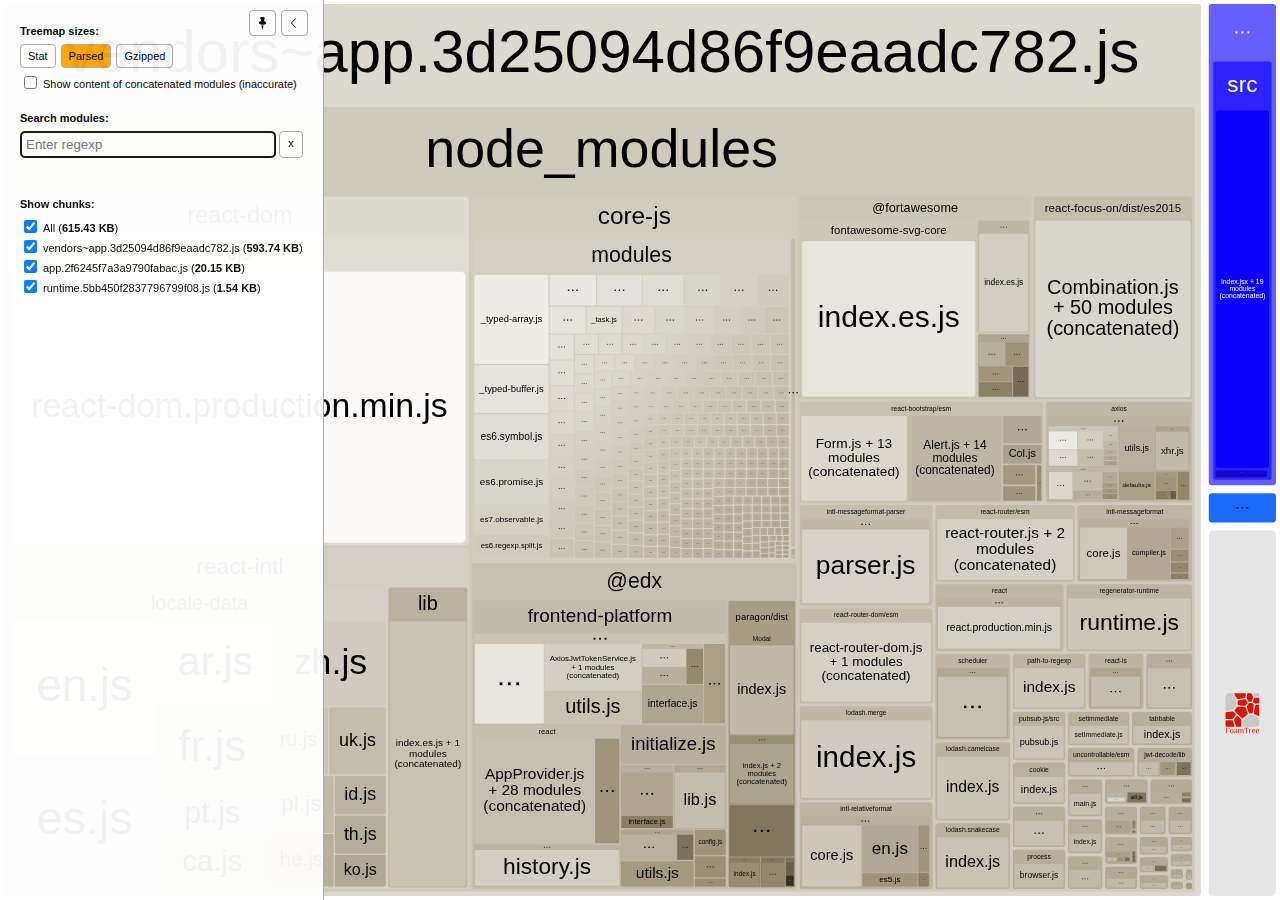
==== commit 8342d724: "New email ratelimit" ====
--- a/eol_course_email/static/eol_course_email/report.html
+++ b/eol_course_email/static/eol_course_email/report.html
@@ -3,7 +3,7 @@
   <head>
     <meta charset="UTF-8"/>
     <meta name="viewport" content="width=device-width, initial-scale=1"/>
-    <title>@edx/frontend-template-application [17 Nov 2020 at 15:37]</title>
+    <title>@edx/frontend-template-application [17 Nov 2020 at 19:21]</title>
     <link rel="shortcut icon" href="[data-uri]" type="image/x-icon" />
 
     <script>
@@ -46,7 +46,7 @@
   <body>
     <div id="app"></div>
     <script>
-      window.chartData = [{"label":"app.43a8dc6cad3f73bfbc3a.js","isAsset":true,"statSize":425380,"parsedSize":20086,"gzipSize":4766,"groups":[{"label":"src","path":"./src","statSize":425335,"groups":[{"label":"i18n/messages","path":"./src/i18n/messages","statSize":30,"groups":[{"id":196,"label":"ar.json","path":"./src/i18n/messages/ar.json","statSize":3,"parsedSize":39,"gzipSize":59},{"id":197,"label":"ca.json","path":"./src/i18n/messages/ca.json","statSize":2,"parsedSize":39,"gzipSize":59},{"id":198,"label":"es_419.json","path":"./src/i18n/messages/es_419.json","statSize":3,"parsedSize":39,"gzipSize":59},{"id":199,"label":"fr.json","path":"./src/i18n/messages/fr.json","statSize":3,"parsedSize":39,"gzipSize":59},{"id":200,"label":"zh_CN.json","path":"./src/i18n/messages/zh_CN.json","statSize":3,"parsedSize":39,"gzipSize":59},{"id":201,"label":"he.json","path":"./src/i18n/messages/he.json","statSize":2,"parsedSize":39,"gzipSize":59},{"id":202,"label":"id.json","path":"./src/i18n/messages/id.json","statSize":2,"parsedSize":39,"gzipSize":59},{"id":203,"label":"ko_kr.json","path":"./src/i18n/messages/ko_kr.json","statSize":2,"parsedSize":39,"gzipSize":59},{"id":204,"label":"pl.json","path":"./src/i18n/messages/pl.json","statSize":2,"parsedSize":39,"gzipSize":59},{"id":205,"label":"pt_br.json","path":"./src/i18n/messages/pt_br.json","statSize":2,"parsedSize":39,"gzipSize":59},{"id":206,"label":"ru.json","path":"./src/i18n/messages/ru.json","statSize":2,"parsedSize":39,"gzipSize":59},{"id":207,"label":"th.json","path":"./src/i18n/messages/th.json","statSize":2,"parsedSize":39,"gzipSize":59},{"id":208,"label":"uk.json","path":"./src/i18n/messages/uk.json","statSize":2,"parsedSize":39,"gzipSize":59}],"parsedSize":507,"gzipSize":65},{"id":466,"label":"index.scss","path":"./src/index.scss","statSize":381932,"parsedSize":17,"gzipSize":37},{"id":501,"label":"index.jsx + 19 modules (concatenated)","path":"./src/index.jsx + 19 modules (concatenated)","statSize":43373,"parsedSize":19297,"gzipSize":4585,"concatenated":true,"groups":[{"label":"src","path":"./src/index.jsx + 19 modules (concatenated)/src","statSize":43178,"groups":[{"id":null,"label":"index.jsx","path":"./src/index.jsx + 19 modules (concatenated)/src/index.jsx","statSize":838,"parsedSize":372,"gzipSize":88,"inaccurateSizes":true},{"label":"i18n","path":"./src/index.jsx + 19 modules (concatenated)/src/i18n","statSize":987,"groups":[{"id":null,"label":"index.jsx","path":"./src/index.jsx + 19 modules (concatenated)/src/i18n/index.jsx","statSize":987,"parsedSize":439,"gzipSize":104,"inaccurateSizes":true}],"parsedSize":439,"gzipSize":104,"inaccurateSizes":true},{"label":"course_email","path":"./src/index.jsx + 19 modules (concatenated)/src/course_email","statSize":41298,"groups":[{"id":null,"label":"CourseEmailPage.jsx","path":"./src/index.jsx + 19 modules (concatenated)/src/course_email/CourseEmailPage.jsx","statSize":2072,"parsedSize":921,"gzipSize":219,"inaccurateSizes":true},{"label":"components","path":"./src/index.jsx + 19 modules (concatenated)/src/course_email/components","statSize":18607,"groups":[{"id":null,"label":"Menu.jsx","path":"./src/index.jsx + 19 modules (concatenated)/src/course_email/components/Menu.jsx","statSize":2847,"parsedSize":1266,"gzipSize":300,"inaccurateSizes":true},{"id":null,"label":"NewEmailForm.jsx","path":"./src/index.jsx + 19 modules (concatenated)/src/course_email/components/NewEmailForm.jsx","statSize":5957,"parsedSize":2650,"gzipSize":629,"inaccurateSizes":true},{"id":null,"label":"EmailGrid.jsx","path":"./src/index.jsx + 19 modules (concatenated)/src/course_email/components/EmailGrid.jsx","statSize":2148,"parsedSize":955,"gzipSize":227,"inaccurateSizes":true},{"id":null,"label":"StatusForm.jsx","path":"./src/index.jsx + 19 modules (concatenated)/src/course_email/components/StatusForm.jsx","statSize":1660,"parsedSize":738,"gzipSize":175,"inaccurateSizes":true},{"id":null,"label":"EmailItem.jsx","path":"./src/index.jsx + 19 modules (concatenated)/src/course_email/components/EmailItem.jsx","statSize":2303,"parsedSize":1024,"gzipSize":243,"inaccurateSizes":true},{"id":null,"label":"EmptyGrid.jsx","path":"./src/index.jsx + 19 modules (concatenated)/src/course_email/components/EmptyGrid.jsx","statSize":662,"parsedSize":294,"gzipSize":69,"inaccurateSizes":true},{"id":null,"label":"EmailModal.jsx","path":"./src/index.jsx + 19 modules (concatenated)/src/course_email/components/EmailModal.jsx","statSize":3030,"parsedSize":1348,"gzipSize":320,"inaccurateSizes":true}],"parsedSize":8278,"gzipSize":1966,"inaccurateSizes":true},{"label":"hooks","path":"./src/index.jsx + 19 modules (concatenated)/src/course_email/hooks","statSize":9872,"groups":[{"id":null,"label":"useResizeIFrame.jsx","path":"./src/index.jsx + 19 modules (concatenated)/src/course_email/hooks/useResizeIFrame.jsx","statSize":2028,"parsedSize":902,"gzipSize":214,"inaccurateSizes":true},{"id":null,"label":"useFetchUserData.jsx","path":"./src/index.jsx + 19 modules (concatenated)/src/course_email/hooks/useFetchUserData.jsx","statSize":2653,"parsedSize":1180,"gzipSize":280,"inaccurateSizes":true},{"id":null,"label":"useForm.jsx","path":"./src/index.jsx + 19 modules (concatenated)/src/course_email/hooks/useForm.jsx","statSize":5191,"parsedSize":2309,"gzipSize":548,"inaccurateSizes":true}],"parsedSize":4392,"gzipSize":1043,"inaccurateSizes":true},{"label":"helpers","path":"./src/index.jsx + 19 modules (concatenated)/src/course_email/helpers","statSize":10747,"groups":[{"id":null,"label":"getReceivedEmails.jsx","path":"./src/index.jsx + 19 modules (concatenated)/src/course_email/helpers/getReceivedEmails.jsx","statSize":2238,"parsedSize":995,"gzipSize":236,"inaccurateSizes":true},{"id":null,"label":"getSendedEmails.jsx","path":"./src/index.jsx + 19 modules (concatenated)/src/course_email/helpers/getSendedEmails.jsx","statSize":2270,"parsedSize":1009,"gzipSize":239,"inaccurateSizes":true},{"id":null,"label":"getCourseInfo.jsx","path":"./src/index.jsx + 19 modules (concatenated)/src/course_email/helpers/getCourseInfo.jsx","statSize":310,"parsedSize":137,"gzipSize":32,"inaccurateSizes":true},{"id":null,"label":"getUserEmail.jsx","path":"./src/index.jsx + 19 modules (concatenated)/src/course_email/helpers/getUserEmail.jsx","statSize":1912,"parsedSize":850,"gzipSize":202,"inaccurateSizes":true},{"id":null,"label":"getUsers.jsx","path":"./src/index.jsx + 19 modules (concatenated)/src/course_email/helpers/getUsers.jsx","statSize":2125,"parsedSize":945,"gzipSize":224,"inaccurateSizes":true},{"id":null,"label":"postSendEmail.jsx","path":"./src/index.jsx + 19 modules (concatenated)/src/course_email/helpers/postSendEmail.jsx","statSize":1892,"parsedSize":841,"gzipSize":200,"inaccurateSizes":true}],"parsedSize":4781,"gzipSize":1136,"inaccurateSizes":true}],"parsedSize":18373,"gzipSize":4365,"inaccurateSizes":true},{"label":"assets","path":"./src/index.jsx + 19 modules (concatenated)/src/assets","statSize":55,"groups":[{"id":null,"label":"favicon.ico","path":"./src/index.jsx + 19 modules (concatenated)/src/assets/favicon.ico","statSize":55,"parsedSize":24,"gzipSize":5,"inaccurateSizes":true}],"parsedSize":24,"gzipSize":5,"inaccurateSizes":true}],"parsedSize":19210,"gzipSize":4564,"inaccurateSizes":true}]}],"parsedSize":19821,"gzipSize":4614},{"label":"locale-data","path":"./locale-data","statSize":15,"groups":[{"id":219,"label":"index.js (ignored)","path":"./locale-data/index.js (ignored)","statSize":15,"parsedSize":15,"gzipSize":35}],"parsedSize":15,"gzipSize":35},{"label":"lib","path":"./lib","statSize":30,"groups":[{"id":474,"label":"locales (ignored)","path":"./lib/locales (ignored)","statSize":30,"parsedSize":30,"gzipSize":38}],"parsedSize":30,"gzipSize":38}]},{"label":"runtime.5bb450f2837796799f08.js","isAsset":true,"statSize":1574,"parsedSize":1574,"gzipSize":792,"groups":[]},{"label":"vendors~app.3d25094d86f9eaadc782.js","isAsset":true,"statSize":1461903,"parsedSize":607994,"gzipSize":163022,"groups":[{"label":"node_modules","path":"./node_modules","statSize":1460361,"groups":[{"label":"react","path":"./node_modules/react","statSize":6835,"groups":[{"id":0,"label":"index.js","path":"./node_modules/react/index.js","statSize":190,"parsedSize":46,"gzipSize":66},{"label":"cjs","path":"./node_modules/react/cjs","statSize":6645,"groups":[{"id":455,"label":"react.production.min.js","path":"./node_modules/react/cjs/react.production.min.js","statSize":6645,"parsedSize":6564,"gzipSize":2685}],"parsedSize":6564,"gzipSize":2685}],"parsedSize":6610,"gzipSize":2695},{"label":"prop-types","path":"./node_modules/prop-types","statSize":2645,"groups":[{"id":1,"label":"index.js","path":"./node_modules/prop-types/index.js","statSize":710,"parsedSize":35,"gzipSize":55},{"id":459,"label":"factoryWithThrowingShims.js","path":"./node_modules/prop-types/factoryWithThrowingShims.js","statSize":1621,"parsedSize":651,"gzipSize":400},{"label":"lib","path":"./node_modules/prop-types/lib","statSize":314,"groups":[{"id":460,"label":"ReactPropTypesSecret.js","path":"./node_modules/prop-types/lib/ReactPropTypesSecret.js","statSize":314,"parsedSize":86,"gzipSize":106}],"parsedSize":86,"gzipSize":106}],"parsedSize":772,"gzipSize":466},{"label":"core-js","path":"./node_modules/core-js","statSize":228935,"groups":[{"label":"modules","path":"./node_modules/core-js/modules","statSize":220606,"groups":[{"id":2,"label":"_export.js","path":"./node_modules/core-js/modules/_export.js","statSize":1601,"parsedSize":475,"gzipSize":321},{"id":6,"label":"_an-object.js","path":"./node_modules/core-js/modules/_an-object.js","statSize":154,"parsedSize":109,"gzipSize":116},{"id":7,"label":"_global.js","path":"./node_modules/core-js/modules/_global.js","statSize":369,"parsedSize":186,"gzipSize":147},{"id":9,"label":"_fails.js","path":"./node_modules/core-js/modules/_fails.js","statSize":104,"parsedSize":72,"gzipSize":77},{"id":10,"label":"_is-object.js","path":"./node_modules/core-js/modules/_is-object.js","statSize":110,"parsedSize":92,"gzipSize":90},{"id":11,"label":"_wks.js","path":"./node_modules/core-js/modules/_wks.js","statSize":358,"parsedSize":163,"gzipSize":149},{"id":12,"label":"_to-length.js","path":"./node_modules/core-js/modules/_to-length.js","statSize":215,"parsedSize":100,"gzipSize":111},{"id":13,"label":"_descriptors.js","path":"./node_modules/core-js/modules/_descriptors.js","statSize":184,"parsedSize":116,"gzipSize":111},{"id":14,"label":"_object-dp.js","path":"./node_modules/core-js/modules/_object-dp.js","statSize":600,"parsedSize":276,"gzipSize":214},{"id":15,"label":"_to-object.js","path":"./node_modules/core-js/modules/_to-object.js","statSize":132,"parsedSize":71,"gzipSize":83},{"id":21,"label":"_a-function.js","path":"./node_modules/core-js/modules/_a-function.js","statSize":125,"parsedSize":111,"gzipSize":108},{"id":23,"label":"_hide.js","path":"./node_modules/core-js/modules/_hide.js","statSize":286,"parsedSize":125,"gzipSize":103},{"id":24,"label":"_redefine.js","path":"./node_modules/core-js/modules/_redefine.js","statSize":1050,"parsedSize":454,"gzipSize":281},{"id":25,"label":"_string-html.js","path":"./node_modules/core-js/modules/_string-html.js","statSize":702,"parsedSize":330,"gzipSize":244},{"id":26,"label":"_has.js","path":"./node_modules/core-js/modules/_has.js","statSize":120,"parsedSize":82,"gzipSize":88},{"id":27,"label":"_to-iobject.js","path":"./node_modules/core-js/modules/_to-iobject.js","statSize":217,"parsedSize":74,"gzipSize":84},{"id":28,"label":"_object-gopd.js","path":"./node_modules/core-js/modules/_object-gopd.js","statSize":577,"parsedSize":220,"gzipSize":184},{"id":29,"label":"_object-gpo.js","path":"./node_modules/core-js/modules/_object-gpo.js","statSize":493,"parsedSize":260,"gzipSize":187},{"id":33,"label":"_core.js","path":"./node_modules/core-js/modules/_core.js","statSize":123,"parsedSize":79,"gzipSize":96},{"id":34,"label":"_ctx.js","path":"./node_modules/core-js/modules/_ctx.js","statSize":520,"parsedSize":290,"gzipSize":156},{"id":35,"label":"_cof.js","path":"./node_modules/core-js/modules/_cof.js","statSize":106,"parsedSize":84,"gzipSize":96},{"id":36,"label":"_to-integer.js","path":"./node_modules/core-js/modules/_to-integer.js","statSize":161,"parsedSize":100,"gzipSize":107},{"id":37,"label":"_strict-method.js","path":"./node_modules/core-js/modules/_strict-method.js","statSize":269,"parsedSize":138,"gzipSize":114},{"id":38,"label":"_to-primitive.js","path":"./node_modules/core-js/modules/_to-primitive.js","statSize":655,"parsedSize":330,"gzipSize":186},{"id":39,"label":"_defined.js","path":"./node_modules/core-js/modules/_defined.js","statSize":162,"parsedSize":101,"gzipSize":109},{"id":40,"label":"_object-sap.js","path":"./node_modules/core-js/modules/_object-sap.js","statSize":370,"parsedSize":161,"gzipSize":141},{"id":41,"label":"_array-methods.js","path":"./node_modules/core-js/modules/_array-methods.js","statSize":1494,"parsedSize":429,"gzipSize":297},{"id":43,"label":"_typed-array.js","path":"./node_modules/core-js/modules/_typed-array.js","statSize":18286,"parsedSize":6485,"gzipSize":2618},{"id":44,"label":"_metadata.js","path":"./node_modules/core-js/modules/_metadata.js","statSize":1803,"parsedSize":619,"gzipSize":334},{"id":48,"label":"_library.js","path":"./node_modules/core-js/modules/_library.js","statSize":24,"parsedSize":27,"gzipSize":47},{"id":49,"label":"_meta.js","path":"./node_modules/core-js/modules/_meta.js","statSize":1558,"parsedSize":553,"gzipSize":334},{"id":50,"label":"_add-to-unscopables.js","path":"./node_modules/core-js/modules/_add-to-unscopables.js","statSize":297,"parsedSize":121,"gzipSize":126},{"id":54,"label":"_property-desc.js","path":"./node_modules/core-js/modules/_property-desc.js","statSize":173,"parsedSize":109,"gzipSize":102},{"id":55,"label":"_uid.js","path":"./node_modules/core-js/modules/_uid.js","statSize":162,"parsedSize":127,"gzipSize":133},{"id":56,"label":"_object-keys.js","path":"./node_modules/core-js/modules/_object-keys.js","statSize":222,"parsedSize":88,"gzipSize":98},{"id":57,"label":"_to-absolute-index.js","path":"./node_modules/core-js/modules/_to-absolute-index.js","statSize":223,"parsedSize":108,"gzipSize":109},{"id":58,"label":"_object-create.js","path":"./node_modules/core-js/modules/_object-create.js","statSize":1505,"parsedSize":479,"gzipSize":337},{"id":59,"label":"_object-gopn.js","path":"./node_modules/core-js/modules/_object-gopn.js","statSize":288,"parsedSize":126,"gzipSize":129},{"id":60,"label":"_set-species.js","path":"./node_modules/core-js/modules/_set-species.js","statSize":359,"parsedSize":177,"gzipSize":155},{"id":61,"label":"_an-instance.js","path":"./node_modules/core-js/modules/_an-instance.js","statSize":237,"parsedSize":138,"gzipSize":134},{"id":62,"label":"_for-of.js","path":"./node_modules/core-js/modules/_for-of.js","statSize":1176,"parsedSize":436,"gzipSize":315},{"id":63,"label":"_redefine-all.js","path":"./node_modules/core-js/modules/_redefine-all.js","statSize":169,"parsedSize":93,"gzipSize":96},{"id":64,"label":"_validate-collection.js","path":"./node_modules/core-js/modules/_validate-collection.js","statSize":200,"parsedSize":139,"gzipSize":136},{"id":69,"label":"_set-to-string-tag.js","path":"./node_modules/core-js/modules/_set-to-string-tag.js","statSize":262,"parsedSize":149,"gzipSize":142},{"id":70,"label":"_classof.js","path":"./node_modules/core-js/modules/_classof.js","statSize":718,"parsedSize":327,"gzipSize":234},{"id":71,"label":"_string-trim.js","path":"./node_modules/core-js/modules/_string-trim.js","statSize":899,"parsedSize":348,"gzipSize":251},{"id":72,"label":"_iterators.js","path":"./node_modules/core-js/modules/_iterators.js","statSize":21,"parsedSize":27,"gzipSize":47},{"id":79,"label":"_shared.js","path":"./node_modules/core-js/modules/_shared.js","statSize":428,"parsedSize":271,"gzipSize":222},{"id":80,"label":"_iobject.js","path":"./node_modules/core-js/modules/_iobject.js","statSize":289,"parsedSize":137,"gzipSize":137},{"id":81,"label":"_object-pie.js","path":"./node_modules/core-js/modules/_object-pie.js","statSize":37,"parsedSize":42,"gzipSize":62},{"id":82,"label":"_flags.js","path":"./node_modules/core-js/modules/_flags.js","statSize":370,"parsedSize":193,"gzipSize":151},{"id":83,"label":"_species-constructor.js","path":"./node_modules/core-js/modules/_species-constructor.js","statSize":348,"parsedSize":148,"gzipSize":139},{"id":87,"label":"_array-includes.js","path":"./node_modules/core-js/modules/_array-includes.js","statSize":924,"parsedSize":246,"gzipSize":189},{"id":88,"label":"_object-gops.js","path":"./node_modules/core-js/modules/_object-gops.js","statSize":42,"parsedSize":47,"gzipSize":67},{"id":89,"label":"_is-array.js","path":"./node_modules/core-js/modules/_is-array.js","statSize":147,"parsedSize":86,"gzipSize":91},{"id":90,"label":"_string-at.js","path":"./node_modules/core-js/modules/_string-at.js","statSize":620,"parsedSize":294,"gzipSize":225},{"id":91,"label":"_is-regexp.js","path":"./node_modules/core-js/modules/_is-regexp.js","statSize":289,"parsedSize":134,"gzipSize":137},{"id":92,"label":"_iter-detect.js","path":"./node_modules/core-js/modules/_iter-detect.js","statSize":645,"parsedSize":299,"gzipSize":193},{"id":93,"label":"_regexp-exec-abstract.js","path":"./node_modules/core-js/modules/_regexp-exec-abstract.js","statSize":615,"parsedSize":372,"gzipSize":239},{"id":94,"label":"_fix-re-wks.js","path":"./node_modules/core-js/modules/_fix-re-wks.js","statSize":3333,"parsedSize":986,"gzipSize":508},{"id":95,"label":"_user-agent.js","path":"./node_modules/core-js/modules/_user-agent.js","statSize":127,"parsedSize":66,"gzipSize":86},{"id":96,"label":"_collection.js","path":"./node_modules/core-js/modules/_collection.js","statSize":3307,"parsedSize":1079,"gzipSize":595},{"id":97,"label":"_typed.js","path":"./node_modules/core-js/modules/_typed.js","statSize":674,"parsedSize":355,"gzipSize":261},{"id":98,"label":"_object-forced-pam.js","path":"./node_modules/core-js/modules/_object-forced-pam.js","statSize":361,"parsedSize":147,"gzipSize":139},{"id":99,"label":"_set-collection-of.js","path":"./node_modules/core-js/modules/_set-collection-of.js","statSize":350,"parsedSize":173,"gzipSize":150},{"id":100,"label":"_set-collection-from.js","path":"./node_modules/core-js/modules/_set-collection-from.js","statSize":802,"parsedSize":302,"gzipSize":223},{"id":109,"label":"_dom-create.js","path":"./node_modules/core-js/modules/_dom-create.js","statSize":289,"parsedSize":125,"gzipSize":119},{"id":110,"label":"_wks-define.js","path":"./node_modules/core-js/modules/_wks-define.js","statSize":417,"parsedSize":178,"gzipSize":156},{"id":111,"label":"_shared-key.js","path":"./node_modules/core-js/modules/_shared-key.js","statSize":159,"parsedSize":92,"gzipSize":100},{"id":112,"label":"_enum-bug-keys.js","path":"./node_modules/core-js/modules/_enum-bug-keys.js","statSize":160,"parsedSize":131,"gzipSize":129},{"id":113,"label":"_html.js","path":"./node_modules/core-js/modules/_html.js","statSize":101,"parsedSize":67,"gzipSize":77},{"id":114,"label":"_set-proto.js","path":"./node_modules/core-js/modules/_set-proto.js","statSize":906,"parsedSize":397,"gzipSize":280},{"id":115,"label":"_string-ws.js","path":"./node_modules/core-js/modules/_string-ws.js","statSize":170,"parsedSize":73,"gzipSize":125},{"id":116,"label":"_inherit-if-required.js","path":"./node_modules/core-js/modules/_inherit-if-required.js","statSize":337,"parsedSize":175,"gzipSize":141},{"id":117,"label":"_string-repeat.js","path":"./node_modules/core-js/modules/_string-repeat.js","statSize":373,"parsedSize":212,"gzipSize":188},{"id":118,"label":"_math-sign.js","path":"./node_modules/core-js/modules/_math-sign.js","statSize":179,"parsedSize":82,"gzipSize":95},{"id":119,"label":"_math-expm1.js","path":"./node_modules/core-js/modules/_math-expm1.js","statSize":343,"parsedSize":187,"gzipSize":156},{"id":120,"label":"_iter-define.js","path":"./node_modules/core-js/modules/_iter-define.js","statSize":2779,"parsedSize":875,"gzipSize":540},{"id":121,"label":"_iter-create.js","path":"./node_modules/core-js/modules/_iter-create.js","statSize":526,"parsedSize":192,"gzipSize":159},{"id":122,"label":"_string-context.js","path":"./node_modules/core-js/modules/_string-context.js","statSize":314,"parsedSize":145,"gzipSize":136},{"id":123,"label":"_fails-is-regexp.js","path":"./node_modules/core-js/modules/_fails-is-regexp.js","statSize":251,"parsedSize":147,"gzipSize":128},{"id":124,"label":"_is-array-iter.js","path":"./node_modules/core-js/modules/_is-array-iter.js","statSize":279,"parsedSize":132,"gzipSize":133},{"id":125,"label":"_create-property.js","path":"./node_modules/core-js/modules/_create-property.js","statSize":271,"parsedSize":106,"gzipSize":107},{"id":126,"label":"core.get-iterator-method.js","path":"./node_modules/core-js/modules/core.get-iterator-method.js","statSize":297,"parsedSize":152,"gzipSize":143},{"id":127,"label":"_array-species-create.js","path":"./node_modules/core-js/modules/_array-species-create.js","statSize":223,"parsedSize":74,"gzipSize":85},{"id":128,"label":"_array-fill.js","path":"./node_modules/core-js/modules/_array-fill.js","statSize":643,"parsedSize":233,"gzipSize":183},{"id":129,"label":"es6.array.iterator.js","path":"./node_modules/core-js/modules/es6.array.iterator.js","statSize":1116,"parsedSize":349,"gzipSize":239},{"id":130,"label":"_regexp-exec.js","path":"./node_modules/core-js/modules/_regexp-exec.js","statSize":1740,"parsedSize":528,"gzipSize":348},{"id":131,"label":"_advance-string-index.js","path":"./node_modules/core-js/modules/_advance-string-index.js","statSize":262,"parsedSize":101,"gzipSize":104},{"id":132,"label":"_task.js","path":"./node_modules/core-js/modules/_task.js","statSize":2484,"parsedSize":954,"gzipSize":536},{"id":133,"label":"_microtask.js","path":"./node_modules/core-js/modules/_microtask.js","statSize":1982,"parsedSize":662,"gzipSize":404},{"id":134,"label":"_new-promise-capability.js","path":"./node_modules/core-js/modules/_new-promise-capability.js","statSize":504,"parsedSize":253,"gzipSize":193},{"id":135,"label":"_typed-buffer.js","path":"./node_modules/core-js/modules/_typed-buffer.js","statSize":9479,"parsedSize":3526,"gzipSize":1511},{"id":151,"label":"_ie8-dom-define.js","path":"./node_modules/core-js/modules/_ie8-dom-define.js","statSize":199,"parsedSize":135,"gzipSize":128},{"id":152,"label":"_wks-ext.js","path":"./node_modules/core-js/modules/_wks-ext.js","statSize":31,"parsedSize":26,"gzipSize":46},{"id":153,"label":"_object-keys-internal.js","path":"./node_modules/core-js/modules/_object-keys-internal.js","statSize":537,"parsedSize":213,"gzipSize":186},{"id":154,"label":"_object-dps.js","path":"./node_modules/core-js/modules/_object-dps.js","statSize":404,"parsedSize":170,"gzipSize":157},{"id":155,"label":"_object-gopn-ext.js","path":"./node_modules/core-js/modules/_object-gopn-ext.js","statSize":604,"parsedSize":283,"gzipSize":202},{"id":156,"label":"_object-assign.js","path":"./node_modules/core-js/modules/_object-assign.js","statSize":1281,"parsedSize":482,"gzipSize":344},{"id":157,"label":"_same-value.js","path":"./node_modules/core-js/modules/_same-value.js","statSize":190,"parsedSize":90,"gzipSize":98},{"id":158,"label":"_bind.js","path":"./node_modules/core-js/modules/_bind.js","statSize":903,"parsedSize":441,"gzipSize":291},{"id":159,"label":"_invoke.js","path":"./node_modules/core-js/modules/_invoke.js","statSize":701,"parsedSize":341,"gzipSize":169},{"id":160,"label":"_parse-int.js","path":"./node_modules/core-js/modules/_parse-int.js","statSize":390,"parsedSize":191,"gzipSize":172},{"id":161,"label":"_parse-float.js","path":"./node_modules/core-js/modules/_parse-float.js","statSize":359,"parsedSize":163,"gzipSize":155},{"id":162,"label":"_a-number-value.js","path":"./node_modules/core-js/modules/_a-number-value.js","statSize":158,"parsedSize":119,"gzipSize":122},{"id":163,"label":"_is-integer.js","path":"./node_modules/core-js/modules/_is-integer.js","statSize":206,"parsedSize":99,"gzipSize":106},{"id":164,"label":"_math-log1p.js","path":"./node_modules/core-js/modules/_math-log1p.js","statSize":154,"parsedSize":98,"gzipSize":100},{"id":165,"label":"_math-fround.js","path":"./node_modules/core-js/modules/_math-fround.js","statSize":716,"parsedSize":233,"gzipSize":191},{"id":166,"label":"_iter-call.js","path":"./node_modules/core-js/modules/_iter-call.js","statSize":410,"parsedSize":148,"gzipSize":139},{"id":167,"label":"_array-reduce.js","path":"./node_modules/core-js/modules/_array-reduce.js","statSize":821,"parsedSize":321,"gzipSize":256},{"id":168,"label":"_array-copy-within.js","path":"./node_modules/core-js/modules/_array-copy-within.js","statSize":876,"parsedSize":321,"gzipSize":251},{"id":169,"label":"_iter-step.js","path":"./node_modules/core-js/modules/_iter-step.js","statSize":86,"parsedSize":64,"gzipSize":73},{"id":170,"label":"es6.regexp.exec.js","path":"./node_modules/core-js/modules/es6.regexp.exec.js","statSize":178,"parsedSize":104,"gzipSize":116},{"id":171,"label":"es6.regexp.flags.js","path":"./node_modules/core-js/modules/es6.regexp.flags.js","statSize":201,"parsedSize":102,"gzipSize":117},{"id":172,"label":"_perform.js","path":"./node_modules/core-js/modules/_perform.js","statSize":132,"parsedSize":87,"gzipSize":86},{"id":173,"label":"_promise-resolve.js","path":"./node_modules/core-js/modules/_promise-resolve.js","statSize":397,"parsedSize":156,"gzipSize":138},{"id":174,"label":"es6.map.js","path":"./node_modules/core-js/modules/es6.map.js","statSize":642,"parsedSize":292,"gzipSize":204},{"id":175,"label":"_collection-strong.js","path":"./node_modules/core-js/modules/_collection-strong.js","statSize":5019,"parsedSize":1440,"gzipSize":754},{"id":176,"label":"es6.set.js","path":"./node_modules/core-js/modules/es6.set.js","statSize":481,"parsedSize":224,"gzipSize":173},{"id":177,"label":"es6.weak-map.js","path":"./node_modules/core-js/modules/es6.weak-map.js","statSize":2004,"parsedSize":756,"gzipSize":450},{"id":178,"label":"_collection-weak.js","path":"./node_modules/core-js/modules/_collection-weak.js","statSize":2788,"parsedSize":985,"gzipSize":486},{"id":179,"label":"_to-index.js","path":"./node_modules/core-js/modules/_to-index.js","statSize":339,"parsedSize":152,"gzipSize":143},{"id":180,"label":"_own-keys.js","path":"./node_modules/core-js/modules/_own-keys.js","statSize":409,"parsedSize":143,"gzipSize":138},{"id":181,"label":"_flatten-into-array.js","path":"./node_modules/core-js/modules/_flatten-into-array.js","statSize":1286,"parsedSize":361,"gzipSize":296},{"id":182,"label":"_string-pad.js","path":"./node_modules/core-js/modules/_string-pad.js","statSize":744,"parsedSize":252,"gzipSize":204},{"id":183,"label":"_object-to-array.js","path":"./node_modules/core-js/modules/_object-to-array.js","statSize":562,"parsedSize":205,"gzipSize":175},{"id":184,"label":"_collection-to-json.js","path":"./node_modules/core-js/modules/_collection-to-json.js","statSize":317,"parsedSize":151,"gzipSize":143},{"id":185,"label":"_array-from-iterable.js","path":"./node_modules/core-js/modules/_array-from-iterable.js","statSize":172,"parsedSize":90,"gzipSize":95},{"id":186,"label":"_math-scale.js","path":"./node_modules/core-js/modules/_math-scale.js","statSize":684,"parsedSize":159,"gzipSize":145},{"id":255,"label":"es6.symbol.js","path":"./node_modules/core-js/modules/es6.symbol.js","statSize":9284,"parsedSize":3334,"gzipSize":1614},{"id":256,"label":"_function-to-string.js","path":"./node_modules/core-js/modules/_function-to-string.js","statSize":87,"parsedSize":79,"gzipSize":85},{"id":257,"label":"_enum-keys.js","path":"./node_modules/core-js/modules/_enum-keys.js","statSize":469,"parsedSize":167,"gzipSize":151},{"id":258,"label":"es6.object.create.js","path":"./node_modules/core-js/modules/es6.object.create.js","statSize":162,"parsedSize":58,"gzipSize":78},{"id":259,"label":"es6.object.define-property.js","path":"./node_modules/core-js/modules/es6.object.define-property.js","statSize":217,"parsedSize":79,"gzipSize":98},{"id":260,"label":"es6.object.define-properties.js","path":"./node_modules/core-js/modules/es6.object.define-properties.js","statSize":217,"parsedSize":80,"gzipSize":99},{"id":261,"label":"es6.object.get-own-property-descriptor.js","path":"./node_modules/core-js/modules/es6.object.get-own-property-descriptor.js","statSize":342,"parsedSize":125,"gzipSize":119},{"id":262,"label":"es6.object.get-prototype-of.js","path":"./node_modules/core-js/modules/es6.object.get-prototype-of.js","statSize":273,"parsedSize":109,"gzipSize":104},{"id":263,"label":"es6.object.keys.js","path":"./node_modules/core-js/modules/es6.object.keys.js","statSize":225,"parsedSize":99,"gzipSize":94},{"id":264,"label":"es6.object.get-own-property-names.js","path":"./node_modules/core-js/modules/es6.object.get-own-property-names.js","statSize":150,"parsedSize":75,"gzipSize":89},{"id":265,"label":"es6.object.freeze.js","path":"./node_modules/core-js/modules/es6.object.freeze.js","statSize":267,"parsedSize":121,"gzipSize":110},{"id":266,"label":"es6.object.seal.js","path":"./node_modules/core-js/modules/es6.object.seal.js","statSize":256,"parsedSize":119,"gzipSize":110},{"id":267,"label":"es6.object.prevent-extensions.js","path":"./node_modules/core-js/modules/es6.object.prevent-extensions.js","statSize":334,"parsedSize":132,"gzipSize":120},{"id":268,"label":"es6.object.is-frozen.js","path":"./node_modules/core-js/modules/es6.object.is-frozen.js","statSize":243,"parsedSize":104,"gzipSize":101},{"id":269,"label":"es6.object.is-sealed.js","path":"./node_modules/core-js/modules/es6.object.is-sealed.js","statSize":243,"parsedSize":104,"gzipSize":101},{"id":270,"label":"es6.object.is-extensible.js","path":"./node_modules/core-js/modules/es6.object.is-extensible.js","statSize":267,"parsedSize":110,"gzipSize":105},{"id":271,"label":"es6.object.assign.js","path":"./node_modules/core-js/modules/es6.object.assign.js","statSize":162,"parsedSize":63,"gzipSize":83},{"id":272,"label":"es6.object.is.js","path":"./node_modules/core-js/modules/es6.object.is.js","statSize":139,"parsedSize":55,"gzipSize":75},{"id":273,"label":"es6.object.set-prototype-of.js","path":"./node_modules/core-js/modules/es6.object.set-prototype-of.js","statSize":160,"parsedSize":71,"gzipSize":90},{"id":274,"label":"es6.object.to-string.js","path":"./node_modules/core-js/modules/es6.object.to-string.js","statSize":321,"parsedSize":175,"gzipSize":158},{"id":275,"label":"es6.function.bind.js","path":"./node_modules/core-js/modules/es6.function.bind.js","statSize":164,"parsedSize":59,"gzipSize":74},{"id":276,"label":"es6.function.name.js","path":"./node_modules/core-js/modules/es6.function.name.js","statSize":355,"parsedSize":193,"gzipSize":169},{"id":277,"label":"es6.function.has-instance.js","path":"./node_modules/core-js/modules/es6.function.has-instance.js","statSize":664,"parsedSize":278,"gzipSize":194},{"id":278,"label":"es6.parse-int.js","path":"./node_modules/core-js/modules/es6.parse-int.js","statSize":194,"parsedSize":74,"gzipSize":86},{"id":279,"label":"es6.parse-float.js","path":"./node_modules/core-js/modules/es6.parse-float.js","statSize":201,"parsedSize":78,"gzipSize":88},{"id":280,"label":"es6.number.constructor.js","path":"./node_modules/core-js/modules/es6.number.constructor.js","statSize":2793,"parsedSize":1124,"gzipSize":693},{"id":281,"label":"es6.number.to-fixed.js","path":"./node_modules/core-js/modules/es6.number.to-fixed.js","statSize":2770,"parsedSize":1276,"gzipSize":740},{"id":282,"label":"es6.number.to-precision.js","path":"./node_modules/core-js/modules/es6.number.to-precision.js","statSize":613,"parsedSize":296,"gzipSize":205},{"id":283,"label":"es6.number.epsilon.js","path":"./node_modules/core-js/modules/es6.number.epsilon.js","statSize":125,"parsedSize":69,"gzipSize":89},{"id":284,"label":"es6.number.is-finite.js","path":"./node_modules/core-js/modules/es6.number.is-finite.js","statSize":246,"parsedSize":114,"gzipSize":114},{"id":285,"label":"es6.number.is-integer.js","path":"./node_modules/core-js/modules/es6.number.is-integer.js","statSize":145,"parsedSize":62,"gzipSize":82},{"id":286,"label":"es6.number.is-nan.js","path":"./node_modules/core-js/modules/es6.number.is-nan.js","statSize":220,"parsedSize":76,"gzipSize":89},{"id":287,"label":"es6.number.is-safe-integer.js","path":"./node_modules/core-js/modules/es6.number.is-safe-integer.js","statSize":294,"parsedSize":128,"gzipSize":136},{"id":288,"label":"es6.number.max-safe-integer.js","path":"./node_modules/core-js/modules/es6.number.max-safe-integer.js","statSize":143,"parsedSize":79,"gzipSize":99},{"id":289,"label":"es6.number.min-safe-integer.js","path":"./node_modules/core-js/modules/es6.number.min-safe-integer.js","statSize":145,"parsedSize":80,"gzipSize":100},{"id":290,"label":"es6.number.parse-float.js","path":"./node_modules/core-js/modules/es6.number.parse-float.js","statSize":228,"parsedSize":94,"gzipSize":100},{"id":291,"label":"es6.number.parse-int.js","path":"./node_modules/core-js/modules/es6.number.parse-int.js","statSize":221,"parsedSize":90,"gzipSize":98},{"id":292,"label":"es6.math.acosh.js","path":"./node_modules/core-js/modules/es6.math.acosh.js","statSize":571,"parsedSize":237,"gzipSize":211},{"id":293,"label":"es6.math.asinh.js","path":"./node_modules/core-js/modules/es6.math.asinh.js","statSize":342,"parsedSize":166,"gzipSize":155},{"id":294,"label":"es6.math.atanh.js","path":"./node_modules/core-js/modules/es6.math.atanh.js","statSize":304,"parsedSize":138,"gzipSize":138},{"id":295,"label":"es6.math.cbrt.js","path":"./node_modules/core-js/modules/es6.math.cbrt.js","statSize":218,"parsedSize":111,"gzipSize":116},{"id":296,"label":"es6.math.clz32.js","path":"./node_modules/core-js/modules/es6.math.clz32.js","statSize":208,"parsedSize":121,"gzipSize":124},{"id":297,"label":"es6.math.cosh.js","path":"./node_modules/core-js/modules/es6.math.cosh.js","statSize":187,"parsedSize":96,"gzipSize":106},{"id":298,"label":"es6.math.expm1.js","path":"./node_modules/core-js/modules/es6.math.expm1.js","statSize":187,"parsedSize":80,"gzipSize":93},{"id":299,"label":"es6.math.fround.js","path":"./node_modules/core-js/modules/es6.math.fround.js","statSize":132,"parsedSize":57,"gzipSize":77},{"id":300,"label":"es6.math.hypot.js","path":"./node_modules/core-js/modules/es6.math.hypot.js","statSize":664,"parsedSize":222,"gzipSize":189},{"id":301,"label":"es6.math.imul.js","path":"./node_modules/core-js/modules/es6.math.imul.js","statSize":539,"parsedSize":229,"gzipSize":184},{"id":302,"label":"es6.math.log10.js","path":"./node_modules/core-js/modules/es6.math.log10.js","statSize":168,"parsedSize":93,"gzipSize":98},{"id":303,"label":"es6.math.log1p.js","path":"./node_modules/core-js/modules/es6.math.log1p.js","statSize":129,"parsedSize":56,"gzipSize":76},{"id":304,"label":"es6.math.log2.js","path":"./node_modules/core-js/modules/es6.math.log2.js","statSize":162,"parsedSize":89,"gzipSize":94},{"id":305,"label":"es6.math.sign.js","path":"./node_modules/core-js/modules/es6.math.sign.js","statSize":126,"parsedSize":55,"gzipSize":75},{"id":306,"label":"es6.math.sinh.js","path":"./node_modules/core-js/modules/es6.math.sinh.js","statSize":454,"parsedSize":205,"gzipSize":168},{"id":307,"label":"es6.math.tanh.js","path":"./node_modules/core-js/modules/es6.math.tanh.js","statSize":317,"parsedSize":148,"gzipSize":137},{"id":308,"label":"es6.math.trunc.js","path":"./node_modules/core-js/modules/es6.math.trunc.js","statSize":181,"parsedSize":98,"gzipSize":102},{"id":309,"label":"es6.string.from-code-point.js","path":"./node_modules/core-js/modules/es6.string.from-code-point.js","statSize":865,"parsedSize":357,"gzipSize":277},{"id":310,"label":"es6.string.raw.js","path":"./node_modules/core-js/modules/es6.string.raw.js","statSize":519,"parsedSize":219,"gzipSize":174},{"id":311,"label":"es6.string.trim.js","path":"./node_modules/core-js/modules/es6.string.trim.js","statSize":167,"parsedSize":94,"gzipSize":91},{"id":312,"label":"es6.string.iterator.js","path":"./node_modules/core-js/modules/es6.string.iterator.js","statSize":531,"parsedSize":241,"gzipSize":173},{"id":313,"label":"es6.string.code-point-at.js","path":"./node_modules/core-js/modules/es6.string.code-point-at.js","statSize":249,"parsedSize":112,"gzipSize":121},{"id":314,"label":"es6.string.ends-with.js","path":"./node_modules/core-js/modules/es6.string.ends-with.js","statSize":840,"parsedSize":309,"gzipSize":228},{"id":315,"label":"es6.string.includes.js","path":"./node_modules/core-js/modules/es6.string.includes.js","statSize":479,"parsedSize":192,"gzipSize":167},{"id":316,"label":"es6.string.repeat.js","path":"./node_modules/core-js/modules/es6.string.repeat.js","statSize":156,"parsedSize":59,"gzipSize":79},{"id":317,"label":"es6.string.starts-with.js","path":"./node_modules/core-js/modules/es6.string.starts-with.js","statSize":762,"parsedSize":293,"gzipSize":216},{"id":318,"label":"es6.string.anchor.js","path":"./node_modules/core-js/modules/es6.string.anchor.js","statSize":205,"parsedSize":108,"gzipSize":98},{"id":319,"label":"es6.string.big.js","path":"./node_modules/core-js/modules/es6.string.big.js","statSize":184,"parsedSize":103,"gzipSize":94},{"id":320,"label":"es6.string.blink.js","path":"./node_modules/core-js/modules/es6.string.blink.js","statSize":192,"parsedSize":107,"gzipSize":96},{"id":321,"label":"es6.string.bold.js","path":"./node_modules/core-js/modules/es6.string.bold.js","statSize":185,"parsedSize":102,"gzipSize":96},{"id":322,"label":"es6.string.fixed.js","path":"./node_modules/core-js/modules/es6.string.fixed.js","statSize":189,"parsedSize":104,"gzipSize":96},{"id":323,"label":"es6.string.fontcolor.js","path":"./node_modules/core-js/modules/es6.string.fontcolor.js","statSize":221,"parsedSize":115,"gzipSize":99},{"id":324,"label":"es6.string.fontsize.js","path":"./node_modules/core-js/modules/es6.string.fontsize.js","statSize":214,"parsedSize":113,"gzipSize":99},{"id":325,"label":"es6.string.italics.js","path":"./node_modules/core-js/modules/es6.string.italics.js","statSize":194,"parsedSize":105,"gzipSize":97},{"id":326,"label":"es6.string.link.js","path":"./node_modules/core-js/modules/es6.string.link.js","statSize":197,"parsedSize":106,"gzipSize":97},{"id":327,"label":"es6.string.small.js","path":"./node_modules/core-js/modules/es6.string.small.js","statSize":193,"parsedSize":107,"gzipSize":96},{"id":328,"label":"es6.string.strike.js","path":"./node_modules/core-js/modules/es6.string.strike.js","statSize":197,"parsedSize":109,"gzipSize":94},{"id":329,"label":"es6.string.sub.js","path":"./node_modules/core-js/modules/es6.string.sub.js","statSize":185,"parsedSize":103,"gzipSize":93},{"id":330,"label":"es6.string.sup.js","path":"./node_modules/core-js/modules/es6.string.sup.js","statSize":185,"parsedSize":103,"gzipSize":93},{"id":331,"label":"es6.date.now.js","path":"./node_modules/core-js/modules/es6.date.now.js","statSize":154,"parsedSize":86,"gzipSize":98},{"id":332,"label":"es6.date.to-json.js","path":"./node_modules/core-js/modules/es6.date.to-json.js","statSize":562,"parsedSize":301,"gzipSize":228},{"id":333,"label":"es6.date.to-iso-string.js","path":"./node_modules/core-js/modules/es6.date.to-iso-string.js","statSize":317,"parsedSize":103,"gzipSize":110},{"id":334,"label":"_date-to-iso-string.js","path":"./node_modules/core-js/modules/_date-to-iso-string.js","statSize":996,"parsedSize":617,"gzipSize":383},{"id":335,"label":"es6.date.to-string.js","path":"./node_modules/core-js/modules/es6.date.to-string.js","statSize":435,"parsedSize":189,"gzipSize":158},{"id":336,"label":"es6.date.to-primitive.js","path":"./node_modules/core-js/modules/es6.date.to-primitive.js","statSize":186,"parsedSize":86,"gzipSize":102},{"id":337,"label":"_date-to-primitive.js","path":"./node_modules/core-js/modules/_date-to-primitive.js","statSize":317,"parsedSize":180,"gzipSize":156},{"id":338,"label":"es6.array.is-array.js","path":"./node_modules/core-js/modules/es6.array.is-array.js","statSize":145,"parsedSize":58,"gzipSize":74},{"id":339,"label":"es6.array.from.js","path":"./node_modules/core-js/modules/es6.array.from.js","statSize":1635,"parsedSize":536,"gzipSize":356},{"id":340,"label":"es6.array.of.js","path":"./node_modules/core-js/modules/es6.array.of.js","statSize":612,"parsedSize":280,"gzipSize":215},{"id":341,"label":"es6.array.join.js","path":"./node_modules/core-js/modules/es6.array.join.js","statSize":453,"parsedSize":164,"gzipSize":159},{"id":342,"label":"es6.array.slice.js","path":"./node_modules/core-js/modules/es6.array.slice.js","statSize":933,"parsedSize":360,"gzipSize":269},{"id":343,"label":"es6.array.sort.js","path":"./node_modules/core-js/modules/es6.array.sort.js","statSize":643,"parsedSize":254,"gzipSize":189},{"id":344,"label":"es6.array.for-each.js","path":"./node_modules/core-js/modules/es6.array.for-each.js","statSize":404,"parsedSize":149,"gzipSize":147},{"id":345,"label":"_array-species-constructor.js","path":"./node_modules/core-js/modules/_array-species-constructor.js","statSize":475,"parsedSize":228,"gzipSize":181},{"id":346,"label":"es6.array.map.js","path":"./node_modules/core-js/modules/es6.array.map.js","statSize":359,"parsedSize":137,"gzipSize":141},{"id":347,"label":"es6.array.filter.js","path":"./node_modules/core-js/modules/es6.array.filter.js","statSize":376,"parsedSize":143,"gzipSize":142},{"id":348,"label":"es6.array.some.js","path":"./node_modules/core-js/modules/es6.array.some.js","statSize":365,"parsedSize":139,"gzipSize":142},{"id":349,"label":"es6.array.every.js","path":"./node_modules/core-js/modules/es6.array.every.js","statSize":370,"parsedSize":141,"gzipSize":143},{"id":350,"label":"es6.array.reduce.js","path":"./node_modules/core-js/modules/es6.array.reduce.js","statSize":408,"parsedSize":161,"gzipSize":151},{"id":351,"label":"es6.array.reduce-right.js","path":"./node_modules/core-js/modules/es6.array.reduce-right.js","statSize":427,"parsedSize":171,"gzipSize":156},{"id":352,"label":"es6.array.index-of.js","path":"./node_modules/core-js/modules/es6.array.index-of.js","statSize":594,"parsedSize":210,"gzipSize":183},{"id":353,"label":"es6.array.last-index-of.js","path":"./node_modules/core-js/modules/es6.array.last-index-of.js","statSize":964,"parsedSize":367,"gzipSize":271},{"id":354,"label":"es6.array.copy-within.js","path":"./node_modules/core-js/modules/es6.array.copy-within.js","statSize":237,"parsedSize":82,"gzipSize":94},{"id":355,"label":"es6.array.fill.js","path":"./node_modules/core-js/modules/es6.array.fill.js","statSize":215,"parsedSize":70,"gzipSize":88},{"id":356,"label":"es6.array.find.js","path":"./node_modules/core-js/modules/es6.array.find.js","statSize":527,"parsedSize":213,"gzipSize":181},{"id":357,"label":"es6.array.find-index.js","path":"./node_modules/core-js/modules/es6.array.find-index.js","statSize":547,"parsedSize":221,"gzipSize":187},{"id":358,"label":"es6.array.species.js","path":"./node_modules/core-js/modules/es6.array.species.js","statSize":36,"parsedSize":31,"gzipSize":51},{"id":359,"label":"es6.regexp.constructor.js","path":"./node_modules/core-js/modules/es6.regexp.constructor.js","statSize":1608,"parsedSize":626,"gzipSize":404},{"id":360,"label":"es6.regexp.to-string.js","path":"./node_modules/core-js/modules/es6.regexp.to-string.js","statSize":826,"parsedSize":378,"gzipSize":261},{"id":361,"label":"es6.regexp.match.js","path":"./node_modules/core-js/modules/es6.regexp.match.js","statSize":1396,"parsedSize":490,"gzipSize":321},{"id":362,"label":"es6.regexp.replace.js","path":"./node_modules/core-js/modules/es6.regexp.replace.js","statSize":4657,"parsedSize":1387,"gzipSize":772},{"id":363,"label":"es6.regexp.search.js","path":"./node_modules/core-js/modules/es6.regexp.search.js","statSize":1192,"parsedSize":405,"gzipSize":267},{"id":364,"label":"es6.regexp.split.js","path":"./node_modules/core-js/modules/es6.regexp.split.js","statSize":5227,"parsedSize":1714,"gzipSize":866},{"id":365,"label":"es6.promise.js","path":"./node_modules/core-js/modules/es6.promise.js","statSize":9812,"parsedSize":3213,"gzipSize":1485},{"id":366,"label":"es6.weak-set.js","path":"./node_modules/core-js/modules/es6.weak-set.js","statSize":473,"parsedSize":219,"gzipSize":166},{"id":367,"label":"es6.typed.array-buffer.js","path":"./node_modules/core-js/modules/es6.typed.array-buffer.js","statSize":1794,"parsedSize":663,"gzipSize":415},{"id":368,"label":"es6.typed.data-view.js","path":"./node_modules/core-js/modules/es6.typed.data-view.js","statSize":160,"parsedSize":80,"gzipSize":92},{"id":369,"label":"es6.typed.int8-array.js","path":"./node_modules/core-js/modules/es6.typed.int8-array.js","statSize":169,"parsedSize":92,"gzipSize":85},{"id":370,"label":"es6.typed.uint8-array.js","path":"./node_modules/core-js/modules/es6.typed.uint8-array.js","statSize":171,"parsedSize":93,"gzipSize":86},{"id":371,"label":"es6.typed.uint8-clamped-array.js","path":"./node_modules/core-js/modules/es6.typed.uint8-clamped-array.js","statSize":184,"parsedSize":96,"gzipSize":89},{"id":372,"label":"es6.typed.int16-array.js","path":"./node_modules/core-js/modules/es6.typed.int16-array.js","statSize":171,"parsedSize":93,"gzipSize":86},{"id":373,"label":"es6.typed.uint16-array.js","path":"./node_modules/core-js/modules/es6.typed.uint16-array.js","statSize":173,"parsedSize":94,"gzipSize":87},{"id":374,"label":"es6.typed.int32-array.js","path":"./node_modules/core-js/modules/es6.typed.int32-array.js","statSize":171,"parsedSize":93,"gzipSize":86},{"id":375,"label":"es6.typed.uint32-array.js","path":"./node_modules/core-js/modules/es6.typed.uint32-array.js","statSize":173,"parsedSize":94,"gzipSize":87},{"id":376,"label":"es6.typed.float32-array.js","path":"./node_modules/core-js/modules/es6.typed.float32-array.js","statSize":175,"parsedSize":95,"gzipSize":88},{"id":377,"label":"es6.typed.float64-array.js","path":"./node_modules/core-js/modules/es6.typed.float64-array.js","statSize":175,"parsedSize":95,"gzipSize":88},{"id":378,"label":"es6.reflect.apply.js","path":"./node_modules/core-js/modules/es6.reflect.apply.js","statSize":655,"parsedSize":221,"gzipSize":166},{"id":379,"label":"es6.reflect.construct.js","path":"./node_modules/core-js/modules/es6.reflect.construct.js","statSize":1993,"parsedSize":681,"gzipSize":382},{"id":380,"label":"es6.reflect.define-property.js","path":"./node_modules/core-js/modules/es6.reflect.define-property.js","statSize":799,"parsedSize":245,"gzipSize":182},{"id":381,"label":"es6.reflect.delete-property.js","path":"./node_modules/core-js/modules/es6.reflect.delete-property.js","statSize":404,"parsedSize":150,"gzipSize":142},{"id":382,"label":"es6.reflect.enumerate.js","path":"./node_modules/core-js/modules/es6.reflect.enumerate.js","statSize":749,"parsedSize":346,"gzipSize":243},{"id":383,"label":"es6.reflect.get.js","path":"./node_modules/core-js/modules/es6.reflect.get.js","statSize":790,"parsedSize":267,"gzipSize":205},{"id":384,"label":"es6.reflect.get-own-property-descriptor.js","path":"./node_modules/core-js/modules/es6.reflect.get-own-property-descriptor.js","statSize":354,"parsedSize":120,"gzipSize":125},{"id":385,"label":"es6.reflect.get-prototype-of.js","path":"./node_modules/core-js/modules/es6.reflect.get-prototype-of.js","statSize":290,"parsedSize":104,"gzipSize":112},{"id":386,"label":"es6.reflect.has.js","path":"./node_modules/core-js/modules/es6.reflect.has.js","statSize":197,"parsedSize":79,"gzipSize":90},{"id":387,"label":"es6.reflect.is-extensible.js","path":"./node_modules/core-js/modules/es6.reflect.is-extensible.js","statSize":325,"parsedSize":122,"gzipSize":120},{"id":388,"label":"es6.reflect.own-keys.js","path":"./node_modules/core-js/modules/es6.reflect.own-keys.js","statSize":140,"parsedSize":61,"gzipSize":81},{"id":389,"label":"es6.reflect.prevent-extensions.js","path":"./node_modules/core-js/modules/es6.reflect.prevent-extensions.js","statSize":424,"parsedSize":157,"gzipSize":143},{"id":390,"label":"es6.reflect.set.js","path":"./node_modules/core-js/modules/es6.reflect.set.js","statSize":1321,"parsedSize":431,"gzipSize":288},{"id":391,"label":"es6.reflect.set-prototype-of.js","path":"./node_modules/core-js/modules/es6.reflect.set-prototype-of.js","statSize":382,"parsedSize":145,"gzipSize":138},{"id":392,"label":"es7.array.includes.js","path":"./node_modules/core-js/modules/es7.array.includes.js","statSize":379,"parsedSize":165,"gzipSize":152},{"id":393,"label":"es7.array.flat-map.js","path":"./node_modules/core-js/modules/es7.array.flat-map.js","statSize":740,"parsedSize":222,"gzipSize":183},{"id":394,"label":"es7.array.flatten.js","path":"./node_modules/core-js/modules/es7.array.flatten.js","statSize":745,"parsedSize":228,"gzipSize":191},{"id":395,"label":"es7.string.at.js","path":"./node_modules/core-js/modules/es7.string.at.js","statSize":239,"parsedSize":103,"gzipSize":111},{"id":396,"label":"es7.string.pad-start.js","path":"./node_modules/core-js/modules/es7.string.pad-start.js","statSize":544,"parsedSize":223,"gzipSize":200},{"id":397,"label":"es7.string.pad-end.js","path":"./node_modules/core-js/modules/es7.string.pad-end.js","statSize":541,"parsedSize":221,"gzipSize":200},{"id":398,"label":"es7.string.trim-left.js","path":"./node_modules/core-js/modules/es7.string.trim-left.js","statSize":219,"parsedSize":110,"gzipSize":103},{"id":399,"label":"es7.string.trim-right.js","path":"./node_modules/core-js/modules/es7.string.trim-right.js","statSize":219,"parsedSize":109,"gzipSize":102},{"id":400,"label":"es7.string.match-all.js","path":"./node_modules/core-js/modules/es7.string.match-all.js","statSize":1028,"parsedSize":473,"gzipSize":318},{"id":401,"label":"es7.symbol.async-iterator.js","path":"./node_modules/core-js/modules/es7.symbol.async-iterator.js","statSize":43,"parsedSize":40,"gzipSize":60},{"id":402,"label":"es7.symbol.observable.js","path":"./node_modules/core-js/modules/es7.symbol.observable.js","statSize":40,"parsedSize":37,"gzipSize":57},{"id":403,"label":"es7.object.get-own-property-descriptors.js","path":"./node_modules/core-js/modules/es7.object.get-own-property-descriptors.js","statSize":690,"parsedSize":217,"gzipSize":192},{"id":404,"label":"es7.object.values.js","path":"./node_modules/core-js/modules/es7.object.values.js","statSize":242,"parsedSize":90,"gzipSize":99},{"id":405,"label":"es7.object.entries.js","path":"./node_modules/core-js/modules/es7.object.entries.js","statSize":245,"parsedSize":91,"gzipSize":101},{"id":406,"label":"es7.object.define-getter.js","path":"./node_modules/core-js/modules/es7.object.define-getter.js","statSize":505,"parsedSize":183,"gzipSize":165},{"id":407,"label":"es7.object.define-setter.js","path":"./node_modules/core-js/modules/es7.object.define-setter.js","statSize":505,"parsedSize":183,"gzipSize":164},{"id":408,"label":"es7.object.lookup-getter.js","path":"./node_modules/core-js/modules/es7.object.lookup-getter.js","statSize":624,"parsedSize":203,"gzipSize":180},{"id":409,"label":"es7.object.lookup-setter.js","path":"./node_modules/core-js/modules/es7.object.lookup-setter.js","statSize":624,"parsedSize":203,"gzipSize":180},{"id":410,"label":"es7.map.to-json.js","path":"./node_modules/core-js/modules/es7.map.to-json.js","statSize":188,"parsedSize":67,"gzipSize":84},{"id":411,"label":"es7.set.to-json.js","path":"./node_modules/core-js/modules/es7.set.to-json.js","statSize":188,"parsedSize":67,"gzipSize":84},{"id":412,"label":"es7.map.of.js","path":"./node_modules/core-js/modules/es7.map.of.js","statSize":101,"parsedSize":29,"gzipSize":49},{"id":413,"label":"es7.set.of.js","path":"./node_modules/core-js/modules/es7.set.of.js","statSize":101,"parsedSize":29,"gzipSize":49},{"id":414,"label":"es7.weak-map.of.js","path":"./node_modules/core-js/modules/es7.weak-map.of.js","statSize":109,"parsedSize":33,"gzipSize":53},{"id":415,"label":"es7.weak-set.of.js","path":"./node_modules/core-js/modules/es7.weak-set.of.js","statSize":109,"parsedSize":33,"gzipSize":53},{"id":416,"label":"es7.map.from.js","path":"./node_modules/core-js/modules/es7.map.from.js","statSize":105,"parsedSize":30,"gzipSize":50},{"id":417,"label":"es7.set.from.js","path":"./node_modules/core-js/modules/es7.set.from.js","statSize":105,"parsedSize":30,"gzipSize":50},{"id":418,"label":"es7.weak-map.from.js","path":"./node_modules/core-js/modules/es7.weak-map.from.js","statSize":113,"parsedSize":34,"gzipSize":54},{"id":419,"label":"es7.weak-set.from.js","path":"./node_modules/core-js/modules/es7.weak-set.from.js","statSize":113,"parsedSize":34,"gzipSize":54},{"id":420,"label":"es7.global.js","path":"./node_modules/core-js/modules/es7.global.js","statSize":134,"parsedSize":48,"gzipSize":68},{"id":421,"label":"es7.system.global.js","path":"./node_modules/core-js/modules/es7.system.global.js","statSize":144,"parsedSize":57,"gzipSize":77},{"id":422,"label":"es7.error.is-error.js","path":"./node_modules/core-js/modules/es7.error.is-error.js","statSize":217,"parsedSize":94,"gzipSize":96},{"id":423,"label":"es7.math.clamp.js","path":"./node_modules/core-js/modules/es7.math.clamp.js","statSize":221,"parsedSize":99,"gzipSize":100},{"id":424,"label":"es7.math.deg-per-rad.js","path":"./node_modules/core-js/modules/es7.math.deg-per-rad.js","statSize":153,"parsedSize":67,"gzipSize":85},{"id":425,"label":"es7.math.degrees.js","path":"./node_modules/core-js/modules/es7.math.degrees.js","statSize":236,"parsedSize":89,"gzipSize":99},{"id":426,"label":"es7.math.fscale.js","path":"./node_modules/core-js/modules/es7.math.fscale.js","statSize":332,"parsedSize":112,"gzipSize":108},{"id":427,"label":"es7.math.iaddh.js","path":"./node_modules/core-js/modules/es7.math.iaddh.js","statSize":339,"parsedSize":142,"gzipSize":132},{"id":428,"label":"es7.math.isubh.js","path":"./node_modules/core-js/modules/es7.math.isubh.js","statSize":338,"parsedSize":141,"gzipSize":131},{"id":429,"label":"es7.math.imulh.js","path":"./node_modules/core-js/modules/es7.math.imulh.js","statSize":444,"parsedSize":182,"gzipSize":153},{"id":430,"label":"es7.math.rad-per-deg.js","path":"./node_modules/core-js/modules/es7.math.rad-per-deg.js","statSize":153,"parsedSize":67,"gzipSize":85},{"id":431,"label":"es7.math.radians.js","path":"./node_modules/core-js/modules/es7.math.radians.js","statSize":236,"parsedSize":89,"gzipSize":100},{"id":432,"label":"es7.math.scale.js","path":"./node_modules/core-js/modules/es7.math.scale.js","statSize":158,"parsedSize":56,"gzipSize":76},{"id":433,"label":"es7.math.umulh.js","path":"./node_modules/core-js/modules/es7.math.umulh.js","statSize":448,"parsedSize":186,"gzipSize":152},{"id":434,"label":"es7.math.signbit.js","path":"./node_modules/core-js/modules/es7.math.signbit.js","statSize":269,"parsedSize":100,"gzipSize":110},{"id":435,"label":"es7.promise.finally.js","path":"./node_modules/core-js/modules/es7.promise.finally.js","statSize":763,"parsedSize":315,"gzipSize":193},{"id":436,"label":"es7.promise.try.js","path":"./node_modules/core-js/modules/es7.promise.try.js","statSize":477,"parsedSize":163,"gzipSize":149},{"id":437,"label":"es7.reflect.define-metadata.js","path":"./node_modules/core-js/modules/es7.reflect.define-metadata.js","statSize":363,"parsedSize":111,"gzipSize":110},{"id":438,"label":"es7.reflect.delete-metadata.js","path":"./node_modules/core-js/modules/es7.reflect.delete-metadata.js","statSize":704,"parsedSize":275,"gzipSize":207},{"id":439,"label":"es7.reflect.get-metadata.js","path":"./node_modules/core-js/modules/es7.reflect.get-metadata.js","statSize":761,"parsedSize":252,"gzipSize":186},{"id":440,"label":"es7.reflect.get-metadata-keys.js","path":"./node_modules/core-js/modules/es7.reflect.get-metadata-keys.js","statSize":783,"parsedSize":295,"gzipSize":217},{"id":441,"label":"es7.reflect.get-own-metadata.js","path":"./node_modules/core-js/modules/es7.reflect.get-own-metadata.js","statSize":384,"parsedSize":149,"gzipSize":142},{"id":442,"label":"es7.reflect.get-own-metadata-keys.js","path":"./node_modules/core-js/modules/es7.reflect.get-own-metadata-keys.js","statSize":364,"parsedSize":150,"gzipSize":145},{"id":443,"label":"es7.reflect.has-metadata.js","path":"./node_modules/core-js/modules/es7.reflect.has-metadata.js","statSize":677,"parsedSize":231,"gzipSize":180},{"id":444,"label":"es7.reflect.has-own-metadata.js","path":"./node_modules/core-js/modules/es7.reflect.has-own-metadata.js","statSize":384,"parsedSize":149,"gzipSize":143},{"id":445,"label":"es7.reflect.metadata.js","path":"./node_modules/core-js/modules/es7.reflect.metadata.js","statSize":498,"parsedSize":146,"gzipSize":134},{"id":446,"label":"es7.asap.js","path":"./node_modules/core-js/modules/es7.asap.js","statSize":442,"parsedSize":137,"gzipSize":131},{"id":447,"label":"es7.observable.js","path":"./node_modules/core-js/modules/es7.observable.js","statSize":5517,"parsedSize":2146,"gzipSize":850},{"id":448,"label":"web.timers.js","path":"./node_modules/core-js/modules/web.timers.js","statSize":754,"parsedSize":317,"gzipSize":230},{"id":449,"label":"web.immediate.js","path":"./node_modules/core-js/modules/web.immediate.js","statSize":162,"parsedSize":91,"gzipSize":95},{"id":450,"label":"web.dom.iterable.js","path":"./node_modules/core-js/modules/web.dom.iterable.js","statSize":1810,"parsedSize":811,"gzipSize":468},{"id":453,"label":"core.regexp.escape.js","path":"./node_modules/core-js/modules/core.regexp.escape.js","statSize":232,"parsedSize":116,"gzipSize":126},{"id":454,"label":"_replacer.js","path":"./node_modules/core-js/modules/_replacer.js","statSize":234,"parsedSize":136,"gzipSize":115}],"parsedSize":85549,"gzipSize":27771},{"id":254,"label":"shim.js","path":"./node_modules/core-js/shim.js","statSize":8221,"parsedSize":1411,"gzipSize":417},{"label":"fn/regexp","path":"./node_modules/core-js/fn/regexp","statSize":108,"groups":[{"id":452,"label":"escape.js","path":"./node_modules/core-js/fn/regexp/escape.js","statSize":108,"parsedSize":53,"gzipSize":73}],"parsedSize":53,"gzipSize":73}],"parsedSize":87013,"gzipSize":28316},{"label":"@babel/runtime/helpers","path":"./node_modules/@babel/runtime/helpers","statSize":1174,"groups":[{"label":"esm","path":"./node_modules/@babel/runtime/helpers/esm","statSize":951,"groups":[{"id":3,"label":"extends.js","path":"./node_modules/@babel/runtime/helpers/esm/extends.js","statSize":397,"parsedSize":270,"gzipSize":201},{"id":4,"label":"objectWithoutPropertiesLoose.js","path":"./node_modules/@babel/runtime/helpers/esm/objectWithoutPropertiesLoose.js","statSize":350,"parsedSize":197,"gzipSize":170},{"id":20,"label":"inheritsLoose.js","path":"./node_modules/@babel/runtime/helpers/esm/inheritsLoose.js","statSize":204,"parsedSize":158,"gzipSize":131}],"parsedSize":625,"gzipSize":313},{"id":140,"label":"inheritsLoose.js","path":"./node_modules/@babel/runtime/helpers/inheritsLoose.js","statSize":223,"parsedSize":118,"gzipSize":100}],"parsedSize":743,"gzipSize":328},{"label":"classnames","path":"./node_modules/classnames","statSize":1198,"groups":[{"id":5,"label":"index.js","path":"./node_modules/classnames/index.js","statSize":1198,"parsedSize":585,"gzipSize":396}],"parsedSize":585,"gzipSize":396},{"label":"react-bootstrap/esm","path":"./node_modules/react-bootstrap/esm","statSize":60281,"groups":[{"id":8,"label":"ThemeProvider.js","path":"./node_modules/react-bootstrap/esm/ThemeProvider.js","statSize":1668,"parsedSize":199,"gzipSize":167},{"id":85,"label":"createWithBsPrefix.js + 1 modules (concatenated)","path":"./node_modules/react-bootstrap/esm/createWithBsPrefix.js + 1 modules (concatenated)","statSize":1641,"parsedSize":630,"gzipSize":380,"concatenated":true,"groups":[{"label":"node_modules","path":"./node_modules/react-bootstrap/esm/createWithBsPrefix.js + 1 modules (concatenated)/node_modules","statSize":1616,"groups":[{"label":"react-bootstrap/esm","path":"./node_modules/react-bootstrap/esm/createWithBsPrefix.js + 1 modules (concatenated)/node_modules/react-bootstrap/esm","statSize":1460,"groups":[{"id":null,"label":"createWithBsPrefix.js","path":"./node_modules/react-bootstrap/esm/createWithBsPrefix.js + 1 modules (concatenated)/node_modules/react-bootstrap/esm/createWithBsPrefix.js","statSize":1460,"parsedSize":560,"gzipSize":338,"inaccurateSizes":true}],"parsedSize":560,"gzipSize":338,"inaccurateSizes":true},{"label":"dom-helpers/esm","path":"./node_modules/react-bootstrap/esm/createWithBsPrefix.js + 1 modules (concatenated)/node_modules/dom-helpers/esm","statSize":156,"groups":[{"id":null,"label":"camelize.js","path":"./node_modules/react-bootstrap/esm/createWithBsPrefix.js + 1 modules (concatenated)/node_modules/dom-helpers/esm/camelize.js","statSize":156,"parsedSize":59,"gzipSize":36,"inaccurateSizes":true}],"parsedSize":59,"gzipSize":36,"inaccurateSizes":true}],"parsedSize":620,"gzipSize":374,"inaccurateSizes":true}]},{"id":105,"label":"SafeAnchor.js + 1 modules (concatenated)","path":"./node_modules/react-bootstrap/esm/SafeAnchor.js + 1 modules (concatenated)","statSize":3038,"parsedSize":1023,"gzipSize":589,"concatenated":true,"groups":[{"label":"node_modules/react-bootstrap/esm","path":"./node_modules/react-bootstrap/esm/SafeAnchor.js + 1 modules (concatenated)/node_modules/react-bootstrap/esm","statSize":3023,"groups":[{"id":null,"label":"createChainedFunction.js","path":"./node_modules/react-bootstrap/esm/SafeAnchor.js + 1 modules (concatenated)/node_modules/react-bootstrap/esm/createChainedFunction.js","statSize":983,"parsedSize":331,"gzipSize":190,"inaccurateSizes":true},{"id":null,"label":"SafeAnchor.js","path":"./node_modules/react-bootstrap/esm/SafeAnchor.js + 1 modules (concatenated)/node_modules/react-bootstrap/esm/SafeAnchor.js","statSize":2040,"parsedSize":686,"gzipSize":395,"inaccurateSizes":true}],"parsedSize":1017,"gzipSize":586,"inaccurateSizes":true}]},{"id":213,"label":"Col.js","path":"./node_modules/react-bootstrap/esm/Col.js","statSize":1882,"parsedSize":708,"gzipSize":452},{"id":512,"label":"Spinner.js","path":"./node_modules/react-bootstrap/esm/Spinner.js","statSize":1124,"parsedSize":480,"gzipSize":323},{"id":516,"label":"Alert.js + 14 modules (concatenated)","path":"./node_modules/react-bootstrap/esm/Alert.js + 14 modules (concatenated)","statSize":27667,"parsedSize":7210,"gzipSize":2736,"concatenated":true,"groups":[{"label":"node_modules","path":"./node_modules/react-bootstrap/esm/Alert.js + 14 modules (concatenated)/node_modules","statSize":27592,"groups":[{"label":"react-bootstrap","path":"./node_modules/react-bootstrap/esm/Alert.js + 14 modules (concatenated)/node_modules/react-bootstrap","statSize":24464,"groups":[{"label":"esm","path":"./node_modules/react-bootstrap/esm/Alert.js + 14 modules (concatenated)/node_modules/react-bootstrap/esm","statSize":5827,"groups":[{"id":null,"label":"Fade.js","path":"./node_modules/react-bootstrap/esm/Alert.js + 14 modules (concatenated)/node_modules/react-bootstrap/esm/Fade.js","statSize":1473,"parsedSize":383,"gzipSize":145,"inaccurateSizes":true},{"id":null,"label":"CloseButton.js","path":"./node_modules/react-bootstrap/esm/Alert.js + 14 modules (concatenated)/node_modules/react-bootstrap/esm/CloseButton.js","statSize":1112,"parsedSize":289,"gzipSize":109,"inaccurateSizes":true},{"id":null,"label":"Alert.js","path":"./node_modules/react-bootstrap/esm/Alert.js + 14 modules (concatenated)/node_modules/react-bootstrap/esm/Alert.js","statSize":2628,"parsedSize":684,"gzipSize":259,"inaccurateSizes":true},{"id":null,"label":"triggerBrowserReflow.js","path":"./node_modules/react-bootstrap/esm/Alert.js + 14 modules (concatenated)/node_modules/react-bootstrap/esm/triggerBrowserReflow.js","statSize":251,"parsedSize":65,"gzipSize":24,"inaccurateSizes":true},{"id":null,"label":"divWithClassName.js","path":"./node_modules/react-bootstrap/esm/Alert.js + 14 modules (concatenated)/node_modules/react-bootstrap/esm/divWithClassName.js","statSize":363,"parsedSize":94,"gzipSize":35,"inaccurateSizes":true}],"parsedSize":1518,"gzipSize":576,"inaccurateSizes":true},{"label":"node_modules/react-transition-group/esm","path":"./node_modules/react-bootstrap/esm/Alert.js + 14 modules (concatenated)/node_modules/react-bootstrap/node_modules/react-transition-group/esm","statSize":18637,"groups":[{"id":null,"label":"Transition.js","path":"./node_modules/react-bootstrap/esm/Alert.js + 14 modules (concatenated)/node_modules/react-bootstrap/node_modules/react-transition-group/esm/Transition.js","statSize":18532,"parsedSize":4829,"gzipSize":1832,"inaccurateSizes":true},{"id":null,"label":"config.js","path":"./node_modules/react-bootstrap/esm/Alert.js + 14 modules (concatenated)/node_modules/react-bootstrap/node_modules/react-transition-group/esm/config.js","statSize":37,"parsedSize":9,"gzipSize":3,"inaccurateSizes":true},{"id":null,"label":"TransitionGroupContext.js","path":"./node_modules/react-bootstrap/esm/Alert.js + 14 modules (concatenated)/node_modules/react-bootstrap/node_modules/react-transition-group/esm/TransitionGroupContext.js","statSize":68,"parsedSize":17,"gzipSize":6,"inaccurateSizes":true}],"parsedSize":4856,"gzipSize":1843,"inaccurateSizes":true}],"parsedSize":6375,"gzipSize":2419,"inaccurateSizes":true},{"label":"dom-helpers/esm","path":"./node_modules/react-bootstrap/esm/Alert.js + 14 modules (concatenated)/node_modules/dom-helpers/esm","statSize":3128,"groups":[{"id":null,"label":"css.js","path":"./node_modules/react-bootstrap/esm/Alert.js + 14 modules (concatenated)/node_modules/dom-helpers/esm/css.js","statSize":825,"parsedSize":214,"gzipSize":81,"inaccurateSizes":true},{"id":null,"label":"transitionEnd.js","path":"./node_modules/react-bootstrap/esm/Alert.js + 14 modules (concatenated)/node_modules/dom-helpers/esm/transitionEnd.js","statSize":1273,"parsedSize":331,"gzipSize":125,"inaccurateSizes":true},{"id":null,"label":"getComputedStyle.js","path":"./node_modules/react-bootstrap/esm/Alert.js + 14 modules (concatenated)/node_modules/dom-helpers/esm/getComputedStyle.js","statSize":172,"parsedSize":44,"gzipSize":17,"inaccurateSizes":true},{"id":null,"label":"hyphenateStyle.js","path":"./node_modules/react-bootstrap/esm/Alert.js + 14 modules (concatenated)/node_modules/dom-helpers/esm/hyphenateStyle.js","statSize":362,"parsedSize":94,"gzipSize":35,"inaccurateSizes":true},{"id":null,"label":"isTransform.js","path":"./node_modules/react-bootstrap/esm/Alert.js + 14 modules (concatenated)/node_modules/dom-helpers/esm/isTransform.js","statSize":206,"parsedSize":53,"gzipSize":20,"inaccurateSizes":true},{"id":null,"label":"ownerWindow.js","path":"./node_modules/react-bootstrap/esm/Alert.js + 14 modules (concatenated)/node_modules/dom-helpers/esm/ownerWindow.js","statSize":166,"parsedSize":43,"gzipSize":16,"inaccurateSizes":true},{"id":null,"label":"hyphenate.js","path":"./node_modules/react-bootstrap/esm/Alert.js + 14 modules (concatenated)/node_modules/dom-helpers/esm/hyphenate.js","statSize":124,"parsedSize":32,"gzipSize":12,"inaccurateSizes":true}],"parsedSize":815,"gzipSize":309,"inaccurateSizes":true}],"parsedSize":7190,"gzipSize":2728,"inaccurateSizes":true}]},{"id":517,"label":"Form.js + 13 modules (concatenated)","path":"./node_modules/react-bootstrap/esm/Form.js + 13 modules (concatenated)","statSize":23261,"parsedSize":8166,"gzipSize":2487,"concatenated":true,"groups":[{"label":"node_modules/react-bootstrap/esm","path":"./node_modules/react-bootstrap/esm/Form.js + 13 modules (concatenated)/node_modules/react-bootstrap/esm","statSize":23211,"groups":[{"id":null,"label":"FormCheck.js","path":"./node_modules/react-bootstrap/esm/Form.js + 13 modules (concatenated)/node_modules/react-bootstrap/esm/FormCheck.js","statSize":3445,"parsedSize":1209,"gzipSize":368,"inaccurateSizes":true},{"id":null,"label":"FormFile.js","path":"./node_modules/react-bootstrap/esm/Form.js + 13 modules (concatenated)/node_modules/react-bootstrap/esm/FormFile.js","statSize":3427,"parsedSize":1203,"gzipSize":366,"inaccurateSizes":true},{"id":null,"label":"FormControl.js","path":"./node_modules/react-bootstrap/esm/Form.js + 13 modules (concatenated)/node_modules/react-bootstrap/esm/FormControl.js","statSize":2873,"parsedSize":1008,"gzipSize":307,"inaccurateSizes":true},{"id":null,"label":"FormGroup.js","path":"./node_modules/react-bootstrap/esm/Form.js + 13 modules (concatenated)/node_modules/react-bootstrap/esm/FormGroup.js","statSize":1173,"parsedSize":411,"gzipSize":125,"inaccurateSizes":true},{"id":null,"label":"FormLabel.js","path":"./node_modules/react-bootstrap/esm/Form.js + 13 modules (concatenated)/node_modules/react-bootstrap/esm/FormLabel.js","statSize":1908,"parsedSize":669,"gzipSize":203,"inaccurateSizes":true},{"id":null,"label":"FormText.js","path":"./node_modules/react-bootstrap/esm/Form.js + 13 modules (concatenated)/node_modules/react-bootstrap/esm/FormText.js","statSize":1044,"parsedSize":366,"gzipSize":111,"inaccurateSizes":true},{"id":null,"label":"Form.js","path":"./node_modules/react-bootstrap/esm/Form.js + 13 modules (concatenated)/node_modules/react-bootstrap/esm/Form.js","statSize":1606,"parsedSize":563,"gzipSize":171,"inaccurateSizes":true},{"id":null,"label":"Feedback.js","path":"./node_modules/react-bootstrap/esm/Form.js + 13 modules (concatenated)/node_modules/react-bootstrap/esm/Feedback.js","statSize":1399,"parsedSize":491,"gzipSize":149,"inaccurateSizes":true},{"id":null,"label":"FormContext.js","path":"./node_modules/react-bootstrap/esm/Form.js + 13 modules (concatenated)/node_modules/react-bootstrap/esm/FormContext.js","statSize":130,"parsedSize":45,"gzipSize":13,"inaccurateSizes":true},{"id":null,"label":"FormCheckInput.js","path":"./node_modules/react-bootstrap/esm/Form.js + 13 modules (concatenated)/node_modules/react-bootstrap/esm/FormCheckInput.js","statSize":1771,"parsedSize":621,"gzipSize":189,"inaccurateSizes":true},{"id":null,"label":"FormCheckLabel.js","path":"./node_modules/react-bootstrap/esm/Form.js + 13 modules (concatenated)/node_modules/react-bootstrap/esm/FormCheckLabel.js","statSize":1235,"parsedSize":433,"gzipSize":132,"inaccurateSizes":true},{"id":null,"label":"FormFileInput.js","path":"./node_modules/react-bootstrap/esm/Form.js + 13 modules (concatenated)/node_modules/react-bootstrap/esm/FormFileInput.js","statSize":1519,"parsedSize":533,"gzipSize":162,"inaccurateSizes":true},{"id":null,"label":"FormFileLabel.js","path":"./node_modules/react-bootstrap/esm/Form.js + 13 modules (concatenated)/node_modules/react-bootstrap/esm/FormFileLabel.js","statSize":1268,"parsedSize":445,"gzipSize":135,"inaccurateSizes":true},{"id":null,"label":"Switch.js","path":"./node_modules/react-bootstrap/esm/Form.js + 13 modules (concatenated)/node_modules/react-bootstrap/esm/Switch.js","statSize":413,"parsedSize":144,"gzipSize":44,"inaccurateSizes":true}],"parsedSize":8148,"gzipSize":2481,"inaccurateSizes":true}]}],"parsedSize":18416,"gzipSize":5932},{"label":"tiny-invariant/dist","path":"./node_modules/tiny-invariant/dist","statSize":317,"groups":[{"id":16,"label":"tiny-invariant.esm.js","path":"./node_modules/tiny-invariant/dist/tiny-invariant.esm.js","statSize":317,"parsedSize":90,"gzipSize":100}],"parsedSize":90,"gzipSize":100},{"label":"@edx","path":"./node_modules/@edx","statSize":288429,"groups":[{"label":"frontend-platform","path":"./node_modules/@edx/frontend-platform","statSize":248433,"groups":[{"id":17,"label":"pubSub.js","path":"./node_modules/@edx/frontend-platform/pubSub.js","statSize":1518,"parsedSize":276,"gzipSize":151},{"id":22,"label":"constants.js","path":"./node_modules/@edx/frontend-platform/constants.js","statSize":2095,"parsedSize":679,"gzipSize":244},{"label":"auth","path":"./node_modules/@edx/frontend-platform/auth","statSize":64834,"groups":[{"id":32,"label":"utils.js","path":"./node_modules/@edx/frontend-platform/auth/utils.js","statSize":6902,"parsedSize":3531,"gzipSize":1450},{"id":68,"label":"interface.js","path":"./node_modules/@edx/frontend-platform/auth/interface.js","statSize":11784,"parsedSize":2675,"gzipSize":832},{"id":240,"label":"AxiosCsrfTokenService.js","path":"./node_modules/@edx/frontend-platform/auth/AxiosCsrfTokenService.js","statSize":4796,"parsedSize":1929,"gzipSize":908},{"label":"interceptors","path":"./node_modules/@edx/frontend-platform/auth/interceptors","statSize":8153,"groups":[{"id":241,"label":"createJwtTokenProviderInterceptor.js","path":"./node_modules/@edx/frontend-platform/auth/interceptors/createJwtTokenProviderInterceptor.js","statSize":2887,"parsedSize":997,"gzipSize":539},{"id":242,"label":"createCsrfTokenProviderInterceptor.js","path":"./node_modules/@edx/frontend-platform/auth/interceptors/createCsrfTokenProviderInterceptor.js","statSize":3042,"parsedSize":1037,"gzipSize":565},{"id":243,"label":"createProcessAxiosRequestErrorInterceptor.js","path":"./node_modules/@edx/frontend-platform/auth/interceptors/createProcessAxiosRequestErrorInterceptor.js","statSize":2224,"parsedSize":777,"gzipSize":439}],"parsedSize":2811,"gzipSize":817},{"id":246,"label":"AxiosJwtTokenService.js + 1 modules (concatenated)","path":"./node_modules/@edx/frontend-platform/auth/AxiosJwtTokenService.js + 1 modules (concatenated)","statSize":15154,"parsedSize":5104,"gzipSize":1748,"concatenated":true,"groups":[{"label":"node_modules/@edx/frontend-platform/auth","path":"./node_modules/@edx/frontend-platform/auth/AxiosJwtTokenService.js + 1 modules (concatenated)/node_modules/@edx/frontend-platform/auth","statSize":15134,"groups":[{"id":null,"label":"AxiosJwtTokenService.js","path":"./node_modules/@edx/frontend-platform/auth/AxiosJwtTokenService.js + 1 modules (concatenated)/node_modules/@edx/frontend-platform/auth/AxiosJwtTokenService.js","statSize":9055,"parsedSize":3049,"gzipSize":1044,"inaccurateSizes":true},{"label":"interceptors","path":"./node_modules/@edx/frontend-platform/auth/AxiosJwtTokenService.js + 1 modules (concatenated)/node_modules/@edx/frontend-platform/auth/interceptors","statSize":6079,"groups":[{"id":null,"label":"createRetryInterceptor.js","path":"./node_modules/@edx/frontend-platform/auth/AxiosJwtTokenService.js + 1 modules (concatenated)/node_modules/@edx/frontend-platform/auth/interceptors/createRetryInterceptor.js","statSize":6079,"parsedSize":2047,"gzipSize":701,"inaccurateSizes":true}],"parsedSize":2047,"gzipSize":701,"inaccurateSizes":true}],"parsedSize":5097,"gzipSize":1745,"inaccurateSizes":true}]},{"id":505,"label":"AxiosJwtAuthService.js","path":"./node_modules/@edx/frontend-platform/auth/AxiosJwtAuthService.js","statSize":18045,"parsedSize":6154,"gzipSize":1989}],"parsedSize":22204,"gzipSize":5292},{"id":46,"label":"config.js","path":"./node_modules/@edx/frontend-platform/config.js","statSize":6423,"parsedSize":813,"gzipSize":480},{"id":51,"label":"utils.js","path":"./node_modules/@edx/frontend-platform/utils.js","statSize":8170,"parsedSize":1855,"gzipSize":877},{"label":"logging","path":"./node_modules/@edx/frontend-platform/logging","statSize":8929,"groups":[{"id":86,"label":"interface.js","path":"./node_modules/@edx/frontend-platform/logging/interface.js","statSize":3414,"parsedSize":514,"gzipSize":283},{"id":503,"label":"NewRelicLoggingService.js","path":"./node_modules/@edx/frontend-platform/logging/NewRelicLoggingService.js","statSize":5515,"parsedSize":1731,"gzipSize":732}],"parsedSize":2245,"gzipSize":913},{"label":"node_modules/history/esm","path":"./node_modules/@edx/frontend-platform/node_modules/history/esm","statSize":28728,"groups":[{"id":145,"label":"history.js","path":"./node_modules/@edx/frontend-platform/node_modules/history/esm/history.js","statSize":28728,"parsedSize":6005,"gzipSize":2257}],"parsedSize":6005,"gzipSize":2257},{"label":"analytics","path":"./node_modules/@edx/frontend-platform/analytics","statSize":11105,"groups":[{"id":147,"label":"interface.js","path":"./node_modules/@edx/frontend-platform/analytics/interface.js","statSize":3486,"parsedSize":772,"gzipSize":332},{"id":504,"label":"SegmentAnalyticsService.js","path":"./node_modules/@edx/frontend-platform/analytics/SegmentAnalyticsService.js","statSize":7619,"parsedSize":2547,"gzipSize":1211}],"parsedSize":3319,"gzipSize":1406},{"label":"react","path":"./node_modules/@edx/frontend-platform/react","statSize":91254,"groups":[{"id":235,"label":"ErrorPage.js","path":"./node_modules/@edx/frontend-platform/react/ErrorPage.js","statSize":5811,"parsedSize":2878,"gzipSize":1201},{"id":515,"label":"AppProvider.js + 28 modules (concatenated)","path":"./node_modules/@edx/frontend-platform/react/AppProvider.js + 28 modules (concatenated)","statSize":85443,"parsedSize":13932,"gzipSize":5026,"concatenated":true,"groups":[{"label":"node_modules","path":"./node_modules/@edx/frontend-platform/react/AppProvider.js + 28 modules (concatenated)/node_modules","statSize":85348,"groups":[{"label":"@edx/frontend-platform/react","path":"./node_modules/@edx/frontend-platform/react/AppProvider.js + 28 modules (concatenated)/node_modules/@edx/frontend-platform/react","statSize":11559,"groups":[{"id":null,"label":"ErrorBoundary.js","path":"./node_modules/@edx/frontend-platform/react/AppProvider.js + 28 modules (concatenated)/node_modules/@edx/frontend-platform/react/ErrorBoundary.js","statSize":4666,"parsedSize":760,"gzipSize":274,"inaccurateSizes":true},{"id":null,"label":"AppContext.js","path":"./node_modules/@edx/frontend-platform/react/AppProvider.js + 28 modules (concatenated)/node_modules/@edx/frontend-platform/react/AppContext.js","statSize":777,"parsedSize":126,"gzipSize":45,"inaccurateSizes":true},{"id":null,"label":"hooks.js","path":"./node_modules/@edx/frontend-platform/react/AppProvider.js + 28 modules (concatenated)/node_modules/@edx/frontend-platform/react/hooks.js","statSize":768,"parsedSize":125,"gzipSize":45,"inaccurateSizes":true},{"id":null,"label":"AppProvider.js","path":"./node_modules/@edx/frontend-platform/react/AppProvider.js + 28 modules (concatenated)/node_modules/@edx/frontend-platform/react/AppProvider.js","statSize":4653,"parsedSize":758,"gzipSize":273,"inaccurateSizes":true},{"id":null,"label":"OptionalReduxProvider.js","path":"./node_modules/@edx/frontend-platform/react/AppProvider.js + 28 modules (concatenated)/node_modules/@edx/frontend-platform/react/OptionalReduxProvider.js","statSize":695,"parsedSize":113,"gzipSize":40,"inaccurateSizes":true}],"parsedSize":1884,"gzipSize":679,"inaccurateSizes":true},{"label":"react-redux/es","path":"./node_modules/@edx/frontend-platform/react/AppProvider.js + 28 modules (concatenated)/node_modules/react-redux/es","statSize":49635,"groups":[{"id":null,"label":"index.js","path":"./node_modules/@edx/frontend-platform/react/AppProvider.js + 28 modules (concatenated)/node_modules/react-redux/es/index.js","statSize":776,"parsedSize":126,"gzipSize":45,"inaccurateSizes":true},{"label":"components","path":"./node_modules/@edx/frontend-platform/react/AppProvider.js + 28 modules (concatenated)/node_modules/react-redux/es/components","statSize":19683,"groups":[{"id":null,"label":"Context.js","path":"./node_modules/@edx/frontend-platform/react/AppProvider.js + 28 modules (concatenated)/node_modules/react-redux/es/components/Context.js","statSize":118,"parsedSize":19,"gzipSize":6,"inaccurateSizes":true},{"id":null,"label":"Provider.js","path":"./node_modules/@edx/frontend-platform/react/AppProvider.js + 28 modules (concatenated)/node_modules/react-redux/es/components/Provider.js","statSize":1378,"parsedSize":224,"gzipSize":81,"inaccurateSizes":true},{"id":null,"label":"connectAdvanced.js","path":"./node_modules/@edx/frontend-platform/react/AppProvider.js + 28 modules (concatenated)/node_modules/react-redux/es/components/connectAdvanced.js","statSize":18187,"parsedSize":2965,"gzipSize":1069,"inaccurateSizes":true}],"parsedSize":3209,"gzipSize":1157,"inaccurateSizes":true},{"label":"utils","path":"./node_modules/@edx/frontend-platform/react/AppProvider.js + 28 modules (concatenated)/node_modules/react-redux/es/utils","statSize":6213,"groups":[{"id":null,"label":"batch.js","path":"./node_modules/@edx/frontend-platform/react/AppProvider.js + 28 modules (concatenated)/node_modules/react-redux/es/utils/batch.js","statSize":413,"parsedSize":67,"gzipSize":24,"inaccurateSizes":true},{"id":null,"label":"shallowEqual.js","path":"./node_modules/@edx/frontend-platform/react/AppProvider.js + 28 modules (concatenated)/node_modules/react-redux/es/utils/shallowEqual.js","statSize":676,"parsedSize":110,"gzipSize":39,"inaccurateSizes":true},{"id":null,"label":"reactBatchedUpdates.js","path":"./node_modules/@edx/frontend-platform/react/AppProvider.js + 28 modules (concatenated)/node_modules/react-redux/es/utils/reactBatchedUpdates.js","statSize":94,"parsedSize":15,"gzipSize":5,"inaccurateSizes":true},{"id":null,"label":"Subscription.js","path":"./node_modules/@edx/frontend-platform/react/AppProvider.js + 28 modules (concatenated)/node_modules/react-redux/es/utils/Subscription.js","statSize":2678,"parsedSize":436,"gzipSize":157,"inaccurateSizes":true},{"id":null,"label":"useIsomorphicLayoutEffect.js","path":"./node_modules/@edx/frontend-platform/react/AppProvider.js + 28 modules (concatenated)/node_modules/react-redux/es/utils/useIsomorphicLayoutEffect.js","statSize":926,"parsedSize":150,"gzipSize":54,"inaccurateSizes":true},{"id":null,"label":"verifyPlainObject.js","path":"./node_modules/@edx/frontend-platform/react/AppProvider.js + 28 modules (concatenated)/node_modules/react-redux/es/utils/verifyPlainObject.js","statSize":305,"parsedSize":49,"gzipSize":17,"inaccurateSizes":true},{"id":null,"label":"isPlainObject.js","path":"./node_modules/@edx/frontend-platform/react/AppProvider.js + 28 modules (concatenated)/node_modules/react-redux/es/utils/isPlainObject.js","statSize":476,"parsedSize":77,"gzipSize":27,"inaccurateSizes":true},{"id":null,"label":"warning.js","path":"./node_modules/@edx/frontend-platform/react/AppProvider.js + 28 modules (concatenated)/node_modules/react-redux/es/utils/warning.js","statSize":645,"parsedSize":105,"gzipSize":37,"inaccurateSizes":true}],"parsedSize":1013,"gzipSize":365,"inaccurateSizes":true},{"label":"connect","path":"./node_modules/@edx/frontend-platform/react/AppProvider.js + 28 modules (concatenated)/node_modules/react-redux/es/connect","statSize":15300,"groups":[{"id":null,"label":"connect.js","path":"./node_modules/@edx/frontend-platform/react/AppProvider.js + 28 modules (concatenated)/node_modules/react-redux/es/connect/connect.js","statSize":4966,"parsedSize":809,"gzipSize":292,"inaccurateSizes":true},{"id":null,"label":"mapDispatchToProps.js","path":"./node_modules/@edx/frontend-platform/react/AppProvider.js + 28 modules (concatenated)/node_modules/react-redux/es/connect/mapDispatchToProps.js","statSize":915,"parsedSize":149,"gzipSize":53,"inaccurateSizes":true},{"id":null,"label":"mapStateToProps.js","path":"./node_modules/@edx/frontend-platform/react/AppProvider.js + 28 modules (concatenated)/node_modules/react-redux/es/connect/mapStateToProps.js","statSize":504,"parsedSize":82,"gzipSize":29,"inaccurateSizes":true},{"id":null,"label":"mergeProps.js","path":"./node_modules/@edx/frontend-platform/react/AppProvider.js + 28 modules (concatenated)/node_modules/react-redux/es/connect/mergeProps.js","statSize":1411,"parsedSize":230,"gzipSize":82,"inaccurateSizes":true},{"id":null,"label":"selectorFactory.js","path":"./node_modules/@edx/frontend-platform/react/AppProvider.js + 28 modules (concatenated)/node_modules/react-redux/es/connect/selectorFactory.js","statSize":3938,"parsedSize":642,"gzipSize":231,"inaccurateSizes":true},{"id":null,"label":"wrapMapToProps.js","path":"./node_modules/@edx/frontend-platform/react/AppProvider.js + 28 modules (concatenated)/node_modules/react-redux/es/connect/wrapMapToProps.js","statSize":2779,"parsedSize":453,"gzipSize":163,"inaccurateSizes":true},{"id":null,"label":"verifySubselectors.js","path":"./node_modules/@edx/frontend-platform/react/AppProvider.js + 28 modules (concatenated)/node_modules/react-redux/es/connect/verifySubselectors.js","statSize":787,"parsedSize":128,"gzipSize":46,"inaccurateSizes":true}],"parsedSize":2494,"gzipSize":899,"inaccurateSizes":true},{"label":"hooks","path":"./node_modules/@edx/frontend-platform/react/AppProvider.js + 28 modules (concatenated)/node_modules/react-redux/es/hooks","statSize":7663,"groups":[{"id":null,"label":"useStore.js","path":"./node_modules/@edx/frontend-platform/react/AppProvider.js + 28 modules (concatenated)/node_modules/react-redux/es/hooks/useStore.js","statSize":1158,"parsedSize":188,"gzipSize":68,"inaccurateSizes":true},{"id":null,"label":"useDispatch.js","path":"./node_modules/@edx/frontend-platform/react/AppProvider.js + 28 modules (concatenated)/node_modules/react-redux/es/hooks/useDispatch.js","statSize":1325,"parsedSize":216,"gzipSize":77,"inaccurateSizes":true},{"id":null,"label":"useSelector.js","path":"./node_modules/@edx/frontend-platform/react/AppProvider.js + 28 modules (concatenated)/node_modules/react-redux/es/hooks/useSelector.js","statSize":4353,"parsedSize":709,"gzipSize":256,"inaccurateSizes":true},{"id":null,"label":"useReduxContext.js","path":"./node_modules/@edx/frontend-platform/react/AppProvider.js + 28 modules (concatenated)/node_modules/react-redux/es/hooks/useReduxContext.js","statSize":827,"parsedSize":134,"gzipSize":48,"inaccurateSizes":true}],"parsedSize":1249,"gzipSize":450,"inaccurateSizes":true}],"parsedSize":8093,"gzipSize":2919,"inaccurateSizes":true},{"label":"redux/es","path":"./node_modules/@edx/frontend-platform/react/AppProvider.js + 28 modules (concatenated)/node_modules/redux/es","statSize":24154,"groups":[{"id":null,"label":"redux.js","path":"./node_modules/@edx/frontend-platform/react/AppProvider.js + 28 modules (concatenated)/node_modules/redux/es/redux.js","statSize":24154,"parsedSize":3938,"gzipSize":1420,"inaccurateSizes":true}],"parsedSize":3938,"gzipSize":1420,"inaccurateSizes":true}],"parsedSize":13916,"gzipSize":5020,"inaccurateSizes":true}]}],"parsedSize":16810,"gzipSize":5563},{"id":237,"label":"initialize.js","path":"./node_modules/@edx/frontend-platform/initialize.js","statSize":15707,"parsedSize":4042,"gzipSize":1394},{"label":"i18n","path":"./node_modules/@edx/frontend-platform/i18n","statSize":9670,"groups":[{"id":502,"label":"lib.js","path":"./node_modules/@edx/frontend-platform/i18n/lib.js","statSize":9670,"parsedSize":3261,"gzipSize":1459}],"parsedSize":3261,"gzipSize":1459}],"parsedSize":61509,"gzipSize":15715},{"label":"paragon/dist","path":"./node_modules/@edx/paragon/dist","statSize":39996,"groups":[{"id":67,"label":"withDeprecatedProps.js","path":"./node_modules/@edx/paragon/dist/withDeprecatedProps.js","statSize":7622,"parsedSize":3398,"gzipSize":1329},{"label":"utils","path":"./node_modules/@edx/paragon/dist/utils","statSize":380,"groups":[{"id":84,"label":"newId.js","path":"./node_modules/@edx/paragon/dist/utils/newId.js","statSize":220,"parsedSize":154,"gzipSize":135},{"id":142,"label":"constants.js","path":"./node_modules/@edx/paragon/dist/utils/constants.js","statSize":160,"parsedSize":131,"gzipSize":133}],"parsedSize":285,"gzipSize":212},{"label":"Button","path":"./node_modules/@edx/paragon/dist/Button","statSize":12291,"groups":[{"id":108,"label":"index.js + 2 modules (concatenated)","path":"./node_modules/@edx/paragon/dist/Button/index.js + 2 modules (concatenated)","statSize":12291,"parsedSize":4513,"gzipSize":1883,"concatenated":true,"groups":[{"label":"node_modules","path":"./node_modules/@edx/paragon/dist/Button/index.js + 2 modules (concatenated)/node_modules","statSize":12251,"groups":[{"label":"@edx/paragon/dist/Button","path":"./node_modules/@edx/paragon/dist/Button/index.js + 2 modules (concatenated)/node_modules/@edx/paragon/dist/Button","statSize":10681,"groups":[{"id":null,"label":"index.js","path":"./node_modules/@edx/paragon/dist/Button/index.js + 2 modules (concatenated)/node_modules/@edx/paragon/dist/Button/index.js","statSize":150,"parsedSize":55,"gzipSize":22,"inaccurateSizes":true},{"label":"deprecated","path":"./node_modules/@edx/paragon/dist/Button/index.js + 2 modules (concatenated)/node_modules/@edx/paragon/dist/Button/deprecated","statSize":10531,"groups":[{"id":null,"label":"index.js","path":"./node_modules/@edx/paragon/dist/Button/index.js + 2 modules (concatenated)/node_modules/@edx/paragon/dist/Button/deprecated/index.js","statSize":10531,"parsedSize":3866,"gzipSize":1613,"inaccurateSizes":true}],"parsedSize":3866,"gzipSize":1613,"inaccurateSizes":true}],"parsedSize":3921,"gzipSize":1636,"inaccurateSizes":true},{"label":"react-bootstrap/esm","path":"./node_modules/@edx/paragon/dist/Button/index.js + 2 modules (concatenated)/node_modules/react-bootstrap/esm","statSize":1570,"groups":[{"id":null,"label":"Button.js","path":"./node_modules/@edx/paragon/dist/Button/index.js + 2 modules (concatenated)/node_modules/react-bootstrap/esm/Button.js","statSize":1570,"parsedSize":576,"gzipSize":240,"inaccurateSizes":true}],"parsedSize":576,"gzipSize":240,"inaccurateSizes":true}],"parsedSize":4498,"gzipSize":1876,"inaccurateSizes":true}]}],"parsedSize":4513,"gzipSize":1883},{"label":"Icon","path":"./node_modules/@edx/paragon/dist/Icon","statSize":2174,"groups":[{"id":143,"label":"index.js","path":"./node_modules/@edx/paragon/dist/Icon/index.js","statSize":2174,"parsedSize":725,"gzipSize":411}],"parsedSize":725,"gzipSize":411},{"label":"Modal","path":"./node_modules/@edx/paragon/dist/Modal","statSize":15329,"groups":[{"id":513,"label":"index.js","path":"./node_modules/@edx/paragon/dist/Modal/index.js","statSize":15329,"parsedSize":6658,"gzipSize":2442}],"parsedSize":6658,"gzipSize":2442},{"label":"IconButton","path":"./node_modules/@edx/paragon/dist/IconButton","statSize":2200,"groups":[{"id":514,"label":"index.js","path":"./node_modules/@edx/paragon/dist/IconButton/index.js","statSize":2200,"parsedSize":942,"gzipSize":452}],"parsedSize":942,"gzipSize":452}],"parsedSize":16521,"gzipSize":4437}],"parsedSize":78030,"gzipSize":19139},{"label":"invariant","path":"./node_modules/invariant","statSize":1397,"groups":[{"id":19,"label":"browser.js","path":"./node_modules/invariant/browser.js","statSize":1397,"parsedSize":375,"gzipSize":273}],"parsedSize":375,"gzipSize":273},{"label":"axios","path":"./node_modules/axios","statSize":35160,"groups":[{"label":"lib","path":"./node_modules/axios/lib","statSize":35120,"groups":[{"id":30,"label":"utils.js","path":"./node_modules/axios/lib/utils.js","statSize":7541,"parsedSize":1750,"gzipSize":695},{"id":138,"label":"defaults.js","path":"./node_modules/axios/lib/defaults.js","statSize":2432,"parsedSize":1112,"gzipSize":609},{"label":"helpers","path":"./node_modules/axios/lib/helpers","statSize":8672,"groups":[{"id":191,"label":"bind.js","path":"./node_modules/axios/lib/helpers/bind.js","statSize":256,"parsedSize":168,"gzipSize":142},{"id":485,"label":"normalizeHeaderName.js","path":"./node_modules/axios/lib/helpers/normalizeHeaderName.js","statSize":357,"parsedSize":159,"gzipSize":139},{"id":488,"label":"buildURL.js","path":"./node_modules/axios/lib/helpers/buildURL.js","statSize":1549,"parsedSize":597,"gzipSize":372},{"id":489,"label":"parseHeaders.js","path":"./node_modules/axios/lib/helpers/parseHeaders.js","statSize":1393,"parsedSize":552,"gzipSize":348},{"id":490,"label":"isURLSameOrigin.js","path":"./node_modules/axios/lib/helpers/isURLSameOrigin.js","statSize":2245,"parsedSize":663,"gzipSize":369},{"id":491,"label":"cookies.js","path":"./node_modules/axios/lib/helpers/cookies.js","statSize":1365,"parsedSize":583,"gzipSize":361},{"id":495,"label":"isAbsoluteURL.js","path":"./node_modules/axios/lib/helpers/isAbsoluteURL.js","statSize":563,"parsedSize":98,"gzipSize":107},{"id":496,"label":"combineURLs.js","path":"./node_modules/axios/lib/helpers/combineURLs.js","statSize":380,"parsedSize":111,"gzipSize":107},{"id":498,"label":"spread.js","path":"./node_modules/axios/lib/helpers/spread.js","statSize":564,"parsedSize":95,"gzipSize":92}],"parsedSize":3026,"gzipSize":1287},{"label":"adapters","path":"./node_modules/axios/lib/adapters","statSize":5219,"groups":[{"id":192,"label":"xhr.js","path":"./node_modules/axios/lib/adapters/xhr.js","statSize":5219,"parsedSize":1673,"gzipSize":857}],"parsedSize":1673,"gzipSize":857},{"label":"core","path":"./node_modules/axios/lib/core","statSize":8161,"groups":[{"id":193,"label":"createError.js","path":"./node_modules/axios/lib/core/createError.js","statSize":625,"parsedSize":112,"gzipSize":108},{"id":484,"label":"Axios.js","path":"./node_modules/axios/lib/core/Axios.js","statSize":2187,"parsedSize":874,"gzipSize":436},{"id":486,"label":"settle.js","path":"./node_modules/axios/lib/core/settle.js","statSize":757,"parsedSize":206,"gzipSize":165},{"id":487,"label":"enhanceError.js","path":"./node_modules/axios/lib/core/enhanceError.js","statSize":592,"parsedSize":119,"gzipSize":112},{"id":492,"label":"InterceptorManager.js","path":"./node_modules/axios/lib/core/InterceptorManager.js","statSize":1251,"parsedSize":350,"gzipSize":205},{"id":493,"label":"dispatchRequest.js","path":"./node_modules/axios/lib/core/dispatchRequest.js","statSize":2199,"parsedSize":732,"gzipSize":373},{"id":494,"label":"transformData.js","path":"./node_modules/axios/lib/core/transformData.js","statSize":550,"parsedSize":114,"gzipSize":108}],"parsedSize":2507,"gzipSize":936},{"label":"cancel","path":"./node_modules/axios/lib/cancel","statSize":1727,"groups":[{"id":194,"label":"isCancel.js","path":"./node_modules/axios/lib/cancel/isCancel.js","statSize":102,"parsedSize":79,"gzipSize":92},{"id":195,"label":"Cancel.js","path":"./node_modules/axios/lib/cancel/Cancel.js","statSize":385,"parsedSize":180,"gzipSize":149},{"id":497,"label":"CancelToken.js","path":"./node_modules/axios/lib/cancel/CancelToken.js","statSize":1240,"parsedSize":416,"gzipSize":259}],"parsedSize":675,"gzipSize":344},{"id":482,"label":"axios.js","path":"./node_modules/axios/lib/axios.js","statSize":1368,"parsedSize":383,"gzipSize":254}],"parsedSize":11126,"gzipSize":3913},{"id":45,"label":"index.js","path":"./node_modules/axios/index.js","statSize":40,"parsedSize":33,"gzipSize":53}],"parsedSize":11159,"gzipSize":3921},{"label":"react-dom","path":"./node_modules/react-dom","statSize":120518,"groups":[{"id":31,"label":"index.js","path":"./node_modules/react-dom/index.js","statSize":1363,"parsedSize":255,"gzipSize":179},{"label":"cjs","path":"./node_modules/react-dom/cjs","statSize":119155,"groups":[{"id":456,"label":"react-dom.production.min.js","path":"./node_modules/react-dom/cjs/react-dom.production.min.js","statSize":119155,"parsedSize":117057,"gzipSize":36868}],"parsedSize":117057,"gzipSize":36868}],"parsedSize":117312,"gzipSize":36956},{"label":"@fortawesome","path":"./node_modules/@fortawesome","statSize":94025,"groups":[{"label":"react-fontawesome","path":"./node_modules/@fortawesome/react-fontawesome","statSize":11039,"groups":[{"id":42,"label":"index.es.js","path":"./node_modules/@fortawesome/react-fontawesome/index.es.js","statSize":11039,"parsedSize":5096,"gzipSize":2085}],"parsedSize":5096,"gzipSize":2085},{"label":"free-solid-svg-icons","path":"./node_modules/@fortawesome/free-solid-svg-icons","statSize":4429,"groups":[{"id":102,"label":"faPaperPlane.js","path":"./node_modules/@fortawesome/free-solid-svg-icons/faPaperPlane.js","statSize":824,"parsedSize":522,"gzipSize":370},{"id":209,"label":"faArrowDown.js","path":"./node_modules/@fortawesome/free-solid-svg-icons/faArrowDown.js","statSize":857,"parsedSize":554,"gzipSize":376},{"id":210,"label":"faArrowUp.js","path":"./node_modules/@fortawesome/free-solid-svg-icons/faArrowUp.js","statSize":856,"parsedSize":551,"gzipSize":374},{"id":214,"label":"faInfo.js","path":"./node_modules/@fortawesome/free-solid-svg-icons/faInfo.js","statSize":906,"parsedSize":597,"gzipSize":359},{"id":216,"label":"faFrown.js","path":"./node_modules/@fortawesome/free-solid-svg-icons/faFrown.js","statSize":986,"parsedSize":678,"gzipSize":415}],"parsedSize":2902,"gzipSize":1020},{"label":"fontawesome-svg-core","path":"./node_modules/@fortawesome/fontawesome-svg-core","statSize":78557,"groups":[{"id":139,"label":"index.es.js","path":"./node_modules/@fortawesome/fontawesome-svg-core/index.es.js","statSize":78557,"parsedSize":26793,"gzipSize":8922}],"parsedSize":26793,"gzipSize":8922}],"parsedSize":34791,"gzipSize":11431},{"label":"react-router/esm","path":"./node_modules/react-router/esm","statSize":58606,"groups":[{"id":52,"label":"react-router.js + 2 modules (concatenated)","path":"./node_modules/react-router/esm/react-router.js + 2 modules (concatenated)","statSize":58606,"parsedSize":8156,"gzipSize":3014,"concatenated":true,"groups":[{"label":"node_modules","path":"./node_modules/react-router/esm/react-router.js + 2 modules (concatenated)/node_modules","statSize":58541,"groups":[{"label":"react-router","path":"./node_modules/react-router/esm/react-router.js + 2 modules (concatenated)/node_modules/react-router","statSize":53751,"groups":[{"label":"esm","path":"./node_modules/react-router/esm/react-router.js + 2 modules (concatenated)/node_modules/react-router/esm","statSize":25023,"groups":[{"id":null,"label":"react-router.js","path":"./node_modules/react-router/esm/react-router.js + 2 modules (concatenated)/node_modules/react-router/esm/react-router.js","statSize":25023,"parsedSize":3482,"gzipSize":1286,"inaccurateSizes":true}],"parsedSize":3482,"gzipSize":1286,"inaccurateSizes":true},{"label":"node_modules/history/esm","path":"./node_modules/react-router/esm/react-router.js + 2 modules (concatenated)/node_modules/react-router/node_modules/history/esm","statSize":28728,"groups":[{"id":null,"label":"history.js","path":"./node_modules/react-router/esm/react-router.js + 2 modules (concatenated)/node_modules/react-router/node_modules/history/esm/history.js","statSize":28728,"parsedSize":3997,"gzipSize":1477,"inaccurateSizes":true}],"parsedSize":3997,"gzipSize":1477,"inaccurateSizes":true}],"parsedSize":7480,"gzipSize":2764,"inaccurateSizes":true},{"label":"mini-create-react-context/dist/esm","path":"./node_modules/react-router/esm/react-router.js + 2 modules (concatenated)/node_modules/mini-create-react-context/dist/esm","statSize":4790,"groups":[{"id":null,"label":"index.js","path":"./node_modules/react-router/esm/react-router.js + 2 modules (concatenated)/node_modules/mini-create-react-context/dist/esm/index.js","statSize":4790,"parsedSize":666,"gzipSize":246,"inaccurateSizes":true}],"parsedSize":666,"gzipSize":246,"inaccurateSizes":true}],"parsedSize":8146,"gzipSize":3010,"inaccurateSizes":true}]}],"parsedSize":8156,"gzipSize":3014},{"label":"intl-messageformat","path":"./node_modules/intl-messageformat","statSize":17776,"groups":[{"id":53,"label":"index.js","path":"./node_modules/intl-messageformat/index.js","statSize":553,"parsedSize":83,"gzipSize":94},{"label":"lib","path":"./node_modules/intl-messageformat/lib","statSize":17223,"groups":[{"id":190,"label":"utils.js","path":"./node_modules/intl-messageformat/lib/utils.js","statSize":677,"parsedSize":234,"gzipSize":198},{"id":467,"label":"main.js","path":"./node_modules/intl-messageformat/lib/main.js","statSize":256,"parsedSize":137,"gzipSize":117},{"id":468,"label":"core.js","path":"./node_modules/intl-messageformat/lib/core.js","statSize":8674,"parsedSize":2922,"gzipSize":1182},{"id":469,"label":"es5.js","path":"./node_modules/intl-messageformat/lib/es5.js","statSize":1224,"parsedSize":469,"gzipSize":282},{"id":470,"label":"compiler.js","path":"./node_modules/intl-messageformat/lib/compiler.js","statSize":6059,"parsedSize":2629,"gzipSize":881},{"id":473,"label":"en.js","path":"./node_modules/intl-messageformat/lib/en.js","statSize":333,"parsedSize":273,"gzipSize":209}],"parsedSize":6664,"gzipSize":2270}],"parsedSize":6747,"gzipSize":2298},{"label":"hoist-non-react-statics/dist","path":"./node_modules/hoist-non-react-statics/dist","statSize":2645,"groups":[{"id":65,"label":"hoist-non-react-statics.cjs.js","path":"./node_modules/hoist-non-react-statics/dist/hoist-non-react-statics.cjs.js","statSize":2645,"parsedSize":958,"gzipSize":489}],"parsedSize":958,"gzipSize":489},{"label":"react-router-dom/esm","path":"./node_modules/react-router-dom/esm","statSize":38725,"groups":[{"id":66,"label":"react-router-dom.js + 1 modules (concatenated)","path":"./node_modules/react-router-dom/esm/react-router-dom.js + 1 modules (concatenated)","statSize":38725,"parsedSize":9609,"gzipSize":3383,"concatenated":true,"groups":[{"label":"node_modules/react-router-dom","path":"./node_modules/react-router-dom/esm/react-router-dom.js + 1 modules (concatenated)/node_modules/react-router-dom","statSize":38680,"groups":[{"label":"esm","path":"./node_modules/react-router-dom/esm/react-router-dom.js + 1 modules (concatenated)/node_modules/react-router-dom/esm","statSize":9952,"groups":[{"id":null,"label":"react-router-dom.js","path":"./node_modules/react-router-dom/esm/react-router-dom.js + 1 modules (concatenated)/node_modules/react-router-dom/esm/react-router-dom.js","statSize":9952,"parsedSize":2469,"gzipSize":869,"inaccurateSizes":true}],"parsedSize":2469,"gzipSize":869,"inaccurateSizes":true},{"label":"node_modules/history/esm","path":"./node_modules/react-router-dom/esm/react-router-dom.js + 1 modules (concatenated)/node_modules/react-router-dom/node_modules/history/esm","statSize":28728,"groups":[{"id":null,"label":"history.js","path":"./node_modules/react-router-dom/esm/react-router-dom.js + 1 modules (concatenated)/node_modules/react-router-dom/node_modules/history/esm/history.js","statSize":28728,"parsedSize":7128,"gzipSize":2509,"inaccurateSizes":true}],"parsedSize":7128,"gzipSize":2509,"inaccurateSizes":true}],"parsedSize":9597,"gzipSize":3379,"inaccurateSizes":true}]}],"parsedSize":9609,"gzipSize":3383},{"label":"resolve-pathname/esm","path":"./node_modules/resolve-pathname/esm","statSize":1765,"groups":[{"id":73,"label":"resolve-pathname.js","path":"./node_modules/resolve-pathname/esm/resolve-pathname.js","statSize":1765,"parsedSize":632,"gzipSize":380}],"parsedSize":632,"gzipSize":380},{"label":"value-equal/esm","path":"./node_modules/value-equal/esm","statSize":860,"groups":[{"id":74,"label":"value-equal.js","path":"./node_modules/value-equal/esm/value-equal.js","statSize":860,"parsedSize":456,"gzipSize":260}],"parsedSize":456,"gzipSize":260},{"label":"cookie","path":"./node_modules/cookie","statSize":4076,"groups":[{"id":75,"label":"index.js","path":"./node_modules/cookie/index.js","statSize":4076,"parsedSize":1759,"gzipSize":804}],"parsedSize":1759,"gzipSize":804},{"label":"intl-relativeformat","path":"./node_modules/intl-relativeformat","statSize":18847,"groups":[{"id":76,"label":"index.js","path":"./node_modules/intl-relativeformat/index.js","statSize":557,"parsedSize":83,"gzipSize":94},{"label":"lib","path":"./node_modules/intl-relativeformat/lib","statSize":18290,"groups":[{"id":475,"label":"main.js","path":"./node_modules/intl-relativeformat/lib/main.js","statSize":280,"parsedSize":186,"gzipSize":155},{"id":476,"label":"core.js","path":"./node_modules/intl-relativeformat/lib/core.js","statSize":9719,"parsedSize":4112,"gzipSize":1543},{"id":477,"label":"diff.js","path":"./node_modules/intl-relativeformat/lib/diff.js","statSize":2427,"parsedSize":596,"gzipSize":380},{"id":478,"label":"es5.js","path":"./node_modules/intl-relativeformat/lib/es5.js","statSize":1946,"parsedSize":871,"gzipSize":452},{"id":479,"label":"en.js","path":"./node_modules/intl-relativeformat/lib/en.js","statSize":3918,"parsedSize":2936,"gzipSize":730}],"parsedSize":8701,"gzipSize":2720}],"parsedSize":8784,"gzipSize":2746},{"label":"react-is","path":"./node_modules/react-is","statSize":2753,"groups":[{"id":101,"label":"index.js","path":"./node_modules/react-is/index.js","statSize":196,"parsedSize":46,"gzipSize":66},{"label":"cjs","path":"./node_modules/react-is/cjs","statSize":2557,"groups":[{"id":464,"label":"react-is.production.min.js","path":"./node_modules/react-is/cjs/react-is.production.min.js","statSize":2557,"parsedSize":2382,"gzipSize":877}],"parsedSize":2382,"gzipSize":877}],"parsedSize":2428,"gzipSize":891},{"label":"dom-helpers/esm","path":"./node_modules/dom-helpers/esm","statSize":2150,"groups":[{"id":103,"label":"canUseDOM.js","path":"./node_modules/dom-helpers/esm/canUseDOM.js","statSize":101,"parsedSize":113,"gzipSize":107},{"id":146,"label":"listen.js + 2 modules (concatenated)","path":"./node_modules/dom-helpers/esm/listen.js + 2 modules (concatenated)","statSize":1953,"parsedSize":650,"gzipSize":319,"concatenated":true,"groups":[{"label":"node_modules/dom-helpers/esm","path":"./node_modules/dom-helpers/esm/listen.js + 2 modules (concatenated)/node_modules/dom-helpers/esm","statSize":1948,"groups":[{"id":null,"label":"listen.js","path":"./node_modules/dom-helpers/esm/listen.js + 2 modules (concatenated)/node_modules/dom-helpers/esm/listen.js","statSize":330,"parsedSize":109,"gzipSize":53,"inaccurateSizes":true},{"id":null,"label":"addEventListener.js","path":"./node_modules/dom-helpers/esm/listen.js + 2 modules (concatenated)/node_modules/dom-helpers/esm/addEventListener.js","statSize":1277,"parsedSize":425,"gzipSize":208,"inaccurateSizes":true},{"id":null,"label":"removeEventListener.js","path":"./node_modules/dom-helpers/esm/listen.js + 2 modules (concatenated)/node_modules/dom-helpers/esm/removeEventListener.js","statSize":341,"parsedSize":113,"gzipSize":55,"inaccurateSizes":true}],"parsedSize":648,"gzipSize":318,"inaccurateSizes":true}]},{"id":212,"label":"ownerDocument.js","path":"./node_modules/dom-helpers/esm/ownerDocument.js","statSize":96,"parsedSize":113,"gzipSize":105}],"parsedSize":876,"gzipSize":395},{"label":"universal-cookie/es6","path":"./node_modules/universal-cookie/es6","statSize":5063,"groups":[{"id":104,"label":"index.js + 2 modules (concatenated)","path":"./node_modules/universal-cookie/es6/index.js + 2 modules (concatenated)","statSize":5063,"parsedSize":2041,"gzipSize":809,"concatenated":true,"groups":[{"label":"node_modules/universal-cookie/es6","path":"./node_modules/universal-cookie/es6/index.js + 2 modules (concatenated)/node_modules/universal-cookie/es6","statSize":5058,"groups":[{"id":null,"label":"index.js","path":"./node_modules/universal-cookie/es6/index.js + 2 modules (concatenated)/node_modules/universal-cookie/es6/index.js","statSize":59,"parsedSize":23,"gzipSize":9,"inaccurateSizes":true},{"id":null,"label":"Cookies.js","path":"./node_modules/universal-cookie/es6/index.js + 2 modules (concatenated)/node_modules/universal-cookie/es6/Cookies.js","statSize":3247,"parsedSize":1308,"gzipSize":518,"inaccurateSizes":true},{"id":null,"label":"utils.js","path":"./node_modules/universal-cookie/es6/index.js + 2 modules (concatenated)/node_modules/universal-cookie/es6/utils.js","statSize":1752,"parsedSize":706,"gzipSize":279,"inaccurateSizes":true}],"parsedSize":2038,"gzipSize":808,"inaccurateSizes":true}]}],"parsedSize":2041,"gzipSize":809},{"label":"pubsub-js/src","path":"./node_modules/pubsub-js/src","statSize":9377,"groups":[{"id":106,"label":"pubsub.js","path":"./node_modules/pubsub-js/src/pubsub.js","statSize":9377,"parsedSize":2025,"gzipSize":826}],"parsedSize":2025,"gzipSize":826},{"label":"react-intl","path":"./node_modules/react-intl","statSize":165013,"groups":[{"label":"lib","path":"./node_modules/react-intl/lib","statSize":57915,"groups":[{"id":107,"label":"index.es.js + 1 modules (concatenated)","path":"./node_modules/react-intl/lib/index.es.js + 1 modules (concatenated)","statSize":57915,"parsedSize":20271,"gzipSize":5893,"concatenated":true,"groups":[{"label":"node_modules","path":"./node_modules/react-intl/lib/index.es.js + 1 modules (concatenated)/node_modules","statSize":57880,"groups":[{"label":"react-intl/lib","path":"./node_modules/react-intl/lib/index.es.js + 1 modules (concatenated)/node_modules/react-intl/lib","statSize":56624,"groups":[{"id":null,"label":"index.es.js","path":"./node_modules/react-intl/lib/index.es.js + 1 modules (concatenated)/node_modules/react-intl/lib/index.es.js","statSize":56624,"parsedSize":19819,"gzipSize":5761,"inaccurateSizes":true}],"parsedSize":19819,"gzipSize":5761,"inaccurateSizes":true},{"label":"intl-format-cache/lib","path":"./node_modules/react-intl/lib/index.es.js + 1 modules (concatenated)/node_modules/intl-format-cache/lib","statSize":1256,"groups":[{"id":null,"label":"index.js","path":"./node_modules/react-intl/lib/index.es.js + 1 modules (concatenated)/node_modules/intl-format-cache/lib/index.js","statSize":1256,"parsedSize":439,"gzipSize":127,"inaccurateSizes":true}],"parsedSize":439,"gzipSize":127,"inaccurateSizes":true}],"parsedSize":20258,"gzipSize":5889,"inaccurateSizes":true}]}],"parsedSize":20271,"gzipSize":5893},{"label":"locale-data","path":"./node_modules/react-intl/locale-data","statSize":107098,"groups":[{"id":220,"label":"ar.js","path":"./node_modules/react-intl/locale-data/ar.js","statSize":12964,"parsedSize":9664,"gzipSize":1081},{"id":221,"label":"en.js","path":"./node_modules/react-intl/locale-data/en.js","statSize":18614,"parsedSize":18420,"gzipSize":1416},{"id":222,"label":"es.js","path":"./node_modules/react-intl/locale-data/es.js","statSize":18196,"parsedSize":17806,"gzipSize":915},{"id":223,"label":"fr.js","path":"./node_modules/react-intl/locale-data/fr.js","statSize":9236,"parsedSize":8921,"gzipSize":866},{"id":224,"label":"zh.js","path":"./node_modules/react-intl/locale-data/zh.js","statSize":11011,"parsedSize":9097,"gzipSize":769},{"id":225,"label":"ca.js","path":"./node_modules/react-intl/locale-data/ca.js","statSize":5427,"parsedSize":5057,"gzipSize":648},{"id":226,"label":"he.js","path":"./node_modules/react-intl/locale-data/he.js","statSize":4549,"parsedSize":3343,"gzipSize":804},{"id":227,"label":"id.js","path":"./node_modules/react-intl/locale-data/id.js","statSize":2163,"parsedSize":1969,"gzipSize":475},{"id":228,"label":"ko.js","path":"./node_modules/react-intl/locale-data/ko.js","statSize":2083,"parsedSize":1613,"gzipSize":484},{"id":229,"label":"pl.js","path":"./node_modules/react-intl/locale-data/pl.js","statSize":3888,"parsedSize":3659,"gzipSize":824},{"id":230,"label":"pt.js","path":"./node_modules/react-intl/locale-data/pt.js","statSize":5548,"parsedSize":5266,"gzipSize":740},{"id":231,"label":"ru.js","path":"./node_modules/react-intl/locale-data/ru.js","statSize":5222,"parsedSize":3908,"gzipSize":1039},{"id":232,"label":"th.js","path":"./node_modules/react-intl/locale-data/th.js","statSize":3149,"parsedSize":1951,"gzipSize":560},{"id":233,"label":"uk.js","path":"./node_modules/react-intl/locale-data/uk.js","statSize":5048,"parsedSize":3750,"gzipSize":1000}],"parsedSize":94424,"gzipSize":8455}],"parsedSize":114695,"gzipSize":14038},{"label":"process","path":"./node_modules/process","statSize":5418,"groups":[{"id":136,"label":"browser.js","path":"./node_modules/process/browser.js","statSize":5418,"parsedSize":1674,"gzipSize":698}],"parsedSize":1674,"gzipSize":698},{"label":"prop-types-extra/lib","path":"./node_modules/prop-types-extra/lib","statSize":2486,"groups":[{"id":137,"label":"all.js","path":"./node_modules/prop-types-extra/lib/all.js","statSize":1069,"parsedSize":441,"gzipSize":287},{"label":"utils","path":"./node_modules/prop-types-extra/lib/utils","statSize":1417,"groups":[{"id":465,"label":"createChainableTypeChecker.js","path":"./node_modules/prop-types-extra/lib/utils/createChainableTypeChecker.js","statSize":1417,"parsedSize":454,"gzipSize":330}],"parsedSize":454,"gzipSize":330}],"parsedSize":895,"gzipSize":470},{"label":"path-to-regexp","path":"./node_modules/path-to-regexp","statSize":10854,"groups":[{"id":141,"label":"index.js","path":"./node_modules/path-to-regexp/index.js","statSize":10854,"parsedSize":3164,"gzipSize":1438}],"parsedSize":3164,"gzipSize":1438},{"label":"symbol-observable/es","path":"./node_modules/symbol-observable/es","statSize":736,"groups":[{"id":144,"label":"index.js","path":"./node_modules/symbol-observable/es/index.js","statSize":403,"parsedSize":196,"gzipSize":164},{"id":236,"label":"ponyfill.js","path":"./node_modules/symbol-observable/es/ponyfill.js","statSize":333,"parsedSize":203,"gzipSize":149}],"parsedSize":399,"gzipSize":248},{"label":"object-assign","path":"./node_modules/object-assign","statSize":2108,"groups":[{"id":187,"label":"index.js","path":"./node_modules/object-assign/index.js","statSize":2108,"parsedSize":990,"gzipSize":558}],"parsedSize":990,"gzipSize":558},{"label":"warning","path":"./node_modules/warning","statSize":1772,"groups":[{"id":189,"label":"warning.js","path":"./node_modules/warning/warning.js","statSize":1772,"parsedSize":60,"gzipSize":74}],"parsedSize":60,"gzipSize":74},{"label":"gud","path":"./node_modules/gud","statSize":139,"groups":[{"id":211,"label":"index.js","path":"./node_modules/gud/index.js","statSize":139,"parsedSize":136,"gzipSize":133}],"parsedSize":136,"gzipSize":133},{"label":"tabbable","path":"./node_modules/tabbable","statSize":4153,"groups":[{"id":215,"label":"index.js","path":"./node_modules/tabbable/index.js","statSize":4153,"parsedSize":1646,"gzipSize":789}],"parsedSize":1646,"gzipSize":789},{"label":"lodash.camelcase","path":"./node_modules/lodash.camelcase","statSize":18757,"groups":[{"id":217,"label":"index.js","path":"./node_modules/lodash.camelcase/index.js","statSize":18757,"parsedSize":4529,"gzipSize":1969}],"parsedSize":4529,"gzipSize":1969},{"label":"lodash.snakecase","path":"./node_modules/lodash.snakecase","statSize":14548,"groups":[{"id":218,"label":"index.js","path":"./node_modules/lodash.snakecase/index.js","statSize":14548,"parsedSize":3855,"gzipSize":1694}],"parsedSize":3855,"gzipSize":1694},{"label":"lodash.merge","path":"./node_modules/lodash.merge","statSize":51155,"groups":[{"id":234,"label":"index.js","path":"./node_modules/lodash.merge/index.js","statSize":51155,"parsedSize":9487,"gzipSize":3535}],"parsedSize":9487,"gzipSize":3535},{"label":"form-urlencoded/dist","path":"./node_modules/form-urlencoded/dist","statSize":2937,"groups":[{"id":238,"label":"form-urlencoded.js","path":"./node_modules/form-urlencoded/dist/form-urlencoded.js","statSize":2937,"parsedSize":1719,"gzipSize":749}],"parsedSize":1719,"gzipSize":749},{"label":"jwt-decode/lib","path":"./node_modules/jwt-decode/lib","statSize":2632,"groups":[{"id":239,"label":"index.js","path":"./node_modules/jwt-decode/lib/index.js","statSize":680,"parsedSize":381,"gzipSize":256},{"id":499,"label":"base64_url_decode.js","path":"./node_modules/jwt-decode/lib/base64_url_decode.js","statSize":679,"parsedSize":408,"gzipSize":278},{"id":500,"label":"atob.js","path":"./node_modules/jwt-decode/lib/atob.js","statSize":1273,"parsedSize":528,"gzipSize":411}],"parsedSize":1317,"gzipSize":726},{"label":"uncontrollable/esm","path":"./node_modules/uncontrollable/esm","statSize":16436,"groups":[{"id":244,"label":"index.js + 4 modules (concatenated)","path":"./node_modules/uncontrollable/esm/index.js + 4 modules (concatenated)","statSize":16436,"parsedSize":1581,"gzipSize":800,"concatenated":true,"groups":[{"label":"node_modules","path":"./node_modules/uncontrollable/esm/index.js + 4 modules (concatenated)/node_modules","statSize":16411,"groups":[{"label":"uncontrollable/esm","path":"./node_modules/uncontrollable/esm/index.js + 4 modules (concatenated)/node_modules/uncontrollable/esm","statSize":10363,"groups":[{"id":null,"label":"index.js","path":"./node_modules/uncontrollable/esm/index.js + 4 modules (concatenated)/node_modules/uncontrollable/esm/index.js","statSize":135,"parsedSize":12,"gzipSize":6,"inaccurateSizes":true},{"id":null,"label":"hook.js","path":"./node_modules/uncontrollable/esm/index.js + 4 modules (concatenated)/node_modules/uncontrollable/esm/hook.js","statSize":2401,"parsedSize":230,"gzipSize":116,"inaccurateSizes":true},{"id":null,"label":"uncontrollable.js","path":"./node_modules/uncontrollable/esm/index.js + 4 modules (concatenated)/node_modules/uncontrollable/esm/uncontrollable.js","statSize":5920,"parsedSize":569,"gzipSize":288,"inaccurateSizes":true},{"id":null,"label":"utils.js","path":"./node_modules/uncontrollable/esm/index.js + 4 modules (concatenated)/node_modules/uncontrollable/esm/utils.js","statSize":1907,"parsedSize":183,"gzipSize":92,"inaccurateSizes":true}],"parsedSize":996,"gzipSize":504,"inaccurateSizes":true},{"label":"react-lifecycles-compat","path":"./node_modules/uncontrollable/esm/index.js + 4 modules (concatenated)/node_modules/react-lifecycles-compat","statSize":6048,"groups":[{"id":null,"label":"react-lifecycles-compat.es.js","path":"./node_modules/uncontrollable/esm/index.js + 4 modules (concatenated)/node_modules/react-lifecycles-compat/react-lifecycles-compat.es.js","statSize":6048,"parsedSize":581,"gzipSize":294,"inaccurateSizes":true}],"parsedSize":581,"gzipSize":294,"inaccurateSizes":true}],"parsedSize":1578,"gzipSize":798,"inaccurateSizes":true}]}],"parsedSize":1581,"gzipSize":800},{"label":"@restart/hooks/esm","path":"./node_modules/@restart/hooks/esm","statSize":831,"groups":[{"id":245,"label":"useEventCallback.js + 1 modules (concatenated)","path":"./node_modules/@restart/hooks/esm/useEventCallback.js + 1 modules (concatenated)","statSize":831,"parsedSize":300,"gzipSize":187,"concatenated":true,"groups":[{"label":"node_modules/@restart/hooks/esm","path":"./node_modules/@restart/hooks/esm/useEventCallback.js + 1 modules (concatenated)/node_modules/@restart/hooks/esm","statSize":826,"groups":[{"id":null,"label":"useEventCallback.js","path":"./node_modules/@restart/hooks/esm/useEventCallback.js + 1 modules (concatenated)/node_modules/@restart/hooks/esm/useEventCallback.js","statSize":276,"parsedSize":99,"gzipSize":62,"inaccurateSizes":true},{"id":null,"label":"useCommittedRef.js","path":"./node_modules/@restart/hooks/esm/useEventCallback.js + 1 modules (concatenated)/node_modules/@restart/hooks/esm/useCommittedRef.js","statSize":550,"parsedSize":198,"gzipSize":123,"inaccurateSizes":true}],"parsedSize":298,"gzipSize":185,"inaccurateSizes":true}]}],"parsedSize":300,"gzipSize":187},{"label":"babel-polyfill/lib","path":"./node_modules/babel-polyfill/lib","statSize":833,"groups":[{"id":253,"label":"index.js","path":"./node_modules/babel-polyfill/lib/index.js","statSize":833,"parsedSize":631,"gzipSize":409}],"parsedSize":631,"gzipSize":409},{"label":"regenerator-runtime","path":"./node_modules/regenerator-runtime","statSize":24431,"groups":[{"id":451,"label":"runtime.js","path":"./node_modules/regenerator-runtime/runtime.js","statSize":24431,"parsedSize":6488,"gzipSize":2359}],"parsedSize":6488,"gzipSize":2359},{"label":"scheduler","path":"./node_modules/scheduler","statSize":5307,"groups":[{"id":457,"label":"index.js","path":"./node_modules/scheduler/index.js","statSize":198,"parsedSize":46,"gzipSize":66},{"label":"cjs","path":"./node_modules/scheduler/cjs","statSize":5109,"groups":[{"id":458,"label":"scheduler.production.min.js","path":"./node_modules/scheduler/cjs/scheduler.production.min.js","statSize":5109,"parsedSize":4913,"gzipSize":2012}],"parsedSize":4913,"gzipSize":2012}],"parsedSize":4959,"gzipSize":2028},{"label":"timers-browserify","path":"./node_modules/timers-browserify","statSize":2022,"groups":[{"id":461,"label":"main.js","path":"./node_modules/timers-browserify/main.js","statSize":2022,"parsedSize":1067,"gzipSize":394}],"parsedSize":1067,"gzipSize":394},{"label":"setimmediate","path":"./node_modules/setimmediate","statSize":6475,"groups":[{"id":462,"label":"setImmediate.js","path":"./node_modules/setimmediate/setImmediate.js","statSize":6475,"parsedSize":1671,"gzipSize":830}],"parsedSize":1671,"gzipSize":830},{"label":"isarray","path":"./node_modules/isarray","statSize":120,"groups":[{"id":463,"label":"index.js","path":"./node_modules/isarray/index.js","statSize":120,"parsedSize":110,"gzipSize":112}],"parsedSize":110,"gzipSize":112},{"label":"intl-messageformat-parser","path":"./node_modules/intl-messageformat-parser","statSize":39065,"groups":[{"id":471,"label":"index.js","path":"./node_modules/intl-messageformat-parser/index.js","statSize":108,"parsedSize":68,"gzipSize":80},{"label":"lib","path":"./node_modules/intl-messageformat-parser/lib","statSize":38957,"groups":[{"id":472,"label":"parser.js","path":"./node_modules/intl-messageformat-parser/lib/parser.js","statSize":38957,"parsedSize":10110,"gzipSize":2991}],"parsedSize":10110,"gzipSize":2991}],"parsedSize":10178,"gzipSize":3011},{"label":"is-buffer","path":"./node_modules/is-buffer","statSize":301,"groups":[{"id":483,"label":"index.js","path":"./node_modules/is-buffer/index.js","statSize":301,"parsedSize":264,"gzipSize":198}],"parsedSize":264,"gzipSize":198},{"label":"react-focus-on/dist/es2015","path":"./node_modules/react-focus-on/dist/es2015","statSize":78275,"groups":[{"id":506,"label":"Combination.js + 50 modules (concatenated)","path":"./node_modules/react-focus-on/dist/es2015/Combination.js + 50 modules (concatenated)","statSize":78275,"parsedSize":23988,"gzipSize":8155,"concatenated":true,"groups":[{"label":"node_modules","path":"./node_modules/react-focus-on/dist/es2015/Combination.js + 50 modules (concatenated)/node_modules","statSize":78255,"groups":[{"label":"react-focus-on/dist/es2015","path":"./node_modules/react-focus-on/dist/es2015/Combination.js + 50 modules (concatenated)/node_modules/react-focus-on/dist/es2015","statSize":7344,"groups":[{"id":null,"label":"Combination.js","path":"./node_modules/react-focus-on/dist/es2015/Combination.js + 50 modules (concatenated)/node_modules/react-focus-on/dist/es2015/Combination.js","statSize":436,"parsedSize":133,"gzipSize":45,"inaccurateSizes":true},{"id":null,"label":"UI.js","path":"./node_modules/react-focus-on/dist/es2015/Combination.js + 50 modules (concatenated)/node_modules/react-focus-on/dist/es2015/UI.js","statSize":2094,"parsedSize":641,"gzipSize":218,"inaccurateSizes":true},{"id":null,"label":"sidecar.js","path":"./node_modules/react-focus-on/dist/es2015/Combination.js + 50 modules (concatenated)/node_modules/react-focus-on/dist/es2015/sidecar.js","statSize":240,"parsedSize":73,"gzipSize":25,"inaccurateSizes":true},{"id":null,"label":"medium.js","path":"./node_modules/react-focus-on/dist/es2015/Combination.js + 50 modules (concatenated)/node_modules/react-focus-on/dist/es2015/medium.js","statSize":152,"parsedSize":46,"gzipSize":15,"inaccurateSizes":true},{"id":null,"label":"Effect.js","path":"./node_modules/react-focus-on/dist/es2015/Combination.js + 50 modules (concatenated)/node_modules/react-focus-on/dist/es2015/Effect.js","statSize":4059,"parsedSize":1243,"gzipSize":422,"inaccurateSizes":true},{"id":null,"label":"InteractivityDisabler.js","path":"./node_modules/react-focus-on/dist/es2015/Combination.js + 50 modules (concatenated)/node_modules/react-focus-on/dist/es2015/InteractivityDisabler.js","statSize":363,"parsedSize":111,"gzipSize":37,"inaccurateSizes":true}],"parsedSize":2250,"gzipSize":765,"inaccurateSizes":true},{"label":"tslib","path":"./node_modules/react-focus-on/dist/es2015/Combination.js + 50 modules (concatenated)/node_modules/tslib","statSize":9436,"groups":[{"id":null,"label":"tslib.es6.js","path":"./node_modules/react-focus-on/dist/es2015/Combination.js + 50 modules (concatenated)/node_modules/tslib/tslib.es6.js","statSize":9436,"parsedSize":2891,"gzipSize":983,"inaccurateSizes":true}],"parsedSize":2891,"gzipSize":983,"inaccurateSizes":true},{"label":"react-remove-scroll/dist/es2015","path":"./node_modules/react-focus-on/dist/es2015/Combination.js + 50 modules (concatenated)/node_modules/react-remove-scroll/dist/es2015","statSize":12966,"groups":[{"id":null,"label":"UI.js","path":"./node_modules/react-focus-on/dist/es2015/Combination.js + 50 modules (concatenated)/node_modules/react-remove-scroll/dist/es2015/UI.js","statSize":2140,"parsedSize":655,"gzipSize":222,"inaccurateSizes":true},{"id":null,"label":"medium.js","path":"./node_modules/react-focus-on/dist/es2015/Combination.js + 50 modules (concatenated)/node_modules/react-remove-scroll/dist/es2015/medium.js","statSize":97,"parsedSize":29,"gzipSize":10,"inaccurateSizes":true},{"id":null,"label":"sidecar.js","path":"./node_modules/react-focus-on/dist/es2015/Combination.js + 50 modules (concatenated)/node_modules/react-remove-scroll/dist/es2015/sidecar.js","statSize":197,"parsedSize":60,"gzipSize":20,"inaccurateSizes":true},{"id":null,"label":"SideEffect.js","path":"./node_modules/react-focus-on/dist/es2015/Combination.js + 50 modules (concatenated)/node_modules/react-remove-scroll/dist/es2015/SideEffect.js","statSize":6957,"parsedSize":2132,"gzipSize":724,"inaccurateSizes":true},{"id":null,"label":"handleScroll.js","path":"./node_modules/react-focus-on/dist/es2015/Combination.js + 50 modules (concatenated)/node_modules/react-remove-scroll/dist/es2015/handleScroll.js","statSize":3052,"parsedSize":935,"gzipSize":317,"inaccurateSizes":true},{"id":null,"label":"aggresiveCapture.js","path":"./node_modules/react-focus-on/dist/es2015/Combination.js + 50 modules (concatenated)/node_modules/react-remove-scroll/dist/es2015/aggresiveCapture.js","statSize":523,"parsedSize":160,"gzipSize":54,"inaccurateSizes":true}],"parsedSize":3973,"gzipSize":1350,"inaccurateSizes":true},{"label":"react-focus-lock/dist/es2015","path":"./node_modules/react-focus-on/dist/es2015/Combination.js + 50 modules (concatenated)/node_modules/react-focus-lock/dist/es2015","statSize":15724,"groups":[{"id":null,"label":"UI.js","path":"./node_modules/react-focus-on/dist/es2015/Combination.js + 50 modules (concatenated)/node_modules/react-focus-lock/dist/es2015/UI.js","statSize":374,"parsedSize":114,"gzipSize":38,"inaccurateSizes":true},{"id":null,"label":"FocusGuard.js","path":"./node_modules/react-focus-on/dist/es2015/Combination.js + 50 modules (concatenated)/node_modules/react-focus-lock/dist/es2015/FocusGuard.js","statSize":888,"parsedSize":272,"gzipSize":92,"inaccurateSizes":true},{"id":null,"label":"Lock.js","path":"./node_modules/react-focus-on/dist/es2015/Combination.js + 50 modules (concatenated)/node_modules/react-focus-lock/dist/es2015/Lock.js","statSize":6250,"parsedSize":1915,"gzipSize":651,"inaccurateSizes":true},{"id":null,"label":"sidecar.js","path":"./node_modules/react-focus-on/dist/es2015/Combination.js + 50 modules (concatenated)/node_modules/react-focus-lock/dist/es2015/sidecar.js","statSize":174,"parsedSize":53,"gzipSize":18,"inaccurateSizes":true},{"id":null,"label":"medium.js","path":"./node_modules/react-focus-on/dist/es2015/Combination.js + 50 modules (concatenated)/node_modules/react-focus-lock/dist/es2015/medium.js","statSize":416,"parsedSize":127,"gzipSize":43,"inaccurateSizes":true},{"id":null,"label":"util.js","path":"./node_modules/react-focus-on/dist/es2015/Combination.js + 50 modules (concatenated)/node_modules/react-focus-lock/dist/es2015/util.js","statSize":400,"parsedSize":122,"gzipSize":41,"inaccurateSizes":true},{"id":null,"label":"Trap.js","path":"./node_modules/react-focus-on/dist/es2015/Combination.js + 50 modules (concatenated)/node_modules/react-focus-lock/dist/es2015/Trap.js","statSize":7222,"parsedSize":2213,"gzipSize":752,"inaccurateSizes":true}],"parsedSize":4818,"gzipSize":1638,"inaccurateSizes":true},{"label":"react-remove-scroll-bar/dist/es2015","path":"./node_modules/react-focus-on/dist/es2015/Combination.js + 50 modules (concatenated)/node_modules/react-remove-scroll-bar/dist/es2015","statSize":3466,"groups":[{"id":null,"label":"constants.js","path":"./node_modules/react-focus-on/dist/es2015/Combination.js + 50 modules (concatenated)/node_modules/react-remove-scroll-bar/dist/es2015/constants.js","statSize":182,"parsedSize":55,"gzipSize":18,"inaccurateSizes":true},{"id":null,"label":"index.js","path":"./node_modules/react-focus-on/dist/es2015/Combination.js + 50 modules (concatenated)/node_modules/react-remove-scroll-bar/dist/es2015/index.js","statSize":283,"parsedSize":86,"gzipSize":29,"inaccurateSizes":true},{"id":null,"label":"utils.js","path":"./node_modules/react-focus-on/dist/es2015/Combination.js + 50 modules (concatenated)/node_modules/react-remove-scroll-bar/dist/es2015/utils.js","statSize":1029,"parsedSize":315,"gzipSize":107,"inaccurateSizes":true},{"id":null,"label":"component.js","path":"./node_modules/react-focus-on/dist/es2015/Combination.js + 50 modules (concatenated)/node_modules/react-remove-scroll-bar/dist/es2015/component.js","statSize":1972,"parsedSize":604,"gzipSize":205,"inaccurateSizes":true}],"parsedSize":1062,"gzipSize":361,"inaccurateSizes":true},{"label":"use-sidecar/dist/es2015","path":"./node_modules/react-focus-on/dist/es2015/Combination.js + 50 modules (concatenated)/node_modules/use-sidecar/dist/es2015","statSize":3135,"groups":[{"id":null,"label":"medium.js","path":"./node_modules/react-focus-on/dist/es2015/Combination.js + 50 modules (concatenated)/node_modules/use-sidecar/dist/es2015/medium.js","statSize":2530,"parsedSize":775,"gzipSize":263,"inaccurateSizes":true},{"id":null,"label":"exports.js","path":"./node_modules/react-focus-on/dist/es2015/Combination.js + 50 modules (concatenated)/node_modules/use-sidecar/dist/es2015/exports.js","statSize":605,"parsedSize":185,"gzipSize":63,"inaccurateSizes":true}],"parsedSize":960,"gzipSize":326,"inaccurateSizes":true},{"label":"use-callback-ref/dist/es2015","path":"./node_modules/react-focus-on/dist/es2015/Combination.js + 50 modules (concatenated)/node_modules/use-callback-ref/dist/es2015","statSize":2609,"groups":[{"id":null,"label":"useRef.js","path":"./node_modules/react-focus-on/dist/es2015/Combination.js + 50 modules (concatenated)/node_modules/use-callback-ref/dist/es2015/useRef.js","statSize":1209,"parsedSize":370,"gzipSize":125,"inaccurateSizes":true},{"id":null,"label":"assignRef.js","path":"./node_modules/react-focus-on/dist/es2015/Combination.js + 50 modules (concatenated)/node_modules/use-callback-ref/dist/es2015/assignRef.js","statSize":556,"parsedSize":170,"gzipSize":57,"inaccurateSizes":true},{"id":null,"label":"useMergeRef.js","path":"./node_modules/react-focus-on/dist/es2015/Combination.js + 50 modules (concatenated)/node_modules/use-callback-ref/dist/es2015/useMergeRef.js","statSize":844,"parsedSize":258,"gzipSize":87,"inaccurateSizes":true}],"parsedSize":799,"gzipSize":271,"inaccurateSizes":true},{"label":"focus-lock/dist/es2015","path":"./node_modules/react-focus-on/dist/es2015/Combination.js + 50 modules (concatenated)/node_modules/focus-lock/dist/es2015","statSize":15957,"groups":[{"id":null,"label":"constants.js","path":"./node_modules/react-focus-on/dist/es2015/Combination.js + 50 modules (concatenated)/node_modules/focus-lock/dist/es2015/constants.js","statSize":195,"parsedSize":59,"gzipSize":20,"inaccurateSizes":true},{"id":null,"label":"index.js","path":"./node_modules/react-focus-on/dist/es2015/Combination.js + 50 modules (concatenated)/node_modules/focus-lock/dist/es2015/index.js","statSize":447,"parsedSize":136,"gzipSize":46,"inaccurateSizes":true},{"id":null,"label":"focusIsHidden.js","path":"./node_modules/react-focus-on/dist/es2015/Combination.js + 50 modules (concatenated)/node_modules/focus-lock/dist/es2015/focusIsHidden.js","statSize":325,"parsedSize":99,"gzipSize":33,"inaccurateSizes":true},{"label":"utils","path":"./node_modules/react-focus-on/dist/es2015/Combination.js + 50 modules (concatenated)/node_modules/focus-lock/dist/es2015/utils","statSize":7334,"groups":[{"id":null,"label":"all-affected.js","path":"./node_modules/react-focus-on/dist/es2015/Combination.js + 50 modules (concatenated)/node_modules/focus-lock/dist/es2015/utils/all-affected.js","statSize":1542,"parsedSize":472,"gzipSize":160,"inaccurateSizes":true},{"id":null,"label":"array.js","path":"./node_modules/react-focus-on/dist/es2015/Combination.js + 50 modules (concatenated)/node_modules/focus-lock/dist/es2015/utils/array.js","statSize":368,"parsedSize":112,"gzipSize":38,"inaccurateSizes":true},{"id":null,"label":"DOMutils.js","path":"./node_modules/react-focus-on/dist/es2015/Combination.js + 50 modules (concatenated)/node_modules/focus-lock/dist/es2015/utils/DOMutils.js","statSize":2229,"parsedSize":683,"gzipSize":232,"inaccurateSizes":true},{"id":null,"label":"correctFocus.js","path":"./node_modules/react-focus-on/dist/es2015/Combination.js + 50 modules (concatenated)/node_modules/focus-lock/dist/es2015/utils/correctFocus.js","statSize":817,"parsedSize":250,"gzipSize":85,"inaccurateSizes":true},{"id":null,"label":"firstFocus.js","path":"./node_modules/react-focus-on/dist/es2015/Combination.js + 50 modules (concatenated)/node_modules/focus-lock/dist/es2015/utils/firstFocus.js","statSize":413,"parsedSize":126,"gzipSize":43,"inaccurateSizes":true},{"id":null,"label":"tabOrder.js","path":"./node_modules/react-focus-on/dist/es2015/Combination.js + 50 modules (concatenated)/node_modules/focus-lock/dist/es2015/utils/tabOrder.js","statSize":695,"parsedSize":212,"gzipSize":72,"inaccurateSizes":true},{"id":null,"label":"tabUtils.js","path":"./node_modules/react-focus-on/dist/es2015/Combination.js + 50 modules (concatenated)/node_modules/focus-lock/dist/es2015/utils/tabUtils.js","statSize":1013,"parsedSize":310,"gzipSize":105,"inaccurateSizes":true},{"id":null,"label":"tabbables.js","path":"./node_modules/react-focus-on/dist/es2015/Combination.js + 50 modules (concatenated)/node_modules/focus-lock/dist/es2015/utils/tabbables.js","statSize":257,"parsedSize":78,"gzipSize":26,"inaccurateSizes":true}],"parsedSize":2247,"gzipSize":764,"inaccurateSizes":true},{"id":null,"label":"focusInside.js","path":"./node_modules/react-focus-on/dist/es2015/Combination.js + 50 modules (concatenated)/node_modules/focus-lock/dist/es2015/focusInside.js","statSize":762,"parsedSize":233,"gzipSize":79,"inaccurateSizes":true},{"id":null,"label":"focusMerge.js","path":"./node_modules/react-focus-on/dist/es2015/Combination.js + 50 modules (concatenated)/node_modules/focus-lock/dist/es2015/focusMerge.js","statSize":6069,"parsedSize":1859,"gzipSize":632,"inaccurateSizes":true},{"id":null,"label":"setFocus.js","path":"./node_modules/react-focus-on/dist/es2015/Combination.js + 50 modules (concatenated)/node_modules/focus-lock/dist/es2015/setFocus.js","statSize":825,"parsedSize":252,"gzipSize":85,"inaccurateSizes":true}],"parsedSize":4890,"gzipSize":1662,"inaccurateSizes":true},{"label":"aria-hidden/dist/es2015","path":"./node_modules/react-focus-on/dist/es2015/Combination.js + 50 modules (concatenated)/node_modules/aria-hidden/dist/es2015","statSize":2669,"groups":[{"id":null,"label":"index.js","path":"./node_modules/react-focus-on/dist/es2015/Combination.js + 50 modules (concatenated)/node_modules/aria-hidden/dist/es2015/index.js","statSize":2669,"parsedSize":817,"gzipSize":278,"inaccurateSizes":true}],"parsedSize":817,"gzipSize":278,"inaccurateSizes":true},{"label":"react-clientside-effect/lib","path":"./node_modules/react-focus-on/dist/es2015/Combination.js + 50 modules (concatenated)/node_modules/react-clientside-effect/lib","statSize":2354,"groups":[{"id":null,"label":"index.es.js","path":"./node_modules/react-focus-on/dist/es2015/Combination.js + 50 modules (concatenated)/node_modules/react-clientside-effect/lib/index.es.js","statSize":2354,"parsedSize":721,"gzipSize":245,"inaccurateSizes":true}],"parsedSize":721,"gzipSize":245,"inaccurateSizes":true},{"label":"react-style-singleton/dist/es2015","path":"./node_modules/react-focus-on/dist/es2015/Combination.js + 50 modules (concatenated)/node_modules/react-style-singleton/dist/es2015","statSize":2026,"groups":[{"id":null,"label":"index.js","path":"./node_modules/react-focus-on/dist/es2015/Combination.js + 50 modules (concatenated)/node_modules/react-style-singleton/dist/es2015/index.js","statSize":142,"parsedSize":43,"gzipSize":14,"inaccurateSizes":true},{"id":null,"label":"singleton.js","path":"./node_modules/react-focus-on/dist/es2015/Combination.js + 50 modules (concatenated)/node_modules/react-style-singleton/dist/es2015/singleton.js","statSize":1243,"parsedSize":380,"gzipSize":129,"inaccurateSizes":true},{"id":null,"label":"hook.js","path":"./node_modules/react-focus-on/dist/es2015/Combination.js + 50 modules (concatenated)/node_modules/react-style-singleton/dist/es2015/hook.js","statSize":374,"parsedSize":114,"gzipSize":38,"inaccurateSizes":true},{"id":null,"label":"component.js","path":"./node_modules/react-focus-on/dist/es2015/Combination.js + 50 modules (concatenated)/node_modules/react-style-singleton/dist/es2015/component.js","statSize":267,"parsedSize":81,"gzipSize":27,"inaccurateSizes":true}],"parsedSize":620,"gzipSize":211,"inaccurateSizes":true},{"label":"@babel/runtime/helpers/esm","path":"./node_modules/react-focus-on/dist/es2015/Combination.js + 50 modules (concatenated)/node_modules/@babel/runtime/helpers/esm","statSize":269,"groups":[{"id":null,"label":"defineProperty.js","path":"./node_modules/react-focus-on/dist/es2015/Combination.js + 50 modules (concatenated)/node_modules/@babel/runtime/helpers/esm/defineProperty.js","statSize":269,"parsedSize":82,"gzipSize":28,"inaccurateSizes":true}],"parsedSize":82,"gzipSize":28,"inaccurateSizes":true},{"label":"get-nonce/dist/es2015","path":"./node_modules/react-focus-on/dist/es2015/Combination.js + 50 modules (concatenated)/node_modules/get-nonce/dist/es2015","statSize":300,"groups":[{"id":null,"label":"index.js","path":"./node_modules/react-focus-on/dist/es2015/Combination.js + 50 modules (concatenated)/node_modules/get-nonce/dist/es2015/index.js","statSize":300,"parsedSize":91,"gzipSize":31,"inaccurateSizes":true}],"parsedSize":91,"gzipSize":31,"inaccurateSizes":true}],"parsedSize":23981,"gzipSize":8152,"inaccurateSizes":true}]}],"parsedSize":23988,"gzipSize":8155}],"parsedSize":596170,"gzipSize":159075},{"label":"buildin","path":"./buildin","statSize":1542,"groups":[{"id":18,"label":"global.js","path":"./buildin/global.js","statSize":472,"parsedSize":144,"gzipSize":129},{"id":188,"label":"module.js","path":"./buildin/module.js","statSize":497,"parsedSize":301,"gzipSize":180},{"id":481,"label":"harmony-module.js","path":"./buildin/harmony-module.js","statSize":573,"parsedSize":341,"gzipSize":186}],"parsedSize":786,"gzipSize":299}]}];
+      window.chartData = [{"label":"app.2f6245f7a3a9790fabac.js","isAsset":true,"statSize":426443,"parsedSize":20634,"gzipSize":4925,"groups":[{"label":"src","path":"./src","statSize":426398,"groups":[{"label":"i18n/messages","path":"./src/i18n/messages","statSize":30,"groups":[{"id":196,"label":"ar.json","path":"./src/i18n/messages/ar.json","statSize":3,"parsedSize":39,"gzipSize":59},{"id":197,"label":"ca.json","path":"./src/i18n/messages/ca.json","statSize":2,"parsedSize":39,"gzipSize":59},{"id":198,"label":"es_419.json","path":"./src/i18n/messages/es_419.json","statSize":3,"parsedSize":39,"gzipSize":59},{"id":199,"label":"fr.json","path":"./src/i18n/messages/fr.json","statSize":3,"parsedSize":39,"gzipSize":59},{"id":200,"label":"zh_CN.json","path":"./src/i18n/messages/zh_CN.json","statSize":3,"parsedSize":39,"gzipSize":59},{"id":201,"label":"he.json","path":"./src/i18n/messages/he.json","statSize":2,"parsedSize":39,"gzipSize":59},{"id":202,"label":"id.json","path":"./src/i18n/messages/id.json","statSize":2,"parsedSize":39,"gzipSize":59},{"id":203,"label":"ko_kr.json","path":"./src/i18n/messages/ko_kr.json","statSize":2,"parsedSize":39,"gzipSize":59},{"id":204,"label":"pl.json","path":"./src/i18n/messages/pl.json","statSize":2,"parsedSize":39,"gzipSize":59},{"id":205,"label":"pt_br.json","path":"./src/i18n/messages/pt_br.json","statSize":2,"parsedSize":39,"gzipSize":59},{"id":206,"label":"ru.json","path":"./src/i18n/messages/ru.json","statSize":2,"parsedSize":39,"gzipSize":59},{"id":207,"label":"th.json","path":"./src/i18n/messages/th.json","statSize":2,"parsedSize":39,"gzipSize":59},{"id":208,"label":"uk.json","path":"./src/i18n/messages/uk.json","statSize":2,"parsedSize":39,"gzipSize":59}],"parsedSize":507,"gzipSize":65},{"id":466,"label":"index.scss","path":"./src/index.scss","statSize":381932,"parsedSize":17,"gzipSize":37},{"id":501,"label":"index.jsx + 19 modules (concatenated)","path":"./src/index.jsx + 19 modules (concatenated)","statSize":44436,"parsedSize":19843,"gzipSize":4743,"concatenated":true,"groups":[{"label":"src","path":"./src/index.jsx + 19 modules (concatenated)/src","statSize":44241,"groups":[{"id":null,"label":"index.jsx","path":"./src/index.jsx + 19 modules (concatenated)/src/index.jsx","statSize":838,"parsedSize":374,"gzipSize":89,"inaccurateSizes":true},{"label":"i18n","path":"./src/index.jsx + 19 modules (concatenated)/src/i18n","statSize":987,"groups":[{"id":null,"label":"index.jsx","path":"./src/index.jsx + 19 modules (concatenated)/src/i18n/index.jsx","statSize":987,"parsedSize":440,"gzipSize":105,"inaccurateSizes":true}],"parsedSize":440,"gzipSize":105,"inaccurateSizes":true},{"label":"course_email","path":"./src/index.jsx + 19 modules (concatenated)/src/course_email","statSize":42361,"groups":[{"id":null,"label":"CourseEmailPage.jsx","path":"./src/index.jsx + 19 modules (concatenated)/src/course_email/CourseEmailPage.jsx","statSize":2072,"parsedSize":925,"gzipSize":221,"inaccurateSizes":true},{"label":"components","path":"./src/index.jsx + 19 modules (concatenated)/src/course_email/components","statSize":19017,"groups":[{"id":null,"label":"Menu.jsx","path":"./src/index.jsx + 19 modules (concatenated)/src/course_email/components/Menu.jsx","statSize":2847,"parsedSize":1271,"gzipSize":303,"inaccurateSizes":true},{"id":null,"label":"NewEmailForm.jsx","path":"./src/index.jsx + 19 modules (concatenated)/src/course_email/components/NewEmailForm.jsx","statSize":5957,"parsedSize":2660,"gzipSize":635,"inaccurateSizes":true},{"id":null,"label":"EmailGrid.jsx","path":"./src/index.jsx + 19 modules (concatenated)/src/course_email/components/EmailGrid.jsx","statSize":2148,"parsedSize":959,"gzipSize":229,"inaccurateSizes":true},{"id":null,"label":"StatusForm.jsx","path":"./src/index.jsx + 19 modules (concatenated)/src/course_email/components/StatusForm.jsx","statSize":2070,"parsedSize":924,"gzipSize":220,"inaccurateSizes":true},{"id":null,"label":"EmailItem.jsx","path":"./src/index.jsx + 19 modules (concatenated)/src/course_email/components/EmailItem.jsx","statSize":2303,"parsedSize":1028,"gzipSize":245,"inaccurateSizes":true},{"id":null,"label":"EmptyGrid.jsx","path":"./src/index.jsx + 19 modules (concatenated)/src/course_email/components/EmptyGrid.jsx","statSize":662,"parsedSize":295,"gzipSize":70,"inaccurateSizes":true},{"id":null,"label":"EmailModal.jsx","path":"./src/index.jsx + 19 modules (concatenated)/src/course_email/components/EmailModal.jsx","statSize":3030,"parsedSize":1353,"gzipSize":323,"inaccurateSizes":true}],"parsedSize":8492,"gzipSize":2029,"inaccurateSizes":true},{"label":"hooks","path":"./src/index.jsx + 19 modules (concatenated)/src/course_email/hooks","statSize":9959,"groups":[{"id":null,"label":"useResizeIFrame.jsx","path":"./src/index.jsx + 19 modules (concatenated)/src/course_email/hooks/useResizeIFrame.jsx","statSize":2028,"parsedSize":905,"gzipSize":216,"inaccurateSizes":true},{"id":null,"label":"useFetchUserData.jsx","path":"./src/index.jsx + 19 modules (concatenated)/src/course_email/hooks/useFetchUserData.jsx","statSize":2653,"parsedSize":1184,"gzipSize":283,"inaccurateSizes":true},{"id":null,"label":"useForm.jsx","path":"./src/index.jsx + 19 modules (concatenated)/src/course_email/hooks/useForm.jsx","statSize":5278,"parsedSize":2356,"gzipSize":563,"inaccurateSizes":true}],"parsedSize":4447,"gzipSize":1063,"inaccurateSizes":true},{"label":"helpers","path":"./src/index.jsx + 19 modules (concatenated)/src/course_email/helpers","statSize":11313,"groups":[{"id":null,"label":"getReceivedEmails.jsx","path":"./src/index.jsx + 19 modules (concatenated)/src/course_email/helpers/getReceivedEmails.jsx","statSize":2238,"parsedSize":999,"gzipSize":238,"inaccurateSizes":true},{"id":null,"label":"getSendedEmails.jsx","path":"./src/index.jsx + 19 modules (concatenated)/src/course_email/helpers/getSendedEmails.jsx","statSize":2270,"parsedSize":1013,"gzipSize":242,"inaccurateSizes":true},{"id":null,"label":"getCourseInfo.jsx","path":"./src/index.jsx + 19 modules (concatenated)/src/course_email/helpers/getCourseInfo.jsx","statSize":310,"parsedSize":138,"gzipSize":33,"inaccurateSizes":true},{"id":null,"label":"getUserEmail.jsx","path":"./src/index.jsx + 19 modules (concatenated)/src/course_email/helpers/getUserEmail.jsx","statSize":1912,"parsedSize":853,"gzipSize":204,"inaccurateSizes":true},{"id":null,"label":"getUsers.jsx","path":"./src/index.jsx + 19 modules (concatenated)/src/course_email/helpers/getUsers.jsx","statSize":2125,"parsedSize":948,"gzipSize":226,"inaccurateSizes":true},{"id":null,"label":"postSendEmail.jsx","path":"./src/index.jsx + 19 modules (concatenated)/src/course_email/helpers/postSendEmail.jsx","statSize":2458,"parsedSize":1097,"gzipSize":262,"inaccurateSizes":true}],"parsedSize":5051,"gzipSize":1207,"inaccurateSizes":true}],"parsedSize":18916,"gzipSize":4521,"inaccurateSizes":true},{"label":"assets","path":"./src/index.jsx + 19 modules (concatenated)/src/assets","statSize":55,"groups":[{"id":null,"label":"favicon.ico","path":"./src/index.jsx + 19 modules (concatenated)/src/assets/favicon.ico","statSize":55,"parsedSize":24,"gzipSize":5,"inaccurateSizes":true}],"parsedSize":24,"gzipSize":5,"inaccurateSizes":true}],"parsedSize":19755,"gzipSize":4722,"inaccurateSizes":true}]}],"parsedSize":20367,"gzipSize":4772},{"label":"locale-data","path":"./locale-data","statSize":15,"groups":[{"id":219,"label":"index.js (ignored)","path":"./locale-data/index.js (ignored)","statSize":15,"parsedSize":15,"gzipSize":35}],"parsedSize":15,"gzipSize":35},{"label":"lib","path":"./lib","statSize":30,"groups":[{"id":474,"label":"locales (ignored)","path":"./lib/locales (ignored)","statSize":30,"parsedSize":30,"gzipSize":38}],"parsedSize":30,"gzipSize":38}]},{"label":"runtime.5bb450f2837796799f08.js","isAsset":true,"statSize":1574,"parsedSize":1574,"gzipSize":792,"groups":[]},{"label":"vendors~app.3d25094d86f9eaadc782.js","isAsset":true,"statSize":1461903,"parsedSize":607994,"gzipSize":163022,"groups":[{"label":"node_modules","path":"./node_modules","statSize":1460361,"groups":[{"label":"react","path":"./node_modules/react","statSize":6835,"groups":[{"id":0,"label":"index.js","path":"./node_modules/react/index.js","statSize":190,"parsedSize":46,"gzipSize":66},{"label":"cjs","path":"./node_modules/react/cjs","statSize":6645,"groups":[{"id":455,"label":"react.production.min.js","path":"./node_modules/react/cjs/react.production.min.js","statSize":6645,"parsedSize":6564,"gzipSize":2685}],"parsedSize":6564,"gzipSize":2685}],"parsedSize":6610,"gzipSize":2695},{"label":"prop-types","path":"./node_modules/prop-types","statSize":2645,"groups":[{"id":1,"label":"index.js","path":"./node_modules/prop-types/index.js","statSize":710,"parsedSize":35,"gzipSize":55},{"id":459,"label":"factoryWithThrowingShims.js","path":"./node_modules/prop-types/factoryWithThrowingShims.js","statSize":1621,"parsedSize":651,"gzipSize":400},{"label":"lib","path":"./node_modules/prop-types/lib","statSize":314,"groups":[{"id":460,"label":"ReactPropTypesSecret.js","path":"./node_modules/prop-types/lib/ReactPropTypesSecret.js","statSize":314,"parsedSize":86,"gzipSize":106}],"parsedSize":86,"gzipSize":106}],"parsedSize":772,"gzipSize":466},{"label":"core-js","path":"./node_modules/core-js","statSize":228935,"groups":[{"label":"modules","path":"./node_modules/core-js/modules","statSize":220606,"groups":[{"id":2,"label":"_export.js","path":"./node_modules/core-js/modules/_export.js","statSize":1601,"parsedSize":475,"gzipSize":321},{"id":6,"label":"_an-object.js","path":"./node_modules/core-js/modules/_an-object.js","statSize":154,"parsedSize":109,"gzipSize":116},{"id":7,"label":"_global.js","path":"./node_modules/core-js/modules/_global.js","statSize":369,"parsedSize":186,"gzipSize":147},{"id":9,"label":"_fails.js","path":"./node_modules/core-js/modules/_fails.js","statSize":104,"parsedSize":72,"gzipSize":77},{"id":10,"label":"_is-object.js","path":"./node_modules/core-js/modules/_is-object.js","statSize":110,"parsedSize":92,"gzipSize":90},{"id":11,"label":"_wks.js","path":"./node_modules/core-js/modules/_wks.js","statSize":358,"parsedSize":163,"gzipSize":149},{"id":12,"label":"_to-length.js","path":"./node_modules/core-js/modules/_to-length.js","statSize":215,"parsedSize":100,"gzipSize":111},{"id":13,"label":"_descriptors.js","path":"./node_modules/core-js/modules/_descriptors.js","statSize":184,"parsedSize":116,"gzipSize":111},{"id":14,"label":"_object-dp.js","path":"./node_modules/core-js/modules/_object-dp.js","statSize":600,"parsedSize":276,"gzipSize":214},{"id":15,"label":"_to-object.js","path":"./node_modules/core-js/modules/_to-object.js","statSize":132,"parsedSize":71,"gzipSize":83},{"id":21,"label":"_a-function.js","path":"./node_modules/core-js/modules/_a-function.js","statSize":125,"parsedSize":111,"gzipSize":108},{"id":23,"label":"_hide.js","path":"./node_modules/core-js/modules/_hide.js","statSize":286,"parsedSize":125,"gzipSize":103},{"id":24,"label":"_redefine.js","path":"./node_modules/core-js/modules/_redefine.js","statSize":1050,"parsedSize":454,"gzipSize":281},{"id":25,"label":"_string-html.js","path":"./node_modules/core-js/modules/_string-html.js","statSize":702,"parsedSize":330,"gzipSize":244},{"id":26,"label":"_has.js","path":"./node_modules/core-js/modules/_has.js","statSize":120,"parsedSize":82,"gzipSize":88},{"id":27,"label":"_to-iobject.js","path":"./node_modules/core-js/modules/_to-iobject.js","statSize":217,"parsedSize":74,"gzipSize":84},{"id":28,"label":"_object-gopd.js","path":"./node_modules/core-js/modules/_object-gopd.js","statSize":577,"parsedSize":220,"gzipSize":184},{"id":29,"label":"_object-gpo.js","path":"./node_modules/core-js/modules/_object-gpo.js","statSize":493,"parsedSize":260,"gzipSize":187},{"id":33,"label":"_core.js","path":"./node_modules/core-js/modules/_core.js","statSize":123,"parsedSize":79,"gzipSize":96},{"id":34,"label":"_ctx.js","path":"./node_modules/core-js/modules/_ctx.js","statSize":520,"parsedSize":290,"gzipSize":156},{"id":35,"label":"_cof.js","path":"./node_modules/core-js/modules/_cof.js","statSize":106,"parsedSize":84,"gzipSize":96},{"id":36,"label":"_to-integer.js","path":"./node_modules/core-js/modules/_to-integer.js","statSize":161,"parsedSize":100,"gzipSize":107},{"id":37,"label":"_strict-method.js","path":"./node_modules/core-js/modules/_strict-method.js","statSize":269,"parsedSize":138,"gzipSize":114},{"id":38,"label":"_to-primitive.js","path":"./node_modules/core-js/modules/_to-primitive.js","statSize":655,"parsedSize":330,"gzipSize":186},{"id":39,"label":"_defined.js","path":"./node_modules/core-js/modules/_defined.js","statSize":162,"parsedSize":101,"gzipSize":109},{"id":40,"label":"_object-sap.js","path":"./node_modules/core-js/modules/_object-sap.js","statSize":370,"parsedSize":161,"gzipSize":141},{"id":41,"label":"_array-methods.js","path":"./node_modules/core-js/modules/_array-methods.js","statSize":1494,"parsedSize":429,"gzipSize":297},{"id":43,"label":"_typed-array.js","path":"./node_modules/core-js/modules/_typed-array.js","statSize":18286,"parsedSize":6485,"gzipSize":2618},{"id":44,"label":"_metadata.js","path":"./node_modules/core-js/modules/_metadata.js","statSize":1803,"parsedSize":619,"gzipSize":334},{"id":48,"label":"_library.js","path":"./node_modules/core-js/modules/_library.js","statSize":24,"parsedSize":27,"gzipSize":47},{"id":49,"label":"_meta.js","path":"./node_modules/core-js/modules/_meta.js","statSize":1558,"parsedSize":553,"gzipSize":334},{"id":50,"label":"_add-to-unscopables.js","path":"./node_modules/core-js/modules/_add-to-unscopables.js","statSize":297,"parsedSize":121,"gzipSize":126},{"id":54,"label":"_property-desc.js","path":"./node_modules/core-js/modules/_property-desc.js","statSize":173,"parsedSize":109,"gzipSize":102},{"id":55,"label":"_uid.js","path":"./node_modules/core-js/modules/_uid.js","statSize":162,"parsedSize":127,"gzipSize":133},{"id":56,"label":"_object-keys.js","path":"./node_modules/core-js/modules/_object-keys.js","statSize":222,"parsedSize":88,"gzipSize":98},{"id":57,"label":"_to-absolute-index.js","path":"./node_modules/core-js/modules/_to-absolute-index.js","statSize":223,"parsedSize":108,"gzipSize":109},{"id":58,"label":"_object-create.js","path":"./node_modules/core-js/modules/_object-create.js","statSize":1505,"parsedSize":479,"gzipSize":337},{"id":59,"label":"_object-gopn.js","path":"./node_modules/core-js/modules/_object-gopn.js","statSize":288,"parsedSize":126,"gzipSize":129},{"id":60,"label":"_set-species.js","path":"./node_modules/core-js/modules/_set-species.js","statSize":359,"parsedSize":177,"gzipSize":155},{"id":61,"label":"_an-instance.js","path":"./node_modules/core-js/modules/_an-instance.js","statSize":237,"parsedSize":138,"gzipSize":134},{"id":62,"label":"_for-of.js","path":"./node_modules/core-js/modules/_for-of.js","statSize":1176,"parsedSize":436,"gzipSize":315},{"id":63,"label":"_redefine-all.js","path":"./node_modules/core-js/modules/_redefine-all.js","statSize":169,"parsedSize":93,"gzipSize":96},{"id":64,"label":"_validate-collection.js","path":"./node_modules/core-js/modules/_validate-collection.js","statSize":200,"parsedSize":139,"gzipSize":136},{"id":69,"label":"_set-to-string-tag.js","path":"./node_modules/core-js/modules/_set-to-string-tag.js","statSize":262,"parsedSize":149,"gzipSize":142},{"id":70,"label":"_classof.js","path":"./node_modules/core-js/modules/_classof.js","statSize":718,"parsedSize":327,"gzipSize":234},{"id":71,"label":"_string-trim.js","path":"./node_modules/core-js/modules/_string-trim.js","statSize":899,"parsedSize":348,"gzipSize":251},{"id":72,"label":"_iterators.js","path":"./node_modules/core-js/modules/_iterators.js","statSize":21,"parsedSize":27,"gzipSize":47},{"id":79,"label":"_shared.js","path":"./node_modules/core-js/modules/_shared.js","statSize":428,"parsedSize":271,"gzipSize":222},{"id":80,"label":"_iobject.js","path":"./node_modules/core-js/modules/_iobject.js","statSize":289,"parsedSize":137,"gzipSize":137},{"id":81,"label":"_object-pie.js","path":"./node_modules/core-js/modules/_object-pie.js","statSize":37,"parsedSize":42,"gzipSize":62},{"id":82,"label":"_flags.js","path":"./node_modules/core-js/modules/_flags.js","statSize":370,"parsedSize":193,"gzipSize":151},{"id":83,"label":"_species-constructor.js","path":"./node_modules/core-js/modules/_species-constructor.js","statSize":348,"parsedSize":148,"gzipSize":139},{"id":87,"label":"_array-includes.js","path":"./node_modules/core-js/modules/_array-includes.js","statSize":924,"parsedSize":246,"gzipSize":189},{"id":88,"label":"_object-gops.js","path":"./node_modules/core-js/modules/_object-gops.js","statSize":42,"parsedSize":47,"gzipSize":67},{"id":89,"label":"_is-array.js","path":"./node_modules/core-js/modules/_is-array.js","statSize":147,"parsedSize":86,"gzipSize":91},{"id":90,"label":"_string-at.js","path":"./node_modules/core-js/modules/_string-at.js","statSize":620,"parsedSize":294,"gzipSize":225},{"id":91,"label":"_is-regexp.js","path":"./node_modules/core-js/modules/_is-regexp.js","statSize":289,"parsedSize":134,"gzipSize":137},{"id":92,"label":"_iter-detect.js","path":"./node_modules/core-js/modules/_iter-detect.js","statSize":645,"parsedSize":299,"gzipSize":193},{"id":93,"label":"_regexp-exec-abstract.js","path":"./node_modules/core-js/modules/_regexp-exec-abstract.js","statSize":615,"parsedSize":372,"gzipSize":239},{"id":94,"label":"_fix-re-wks.js","path":"./node_modules/core-js/modules/_fix-re-wks.js","statSize":3333,"parsedSize":986,"gzipSize":508},{"id":95,"label":"_user-agent.js","path":"./node_modules/core-js/modules/_user-agent.js","statSize":127,"parsedSize":66,"gzipSize":86},{"id":96,"label":"_collection.js","path":"./node_modules/core-js/modules/_collection.js","statSize":3307,"parsedSize":1079,"gzipSize":595},{"id":97,"label":"_typed.js","path":"./node_modules/core-js/modules/_typed.js","statSize":674,"parsedSize":355,"gzipSize":261},{"id":98,"label":"_object-forced-pam.js","path":"./node_modules/core-js/modules/_object-forced-pam.js","statSize":361,"parsedSize":147,"gzipSize":139},{"id":99,"label":"_set-collection-of.js","path":"./node_modules/core-js/modules/_set-collection-of.js","statSize":350,"parsedSize":173,"gzipSize":150},{"id":100,"label":"_set-collection-from.js","path":"./node_modules/core-js/modules/_set-collection-from.js","statSize":802,"parsedSize":302,"gzipSize":223},{"id":109,"label":"_dom-create.js","path":"./node_modules/core-js/modules/_dom-create.js","statSize":289,"parsedSize":125,"gzipSize":119},{"id":110,"label":"_wks-define.js","path":"./node_modules/core-js/modules/_wks-define.js","statSize":417,"parsedSize":178,"gzipSize":156},{"id":111,"label":"_shared-key.js","path":"./node_modules/core-js/modules/_shared-key.js","statSize":159,"parsedSize":92,"gzipSize":100},{"id":112,"label":"_enum-bug-keys.js","path":"./node_modules/core-js/modules/_enum-bug-keys.js","statSize":160,"parsedSize":131,"gzipSize":129},{"id":113,"label":"_html.js","path":"./node_modules/core-js/modules/_html.js","statSize":101,"parsedSize":67,"gzipSize":77},{"id":114,"label":"_set-proto.js","path":"./node_modules/core-js/modules/_set-proto.js","statSize":906,"parsedSize":397,"gzipSize":280},{"id":115,"label":"_string-ws.js","path":"./node_modules/core-js/modules/_string-ws.js","statSize":170,"parsedSize":73,"gzipSize":125},{"id":116,"label":"_inherit-if-required.js","path":"./node_modules/core-js/modules/_inherit-if-required.js","statSize":337,"parsedSize":175,"gzipSize":141},{"id":117,"label":"_string-repeat.js","path":"./node_modules/core-js/modules/_string-repeat.js","statSize":373,"parsedSize":212,"gzipSize":188},{"id":118,"label":"_math-sign.js","path":"./node_modules/core-js/modules/_math-sign.js","statSize":179,"parsedSize":82,"gzipSize":95},{"id":119,"label":"_math-expm1.js","path":"./node_modules/core-js/modules/_math-expm1.js","statSize":343,"parsedSize":187,"gzipSize":156},{"id":120,"label":"_iter-define.js","path":"./node_modules/core-js/modules/_iter-define.js","statSize":2779,"parsedSize":875,"gzipSize":540},{"id":121,"label":"_iter-create.js","path":"./node_modules/core-js/modules/_iter-create.js","statSize":526,"parsedSize":192,"gzipSize":159},{"id":122,"label":"_string-context.js","path":"./node_modules/core-js/modules/_string-context.js","statSize":314,"parsedSize":145,"gzipSize":136},{"id":123,"label":"_fails-is-regexp.js","path":"./node_modules/core-js/modules/_fails-is-regexp.js","statSize":251,"parsedSize":147,"gzipSize":128},{"id":124,"label":"_is-array-iter.js","path":"./node_modules/core-js/modules/_is-array-iter.js","statSize":279,"parsedSize":132,"gzipSize":133},{"id":125,"label":"_create-property.js","path":"./node_modules/core-js/modules/_create-property.js","statSize":271,"parsedSize":106,"gzipSize":107},{"id":126,"label":"core.get-iterator-method.js","path":"./node_modules/core-js/modules/core.get-iterator-method.js","statSize":297,"parsedSize":152,"gzipSize":143},{"id":127,"label":"_array-species-create.js","path":"./node_modules/core-js/modules/_array-species-create.js","statSize":223,"parsedSize":74,"gzipSize":85},{"id":128,"label":"_array-fill.js","path":"./node_modules/core-js/modules/_array-fill.js","statSize":643,"parsedSize":233,"gzipSize":183},{"id":129,"label":"es6.array.iterator.js","path":"./node_modules/core-js/modules/es6.array.iterator.js","statSize":1116,"parsedSize":349,"gzipSize":239},{"id":130,"label":"_regexp-exec.js","path":"./node_modules/core-js/modules/_regexp-exec.js","statSize":1740,"parsedSize":528,"gzipSize":348},{"id":131,"label":"_advance-string-index.js","path":"./node_modules/core-js/modules/_advance-string-index.js","statSize":262,"parsedSize":101,"gzipSize":104},{"id":132,"label":"_task.js","path":"./node_modules/core-js/modules/_task.js","statSize":2484,"parsedSize":954,"gzipSize":536},{"id":133,"label":"_microtask.js","path":"./node_modules/core-js/modules/_microtask.js","statSize":1982,"parsedSize":662,"gzipSize":404},{"id":134,"label":"_new-promise-capability.js","path":"./node_modules/core-js/modules/_new-promise-capability.js","statSize":504,"parsedSize":253,"gzipSize":193},{"id":135,"label":"_typed-buffer.js","path":"./node_modules/core-js/modules/_typed-buffer.js","statSize":9479,"parsedSize":3526,"gzipSize":1511},{"id":151,"label":"_ie8-dom-define.js","path":"./node_modules/core-js/modules/_ie8-dom-define.js","statSize":199,"parsedSize":135,"gzipSize":128},{"id":152,"label":"_wks-ext.js","path":"./node_modules/core-js/modules/_wks-ext.js","statSize":31,"parsedSize":26,"gzipSize":46},{"id":153,"label":"_object-keys-internal.js","path":"./node_modules/core-js/modules/_object-keys-internal.js","statSize":537,"parsedSize":213,"gzipSize":186},{"id":154,"label":"_object-dps.js","path":"./node_modules/core-js/modules/_object-dps.js","statSize":404,"parsedSize":170,"gzipSize":157},{"id":155,"label":"_object-gopn-ext.js","path":"./node_modules/core-js/modules/_object-gopn-ext.js","statSize":604,"parsedSize":283,"gzipSize":202},{"id":156,"label":"_object-assign.js","path":"./node_modules/core-js/modules/_object-assign.js","statSize":1281,"parsedSize":482,"gzipSize":344},{"id":157,"label":"_same-value.js","path":"./node_modules/core-js/modules/_same-value.js","statSize":190,"parsedSize":90,"gzipSize":98},{"id":158,"label":"_bind.js","path":"./node_modules/core-js/modules/_bind.js","statSize":903,"parsedSize":441,"gzipSize":291},{"id":159,"label":"_invoke.js","path":"./node_modules/core-js/modules/_invoke.js","statSize":701,"parsedSize":341,"gzipSize":169},{"id":160,"label":"_parse-int.js","path":"./node_modules/core-js/modules/_parse-int.js","statSize":390,"parsedSize":191,"gzipSize":172},{"id":161,"label":"_parse-float.js","path":"./node_modules/core-js/modules/_parse-float.js","statSize":359,"parsedSize":163,"gzipSize":155},{"id":162,"label":"_a-number-value.js","path":"./node_modules/core-js/modules/_a-number-value.js","statSize":158,"parsedSize":119,"gzipSize":122},{"id":163,"label":"_is-integer.js","path":"./node_modules/core-js/modules/_is-integer.js","statSize":206,"parsedSize":99,"gzipSize":106},{"id":164,"label":"_math-log1p.js","path":"./node_modules/core-js/modules/_math-log1p.js","statSize":154,"parsedSize":98,"gzipSize":100},{"id":165,"label":"_math-fround.js","path":"./node_modules/core-js/modules/_math-fround.js","statSize":716,"parsedSize":233,"gzipSize":191},{"id":166,"label":"_iter-call.js","path":"./node_modules/core-js/modules/_iter-call.js","statSize":410,"parsedSize":148,"gzipSize":139},{"id":167,"label":"_array-reduce.js","path":"./node_modules/core-js/modules/_array-reduce.js","statSize":821,"parsedSize":321,"gzipSize":256},{"id":168,"label":"_array-copy-within.js","path":"./node_modules/core-js/modules/_array-copy-within.js","statSize":876,"parsedSize":321,"gzipSize":251},{"id":169,"label":"_iter-step.js","path":"./node_modules/core-js/modules/_iter-step.js","statSize":86,"parsedSize":64,"gzipSize":73},{"id":170,"label":"es6.regexp.exec.js","path":"./node_modules/core-js/modules/es6.regexp.exec.js","statSize":178,"parsedSize":104,"gzipSize":116},{"id":171,"label":"es6.regexp.flags.js","path":"./node_modules/core-js/modules/es6.regexp.flags.js","statSize":201,"parsedSize":102,"gzipSize":117},{"id":172,"label":"_perform.js","path":"./node_modules/core-js/modules/_perform.js","statSize":132,"parsedSize":87,"gzipSize":86},{"id":173,"label":"_promise-resolve.js","path":"./node_modules/core-js/modules/_promise-resolve.js","statSize":397,"parsedSize":156,"gzipSize":138},{"id":174,"label":"es6.map.js","path":"./node_modules/core-js/modules/es6.map.js","statSize":642,"parsedSize":292,"gzipSize":204},{"id":175,"label":"_collection-strong.js","path":"./node_modules/core-js/modules/_collection-strong.js","statSize":5019,"parsedSize":1440,"gzipSize":754},{"id":176,"label":"es6.set.js","path":"./node_modules/core-js/modules/es6.set.js","statSize":481,"parsedSize":224,"gzipSize":173},{"id":177,"label":"es6.weak-map.js","path":"./node_modules/core-js/modules/es6.weak-map.js","statSize":2004,"parsedSize":756,"gzipSize":450},{"id":178,"label":"_collection-weak.js","path":"./node_modules/core-js/modules/_collection-weak.js","statSize":2788,"parsedSize":985,"gzipSize":486},{"id":179,"label":"_to-index.js","path":"./node_modules/core-js/modules/_to-index.js","statSize":339,"parsedSize":152,"gzipSize":143},{"id":180,"label":"_own-keys.js","path":"./node_modules/core-js/modules/_own-keys.js","statSize":409,"parsedSize":143,"gzipSize":138},{"id":181,"label":"_flatten-into-array.js","path":"./node_modules/core-js/modules/_flatten-into-array.js","statSize":1286,"parsedSize":361,"gzipSize":296},{"id":182,"label":"_string-pad.js","path":"./node_modules/core-js/modules/_string-pad.js","statSize":744,"parsedSize":252,"gzipSize":204},{"id":183,"label":"_object-to-array.js","path":"./node_modules/core-js/modules/_object-to-array.js","statSize":562,"parsedSize":205,"gzipSize":175},{"id":184,"label":"_collection-to-json.js","path":"./node_modules/core-js/modules/_collection-to-json.js","statSize":317,"parsedSize":151,"gzipSize":143},{"id":185,"label":"_array-from-iterable.js","path":"./node_modules/core-js/modules/_array-from-iterable.js","statSize":172,"parsedSize":90,"gzipSize":95},{"id":186,"label":"_math-scale.js","path":"./node_modules/core-js/modules/_math-scale.js","statSize":684,"parsedSize":159,"gzipSize":145},{"id":255,"label":"es6.symbol.js","path":"./node_modules/core-js/modules/es6.symbol.js","statSize":9284,"parsedSize":3334,"gzipSize":1614},{"id":256,"label":"_function-to-string.js","path":"./node_modules/core-js/modules/_function-to-string.js","statSize":87,"parsedSize":79,"gzipSize":85},{"id":257,"label":"_enum-keys.js","path":"./node_modules/core-js/modules/_enum-keys.js","statSize":469,"parsedSize":167,"gzipSize":151},{"id":258,"label":"es6.object.create.js","path":"./node_modules/core-js/modules/es6.object.create.js","statSize":162,"parsedSize":58,"gzipSize":78},{"id":259,"label":"es6.object.define-property.js","path":"./node_modules/core-js/modules/es6.object.define-property.js","statSize":217,"parsedSize":79,"gzipSize":98},{"id":260,"label":"es6.object.define-properties.js","path":"./node_modules/core-js/modules/es6.object.define-properties.js","statSize":217,"parsedSize":80,"gzipSize":99},{"id":261,"label":"es6.object.get-own-property-descriptor.js","path":"./node_modules/core-js/modules/es6.object.get-own-property-descriptor.js","statSize":342,"parsedSize":125,"gzipSize":119},{"id":262,"label":"es6.object.get-prototype-of.js","path":"./node_modules/core-js/modules/es6.object.get-prototype-of.js","statSize":273,"parsedSize":109,"gzipSize":104},{"id":263,"label":"es6.object.keys.js","path":"./node_modules/core-js/modules/es6.object.keys.js","statSize":225,"parsedSize":99,"gzipSize":94},{"id":264,"label":"es6.object.get-own-property-names.js","path":"./node_modules/core-js/modules/es6.object.get-own-property-names.js","statSize":150,"parsedSize":75,"gzipSize":89},{"id":265,"label":"es6.object.freeze.js","path":"./node_modules/core-js/modules/es6.object.freeze.js","statSize":267,"parsedSize":121,"gzipSize":110},{"id":266,"label":"es6.object.seal.js","path":"./node_modules/core-js/modules/es6.object.seal.js","statSize":256,"parsedSize":119,"gzipSize":110},{"id":267,"label":"es6.object.prevent-extensions.js","path":"./node_modules/core-js/modules/es6.object.prevent-extensions.js","statSize":334,"parsedSize":132,"gzipSize":120},{"id":268,"label":"es6.object.is-frozen.js","path":"./node_modules/core-js/modules/es6.object.is-frozen.js","statSize":243,"parsedSize":104,"gzipSize":101},{"id":269,"label":"es6.object.is-sealed.js","path":"./node_modules/core-js/modules/es6.object.is-sealed.js","statSize":243,"parsedSize":104,"gzipSize":101},{"id":270,"label":"es6.object.is-extensible.js","path":"./node_modules/core-js/modules/es6.object.is-extensible.js","statSize":267,"parsedSize":110,"gzipSize":105},{"id":271,"label":"es6.object.assign.js","path":"./node_modules/core-js/modules/es6.object.assign.js","statSize":162,"parsedSize":63,"gzipSize":83},{"id":272,"label":"es6.object.is.js","path":"./node_modules/core-js/modules/es6.object.is.js","statSize":139,"parsedSize":55,"gzipSize":75},{"id":273,"label":"es6.object.set-prototype-of.js","path":"./node_modules/core-js/modules/es6.object.set-prototype-of.js","statSize":160,"parsedSize":71,"gzipSize":90},{"id":274,"label":"es6.object.to-string.js","path":"./node_modules/core-js/modules/es6.object.to-string.js","statSize":321,"parsedSize":175,"gzipSize":158},{"id":275,"label":"es6.function.bind.js","path":"./node_modules/core-js/modules/es6.function.bind.js","statSize":164,"parsedSize":59,"gzipSize":74},{"id":276,"label":"es6.function.name.js","path":"./node_modules/core-js/modules/es6.function.name.js","statSize":355,"parsedSize":193,"gzipSize":169},{"id":277,"label":"es6.function.has-instance.js","path":"./node_modules/core-js/modules/es6.function.has-instance.js","statSize":664,"parsedSize":278,"gzipSize":194},{"id":278,"label":"es6.parse-int.js","path":"./node_modules/core-js/modules/es6.parse-int.js","statSize":194,"parsedSize":74,"gzipSize":86},{"id":279,"label":"es6.parse-float.js","path":"./node_modules/core-js/modules/es6.parse-float.js","statSize":201,"parsedSize":78,"gzipSize":88},{"id":280,"label":"es6.number.constructor.js","path":"./node_modules/core-js/modules/es6.number.constructor.js","statSize":2793,"parsedSize":1124,"gzipSize":693},{"id":281,"label":"es6.number.to-fixed.js","path":"./node_modules/core-js/modules/es6.number.to-fixed.js","statSize":2770,"parsedSize":1276,"gzipSize":740},{"id":282,"label":"es6.number.to-precision.js","path":"./node_modules/core-js/modules/es6.number.to-precision.js","statSize":613,"parsedSize":296,"gzipSize":205},{"id":283,"label":"es6.number.epsilon.js","path":"./node_modules/core-js/modules/es6.number.epsilon.js","statSize":125,"parsedSize":69,"gzipSize":89},{"id":284,"label":"es6.number.is-finite.js","path":"./node_modules/core-js/modules/es6.number.is-finite.js","statSize":246,"parsedSize":114,"gzipSize":114},{"id":285,"label":"es6.number.is-integer.js","path":"./node_modules/core-js/modules/es6.number.is-integer.js","statSize":145,"parsedSize":62,"gzipSize":82},{"id":286,"label":"es6.number.is-nan.js","path":"./node_modules/core-js/modules/es6.number.is-nan.js","statSize":220,"parsedSize":76,"gzipSize":89},{"id":287,"label":"es6.number.is-safe-integer.js","path":"./node_modules/core-js/modules/es6.number.is-safe-integer.js","statSize":294,"parsedSize":128,"gzipSize":136},{"id":288,"label":"es6.number.max-safe-integer.js","path":"./node_modules/core-js/modules/es6.number.max-safe-integer.js","statSize":143,"parsedSize":79,"gzipSize":99},{"id":289,"label":"es6.number.min-safe-integer.js","path":"./node_modules/core-js/modules/es6.number.min-safe-integer.js","statSize":145,"parsedSize":80,"gzipSize":100},{"id":290,"label":"es6.number.parse-float.js","path":"./node_modules/core-js/modules/es6.number.parse-float.js","statSize":228,"parsedSize":94,"gzipSize":100},{"id":291,"label":"es6.number.parse-int.js","path":"./node_modules/core-js/modules/es6.number.parse-int.js","statSize":221,"parsedSize":90,"gzipSize":98},{"id":292,"label":"es6.math.acosh.js","path":"./node_modules/core-js/modules/es6.math.acosh.js","statSize":571,"parsedSize":237,"gzipSize":211},{"id":293,"label":"es6.math.asinh.js","path":"./node_modules/core-js/modules/es6.math.asinh.js","statSize":342,"parsedSize":166,"gzipSize":155},{"id":294,"label":"es6.math.atanh.js","path":"./node_modules/core-js/modules/es6.math.atanh.js","statSize":304,"parsedSize":138,"gzipSize":138},{"id":295,"label":"es6.math.cbrt.js","path":"./node_modules/core-js/modules/es6.math.cbrt.js","statSize":218,"parsedSize":111,"gzipSize":116},{"id":296,"label":"es6.math.clz32.js","path":"./node_modules/core-js/modules/es6.math.clz32.js","statSize":208,"parsedSize":121,"gzipSize":124},{"id":297,"label":"es6.math.cosh.js","path":"./node_modules/core-js/modules/es6.math.cosh.js","statSize":187,"parsedSize":96,"gzipSize":106},{"id":298,"label":"es6.math.expm1.js","path":"./node_modules/core-js/modules/es6.math.expm1.js","statSize":187,"parsedSize":80,"gzipSize":93},{"id":299,"label":"es6.math.fround.js","path":"./node_modules/core-js/modules/es6.math.fround.js","statSize":132,"parsedSize":57,"gzipSize":77},{"id":300,"label":"es6.math.hypot.js","path":"./node_modules/core-js/modules/es6.math.hypot.js","statSize":664,"parsedSize":222,"gzipSize":189},{"id":301,"label":"es6.math.imul.js","path":"./node_modules/core-js/modules/es6.math.imul.js","statSize":539,"parsedSize":229,"gzipSize":184},{"id":302,"label":"es6.math.log10.js","path":"./node_modules/core-js/modules/es6.math.log10.js","statSize":168,"parsedSize":93,"gzipSize":98},{"id":303,"label":"es6.math.log1p.js","path":"./node_modules/core-js/modules/es6.math.log1p.js","statSize":129,"parsedSize":56,"gzipSize":76},{"id":304,"label":"es6.math.log2.js","path":"./node_modules/core-js/modules/es6.math.log2.js","statSize":162,"parsedSize":89,"gzipSize":94},{"id":305,"label":"es6.math.sign.js","path":"./node_modules/core-js/modules/es6.math.sign.js","statSize":126,"parsedSize":55,"gzipSize":75},{"id":306,"label":"es6.math.sinh.js","path":"./node_modules/core-js/modules/es6.math.sinh.js","statSize":454,"parsedSize":205,"gzipSize":168},{"id":307,"label":"es6.math.tanh.js","path":"./node_modules/core-js/modules/es6.math.tanh.js","statSize":317,"parsedSize":148,"gzipSize":137},{"id":308,"label":"es6.math.trunc.js","path":"./node_modules/core-js/modules/es6.math.trunc.js","statSize":181,"parsedSize":98,"gzipSize":102},{"id":309,"label":"es6.string.from-code-point.js","path":"./node_modules/core-js/modules/es6.string.from-code-point.js","statSize":865,"parsedSize":357,"gzipSize":277},{"id":310,"label":"es6.string.raw.js","path":"./node_modules/core-js/modules/es6.string.raw.js","statSize":519,"parsedSize":219,"gzipSize":174},{"id":311,"label":"es6.string.trim.js","path":"./node_modules/core-js/modules/es6.string.trim.js","statSize":167,"parsedSize":94,"gzipSize":91},{"id":312,"label":"es6.string.iterator.js","path":"./node_modules/core-js/modules/es6.string.iterator.js","statSize":531,"parsedSize":241,"gzipSize":173},{"id":313,"label":"es6.string.code-point-at.js","path":"./node_modules/core-js/modules/es6.string.code-point-at.js","statSize":249,"parsedSize":112,"gzipSize":121},{"id":314,"label":"es6.string.ends-with.js","path":"./node_modules/core-js/modules/es6.string.ends-with.js","statSize":840,"parsedSize":309,"gzipSize":228},{"id":315,"label":"es6.string.includes.js","path":"./node_modules/core-js/modules/es6.string.includes.js","statSize":479,"parsedSize":192,"gzipSize":167},{"id":316,"label":"es6.string.repeat.js","path":"./node_modules/core-js/modules/es6.string.repeat.js","statSize":156,"parsedSize":59,"gzipSize":79},{"id":317,"label":"es6.string.starts-with.js","path":"./node_modules/core-js/modules/es6.string.starts-with.js","statSize":762,"parsedSize":293,"gzipSize":216},{"id":318,"label":"es6.string.anchor.js","path":"./node_modules/core-js/modules/es6.string.anchor.js","statSize":205,"parsedSize":108,"gzipSize":98},{"id":319,"label":"es6.string.big.js","path":"./node_modules/core-js/modules/es6.string.big.js","statSize":184,"parsedSize":103,"gzipSize":94},{"id":320,"label":"es6.string.blink.js","path":"./node_modules/core-js/modules/es6.string.blink.js","statSize":192,"parsedSize":107,"gzipSize":96},{"id":321,"label":"es6.string.bold.js","path":"./node_modules/core-js/modules/es6.string.bold.js","statSize":185,"parsedSize":102,"gzipSize":96},{"id":322,"label":"es6.string.fixed.js","path":"./node_modules/core-js/modules/es6.string.fixed.js","statSize":189,"parsedSize":104,"gzipSize":96},{"id":323,"label":"es6.string.fontcolor.js","path":"./node_modules/core-js/modules/es6.string.fontcolor.js","statSize":221,"parsedSize":115,"gzipSize":99},{"id":324,"label":"es6.string.fontsize.js","path":"./node_modules/core-js/modules/es6.string.fontsize.js","statSize":214,"parsedSize":113,"gzipSize":99},{"id":325,"label":"es6.string.italics.js","path":"./node_modules/core-js/modules/es6.string.italics.js","statSize":194,"parsedSize":105,"gzipSize":97},{"id":326,"label":"es6.string.link.js","path":"./node_modules/core-js/modules/es6.string.link.js","statSize":197,"parsedSize":106,"gzipSize":97},{"id":327,"label":"es6.string.small.js","path":"./node_modules/core-js/modules/es6.string.small.js","statSize":193,"parsedSize":107,"gzipSize":96},{"id":328,"label":"es6.string.strike.js","path":"./node_modules/core-js/modules/es6.string.strike.js","statSize":197,"parsedSize":109,"gzipSize":94},{"id":329,"label":"es6.string.sub.js","path":"./node_modules/core-js/modules/es6.string.sub.js","statSize":185,"parsedSize":103,"gzipSize":93},{"id":330,"label":"es6.string.sup.js","path":"./node_modules/core-js/modules/es6.string.sup.js","statSize":185,"parsedSize":103,"gzipSize":93},{"id":331,"label":"es6.date.now.js","path":"./node_modules/core-js/modules/es6.date.now.js","statSize":154,"parsedSize":86,"gzipSize":98},{"id":332,"label":"es6.date.to-json.js","path":"./node_modules/core-js/modules/es6.date.to-json.js","statSize":562,"parsedSize":301,"gzipSize":228},{"id":333,"label":"es6.date.to-iso-string.js","path":"./node_modules/core-js/modules/es6.date.to-iso-string.js","statSize":317,"parsedSize":103,"gzipSize":110},{"id":334,"label":"_date-to-iso-string.js","path":"./node_modules/core-js/modules/_date-to-iso-string.js","statSize":996,"parsedSize":617,"gzipSize":383},{"id":335,"label":"es6.date.to-string.js","path":"./node_modules/core-js/modules/es6.date.to-string.js","statSize":435,"parsedSize":189,"gzipSize":158},{"id":336,"label":"es6.date.to-primitive.js","path":"./node_modules/core-js/modules/es6.date.to-primitive.js","statSize":186,"parsedSize":86,"gzipSize":102},{"id":337,"label":"_date-to-primitive.js","path":"./node_modules/core-js/modules/_date-to-primitive.js","statSize":317,"parsedSize":180,"gzipSize":156},{"id":338,"label":"es6.array.is-array.js","path":"./node_modules/core-js/modules/es6.array.is-array.js","statSize":145,"parsedSize":58,"gzipSize":74},{"id":339,"label":"es6.array.from.js","path":"./node_modules/core-js/modules/es6.array.from.js","statSize":1635,"parsedSize":536,"gzipSize":356},{"id":340,"label":"es6.array.of.js","path":"./node_modules/core-js/modules/es6.array.of.js","statSize":612,"parsedSize":280,"gzipSize":215},{"id":341,"label":"es6.array.join.js","path":"./node_modules/core-js/modules/es6.array.join.js","statSize":453,"parsedSize":164,"gzipSize":159},{"id":342,"label":"es6.array.slice.js","path":"./node_modules/core-js/modules/es6.array.slice.js","statSize":933,"parsedSize":360,"gzipSize":269},{"id":343,"label":"es6.array.sort.js","path":"./node_modules/core-js/modules/es6.array.sort.js","statSize":643,"parsedSize":254,"gzipSize":189},{"id":344,"label":"es6.array.for-each.js","path":"./node_modules/core-js/modules/es6.array.for-each.js","statSize":404,"parsedSize":149,"gzipSize":147},{"id":345,"label":"_array-species-constructor.js","path":"./node_modules/core-js/modules/_array-species-constructor.js","statSize":475,"parsedSize":228,"gzipSize":181},{"id":346,"label":"es6.array.map.js","path":"./node_modules/core-js/modules/es6.array.map.js","statSize":359,"parsedSize":137,"gzipSize":141},{"id":347,"label":"es6.array.filter.js","path":"./node_modules/core-js/modules/es6.array.filter.js","statSize":376,"parsedSize":143,"gzipSize":142},{"id":348,"label":"es6.array.some.js","path":"./node_modules/core-js/modules/es6.array.some.js","statSize":365,"parsedSize":139,"gzipSize":142},{"id":349,"label":"es6.array.every.js","path":"./node_modules/core-js/modules/es6.array.every.js","statSize":370,"parsedSize":141,"gzipSize":143},{"id":350,"label":"es6.array.reduce.js","path":"./node_modules/core-js/modules/es6.array.reduce.js","statSize":408,"parsedSize":161,"gzipSize":151},{"id":351,"label":"es6.array.reduce-right.js","path":"./node_modules/core-js/modules/es6.array.reduce-right.js","statSize":427,"parsedSize":171,"gzipSize":156},{"id":352,"label":"es6.array.index-of.js","path":"./node_modules/core-js/modules/es6.array.index-of.js","statSize":594,"parsedSize":210,"gzipSize":183},{"id":353,"label":"es6.array.last-index-of.js","path":"./node_modules/core-js/modules/es6.array.last-index-of.js","statSize":964,"parsedSize":367,"gzipSize":271},{"id":354,"label":"es6.array.copy-within.js","path":"./node_modules/core-js/modules/es6.array.copy-within.js","statSize":237,"parsedSize":82,"gzipSize":94},{"id":355,"label":"es6.array.fill.js","path":"./node_modules/core-js/modules/es6.array.fill.js","statSize":215,"parsedSize":70,"gzipSize":88},{"id":356,"label":"es6.array.find.js","path":"./node_modules/core-js/modules/es6.array.find.js","statSize":527,"parsedSize":213,"gzipSize":181},{"id":357,"label":"es6.array.find-index.js","path":"./node_modules/core-js/modules/es6.array.find-index.js","statSize":547,"parsedSize":221,"gzipSize":187},{"id":358,"label":"es6.array.species.js","path":"./node_modules/core-js/modules/es6.array.species.js","statSize":36,"parsedSize":31,"gzipSize":51},{"id":359,"label":"es6.regexp.constructor.js","path":"./node_modules/core-js/modules/es6.regexp.constructor.js","statSize":1608,"parsedSize":626,"gzipSize":404},{"id":360,"label":"es6.regexp.to-string.js","path":"./node_modules/core-js/modules/es6.regexp.to-string.js","statSize":826,"parsedSize":378,"gzipSize":261},{"id":361,"label":"es6.regexp.match.js","path":"./node_modules/core-js/modules/es6.regexp.match.js","statSize":1396,"parsedSize":490,"gzipSize":321},{"id":362,"label":"es6.regexp.replace.js","path":"./node_modules/core-js/modules/es6.regexp.replace.js","statSize":4657,"parsedSize":1387,"gzipSize":772},{"id":363,"label":"es6.regexp.search.js","path":"./node_modules/core-js/modules/es6.regexp.search.js","statSize":1192,"parsedSize":405,"gzipSize":267},{"id":364,"label":"es6.regexp.split.js","path":"./node_modules/core-js/modules/es6.regexp.split.js","statSize":5227,"parsedSize":1714,"gzipSize":866},{"id":365,"label":"es6.promise.js","path":"./node_modules/core-js/modules/es6.promise.js","statSize":9812,"parsedSize":3213,"gzipSize":1485},{"id":366,"label":"es6.weak-set.js","path":"./node_modules/core-js/modules/es6.weak-set.js","statSize":473,"parsedSize":219,"gzipSize":166},{"id":367,"label":"es6.typed.array-buffer.js","path":"./node_modules/core-js/modules/es6.typed.array-buffer.js","statSize":1794,"parsedSize":663,"gzipSize":415},{"id":368,"label":"es6.typed.data-view.js","path":"./node_modules/core-js/modules/es6.typed.data-view.js","statSize":160,"parsedSize":80,"gzipSize":92},{"id":369,"label":"es6.typed.int8-array.js","path":"./node_modules/core-js/modules/es6.typed.int8-array.js","statSize":169,"parsedSize":92,"gzipSize":85},{"id":370,"label":"es6.typed.uint8-array.js","path":"./node_modules/core-js/modules/es6.typed.uint8-array.js","statSize":171,"parsedSize":93,"gzipSize":86},{"id":371,"label":"es6.typed.uint8-clamped-array.js","path":"./node_modules/core-js/modules/es6.typed.uint8-clamped-array.js","statSize":184,"parsedSize":96,"gzipSize":89},{"id":372,"label":"es6.typed.int16-array.js","path":"./node_modules/core-js/modules/es6.typed.int16-array.js","statSize":171,"parsedSize":93,"gzipSize":86},{"id":373,"label":"es6.typed.uint16-array.js","path":"./node_modules/core-js/modules/es6.typed.uint16-array.js","statSize":173,"parsedSize":94,"gzipSize":87},{"id":374,"label":"es6.typed.int32-array.js","path":"./node_modules/core-js/modules/es6.typed.int32-array.js","statSize":171,"parsedSize":93,"gzipSize":86},{"id":375,"label":"es6.typed.uint32-array.js","path":"./node_modules/core-js/modules/es6.typed.uint32-array.js","statSize":173,"parsedSize":94,"gzipSize":87},{"id":376,"label":"es6.typed.float32-array.js","path":"./node_modules/core-js/modules/es6.typed.float32-array.js","statSize":175,"parsedSize":95,"gzipSize":88},{"id":377,"label":"es6.typed.float64-array.js","path":"./node_modules/core-js/modules/es6.typed.float64-array.js","statSize":175,"parsedSize":95,"gzipSize":88},{"id":378,"label":"es6.reflect.apply.js","path":"./node_modules/core-js/modules/es6.reflect.apply.js","statSize":655,"parsedSize":221,"gzipSize":166},{"id":379,"label":"es6.reflect.construct.js","path":"./node_modules/core-js/modules/es6.reflect.construct.js","statSize":1993,"parsedSize":681,"gzipSize":382},{"id":380,"label":"es6.reflect.define-property.js","path":"./node_modules/core-js/modules/es6.reflect.define-property.js","statSize":799,"parsedSize":245,"gzipSize":182},{"id":381,"label":"es6.reflect.delete-property.js","path":"./node_modules/core-js/modules/es6.reflect.delete-property.js","statSize":404,"parsedSize":150,"gzipSize":142},{"id":382,"label":"es6.reflect.enumerate.js","path":"./node_modules/core-js/modules/es6.reflect.enumerate.js","statSize":749,"parsedSize":346,"gzipSize":243},{"id":383,"label":"es6.reflect.get.js","path":"./node_modules/core-js/modules/es6.reflect.get.js","statSize":790,"parsedSize":267,"gzipSize":205},{"id":384,"label":"es6.reflect.get-own-property-descriptor.js","path":"./node_modules/core-js/modules/es6.reflect.get-own-property-descriptor.js","statSize":354,"parsedSize":120,"gzipSize":125},{"id":385,"label":"es6.reflect.get-prototype-of.js","path":"./node_modules/core-js/modules/es6.reflect.get-prototype-of.js","statSize":290,"parsedSize":104,"gzipSize":112},{"id":386,"label":"es6.reflect.has.js","path":"./node_modules/core-js/modules/es6.reflect.has.js","statSize":197,"parsedSize":79,"gzipSize":90},{"id":387,"label":"es6.reflect.is-extensible.js","path":"./node_modules/core-js/modules/es6.reflect.is-extensible.js","statSize":325,"parsedSize":122,"gzipSize":120},{"id":388,"label":"es6.reflect.own-keys.js","path":"./node_modules/core-js/modules/es6.reflect.own-keys.js","statSize":140,"parsedSize":61,"gzipSize":81},{"id":389,"label":"es6.reflect.prevent-extensions.js","path":"./node_modules/core-js/modules/es6.reflect.prevent-extensions.js","statSize":424,"parsedSize":157,"gzipSize":143},{"id":390,"label":"es6.reflect.set.js","path":"./node_modules/core-js/modules/es6.reflect.set.js","statSize":1321,"parsedSize":431,"gzipSize":288},{"id":391,"label":"es6.reflect.set-prototype-of.js","path":"./node_modules/core-js/modules/es6.reflect.set-prototype-of.js","statSize":382,"parsedSize":145,"gzipSize":138},{"id":392,"label":"es7.array.includes.js","path":"./node_modules/core-js/modules/es7.array.includes.js","statSize":379,"parsedSize":165,"gzipSize":152},{"id":393,"label":"es7.array.flat-map.js","path":"./node_modules/core-js/modules/es7.array.flat-map.js","statSize":740,"parsedSize":222,"gzipSize":183},{"id":394,"label":"es7.array.flatten.js","path":"./node_modules/core-js/modules/es7.array.flatten.js","statSize":745,"parsedSize":228,"gzipSize":191},{"id":395,"label":"es7.string.at.js","path":"./node_modules/core-js/modules/es7.string.at.js","statSize":239,"parsedSize":103,"gzipSize":111},{"id":396,"label":"es7.string.pad-start.js","path":"./node_modules/core-js/modules/es7.string.pad-start.js","statSize":544,"parsedSize":223,"gzipSize":200},{"id":397,"label":"es7.string.pad-end.js","path":"./node_modules/core-js/modules/es7.string.pad-end.js","statSize":541,"parsedSize":221,"gzipSize":200},{"id":398,"label":"es7.string.trim-left.js","path":"./node_modules/core-js/modules/es7.string.trim-left.js","statSize":219,"parsedSize":110,"gzipSize":103},{"id":399,"label":"es7.string.trim-right.js","path":"./node_modules/core-js/modules/es7.string.trim-right.js","statSize":219,"parsedSize":109,"gzipSize":102},{"id":400,"label":"es7.string.match-all.js","path":"./node_modules/core-js/modules/es7.string.match-all.js","statSize":1028,"parsedSize":473,"gzipSize":318},{"id":401,"label":"es7.symbol.async-iterator.js","path":"./node_modules/core-js/modules/es7.symbol.async-iterator.js","statSize":43,"parsedSize":40,"gzipSize":60},{"id":402,"label":"es7.symbol.observable.js","path":"./node_modules/core-js/modules/es7.symbol.observable.js","statSize":40,"parsedSize":37,"gzipSize":57},{"id":403,"label":"es7.object.get-own-property-descriptors.js","path":"./node_modules/core-js/modules/es7.object.get-own-property-descriptors.js","statSize":690,"parsedSize":217,"gzipSize":192},{"id":404,"label":"es7.object.values.js","path":"./node_modules/core-js/modules/es7.object.values.js","statSize":242,"parsedSize":90,"gzipSize":99},{"id":405,"label":"es7.object.entries.js","path":"./node_modules/core-js/modules/es7.object.entries.js","statSize":245,"parsedSize":91,"gzipSize":101},{"id":406,"label":"es7.object.define-getter.js","path":"./node_modules/core-js/modules/es7.object.define-getter.js","statSize":505,"parsedSize":183,"gzipSize":165},{"id":407,"label":"es7.object.define-setter.js","path":"./node_modules/core-js/modules/es7.object.define-setter.js","statSize":505,"parsedSize":183,"gzipSize":164},{"id":408,"label":"es7.object.lookup-getter.js","path":"./node_modules/core-js/modules/es7.object.lookup-getter.js","statSize":624,"parsedSize":203,"gzipSize":180},{"id":409,"label":"es7.object.lookup-setter.js","path":"./node_modules/core-js/modules/es7.object.lookup-setter.js","statSize":624,"parsedSize":203,"gzipSize":180},{"id":410,"label":"es7.map.to-json.js","path":"./node_modules/core-js/modules/es7.map.to-json.js","statSize":188,"parsedSize":67,"gzipSize":84},{"id":411,"label":"es7.set.to-json.js","path":"./node_modules/core-js/modules/es7.set.to-json.js","statSize":188,"parsedSize":67,"gzipSize":84},{"id":412,"label":"es7.map.of.js","path":"./node_modules/core-js/modules/es7.map.of.js","statSize":101,"parsedSize":29,"gzipSize":49},{"id":413,"label":"es7.set.of.js","path":"./node_modules/core-js/modules/es7.set.of.js","statSize":101,"parsedSize":29,"gzipSize":49},{"id":414,"label":"es7.weak-map.of.js","path":"./node_modules/core-js/modules/es7.weak-map.of.js","statSize":109,"parsedSize":33,"gzipSize":53},{"id":415,"label":"es7.weak-set.of.js","path":"./node_modules/core-js/modules/es7.weak-set.of.js","statSize":109,"parsedSize":33,"gzipSize":53},{"id":416,"label":"es7.map.from.js","path":"./node_modules/core-js/modules/es7.map.from.js","statSize":105,"parsedSize":30,"gzipSize":50},{"id":417,"label":"es7.set.from.js","path":"./node_modules/core-js/modules/es7.set.from.js","statSize":105,"parsedSize":30,"gzipSize":50},{"id":418,"label":"es7.weak-map.from.js","path":"./node_modules/core-js/modules/es7.weak-map.from.js","statSize":113,"parsedSize":34,"gzipSize":54},{"id":419,"label":"es7.weak-set.from.js","path":"./node_modules/core-js/modules/es7.weak-set.from.js","statSize":113,"parsedSize":34,"gzipSize":54},{"id":420,"label":"es7.global.js","path":"./node_modules/core-js/modules/es7.global.js","statSize":134,"parsedSize":48,"gzipSize":68},{"id":421,"label":"es7.system.global.js","path":"./node_modules/core-js/modules/es7.system.global.js","statSize":144,"parsedSize":57,"gzipSize":77},{"id":422,"label":"es7.error.is-error.js","path":"./node_modules/core-js/modules/es7.error.is-error.js","statSize":217,"parsedSize":94,"gzipSize":96},{"id":423,"label":"es7.math.clamp.js","path":"./node_modules/core-js/modules/es7.math.clamp.js","statSize":221,"parsedSize":99,"gzipSize":100},{"id":424,"label":"es7.math.deg-per-rad.js","path":"./node_modules/core-js/modules/es7.math.deg-per-rad.js","statSize":153,"parsedSize":67,"gzipSize":85},{"id":425,"label":"es7.math.degrees.js","path":"./node_modules/core-js/modules/es7.math.degrees.js","statSize":236,"parsedSize":89,"gzipSize":99},{"id":426,"label":"es7.math.fscale.js","path":"./node_modules/core-js/modules/es7.math.fscale.js","statSize":332,"parsedSize":112,"gzipSize":108},{"id":427,"label":"es7.math.iaddh.js","path":"./node_modules/core-js/modules/es7.math.iaddh.js","statSize":339,"parsedSize":142,"gzipSize":132},{"id":428,"label":"es7.math.isubh.js","path":"./node_modules/core-js/modules/es7.math.isubh.js","statSize":338,"parsedSize":141,"gzipSize":131},{"id":429,"label":"es7.math.imulh.js","path":"./node_modules/core-js/modules/es7.math.imulh.js","statSize":444,"parsedSize":182,"gzipSize":153},{"id":430,"label":"es7.math.rad-per-deg.js","path":"./node_modules/core-js/modules/es7.math.rad-per-deg.js","statSize":153,"parsedSize":67,"gzipSize":85},{"id":431,"label":"es7.math.radians.js","path":"./node_modules/core-js/modules/es7.math.radians.js","statSize":236,"parsedSize":89,"gzipSize":100},{"id":432,"label":"es7.math.scale.js","path":"./node_modules/core-js/modules/es7.math.scale.js","statSize":158,"parsedSize":56,"gzipSize":76},{"id":433,"label":"es7.math.umulh.js","path":"./node_modules/core-js/modules/es7.math.umulh.js","statSize":448,"parsedSize":186,"gzipSize":152},{"id":434,"label":"es7.math.signbit.js","path":"./node_modules/core-js/modules/es7.math.signbit.js","statSize":269,"parsedSize":100,"gzipSize":110},{"id":435,"label":"es7.promise.finally.js","path":"./node_modules/core-js/modules/es7.promise.finally.js","statSize":763,"parsedSize":315,"gzipSize":193},{"id":436,"label":"es7.promise.try.js","path":"./node_modules/core-js/modules/es7.promise.try.js","statSize":477,"parsedSize":163,"gzipSize":149},{"id":437,"label":"es7.reflect.define-metadata.js","path":"./node_modules/core-js/modules/es7.reflect.define-metadata.js","statSize":363,"parsedSize":111,"gzipSize":110},{"id":438,"label":"es7.reflect.delete-metadata.js","path":"./node_modules/core-js/modules/es7.reflect.delete-metadata.js","statSize":704,"parsedSize":275,"gzipSize":207},{"id":439,"label":"es7.reflect.get-metadata.js","path":"./node_modules/core-js/modules/es7.reflect.get-metadata.js","statSize":761,"parsedSize":252,"gzipSize":186},{"id":440,"label":"es7.reflect.get-metadata-keys.js","path":"./node_modules/core-js/modules/es7.reflect.get-metadata-keys.js","statSize":783,"parsedSize":295,"gzipSize":217},{"id":441,"label":"es7.reflect.get-own-metadata.js","path":"./node_modules/core-js/modules/es7.reflect.get-own-metadata.js","statSize":384,"parsedSize":149,"gzipSize":142},{"id":442,"label":"es7.reflect.get-own-metadata-keys.js","path":"./node_modules/core-js/modules/es7.reflect.get-own-metadata-keys.js","statSize":364,"parsedSize":150,"gzipSize":145},{"id":443,"label":"es7.reflect.has-metadata.js","path":"./node_modules/core-js/modules/es7.reflect.has-metadata.js","statSize":677,"parsedSize":231,"gzipSize":180},{"id":444,"label":"es7.reflect.has-own-metadata.js","path":"./node_modules/core-js/modules/es7.reflect.has-own-metadata.js","statSize":384,"parsedSize":149,"gzipSize":143},{"id":445,"label":"es7.reflect.metadata.js","path":"./node_modules/core-js/modules/es7.reflect.metadata.js","statSize":498,"parsedSize":146,"gzipSize":134},{"id":446,"label":"es7.asap.js","path":"./node_modules/core-js/modules/es7.asap.js","statSize":442,"parsedSize":137,"gzipSize":131},{"id":447,"label":"es7.observable.js","path":"./node_modules/core-js/modules/es7.observable.js","statSize":5517,"parsedSize":2146,"gzipSize":850},{"id":448,"label":"web.timers.js","path":"./node_modules/core-js/modules/web.timers.js","statSize":754,"parsedSize":317,"gzipSize":230},{"id":449,"label":"web.immediate.js","path":"./node_modules/core-js/modules/web.immediate.js","statSize":162,"parsedSize":91,"gzipSize":95},{"id":450,"label":"web.dom.iterable.js","path":"./node_modules/core-js/modules/web.dom.iterable.js","statSize":1810,"parsedSize":811,"gzipSize":468},{"id":453,"label":"core.regexp.escape.js","path":"./node_modules/core-js/modules/core.regexp.escape.js","statSize":232,"parsedSize":116,"gzipSize":126},{"id":454,"label":"_replacer.js","path":"./node_modules/core-js/modules/_replacer.js","statSize":234,"parsedSize":136,"gzipSize":115}],"parsedSize":85549,"gzipSize":27771},{"id":254,"label":"shim.js","path":"./node_modules/core-js/shim.js","statSize":8221,"parsedSize":1411,"gzipSize":417},{"label":"fn/regexp","path":"./node_modules/core-js/fn/regexp","statSize":108,"groups":[{"id":452,"label":"escape.js","path":"./node_modules/core-js/fn/regexp/escape.js","statSize":108,"parsedSize":53,"gzipSize":73}],"parsedSize":53,"gzipSize":73}],"parsedSize":87013,"gzipSize":28316},{"label":"@babel/runtime/helpers","path":"./node_modules/@babel/runtime/helpers","statSize":1174,"groups":[{"label":"esm","path":"./node_modules/@babel/runtime/helpers/esm","statSize":951,"groups":[{"id":3,"label":"extends.js","path":"./node_modules/@babel/runtime/helpers/esm/extends.js","statSize":397,"parsedSize":270,"gzipSize":201},{"id":4,"label":"objectWithoutPropertiesLoose.js","path":"./node_modules/@babel/runtime/helpers/esm/objectWithoutPropertiesLoose.js","statSize":350,"parsedSize":197,"gzipSize":170},{"id":20,"label":"inheritsLoose.js","path":"./node_modules/@babel/runtime/helpers/esm/inheritsLoose.js","statSize":204,"parsedSize":158,"gzipSize":131}],"parsedSize":625,"gzipSize":313},{"id":140,"label":"inheritsLoose.js","path":"./node_modules/@babel/runtime/helpers/inheritsLoose.js","statSize":223,"parsedSize":118,"gzipSize":100}],"parsedSize":743,"gzipSize":328},{"label":"classnames","path":"./node_modules/classnames","statSize":1198,"groups":[{"id":5,"label":"index.js","path":"./node_modules/classnames/index.js","statSize":1198,"parsedSize":585,"gzipSize":396}],"parsedSize":585,"gzipSize":396},{"label":"react-bootstrap/esm","path":"./node_modules/react-bootstrap/esm","statSize":60281,"groups":[{"id":8,"label":"ThemeProvider.js","path":"./node_modules/react-bootstrap/esm/ThemeProvider.js","statSize":1668,"parsedSize":199,"gzipSize":167},{"id":85,"label":"createWithBsPrefix.js + 1 modules (concatenated)","path":"./node_modules/react-bootstrap/esm/createWithBsPrefix.js + 1 modules (concatenated)","statSize":1641,"parsedSize":630,"gzipSize":380,"concatenated":true,"groups":[{"label":"node_modules","path":"./node_modules/react-bootstrap/esm/createWithBsPrefix.js + 1 modules (concatenated)/node_modules","statSize":1616,"groups":[{"label":"react-bootstrap/esm","path":"./node_modules/react-bootstrap/esm/createWithBsPrefix.js + 1 modules (concatenated)/node_modules/react-bootstrap/esm","statSize":1460,"groups":[{"id":null,"label":"createWithBsPrefix.js","path":"./node_modules/react-bootstrap/esm/createWithBsPrefix.js + 1 modules (concatenated)/node_modules/react-bootstrap/esm/createWithBsPrefix.js","statSize":1460,"parsedSize":560,"gzipSize":338,"inaccurateSizes":true}],"parsedSize":560,"gzipSize":338,"inaccurateSizes":true},{"label":"dom-helpers/esm","path":"./node_modules/react-bootstrap/esm/createWithBsPrefix.js + 1 modules (concatenated)/node_modules/dom-helpers/esm","statSize":156,"groups":[{"id":null,"label":"camelize.js","path":"./node_modules/react-bootstrap/esm/createWithBsPrefix.js + 1 modules (concatenated)/node_modules/dom-helpers/esm/camelize.js","statSize":156,"parsedSize":59,"gzipSize":36,"inaccurateSizes":true}],"parsedSize":59,"gzipSize":36,"inaccurateSizes":true}],"parsedSize":620,"gzipSize":374,"inaccurateSizes":true}]},{"id":105,"label":"SafeAnchor.js + 1 modules (concatenated)","path":"./node_modules/react-bootstrap/esm/SafeAnchor.js + 1 modules (concatenated)","statSize":3038,"parsedSize":1023,"gzipSize":589,"concatenated":true,"groups":[{"label":"node_modules/react-bootstrap/esm","path":"./node_modules/react-bootstrap/esm/SafeAnchor.js + 1 modules (concatenated)/node_modules/react-bootstrap/esm","statSize":3023,"groups":[{"id":null,"label":"createChainedFunction.js","path":"./node_modules/react-bootstrap/esm/SafeAnchor.js + 1 modules (concatenated)/node_modules/react-bootstrap/esm/createChainedFunction.js","statSize":983,"parsedSize":331,"gzipSize":190,"inaccurateSizes":true},{"id":null,"label":"SafeAnchor.js","path":"./node_modules/react-bootstrap/esm/SafeAnchor.js + 1 modules (concatenated)/node_modules/react-bootstrap/esm/SafeAnchor.js","statSize":2040,"parsedSize":686,"gzipSize":395,"inaccurateSizes":true}],"parsedSize":1017,"gzipSize":586,"inaccurateSizes":true}]},{"id":213,"label":"Col.js","path":"./node_modules/react-bootstrap/esm/Col.js","statSize":1882,"parsedSize":708,"gzipSize":452},{"id":512,"label":"Spinner.js","path":"./node_modules/react-bootstrap/esm/Spinner.js","statSize":1124,"parsedSize":480,"gzipSize":323},{"id":516,"label":"Alert.js + 14 modules (concatenated)","path":"./node_modules/react-bootstrap/esm/Alert.js + 14 modules (concatenated)","statSize":27667,"parsedSize":7210,"gzipSize":2736,"concatenated":true,"groups":[{"label":"node_modules","path":"./node_modules/react-bootstrap/esm/Alert.js + 14 modules (concatenated)/node_modules","statSize":27592,"groups":[{"label":"react-bootstrap","path":"./node_modules/react-bootstrap/esm/Alert.js + 14 modules (concatenated)/node_modules/react-bootstrap","statSize":24464,"groups":[{"label":"esm","path":"./node_modules/react-bootstrap/esm/Alert.js + 14 modules (concatenated)/node_modules/react-bootstrap/esm","statSize":5827,"groups":[{"id":null,"label":"Fade.js","path":"./node_modules/react-bootstrap/esm/Alert.js + 14 modules (concatenated)/node_modules/react-bootstrap/esm/Fade.js","statSize":1473,"parsedSize":383,"gzipSize":145,"inaccurateSizes":true},{"id":null,"label":"CloseButton.js","path":"./node_modules/react-bootstrap/esm/Alert.js + 14 modules (concatenated)/node_modules/react-bootstrap/esm/CloseButton.js","statSize":1112,"parsedSize":289,"gzipSize":109,"inaccurateSizes":true},{"id":null,"label":"Alert.js","path":"./node_modules/react-bootstrap/esm/Alert.js + 14 modules (concatenated)/node_modules/react-bootstrap/esm/Alert.js","statSize":2628,"parsedSize":684,"gzipSize":259,"inaccurateSizes":true},{"id":null,"label":"triggerBrowserReflow.js","path":"./node_modules/react-bootstrap/esm/Alert.js + 14 modules (concatenated)/node_modules/react-bootstrap/esm/triggerBrowserReflow.js","statSize":251,"parsedSize":65,"gzipSize":24,"inaccurateSizes":true},{"id":null,"label":"divWithClassName.js","path":"./node_modules/react-bootstrap/esm/Alert.js + 14 modules (concatenated)/node_modules/react-bootstrap/esm/divWithClassName.js","statSize":363,"parsedSize":94,"gzipSize":35,"inaccurateSizes":true}],"parsedSize":1518,"gzipSize":576,"inaccurateSizes":true},{"label":"node_modules/react-transition-group/esm","path":"./node_modules/react-bootstrap/esm/Alert.js + 14 modules (concatenated)/node_modules/react-bootstrap/node_modules/react-transition-group/esm","statSize":18637,"groups":[{"id":null,"label":"Transition.js","path":"./node_modules/react-bootstrap/esm/Alert.js + 14 modules (concatenated)/node_modules/react-bootstrap/node_modules/react-transition-group/esm/Transition.js","statSize":18532,"parsedSize":4829,"gzipSize":1832,"inaccurateSizes":true},{"id":null,"label":"config.js","path":"./node_modules/react-bootstrap/esm/Alert.js + 14 modules (concatenated)/node_modules/react-bootstrap/node_modules/react-transition-group/esm/config.js","statSize":37,"parsedSize":9,"gzipSize":3,"inaccurateSizes":true},{"id":null,"label":"TransitionGroupContext.js","path":"./node_modules/react-bootstrap/esm/Alert.js + 14 modules (concatenated)/node_modules/react-bootstrap/node_modules/react-transition-group/esm/TransitionGroupContext.js","statSize":68,"parsedSize":17,"gzipSize":6,"inaccurateSizes":true}],"parsedSize":4856,"gzipSize":1843,"inaccurateSizes":true}],"parsedSize":6375,"gzipSize":2419,"inaccurateSizes":true},{"label":"dom-helpers/esm","path":"./node_modules/react-bootstrap/esm/Alert.js + 14 modules (concatenated)/node_modules/dom-helpers/esm","statSize":3128,"groups":[{"id":null,"label":"css.js","path":"./node_modules/react-bootstrap/esm/Alert.js + 14 modules (concatenated)/node_modules/dom-helpers/esm/css.js","statSize":825,"parsedSize":214,"gzipSize":81,"inaccurateSizes":true},{"id":null,"label":"transitionEnd.js","path":"./node_modules/react-bootstrap/esm/Alert.js + 14 modules (concatenated)/node_modules/dom-helpers/esm/transitionEnd.js","statSize":1273,"parsedSize":331,"gzipSize":125,"inaccurateSizes":true},{"id":null,"label":"getComputedStyle.js","path":"./node_modules/react-bootstrap/esm/Alert.js + 14 modules (concatenated)/node_modules/dom-helpers/esm/getComputedStyle.js","statSize":172,"parsedSize":44,"gzipSize":17,"inaccurateSizes":true},{"id":null,"label":"hyphenateStyle.js","path":"./node_modules/react-bootstrap/esm/Alert.js + 14 modules (concatenated)/node_modules/dom-helpers/esm/hyphenateStyle.js","statSize":362,"parsedSize":94,"gzipSize":35,"inaccurateSizes":true},{"id":null,"label":"isTransform.js","path":"./node_modules/react-bootstrap/esm/Alert.js + 14 modules (concatenated)/node_modules/dom-helpers/esm/isTransform.js","statSize":206,"parsedSize":53,"gzipSize":20,"inaccurateSizes":true},{"id":null,"label":"ownerWindow.js","path":"./node_modules/react-bootstrap/esm/Alert.js + 14 modules (concatenated)/node_modules/dom-helpers/esm/ownerWindow.js","statSize":166,"parsedSize":43,"gzipSize":16,"inaccurateSizes":true},{"id":null,"label":"hyphenate.js","path":"./node_modules/react-bootstrap/esm/Alert.js + 14 modules (concatenated)/node_modules/dom-helpers/esm/hyphenate.js","statSize":124,"parsedSize":32,"gzipSize":12,"inaccurateSizes":true}],"parsedSize":815,"gzipSize":309,"inaccurateSizes":true}],"parsedSize":7190,"gzipSize":2728,"inaccurateSizes":true}]},{"id":517,"label":"Form.js + 13 modules (concatenated)","path":"./node_modules/react-bootstrap/esm/Form.js + 13 modules (concatenated)","statSize":23261,"parsedSize":8166,"gzipSize":2487,"concatenated":true,"groups":[{"label":"node_modules/react-bootstrap/esm","path":"./node_modules/react-bootstrap/esm/Form.js + 13 modules (concatenated)/node_modules/react-bootstrap/esm","statSize":23211,"groups":[{"id":null,"label":"FormCheck.js","path":"./node_modules/react-bootstrap/esm/Form.js + 13 modules (concatenated)/node_modules/react-bootstrap/esm/FormCheck.js","statSize":3445,"parsedSize":1209,"gzipSize":368,"inaccurateSizes":true},{"id":null,"label":"FormFile.js","path":"./node_modules/react-bootstrap/esm/Form.js + 13 modules (concatenated)/node_modules/react-bootstrap/esm/FormFile.js","statSize":3427,"parsedSize":1203,"gzipSize":366,"inaccurateSizes":true},{"id":null,"label":"FormControl.js","path":"./node_modules/react-bootstrap/esm/Form.js + 13 modules (concatenated)/node_modules/react-bootstrap/esm/FormControl.js","statSize":2873,"parsedSize":1008,"gzipSize":307,"inaccurateSizes":true},{"id":null,"label":"FormGroup.js","path":"./node_modules/react-bootstrap/esm/Form.js + 13 modules (concatenated)/node_modules/react-bootstrap/esm/FormGroup.js","statSize":1173,"parsedSize":411,"gzipSize":125,"inaccurateSizes":true},{"id":null,"label":"FormLabel.js","path":"./node_modules/react-bootstrap/esm/Form.js + 13 modules (concatenated)/node_modules/react-bootstrap/esm/FormLabel.js","statSize":1908,"parsedSize":669,"gzipSize":203,"inaccurateSizes":true},{"id":null,"label":"FormText.js","path":"./node_modules/react-bootstrap/esm/Form.js + 13 modules (concatenated)/node_modules/react-bootstrap/esm/FormText.js","statSize":1044,"parsedSize":366,"gzipSize":111,"inaccurateSizes":true},{"id":null,"label":"Form.js","path":"./node_modules/react-bootstrap/esm/Form.js + 13 modules (concatenated)/node_modules/react-bootstrap/esm/Form.js","statSize":1606,"parsedSize":563,"gzipSize":171,"inaccurateSizes":true},{"id":null,"label":"Feedback.js","path":"./node_modules/react-bootstrap/esm/Form.js + 13 modules (concatenated)/node_modules/react-bootstrap/esm/Feedback.js","statSize":1399,"parsedSize":491,"gzipSize":149,"inaccurateSizes":true},{"id":null,"label":"FormContext.js","path":"./node_modules/react-bootstrap/esm/Form.js + 13 modules (concatenated)/node_modules/react-bootstrap/esm/FormContext.js","statSize":130,"parsedSize":45,"gzipSize":13,"inaccurateSizes":true},{"id":null,"label":"FormCheckInput.js","path":"./node_modules/react-bootstrap/esm/Form.js + 13 modules (concatenated)/node_modules/react-bootstrap/esm/FormCheckInput.js","statSize":1771,"parsedSize":621,"gzipSize":189,"inaccurateSizes":true},{"id":null,"label":"FormCheckLabel.js","path":"./node_modules/react-bootstrap/esm/Form.js + 13 modules (concatenated)/node_modules/react-bootstrap/esm/FormCheckLabel.js","statSize":1235,"parsedSize":433,"gzipSize":132,"inaccurateSizes":true},{"id":null,"label":"FormFileInput.js","path":"./node_modules/react-bootstrap/esm/Form.js + 13 modules (concatenated)/node_modules/react-bootstrap/esm/FormFileInput.js","statSize":1519,"parsedSize":533,"gzipSize":162,"inaccurateSizes":true},{"id":null,"label":"FormFileLabel.js","path":"./node_modules/react-bootstrap/esm/Form.js + 13 modules (concatenated)/node_modules/react-bootstrap/esm/FormFileLabel.js","statSize":1268,"parsedSize":445,"gzipSize":135,"inaccurateSizes":true},{"id":null,"label":"Switch.js","path":"./node_modules/react-bootstrap/esm/Form.js + 13 modules (concatenated)/node_modules/react-bootstrap/esm/Switch.js","statSize":413,"parsedSize":144,"gzipSize":44,"inaccurateSizes":true}],"parsedSize":8148,"gzipSize":2481,"inaccurateSizes":true}]}],"parsedSize":18416,"gzipSize":5932},{"label":"tiny-invariant/dist","path":"./node_modules/tiny-invariant/dist","statSize":317,"groups":[{"id":16,"label":"tiny-invariant.esm.js","path":"./node_modules/tiny-invariant/dist/tiny-invariant.esm.js","statSize":317,"parsedSize":90,"gzipSize":100}],"parsedSize":90,"gzipSize":100},{"label":"@edx","path":"./node_modules/@edx","statSize":288429,"groups":[{"label":"frontend-platform","path":"./node_modules/@edx/frontend-platform","statSize":248433,"groups":[{"id":17,"label":"pubSub.js","path":"./node_modules/@edx/frontend-platform/pubSub.js","statSize":1518,"parsedSize":276,"gzipSize":151},{"id":22,"label":"constants.js","path":"./node_modules/@edx/frontend-platform/constants.js","statSize":2095,"parsedSize":679,"gzipSize":244},{"label":"auth","path":"./node_modules/@edx/frontend-platform/auth","statSize":64834,"groups":[{"id":32,"label":"utils.js","path":"./node_modules/@edx/frontend-platform/auth/utils.js","statSize":6902,"parsedSize":3531,"gzipSize":1450},{"id":68,"label":"interface.js","path":"./node_modules/@edx/frontend-platform/auth/interface.js","statSize":11784,"parsedSize":2675,"gzipSize":832},{"id":240,"label":"AxiosCsrfTokenService.js","path":"./node_modules/@edx/frontend-platform/auth/AxiosCsrfTokenService.js","statSize":4796,"parsedSize":1929,"gzipSize":908},{"label":"interceptors","path":"./node_modules/@edx/frontend-platform/auth/interceptors","statSize":8153,"groups":[{"id":241,"label":"createJwtTokenProviderInterceptor.js","path":"./node_modules/@edx/frontend-platform/auth/interceptors/createJwtTokenProviderInterceptor.js","statSize":2887,"parsedSize":997,"gzipSize":539},{"id":242,"label":"createCsrfTokenProviderInterceptor.js","path":"./node_modules/@edx/frontend-platform/auth/interceptors/createCsrfTokenProviderInterceptor.js","statSize":3042,"parsedSize":1037,"gzipSize":565},{"id":243,"label":"createProcessAxiosRequestErrorInterceptor.js","path":"./node_modules/@edx/frontend-platform/auth/interceptors/createProcessAxiosRequestErrorInterceptor.js","statSize":2224,"parsedSize":777,"gzipSize":439}],"parsedSize":2811,"gzipSize":817},{"id":246,"label":"AxiosJwtTokenService.js + 1 modules (concatenated)","path":"./node_modules/@edx/frontend-platform/auth/AxiosJwtTokenService.js + 1 modules (concatenated)","statSize":15154,"parsedSize":5104,"gzipSize":1748,"concatenated":true,"groups":[{"label":"node_modules/@edx/frontend-platform/auth","path":"./node_modules/@edx/frontend-platform/auth/AxiosJwtTokenService.js + 1 modules (concatenated)/node_modules/@edx/frontend-platform/auth","statSize":15134,"groups":[{"id":null,"label":"AxiosJwtTokenService.js","path":"./node_modules/@edx/frontend-platform/auth/AxiosJwtTokenService.js + 1 modules (concatenated)/node_modules/@edx/frontend-platform/auth/AxiosJwtTokenService.js","statSize":9055,"parsedSize":3049,"gzipSize":1044,"inaccurateSizes":true},{"label":"interceptors","path":"./node_modules/@edx/frontend-platform/auth/AxiosJwtTokenService.js + 1 modules (concatenated)/node_modules/@edx/frontend-platform/auth/interceptors","statSize":6079,"groups":[{"id":null,"label":"createRetryInterceptor.js","path":"./node_modules/@edx/frontend-platform/auth/AxiosJwtTokenService.js + 1 modules (concatenated)/node_modules/@edx/frontend-platform/auth/interceptors/createRetryInterceptor.js","statSize":6079,"parsedSize":2047,"gzipSize":701,"inaccurateSizes":true}],"parsedSize":2047,"gzipSize":701,"inaccurateSizes":true}],"parsedSize":5097,"gzipSize":1745,"inaccurateSizes":true}]},{"id":505,"label":"AxiosJwtAuthService.js","path":"./node_modules/@edx/frontend-platform/auth/AxiosJwtAuthService.js","statSize":18045,"parsedSize":6154,"gzipSize":1989}],"parsedSize":22204,"gzipSize":5292},{"id":46,"label":"config.js","path":"./node_modules/@edx/frontend-platform/config.js","statSize":6423,"parsedSize":813,"gzipSize":480},{"id":51,"label":"utils.js","path":"./node_modules/@edx/frontend-platform/utils.js","statSize":8170,"parsedSize":1855,"gzipSize":877},{"label":"logging","path":"./node_modules/@edx/frontend-platform/logging","statSize":8929,"groups":[{"id":86,"label":"interface.js","path":"./node_modules/@edx/frontend-platform/logging/interface.js","statSize":3414,"parsedSize":514,"gzipSize":283},{"id":503,"label":"NewRelicLoggingService.js","path":"./node_modules/@edx/frontend-platform/logging/NewRelicLoggingService.js","statSize":5515,"parsedSize":1731,"gzipSize":732}],"parsedSize":2245,"gzipSize":913},{"label":"node_modules/history/esm","path":"./node_modules/@edx/frontend-platform/node_modules/history/esm","statSize":28728,"groups":[{"id":145,"label":"history.js","path":"./node_modules/@edx/frontend-platform/node_modules/history/esm/history.js","statSize":28728,"parsedSize":6005,"gzipSize":2257}],"parsedSize":6005,"gzipSize":2257},{"label":"analytics","path":"./node_modules/@edx/frontend-platform/analytics","statSize":11105,"groups":[{"id":147,"label":"interface.js","path":"./node_modules/@edx/frontend-platform/analytics/interface.js","statSize":3486,"parsedSize":772,"gzipSize":332},{"id":504,"label":"SegmentAnalyticsService.js","path":"./node_modules/@edx/frontend-platform/analytics/SegmentAnalyticsService.js","statSize":7619,"parsedSize":2547,"gzipSize":1211}],"parsedSize":3319,"gzipSize":1406},{"label":"react","path":"./node_modules/@edx/frontend-platform/react","statSize":91254,"groups":[{"id":235,"label":"ErrorPage.js","path":"./node_modules/@edx/frontend-platform/react/ErrorPage.js","statSize":5811,"parsedSize":2878,"gzipSize":1201},{"id":515,"label":"AppProvider.js + 28 modules (concatenated)","path":"./node_modules/@edx/frontend-platform/react/AppProvider.js + 28 modules (concatenated)","statSize":85443,"parsedSize":13932,"gzipSize":5026,"concatenated":true,"groups":[{"label":"node_modules","path":"./node_modules/@edx/frontend-platform/react/AppProvider.js + 28 modules (concatenated)/node_modules","statSize":85348,"groups":[{"label":"@edx/frontend-platform/react","path":"./node_modules/@edx/frontend-platform/react/AppProvider.js + 28 modules (concatenated)/node_modules/@edx/frontend-platform/react","statSize":11559,"groups":[{"id":null,"label":"ErrorBoundary.js","path":"./node_modules/@edx/frontend-platform/react/AppProvider.js + 28 modules (concatenated)/node_modules/@edx/frontend-platform/react/ErrorBoundary.js","statSize":4666,"parsedSize":760,"gzipSize":274,"inaccurateSizes":true},{"id":null,"label":"AppContext.js","path":"./node_modules/@edx/frontend-platform/react/AppProvider.js + 28 modules (concatenated)/node_modules/@edx/frontend-platform/react/AppContext.js","statSize":777,"parsedSize":126,"gzipSize":45,"inaccurateSizes":true},{"id":null,"label":"hooks.js","path":"./node_modules/@edx/frontend-platform/react/AppProvider.js + 28 modules (concatenated)/node_modules/@edx/frontend-platform/react/hooks.js","statSize":768,"parsedSize":125,"gzipSize":45,"inaccurateSizes":true},{"id":null,"label":"AppProvider.js","path":"./node_modules/@edx/frontend-platform/react/AppProvider.js + 28 modules (concatenated)/node_modules/@edx/frontend-platform/react/AppProvider.js","statSize":4653,"parsedSize":758,"gzipSize":273,"inaccurateSizes":true},{"id":null,"label":"OptionalReduxProvider.js","path":"./node_modules/@edx/frontend-platform/react/AppProvider.js + 28 modules (concatenated)/node_modules/@edx/frontend-platform/react/OptionalReduxProvider.js","statSize":695,"parsedSize":113,"gzipSize":40,"inaccurateSizes":true}],"parsedSize":1884,"gzipSize":679,"inaccurateSizes":true},{"label":"react-redux/es","path":"./node_modules/@edx/frontend-platform/react/AppProvider.js + 28 modules (concatenated)/node_modules/react-redux/es","statSize":49635,"groups":[{"id":null,"label":"index.js","path":"./node_modules/@edx/frontend-platform/react/AppProvider.js + 28 modules (concatenated)/node_modules/react-redux/es/index.js","statSize":776,"parsedSize":126,"gzipSize":45,"inaccurateSizes":true},{"label":"components","path":"./node_modules/@edx/frontend-platform/react/AppProvider.js + 28 modules (concatenated)/node_modules/react-redux/es/components","statSize":19683,"groups":[{"id":null,"label":"Context.js","path":"./node_modules/@edx/frontend-platform/react/AppProvider.js + 28 modules (concatenated)/node_modules/react-redux/es/components/Context.js","statSize":118,"parsedSize":19,"gzipSize":6,"inaccurateSizes":true},{"id":null,"label":"Provider.js","path":"./node_modules/@edx/frontend-platform/react/AppProvider.js + 28 modules (concatenated)/node_modules/react-redux/es/components/Provider.js","statSize":1378,"parsedSize":224,"gzipSize":81,"inaccurateSizes":true},{"id":null,"label":"connectAdvanced.js","path":"./node_modules/@edx/frontend-platform/react/AppProvider.js + 28 modules (concatenated)/node_modules/react-redux/es/components/connectAdvanced.js","statSize":18187,"parsedSize":2965,"gzipSize":1069,"inaccurateSizes":true}],"parsedSize":3209,"gzipSize":1157,"inaccurateSizes":true},{"label":"utils","path":"./node_modules/@edx/frontend-platform/react/AppProvider.js + 28 modules (concatenated)/node_modules/react-redux/es/utils","statSize":6213,"groups":[{"id":null,"label":"batch.js","path":"./node_modules/@edx/frontend-platform/react/AppProvider.js + 28 modules (concatenated)/node_modules/react-redux/es/utils/batch.js","statSize":413,"parsedSize":67,"gzipSize":24,"inaccurateSizes":true},{"id":null,"label":"shallowEqual.js","path":"./node_modules/@edx/frontend-platform/react/AppProvider.js + 28 modules (concatenated)/node_modules/react-redux/es/utils/shallowEqual.js","statSize":676,"parsedSize":110,"gzipSize":39,"inaccurateSizes":true},{"id":null,"label":"reactBatchedUpdates.js","path":"./node_modules/@edx/frontend-platform/react/AppProvider.js + 28 modules (concatenated)/node_modules/react-redux/es/utils/reactBatchedUpdates.js","statSize":94,"parsedSize":15,"gzipSize":5,"inaccurateSizes":true},{"id":null,"label":"Subscription.js","path":"./node_modules/@edx/frontend-platform/react/AppProvider.js + 28 modules (concatenated)/node_modules/react-redux/es/utils/Subscription.js","statSize":2678,"parsedSize":436,"gzipSize":157,"inaccurateSizes":true},{"id":null,"label":"useIsomorphicLayoutEffect.js","path":"./node_modules/@edx/frontend-platform/react/AppProvider.js + 28 modules (concatenated)/node_modules/react-redux/es/utils/useIsomorphicLayoutEffect.js","statSize":926,"parsedSize":150,"gzipSize":54,"inaccurateSizes":true},{"id":null,"label":"verifyPlainObject.js","path":"./node_modules/@edx/frontend-platform/react/AppProvider.js + 28 modules (concatenated)/node_modules/react-redux/es/utils/verifyPlainObject.js","statSize":305,"parsedSize":49,"gzipSize":17,"inaccurateSizes":true},{"id":null,"label":"isPlainObject.js","path":"./node_modules/@edx/frontend-platform/react/AppProvider.js + 28 modules (concatenated)/node_modules/react-redux/es/utils/isPlainObject.js","statSize":476,"parsedSize":77,"gzipSize":27,"inaccurateSizes":true},{"id":null,"label":"warning.js","path":"./node_modules/@edx/frontend-platform/react/AppProvider.js + 28 modules (concatenated)/node_modules/react-redux/es/utils/warning.js","statSize":645,"parsedSize":105,"gzipSize":37,"inaccurateSizes":true}],"parsedSize":1013,"gzipSize":365,"inaccurateSizes":true},{"label":"connect","path":"./node_modules/@edx/frontend-platform/react/AppProvider.js + 28 modules (concatenated)/node_modules/react-redux/es/connect","statSize":15300,"groups":[{"id":null,"label":"connect.js","path":"./node_modules/@edx/frontend-platform/react/AppProvider.js + 28 modules (concatenated)/node_modules/react-redux/es/connect/connect.js","statSize":4966,"parsedSize":809,"gzipSize":292,"inaccurateSizes":true},{"id":null,"label":"mapDispatchToProps.js","path":"./node_modules/@edx/frontend-platform/react/AppProvider.js + 28 modules (concatenated)/node_modules/react-redux/es/connect/mapDispatchToProps.js","statSize":915,"parsedSize":149,"gzipSize":53,"inaccurateSizes":true},{"id":null,"label":"mapStateToProps.js","path":"./node_modules/@edx/frontend-platform/react/AppProvider.js + 28 modules (concatenated)/node_modules/react-redux/es/connect/mapStateToProps.js","statSize":504,"parsedSize":82,"gzipSize":29,"inaccurateSizes":true},{"id":null,"label":"mergeProps.js","path":"./node_modules/@edx/frontend-platform/react/AppProvider.js + 28 modules (concatenated)/node_modules/react-redux/es/connect/mergeProps.js","statSize":1411,"parsedSize":230,"gzipSize":82,"inaccurateSizes":true},{"id":null,"label":"selectorFactory.js","path":"./node_modules/@edx/frontend-platform/react/AppProvider.js + 28 modules (concatenated)/node_modules/react-redux/es/connect/selectorFactory.js","statSize":3938,"parsedSize":642,"gzipSize":231,"inaccurateSizes":true},{"id":null,"label":"wrapMapToProps.js","path":"./node_modules/@edx/frontend-platform/react/AppProvider.js + 28 modules (concatenated)/node_modules/react-redux/es/connect/wrapMapToProps.js","statSize":2779,"parsedSize":453,"gzipSize":163,"inaccurateSizes":true},{"id":null,"label":"verifySubselectors.js","path":"./node_modules/@edx/frontend-platform/react/AppProvider.js + 28 modules (concatenated)/node_modules/react-redux/es/connect/verifySubselectors.js","statSize":787,"parsedSize":128,"gzipSize":46,"inaccurateSizes":true}],"parsedSize":2494,"gzipSize":899,"inaccurateSizes":true},{"label":"hooks","path":"./node_modules/@edx/frontend-platform/react/AppProvider.js + 28 modules (concatenated)/node_modules/react-redux/es/hooks","statSize":7663,"groups":[{"id":null,"label":"useStore.js","path":"./node_modules/@edx/frontend-platform/react/AppProvider.js + 28 modules (concatenated)/node_modules/react-redux/es/hooks/useStore.js","statSize":1158,"parsedSize":188,"gzipSize":68,"inaccurateSizes":true},{"id":null,"label":"useDispatch.js","path":"./node_modules/@edx/frontend-platform/react/AppProvider.js + 28 modules (concatenated)/node_modules/react-redux/es/hooks/useDispatch.js","statSize":1325,"parsedSize":216,"gzipSize":77,"inaccurateSizes":true},{"id":null,"label":"useSelector.js","path":"./node_modules/@edx/frontend-platform/react/AppProvider.js + 28 modules (concatenated)/node_modules/react-redux/es/hooks/useSelector.js","statSize":4353,"parsedSize":709,"gzipSize":256,"inaccurateSizes":true},{"id":null,"label":"useReduxContext.js","path":"./node_modules/@edx/frontend-platform/react/AppProvider.js + 28 modules (concatenated)/node_modules/react-redux/es/hooks/useReduxContext.js","statSize":827,"parsedSize":134,"gzipSize":48,"inaccurateSizes":true}],"parsedSize":1249,"gzipSize":450,"inaccurateSizes":true}],"parsedSize":8093,"gzipSize":2919,"inaccurateSizes":true},{"label":"redux/es","path":"./node_modules/@edx/frontend-platform/react/AppProvider.js + 28 modules (concatenated)/node_modules/redux/es","statSize":24154,"groups":[{"id":null,"label":"redux.js","path":"./node_modules/@edx/frontend-platform/react/AppProvider.js + 28 modules (concatenated)/node_modules/redux/es/redux.js","statSize":24154,"parsedSize":3938,"gzipSize":1420,"inaccurateSizes":true}],"parsedSize":3938,"gzipSize":1420,"inaccurateSizes":true}],"parsedSize":13916,"gzipSize":5020,"inaccurateSizes":true}]}],"parsedSize":16810,"gzipSize":5563},{"id":237,"label":"initialize.js","path":"./node_modules/@edx/frontend-platform/initialize.js","statSize":15707,"parsedSize":4042,"gzipSize":1394},{"label":"i18n","path":"./node_modules/@edx/frontend-platform/i18n","statSize":9670,"groups":[{"id":502,"label":"lib.js","path":"./node_modules/@edx/frontend-platform/i18n/lib.js","statSize":9670,"parsedSize":3261,"gzipSize":1459}],"parsedSize":3261,"gzipSize":1459}],"parsedSize":61509,"gzipSize":15715},{"label":"paragon/dist","path":"./node_modules/@edx/paragon/dist","statSize":39996,"groups":[{"id":67,"label":"withDeprecatedProps.js","path":"./node_modules/@edx/paragon/dist/withDeprecatedProps.js","statSize":7622,"parsedSize":3398,"gzipSize":1329},{"label":"utils","path":"./node_modules/@edx/paragon/dist/utils","statSize":380,"groups":[{"id":84,"label":"newId.js","path":"./node_modules/@edx/paragon/dist/utils/newId.js","statSize":220,"parsedSize":154,"gzipSize":135},{"id":142,"label":"constants.js","path":"./node_modules/@edx/paragon/dist/utils/constants.js","statSize":160,"parsedSize":131,"gzipSize":133}],"parsedSize":285,"gzipSize":212},{"label":"Button","path":"./node_modules/@edx/paragon/dist/Button","statSize":12291,"groups":[{"id":108,"label":"index.js + 2 modules (concatenated)","path":"./node_modules/@edx/paragon/dist/Button/index.js + 2 modules (concatenated)","statSize":12291,"parsedSize":4513,"gzipSize":1883,"concatenated":true,"groups":[{"label":"node_modules","path":"./node_modules/@edx/paragon/dist/Button/index.js + 2 modules (concatenated)/node_modules","statSize":12251,"groups":[{"label":"@edx/paragon/dist/Button","path":"./node_modules/@edx/paragon/dist/Button/index.js + 2 modules (concatenated)/node_modules/@edx/paragon/dist/Button","statSize":10681,"groups":[{"id":null,"label":"index.js","path":"./node_modules/@edx/paragon/dist/Button/index.js + 2 modules (concatenated)/node_modules/@edx/paragon/dist/Button/index.js","statSize":150,"parsedSize":55,"gzipSize":22,"inaccurateSizes":true},{"label":"deprecated","path":"./node_modules/@edx/paragon/dist/Button/index.js + 2 modules (concatenated)/node_modules/@edx/paragon/dist/Button/deprecated","statSize":10531,"groups":[{"id":null,"label":"index.js","path":"./node_modules/@edx/paragon/dist/Button/index.js + 2 modules (concatenated)/node_modules/@edx/paragon/dist/Button/deprecated/index.js","statSize":10531,"parsedSize":3866,"gzipSize":1613,"inaccurateSizes":true}],"parsedSize":3866,"gzipSize":1613,"inaccurateSizes":true}],"parsedSize":3921,"gzipSize":1636,"inaccurateSizes":true},{"label":"react-bootstrap/esm","path":"./node_modules/@edx/paragon/dist/Button/index.js + 2 modules (concatenated)/node_modules/react-bootstrap/esm","statSize":1570,"groups":[{"id":null,"label":"Button.js","path":"./node_modules/@edx/paragon/dist/Button/index.js + 2 modules (concatenated)/node_modules/react-bootstrap/esm/Button.js","statSize":1570,"parsedSize":576,"gzipSize":240,"inaccurateSizes":true}],"parsedSize":576,"gzipSize":240,"inaccurateSizes":true}],"parsedSize":4498,"gzipSize":1876,"inaccurateSizes":true}]}],"parsedSize":4513,"gzipSize":1883},{"label":"Icon","path":"./node_modules/@edx/paragon/dist/Icon","statSize":2174,"groups":[{"id":143,"label":"index.js","path":"./node_modules/@edx/paragon/dist/Icon/index.js","statSize":2174,"parsedSize":725,"gzipSize":411}],"parsedSize":725,"gzipSize":411},{"label":"Modal","path":"./node_modules/@edx/paragon/dist/Modal","statSize":15329,"groups":[{"id":513,"label":"index.js","path":"./node_modules/@edx/paragon/dist/Modal/index.js","statSize":15329,"parsedSize":6658,"gzipSize":2442}],"parsedSize":6658,"gzipSize":2442},{"label":"IconButton","path":"./node_modules/@edx/paragon/dist/IconButton","statSize":2200,"groups":[{"id":514,"label":"index.js","path":"./node_modules/@edx/paragon/dist/IconButton/index.js","statSize":2200,"parsedSize":942,"gzipSize":452}],"parsedSize":942,"gzipSize":452}],"parsedSize":16521,"gzipSize":4437}],"parsedSize":78030,"gzipSize":19139},{"label":"invariant","path":"./node_modules/invariant","statSize":1397,"groups":[{"id":19,"label":"browser.js","path":"./node_modules/invariant/browser.js","statSize":1397,"parsedSize":375,"gzipSize":273}],"parsedSize":375,"gzipSize":273},{"label":"axios","path":"./node_modules/axios","statSize":35160,"groups":[{"label":"lib","path":"./node_modules/axios/lib","statSize":35120,"groups":[{"id":30,"label":"utils.js","path":"./node_modules/axios/lib/utils.js","statSize":7541,"parsedSize":1750,"gzipSize":695},{"id":138,"label":"defaults.js","path":"./node_modules/axios/lib/defaults.js","statSize":2432,"parsedSize":1112,"gzipSize":609},{"label":"helpers","path":"./node_modules/axios/lib/helpers","statSize":8672,"groups":[{"id":191,"label":"bind.js","path":"./node_modules/axios/lib/helpers/bind.js","statSize":256,"parsedSize":168,"gzipSize":142},{"id":485,"label":"normalizeHeaderName.js","path":"./node_modules/axios/lib/helpers/normalizeHeaderName.js","statSize":357,"parsedSize":159,"gzipSize":139},{"id":488,"label":"buildURL.js","path":"./node_modules/axios/lib/helpers/buildURL.js","statSize":1549,"parsedSize":597,"gzipSize":372},{"id":489,"label":"parseHeaders.js","path":"./node_modules/axios/lib/helpers/parseHeaders.js","statSize":1393,"parsedSize":552,"gzipSize":348},{"id":490,"label":"isURLSameOrigin.js","path":"./node_modules/axios/lib/helpers/isURLSameOrigin.js","statSize":2245,"parsedSize":663,"gzipSize":369},{"id":491,"label":"cookies.js","path":"./node_modules/axios/lib/helpers/cookies.js","statSize":1365,"parsedSize":583,"gzipSize":361},{"id":495,"label":"isAbsoluteURL.js","path":"./node_modules/axios/lib/helpers/isAbsoluteURL.js","statSize":563,"parsedSize":98,"gzipSize":107},{"id":496,"label":"combineURLs.js","path":"./node_modules/axios/lib/helpers/combineURLs.js","statSize":380,"parsedSize":111,"gzipSize":107},{"id":498,"label":"spread.js","path":"./node_modules/axios/lib/helpers/spread.js","statSize":564,"parsedSize":95,"gzipSize":92}],"parsedSize":3026,"gzipSize":1287},{"label":"adapters","path":"./node_modules/axios/lib/adapters","statSize":5219,"groups":[{"id":192,"label":"xhr.js","path":"./node_modules/axios/lib/adapters/xhr.js","statSize":5219,"parsedSize":1673,"gzipSize":857}],"parsedSize":1673,"gzipSize":857},{"label":"core","path":"./node_modules/axios/lib/core","statSize":8161,"groups":[{"id":193,"label":"createError.js","path":"./node_modules/axios/lib/core/createError.js","statSize":625,"parsedSize":112,"gzipSize":108},{"id":484,"label":"Axios.js","path":"./node_modules/axios/lib/core/Axios.js","statSize":2187,"parsedSize":874,"gzipSize":436},{"id":486,"label":"settle.js","path":"./node_modules/axios/lib/core/settle.js","statSize":757,"parsedSize":206,"gzipSize":165},{"id":487,"label":"enhanceError.js","path":"./node_modules/axios/lib/core/enhanceError.js","statSize":592,"parsedSize":119,"gzipSize":112},{"id":492,"label":"InterceptorManager.js","path":"./node_modules/axios/lib/core/InterceptorManager.js","statSize":1251,"parsedSize":350,"gzipSize":205},{"id":493,"label":"dispatchRequest.js","path":"./node_modules/axios/lib/core/dispatchRequest.js","statSize":2199,"parsedSize":732,"gzipSize":373},{"id":494,"label":"transformData.js","path":"./node_modules/axios/lib/core/transformData.js","statSize":550,"parsedSize":114,"gzipSize":108}],"parsedSize":2507,"gzipSize":936},{"label":"cancel","path":"./node_modules/axios/lib/cancel","statSize":1727,"groups":[{"id":194,"label":"isCancel.js","path":"./node_modules/axios/lib/cancel/isCancel.js","statSize":102,"parsedSize":79,"gzipSize":92},{"id":195,"label":"Cancel.js","path":"./node_modules/axios/lib/cancel/Cancel.js","statSize":385,"parsedSize":180,"gzipSize":149},{"id":497,"label":"CancelToken.js","path":"./node_modules/axios/lib/cancel/CancelToken.js","statSize":1240,"parsedSize":416,"gzipSize":259}],"parsedSize":675,"gzipSize":344},{"id":482,"label":"axios.js","path":"./node_modules/axios/lib/axios.js","statSize":1368,"parsedSize":383,"gzipSize":254}],"parsedSize":11126,"gzipSize":3913},{"id":45,"label":"index.js","path":"./node_modules/axios/index.js","statSize":40,"parsedSize":33,"gzipSize":53}],"parsedSize":11159,"gzipSize":3921},{"label":"react-dom","path":"./node_modules/react-dom","statSize":120518,"groups":[{"id":31,"label":"index.js","path":"./node_modules/react-dom/index.js","statSize":1363,"parsedSize":255,"gzipSize":179},{"label":"cjs","path":"./node_modules/react-dom/cjs","statSize":119155,"groups":[{"id":456,"label":"react-dom.production.min.js","path":"./node_modules/react-dom/cjs/react-dom.production.min.js","statSize":119155,"parsedSize":117057,"gzipSize":36868}],"parsedSize":117057,"gzipSize":36868}],"parsedSize":117312,"gzipSize":36956},{"label":"@fortawesome","path":"./node_modules/@fortawesome","statSize":94025,"groups":[{"label":"react-fontawesome","path":"./node_modules/@fortawesome/react-fontawesome","statSize":11039,"groups":[{"id":42,"label":"index.es.js","path":"./node_modules/@fortawesome/react-fontawesome/index.es.js","statSize":11039,"parsedSize":5096,"gzipSize":2085}],"parsedSize":5096,"gzipSize":2085},{"label":"free-solid-svg-icons","path":"./node_modules/@fortawesome/free-solid-svg-icons","statSize":4429,"groups":[{"id":102,"label":"faPaperPlane.js","path":"./node_modules/@fortawesome/free-solid-svg-icons/faPaperPlane.js","statSize":824,"parsedSize":522,"gzipSize":370},{"id":209,"label":"faArrowDown.js","path":"./node_modules/@fortawesome/free-solid-svg-icons/faArrowDown.js","statSize":857,"parsedSize":554,"gzipSize":376},{"id":210,"label":"faArrowUp.js","path":"./node_modules/@fortawesome/free-solid-svg-icons/faArrowUp.js","statSize":856,"parsedSize":551,"gzipSize":374},{"id":214,"label":"faInfo.js","path":"./node_modules/@fortawesome/free-solid-svg-icons/faInfo.js","statSize":906,"parsedSize":597,"gzipSize":359},{"id":216,"label":"faFrown.js","path":"./node_modules/@fortawesome/free-solid-svg-icons/faFrown.js","statSize":986,"parsedSize":678,"gzipSize":415}],"parsedSize":2902,"gzipSize":1020},{"label":"fontawesome-svg-core","path":"./node_modules/@fortawesome/fontawesome-svg-core","statSize":78557,"groups":[{"id":139,"label":"index.es.js","path":"./node_modules/@fortawesome/fontawesome-svg-core/index.es.js","statSize":78557,"parsedSize":26793,"gzipSize":8922}],"parsedSize":26793,"gzipSize":8922}],"parsedSize":34791,"gzipSize":11431},{"label":"react-router/esm","path":"./node_modules/react-router/esm","statSize":58606,"groups":[{"id":52,"label":"react-router.js + 2 modules (concatenated)","path":"./node_modules/react-router/esm/react-router.js + 2 modules (concatenated)","statSize":58606,"parsedSize":8156,"gzipSize":3014,"concatenated":true,"groups":[{"label":"node_modules","path":"./node_modules/react-router/esm/react-router.js + 2 modules (concatenated)/node_modules","statSize":58541,"groups":[{"label":"react-router","path":"./node_modules/react-router/esm/react-router.js + 2 modules (concatenated)/node_modules/react-router","statSize":53751,"groups":[{"label":"esm","path":"./node_modules/react-router/esm/react-router.js + 2 modules (concatenated)/node_modules/react-router/esm","statSize":25023,"groups":[{"id":null,"label":"react-router.js","path":"./node_modules/react-router/esm/react-router.js + 2 modules (concatenated)/node_modules/react-router/esm/react-router.js","statSize":25023,"parsedSize":3482,"gzipSize":1286,"inaccurateSizes":true}],"parsedSize":3482,"gzipSize":1286,"inaccurateSizes":true},{"label":"node_modules/history/esm","path":"./node_modules/react-router/esm/react-router.js + 2 modules (concatenated)/node_modules/react-router/node_modules/history/esm","statSize":28728,"groups":[{"id":null,"label":"history.js","path":"./node_modules/react-router/esm/react-router.js + 2 modules (concatenated)/node_modules/react-router/node_modules/history/esm/history.js","statSize":28728,"parsedSize":3997,"gzipSize":1477,"inaccurateSizes":true}],"parsedSize":3997,"gzipSize":1477,"inaccurateSizes":true}],"parsedSize":7480,"gzipSize":2764,"inaccurateSizes":true},{"label":"mini-create-react-context/dist/esm","path":"./node_modules/react-router/esm/react-router.js + 2 modules (concatenated)/node_modules/mini-create-react-context/dist/esm","statSize":4790,"groups":[{"id":null,"label":"index.js","path":"./node_modules/react-router/esm/react-router.js + 2 modules (concatenated)/node_modules/mini-create-react-context/dist/esm/index.js","statSize":4790,"parsedSize":666,"gzipSize":246,"inaccurateSizes":true}],"parsedSize":666,"gzipSize":246,"inaccurateSizes":true}],"parsedSize":8146,"gzipSize":3010,"inaccurateSizes":true}]}],"parsedSize":8156,"gzipSize":3014},{"label":"intl-messageformat","path":"./node_modules/intl-messageformat","statSize":17776,"groups":[{"id":53,"label":"index.js","path":"./node_modules/intl-messageformat/index.js","statSize":553,"parsedSize":83,"gzipSize":94},{"label":"lib","path":"./node_modules/intl-messageformat/lib","statSize":17223,"groups":[{"id":190,"label":"utils.js","path":"./node_modules/intl-messageformat/lib/utils.js","statSize":677,"parsedSize":234,"gzipSize":198},{"id":467,"label":"main.js","path":"./node_modules/intl-messageformat/lib/main.js","statSize":256,"parsedSize":137,"gzipSize":117},{"id":468,"label":"core.js","path":"./node_modules/intl-messageformat/lib/core.js","statSize":8674,"parsedSize":2922,"gzipSize":1182},{"id":469,"label":"es5.js","path":"./node_modules/intl-messageformat/lib/es5.js","statSize":1224,"parsedSize":469,"gzipSize":282},{"id":470,"label":"compiler.js","path":"./node_modules/intl-messageformat/lib/compiler.js","statSize":6059,"parsedSize":2629,"gzipSize":881},{"id":473,"label":"en.js","path":"./node_modules/intl-messageformat/lib/en.js","statSize":333,"parsedSize":273,"gzipSize":209}],"parsedSize":6664,"gzipSize":2270}],"parsedSize":6747,"gzipSize":2298},{"label":"hoist-non-react-statics/dist","path":"./node_modules/hoist-non-react-statics/dist","statSize":2645,"groups":[{"id":65,"label":"hoist-non-react-statics.cjs.js","path":"./node_modules/hoist-non-react-statics/dist/hoist-non-react-statics.cjs.js","statSize":2645,"parsedSize":958,"gzipSize":489}],"parsedSize":958,"gzipSize":489},{"label":"react-router-dom/esm","path":"./node_modules/react-router-dom/esm","statSize":38725,"groups":[{"id":66,"label":"react-router-dom.js + 1 modules (concatenated)","path":"./node_modules/react-router-dom/esm/react-router-dom.js + 1 modules (concatenated)","statSize":38725,"parsedSize":9609,"gzipSize":3383,"concatenated":true,"groups":[{"label":"node_modules/react-router-dom","path":"./node_modules/react-router-dom/esm/react-router-dom.js + 1 modules (concatenated)/node_modules/react-router-dom","statSize":38680,"groups":[{"label":"esm","path":"./node_modules/react-router-dom/esm/react-router-dom.js + 1 modules (concatenated)/node_modules/react-router-dom/esm","statSize":9952,"groups":[{"id":null,"label":"react-router-dom.js","path":"./node_modules/react-router-dom/esm/react-router-dom.js + 1 modules (concatenated)/node_modules/react-router-dom/esm/react-router-dom.js","statSize":9952,"parsedSize":2469,"gzipSize":869,"inaccurateSizes":true}],"parsedSize":2469,"gzipSize":869,"inaccurateSizes":true},{"label":"node_modules/history/esm","path":"./node_modules/react-router-dom/esm/react-router-dom.js + 1 modules (concatenated)/node_modules/react-router-dom/node_modules/history/esm","statSize":28728,"groups":[{"id":null,"label":"history.js","path":"./node_modules/react-router-dom/esm/react-router-dom.js + 1 modules (concatenated)/node_modules/react-router-dom/node_modules/history/esm/history.js","statSize":28728,"parsedSize":7128,"gzipSize":2509,"inaccurateSizes":true}],"parsedSize":7128,"gzipSize":2509,"inaccurateSizes":true}],"parsedSize":9597,"gzipSize":3379,"inaccurateSizes":true}]}],"parsedSize":9609,"gzipSize":3383},{"label":"resolve-pathname/esm","path":"./node_modules/resolve-pathname/esm","statSize":1765,"groups":[{"id":73,"label":"resolve-pathname.js","path":"./node_modules/resolve-pathname/esm/resolve-pathname.js","statSize":1765,"parsedSize":632,"gzipSize":380}],"parsedSize":632,"gzipSize":380},{"label":"value-equal/esm","path":"./node_modules/value-equal/esm","statSize":860,"groups":[{"id":74,"label":"value-equal.js","path":"./node_modules/value-equal/esm/value-equal.js","statSize":860,"parsedSize":456,"gzipSize":260}],"parsedSize":456,"gzipSize":260},{"label":"cookie","path":"./node_modules/cookie","statSize":4076,"groups":[{"id":75,"label":"index.js","path":"./node_modules/cookie/index.js","statSize":4076,"parsedSize":1759,"gzipSize":804}],"parsedSize":1759,"gzipSize":804},{"label":"intl-relativeformat","path":"./node_modules/intl-relativeformat","statSize":18847,"groups":[{"id":76,"label":"index.js","path":"./node_modules/intl-relativeformat/index.js","statSize":557,"parsedSize":83,"gzipSize":94},{"label":"lib","path":"./node_modules/intl-relativeformat/lib","statSize":18290,"groups":[{"id":475,"label":"main.js","path":"./node_modules/intl-relativeformat/lib/main.js","statSize":280,"parsedSize":186,"gzipSize":155},{"id":476,"label":"core.js","path":"./node_modules/intl-relativeformat/lib/core.js","statSize":9719,"parsedSize":4112,"gzipSize":1543},{"id":477,"label":"diff.js","path":"./node_modules/intl-relativeformat/lib/diff.js","statSize":2427,"parsedSize":596,"gzipSize":380},{"id":478,"label":"es5.js","path":"./node_modules/intl-relativeformat/lib/es5.js","statSize":1946,"parsedSize":871,"gzipSize":452},{"id":479,"label":"en.js","path":"./node_modules/intl-relativeformat/lib/en.js","statSize":3918,"parsedSize":2936,"gzipSize":730}],"parsedSize":8701,"gzipSize":2720}],"parsedSize":8784,"gzipSize":2746},{"label":"react-is","path":"./node_modules/react-is","statSize":2753,"groups":[{"id":101,"label":"index.js","path":"./node_modules/react-is/index.js","statSize":196,"parsedSize":46,"gzipSize":66},{"label":"cjs","path":"./node_modules/react-is/cjs","statSize":2557,"groups":[{"id":464,"label":"react-is.production.min.js","path":"./node_modules/react-is/cjs/react-is.production.min.js","statSize":2557,"parsedSize":2382,"gzipSize":877}],"parsedSize":2382,"gzipSize":877}],"parsedSize":2428,"gzipSize":891},{"label":"dom-helpers/esm","path":"./node_modules/dom-helpers/esm","statSize":2150,"groups":[{"id":103,"label":"canUseDOM.js","path":"./node_modules/dom-helpers/esm/canUseDOM.js","statSize":101,"parsedSize":113,"gzipSize":107},{"id":146,"label":"listen.js + 2 modules (concatenated)","path":"./node_modules/dom-helpers/esm/listen.js + 2 modules (concatenated)","statSize":1953,"parsedSize":650,"gzipSize":319,"concatenated":true,"groups":[{"label":"node_modules/dom-helpers/esm","path":"./node_modules/dom-helpers/esm/listen.js + 2 modules (concatenated)/node_modules/dom-helpers/esm","statSize":1948,"groups":[{"id":null,"label":"listen.js","path":"./node_modules/dom-helpers/esm/listen.js + 2 modules (concatenated)/node_modules/dom-helpers/esm/listen.js","statSize":330,"parsedSize":109,"gzipSize":53,"inaccurateSizes":true},{"id":null,"label":"addEventListener.js","path":"./node_modules/dom-helpers/esm/listen.js + 2 modules (concatenated)/node_modules/dom-helpers/esm/addEventListener.js","statSize":1277,"parsedSize":425,"gzipSize":208,"inaccurateSizes":true},{"id":null,"label":"removeEventListener.js","path":"./node_modules/dom-helpers/esm/listen.js + 2 modules (concatenated)/node_modules/dom-helpers/esm/removeEventListener.js","statSize":341,"parsedSize":113,"gzipSize":55,"inaccurateSizes":true}],"parsedSize":648,"gzipSize":318,"inaccurateSizes":true}]},{"id":212,"label":"ownerDocument.js","path":"./node_modules/dom-helpers/esm/ownerDocument.js","statSize":96,"parsedSize":113,"gzipSize":105}],"parsedSize":876,"gzipSize":395},{"label":"universal-cookie/es6","path":"./node_modules/universal-cookie/es6","statSize":5063,"groups":[{"id":104,"label":"index.js + 2 modules (concatenated)","path":"./node_modules/universal-cookie/es6/index.js + 2 modules (concatenated)","statSize":5063,"parsedSize":2041,"gzipSize":809,"concatenated":true,"groups":[{"label":"node_modules/universal-cookie/es6","path":"./node_modules/universal-cookie/es6/index.js + 2 modules (concatenated)/node_modules/universal-cookie/es6","statSize":5058,"groups":[{"id":null,"label":"index.js","path":"./node_modules/universal-cookie/es6/index.js + 2 modules (concatenated)/node_modules/universal-cookie/es6/index.js","statSize":59,"parsedSize":23,"gzipSize":9,"inaccurateSizes":true},{"id":null,"label":"Cookies.js","path":"./node_modules/universal-cookie/es6/index.js + 2 modules (concatenated)/node_modules/universal-cookie/es6/Cookies.js","statSize":3247,"parsedSize":1308,"gzipSize":518,"inaccurateSizes":true},{"id":null,"label":"utils.js","path":"./node_modules/universal-cookie/es6/index.js + 2 modules (concatenated)/node_modules/universal-cookie/es6/utils.js","statSize":1752,"parsedSize":706,"gzipSize":279,"inaccurateSizes":true}],"parsedSize":2038,"gzipSize":808,"inaccurateSizes":true}]}],"parsedSize":2041,"gzipSize":809},{"label":"pubsub-js/src","path":"./node_modules/pubsub-js/src","statSize":9377,"groups":[{"id":106,"label":"pubsub.js","path":"./node_modules/pubsub-js/src/pubsub.js","statSize":9377,"parsedSize":2025,"gzipSize":826}],"parsedSize":2025,"gzipSize":826},{"label":"react-intl","path":"./node_modules/react-intl","statSize":165013,"groups":[{"label":"lib","path":"./node_modules/react-intl/lib","statSize":57915,"groups":[{"id":107,"label":"index.es.js + 1 modules (concatenated)","path":"./node_modules/react-intl/lib/index.es.js + 1 modules (concatenated)","statSize":57915,"parsedSize":20271,"gzipSize":5893,"concatenated":true,"groups":[{"label":"node_modules","path":"./node_modules/react-intl/lib/index.es.js + 1 modules (concatenated)/node_modules","statSize":57880,"groups":[{"label":"react-intl/lib","path":"./node_modules/react-intl/lib/index.es.js + 1 modules (concatenated)/node_modules/react-intl/lib","statSize":56624,"groups":[{"id":null,"label":"index.es.js","path":"./node_modules/react-intl/lib/index.es.js + 1 modules (concatenated)/node_modules/react-intl/lib/index.es.js","statSize":56624,"parsedSize":19819,"gzipSize":5761,"inaccurateSizes":true}],"parsedSize":19819,"gzipSize":5761,"inaccurateSizes":true},{"label":"intl-format-cache/lib","path":"./node_modules/react-intl/lib/index.es.js + 1 modules (concatenated)/node_modules/intl-format-cache/lib","statSize":1256,"groups":[{"id":null,"label":"index.js","path":"./node_modules/react-intl/lib/index.es.js + 1 modules (concatenated)/node_modules/intl-format-cache/lib/index.js","statSize":1256,"parsedSize":439,"gzipSize":127,"inaccurateSizes":true}],"parsedSize":439,"gzipSize":127,"inaccurateSizes":true}],"parsedSize":20258,"gzipSize":5889,"inaccurateSizes":true}]}],"parsedSize":20271,"gzipSize":5893},{"label":"locale-data","path":"./node_modules/react-intl/locale-data","statSize":107098,"groups":[{"id":220,"label":"ar.js","path":"./node_modules/react-intl/locale-data/ar.js","statSize":12964,"parsedSize":9664,"gzipSize":1081},{"id":221,"label":"en.js","path":"./node_modules/react-intl/locale-data/en.js","statSize":18614,"parsedSize":18420,"gzipSize":1416},{"id":222,"label":"es.js","path":"./node_modules/react-intl/locale-data/es.js","statSize":18196,"parsedSize":17806,"gzipSize":915},{"id":223,"label":"fr.js","path":"./node_modules/react-intl/locale-data/fr.js","statSize":9236,"parsedSize":8921,"gzipSize":866},{"id":224,"label":"zh.js","path":"./node_modules/react-intl/locale-data/zh.js","statSize":11011,"parsedSize":9097,"gzipSize":769},{"id":225,"label":"ca.js","path":"./node_modules/react-intl/locale-data/ca.js","statSize":5427,"parsedSize":5057,"gzipSize":648},{"id":226,"label":"he.js","path":"./node_modules/react-intl/locale-data/he.js","statSize":4549,"parsedSize":3343,"gzipSize":804},{"id":227,"label":"id.js","path":"./node_modules/react-intl/locale-data/id.js","statSize":2163,"parsedSize":1969,"gzipSize":475},{"id":228,"label":"ko.js","path":"./node_modules/react-intl/locale-data/ko.js","statSize":2083,"parsedSize":1613,"gzipSize":484},{"id":229,"label":"pl.js","path":"./node_modules/react-intl/locale-data/pl.js","statSize":3888,"parsedSize":3659,"gzipSize":824},{"id":230,"label":"pt.js","path":"./node_modules/react-intl/locale-data/pt.js","statSize":5548,"parsedSize":5266,"gzipSize":740},{"id":231,"label":"ru.js","path":"./node_modules/react-intl/locale-data/ru.js","statSize":5222,"parsedSize":3908,"gzipSize":1039},{"id":232,"label":"th.js","path":"./node_modules/react-intl/locale-data/th.js","statSize":3149,"parsedSize":1951,"gzipSize":560},{"id":233,"label":"uk.js","path":"./node_modules/react-intl/locale-data/uk.js","statSize":5048,"parsedSize":3750,"gzipSize":1000}],"parsedSize":94424,"gzipSize":8455}],"parsedSize":114695,"gzipSize":14038},{"label":"process","path":"./node_modules/process","statSize":5418,"groups":[{"id":136,"label":"browser.js","path":"./node_modules/process/browser.js","statSize":5418,"parsedSize":1674,"gzipSize":698}],"parsedSize":1674,"gzipSize":698},{"label":"prop-types-extra/lib","path":"./node_modules/prop-types-extra/lib","statSize":2486,"groups":[{"id":137,"label":"all.js","path":"./node_modules/prop-types-extra/lib/all.js","statSize":1069,"parsedSize":441,"gzipSize":287},{"label":"utils","path":"./node_modules/prop-types-extra/lib/utils","statSize":1417,"groups":[{"id":465,"label":"createChainableTypeChecker.js","path":"./node_modules/prop-types-extra/lib/utils/createChainableTypeChecker.js","statSize":1417,"parsedSize":454,"gzipSize":330}],"parsedSize":454,"gzipSize":330}],"parsedSize":895,"gzipSize":470},{"label":"path-to-regexp","path":"./node_modules/path-to-regexp","statSize":10854,"groups":[{"id":141,"label":"index.js","path":"./node_modules/path-to-regexp/index.js","statSize":10854,"parsedSize":3164,"gzipSize":1438}],"parsedSize":3164,"gzipSize":1438},{"label":"symbol-observable/es","path":"./node_modules/symbol-observable/es","statSize":736,"groups":[{"id":144,"label":"index.js","path":"./node_modules/symbol-observable/es/index.js","statSize":403,"parsedSize":196,"gzipSize":164},{"id":236,"label":"ponyfill.js","path":"./node_modules/symbol-observable/es/ponyfill.js","statSize":333,"parsedSize":203,"gzipSize":149}],"parsedSize":399,"gzipSize":248},{"label":"object-assign","path":"./node_modules/object-assign","statSize":2108,"groups":[{"id":187,"label":"index.js","path":"./node_modules/object-assign/index.js","statSize":2108,"parsedSize":990,"gzipSize":558}],"parsedSize":990,"gzipSize":558},{"label":"warning","path":"./node_modules/warning","statSize":1772,"groups":[{"id":189,"label":"warning.js","path":"./node_modules/warning/warning.js","statSize":1772,"parsedSize":60,"gzipSize":74}],"parsedSize":60,"gzipSize":74},{"label":"gud","path":"./node_modules/gud","statSize":139,"groups":[{"id":211,"label":"index.js","path":"./node_modules/gud/index.js","statSize":139,"parsedSize":136,"gzipSize":133}],"parsedSize":136,"gzipSize":133},{"label":"tabbable","path":"./node_modules/tabbable","statSize":4153,"groups":[{"id":215,"label":"index.js","path":"./node_modules/tabbable/index.js","statSize":4153,"parsedSize":1646,"gzipSize":789}],"parsedSize":1646,"gzipSize":789},{"label":"lodash.camelcase","path":"./node_modules/lodash.camelcase","statSize":18757,"groups":[{"id":217,"label":"index.js","path":"./node_modules/lodash.camelcase/index.js","statSize":18757,"parsedSize":4529,"gzipSize":1969}],"parsedSize":4529,"gzipSize":1969},{"label":"lodash.snakecase","path":"./node_modules/lodash.snakecase","statSize":14548,"groups":[{"id":218,"label":"index.js","path":"./node_modules/lodash.snakecase/index.js","statSize":14548,"parsedSize":3855,"gzipSize":1694}],"parsedSize":3855,"gzipSize":1694},{"label":"lodash.merge","path":"./node_modules/lodash.merge","statSize":51155,"groups":[{"id":234,"label":"index.js","path":"./node_modules/lodash.merge/index.js","statSize":51155,"parsedSize":9487,"gzipSize":3535}],"parsedSize":9487,"gzipSize":3535},{"label":"form-urlencoded/dist","path":"./node_modules/form-urlencoded/dist","statSize":2937,"groups":[{"id":238,"label":"form-urlencoded.js","path":"./node_modules/form-urlencoded/dist/form-urlencoded.js","statSize":2937,"parsedSize":1719,"gzipSize":749}],"parsedSize":1719,"gzipSize":749},{"label":"jwt-decode/lib","path":"./node_modules/jwt-decode/lib","statSize":2632,"groups":[{"id":239,"label":"index.js","path":"./node_modules/jwt-decode/lib/index.js","statSize":680,"parsedSize":381,"gzipSize":256},{"id":499,"label":"base64_url_decode.js","path":"./node_modules/jwt-decode/lib/base64_url_decode.js","statSize":679,"parsedSize":408,"gzipSize":278},{"id":500,"label":"atob.js","path":"./node_modules/jwt-decode/lib/atob.js","statSize":1273,"parsedSize":528,"gzipSize":411}],"parsedSize":1317,"gzipSize":726},{"label":"uncontrollable/esm","path":"./node_modules/uncontrollable/esm","statSize":16436,"groups":[{"id":244,"label":"index.js + 4 modules (concatenated)","path":"./node_modules/uncontrollable/esm/index.js + 4 modules (concatenated)","statSize":16436,"parsedSize":1581,"gzipSize":800,"concatenated":true,"groups":[{"label":"node_modules","path":"./node_modules/uncontrollable/esm/index.js + 4 modules (concatenated)/node_modules","statSize":16411,"groups":[{"label":"uncontrollable/esm","path":"./node_modules/uncontrollable/esm/index.js + 4 modules (concatenated)/node_modules/uncontrollable/esm","statSize":10363,"groups":[{"id":null,"label":"index.js","path":"./node_modules/uncontrollable/esm/index.js + 4 modules (concatenated)/node_modules/uncontrollable/esm/index.js","statSize":135,"parsedSize":12,"gzipSize":6,"inaccurateSizes":true},{"id":null,"label":"hook.js","path":"./node_modules/uncontrollable/esm/index.js + 4 modules (concatenated)/node_modules/uncontrollable/esm/hook.js","statSize":2401,"parsedSize":230,"gzipSize":116,"inaccurateSizes":true},{"id":null,"label":"uncontrollable.js","path":"./node_modules/uncontrollable/esm/index.js + 4 modules (concatenated)/node_modules/uncontrollable/esm/uncontrollable.js","statSize":5920,"parsedSize":569,"gzipSize":288,"inaccurateSizes":true},{"id":null,"label":"utils.js","path":"./node_modules/uncontrollable/esm/index.js + 4 modules (concatenated)/node_modules/uncontrollable/esm/utils.js","statSize":1907,"parsedSize":183,"gzipSize":92,"inaccurateSizes":true}],"parsedSize":996,"gzipSize":504,"inaccurateSizes":true},{"label":"react-lifecycles-compat","path":"./node_modules/uncontrollable/esm/index.js + 4 modules (concatenated)/node_modules/react-lifecycles-compat","statSize":6048,"groups":[{"id":null,"label":"react-lifecycles-compat.es.js","path":"./node_modules/uncontrollable/esm/index.js + 4 modules (concatenated)/node_modules/react-lifecycles-compat/react-lifecycles-compat.es.js","statSize":6048,"parsedSize":581,"gzipSize":294,"inaccurateSizes":true}],"parsedSize":581,"gzipSize":294,"inaccurateSizes":true}],"parsedSize":1578,"gzipSize":798,"inaccurateSizes":true}]}],"parsedSize":1581,"gzipSize":800},{"label":"@restart/hooks/esm","path":"./node_modules/@restart/hooks/esm","statSize":831,"groups":[{"id":245,"label":"useEventCallback.js + 1 modules (concatenated)","path":"./node_modules/@restart/hooks/esm/useEventCallback.js + 1 modules (concatenated)","statSize":831,"parsedSize":300,"gzipSize":187,"concatenated":true,"groups":[{"label":"node_modules/@restart/hooks/esm","path":"./node_modules/@restart/hooks/esm/useEventCallback.js + 1 modules (concatenated)/node_modules/@restart/hooks/esm","statSize":826,"groups":[{"id":null,"label":"useEventCallback.js","path":"./node_modules/@restart/hooks/esm/useEventCallback.js + 1 modules (concatenated)/node_modules/@restart/hooks/esm/useEventCallback.js","statSize":276,"parsedSize":99,"gzipSize":62,"inaccurateSizes":true},{"id":null,"label":"useCommittedRef.js","path":"./node_modules/@restart/hooks/esm/useEventCallback.js + 1 modules (concatenated)/node_modules/@restart/hooks/esm/useCommittedRef.js","statSize":550,"parsedSize":198,"gzipSize":123,"inaccurateSizes":true}],"parsedSize":298,"gzipSize":185,"inaccurateSizes":true}]}],"parsedSize":300,"gzipSize":187},{"label":"babel-polyfill/lib","path":"./node_modules/babel-polyfill/lib","statSize":833,"groups":[{"id":253,"label":"index.js","path":"./node_modules/babel-polyfill/lib/index.js","statSize":833,"parsedSize":631,"gzipSize":409}],"parsedSize":631,"gzipSize":409},{"label":"regenerator-runtime","path":"./node_modules/regenerator-runtime","statSize":24431,"groups":[{"id":451,"label":"runtime.js","path":"./node_modules/regenerator-runtime/runtime.js","statSize":24431,"parsedSize":6488,"gzipSize":2359}],"parsedSize":6488,"gzipSize":2359},{"label":"scheduler","path":"./node_modules/scheduler","statSize":5307,"groups":[{"id":457,"label":"index.js","path":"./node_modules/scheduler/index.js","statSize":198,"parsedSize":46,"gzipSize":66},{"label":"cjs","path":"./node_modules/scheduler/cjs","statSize":5109,"groups":[{"id":458,"label":"scheduler.production.min.js","path":"./node_modules/scheduler/cjs/scheduler.production.min.js","statSize":5109,"parsedSize":4913,"gzipSize":2012}],"parsedSize":4913,"gzipSize":2012}],"parsedSize":4959,"gzipSize":2028},{"label":"timers-browserify","path":"./node_modules/timers-browserify","statSize":2022,"groups":[{"id":461,"label":"main.js","path":"./node_modules/timers-browserify/main.js","statSize":2022,"parsedSize":1067,"gzipSize":394}],"parsedSize":1067,"gzipSize":394},{"label":"setimmediate","path":"./node_modules/setimmediate","statSize":6475,"groups":[{"id":462,"label":"setImmediate.js","path":"./node_modules/setimmediate/setImmediate.js","statSize":6475,"parsedSize":1671,"gzipSize":830}],"parsedSize":1671,"gzipSize":830},{"label":"isarray","path":"./node_modules/isarray","statSize":120,"groups":[{"id":463,"label":"index.js","path":"./node_modules/isarray/index.js","statSize":120,"parsedSize":110,"gzipSize":112}],"parsedSize":110,"gzipSize":112},{"label":"intl-messageformat-parser","path":"./node_modules/intl-messageformat-parser","statSize":39065,"groups":[{"id":471,"label":"index.js","path":"./node_modules/intl-messageformat-parser/index.js","statSize":108,"parsedSize":68,"gzipSize":80},{"label":"lib","path":"./node_modules/intl-messageformat-parser/lib","statSize":38957,"groups":[{"id":472,"label":"parser.js","path":"./node_modules/intl-messageformat-parser/lib/parser.js","statSize":38957,"parsedSize":10110,"gzipSize":2991}],"parsedSize":10110,"gzipSize":2991}],"parsedSize":10178,"gzipSize":3011},{"label":"is-buffer","path":"./node_modules/is-buffer","statSize":301,"groups":[{"id":483,"label":"index.js","path":"./node_modules/is-buffer/index.js","statSize":301,"parsedSize":264,"gzipSize":198}],"parsedSize":264,"gzipSize":198},{"label":"react-focus-on/dist/es2015","path":"./node_modules/react-focus-on/dist/es2015","statSize":78275,"groups":[{"id":506,"label":"Combination.js + 50 modules (concatenated)","path":"./node_modules/react-focus-on/dist/es2015/Combination.js + 50 modules (concatenated)","statSize":78275,"parsedSize":23988,"gzipSize":8155,"concatenated":true,"groups":[{"label":"node_modules","path":"./node_modules/react-focus-on/dist/es2015/Combination.js + 50 modules (concatenated)/node_modules","statSize":78255,"groups":[{"label":"react-focus-on/dist/es2015","path":"./node_modules/react-focus-on/dist/es2015/Combination.js + 50 modules (concatenated)/node_modules/react-focus-on/dist/es2015","statSize":7344,"groups":[{"id":null,"label":"Combination.js","path":"./node_modules/react-focus-on/dist/es2015/Combination.js + 50 modules (concatenated)/node_modules/react-focus-on/dist/es2015/Combination.js","statSize":436,"parsedSize":133,"gzipSize":45,"inaccurateSizes":true},{"id":null,"label":"UI.js","path":"./node_modules/react-focus-on/dist/es2015/Combination.js + 50 modules (concatenated)/node_modules/react-focus-on/dist/es2015/UI.js","statSize":2094,"parsedSize":641,"gzipSize":218,"inaccurateSizes":true},{"id":null,"label":"sidecar.js","path":"./node_modules/react-focus-on/dist/es2015/Combination.js + 50 modules (concatenated)/node_modules/react-focus-on/dist/es2015/sidecar.js","statSize":240,"parsedSize":73,"gzipSize":25,"inaccurateSizes":true},{"id":null,"label":"medium.js","path":"./node_modules/react-focus-on/dist/es2015/Combination.js + 50 modules (concatenated)/node_modules/react-focus-on/dist/es2015/medium.js","statSize":152,"parsedSize":46,"gzipSize":15,"inaccurateSizes":true},{"id":null,"label":"Effect.js","path":"./node_modules/react-focus-on/dist/es2015/Combination.js + 50 modules (concatenated)/node_modules/react-focus-on/dist/es2015/Effect.js","statSize":4059,"parsedSize":1243,"gzipSize":422,"inaccurateSizes":true},{"id":null,"label":"InteractivityDisabler.js","path":"./node_modules/react-focus-on/dist/es2015/Combination.js + 50 modules (concatenated)/node_modules/react-focus-on/dist/es2015/InteractivityDisabler.js","statSize":363,"parsedSize":111,"gzipSize":37,"inaccurateSizes":true}],"parsedSize":2250,"gzipSize":765,"inaccurateSizes":true},{"label":"tslib","path":"./node_modules/react-focus-on/dist/es2015/Combination.js + 50 modules (concatenated)/node_modules/tslib","statSize":9436,"groups":[{"id":null,"label":"tslib.es6.js","path":"./node_modules/react-focus-on/dist/es2015/Combination.js + 50 modules (concatenated)/node_modules/tslib/tslib.es6.js","statSize":9436,"parsedSize":2891,"gzipSize":983,"inaccurateSizes":true}],"parsedSize":2891,"gzipSize":983,"inaccurateSizes":true},{"label":"react-remove-scroll/dist/es2015","path":"./node_modules/react-focus-on/dist/es2015/Combination.js + 50 modules (concatenated)/node_modules/react-remove-scroll/dist/es2015","statSize":12966,"groups":[{"id":null,"label":"UI.js","path":"./node_modules/react-focus-on/dist/es2015/Combination.js + 50 modules (concatenated)/node_modules/react-remove-scroll/dist/es2015/UI.js","statSize":2140,"parsedSize":655,"gzipSize":222,"inaccurateSizes":true},{"id":null,"label":"medium.js","path":"./node_modules/react-focus-on/dist/es2015/Combination.js + 50 modules (concatenated)/node_modules/react-remove-scroll/dist/es2015/medium.js","statSize":97,"parsedSize":29,"gzipSize":10,"inaccurateSizes":true},{"id":null,"label":"sidecar.js","path":"./node_modules/react-focus-on/dist/es2015/Combination.js + 50 modules (concatenated)/node_modules/react-remove-scroll/dist/es2015/sidecar.js","statSize":197,"parsedSize":60,"gzipSize":20,"inaccurateSizes":true},{"id":null,"label":"SideEffect.js","path":"./node_modules/react-focus-on/dist/es2015/Combination.js + 50 modules (concatenated)/node_modules/react-remove-scroll/dist/es2015/SideEffect.js","statSize":6957,"parsedSize":2132,"gzipSize":724,"inaccurateSizes":true},{"id":null,"label":"handleScroll.js","path":"./node_modules/react-focus-on/dist/es2015/Combination.js + 50 modules (concatenated)/node_modules/react-remove-scroll/dist/es2015/handleScroll.js","statSize":3052,"parsedSize":935,"gzipSize":317,"inaccurateSizes":true},{"id":null,"label":"aggresiveCapture.js","path":"./node_modules/react-focus-on/dist/es2015/Combination.js + 50 modules (concatenated)/node_modules/react-remove-scroll/dist/es2015/aggresiveCapture.js","statSize":523,"parsedSize":160,"gzipSize":54,"inaccurateSizes":true}],"parsedSize":3973,"gzipSize":1350,"inaccurateSizes":true},{"label":"react-focus-lock/dist/es2015","path":"./node_modules/react-focus-on/dist/es2015/Combination.js + 50 modules (concatenated)/node_modules/react-focus-lock/dist/es2015","statSize":15724,"groups":[{"id":null,"label":"UI.js","path":"./node_modules/react-focus-on/dist/es2015/Combination.js + 50 modules (concatenated)/node_modules/react-focus-lock/dist/es2015/UI.js","statSize":374,"parsedSize":114,"gzipSize":38,"inaccurateSizes":true},{"id":null,"label":"FocusGuard.js","path":"./node_modules/react-focus-on/dist/es2015/Combination.js + 50 modules (concatenated)/node_modules/react-focus-lock/dist/es2015/FocusGuard.js","statSize":888,"parsedSize":272,"gzipSize":92,"inaccurateSizes":true},{"id":null,"label":"Lock.js","path":"./node_modules/react-focus-on/dist/es2015/Combination.js + 50 modules (concatenated)/node_modules/react-focus-lock/dist/es2015/Lock.js","statSize":6250,"parsedSize":1915,"gzipSize":651,"inaccurateSizes":true},{"id":null,"label":"sidecar.js","path":"./node_modules/react-focus-on/dist/es2015/Combination.js + 50 modules (concatenated)/node_modules/react-focus-lock/dist/es2015/sidecar.js","statSize":174,"parsedSize":53,"gzipSize":18,"inaccurateSizes":true},{"id":null,"label":"medium.js","path":"./node_modules/react-focus-on/dist/es2015/Combination.js + 50 modules (concatenated)/node_modules/react-focus-lock/dist/es2015/medium.js","statSize":416,"parsedSize":127,"gzipSize":43,"inaccurateSizes":true},{"id":null,"label":"util.js","path":"./node_modules/react-focus-on/dist/es2015/Combination.js + 50 modules (concatenated)/node_modules/react-focus-lock/dist/es2015/util.js","statSize":400,"parsedSize":122,"gzipSize":41,"inaccurateSizes":true},{"id":null,"label":"Trap.js","path":"./node_modules/react-focus-on/dist/es2015/Combination.js + 50 modules (concatenated)/node_modules/react-focus-lock/dist/es2015/Trap.js","statSize":7222,"parsedSize":2213,"gzipSize":752,"inaccurateSizes":true}],"parsedSize":4818,"gzipSize":1638,"inaccurateSizes":true},{"label":"react-remove-scroll-bar/dist/es2015","path":"./node_modules/react-focus-on/dist/es2015/Combination.js + 50 modules (concatenated)/node_modules/react-remove-scroll-bar/dist/es2015","statSize":3466,"groups":[{"id":null,"label":"constants.js","path":"./node_modules/react-focus-on/dist/es2015/Combination.js + 50 modules (concatenated)/node_modules/react-remove-scroll-bar/dist/es2015/constants.js","statSize":182,"parsedSize":55,"gzipSize":18,"inaccurateSizes":true},{"id":null,"label":"index.js","path":"./node_modules/react-focus-on/dist/es2015/Combination.js + 50 modules (concatenated)/node_modules/react-remove-scroll-bar/dist/es2015/index.js","statSize":283,"parsedSize":86,"gzipSize":29,"inaccurateSizes":true},{"id":null,"label":"utils.js","path":"./node_modules/react-focus-on/dist/es2015/Combination.js + 50 modules (concatenated)/node_modules/react-remove-scroll-bar/dist/es2015/utils.js","statSize":1029,"parsedSize":315,"gzipSize":107,"inaccurateSizes":true},{"id":null,"label":"component.js","path":"./node_modules/react-focus-on/dist/es2015/Combination.js + 50 modules (concatenated)/node_modules/react-remove-scroll-bar/dist/es2015/component.js","statSize":1972,"parsedSize":604,"gzipSize":205,"inaccurateSizes":true}],"parsedSize":1062,"gzipSize":361,"inaccurateSizes":true},{"label":"use-sidecar/dist/es2015","path":"./node_modules/react-focus-on/dist/es2015/Combination.js + 50 modules (concatenated)/node_modules/use-sidecar/dist/es2015","statSize":3135,"groups":[{"id":null,"label":"medium.js","path":"./node_modules/react-focus-on/dist/es2015/Combination.js + 50 modules (concatenated)/node_modules/use-sidecar/dist/es2015/medium.js","statSize":2530,"parsedSize":775,"gzipSize":263,"inaccurateSizes":true},{"id":null,"label":"exports.js","path":"./node_modules/react-focus-on/dist/es2015/Combination.js + 50 modules (concatenated)/node_modules/use-sidecar/dist/es2015/exports.js","statSize":605,"parsedSize":185,"gzipSize":63,"inaccurateSizes":true}],"parsedSize":960,"gzipSize":326,"inaccurateSizes":true},{"label":"use-callback-ref/dist/es2015","path":"./node_modules/react-focus-on/dist/es2015/Combination.js + 50 modules (concatenated)/node_modules/use-callback-ref/dist/es2015","statSize":2609,"groups":[{"id":null,"label":"useRef.js","path":"./node_modules/react-focus-on/dist/es2015/Combination.js + 50 modules (concatenated)/node_modules/use-callback-ref/dist/es2015/useRef.js","statSize":1209,"parsedSize":370,"gzipSize":125,"inaccurateSizes":true},{"id":null,"label":"assignRef.js","path":"./node_modules/react-focus-on/dist/es2015/Combination.js + 50 modules (concatenated)/node_modules/use-callback-ref/dist/es2015/assignRef.js","statSize":556,"parsedSize":170,"gzipSize":57,"inaccurateSizes":true},{"id":null,"label":"useMergeRef.js","path":"./node_modules/react-focus-on/dist/es2015/Combination.js + 50 modules (concatenated)/node_modules/use-callback-ref/dist/es2015/useMergeRef.js","statSize":844,"parsedSize":258,"gzipSize":87,"inaccurateSizes":true}],"parsedSize":799,"gzipSize":271,"inaccurateSizes":true},{"label":"focus-lock/dist/es2015","path":"./node_modules/react-focus-on/dist/es2015/Combination.js + 50 modules (concatenated)/node_modules/focus-lock/dist/es2015","statSize":15957,"groups":[{"id":null,"label":"constants.js","path":"./node_modules/react-focus-on/dist/es2015/Combination.js + 50 modules (concatenated)/node_modules/focus-lock/dist/es2015/constants.js","statSize":195,"parsedSize":59,"gzipSize":20,"inaccurateSizes":true},{"id":null,"label":"index.js","path":"./node_modules/react-focus-on/dist/es2015/Combination.js + 50 modules (concatenated)/node_modules/focus-lock/dist/es2015/index.js","statSize":447,"parsedSize":136,"gzipSize":46,"inaccurateSizes":true},{"id":null,"label":"focusIsHidden.js","path":"./node_modules/react-focus-on/dist/es2015/Combination.js + 50 modules (concatenated)/node_modules/focus-lock/dist/es2015/focusIsHidden.js","statSize":325,"parsedSize":99,"gzipSize":33,"inaccurateSizes":true},{"label":"utils","path":"./node_modules/react-focus-on/dist/es2015/Combination.js + 50 modules (concatenated)/node_modules/focus-lock/dist/es2015/utils","statSize":7334,"groups":[{"id":null,"label":"all-affected.js","path":"./node_modules/react-focus-on/dist/es2015/Combination.js + 50 modules (concatenated)/node_modules/focus-lock/dist/es2015/utils/all-affected.js","statSize":1542,"parsedSize":472,"gzipSize":160,"inaccurateSizes":true},{"id":null,"label":"array.js","path":"./node_modules/react-focus-on/dist/es2015/Combination.js + 50 modules (concatenated)/node_modules/focus-lock/dist/es2015/utils/array.js","statSize":368,"parsedSize":112,"gzipSize":38,"inaccurateSizes":true},{"id":null,"label":"DOMutils.js","path":"./node_modules/react-focus-on/dist/es2015/Combination.js + 50 modules (concatenated)/node_modules/focus-lock/dist/es2015/utils/DOMutils.js","statSize":2229,"parsedSize":683,"gzipSize":232,"inaccurateSizes":true},{"id":null,"label":"correctFocus.js","path":"./node_modules/react-focus-on/dist/es2015/Combination.js + 50 modules (concatenated)/node_modules/focus-lock/dist/es2015/utils/correctFocus.js","statSize":817,"parsedSize":250,"gzipSize":85,"inaccurateSizes":true},{"id":null,"label":"firstFocus.js","path":"./node_modules/react-focus-on/dist/es2015/Combination.js + 50 modules (concatenated)/node_modules/focus-lock/dist/es2015/utils/firstFocus.js","statSize":413,"parsedSize":126,"gzipSize":43,"inaccurateSizes":true},{"id":null,"label":"tabOrder.js","path":"./node_modules/react-focus-on/dist/es2015/Combination.js + 50 modules (concatenated)/node_modules/focus-lock/dist/es2015/utils/tabOrder.js","statSize":695,"parsedSize":212,"gzipSize":72,"inaccurateSizes":true},{"id":null,"label":"tabUtils.js","path":"./node_modules/react-focus-on/dist/es2015/Combination.js + 50 modules (concatenated)/node_modules/focus-lock/dist/es2015/utils/tabUtils.js","statSize":1013,"parsedSize":310,"gzipSize":105,"inaccurateSizes":true},{"id":null,"label":"tabbables.js","path":"./node_modules/react-focus-on/dist/es2015/Combination.js + 50 modules (concatenated)/node_modules/focus-lock/dist/es2015/utils/tabbables.js","statSize":257,"parsedSize":78,"gzipSize":26,"inaccurateSizes":true}],"parsedSize":2247,"gzipSize":764,"inaccurateSizes":true},{"id":null,"label":"focusInside.js","path":"./node_modules/react-focus-on/dist/es2015/Combination.js + 50 modules (concatenated)/node_modules/focus-lock/dist/es2015/focusInside.js","statSize":762,"parsedSize":233,"gzipSize":79,"inaccurateSizes":true},{"id":null,"label":"focusMerge.js","path":"./node_modules/react-focus-on/dist/es2015/Combination.js + 50 modules (concatenated)/node_modules/focus-lock/dist/es2015/focusMerge.js","statSize":6069,"parsedSize":1859,"gzipSize":632,"inaccurateSizes":true},{"id":null,"label":"setFocus.js","path":"./node_modules/react-focus-on/dist/es2015/Combination.js + 50 modules (concatenated)/node_modules/focus-lock/dist/es2015/setFocus.js","statSize":825,"parsedSize":252,"gzipSize":85,"inaccurateSizes":true}],"parsedSize":4890,"gzipSize":1662,"inaccurateSizes":true},{"label":"aria-hidden/dist/es2015","path":"./node_modules/react-focus-on/dist/es2015/Combination.js + 50 modules (concatenated)/node_modules/aria-hidden/dist/es2015","statSize":2669,"groups":[{"id":null,"label":"index.js","path":"./node_modules/react-focus-on/dist/es2015/Combination.js + 50 modules (concatenated)/node_modules/aria-hidden/dist/es2015/index.js","statSize":2669,"parsedSize":817,"gzipSize":278,"inaccurateSizes":true}],"parsedSize":817,"gzipSize":278,"inaccurateSizes":true},{"label":"react-clientside-effect/lib","path":"./node_modules/react-focus-on/dist/es2015/Combination.js + 50 modules (concatenated)/node_modules/react-clientside-effect/lib","statSize":2354,"groups":[{"id":null,"label":"index.es.js","path":"./node_modules/react-focus-on/dist/es2015/Combination.js + 50 modules (concatenated)/node_modules/react-clientside-effect/lib/index.es.js","statSize":2354,"parsedSize":721,"gzipSize":245,"inaccurateSizes":true}],"parsedSize":721,"gzipSize":245,"inaccurateSizes":true},{"label":"react-style-singleton/dist/es2015","path":"./node_modules/react-focus-on/dist/es2015/Combination.js + 50 modules (concatenated)/node_modules/react-style-singleton/dist/es2015","statSize":2026,"groups":[{"id":null,"label":"index.js","path":"./node_modules/react-focus-on/dist/es2015/Combination.js + 50 modules (concatenated)/node_modules/react-style-singleton/dist/es2015/index.js","statSize":142,"parsedSize":43,"gzipSize":14,"inaccurateSizes":true},{"id":null,"label":"singleton.js","path":"./node_modules/react-focus-on/dist/es2015/Combination.js + 50 modules (concatenated)/node_modules/react-style-singleton/dist/es2015/singleton.js","statSize":1243,"parsedSize":380,"gzipSize":129,"inaccurateSizes":true},{"id":null,"label":"hook.js","path":"./node_modules/react-focus-on/dist/es2015/Combination.js + 50 modules (concatenated)/node_modules/react-style-singleton/dist/es2015/hook.js","statSize":374,"parsedSize":114,"gzipSize":38,"inaccurateSizes":true},{"id":null,"label":"component.js","path":"./node_modules/react-focus-on/dist/es2015/Combination.js + 50 modules (concatenated)/node_modules/react-style-singleton/dist/es2015/component.js","statSize":267,"parsedSize":81,"gzipSize":27,"inaccurateSizes":true}],"parsedSize":620,"gzipSize":211,"inaccurateSizes":true},{"label":"@babel/runtime/helpers/esm","path":"./node_modules/react-focus-on/dist/es2015/Combination.js + 50 modules (concatenated)/node_modules/@babel/runtime/helpers/esm","statSize":269,"groups":[{"id":null,"label":"defineProperty.js","path":"./node_modules/react-focus-on/dist/es2015/Combination.js + 50 modules (concatenated)/node_modules/@babel/runtime/helpers/esm/defineProperty.js","statSize":269,"parsedSize":82,"gzipSize":28,"inaccurateSizes":true}],"parsedSize":82,"gzipSize":28,"inaccurateSizes":true},{"label":"get-nonce/dist/es2015","path":"./node_modules/react-focus-on/dist/es2015/Combination.js + 50 modules (concatenated)/node_modules/get-nonce/dist/es2015","statSize":300,"groups":[{"id":null,"label":"index.js","path":"./node_modules/react-focus-on/dist/es2015/Combination.js + 50 modules (concatenated)/node_modules/get-nonce/dist/es2015/index.js","statSize":300,"parsedSize":91,"gzipSize":31,"inaccurateSizes":true}],"parsedSize":91,"gzipSize":31,"inaccurateSizes":true}],"parsedSize":23981,"gzipSize":8152,"inaccurateSizes":true}]}],"parsedSize":23988,"gzipSize":8155}],"parsedSize":596170,"gzipSize":159075},{"label":"buildin","path":"./buildin","statSize":1542,"groups":[{"id":18,"label":"global.js","path":"./buildin/global.js","statSize":472,"parsedSize":144,"gzipSize":129},{"id":188,"label":"module.js","path":"./buildin/module.js","statSize":497,"parsedSize":301,"gzipSize":180},{"id":481,"label":"harmony-module.js","path":"./buildin/harmony-module.js","statSize":573,"parsedSize":341,"gzipSize":186}],"parsedSize":786,"gzipSize":299}]}];
       window.defaultSizes = "parsed";
     </script>
   </body>
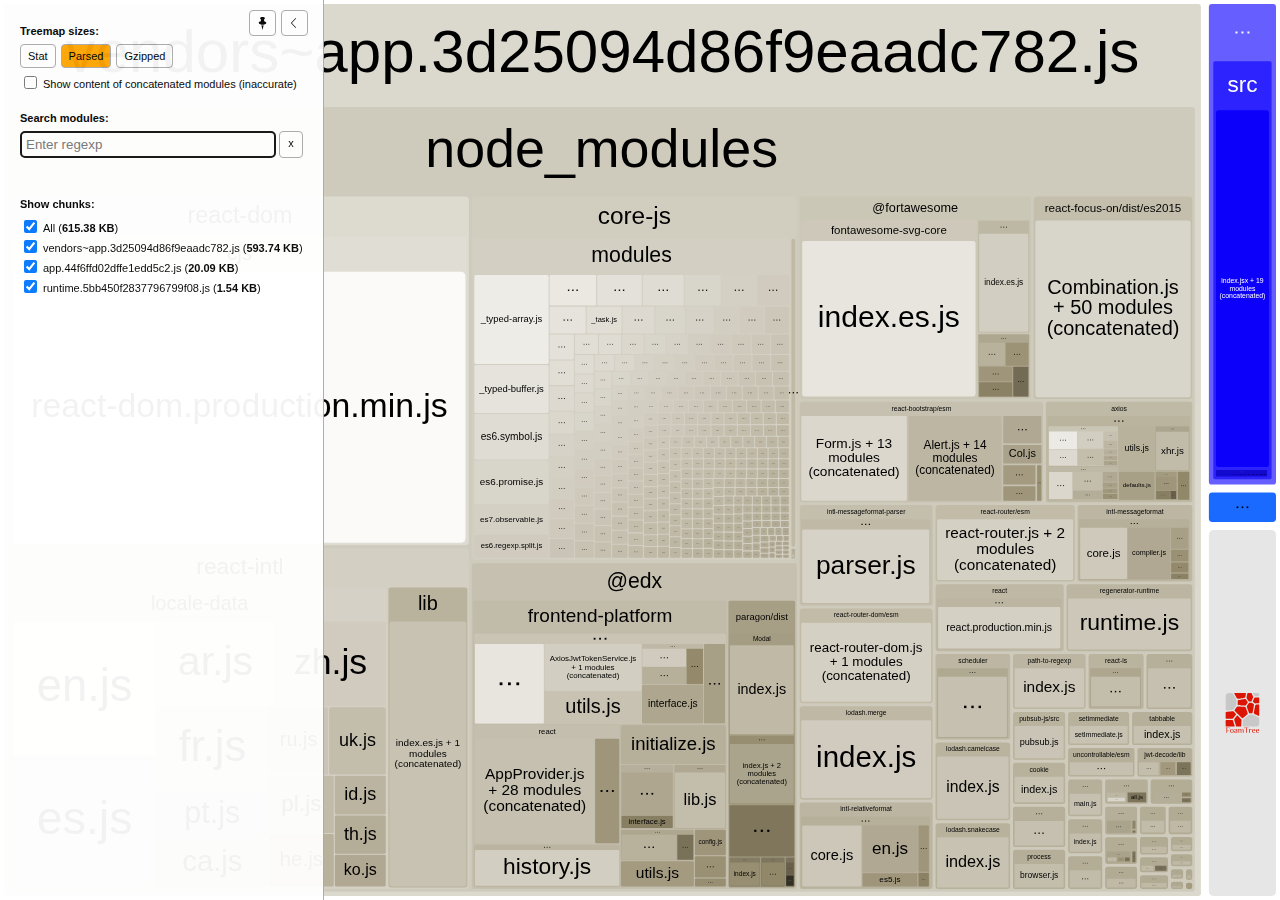
==== commit f3af3de0: "Update frontend" ====
--- a/eol_course_email/static/eol_course_email/report.html
+++ b/eol_course_email/static/eol_course_email/report.html
@@ -3,7 +3,7 @@
   <head>
     <meta charset="UTF-8"/>
     <meta name="viewport" content="width=device-width, initial-scale=1"/>
-    <title>@edx/frontend-template-application [17 Nov 2020 at 19:21]</title>
+    <title>@edx/frontend-template-application [18 Nov 2020 at 13:28]</title>
     <link rel="shortcut icon" href="[data-uri]" type="image/x-icon" />
 
     <script>
@@ -46,7 +46,7 @@
   <body>
     <div id="app"></div>
     <script>
-      window.chartData = [{"label":"app.2f6245f7a3a9790fabac.js","isAsset":true,"statSize":426443,"parsedSize":20634,"gzipSize":4925,"groups":[{"label":"src","path":"./src","statSize":426398,"groups":[{"label":"i18n/messages","path":"./src/i18n/messages","statSize":30,"groups":[{"id":196,"label":"ar.json","path":"./src/i18n/messages/ar.json","statSize":3,"parsedSize":39,"gzipSize":59},{"id":197,"label":"ca.json","path":"./src/i18n/messages/ca.json","statSize":2,"parsedSize":39,"gzipSize":59},{"id":198,"label":"es_419.json","path":"./src/i18n/messages/es_419.json","statSize":3,"parsedSize":39,"gzipSize":59},{"id":199,"label":"fr.json","path":"./src/i18n/messages/fr.json","statSize":3,"parsedSize":39,"gzipSize":59},{"id":200,"label":"zh_CN.json","path":"./src/i18n/messages/zh_CN.json","statSize":3,"parsedSize":39,"gzipSize":59},{"id":201,"label":"he.json","path":"./src/i18n/messages/he.json","statSize":2,"parsedSize":39,"gzipSize":59},{"id":202,"label":"id.json","path":"./src/i18n/messages/id.json","statSize":2,"parsedSize":39,"gzipSize":59},{"id":203,"label":"ko_kr.json","path":"./src/i18n/messages/ko_kr.json","statSize":2,"parsedSize":39,"gzipSize":59},{"id":204,"label":"pl.json","path":"./src/i18n/messages/pl.json","statSize":2,"parsedSize":39,"gzipSize":59},{"id":205,"label":"pt_br.json","path":"./src/i18n/messages/pt_br.json","statSize":2,"parsedSize":39,"gzipSize":59},{"id":206,"label":"ru.json","path":"./src/i18n/messages/ru.json","statSize":2,"parsedSize":39,"gzipSize":59},{"id":207,"label":"th.json","path":"./src/i18n/messages/th.json","statSize":2,"parsedSize":39,"gzipSize":59},{"id":208,"label":"uk.json","path":"./src/i18n/messages/uk.json","statSize":2,"parsedSize":39,"gzipSize":59}],"parsedSize":507,"gzipSize":65},{"id":466,"label":"index.scss","path":"./src/index.scss","statSize":381932,"parsedSize":17,"gzipSize":37},{"id":501,"label":"index.jsx + 19 modules (concatenated)","path":"./src/index.jsx + 19 modules (concatenated)","statSize":44436,"parsedSize":19843,"gzipSize":4743,"concatenated":true,"groups":[{"label":"src","path":"./src/index.jsx + 19 modules (concatenated)/src","statSize":44241,"groups":[{"id":null,"label":"index.jsx","path":"./src/index.jsx + 19 modules (concatenated)/src/index.jsx","statSize":838,"parsedSize":374,"gzipSize":89,"inaccurateSizes":true},{"label":"i18n","path":"./src/index.jsx + 19 modules (concatenated)/src/i18n","statSize":987,"groups":[{"id":null,"label":"index.jsx","path":"./src/index.jsx + 19 modules (concatenated)/src/i18n/index.jsx","statSize":987,"parsedSize":440,"gzipSize":105,"inaccurateSizes":true}],"parsedSize":440,"gzipSize":105,"inaccurateSizes":true},{"label":"course_email","path":"./src/index.jsx + 19 modules (concatenated)/src/course_email","statSize":42361,"groups":[{"id":null,"label":"CourseEmailPage.jsx","path":"./src/index.jsx + 19 modules (concatenated)/src/course_email/CourseEmailPage.jsx","statSize":2072,"parsedSize":925,"gzipSize":221,"inaccurateSizes":true},{"label":"components","path":"./src/index.jsx + 19 modules (concatenated)/src/course_email/components","statSize":19017,"groups":[{"id":null,"label":"Menu.jsx","path":"./src/index.jsx + 19 modules (concatenated)/src/course_email/components/Menu.jsx","statSize":2847,"parsedSize":1271,"gzipSize":303,"inaccurateSizes":true},{"id":null,"label":"NewEmailForm.jsx","path":"./src/index.jsx + 19 modules (concatenated)/src/course_email/components/NewEmailForm.jsx","statSize":5957,"parsedSize":2660,"gzipSize":635,"inaccurateSizes":true},{"id":null,"label":"EmailGrid.jsx","path":"./src/index.jsx + 19 modules (concatenated)/src/course_email/components/EmailGrid.jsx","statSize":2148,"parsedSize":959,"gzipSize":229,"inaccurateSizes":true},{"id":null,"label":"StatusForm.jsx","path":"./src/index.jsx + 19 modules (concatenated)/src/course_email/components/StatusForm.jsx","statSize":2070,"parsedSize":924,"gzipSize":220,"inaccurateSizes":true},{"id":null,"label":"EmailItem.jsx","path":"./src/index.jsx + 19 modules (concatenated)/src/course_email/components/EmailItem.jsx","statSize":2303,"parsedSize":1028,"gzipSize":245,"inaccurateSizes":true},{"id":null,"label":"EmptyGrid.jsx","path":"./src/index.jsx + 19 modules (concatenated)/src/course_email/components/EmptyGrid.jsx","statSize":662,"parsedSize":295,"gzipSize":70,"inaccurateSizes":true},{"id":null,"label":"EmailModal.jsx","path":"./src/index.jsx + 19 modules (concatenated)/src/course_email/components/EmailModal.jsx","statSize":3030,"parsedSize":1353,"gzipSize":323,"inaccurateSizes":true}],"parsedSize":8492,"gzipSize":2029,"inaccurateSizes":true},{"label":"hooks","path":"./src/index.jsx + 19 modules (concatenated)/src/course_email/hooks","statSize":9959,"groups":[{"id":null,"label":"useResizeIFrame.jsx","path":"./src/index.jsx + 19 modules (concatenated)/src/course_email/hooks/useResizeIFrame.jsx","statSize":2028,"parsedSize":905,"gzipSize":216,"inaccurateSizes":true},{"id":null,"label":"useFetchUserData.jsx","path":"./src/index.jsx + 19 modules (concatenated)/src/course_email/hooks/useFetchUserData.jsx","statSize":2653,"parsedSize":1184,"gzipSize":283,"inaccurateSizes":true},{"id":null,"label":"useForm.jsx","path":"./src/index.jsx + 19 modules (concatenated)/src/course_email/hooks/useForm.jsx","statSize":5278,"parsedSize":2356,"gzipSize":563,"inaccurateSizes":true}],"parsedSize":4447,"gzipSize":1063,"inaccurateSizes":true},{"label":"helpers","path":"./src/index.jsx + 19 modules (concatenated)/src/course_email/helpers","statSize":11313,"groups":[{"id":null,"label":"getReceivedEmails.jsx","path":"./src/index.jsx + 19 modules (concatenated)/src/course_email/helpers/getReceivedEmails.jsx","statSize":2238,"parsedSize":999,"gzipSize":238,"inaccurateSizes":true},{"id":null,"label":"getSendedEmails.jsx","path":"./src/index.jsx + 19 modules (concatenated)/src/course_email/helpers/getSendedEmails.jsx","statSize":2270,"parsedSize":1013,"gzipSize":242,"inaccurateSizes":true},{"id":null,"label":"getCourseInfo.jsx","path":"./src/index.jsx + 19 modules (concatenated)/src/course_email/helpers/getCourseInfo.jsx","statSize":310,"parsedSize":138,"gzipSize":33,"inaccurateSizes":true},{"id":null,"label":"getUserEmail.jsx","path":"./src/index.jsx + 19 modules (concatenated)/src/course_email/helpers/getUserEmail.jsx","statSize":1912,"parsedSize":853,"gzipSize":204,"inaccurateSizes":true},{"id":null,"label":"getUsers.jsx","path":"./src/index.jsx + 19 modules (concatenated)/src/course_email/helpers/getUsers.jsx","statSize":2125,"parsedSize":948,"gzipSize":226,"inaccurateSizes":true},{"id":null,"label":"postSendEmail.jsx","path":"./src/index.jsx + 19 modules (concatenated)/src/course_email/helpers/postSendEmail.jsx","statSize":2458,"parsedSize":1097,"gzipSize":262,"inaccurateSizes":true}],"parsedSize":5051,"gzipSize":1207,"inaccurateSizes":true}],"parsedSize":18916,"gzipSize":4521,"inaccurateSizes":true},{"label":"assets","path":"./src/index.jsx + 19 modules (concatenated)/src/assets","statSize":55,"groups":[{"id":null,"label":"favicon.ico","path":"./src/index.jsx + 19 modules (concatenated)/src/assets/favicon.ico","statSize":55,"parsedSize":24,"gzipSize":5,"inaccurateSizes":true}],"parsedSize":24,"gzipSize":5,"inaccurateSizes":true}],"parsedSize":19755,"gzipSize":4722,"inaccurateSizes":true}]}],"parsedSize":20367,"gzipSize":4772},{"label":"locale-data","path":"./locale-data","statSize":15,"groups":[{"id":219,"label":"index.js (ignored)","path":"./locale-data/index.js (ignored)","statSize":15,"parsedSize":15,"gzipSize":35}],"parsedSize":15,"gzipSize":35},{"label":"lib","path":"./lib","statSize":30,"groups":[{"id":474,"label":"locales (ignored)","path":"./lib/locales (ignored)","statSize":30,"parsedSize":30,"gzipSize":38}],"parsedSize":30,"gzipSize":38}]},{"label":"runtime.5bb450f2837796799f08.js","isAsset":true,"statSize":1574,"parsedSize":1574,"gzipSize":792,"groups":[]},{"label":"vendors~app.3d25094d86f9eaadc782.js","isAsset":true,"statSize":1461903,"parsedSize":607994,"gzipSize":163022,"groups":[{"label":"node_modules","path":"./node_modules","statSize":1460361,"groups":[{"label":"react","path":"./node_modules/react","statSize":6835,"groups":[{"id":0,"label":"index.js","path":"./node_modules/react/index.js","statSize":190,"parsedSize":46,"gzipSize":66},{"label":"cjs","path":"./node_modules/react/cjs","statSize":6645,"groups":[{"id":455,"label":"react.production.min.js","path":"./node_modules/react/cjs/react.production.min.js","statSize":6645,"parsedSize":6564,"gzipSize":2685}],"parsedSize":6564,"gzipSize":2685}],"parsedSize":6610,"gzipSize":2695},{"label":"prop-types","path":"./node_modules/prop-types","statSize":2645,"groups":[{"id":1,"label":"index.js","path":"./node_modules/prop-types/index.js","statSize":710,"parsedSize":35,"gzipSize":55},{"id":459,"label":"factoryWithThrowingShims.js","path":"./node_modules/prop-types/factoryWithThrowingShims.js","statSize":1621,"parsedSize":651,"gzipSize":400},{"label":"lib","path":"./node_modules/prop-types/lib","statSize":314,"groups":[{"id":460,"label":"ReactPropTypesSecret.js","path":"./node_modules/prop-types/lib/ReactPropTypesSecret.js","statSize":314,"parsedSize":86,"gzipSize":106}],"parsedSize":86,"gzipSize":106}],"parsedSize":772,"gzipSize":466},{"label":"core-js","path":"./node_modules/core-js","statSize":228935,"groups":[{"label":"modules","path":"./node_modules/core-js/modules","statSize":220606,"groups":[{"id":2,"label":"_export.js","path":"./node_modules/core-js/modules/_export.js","statSize":1601,"parsedSize":475,"gzipSize":321},{"id":6,"label":"_an-object.js","path":"./node_modules/core-js/modules/_an-object.js","statSize":154,"parsedSize":109,"gzipSize":116},{"id":7,"label":"_global.js","path":"./node_modules/core-js/modules/_global.js","statSize":369,"parsedSize":186,"gzipSize":147},{"id":9,"label":"_fails.js","path":"./node_modules/core-js/modules/_fails.js","statSize":104,"parsedSize":72,"gzipSize":77},{"id":10,"label":"_is-object.js","path":"./node_modules/core-js/modules/_is-object.js","statSize":110,"parsedSize":92,"gzipSize":90},{"id":11,"label":"_wks.js","path":"./node_modules/core-js/modules/_wks.js","statSize":358,"parsedSize":163,"gzipSize":149},{"id":12,"label":"_to-length.js","path":"./node_modules/core-js/modules/_to-length.js","statSize":215,"parsedSize":100,"gzipSize":111},{"id":13,"label":"_descriptors.js","path":"./node_modules/core-js/modules/_descriptors.js","statSize":184,"parsedSize":116,"gzipSize":111},{"id":14,"label":"_object-dp.js","path":"./node_modules/core-js/modules/_object-dp.js","statSize":600,"parsedSize":276,"gzipSize":214},{"id":15,"label":"_to-object.js","path":"./node_modules/core-js/modules/_to-object.js","statSize":132,"parsedSize":71,"gzipSize":83},{"id":21,"label":"_a-function.js","path":"./node_modules/core-js/modules/_a-function.js","statSize":125,"parsedSize":111,"gzipSize":108},{"id":23,"label":"_hide.js","path":"./node_modules/core-js/modules/_hide.js","statSize":286,"parsedSize":125,"gzipSize":103},{"id":24,"label":"_redefine.js","path":"./node_modules/core-js/modules/_redefine.js","statSize":1050,"parsedSize":454,"gzipSize":281},{"id":25,"label":"_string-html.js","path":"./node_modules/core-js/modules/_string-html.js","statSize":702,"parsedSize":330,"gzipSize":244},{"id":26,"label":"_has.js","path":"./node_modules/core-js/modules/_has.js","statSize":120,"parsedSize":82,"gzipSize":88},{"id":27,"label":"_to-iobject.js","path":"./node_modules/core-js/modules/_to-iobject.js","statSize":217,"parsedSize":74,"gzipSize":84},{"id":28,"label":"_object-gopd.js","path":"./node_modules/core-js/modules/_object-gopd.js","statSize":577,"parsedSize":220,"gzipSize":184},{"id":29,"label":"_object-gpo.js","path":"./node_modules/core-js/modules/_object-gpo.js","statSize":493,"parsedSize":260,"gzipSize":187},{"id":33,"label":"_core.js","path":"./node_modules/core-js/modules/_core.js","statSize":123,"parsedSize":79,"gzipSize":96},{"id":34,"label":"_ctx.js","path":"./node_modules/core-js/modules/_ctx.js","statSize":520,"parsedSize":290,"gzipSize":156},{"id":35,"label":"_cof.js","path":"./node_modules/core-js/modules/_cof.js","statSize":106,"parsedSize":84,"gzipSize":96},{"id":36,"label":"_to-integer.js","path":"./node_modules/core-js/modules/_to-integer.js","statSize":161,"parsedSize":100,"gzipSize":107},{"id":37,"label":"_strict-method.js","path":"./node_modules/core-js/modules/_strict-method.js","statSize":269,"parsedSize":138,"gzipSize":114},{"id":38,"label":"_to-primitive.js","path":"./node_modules/core-js/modules/_to-primitive.js","statSize":655,"parsedSize":330,"gzipSize":186},{"id":39,"label":"_defined.js","path":"./node_modules/core-js/modules/_defined.js","statSize":162,"parsedSize":101,"gzipSize":109},{"id":40,"label":"_object-sap.js","path":"./node_modules/core-js/modules/_object-sap.js","statSize":370,"parsedSize":161,"gzipSize":141},{"id":41,"label":"_array-methods.js","path":"./node_modules/core-js/modules/_array-methods.js","statSize":1494,"parsedSize":429,"gzipSize":297},{"id":43,"label":"_typed-array.js","path":"./node_modules/core-js/modules/_typed-array.js","statSize":18286,"parsedSize":6485,"gzipSize":2618},{"id":44,"label":"_metadata.js","path":"./node_modules/core-js/modules/_metadata.js","statSize":1803,"parsedSize":619,"gzipSize":334},{"id":48,"label":"_library.js","path":"./node_modules/core-js/modules/_library.js","statSize":24,"parsedSize":27,"gzipSize":47},{"id":49,"label":"_meta.js","path":"./node_modules/core-js/modules/_meta.js","statSize":1558,"parsedSize":553,"gzipSize":334},{"id":50,"label":"_add-to-unscopables.js","path":"./node_modules/core-js/modules/_add-to-unscopables.js","statSize":297,"parsedSize":121,"gzipSize":126},{"id":54,"label":"_property-desc.js","path":"./node_modules/core-js/modules/_property-desc.js","statSize":173,"parsedSize":109,"gzipSize":102},{"id":55,"label":"_uid.js","path":"./node_modules/core-js/modules/_uid.js","statSize":162,"parsedSize":127,"gzipSize":133},{"id":56,"label":"_object-keys.js","path":"./node_modules/core-js/modules/_object-keys.js","statSize":222,"parsedSize":88,"gzipSize":98},{"id":57,"label":"_to-absolute-index.js","path":"./node_modules/core-js/modules/_to-absolute-index.js","statSize":223,"parsedSize":108,"gzipSize":109},{"id":58,"label":"_object-create.js","path":"./node_modules/core-js/modules/_object-create.js","statSize":1505,"parsedSize":479,"gzipSize":337},{"id":59,"label":"_object-gopn.js","path":"./node_modules/core-js/modules/_object-gopn.js","statSize":288,"parsedSize":126,"gzipSize":129},{"id":60,"label":"_set-species.js","path":"./node_modules/core-js/modules/_set-species.js","statSize":359,"parsedSize":177,"gzipSize":155},{"id":61,"label":"_an-instance.js","path":"./node_modules/core-js/modules/_an-instance.js","statSize":237,"parsedSize":138,"gzipSize":134},{"id":62,"label":"_for-of.js","path":"./node_modules/core-js/modules/_for-of.js","statSize":1176,"parsedSize":436,"gzipSize":315},{"id":63,"label":"_redefine-all.js","path":"./node_modules/core-js/modules/_redefine-all.js","statSize":169,"parsedSize":93,"gzipSize":96},{"id":64,"label":"_validate-collection.js","path":"./node_modules/core-js/modules/_validate-collection.js","statSize":200,"parsedSize":139,"gzipSize":136},{"id":69,"label":"_set-to-string-tag.js","path":"./node_modules/core-js/modules/_set-to-string-tag.js","statSize":262,"parsedSize":149,"gzipSize":142},{"id":70,"label":"_classof.js","path":"./node_modules/core-js/modules/_classof.js","statSize":718,"parsedSize":327,"gzipSize":234},{"id":71,"label":"_string-trim.js","path":"./node_modules/core-js/modules/_string-trim.js","statSize":899,"parsedSize":348,"gzipSize":251},{"id":72,"label":"_iterators.js","path":"./node_modules/core-js/modules/_iterators.js","statSize":21,"parsedSize":27,"gzipSize":47},{"id":79,"label":"_shared.js","path":"./node_modules/core-js/modules/_shared.js","statSize":428,"parsedSize":271,"gzipSize":222},{"id":80,"label":"_iobject.js","path":"./node_modules/core-js/modules/_iobject.js","statSize":289,"parsedSize":137,"gzipSize":137},{"id":81,"label":"_object-pie.js","path":"./node_modules/core-js/modules/_object-pie.js","statSize":37,"parsedSize":42,"gzipSize":62},{"id":82,"label":"_flags.js","path":"./node_modules/core-js/modules/_flags.js","statSize":370,"parsedSize":193,"gzipSize":151},{"id":83,"label":"_species-constructor.js","path":"./node_modules/core-js/modules/_species-constructor.js","statSize":348,"parsedSize":148,"gzipSize":139},{"id":87,"label":"_array-includes.js","path":"./node_modules/core-js/modules/_array-includes.js","statSize":924,"parsedSize":246,"gzipSize":189},{"id":88,"label":"_object-gops.js","path":"./node_modules/core-js/modules/_object-gops.js","statSize":42,"parsedSize":47,"gzipSize":67},{"id":89,"label":"_is-array.js","path":"./node_modules/core-js/modules/_is-array.js","statSize":147,"parsedSize":86,"gzipSize":91},{"id":90,"label":"_string-at.js","path":"./node_modules/core-js/modules/_string-at.js","statSize":620,"parsedSize":294,"gzipSize":225},{"id":91,"label":"_is-regexp.js","path":"./node_modules/core-js/modules/_is-regexp.js","statSize":289,"parsedSize":134,"gzipSize":137},{"id":92,"label":"_iter-detect.js","path":"./node_modules/core-js/modules/_iter-detect.js","statSize":645,"parsedSize":299,"gzipSize":193},{"id":93,"label":"_regexp-exec-abstract.js","path":"./node_modules/core-js/modules/_regexp-exec-abstract.js","statSize":615,"parsedSize":372,"gzipSize":239},{"id":94,"label":"_fix-re-wks.js","path":"./node_modules/core-js/modules/_fix-re-wks.js","statSize":3333,"parsedSize":986,"gzipSize":508},{"id":95,"label":"_user-agent.js","path":"./node_modules/core-js/modules/_user-agent.js","statSize":127,"parsedSize":66,"gzipSize":86},{"id":96,"label":"_collection.js","path":"./node_modules/core-js/modules/_collection.js","statSize":3307,"parsedSize":1079,"gzipSize":595},{"id":97,"label":"_typed.js","path":"./node_modules/core-js/modules/_typed.js","statSize":674,"parsedSize":355,"gzipSize":261},{"id":98,"label":"_object-forced-pam.js","path":"./node_modules/core-js/modules/_object-forced-pam.js","statSize":361,"parsedSize":147,"gzipSize":139},{"id":99,"label":"_set-collection-of.js","path":"./node_modules/core-js/modules/_set-collection-of.js","statSize":350,"parsedSize":173,"gzipSize":150},{"id":100,"label":"_set-collection-from.js","path":"./node_modules/core-js/modules/_set-collection-from.js","statSize":802,"parsedSize":302,"gzipSize":223},{"id":109,"label":"_dom-create.js","path":"./node_modules/core-js/modules/_dom-create.js","statSize":289,"parsedSize":125,"gzipSize":119},{"id":110,"label":"_wks-define.js","path":"./node_modules/core-js/modules/_wks-define.js","statSize":417,"parsedSize":178,"gzipSize":156},{"id":111,"label":"_shared-key.js","path":"./node_modules/core-js/modules/_shared-key.js","statSize":159,"parsedSize":92,"gzipSize":100},{"id":112,"label":"_enum-bug-keys.js","path":"./node_modules/core-js/modules/_enum-bug-keys.js","statSize":160,"parsedSize":131,"gzipSize":129},{"id":113,"label":"_html.js","path":"./node_modules/core-js/modules/_html.js","statSize":101,"parsedSize":67,"gzipSize":77},{"id":114,"label":"_set-proto.js","path":"./node_modules/core-js/modules/_set-proto.js","statSize":906,"parsedSize":397,"gzipSize":280},{"id":115,"label":"_string-ws.js","path":"./node_modules/core-js/modules/_string-ws.js","statSize":170,"parsedSize":73,"gzipSize":125},{"id":116,"label":"_inherit-if-required.js","path":"./node_modules/core-js/modules/_inherit-if-required.js","statSize":337,"parsedSize":175,"gzipSize":141},{"id":117,"label":"_string-repeat.js","path":"./node_modules/core-js/modules/_string-repeat.js","statSize":373,"parsedSize":212,"gzipSize":188},{"id":118,"label":"_math-sign.js","path":"./node_modules/core-js/modules/_math-sign.js","statSize":179,"parsedSize":82,"gzipSize":95},{"id":119,"label":"_math-expm1.js","path":"./node_modules/core-js/modules/_math-expm1.js","statSize":343,"parsedSize":187,"gzipSize":156},{"id":120,"label":"_iter-define.js","path":"./node_modules/core-js/modules/_iter-define.js","statSize":2779,"parsedSize":875,"gzipSize":540},{"id":121,"label":"_iter-create.js","path":"./node_modules/core-js/modules/_iter-create.js","statSize":526,"parsedSize":192,"gzipSize":159},{"id":122,"label":"_string-context.js","path":"./node_modules/core-js/modules/_string-context.js","statSize":314,"parsedSize":145,"gzipSize":136},{"id":123,"label":"_fails-is-regexp.js","path":"./node_modules/core-js/modules/_fails-is-regexp.js","statSize":251,"parsedSize":147,"gzipSize":128},{"id":124,"label":"_is-array-iter.js","path":"./node_modules/core-js/modules/_is-array-iter.js","statSize":279,"parsedSize":132,"gzipSize":133},{"id":125,"label":"_create-property.js","path":"./node_modules/core-js/modules/_create-property.js","statSize":271,"parsedSize":106,"gzipSize":107},{"id":126,"label":"core.get-iterator-method.js","path":"./node_modules/core-js/modules/core.get-iterator-method.js","statSize":297,"parsedSize":152,"gzipSize":143},{"id":127,"label":"_array-species-create.js","path":"./node_modules/core-js/modules/_array-species-create.js","statSize":223,"parsedSize":74,"gzipSize":85},{"id":128,"label":"_array-fill.js","path":"./node_modules/core-js/modules/_array-fill.js","statSize":643,"parsedSize":233,"gzipSize":183},{"id":129,"label":"es6.array.iterator.js","path":"./node_modules/core-js/modules/es6.array.iterator.js","statSize":1116,"parsedSize":349,"gzipSize":239},{"id":130,"label":"_regexp-exec.js","path":"./node_modules/core-js/modules/_regexp-exec.js","statSize":1740,"parsedSize":528,"gzipSize":348},{"id":131,"label":"_advance-string-index.js","path":"./node_modules/core-js/modules/_advance-string-index.js","statSize":262,"parsedSize":101,"gzipSize":104},{"id":132,"label":"_task.js","path":"./node_modules/core-js/modules/_task.js","statSize":2484,"parsedSize":954,"gzipSize":536},{"id":133,"label":"_microtask.js","path":"./node_modules/core-js/modules/_microtask.js","statSize":1982,"parsedSize":662,"gzipSize":404},{"id":134,"label":"_new-promise-capability.js","path":"./node_modules/core-js/modules/_new-promise-capability.js","statSize":504,"parsedSize":253,"gzipSize":193},{"id":135,"label":"_typed-buffer.js","path":"./node_modules/core-js/modules/_typed-buffer.js","statSize":9479,"parsedSize":3526,"gzipSize":1511},{"id":151,"label":"_ie8-dom-define.js","path":"./node_modules/core-js/modules/_ie8-dom-define.js","statSize":199,"parsedSize":135,"gzipSize":128},{"id":152,"label":"_wks-ext.js","path":"./node_modules/core-js/modules/_wks-ext.js","statSize":31,"parsedSize":26,"gzipSize":46},{"id":153,"label":"_object-keys-internal.js","path":"./node_modules/core-js/modules/_object-keys-internal.js","statSize":537,"parsedSize":213,"gzipSize":186},{"id":154,"label":"_object-dps.js","path":"./node_modules/core-js/modules/_object-dps.js","statSize":404,"parsedSize":170,"gzipSize":157},{"id":155,"label":"_object-gopn-ext.js","path":"./node_modules/core-js/modules/_object-gopn-ext.js","statSize":604,"parsedSize":283,"gzipSize":202},{"id":156,"label":"_object-assign.js","path":"./node_modules/core-js/modules/_object-assign.js","statSize":1281,"parsedSize":482,"gzipSize":344},{"id":157,"label":"_same-value.js","path":"./node_modules/core-js/modules/_same-value.js","statSize":190,"parsedSize":90,"gzipSize":98},{"id":158,"label":"_bind.js","path":"./node_modules/core-js/modules/_bind.js","statSize":903,"parsedSize":441,"gzipSize":291},{"id":159,"label":"_invoke.js","path":"./node_modules/core-js/modules/_invoke.js","statSize":701,"parsedSize":341,"gzipSize":169},{"id":160,"label":"_parse-int.js","path":"./node_modules/core-js/modules/_parse-int.js","statSize":390,"parsedSize":191,"gzipSize":172},{"id":161,"label":"_parse-float.js","path":"./node_modules/core-js/modules/_parse-float.js","statSize":359,"parsedSize":163,"gzipSize":155},{"id":162,"label":"_a-number-value.js","path":"./node_modules/core-js/modules/_a-number-value.js","statSize":158,"parsedSize":119,"gzipSize":122},{"id":163,"label":"_is-integer.js","path":"./node_modules/core-js/modules/_is-integer.js","statSize":206,"parsedSize":99,"gzipSize":106},{"id":164,"label":"_math-log1p.js","path":"./node_modules/core-js/modules/_math-log1p.js","statSize":154,"parsedSize":98,"gzipSize":100},{"id":165,"label":"_math-fround.js","path":"./node_modules/core-js/modules/_math-fround.js","statSize":716,"parsedSize":233,"gzipSize":191},{"id":166,"label":"_iter-call.js","path":"./node_modules/core-js/modules/_iter-call.js","statSize":410,"parsedSize":148,"gzipSize":139},{"id":167,"label":"_array-reduce.js","path":"./node_modules/core-js/modules/_array-reduce.js","statSize":821,"parsedSize":321,"gzipSize":256},{"id":168,"label":"_array-copy-within.js","path":"./node_modules/core-js/modules/_array-copy-within.js","statSize":876,"parsedSize":321,"gzipSize":251},{"id":169,"label":"_iter-step.js","path":"./node_modules/core-js/modules/_iter-step.js","statSize":86,"parsedSize":64,"gzipSize":73},{"id":170,"label":"es6.regexp.exec.js","path":"./node_modules/core-js/modules/es6.regexp.exec.js","statSize":178,"parsedSize":104,"gzipSize":116},{"id":171,"label":"es6.regexp.flags.js","path":"./node_modules/core-js/modules/es6.regexp.flags.js","statSize":201,"parsedSize":102,"gzipSize":117},{"id":172,"label":"_perform.js","path":"./node_modules/core-js/modules/_perform.js","statSize":132,"parsedSize":87,"gzipSize":86},{"id":173,"label":"_promise-resolve.js","path":"./node_modules/core-js/modules/_promise-resolve.js","statSize":397,"parsedSize":156,"gzipSize":138},{"id":174,"label":"es6.map.js","path":"./node_modules/core-js/modules/es6.map.js","statSize":642,"parsedSize":292,"gzipSize":204},{"id":175,"label":"_collection-strong.js","path":"./node_modules/core-js/modules/_collection-strong.js","statSize":5019,"parsedSize":1440,"gzipSize":754},{"id":176,"label":"es6.set.js","path":"./node_modules/core-js/modules/es6.set.js","statSize":481,"parsedSize":224,"gzipSize":173},{"id":177,"label":"es6.weak-map.js","path":"./node_modules/core-js/modules/es6.weak-map.js","statSize":2004,"parsedSize":756,"gzipSize":450},{"id":178,"label":"_collection-weak.js","path":"./node_modules/core-js/modules/_collection-weak.js","statSize":2788,"parsedSize":985,"gzipSize":486},{"id":179,"label":"_to-index.js","path":"./node_modules/core-js/modules/_to-index.js","statSize":339,"parsedSize":152,"gzipSize":143},{"id":180,"label":"_own-keys.js","path":"./node_modules/core-js/modules/_own-keys.js","statSize":409,"parsedSize":143,"gzipSize":138},{"id":181,"label":"_flatten-into-array.js","path":"./node_modules/core-js/modules/_flatten-into-array.js","statSize":1286,"parsedSize":361,"gzipSize":296},{"id":182,"label":"_string-pad.js","path":"./node_modules/core-js/modules/_string-pad.js","statSize":744,"parsedSize":252,"gzipSize":204},{"id":183,"label":"_object-to-array.js","path":"./node_modules/core-js/modules/_object-to-array.js","statSize":562,"parsedSize":205,"gzipSize":175},{"id":184,"label":"_collection-to-json.js","path":"./node_modules/core-js/modules/_collection-to-json.js","statSize":317,"parsedSize":151,"gzipSize":143},{"id":185,"label":"_array-from-iterable.js","path":"./node_modules/core-js/modules/_array-from-iterable.js","statSize":172,"parsedSize":90,"gzipSize":95},{"id":186,"label":"_math-scale.js","path":"./node_modules/core-js/modules/_math-scale.js","statSize":684,"parsedSize":159,"gzipSize":145},{"id":255,"label":"es6.symbol.js","path":"./node_modules/core-js/modules/es6.symbol.js","statSize":9284,"parsedSize":3334,"gzipSize":1614},{"id":256,"label":"_function-to-string.js","path":"./node_modules/core-js/modules/_function-to-string.js","statSize":87,"parsedSize":79,"gzipSize":85},{"id":257,"label":"_enum-keys.js","path":"./node_modules/core-js/modules/_enum-keys.js","statSize":469,"parsedSize":167,"gzipSize":151},{"id":258,"label":"es6.object.create.js","path":"./node_modules/core-js/modules/es6.object.create.js","statSize":162,"parsedSize":58,"gzipSize":78},{"id":259,"label":"es6.object.define-property.js","path":"./node_modules/core-js/modules/es6.object.define-property.js","statSize":217,"parsedSize":79,"gzipSize":98},{"id":260,"label":"es6.object.define-properties.js","path":"./node_modules/core-js/modules/es6.object.define-properties.js","statSize":217,"parsedSize":80,"gzipSize":99},{"id":261,"label":"es6.object.get-own-property-descriptor.js","path":"./node_modules/core-js/modules/es6.object.get-own-property-descriptor.js","statSize":342,"parsedSize":125,"gzipSize":119},{"id":262,"label":"es6.object.get-prototype-of.js","path":"./node_modules/core-js/modules/es6.object.get-prototype-of.js","statSize":273,"parsedSize":109,"gzipSize":104},{"id":263,"label":"es6.object.keys.js","path":"./node_modules/core-js/modules/es6.object.keys.js","statSize":225,"parsedSize":99,"gzipSize":94},{"id":264,"label":"es6.object.get-own-property-names.js","path":"./node_modules/core-js/modules/es6.object.get-own-property-names.js","statSize":150,"parsedSize":75,"gzipSize":89},{"id":265,"label":"es6.object.freeze.js","path":"./node_modules/core-js/modules/es6.object.freeze.js","statSize":267,"parsedSize":121,"gzipSize":110},{"id":266,"label":"es6.object.seal.js","path":"./node_modules/core-js/modules/es6.object.seal.js","statSize":256,"parsedSize":119,"gzipSize":110},{"id":267,"label":"es6.object.prevent-extensions.js","path":"./node_modules/core-js/modules/es6.object.prevent-extensions.js","statSize":334,"parsedSize":132,"gzipSize":120},{"id":268,"label":"es6.object.is-frozen.js","path":"./node_modules/core-js/modules/es6.object.is-frozen.js","statSize":243,"parsedSize":104,"gzipSize":101},{"id":269,"label":"es6.object.is-sealed.js","path":"./node_modules/core-js/modules/es6.object.is-sealed.js","statSize":243,"parsedSize":104,"gzipSize":101},{"id":270,"label":"es6.object.is-extensible.js","path":"./node_modules/core-js/modules/es6.object.is-extensible.js","statSize":267,"parsedSize":110,"gzipSize":105},{"id":271,"label":"es6.object.assign.js","path":"./node_modules/core-js/modules/es6.object.assign.js","statSize":162,"parsedSize":63,"gzipSize":83},{"id":272,"label":"es6.object.is.js","path":"./node_modules/core-js/modules/es6.object.is.js","statSize":139,"parsedSize":55,"gzipSize":75},{"id":273,"label":"es6.object.set-prototype-of.js","path":"./node_modules/core-js/modules/es6.object.set-prototype-of.js","statSize":160,"parsedSize":71,"gzipSize":90},{"id":274,"label":"es6.object.to-string.js","path":"./node_modules/core-js/modules/es6.object.to-string.js","statSize":321,"parsedSize":175,"gzipSize":158},{"id":275,"label":"es6.function.bind.js","path":"./node_modules/core-js/modules/es6.function.bind.js","statSize":164,"parsedSize":59,"gzipSize":74},{"id":276,"label":"es6.function.name.js","path":"./node_modules/core-js/modules/es6.function.name.js","statSize":355,"parsedSize":193,"gzipSize":169},{"id":277,"label":"es6.function.has-instance.js","path":"./node_modules/core-js/modules/es6.function.has-instance.js","statSize":664,"parsedSize":278,"gzipSize":194},{"id":278,"label":"es6.parse-int.js","path":"./node_modules/core-js/modules/es6.parse-int.js","statSize":194,"parsedSize":74,"gzipSize":86},{"id":279,"label":"es6.parse-float.js","path":"./node_modules/core-js/modules/es6.parse-float.js","statSize":201,"parsedSize":78,"gzipSize":88},{"id":280,"label":"es6.number.constructor.js","path":"./node_modules/core-js/modules/es6.number.constructor.js","statSize":2793,"parsedSize":1124,"gzipSize":693},{"id":281,"label":"es6.number.to-fixed.js","path":"./node_modules/core-js/modules/es6.number.to-fixed.js","statSize":2770,"parsedSize":1276,"gzipSize":740},{"id":282,"label":"es6.number.to-precision.js","path":"./node_modules/core-js/modules/es6.number.to-precision.js","statSize":613,"parsedSize":296,"gzipSize":205},{"id":283,"label":"es6.number.epsilon.js","path":"./node_modules/core-js/modules/es6.number.epsilon.js","statSize":125,"parsedSize":69,"gzipSize":89},{"id":284,"label":"es6.number.is-finite.js","path":"./node_modules/core-js/modules/es6.number.is-finite.js","statSize":246,"parsedSize":114,"gzipSize":114},{"id":285,"label":"es6.number.is-integer.js","path":"./node_modules/core-js/modules/es6.number.is-integer.js","statSize":145,"parsedSize":62,"gzipSize":82},{"id":286,"label":"es6.number.is-nan.js","path":"./node_modules/core-js/modules/es6.number.is-nan.js","statSize":220,"parsedSize":76,"gzipSize":89},{"id":287,"label":"es6.number.is-safe-integer.js","path":"./node_modules/core-js/modules/es6.number.is-safe-integer.js","statSize":294,"parsedSize":128,"gzipSize":136},{"id":288,"label":"es6.number.max-safe-integer.js","path":"./node_modules/core-js/modules/es6.number.max-safe-integer.js","statSize":143,"parsedSize":79,"gzipSize":99},{"id":289,"label":"es6.number.min-safe-integer.js","path":"./node_modules/core-js/modules/es6.number.min-safe-integer.js","statSize":145,"parsedSize":80,"gzipSize":100},{"id":290,"label":"es6.number.parse-float.js","path":"./node_modules/core-js/modules/es6.number.parse-float.js","statSize":228,"parsedSize":94,"gzipSize":100},{"id":291,"label":"es6.number.parse-int.js","path":"./node_modules/core-js/modules/es6.number.parse-int.js","statSize":221,"parsedSize":90,"gzipSize":98},{"id":292,"label":"es6.math.acosh.js","path":"./node_modules/core-js/modules/es6.math.acosh.js","statSize":571,"parsedSize":237,"gzipSize":211},{"id":293,"label":"es6.math.asinh.js","path":"./node_modules/core-js/modules/es6.math.asinh.js","statSize":342,"parsedSize":166,"gzipSize":155},{"id":294,"label":"es6.math.atanh.js","path":"./node_modules/core-js/modules/es6.math.atanh.js","statSize":304,"parsedSize":138,"gzipSize":138},{"id":295,"label":"es6.math.cbrt.js","path":"./node_modules/core-js/modules/es6.math.cbrt.js","statSize":218,"parsedSize":111,"gzipSize":116},{"id":296,"label":"es6.math.clz32.js","path":"./node_modules/core-js/modules/es6.math.clz32.js","statSize":208,"parsedSize":121,"gzipSize":124},{"id":297,"label":"es6.math.cosh.js","path":"./node_modules/core-js/modules/es6.math.cosh.js","statSize":187,"parsedSize":96,"gzipSize":106},{"id":298,"label":"es6.math.expm1.js","path":"./node_modules/core-js/modules/es6.math.expm1.js","statSize":187,"parsedSize":80,"gzipSize":93},{"id":299,"label":"es6.math.fround.js","path":"./node_modules/core-js/modules/es6.math.fround.js","statSize":132,"parsedSize":57,"gzipSize":77},{"id":300,"label":"es6.math.hypot.js","path":"./node_modules/core-js/modules/es6.math.hypot.js","statSize":664,"parsedSize":222,"gzipSize":189},{"id":301,"label":"es6.math.imul.js","path":"./node_modules/core-js/modules/es6.math.imul.js","statSize":539,"parsedSize":229,"gzipSize":184},{"id":302,"label":"es6.math.log10.js","path":"./node_modules/core-js/modules/es6.math.log10.js","statSize":168,"parsedSize":93,"gzipSize":98},{"id":303,"label":"es6.math.log1p.js","path":"./node_modules/core-js/modules/es6.math.log1p.js","statSize":129,"parsedSize":56,"gzipSize":76},{"id":304,"label":"es6.math.log2.js","path":"./node_modules/core-js/modules/es6.math.log2.js","statSize":162,"parsedSize":89,"gzipSize":94},{"id":305,"label":"es6.math.sign.js","path":"./node_modules/core-js/modules/es6.math.sign.js","statSize":126,"parsedSize":55,"gzipSize":75},{"id":306,"label":"es6.math.sinh.js","path":"./node_modules/core-js/modules/es6.math.sinh.js","statSize":454,"parsedSize":205,"gzipSize":168},{"id":307,"label":"es6.math.tanh.js","path":"./node_modules/core-js/modules/es6.math.tanh.js","statSize":317,"parsedSize":148,"gzipSize":137},{"id":308,"label":"es6.math.trunc.js","path":"./node_modules/core-js/modules/es6.math.trunc.js","statSize":181,"parsedSize":98,"gzipSize":102},{"id":309,"label":"es6.string.from-code-point.js","path":"./node_modules/core-js/modules/es6.string.from-code-point.js","statSize":865,"parsedSize":357,"gzipSize":277},{"id":310,"label":"es6.string.raw.js","path":"./node_modules/core-js/modules/es6.string.raw.js","statSize":519,"parsedSize":219,"gzipSize":174},{"id":311,"label":"es6.string.trim.js","path":"./node_modules/core-js/modules/es6.string.trim.js","statSize":167,"parsedSize":94,"gzipSize":91},{"id":312,"label":"es6.string.iterator.js","path":"./node_modules/core-js/modules/es6.string.iterator.js","statSize":531,"parsedSize":241,"gzipSize":173},{"id":313,"label":"es6.string.code-point-at.js","path":"./node_modules/core-js/modules/es6.string.code-point-at.js","statSize":249,"parsedSize":112,"gzipSize":121},{"id":314,"label":"es6.string.ends-with.js","path":"./node_modules/core-js/modules/es6.string.ends-with.js","statSize":840,"parsedSize":309,"gzipSize":228},{"id":315,"label":"es6.string.includes.js","path":"./node_modules/core-js/modules/es6.string.includes.js","statSize":479,"parsedSize":192,"gzipSize":167},{"id":316,"label":"es6.string.repeat.js","path":"./node_modules/core-js/modules/es6.string.repeat.js","statSize":156,"parsedSize":59,"gzipSize":79},{"id":317,"label":"es6.string.starts-with.js","path":"./node_modules/core-js/modules/es6.string.starts-with.js","statSize":762,"parsedSize":293,"gzipSize":216},{"id":318,"label":"es6.string.anchor.js","path":"./node_modules/core-js/modules/es6.string.anchor.js","statSize":205,"parsedSize":108,"gzipSize":98},{"id":319,"label":"es6.string.big.js","path":"./node_modules/core-js/modules/es6.string.big.js","statSize":184,"parsedSize":103,"gzipSize":94},{"id":320,"label":"es6.string.blink.js","path":"./node_modules/core-js/modules/es6.string.blink.js","statSize":192,"parsedSize":107,"gzipSize":96},{"id":321,"label":"es6.string.bold.js","path":"./node_modules/core-js/modules/es6.string.bold.js","statSize":185,"parsedSize":102,"gzipSize":96},{"id":322,"label":"es6.string.fixed.js","path":"./node_modules/core-js/modules/es6.string.fixed.js","statSize":189,"parsedSize":104,"gzipSize":96},{"id":323,"label":"es6.string.fontcolor.js","path":"./node_modules/core-js/modules/es6.string.fontcolor.js","statSize":221,"parsedSize":115,"gzipSize":99},{"id":324,"label":"es6.string.fontsize.js","path":"./node_modules/core-js/modules/es6.string.fontsize.js","statSize":214,"parsedSize":113,"gzipSize":99},{"id":325,"label":"es6.string.italics.js","path":"./node_modules/core-js/modules/es6.string.italics.js","statSize":194,"parsedSize":105,"gzipSize":97},{"id":326,"label":"es6.string.link.js","path":"./node_modules/core-js/modules/es6.string.link.js","statSize":197,"parsedSize":106,"gzipSize":97},{"id":327,"label":"es6.string.small.js","path":"./node_modules/core-js/modules/es6.string.small.js","statSize":193,"parsedSize":107,"gzipSize":96},{"id":328,"label":"es6.string.strike.js","path":"./node_modules/core-js/modules/es6.string.strike.js","statSize":197,"parsedSize":109,"gzipSize":94},{"id":329,"label":"es6.string.sub.js","path":"./node_modules/core-js/modules/es6.string.sub.js","statSize":185,"parsedSize":103,"gzipSize":93},{"id":330,"label":"es6.string.sup.js","path":"./node_modules/core-js/modules/es6.string.sup.js","statSize":185,"parsedSize":103,"gzipSize":93},{"id":331,"label":"es6.date.now.js","path":"./node_modules/core-js/modules/es6.date.now.js","statSize":154,"parsedSize":86,"gzipSize":98},{"id":332,"label":"es6.date.to-json.js","path":"./node_modules/core-js/modules/es6.date.to-json.js","statSize":562,"parsedSize":301,"gzipSize":228},{"id":333,"label":"es6.date.to-iso-string.js","path":"./node_modules/core-js/modules/es6.date.to-iso-string.js","statSize":317,"parsedSize":103,"gzipSize":110},{"id":334,"label":"_date-to-iso-string.js","path":"./node_modules/core-js/modules/_date-to-iso-string.js","statSize":996,"parsedSize":617,"gzipSize":383},{"id":335,"label":"es6.date.to-string.js","path":"./node_modules/core-js/modules/es6.date.to-string.js","statSize":435,"parsedSize":189,"gzipSize":158},{"id":336,"label":"es6.date.to-primitive.js","path":"./node_modules/core-js/modules/es6.date.to-primitive.js","statSize":186,"parsedSize":86,"gzipSize":102},{"id":337,"label":"_date-to-primitive.js","path":"./node_modules/core-js/modules/_date-to-primitive.js","statSize":317,"parsedSize":180,"gzipSize":156},{"id":338,"label":"es6.array.is-array.js","path":"./node_modules/core-js/modules/es6.array.is-array.js","statSize":145,"parsedSize":58,"gzipSize":74},{"id":339,"label":"es6.array.from.js","path":"./node_modules/core-js/modules/es6.array.from.js","statSize":1635,"parsedSize":536,"gzipSize":356},{"id":340,"label":"es6.array.of.js","path":"./node_modules/core-js/modules/es6.array.of.js","statSize":612,"parsedSize":280,"gzipSize":215},{"id":341,"label":"es6.array.join.js","path":"./node_modules/core-js/modules/es6.array.join.js","statSize":453,"parsedSize":164,"gzipSize":159},{"id":342,"label":"es6.array.slice.js","path":"./node_modules/core-js/modules/es6.array.slice.js","statSize":933,"parsedSize":360,"gzipSize":269},{"id":343,"label":"es6.array.sort.js","path":"./node_modules/core-js/modules/es6.array.sort.js","statSize":643,"parsedSize":254,"gzipSize":189},{"id":344,"label":"es6.array.for-each.js","path":"./node_modules/core-js/modules/es6.array.for-each.js","statSize":404,"parsedSize":149,"gzipSize":147},{"id":345,"label":"_array-species-constructor.js","path":"./node_modules/core-js/modules/_array-species-constructor.js","statSize":475,"parsedSize":228,"gzipSize":181},{"id":346,"label":"es6.array.map.js","path":"./node_modules/core-js/modules/es6.array.map.js","statSize":359,"parsedSize":137,"gzipSize":141},{"id":347,"label":"es6.array.filter.js","path":"./node_modules/core-js/modules/es6.array.filter.js","statSize":376,"parsedSize":143,"gzipSize":142},{"id":348,"label":"es6.array.some.js","path":"./node_modules/core-js/modules/es6.array.some.js","statSize":365,"parsedSize":139,"gzipSize":142},{"id":349,"label":"es6.array.every.js","path":"./node_modules/core-js/modules/es6.array.every.js","statSize":370,"parsedSize":141,"gzipSize":143},{"id":350,"label":"es6.array.reduce.js","path":"./node_modules/core-js/modules/es6.array.reduce.js","statSize":408,"parsedSize":161,"gzipSize":151},{"id":351,"label":"es6.array.reduce-right.js","path":"./node_modules/core-js/modules/es6.array.reduce-right.js","statSize":427,"parsedSize":171,"gzipSize":156},{"id":352,"label":"es6.array.index-of.js","path":"./node_modules/core-js/modules/es6.array.index-of.js","statSize":594,"parsedSize":210,"gzipSize":183},{"id":353,"label":"es6.array.last-index-of.js","path":"./node_modules/core-js/modules/es6.array.last-index-of.js","statSize":964,"parsedSize":367,"gzipSize":271},{"id":354,"label":"es6.array.copy-within.js","path":"./node_modules/core-js/modules/es6.array.copy-within.js","statSize":237,"parsedSize":82,"gzipSize":94},{"id":355,"label":"es6.array.fill.js","path":"./node_modules/core-js/modules/es6.array.fill.js","statSize":215,"parsedSize":70,"gzipSize":88},{"id":356,"label":"es6.array.find.js","path":"./node_modules/core-js/modules/es6.array.find.js","statSize":527,"parsedSize":213,"gzipSize":181},{"id":357,"label":"es6.array.find-index.js","path":"./node_modules/core-js/modules/es6.array.find-index.js","statSize":547,"parsedSize":221,"gzipSize":187},{"id":358,"label":"es6.array.species.js","path":"./node_modules/core-js/modules/es6.array.species.js","statSize":36,"parsedSize":31,"gzipSize":51},{"id":359,"label":"es6.regexp.constructor.js","path":"./node_modules/core-js/modules/es6.regexp.constructor.js","statSize":1608,"parsedSize":626,"gzipSize":404},{"id":360,"label":"es6.regexp.to-string.js","path":"./node_modules/core-js/modules/es6.regexp.to-string.js","statSize":826,"parsedSize":378,"gzipSize":261},{"id":361,"label":"es6.regexp.match.js","path":"./node_modules/core-js/modules/es6.regexp.match.js","statSize":1396,"parsedSize":490,"gzipSize":321},{"id":362,"label":"es6.regexp.replace.js","path":"./node_modules/core-js/modules/es6.regexp.replace.js","statSize":4657,"parsedSize":1387,"gzipSize":772},{"id":363,"label":"es6.regexp.search.js","path":"./node_modules/core-js/modules/es6.regexp.search.js","statSize":1192,"parsedSize":405,"gzipSize":267},{"id":364,"label":"es6.regexp.split.js","path":"./node_modules/core-js/modules/es6.regexp.split.js","statSize":5227,"parsedSize":1714,"gzipSize":866},{"id":365,"label":"es6.promise.js","path":"./node_modules/core-js/modules/es6.promise.js","statSize":9812,"parsedSize":3213,"gzipSize":1485},{"id":366,"label":"es6.weak-set.js","path":"./node_modules/core-js/modules/es6.weak-set.js","statSize":473,"parsedSize":219,"gzipSize":166},{"id":367,"label":"es6.typed.array-buffer.js","path":"./node_modules/core-js/modules/es6.typed.array-buffer.js","statSize":1794,"parsedSize":663,"gzipSize":415},{"id":368,"label":"es6.typed.data-view.js","path":"./node_modules/core-js/modules/es6.typed.data-view.js","statSize":160,"parsedSize":80,"gzipSize":92},{"id":369,"label":"es6.typed.int8-array.js","path":"./node_modules/core-js/modules/es6.typed.int8-array.js","statSize":169,"parsedSize":92,"gzipSize":85},{"id":370,"label":"es6.typed.uint8-array.js","path":"./node_modules/core-js/modules/es6.typed.uint8-array.js","statSize":171,"parsedSize":93,"gzipSize":86},{"id":371,"label":"es6.typed.uint8-clamped-array.js","path":"./node_modules/core-js/modules/es6.typed.uint8-clamped-array.js","statSize":184,"parsedSize":96,"gzipSize":89},{"id":372,"label":"es6.typed.int16-array.js","path":"./node_modules/core-js/modules/es6.typed.int16-array.js","statSize":171,"parsedSize":93,"gzipSize":86},{"id":373,"label":"es6.typed.uint16-array.js","path":"./node_modules/core-js/modules/es6.typed.uint16-array.js","statSize":173,"parsedSize":94,"gzipSize":87},{"id":374,"label":"es6.typed.int32-array.js","path":"./node_modules/core-js/modules/es6.typed.int32-array.js","statSize":171,"parsedSize":93,"gzipSize":86},{"id":375,"label":"es6.typed.uint32-array.js","path":"./node_modules/core-js/modules/es6.typed.uint32-array.js","statSize":173,"parsedSize":94,"gzipSize":87},{"id":376,"label":"es6.typed.float32-array.js","path":"./node_modules/core-js/modules/es6.typed.float32-array.js","statSize":175,"parsedSize":95,"gzipSize":88},{"id":377,"label":"es6.typed.float64-array.js","path":"./node_modules/core-js/modules/es6.typed.float64-array.js","statSize":175,"parsedSize":95,"gzipSize":88},{"id":378,"label":"es6.reflect.apply.js","path":"./node_modules/core-js/modules/es6.reflect.apply.js","statSize":655,"parsedSize":221,"gzipSize":166},{"id":379,"label":"es6.reflect.construct.js","path":"./node_modules/core-js/modules/es6.reflect.construct.js","statSize":1993,"parsedSize":681,"gzipSize":382},{"id":380,"label":"es6.reflect.define-property.js","path":"./node_modules/core-js/modules/es6.reflect.define-property.js","statSize":799,"parsedSize":245,"gzipSize":182},{"id":381,"label":"es6.reflect.delete-property.js","path":"./node_modules/core-js/modules/es6.reflect.delete-property.js","statSize":404,"parsedSize":150,"gzipSize":142},{"id":382,"label":"es6.reflect.enumerate.js","path":"./node_modules/core-js/modules/es6.reflect.enumerate.js","statSize":749,"parsedSize":346,"gzipSize":243},{"id":383,"label":"es6.reflect.get.js","path":"./node_modules/core-js/modules/es6.reflect.get.js","statSize":790,"parsedSize":267,"gzipSize":205},{"id":384,"label":"es6.reflect.get-own-property-descriptor.js","path":"./node_modules/core-js/modules/es6.reflect.get-own-property-descriptor.js","statSize":354,"parsedSize":120,"gzipSize":125},{"id":385,"label":"es6.reflect.get-prototype-of.js","path":"./node_modules/core-js/modules/es6.reflect.get-prototype-of.js","statSize":290,"parsedSize":104,"gzipSize":112},{"id":386,"label":"es6.reflect.has.js","path":"./node_modules/core-js/modules/es6.reflect.has.js","statSize":197,"parsedSize":79,"gzipSize":90},{"id":387,"label":"es6.reflect.is-extensible.js","path":"./node_modules/core-js/modules/es6.reflect.is-extensible.js","statSize":325,"parsedSize":122,"gzipSize":120},{"id":388,"label":"es6.reflect.own-keys.js","path":"./node_modules/core-js/modules/es6.reflect.own-keys.js","statSize":140,"parsedSize":61,"gzipSize":81},{"id":389,"label":"es6.reflect.prevent-extensions.js","path":"./node_modules/core-js/modules/es6.reflect.prevent-extensions.js","statSize":424,"parsedSize":157,"gzipSize":143},{"id":390,"label":"es6.reflect.set.js","path":"./node_modules/core-js/modules/es6.reflect.set.js","statSize":1321,"parsedSize":431,"gzipSize":288},{"id":391,"label":"es6.reflect.set-prototype-of.js","path":"./node_modules/core-js/modules/es6.reflect.set-prototype-of.js","statSize":382,"parsedSize":145,"gzipSize":138},{"id":392,"label":"es7.array.includes.js","path":"./node_modules/core-js/modules/es7.array.includes.js","statSize":379,"parsedSize":165,"gzipSize":152},{"id":393,"label":"es7.array.flat-map.js","path":"./node_modules/core-js/modules/es7.array.flat-map.js","statSize":740,"parsedSize":222,"gzipSize":183},{"id":394,"label":"es7.array.flatten.js","path":"./node_modules/core-js/modules/es7.array.flatten.js","statSize":745,"parsedSize":228,"gzipSize":191},{"id":395,"label":"es7.string.at.js","path":"./node_modules/core-js/modules/es7.string.at.js","statSize":239,"parsedSize":103,"gzipSize":111},{"id":396,"label":"es7.string.pad-start.js","path":"./node_modules/core-js/modules/es7.string.pad-start.js","statSize":544,"parsedSize":223,"gzipSize":200},{"id":397,"label":"es7.string.pad-end.js","path":"./node_modules/core-js/modules/es7.string.pad-end.js","statSize":541,"parsedSize":221,"gzipSize":200},{"id":398,"label":"es7.string.trim-left.js","path":"./node_modules/core-js/modules/es7.string.trim-left.js","statSize":219,"parsedSize":110,"gzipSize":103},{"id":399,"label":"es7.string.trim-right.js","path":"./node_modules/core-js/modules/es7.string.trim-right.js","statSize":219,"parsedSize":109,"gzipSize":102},{"id":400,"label":"es7.string.match-all.js","path":"./node_modules/core-js/modules/es7.string.match-all.js","statSize":1028,"parsedSize":473,"gzipSize":318},{"id":401,"label":"es7.symbol.async-iterator.js","path":"./node_modules/core-js/modules/es7.symbol.async-iterator.js","statSize":43,"parsedSize":40,"gzipSize":60},{"id":402,"label":"es7.symbol.observable.js","path":"./node_modules/core-js/modules/es7.symbol.observable.js","statSize":40,"parsedSize":37,"gzipSize":57},{"id":403,"label":"es7.object.get-own-property-descriptors.js","path":"./node_modules/core-js/modules/es7.object.get-own-property-descriptors.js","statSize":690,"parsedSize":217,"gzipSize":192},{"id":404,"label":"es7.object.values.js","path":"./node_modules/core-js/modules/es7.object.values.js","statSize":242,"parsedSize":90,"gzipSize":99},{"id":405,"label":"es7.object.entries.js","path":"./node_modules/core-js/modules/es7.object.entries.js","statSize":245,"parsedSize":91,"gzipSize":101},{"id":406,"label":"es7.object.define-getter.js","path":"./node_modules/core-js/modules/es7.object.define-getter.js","statSize":505,"parsedSize":183,"gzipSize":165},{"id":407,"label":"es7.object.define-setter.js","path":"./node_modules/core-js/modules/es7.object.define-setter.js","statSize":505,"parsedSize":183,"gzipSize":164},{"id":408,"label":"es7.object.lookup-getter.js","path":"./node_modules/core-js/modules/es7.object.lookup-getter.js","statSize":624,"parsedSize":203,"gzipSize":180},{"id":409,"label":"es7.object.lookup-setter.js","path":"./node_modules/core-js/modules/es7.object.lookup-setter.js","statSize":624,"parsedSize":203,"gzipSize":180},{"id":410,"label":"es7.map.to-json.js","path":"./node_modules/core-js/modules/es7.map.to-json.js","statSize":188,"parsedSize":67,"gzipSize":84},{"id":411,"label":"es7.set.to-json.js","path":"./node_modules/core-js/modules/es7.set.to-json.js","statSize":188,"parsedSize":67,"gzipSize":84},{"id":412,"label":"es7.map.of.js","path":"./node_modules/core-js/modules/es7.map.of.js","statSize":101,"parsedSize":29,"gzipSize":49},{"id":413,"label":"es7.set.of.js","path":"./node_modules/core-js/modules/es7.set.of.js","statSize":101,"parsedSize":29,"gzipSize":49},{"id":414,"label":"es7.weak-map.of.js","path":"./node_modules/core-js/modules/es7.weak-map.of.js","statSize":109,"parsedSize":33,"gzipSize":53},{"id":415,"label":"es7.weak-set.of.js","path":"./node_modules/core-js/modules/es7.weak-set.of.js","statSize":109,"parsedSize":33,"gzipSize":53},{"id":416,"label":"es7.map.from.js","path":"./node_modules/core-js/modules/es7.map.from.js","statSize":105,"parsedSize":30,"gzipSize":50},{"id":417,"label":"es7.set.from.js","path":"./node_modules/core-js/modules/es7.set.from.js","statSize":105,"parsedSize":30,"gzipSize":50},{"id":418,"label":"es7.weak-map.from.js","path":"./node_modules/core-js/modules/es7.weak-map.from.js","statSize":113,"parsedSize":34,"gzipSize":54},{"id":419,"label":"es7.weak-set.from.js","path":"./node_modules/core-js/modules/es7.weak-set.from.js","statSize":113,"parsedSize":34,"gzipSize":54},{"id":420,"label":"es7.global.js","path":"./node_modules/core-js/modules/es7.global.js","statSize":134,"parsedSize":48,"gzipSize":68},{"id":421,"label":"es7.system.global.js","path":"./node_modules/core-js/modules/es7.system.global.js","statSize":144,"parsedSize":57,"gzipSize":77},{"id":422,"label":"es7.error.is-error.js","path":"./node_modules/core-js/modules/es7.error.is-error.js","statSize":217,"parsedSize":94,"gzipSize":96},{"id":423,"label":"es7.math.clamp.js","path":"./node_modules/core-js/modules/es7.math.clamp.js","statSize":221,"parsedSize":99,"gzipSize":100},{"id":424,"label":"es7.math.deg-per-rad.js","path":"./node_modules/core-js/modules/es7.math.deg-per-rad.js","statSize":153,"parsedSize":67,"gzipSize":85},{"id":425,"label":"es7.math.degrees.js","path":"./node_modules/core-js/modules/es7.math.degrees.js","statSize":236,"parsedSize":89,"gzipSize":99},{"id":426,"label":"es7.math.fscale.js","path":"./node_modules/core-js/modules/es7.math.fscale.js","statSize":332,"parsedSize":112,"gzipSize":108},{"id":427,"label":"es7.math.iaddh.js","path":"./node_modules/core-js/modules/es7.math.iaddh.js","statSize":339,"parsedSize":142,"gzipSize":132},{"id":428,"label":"es7.math.isubh.js","path":"./node_modules/core-js/modules/es7.math.isubh.js","statSize":338,"parsedSize":141,"gzipSize":131},{"id":429,"label":"es7.math.imulh.js","path":"./node_modules/core-js/modules/es7.math.imulh.js","statSize":444,"parsedSize":182,"gzipSize":153},{"id":430,"label":"es7.math.rad-per-deg.js","path":"./node_modules/core-js/modules/es7.math.rad-per-deg.js","statSize":153,"parsedSize":67,"gzipSize":85},{"id":431,"label":"es7.math.radians.js","path":"./node_modules/core-js/modules/es7.math.radians.js","statSize":236,"parsedSize":89,"gzipSize":100},{"id":432,"label":"es7.math.scale.js","path":"./node_modules/core-js/modules/es7.math.scale.js","statSize":158,"parsedSize":56,"gzipSize":76},{"id":433,"label":"es7.math.umulh.js","path":"./node_modules/core-js/modules/es7.math.umulh.js","statSize":448,"parsedSize":186,"gzipSize":152},{"id":434,"label":"es7.math.signbit.js","path":"./node_modules/core-js/modules/es7.math.signbit.js","statSize":269,"parsedSize":100,"gzipSize":110},{"id":435,"label":"es7.promise.finally.js","path":"./node_modules/core-js/modules/es7.promise.finally.js","statSize":763,"parsedSize":315,"gzipSize":193},{"id":436,"label":"es7.promise.try.js","path":"./node_modules/core-js/modules/es7.promise.try.js","statSize":477,"parsedSize":163,"gzipSize":149},{"id":437,"label":"es7.reflect.define-metadata.js","path":"./node_modules/core-js/modules/es7.reflect.define-metadata.js","statSize":363,"parsedSize":111,"gzipSize":110},{"id":438,"label":"es7.reflect.delete-metadata.js","path":"./node_modules/core-js/modules/es7.reflect.delete-metadata.js","statSize":704,"parsedSize":275,"gzipSize":207},{"id":439,"label":"es7.reflect.get-metadata.js","path":"./node_modules/core-js/modules/es7.reflect.get-metadata.js","statSize":761,"parsedSize":252,"gzipSize":186},{"id":440,"label":"es7.reflect.get-metadata-keys.js","path":"./node_modules/core-js/modules/es7.reflect.get-metadata-keys.js","statSize":783,"parsedSize":295,"gzipSize":217},{"id":441,"label":"es7.reflect.get-own-metadata.js","path":"./node_modules/core-js/modules/es7.reflect.get-own-metadata.js","statSize":384,"parsedSize":149,"gzipSize":142},{"id":442,"label":"es7.reflect.get-own-metadata-keys.js","path":"./node_modules/core-js/modules/es7.reflect.get-own-metadata-keys.js","statSize":364,"parsedSize":150,"gzipSize":145},{"id":443,"label":"es7.reflect.has-metadata.js","path":"./node_modules/core-js/modules/es7.reflect.has-metadata.js","statSize":677,"parsedSize":231,"gzipSize":180},{"id":444,"label":"es7.reflect.has-own-metadata.js","path":"./node_modules/core-js/modules/es7.reflect.has-own-metadata.js","statSize":384,"parsedSize":149,"gzipSize":143},{"id":445,"label":"es7.reflect.metadata.js","path":"./node_modules/core-js/modules/es7.reflect.metadata.js","statSize":498,"parsedSize":146,"gzipSize":134},{"id":446,"label":"es7.asap.js","path":"./node_modules/core-js/modules/es7.asap.js","statSize":442,"parsedSize":137,"gzipSize":131},{"id":447,"label":"es7.observable.js","path":"./node_modules/core-js/modules/es7.observable.js","statSize":5517,"parsedSize":2146,"gzipSize":850},{"id":448,"label":"web.timers.js","path":"./node_modules/core-js/modules/web.timers.js","statSize":754,"parsedSize":317,"gzipSize":230},{"id":449,"label":"web.immediate.js","path":"./node_modules/core-js/modules/web.immediate.js","statSize":162,"parsedSize":91,"gzipSize":95},{"id":450,"label":"web.dom.iterable.js","path":"./node_modules/core-js/modules/web.dom.iterable.js","statSize":1810,"parsedSize":811,"gzipSize":468},{"id":453,"label":"core.regexp.escape.js","path":"./node_modules/core-js/modules/core.regexp.escape.js","statSize":232,"parsedSize":116,"gzipSize":126},{"id":454,"label":"_replacer.js","path":"./node_modules/core-js/modules/_replacer.js","statSize":234,"parsedSize":136,"gzipSize":115}],"parsedSize":85549,"gzipSize":27771},{"id":254,"label":"shim.js","path":"./node_modules/core-js/shim.js","statSize":8221,"parsedSize":1411,"gzipSize":417},{"label":"fn/regexp","path":"./node_modules/core-js/fn/regexp","statSize":108,"groups":[{"id":452,"label":"escape.js","path":"./node_modules/core-js/fn/regexp/escape.js","statSize":108,"parsedSize":53,"gzipSize":73}],"parsedSize":53,"gzipSize":73}],"parsedSize":87013,"gzipSize":28316},{"label":"@babel/runtime/helpers","path":"./node_modules/@babel/runtime/helpers","statSize":1174,"groups":[{"label":"esm","path":"./node_modules/@babel/runtime/helpers/esm","statSize":951,"groups":[{"id":3,"label":"extends.js","path":"./node_modules/@babel/runtime/helpers/esm/extends.js","statSize":397,"parsedSize":270,"gzipSize":201},{"id":4,"label":"objectWithoutPropertiesLoose.js","path":"./node_modules/@babel/runtime/helpers/esm/objectWithoutPropertiesLoose.js","statSize":350,"parsedSize":197,"gzipSize":170},{"id":20,"label":"inheritsLoose.js","path":"./node_modules/@babel/runtime/helpers/esm/inheritsLoose.js","statSize":204,"parsedSize":158,"gzipSize":131}],"parsedSize":625,"gzipSize":313},{"id":140,"label":"inheritsLoose.js","path":"./node_modules/@babel/runtime/helpers/inheritsLoose.js","statSize":223,"parsedSize":118,"gzipSize":100}],"parsedSize":743,"gzipSize":328},{"label":"classnames","path":"./node_modules/classnames","statSize":1198,"groups":[{"id":5,"label":"index.js","path":"./node_modules/classnames/index.js","statSize":1198,"parsedSize":585,"gzipSize":396}],"parsedSize":585,"gzipSize":396},{"label":"react-bootstrap/esm","path":"./node_modules/react-bootstrap/esm","statSize":60281,"groups":[{"id":8,"label":"ThemeProvider.js","path":"./node_modules/react-bootstrap/esm/ThemeProvider.js","statSize":1668,"parsedSize":199,"gzipSize":167},{"id":85,"label":"createWithBsPrefix.js + 1 modules (concatenated)","path":"./node_modules/react-bootstrap/esm/createWithBsPrefix.js + 1 modules (concatenated)","statSize":1641,"parsedSize":630,"gzipSize":380,"concatenated":true,"groups":[{"label":"node_modules","path":"./node_modules/react-bootstrap/esm/createWithBsPrefix.js + 1 modules (concatenated)/node_modules","statSize":1616,"groups":[{"label":"react-bootstrap/esm","path":"./node_modules/react-bootstrap/esm/createWithBsPrefix.js + 1 modules (concatenated)/node_modules/react-bootstrap/esm","statSize":1460,"groups":[{"id":null,"label":"createWithBsPrefix.js","path":"./node_modules/react-bootstrap/esm/createWithBsPrefix.js + 1 modules (concatenated)/node_modules/react-bootstrap/esm/createWithBsPrefix.js","statSize":1460,"parsedSize":560,"gzipSize":338,"inaccurateSizes":true}],"parsedSize":560,"gzipSize":338,"inaccurateSizes":true},{"label":"dom-helpers/esm","path":"./node_modules/react-bootstrap/esm/createWithBsPrefix.js + 1 modules (concatenated)/node_modules/dom-helpers/esm","statSize":156,"groups":[{"id":null,"label":"camelize.js","path":"./node_modules/react-bootstrap/esm/createWithBsPrefix.js + 1 modules (concatenated)/node_modules/dom-helpers/esm/camelize.js","statSize":156,"parsedSize":59,"gzipSize":36,"inaccurateSizes":true}],"parsedSize":59,"gzipSize":36,"inaccurateSizes":true}],"parsedSize":620,"gzipSize":374,"inaccurateSizes":true}]},{"id":105,"label":"SafeAnchor.js + 1 modules (concatenated)","path":"./node_modules/react-bootstrap/esm/SafeAnchor.js + 1 modules (concatenated)","statSize":3038,"parsedSize":1023,"gzipSize":589,"concatenated":true,"groups":[{"label":"node_modules/react-bootstrap/esm","path":"./node_modules/react-bootstrap/esm/SafeAnchor.js + 1 modules (concatenated)/node_modules/react-bootstrap/esm","statSize":3023,"groups":[{"id":null,"label":"createChainedFunction.js","path":"./node_modules/react-bootstrap/esm/SafeAnchor.js + 1 modules (concatenated)/node_modules/react-bootstrap/esm/createChainedFunction.js","statSize":983,"parsedSize":331,"gzipSize":190,"inaccurateSizes":true},{"id":null,"label":"SafeAnchor.js","path":"./node_modules/react-bootstrap/esm/SafeAnchor.js + 1 modules (concatenated)/node_modules/react-bootstrap/esm/SafeAnchor.js","statSize":2040,"parsedSize":686,"gzipSize":395,"inaccurateSizes":true}],"parsedSize":1017,"gzipSize":586,"inaccurateSizes":true}]},{"id":213,"label":"Col.js","path":"./node_modules/react-bootstrap/esm/Col.js","statSize":1882,"parsedSize":708,"gzipSize":452},{"id":512,"label":"Spinner.js","path":"./node_modules/react-bootstrap/esm/Spinner.js","statSize":1124,"parsedSize":480,"gzipSize":323},{"id":516,"label":"Alert.js + 14 modules (concatenated)","path":"./node_modules/react-bootstrap/esm/Alert.js + 14 modules (concatenated)","statSize":27667,"parsedSize":7210,"gzipSize":2736,"concatenated":true,"groups":[{"label":"node_modules","path":"./node_modules/react-bootstrap/esm/Alert.js + 14 modules (concatenated)/node_modules","statSize":27592,"groups":[{"label":"react-bootstrap","path":"./node_modules/react-bootstrap/esm/Alert.js + 14 modules (concatenated)/node_modules/react-bootstrap","statSize":24464,"groups":[{"label":"esm","path":"./node_modules/react-bootstrap/esm/Alert.js + 14 modules (concatenated)/node_modules/react-bootstrap/esm","statSize":5827,"groups":[{"id":null,"label":"Fade.js","path":"./node_modules/react-bootstrap/esm/Alert.js + 14 modules (concatenated)/node_modules/react-bootstrap/esm/Fade.js","statSize":1473,"parsedSize":383,"gzipSize":145,"inaccurateSizes":true},{"id":null,"label":"CloseButton.js","path":"./node_modules/react-bootstrap/esm/Alert.js + 14 modules (concatenated)/node_modules/react-bootstrap/esm/CloseButton.js","statSize":1112,"parsedSize":289,"gzipSize":109,"inaccurateSizes":true},{"id":null,"label":"Alert.js","path":"./node_modules/react-bootstrap/esm/Alert.js + 14 modules (concatenated)/node_modules/react-bootstrap/esm/Alert.js","statSize":2628,"parsedSize":684,"gzipSize":259,"inaccurateSizes":true},{"id":null,"label":"triggerBrowserReflow.js","path":"./node_modules/react-bootstrap/esm/Alert.js + 14 modules (concatenated)/node_modules/react-bootstrap/esm/triggerBrowserReflow.js","statSize":251,"parsedSize":65,"gzipSize":24,"inaccurateSizes":true},{"id":null,"label":"divWithClassName.js","path":"./node_modules/react-bootstrap/esm/Alert.js + 14 modules (concatenated)/node_modules/react-bootstrap/esm/divWithClassName.js","statSize":363,"parsedSize":94,"gzipSize":35,"inaccurateSizes":true}],"parsedSize":1518,"gzipSize":576,"inaccurateSizes":true},{"label":"node_modules/react-transition-group/esm","path":"./node_modules/react-bootstrap/esm/Alert.js + 14 modules (concatenated)/node_modules/react-bootstrap/node_modules/react-transition-group/esm","statSize":18637,"groups":[{"id":null,"label":"Transition.js","path":"./node_modules/react-bootstrap/esm/Alert.js + 14 modules (concatenated)/node_modules/react-bootstrap/node_modules/react-transition-group/esm/Transition.js","statSize":18532,"parsedSize":4829,"gzipSize":1832,"inaccurateSizes":true},{"id":null,"label":"config.js","path":"./node_modules/react-bootstrap/esm/Alert.js + 14 modules (concatenated)/node_modules/react-bootstrap/node_modules/react-transition-group/esm/config.js","statSize":37,"parsedSize":9,"gzipSize":3,"inaccurateSizes":true},{"id":null,"label":"TransitionGroupContext.js","path":"./node_modules/react-bootstrap/esm/Alert.js + 14 modules (concatenated)/node_modules/react-bootstrap/node_modules/react-transition-group/esm/TransitionGroupContext.js","statSize":68,"parsedSize":17,"gzipSize":6,"inaccurateSizes":true}],"parsedSize":4856,"gzipSize":1843,"inaccurateSizes":true}],"parsedSize":6375,"gzipSize":2419,"inaccurateSizes":true},{"label":"dom-helpers/esm","path":"./node_modules/react-bootstrap/esm/Alert.js + 14 modules (concatenated)/node_modules/dom-helpers/esm","statSize":3128,"groups":[{"id":null,"label":"css.js","path":"./node_modules/react-bootstrap/esm/Alert.js + 14 modules (concatenated)/node_modules/dom-helpers/esm/css.js","statSize":825,"parsedSize":214,"gzipSize":81,"inaccurateSizes":true},{"id":null,"label":"transitionEnd.js","path":"./node_modules/react-bootstrap/esm/Alert.js + 14 modules (concatenated)/node_modules/dom-helpers/esm/transitionEnd.js","statSize":1273,"parsedSize":331,"gzipSize":125,"inaccurateSizes":true},{"id":null,"label":"getComputedStyle.js","path":"./node_modules/react-bootstrap/esm/Alert.js + 14 modules (concatenated)/node_modules/dom-helpers/esm/getComputedStyle.js","statSize":172,"parsedSize":44,"gzipSize":17,"inaccurateSizes":true},{"id":null,"label":"hyphenateStyle.js","path":"./node_modules/react-bootstrap/esm/Alert.js + 14 modules (concatenated)/node_modules/dom-helpers/esm/hyphenateStyle.js","statSize":362,"parsedSize":94,"gzipSize":35,"inaccurateSizes":true},{"id":null,"label":"isTransform.js","path":"./node_modules/react-bootstrap/esm/Alert.js + 14 modules (concatenated)/node_modules/dom-helpers/esm/isTransform.js","statSize":206,"parsedSize":53,"gzipSize":20,"inaccurateSizes":true},{"id":null,"label":"ownerWindow.js","path":"./node_modules/react-bootstrap/esm/Alert.js + 14 modules (concatenated)/node_modules/dom-helpers/esm/ownerWindow.js","statSize":166,"parsedSize":43,"gzipSize":16,"inaccurateSizes":true},{"id":null,"label":"hyphenate.js","path":"./node_modules/react-bootstrap/esm/Alert.js + 14 modules (concatenated)/node_modules/dom-helpers/esm/hyphenate.js","statSize":124,"parsedSize":32,"gzipSize":12,"inaccurateSizes":true}],"parsedSize":815,"gzipSize":309,"inaccurateSizes":true}],"parsedSize":7190,"gzipSize":2728,"inaccurateSizes":true}]},{"id":517,"label":"Form.js + 13 modules (concatenated)","path":"./node_modules/react-bootstrap/esm/Form.js + 13 modules (concatenated)","statSize":23261,"parsedSize":8166,"gzipSize":2487,"concatenated":true,"groups":[{"label":"node_modules/react-bootstrap/esm","path":"./node_modules/react-bootstrap/esm/Form.js + 13 modules (concatenated)/node_modules/react-bootstrap/esm","statSize":23211,"groups":[{"id":null,"label":"FormCheck.js","path":"./node_modules/react-bootstrap/esm/Form.js + 13 modules (concatenated)/node_modules/react-bootstrap/esm/FormCheck.js","statSize":3445,"parsedSize":1209,"gzipSize":368,"inaccurateSizes":true},{"id":null,"label":"FormFile.js","path":"./node_modules/react-bootstrap/esm/Form.js + 13 modules (concatenated)/node_modules/react-bootstrap/esm/FormFile.js","statSize":3427,"parsedSize":1203,"gzipSize":366,"inaccurateSizes":true},{"id":null,"label":"FormControl.js","path":"./node_modules/react-bootstrap/esm/Form.js + 13 modules (concatenated)/node_modules/react-bootstrap/esm/FormControl.js","statSize":2873,"parsedSize":1008,"gzipSize":307,"inaccurateSizes":true},{"id":null,"label":"FormGroup.js","path":"./node_modules/react-bootstrap/esm/Form.js + 13 modules (concatenated)/node_modules/react-bootstrap/esm/FormGroup.js","statSize":1173,"parsedSize":411,"gzipSize":125,"inaccurateSizes":true},{"id":null,"label":"FormLabel.js","path":"./node_modules/react-bootstrap/esm/Form.js + 13 modules (concatenated)/node_modules/react-bootstrap/esm/FormLabel.js","statSize":1908,"parsedSize":669,"gzipSize":203,"inaccurateSizes":true},{"id":null,"label":"FormText.js","path":"./node_modules/react-bootstrap/esm/Form.js + 13 modules (concatenated)/node_modules/react-bootstrap/esm/FormText.js","statSize":1044,"parsedSize":366,"gzipSize":111,"inaccurateSizes":true},{"id":null,"label":"Form.js","path":"./node_modules/react-bootstrap/esm/Form.js + 13 modules (concatenated)/node_modules/react-bootstrap/esm/Form.js","statSize":1606,"parsedSize":563,"gzipSize":171,"inaccurateSizes":true},{"id":null,"label":"Feedback.js","path":"./node_modules/react-bootstrap/esm/Form.js + 13 modules (concatenated)/node_modules/react-bootstrap/esm/Feedback.js","statSize":1399,"parsedSize":491,"gzipSize":149,"inaccurateSizes":true},{"id":null,"label":"FormContext.js","path":"./node_modules/react-bootstrap/esm/Form.js + 13 modules (concatenated)/node_modules/react-bootstrap/esm/FormContext.js","statSize":130,"parsedSize":45,"gzipSize":13,"inaccurateSizes":true},{"id":null,"label":"FormCheckInput.js","path":"./node_modules/react-bootstrap/esm/Form.js + 13 modules (concatenated)/node_modules/react-bootstrap/esm/FormCheckInput.js","statSize":1771,"parsedSize":621,"gzipSize":189,"inaccurateSizes":true},{"id":null,"label":"FormCheckLabel.js","path":"./node_modules/react-bootstrap/esm/Form.js + 13 modules (concatenated)/node_modules/react-bootstrap/esm/FormCheckLabel.js","statSize":1235,"parsedSize":433,"gzipSize":132,"inaccurateSizes":true},{"id":null,"label":"FormFileInput.js","path":"./node_modules/react-bootstrap/esm/Form.js + 13 modules (concatenated)/node_modules/react-bootstrap/esm/FormFileInput.js","statSize":1519,"parsedSize":533,"gzipSize":162,"inaccurateSizes":true},{"id":null,"label":"FormFileLabel.js","path":"./node_modules/react-bootstrap/esm/Form.js + 13 modules (concatenated)/node_modules/react-bootstrap/esm/FormFileLabel.js","statSize":1268,"parsedSize":445,"gzipSize":135,"inaccurateSizes":true},{"id":null,"label":"Switch.js","path":"./node_modules/react-bootstrap/esm/Form.js + 13 modules (concatenated)/node_modules/react-bootstrap/esm/Switch.js","statSize":413,"parsedSize":144,"gzipSize":44,"inaccurateSizes":true}],"parsedSize":8148,"gzipSize":2481,"inaccurateSizes":true}]}],"parsedSize":18416,"gzipSize":5932},{"label":"tiny-invariant/dist","path":"./node_modules/tiny-invariant/dist","statSize":317,"groups":[{"id":16,"label":"tiny-invariant.esm.js","path":"./node_modules/tiny-invariant/dist/tiny-invariant.esm.js","statSize":317,"parsedSize":90,"gzipSize":100}],"parsedSize":90,"gzipSize":100},{"label":"@edx","path":"./node_modules/@edx","statSize":288429,"groups":[{"label":"frontend-platform","path":"./node_modules/@edx/frontend-platform","statSize":248433,"groups":[{"id":17,"label":"pubSub.js","path":"./node_modules/@edx/frontend-platform/pubSub.js","statSize":1518,"parsedSize":276,"gzipSize":151},{"id":22,"label":"constants.js","path":"./node_modules/@edx/frontend-platform/constants.js","statSize":2095,"parsedSize":679,"gzipSize":244},{"label":"auth","path":"./node_modules/@edx/frontend-platform/auth","statSize":64834,"groups":[{"id":32,"label":"utils.js","path":"./node_modules/@edx/frontend-platform/auth/utils.js","statSize":6902,"parsedSize":3531,"gzipSize":1450},{"id":68,"label":"interface.js","path":"./node_modules/@edx/frontend-platform/auth/interface.js","statSize":11784,"parsedSize":2675,"gzipSize":832},{"id":240,"label":"AxiosCsrfTokenService.js","path":"./node_modules/@edx/frontend-platform/auth/AxiosCsrfTokenService.js","statSize":4796,"parsedSize":1929,"gzipSize":908},{"label":"interceptors","path":"./node_modules/@edx/frontend-platform/auth/interceptors","statSize":8153,"groups":[{"id":241,"label":"createJwtTokenProviderInterceptor.js","path":"./node_modules/@edx/frontend-platform/auth/interceptors/createJwtTokenProviderInterceptor.js","statSize":2887,"parsedSize":997,"gzipSize":539},{"id":242,"label":"createCsrfTokenProviderInterceptor.js","path":"./node_modules/@edx/frontend-platform/auth/interceptors/createCsrfTokenProviderInterceptor.js","statSize":3042,"parsedSize":1037,"gzipSize":565},{"id":243,"label":"createProcessAxiosRequestErrorInterceptor.js","path":"./node_modules/@edx/frontend-platform/auth/interceptors/createProcessAxiosRequestErrorInterceptor.js","statSize":2224,"parsedSize":777,"gzipSize":439}],"parsedSize":2811,"gzipSize":817},{"id":246,"label":"AxiosJwtTokenService.js + 1 modules (concatenated)","path":"./node_modules/@edx/frontend-platform/auth/AxiosJwtTokenService.js + 1 modules (concatenated)","statSize":15154,"parsedSize":5104,"gzipSize":1748,"concatenated":true,"groups":[{"label":"node_modules/@edx/frontend-platform/auth","path":"./node_modules/@edx/frontend-platform/auth/AxiosJwtTokenService.js + 1 modules (concatenated)/node_modules/@edx/frontend-platform/auth","statSize":15134,"groups":[{"id":null,"label":"AxiosJwtTokenService.js","path":"./node_modules/@edx/frontend-platform/auth/AxiosJwtTokenService.js + 1 modules (concatenated)/node_modules/@edx/frontend-platform/auth/AxiosJwtTokenService.js","statSize":9055,"parsedSize":3049,"gzipSize":1044,"inaccurateSizes":true},{"label":"interceptors","path":"./node_modules/@edx/frontend-platform/auth/AxiosJwtTokenService.js + 1 modules (concatenated)/node_modules/@edx/frontend-platform/auth/interceptors","statSize":6079,"groups":[{"id":null,"label":"createRetryInterceptor.js","path":"./node_modules/@edx/frontend-platform/auth/AxiosJwtTokenService.js + 1 modules (concatenated)/node_modules/@edx/frontend-platform/auth/interceptors/createRetryInterceptor.js","statSize":6079,"parsedSize":2047,"gzipSize":701,"inaccurateSizes":true}],"parsedSize":2047,"gzipSize":701,"inaccurateSizes":true}],"parsedSize":5097,"gzipSize":1745,"inaccurateSizes":true}]},{"id":505,"label":"AxiosJwtAuthService.js","path":"./node_modules/@edx/frontend-platform/auth/AxiosJwtAuthService.js","statSize":18045,"parsedSize":6154,"gzipSize":1989}],"parsedSize":22204,"gzipSize":5292},{"id":46,"label":"config.js","path":"./node_modules/@edx/frontend-platform/config.js","statSize":6423,"parsedSize":813,"gzipSize":480},{"id":51,"label":"utils.js","path":"./node_modules/@edx/frontend-platform/utils.js","statSize":8170,"parsedSize":1855,"gzipSize":877},{"label":"logging","path":"./node_modules/@edx/frontend-platform/logging","statSize":8929,"groups":[{"id":86,"label":"interface.js","path":"./node_modules/@edx/frontend-platform/logging/interface.js","statSize":3414,"parsedSize":514,"gzipSize":283},{"id":503,"label":"NewRelicLoggingService.js","path":"./node_modules/@edx/frontend-platform/logging/NewRelicLoggingService.js","statSize":5515,"parsedSize":1731,"gzipSize":732}],"parsedSize":2245,"gzipSize":913},{"label":"node_modules/history/esm","path":"./node_modules/@edx/frontend-platform/node_modules/history/esm","statSize":28728,"groups":[{"id":145,"label":"history.js","path":"./node_modules/@edx/frontend-platform/node_modules/history/esm/history.js","statSize":28728,"parsedSize":6005,"gzipSize":2257}],"parsedSize":6005,"gzipSize":2257},{"label":"analytics","path":"./node_modules/@edx/frontend-platform/analytics","statSize":11105,"groups":[{"id":147,"label":"interface.js","path":"./node_modules/@edx/frontend-platform/analytics/interface.js","statSize":3486,"parsedSize":772,"gzipSize":332},{"id":504,"label":"SegmentAnalyticsService.js","path":"./node_modules/@edx/frontend-platform/analytics/SegmentAnalyticsService.js","statSize":7619,"parsedSize":2547,"gzipSize":1211}],"parsedSize":3319,"gzipSize":1406},{"label":"react","path":"./node_modules/@edx/frontend-platform/react","statSize":91254,"groups":[{"id":235,"label":"ErrorPage.js","path":"./node_modules/@edx/frontend-platform/react/ErrorPage.js","statSize":5811,"parsedSize":2878,"gzipSize":1201},{"id":515,"label":"AppProvider.js + 28 modules (concatenated)","path":"./node_modules/@edx/frontend-platform/react/AppProvider.js + 28 modules (concatenated)","statSize":85443,"parsedSize":13932,"gzipSize":5026,"concatenated":true,"groups":[{"label":"node_modules","path":"./node_modules/@edx/frontend-platform/react/AppProvider.js + 28 modules (concatenated)/node_modules","statSize":85348,"groups":[{"label":"@edx/frontend-platform/react","path":"./node_modules/@edx/frontend-platform/react/AppProvider.js + 28 modules (concatenated)/node_modules/@edx/frontend-platform/react","statSize":11559,"groups":[{"id":null,"label":"ErrorBoundary.js","path":"./node_modules/@edx/frontend-platform/react/AppProvider.js + 28 modules (concatenated)/node_modules/@edx/frontend-platform/react/ErrorBoundary.js","statSize":4666,"parsedSize":760,"gzipSize":274,"inaccurateSizes":true},{"id":null,"label":"AppContext.js","path":"./node_modules/@edx/frontend-platform/react/AppProvider.js + 28 modules (concatenated)/node_modules/@edx/frontend-platform/react/AppContext.js","statSize":777,"parsedSize":126,"gzipSize":45,"inaccurateSizes":true},{"id":null,"label":"hooks.js","path":"./node_modules/@edx/frontend-platform/react/AppProvider.js + 28 modules (concatenated)/node_modules/@edx/frontend-platform/react/hooks.js","statSize":768,"parsedSize":125,"gzipSize":45,"inaccurateSizes":true},{"id":null,"label":"AppProvider.js","path":"./node_modules/@edx/frontend-platform/react/AppProvider.js + 28 modules (concatenated)/node_modules/@edx/frontend-platform/react/AppProvider.js","statSize":4653,"parsedSize":758,"gzipSize":273,"inaccurateSizes":true},{"id":null,"label":"OptionalReduxProvider.js","path":"./node_modules/@edx/frontend-platform/react/AppProvider.js + 28 modules (concatenated)/node_modules/@edx/frontend-platform/react/OptionalReduxProvider.js","statSize":695,"parsedSize":113,"gzipSize":40,"inaccurateSizes":true}],"parsedSize":1884,"gzipSize":679,"inaccurateSizes":true},{"label":"react-redux/es","path":"./node_modules/@edx/frontend-platform/react/AppProvider.js + 28 modules (concatenated)/node_modules/react-redux/es","statSize":49635,"groups":[{"id":null,"label":"index.js","path":"./node_modules/@edx/frontend-platform/react/AppProvider.js + 28 modules (concatenated)/node_modules/react-redux/es/index.js","statSize":776,"parsedSize":126,"gzipSize":45,"inaccurateSizes":true},{"label":"components","path":"./node_modules/@edx/frontend-platform/react/AppProvider.js + 28 modules (concatenated)/node_modules/react-redux/es/components","statSize":19683,"groups":[{"id":null,"label":"Context.js","path":"./node_modules/@edx/frontend-platform/react/AppProvider.js + 28 modules (concatenated)/node_modules/react-redux/es/components/Context.js","statSize":118,"parsedSize":19,"gzipSize":6,"inaccurateSizes":true},{"id":null,"label":"Provider.js","path":"./node_modules/@edx/frontend-platform/react/AppProvider.js + 28 modules (concatenated)/node_modules/react-redux/es/components/Provider.js","statSize":1378,"parsedSize":224,"gzipSize":81,"inaccurateSizes":true},{"id":null,"label":"connectAdvanced.js","path":"./node_modules/@edx/frontend-platform/react/AppProvider.js + 28 modules (concatenated)/node_modules/react-redux/es/components/connectAdvanced.js","statSize":18187,"parsedSize":2965,"gzipSize":1069,"inaccurateSizes":true}],"parsedSize":3209,"gzipSize":1157,"inaccurateSizes":true},{"label":"utils","path":"./node_modules/@edx/frontend-platform/react/AppProvider.js + 28 modules (concatenated)/node_modules/react-redux/es/utils","statSize":6213,"groups":[{"id":null,"label":"batch.js","path":"./node_modules/@edx/frontend-platform/react/AppProvider.js + 28 modules (concatenated)/node_modules/react-redux/es/utils/batch.js","statSize":413,"parsedSize":67,"gzipSize":24,"inaccurateSizes":true},{"id":null,"label":"shallowEqual.js","path":"./node_modules/@edx/frontend-platform/react/AppProvider.js + 28 modules (concatenated)/node_modules/react-redux/es/utils/shallowEqual.js","statSize":676,"parsedSize":110,"gzipSize":39,"inaccurateSizes":true},{"id":null,"label":"reactBatchedUpdates.js","path":"./node_modules/@edx/frontend-platform/react/AppProvider.js + 28 modules (concatenated)/node_modules/react-redux/es/utils/reactBatchedUpdates.js","statSize":94,"parsedSize":15,"gzipSize":5,"inaccurateSizes":true},{"id":null,"label":"Subscription.js","path":"./node_modules/@edx/frontend-platform/react/AppProvider.js + 28 modules (concatenated)/node_modules/react-redux/es/utils/Subscription.js","statSize":2678,"parsedSize":436,"gzipSize":157,"inaccurateSizes":true},{"id":null,"label":"useIsomorphicLayoutEffect.js","path":"./node_modules/@edx/frontend-platform/react/AppProvider.js + 28 modules (concatenated)/node_modules/react-redux/es/utils/useIsomorphicLayoutEffect.js","statSize":926,"parsedSize":150,"gzipSize":54,"inaccurateSizes":true},{"id":null,"label":"verifyPlainObject.js","path":"./node_modules/@edx/frontend-platform/react/AppProvider.js + 28 modules (concatenated)/node_modules/react-redux/es/utils/verifyPlainObject.js","statSize":305,"parsedSize":49,"gzipSize":17,"inaccurateSizes":true},{"id":null,"label":"isPlainObject.js","path":"./node_modules/@edx/frontend-platform/react/AppProvider.js + 28 modules (concatenated)/node_modules/react-redux/es/utils/isPlainObject.js","statSize":476,"parsedSize":77,"gzipSize":27,"inaccurateSizes":true},{"id":null,"label":"warning.js","path":"./node_modules/@edx/frontend-platform/react/AppProvider.js + 28 modules (concatenated)/node_modules/react-redux/es/utils/warning.js","statSize":645,"parsedSize":105,"gzipSize":37,"inaccurateSizes":true}],"parsedSize":1013,"gzipSize":365,"inaccurateSizes":true},{"label":"connect","path":"./node_modules/@edx/frontend-platform/react/AppProvider.js + 28 modules (concatenated)/node_modules/react-redux/es/connect","statSize":15300,"groups":[{"id":null,"label":"connect.js","path":"./node_modules/@edx/frontend-platform/react/AppProvider.js + 28 modules (concatenated)/node_modules/react-redux/es/connect/connect.js","statSize":4966,"parsedSize":809,"gzipSize":292,"inaccurateSizes":true},{"id":null,"label":"mapDispatchToProps.js","path":"./node_modules/@edx/frontend-platform/react/AppProvider.js + 28 modules (concatenated)/node_modules/react-redux/es/connect/mapDispatchToProps.js","statSize":915,"parsedSize":149,"gzipSize":53,"inaccurateSizes":true},{"id":null,"label":"mapStateToProps.js","path":"./node_modules/@edx/frontend-platform/react/AppProvider.js + 28 modules (concatenated)/node_modules/react-redux/es/connect/mapStateToProps.js","statSize":504,"parsedSize":82,"gzipSize":29,"inaccurateSizes":true},{"id":null,"label":"mergeProps.js","path":"./node_modules/@edx/frontend-platform/react/AppProvider.js + 28 modules (concatenated)/node_modules/react-redux/es/connect/mergeProps.js","statSize":1411,"parsedSize":230,"gzipSize":82,"inaccurateSizes":true},{"id":null,"label":"selectorFactory.js","path":"./node_modules/@edx/frontend-platform/react/AppProvider.js + 28 modules (concatenated)/node_modules/react-redux/es/connect/selectorFactory.js","statSize":3938,"parsedSize":642,"gzipSize":231,"inaccurateSizes":true},{"id":null,"label":"wrapMapToProps.js","path":"./node_modules/@edx/frontend-platform/react/AppProvider.js + 28 modules (concatenated)/node_modules/react-redux/es/connect/wrapMapToProps.js","statSize":2779,"parsedSize":453,"gzipSize":163,"inaccurateSizes":true},{"id":null,"label":"verifySubselectors.js","path":"./node_modules/@edx/frontend-platform/react/AppProvider.js + 28 modules (concatenated)/node_modules/react-redux/es/connect/verifySubselectors.js","statSize":787,"parsedSize":128,"gzipSize":46,"inaccurateSizes":true}],"parsedSize":2494,"gzipSize":899,"inaccurateSizes":true},{"label":"hooks","path":"./node_modules/@edx/frontend-platform/react/AppProvider.js + 28 modules (concatenated)/node_modules/react-redux/es/hooks","statSize":7663,"groups":[{"id":null,"label":"useStore.js","path":"./node_modules/@edx/frontend-platform/react/AppProvider.js + 28 modules (concatenated)/node_modules/react-redux/es/hooks/useStore.js","statSize":1158,"parsedSize":188,"gzipSize":68,"inaccurateSizes":true},{"id":null,"label":"useDispatch.js","path":"./node_modules/@edx/frontend-platform/react/AppProvider.js + 28 modules (concatenated)/node_modules/react-redux/es/hooks/useDispatch.js","statSize":1325,"parsedSize":216,"gzipSize":77,"inaccurateSizes":true},{"id":null,"label":"useSelector.js","path":"./node_modules/@edx/frontend-platform/react/AppProvider.js + 28 modules (concatenated)/node_modules/react-redux/es/hooks/useSelector.js","statSize":4353,"parsedSize":709,"gzipSize":256,"inaccurateSizes":true},{"id":null,"label":"useReduxContext.js","path":"./node_modules/@edx/frontend-platform/react/AppProvider.js + 28 modules (concatenated)/node_modules/react-redux/es/hooks/useReduxContext.js","statSize":827,"parsedSize":134,"gzipSize":48,"inaccurateSizes":true}],"parsedSize":1249,"gzipSize":450,"inaccurateSizes":true}],"parsedSize":8093,"gzipSize":2919,"inaccurateSizes":true},{"label":"redux/es","path":"./node_modules/@edx/frontend-platform/react/AppProvider.js + 28 modules (concatenated)/node_modules/redux/es","statSize":24154,"groups":[{"id":null,"label":"redux.js","path":"./node_modules/@edx/frontend-platform/react/AppProvider.js + 28 modules (concatenated)/node_modules/redux/es/redux.js","statSize":24154,"parsedSize":3938,"gzipSize":1420,"inaccurateSizes":true}],"parsedSize":3938,"gzipSize":1420,"inaccurateSizes":true}],"parsedSize":13916,"gzipSize":5020,"inaccurateSizes":true}]}],"parsedSize":16810,"gzipSize":5563},{"id":237,"label":"initialize.js","path":"./node_modules/@edx/frontend-platform/initialize.js","statSize":15707,"parsedSize":4042,"gzipSize":1394},{"label":"i18n","path":"./node_modules/@edx/frontend-platform/i18n","statSize":9670,"groups":[{"id":502,"label":"lib.js","path":"./node_modules/@edx/frontend-platform/i18n/lib.js","statSize":9670,"parsedSize":3261,"gzipSize":1459}],"parsedSize":3261,"gzipSize":1459}],"parsedSize":61509,"gzipSize":15715},{"label":"paragon/dist","path":"./node_modules/@edx/paragon/dist","statSize":39996,"groups":[{"id":67,"label":"withDeprecatedProps.js","path":"./node_modules/@edx/paragon/dist/withDeprecatedProps.js","statSize":7622,"parsedSize":3398,"gzipSize":1329},{"label":"utils","path":"./node_modules/@edx/paragon/dist/utils","statSize":380,"groups":[{"id":84,"label":"newId.js","path":"./node_modules/@edx/paragon/dist/utils/newId.js","statSize":220,"parsedSize":154,"gzipSize":135},{"id":142,"label":"constants.js","path":"./node_modules/@edx/paragon/dist/utils/constants.js","statSize":160,"parsedSize":131,"gzipSize":133}],"parsedSize":285,"gzipSize":212},{"label":"Button","path":"./node_modules/@edx/paragon/dist/Button","statSize":12291,"groups":[{"id":108,"label":"index.js + 2 modules (concatenated)","path":"./node_modules/@edx/paragon/dist/Button/index.js + 2 modules (concatenated)","statSize":12291,"parsedSize":4513,"gzipSize":1883,"concatenated":true,"groups":[{"label":"node_modules","path":"./node_modules/@edx/paragon/dist/Button/index.js + 2 modules (concatenated)/node_modules","statSize":12251,"groups":[{"label":"@edx/paragon/dist/Button","path":"./node_modules/@edx/paragon/dist/Button/index.js + 2 modules (concatenated)/node_modules/@edx/paragon/dist/Button","statSize":10681,"groups":[{"id":null,"label":"index.js","path":"./node_modules/@edx/paragon/dist/Button/index.js + 2 modules (concatenated)/node_modules/@edx/paragon/dist/Button/index.js","statSize":150,"parsedSize":55,"gzipSize":22,"inaccurateSizes":true},{"label":"deprecated","path":"./node_modules/@edx/paragon/dist/Button/index.js + 2 modules (concatenated)/node_modules/@edx/paragon/dist/Button/deprecated","statSize":10531,"groups":[{"id":null,"label":"index.js","path":"./node_modules/@edx/paragon/dist/Button/index.js + 2 modules (concatenated)/node_modules/@edx/paragon/dist/Button/deprecated/index.js","statSize":10531,"parsedSize":3866,"gzipSize":1613,"inaccurateSizes":true}],"parsedSize":3866,"gzipSize":1613,"inaccurateSizes":true}],"parsedSize":3921,"gzipSize":1636,"inaccurateSizes":true},{"label":"react-bootstrap/esm","path":"./node_modules/@edx/paragon/dist/Button/index.js + 2 modules (concatenated)/node_modules/react-bootstrap/esm","statSize":1570,"groups":[{"id":null,"label":"Button.js","path":"./node_modules/@edx/paragon/dist/Button/index.js + 2 modules (concatenated)/node_modules/react-bootstrap/esm/Button.js","statSize":1570,"parsedSize":576,"gzipSize":240,"inaccurateSizes":true}],"parsedSize":576,"gzipSize":240,"inaccurateSizes":true}],"parsedSize":4498,"gzipSize":1876,"inaccurateSizes":true}]}],"parsedSize":4513,"gzipSize":1883},{"label":"Icon","path":"./node_modules/@edx/paragon/dist/Icon","statSize":2174,"groups":[{"id":143,"label":"index.js","path":"./node_modules/@edx/paragon/dist/Icon/index.js","statSize":2174,"parsedSize":725,"gzipSize":411}],"parsedSize":725,"gzipSize":411},{"label":"Modal","path":"./node_modules/@edx/paragon/dist/Modal","statSize":15329,"groups":[{"id":513,"label":"index.js","path":"./node_modules/@edx/paragon/dist/Modal/index.js","statSize":15329,"parsedSize":6658,"gzipSize":2442}],"parsedSize":6658,"gzipSize":2442},{"label":"IconButton","path":"./node_modules/@edx/paragon/dist/IconButton","statSize":2200,"groups":[{"id":514,"label":"index.js","path":"./node_modules/@edx/paragon/dist/IconButton/index.js","statSize":2200,"parsedSize":942,"gzipSize":452}],"parsedSize":942,"gzipSize":452}],"parsedSize":16521,"gzipSize":4437}],"parsedSize":78030,"gzipSize":19139},{"label":"invariant","path":"./node_modules/invariant","statSize":1397,"groups":[{"id":19,"label":"browser.js","path":"./node_modules/invariant/browser.js","statSize":1397,"parsedSize":375,"gzipSize":273}],"parsedSize":375,"gzipSize":273},{"label":"axios","path":"./node_modules/axios","statSize":35160,"groups":[{"label":"lib","path":"./node_modules/axios/lib","statSize":35120,"groups":[{"id":30,"label":"utils.js","path":"./node_modules/axios/lib/utils.js","statSize":7541,"parsedSize":1750,"gzipSize":695},{"id":138,"label":"defaults.js","path":"./node_modules/axios/lib/defaults.js","statSize":2432,"parsedSize":1112,"gzipSize":609},{"label":"helpers","path":"./node_modules/axios/lib/helpers","statSize":8672,"groups":[{"id":191,"label":"bind.js","path":"./node_modules/axios/lib/helpers/bind.js","statSize":256,"parsedSize":168,"gzipSize":142},{"id":485,"label":"normalizeHeaderName.js","path":"./node_modules/axios/lib/helpers/normalizeHeaderName.js","statSize":357,"parsedSize":159,"gzipSize":139},{"id":488,"label":"buildURL.js","path":"./node_modules/axios/lib/helpers/buildURL.js","statSize":1549,"parsedSize":597,"gzipSize":372},{"id":489,"label":"parseHeaders.js","path":"./node_modules/axios/lib/helpers/parseHeaders.js","statSize":1393,"parsedSize":552,"gzipSize":348},{"id":490,"label":"isURLSameOrigin.js","path":"./node_modules/axios/lib/helpers/isURLSameOrigin.js","statSize":2245,"parsedSize":663,"gzipSize":369},{"id":491,"label":"cookies.js","path":"./node_modules/axios/lib/helpers/cookies.js","statSize":1365,"parsedSize":583,"gzipSize":361},{"id":495,"label":"isAbsoluteURL.js","path":"./node_modules/axios/lib/helpers/isAbsoluteURL.js","statSize":563,"parsedSize":98,"gzipSize":107},{"id":496,"label":"combineURLs.js","path":"./node_modules/axios/lib/helpers/combineURLs.js","statSize":380,"parsedSize":111,"gzipSize":107},{"id":498,"label":"spread.js","path":"./node_modules/axios/lib/helpers/spread.js","statSize":564,"parsedSize":95,"gzipSize":92}],"parsedSize":3026,"gzipSize":1287},{"label":"adapters","path":"./node_modules/axios/lib/adapters","statSize":5219,"groups":[{"id":192,"label":"xhr.js","path":"./node_modules/axios/lib/adapters/xhr.js","statSize":5219,"parsedSize":1673,"gzipSize":857}],"parsedSize":1673,"gzipSize":857},{"label":"core","path":"./node_modules/axios/lib/core","statSize":8161,"groups":[{"id":193,"label":"createError.js","path":"./node_modules/axios/lib/core/createError.js","statSize":625,"parsedSize":112,"gzipSize":108},{"id":484,"label":"Axios.js","path":"./node_modules/axios/lib/core/Axios.js","statSize":2187,"parsedSize":874,"gzipSize":436},{"id":486,"label":"settle.js","path":"./node_modules/axios/lib/core/settle.js","statSize":757,"parsedSize":206,"gzipSize":165},{"id":487,"label":"enhanceError.js","path":"./node_modules/axios/lib/core/enhanceError.js","statSize":592,"parsedSize":119,"gzipSize":112},{"id":492,"label":"InterceptorManager.js","path":"./node_modules/axios/lib/core/InterceptorManager.js","statSize":1251,"parsedSize":350,"gzipSize":205},{"id":493,"label":"dispatchRequest.js","path":"./node_modules/axios/lib/core/dispatchRequest.js","statSize":2199,"parsedSize":732,"gzipSize":373},{"id":494,"label":"transformData.js","path":"./node_modules/axios/lib/core/transformData.js","statSize":550,"parsedSize":114,"gzipSize":108}],"parsedSize":2507,"gzipSize":936},{"label":"cancel","path":"./node_modules/axios/lib/cancel","statSize":1727,"groups":[{"id":194,"label":"isCancel.js","path":"./node_modules/axios/lib/cancel/isCancel.js","statSize":102,"parsedSize":79,"gzipSize":92},{"id":195,"label":"Cancel.js","path":"./node_modules/axios/lib/cancel/Cancel.js","statSize":385,"parsedSize":180,"gzipSize":149},{"id":497,"label":"CancelToken.js","path":"./node_modules/axios/lib/cancel/CancelToken.js","statSize":1240,"parsedSize":416,"gzipSize":259}],"parsedSize":675,"gzipSize":344},{"id":482,"label":"axios.js","path":"./node_modules/axios/lib/axios.js","statSize":1368,"parsedSize":383,"gzipSize":254}],"parsedSize":11126,"gzipSize":3913},{"id":45,"label":"index.js","path":"./node_modules/axios/index.js","statSize":40,"parsedSize":33,"gzipSize":53}],"parsedSize":11159,"gzipSize":3921},{"label":"react-dom","path":"./node_modules/react-dom","statSize":120518,"groups":[{"id":31,"label":"index.js","path":"./node_modules/react-dom/index.js","statSize":1363,"parsedSize":255,"gzipSize":179},{"label":"cjs","path":"./node_modules/react-dom/cjs","statSize":119155,"groups":[{"id":456,"label":"react-dom.production.min.js","path":"./node_modules/react-dom/cjs/react-dom.production.min.js","statSize":119155,"parsedSize":117057,"gzipSize":36868}],"parsedSize":117057,"gzipSize":36868}],"parsedSize":117312,"gzipSize":36956},{"label":"@fortawesome","path":"./node_modules/@fortawesome","statSize":94025,"groups":[{"label":"react-fontawesome","path":"./node_modules/@fortawesome/react-fontawesome","statSize":11039,"groups":[{"id":42,"label":"index.es.js","path":"./node_modules/@fortawesome/react-fontawesome/index.es.js","statSize":11039,"parsedSize":5096,"gzipSize":2085}],"parsedSize":5096,"gzipSize":2085},{"label":"free-solid-svg-icons","path":"./node_modules/@fortawesome/free-solid-svg-icons","statSize":4429,"groups":[{"id":102,"label":"faPaperPlane.js","path":"./node_modules/@fortawesome/free-solid-svg-icons/faPaperPlane.js","statSize":824,"parsedSize":522,"gzipSize":370},{"id":209,"label":"faArrowDown.js","path":"./node_modules/@fortawesome/free-solid-svg-icons/faArrowDown.js","statSize":857,"parsedSize":554,"gzipSize":376},{"id":210,"label":"faArrowUp.js","path":"./node_modules/@fortawesome/free-solid-svg-icons/faArrowUp.js","statSize":856,"parsedSize":551,"gzipSize":374},{"id":214,"label":"faInfo.js","path":"./node_modules/@fortawesome/free-solid-svg-icons/faInfo.js","statSize":906,"parsedSize":597,"gzipSize":359},{"id":216,"label":"faFrown.js","path":"./node_modules/@fortawesome/free-solid-svg-icons/faFrown.js","statSize":986,"parsedSize":678,"gzipSize":415}],"parsedSize":2902,"gzipSize":1020},{"label":"fontawesome-svg-core","path":"./node_modules/@fortawesome/fontawesome-svg-core","statSize":78557,"groups":[{"id":139,"label":"index.es.js","path":"./node_modules/@fortawesome/fontawesome-svg-core/index.es.js","statSize":78557,"parsedSize":26793,"gzipSize":8922}],"parsedSize":26793,"gzipSize":8922}],"parsedSize":34791,"gzipSize":11431},{"label":"react-router/esm","path":"./node_modules/react-router/esm","statSize":58606,"groups":[{"id":52,"label":"react-router.js + 2 modules (concatenated)","path":"./node_modules/react-router/esm/react-router.js + 2 modules (concatenated)","statSize":58606,"parsedSize":8156,"gzipSize":3014,"concatenated":true,"groups":[{"label":"node_modules","path":"./node_modules/react-router/esm/react-router.js + 2 modules (concatenated)/node_modules","statSize":58541,"groups":[{"label":"react-router","path":"./node_modules/react-router/esm/react-router.js + 2 modules (concatenated)/node_modules/react-router","statSize":53751,"groups":[{"label":"esm","path":"./node_modules/react-router/esm/react-router.js + 2 modules (concatenated)/node_modules/react-router/esm","statSize":25023,"groups":[{"id":null,"label":"react-router.js","path":"./node_modules/react-router/esm/react-router.js + 2 modules (concatenated)/node_modules/react-router/esm/react-router.js","statSize":25023,"parsedSize":3482,"gzipSize":1286,"inaccurateSizes":true}],"parsedSize":3482,"gzipSize":1286,"inaccurateSizes":true},{"label":"node_modules/history/esm","path":"./node_modules/react-router/esm/react-router.js + 2 modules (concatenated)/node_modules/react-router/node_modules/history/esm","statSize":28728,"groups":[{"id":null,"label":"history.js","path":"./node_modules/react-router/esm/react-router.js + 2 modules (concatenated)/node_modules/react-router/node_modules/history/esm/history.js","statSize":28728,"parsedSize":3997,"gzipSize":1477,"inaccurateSizes":true}],"parsedSize":3997,"gzipSize":1477,"inaccurateSizes":true}],"parsedSize":7480,"gzipSize":2764,"inaccurateSizes":true},{"label":"mini-create-react-context/dist/esm","path":"./node_modules/react-router/esm/react-router.js + 2 modules (concatenated)/node_modules/mini-create-react-context/dist/esm","statSize":4790,"groups":[{"id":null,"label":"index.js","path":"./node_modules/react-router/esm/react-router.js + 2 modules (concatenated)/node_modules/mini-create-react-context/dist/esm/index.js","statSize":4790,"parsedSize":666,"gzipSize":246,"inaccurateSizes":true}],"parsedSize":666,"gzipSize":246,"inaccurateSizes":true}],"parsedSize":8146,"gzipSize":3010,"inaccurateSizes":true}]}],"parsedSize":8156,"gzipSize":3014},{"label":"intl-messageformat","path":"./node_modules/intl-messageformat","statSize":17776,"groups":[{"id":53,"label":"index.js","path":"./node_modules/intl-messageformat/index.js","statSize":553,"parsedSize":83,"gzipSize":94},{"label":"lib","path":"./node_modules/intl-messageformat/lib","statSize":17223,"groups":[{"id":190,"label":"utils.js","path":"./node_modules/intl-messageformat/lib/utils.js","statSize":677,"parsedSize":234,"gzipSize":198},{"id":467,"label":"main.js","path":"./node_modules/intl-messageformat/lib/main.js","statSize":256,"parsedSize":137,"gzipSize":117},{"id":468,"label":"core.js","path":"./node_modules/intl-messageformat/lib/core.js","statSize":8674,"parsedSize":2922,"gzipSize":1182},{"id":469,"label":"es5.js","path":"./node_modules/intl-messageformat/lib/es5.js","statSize":1224,"parsedSize":469,"gzipSize":282},{"id":470,"label":"compiler.js","path":"./node_modules/intl-messageformat/lib/compiler.js","statSize":6059,"parsedSize":2629,"gzipSize":881},{"id":473,"label":"en.js","path":"./node_modules/intl-messageformat/lib/en.js","statSize":333,"parsedSize":273,"gzipSize":209}],"parsedSize":6664,"gzipSize":2270}],"parsedSize":6747,"gzipSize":2298},{"label":"hoist-non-react-statics/dist","path":"./node_modules/hoist-non-react-statics/dist","statSize":2645,"groups":[{"id":65,"label":"hoist-non-react-statics.cjs.js","path":"./node_modules/hoist-non-react-statics/dist/hoist-non-react-statics.cjs.js","statSize":2645,"parsedSize":958,"gzipSize":489}],"parsedSize":958,"gzipSize":489},{"label":"react-router-dom/esm","path":"./node_modules/react-router-dom/esm","statSize":38725,"groups":[{"id":66,"label":"react-router-dom.js + 1 modules (concatenated)","path":"./node_modules/react-router-dom/esm/react-router-dom.js + 1 modules (concatenated)","statSize":38725,"parsedSize":9609,"gzipSize":3383,"concatenated":true,"groups":[{"label":"node_modules/react-router-dom","path":"./node_modules/react-router-dom/esm/react-router-dom.js + 1 modules (concatenated)/node_modules/react-router-dom","statSize":38680,"groups":[{"label":"esm","path":"./node_modules/react-router-dom/esm/react-router-dom.js + 1 modules (concatenated)/node_modules/react-router-dom/esm","statSize":9952,"groups":[{"id":null,"label":"react-router-dom.js","path":"./node_modules/react-router-dom/esm/react-router-dom.js + 1 modules (concatenated)/node_modules/react-router-dom/esm/react-router-dom.js","statSize":9952,"parsedSize":2469,"gzipSize":869,"inaccurateSizes":true}],"parsedSize":2469,"gzipSize":869,"inaccurateSizes":true},{"label":"node_modules/history/esm","path":"./node_modules/react-router-dom/esm/react-router-dom.js + 1 modules (concatenated)/node_modules/react-router-dom/node_modules/history/esm","statSize":28728,"groups":[{"id":null,"label":"history.js","path":"./node_modules/react-router-dom/esm/react-router-dom.js + 1 modules (concatenated)/node_modules/react-router-dom/node_modules/history/esm/history.js","statSize":28728,"parsedSize":7128,"gzipSize":2509,"inaccurateSizes":true}],"parsedSize":7128,"gzipSize":2509,"inaccurateSizes":true}],"parsedSize":9597,"gzipSize":3379,"inaccurateSizes":true}]}],"parsedSize":9609,"gzipSize":3383},{"label":"resolve-pathname/esm","path":"./node_modules/resolve-pathname/esm","statSize":1765,"groups":[{"id":73,"label":"resolve-pathname.js","path":"./node_modules/resolve-pathname/esm/resolve-pathname.js","statSize":1765,"parsedSize":632,"gzipSize":380}],"parsedSize":632,"gzipSize":380},{"label":"value-equal/esm","path":"./node_modules/value-equal/esm","statSize":860,"groups":[{"id":74,"label":"value-equal.js","path":"./node_modules/value-equal/esm/value-equal.js","statSize":860,"parsedSize":456,"gzipSize":260}],"parsedSize":456,"gzipSize":260},{"label":"cookie","path":"./node_modules/cookie","statSize":4076,"groups":[{"id":75,"label":"index.js","path":"./node_modules/cookie/index.js","statSize":4076,"parsedSize":1759,"gzipSize":804}],"parsedSize":1759,"gzipSize":804},{"label":"intl-relativeformat","path":"./node_modules/intl-relativeformat","statSize":18847,"groups":[{"id":76,"label":"index.js","path":"./node_modules/intl-relativeformat/index.js","statSize":557,"parsedSize":83,"gzipSize":94},{"label":"lib","path":"./node_modules/intl-relativeformat/lib","statSize":18290,"groups":[{"id":475,"label":"main.js","path":"./node_modules/intl-relativeformat/lib/main.js","statSize":280,"parsedSize":186,"gzipSize":155},{"id":476,"label":"core.js","path":"./node_modules/intl-relativeformat/lib/core.js","statSize":9719,"parsedSize":4112,"gzipSize":1543},{"id":477,"label":"diff.js","path":"./node_modules/intl-relativeformat/lib/diff.js","statSize":2427,"parsedSize":596,"gzipSize":380},{"id":478,"label":"es5.js","path":"./node_modules/intl-relativeformat/lib/es5.js","statSize":1946,"parsedSize":871,"gzipSize":452},{"id":479,"label":"en.js","path":"./node_modules/intl-relativeformat/lib/en.js","statSize":3918,"parsedSize":2936,"gzipSize":730}],"parsedSize":8701,"gzipSize":2720}],"parsedSize":8784,"gzipSize":2746},{"label":"react-is","path":"./node_modules/react-is","statSize":2753,"groups":[{"id":101,"label":"index.js","path":"./node_modules/react-is/index.js","statSize":196,"parsedSize":46,"gzipSize":66},{"label":"cjs","path":"./node_modules/react-is/cjs","statSize":2557,"groups":[{"id":464,"label":"react-is.production.min.js","path":"./node_modules/react-is/cjs/react-is.production.min.js","statSize":2557,"parsedSize":2382,"gzipSize":877}],"parsedSize":2382,"gzipSize":877}],"parsedSize":2428,"gzipSize":891},{"label":"dom-helpers/esm","path":"./node_modules/dom-helpers/esm","statSize":2150,"groups":[{"id":103,"label":"canUseDOM.js","path":"./node_modules/dom-helpers/esm/canUseDOM.js","statSize":101,"parsedSize":113,"gzipSize":107},{"id":146,"label":"listen.js + 2 modules (concatenated)","path":"./node_modules/dom-helpers/esm/listen.js + 2 modules (concatenated)","statSize":1953,"parsedSize":650,"gzipSize":319,"concatenated":true,"groups":[{"label":"node_modules/dom-helpers/esm","path":"./node_modules/dom-helpers/esm/listen.js + 2 modules (concatenated)/node_modules/dom-helpers/esm","statSize":1948,"groups":[{"id":null,"label":"listen.js","path":"./node_modules/dom-helpers/esm/listen.js + 2 modules (concatenated)/node_modules/dom-helpers/esm/listen.js","statSize":330,"parsedSize":109,"gzipSize":53,"inaccurateSizes":true},{"id":null,"label":"addEventListener.js","path":"./node_modules/dom-helpers/esm/listen.js + 2 modules (concatenated)/node_modules/dom-helpers/esm/addEventListener.js","statSize":1277,"parsedSize":425,"gzipSize":208,"inaccurateSizes":true},{"id":null,"label":"removeEventListener.js","path":"./node_modules/dom-helpers/esm/listen.js + 2 modules (concatenated)/node_modules/dom-helpers/esm/removeEventListener.js","statSize":341,"parsedSize":113,"gzipSize":55,"inaccurateSizes":true}],"parsedSize":648,"gzipSize":318,"inaccurateSizes":true}]},{"id":212,"label":"ownerDocument.js","path":"./node_modules/dom-helpers/esm/ownerDocument.js","statSize":96,"parsedSize":113,"gzipSize":105}],"parsedSize":876,"gzipSize":395},{"label":"universal-cookie/es6","path":"./node_modules/universal-cookie/es6","statSize":5063,"groups":[{"id":104,"label":"index.js + 2 modules (concatenated)","path":"./node_modules/universal-cookie/es6/index.js + 2 modules (concatenated)","statSize":5063,"parsedSize":2041,"gzipSize":809,"concatenated":true,"groups":[{"label":"node_modules/universal-cookie/es6","path":"./node_modules/universal-cookie/es6/index.js + 2 modules (concatenated)/node_modules/universal-cookie/es6","statSize":5058,"groups":[{"id":null,"label":"index.js","path":"./node_modules/universal-cookie/es6/index.js + 2 modules (concatenated)/node_modules/universal-cookie/es6/index.js","statSize":59,"parsedSize":23,"gzipSize":9,"inaccurateSizes":true},{"id":null,"label":"Cookies.js","path":"./node_modules/universal-cookie/es6/index.js + 2 modules (concatenated)/node_modules/universal-cookie/es6/Cookies.js","statSize":3247,"parsedSize":1308,"gzipSize":518,"inaccurateSizes":true},{"id":null,"label":"utils.js","path":"./node_modules/universal-cookie/es6/index.js + 2 modules (concatenated)/node_modules/universal-cookie/es6/utils.js","statSize":1752,"parsedSize":706,"gzipSize":279,"inaccurateSizes":true}],"parsedSize":2038,"gzipSize":808,"inaccurateSizes":true}]}],"parsedSize":2041,"gzipSize":809},{"label":"pubsub-js/src","path":"./node_modules/pubsub-js/src","statSize":9377,"groups":[{"id":106,"label":"pubsub.js","path":"./node_modules/pubsub-js/src/pubsub.js","statSize":9377,"parsedSize":2025,"gzipSize":826}],"parsedSize":2025,"gzipSize":826},{"label":"react-intl","path":"./node_modules/react-intl","statSize":165013,"groups":[{"label":"lib","path":"./node_modules/react-intl/lib","statSize":57915,"groups":[{"id":107,"label":"index.es.js + 1 modules (concatenated)","path":"./node_modules/react-intl/lib/index.es.js + 1 modules (concatenated)","statSize":57915,"parsedSize":20271,"gzipSize":5893,"concatenated":true,"groups":[{"label":"node_modules","path":"./node_modules/react-intl/lib/index.es.js + 1 modules (concatenated)/node_modules","statSize":57880,"groups":[{"label":"react-intl/lib","path":"./node_modules/react-intl/lib/index.es.js + 1 modules (concatenated)/node_modules/react-intl/lib","statSize":56624,"groups":[{"id":null,"label":"index.es.js","path":"./node_modules/react-intl/lib/index.es.js + 1 modules (concatenated)/node_modules/react-intl/lib/index.es.js","statSize":56624,"parsedSize":19819,"gzipSize":5761,"inaccurateSizes":true}],"parsedSize":19819,"gzipSize":5761,"inaccurateSizes":true},{"label":"intl-format-cache/lib","path":"./node_modules/react-intl/lib/index.es.js + 1 modules (concatenated)/node_modules/intl-format-cache/lib","statSize":1256,"groups":[{"id":null,"label":"index.js","path":"./node_modules/react-intl/lib/index.es.js + 1 modules (concatenated)/node_modules/intl-format-cache/lib/index.js","statSize":1256,"parsedSize":439,"gzipSize":127,"inaccurateSizes":true}],"parsedSize":439,"gzipSize":127,"inaccurateSizes":true}],"parsedSize":20258,"gzipSize":5889,"inaccurateSizes":true}]}],"parsedSize":20271,"gzipSize":5893},{"label":"locale-data","path":"./node_modules/react-intl/locale-data","statSize":107098,"groups":[{"id":220,"label":"ar.js","path":"./node_modules/react-intl/locale-data/ar.js","statSize":12964,"parsedSize":9664,"gzipSize":1081},{"id":221,"label":"en.js","path":"./node_modules/react-intl/locale-data/en.js","statSize":18614,"parsedSize":18420,"gzipSize":1416},{"id":222,"label":"es.js","path":"./node_modules/react-intl/locale-data/es.js","statSize":18196,"parsedSize":17806,"gzipSize":915},{"id":223,"label":"fr.js","path":"./node_modules/react-intl/locale-data/fr.js","statSize":9236,"parsedSize":8921,"gzipSize":866},{"id":224,"label":"zh.js","path":"./node_modules/react-intl/locale-data/zh.js","statSize":11011,"parsedSize":9097,"gzipSize":769},{"id":225,"label":"ca.js","path":"./node_modules/react-intl/locale-data/ca.js","statSize":5427,"parsedSize":5057,"gzipSize":648},{"id":226,"label":"he.js","path":"./node_modules/react-intl/locale-data/he.js","statSize":4549,"parsedSize":3343,"gzipSize":804},{"id":227,"label":"id.js","path":"./node_modules/react-intl/locale-data/id.js","statSize":2163,"parsedSize":1969,"gzipSize":475},{"id":228,"label":"ko.js","path":"./node_modules/react-intl/locale-data/ko.js","statSize":2083,"parsedSize":1613,"gzipSize":484},{"id":229,"label":"pl.js","path":"./node_modules/react-intl/locale-data/pl.js","statSize":3888,"parsedSize":3659,"gzipSize":824},{"id":230,"label":"pt.js","path":"./node_modules/react-intl/locale-data/pt.js","statSize":5548,"parsedSize":5266,"gzipSize":740},{"id":231,"label":"ru.js","path":"./node_modules/react-intl/locale-data/ru.js","statSize":5222,"parsedSize":3908,"gzipSize":1039},{"id":232,"label":"th.js","path":"./node_modules/react-intl/locale-data/th.js","statSize":3149,"parsedSize":1951,"gzipSize":560},{"id":233,"label":"uk.js","path":"./node_modules/react-intl/locale-data/uk.js","statSize":5048,"parsedSize":3750,"gzipSize":1000}],"parsedSize":94424,"gzipSize":8455}],"parsedSize":114695,"gzipSize":14038},{"label":"process","path":"./node_modules/process","statSize":5418,"groups":[{"id":136,"label":"browser.js","path":"./node_modules/process/browser.js","statSize":5418,"parsedSize":1674,"gzipSize":698}],"parsedSize":1674,"gzipSize":698},{"label":"prop-types-extra/lib","path":"./node_modules/prop-types-extra/lib","statSize":2486,"groups":[{"id":137,"label":"all.js","path":"./node_modules/prop-types-extra/lib/all.js","statSize":1069,"parsedSize":441,"gzipSize":287},{"label":"utils","path":"./node_modules/prop-types-extra/lib/utils","statSize":1417,"groups":[{"id":465,"label":"createChainableTypeChecker.js","path":"./node_modules/prop-types-extra/lib/utils/createChainableTypeChecker.js","statSize":1417,"parsedSize":454,"gzipSize":330}],"parsedSize":454,"gzipSize":330}],"parsedSize":895,"gzipSize":470},{"label":"path-to-regexp","path":"./node_modules/path-to-regexp","statSize":10854,"groups":[{"id":141,"label":"index.js","path":"./node_modules/path-to-regexp/index.js","statSize":10854,"parsedSize":3164,"gzipSize":1438}],"parsedSize":3164,"gzipSize":1438},{"label":"symbol-observable/es","path":"./node_modules/symbol-observable/es","statSize":736,"groups":[{"id":144,"label":"index.js","path":"./node_modules/symbol-observable/es/index.js","statSize":403,"parsedSize":196,"gzipSize":164},{"id":236,"label":"ponyfill.js","path":"./node_modules/symbol-observable/es/ponyfill.js","statSize":333,"parsedSize":203,"gzipSize":149}],"parsedSize":399,"gzipSize":248},{"label":"object-assign","path":"./node_modules/object-assign","statSize":2108,"groups":[{"id":187,"label":"index.js","path":"./node_modules/object-assign/index.js","statSize":2108,"parsedSize":990,"gzipSize":558}],"parsedSize":990,"gzipSize":558},{"label":"warning","path":"./node_modules/warning","statSize":1772,"groups":[{"id":189,"label":"warning.js","path":"./node_modules/warning/warning.js","statSize":1772,"parsedSize":60,"gzipSize":74}],"parsedSize":60,"gzipSize":74},{"label":"gud","path":"./node_modules/gud","statSize":139,"groups":[{"id":211,"label":"index.js","path":"./node_modules/gud/index.js","statSize":139,"parsedSize":136,"gzipSize":133}],"parsedSize":136,"gzipSize":133},{"label":"tabbable","path":"./node_modules/tabbable","statSize":4153,"groups":[{"id":215,"label":"index.js","path":"./node_modules/tabbable/index.js","statSize":4153,"parsedSize":1646,"gzipSize":789}],"parsedSize":1646,"gzipSize":789},{"label":"lodash.camelcase","path":"./node_modules/lodash.camelcase","statSize":18757,"groups":[{"id":217,"label":"index.js","path":"./node_modules/lodash.camelcase/index.js","statSize":18757,"parsedSize":4529,"gzipSize":1969}],"parsedSize":4529,"gzipSize":1969},{"label":"lodash.snakecase","path":"./node_modules/lodash.snakecase","statSize":14548,"groups":[{"id":218,"label":"index.js","path":"./node_modules/lodash.snakecase/index.js","statSize":14548,"parsedSize":3855,"gzipSize":1694}],"parsedSize":3855,"gzipSize":1694},{"label":"lodash.merge","path":"./node_modules/lodash.merge","statSize":51155,"groups":[{"id":234,"label":"index.js","path":"./node_modules/lodash.merge/index.js","statSize":51155,"parsedSize":9487,"gzipSize":3535}],"parsedSize":9487,"gzipSize":3535},{"label":"form-urlencoded/dist","path":"./node_modules/form-urlencoded/dist","statSize":2937,"groups":[{"id":238,"label":"form-urlencoded.js","path":"./node_modules/form-urlencoded/dist/form-urlencoded.js","statSize":2937,"parsedSize":1719,"gzipSize":749}],"parsedSize":1719,"gzipSize":749},{"label":"jwt-decode/lib","path":"./node_modules/jwt-decode/lib","statSize":2632,"groups":[{"id":239,"label":"index.js","path":"./node_modules/jwt-decode/lib/index.js","statSize":680,"parsedSize":381,"gzipSize":256},{"id":499,"label":"base64_url_decode.js","path":"./node_modules/jwt-decode/lib/base64_url_decode.js","statSize":679,"parsedSize":408,"gzipSize":278},{"id":500,"label":"atob.js","path":"./node_modules/jwt-decode/lib/atob.js","statSize":1273,"parsedSize":528,"gzipSize":411}],"parsedSize":1317,"gzipSize":726},{"label":"uncontrollable/esm","path":"./node_modules/uncontrollable/esm","statSize":16436,"groups":[{"id":244,"label":"index.js + 4 modules (concatenated)","path":"./node_modules/uncontrollable/esm/index.js + 4 modules (concatenated)","statSize":16436,"parsedSize":1581,"gzipSize":800,"concatenated":true,"groups":[{"label":"node_modules","path":"./node_modules/uncontrollable/esm/index.js + 4 modules (concatenated)/node_modules","statSize":16411,"groups":[{"label":"uncontrollable/esm","path":"./node_modules/uncontrollable/esm/index.js + 4 modules (concatenated)/node_modules/uncontrollable/esm","statSize":10363,"groups":[{"id":null,"label":"index.js","path":"./node_modules/uncontrollable/esm/index.js + 4 modules (concatenated)/node_modules/uncontrollable/esm/index.js","statSize":135,"parsedSize":12,"gzipSize":6,"inaccurateSizes":true},{"id":null,"label":"hook.js","path":"./node_modules/uncontrollable/esm/index.js + 4 modules (concatenated)/node_modules/uncontrollable/esm/hook.js","statSize":2401,"parsedSize":230,"gzipSize":116,"inaccurateSizes":true},{"id":null,"label":"uncontrollable.js","path":"./node_modules/uncontrollable/esm/index.js + 4 modules (concatenated)/node_modules/uncontrollable/esm/uncontrollable.js","statSize":5920,"parsedSize":569,"gzipSize":288,"inaccurateSizes":true},{"id":null,"label":"utils.js","path":"./node_modules/uncontrollable/esm/index.js + 4 modules (concatenated)/node_modules/uncontrollable/esm/utils.js","statSize":1907,"parsedSize":183,"gzipSize":92,"inaccurateSizes":true}],"parsedSize":996,"gzipSize":504,"inaccurateSizes":true},{"label":"react-lifecycles-compat","path":"./node_modules/uncontrollable/esm/index.js + 4 modules (concatenated)/node_modules/react-lifecycles-compat","statSize":6048,"groups":[{"id":null,"label":"react-lifecycles-compat.es.js","path":"./node_modules/uncontrollable/esm/index.js + 4 modules (concatenated)/node_modules/react-lifecycles-compat/react-lifecycles-compat.es.js","statSize":6048,"parsedSize":581,"gzipSize":294,"inaccurateSizes":true}],"parsedSize":581,"gzipSize":294,"inaccurateSizes":true}],"parsedSize":1578,"gzipSize":798,"inaccurateSizes":true}]}],"parsedSize":1581,"gzipSize":800},{"label":"@restart/hooks/esm","path":"./node_modules/@restart/hooks/esm","statSize":831,"groups":[{"id":245,"label":"useEventCallback.js + 1 modules (concatenated)","path":"./node_modules/@restart/hooks/esm/useEventCallback.js + 1 modules (concatenated)","statSize":831,"parsedSize":300,"gzipSize":187,"concatenated":true,"groups":[{"label":"node_modules/@restart/hooks/esm","path":"./node_modules/@restart/hooks/esm/useEventCallback.js + 1 modules (concatenated)/node_modules/@restart/hooks/esm","statSize":826,"groups":[{"id":null,"label":"useEventCallback.js","path":"./node_modules/@restart/hooks/esm/useEventCallback.js + 1 modules (concatenated)/node_modules/@restart/hooks/esm/useEventCallback.js","statSize":276,"parsedSize":99,"gzipSize":62,"inaccurateSizes":true},{"id":null,"label":"useCommittedRef.js","path":"./node_modules/@restart/hooks/esm/useEventCallback.js + 1 modules (concatenated)/node_modules/@restart/hooks/esm/useCommittedRef.js","statSize":550,"parsedSize":198,"gzipSize":123,"inaccurateSizes":true}],"parsedSize":298,"gzipSize":185,"inaccurateSizes":true}]}],"parsedSize":300,"gzipSize":187},{"label":"babel-polyfill/lib","path":"./node_modules/babel-polyfill/lib","statSize":833,"groups":[{"id":253,"label":"index.js","path":"./node_modules/babel-polyfill/lib/index.js","statSize":833,"parsedSize":631,"gzipSize":409}],"parsedSize":631,"gzipSize":409},{"label":"regenerator-runtime","path":"./node_modules/regenerator-runtime","statSize":24431,"groups":[{"id":451,"label":"runtime.js","path":"./node_modules/regenerator-runtime/runtime.js","statSize":24431,"parsedSize":6488,"gzipSize":2359}],"parsedSize":6488,"gzipSize":2359},{"label":"scheduler","path":"./node_modules/scheduler","statSize":5307,"groups":[{"id":457,"label":"index.js","path":"./node_modules/scheduler/index.js","statSize":198,"parsedSize":46,"gzipSize":66},{"label":"cjs","path":"./node_modules/scheduler/cjs","statSize":5109,"groups":[{"id":458,"label":"scheduler.production.min.js","path":"./node_modules/scheduler/cjs/scheduler.production.min.js","statSize":5109,"parsedSize":4913,"gzipSize":2012}],"parsedSize":4913,"gzipSize":2012}],"parsedSize":4959,"gzipSize":2028},{"label":"timers-browserify","path":"./node_modules/timers-browserify","statSize":2022,"groups":[{"id":461,"label":"main.js","path":"./node_modules/timers-browserify/main.js","statSize":2022,"parsedSize":1067,"gzipSize":394}],"parsedSize":1067,"gzipSize":394},{"label":"setimmediate","path":"./node_modules/setimmediate","statSize":6475,"groups":[{"id":462,"label":"setImmediate.js","path":"./node_modules/setimmediate/setImmediate.js","statSize":6475,"parsedSize":1671,"gzipSize":830}],"parsedSize":1671,"gzipSize":830},{"label":"isarray","path":"./node_modules/isarray","statSize":120,"groups":[{"id":463,"label":"index.js","path":"./node_modules/isarray/index.js","statSize":120,"parsedSize":110,"gzipSize":112}],"parsedSize":110,"gzipSize":112},{"label":"intl-messageformat-parser","path":"./node_modules/intl-messageformat-parser","statSize":39065,"groups":[{"id":471,"label":"index.js","path":"./node_modules/intl-messageformat-parser/index.js","statSize":108,"parsedSize":68,"gzipSize":80},{"label":"lib","path":"./node_modules/intl-messageformat-parser/lib","statSize":38957,"groups":[{"id":472,"label":"parser.js","path":"./node_modules/intl-messageformat-parser/lib/parser.js","statSize":38957,"parsedSize":10110,"gzipSize":2991}],"parsedSize":10110,"gzipSize":2991}],"parsedSize":10178,"gzipSize":3011},{"label":"is-buffer","path":"./node_modules/is-buffer","statSize":301,"groups":[{"id":483,"label":"index.js","path":"./node_modules/is-buffer/index.js","statSize":301,"parsedSize":264,"gzipSize":198}],"parsedSize":264,"gzipSize":198},{"label":"react-focus-on/dist/es2015","path":"./node_modules/react-focus-on/dist/es2015","statSize":78275,"groups":[{"id":506,"label":"Combination.js + 50 modules (concatenated)","path":"./node_modules/react-focus-on/dist/es2015/Combination.js + 50 modules (concatenated)","statSize":78275,"parsedSize":23988,"gzipSize":8155,"concatenated":true,"groups":[{"label":"node_modules","path":"./node_modules/react-focus-on/dist/es2015/Combination.js + 50 modules (concatenated)/node_modules","statSize":78255,"groups":[{"label":"react-focus-on/dist/es2015","path":"./node_modules/react-focus-on/dist/es2015/Combination.js + 50 modules (concatenated)/node_modules/react-focus-on/dist/es2015","statSize":7344,"groups":[{"id":null,"label":"Combination.js","path":"./node_modules/react-focus-on/dist/es2015/Combination.js + 50 modules (concatenated)/node_modules/react-focus-on/dist/es2015/Combination.js","statSize":436,"parsedSize":133,"gzipSize":45,"inaccurateSizes":true},{"id":null,"label":"UI.js","path":"./node_modules/react-focus-on/dist/es2015/Combination.js + 50 modules (concatenated)/node_modules/react-focus-on/dist/es2015/UI.js","statSize":2094,"parsedSize":641,"gzipSize":218,"inaccurateSizes":true},{"id":null,"label":"sidecar.js","path":"./node_modules/react-focus-on/dist/es2015/Combination.js + 50 modules (concatenated)/node_modules/react-focus-on/dist/es2015/sidecar.js","statSize":240,"parsedSize":73,"gzipSize":25,"inaccurateSizes":true},{"id":null,"label":"medium.js","path":"./node_modules/react-focus-on/dist/es2015/Combination.js + 50 modules (concatenated)/node_modules/react-focus-on/dist/es2015/medium.js","statSize":152,"parsedSize":46,"gzipSize":15,"inaccurateSizes":true},{"id":null,"label":"Effect.js","path":"./node_modules/react-focus-on/dist/es2015/Combination.js + 50 modules (concatenated)/node_modules/react-focus-on/dist/es2015/Effect.js","statSize":4059,"parsedSize":1243,"gzipSize":422,"inaccurateSizes":true},{"id":null,"label":"InteractivityDisabler.js","path":"./node_modules/react-focus-on/dist/es2015/Combination.js + 50 modules (concatenated)/node_modules/react-focus-on/dist/es2015/InteractivityDisabler.js","statSize":363,"parsedSize":111,"gzipSize":37,"inaccurateSizes":true}],"parsedSize":2250,"gzipSize":765,"inaccurateSizes":true},{"label":"tslib","path":"./node_modules/react-focus-on/dist/es2015/Combination.js + 50 modules (concatenated)/node_modules/tslib","statSize":9436,"groups":[{"id":null,"label":"tslib.es6.js","path":"./node_modules/react-focus-on/dist/es2015/Combination.js + 50 modules (concatenated)/node_modules/tslib/tslib.es6.js","statSize":9436,"parsedSize":2891,"gzipSize":983,"inaccurateSizes":true}],"parsedSize":2891,"gzipSize":983,"inaccurateSizes":true},{"label":"react-remove-scroll/dist/es2015","path":"./node_modules/react-focus-on/dist/es2015/Combination.js + 50 modules (concatenated)/node_modules/react-remove-scroll/dist/es2015","statSize":12966,"groups":[{"id":null,"label":"UI.js","path":"./node_modules/react-focus-on/dist/es2015/Combination.js + 50 modules (concatenated)/node_modules/react-remove-scroll/dist/es2015/UI.js","statSize":2140,"parsedSize":655,"gzipSize":222,"inaccurateSizes":true},{"id":null,"label":"medium.js","path":"./node_modules/react-focus-on/dist/es2015/Combination.js + 50 modules (concatenated)/node_modules/react-remove-scroll/dist/es2015/medium.js","statSize":97,"parsedSize":29,"gzipSize":10,"inaccurateSizes":true},{"id":null,"label":"sidecar.js","path":"./node_modules/react-focus-on/dist/es2015/Combination.js + 50 modules (concatenated)/node_modules/react-remove-scroll/dist/es2015/sidecar.js","statSize":197,"parsedSize":60,"gzipSize":20,"inaccurateSizes":true},{"id":null,"label":"SideEffect.js","path":"./node_modules/react-focus-on/dist/es2015/Combination.js + 50 modules (concatenated)/node_modules/react-remove-scroll/dist/es2015/SideEffect.js","statSize":6957,"parsedSize":2132,"gzipSize":724,"inaccurateSizes":true},{"id":null,"label":"handleScroll.js","path":"./node_modules/react-focus-on/dist/es2015/Combination.js + 50 modules (concatenated)/node_modules/react-remove-scroll/dist/es2015/handleScroll.js","statSize":3052,"parsedSize":935,"gzipSize":317,"inaccurateSizes":true},{"id":null,"label":"aggresiveCapture.js","path":"./node_modules/react-focus-on/dist/es2015/Combination.js + 50 modules (concatenated)/node_modules/react-remove-scroll/dist/es2015/aggresiveCapture.js","statSize":523,"parsedSize":160,"gzipSize":54,"inaccurateSizes":true}],"parsedSize":3973,"gzipSize":1350,"inaccurateSizes":true},{"label":"react-focus-lock/dist/es2015","path":"./node_modules/react-focus-on/dist/es2015/Combination.js + 50 modules (concatenated)/node_modules/react-focus-lock/dist/es2015","statSize":15724,"groups":[{"id":null,"label":"UI.js","path":"./node_modules/react-focus-on/dist/es2015/Combination.js + 50 modules (concatenated)/node_modules/react-focus-lock/dist/es2015/UI.js","statSize":374,"parsedSize":114,"gzipSize":38,"inaccurateSizes":true},{"id":null,"label":"FocusGuard.js","path":"./node_modules/react-focus-on/dist/es2015/Combination.js + 50 modules (concatenated)/node_modules/react-focus-lock/dist/es2015/FocusGuard.js","statSize":888,"parsedSize":272,"gzipSize":92,"inaccurateSizes":true},{"id":null,"label":"Lock.js","path":"./node_modules/react-focus-on/dist/es2015/Combination.js + 50 modules (concatenated)/node_modules/react-focus-lock/dist/es2015/Lock.js","statSize":6250,"parsedSize":1915,"gzipSize":651,"inaccurateSizes":true},{"id":null,"label":"sidecar.js","path":"./node_modules/react-focus-on/dist/es2015/Combination.js + 50 modules (concatenated)/node_modules/react-focus-lock/dist/es2015/sidecar.js","statSize":174,"parsedSize":53,"gzipSize":18,"inaccurateSizes":true},{"id":null,"label":"medium.js","path":"./node_modules/react-focus-on/dist/es2015/Combination.js + 50 modules (concatenated)/node_modules/react-focus-lock/dist/es2015/medium.js","statSize":416,"parsedSize":127,"gzipSize":43,"inaccurateSizes":true},{"id":null,"label":"util.js","path":"./node_modules/react-focus-on/dist/es2015/Combination.js + 50 modules (concatenated)/node_modules/react-focus-lock/dist/es2015/util.js","statSize":400,"parsedSize":122,"gzipSize":41,"inaccurateSizes":true},{"id":null,"label":"Trap.js","path":"./node_modules/react-focus-on/dist/es2015/Combination.js + 50 modules (concatenated)/node_modules/react-focus-lock/dist/es2015/Trap.js","statSize":7222,"parsedSize":2213,"gzipSize":752,"inaccurateSizes":true}],"parsedSize":4818,"gzipSize":1638,"inaccurateSizes":true},{"label":"react-remove-scroll-bar/dist/es2015","path":"./node_modules/react-focus-on/dist/es2015/Combination.js + 50 modules (concatenated)/node_modules/react-remove-scroll-bar/dist/es2015","statSize":3466,"groups":[{"id":null,"label":"constants.js","path":"./node_modules/react-focus-on/dist/es2015/Combination.js + 50 modules (concatenated)/node_modules/react-remove-scroll-bar/dist/es2015/constants.js","statSize":182,"parsedSize":55,"gzipSize":18,"inaccurateSizes":true},{"id":null,"label":"index.js","path":"./node_modules/react-focus-on/dist/es2015/Combination.js + 50 modules (concatenated)/node_modules/react-remove-scroll-bar/dist/es2015/index.js","statSize":283,"parsedSize":86,"gzipSize":29,"inaccurateSizes":true},{"id":null,"label":"utils.js","path":"./node_modules/react-focus-on/dist/es2015/Combination.js + 50 modules (concatenated)/node_modules/react-remove-scroll-bar/dist/es2015/utils.js","statSize":1029,"parsedSize":315,"gzipSize":107,"inaccurateSizes":true},{"id":null,"label":"component.js","path":"./node_modules/react-focus-on/dist/es2015/Combination.js + 50 modules (concatenated)/node_modules/react-remove-scroll-bar/dist/es2015/component.js","statSize":1972,"parsedSize":604,"gzipSize":205,"inaccurateSizes":true}],"parsedSize":1062,"gzipSize":361,"inaccurateSizes":true},{"label":"use-sidecar/dist/es2015","path":"./node_modules/react-focus-on/dist/es2015/Combination.js + 50 modules (concatenated)/node_modules/use-sidecar/dist/es2015","statSize":3135,"groups":[{"id":null,"label":"medium.js","path":"./node_modules/react-focus-on/dist/es2015/Combination.js + 50 modules (concatenated)/node_modules/use-sidecar/dist/es2015/medium.js","statSize":2530,"parsedSize":775,"gzipSize":263,"inaccurateSizes":true},{"id":null,"label":"exports.js","path":"./node_modules/react-focus-on/dist/es2015/Combination.js + 50 modules (concatenated)/node_modules/use-sidecar/dist/es2015/exports.js","statSize":605,"parsedSize":185,"gzipSize":63,"inaccurateSizes":true}],"parsedSize":960,"gzipSize":326,"inaccurateSizes":true},{"label":"use-callback-ref/dist/es2015","path":"./node_modules/react-focus-on/dist/es2015/Combination.js + 50 modules (concatenated)/node_modules/use-callback-ref/dist/es2015","statSize":2609,"groups":[{"id":null,"label":"useRef.js","path":"./node_modules/react-focus-on/dist/es2015/Combination.js + 50 modules (concatenated)/node_modules/use-callback-ref/dist/es2015/useRef.js","statSize":1209,"parsedSize":370,"gzipSize":125,"inaccurateSizes":true},{"id":null,"label":"assignRef.js","path":"./node_modules/react-focus-on/dist/es2015/Combination.js + 50 modules (concatenated)/node_modules/use-callback-ref/dist/es2015/assignRef.js","statSize":556,"parsedSize":170,"gzipSize":57,"inaccurateSizes":true},{"id":null,"label":"useMergeRef.js","path":"./node_modules/react-focus-on/dist/es2015/Combination.js + 50 modules (concatenated)/node_modules/use-callback-ref/dist/es2015/useMergeRef.js","statSize":844,"parsedSize":258,"gzipSize":87,"inaccurateSizes":true}],"parsedSize":799,"gzipSize":271,"inaccurateSizes":true},{"label":"focus-lock/dist/es2015","path":"./node_modules/react-focus-on/dist/es2015/Combination.js + 50 modules (concatenated)/node_modules/focus-lock/dist/es2015","statSize":15957,"groups":[{"id":null,"label":"constants.js","path":"./node_modules/react-focus-on/dist/es2015/Combination.js + 50 modules (concatenated)/node_modules/focus-lock/dist/es2015/constants.js","statSize":195,"parsedSize":59,"gzipSize":20,"inaccurateSizes":true},{"id":null,"label":"index.js","path":"./node_modules/react-focus-on/dist/es2015/Combination.js + 50 modules (concatenated)/node_modules/focus-lock/dist/es2015/index.js","statSize":447,"parsedSize":136,"gzipSize":46,"inaccurateSizes":true},{"id":null,"label":"focusIsHidden.js","path":"./node_modules/react-focus-on/dist/es2015/Combination.js + 50 modules (concatenated)/node_modules/focus-lock/dist/es2015/focusIsHidden.js","statSize":325,"parsedSize":99,"gzipSize":33,"inaccurateSizes":true},{"label":"utils","path":"./node_modules/react-focus-on/dist/es2015/Combination.js + 50 modules (concatenated)/node_modules/focus-lock/dist/es2015/utils","statSize":7334,"groups":[{"id":null,"label":"all-affected.js","path":"./node_modules/react-focus-on/dist/es2015/Combination.js + 50 modules (concatenated)/node_modules/focus-lock/dist/es2015/utils/all-affected.js","statSize":1542,"parsedSize":472,"gzipSize":160,"inaccurateSizes":true},{"id":null,"label":"array.js","path":"./node_modules/react-focus-on/dist/es2015/Combination.js + 50 modules (concatenated)/node_modules/focus-lock/dist/es2015/utils/array.js","statSize":368,"parsedSize":112,"gzipSize":38,"inaccurateSizes":true},{"id":null,"label":"DOMutils.js","path":"./node_modules/react-focus-on/dist/es2015/Combination.js + 50 modules (concatenated)/node_modules/focus-lock/dist/es2015/utils/DOMutils.js","statSize":2229,"parsedSize":683,"gzipSize":232,"inaccurateSizes":true},{"id":null,"label":"correctFocus.js","path":"./node_modules/react-focus-on/dist/es2015/Combination.js + 50 modules (concatenated)/node_modules/focus-lock/dist/es2015/utils/correctFocus.js","statSize":817,"parsedSize":250,"gzipSize":85,"inaccurateSizes":true},{"id":null,"label":"firstFocus.js","path":"./node_modules/react-focus-on/dist/es2015/Combination.js + 50 modules (concatenated)/node_modules/focus-lock/dist/es2015/utils/firstFocus.js","statSize":413,"parsedSize":126,"gzipSize":43,"inaccurateSizes":true},{"id":null,"label":"tabOrder.js","path":"./node_modules/react-focus-on/dist/es2015/Combination.js + 50 modules (concatenated)/node_modules/focus-lock/dist/es2015/utils/tabOrder.js","statSize":695,"parsedSize":212,"gzipSize":72,"inaccurateSizes":true},{"id":null,"label":"tabUtils.js","path":"./node_modules/react-focus-on/dist/es2015/Combination.js + 50 modules (concatenated)/node_modules/focus-lock/dist/es2015/utils/tabUtils.js","statSize":1013,"parsedSize":310,"gzipSize":105,"inaccurateSizes":true},{"id":null,"label":"tabbables.js","path":"./node_modules/react-focus-on/dist/es2015/Combination.js + 50 modules (concatenated)/node_modules/focus-lock/dist/es2015/utils/tabbables.js","statSize":257,"parsedSize":78,"gzipSize":26,"inaccurateSizes":true}],"parsedSize":2247,"gzipSize":764,"inaccurateSizes":true},{"id":null,"label":"focusInside.js","path":"./node_modules/react-focus-on/dist/es2015/Combination.js + 50 modules (concatenated)/node_modules/focus-lock/dist/es2015/focusInside.js","statSize":762,"parsedSize":233,"gzipSize":79,"inaccurateSizes":true},{"id":null,"label":"focusMerge.js","path":"./node_modules/react-focus-on/dist/es2015/Combination.js + 50 modules (concatenated)/node_modules/focus-lock/dist/es2015/focusMerge.js","statSize":6069,"parsedSize":1859,"gzipSize":632,"inaccurateSizes":true},{"id":null,"label":"setFocus.js","path":"./node_modules/react-focus-on/dist/es2015/Combination.js + 50 modules (concatenated)/node_modules/focus-lock/dist/es2015/setFocus.js","statSize":825,"parsedSize":252,"gzipSize":85,"inaccurateSizes":true}],"parsedSize":4890,"gzipSize":1662,"inaccurateSizes":true},{"label":"aria-hidden/dist/es2015","path":"./node_modules/react-focus-on/dist/es2015/Combination.js + 50 modules (concatenated)/node_modules/aria-hidden/dist/es2015","statSize":2669,"groups":[{"id":null,"label":"index.js","path":"./node_modules/react-focus-on/dist/es2015/Combination.js + 50 modules (concatenated)/node_modules/aria-hidden/dist/es2015/index.js","statSize":2669,"parsedSize":817,"gzipSize":278,"inaccurateSizes":true}],"parsedSize":817,"gzipSize":278,"inaccurateSizes":true},{"label":"react-clientside-effect/lib","path":"./node_modules/react-focus-on/dist/es2015/Combination.js + 50 modules (concatenated)/node_modules/react-clientside-effect/lib","statSize":2354,"groups":[{"id":null,"label":"index.es.js","path":"./node_modules/react-focus-on/dist/es2015/Combination.js + 50 modules (concatenated)/node_modules/react-clientside-effect/lib/index.es.js","statSize":2354,"parsedSize":721,"gzipSize":245,"inaccurateSizes":true}],"parsedSize":721,"gzipSize":245,"inaccurateSizes":true},{"label":"react-style-singleton/dist/es2015","path":"./node_modules/react-focus-on/dist/es2015/Combination.js + 50 modules (concatenated)/node_modules/react-style-singleton/dist/es2015","statSize":2026,"groups":[{"id":null,"label":"index.js","path":"./node_modules/react-focus-on/dist/es2015/Combination.js + 50 modules (concatenated)/node_modules/react-style-singleton/dist/es2015/index.js","statSize":142,"parsedSize":43,"gzipSize":14,"inaccurateSizes":true},{"id":null,"label":"singleton.js","path":"./node_modules/react-focus-on/dist/es2015/Combination.js + 50 modules (concatenated)/node_modules/react-style-singleton/dist/es2015/singleton.js","statSize":1243,"parsedSize":380,"gzipSize":129,"inaccurateSizes":true},{"id":null,"label":"hook.js","path":"./node_modules/react-focus-on/dist/es2015/Combination.js + 50 modules (concatenated)/node_modules/react-style-singleton/dist/es2015/hook.js","statSize":374,"parsedSize":114,"gzipSize":38,"inaccurateSizes":true},{"id":null,"label":"component.js","path":"./node_modules/react-focus-on/dist/es2015/Combination.js + 50 modules (concatenated)/node_modules/react-style-singleton/dist/es2015/component.js","statSize":267,"parsedSize":81,"gzipSize":27,"inaccurateSizes":true}],"parsedSize":620,"gzipSize":211,"inaccurateSizes":true},{"label":"@babel/runtime/helpers/esm","path":"./node_modules/react-focus-on/dist/es2015/Combination.js + 50 modules (concatenated)/node_modules/@babel/runtime/helpers/esm","statSize":269,"groups":[{"id":null,"label":"defineProperty.js","path":"./node_modules/react-focus-on/dist/es2015/Combination.js + 50 modules (concatenated)/node_modules/@babel/runtime/helpers/esm/defineProperty.js","statSize":269,"parsedSize":82,"gzipSize":28,"inaccurateSizes":true}],"parsedSize":82,"gzipSize":28,"inaccurateSizes":true},{"label":"get-nonce/dist/es2015","path":"./node_modules/react-focus-on/dist/es2015/Combination.js + 50 modules (concatenated)/node_modules/get-nonce/dist/es2015","statSize":300,"groups":[{"id":null,"label":"index.js","path":"./node_modules/react-focus-on/dist/es2015/Combination.js + 50 modules (concatenated)/node_modules/get-nonce/dist/es2015/index.js","statSize":300,"parsedSize":91,"gzipSize":31,"inaccurateSizes":true}],"parsedSize":91,"gzipSize":31,"inaccurateSizes":true}],"parsedSize":23981,"gzipSize":8152,"inaccurateSizes":true}]}],"parsedSize":23988,"gzipSize":8155}],"parsedSize":596170,"gzipSize":159075},{"label":"buildin","path":"./buildin","statSize":1542,"groups":[{"id":18,"label":"global.js","path":"./buildin/global.js","statSize":472,"parsedSize":144,"gzipSize":129},{"id":188,"label":"module.js","path":"./buildin/module.js","statSize":497,"parsedSize":301,"gzipSize":180},{"id":481,"label":"harmony-module.js","path":"./buildin/harmony-module.js","statSize":573,"parsedSize":341,"gzipSize":186}],"parsedSize":786,"gzipSize":299}]}];
+      window.chartData = [{"label":"app.44f6ffd02dffe1edd5c2.js","isAsset":true,"statSize":426381,"parsedSize":20577,"gzipSize":4902,"groups":[{"label":"src","path":"./src","statSize":426336,"groups":[{"label":"i18n/messages","path":"./src/i18n/messages","statSize":30,"groups":[{"id":196,"label":"ar.json","path":"./src/i18n/messages/ar.json","statSize":3,"parsedSize":39,"gzipSize":59},{"id":197,"label":"ca.json","path":"./src/i18n/messages/ca.json","statSize":2,"parsedSize":39,"gzipSize":59},{"id":198,"label":"es_419.json","path":"./src/i18n/messages/es_419.json","statSize":3,"parsedSize":39,"gzipSize":59},{"id":199,"label":"fr.json","path":"./src/i18n/messages/fr.json","statSize":3,"parsedSize":39,"gzipSize":59},{"id":200,"label":"zh_CN.json","path":"./src/i18n/messages/zh_CN.json","statSize":3,"parsedSize":39,"gzipSize":59},{"id":201,"label":"he.json","path":"./src/i18n/messages/he.json","statSize":2,"parsedSize":39,"gzipSize":59},{"id":202,"label":"id.json","path":"./src/i18n/messages/id.json","statSize":2,"parsedSize":39,"gzipSize":59},{"id":203,"label":"ko_kr.json","path":"./src/i18n/messages/ko_kr.json","statSize":2,"parsedSize":39,"gzipSize":59},{"id":204,"label":"pl.json","path":"./src/i18n/messages/pl.json","statSize":2,"parsedSize":39,"gzipSize":59},{"id":205,"label":"pt_br.json","path":"./src/i18n/messages/pt_br.json","statSize":2,"parsedSize":39,"gzipSize":59},{"id":206,"label":"ru.json","path":"./src/i18n/messages/ru.json","statSize":2,"parsedSize":39,"gzipSize":59},{"id":207,"label":"th.json","path":"./src/i18n/messages/th.json","statSize":2,"parsedSize":39,"gzipSize":59},{"id":208,"label":"uk.json","path":"./src/i18n/messages/uk.json","statSize":2,"parsedSize":39,"gzipSize":59}],"parsedSize":507,"gzipSize":65},{"id":466,"label":"index.scss","path":"./src/index.scss","statSize":381932,"parsedSize":17,"gzipSize":37},{"id":501,"label":"index.jsx + 19 modules (concatenated)","path":"./src/index.jsx + 19 modules (concatenated)","statSize":44374,"parsedSize":19788,"gzipSize":4721,"concatenated":true,"groups":[{"label":"src","path":"./src/index.jsx + 19 modules (concatenated)/src","statSize":44179,"groups":[{"id":null,"label":"index.jsx","path":"./src/index.jsx + 19 modules (concatenated)/src/index.jsx","statSize":838,"parsedSize":373,"gzipSize":89,"inaccurateSizes":true},{"label":"i18n","path":"./src/index.jsx + 19 modules (concatenated)/src/i18n","statSize":987,"groups":[{"id":null,"label":"index.jsx","path":"./src/index.jsx + 19 modules (concatenated)/src/i18n/index.jsx","statSize":987,"parsedSize":440,"gzipSize":105,"inaccurateSizes":true}],"parsedSize":440,"gzipSize":105,"inaccurateSizes":true},{"label":"course_email","path":"./src/index.jsx + 19 modules (concatenated)/src/course_email","statSize":42299,"groups":[{"id":null,"label":"CourseEmailPage.jsx","path":"./src/index.jsx + 19 modules (concatenated)/src/course_email/CourseEmailPage.jsx","statSize":2072,"parsedSize":923,"gzipSize":220,"inaccurateSizes":true},{"label":"components","path":"./src/index.jsx + 19 modules (concatenated)/src/course_email/components","statSize":18955,"groups":[{"id":null,"label":"Menu.jsx","path":"./src/index.jsx + 19 modules (concatenated)/src/course_email/components/Menu.jsx","statSize":2847,"parsedSize":1269,"gzipSize":302,"inaccurateSizes":true},{"id":null,"label":"NewEmailForm.jsx","path":"./src/index.jsx + 19 modules (concatenated)/src/course_email/components/NewEmailForm.jsx","statSize":5957,"parsedSize":2656,"gzipSize":633,"inaccurateSizes":true},{"id":null,"label":"EmailGrid.jsx","path":"./src/index.jsx + 19 modules (concatenated)/src/course_email/components/EmailGrid.jsx","statSize":2148,"parsedSize":957,"gzipSize":228,"inaccurateSizes":true},{"id":null,"label":"StatusForm.jsx","path":"./src/index.jsx + 19 modules (concatenated)/src/course_email/components/StatusForm.jsx","statSize":2008,"parsedSize":895,"gzipSize":213,"inaccurateSizes":true},{"id":null,"label":"EmailItem.jsx","path":"./src/index.jsx + 19 modules (concatenated)/src/course_email/components/EmailItem.jsx","statSize":2303,"parsedSize":1026,"gzipSize":245,"inaccurateSizes":true},{"id":null,"label":"EmptyGrid.jsx","path":"./src/index.jsx + 19 modules (concatenated)/src/course_email/components/EmptyGrid.jsx","statSize":662,"parsedSize":295,"gzipSize":70,"inaccurateSizes":true},{"id":null,"label":"EmailModal.jsx","path":"./src/index.jsx + 19 modules (concatenated)/src/course_email/components/EmailModal.jsx","statSize":3030,"parsedSize":1351,"gzipSize":322,"inaccurateSizes":true}],"parsedSize":8452,"gzipSize":2016,"inaccurateSizes":true},{"label":"hooks","path":"./src/index.jsx + 19 modules (concatenated)/src/course_email/hooks","statSize":9959,"groups":[{"id":null,"label":"useResizeIFrame.jsx","path":"./src/index.jsx + 19 modules (concatenated)/src/course_email/hooks/useResizeIFrame.jsx","statSize":2028,"parsedSize":904,"gzipSize":215,"inaccurateSizes":true},{"id":null,"label":"useFetchUserData.jsx","path":"./src/index.jsx + 19 modules (concatenated)/src/course_email/hooks/useFetchUserData.jsx","statSize":2653,"parsedSize":1183,"gzipSize":282,"inaccurateSizes":true},{"id":null,"label":"useForm.jsx","path":"./src/index.jsx + 19 modules (concatenated)/src/course_email/hooks/useForm.jsx","statSize":5278,"parsedSize":2353,"gzipSize":561,"inaccurateSizes":true}],"parsedSize":4441,"gzipSize":1059,"inaccurateSizes":true},{"label":"helpers","path":"./src/index.jsx + 19 modules (concatenated)/src/course_email/helpers","statSize":11313,"groups":[{"id":null,"label":"getReceivedEmails.jsx","path":"./src/index.jsx + 19 modules (concatenated)/src/course_email/helpers/getReceivedEmails.jsx","statSize":2238,"parsedSize":998,"gzipSize":238,"inaccurateSizes":true},{"id":null,"label":"getSendedEmails.jsx","path":"./src/index.jsx + 19 modules (concatenated)/src/course_email/helpers/getSendedEmails.jsx","statSize":2270,"parsedSize":1012,"gzipSize":241,"inaccurateSizes":true},{"id":null,"label":"getCourseInfo.jsx","path":"./src/index.jsx + 19 modules (concatenated)/src/course_email/helpers/getCourseInfo.jsx","statSize":310,"parsedSize":138,"gzipSize":32,"inaccurateSizes":true},{"id":null,"label":"getUserEmail.jsx","path":"./src/index.jsx + 19 modules (concatenated)/src/course_email/helpers/getUserEmail.jsx","statSize":1912,"parsedSize":852,"gzipSize":203,"inaccurateSizes":true},{"id":null,"label":"getUsers.jsx","path":"./src/index.jsx + 19 modules (concatenated)/src/course_email/helpers/getUsers.jsx","statSize":2125,"parsedSize":947,"gzipSize":226,"inaccurateSizes":true},{"id":null,"label":"postSendEmail.jsx","path":"./src/index.jsx + 19 modules (concatenated)/src/course_email/helpers/postSendEmail.jsx","statSize":2458,"parsedSize":1096,"gzipSize":261,"inaccurateSizes":true}],"parsedSize":5044,"gzipSize":1203,"inaccurateSizes":true}],"parsedSize":18862,"gzipSize":4500,"inaccurateSizes":true},{"label":"assets","path":"./src/index.jsx + 19 modules (concatenated)/src/assets","statSize":55,"groups":[{"id":null,"label":"favicon.ico","path":"./src/index.jsx + 19 modules (concatenated)/src/assets/favicon.ico","statSize":55,"parsedSize":24,"gzipSize":5,"inaccurateSizes":true}],"parsedSize":24,"gzipSize":5,"inaccurateSizes":true}],"parsedSize":19701,"gzipSize":4700,"inaccurateSizes":true}]}],"parsedSize":20312,"gzipSize":4751},{"label":"locale-data","path":"./locale-data","statSize":15,"groups":[{"id":219,"label":"index.js (ignored)","path":"./locale-data/index.js (ignored)","statSize":15,"parsedSize":15,"gzipSize":35}],"parsedSize":15,"gzipSize":35},{"label":"lib","path":"./lib","statSize":30,"groups":[{"id":474,"label":"locales (ignored)","path":"./lib/locales (ignored)","statSize":30,"parsedSize":30,"gzipSize":38}],"parsedSize":30,"gzipSize":38}]},{"label":"runtime.5bb450f2837796799f08.js","isAsset":true,"statSize":1574,"parsedSize":1574,"gzipSize":792,"groups":[]},{"label":"vendors~app.3d25094d86f9eaadc782.js","isAsset":true,"statSize":1461903,"parsedSize":607994,"gzipSize":163022,"groups":[{"label":"node_modules","path":"./node_modules","statSize":1460361,"groups":[{"label":"react","path":"./node_modules/react","statSize":6835,"groups":[{"id":0,"label":"index.js","path":"./node_modules/react/index.js","statSize":190,"parsedSize":46,"gzipSize":66},{"label":"cjs","path":"./node_modules/react/cjs","statSize":6645,"groups":[{"id":455,"label":"react.production.min.js","path":"./node_modules/react/cjs/react.production.min.js","statSize":6645,"parsedSize":6564,"gzipSize":2685}],"parsedSize":6564,"gzipSize":2685}],"parsedSize":6610,"gzipSize":2695},{"label":"prop-types","path":"./node_modules/prop-types","statSize":2645,"groups":[{"id":1,"label":"index.js","path":"./node_modules/prop-types/index.js","statSize":710,"parsedSize":35,"gzipSize":55},{"id":459,"label":"factoryWithThrowingShims.js","path":"./node_modules/prop-types/factoryWithThrowingShims.js","statSize":1621,"parsedSize":651,"gzipSize":400},{"label":"lib","path":"./node_modules/prop-types/lib","statSize":314,"groups":[{"id":460,"label":"ReactPropTypesSecret.js","path":"./node_modules/prop-types/lib/ReactPropTypesSecret.js","statSize":314,"parsedSize":86,"gzipSize":106}],"parsedSize":86,"gzipSize":106}],"parsedSize":772,"gzipSize":466},{"label":"core-js","path":"./node_modules/core-js","statSize":228935,"groups":[{"label":"modules","path":"./node_modules/core-js/modules","statSize":220606,"groups":[{"id":2,"label":"_export.js","path":"./node_modules/core-js/modules/_export.js","statSize":1601,"parsedSize":475,"gzipSize":321},{"id":6,"label":"_an-object.js","path":"./node_modules/core-js/modules/_an-object.js","statSize":154,"parsedSize":109,"gzipSize":116},{"id":7,"label":"_global.js","path":"./node_modules/core-js/modules/_global.js","statSize":369,"parsedSize":186,"gzipSize":147},{"id":9,"label":"_fails.js","path":"./node_modules/core-js/modules/_fails.js","statSize":104,"parsedSize":72,"gzipSize":77},{"id":10,"label":"_is-object.js","path":"./node_modules/core-js/modules/_is-object.js","statSize":110,"parsedSize":92,"gzipSize":90},{"id":11,"label":"_wks.js","path":"./node_modules/core-js/modules/_wks.js","statSize":358,"parsedSize":163,"gzipSize":149},{"id":12,"label":"_to-length.js","path":"./node_modules/core-js/modules/_to-length.js","statSize":215,"parsedSize":100,"gzipSize":111},{"id":13,"label":"_descriptors.js","path":"./node_modules/core-js/modules/_descriptors.js","statSize":184,"parsedSize":116,"gzipSize":111},{"id":14,"label":"_object-dp.js","path":"./node_modules/core-js/modules/_object-dp.js","statSize":600,"parsedSize":276,"gzipSize":214},{"id":15,"label":"_to-object.js","path":"./node_modules/core-js/modules/_to-object.js","statSize":132,"parsedSize":71,"gzipSize":83},{"id":21,"label":"_a-function.js","path":"./node_modules/core-js/modules/_a-function.js","statSize":125,"parsedSize":111,"gzipSize":108},{"id":23,"label":"_hide.js","path":"./node_modules/core-js/modules/_hide.js","statSize":286,"parsedSize":125,"gzipSize":103},{"id":24,"label":"_redefine.js","path":"./node_modules/core-js/modules/_redefine.js","statSize":1050,"parsedSize":454,"gzipSize":281},{"id":25,"label":"_string-html.js","path":"./node_modules/core-js/modules/_string-html.js","statSize":702,"parsedSize":330,"gzipSize":244},{"id":26,"label":"_has.js","path":"./node_modules/core-js/modules/_has.js","statSize":120,"parsedSize":82,"gzipSize":88},{"id":27,"label":"_to-iobject.js","path":"./node_modules/core-js/modules/_to-iobject.js","statSize":217,"parsedSize":74,"gzipSize":84},{"id":28,"label":"_object-gopd.js","path":"./node_modules/core-js/modules/_object-gopd.js","statSize":577,"parsedSize":220,"gzipSize":184},{"id":29,"label":"_object-gpo.js","path":"./node_modules/core-js/modules/_object-gpo.js","statSize":493,"parsedSize":260,"gzipSize":187},{"id":33,"label":"_core.js","path":"./node_modules/core-js/modules/_core.js","statSize":123,"parsedSize":79,"gzipSize":96},{"id":34,"label":"_ctx.js","path":"./node_modules/core-js/modules/_ctx.js","statSize":520,"parsedSize":290,"gzipSize":156},{"id":35,"label":"_cof.js","path":"./node_modules/core-js/modules/_cof.js","statSize":106,"parsedSize":84,"gzipSize":96},{"id":36,"label":"_to-integer.js","path":"./node_modules/core-js/modules/_to-integer.js","statSize":161,"parsedSize":100,"gzipSize":107},{"id":37,"label":"_strict-method.js","path":"./node_modules/core-js/modules/_strict-method.js","statSize":269,"parsedSize":138,"gzipSize":114},{"id":38,"label":"_to-primitive.js","path":"./node_modules/core-js/modules/_to-primitive.js","statSize":655,"parsedSize":330,"gzipSize":186},{"id":39,"label":"_defined.js","path":"./node_modules/core-js/modules/_defined.js","statSize":162,"parsedSize":101,"gzipSize":109},{"id":40,"label":"_object-sap.js","path":"./node_modules/core-js/modules/_object-sap.js","statSize":370,"parsedSize":161,"gzipSize":141},{"id":41,"label":"_array-methods.js","path":"./node_modules/core-js/modules/_array-methods.js","statSize":1494,"parsedSize":429,"gzipSize":297},{"id":43,"label":"_typed-array.js","path":"./node_modules/core-js/modules/_typed-array.js","statSize":18286,"parsedSize":6485,"gzipSize":2618},{"id":44,"label":"_metadata.js","path":"./node_modules/core-js/modules/_metadata.js","statSize":1803,"parsedSize":619,"gzipSize":334},{"id":48,"label":"_library.js","path":"./node_modules/core-js/modules/_library.js","statSize":24,"parsedSize":27,"gzipSize":47},{"id":49,"label":"_meta.js","path":"./node_modules/core-js/modules/_meta.js","statSize":1558,"parsedSize":553,"gzipSize":334},{"id":50,"label":"_add-to-unscopables.js","path":"./node_modules/core-js/modules/_add-to-unscopables.js","statSize":297,"parsedSize":121,"gzipSize":126},{"id":54,"label":"_property-desc.js","path":"./node_modules/core-js/modules/_property-desc.js","statSize":173,"parsedSize":109,"gzipSize":102},{"id":55,"label":"_uid.js","path":"./node_modules/core-js/modules/_uid.js","statSize":162,"parsedSize":127,"gzipSize":133},{"id":56,"label":"_object-keys.js","path":"./node_modules/core-js/modules/_object-keys.js","statSize":222,"parsedSize":88,"gzipSize":98},{"id":57,"label":"_to-absolute-index.js","path":"./node_modules/core-js/modules/_to-absolute-index.js","statSize":223,"parsedSize":108,"gzipSize":109},{"id":58,"label":"_object-create.js","path":"./node_modules/core-js/modules/_object-create.js","statSize":1505,"parsedSize":479,"gzipSize":337},{"id":59,"label":"_object-gopn.js","path":"./node_modules/core-js/modules/_object-gopn.js","statSize":288,"parsedSize":126,"gzipSize":129},{"id":60,"label":"_set-species.js","path":"./node_modules/core-js/modules/_set-species.js","statSize":359,"parsedSize":177,"gzipSize":155},{"id":61,"label":"_an-instance.js","path":"./node_modules/core-js/modules/_an-instance.js","statSize":237,"parsedSize":138,"gzipSize":134},{"id":62,"label":"_for-of.js","path":"./node_modules/core-js/modules/_for-of.js","statSize":1176,"parsedSize":436,"gzipSize":315},{"id":63,"label":"_redefine-all.js","path":"./node_modules/core-js/modules/_redefine-all.js","statSize":169,"parsedSize":93,"gzipSize":96},{"id":64,"label":"_validate-collection.js","path":"./node_modules/core-js/modules/_validate-collection.js","statSize":200,"parsedSize":139,"gzipSize":136},{"id":69,"label":"_set-to-string-tag.js","path":"./node_modules/core-js/modules/_set-to-string-tag.js","statSize":262,"parsedSize":149,"gzipSize":142},{"id":70,"label":"_classof.js","path":"./node_modules/core-js/modules/_classof.js","statSize":718,"parsedSize":327,"gzipSize":234},{"id":71,"label":"_string-trim.js","path":"./node_modules/core-js/modules/_string-trim.js","statSize":899,"parsedSize":348,"gzipSize":251},{"id":72,"label":"_iterators.js","path":"./node_modules/core-js/modules/_iterators.js","statSize":21,"parsedSize":27,"gzipSize":47},{"id":79,"label":"_shared.js","path":"./node_modules/core-js/modules/_shared.js","statSize":428,"parsedSize":271,"gzipSize":222},{"id":80,"label":"_iobject.js","path":"./node_modules/core-js/modules/_iobject.js","statSize":289,"parsedSize":137,"gzipSize":137},{"id":81,"label":"_object-pie.js","path":"./node_modules/core-js/modules/_object-pie.js","statSize":37,"parsedSize":42,"gzipSize":62},{"id":82,"label":"_flags.js","path":"./node_modules/core-js/modules/_flags.js","statSize":370,"parsedSize":193,"gzipSize":151},{"id":83,"label":"_species-constructor.js","path":"./node_modules/core-js/modules/_species-constructor.js","statSize":348,"parsedSize":148,"gzipSize":139},{"id":87,"label":"_array-includes.js","path":"./node_modules/core-js/modules/_array-includes.js","statSize":924,"parsedSize":246,"gzipSize":189},{"id":88,"label":"_object-gops.js","path":"./node_modules/core-js/modules/_object-gops.js","statSize":42,"parsedSize":47,"gzipSize":67},{"id":89,"label":"_is-array.js","path":"./node_modules/core-js/modules/_is-array.js","statSize":147,"parsedSize":86,"gzipSize":91},{"id":90,"label":"_string-at.js","path":"./node_modules/core-js/modules/_string-at.js","statSize":620,"parsedSize":294,"gzipSize":225},{"id":91,"label":"_is-regexp.js","path":"./node_modules/core-js/modules/_is-regexp.js","statSize":289,"parsedSize":134,"gzipSize":137},{"id":92,"label":"_iter-detect.js","path":"./node_modules/core-js/modules/_iter-detect.js","statSize":645,"parsedSize":299,"gzipSize":193},{"id":93,"label":"_regexp-exec-abstract.js","path":"./node_modules/core-js/modules/_regexp-exec-abstract.js","statSize":615,"parsedSize":372,"gzipSize":239},{"id":94,"label":"_fix-re-wks.js","path":"./node_modules/core-js/modules/_fix-re-wks.js","statSize":3333,"parsedSize":986,"gzipSize":508},{"id":95,"label":"_user-agent.js","path":"./node_modules/core-js/modules/_user-agent.js","statSize":127,"parsedSize":66,"gzipSize":86},{"id":96,"label":"_collection.js","path":"./node_modules/core-js/modules/_collection.js","statSize":3307,"parsedSize":1079,"gzipSize":595},{"id":97,"label":"_typed.js","path":"./node_modules/core-js/modules/_typed.js","statSize":674,"parsedSize":355,"gzipSize":261},{"id":98,"label":"_object-forced-pam.js","path":"./node_modules/core-js/modules/_object-forced-pam.js","statSize":361,"parsedSize":147,"gzipSize":139},{"id":99,"label":"_set-collection-of.js","path":"./node_modules/core-js/modules/_set-collection-of.js","statSize":350,"parsedSize":173,"gzipSize":150},{"id":100,"label":"_set-collection-from.js","path":"./node_modules/core-js/modules/_set-collection-from.js","statSize":802,"parsedSize":302,"gzipSize":223},{"id":109,"label":"_dom-create.js","path":"./node_modules/core-js/modules/_dom-create.js","statSize":289,"parsedSize":125,"gzipSize":119},{"id":110,"label":"_wks-define.js","path":"./node_modules/core-js/modules/_wks-define.js","statSize":417,"parsedSize":178,"gzipSize":156},{"id":111,"label":"_shared-key.js","path":"./node_modules/core-js/modules/_shared-key.js","statSize":159,"parsedSize":92,"gzipSize":100},{"id":112,"label":"_enum-bug-keys.js","path":"./node_modules/core-js/modules/_enum-bug-keys.js","statSize":160,"parsedSize":131,"gzipSize":129},{"id":113,"label":"_html.js","path":"./node_modules/core-js/modules/_html.js","statSize":101,"parsedSize":67,"gzipSize":77},{"id":114,"label":"_set-proto.js","path":"./node_modules/core-js/modules/_set-proto.js","statSize":906,"parsedSize":397,"gzipSize":280},{"id":115,"label":"_string-ws.js","path":"./node_modules/core-js/modules/_string-ws.js","statSize":170,"parsedSize":73,"gzipSize":125},{"id":116,"label":"_inherit-if-required.js","path":"./node_modules/core-js/modules/_inherit-if-required.js","statSize":337,"parsedSize":175,"gzipSize":141},{"id":117,"label":"_string-repeat.js","path":"./node_modules/core-js/modules/_string-repeat.js","statSize":373,"parsedSize":212,"gzipSize":188},{"id":118,"label":"_math-sign.js","path":"./node_modules/core-js/modules/_math-sign.js","statSize":179,"parsedSize":82,"gzipSize":95},{"id":119,"label":"_math-expm1.js","path":"./node_modules/core-js/modules/_math-expm1.js","statSize":343,"parsedSize":187,"gzipSize":156},{"id":120,"label":"_iter-define.js","path":"./node_modules/core-js/modules/_iter-define.js","statSize":2779,"parsedSize":875,"gzipSize":540},{"id":121,"label":"_iter-create.js","path":"./node_modules/core-js/modules/_iter-create.js","statSize":526,"parsedSize":192,"gzipSize":159},{"id":122,"label":"_string-context.js","path":"./node_modules/core-js/modules/_string-context.js","statSize":314,"parsedSize":145,"gzipSize":136},{"id":123,"label":"_fails-is-regexp.js","path":"./node_modules/core-js/modules/_fails-is-regexp.js","statSize":251,"parsedSize":147,"gzipSize":128},{"id":124,"label":"_is-array-iter.js","path":"./node_modules/core-js/modules/_is-array-iter.js","statSize":279,"parsedSize":132,"gzipSize":133},{"id":125,"label":"_create-property.js","path":"./node_modules/core-js/modules/_create-property.js","statSize":271,"parsedSize":106,"gzipSize":107},{"id":126,"label":"core.get-iterator-method.js","path":"./node_modules/core-js/modules/core.get-iterator-method.js","statSize":297,"parsedSize":152,"gzipSize":143},{"id":127,"label":"_array-species-create.js","path":"./node_modules/core-js/modules/_array-species-create.js","statSize":223,"parsedSize":74,"gzipSize":85},{"id":128,"label":"_array-fill.js","path":"./node_modules/core-js/modules/_array-fill.js","statSize":643,"parsedSize":233,"gzipSize":183},{"id":129,"label":"es6.array.iterator.js","path":"./node_modules/core-js/modules/es6.array.iterator.js","statSize":1116,"parsedSize":349,"gzipSize":239},{"id":130,"label":"_regexp-exec.js","path":"./node_modules/core-js/modules/_regexp-exec.js","statSize":1740,"parsedSize":528,"gzipSize":348},{"id":131,"label":"_advance-string-index.js","path":"./node_modules/core-js/modules/_advance-string-index.js","statSize":262,"parsedSize":101,"gzipSize":104},{"id":132,"label":"_task.js","path":"./node_modules/core-js/modules/_task.js","statSize":2484,"parsedSize":954,"gzipSize":536},{"id":133,"label":"_microtask.js","path":"./node_modules/core-js/modules/_microtask.js","statSize":1982,"parsedSize":662,"gzipSize":404},{"id":134,"label":"_new-promise-capability.js","path":"./node_modules/core-js/modules/_new-promise-capability.js","statSize":504,"parsedSize":253,"gzipSize":193},{"id":135,"label":"_typed-buffer.js","path":"./node_modules/core-js/modules/_typed-buffer.js","statSize":9479,"parsedSize":3526,"gzipSize":1511},{"id":151,"label":"_ie8-dom-define.js","path":"./node_modules/core-js/modules/_ie8-dom-define.js","statSize":199,"parsedSize":135,"gzipSize":128},{"id":152,"label":"_wks-ext.js","path":"./node_modules/core-js/modules/_wks-ext.js","statSize":31,"parsedSize":26,"gzipSize":46},{"id":153,"label":"_object-keys-internal.js","path":"./node_modules/core-js/modules/_object-keys-internal.js","statSize":537,"parsedSize":213,"gzipSize":186},{"id":154,"label":"_object-dps.js","path":"./node_modules/core-js/modules/_object-dps.js","statSize":404,"parsedSize":170,"gzipSize":157},{"id":155,"label":"_object-gopn-ext.js","path":"./node_modules/core-js/modules/_object-gopn-ext.js","statSize":604,"parsedSize":283,"gzipSize":202},{"id":156,"label":"_object-assign.js","path":"./node_modules/core-js/modules/_object-assign.js","statSize":1281,"parsedSize":482,"gzipSize":344},{"id":157,"label":"_same-value.js","path":"./node_modules/core-js/modules/_same-value.js","statSize":190,"parsedSize":90,"gzipSize":98},{"id":158,"label":"_bind.js","path":"./node_modules/core-js/modules/_bind.js","statSize":903,"parsedSize":441,"gzipSize":291},{"id":159,"label":"_invoke.js","path":"./node_modules/core-js/modules/_invoke.js","statSize":701,"parsedSize":341,"gzipSize":169},{"id":160,"label":"_parse-int.js","path":"./node_modules/core-js/modules/_parse-int.js","statSize":390,"parsedSize":191,"gzipSize":172},{"id":161,"label":"_parse-float.js","path":"./node_modules/core-js/modules/_parse-float.js","statSize":359,"parsedSize":163,"gzipSize":155},{"id":162,"label":"_a-number-value.js","path":"./node_modules/core-js/modules/_a-number-value.js","statSize":158,"parsedSize":119,"gzipSize":122},{"id":163,"label":"_is-integer.js","path":"./node_modules/core-js/modules/_is-integer.js","statSize":206,"parsedSize":99,"gzipSize":106},{"id":164,"label":"_math-log1p.js","path":"./node_modules/core-js/modules/_math-log1p.js","statSize":154,"parsedSize":98,"gzipSize":100},{"id":165,"label":"_math-fround.js","path":"./node_modules/core-js/modules/_math-fround.js","statSize":716,"parsedSize":233,"gzipSize":191},{"id":166,"label":"_iter-call.js","path":"./node_modules/core-js/modules/_iter-call.js","statSize":410,"parsedSize":148,"gzipSize":139},{"id":167,"label":"_array-reduce.js","path":"./node_modules/core-js/modules/_array-reduce.js","statSize":821,"parsedSize":321,"gzipSize":256},{"id":168,"label":"_array-copy-within.js","path":"./node_modules/core-js/modules/_array-copy-within.js","statSize":876,"parsedSize":321,"gzipSize":251},{"id":169,"label":"_iter-step.js","path":"./node_modules/core-js/modules/_iter-step.js","statSize":86,"parsedSize":64,"gzipSize":73},{"id":170,"label":"es6.regexp.exec.js","path":"./node_modules/core-js/modules/es6.regexp.exec.js","statSize":178,"parsedSize":104,"gzipSize":116},{"id":171,"label":"es6.regexp.flags.js","path":"./node_modules/core-js/modules/es6.regexp.flags.js","statSize":201,"parsedSize":102,"gzipSize":117},{"id":172,"label":"_perform.js","path":"./node_modules/core-js/modules/_perform.js","statSize":132,"parsedSize":87,"gzipSize":86},{"id":173,"label":"_promise-resolve.js","path":"./node_modules/core-js/modules/_promise-resolve.js","statSize":397,"parsedSize":156,"gzipSize":138},{"id":174,"label":"es6.map.js","path":"./node_modules/core-js/modules/es6.map.js","statSize":642,"parsedSize":292,"gzipSize":204},{"id":175,"label":"_collection-strong.js","path":"./node_modules/core-js/modules/_collection-strong.js","statSize":5019,"parsedSize":1440,"gzipSize":754},{"id":176,"label":"es6.set.js","path":"./node_modules/core-js/modules/es6.set.js","statSize":481,"parsedSize":224,"gzipSize":173},{"id":177,"label":"es6.weak-map.js","path":"./node_modules/core-js/modules/es6.weak-map.js","statSize":2004,"parsedSize":756,"gzipSize":450},{"id":178,"label":"_collection-weak.js","path":"./node_modules/core-js/modules/_collection-weak.js","statSize":2788,"parsedSize":985,"gzipSize":486},{"id":179,"label":"_to-index.js","path":"./node_modules/core-js/modules/_to-index.js","statSize":339,"parsedSize":152,"gzipSize":143},{"id":180,"label":"_own-keys.js","path":"./node_modules/core-js/modules/_own-keys.js","statSize":409,"parsedSize":143,"gzipSize":138},{"id":181,"label":"_flatten-into-array.js","path":"./node_modules/core-js/modules/_flatten-into-array.js","statSize":1286,"parsedSize":361,"gzipSize":296},{"id":182,"label":"_string-pad.js","path":"./node_modules/core-js/modules/_string-pad.js","statSize":744,"parsedSize":252,"gzipSize":204},{"id":183,"label":"_object-to-array.js","path":"./node_modules/core-js/modules/_object-to-array.js","statSize":562,"parsedSize":205,"gzipSize":175},{"id":184,"label":"_collection-to-json.js","path":"./node_modules/core-js/modules/_collection-to-json.js","statSize":317,"parsedSize":151,"gzipSize":143},{"id":185,"label":"_array-from-iterable.js","path":"./node_modules/core-js/modules/_array-from-iterable.js","statSize":172,"parsedSize":90,"gzipSize":95},{"id":186,"label":"_math-scale.js","path":"./node_modules/core-js/modules/_math-scale.js","statSize":684,"parsedSize":159,"gzipSize":145},{"id":255,"label":"es6.symbol.js","path":"./node_modules/core-js/modules/es6.symbol.js","statSize":9284,"parsedSize":3334,"gzipSize":1614},{"id":256,"label":"_function-to-string.js","path":"./node_modules/core-js/modules/_function-to-string.js","statSize":87,"parsedSize":79,"gzipSize":85},{"id":257,"label":"_enum-keys.js","path":"./node_modules/core-js/modules/_enum-keys.js","statSize":469,"parsedSize":167,"gzipSize":151},{"id":258,"label":"es6.object.create.js","path":"./node_modules/core-js/modules/es6.object.create.js","statSize":162,"parsedSize":58,"gzipSize":78},{"id":259,"label":"es6.object.define-property.js","path":"./node_modules/core-js/modules/es6.object.define-property.js","statSize":217,"parsedSize":79,"gzipSize":98},{"id":260,"label":"es6.object.define-properties.js","path":"./node_modules/core-js/modules/es6.object.define-properties.js","statSize":217,"parsedSize":80,"gzipSize":99},{"id":261,"label":"es6.object.get-own-property-descriptor.js","path":"./node_modules/core-js/modules/es6.object.get-own-property-descriptor.js","statSize":342,"parsedSize":125,"gzipSize":119},{"id":262,"label":"es6.object.get-prototype-of.js","path":"./node_modules/core-js/modules/es6.object.get-prototype-of.js","statSize":273,"parsedSize":109,"gzipSize":104},{"id":263,"label":"es6.object.keys.js","path":"./node_modules/core-js/modules/es6.object.keys.js","statSize":225,"parsedSize":99,"gzipSize":94},{"id":264,"label":"es6.object.get-own-property-names.js","path":"./node_modules/core-js/modules/es6.object.get-own-property-names.js","statSize":150,"parsedSize":75,"gzipSize":89},{"id":265,"label":"es6.object.freeze.js","path":"./node_modules/core-js/modules/es6.object.freeze.js","statSize":267,"parsedSize":121,"gzipSize":110},{"id":266,"label":"es6.object.seal.js","path":"./node_modules/core-js/modules/es6.object.seal.js","statSize":256,"parsedSize":119,"gzipSize":110},{"id":267,"label":"es6.object.prevent-extensions.js","path":"./node_modules/core-js/modules/es6.object.prevent-extensions.js","statSize":334,"parsedSize":132,"gzipSize":120},{"id":268,"label":"es6.object.is-frozen.js","path":"./node_modules/core-js/modules/es6.object.is-frozen.js","statSize":243,"parsedSize":104,"gzipSize":101},{"id":269,"label":"es6.object.is-sealed.js","path":"./node_modules/core-js/modules/es6.object.is-sealed.js","statSize":243,"parsedSize":104,"gzipSize":101},{"id":270,"label":"es6.object.is-extensible.js","path":"./node_modules/core-js/modules/es6.object.is-extensible.js","statSize":267,"parsedSize":110,"gzipSize":105},{"id":271,"label":"es6.object.assign.js","path":"./node_modules/core-js/modules/es6.object.assign.js","statSize":162,"parsedSize":63,"gzipSize":83},{"id":272,"label":"es6.object.is.js","path":"./node_modules/core-js/modules/es6.object.is.js","statSize":139,"parsedSize":55,"gzipSize":75},{"id":273,"label":"es6.object.set-prototype-of.js","path":"./node_modules/core-js/modules/es6.object.set-prototype-of.js","statSize":160,"parsedSize":71,"gzipSize":90},{"id":274,"label":"es6.object.to-string.js","path":"./node_modules/core-js/modules/es6.object.to-string.js","statSize":321,"parsedSize":175,"gzipSize":158},{"id":275,"label":"es6.function.bind.js","path":"./node_modules/core-js/modules/es6.function.bind.js","statSize":164,"parsedSize":59,"gzipSize":74},{"id":276,"label":"es6.function.name.js","path":"./node_modules/core-js/modules/es6.function.name.js","statSize":355,"parsedSize":193,"gzipSize":169},{"id":277,"label":"es6.function.has-instance.js","path":"./node_modules/core-js/modules/es6.function.has-instance.js","statSize":664,"parsedSize":278,"gzipSize":194},{"id":278,"label":"es6.parse-int.js","path":"./node_modules/core-js/modules/es6.parse-int.js","statSize":194,"parsedSize":74,"gzipSize":86},{"id":279,"label":"es6.parse-float.js","path":"./node_modules/core-js/modules/es6.parse-float.js","statSize":201,"parsedSize":78,"gzipSize":88},{"id":280,"label":"es6.number.constructor.js","path":"./node_modules/core-js/modules/es6.number.constructor.js","statSize":2793,"parsedSize":1124,"gzipSize":693},{"id":281,"label":"es6.number.to-fixed.js","path":"./node_modules/core-js/modules/es6.number.to-fixed.js","statSize":2770,"parsedSize":1276,"gzipSize":740},{"id":282,"label":"es6.number.to-precision.js","path":"./node_modules/core-js/modules/es6.number.to-precision.js","statSize":613,"parsedSize":296,"gzipSize":205},{"id":283,"label":"es6.number.epsilon.js","path":"./node_modules/core-js/modules/es6.number.epsilon.js","statSize":125,"parsedSize":69,"gzipSize":89},{"id":284,"label":"es6.number.is-finite.js","path":"./node_modules/core-js/modules/es6.number.is-finite.js","statSize":246,"parsedSize":114,"gzipSize":114},{"id":285,"label":"es6.number.is-integer.js","path":"./node_modules/core-js/modules/es6.number.is-integer.js","statSize":145,"parsedSize":62,"gzipSize":82},{"id":286,"label":"es6.number.is-nan.js","path":"./node_modules/core-js/modules/es6.number.is-nan.js","statSize":220,"parsedSize":76,"gzipSize":89},{"id":287,"label":"es6.number.is-safe-integer.js","path":"./node_modules/core-js/modules/es6.number.is-safe-integer.js","statSize":294,"parsedSize":128,"gzipSize":136},{"id":288,"label":"es6.number.max-safe-integer.js","path":"./node_modules/core-js/modules/es6.number.max-safe-integer.js","statSize":143,"parsedSize":79,"gzipSize":99},{"id":289,"label":"es6.number.min-safe-integer.js","path":"./node_modules/core-js/modules/es6.number.min-safe-integer.js","statSize":145,"parsedSize":80,"gzipSize":100},{"id":290,"label":"es6.number.parse-float.js","path":"./node_modules/core-js/modules/es6.number.parse-float.js","statSize":228,"parsedSize":94,"gzipSize":100},{"id":291,"label":"es6.number.parse-int.js","path":"./node_modules/core-js/modules/es6.number.parse-int.js","statSize":221,"parsedSize":90,"gzipSize":98},{"id":292,"label":"es6.math.acosh.js","path":"./node_modules/core-js/modules/es6.math.acosh.js","statSize":571,"parsedSize":237,"gzipSize":211},{"id":293,"label":"es6.math.asinh.js","path":"./node_modules/core-js/modules/es6.math.asinh.js","statSize":342,"parsedSize":166,"gzipSize":155},{"id":294,"label":"es6.math.atanh.js","path":"./node_modules/core-js/modules/es6.math.atanh.js","statSize":304,"parsedSize":138,"gzipSize":138},{"id":295,"label":"es6.math.cbrt.js","path":"./node_modules/core-js/modules/es6.math.cbrt.js","statSize":218,"parsedSize":111,"gzipSize":116},{"id":296,"label":"es6.math.clz32.js","path":"./node_modules/core-js/modules/es6.math.clz32.js","statSize":208,"parsedSize":121,"gzipSize":124},{"id":297,"label":"es6.math.cosh.js","path":"./node_modules/core-js/modules/es6.math.cosh.js","statSize":187,"parsedSize":96,"gzipSize":106},{"id":298,"label":"es6.math.expm1.js","path":"./node_modules/core-js/modules/es6.math.expm1.js","statSize":187,"parsedSize":80,"gzipSize":93},{"id":299,"label":"es6.math.fround.js","path":"./node_modules/core-js/modules/es6.math.fround.js","statSize":132,"parsedSize":57,"gzipSize":77},{"id":300,"label":"es6.math.hypot.js","path":"./node_modules/core-js/modules/es6.math.hypot.js","statSize":664,"parsedSize":222,"gzipSize":189},{"id":301,"label":"es6.math.imul.js","path":"./node_modules/core-js/modules/es6.math.imul.js","statSize":539,"parsedSize":229,"gzipSize":184},{"id":302,"label":"es6.math.log10.js","path":"./node_modules/core-js/modules/es6.math.log10.js","statSize":168,"parsedSize":93,"gzipSize":98},{"id":303,"label":"es6.math.log1p.js","path":"./node_modules/core-js/modules/es6.math.log1p.js","statSize":129,"parsedSize":56,"gzipSize":76},{"id":304,"label":"es6.math.log2.js","path":"./node_modules/core-js/modules/es6.math.log2.js","statSize":162,"parsedSize":89,"gzipSize":94},{"id":305,"label":"es6.math.sign.js","path":"./node_modules/core-js/modules/es6.math.sign.js","statSize":126,"parsedSize":55,"gzipSize":75},{"id":306,"label":"es6.math.sinh.js","path":"./node_modules/core-js/modules/es6.math.sinh.js","statSize":454,"parsedSize":205,"gzipSize":168},{"id":307,"label":"es6.math.tanh.js","path":"./node_modules/core-js/modules/es6.math.tanh.js","statSize":317,"parsedSize":148,"gzipSize":137},{"id":308,"label":"es6.math.trunc.js","path":"./node_modules/core-js/modules/es6.math.trunc.js","statSize":181,"parsedSize":98,"gzipSize":102},{"id":309,"label":"es6.string.from-code-point.js","path":"./node_modules/core-js/modules/es6.string.from-code-point.js","statSize":865,"parsedSize":357,"gzipSize":277},{"id":310,"label":"es6.string.raw.js","path":"./node_modules/core-js/modules/es6.string.raw.js","statSize":519,"parsedSize":219,"gzipSize":174},{"id":311,"label":"es6.string.trim.js","path":"./node_modules/core-js/modules/es6.string.trim.js","statSize":167,"parsedSize":94,"gzipSize":91},{"id":312,"label":"es6.string.iterator.js","path":"./node_modules/core-js/modules/es6.string.iterator.js","statSize":531,"parsedSize":241,"gzipSize":173},{"id":313,"label":"es6.string.code-point-at.js","path":"./node_modules/core-js/modules/es6.string.code-point-at.js","statSize":249,"parsedSize":112,"gzipSize":121},{"id":314,"label":"es6.string.ends-with.js","path":"./node_modules/core-js/modules/es6.string.ends-with.js","statSize":840,"parsedSize":309,"gzipSize":228},{"id":315,"label":"es6.string.includes.js","path":"./node_modules/core-js/modules/es6.string.includes.js","statSize":479,"parsedSize":192,"gzipSize":167},{"id":316,"label":"es6.string.repeat.js","path":"./node_modules/core-js/modules/es6.string.repeat.js","statSize":156,"parsedSize":59,"gzipSize":79},{"id":317,"label":"es6.string.starts-with.js","path":"./node_modules/core-js/modules/es6.string.starts-with.js","statSize":762,"parsedSize":293,"gzipSize":216},{"id":318,"label":"es6.string.anchor.js","path":"./node_modules/core-js/modules/es6.string.anchor.js","statSize":205,"parsedSize":108,"gzipSize":98},{"id":319,"label":"es6.string.big.js","path":"./node_modules/core-js/modules/es6.string.big.js","statSize":184,"parsedSize":103,"gzipSize":94},{"id":320,"label":"es6.string.blink.js","path":"./node_modules/core-js/modules/es6.string.blink.js","statSize":192,"parsedSize":107,"gzipSize":96},{"id":321,"label":"es6.string.bold.js","path":"./node_modules/core-js/modules/es6.string.bold.js","statSize":185,"parsedSize":102,"gzipSize":96},{"id":322,"label":"es6.string.fixed.js","path":"./node_modules/core-js/modules/es6.string.fixed.js","statSize":189,"parsedSize":104,"gzipSize":96},{"id":323,"label":"es6.string.fontcolor.js","path":"./node_modules/core-js/modules/es6.string.fontcolor.js","statSize":221,"parsedSize":115,"gzipSize":99},{"id":324,"label":"es6.string.fontsize.js","path":"./node_modules/core-js/modules/es6.string.fontsize.js","statSize":214,"parsedSize":113,"gzipSize":99},{"id":325,"label":"es6.string.italics.js","path":"./node_modules/core-js/modules/es6.string.italics.js","statSize":194,"parsedSize":105,"gzipSize":97},{"id":326,"label":"es6.string.link.js","path":"./node_modules/core-js/modules/es6.string.link.js","statSize":197,"parsedSize":106,"gzipSize":97},{"id":327,"label":"es6.string.small.js","path":"./node_modules/core-js/modules/es6.string.small.js","statSize":193,"parsedSize":107,"gzipSize":96},{"id":328,"label":"es6.string.strike.js","path":"./node_modules/core-js/modules/es6.string.strike.js","statSize":197,"parsedSize":109,"gzipSize":94},{"id":329,"label":"es6.string.sub.js","path":"./node_modules/core-js/modules/es6.string.sub.js","statSize":185,"parsedSize":103,"gzipSize":93},{"id":330,"label":"es6.string.sup.js","path":"./node_modules/core-js/modules/es6.string.sup.js","statSize":185,"parsedSize":103,"gzipSize":93},{"id":331,"label":"es6.date.now.js","path":"./node_modules/core-js/modules/es6.date.now.js","statSize":154,"parsedSize":86,"gzipSize":98},{"id":332,"label":"es6.date.to-json.js","path":"./node_modules/core-js/modules/es6.date.to-json.js","statSize":562,"parsedSize":301,"gzipSize":228},{"id":333,"label":"es6.date.to-iso-string.js","path":"./node_modules/core-js/modules/es6.date.to-iso-string.js","statSize":317,"parsedSize":103,"gzipSize":110},{"id":334,"label":"_date-to-iso-string.js","path":"./node_modules/core-js/modules/_date-to-iso-string.js","statSize":996,"parsedSize":617,"gzipSize":383},{"id":335,"label":"es6.date.to-string.js","path":"./node_modules/core-js/modules/es6.date.to-string.js","statSize":435,"parsedSize":189,"gzipSize":158},{"id":336,"label":"es6.date.to-primitive.js","path":"./node_modules/core-js/modules/es6.date.to-primitive.js","statSize":186,"parsedSize":86,"gzipSize":102},{"id":337,"label":"_date-to-primitive.js","path":"./node_modules/core-js/modules/_date-to-primitive.js","statSize":317,"parsedSize":180,"gzipSize":156},{"id":338,"label":"es6.array.is-array.js","path":"./node_modules/core-js/modules/es6.array.is-array.js","statSize":145,"parsedSize":58,"gzipSize":74},{"id":339,"label":"es6.array.from.js","path":"./node_modules/core-js/modules/es6.array.from.js","statSize":1635,"parsedSize":536,"gzipSize":356},{"id":340,"label":"es6.array.of.js","path":"./node_modules/core-js/modules/es6.array.of.js","statSize":612,"parsedSize":280,"gzipSize":215},{"id":341,"label":"es6.array.join.js","path":"./node_modules/core-js/modules/es6.array.join.js","statSize":453,"parsedSize":164,"gzipSize":159},{"id":342,"label":"es6.array.slice.js","path":"./node_modules/core-js/modules/es6.array.slice.js","statSize":933,"parsedSize":360,"gzipSize":269},{"id":343,"label":"es6.array.sort.js","path":"./node_modules/core-js/modules/es6.array.sort.js","statSize":643,"parsedSize":254,"gzipSize":189},{"id":344,"label":"es6.array.for-each.js","path":"./node_modules/core-js/modules/es6.array.for-each.js","statSize":404,"parsedSize":149,"gzipSize":147},{"id":345,"label":"_array-species-constructor.js","path":"./node_modules/core-js/modules/_array-species-constructor.js","statSize":475,"parsedSize":228,"gzipSize":181},{"id":346,"label":"es6.array.map.js","path":"./node_modules/core-js/modules/es6.array.map.js","statSize":359,"parsedSize":137,"gzipSize":141},{"id":347,"label":"es6.array.filter.js","path":"./node_modules/core-js/modules/es6.array.filter.js","statSize":376,"parsedSize":143,"gzipSize":142},{"id":348,"label":"es6.array.some.js","path":"./node_modules/core-js/modules/es6.array.some.js","statSize":365,"parsedSize":139,"gzipSize":142},{"id":349,"label":"es6.array.every.js","path":"./node_modules/core-js/modules/es6.array.every.js","statSize":370,"parsedSize":141,"gzipSize":143},{"id":350,"label":"es6.array.reduce.js","path":"./node_modules/core-js/modules/es6.array.reduce.js","statSize":408,"parsedSize":161,"gzipSize":151},{"id":351,"label":"es6.array.reduce-right.js","path":"./node_modules/core-js/modules/es6.array.reduce-right.js","statSize":427,"parsedSize":171,"gzipSize":156},{"id":352,"label":"es6.array.index-of.js","path":"./node_modules/core-js/modules/es6.array.index-of.js","statSize":594,"parsedSize":210,"gzipSize":183},{"id":353,"label":"es6.array.last-index-of.js","path":"./node_modules/core-js/modules/es6.array.last-index-of.js","statSize":964,"parsedSize":367,"gzipSize":271},{"id":354,"label":"es6.array.copy-within.js","path":"./node_modules/core-js/modules/es6.array.copy-within.js","statSize":237,"parsedSize":82,"gzipSize":94},{"id":355,"label":"es6.array.fill.js","path":"./node_modules/core-js/modules/es6.array.fill.js","statSize":215,"parsedSize":70,"gzipSize":88},{"id":356,"label":"es6.array.find.js","path":"./node_modules/core-js/modules/es6.array.find.js","statSize":527,"parsedSize":213,"gzipSize":181},{"id":357,"label":"es6.array.find-index.js","path":"./node_modules/core-js/modules/es6.array.find-index.js","statSize":547,"parsedSize":221,"gzipSize":187},{"id":358,"label":"es6.array.species.js","path":"./node_modules/core-js/modules/es6.array.species.js","statSize":36,"parsedSize":31,"gzipSize":51},{"id":359,"label":"es6.regexp.constructor.js","path":"./node_modules/core-js/modules/es6.regexp.constructor.js","statSize":1608,"parsedSize":626,"gzipSize":404},{"id":360,"label":"es6.regexp.to-string.js","path":"./node_modules/core-js/modules/es6.regexp.to-string.js","statSize":826,"parsedSize":378,"gzipSize":261},{"id":361,"label":"es6.regexp.match.js","path":"./node_modules/core-js/modules/es6.regexp.match.js","statSize":1396,"parsedSize":490,"gzipSize":321},{"id":362,"label":"es6.regexp.replace.js","path":"./node_modules/core-js/modules/es6.regexp.replace.js","statSize":4657,"parsedSize":1387,"gzipSize":772},{"id":363,"label":"es6.regexp.search.js","path":"./node_modules/core-js/modules/es6.regexp.search.js","statSize":1192,"parsedSize":405,"gzipSize":267},{"id":364,"label":"es6.regexp.split.js","path":"./node_modules/core-js/modules/es6.regexp.split.js","statSize":5227,"parsedSize":1714,"gzipSize":866},{"id":365,"label":"es6.promise.js","path":"./node_modules/core-js/modules/es6.promise.js","statSize":9812,"parsedSize":3213,"gzipSize":1485},{"id":366,"label":"es6.weak-set.js","path":"./node_modules/core-js/modules/es6.weak-set.js","statSize":473,"parsedSize":219,"gzipSize":166},{"id":367,"label":"es6.typed.array-buffer.js","path":"./node_modules/core-js/modules/es6.typed.array-buffer.js","statSize":1794,"parsedSize":663,"gzipSize":415},{"id":368,"label":"es6.typed.data-view.js","path":"./node_modules/core-js/modules/es6.typed.data-view.js","statSize":160,"parsedSize":80,"gzipSize":92},{"id":369,"label":"es6.typed.int8-array.js","path":"./node_modules/core-js/modules/es6.typed.int8-array.js","statSize":169,"parsedSize":92,"gzipSize":85},{"id":370,"label":"es6.typed.uint8-array.js","path":"./node_modules/core-js/modules/es6.typed.uint8-array.js","statSize":171,"parsedSize":93,"gzipSize":86},{"id":371,"label":"es6.typed.uint8-clamped-array.js","path":"./node_modules/core-js/modules/es6.typed.uint8-clamped-array.js","statSize":184,"parsedSize":96,"gzipSize":89},{"id":372,"label":"es6.typed.int16-array.js","path":"./node_modules/core-js/modules/es6.typed.int16-array.js","statSize":171,"parsedSize":93,"gzipSize":86},{"id":373,"label":"es6.typed.uint16-array.js","path":"./node_modules/core-js/modules/es6.typed.uint16-array.js","statSize":173,"parsedSize":94,"gzipSize":87},{"id":374,"label":"es6.typed.int32-array.js","path":"./node_modules/core-js/modules/es6.typed.int32-array.js","statSize":171,"parsedSize":93,"gzipSize":86},{"id":375,"label":"es6.typed.uint32-array.js","path":"./node_modules/core-js/modules/es6.typed.uint32-array.js","statSize":173,"parsedSize":94,"gzipSize":87},{"id":376,"label":"es6.typed.float32-array.js","path":"./node_modules/core-js/modules/es6.typed.float32-array.js","statSize":175,"parsedSize":95,"gzipSize":88},{"id":377,"label":"es6.typed.float64-array.js","path":"./node_modules/core-js/modules/es6.typed.float64-array.js","statSize":175,"parsedSize":95,"gzipSize":88},{"id":378,"label":"es6.reflect.apply.js","path":"./node_modules/core-js/modules/es6.reflect.apply.js","statSize":655,"parsedSize":221,"gzipSize":166},{"id":379,"label":"es6.reflect.construct.js","path":"./node_modules/core-js/modules/es6.reflect.construct.js","statSize":1993,"parsedSize":681,"gzipSize":382},{"id":380,"label":"es6.reflect.define-property.js","path":"./node_modules/core-js/modules/es6.reflect.define-property.js","statSize":799,"parsedSize":245,"gzipSize":182},{"id":381,"label":"es6.reflect.delete-property.js","path":"./node_modules/core-js/modules/es6.reflect.delete-property.js","statSize":404,"parsedSize":150,"gzipSize":142},{"id":382,"label":"es6.reflect.enumerate.js","path":"./node_modules/core-js/modules/es6.reflect.enumerate.js","statSize":749,"parsedSize":346,"gzipSize":243},{"id":383,"label":"es6.reflect.get.js","path":"./node_modules/core-js/modules/es6.reflect.get.js","statSize":790,"parsedSize":267,"gzipSize":205},{"id":384,"label":"es6.reflect.get-own-property-descriptor.js","path":"./node_modules/core-js/modules/es6.reflect.get-own-property-descriptor.js","statSize":354,"parsedSize":120,"gzipSize":125},{"id":385,"label":"es6.reflect.get-prototype-of.js","path":"./node_modules/core-js/modules/es6.reflect.get-prototype-of.js","statSize":290,"parsedSize":104,"gzipSize":112},{"id":386,"label":"es6.reflect.has.js","path":"./node_modules/core-js/modules/es6.reflect.has.js","statSize":197,"parsedSize":79,"gzipSize":90},{"id":387,"label":"es6.reflect.is-extensible.js","path":"./node_modules/core-js/modules/es6.reflect.is-extensible.js","statSize":325,"parsedSize":122,"gzipSize":120},{"id":388,"label":"es6.reflect.own-keys.js","path":"./node_modules/core-js/modules/es6.reflect.own-keys.js","statSize":140,"parsedSize":61,"gzipSize":81},{"id":389,"label":"es6.reflect.prevent-extensions.js","path":"./node_modules/core-js/modules/es6.reflect.prevent-extensions.js","statSize":424,"parsedSize":157,"gzipSize":143},{"id":390,"label":"es6.reflect.set.js","path":"./node_modules/core-js/modules/es6.reflect.set.js","statSize":1321,"parsedSize":431,"gzipSize":288},{"id":391,"label":"es6.reflect.set-prototype-of.js","path":"./node_modules/core-js/modules/es6.reflect.set-prototype-of.js","statSize":382,"parsedSize":145,"gzipSize":138},{"id":392,"label":"es7.array.includes.js","path":"./node_modules/core-js/modules/es7.array.includes.js","statSize":379,"parsedSize":165,"gzipSize":152},{"id":393,"label":"es7.array.flat-map.js","path":"./node_modules/core-js/modules/es7.array.flat-map.js","statSize":740,"parsedSize":222,"gzipSize":183},{"id":394,"label":"es7.array.flatten.js","path":"./node_modules/core-js/modules/es7.array.flatten.js","statSize":745,"parsedSize":228,"gzipSize":191},{"id":395,"label":"es7.string.at.js","path":"./node_modules/core-js/modules/es7.string.at.js","statSize":239,"parsedSize":103,"gzipSize":111},{"id":396,"label":"es7.string.pad-start.js","path":"./node_modules/core-js/modules/es7.string.pad-start.js","statSize":544,"parsedSize":223,"gzipSize":200},{"id":397,"label":"es7.string.pad-end.js","path":"./node_modules/core-js/modules/es7.string.pad-end.js","statSize":541,"parsedSize":221,"gzipSize":200},{"id":398,"label":"es7.string.trim-left.js","path":"./node_modules/core-js/modules/es7.string.trim-left.js","statSize":219,"parsedSize":110,"gzipSize":103},{"id":399,"label":"es7.string.trim-right.js","path":"./node_modules/core-js/modules/es7.string.trim-right.js","statSize":219,"parsedSize":109,"gzipSize":102},{"id":400,"label":"es7.string.match-all.js","path":"./node_modules/core-js/modules/es7.string.match-all.js","statSize":1028,"parsedSize":473,"gzipSize":318},{"id":401,"label":"es7.symbol.async-iterator.js","path":"./node_modules/core-js/modules/es7.symbol.async-iterator.js","statSize":43,"parsedSize":40,"gzipSize":60},{"id":402,"label":"es7.symbol.observable.js","path":"./node_modules/core-js/modules/es7.symbol.observable.js","statSize":40,"parsedSize":37,"gzipSize":57},{"id":403,"label":"es7.object.get-own-property-descriptors.js","path":"./node_modules/core-js/modules/es7.object.get-own-property-descriptors.js","statSize":690,"parsedSize":217,"gzipSize":192},{"id":404,"label":"es7.object.values.js","path":"./node_modules/core-js/modules/es7.object.values.js","statSize":242,"parsedSize":90,"gzipSize":99},{"id":405,"label":"es7.object.entries.js","path":"./node_modules/core-js/modules/es7.object.entries.js","statSize":245,"parsedSize":91,"gzipSize":101},{"id":406,"label":"es7.object.define-getter.js","path":"./node_modules/core-js/modules/es7.object.define-getter.js","statSize":505,"parsedSize":183,"gzipSize":165},{"id":407,"label":"es7.object.define-setter.js","path":"./node_modules/core-js/modules/es7.object.define-setter.js","statSize":505,"parsedSize":183,"gzipSize":164},{"id":408,"label":"es7.object.lookup-getter.js","path":"./node_modules/core-js/modules/es7.object.lookup-getter.js","statSize":624,"parsedSize":203,"gzipSize":180},{"id":409,"label":"es7.object.lookup-setter.js","path":"./node_modules/core-js/modules/es7.object.lookup-setter.js","statSize":624,"parsedSize":203,"gzipSize":180},{"id":410,"label":"es7.map.to-json.js","path":"./node_modules/core-js/modules/es7.map.to-json.js","statSize":188,"parsedSize":67,"gzipSize":84},{"id":411,"label":"es7.set.to-json.js","path":"./node_modules/core-js/modules/es7.set.to-json.js","statSize":188,"parsedSize":67,"gzipSize":84},{"id":412,"label":"es7.map.of.js","path":"./node_modules/core-js/modules/es7.map.of.js","statSize":101,"parsedSize":29,"gzipSize":49},{"id":413,"label":"es7.set.of.js","path":"./node_modules/core-js/modules/es7.set.of.js","statSize":101,"parsedSize":29,"gzipSize":49},{"id":414,"label":"es7.weak-map.of.js","path":"./node_modules/core-js/modules/es7.weak-map.of.js","statSize":109,"parsedSize":33,"gzipSize":53},{"id":415,"label":"es7.weak-set.of.js","path":"./node_modules/core-js/modules/es7.weak-set.of.js","statSize":109,"parsedSize":33,"gzipSize":53},{"id":416,"label":"es7.map.from.js","path":"./node_modules/core-js/modules/es7.map.from.js","statSize":105,"parsedSize":30,"gzipSize":50},{"id":417,"label":"es7.set.from.js","path":"./node_modules/core-js/modules/es7.set.from.js","statSize":105,"parsedSize":30,"gzipSize":50},{"id":418,"label":"es7.weak-map.from.js","path":"./node_modules/core-js/modules/es7.weak-map.from.js","statSize":113,"parsedSize":34,"gzipSize":54},{"id":419,"label":"es7.weak-set.from.js","path":"./node_modules/core-js/modules/es7.weak-set.from.js","statSize":113,"parsedSize":34,"gzipSize":54},{"id":420,"label":"es7.global.js","path":"./node_modules/core-js/modules/es7.global.js","statSize":134,"parsedSize":48,"gzipSize":68},{"id":421,"label":"es7.system.global.js","path":"./node_modules/core-js/modules/es7.system.global.js","statSize":144,"parsedSize":57,"gzipSize":77},{"id":422,"label":"es7.error.is-error.js","path":"./node_modules/core-js/modules/es7.error.is-error.js","statSize":217,"parsedSize":94,"gzipSize":96},{"id":423,"label":"es7.math.clamp.js","path":"./node_modules/core-js/modules/es7.math.clamp.js","statSize":221,"parsedSize":99,"gzipSize":100},{"id":424,"label":"es7.math.deg-per-rad.js","path":"./node_modules/core-js/modules/es7.math.deg-per-rad.js","statSize":153,"parsedSize":67,"gzipSize":85},{"id":425,"label":"es7.math.degrees.js","path":"./node_modules/core-js/modules/es7.math.degrees.js","statSize":236,"parsedSize":89,"gzipSize":99},{"id":426,"label":"es7.math.fscale.js","path":"./node_modules/core-js/modules/es7.math.fscale.js","statSize":332,"parsedSize":112,"gzipSize":108},{"id":427,"label":"es7.math.iaddh.js","path":"./node_modules/core-js/modules/es7.math.iaddh.js","statSize":339,"parsedSize":142,"gzipSize":132},{"id":428,"label":"es7.math.isubh.js","path":"./node_modules/core-js/modules/es7.math.isubh.js","statSize":338,"parsedSize":141,"gzipSize":131},{"id":429,"label":"es7.math.imulh.js","path":"./node_modules/core-js/modules/es7.math.imulh.js","statSize":444,"parsedSize":182,"gzipSize":153},{"id":430,"label":"es7.math.rad-per-deg.js","path":"./node_modules/core-js/modules/es7.math.rad-per-deg.js","statSize":153,"parsedSize":67,"gzipSize":85},{"id":431,"label":"es7.math.radians.js","path":"./node_modules/core-js/modules/es7.math.radians.js","statSize":236,"parsedSize":89,"gzipSize":100},{"id":432,"label":"es7.math.scale.js","path":"./node_modules/core-js/modules/es7.math.scale.js","statSize":158,"parsedSize":56,"gzipSize":76},{"id":433,"label":"es7.math.umulh.js","path":"./node_modules/core-js/modules/es7.math.umulh.js","statSize":448,"parsedSize":186,"gzipSize":152},{"id":434,"label":"es7.math.signbit.js","path":"./node_modules/core-js/modules/es7.math.signbit.js","statSize":269,"parsedSize":100,"gzipSize":110},{"id":435,"label":"es7.promise.finally.js","path":"./node_modules/core-js/modules/es7.promise.finally.js","statSize":763,"parsedSize":315,"gzipSize":193},{"id":436,"label":"es7.promise.try.js","path":"./node_modules/core-js/modules/es7.promise.try.js","statSize":477,"parsedSize":163,"gzipSize":149},{"id":437,"label":"es7.reflect.define-metadata.js","path":"./node_modules/core-js/modules/es7.reflect.define-metadata.js","statSize":363,"parsedSize":111,"gzipSize":110},{"id":438,"label":"es7.reflect.delete-metadata.js","path":"./node_modules/core-js/modules/es7.reflect.delete-metadata.js","statSize":704,"parsedSize":275,"gzipSize":207},{"id":439,"label":"es7.reflect.get-metadata.js","path":"./node_modules/core-js/modules/es7.reflect.get-metadata.js","statSize":761,"parsedSize":252,"gzipSize":186},{"id":440,"label":"es7.reflect.get-metadata-keys.js","path":"./node_modules/core-js/modules/es7.reflect.get-metadata-keys.js","statSize":783,"parsedSize":295,"gzipSize":217},{"id":441,"label":"es7.reflect.get-own-metadata.js","path":"./node_modules/core-js/modules/es7.reflect.get-own-metadata.js","statSize":384,"parsedSize":149,"gzipSize":142},{"id":442,"label":"es7.reflect.get-own-metadata-keys.js","path":"./node_modules/core-js/modules/es7.reflect.get-own-metadata-keys.js","statSize":364,"parsedSize":150,"gzipSize":145},{"id":443,"label":"es7.reflect.has-metadata.js","path":"./node_modules/core-js/modules/es7.reflect.has-metadata.js","statSize":677,"parsedSize":231,"gzipSize":180},{"id":444,"label":"es7.reflect.has-own-metadata.js","path":"./node_modules/core-js/modules/es7.reflect.has-own-metadata.js","statSize":384,"parsedSize":149,"gzipSize":143},{"id":445,"label":"es7.reflect.metadata.js","path":"./node_modules/core-js/modules/es7.reflect.metadata.js","statSize":498,"parsedSize":146,"gzipSize":134},{"id":446,"label":"es7.asap.js","path":"./node_modules/core-js/modules/es7.asap.js","statSize":442,"parsedSize":137,"gzipSize":131},{"id":447,"label":"es7.observable.js","path":"./node_modules/core-js/modules/es7.observable.js","statSize":5517,"parsedSize":2146,"gzipSize":850},{"id":448,"label":"web.timers.js","path":"./node_modules/core-js/modules/web.timers.js","statSize":754,"parsedSize":317,"gzipSize":230},{"id":449,"label":"web.immediate.js","path":"./node_modules/core-js/modules/web.immediate.js","statSize":162,"parsedSize":91,"gzipSize":95},{"id":450,"label":"web.dom.iterable.js","path":"./node_modules/core-js/modules/web.dom.iterable.js","statSize":1810,"parsedSize":811,"gzipSize":468},{"id":453,"label":"core.regexp.escape.js","path":"./node_modules/core-js/modules/core.regexp.escape.js","statSize":232,"parsedSize":116,"gzipSize":126},{"id":454,"label":"_replacer.js","path":"./node_modules/core-js/modules/_replacer.js","statSize":234,"parsedSize":136,"gzipSize":115}],"parsedSize":85549,"gzipSize":27771},{"id":254,"label":"shim.js","path":"./node_modules/core-js/shim.js","statSize":8221,"parsedSize":1411,"gzipSize":417},{"label":"fn/regexp","path":"./node_modules/core-js/fn/regexp","statSize":108,"groups":[{"id":452,"label":"escape.js","path":"./node_modules/core-js/fn/regexp/escape.js","statSize":108,"parsedSize":53,"gzipSize":73}],"parsedSize":53,"gzipSize":73}],"parsedSize":87013,"gzipSize":28316},{"label":"@babel/runtime/helpers","path":"./node_modules/@babel/runtime/helpers","statSize":1174,"groups":[{"label":"esm","path":"./node_modules/@babel/runtime/helpers/esm","statSize":951,"groups":[{"id":3,"label":"extends.js","path":"./node_modules/@babel/runtime/helpers/esm/extends.js","statSize":397,"parsedSize":270,"gzipSize":201},{"id":4,"label":"objectWithoutPropertiesLoose.js","path":"./node_modules/@babel/runtime/helpers/esm/objectWithoutPropertiesLoose.js","statSize":350,"parsedSize":197,"gzipSize":170},{"id":20,"label":"inheritsLoose.js","path":"./node_modules/@babel/runtime/helpers/esm/inheritsLoose.js","statSize":204,"parsedSize":158,"gzipSize":131}],"parsedSize":625,"gzipSize":313},{"id":140,"label":"inheritsLoose.js","path":"./node_modules/@babel/runtime/helpers/inheritsLoose.js","statSize":223,"parsedSize":118,"gzipSize":100}],"parsedSize":743,"gzipSize":328},{"label":"classnames","path":"./node_modules/classnames","statSize":1198,"groups":[{"id":5,"label":"index.js","path":"./node_modules/classnames/index.js","statSize":1198,"parsedSize":585,"gzipSize":396}],"parsedSize":585,"gzipSize":396},{"label":"react-bootstrap/esm","path":"./node_modules/react-bootstrap/esm","statSize":60281,"groups":[{"id":8,"label":"ThemeProvider.js","path":"./node_modules/react-bootstrap/esm/ThemeProvider.js","statSize":1668,"parsedSize":199,"gzipSize":167},{"id":85,"label":"createWithBsPrefix.js + 1 modules (concatenated)","path":"./node_modules/react-bootstrap/esm/createWithBsPrefix.js + 1 modules (concatenated)","statSize":1641,"parsedSize":630,"gzipSize":380,"concatenated":true,"groups":[{"label":"node_modules","path":"./node_modules/react-bootstrap/esm/createWithBsPrefix.js + 1 modules (concatenated)/node_modules","statSize":1616,"groups":[{"label":"react-bootstrap/esm","path":"./node_modules/react-bootstrap/esm/createWithBsPrefix.js + 1 modules (concatenated)/node_modules/react-bootstrap/esm","statSize":1460,"groups":[{"id":null,"label":"createWithBsPrefix.js","path":"./node_modules/react-bootstrap/esm/createWithBsPrefix.js + 1 modules (concatenated)/node_modules/react-bootstrap/esm/createWithBsPrefix.js","statSize":1460,"parsedSize":560,"gzipSize":338,"inaccurateSizes":true}],"parsedSize":560,"gzipSize":338,"inaccurateSizes":true},{"label":"dom-helpers/esm","path":"./node_modules/react-bootstrap/esm/createWithBsPrefix.js + 1 modules (concatenated)/node_modules/dom-helpers/esm","statSize":156,"groups":[{"id":null,"label":"camelize.js","path":"./node_modules/react-bootstrap/esm/createWithBsPrefix.js + 1 modules (concatenated)/node_modules/dom-helpers/esm/camelize.js","statSize":156,"parsedSize":59,"gzipSize":36,"inaccurateSizes":true}],"parsedSize":59,"gzipSize":36,"inaccurateSizes":true}],"parsedSize":620,"gzipSize":374,"inaccurateSizes":true}]},{"id":105,"label":"SafeAnchor.js + 1 modules (concatenated)","path":"./node_modules/react-bootstrap/esm/SafeAnchor.js + 1 modules (concatenated)","statSize":3038,"parsedSize":1023,"gzipSize":589,"concatenated":true,"groups":[{"label":"node_modules/react-bootstrap/esm","path":"./node_modules/react-bootstrap/esm/SafeAnchor.js + 1 modules (concatenated)/node_modules/react-bootstrap/esm","statSize":3023,"groups":[{"id":null,"label":"createChainedFunction.js","path":"./node_modules/react-bootstrap/esm/SafeAnchor.js + 1 modules (concatenated)/node_modules/react-bootstrap/esm/createChainedFunction.js","statSize":983,"parsedSize":331,"gzipSize":190,"inaccurateSizes":true},{"id":null,"label":"SafeAnchor.js","path":"./node_modules/react-bootstrap/esm/SafeAnchor.js + 1 modules (concatenated)/node_modules/react-bootstrap/esm/SafeAnchor.js","statSize":2040,"parsedSize":686,"gzipSize":395,"inaccurateSizes":true}],"parsedSize":1017,"gzipSize":586,"inaccurateSizes":true}]},{"id":213,"label":"Col.js","path":"./node_modules/react-bootstrap/esm/Col.js","statSize":1882,"parsedSize":708,"gzipSize":452},{"id":512,"label":"Spinner.js","path":"./node_modules/react-bootstrap/esm/Spinner.js","statSize":1124,"parsedSize":480,"gzipSize":323},{"id":516,"label":"Alert.js + 14 modules (concatenated)","path":"./node_modules/react-bootstrap/esm/Alert.js + 14 modules (concatenated)","statSize":27667,"parsedSize":7210,"gzipSize":2736,"concatenated":true,"groups":[{"label":"node_modules","path":"./node_modules/react-bootstrap/esm/Alert.js + 14 modules (concatenated)/node_modules","statSize":27592,"groups":[{"label":"react-bootstrap","path":"./node_modules/react-bootstrap/esm/Alert.js + 14 modules (concatenated)/node_modules/react-bootstrap","statSize":24464,"groups":[{"label":"esm","path":"./node_modules/react-bootstrap/esm/Alert.js + 14 modules (concatenated)/node_modules/react-bootstrap/esm","statSize":5827,"groups":[{"id":null,"label":"Fade.js","path":"./node_modules/react-bootstrap/esm/Alert.js + 14 modules (concatenated)/node_modules/react-bootstrap/esm/Fade.js","statSize":1473,"parsedSize":383,"gzipSize":145,"inaccurateSizes":true},{"id":null,"label":"CloseButton.js","path":"./node_modules/react-bootstrap/esm/Alert.js + 14 modules (concatenated)/node_modules/react-bootstrap/esm/CloseButton.js","statSize":1112,"parsedSize":289,"gzipSize":109,"inaccurateSizes":true},{"id":null,"label":"Alert.js","path":"./node_modules/react-bootstrap/esm/Alert.js + 14 modules (concatenated)/node_modules/react-bootstrap/esm/Alert.js","statSize":2628,"parsedSize":684,"gzipSize":259,"inaccurateSizes":true},{"id":null,"label":"triggerBrowserReflow.js","path":"./node_modules/react-bootstrap/esm/Alert.js + 14 modules (concatenated)/node_modules/react-bootstrap/esm/triggerBrowserReflow.js","statSize":251,"parsedSize":65,"gzipSize":24,"inaccurateSizes":true},{"id":null,"label":"divWithClassName.js","path":"./node_modules/react-bootstrap/esm/Alert.js + 14 modules (concatenated)/node_modules/react-bootstrap/esm/divWithClassName.js","statSize":363,"parsedSize":94,"gzipSize":35,"inaccurateSizes":true}],"parsedSize":1518,"gzipSize":576,"inaccurateSizes":true},{"label":"node_modules/react-transition-group/esm","path":"./node_modules/react-bootstrap/esm/Alert.js + 14 modules (concatenated)/node_modules/react-bootstrap/node_modules/react-transition-group/esm","statSize":18637,"groups":[{"id":null,"label":"Transition.js","path":"./node_modules/react-bootstrap/esm/Alert.js + 14 modules (concatenated)/node_modules/react-bootstrap/node_modules/react-transition-group/esm/Transition.js","statSize":18532,"parsedSize":4829,"gzipSize":1832,"inaccurateSizes":true},{"id":null,"label":"config.js","path":"./node_modules/react-bootstrap/esm/Alert.js + 14 modules (concatenated)/node_modules/react-bootstrap/node_modules/react-transition-group/esm/config.js","statSize":37,"parsedSize":9,"gzipSize":3,"inaccurateSizes":true},{"id":null,"label":"TransitionGroupContext.js","path":"./node_modules/react-bootstrap/esm/Alert.js + 14 modules (concatenated)/node_modules/react-bootstrap/node_modules/react-transition-group/esm/TransitionGroupContext.js","statSize":68,"parsedSize":17,"gzipSize":6,"inaccurateSizes":true}],"parsedSize":4856,"gzipSize":1843,"inaccurateSizes":true}],"parsedSize":6375,"gzipSize":2419,"inaccurateSizes":true},{"label":"dom-helpers/esm","path":"./node_modules/react-bootstrap/esm/Alert.js + 14 modules (concatenated)/node_modules/dom-helpers/esm","statSize":3128,"groups":[{"id":null,"label":"css.js","path":"./node_modules/react-bootstrap/esm/Alert.js + 14 modules (concatenated)/node_modules/dom-helpers/esm/css.js","statSize":825,"parsedSize":214,"gzipSize":81,"inaccurateSizes":true},{"id":null,"label":"transitionEnd.js","path":"./node_modules/react-bootstrap/esm/Alert.js + 14 modules (concatenated)/node_modules/dom-helpers/esm/transitionEnd.js","statSize":1273,"parsedSize":331,"gzipSize":125,"inaccurateSizes":true},{"id":null,"label":"getComputedStyle.js","path":"./node_modules/react-bootstrap/esm/Alert.js + 14 modules (concatenated)/node_modules/dom-helpers/esm/getComputedStyle.js","statSize":172,"parsedSize":44,"gzipSize":17,"inaccurateSizes":true},{"id":null,"label":"hyphenateStyle.js","path":"./node_modules/react-bootstrap/esm/Alert.js + 14 modules (concatenated)/node_modules/dom-helpers/esm/hyphenateStyle.js","statSize":362,"parsedSize":94,"gzipSize":35,"inaccurateSizes":true},{"id":null,"label":"isTransform.js","path":"./node_modules/react-bootstrap/esm/Alert.js + 14 modules (concatenated)/node_modules/dom-helpers/esm/isTransform.js","statSize":206,"parsedSize":53,"gzipSize":20,"inaccurateSizes":true},{"id":null,"label":"ownerWindow.js","path":"./node_modules/react-bootstrap/esm/Alert.js + 14 modules (concatenated)/node_modules/dom-helpers/esm/ownerWindow.js","statSize":166,"parsedSize":43,"gzipSize":16,"inaccurateSizes":true},{"id":null,"label":"hyphenate.js","path":"./node_modules/react-bootstrap/esm/Alert.js + 14 modules (concatenated)/node_modules/dom-helpers/esm/hyphenate.js","statSize":124,"parsedSize":32,"gzipSize":12,"inaccurateSizes":true}],"parsedSize":815,"gzipSize":309,"inaccurateSizes":true}],"parsedSize":7190,"gzipSize":2728,"inaccurateSizes":true}]},{"id":517,"label":"Form.js + 13 modules (concatenated)","path":"./node_modules/react-bootstrap/esm/Form.js + 13 modules (concatenated)","statSize":23261,"parsedSize":8166,"gzipSize":2487,"concatenated":true,"groups":[{"label":"node_modules/react-bootstrap/esm","path":"./node_modules/react-bootstrap/esm/Form.js + 13 modules (concatenated)/node_modules/react-bootstrap/esm","statSize":23211,"groups":[{"id":null,"label":"FormCheck.js","path":"./node_modules/react-bootstrap/esm/Form.js + 13 modules (concatenated)/node_modules/react-bootstrap/esm/FormCheck.js","statSize":3445,"parsedSize":1209,"gzipSize":368,"inaccurateSizes":true},{"id":null,"label":"FormFile.js","path":"./node_modules/react-bootstrap/esm/Form.js + 13 modules (concatenated)/node_modules/react-bootstrap/esm/FormFile.js","statSize":3427,"parsedSize":1203,"gzipSize":366,"inaccurateSizes":true},{"id":null,"label":"FormControl.js","path":"./node_modules/react-bootstrap/esm/Form.js + 13 modules (concatenated)/node_modules/react-bootstrap/esm/FormControl.js","statSize":2873,"parsedSize":1008,"gzipSize":307,"inaccurateSizes":true},{"id":null,"label":"FormGroup.js","path":"./node_modules/react-bootstrap/esm/Form.js + 13 modules (concatenated)/node_modules/react-bootstrap/esm/FormGroup.js","statSize":1173,"parsedSize":411,"gzipSize":125,"inaccurateSizes":true},{"id":null,"label":"FormLabel.js","path":"./node_modules/react-bootstrap/esm/Form.js + 13 modules (concatenated)/node_modules/react-bootstrap/esm/FormLabel.js","statSize":1908,"parsedSize":669,"gzipSize":203,"inaccurateSizes":true},{"id":null,"label":"FormText.js","path":"./node_modules/react-bootstrap/esm/Form.js + 13 modules (concatenated)/node_modules/react-bootstrap/esm/FormText.js","statSize":1044,"parsedSize":366,"gzipSize":111,"inaccurateSizes":true},{"id":null,"label":"Form.js","path":"./node_modules/react-bootstrap/esm/Form.js + 13 modules (concatenated)/node_modules/react-bootstrap/esm/Form.js","statSize":1606,"parsedSize":563,"gzipSize":171,"inaccurateSizes":true},{"id":null,"label":"Feedback.js","path":"./node_modules/react-bootstrap/esm/Form.js + 13 modules (concatenated)/node_modules/react-bootstrap/esm/Feedback.js","statSize":1399,"parsedSize":491,"gzipSize":149,"inaccurateSizes":true},{"id":null,"label":"FormContext.js","path":"./node_modules/react-bootstrap/esm/Form.js + 13 modules (concatenated)/node_modules/react-bootstrap/esm/FormContext.js","statSize":130,"parsedSize":45,"gzipSize":13,"inaccurateSizes":true},{"id":null,"label":"FormCheckInput.js","path":"./node_modules/react-bootstrap/esm/Form.js + 13 modules (concatenated)/node_modules/react-bootstrap/esm/FormCheckInput.js","statSize":1771,"parsedSize":621,"gzipSize":189,"inaccurateSizes":true},{"id":null,"label":"FormCheckLabel.js","path":"./node_modules/react-bootstrap/esm/Form.js + 13 modules (concatenated)/node_modules/react-bootstrap/esm/FormCheckLabel.js","statSize":1235,"parsedSize":433,"gzipSize":132,"inaccurateSizes":true},{"id":null,"label":"FormFileInput.js","path":"./node_modules/react-bootstrap/esm/Form.js + 13 modules (concatenated)/node_modules/react-bootstrap/esm/FormFileInput.js","statSize":1519,"parsedSize":533,"gzipSize":162,"inaccurateSizes":true},{"id":null,"label":"FormFileLabel.js","path":"./node_modules/react-bootstrap/esm/Form.js + 13 modules (concatenated)/node_modules/react-bootstrap/esm/FormFileLabel.js","statSize":1268,"parsedSize":445,"gzipSize":135,"inaccurateSizes":true},{"id":null,"label":"Switch.js","path":"./node_modules/react-bootstrap/esm/Form.js + 13 modules (concatenated)/node_modules/react-bootstrap/esm/Switch.js","statSize":413,"parsedSize":144,"gzipSize":44,"inaccurateSizes":true}],"parsedSize":8148,"gzipSize":2481,"inaccurateSizes":true}]}],"parsedSize":18416,"gzipSize":5932},{"label":"tiny-invariant/dist","path":"./node_modules/tiny-invariant/dist","statSize":317,"groups":[{"id":16,"label":"tiny-invariant.esm.js","path":"./node_modules/tiny-invariant/dist/tiny-invariant.esm.js","statSize":317,"parsedSize":90,"gzipSize":100}],"parsedSize":90,"gzipSize":100},{"label":"@edx","path":"./node_modules/@edx","statSize":288429,"groups":[{"label":"frontend-platform","path":"./node_modules/@edx/frontend-platform","statSize":248433,"groups":[{"id":17,"label":"pubSub.js","path":"./node_modules/@edx/frontend-platform/pubSub.js","statSize":1518,"parsedSize":276,"gzipSize":151},{"id":22,"label":"constants.js","path":"./node_modules/@edx/frontend-platform/constants.js","statSize":2095,"parsedSize":679,"gzipSize":244},{"label":"auth","path":"./node_modules/@edx/frontend-platform/auth","statSize":64834,"groups":[{"id":32,"label":"utils.js","path":"./node_modules/@edx/frontend-platform/auth/utils.js","statSize":6902,"parsedSize":3531,"gzipSize":1450},{"id":68,"label":"interface.js","path":"./node_modules/@edx/frontend-platform/auth/interface.js","statSize":11784,"parsedSize":2675,"gzipSize":832},{"id":240,"label":"AxiosCsrfTokenService.js","path":"./node_modules/@edx/frontend-platform/auth/AxiosCsrfTokenService.js","statSize":4796,"parsedSize":1929,"gzipSize":908},{"label":"interceptors","path":"./node_modules/@edx/frontend-platform/auth/interceptors","statSize":8153,"groups":[{"id":241,"label":"createJwtTokenProviderInterceptor.js","path":"./node_modules/@edx/frontend-platform/auth/interceptors/createJwtTokenProviderInterceptor.js","statSize":2887,"parsedSize":997,"gzipSize":539},{"id":242,"label":"createCsrfTokenProviderInterceptor.js","path":"./node_modules/@edx/frontend-platform/auth/interceptors/createCsrfTokenProviderInterceptor.js","statSize":3042,"parsedSize":1037,"gzipSize":565},{"id":243,"label":"createProcessAxiosRequestErrorInterceptor.js","path":"./node_modules/@edx/frontend-platform/auth/interceptors/createProcessAxiosRequestErrorInterceptor.js","statSize":2224,"parsedSize":777,"gzipSize":439}],"parsedSize":2811,"gzipSize":817},{"id":246,"label":"AxiosJwtTokenService.js + 1 modules (concatenated)","path":"./node_modules/@edx/frontend-platform/auth/AxiosJwtTokenService.js + 1 modules (concatenated)","statSize":15154,"parsedSize":5104,"gzipSize":1748,"concatenated":true,"groups":[{"label":"node_modules/@edx/frontend-platform/auth","path":"./node_modules/@edx/frontend-platform/auth/AxiosJwtTokenService.js + 1 modules (concatenated)/node_modules/@edx/frontend-platform/auth","statSize":15134,"groups":[{"id":null,"label":"AxiosJwtTokenService.js","path":"./node_modules/@edx/frontend-platform/auth/AxiosJwtTokenService.js + 1 modules (concatenated)/node_modules/@edx/frontend-platform/auth/AxiosJwtTokenService.js","statSize":9055,"parsedSize":3049,"gzipSize":1044,"inaccurateSizes":true},{"label":"interceptors","path":"./node_modules/@edx/frontend-platform/auth/AxiosJwtTokenService.js + 1 modules (concatenated)/node_modules/@edx/frontend-platform/auth/interceptors","statSize":6079,"groups":[{"id":null,"label":"createRetryInterceptor.js","path":"./node_modules/@edx/frontend-platform/auth/AxiosJwtTokenService.js + 1 modules (concatenated)/node_modules/@edx/frontend-platform/auth/interceptors/createRetryInterceptor.js","statSize":6079,"parsedSize":2047,"gzipSize":701,"inaccurateSizes":true}],"parsedSize":2047,"gzipSize":701,"inaccurateSizes":true}],"parsedSize":5097,"gzipSize":1745,"inaccurateSizes":true}]},{"id":505,"label":"AxiosJwtAuthService.js","path":"./node_modules/@edx/frontend-platform/auth/AxiosJwtAuthService.js","statSize":18045,"parsedSize":6154,"gzipSize":1989}],"parsedSize":22204,"gzipSize":5292},{"id":46,"label":"config.js","path":"./node_modules/@edx/frontend-platform/config.js","statSize":6423,"parsedSize":813,"gzipSize":480},{"id":51,"label":"utils.js","path":"./node_modules/@edx/frontend-platform/utils.js","statSize":8170,"parsedSize":1855,"gzipSize":877},{"label":"logging","path":"./node_modules/@edx/frontend-platform/logging","statSize":8929,"groups":[{"id":86,"label":"interface.js","path":"./node_modules/@edx/frontend-platform/logging/interface.js","statSize":3414,"parsedSize":514,"gzipSize":283},{"id":503,"label":"NewRelicLoggingService.js","path":"./node_modules/@edx/frontend-platform/logging/NewRelicLoggingService.js","statSize":5515,"parsedSize":1731,"gzipSize":732}],"parsedSize":2245,"gzipSize":913},{"label":"node_modules/history/esm","path":"./node_modules/@edx/frontend-platform/node_modules/history/esm","statSize":28728,"groups":[{"id":145,"label":"history.js","path":"./node_modules/@edx/frontend-platform/node_modules/history/esm/history.js","statSize":28728,"parsedSize":6005,"gzipSize":2257}],"parsedSize":6005,"gzipSize":2257},{"label":"analytics","path":"./node_modules/@edx/frontend-platform/analytics","statSize":11105,"groups":[{"id":147,"label":"interface.js","path":"./node_modules/@edx/frontend-platform/analytics/interface.js","statSize":3486,"parsedSize":772,"gzipSize":332},{"id":504,"label":"SegmentAnalyticsService.js","path":"./node_modules/@edx/frontend-platform/analytics/SegmentAnalyticsService.js","statSize":7619,"parsedSize":2547,"gzipSize":1211}],"parsedSize":3319,"gzipSize":1406},{"label":"react","path":"./node_modules/@edx/frontend-platform/react","statSize":91254,"groups":[{"id":235,"label":"ErrorPage.js","path":"./node_modules/@edx/frontend-platform/react/ErrorPage.js","statSize":5811,"parsedSize":2878,"gzipSize":1201},{"id":515,"label":"AppProvider.js + 28 modules (concatenated)","path":"./node_modules/@edx/frontend-platform/react/AppProvider.js + 28 modules (concatenated)","statSize":85443,"parsedSize":13932,"gzipSize":5026,"concatenated":true,"groups":[{"label":"node_modules","path":"./node_modules/@edx/frontend-platform/react/AppProvider.js + 28 modules (concatenated)/node_modules","statSize":85348,"groups":[{"label":"@edx/frontend-platform/react","path":"./node_modules/@edx/frontend-platform/react/AppProvider.js + 28 modules (concatenated)/node_modules/@edx/frontend-platform/react","statSize":11559,"groups":[{"id":null,"label":"ErrorBoundary.js","path":"./node_modules/@edx/frontend-platform/react/AppProvider.js + 28 modules (concatenated)/node_modules/@edx/frontend-platform/react/ErrorBoundary.js","statSize":4666,"parsedSize":760,"gzipSize":274,"inaccurateSizes":true},{"id":null,"label":"AppContext.js","path":"./node_modules/@edx/frontend-platform/react/AppProvider.js + 28 modules (concatenated)/node_modules/@edx/frontend-platform/react/AppContext.js","statSize":777,"parsedSize":126,"gzipSize":45,"inaccurateSizes":true},{"id":null,"label":"hooks.js","path":"./node_modules/@edx/frontend-platform/react/AppProvider.js + 28 modules (concatenated)/node_modules/@edx/frontend-platform/react/hooks.js","statSize":768,"parsedSize":125,"gzipSize":45,"inaccurateSizes":true},{"id":null,"label":"AppProvider.js","path":"./node_modules/@edx/frontend-platform/react/AppProvider.js + 28 modules (concatenated)/node_modules/@edx/frontend-platform/react/AppProvider.js","statSize":4653,"parsedSize":758,"gzipSize":273,"inaccurateSizes":true},{"id":null,"label":"OptionalReduxProvider.js","path":"./node_modules/@edx/frontend-platform/react/AppProvider.js + 28 modules (concatenated)/node_modules/@edx/frontend-platform/react/OptionalReduxProvider.js","statSize":695,"parsedSize":113,"gzipSize":40,"inaccurateSizes":true}],"parsedSize":1884,"gzipSize":679,"inaccurateSizes":true},{"label":"react-redux/es","path":"./node_modules/@edx/frontend-platform/react/AppProvider.js + 28 modules (concatenated)/node_modules/react-redux/es","statSize":49635,"groups":[{"id":null,"label":"index.js","path":"./node_modules/@edx/frontend-platform/react/AppProvider.js + 28 modules (concatenated)/node_modules/react-redux/es/index.js","statSize":776,"parsedSize":126,"gzipSize":45,"inaccurateSizes":true},{"label":"components","path":"./node_modules/@edx/frontend-platform/react/AppProvider.js + 28 modules (concatenated)/node_modules/react-redux/es/components","statSize":19683,"groups":[{"id":null,"label":"Context.js","path":"./node_modules/@edx/frontend-platform/react/AppProvider.js + 28 modules (concatenated)/node_modules/react-redux/es/components/Context.js","statSize":118,"parsedSize":19,"gzipSize":6,"inaccurateSizes":true},{"id":null,"label":"Provider.js","path":"./node_modules/@edx/frontend-platform/react/AppProvider.js + 28 modules (concatenated)/node_modules/react-redux/es/components/Provider.js","statSize":1378,"parsedSize":224,"gzipSize":81,"inaccurateSizes":true},{"id":null,"label":"connectAdvanced.js","path":"./node_modules/@edx/frontend-platform/react/AppProvider.js + 28 modules (concatenated)/node_modules/react-redux/es/components/connectAdvanced.js","statSize":18187,"parsedSize":2965,"gzipSize":1069,"inaccurateSizes":true}],"parsedSize":3209,"gzipSize":1157,"inaccurateSizes":true},{"label":"utils","path":"./node_modules/@edx/frontend-platform/react/AppProvider.js + 28 modules (concatenated)/node_modules/react-redux/es/utils","statSize":6213,"groups":[{"id":null,"label":"batch.js","path":"./node_modules/@edx/frontend-platform/react/AppProvider.js + 28 modules (concatenated)/node_modules/react-redux/es/utils/batch.js","statSize":413,"parsedSize":67,"gzipSize":24,"inaccurateSizes":true},{"id":null,"label":"shallowEqual.js","path":"./node_modules/@edx/frontend-platform/react/AppProvider.js + 28 modules (concatenated)/node_modules/react-redux/es/utils/shallowEqual.js","statSize":676,"parsedSize":110,"gzipSize":39,"inaccurateSizes":true},{"id":null,"label":"reactBatchedUpdates.js","path":"./node_modules/@edx/frontend-platform/react/AppProvider.js + 28 modules (concatenated)/node_modules/react-redux/es/utils/reactBatchedUpdates.js","statSize":94,"parsedSize":15,"gzipSize":5,"inaccurateSizes":true},{"id":null,"label":"Subscription.js","path":"./node_modules/@edx/frontend-platform/react/AppProvider.js + 28 modules (concatenated)/node_modules/react-redux/es/utils/Subscription.js","statSize":2678,"parsedSize":436,"gzipSize":157,"inaccurateSizes":true},{"id":null,"label":"useIsomorphicLayoutEffect.js","path":"./node_modules/@edx/frontend-platform/react/AppProvider.js + 28 modules (concatenated)/node_modules/react-redux/es/utils/useIsomorphicLayoutEffect.js","statSize":926,"parsedSize":150,"gzipSize":54,"inaccurateSizes":true},{"id":null,"label":"verifyPlainObject.js","path":"./node_modules/@edx/frontend-platform/react/AppProvider.js + 28 modules (concatenated)/node_modules/react-redux/es/utils/verifyPlainObject.js","statSize":305,"parsedSize":49,"gzipSize":17,"inaccurateSizes":true},{"id":null,"label":"isPlainObject.js","path":"./node_modules/@edx/frontend-platform/react/AppProvider.js + 28 modules (concatenated)/node_modules/react-redux/es/utils/isPlainObject.js","statSize":476,"parsedSize":77,"gzipSize":27,"inaccurateSizes":true},{"id":null,"label":"warning.js","path":"./node_modules/@edx/frontend-platform/react/AppProvider.js + 28 modules (concatenated)/node_modules/react-redux/es/utils/warning.js","statSize":645,"parsedSize":105,"gzipSize":37,"inaccurateSizes":true}],"parsedSize":1013,"gzipSize":365,"inaccurateSizes":true},{"label":"connect","path":"./node_modules/@edx/frontend-platform/react/AppProvider.js + 28 modules (concatenated)/node_modules/react-redux/es/connect","statSize":15300,"groups":[{"id":null,"label":"connect.js","path":"./node_modules/@edx/frontend-platform/react/AppProvider.js + 28 modules (concatenated)/node_modules/react-redux/es/connect/connect.js","statSize":4966,"parsedSize":809,"gzipSize":292,"inaccurateSizes":true},{"id":null,"label":"mapDispatchToProps.js","path":"./node_modules/@edx/frontend-platform/react/AppProvider.js + 28 modules (concatenated)/node_modules/react-redux/es/connect/mapDispatchToProps.js","statSize":915,"parsedSize":149,"gzipSize":53,"inaccurateSizes":true},{"id":null,"label":"mapStateToProps.js","path":"./node_modules/@edx/frontend-platform/react/AppProvider.js + 28 modules (concatenated)/node_modules/react-redux/es/connect/mapStateToProps.js","statSize":504,"parsedSize":82,"gzipSize":29,"inaccurateSizes":true},{"id":null,"label":"mergeProps.js","path":"./node_modules/@edx/frontend-platform/react/AppProvider.js + 28 modules (concatenated)/node_modules/react-redux/es/connect/mergeProps.js","statSize":1411,"parsedSize":230,"gzipSize":82,"inaccurateSizes":true},{"id":null,"label":"selectorFactory.js","path":"./node_modules/@edx/frontend-platform/react/AppProvider.js + 28 modules (concatenated)/node_modules/react-redux/es/connect/selectorFactory.js","statSize":3938,"parsedSize":642,"gzipSize":231,"inaccurateSizes":true},{"id":null,"label":"wrapMapToProps.js","path":"./node_modules/@edx/frontend-platform/react/AppProvider.js + 28 modules (concatenated)/node_modules/react-redux/es/connect/wrapMapToProps.js","statSize":2779,"parsedSize":453,"gzipSize":163,"inaccurateSizes":true},{"id":null,"label":"verifySubselectors.js","path":"./node_modules/@edx/frontend-platform/react/AppProvider.js + 28 modules (concatenated)/node_modules/react-redux/es/connect/verifySubselectors.js","statSize":787,"parsedSize":128,"gzipSize":46,"inaccurateSizes":true}],"parsedSize":2494,"gzipSize":899,"inaccurateSizes":true},{"label":"hooks","path":"./node_modules/@edx/frontend-platform/react/AppProvider.js + 28 modules (concatenated)/node_modules/react-redux/es/hooks","statSize":7663,"groups":[{"id":null,"label":"useStore.js","path":"./node_modules/@edx/frontend-platform/react/AppProvider.js + 28 modules (concatenated)/node_modules/react-redux/es/hooks/useStore.js","statSize":1158,"parsedSize":188,"gzipSize":68,"inaccurateSizes":true},{"id":null,"label":"useDispatch.js","path":"./node_modules/@edx/frontend-platform/react/AppProvider.js + 28 modules (concatenated)/node_modules/react-redux/es/hooks/useDispatch.js","statSize":1325,"parsedSize":216,"gzipSize":77,"inaccurateSizes":true},{"id":null,"label":"useSelector.js","path":"./node_modules/@edx/frontend-platform/react/AppProvider.js + 28 modules (concatenated)/node_modules/react-redux/es/hooks/useSelector.js","statSize":4353,"parsedSize":709,"gzipSize":256,"inaccurateSizes":true},{"id":null,"label":"useReduxContext.js","path":"./node_modules/@edx/frontend-platform/react/AppProvider.js + 28 modules (concatenated)/node_modules/react-redux/es/hooks/useReduxContext.js","statSize":827,"parsedSize":134,"gzipSize":48,"inaccurateSizes":true}],"parsedSize":1249,"gzipSize":450,"inaccurateSizes":true}],"parsedSize":8093,"gzipSize":2919,"inaccurateSizes":true},{"label":"redux/es","path":"./node_modules/@edx/frontend-platform/react/AppProvider.js + 28 modules (concatenated)/node_modules/redux/es","statSize":24154,"groups":[{"id":null,"label":"redux.js","path":"./node_modules/@edx/frontend-platform/react/AppProvider.js + 28 modules (concatenated)/node_modules/redux/es/redux.js","statSize":24154,"parsedSize":3938,"gzipSize":1420,"inaccurateSizes":true}],"parsedSize":3938,"gzipSize":1420,"inaccurateSizes":true}],"parsedSize":13916,"gzipSize":5020,"inaccurateSizes":true}]}],"parsedSize":16810,"gzipSize":5563},{"id":237,"label":"initialize.js","path":"./node_modules/@edx/frontend-platform/initialize.js","statSize":15707,"parsedSize":4042,"gzipSize":1394},{"label":"i18n","path":"./node_modules/@edx/frontend-platform/i18n","statSize":9670,"groups":[{"id":502,"label":"lib.js","path":"./node_modules/@edx/frontend-platform/i18n/lib.js","statSize":9670,"parsedSize":3261,"gzipSize":1459}],"parsedSize":3261,"gzipSize":1459}],"parsedSize":61509,"gzipSize":15715},{"label":"paragon/dist","path":"./node_modules/@edx/paragon/dist","statSize":39996,"groups":[{"id":67,"label":"withDeprecatedProps.js","path":"./node_modules/@edx/paragon/dist/withDeprecatedProps.js","statSize":7622,"parsedSize":3398,"gzipSize":1329},{"label":"utils","path":"./node_modules/@edx/paragon/dist/utils","statSize":380,"groups":[{"id":84,"label":"newId.js","path":"./node_modules/@edx/paragon/dist/utils/newId.js","statSize":220,"parsedSize":154,"gzipSize":135},{"id":142,"label":"constants.js","path":"./node_modules/@edx/paragon/dist/utils/constants.js","statSize":160,"parsedSize":131,"gzipSize":133}],"parsedSize":285,"gzipSize":212},{"label":"Button","path":"./node_modules/@edx/paragon/dist/Button","statSize":12291,"groups":[{"id":108,"label":"index.js + 2 modules (concatenated)","path":"./node_modules/@edx/paragon/dist/Button/index.js + 2 modules (concatenated)","statSize":12291,"parsedSize":4513,"gzipSize":1883,"concatenated":true,"groups":[{"label":"node_modules","path":"./node_modules/@edx/paragon/dist/Button/index.js + 2 modules (concatenated)/node_modules","statSize":12251,"groups":[{"label":"@edx/paragon/dist/Button","path":"./node_modules/@edx/paragon/dist/Button/index.js + 2 modules (concatenated)/node_modules/@edx/paragon/dist/Button","statSize":10681,"groups":[{"id":null,"label":"index.js","path":"./node_modules/@edx/paragon/dist/Button/index.js + 2 modules (concatenated)/node_modules/@edx/paragon/dist/Button/index.js","statSize":150,"parsedSize":55,"gzipSize":22,"inaccurateSizes":true},{"label":"deprecated","path":"./node_modules/@edx/paragon/dist/Button/index.js + 2 modules (concatenated)/node_modules/@edx/paragon/dist/Button/deprecated","statSize":10531,"groups":[{"id":null,"label":"index.js","path":"./node_modules/@edx/paragon/dist/Button/index.js + 2 modules (concatenated)/node_modules/@edx/paragon/dist/Button/deprecated/index.js","statSize":10531,"parsedSize":3866,"gzipSize":1613,"inaccurateSizes":true}],"parsedSize":3866,"gzipSize":1613,"inaccurateSizes":true}],"parsedSize":3921,"gzipSize":1636,"inaccurateSizes":true},{"label":"react-bootstrap/esm","path":"./node_modules/@edx/paragon/dist/Button/index.js + 2 modules (concatenated)/node_modules/react-bootstrap/esm","statSize":1570,"groups":[{"id":null,"label":"Button.js","path":"./node_modules/@edx/paragon/dist/Button/index.js + 2 modules (concatenated)/node_modules/react-bootstrap/esm/Button.js","statSize":1570,"parsedSize":576,"gzipSize":240,"inaccurateSizes":true}],"parsedSize":576,"gzipSize":240,"inaccurateSizes":true}],"parsedSize":4498,"gzipSize":1876,"inaccurateSizes":true}]}],"parsedSize":4513,"gzipSize":1883},{"label":"Icon","path":"./node_modules/@edx/paragon/dist/Icon","statSize":2174,"groups":[{"id":143,"label":"index.js","path":"./node_modules/@edx/paragon/dist/Icon/index.js","statSize":2174,"parsedSize":725,"gzipSize":411}],"parsedSize":725,"gzipSize":411},{"label":"Modal","path":"./node_modules/@edx/paragon/dist/Modal","statSize":15329,"groups":[{"id":513,"label":"index.js","path":"./node_modules/@edx/paragon/dist/Modal/index.js","statSize":15329,"parsedSize":6658,"gzipSize":2442}],"parsedSize":6658,"gzipSize":2442},{"label":"IconButton","path":"./node_modules/@edx/paragon/dist/IconButton","statSize":2200,"groups":[{"id":514,"label":"index.js","path":"./node_modules/@edx/paragon/dist/IconButton/index.js","statSize":2200,"parsedSize":942,"gzipSize":452}],"parsedSize":942,"gzipSize":452}],"parsedSize":16521,"gzipSize":4437}],"parsedSize":78030,"gzipSize":19139},{"label":"invariant","path":"./node_modules/invariant","statSize":1397,"groups":[{"id":19,"label":"browser.js","path":"./node_modules/invariant/browser.js","statSize":1397,"parsedSize":375,"gzipSize":273}],"parsedSize":375,"gzipSize":273},{"label":"axios","path":"./node_modules/axios","statSize":35160,"groups":[{"label":"lib","path":"./node_modules/axios/lib","statSize":35120,"groups":[{"id":30,"label":"utils.js","path":"./node_modules/axios/lib/utils.js","statSize":7541,"parsedSize":1750,"gzipSize":695},{"id":138,"label":"defaults.js","path":"./node_modules/axios/lib/defaults.js","statSize":2432,"parsedSize":1112,"gzipSize":609},{"label":"helpers","path":"./node_modules/axios/lib/helpers","statSize":8672,"groups":[{"id":191,"label":"bind.js","path":"./node_modules/axios/lib/helpers/bind.js","statSize":256,"parsedSize":168,"gzipSize":142},{"id":485,"label":"normalizeHeaderName.js","path":"./node_modules/axios/lib/helpers/normalizeHeaderName.js","statSize":357,"parsedSize":159,"gzipSize":139},{"id":488,"label":"buildURL.js","path":"./node_modules/axios/lib/helpers/buildURL.js","statSize":1549,"parsedSize":597,"gzipSize":372},{"id":489,"label":"parseHeaders.js","path":"./node_modules/axios/lib/helpers/parseHeaders.js","statSize":1393,"parsedSize":552,"gzipSize":348},{"id":490,"label":"isURLSameOrigin.js","path":"./node_modules/axios/lib/helpers/isURLSameOrigin.js","statSize":2245,"parsedSize":663,"gzipSize":369},{"id":491,"label":"cookies.js","path":"./node_modules/axios/lib/helpers/cookies.js","statSize":1365,"parsedSize":583,"gzipSize":361},{"id":495,"label":"isAbsoluteURL.js","path":"./node_modules/axios/lib/helpers/isAbsoluteURL.js","statSize":563,"parsedSize":98,"gzipSize":107},{"id":496,"label":"combineURLs.js","path":"./node_modules/axios/lib/helpers/combineURLs.js","statSize":380,"parsedSize":111,"gzipSize":107},{"id":498,"label":"spread.js","path":"./node_modules/axios/lib/helpers/spread.js","statSize":564,"parsedSize":95,"gzipSize":92}],"parsedSize":3026,"gzipSize":1287},{"label":"adapters","path":"./node_modules/axios/lib/adapters","statSize":5219,"groups":[{"id":192,"label":"xhr.js","path":"./node_modules/axios/lib/adapters/xhr.js","statSize":5219,"parsedSize":1673,"gzipSize":857}],"parsedSize":1673,"gzipSize":857},{"label":"core","path":"./node_modules/axios/lib/core","statSize":8161,"groups":[{"id":193,"label":"createError.js","path":"./node_modules/axios/lib/core/createError.js","statSize":625,"parsedSize":112,"gzipSize":108},{"id":484,"label":"Axios.js","path":"./node_modules/axios/lib/core/Axios.js","statSize":2187,"parsedSize":874,"gzipSize":436},{"id":486,"label":"settle.js","path":"./node_modules/axios/lib/core/settle.js","statSize":757,"parsedSize":206,"gzipSize":165},{"id":487,"label":"enhanceError.js","path":"./node_modules/axios/lib/core/enhanceError.js","statSize":592,"parsedSize":119,"gzipSize":112},{"id":492,"label":"InterceptorManager.js","path":"./node_modules/axios/lib/core/InterceptorManager.js","statSize":1251,"parsedSize":350,"gzipSize":205},{"id":493,"label":"dispatchRequest.js","path":"./node_modules/axios/lib/core/dispatchRequest.js","statSize":2199,"parsedSize":732,"gzipSize":373},{"id":494,"label":"transformData.js","path":"./node_modules/axios/lib/core/transformData.js","statSize":550,"parsedSize":114,"gzipSize":108}],"parsedSize":2507,"gzipSize":936},{"label":"cancel","path":"./node_modules/axios/lib/cancel","statSize":1727,"groups":[{"id":194,"label":"isCancel.js","path":"./node_modules/axios/lib/cancel/isCancel.js","statSize":102,"parsedSize":79,"gzipSize":92},{"id":195,"label":"Cancel.js","path":"./node_modules/axios/lib/cancel/Cancel.js","statSize":385,"parsedSize":180,"gzipSize":149},{"id":497,"label":"CancelToken.js","path":"./node_modules/axios/lib/cancel/CancelToken.js","statSize":1240,"parsedSize":416,"gzipSize":259}],"parsedSize":675,"gzipSize":344},{"id":482,"label":"axios.js","path":"./node_modules/axios/lib/axios.js","statSize":1368,"parsedSize":383,"gzipSize":254}],"parsedSize":11126,"gzipSize":3913},{"id":45,"label":"index.js","path":"./node_modules/axios/index.js","statSize":40,"parsedSize":33,"gzipSize":53}],"parsedSize":11159,"gzipSize":3921},{"label":"react-dom","path":"./node_modules/react-dom","statSize":120518,"groups":[{"id":31,"label":"index.js","path":"./node_modules/react-dom/index.js","statSize":1363,"parsedSize":255,"gzipSize":179},{"label":"cjs","path":"./node_modules/react-dom/cjs","statSize":119155,"groups":[{"id":456,"label":"react-dom.production.min.js","path":"./node_modules/react-dom/cjs/react-dom.production.min.js","statSize":119155,"parsedSize":117057,"gzipSize":36868}],"parsedSize":117057,"gzipSize":36868}],"parsedSize":117312,"gzipSize":36956},{"label":"@fortawesome","path":"./node_modules/@fortawesome","statSize":94025,"groups":[{"label":"react-fontawesome","path":"./node_modules/@fortawesome/react-fontawesome","statSize":11039,"groups":[{"id":42,"label":"index.es.js","path":"./node_modules/@fortawesome/react-fontawesome/index.es.js","statSize":11039,"parsedSize":5096,"gzipSize":2085}],"parsedSize":5096,"gzipSize":2085},{"label":"free-solid-svg-icons","path":"./node_modules/@fortawesome/free-solid-svg-icons","statSize":4429,"groups":[{"id":102,"label":"faPaperPlane.js","path":"./node_modules/@fortawesome/free-solid-svg-icons/faPaperPlane.js","statSize":824,"parsedSize":522,"gzipSize":370},{"id":209,"label":"faArrowDown.js","path":"./node_modules/@fortawesome/free-solid-svg-icons/faArrowDown.js","statSize":857,"parsedSize":554,"gzipSize":376},{"id":210,"label":"faArrowUp.js","path":"./node_modules/@fortawesome/free-solid-svg-icons/faArrowUp.js","statSize":856,"parsedSize":551,"gzipSize":374},{"id":214,"label":"faInfo.js","path":"./node_modules/@fortawesome/free-solid-svg-icons/faInfo.js","statSize":906,"parsedSize":597,"gzipSize":359},{"id":216,"label":"faFrown.js","path":"./node_modules/@fortawesome/free-solid-svg-icons/faFrown.js","statSize":986,"parsedSize":678,"gzipSize":415}],"parsedSize":2902,"gzipSize":1020},{"label":"fontawesome-svg-core","path":"./node_modules/@fortawesome/fontawesome-svg-core","statSize":78557,"groups":[{"id":139,"label":"index.es.js","path":"./node_modules/@fortawesome/fontawesome-svg-core/index.es.js","statSize":78557,"parsedSize":26793,"gzipSize":8922}],"parsedSize":26793,"gzipSize":8922}],"parsedSize":34791,"gzipSize":11431},{"label":"react-router/esm","path":"./node_modules/react-router/esm","statSize":58606,"groups":[{"id":52,"label":"react-router.js + 2 modules (concatenated)","path":"./node_modules/react-router/esm/react-router.js + 2 modules (concatenated)","statSize":58606,"parsedSize":8156,"gzipSize":3014,"concatenated":true,"groups":[{"label":"node_modules","path":"./node_modules/react-router/esm/react-router.js + 2 modules (concatenated)/node_modules","statSize":58541,"groups":[{"label":"react-router","path":"./node_modules/react-router/esm/react-router.js + 2 modules (concatenated)/node_modules/react-router","statSize":53751,"groups":[{"label":"esm","path":"./node_modules/react-router/esm/react-router.js + 2 modules (concatenated)/node_modules/react-router/esm","statSize":25023,"groups":[{"id":null,"label":"react-router.js","path":"./node_modules/react-router/esm/react-router.js + 2 modules (concatenated)/node_modules/react-router/esm/react-router.js","statSize":25023,"parsedSize":3482,"gzipSize":1286,"inaccurateSizes":true}],"parsedSize":3482,"gzipSize":1286,"inaccurateSizes":true},{"label":"node_modules/history/esm","path":"./node_modules/react-router/esm/react-router.js + 2 modules (concatenated)/node_modules/react-router/node_modules/history/esm","statSize":28728,"groups":[{"id":null,"label":"history.js","path":"./node_modules/react-router/esm/react-router.js + 2 modules (concatenated)/node_modules/react-router/node_modules/history/esm/history.js","statSize":28728,"parsedSize":3997,"gzipSize":1477,"inaccurateSizes":true}],"parsedSize":3997,"gzipSize":1477,"inaccurateSizes":true}],"parsedSize":7480,"gzipSize":2764,"inaccurateSizes":true},{"label":"mini-create-react-context/dist/esm","path":"./node_modules/react-router/esm/react-router.js + 2 modules (concatenated)/node_modules/mini-create-react-context/dist/esm","statSize":4790,"groups":[{"id":null,"label":"index.js","path":"./node_modules/react-router/esm/react-router.js + 2 modules (concatenated)/node_modules/mini-create-react-context/dist/esm/index.js","statSize":4790,"parsedSize":666,"gzipSize":246,"inaccurateSizes":true}],"parsedSize":666,"gzipSize":246,"inaccurateSizes":true}],"parsedSize":8146,"gzipSize":3010,"inaccurateSizes":true}]}],"parsedSize":8156,"gzipSize":3014},{"label":"intl-messageformat","path":"./node_modules/intl-messageformat","statSize":17776,"groups":[{"id":53,"label":"index.js","path":"./node_modules/intl-messageformat/index.js","statSize":553,"parsedSize":83,"gzipSize":94},{"label":"lib","path":"./node_modules/intl-messageformat/lib","statSize":17223,"groups":[{"id":190,"label":"utils.js","path":"./node_modules/intl-messageformat/lib/utils.js","statSize":677,"parsedSize":234,"gzipSize":198},{"id":467,"label":"main.js","path":"./node_modules/intl-messageformat/lib/main.js","statSize":256,"parsedSize":137,"gzipSize":117},{"id":468,"label":"core.js","path":"./node_modules/intl-messageformat/lib/core.js","statSize":8674,"parsedSize":2922,"gzipSize":1182},{"id":469,"label":"es5.js","path":"./node_modules/intl-messageformat/lib/es5.js","statSize":1224,"parsedSize":469,"gzipSize":282},{"id":470,"label":"compiler.js","path":"./node_modules/intl-messageformat/lib/compiler.js","statSize":6059,"parsedSize":2629,"gzipSize":881},{"id":473,"label":"en.js","path":"./node_modules/intl-messageformat/lib/en.js","statSize":333,"parsedSize":273,"gzipSize":209}],"parsedSize":6664,"gzipSize":2270}],"parsedSize":6747,"gzipSize":2298},{"label":"hoist-non-react-statics/dist","path":"./node_modules/hoist-non-react-statics/dist","statSize":2645,"groups":[{"id":65,"label":"hoist-non-react-statics.cjs.js","path":"./node_modules/hoist-non-react-statics/dist/hoist-non-react-statics.cjs.js","statSize":2645,"parsedSize":958,"gzipSize":489}],"parsedSize":958,"gzipSize":489},{"label":"react-router-dom/esm","path":"./node_modules/react-router-dom/esm","statSize":38725,"groups":[{"id":66,"label":"react-router-dom.js + 1 modules (concatenated)","path":"./node_modules/react-router-dom/esm/react-router-dom.js + 1 modules (concatenated)","statSize":38725,"parsedSize":9609,"gzipSize":3383,"concatenated":true,"groups":[{"label":"node_modules/react-router-dom","path":"./node_modules/react-router-dom/esm/react-router-dom.js + 1 modules (concatenated)/node_modules/react-router-dom","statSize":38680,"groups":[{"label":"esm","path":"./node_modules/react-router-dom/esm/react-router-dom.js + 1 modules (concatenated)/node_modules/react-router-dom/esm","statSize":9952,"groups":[{"id":null,"label":"react-router-dom.js","path":"./node_modules/react-router-dom/esm/react-router-dom.js + 1 modules (concatenated)/node_modules/react-router-dom/esm/react-router-dom.js","statSize":9952,"parsedSize":2469,"gzipSize":869,"inaccurateSizes":true}],"parsedSize":2469,"gzipSize":869,"inaccurateSizes":true},{"label":"node_modules/history/esm","path":"./node_modules/react-router-dom/esm/react-router-dom.js + 1 modules (concatenated)/node_modules/react-router-dom/node_modules/history/esm","statSize":28728,"groups":[{"id":null,"label":"history.js","path":"./node_modules/react-router-dom/esm/react-router-dom.js + 1 modules (concatenated)/node_modules/react-router-dom/node_modules/history/esm/history.js","statSize":28728,"parsedSize":7128,"gzipSize":2509,"inaccurateSizes":true}],"parsedSize":7128,"gzipSize":2509,"inaccurateSizes":true}],"parsedSize":9597,"gzipSize":3379,"inaccurateSizes":true}]}],"parsedSize":9609,"gzipSize":3383},{"label":"resolve-pathname/esm","path":"./node_modules/resolve-pathname/esm","statSize":1765,"groups":[{"id":73,"label":"resolve-pathname.js","path":"./node_modules/resolve-pathname/esm/resolve-pathname.js","statSize":1765,"parsedSize":632,"gzipSize":380}],"parsedSize":632,"gzipSize":380},{"label":"value-equal/esm","path":"./node_modules/value-equal/esm","statSize":860,"groups":[{"id":74,"label":"value-equal.js","path":"./node_modules/value-equal/esm/value-equal.js","statSize":860,"parsedSize":456,"gzipSize":260}],"parsedSize":456,"gzipSize":260},{"label":"cookie","path":"./node_modules/cookie","statSize":4076,"groups":[{"id":75,"label":"index.js","path":"./node_modules/cookie/index.js","statSize":4076,"parsedSize":1759,"gzipSize":804}],"parsedSize":1759,"gzipSize":804},{"label":"intl-relativeformat","path":"./node_modules/intl-relativeformat","statSize":18847,"groups":[{"id":76,"label":"index.js","path":"./node_modules/intl-relativeformat/index.js","statSize":557,"parsedSize":83,"gzipSize":94},{"label":"lib","path":"./node_modules/intl-relativeformat/lib","statSize":18290,"groups":[{"id":475,"label":"main.js","path":"./node_modules/intl-relativeformat/lib/main.js","statSize":280,"parsedSize":186,"gzipSize":155},{"id":476,"label":"core.js","path":"./node_modules/intl-relativeformat/lib/core.js","statSize":9719,"parsedSize":4112,"gzipSize":1543},{"id":477,"label":"diff.js","path":"./node_modules/intl-relativeformat/lib/diff.js","statSize":2427,"parsedSize":596,"gzipSize":380},{"id":478,"label":"es5.js","path":"./node_modules/intl-relativeformat/lib/es5.js","statSize":1946,"parsedSize":871,"gzipSize":452},{"id":479,"label":"en.js","path":"./node_modules/intl-relativeformat/lib/en.js","statSize":3918,"parsedSize":2936,"gzipSize":730}],"parsedSize":8701,"gzipSize":2720}],"parsedSize":8784,"gzipSize":2746},{"label":"react-is","path":"./node_modules/react-is","statSize":2753,"groups":[{"id":101,"label":"index.js","path":"./node_modules/react-is/index.js","statSize":196,"parsedSize":46,"gzipSize":66},{"label":"cjs","path":"./node_modules/react-is/cjs","statSize":2557,"groups":[{"id":464,"label":"react-is.production.min.js","path":"./node_modules/react-is/cjs/react-is.production.min.js","statSize":2557,"parsedSize":2382,"gzipSize":877}],"parsedSize":2382,"gzipSize":877}],"parsedSize":2428,"gzipSize":891},{"label":"dom-helpers/esm","path":"./node_modules/dom-helpers/esm","statSize":2150,"groups":[{"id":103,"label":"canUseDOM.js","path":"./node_modules/dom-helpers/esm/canUseDOM.js","statSize":101,"parsedSize":113,"gzipSize":107},{"id":146,"label":"listen.js + 2 modules (concatenated)","path":"./node_modules/dom-helpers/esm/listen.js + 2 modules (concatenated)","statSize":1953,"parsedSize":650,"gzipSize":319,"concatenated":true,"groups":[{"label":"node_modules/dom-helpers/esm","path":"./node_modules/dom-helpers/esm/listen.js + 2 modules (concatenated)/node_modules/dom-helpers/esm","statSize":1948,"groups":[{"id":null,"label":"listen.js","path":"./node_modules/dom-helpers/esm/listen.js + 2 modules (concatenated)/node_modules/dom-helpers/esm/listen.js","statSize":330,"parsedSize":109,"gzipSize":53,"inaccurateSizes":true},{"id":null,"label":"addEventListener.js","path":"./node_modules/dom-helpers/esm/listen.js + 2 modules (concatenated)/node_modules/dom-helpers/esm/addEventListener.js","statSize":1277,"parsedSize":425,"gzipSize":208,"inaccurateSizes":true},{"id":null,"label":"removeEventListener.js","path":"./node_modules/dom-helpers/esm/listen.js + 2 modules (concatenated)/node_modules/dom-helpers/esm/removeEventListener.js","statSize":341,"parsedSize":113,"gzipSize":55,"inaccurateSizes":true}],"parsedSize":648,"gzipSize":318,"inaccurateSizes":true}]},{"id":212,"label":"ownerDocument.js","path":"./node_modules/dom-helpers/esm/ownerDocument.js","statSize":96,"parsedSize":113,"gzipSize":105}],"parsedSize":876,"gzipSize":395},{"label":"universal-cookie/es6","path":"./node_modules/universal-cookie/es6","statSize":5063,"groups":[{"id":104,"label":"index.js + 2 modules (concatenated)","path":"./node_modules/universal-cookie/es6/index.js + 2 modules (concatenated)","statSize":5063,"parsedSize":2041,"gzipSize":809,"concatenated":true,"groups":[{"label":"node_modules/universal-cookie/es6","path":"./node_modules/universal-cookie/es6/index.js + 2 modules (concatenated)/node_modules/universal-cookie/es6","statSize":5058,"groups":[{"id":null,"label":"index.js","path":"./node_modules/universal-cookie/es6/index.js + 2 modules (concatenated)/node_modules/universal-cookie/es6/index.js","statSize":59,"parsedSize":23,"gzipSize":9,"inaccurateSizes":true},{"id":null,"label":"Cookies.js","path":"./node_modules/universal-cookie/es6/index.js + 2 modules (concatenated)/node_modules/universal-cookie/es6/Cookies.js","statSize":3247,"parsedSize":1308,"gzipSize":518,"inaccurateSizes":true},{"id":null,"label":"utils.js","path":"./node_modules/universal-cookie/es6/index.js + 2 modules (concatenated)/node_modules/universal-cookie/es6/utils.js","statSize":1752,"parsedSize":706,"gzipSize":279,"inaccurateSizes":true}],"parsedSize":2038,"gzipSize":808,"inaccurateSizes":true}]}],"parsedSize":2041,"gzipSize":809},{"label":"pubsub-js/src","path":"./node_modules/pubsub-js/src","statSize":9377,"groups":[{"id":106,"label":"pubsub.js","path":"./node_modules/pubsub-js/src/pubsub.js","statSize":9377,"parsedSize":2025,"gzipSize":826}],"parsedSize":2025,"gzipSize":826},{"label":"react-intl","path":"./node_modules/react-intl","statSize":165013,"groups":[{"label":"lib","path":"./node_modules/react-intl/lib","statSize":57915,"groups":[{"id":107,"label":"index.es.js + 1 modules (concatenated)","path":"./node_modules/react-intl/lib/index.es.js + 1 modules (concatenated)","statSize":57915,"parsedSize":20271,"gzipSize":5893,"concatenated":true,"groups":[{"label":"node_modules","path":"./node_modules/react-intl/lib/index.es.js + 1 modules (concatenated)/node_modules","statSize":57880,"groups":[{"label":"react-intl/lib","path":"./node_modules/react-intl/lib/index.es.js + 1 modules (concatenated)/node_modules/react-intl/lib","statSize":56624,"groups":[{"id":null,"label":"index.es.js","path":"./node_modules/react-intl/lib/index.es.js + 1 modules (concatenated)/node_modules/react-intl/lib/index.es.js","statSize":56624,"parsedSize":19819,"gzipSize":5761,"inaccurateSizes":true}],"parsedSize":19819,"gzipSize":5761,"inaccurateSizes":true},{"label":"intl-format-cache/lib","path":"./node_modules/react-intl/lib/index.es.js + 1 modules (concatenated)/node_modules/intl-format-cache/lib","statSize":1256,"groups":[{"id":null,"label":"index.js","path":"./node_modules/react-intl/lib/index.es.js + 1 modules (concatenated)/node_modules/intl-format-cache/lib/index.js","statSize":1256,"parsedSize":439,"gzipSize":127,"inaccurateSizes":true}],"parsedSize":439,"gzipSize":127,"inaccurateSizes":true}],"parsedSize":20258,"gzipSize":5889,"inaccurateSizes":true}]}],"parsedSize":20271,"gzipSize":5893},{"label":"locale-data","path":"./node_modules/react-intl/locale-data","statSize":107098,"groups":[{"id":220,"label":"ar.js","path":"./node_modules/react-intl/locale-data/ar.js","statSize":12964,"parsedSize":9664,"gzipSize":1081},{"id":221,"label":"en.js","path":"./node_modules/react-intl/locale-data/en.js","statSize":18614,"parsedSize":18420,"gzipSize":1416},{"id":222,"label":"es.js","path":"./node_modules/react-intl/locale-data/es.js","statSize":18196,"parsedSize":17806,"gzipSize":915},{"id":223,"label":"fr.js","path":"./node_modules/react-intl/locale-data/fr.js","statSize":9236,"parsedSize":8921,"gzipSize":866},{"id":224,"label":"zh.js","path":"./node_modules/react-intl/locale-data/zh.js","statSize":11011,"parsedSize":9097,"gzipSize":769},{"id":225,"label":"ca.js","path":"./node_modules/react-intl/locale-data/ca.js","statSize":5427,"parsedSize":5057,"gzipSize":648},{"id":226,"label":"he.js","path":"./node_modules/react-intl/locale-data/he.js","statSize":4549,"parsedSize":3343,"gzipSize":804},{"id":227,"label":"id.js","path":"./node_modules/react-intl/locale-data/id.js","statSize":2163,"parsedSize":1969,"gzipSize":475},{"id":228,"label":"ko.js","path":"./node_modules/react-intl/locale-data/ko.js","statSize":2083,"parsedSize":1613,"gzipSize":484},{"id":229,"label":"pl.js","path":"./node_modules/react-intl/locale-data/pl.js","statSize":3888,"parsedSize":3659,"gzipSize":824},{"id":230,"label":"pt.js","path":"./node_modules/react-intl/locale-data/pt.js","statSize":5548,"parsedSize":5266,"gzipSize":740},{"id":231,"label":"ru.js","path":"./node_modules/react-intl/locale-data/ru.js","statSize":5222,"parsedSize":3908,"gzipSize":1039},{"id":232,"label":"th.js","path":"./node_modules/react-intl/locale-data/th.js","statSize":3149,"parsedSize":1951,"gzipSize":560},{"id":233,"label":"uk.js","path":"./node_modules/react-intl/locale-data/uk.js","statSize":5048,"parsedSize":3750,"gzipSize":1000}],"parsedSize":94424,"gzipSize":8455}],"parsedSize":114695,"gzipSize":14038},{"label":"process","path":"./node_modules/process","statSize":5418,"groups":[{"id":136,"label":"browser.js","path":"./node_modules/process/browser.js","statSize":5418,"parsedSize":1674,"gzipSize":698}],"parsedSize":1674,"gzipSize":698},{"label":"prop-types-extra/lib","path":"./node_modules/prop-types-extra/lib","statSize":2486,"groups":[{"id":137,"label":"all.js","path":"./node_modules/prop-types-extra/lib/all.js","statSize":1069,"parsedSize":441,"gzipSize":287},{"label":"utils","path":"./node_modules/prop-types-extra/lib/utils","statSize":1417,"groups":[{"id":465,"label":"createChainableTypeChecker.js","path":"./node_modules/prop-types-extra/lib/utils/createChainableTypeChecker.js","statSize":1417,"parsedSize":454,"gzipSize":330}],"parsedSize":454,"gzipSize":330}],"parsedSize":895,"gzipSize":470},{"label":"path-to-regexp","path":"./node_modules/path-to-regexp","statSize":10854,"groups":[{"id":141,"label":"index.js","path":"./node_modules/path-to-regexp/index.js","statSize":10854,"parsedSize":3164,"gzipSize":1438}],"parsedSize":3164,"gzipSize":1438},{"label":"symbol-observable/es","path":"./node_modules/symbol-observable/es","statSize":736,"groups":[{"id":144,"label":"index.js","path":"./node_modules/symbol-observable/es/index.js","statSize":403,"parsedSize":196,"gzipSize":164},{"id":236,"label":"ponyfill.js","path":"./node_modules/symbol-observable/es/ponyfill.js","statSize":333,"parsedSize":203,"gzipSize":149}],"parsedSize":399,"gzipSize":248},{"label":"object-assign","path":"./node_modules/object-assign","statSize":2108,"groups":[{"id":187,"label":"index.js","path":"./node_modules/object-assign/index.js","statSize":2108,"parsedSize":990,"gzipSize":558}],"parsedSize":990,"gzipSize":558},{"label":"warning","path":"./node_modules/warning","statSize":1772,"groups":[{"id":189,"label":"warning.js","path":"./node_modules/warning/warning.js","statSize":1772,"parsedSize":60,"gzipSize":74}],"parsedSize":60,"gzipSize":74},{"label":"gud","path":"./node_modules/gud","statSize":139,"groups":[{"id":211,"label":"index.js","path":"./node_modules/gud/index.js","statSize":139,"parsedSize":136,"gzipSize":133}],"parsedSize":136,"gzipSize":133},{"label":"tabbable","path":"./node_modules/tabbable","statSize":4153,"groups":[{"id":215,"label":"index.js","path":"./node_modules/tabbable/index.js","statSize":4153,"parsedSize":1646,"gzipSize":789}],"parsedSize":1646,"gzipSize":789},{"label":"lodash.camelcase","path":"./node_modules/lodash.camelcase","statSize":18757,"groups":[{"id":217,"label":"index.js","path":"./node_modules/lodash.camelcase/index.js","statSize":18757,"parsedSize":4529,"gzipSize":1969}],"parsedSize":4529,"gzipSize":1969},{"label":"lodash.snakecase","path":"./node_modules/lodash.snakecase","statSize":14548,"groups":[{"id":218,"label":"index.js","path":"./node_modules/lodash.snakecase/index.js","statSize":14548,"parsedSize":3855,"gzipSize":1694}],"parsedSize":3855,"gzipSize":1694},{"label":"lodash.merge","path":"./node_modules/lodash.merge","statSize":51155,"groups":[{"id":234,"label":"index.js","path":"./node_modules/lodash.merge/index.js","statSize":51155,"parsedSize":9487,"gzipSize":3535}],"parsedSize":9487,"gzipSize":3535},{"label":"form-urlencoded/dist","path":"./node_modules/form-urlencoded/dist","statSize":2937,"groups":[{"id":238,"label":"form-urlencoded.js","path":"./node_modules/form-urlencoded/dist/form-urlencoded.js","statSize":2937,"parsedSize":1719,"gzipSize":749}],"parsedSize":1719,"gzipSize":749},{"label":"jwt-decode/lib","path":"./node_modules/jwt-decode/lib","statSize":2632,"groups":[{"id":239,"label":"index.js","path":"./node_modules/jwt-decode/lib/index.js","statSize":680,"parsedSize":381,"gzipSize":256},{"id":499,"label":"base64_url_decode.js","path":"./node_modules/jwt-decode/lib/base64_url_decode.js","statSize":679,"parsedSize":408,"gzipSize":278},{"id":500,"label":"atob.js","path":"./node_modules/jwt-decode/lib/atob.js","statSize":1273,"parsedSize":528,"gzipSize":411}],"parsedSize":1317,"gzipSize":726},{"label":"uncontrollable/esm","path":"./node_modules/uncontrollable/esm","statSize":16436,"groups":[{"id":244,"label":"index.js + 4 modules (concatenated)","path":"./node_modules/uncontrollable/esm/index.js + 4 modules (concatenated)","statSize":16436,"parsedSize":1581,"gzipSize":800,"concatenated":true,"groups":[{"label":"node_modules","path":"./node_modules/uncontrollable/esm/index.js + 4 modules (concatenated)/node_modules","statSize":16411,"groups":[{"label":"uncontrollable/esm","path":"./node_modules/uncontrollable/esm/index.js + 4 modules (concatenated)/node_modules/uncontrollable/esm","statSize":10363,"groups":[{"id":null,"label":"index.js","path":"./node_modules/uncontrollable/esm/index.js + 4 modules (concatenated)/node_modules/uncontrollable/esm/index.js","statSize":135,"parsedSize":12,"gzipSize":6,"inaccurateSizes":true},{"id":null,"label":"hook.js","path":"./node_modules/uncontrollable/esm/index.js + 4 modules (concatenated)/node_modules/uncontrollable/esm/hook.js","statSize":2401,"parsedSize":230,"gzipSize":116,"inaccurateSizes":true},{"id":null,"label":"uncontrollable.js","path":"./node_modules/uncontrollable/esm/index.js + 4 modules (concatenated)/node_modules/uncontrollable/esm/uncontrollable.js","statSize":5920,"parsedSize":569,"gzipSize":288,"inaccurateSizes":true},{"id":null,"label":"utils.js","path":"./node_modules/uncontrollable/esm/index.js + 4 modules (concatenated)/node_modules/uncontrollable/esm/utils.js","statSize":1907,"parsedSize":183,"gzipSize":92,"inaccurateSizes":true}],"parsedSize":996,"gzipSize":504,"inaccurateSizes":true},{"label":"react-lifecycles-compat","path":"./node_modules/uncontrollable/esm/index.js + 4 modules (concatenated)/node_modules/react-lifecycles-compat","statSize":6048,"groups":[{"id":null,"label":"react-lifecycles-compat.es.js","path":"./node_modules/uncontrollable/esm/index.js + 4 modules (concatenated)/node_modules/react-lifecycles-compat/react-lifecycles-compat.es.js","statSize":6048,"parsedSize":581,"gzipSize":294,"inaccurateSizes":true}],"parsedSize":581,"gzipSize":294,"inaccurateSizes":true}],"parsedSize":1578,"gzipSize":798,"inaccurateSizes":true}]}],"parsedSize":1581,"gzipSize":800},{"label":"@restart/hooks/esm","path":"./node_modules/@restart/hooks/esm","statSize":831,"groups":[{"id":245,"label":"useEventCallback.js + 1 modules (concatenated)","path":"./node_modules/@restart/hooks/esm/useEventCallback.js + 1 modules (concatenated)","statSize":831,"parsedSize":300,"gzipSize":187,"concatenated":true,"groups":[{"label":"node_modules/@restart/hooks/esm","path":"./node_modules/@restart/hooks/esm/useEventCallback.js + 1 modules (concatenated)/node_modules/@restart/hooks/esm","statSize":826,"groups":[{"id":null,"label":"useEventCallback.js","path":"./node_modules/@restart/hooks/esm/useEventCallback.js + 1 modules (concatenated)/node_modules/@restart/hooks/esm/useEventCallback.js","statSize":276,"parsedSize":99,"gzipSize":62,"inaccurateSizes":true},{"id":null,"label":"useCommittedRef.js","path":"./node_modules/@restart/hooks/esm/useEventCallback.js + 1 modules (concatenated)/node_modules/@restart/hooks/esm/useCommittedRef.js","statSize":550,"parsedSize":198,"gzipSize":123,"inaccurateSizes":true}],"parsedSize":298,"gzipSize":185,"inaccurateSizes":true}]}],"parsedSize":300,"gzipSize":187},{"label":"babel-polyfill/lib","path":"./node_modules/babel-polyfill/lib","statSize":833,"groups":[{"id":253,"label":"index.js","path":"./node_modules/babel-polyfill/lib/index.js","statSize":833,"parsedSize":631,"gzipSize":409}],"parsedSize":631,"gzipSize":409},{"label":"regenerator-runtime","path":"./node_modules/regenerator-runtime","statSize":24431,"groups":[{"id":451,"label":"runtime.js","path":"./node_modules/regenerator-runtime/runtime.js","statSize":24431,"parsedSize":6488,"gzipSize":2359}],"parsedSize":6488,"gzipSize":2359},{"label":"scheduler","path":"./node_modules/scheduler","statSize":5307,"groups":[{"id":457,"label":"index.js","path":"./node_modules/scheduler/index.js","statSize":198,"parsedSize":46,"gzipSize":66},{"label":"cjs","path":"./node_modules/scheduler/cjs","statSize":5109,"groups":[{"id":458,"label":"scheduler.production.min.js","path":"./node_modules/scheduler/cjs/scheduler.production.min.js","statSize":5109,"parsedSize":4913,"gzipSize":2012}],"parsedSize":4913,"gzipSize":2012}],"parsedSize":4959,"gzipSize":2028},{"label":"timers-browserify","path":"./node_modules/timers-browserify","statSize":2022,"groups":[{"id":461,"label":"main.js","path":"./node_modules/timers-browserify/main.js","statSize":2022,"parsedSize":1067,"gzipSize":394}],"parsedSize":1067,"gzipSize":394},{"label":"setimmediate","path":"./node_modules/setimmediate","statSize":6475,"groups":[{"id":462,"label":"setImmediate.js","path":"./node_modules/setimmediate/setImmediate.js","statSize":6475,"parsedSize":1671,"gzipSize":830}],"parsedSize":1671,"gzipSize":830},{"label":"isarray","path":"./node_modules/isarray","statSize":120,"groups":[{"id":463,"label":"index.js","path":"./node_modules/isarray/index.js","statSize":120,"parsedSize":110,"gzipSize":112}],"parsedSize":110,"gzipSize":112},{"label":"intl-messageformat-parser","path":"./node_modules/intl-messageformat-parser","statSize":39065,"groups":[{"id":471,"label":"index.js","path":"./node_modules/intl-messageformat-parser/index.js","statSize":108,"parsedSize":68,"gzipSize":80},{"label":"lib","path":"./node_modules/intl-messageformat-parser/lib","statSize":38957,"groups":[{"id":472,"label":"parser.js","path":"./node_modules/intl-messageformat-parser/lib/parser.js","statSize":38957,"parsedSize":10110,"gzipSize":2991}],"parsedSize":10110,"gzipSize":2991}],"parsedSize":10178,"gzipSize":3011},{"label":"is-buffer","path":"./node_modules/is-buffer","statSize":301,"groups":[{"id":483,"label":"index.js","path":"./node_modules/is-buffer/index.js","statSize":301,"parsedSize":264,"gzipSize":198}],"parsedSize":264,"gzipSize":198},{"label":"react-focus-on/dist/es2015","path":"./node_modules/react-focus-on/dist/es2015","statSize":78275,"groups":[{"id":506,"label":"Combination.js + 50 modules (concatenated)","path":"./node_modules/react-focus-on/dist/es2015/Combination.js + 50 modules (concatenated)","statSize":78275,"parsedSize":23988,"gzipSize":8155,"concatenated":true,"groups":[{"label":"node_modules","path":"./node_modules/react-focus-on/dist/es2015/Combination.js + 50 modules (concatenated)/node_modules","statSize":78255,"groups":[{"label":"react-focus-on/dist/es2015","path":"./node_modules/react-focus-on/dist/es2015/Combination.js + 50 modules (concatenated)/node_modules/react-focus-on/dist/es2015","statSize":7344,"groups":[{"id":null,"label":"Combination.js","path":"./node_modules/react-focus-on/dist/es2015/Combination.js + 50 modules (concatenated)/node_modules/react-focus-on/dist/es2015/Combination.js","statSize":436,"parsedSize":133,"gzipSize":45,"inaccurateSizes":true},{"id":null,"label":"UI.js","path":"./node_modules/react-focus-on/dist/es2015/Combination.js + 50 modules (concatenated)/node_modules/react-focus-on/dist/es2015/UI.js","statSize":2094,"parsedSize":641,"gzipSize":218,"inaccurateSizes":true},{"id":null,"label":"sidecar.js","path":"./node_modules/react-focus-on/dist/es2015/Combination.js + 50 modules (concatenated)/node_modules/react-focus-on/dist/es2015/sidecar.js","statSize":240,"parsedSize":73,"gzipSize":25,"inaccurateSizes":true},{"id":null,"label":"medium.js","path":"./node_modules/react-focus-on/dist/es2015/Combination.js + 50 modules (concatenated)/node_modules/react-focus-on/dist/es2015/medium.js","statSize":152,"parsedSize":46,"gzipSize":15,"inaccurateSizes":true},{"id":null,"label":"Effect.js","path":"./node_modules/react-focus-on/dist/es2015/Combination.js + 50 modules (concatenated)/node_modules/react-focus-on/dist/es2015/Effect.js","statSize":4059,"parsedSize":1243,"gzipSize":422,"inaccurateSizes":true},{"id":null,"label":"InteractivityDisabler.js","path":"./node_modules/react-focus-on/dist/es2015/Combination.js + 50 modules (concatenated)/node_modules/react-focus-on/dist/es2015/InteractivityDisabler.js","statSize":363,"parsedSize":111,"gzipSize":37,"inaccurateSizes":true}],"parsedSize":2250,"gzipSize":765,"inaccurateSizes":true},{"label":"tslib","path":"./node_modules/react-focus-on/dist/es2015/Combination.js + 50 modules (concatenated)/node_modules/tslib","statSize":9436,"groups":[{"id":null,"label":"tslib.es6.js","path":"./node_modules/react-focus-on/dist/es2015/Combination.js + 50 modules (concatenated)/node_modules/tslib/tslib.es6.js","statSize":9436,"parsedSize":2891,"gzipSize":983,"inaccurateSizes":true}],"parsedSize":2891,"gzipSize":983,"inaccurateSizes":true},{"label":"react-remove-scroll/dist/es2015","path":"./node_modules/react-focus-on/dist/es2015/Combination.js + 50 modules (concatenated)/node_modules/react-remove-scroll/dist/es2015","statSize":12966,"groups":[{"id":null,"label":"UI.js","path":"./node_modules/react-focus-on/dist/es2015/Combination.js + 50 modules (concatenated)/node_modules/react-remove-scroll/dist/es2015/UI.js","statSize":2140,"parsedSize":655,"gzipSize":222,"inaccurateSizes":true},{"id":null,"label":"medium.js","path":"./node_modules/react-focus-on/dist/es2015/Combination.js + 50 modules (concatenated)/node_modules/react-remove-scroll/dist/es2015/medium.js","statSize":97,"parsedSize":29,"gzipSize":10,"inaccurateSizes":true},{"id":null,"label":"sidecar.js","path":"./node_modules/react-focus-on/dist/es2015/Combination.js + 50 modules (concatenated)/node_modules/react-remove-scroll/dist/es2015/sidecar.js","statSize":197,"parsedSize":60,"gzipSize":20,"inaccurateSizes":true},{"id":null,"label":"SideEffect.js","path":"./node_modules/react-focus-on/dist/es2015/Combination.js + 50 modules (concatenated)/node_modules/react-remove-scroll/dist/es2015/SideEffect.js","statSize":6957,"parsedSize":2132,"gzipSize":724,"inaccurateSizes":true},{"id":null,"label":"handleScroll.js","path":"./node_modules/react-focus-on/dist/es2015/Combination.js + 50 modules (concatenated)/node_modules/react-remove-scroll/dist/es2015/handleScroll.js","statSize":3052,"parsedSize":935,"gzipSize":317,"inaccurateSizes":true},{"id":null,"label":"aggresiveCapture.js","path":"./node_modules/react-focus-on/dist/es2015/Combination.js + 50 modules (concatenated)/node_modules/react-remove-scroll/dist/es2015/aggresiveCapture.js","statSize":523,"parsedSize":160,"gzipSize":54,"inaccurateSizes":true}],"parsedSize":3973,"gzipSize":1350,"inaccurateSizes":true},{"label":"react-focus-lock/dist/es2015","path":"./node_modules/react-focus-on/dist/es2015/Combination.js + 50 modules (concatenated)/node_modules/react-focus-lock/dist/es2015","statSize":15724,"groups":[{"id":null,"label":"UI.js","path":"./node_modules/react-focus-on/dist/es2015/Combination.js + 50 modules (concatenated)/node_modules/react-focus-lock/dist/es2015/UI.js","statSize":374,"parsedSize":114,"gzipSize":38,"inaccurateSizes":true},{"id":null,"label":"FocusGuard.js","path":"./node_modules/react-focus-on/dist/es2015/Combination.js + 50 modules (concatenated)/node_modules/react-focus-lock/dist/es2015/FocusGuard.js","statSize":888,"parsedSize":272,"gzipSize":92,"inaccurateSizes":true},{"id":null,"label":"Lock.js","path":"./node_modules/react-focus-on/dist/es2015/Combination.js + 50 modules (concatenated)/node_modules/react-focus-lock/dist/es2015/Lock.js","statSize":6250,"parsedSize":1915,"gzipSize":651,"inaccurateSizes":true},{"id":null,"label":"sidecar.js","path":"./node_modules/react-focus-on/dist/es2015/Combination.js + 50 modules (concatenated)/node_modules/react-focus-lock/dist/es2015/sidecar.js","statSize":174,"parsedSize":53,"gzipSize":18,"inaccurateSizes":true},{"id":null,"label":"medium.js","path":"./node_modules/react-focus-on/dist/es2015/Combination.js + 50 modules (concatenated)/node_modules/react-focus-lock/dist/es2015/medium.js","statSize":416,"parsedSize":127,"gzipSize":43,"inaccurateSizes":true},{"id":null,"label":"util.js","path":"./node_modules/react-focus-on/dist/es2015/Combination.js + 50 modules (concatenated)/node_modules/react-focus-lock/dist/es2015/util.js","statSize":400,"parsedSize":122,"gzipSize":41,"inaccurateSizes":true},{"id":null,"label":"Trap.js","path":"./node_modules/react-focus-on/dist/es2015/Combination.js + 50 modules (concatenated)/node_modules/react-focus-lock/dist/es2015/Trap.js","statSize":7222,"parsedSize":2213,"gzipSize":752,"inaccurateSizes":true}],"parsedSize":4818,"gzipSize":1638,"inaccurateSizes":true},{"label":"react-remove-scroll-bar/dist/es2015","path":"./node_modules/react-focus-on/dist/es2015/Combination.js + 50 modules (concatenated)/node_modules/react-remove-scroll-bar/dist/es2015","statSize":3466,"groups":[{"id":null,"label":"constants.js","path":"./node_modules/react-focus-on/dist/es2015/Combination.js + 50 modules (concatenated)/node_modules/react-remove-scroll-bar/dist/es2015/constants.js","statSize":182,"parsedSize":55,"gzipSize":18,"inaccurateSizes":true},{"id":null,"label":"index.js","path":"./node_modules/react-focus-on/dist/es2015/Combination.js + 50 modules (concatenated)/node_modules/react-remove-scroll-bar/dist/es2015/index.js","statSize":283,"parsedSize":86,"gzipSize":29,"inaccurateSizes":true},{"id":null,"label":"utils.js","path":"./node_modules/react-focus-on/dist/es2015/Combination.js + 50 modules (concatenated)/node_modules/react-remove-scroll-bar/dist/es2015/utils.js","statSize":1029,"parsedSize":315,"gzipSize":107,"inaccurateSizes":true},{"id":null,"label":"component.js","path":"./node_modules/react-focus-on/dist/es2015/Combination.js + 50 modules (concatenated)/node_modules/react-remove-scroll-bar/dist/es2015/component.js","statSize":1972,"parsedSize":604,"gzipSize":205,"inaccurateSizes":true}],"parsedSize":1062,"gzipSize":361,"inaccurateSizes":true},{"label":"use-sidecar/dist/es2015","path":"./node_modules/react-focus-on/dist/es2015/Combination.js + 50 modules (concatenated)/node_modules/use-sidecar/dist/es2015","statSize":3135,"groups":[{"id":null,"label":"medium.js","path":"./node_modules/react-focus-on/dist/es2015/Combination.js + 50 modules (concatenated)/node_modules/use-sidecar/dist/es2015/medium.js","statSize":2530,"parsedSize":775,"gzipSize":263,"inaccurateSizes":true},{"id":null,"label":"exports.js","path":"./node_modules/react-focus-on/dist/es2015/Combination.js + 50 modules (concatenated)/node_modules/use-sidecar/dist/es2015/exports.js","statSize":605,"parsedSize":185,"gzipSize":63,"inaccurateSizes":true}],"parsedSize":960,"gzipSize":326,"inaccurateSizes":true},{"label":"use-callback-ref/dist/es2015","path":"./node_modules/react-focus-on/dist/es2015/Combination.js + 50 modules (concatenated)/node_modules/use-callback-ref/dist/es2015","statSize":2609,"groups":[{"id":null,"label":"useRef.js","path":"./node_modules/react-focus-on/dist/es2015/Combination.js + 50 modules (concatenated)/node_modules/use-callback-ref/dist/es2015/useRef.js","statSize":1209,"parsedSize":370,"gzipSize":125,"inaccurateSizes":true},{"id":null,"label":"assignRef.js","path":"./node_modules/react-focus-on/dist/es2015/Combination.js + 50 modules (concatenated)/node_modules/use-callback-ref/dist/es2015/assignRef.js","statSize":556,"parsedSize":170,"gzipSize":57,"inaccurateSizes":true},{"id":null,"label":"useMergeRef.js","path":"./node_modules/react-focus-on/dist/es2015/Combination.js + 50 modules (concatenated)/node_modules/use-callback-ref/dist/es2015/useMergeRef.js","statSize":844,"parsedSize":258,"gzipSize":87,"inaccurateSizes":true}],"parsedSize":799,"gzipSize":271,"inaccurateSizes":true},{"label":"focus-lock/dist/es2015","path":"./node_modules/react-focus-on/dist/es2015/Combination.js + 50 modules (concatenated)/node_modules/focus-lock/dist/es2015","statSize":15957,"groups":[{"id":null,"label":"constants.js","path":"./node_modules/react-focus-on/dist/es2015/Combination.js + 50 modules (concatenated)/node_modules/focus-lock/dist/es2015/constants.js","statSize":195,"parsedSize":59,"gzipSize":20,"inaccurateSizes":true},{"id":null,"label":"index.js","path":"./node_modules/react-focus-on/dist/es2015/Combination.js + 50 modules (concatenated)/node_modules/focus-lock/dist/es2015/index.js","statSize":447,"parsedSize":136,"gzipSize":46,"inaccurateSizes":true},{"id":null,"label":"focusIsHidden.js","path":"./node_modules/react-focus-on/dist/es2015/Combination.js + 50 modules (concatenated)/node_modules/focus-lock/dist/es2015/focusIsHidden.js","statSize":325,"parsedSize":99,"gzipSize":33,"inaccurateSizes":true},{"label":"utils","path":"./node_modules/react-focus-on/dist/es2015/Combination.js + 50 modules (concatenated)/node_modules/focus-lock/dist/es2015/utils","statSize":7334,"groups":[{"id":null,"label":"all-affected.js","path":"./node_modules/react-focus-on/dist/es2015/Combination.js + 50 modules (concatenated)/node_modules/focus-lock/dist/es2015/utils/all-affected.js","statSize":1542,"parsedSize":472,"gzipSize":160,"inaccurateSizes":true},{"id":null,"label":"array.js","path":"./node_modules/react-focus-on/dist/es2015/Combination.js + 50 modules (concatenated)/node_modules/focus-lock/dist/es2015/utils/array.js","statSize":368,"parsedSize":112,"gzipSize":38,"inaccurateSizes":true},{"id":null,"label":"DOMutils.js","path":"./node_modules/react-focus-on/dist/es2015/Combination.js + 50 modules (concatenated)/node_modules/focus-lock/dist/es2015/utils/DOMutils.js","statSize":2229,"parsedSize":683,"gzipSize":232,"inaccurateSizes":true},{"id":null,"label":"correctFocus.js","path":"./node_modules/react-focus-on/dist/es2015/Combination.js + 50 modules (concatenated)/node_modules/focus-lock/dist/es2015/utils/correctFocus.js","statSize":817,"parsedSize":250,"gzipSize":85,"inaccurateSizes":true},{"id":null,"label":"firstFocus.js","path":"./node_modules/react-focus-on/dist/es2015/Combination.js + 50 modules (concatenated)/node_modules/focus-lock/dist/es2015/utils/firstFocus.js","statSize":413,"parsedSize":126,"gzipSize":43,"inaccurateSizes":true},{"id":null,"label":"tabOrder.js","path":"./node_modules/react-focus-on/dist/es2015/Combination.js + 50 modules (concatenated)/node_modules/focus-lock/dist/es2015/utils/tabOrder.js","statSize":695,"parsedSize":212,"gzipSize":72,"inaccurateSizes":true},{"id":null,"label":"tabUtils.js","path":"./node_modules/react-focus-on/dist/es2015/Combination.js + 50 modules (concatenated)/node_modules/focus-lock/dist/es2015/utils/tabUtils.js","statSize":1013,"parsedSize":310,"gzipSize":105,"inaccurateSizes":true},{"id":null,"label":"tabbables.js","path":"./node_modules/react-focus-on/dist/es2015/Combination.js + 50 modules (concatenated)/node_modules/focus-lock/dist/es2015/utils/tabbables.js","statSize":257,"parsedSize":78,"gzipSize":26,"inaccurateSizes":true}],"parsedSize":2247,"gzipSize":764,"inaccurateSizes":true},{"id":null,"label":"focusInside.js","path":"./node_modules/react-focus-on/dist/es2015/Combination.js + 50 modules (concatenated)/node_modules/focus-lock/dist/es2015/focusInside.js","statSize":762,"parsedSize":233,"gzipSize":79,"inaccurateSizes":true},{"id":null,"label":"focusMerge.js","path":"./node_modules/react-focus-on/dist/es2015/Combination.js + 50 modules (concatenated)/node_modules/focus-lock/dist/es2015/focusMerge.js","statSize":6069,"parsedSize":1859,"gzipSize":632,"inaccurateSizes":true},{"id":null,"label":"setFocus.js","path":"./node_modules/react-focus-on/dist/es2015/Combination.js + 50 modules (concatenated)/node_modules/focus-lock/dist/es2015/setFocus.js","statSize":825,"parsedSize":252,"gzipSize":85,"inaccurateSizes":true}],"parsedSize":4890,"gzipSize":1662,"inaccurateSizes":true},{"label":"aria-hidden/dist/es2015","path":"./node_modules/react-focus-on/dist/es2015/Combination.js + 50 modules (concatenated)/node_modules/aria-hidden/dist/es2015","statSize":2669,"groups":[{"id":null,"label":"index.js","path":"./node_modules/react-focus-on/dist/es2015/Combination.js + 50 modules (concatenated)/node_modules/aria-hidden/dist/es2015/index.js","statSize":2669,"parsedSize":817,"gzipSize":278,"inaccurateSizes":true}],"parsedSize":817,"gzipSize":278,"inaccurateSizes":true},{"label":"react-clientside-effect/lib","path":"./node_modules/react-focus-on/dist/es2015/Combination.js + 50 modules (concatenated)/node_modules/react-clientside-effect/lib","statSize":2354,"groups":[{"id":null,"label":"index.es.js","path":"./node_modules/react-focus-on/dist/es2015/Combination.js + 50 modules (concatenated)/node_modules/react-clientside-effect/lib/index.es.js","statSize":2354,"parsedSize":721,"gzipSize":245,"inaccurateSizes":true}],"parsedSize":721,"gzipSize":245,"inaccurateSizes":true},{"label":"react-style-singleton/dist/es2015","path":"./node_modules/react-focus-on/dist/es2015/Combination.js + 50 modules (concatenated)/node_modules/react-style-singleton/dist/es2015","statSize":2026,"groups":[{"id":null,"label":"index.js","path":"./node_modules/react-focus-on/dist/es2015/Combination.js + 50 modules (concatenated)/node_modules/react-style-singleton/dist/es2015/index.js","statSize":142,"parsedSize":43,"gzipSize":14,"inaccurateSizes":true},{"id":null,"label":"singleton.js","path":"./node_modules/react-focus-on/dist/es2015/Combination.js + 50 modules (concatenated)/node_modules/react-style-singleton/dist/es2015/singleton.js","statSize":1243,"parsedSize":380,"gzipSize":129,"inaccurateSizes":true},{"id":null,"label":"hook.js","path":"./node_modules/react-focus-on/dist/es2015/Combination.js + 50 modules (concatenated)/node_modules/react-style-singleton/dist/es2015/hook.js","statSize":374,"parsedSize":114,"gzipSize":38,"inaccurateSizes":true},{"id":null,"label":"component.js","path":"./node_modules/react-focus-on/dist/es2015/Combination.js + 50 modules (concatenated)/node_modules/react-style-singleton/dist/es2015/component.js","statSize":267,"parsedSize":81,"gzipSize":27,"inaccurateSizes":true}],"parsedSize":620,"gzipSize":211,"inaccurateSizes":true},{"label":"@babel/runtime/helpers/esm","path":"./node_modules/react-focus-on/dist/es2015/Combination.js + 50 modules (concatenated)/node_modules/@babel/runtime/helpers/esm","statSize":269,"groups":[{"id":null,"label":"defineProperty.js","path":"./node_modules/react-focus-on/dist/es2015/Combination.js + 50 modules (concatenated)/node_modules/@babel/runtime/helpers/esm/defineProperty.js","statSize":269,"parsedSize":82,"gzipSize":28,"inaccurateSizes":true}],"parsedSize":82,"gzipSize":28,"inaccurateSizes":true},{"label":"get-nonce/dist/es2015","path":"./node_modules/react-focus-on/dist/es2015/Combination.js + 50 modules (concatenated)/node_modules/get-nonce/dist/es2015","statSize":300,"groups":[{"id":null,"label":"index.js","path":"./node_modules/react-focus-on/dist/es2015/Combination.js + 50 modules (concatenated)/node_modules/get-nonce/dist/es2015/index.js","statSize":300,"parsedSize":91,"gzipSize":31,"inaccurateSizes":true}],"parsedSize":91,"gzipSize":31,"inaccurateSizes":true}],"parsedSize":23981,"gzipSize":8152,"inaccurateSizes":true}]}],"parsedSize":23988,"gzipSize":8155}],"parsedSize":596170,"gzipSize":159075},{"label":"buildin","path":"./buildin","statSize":1542,"groups":[{"id":18,"label":"global.js","path":"./buildin/global.js","statSize":472,"parsedSize":144,"gzipSize":129},{"id":188,"label":"module.js","path":"./buildin/module.js","statSize":497,"parsedSize":301,"gzipSize":180},{"id":481,"label":"harmony-module.js","path":"./buildin/harmony-module.js","statSize":573,"parsedSize":341,"gzipSize":186}],"parsedSize":786,"gzipSize":299}]}];
       window.defaultSizes = "parsed";
     </script>
   </body>
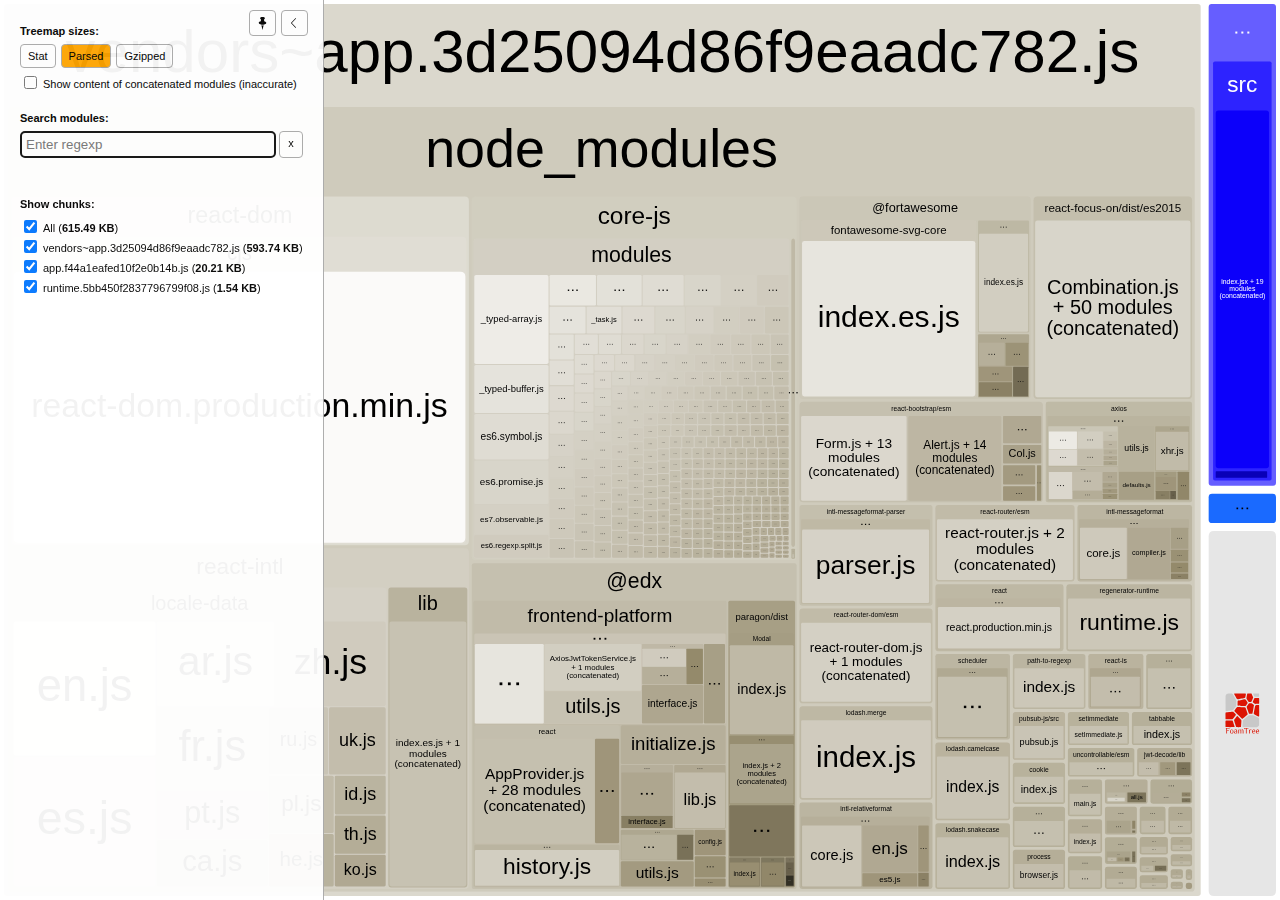
==== commit 2fb0649b: "Capitalize names" ====
--- a/eol_course_email/static/eol_course_email/report.html
+++ b/eol_course_email/static/eol_course_email/report.html
@@ -3,7 +3,7 @@
   <head>
     <meta charset="UTF-8"/>
     <meta name="viewport" content="width=device-width, initial-scale=1"/>
-    <title>@edx/frontend-template-application [18 Nov 2020 at 13:28]</title>
+    <title>@edx/frontend-template-application [18 Nov 2020 at 16:13]</title>
     <link rel="shortcut icon" href="[data-uri]" type="image/x-icon" />
 
     <script>
@@ -46,7 +46,7 @@
   <body>
     <div id="app"></div>
     <script>
-      window.chartData = [{"label":"app.44f6ffd02dffe1edd5c2.js","isAsset":true,"statSize":426381,"parsedSize":20577,"gzipSize":4902,"groups":[{"label":"src","path":"./src","statSize":426336,"groups":[{"label":"i18n/messages","path":"./src/i18n/messages","statSize":30,"groups":[{"id":196,"label":"ar.json","path":"./src/i18n/messages/ar.json","statSize":3,"parsedSize":39,"gzipSize":59},{"id":197,"label":"ca.json","path":"./src/i18n/messages/ca.json","statSize":2,"parsedSize":39,"gzipSize":59},{"id":198,"label":"es_419.json","path":"./src/i18n/messages/es_419.json","statSize":3,"parsedSize":39,"gzipSize":59},{"id":199,"label":"fr.json","path":"./src/i18n/messages/fr.json","statSize":3,"parsedSize":39,"gzipSize":59},{"id":200,"label":"zh_CN.json","path":"./src/i18n/messages/zh_CN.json","statSize":3,"parsedSize":39,"gzipSize":59},{"id":201,"label":"he.json","path":"./src/i18n/messages/he.json","statSize":2,"parsedSize":39,"gzipSize":59},{"id":202,"label":"id.json","path":"./src/i18n/messages/id.json","statSize":2,"parsedSize":39,"gzipSize":59},{"id":203,"label":"ko_kr.json","path":"./src/i18n/messages/ko_kr.json","statSize":2,"parsedSize":39,"gzipSize":59},{"id":204,"label":"pl.json","path":"./src/i18n/messages/pl.json","statSize":2,"parsedSize":39,"gzipSize":59},{"id":205,"label":"pt_br.json","path":"./src/i18n/messages/pt_br.json","statSize":2,"parsedSize":39,"gzipSize":59},{"id":206,"label":"ru.json","path":"./src/i18n/messages/ru.json","statSize":2,"parsedSize":39,"gzipSize":59},{"id":207,"label":"th.json","path":"./src/i18n/messages/th.json","statSize":2,"parsedSize":39,"gzipSize":59},{"id":208,"label":"uk.json","path":"./src/i18n/messages/uk.json","statSize":2,"parsedSize":39,"gzipSize":59}],"parsedSize":507,"gzipSize":65},{"id":466,"label":"index.scss","path":"./src/index.scss","statSize":381932,"parsedSize":17,"gzipSize":37},{"id":501,"label":"index.jsx + 19 modules (concatenated)","path":"./src/index.jsx + 19 modules (concatenated)","statSize":44374,"parsedSize":19788,"gzipSize":4721,"concatenated":true,"groups":[{"label":"src","path":"./src/index.jsx + 19 modules (concatenated)/src","statSize":44179,"groups":[{"id":null,"label":"index.jsx","path":"./src/index.jsx + 19 modules (concatenated)/src/index.jsx","statSize":838,"parsedSize":373,"gzipSize":89,"inaccurateSizes":true},{"label":"i18n","path":"./src/index.jsx + 19 modules (concatenated)/src/i18n","statSize":987,"groups":[{"id":null,"label":"index.jsx","path":"./src/index.jsx + 19 modules (concatenated)/src/i18n/index.jsx","statSize":987,"parsedSize":440,"gzipSize":105,"inaccurateSizes":true}],"parsedSize":440,"gzipSize":105,"inaccurateSizes":true},{"label":"course_email","path":"./src/index.jsx + 19 modules (concatenated)/src/course_email","statSize":42299,"groups":[{"id":null,"label":"CourseEmailPage.jsx","path":"./src/index.jsx + 19 modules (concatenated)/src/course_email/CourseEmailPage.jsx","statSize":2072,"parsedSize":923,"gzipSize":220,"inaccurateSizes":true},{"label":"components","path":"./src/index.jsx + 19 modules (concatenated)/src/course_email/components","statSize":18955,"groups":[{"id":null,"label":"Menu.jsx","path":"./src/index.jsx + 19 modules (concatenated)/src/course_email/components/Menu.jsx","statSize":2847,"parsedSize":1269,"gzipSize":302,"inaccurateSizes":true},{"id":null,"label":"NewEmailForm.jsx","path":"./src/index.jsx + 19 modules (concatenated)/src/course_email/components/NewEmailForm.jsx","statSize":5957,"parsedSize":2656,"gzipSize":633,"inaccurateSizes":true},{"id":null,"label":"EmailGrid.jsx","path":"./src/index.jsx + 19 modules (concatenated)/src/course_email/components/EmailGrid.jsx","statSize":2148,"parsedSize":957,"gzipSize":228,"inaccurateSizes":true},{"id":null,"label":"StatusForm.jsx","path":"./src/index.jsx + 19 modules (concatenated)/src/course_email/components/StatusForm.jsx","statSize":2008,"parsedSize":895,"gzipSize":213,"inaccurateSizes":true},{"id":null,"label":"EmailItem.jsx","path":"./src/index.jsx + 19 modules (concatenated)/src/course_email/components/EmailItem.jsx","statSize":2303,"parsedSize":1026,"gzipSize":245,"inaccurateSizes":true},{"id":null,"label":"EmptyGrid.jsx","path":"./src/index.jsx + 19 modules (concatenated)/src/course_email/components/EmptyGrid.jsx","statSize":662,"parsedSize":295,"gzipSize":70,"inaccurateSizes":true},{"id":null,"label":"EmailModal.jsx","path":"./src/index.jsx + 19 modules (concatenated)/src/course_email/components/EmailModal.jsx","statSize":3030,"parsedSize":1351,"gzipSize":322,"inaccurateSizes":true}],"parsedSize":8452,"gzipSize":2016,"inaccurateSizes":true},{"label":"hooks","path":"./src/index.jsx + 19 modules (concatenated)/src/course_email/hooks","statSize":9959,"groups":[{"id":null,"label":"useResizeIFrame.jsx","path":"./src/index.jsx + 19 modules (concatenated)/src/course_email/hooks/useResizeIFrame.jsx","statSize":2028,"parsedSize":904,"gzipSize":215,"inaccurateSizes":true},{"id":null,"label":"useFetchUserData.jsx","path":"./src/index.jsx + 19 modules (concatenated)/src/course_email/hooks/useFetchUserData.jsx","statSize":2653,"parsedSize":1183,"gzipSize":282,"inaccurateSizes":true},{"id":null,"label":"useForm.jsx","path":"./src/index.jsx + 19 modules (concatenated)/src/course_email/hooks/useForm.jsx","statSize":5278,"parsedSize":2353,"gzipSize":561,"inaccurateSizes":true}],"parsedSize":4441,"gzipSize":1059,"inaccurateSizes":true},{"label":"helpers","path":"./src/index.jsx + 19 modules (concatenated)/src/course_email/helpers","statSize":11313,"groups":[{"id":null,"label":"getReceivedEmails.jsx","path":"./src/index.jsx + 19 modules (concatenated)/src/course_email/helpers/getReceivedEmails.jsx","statSize":2238,"parsedSize":998,"gzipSize":238,"inaccurateSizes":true},{"id":null,"label":"getSendedEmails.jsx","path":"./src/index.jsx + 19 modules (concatenated)/src/course_email/helpers/getSendedEmails.jsx","statSize":2270,"parsedSize":1012,"gzipSize":241,"inaccurateSizes":true},{"id":null,"label":"getCourseInfo.jsx","path":"./src/index.jsx + 19 modules (concatenated)/src/course_email/helpers/getCourseInfo.jsx","statSize":310,"parsedSize":138,"gzipSize":32,"inaccurateSizes":true},{"id":null,"label":"getUserEmail.jsx","path":"./src/index.jsx + 19 modules (concatenated)/src/course_email/helpers/getUserEmail.jsx","statSize":1912,"parsedSize":852,"gzipSize":203,"inaccurateSizes":true},{"id":null,"label":"getUsers.jsx","path":"./src/index.jsx + 19 modules (concatenated)/src/course_email/helpers/getUsers.jsx","statSize":2125,"parsedSize":947,"gzipSize":226,"inaccurateSizes":true},{"id":null,"label":"postSendEmail.jsx","path":"./src/index.jsx + 19 modules (concatenated)/src/course_email/helpers/postSendEmail.jsx","statSize":2458,"parsedSize":1096,"gzipSize":261,"inaccurateSizes":true}],"parsedSize":5044,"gzipSize":1203,"inaccurateSizes":true}],"parsedSize":18862,"gzipSize":4500,"inaccurateSizes":true},{"label":"assets","path":"./src/index.jsx + 19 modules (concatenated)/src/assets","statSize":55,"groups":[{"id":null,"label":"favicon.ico","path":"./src/index.jsx + 19 modules (concatenated)/src/assets/favicon.ico","statSize":55,"parsedSize":24,"gzipSize":5,"inaccurateSizes":true}],"parsedSize":24,"gzipSize":5,"inaccurateSizes":true}],"parsedSize":19701,"gzipSize":4700,"inaccurateSizes":true}]}],"parsedSize":20312,"gzipSize":4751},{"label":"locale-data","path":"./locale-data","statSize":15,"groups":[{"id":219,"label":"index.js (ignored)","path":"./locale-data/index.js (ignored)","statSize":15,"parsedSize":15,"gzipSize":35}],"parsedSize":15,"gzipSize":35},{"label":"lib","path":"./lib","statSize":30,"groups":[{"id":474,"label":"locales (ignored)","path":"./lib/locales (ignored)","statSize":30,"parsedSize":30,"gzipSize":38}],"parsedSize":30,"gzipSize":38}]},{"label":"runtime.5bb450f2837796799f08.js","isAsset":true,"statSize":1574,"parsedSize":1574,"gzipSize":792,"groups":[]},{"label":"vendors~app.3d25094d86f9eaadc782.js","isAsset":true,"statSize":1461903,"parsedSize":607994,"gzipSize":163022,"groups":[{"label":"node_modules","path":"./node_modules","statSize":1460361,"groups":[{"label":"react","path":"./node_modules/react","statSize":6835,"groups":[{"id":0,"label":"index.js","path":"./node_modules/react/index.js","statSize":190,"parsedSize":46,"gzipSize":66},{"label":"cjs","path":"./node_modules/react/cjs","statSize":6645,"groups":[{"id":455,"label":"react.production.min.js","path":"./node_modules/react/cjs/react.production.min.js","statSize":6645,"parsedSize":6564,"gzipSize":2685}],"parsedSize":6564,"gzipSize":2685}],"parsedSize":6610,"gzipSize":2695},{"label":"prop-types","path":"./node_modules/prop-types","statSize":2645,"groups":[{"id":1,"label":"index.js","path":"./node_modules/prop-types/index.js","statSize":710,"parsedSize":35,"gzipSize":55},{"id":459,"label":"factoryWithThrowingShims.js","path":"./node_modules/prop-types/factoryWithThrowingShims.js","statSize":1621,"parsedSize":651,"gzipSize":400},{"label":"lib","path":"./node_modules/prop-types/lib","statSize":314,"groups":[{"id":460,"label":"ReactPropTypesSecret.js","path":"./node_modules/prop-types/lib/ReactPropTypesSecret.js","statSize":314,"parsedSize":86,"gzipSize":106}],"parsedSize":86,"gzipSize":106}],"parsedSize":772,"gzipSize":466},{"label":"core-js","path":"./node_modules/core-js","statSize":228935,"groups":[{"label":"modules","path":"./node_modules/core-js/modules","statSize":220606,"groups":[{"id":2,"label":"_export.js","path":"./node_modules/core-js/modules/_export.js","statSize":1601,"parsedSize":475,"gzipSize":321},{"id":6,"label":"_an-object.js","path":"./node_modules/core-js/modules/_an-object.js","statSize":154,"parsedSize":109,"gzipSize":116},{"id":7,"label":"_global.js","path":"./node_modules/core-js/modules/_global.js","statSize":369,"parsedSize":186,"gzipSize":147},{"id":9,"label":"_fails.js","path":"./node_modules/core-js/modules/_fails.js","statSize":104,"parsedSize":72,"gzipSize":77},{"id":10,"label":"_is-object.js","path":"./node_modules/core-js/modules/_is-object.js","statSize":110,"parsedSize":92,"gzipSize":90},{"id":11,"label":"_wks.js","path":"./node_modules/core-js/modules/_wks.js","statSize":358,"parsedSize":163,"gzipSize":149},{"id":12,"label":"_to-length.js","path":"./node_modules/core-js/modules/_to-length.js","statSize":215,"parsedSize":100,"gzipSize":111},{"id":13,"label":"_descriptors.js","path":"./node_modules/core-js/modules/_descriptors.js","statSize":184,"parsedSize":116,"gzipSize":111},{"id":14,"label":"_object-dp.js","path":"./node_modules/core-js/modules/_object-dp.js","statSize":600,"parsedSize":276,"gzipSize":214},{"id":15,"label":"_to-object.js","path":"./node_modules/core-js/modules/_to-object.js","statSize":132,"parsedSize":71,"gzipSize":83},{"id":21,"label":"_a-function.js","path":"./node_modules/core-js/modules/_a-function.js","statSize":125,"parsedSize":111,"gzipSize":108},{"id":23,"label":"_hide.js","path":"./node_modules/core-js/modules/_hide.js","statSize":286,"parsedSize":125,"gzipSize":103},{"id":24,"label":"_redefine.js","path":"./node_modules/core-js/modules/_redefine.js","statSize":1050,"parsedSize":454,"gzipSize":281},{"id":25,"label":"_string-html.js","path":"./node_modules/core-js/modules/_string-html.js","statSize":702,"parsedSize":330,"gzipSize":244},{"id":26,"label":"_has.js","path":"./node_modules/core-js/modules/_has.js","statSize":120,"parsedSize":82,"gzipSize":88},{"id":27,"label":"_to-iobject.js","path":"./node_modules/core-js/modules/_to-iobject.js","statSize":217,"parsedSize":74,"gzipSize":84},{"id":28,"label":"_object-gopd.js","path":"./node_modules/core-js/modules/_object-gopd.js","statSize":577,"parsedSize":220,"gzipSize":184},{"id":29,"label":"_object-gpo.js","path":"./node_modules/core-js/modules/_object-gpo.js","statSize":493,"parsedSize":260,"gzipSize":187},{"id":33,"label":"_core.js","path":"./node_modules/core-js/modules/_core.js","statSize":123,"parsedSize":79,"gzipSize":96},{"id":34,"label":"_ctx.js","path":"./node_modules/core-js/modules/_ctx.js","statSize":520,"parsedSize":290,"gzipSize":156},{"id":35,"label":"_cof.js","path":"./node_modules/core-js/modules/_cof.js","statSize":106,"parsedSize":84,"gzipSize":96},{"id":36,"label":"_to-integer.js","path":"./node_modules/core-js/modules/_to-integer.js","statSize":161,"parsedSize":100,"gzipSize":107},{"id":37,"label":"_strict-method.js","path":"./node_modules/core-js/modules/_strict-method.js","statSize":269,"parsedSize":138,"gzipSize":114},{"id":38,"label":"_to-primitive.js","path":"./node_modules/core-js/modules/_to-primitive.js","statSize":655,"parsedSize":330,"gzipSize":186},{"id":39,"label":"_defined.js","path":"./node_modules/core-js/modules/_defined.js","statSize":162,"parsedSize":101,"gzipSize":109},{"id":40,"label":"_object-sap.js","path":"./node_modules/core-js/modules/_object-sap.js","statSize":370,"parsedSize":161,"gzipSize":141},{"id":41,"label":"_array-methods.js","path":"./node_modules/core-js/modules/_array-methods.js","statSize":1494,"parsedSize":429,"gzipSize":297},{"id":43,"label":"_typed-array.js","path":"./node_modules/core-js/modules/_typed-array.js","statSize":18286,"parsedSize":6485,"gzipSize":2618},{"id":44,"label":"_metadata.js","path":"./node_modules/core-js/modules/_metadata.js","statSize":1803,"parsedSize":619,"gzipSize":334},{"id":48,"label":"_library.js","path":"./node_modules/core-js/modules/_library.js","statSize":24,"parsedSize":27,"gzipSize":47},{"id":49,"label":"_meta.js","path":"./node_modules/core-js/modules/_meta.js","statSize":1558,"parsedSize":553,"gzipSize":334},{"id":50,"label":"_add-to-unscopables.js","path":"./node_modules/core-js/modules/_add-to-unscopables.js","statSize":297,"parsedSize":121,"gzipSize":126},{"id":54,"label":"_property-desc.js","path":"./node_modules/core-js/modules/_property-desc.js","statSize":173,"parsedSize":109,"gzipSize":102},{"id":55,"label":"_uid.js","path":"./node_modules/core-js/modules/_uid.js","statSize":162,"parsedSize":127,"gzipSize":133},{"id":56,"label":"_object-keys.js","path":"./node_modules/core-js/modules/_object-keys.js","statSize":222,"parsedSize":88,"gzipSize":98},{"id":57,"label":"_to-absolute-index.js","path":"./node_modules/core-js/modules/_to-absolute-index.js","statSize":223,"parsedSize":108,"gzipSize":109},{"id":58,"label":"_object-create.js","path":"./node_modules/core-js/modules/_object-create.js","statSize":1505,"parsedSize":479,"gzipSize":337},{"id":59,"label":"_object-gopn.js","path":"./node_modules/core-js/modules/_object-gopn.js","statSize":288,"parsedSize":126,"gzipSize":129},{"id":60,"label":"_set-species.js","path":"./node_modules/core-js/modules/_set-species.js","statSize":359,"parsedSize":177,"gzipSize":155},{"id":61,"label":"_an-instance.js","path":"./node_modules/core-js/modules/_an-instance.js","statSize":237,"parsedSize":138,"gzipSize":134},{"id":62,"label":"_for-of.js","path":"./node_modules/core-js/modules/_for-of.js","statSize":1176,"parsedSize":436,"gzipSize":315},{"id":63,"label":"_redefine-all.js","path":"./node_modules/core-js/modules/_redefine-all.js","statSize":169,"parsedSize":93,"gzipSize":96},{"id":64,"label":"_validate-collection.js","path":"./node_modules/core-js/modules/_validate-collection.js","statSize":200,"parsedSize":139,"gzipSize":136},{"id":69,"label":"_set-to-string-tag.js","path":"./node_modules/core-js/modules/_set-to-string-tag.js","statSize":262,"parsedSize":149,"gzipSize":142},{"id":70,"label":"_classof.js","path":"./node_modules/core-js/modules/_classof.js","statSize":718,"parsedSize":327,"gzipSize":234},{"id":71,"label":"_string-trim.js","path":"./node_modules/core-js/modules/_string-trim.js","statSize":899,"parsedSize":348,"gzipSize":251},{"id":72,"label":"_iterators.js","path":"./node_modules/core-js/modules/_iterators.js","statSize":21,"parsedSize":27,"gzipSize":47},{"id":79,"label":"_shared.js","path":"./node_modules/core-js/modules/_shared.js","statSize":428,"parsedSize":271,"gzipSize":222},{"id":80,"label":"_iobject.js","path":"./node_modules/core-js/modules/_iobject.js","statSize":289,"parsedSize":137,"gzipSize":137},{"id":81,"label":"_object-pie.js","path":"./node_modules/core-js/modules/_object-pie.js","statSize":37,"parsedSize":42,"gzipSize":62},{"id":82,"label":"_flags.js","path":"./node_modules/core-js/modules/_flags.js","statSize":370,"parsedSize":193,"gzipSize":151},{"id":83,"label":"_species-constructor.js","path":"./node_modules/core-js/modules/_species-constructor.js","statSize":348,"parsedSize":148,"gzipSize":139},{"id":87,"label":"_array-includes.js","path":"./node_modules/core-js/modules/_array-includes.js","statSize":924,"parsedSize":246,"gzipSize":189},{"id":88,"label":"_object-gops.js","path":"./node_modules/core-js/modules/_object-gops.js","statSize":42,"parsedSize":47,"gzipSize":67},{"id":89,"label":"_is-array.js","path":"./node_modules/core-js/modules/_is-array.js","statSize":147,"parsedSize":86,"gzipSize":91},{"id":90,"label":"_string-at.js","path":"./node_modules/core-js/modules/_string-at.js","statSize":620,"parsedSize":294,"gzipSize":225},{"id":91,"label":"_is-regexp.js","path":"./node_modules/core-js/modules/_is-regexp.js","statSize":289,"parsedSize":134,"gzipSize":137},{"id":92,"label":"_iter-detect.js","path":"./node_modules/core-js/modules/_iter-detect.js","statSize":645,"parsedSize":299,"gzipSize":193},{"id":93,"label":"_regexp-exec-abstract.js","path":"./node_modules/core-js/modules/_regexp-exec-abstract.js","statSize":615,"parsedSize":372,"gzipSize":239},{"id":94,"label":"_fix-re-wks.js","path":"./node_modules/core-js/modules/_fix-re-wks.js","statSize":3333,"parsedSize":986,"gzipSize":508},{"id":95,"label":"_user-agent.js","path":"./node_modules/core-js/modules/_user-agent.js","statSize":127,"parsedSize":66,"gzipSize":86},{"id":96,"label":"_collection.js","path":"./node_modules/core-js/modules/_collection.js","statSize":3307,"parsedSize":1079,"gzipSize":595},{"id":97,"label":"_typed.js","path":"./node_modules/core-js/modules/_typed.js","statSize":674,"parsedSize":355,"gzipSize":261},{"id":98,"label":"_object-forced-pam.js","path":"./node_modules/core-js/modules/_object-forced-pam.js","statSize":361,"parsedSize":147,"gzipSize":139},{"id":99,"label":"_set-collection-of.js","path":"./node_modules/core-js/modules/_set-collection-of.js","statSize":350,"parsedSize":173,"gzipSize":150},{"id":100,"label":"_set-collection-from.js","path":"./node_modules/core-js/modules/_set-collection-from.js","statSize":802,"parsedSize":302,"gzipSize":223},{"id":109,"label":"_dom-create.js","path":"./node_modules/core-js/modules/_dom-create.js","statSize":289,"parsedSize":125,"gzipSize":119},{"id":110,"label":"_wks-define.js","path":"./node_modules/core-js/modules/_wks-define.js","statSize":417,"parsedSize":178,"gzipSize":156},{"id":111,"label":"_shared-key.js","path":"./node_modules/core-js/modules/_shared-key.js","statSize":159,"parsedSize":92,"gzipSize":100},{"id":112,"label":"_enum-bug-keys.js","path":"./node_modules/core-js/modules/_enum-bug-keys.js","statSize":160,"parsedSize":131,"gzipSize":129},{"id":113,"label":"_html.js","path":"./node_modules/core-js/modules/_html.js","statSize":101,"parsedSize":67,"gzipSize":77},{"id":114,"label":"_set-proto.js","path":"./node_modules/core-js/modules/_set-proto.js","statSize":906,"parsedSize":397,"gzipSize":280},{"id":115,"label":"_string-ws.js","path":"./node_modules/core-js/modules/_string-ws.js","statSize":170,"parsedSize":73,"gzipSize":125},{"id":116,"label":"_inherit-if-required.js","path":"./node_modules/core-js/modules/_inherit-if-required.js","statSize":337,"parsedSize":175,"gzipSize":141},{"id":117,"label":"_string-repeat.js","path":"./node_modules/core-js/modules/_string-repeat.js","statSize":373,"parsedSize":212,"gzipSize":188},{"id":118,"label":"_math-sign.js","path":"./node_modules/core-js/modules/_math-sign.js","statSize":179,"parsedSize":82,"gzipSize":95},{"id":119,"label":"_math-expm1.js","path":"./node_modules/core-js/modules/_math-expm1.js","statSize":343,"parsedSize":187,"gzipSize":156},{"id":120,"label":"_iter-define.js","path":"./node_modules/core-js/modules/_iter-define.js","statSize":2779,"parsedSize":875,"gzipSize":540},{"id":121,"label":"_iter-create.js","path":"./node_modules/core-js/modules/_iter-create.js","statSize":526,"parsedSize":192,"gzipSize":159},{"id":122,"label":"_string-context.js","path":"./node_modules/core-js/modules/_string-context.js","statSize":314,"parsedSize":145,"gzipSize":136},{"id":123,"label":"_fails-is-regexp.js","path":"./node_modules/core-js/modules/_fails-is-regexp.js","statSize":251,"parsedSize":147,"gzipSize":128},{"id":124,"label":"_is-array-iter.js","path":"./node_modules/core-js/modules/_is-array-iter.js","statSize":279,"parsedSize":132,"gzipSize":133},{"id":125,"label":"_create-property.js","path":"./node_modules/core-js/modules/_create-property.js","statSize":271,"parsedSize":106,"gzipSize":107},{"id":126,"label":"core.get-iterator-method.js","path":"./node_modules/core-js/modules/core.get-iterator-method.js","statSize":297,"parsedSize":152,"gzipSize":143},{"id":127,"label":"_array-species-create.js","path":"./node_modules/core-js/modules/_array-species-create.js","statSize":223,"parsedSize":74,"gzipSize":85},{"id":128,"label":"_array-fill.js","path":"./node_modules/core-js/modules/_array-fill.js","statSize":643,"parsedSize":233,"gzipSize":183},{"id":129,"label":"es6.array.iterator.js","path":"./node_modules/core-js/modules/es6.array.iterator.js","statSize":1116,"parsedSize":349,"gzipSize":239},{"id":130,"label":"_regexp-exec.js","path":"./node_modules/core-js/modules/_regexp-exec.js","statSize":1740,"parsedSize":528,"gzipSize":348},{"id":131,"label":"_advance-string-index.js","path":"./node_modules/core-js/modules/_advance-string-index.js","statSize":262,"parsedSize":101,"gzipSize":104},{"id":132,"label":"_task.js","path":"./node_modules/core-js/modules/_task.js","statSize":2484,"parsedSize":954,"gzipSize":536},{"id":133,"label":"_microtask.js","path":"./node_modules/core-js/modules/_microtask.js","statSize":1982,"parsedSize":662,"gzipSize":404},{"id":134,"label":"_new-promise-capability.js","path":"./node_modules/core-js/modules/_new-promise-capability.js","statSize":504,"parsedSize":253,"gzipSize":193},{"id":135,"label":"_typed-buffer.js","path":"./node_modules/core-js/modules/_typed-buffer.js","statSize":9479,"parsedSize":3526,"gzipSize":1511},{"id":151,"label":"_ie8-dom-define.js","path":"./node_modules/core-js/modules/_ie8-dom-define.js","statSize":199,"parsedSize":135,"gzipSize":128},{"id":152,"label":"_wks-ext.js","path":"./node_modules/core-js/modules/_wks-ext.js","statSize":31,"parsedSize":26,"gzipSize":46},{"id":153,"label":"_object-keys-internal.js","path":"./node_modules/core-js/modules/_object-keys-internal.js","statSize":537,"parsedSize":213,"gzipSize":186},{"id":154,"label":"_object-dps.js","path":"./node_modules/core-js/modules/_object-dps.js","statSize":404,"parsedSize":170,"gzipSize":157},{"id":155,"label":"_object-gopn-ext.js","path":"./node_modules/core-js/modules/_object-gopn-ext.js","statSize":604,"parsedSize":283,"gzipSize":202},{"id":156,"label":"_object-assign.js","path":"./node_modules/core-js/modules/_object-assign.js","statSize":1281,"parsedSize":482,"gzipSize":344},{"id":157,"label":"_same-value.js","path":"./node_modules/core-js/modules/_same-value.js","statSize":190,"parsedSize":90,"gzipSize":98},{"id":158,"label":"_bind.js","path":"./node_modules/core-js/modules/_bind.js","statSize":903,"parsedSize":441,"gzipSize":291},{"id":159,"label":"_invoke.js","path":"./node_modules/core-js/modules/_invoke.js","statSize":701,"parsedSize":341,"gzipSize":169},{"id":160,"label":"_parse-int.js","path":"./node_modules/core-js/modules/_parse-int.js","statSize":390,"parsedSize":191,"gzipSize":172},{"id":161,"label":"_parse-float.js","path":"./node_modules/core-js/modules/_parse-float.js","statSize":359,"parsedSize":163,"gzipSize":155},{"id":162,"label":"_a-number-value.js","path":"./node_modules/core-js/modules/_a-number-value.js","statSize":158,"parsedSize":119,"gzipSize":122},{"id":163,"label":"_is-integer.js","path":"./node_modules/core-js/modules/_is-integer.js","statSize":206,"parsedSize":99,"gzipSize":106},{"id":164,"label":"_math-log1p.js","path":"./node_modules/core-js/modules/_math-log1p.js","statSize":154,"parsedSize":98,"gzipSize":100},{"id":165,"label":"_math-fround.js","path":"./node_modules/core-js/modules/_math-fround.js","statSize":716,"parsedSize":233,"gzipSize":191},{"id":166,"label":"_iter-call.js","path":"./node_modules/core-js/modules/_iter-call.js","statSize":410,"parsedSize":148,"gzipSize":139},{"id":167,"label":"_array-reduce.js","path":"./node_modules/core-js/modules/_array-reduce.js","statSize":821,"parsedSize":321,"gzipSize":256},{"id":168,"label":"_array-copy-within.js","path":"./node_modules/core-js/modules/_array-copy-within.js","statSize":876,"parsedSize":321,"gzipSize":251},{"id":169,"label":"_iter-step.js","path":"./node_modules/core-js/modules/_iter-step.js","statSize":86,"parsedSize":64,"gzipSize":73},{"id":170,"label":"es6.regexp.exec.js","path":"./node_modules/core-js/modules/es6.regexp.exec.js","statSize":178,"parsedSize":104,"gzipSize":116},{"id":171,"label":"es6.regexp.flags.js","path":"./node_modules/core-js/modules/es6.regexp.flags.js","statSize":201,"parsedSize":102,"gzipSize":117},{"id":172,"label":"_perform.js","path":"./node_modules/core-js/modules/_perform.js","statSize":132,"parsedSize":87,"gzipSize":86},{"id":173,"label":"_promise-resolve.js","path":"./node_modules/core-js/modules/_promise-resolve.js","statSize":397,"parsedSize":156,"gzipSize":138},{"id":174,"label":"es6.map.js","path":"./node_modules/core-js/modules/es6.map.js","statSize":642,"parsedSize":292,"gzipSize":204},{"id":175,"label":"_collection-strong.js","path":"./node_modules/core-js/modules/_collection-strong.js","statSize":5019,"parsedSize":1440,"gzipSize":754},{"id":176,"label":"es6.set.js","path":"./node_modules/core-js/modules/es6.set.js","statSize":481,"parsedSize":224,"gzipSize":173},{"id":177,"label":"es6.weak-map.js","path":"./node_modules/core-js/modules/es6.weak-map.js","statSize":2004,"parsedSize":756,"gzipSize":450},{"id":178,"label":"_collection-weak.js","path":"./node_modules/core-js/modules/_collection-weak.js","statSize":2788,"parsedSize":985,"gzipSize":486},{"id":179,"label":"_to-index.js","path":"./node_modules/core-js/modules/_to-index.js","statSize":339,"parsedSize":152,"gzipSize":143},{"id":180,"label":"_own-keys.js","path":"./node_modules/core-js/modules/_own-keys.js","statSize":409,"parsedSize":143,"gzipSize":138},{"id":181,"label":"_flatten-into-array.js","path":"./node_modules/core-js/modules/_flatten-into-array.js","statSize":1286,"parsedSize":361,"gzipSize":296},{"id":182,"label":"_string-pad.js","path":"./node_modules/core-js/modules/_string-pad.js","statSize":744,"parsedSize":252,"gzipSize":204},{"id":183,"label":"_object-to-array.js","path":"./node_modules/core-js/modules/_object-to-array.js","statSize":562,"parsedSize":205,"gzipSize":175},{"id":184,"label":"_collection-to-json.js","path":"./node_modules/core-js/modules/_collection-to-json.js","statSize":317,"parsedSize":151,"gzipSize":143},{"id":185,"label":"_array-from-iterable.js","path":"./node_modules/core-js/modules/_array-from-iterable.js","statSize":172,"parsedSize":90,"gzipSize":95},{"id":186,"label":"_math-scale.js","path":"./node_modules/core-js/modules/_math-scale.js","statSize":684,"parsedSize":159,"gzipSize":145},{"id":255,"label":"es6.symbol.js","path":"./node_modules/core-js/modules/es6.symbol.js","statSize":9284,"parsedSize":3334,"gzipSize":1614},{"id":256,"label":"_function-to-string.js","path":"./node_modules/core-js/modules/_function-to-string.js","statSize":87,"parsedSize":79,"gzipSize":85},{"id":257,"label":"_enum-keys.js","path":"./node_modules/core-js/modules/_enum-keys.js","statSize":469,"parsedSize":167,"gzipSize":151},{"id":258,"label":"es6.object.create.js","path":"./node_modules/core-js/modules/es6.object.create.js","statSize":162,"parsedSize":58,"gzipSize":78},{"id":259,"label":"es6.object.define-property.js","path":"./node_modules/core-js/modules/es6.object.define-property.js","statSize":217,"parsedSize":79,"gzipSize":98},{"id":260,"label":"es6.object.define-properties.js","path":"./node_modules/core-js/modules/es6.object.define-properties.js","statSize":217,"parsedSize":80,"gzipSize":99},{"id":261,"label":"es6.object.get-own-property-descriptor.js","path":"./node_modules/core-js/modules/es6.object.get-own-property-descriptor.js","statSize":342,"parsedSize":125,"gzipSize":119},{"id":262,"label":"es6.object.get-prototype-of.js","path":"./node_modules/core-js/modules/es6.object.get-prototype-of.js","statSize":273,"parsedSize":109,"gzipSize":104},{"id":263,"label":"es6.object.keys.js","path":"./node_modules/core-js/modules/es6.object.keys.js","statSize":225,"parsedSize":99,"gzipSize":94},{"id":264,"label":"es6.object.get-own-property-names.js","path":"./node_modules/core-js/modules/es6.object.get-own-property-names.js","statSize":150,"parsedSize":75,"gzipSize":89},{"id":265,"label":"es6.object.freeze.js","path":"./node_modules/core-js/modules/es6.object.freeze.js","statSize":267,"parsedSize":121,"gzipSize":110},{"id":266,"label":"es6.object.seal.js","path":"./node_modules/core-js/modules/es6.object.seal.js","statSize":256,"parsedSize":119,"gzipSize":110},{"id":267,"label":"es6.object.prevent-extensions.js","path":"./node_modules/core-js/modules/es6.object.prevent-extensions.js","statSize":334,"parsedSize":132,"gzipSize":120},{"id":268,"label":"es6.object.is-frozen.js","path":"./node_modules/core-js/modules/es6.object.is-frozen.js","statSize":243,"parsedSize":104,"gzipSize":101},{"id":269,"label":"es6.object.is-sealed.js","path":"./node_modules/core-js/modules/es6.object.is-sealed.js","statSize":243,"parsedSize":104,"gzipSize":101},{"id":270,"label":"es6.object.is-extensible.js","path":"./node_modules/core-js/modules/es6.object.is-extensible.js","statSize":267,"parsedSize":110,"gzipSize":105},{"id":271,"label":"es6.object.assign.js","path":"./node_modules/core-js/modules/es6.object.assign.js","statSize":162,"parsedSize":63,"gzipSize":83},{"id":272,"label":"es6.object.is.js","path":"./node_modules/core-js/modules/es6.object.is.js","statSize":139,"parsedSize":55,"gzipSize":75},{"id":273,"label":"es6.object.set-prototype-of.js","path":"./node_modules/core-js/modules/es6.object.set-prototype-of.js","statSize":160,"parsedSize":71,"gzipSize":90},{"id":274,"label":"es6.object.to-string.js","path":"./node_modules/core-js/modules/es6.object.to-string.js","statSize":321,"parsedSize":175,"gzipSize":158},{"id":275,"label":"es6.function.bind.js","path":"./node_modules/core-js/modules/es6.function.bind.js","statSize":164,"parsedSize":59,"gzipSize":74},{"id":276,"label":"es6.function.name.js","path":"./node_modules/core-js/modules/es6.function.name.js","statSize":355,"parsedSize":193,"gzipSize":169},{"id":277,"label":"es6.function.has-instance.js","path":"./node_modules/core-js/modules/es6.function.has-instance.js","statSize":664,"parsedSize":278,"gzipSize":194},{"id":278,"label":"es6.parse-int.js","path":"./node_modules/core-js/modules/es6.parse-int.js","statSize":194,"parsedSize":74,"gzipSize":86},{"id":279,"label":"es6.parse-float.js","path":"./node_modules/core-js/modules/es6.parse-float.js","statSize":201,"parsedSize":78,"gzipSize":88},{"id":280,"label":"es6.number.constructor.js","path":"./node_modules/core-js/modules/es6.number.constructor.js","statSize":2793,"parsedSize":1124,"gzipSize":693},{"id":281,"label":"es6.number.to-fixed.js","path":"./node_modules/core-js/modules/es6.number.to-fixed.js","statSize":2770,"parsedSize":1276,"gzipSize":740},{"id":282,"label":"es6.number.to-precision.js","path":"./node_modules/core-js/modules/es6.number.to-precision.js","statSize":613,"parsedSize":296,"gzipSize":205},{"id":283,"label":"es6.number.epsilon.js","path":"./node_modules/core-js/modules/es6.number.epsilon.js","statSize":125,"parsedSize":69,"gzipSize":89},{"id":284,"label":"es6.number.is-finite.js","path":"./node_modules/core-js/modules/es6.number.is-finite.js","statSize":246,"parsedSize":114,"gzipSize":114},{"id":285,"label":"es6.number.is-integer.js","path":"./node_modules/core-js/modules/es6.number.is-integer.js","statSize":145,"parsedSize":62,"gzipSize":82},{"id":286,"label":"es6.number.is-nan.js","path":"./node_modules/core-js/modules/es6.number.is-nan.js","statSize":220,"parsedSize":76,"gzipSize":89},{"id":287,"label":"es6.number.is-safe-integer.js","path":"./node_modules/core-js/modules/es6.number.is-safe-integer.js","statSize":294,"parsedSize":128,"gzipSize":136},{"id":288,"label":"es6.number.max-safe-integer.js","path":"./node_modules/core-js/modules/es6.number.max-safe-integer.js","statSize":143,"parsedSize":79,"gzipSize":99},{"id":289,"label":"es6.number.min-safe-integer.js","path":"./node_modules/core-js/modules/es6.number.min-safe-integer.js","statSize":145,"parsedSize":80,"gzipSize":100},{"id":290,"label":"es6.number.parse-float.js","path":"./node_modules/core-js/modules/es6.number.parse-float.js","statSize":228,"parsedSize":94,"gzipSize":100},{"id":291,"label":"es6.number.parse-int.js","path":"./node_modules/core-js/modules/es6.number.parse-int.js","statSize":221,"parsedSize":90,"gzipSize":98},{"id":292,"label":"es6.math.acosh.js","path":"./node_modules/core-js/modules/es6.math.acosh.js","statSize":571,"parsedSize":237,"gzipSize":211},{"id":293,"label":"es6.math.asinh.js","path":"./node_modules/core-js/modules/es6.math.asinh.js","statSize":342,"parsedSize":166,"gzipSize":155},{"id":294,"label":"es6.math.atanh.js","path":"./node_modules/core-js/modules/es6.math.atanh.js","statSize":304,"parsedSize":138,"gzipSize":138},{"id":295,"label":"es6.math.cbrt.js","path":"./node_modules/core-js/modules/es6.math.cbrt.js","statSize":218,"parsedSize":111,"gzipSize":116},{"id":296,"label":"es6.math.clz32.js","path":"./node_modules/core-js/modules/es6.math.clz32.js","statSize":208,"parsedSize":121,"gzipSize":124},{"id":297,"label":"es6.math.cosh.js","path":"./node_modules/core-js/modules/es6.math.cosh.js","statSize":187,"parsedSize":96,"gzipSize":106},{"id":298,"label":"es6.math.expm1.js","path":"./node_modules/core-js/modules/es6.math.expm1.js","statSize":187,"parsedSize":80,"gzipSize":93},{"id":299,"label":"es6.math.fround.js","path":"./node_modules/core-js/modules/es6.math.fround.js","statSize":132,"parsedSize":57,"gzipSize":77},{"id":300,"label":"es6.math.hypot.js","path":"./node_modules/core-js/modules/es6.math.hypot.js","statSize":664,"parsedSize":222,"gzipSize":189},{"id":301,"label":"es6.math.imul.js","path":"./node_modules/core-js/modules/es6.math.imul.js","statSize":539,"parsedSize":229,"gzipSize":184},{"id":302,"label":"es6.math.log10.js","path":"./node_modules/core-js/modules/es6.math.log10.js","statSize":168,"parsedSize":93,"gzipSize":98},{"id":303,"label":"es6.math.log1p.js","path":"./node_modules/core-js/modules/es6.math.log1p.js","statSize":129,"parsedSize":56,"gzipSize":76},{"id":304,"label":"es6.math.log2.js","path":"./node_modules/core-js/modules/es6.math.log2.js","statSize":162,"parsedSize":89,"gzipSize":94},{"id":305,"label":"es6.math.sign.js","path":"./node_modules/core-js/modules/es6.math.sign.js","statSize":126,"parsedSize":55,"gzipSize":75},{"id":306,"label":"es6.math.sinh.js","path":"./node_modules/core-js/modules/es6.math.sinh.js","statSize":454,"parsedSize":205,"gzipSize":168},{"id":307,"label":"es6.math.tanh.js","path":"./node_modules/core-js/modules/es6.math.tanh.js","statSize":317,"parsedSize":148,"gzipSize":137},{"id":308,"label":"es6.math.trunc.js","path":"./node_modules/core-js/modules/es6.math.trunc.js","statSize":181,"parsedSize":98,"gzipSize":102},{"id":309,"label":"es6.string.from-code-point.js","path":"./node_modules/core-js/modules/es6.string.from-code-point.js","statSize":865,"parsedSize":357,"gzipSize":277},{"id":310,"label":"es6.string.raw.js","path":"./node_modules/core-js/modules/es6.string.raw.js","statSize":519,"parsedSize":219,"gzipSize":174},{"id":311,"label":"es6.string.trim.js","path":"./node_modules/core-js/modules/es6.string.trim.js","statSize":167,"parsedSize":94,"gzipSize":91},{"id":312,"label":"es6.string.iterator.js","path":"./node_modules/core-js/modules/es6.string.iterator.js","statSize":531,"parsedSize":241,"gzipSize":173},{"id":313,"label":"es6.string.code-point-at.js","path":"./node_modules/core-js/modules/es6.string.code-point-at.js","statSize":249,"parsedSize":112,"gzipSize":121},{"id":314,"label":"es6.string.ends-with.js","path":"./node_modules/core-js/modules/es6.string.ends-with.js","statSize":840,"parsedSize":309,"gzipSize":228},{"id":315,"label":"es6.string.includes.js","path":"./node_modules/core-js/modules/es6.string.includes.js","statSize":479,"parsedSize":192,"gzipSize":167},{"id":316,"label":"es6.string.repeat.js","path":"./node_modules/core-js/modules/es6.string.repeat.js","statSize":156,"parsedSize":59,"gzipSize":79},{"id":317,"label":"es6.string.starts-with.js","path":"./node_modules/core-js/modules/es6.string.starts-with.js","statSize":762,"parsedSize":293,"gzipSize":216},{"id":318,"label":"es6.string.anchor.js","path":"./node_modules/core-js/modules/es6.string.anchor.js","statSize":205,"parsedSize":108,"gzipSize":98},{"id":319,"label":"es6.string.big.js","path":"./node_modules/core-js/modules/es6.string.big.js","statSize":184,"parsedSize":103,"gzipSize":94},{"id":320,"label":"es6.string.blink.js","path":"./node_modules/core-js/modules/es6.string.blink.js","statSize":192,"parsedSize":107,"gzipSize":96},{"id":321,"label":"es6.string.bold.js","path":"./node_modules/core-js/modules/es6.string.bold.js","statSize":185,"parsedSize":102,"gzipSize":96},{"id":322,"label":"es6.string.fixed.js","path":"./node_modules/core-js/modules/es6.string.fixed.js","statSize":189,"parsedSize":104,"gzipSize":96},{"id":323,"label":"es6.string.fontcolor.js","path":"./node_modules/core-js/modules/es6.string.fontcolor.js","statSize":221,"parsedSize":115,"gzipSize":99},{"id":324,"label":"es6.string.fontsize.js","path":"./node_modules/core-js/modules/es6.string.fontsize.js","statSize":214,"parsedSize":113,"gzipSize":99},{"id":325,"label":"es6.string.italics.js","path":"./node_modules/core-js/modules/es6.string.italics.js","statSize":194,"parsedSize":105,"gzipSize":97},{"id":326,"label":"es6.string.link.js","path":"./node_modules/core-js/modules/es6.string.link.js","statSize":197,"parsedSize":106,"gzipSize":97},{"id":327,"label":"es6.string.small.js","path":"./node_modules/core-js/modules/es6.string.small.js","statSize":193,"parsedSize":107,"gzipSize":96},{"id":328,"label":"es6.string.strike.js","path":"./node_modules/core-js/modules/es6.string.strike.js","statSize":197,"parsedSize":109,"gzipSize":94},{"id":329,"label":"es6.string.sub.js","path":"./node_modules/core-js/modules/es6.string.sub.js","statSize":185,"parsedSize":103,"gzipSize":93},{"id":330,"label":"es6.string.sup.js","path":"./node_modules/core-js/modules/es6.string.sup.js","statSize":185,"parsedSize":103,"gzipSize":93},{"id":331,"label":"es6.date.now.js","path":"./node_modules/core-js/modules/es6.date.now.js","statSize":154,"parsedSize":86,"gzipSize":98},{"id":332,"label":"es6.date.to-json.js","path":"./node_modules/core-js/modules/es6.date.to-json.js","statSize":562,"parsedSize":301,"gzipSize":228},{"id":333,"label":"es6.date.to-iso-string.js","path":"./node_modules/core-js/modules/es6.date.to-iso-string.js","statSize":317,"parsedSize":103,"gzipSize":110},{"id":334,"label":"_date-to-iso-string.js","path":"./node_modules/core-js/modules/_date-to-iso-string.js","statSize":996,"parsedSize":617,"gzipSize":383},{"id":335,"label":"es6.date.to-string.js","path":"./node_modules/core-js/modules/es6.date.to-string.js","statSize":435,"parsedSize":189,"gzipSize":158},{"id":336,"label":"es6.date.to-primitive.js","path":"./node_modules/core-js/modules/es6.date.to-primitive.js","statSize":186,"parsedSize":86,"gzipSize":102},{"id":337,"label":"_date-to-primitive.js","path":"./node_modules/core-js/modules/_date-to-primitive.js","statSize":317,"parsedSize":180,"gzipSize":156},{"id":338,"label":"es6.array.is-array.js","path":"./node_modules/core-js/modules/es6.array.is-array.js","statSize":145,"parsedSize":58,"gzipSize":74},{"id":339,"label":"es6.array.from.js","path":"./node_modules/core-js/modules/es6.array.from.js","statSize":1635,"parsedSize":536,"gzipSize":356},{"id":340,"label":"es6.array.of.js","path":"./node_modules/core-js/modules/es6.array.of.js","statSize":612,"parsedSize":280,"gzipSize":215},{"id":341,"label":"es6.array.join.js","path":"./node_modules/core-js/modules/es6.array.join.js","statSize":453,"parsedSize":164,"gzipSize":159},{"id":342,"label":"es6.array.slice.js","path":"./node_modules/core-js/modules/es6.array.slice.js","statSize":933,"parsedSize":360,"gzipSize":269},{"id":343,"label":"es6.array.sort.js","path":"./node_modules/core-js/modules/es6.array.sort.js","statSize":643,"parsedSize":254,"gzipSize":189},{"id":344,"label":"es6.array.for-each.js","path":"./node_modules/core-js/modules/es6.array.for-each.js","statSize":404,"parsedSize":149,"gzipSize":147},{"id":345,"label":"_array-species-constructor.js","path":"./node_modules/core-js/modules/_array-species-constructor.js","statSize":475,"parsedSize":228,"gzipSize":181},{"id":346,"label":"es6.array.map.js","path":"./node_modules/core-js/modules/es6.array.map.js","statSize":359,"parsedSize":137,"gzipSize":141},{"id":347,"label":"es6.array.filter.js","path":"./node_modules/core-js/modules/es6.array.filter.js","statSize":376,"parsedSize":143,"gzipSize":142},{"id":348,"label":"es6.array.some.js","path":"./node_modules/core-js/modules/es6.array.some.js","statSize":365,"parsedSize":139,"gzipSize":142},{"id":349,"label":"es6.array.every.js","path":"./node_modules/core-js/modules/es6.array.every.js","statSize":370,"parsedSize":141,"gzipSize":143},{"id":350,"label":"es6.array.reduce.js","path":"./node_modules/core-js/modules/es6.array.reduce.js","statSize":408,"parsedSize":161,"gzipSize":151},{"id":351,"label":"es6.array.reduce-right.js","path":"./node_modules/core-js/modules/es6.array.reduce-right.js","statSize":427,"parsedSize":171,"gzipSize":156},{"id":352,"label":"es6.array.index-of.js","path":"./node_modules/core-js/modules/es6.array.index-of.js","statSize":594,"parsedSize":210,"gzipSize":183},{"id":353,"label":"es6.array.last-index-of.js","path":"./node_modules/core-js/modules/es6.array.last-index-of.js","statSize":964,"parsedSize":367,"gzipSize":271},{"id":354,"label":"es6.array.copy-within.js","path":"./node_modules/core-js/modules/es6.array.copy-within.js","statSize":237,"parsedSize":82,"gzipSize":94},{"id":355,"label":"es6.array.fill.js","path":"./node_modules/core-js/modules/es6.array.fill.js","statSize":215,"parsedSize":70,"gzipSize":88},{"id":356,"label":"es6.array.find.js","path":"./node_modules/core-js/modules/es6.array.find.js","statSize":527,"parsedSize":213,"gzipSize":181},{"id":357,"label":"es6.array.find-index.js","path":"./node_modules/core-js/modules/es6.array.find-index.js","statSize":547,"parsedSize":221,"gzipSize":187},{"id":358,"label":"es6.array.species.js","path":"./node_modules/core-js/modules/es6.array.species.js","statSize":36,"parsedSize":31,"gzipSize":51},{"id":359,"label":"es6.regexp.constructor.js","path":"./node_modules/core-js/modules/es6.regexp.constructor.js","statSize":1608,"parsedSize":626,"gzipSize":404},{"id":360,"label":"es6.regexp.to-string.js","path":"./node_modules/core-js/modules/es6.regexp.to-string.js","statSize":826,"parsedSize":378,"gzipSize":261},{"id":361,"label":"es6.regexp.match.js","path":"./node_modules/core-js/modules/es6.regexp.match.js","statSize":1396,"parsedSize":490,"gzipSize":321},{"id":362,"label":"es6.regexp.replace.js","path":"./node_modules/core-js/modules/es6.regexp.replace.js","statSize":4657,"parsedSize":1387,"gzipSize":772},{"id":363,"label":"es6.regexp.search.js","path":"./node_modules/core-js/modules/es6.regexp.search.js","statSize":1192,"parsedSize":405,"gzipSize":267},{"id":364,"label":"es6.regexp.split.js","path":"./node_modules/core-js/modules/es6.regexp.split.js","statSize":5227,"parsedSize":1714,"gzipSize":866},{"id":365,"label":"es6.promise.js","path":"./node_modules/core-js/modules/es6.promise.js","statSize":9812,"parsedSize":3213,"gzipSize":1485},{"id":366,"label":"es6.weak-set.js","path":"./node_modules/core-js/modules/es6.weak-set.js","statSize":473,"parsedSize":219,"gzipSize":166},{"id":367,"label":"es6.typed.array-buffer.js","path":"./node_modules/core-js/modules/es6.typed.array-buffer.js","statSize":1794,"parsedSize":663,"gzipSize":415},{"id":368,"label":"es6.typed.data-view.js","path":"./node_modules/core-js/modules/es6.typed.data-view.js","statSize":160,"parsedSize":80,"gzipSize":92},{"id":369,"label":"es6.typed.int8-array.js","path":"./node_modules/core-js/modules/es6.typed.int8-array.js","statSize":169,"parsedSize":92,"gzipSize":85},{"id":370,"label":"es6.typed.uint8-array.js","path":"./node_modules/core-js/modules/es6.typed.uint8-array.js","statSize":171,"parsedSize":93,"gzipSize":86},{"id":371,"label":"es6.typed.uint8-clamped-array.js","path":"./node_modules/core-js/modules/es6.typed.uint8-clamped-array.js","statSize":184,"parsedSize":96,"gzipSize":89},{"id":372,"label":"es6.typed.int16-array.js","path":"./node_modules/core-js/modules/es6.typed.int16-array.js","statSize":171,"parsedSize":93,"gzipSize":86},{"id":373,"label":"es6.typed.uint16-array.js","path":"./node_modules/core-js/modules/es6.typed.uint16-array.js","statSize":173,"parsedSize":94,"gzipSize":87},{"id":374,"label":"es6.typed.int32-array.js","path":"./node_modules/core-js/modules/es6.typed.int32-array.js","statSize":171,"parsedSize":93,"gzipSize":86},{"id":375,"label":"es6.typed.uint32-array.js","path":"./node_modules/core-js/modules/es6.typed.uint32-array.js","statSize":173,"parsedSize":94,"gzipSize":87},{"id":376,"label":"es6.typed.float32-array.js","path":"./node_modules/core-js/modules/es6.typed.float32-array.js","statSize":175,"parsedSize":95,"gzipSize":88},{"id":377,"label":"es6.typed.float64-array.js","path":"./node_modules/core-js/modules/es6.typed.float64-array.js","statSize":175,"parsedSize":95,"gzipSize":88},{"id":378,"label":"es6.reflect.apply.js","path":"./node_modules/core-js/modules/es6.reflect.apply.js","statSize":655,"parsedSize":221,"gzipSize":166},{"id":379,"label":"es6.reflect.construct.js","path":"./node_modules/core-js/modules/es6.reflect.construct.js","statSize":1993,"parsedSize":681,"gzipSize":382},{"id":380,"label":"es6.reflect.define-property.js","path":"./node_modules/core-js/modules/es6.reflect.define-property.js","statSize":799,"parsedSize":245,"gzipSize":182},{"id":381,"label":"es6.reflect.delete-property.js","path":"./node_modules/core-js/modules/es6.reflect.delete-property.js","statSize":404,"parsedSize":150,"gzipSize":142},{"id":382,"label":"es6.reflect.enumerate.js","path":"./node_modules/core-js/modules/es6.reflect.enumerate.js","statSize":749,"parsedSize":346,"gzipSize":243},{"id":383,"label":"es6.reflect.get.js","path":"./node_modules/core-js/modules/es6.reflect.get.js","statSize":790,"parsedSize":267,"gzipSize":205},{"id":384,"label":"es6.reflect.get-own-property-descriptor.js","path":"./node_modules/core-js/modules/es6.reflect.get-own-property-descriptor.js","statSize":354,"parsedSize":120,"gzipSize":125},{"id":385,"label":"es6.reflect.get-prototype-of.js","path":"./node_modules/core-js/modules/es6.reflect.get-prototype-of.js","statSize":290,"parsedSize":104,"gzipSize":112},{"id":386,"label":"es6.reflect.has.js","path":"./node_modules/core-js/modules/es6.reflect.has.js","statSize":197,"parsedSize":79,"gzipSize":90},{"id":387,"label":"es6.reflect.is-extensible.js","path":"./node_modules/core-js/modules/es6.reflect.is-extensible.js","statSize":325,"parsedSize":122,"gzipSize":120},{"id":388,"label":"es6.reflect.own-keys.js","path":"./node_modules/core-js/modules/es6.reflect.own-keys.js","statSize":140,"parsedSize":61,"gzipSize":81},{"id":389,"label":"es6.reflect.prevent-extensions.js","path":"./node_modules/core-js/modules/es6.reflect.prevent-extensions.js","statSize":424,"parsedSize":157,"gzipSize":143},{"id":390,"label":"es6.reflect.set.js","path":"./node_modules/core-js/modules/es6.reflect.set.js","statSize":1321,"parsedSize":431,"gzipSize":288},{"id":391,"label":"es6.reflect.set-prototype-of.js","path":"./node_modules/core-js/modules/es6.reflect.set-prototype-of.js","statSize":382,"parsedSize":145,"gzipSize":138},{"id":392,"label":"es7.array.includes.js","path":"./node_modules/core-js/modules/es7.array.includes.js","statSize":379,"parsedSize":165,"gzipSize":152},{"id":393,"label":"es7.array.flat-map.js","path":"./node_modules/core-js/modules/es7.array.flat-map.js","statSize":740,"parsedSize":222,"gzipSize":183},{"id":394,"label":"es7.array.flatten.js","path":"./node_modules/core-js/modules/es7.array.flatten.js","statSize":745,"parsedSize":228,"gzipSize":191},{"id":395,"label":"es7.string.at.js","path":"./node_modules/core-js/modules/es7.string.at.js","statSize":239,"parsedSize":103,"gzipSize":111},{"id":396,"label":"es7.string.pad-start.js","path":"./node_modules/core-js/modules/es7.string.pad-start.js","statSize":544,"parsedSize":223,"gzipSize":200},{"id":397,"label":"es7.string.pad-end.js","path":"./node_modules/core-js/modules/es7.string.pad-end.js","statSize":541,"parsedSize":221,"gzipSize":200},{"id":398,"label":"es7.string.trim-left.js","path":"./node_modules/core-js/modules/es7.string.trim-left.js","statSize":219,"parsedSize":110,"gzipSize":103},{"id":399,"label":"es7.string.trim-right.js","path":"./node_modules/core-js/modules/es7.string.trim-right.js","statSize":219,"parsedSize":109,"gzipSize":102},{"id":400,"label":"es7.string.match-all.js","path":"./node_modules/core-js/modules/es7.string.match-all.js","statSize":1028,"parsedSize":473,"gzipSize":318},{"id":401,"label":"es7.symbol.async-iterator.js","path":"./node_modules/core-js/modules/es7.symbol.async-iterator.js","statSize":43,"parsedSize":40,"gzipSize":60},{"id":402,"label":"es7.symbol.observable.js","path":"./node_modules/core-js/modules/es7.symbol.observable.js","statSize":40,"parsedSize":37,"gzipSize":57},{"id":403,"label":"es7.object.get-own-property-descriptors.js","path":"./node_modules/core-js/modules/es7.object.get-own-property-descriptors.js","statSize":690,"parsedSize":217,"gzipSize":192},{"id":404,"label":"es7.object.values.js","path":"./node_modules/core-js/modules/es7.object.values.js","statSize":242,"parsedSize":90,"gzipSize":99},{"id":405,"label":"es7.object.entries.js","path":"./node_modules/core-js/modules/es7.object.entries.js","statSize":245,"parsedSize":91,"gzipSize":101},{"id":406,"label":"es7.object.define-getter.js","path":"./node_modules/core-js/modules/es7.object.define-getter.js","statSize":505,"parsedSize":183,"gzipSize":165},{"id":407,"label":"es7.object.define-setter.js","path":"./node_modules/core-js/modules/es7.object.define-setter.js","statSize":505,"parsedSize":183,"gzipSize":164},{"id":408,"label":"es7.object.lookup-getter.js","path":"./node_modules/core-js/modules/es7.object.lookup-getter.js","statSize":624,"parsedSize":203,"gzipSize":180},{"id":409,"label":"es7.object.lookup-setter.js","path":"./node_modules/core-js/modules/es7.object.lookup-setter.js","statSize":624,"parsedSize":203,"gzipSize":180},{"id":410,"label":"es7.map.to-json.js","path":"./node_modules/core-js/modules/es7.map.to-json.js","statSize":188,"parsedSize":67,"gzipSize":84},{"id":411,"label":"es7.set.to-json.js","path":"./node_modules/core-js/modules/es7.set.to-json.js","statSize":188,"parsedSize":67,"gzipSize":84},{"id":412,"label":"es7.map.of.js","path":"./node_modules/core-js/modules/es7.map.of.js","statSize":101,"parsedSize":29,"gzipSize":49},{"id":413,"label":"es7.set.of.js","path":"./node_modules/core-js/modules/es7.set.of.js","statSize":101,"parsedSize":29,"gzipSize":49},{"id":414,"label":"es7.weak-map.of.js","path":"./node_modules/core-js/modules/es7.weak-map.of.js","statSize":109,"parsedSize":33,"gzipSize":53},{"id":415,"label":"es7.weak-set.of.js","path":"./node_modules/core-js/modules/es7.weak-set.of.js","statSize":109,"parsedSize":33,"gzipSize":53},{"id":416,"label":"es7.map.from.js","path":"./node_modules/core-js/modules/es7.map.from.js","statSize":105,"parsedSize":30,"gzipSize":50},{"id":417,"label":"es7.set.from.js","path":"./node_modules/core-js/modules/es7.set.from.js","statSize":105,"parsedSize":30,"gzipSize":50},{"id":418,"label":"es7.weak-map.from.js","path":"./node_modules/core-js/modules/es7.weak-map.from.js","statSize":113,"parsedSize":34,"gzipSize":54},{"id":419,"label":"es7.weak-set.from.js","path":"./node_modules/core-js/modules/es7.weak-set.from.js","statSize":113,"parsedSize":34,"gzipSize":54},{"id":420,"label":"es7.global.js","path":"./node_modules/core-js/modules/es7.global.js","statSize":134,"parsedSize":48,"gzipSize":68},{"id":421,"label":"es7.system.global.js","path":"./node_modules/core-js/modules/es7.system.global.js","statSize":144,"parsedSize":57,"gzipSize":77},{"id":422,"label":"es7.error.is-error.js","path":"./node_modules/core-js/modules/es7.error.is-error.js","statSize":217,"parsedSize":94,"gzipSize":96},{"id":423,"label":"es7.math.clamp.js","path":"./node_modules/core-js/modules/es7.math.clamp.js","statSize":221,"parsedSize":99,"gzipSize":100},{"id":424,"label":"es7.math.deg-per-rad.js","path":"./node_modules/core-js/modules/es7.math.deg-per-rad.js","statSize":153,"parsedSize":67,"gzipSize":85},{"id":425,"label":"es7.math.degrees.js","path":"./node_modules/core-js/modules/es7.math.degrees.js","statSize":236,"parsedSize":89,"gzipSize":99},{"id":426,"label":"es7.math.fscale.js","path":"./node_modules/core-js/modules/es7.math.fscale.js","statSize":332,"parsedSize":112,"gzipSize":108},{"id":427,"label":"es7.math.iaddh.js","path":"./node_modules/core-js/modules/es7.math.iaddh.js","statSize":339,"parsedSize":142,"gzipSize":132},{"id":428,"label":"es7.math.isubh.js","path":"./node_modules/core-js/modules/es7.math.isubh.js","statSize":338,"parsedSize":141,"gzipSize":131},{"id":429,"label":"es7.math.imulh.js","path":"./node_modules/core-js/modules/es7.math.imulh.js","statSize":444,"parsedSize":182,"gzipSize":153},{"id":430,"label":"es7.math.rad-per-deg.js","path":"./node_modules/core-js/modules/es7.math.rad-per-deg.js","statSize":153,"parsedSize":67,"gzipSize":85},{"id":431,"label":"es7.math.radians.js","path":"./node_modules/core-js/modules/es7.math.radians.js","statSize":236,"parsedSize":89,"gzipSize":100},{"id":432,"label":"es7.math.scale.js","path":"./node_modules/core-js/modules/es7.math.scale.js","statSize":158,"parsedSize":56,"gzipSize":76},{"id":433,"label":"es7.math.umulh.js","path":"./node_modules/core-js/modules/es7.math.umulh.js","statSize":448,"parsedSize":186,"gzipSize":152},{"id":434,"label":"es7.math.signbit.js","path":"./node_modules/core-js/modules/es7.math.signbit.js","statSize":269,"parsedSize":100,"gzipSize":110},{"id":435,"label":"es7.promise.finally.js","path":"./node_modules/core-js/modules/es7.promise.finally.js","statSize":763,"parsedSize":315,"gzipSize":193},{"id":436,"label":"es7.promise.try.js","path":"./node_modules/core-js/modules/es7.promise.try.js","statSize":477,"parsedSize":163,"gzipSize":149},{"id":437,"label":"es7.reflect.define-metadata.js","path":"./node_modules/core-js/modules/es7.reflect.define-metadata.js","statSize":363,"parsedSize":111,"gzipSize":110},{"id":438,"label":"es7.reflect.delete-metadata.js","path":"./node_modules/core-js/modules/es7.reflect.delete-metadata.js","statSize":704,"parsedSize":275,"gzipSize":207},{"id":439,"label":"es7.reflect.get-metadata.js","path":"./node_modules/core-js/modules/es7.reflect.get-metadata.js","statSize":761,"parsedSize":252,"gzipSize":186},{"id":440,"label":"es7.reflect.get-metadata-keys.js","path":"./node_modules/core-js/modules/es7.reflect.get-metadata-keys.js","statSize":783,"parsedSize":295,"gzipSize":217},{"id":441,"label":"es7.reflect.get-own-metadata.js","path":"./node_modules/core-js/modules/es7.reflect.get-own-metadata.js","statSize":384,"parsedSize":149,"gzipSize":142},{"id":442,"label":"es7.reflect.get-own-metadata-keys.js","path":"./node_modules/core-js/modules/es7.reflect.get-own-metadata-keys.js","statSize":364,"parsedSize":150,"gzipSize":145},{"id":443,"label":"es7.reflect.has-metadata.js","path":"./node_modules/core-js/modules/es7.reflect.has-metadata.js","statSize":677,"parsedSize":231,"gzipSize":180},{"id":444,"label":"es7.reflect.has-own-metadata.js","path":"./node_modules/core-js/modules/es7.reflect.has-own-metadata.js","statSize":384,"parsedSize":149,"gzipSize":143},{"id":445,"label":"es7.reflect.metadata.js","path":"./node_modules/core-js/modules/es7.reflect.metadata.js","statSize":498,"parsedSize":146,"gzipSize":134},{"id":446,"label":"es7.asap.js","path":"./node_modules/core-js/modules/es7.asap.js","statSize":442,"parsedSize":137,"gzipSize":131},{"id":447,"label":"es7.observable.js","path":"./node_modules/core-js/modules/es7.observable.js","statSize":5517,"parsedSize":2146,"gzipSize":850},{"id":448,"label":"web.timers.js","path":"./node_modules/core-js/modules/web.timers.js","statSize":754,"parsedSize":317,"gzipSize":230},{"id":449,"label":"web.immediate.js","path":"./node_modules/core-js/modules/web.immediate.js","statSize":162,"parsedSize":91,"gzipSize":95},{"id":450,"label":"web.dom.iterable.js","path":"./node_modules/core-js/modules/web.dom.iterable.js","statSize":1810,"parsedSize":811,"gzipSize":468},{"id":453,"label":"core.regexp.escape.js","path":"./node_modules/core-js/modules/core.regexp.escape.js","statSize":232,"parsedSize":116,"gzipSize":126},{"id":454,"label":"_replacer.js","path":"./node_modules/core-js/modules/_replacer.js","statSize":234,"parsedSize":136,"gzipSize":115}],"parsedSize":85549,"gzipSize":27771},{"id":254,"label":"shim.js","path":"./node_modules/core-js/shim.js","statSize":8221,"parsedSize":1411,"gzipSize":417},{"label":"fn/regexp","path":"./node_modules/core-js/fn/regexp","statSize":108,"groups":[{"id":452,"label":"escape.js","path":"./node_modules/core-js/fn/regexp/escape.js","statSize":108,"parsedSize":53,"gzipSize":73}],"parsedSize":53,"gzipSize":73}],"parsedSize":87013,"gzipSize":28316},{"label":"@babel/runtime/helpers","path":"./node_modules/@babel/runtime/helpers","statSize":1174,"groups":[{"label":"esm","path":"./node_modules/@babel/runtime/helpers/esm","statSize":951,"groups":[{"id":3,"label":"extends.js","path":"./node_modules/@babel/runtime/helpers/esm/extends.js","statSize":397,"parsedSize":270,"gzipSize":201},{"id":4,"label":"objectWithoutPropertiesLoose.js","path":"./node_modules/@babel/runtime/helpers/esm/objectWithoutPropertiesLoose.js","statSize":350,"parsedSize":197,"gzipSize":170},{"id":20,"label":"inheritsLoose.js","path":"./node_modules/@babel/runtime/helpers/esm/inheritsLoose.js","statSize":204,"parsedSize":158,"gzipSize":131}],"parsedSize":625,"gzipSize":313},{"id":140,"label":"inheritsLoose.js","path":"./node_modules/@babel/runtime/helpers/inheritsLoose.js","statSize":223,"parsedSize":118,"gzipSize":100}],"parsedSize":743,"gzipSize":328},{"label":"classnames","path":"./node_modules/classnames","statSize":1198,"groups":[{"id":5,"label":"index.js","path":"./node_modules/classnames/index.js","statSize":1198,"parsedSize":585,"gzipSize":396}],"parsedSize":585,"gzipSize":396},{"label":"react-bootstrap/esm","path":"./node_modules/react-bootstrap/esm","statSize":60281,"groups":[{"id":8,"label":"ThemeProvider.js","path":"./node_modules/react-bootstrap/esm/ThemeProvider.js","statSize":1668,"parsedSize":199,"gzipSize":167},{"id":85,"label":"createWithBsPrefix.js + 1 modules (concatenated)","path":"./node_modules/react-bootstrap/esm/createWithBsPrefix.js + 1 modules (concatenated)","statSize":1641,"parsedSize":630,"gzipSize":380,"concatenated":true,"groups":[{"label":"node_modules","path":"./node_modules/react-bootstrap/esm/createWithBsPrefix.js + 1 modules (concatenated)/node_modules","statSize":1616,"groups":[{"label":"react-bootstrap/esm","path":"./node_modules/react-bootstrap/esm/createWithBsPrefix.js + 1 modules (concatenated)/node_modules/react-bootstrap/esm","statSize":1460,"groups":[{"id":null,"label":"createWithBsPrefix.js","path":"./node_modules/react-bootstrap/esm/createWithBsPrefix.js + 1 modules (concatenated)/node_modules/react-bootstrap/esm/createWithBsPrefix.js","statSize":1460,"parsedSize":560,"gzipSize":338,"inaccurateSizes":true}],"parsedSize":560,"gzipSize":338,"inaccurateSizes":true},{"label":"dom-helpers/esm","path":"./node_modules/react-bootstrap/esm/createWithBsPrefix.js + 1 modules (concatenated)/node_modules/dom-helpers/esm","statSize":156,"groups":[{"id":null,"label":"camelize.js","path":"./node_modules/react-bootstrap/esm/createWithBsPrefix.js + 1 modules (concatenated)/node_modules/dom-helpers/esm/camelize.js","statSize":156,"parsedSize":59,"gzipSize":36,"inaccurateSizes":true}],"parsedSize":59,"gzipSize":36,"inaccurateSizes":true}],"parsedSize":620,"gzipSize":374,"inaccurateSizes":true}]},{"id":105,"label":"SafeAnchor.js + 1 modules (concatenated)","path":"./node_modules/react-bootstrap/esm/SafeAnchor.js + 1 modules (concatenated)","statSize":3038,"parsedSize":1023,"gzipSize":589,"concatenated":true,"groups":[{"label":"node_modules/react-bootstrap/esm","path":"./node_modules/react-bootstrap/esm/SafeAnchor.js + 1 modules (concatenated)/node_modules/react-bootstrap/esm","statSize":3023,"groups":[{"id":null,"label":"createChainedFunction.js","path":"./node_modules/react-bootstrap/esm/SafeAnchor.js + 1 modules (concatenated)/node_modules/react-bootstrap/esm/createChainedFunction.js","statSize":983,"parsedSize":331,"gzipSize":190,"inaccurateSizes":true},{"id":null,"label":"SafeAnchor.js","path":"./node_modules/react-bootstrap/esm/SafeAnchor.js + 1 modules (concatenated)/node_modules/react-bootstrap/esm/SafeAnchor.js","statSize":2040,"parsedSize":686,"gzipSize":395,"inaccurateSizes":true}],"parsedSize":1017,"gzipSize":586,"inaccurateSizes":true}]},{"id":213,"label":"Col.js","path":"./node_modules/react-bootstrap/esm/Col.js","statSize":1882,"parsedSize":708,"gzipSize":452},{"id":512,"label":"Spinner.js","path":"./node_modules/react-bootstrap/esm/Spinner.js","statSize":1124,"parsedSize":480,"gzipSize":323},{"id":516,"label":"Alert.js + 14 modules (concatenated)","path":"./node_modules/react-bootstrap/esm/Alert.js + 14 modules (concatenated)","statSize":27667,"parsedSize":7210,"gzipSize":2736,"concatenated":true,"groups":[{"label":"node_modules","path":"./node_modules/react-bootstrap/esm/Alert.js + 14 modules (concatenated)/node_modules","statSize":27592,"groups":[{"label":"react-bootstrap","path":"./node_modules/react-bootstrap/esm/Alert.js + 14 modules (concatenated)/node_modules/react-bootstrap","statSize":24464,"groups":[{"label":"esm","path":"./node_modules/react-bootstrap/esm/Alert.js + 14 modules (concatenated)/node_modules/react-bootstrap/esm","statSize":5827,"groups":[{"id":null,"label":"Fade.js","path":"./node_modules/react-bootstrap/esm/Alert.js + 14 modules (concatenated)/node_modules/react-bootstrap/esm/Fade.js","statSize":1473,"parsedSize":383,"gzipSize":145,"inaccurateSizes":true},{"id":null,"label":"CloseButton.js","path":"./node_modules/react-bootstrap/esm/Alert.js + 14 modules (concatenated)/node_modules/react-bootstrap/esm/CloseButton.js","statSize":1112,"parsedSize":289,"gzipSize":109,"inaccurateSizes":true},{"id":null,"label":"Alert.js","path":"./node_modules/react-bootstrap/esm/Alert.js + 14 modules (concatenated)/node_modules/react-bootstrap/esm/Alert.js","statSize":2628,"parsedSize":684,"gzipSize":259,"inaccurateSizes":true},{"id":null,"label":"triggerBrowserReflow.js","path":"./node_modules/react-bootstrap/esm/Alert.js + 14 modules (concatenated)/node_modules/react-bootstrap/esm/triggerBrowserReflow.js","statSize":251,"parsedSize":65,"gzipSize":24,"inaccurateSizes":true},{"id":null,"label":"divWithClassName.js","path":"./node_modules/react-bootstrap/esm/Alert.js + 14 modules (concatenated)/node_modules/react-bootstrap/esm/divWithClassName.js","statSize":363,"parsedSize":94,"gzipSize":35,"inaccurateSizes":true}],"parsedSize":1518,"gzipSize":576,"inaccurateSizes":true},{"label":"node_modules/react-transition-group/esm","path":"./node_modules/react-bootstrap/esm/Alert.js + 14 modules (concatenated)/node_modules/react-bootstrap/node_modules/react-transition-group/esm","statSize":18637,"groups":[{"id":null,"label":"Transition.js","path":"./node_modules/react-bootstrap/esm/Alert.js + 14 modules (concatenated)/node_modules/react-bootstrap/node_modules/react-transition-group/esm/Transition.js","statSize":18532,"parsedSize":4829,"gzipSize":1832,"inaccurateSizes":true},{"id":null,"label":"config.js","path":"./node_modules/react-bootstrap/esm/Alert.js + 14 modules (concatenated)/node_modules/react-bootstrap/node_modules/react-transition-group/esm/config.js","statSize":37,"parsedSize":9,"gzipSize":3,"inaccurateSizes":true},{"id":null,"label":"TransitionGroupContext.js","path":"./node_modules/react-bootstrap/esm/Alert.js + 14 modules (concatenated)/node_modules/react-bootstrap/node_modules/react-transition-group/esm/TransitionGroupContext.js","statSize":68,"parsedSize":17,"gzipSize":6,"inaccurateSizes":true}],"parsedSize":4856,"gzipSize":1843,"inaccurateSizes":true}],"parsedSize":6375,"gzipSize":2419,"inaccurateSizes":true},{"label":"dom-helpers/esm","path":"./node_modules/react-bootstrap/esm/Alert.js + 14 modules (concatenated)/node_modules/dom-helpers/esm","statSize":3128,"groups":[{"id":null,"label":"css.js","path":"./node_modules/react-bootstrap/esm/Alert.js + 14 modules (concatenated)/node_modules/dom-helpers/esm/css.js","statSize":825,"parsedSize":214,"gzipSize":81,"inaccurateSizes":true},{"id":null,"label":"transitionEnd.js","path":"./node_modules/react-bootstrap/esm/Alert.js + 14 modules (concatenated)/node_modules/dom-helpers/esm/transitionEnd.js","statSize":1273,"parsedSize":331,"gzipSize":125,"inaccurateSizes":true},{"id":null,"label":"getComputedStyle.js","path":"./node_modules/react-bootstrap/esm/Alert.js + 14 modules (concatenated)/node_modules/dom-helpers/esm/getComputedStyle.js","statSize":172,"parsedSize":44,"gzipSize":17,"inaccurateSizes":true},{"id":null,"label":"hyphenateStyle.js","path":"./node_modules/react-bootstrap/esm/Alert.js + 14 modules (concatenated)/node_modules/dom-helpers/esm/hyphenateStyle.js","statSize":362,"parsedSize":94,"gzipSize":35,"inaccurateSizes":true},{"id":null,"label":"isTransform.js","path":"./node_modules/react-bootstrap/esm/Alert.js + 14 modules (concatenated)/node_modules/dom-helpers/esm/isTransform.js","statSize":206,"parsedSize":53,"gzipSize":20,"inaccurateSizes":true},{"id":null,"label":"ownerWindow.js","path":"./node_modules/react-bootstrap/esm/Alert.js + 14 modules (concatenated)/node_modules/dom-helpers/esm/ownerWindow.js","statSize":166,"parsedSize":43,"gzipSize":16,"inaccurateSizes":true},{"id":null,"label":"hyphenate.js","path":"./node_modules/react-bootstrap/esm/Alert.js + 14 modules (concatenated)/node_modules/dom-helpers/esm/hyphenate.js","statSize":124,"parsedSize":32,"gzipSize":12,"inaccurateSizes":true}],"parsedSize":815,"gzipSize":309,"inaccurateSizes":true}],"parsedSize":7190,"gzipSize":2728,"inaccurateSizes":true}]},{"id":517,"label":"Form.js + 13 modules (concatenated)","path":"./node_modules/react-bootstrap/esm/Form.js + 13 modules (concatenated)","statSize":23261,"parsedSize":8166,"gzipSize":2487,"concatenated":true,"groups":[{"label":"node_modules/react-bootstrap/esm","path":"./node_modules/react-bootstrap/esm/Form.js + 13 modules (concatenated)/node_modules/react-bootstrap/esm","statSize":23211,"groups":[{"id":null,"label":"FormCheck.js","path":"./node_modules/react-bootstrap/esm/Form.js + 13 modules (concatenated)/node_modules/react-bootstrap/esm/FormCheck.js","statSize":3445,"parsedSize":1209,"gzipSize":368,"inaccurateSizes":true},{"id":null,"label":"FormFile.js","path":"./node_modules/react-bootstrap/esm/Form.js + 13 modules (concatenated)/node_modules/react-bootstrap/esm/FormFile.js","statSize":3427,"parsedSize":1203,"gzipSize":366,"inaccurateSizes":true},{"id":null,"label":"FormControl.js","path":"./node_modules/react-bootstrap/esm/Form.js + 13 modules (concatenated)/node_modules/react-bootstrap/esm/FormControl.js","statSize":2873,"parsedSize":1008,"gzipSize":307,"inaccurateSizes":true},{"id":null,"label":"FormGroup.js","path":"./node_modules/react-bootstrap/esm/Form.js + 13 modules (concatenated)/node_modules/react-bootstrap/esm/FormGroup.js","statSize":1173,"parsedSize":411,"gzipSize":125,"inaccurateSizes":true},{"id":null,"label":"FormLabel.js","path":"./node_modules/react-bootstrap/esm/Form.js + 13 modules (concatenated)/node_modules/react-bootstrap/esm/FormLabel.js","statSize":1908,"parsedSize":669,"gzipSize":203,"inaccurateSizes":true},{"id":null,"label":"FormText.js","path":"./node_modules/react-bootstrap/esm/Form.js + 13 modules (concatenated)/node_modules/react-bootstrap/esm/FormText.js","statSize":1044,"parsedSize":366,"gzipSize":111,"inaccurateSizes":true},{"id":null,"label":"Form.js","path":"./node_modules/react-bootstrap/esm/Form.js + 13 modules (concatenated)/node_modules/react-bootstrap/esm/Form.js","statSize":1606,"parsedSize":563,"gzipSize":171,"inaccurateSizes":true},{"id":null,"label":"Feedback.js","path":"./node_modules/react-bootstrap/esm/Form.js + 13 modules (concatenated)/node_modules/react-bootstrap/esm/Feedback.js","statSize":1399,"parsedSize":491,"gzipSize":149,"inaccurateSizes":true},{"id":null,"label":"FormContext.js","path":"./node_modules/react-bootstrap/esm/Form.js + 13 modules (concatenated)/node_modules/react-bootstrap/esm/FormContext.js","statSize":130,"parsedSize":45,"gzipSize":13,"inaccurateSizes":true},{"id":null,"label":"FormCheckInput.js","path":"./node_modules/react-bootstrap/esm/Form.js + 13 modules (concatenated)/node_modules/react-bootstrap/esm/FormCheckInput.js","statSize":1771,"parsedSize":621,"gzipSize":189,"inaccurateSizes":true},{"id":null,"label":"FormCheckLabel.js","path":"./node_modules/react-bootstrap/esm/Form.js + 13 modules (concatenated)/node_modules/react-bootstrap/esm/FormCheckLabel.js","statSize":1235,"parsedSize":433,"gzipSize":132,"inaccurateSizes":true},{"id":null,"label":"FormFileInput.js","path":"./node_modules/react-bootstrap/esm/Form.js + 13 modules (concatenated)/node_modules/react-bootstrap/esm/FormFileInput.js","statSize":1519,"parsedSize":533,"gzipSize":162,"inaccurateSizes":true},{"id":null,"label":"FormFileLabel.js","path":"./node_modules/react-bootstrap/esm/Form.js + 13 modules (concatenated)/node_modules/react-bootstrap/esm/FormFileLabel.js","statSize":1268,"parsedSize":445,"gzipSize":135,"inaccurateSizes":true},{"id":null,"label":"Switch.js","path":"./node_modules/react-bootstrap/esm/Form.js + 13 modules (concatenated)/node_modules/react-bootstrap/esm/Switch.js","statSize":413,"parsedSize":144,"gzipSize":44,"inaccurateSizes":true}],"parsedSize":8148,"gzipSize":2481,"inaccurateSizes":true}]}],"parsedSize":18416,"gzipSize":5932},{"label":"tiny-invariant/dist","path":"./node_modules/tiny-invariant/dist","statSize":317,"groups":[{"id":16,"label":"tiny-invariant.esm.js","path":"./node_modules/tiny-invariant/dist/tiny-invariant.esm.js","statSize":317,"parsedSize":90,"gzipSize":100}],"parsedSize":90,"gzipSize":100},{"label":"@edx","path":"./node_modules/@edx","statSize":288429,"groups":[{"label":"frontend-platform","path":"./node_modules/@edx/frontend-platform","statSize":248433,"groups":[{"id":17,"label":"pubSub.js","path":"./node_modules/@edx/frontend-platform/pubSub.js","statSize":1518,"parsedSize":276,"gzipSize":151},{"id":22,"label":"constants.js","path":"./node_modules/@edx/frontend-platform/constants.js","statSize":2095,"parsedSize":679,"gzipSize":244},{"label":"auth","path":"./node_modules/@edx/frontend-platform/auth","statSize":64834,"groups":[{"id":32,"label":"utils.js","path":"./node_modules/@edx/frontend-platform/auth/utils.js","statSize":6902,"parsedSize":3531,"gzipSize":1450},{"id":68,"label":"interface.js","path":"./node_modules/@edx/frontend-platform/auth/interface.js","statSize":11784,"parsedSize":2675,"gzipSize":832},{"id":240,"label":"AxiosCsrfTokenService.js","path":"./node_modules/@edx/frontend-platform/auth/AxiosCsrfTokenService.js","statSize":4796,"parsedSize":1929,"gzipSize":908},{"label":"interceptors","path":"./node_modules/@edx/frontend-platform/auth/interceptors","statSize":8153,"groups":[{"id":241,"label":"createJwtTokenProviderInterceptor.js","path":"./node_modules/@edx/frontend-platform/auth/interceptors/createJwtTokenProviderInterceptor.js","statSize":2887,"parsedSize":997,"gzipSize":539},{"id":242,"label":"createCsrfTokenProviderInterceptor.js","path":"./node_modules/@edx/frontend-platform/auth/interceptors/createCsrfTokenProviderInterceptor.js","statSize":3042,"parsedSize":1037,"gzipSize":565},{"id":243,"label":"createProcessAxiosRequestErrorInterceptor.js","path":"./node_modules/@edx/frontend-platform/auth/interceptors/createProcessAxiosRequestErrorInterceptor.js","statSize":2224,"parsedSize":777,"gzipSize":439}],"parsedSize":2811,"gzipSize":817},{"id":246,"label":"AxiosJwtTokenService.js + 1 modules (concatenated)","path":"./node_modules/@edx/frontend-platform/auth/AxiosJwtTokenService.js + 1 modules (concatenated)","statSize":15154,"parsedSize":5104,"gzipSize":1748,"concatenated":true,"groups":[{"label":"node_modules/@edx/frontend-platform/auth","path":"./node_modules/@edx/frontend-platform/auth/AxiosJwtTokenService.js + 1 modules (concatenated)/node_modules/@edx/frontend-platform/auth","statSize":15134,"groups":[{"id":null,"label":"AxiosJwtTokenService.js","path":"./node_modules/@edx/frontend-platform/auth/AxiosJwtTokenService.js + 1 modules (concatenated)/node_modules/@edx/frontend-platform/auth/AxiosJwtTokenService.js","statSize":9055,"parsedSize":3049,"gzipSize":1044,"inaccurateSizes":true},{"label":"interceptors","path":"./node_modules/@edx/frontend-platform/auth/AxiosJwtTokenService.js + 1 modules (concatenated)/node_modules/@edx/frontend-platform/auth/interceptors","statSize":6079,"groups":[{"id":null,"label":"createRetryInterceptor.js","path":"./node_modules/@edx/frontend-platform/auth/AxiosJwtTokenService.js + 1 modules (concatenated)/node_modules/@edx/frontend-platform/auth/interceptors/createRetryInterceptor.js","statSize":6079,"parsedSize":2047,"gzipSize":701,"inaccurateSizes":true}],"parsedSize":2047,"gzipSize":701,"inaccurateSizes":true}],"parsedSize":5097,"gzipSize":1745,"inaccurateSizes":true}]},{"id":505,"label":"AxiosJwtAuthService.js","path":"./node_modules/@edx/frontend-platform/auth/AxiosJwtAuthService.js","statSize":18045,"parsedSize":6154,"gzipSize":1989}],"parsedSize":22204,"gzipSize":5292},{"id":46,"label":"config.js","path":"./node_modules/@edx/frontend-platform/config.js","statSize":6423,"parsedSize":813,"gzipSize":480},{"id":51,"label":"utils.js","path":"./node_modules/@edx/frontend-platform/utils.js","statSize":8170,"parsedSize":1855,"gzipSize":877},{"label":"logging","path":"./node_modules/@edx/frontend-platform/logging","statSize":8929,"groups":[{"id":86,"label":"interface.js","path":"./node_modules/@edx/frontend-platform/logging/interface.js","statSize":3414,"parsedSize":514,"gzipSize":283},{"id":503,"label":"NewRelicLoggingService.js","path":"./node_modules/@edx/frontend-platform/logging/NewRelicLoggingService.js","statSize":5515,"parsedSize":1731,"gzipSize":732}],"parsedSize":2245,"gzipSize":913},{"label":"node_modules/history/esm","path":"./node_modules/@edx/frontend-platform/node_modules/history/esm","statSize":28728,"groups":[{"id":145,"label":"history.js","path":"./node_modules/@edx/frontend-platform/node_modules/history/esm/history.js","statSize":28728,"parsedSize":6005,"gzipSize":2257}],"parsedSize":6005,"gzipSize":2257},{"label":"analytics","path":"./node_modules/@edx/frontend-platform/analytics","statSize":11105,"groups":[{"id":147,"label":"interface.js","path":"./node_modules/@edx/frontend-platform/analytics/interface.js","statSize":3486,"parsedSize":772,"gzipSize":332},{"id":504,"label":"SegmentAnalyticsService.js","path":"./node_modules/@edx/frontend-platform/analytics/SegmentAnalyticsService.js","statSize":7619,"parsedSize":2547,"gzipSize":1211}],"parsedSize":3319,"gzipSize":1406},{"label":"react","path":"./node_modules/@edx/frontend-platform/react","statSize":91254,"groups":[{"id":235,"label":"ErrorPage.js","path":"./node_modules/@edx/frontend-platform/react/ErrorPage.js","statSize":5811,"parsedSize":2878,"gzipSize":1201},{"id":515,"label":"AppProvider.js + 28 modules (concatenated)","path":"./node_modules/@edx/frontend-platform/react/AppProvider.js + 28 modules (concatenated)","statSize":85443,"parsedSize":13932,"gzipSize":5026,"concatenated":true,"groups":[{"label":"node_modules","path":"./node_modules/@edx/frontend-platform/react/AppProvider.js + 28 modules (concatenated)/node_modules","statSize":85348,"groups":[{"label":"@edx/frontend-platform/react","path":"./node_modules/@edx/frontend-platform/react/AppProvider.js + 28 modules (concatenated)/node_modules/@edx/frontend-platform/react","statSize":11559,"groups":[{"id":null,"label":"ErrorBoundary.js","path":"./node_modules/@edx/frontend-platform/react/AppProvider.js + 28 modules (concatenated)/node_modules/@edx/frontend-platform/react/ErrorBoundary.js","statSize":4666,"parsedSize":760,"gzipSize":274,"inaccurateSizes":true},{"id":null,"label":"AppContext.js","path":"./node_modules/@edx/frontend-platform/react/AppProvider.js + 28 modules (concatenated)/node_modules/@edx/frontend-platform/react/AppContext.js","statSize":777,"parsedSize":126,"gzipSize":45,"inaccurateSizes":true},{"id":null,"label":"hooks.js","path":"./node_modules/@edx/frontend-platform/react/AppProvider.js + 28 modules (concatenated)/node_modules/@edx/frontend-platform/react/hooks.js","statSize":768,"parsedSize":125,"gzipSize":45,"inaccurateSizes":true},{"id":null,"label":"AppProvider.js","path":"./node_modules/@edx/frontend-platform/react/AppProvider.js + 28 modules (concatenated)/node_modules/@edx/frontend-platform/react/AppProvider.js","statSize":4653,"parsedSize":758,"gzipSize":273,"inaccurateSizes":true},{"id":null,"label":"OptionalReduxProvider.js","path":"./node_modules/@edx/frontend-platform/react/AppProvider.js + 28 modules (concatenated)/node_modules/@edx/frontend-platform/react/OptionalReduxProvider.js","statSize":695,"parsedSize":113,"gzipSize":40,"inaccurateSizes":true}],"parsedSize":1884,"gzipSize":679,"inaccurateSizes":true},{"label":"react-redux/es","path":"./node_modules/@edx/frontend-platform/react/AppProvider.js + 28 modules (concatenated)/node_modules/react-redux/es","statSize":49635,"groups":[{"id":null,"label":"index.js","path":"./node_modules/@edx/frontend-platform/react/AppProvider.js + 28 modules (concatenated)/node_modules/react-redux/es/index.js","statSize":776,"parsedSize":126,"gzipSize":45,"inaccurateSizes":true},{"label":"components","path":"./node_modules/@edx/frontend-platform/react/AppProvider.js + 28 modules (concatenated)/node_modules/react-redux/es/components","statSize":19683,"groups":[{"id":null,"label":"Context.js","path":"./node_modules/@edx/frontend-platform/react/AppProvider.js + 28 modules (concatenated)/node_modules/react-redux/es/components/Context.js","statSize":118,"parsedSize":19,"gzipSize":6,"inaccurateSizes":true},{"id":null,"label":"Provider.js","path":"./node_modules/@edx/frontend-platform/react/AppProvider.js + 28 modules (concatenated)/node_modules/react-redux/es/components/Provider.js","statSize":1378,"parsedSize":224,"gzipSize":81,"inaccurateSizes":true},{"id":null,"label":"connectAdvanced.js","path":"./node_modules/@edx/frontend-platform/react/AppProvider.js + 28 modules (concatenated)/node_modules/react-redux/es/components/connectAdvanced.js","statSize":18187,"parsedSize":2965,"gzipSize":1069,"inaccurateSizes":true}],"parsedSize":3209,"gzipSize":1157,"inaccurateSizes":true},{"label":"utils","path":"./node_modules/@edx/frontend-platform/react/AppProvider.js + 28 modules (concatenated)/node_modules/react-redux/es/utils","statSize":6213,"groups":[{"id":null,"label":"batch.js","path":"./node_modules/@edx/frontend-platform/react/AppProvider.js + 28 modules (concatenated)/node_modules/react-redux/es/utils/batch.js","statSize":413,"parsedSize":67,"gzipSize":24,"inaccurateSizes":true},{"id":null,"label":"shallowEqual.js","path":"./node_modules/@edx/frontend-platform/react/AppProvider.js + 28 modules (concatenated)/node_modules/react-redux/es/utils/shallowEqual.js","statSize":676,"parsedSize":110,"gzipSize":39,"inaccurateSizes":true},{"id":null,"label":"reactBatchedUpdates.js","path":"./node_modules/@edx/frontend-platform/react/AppProvider.js + 28 modules (concatenated)/node_modules/react-redux/es/utils/reactBatchedUpdates.js","statSize":94,"parsedSize":15,"gzipSize":5,"inaccurateSizes":true},{"id":null,"label":"Subscription.js","path":"./node_modules/@edx/frontend-platform/react/AppProvider.js + 28 modules (concatenated)/node_modules/react-redux/es/utils/Subscription.js","statSize":2678,"parsedSize":436,"gzipSize":157,"inaccurateSizes":true},{"id":null,"label":"useIsomorphicLayoutEffect.js","path":"./node_modules/@edx/frontend-platform/react/AppProvider.js + 28 modules (concatenated)/node_modules/react-redux/es/utils/useIsomorphicLayoutEffect.js","statSize":926,"parsedSize":150,"gzipSize":54,"inaccurateSizes":true},{"id":null,"label":"verifyPlainObject.js","path":"./node_modules/@edx/frontend-platform/react/AppProvider.js + 28 modules (concatenated)/node_modules/react-redux/es/utils/verifyPlainObject.js","statSize":305,"parsedSize":49,"gzipSize":17,"inaccurateSizes":true},{"id":null,"label":"isPlainObject.js","path":"./node_modules/@edx/frontend-platform/react/AppProvider.js + 28 modules (concatenated)/node_modules/react-redux/es/utils/isPlainObject.js","statSize":476,"parsedSize":77,"gzipSize":27,"inaccurateSizes":true},{"id":null,"label":"warning.js","path":"./node_modules/@edx/frontend-platform/react/AppProvider.js + 28 modules (concatenated)/node_modules/react-redux/es/utils/warning.js","statSize":645,"parsedSize":105,"gzipSize":37,"inaccurateSizes":true}],"parsedSize":1013,"gzipSize":365,"inaccurateSizes":true},{"label":"connect","path":"./node_modules/@edx/frontend-platform/react/AppProvider.js + 28 modules (concatenated)/node_modules/react-redux/es/connect","statSize":15300,"groups":[{"id":null,"label":"connect.js","path":"./node_modules/@edx/frontend-platform/react/AppProvider.js + 28 modules (concatenated)/node_modules/react-redux/es/connect/connect.js","statSize":4966,"parsedSize":809,"gzipSize":292,"inaccurateSizes":true},{"id":null,"label":"mapDispatchToProps.js","path":"./node_modules/@edx/frontend-platform/react/AppProvider.js + 28 modules (concatenated)/node_modules/react-redux/es/connect/mapDispatchToProps.js","statSize":915,"parsedSize":149,"gzipSize":53,"inaccurateSizes":true},{"id":null,"label":"mapStateToProps.js","path":"./node_modules/@edx/frontend-platform/react/AppProvider.js + 28 modules (concatenated)/node_modules/react-redux/es/connect/mapStateToProps.js","statSize":504,"parsedSize":82,"gzipSize":29,"inaccurateSizes":true},{"id":null,"label":"mergeProps.js","path":"./node_modules/@edx/frontend-platform/react/AppProvider.js + 28 modules (concatenated)/node_modules/react-redux/es/connect/mergeProps.js","statSize":1411,"parsedSize":230,"gzipSize":82,"inaccurateSizes":true},{"id":null,"label":"selectorFactory.js","path":"./node_modules/@edx/frontend-platform/react/AppProvider.js + 28 modules (concatenated)/node_modules/react-redux/es/connect/selectorFactory.js","statSize":3938,"parsedSize":642,"gzipSize":231,"inaccurateSizes":true},{"id":null,"label":"wrapMapToProps.js","path":"./node_modules/@edx/frontend-platform/react/AppProvider.js + 28 modules (concatenated)/node_modules/react-redux/es/connect/wrapMapToProps.js","statSize":2779,"parsedSize":453,"gzipSize":163,"inaccurateSizes":true},{"id":null,"label":"verifySubselectors.js","path":"./node_modules/@edx/frontend-platform/react/AppProvider.js + 28 modules (concatenated)/node_modules/react-redux/es/connect/verifySubselectors.js","statSize":787,"parsedSize":128,"gzipSize":46,"inaccurateSizes":true}],"parsedSize":2494,"gzipSize":899,"inaccurateSizes":true},{"label":"hooks","path":"./node_modules/@edx/frontend-platform/react/AppProvider.js + 28 modules (concatenated)/node_modules/react-redux/es/hooks","statSize":7663,"groups":[{"id":null,"label":"useStore.js","path":"./node_modules/@edx/frontend-platform/react/AppProvider.js + 28 modules (concatenated)/node_modules/react-redux/es/hooks/useStore.js","statSize":1158,"parsedSize":188,"gzipSize":68,"inaccurateSizes":true},{"id":null,"label":"useDispatch.js","path":"./node_modules/@edx/frontend-platform/react/AppProvider.js + 28 modules (concatenated)/node_modules/react-redux/es/hooks/useDispatch.js","statSize":1325,"parsedSize":216,"gzipSize":77,"inaccurateSizes":true},{"id":null,"label":"useSelector.js","path":"./node_modules/@edx/frontend-platform/react/AppProvider.js + 28 modules (concatenated)/node_modules/react-redux/es/hooks/useSelector.js","statSize":4353,"parsedSize":709,"gzipSize":256,"inaccurateSizes":true},{"id":null,"label":"useReduxContext.js","path":"./node_modules/@edx/frontend-platform/react/AppProvider.js + 28 modules (concatenated)/node_modules/react-redux/es/hooks/useReduxContext.js","statSize":827,"parsedSize":134,"gzipSize":48,"inaccurateSizes":true}],"parsedSize":1249,"gzipSize":450,"inaccurateSizes":true}],"parsedSize":8093,"gzipSize":2919,"inaccurateSizes":true},{"label":"redux/es","path":"./node_modules/@edx/frontend-platform/react/AppProvider.js + 28 modules (concatenated)/node_modules/redux/es","statSize":24154,"groups":[{"id":null,"label":"redux.js","path":"./node_modules/@edx/frontend-platform/react/AppProvider.js + 28 modules (concatenated)/node_modules/redux/es/redux.js","statSize":24154,"parsedSize":3938,"gzipSize":1420,"inaccurateSizes":true}],"parsedSize":3938,"gzipSize":1420,"inaccurateSizes":true}],"parsedSize":13916,"gzipSize":5020,"inaccurateSizes":true}]}],"parsedSize":16810,"gzipSize":5563},{"id":237,"label":"initialize.js","path":"./node_modules/@edx/frontend-platform/initialize.js","statSize":15707,"parsedSize":4042,"gzipSize":1394},{"label":"i18n","path":"./node_modules/@edx/frontend-platform/i18n","statSize":9670,"groups":[{"id":502,"label":"lib.js","path":"./node_modules/@edx/frontend-platform/i18n/lib.js","statSize":9670,"parsedSize":3261,"gzipSize":1459}],"parsedSize":3261,"gzipSize":1459}],"parsedSize":61509,"gzipSize":15715},{"label":"paragon/dist","path":"./node_modules/@edx/paragon/dist","statSize":39996,"groups":[{"id":67,"label":"withDeprecatedProps.js","path":"./node_modules/@edx/paragon/dist/withDeprecatedProps.js","statSize":7622,"parsedSize":3398,"gzipSize":1329},{"label":"utils","path":"./node_modules/@edx/paragon/dist/utils","statSize":380,"groups":[{"id":84,"label":"newId.js","path":"./node_modules/@edx/paragon/dist/utils/newId.js","statSize":220,"parsedSize":154,"gzipSize":135},{"id":142,"label":"constants.js","path":"./node_modules/@edx/paragon/dist/utils/constants.js","statSize":160,"parsedSize":131,"gzipSize":133}],"parsedSize":285,"gzipSize":212},{"label":"Button","path":"./node_modules/@edx/paragon/dist/Button","statSize":12291,"groups":[{"id":108,"label":"index.js + 2 modules (concatenated)","path":"./node_modules/@edx/paragon/dist/Button/index.js + 2 modules (concatenated)","statSize":12291,"parsedSize":4513,"gzipSize":1883,"concatenated":true,"groups":[{"label":"node_modules","path":"./node_modules/@edx/paragon/dist/Button/index.js + 2 modules (concatenated)/node_modules","statSize":12251,"groups":[{"label":"@edx/paragon/dist/Button","path":"./node_modules/@edx/paragon/dist/Button/index.js + 2 modules (concatenated)/node_modules/@edx/paragon/dist/Button","statSize":10681,"groups":[{"id":null,"label":"index.js","path":"./node_modules/@edx/paragon/dist/Button/index.js + 2 modules (concatenated)/node_modules/@edx/paragon/dist/Button/index.js","statSize":150,"parsedSize":55,"gzipSize":22,"inaccurateSizes":true},{"label":"deprecated","path":"./node_modules/@edx/paragon/dist/Button/index.js + 2 modules (concatenated)/node_modules/@edx/paragon/dist/Button/deprecated","statSize":10531,"groups":[{"id":null,"label":"index.js","path":"./node_modules/@edx/paragon/dist/Button/index.js + 2 modules (concatenated)/node_modules/@edx/paragon/dist/Button/deprecated/index.js","statSize":10531,"parsedSize":3866,"gzipSize":1613,"inaccurateSizes":true}],"parsedSize":3866,"gzipSize":1613,"inaccurateSizes":true}],"parsedSize":3921,"gzipSize":1636,"inaccurateSizes":true},{"label":"react-bootstrap/esm","path":"./node_modules/@edx/paragon/dist/Button/index.js + 2 modules (concatenated)/node_modules/react-bootstrap/esm","statSize":1570,"groups":[{"id":null,"label":"Button.js","path":"./node_modules/@edx/paragon/dist/Button/index.js + 2 modules (concatenated)/node_modules/react-bootstrap/esm/Button.js","statSize":1570,"parsedSize":576,"gzipSize":240,"inaccurateSizes":true}],"parsedSize":576,"gzipSize":240,"inaccurateSizes":true}],"parsedSize":4498,"gzipSize":1876,"inaccurateSizes":true}]}],"parsedSize":4513,"gzipSize":1883},{"label":"Icon","path":"./node_modules/@edx/paragon/dist/Icon","statSize":2174,"groups":[{"id":143,"label":"index.js","path":"./node_modules/@edx/paragon/dist/Icon/index.js","statSize":2174,"parsedSize":725,"gzipSize":411}],"parsedSize":725,"gzipSize":411},{"label":"Modal","path":"./node_modules/@edx/paragon/dist/Modal","statSize":15329,"groups":[{"id":513,"label":"index.js","path":"./node_modules/@edx/paragon/dist/Modal/index.js","statSize":15329,"parsedSize":6658,"gzipSize":2442}],"parsedSize":6658,"gzipSize":2442},{"label":"IconButton","path":"./node_modules/@edx/paragon/dist/IconButton","statSize":2200,"groups":[{"id":514,"label":"index.js","path":"./node_modules/@edx/paragon/dist/IconButton/index.js","statSize":2200,"parsedSize":942,"gzipSize":452}],"parsedSize":942,"gzipSize":452}],"parsedSize":16521,"gzipSize":4437}],"parsedSize":78030,"gzipSize":19139},{"label":"invariant","path":"./node_modules/invariant","statSize":1397,"groups":[{"id":19,"label":"browser.js","path":"./node_modules/invariant/browser.js","statSize":1397,"parsedSize":375,"gzipSize":273}],"parsedSize":375,"gzipSize":273},{"label":"axios","path":"./node_modules/axios","statSize":35160,"groups":[{"label":"lib","path":"./node_modules/axios/lib","statSize":35120,"groups":[{"id":30,"label":"utils.js","path":"./node_modules/axios/lib/utils.js","statSize":7541,"parsedSize":1750,"gzipSize":695},{"id":138,"label":"defaults.js","path":"./node_modules/axios/lib/defaults.js","statSize":2432,"parsedSize":1112,"gzipSize":609},{"label":"helpers","path":"./node_modules/axios/lib/helpers","statSize":8672,"groups":[{"id":191,"label":"bind.js","path":"./node_modules/axios/lib/helpers/bind.js","statSize":256,"parsedSize":168,"gzipSize":142},{"id":485,"label":"normalizeHeaderName.js","path":"./node_modules/axios/lib/helpers/normalizeHeaderName.js","statSize":357,"parsedSize":159,"gzipSize":139},{"id":488,"label":"buildURL.js","path":"./node_modules/axios/lib/helpers/buildURL.js","statSize":1549,"parsedSize":597,"gzipSize":372},{"id":489,"label":"parseHeaders.js","path":"./node_modules/axios/lib/helpers/parseHeaders.js","statSize":1393,"parsedSize":552,"gzipSize":348},{"id":490,"label":"isURLSameOrigin.js","path":"./node_modules/axios/lib/helpers/isURLSameOrigin.js","statSize":2245,"parsedSize":663,"gzipSize":369},{"id":491,"label":"cookies.js","path":"./node_modules/axios/lib/helpers/cookies.js","statSize":1365,"parsedSize":583,"gzipSize":361},{"id":495,"label":"isAbsoluteURL.js","path":"./node_modules/axios/lib/helpers/isAbsoluteURL.js","statSize":563,"parsedSize":98,"gzipSize":107},{"id":496,"label":"combineURLs.js","path":"./node_modules/axios/lib/helpers/combineURLs.js","statSize":380,"parsedSize":111,"gzipSize":107},{"id":498,"label":"spread.js","path":"./node_modules/axios/lib/helpers/spread.js","statSize":564,"parsedSize":95,"gzipSize":92}],"parsedSize":3026,"gzipSize":1287},{"label":"adapters","path":"./node_modules/axios/lib/adapters","statSize":5219,"groups":[{"id":192,"label":"xhr.js","path":"./node_modules/axios/lib/adapters/xhr.js","statSize":5219,"parsedSize":1673,"gzipSize":857}],"parsedSize":1673,"gzipSize":857},{"label":"core","path":"./node_modules/axios/lib/core","statSize":8161,"groups":[{"id":193,"label":"createError.js","path":"./node_modules/axios/lib/core/createError.js","statSize":625,"parsedSize":112,"gzipSize":108},{"id":484,"label":"Axios.js","path":"./node_modules/axios/lib/core/Axios.js","statSize":2187,"parsedSize":874,"gzipSize":436},{"id":486,"label":"settle.js","path":"./node_modules/axios/lib/core/settle.js","statSize":757,"parsedSize":206,"gzipSize":165},{"id":487,"label":"enhanceError.js","path":"./node_modules/axios/lib/core/enhanceError.js","statSize":592,"parsedSize":119,"gzipSize":112},{"id":492,"label":"InterceptorManager.js","path":"./node_modules/axios/lib/core/InterceptorManager.js","statSize":1251,"parsedSize":350,"gzipSize":205},{"id":493,"label":"dispatchRequest.js","path":"./node_modules/axios/lib/core/dispatchRequest.js","statSize":2199,"parsedSize":732,"gzipSize":373},{"id":494,"label":"transformData.js","path":"./node_modules/axios/lib/core/transformData.js","statSize":550,"parsedSize":114,"gzipSize":108}],"parsedSize":2507,"gzipSize":936},{"label":"cancel","path":"./node_modules/axios/lib/cancel","statSize":1727,"groups":[{"id":194,"label":"isCancel.js","path":"./node_modules/axios/lib/cancel/isCancel.js","statSize":102,"parsedSize":79,"gzipSize":92},{"id":195,"label":"Cancel.js","path":"./node_modules/axios/lib/cancel/Cancel.js","statSize":385,"parsedSize":180,"gzipSize":149},{"id":497,"label":"CancelToken.js","path":"./node_modules/axios/lib/cancel/CancelToken.js","statSize":1240,"parsedSize":416,"gzipSize":259}],"parsedSize":675,"gzipSize":344},{"id":482,"label":"axios.js","path":"./node_modules/axios/lib/axios.js","statSize":1368,"parsedSize":383,"gzipSize":254}],"parsedSize":11126,"gzipSize":3913},{"id":45,"label":"index.js","path":"./node_modules/axios/index.js","statSize":40,"parsedSize":33,"gzipSize":53}],"parsedSize":11159,"gzipSize":3921},{"label":"react-dom","path":"./node_modules/react-dom","statSize":120518,"groups":[{"id":31,"label":"index.js","path":"./node_modules/react-dom/index.js","statSize":1363,"parsedSize":255,"gzipSize":179},{"label":"cjs","path":"./node_modules/react-dom/cjs","statSize":119155,"groups":[{"id":456,"label":"react-dom.production.min.js","path":"./node_modules/react-dom/cjs/react-dom.production.min.js","statSize":119155,"parsedSize":117057,"gzipSize":36868}],"parsedSize":117057,"gzipSize":36868}],"parsedSize":117312,"gzipSize":36956},{"label":"@fortawesome","path":"./node_modules/@fortawesome","statSize":94025,"groups":[{"label":"react-fontawesome","path":"./node_modules/@fortawesome/react-fontawesome","statSize":11039,"groups":[{"id":42,"label":"index.es.js","path":"./node_modules/@fortawesome/react-fontawesome/index.es.js","statSize":11039,"parsedSize":5096,"gzipSize":2085}],"parsedSize":5096,"gzipSize":2085},{"label":"free-solid-svg-icons","path":"./node_modules/@fortawesome/free-solid-svg-icons","statSize":4429,"groups":[{"id":102,"label":"faPaperPlane.js","path":"./node_modules/@fortawesome/free-solid-svg-icons/faPaperPlane.js","statSize":824,"parsedSize":522,"gzipSize":370},{"id":209,"label":"faArrowDown.js","path":"./node_modules/@fortawesome/free-solid-svg-icons/faArrowDown.js","statSize":857,"parsedSize":554,"gzipSize":376},{"id":210,"label":"faArrowUp.js","path":"./node_modules/@fortawesome/free-solid-svg-icons/faArrowUp.js","statSize":856,"parsedSize":551,"gzipSize":374},{"id":214,"label":"faInfo.js","path":"./node_modules/@fortawesome/free-solid-svg-icons/faInfo.js","statSize":906,"parsedSize":597,"gzipSize":359},{"id":216,"label":"faFrown.js","path":"./node_modules/@fortawesome/free-solid-svg-icons/faFrown.js","statSize":986,"parsedSize":678,"gzipSize":415}],"parsedSize":2902,"gzipSize":1020},{"label":"fontawesome-svg-core","path":"./node_modules/@fortawesome/fontawesome-svg-core","statSize":78557,"groups":[{"id":139,"label":"index.es.js","path":"./node_modules/@fortawesome/fontawesome-svg-core/index.es.js","statSize":78557,"parsedSize":26793,"gzipSize":8922}],"parsedSize":26793,"gzipSize":8922}],"parsedSize":34791,"gzipSize":11431},{"label":"react-router/esm","path":"./node_modules/react-router/esm","statSize":58606,"groups":[{"id":52,"label":"react-router.js + 2 modules (concatenated)","path":"./node_modules/react-router/esm/react-router.js + 2 modules (concatenated)","statSize":58606,"parsedSize":8156,"gzipSize":3014,"concatenated":true,"groups":[{"label":"node_modules","path":"./node_modules/react-router/esm/react-router.js + 2 modules (concatenated)/node_modules","statSize":58541,"groups":[{"label":"react-router","path":"./node_modules/react-router/esm/react-router.js + 2 modules (concatenated)/node_modules/react-router","statSize":53751,"groups":[{"label":"esm","path":"./node_modules/react-router/esm/react-router.js + 2 modules (concatenated)/node_modules/react-router/esm","statSize":25023,"groups":[{"id":null,"label":"react-router.js","path":"./node_modules/react-router/esm/react-router.js + 2 modules (concatenated)/node_modules/react-router/esm/react-router.js","statSize":25023,"parsedSize":3482,"gzipSize":1286,"inaccurateSizes":true}],"parsedSize":3482,"gzipSize":1286,"inaccurateSizes":true},{"label":"node_modules/history/esm","path":"./node_modules/react-router/esm/react-router.js + 2 modules (concatenated)/node_modules/react-router/node_modules/history/esm","statSize":28728,"groups":[{"id":null,"label":"history.js","path":"./node_modules/react-router/esm/react-router.js + 2 modules (concatenated)/node_modules/react-router/node_modules/history/esm/history.js","statSize":28728,"parsedSize":3997,"gzipSize":1477,"inaccurateSizes":true}],"parsedSize":3997,"gzipSize":1477,"inaccurateSizes":true}],"parsedSize":7480,"gzipSize":2764,"inaccurateSizes":true},{"label":"mini-create-react-context/dist/esm","path":"./node_modules/react-router/esm/react-router.js + 2 modules (concatenated)/node_modules/mini-create-react-context/dist/esm","statSize":4790,"groups":[{"id":null,"label":"index.js","path":"./node_modules/react-router/esm/react-router.js + 2 modules (concatenated)/node_modules/mini-create-react-context/dist/esm/index.js","statSize":4790,"parsedSize":666,"gzipSize":246,"inaccurateSizes":true}],"parsedSize":666,"gzipSize":246,"inaccurateSizes":true}],"parsedSize":8146,"gzipSize":3010,"inaccurateSizes":true}]}],"parsedSize":8156,"gzipSize":3014},{"label":"intl-messageformat","path":"./node_modules/intl-messageformat","statSize":17776,"groups":[{"id":53,"label":"index.js","path":"./node_modules/intl-messageformat/index.js","statSize":553,"parsedSize":83,"gzipSize":94},{"label":"lib","path":"./node_modules/intl-messageformat/lib","statSize":17223,"groups":[{"id":190,"label":"utils.js","path":"./node_modules/intl-messageformat/lib/utils.js","statSize":677,"parsedSize":234,"gzipSize":198},{"id":467,"label":"main.js","path":"./node_modules/intl-messageformat/lib/main.js","statSize":256,"parsedSize":137,"gzipSize":117},{"id":468,"label":"core.js","path":"./node_modules/intl-messageformat/lib/core.js","statSize":8674,"parsedSize":2922,"gzipSize":1182},{"id":469,"label":"es5.js","path":"./node_modules/intl-messageformat/lib/es5.js","statSize":1224,"parsedSize":469,"gzipSize":282},{"id":470,"label":"compiler.js","path":"./node_modules/intl-messageformat/lib/compiler.js","statSize":6059,"parsedSize":2629,"gzipSize":881},{"id":473,"label":"en.js","path":"./node_modules/intl-messageformat/lib/en.js","statSize":333,"parsedSize":273,"gzipSize":209}],"parsedSize":6664,"gzipSize":2270}],"parsedSize":6747,"gzipSize":2298},{"label":"hoist-non-react-statics/dist","path":"./node_modules/hoist-non-react-statics/dist","statSize":2645,"groups":[{"id":65,"label":"hoist-non-react-statics.cjs.js","path":"./node_modules/hoist-non-react-statics/dist/hoist-non-react-statics.cjs.js","statSize":2645,"parsedSize":958,"gzipSize":489}],"parsedSize":958,"gzipSize":489},{"label":"react-router-dom/esm","path":"./node_modules/react-router-dom/esm","statSize":38725,"groups":[{"id":66,"label":"react-router-dom.js + 1 modules (concatenated)","path":"./node_modules/react-router-dom/esm/react-router-dom.js + 1 modules (concatenated)","statSize":38725,"parsedSize":9609,"gzipSize":3383,"concatenated":true,"groups":[{"label":"node_modules/react-router-dom","path":"./node_modules/react-router-dom/esm/react-router-dom.js + 1 modules (concatenated)/node_modules/react-router-dom","statSize":38680,"groups":[{"label":"esm","path":"./node_modules/react-router-dom/esm/react-router-dom.js + 1 modules (concatenated)/node_modules/react-router-dom/esm","statSize":9952,"groups":[{"id":null,"label":"react-router-dom.js","path":"./node_modules/react-router-dom/esm/react-router-dom.js + 1 modules (concatenated)/node_modules/react-router-dom/esm/react-router-dom.js","statSize":9952,"parsedSize":2469,"gzipSize":869,"inaccurateSizes":true}],"parsedSize":2469,"gzipSize":869,"inaccurateSizes":true},{"label":"node_modules/history/esm","path":"./node_modules/react-router-dom/esm/react-router-dom.js + 1 modules (concatenated)/node_modules/react-router-dom/node_modules/history/esm","statSize":28728,"groups":[{"id":null,"label":"history.js","path":"./node_modules/react-router-dom/esm/react-router-dom.js + 1 modules (concatenated)/node_modules/react-router-dom/node_modules/history/esm/history.js","statSize":28728,"parsedSize":7128,"gzipSize":2509,"inaccurateSizes":true}],"parsedSize":7128,"gzipSize":2509,"inaccurateSizes":true}],"parsedSize":9597,"gzipSize":3379,"inaccurateSizes":true}]}],"parsedSize":9609,"gzipSize":3383},{"label":"resolve-pathname/esm","path":"./node_modules/resolve-pathname/esm","statSize":1765,"groups":[{"id":73,"label":"resolve-pathname.js","path":"./node_modules/resolve-pathname/esm/resolve-pathname.js","statSize":1765,"parsedSize":632,"gzipSize":380}],"parsedSize":632,"gzipSize":380},{"label":"value-equal/esm","path":"./node_modules/value-equal/esm","statSize":860,"groups":[{"id":74,"label":"value-equal.js","path":"./node_modules/value-equal/esm/value-equal.js","statSize":860,"parsedSize":456,"gzipSize":260}],"parsedSize":456,"gzipSize":260},{"label":"cookie","path":"./node_modules/cookie","statSize":4076,"groups":[{"id":75,"label":"index.js","path":"./node_modules/cookie/index.js","statSize":4076,"parsedSize":1759,"gzipSize":804}],"parsedSize":1759,"gzipSize":804},{"label":"intl-relativeformat","path":"./node_modules/intl-relativeformat","statSize":18847,"groups":[{"id":76,"label":"index.js","path":"./node_modules/intl-relativeformat/index.js","statSize":557,"parsedSize":83,"gzipSize":94},{"label":"lib","path":"./node_modules/intl-relativeformat/lib","statSize":18290,"groups":[{"id":475,"label":"main.js","path":"./node_modules/intl-relativeformat/lib/main.js","statSize":280,"parsedSize":186,"gzipSize":155},{"id":476,"label":"core.js","path":"./node_modules/intl-relativeformat/lib/core.js","statSize":9719,"parsedSize":4112,"gzipSize":1543},{"id":477,"label":"diff.js","path":"./node_modules/intl-relativeformat/lib/diff.js","statSize":2427,"parsedSize":596,"gzipSize":380},{"id":478,"label":"es5.js","path":"./node_modules/intl-relativeformat/lib/es5.js","statSize":1946,"parsedSize":871,"gzipSize":452},{"id":479,"label":"en.js","path":"./node_modules/intl-relativeformat/lib/en.js","statSize":3918,"parsedSize":2936,"gzipSize":730}],"parsedSize":8701,"gzipSize":2720}],"parsedSize":8784,"gzipSize":2746},{"label":"react-is","path":"./node_modules/react-is","statSize":2753,"groups":[{"id":101,"label":"index.js","path":"./node_modules/react-is/index.js","statSize":196,"parsedSize":46,"gzipSize":66},{"label":"cjs","path":"./node_modules/react-is/cjs","statSize":2557,"groups":[{"id":464,"label":"react-is.production.min.js","path":"./node_modules/react-is/cjs/react-is.production.min.js","statSize":2557,"parsedSize":2382,"gzipSize":877}],"parsedSize":2382,"gzipSize":877}],"parsedSize":2428,"gzipSize":891},{"label":"dom-helpers/esm","path":"./node_modules/dom-helpers/esm","statSize":2150,"groups":[{"id":103,"label":"canUseDOM.js","path":"./node_modules/dom-helpers/esm/canUseDOM.js","statSize":101,"parsedSize":113,"gzipSize":107},{"id":146,"label":"listen.js + 2 modules (concatenated)","path":"./node_modules/dom-helpers/esm/listen.js + 2 modules (concatenated)","statSize":1953,"parsedSize":650,"gzipSize":319,"concatenated":true,"groups":[{"label":"node_modules/dom-helpers/esm","path":"./node_modules/dom-helpers/esm/listen.js + 2 modules (concatenated)/node_modules/dom-helpers/esm","statSize":1948,"groups":[{"id":null,"label":"listen.js","path":"./node_modules/dom-helpers/esm/listen.js + 2 modules (concatenated)/node_modules/dom-helpers/esm/listen.js","statSize":330,"parsedSize":109,"gzipSize":53,"inaccurateSizes":true},{"id":null,"label":"addEventListener.js","path":"./node_modules/dom-helpers/esm/listen.js + 2 modules (concatenated)/node_modules/dom-helpers/esm/addEventListener.js","statSize":1277,"parsedSize":425,"gzipSize":208,"inaccurateSizes":true},{"id":null,"label":"removeEventListener.js","path":"./node_modules/dom-helpers/esm/listen.js + 2 modules (concatenated)/node_modules/dom-helpers/esm/removeEventListener.js","statSize":341,"parsedSize":113,"gzipSize":55,"inaccurateSizes":true}],"parsedSize":648,"gzipSize":318,"inaccurateSizes":true}]},{"id":212,"label":"ownerDocument.js","path":"./node_modules/dom-helpers/esm/ownerDocument.js","statSize":96,"parsedSize":113,"gzipSize":105}],"parsedSize":876,"gzipSize":395},{"label":"universal-cookie/es6","path":"./node_modules/universal-cookie/es6","statSize":5063,"groups":[{"id":104,"label":"index.js + 2 modules (concatenated)","path":"./node_modules/universal-cookie/es6/index.js + 2 modules (concatenated)","statSize":5063,"parsedSize":2041,"gzipSize":809,"concatenated":true,"groups":[{"label":"node_modules/universal-cookie/es6","path":"./node_modules/universal-cookie/es6/index.js + 2 modules (concatenated)/node_modules/universal-cookie/es6","statSize":5058,"groups":[{"id":null,"label":"index.js","path":"./node_modules/universal-cookie/es6/index.js + 2 modules (concatenated)/node_modules/universal-cookie/es6/index.js","statSize":59,"parsedSize":23,"gzipSize":9,"inaccurateSizes":true},{"id":null,"label":"Cookies.js","path":"./node_modules/universal-cookie/es6/index.js + 2 modules (concatenated)/node_modules/universal-cookie/es6/Cookies.js","statSize":3247,"parsedSize":1308,"gzipSize":518,"inaccurateSizes":true},{"id":null,"label":"utils.js","path":"./node_modules/universal-cookie/es6/index.js + 2 modules (concatenated)/node_modules/universal-cookie/es6/utils.js","statSize":1752,"parsedSize":706,"gzipSize":279,"inaccurateSizes":true}],"parsedSize":2038,"gzipSize":808,"inaccurateSizes":true}]}],"parsedSize":2041,"gzipSize":809},{"label":"pubsub-js/src","path":"./node_modules/pubsub-js/src","statSize":9377,"groups":[{"id":106,"label":"pubsub.js","path":"./node_modules/pubsub-js/src/pubsub.js","statSize":9377,"parsedSize":2025,"gzipSize":826}],"parsedSize":2025,"gzipSize":826},{"label":"react-intl","path":"./node_modules/react-intl","statSize":165013,"groups":[{"label":"lib","path":"./node_modules/react-intl/lib","statSize":57915,"groups":[{"id":107,"label":"index.es.js + 1 modules (concatenated)","path":"./node_modules/react-intl/lib/index.es.js + 1 modules (concatenated)","statSize":57915,"parsedSize":20271,"gzipSize":5893,"concatenated":true,"groups":[{"label":"node_modules","path":"./node_modules/react-intl/lib/index.es.js + 1 modules (concatenated)/node_modules","statSize":57880,"groups":[{"label":"react-intl/lib","path":"./node_modules/react-intl/lib/index.es.js + 1 modules (concatenated)/node_modules/react-intl/lib","statSize":56624,"groups":[{"id":null,"label":"index.es.js","path":"./node_modules/react-intl/lib/index.es.js + 1 modules (concatenated)/node_modules/react-intl/lib/index.es.js","statSize":56624,"parsedSize":19819,"gzipSize":5761,"inaccurateSizes":true}],"parsedSize":19819,"gzipSize":5761,"inaccurateSizes":true},{"label":"intl-format-cache/lib","path":"./node_modules/react-intl/lib/index.es.js + 1 modules (concatenated)/node_modules/intl-format-cache/lib","statSize":1256,"groups":[{"id":null,"label":"index.js","path":"./node_modules/react-intl/lib/index.es.js + 1 modules (concatenated)/node_modules/intl-format-cache/lib/index.js","statSize":1256,"parsedSize":439,"gzipSize":127,"inaccurateSizes":true}],"parsedSize":439,"gzipSize":127,"inaccurateSizes":true}],"parsedSize":20258,"gzipSize":5889,"inaccurateSizes":true}]}],"parsedSize":20271,"gzipSize":5893},{"label":"locale-data","path":"./node_modules/react-intl/locale-data","statSize":107098,"groups":[{"id":220,"label":"ar.js","path":"./node_modules/react-intl/locale-data/ar.js","statSize":12964,"parsedSize":9664,"gzipSize":1081},{"id":221,"label":"en.js","path":"./node_modules/react-intl/locale-data/en.js","statSize":18614,"parsedSize":18420,"gzipSize":1416},{"id":222,"label":"es.js","path":"./node_modules/react-intl/locale-data/es.js","statSize":18196,"parsedSize":17806,"gzipSize":915},{"id":223,"label":"fr.js","path":"./node_modules/react-intl/locale-data/fr.js","statSize":9236,"parsedSize":8921,"gzipSize":866},{"id":224,"label":"zh.js","path":"./node_modules/react-intl/locale-data/zh.js","statSize":11011,"parsedSize":9097,"gzipSize":769},{"id":225,"label":"ca.js","path":"./node_modules/react-intl/locale-data/ca.js","statSize":5427,"parsedSize":5057,"gzipSize":648},{"id":226,"label":"he.js","path":"./node_modules/react-intl/locale-data/he.js","statSize":4549,"parsedSize":3343,"gzipSize":804},{"id":227,"label":"id.js","path":"./node_modules/react-intl/locale-data/id.js","statSize":2163,"parsedSize":1969,"gzipSize":475},{"id":228,"label":"ko.js","path":"./node_modules/react-intl/locale-data/ko.js","statSize":2083,"parsedSize":1613,"gzipSize":484},{"id":229,"label":"pl.js","path":"./node_modules/react-intl/locale-data/pl.js","statSize":3888,"parsedSize":3659,"gzipSize":824},{"id":230,"label":"pt.js","path":"./node_modules/react-intl/locale-data/pt.js","statSize":5548,"parsedSize":5266,"gzipSize":740},{"id":231,"label":"ru.js","path":"./node_modules/react-intl/locale-data/ru.js","statSize":5222,"parsedSize":3908,"gzipSize":1039},{"id":232,"label":"th.js","path":"./node_modules/react-intl/locale-data/th.js","statSize":3149,"parsedSize":1951,"gzipSize":560},{"id":233,"label":"uk.js","path":"./node_modules/react-intl/locale-data/uk.js","statSize":5048,"parsedSize":3750,"gzipSize":1000}],"parsedSize":94424,"gzipSize":8455}],"parsedSize":114695,"gzipSize":14038},{"label":"process","path":"./node_modules/process","statSize":5418,"groups":[{"id":136,"label":"browser.js","path":"./node_modules/process/browser.js","statSize":5418,"parsedSize":1674,"gzipSize":698}],"parsedSize":1674,"gzipSize":698},{"label":"prop-types-extra/lib","path":"./node_modules/prop-types-extra/lib","statSize":2486,"groups":[{"id":137,"label":"all.js","path":"./node_modules/prop-types-extra/lib/all.js","statSize":1069,"parsedSize":441,"gzipSize":287},{"label":"utils","path":"./node_modules/prop-types-extra/lib/utils","statSize":1417,"groups":[{"id":465,"label":"createChainableTypeChecker.js","path":"./node_modules/prop-types-extra/lib/utils/createChainableTypeChecker.js","statSize":1417,"parsedSize":454,"gzipSize":330}],"parsedSize":454,"gzipSize":330}],"parsedSize":895,"gzipSize":470},{"label":"path-to-regexp","path":"./node_modules/path-to-regexp","statSize":10854,"groups":[{"id":141,"label":"index.js","path":"./node_modules/path-to-regexp/index.js","statSize":10854,"parsedSize":3164,"gzipSize":1438}],"parsedSize":3164,"gzipSize":1438},{"label":"symbol-observable/es","path":"./node_modules/symbol-observable/es","statSize":736,"groups":[{"id":144,"label":"index.js","path":"./node_modules/symbol-observable/es/index.js","statSize":403,"parsedSize":196,"gzipSize":164},{"id":236,"label":"ponyfill.js","path":"./node_modules/symbol-observable/es/ponyfill.js","statSize":333,"parsedSize":203,"gzipSize":149}],"parsedSize":399,"gzipSize":248},{"label":"object-assign","path":"./node_modules/object-assign","statSize":2108,"groups":[{"id":187,"label":"index.js","path":"./node_modules/object-assign/index.js","statSize":2108,"parsedSize":990,"gzipSize":558}],"parsedSize":990,"gzipSize":558},{"label":"warning","path":"./node_modules/warning","statSize":1772,"groups":[{"id":189,"label":"warning.js","path":"./node_modules/warning/warning.js","statSize":1772,"parsedSize":60,"gzipSize":74}],"parsedSize":60,"gzipSize":74},{"label":"gud","path":"./node_modules/gud","statSize":139,"groups":[{"id":211,"label":"index.js","path":"./node_modules/gud/index.js","statSize":139,"parsedSize":136,"gzipSize":133}],"parsedSize":136,"gzipSize":133},{"label":"tabbable","path":"./node_modules/tabbable","statSize":4153,"groups":[{"id":215,"label":"index.js","path":"./node_modules/tabbable/index.js","statSize":4153,"parsedSize":1646,"gzipSize":789}],"parsedSize":1646,"gzipSize":789},{"label":"lodash.camelcase","path":"./node_modules/lodash.camelcase","statSize":18757,"groups":[{"id":217,"label":"index.js","path":"./node_modules/lodash.camelcase/index.js","statSize":18757,"parsedSize":4529,"gzipSize":1969}],"parsedSize":4529,"gzipSize":1969},{"label":"lodash.snakecase","path":"./node_modules/lodash.snakecase","statSize":14548,"groups":[{"id":218,"label":"index.js","path":"./node_modules/lodash.snakecase/index.js","statSize":14548,"parsedSize":3855,"gzipSize":1694}],"parsedSize":3855,"gzipSize":1694},{"label":"lodash.merge","path":"./node_modules/lodash.merge","statSize":51155,"groups":[{"id":234,"label":"index.js","path":"./node_modules/lodash.merge/index.js","statSize":51155,"parsedSize":9487,"gzipSize":3535}],"parsedSize":9487,"gzipSize":3535},{"label":"form-urlencoded/dist","path":"./node_modules/form-urlencoded/dist","statSize":2937,"groups":[{"id":238,"label":"form-urlencoded.js","path":"./node_modules/form-urlencoded/dist/form-urlencoded.js","statSize":2937,"parsedSize":1719,"gzipSize":749}],"parsedSize":1719,"gzipSize":749},{"label":"jwt-decode/lib","path":"./node_modules/jwt-decode/lib","statSize":2632,"groups":[{"id":239,"label":"index.js","path":"./node_modules/jwt-decode/lib/index.js","statSize":680,"parsedSize":381,"gzipSize":256},{"id":499,"label":"base64_url_decode.js","path":"./node_modules/jwt-decode/lib/base64_url_decode.js","statSize":679,"parsedSize":408,"gzipSize":278},{"id":500,"label":"atob.js","path":"./node_modules/jwt-decode/lib/atob.js","statSize":1273,"parsedSize":528,"gzipSize":411}],"parsedSize":1317,"gzipSize":726},{"label":"uncontrollable/esm","path":"./node_modules/uncontrollable/esm","statSize":16436,"groups":[{"id":244,"label":"index.js + 4 modules (concatenated)","path":"./node_modules/uncontrollable/esm/index.js + 4 modules (concatenated)","statSize":16436,"parsedSize":1581,"gzipSize":800,"concatenated":true,"groups":[{"label":"node_modules","path":"./node_modules/uncontrollable/esm/index.js + 4 modules (concatenated)/node_modules","statSize":16411,"groups":[{"label":"uncontrollable/esm","path":"./node_modules/uncontrollable/esm/index.js + 4 modules (concatenated)/node_modules/uncontrollable/esm","statSize":10363,"groups":[{"id":null,"label":"index.js","path":"./node_modules/uncontrollable/esm/index.js + 4 modules (concatenated)/node_modules/uncontrollable/esm/index.js","statSize":135,"parsedSize":12,"gzipSize":6,"inaccurateSizes":true},{"id":null,"label":"hook.js","path":"./node_modules/uncontrollable/esm/index.js + 4 modules (concatenated)/node_modules/uncontrollable/esm/hook.js","statSize":2401,"parsedSize":230,"gzipSize":116,"inaccurateSizes":true},{"id":null,"label":"uncontrollable.js","path":"./node_modules/uncontrollable/esm/index.js + 4 modules (concatenated)/node_modules/uncontrollable/esm/uncontrollable.js","statSize":5920,"parsedSize":569,"gzipSize":288,"inaccurateSizes":true},{"id":null,"label":"utils.js","path":"./node_modules/uncontrollable/esm/index.js + 4 modules (concatenated)/node_modules/uncontrollable/esm/utils.js","statSize":1907,"parsedSize":183,"gzipSize":92,"inaccurateSizes":true}],"parsedSize":996,"gzipSize":504,"inaccurateSizes":true},{"label":"react-lifecycles-compat","path":"./node_modules/uncontrollable/esm/index.js + 4 modules (concatenated)/node_modules/react-lifecycles-compat","statSize":6048,"groups":[{"id":null,"label":"react-lifecycles-compat.es.js","path":"./node_modules/uncontrollable/esm/index.js + 4 modules (concatenated)/node_modules/react-lifecycles-compat/react-lifecycles-compat.es.js","statSize":6048,"parsedSize":581,"gzipSize":294,"inaccurateSizes":true}],"parsedSize":581,"gzipSize":294,"inaccurateSizes":true}],"parsedSize":1578,"gzipSize":798,"inaccurateSizes":true}]}],"parsedSize":1581,"gzipSize":800},{"label":"@restart/hooks/esm","path":"./node_modules/@restart/hooks/esm","statSize":831,"groups":[{"id":245,"label":"useEventCallback.js + 1 modules (concatenated)","path":"./node_modules/@restart/hooks/esm/useEventCallback.js + 1 modules (concatenated)","statSize":831,"parsedSize":300,"gzipSize":187,"concatenated":true,"groups":[{"label":"node_modules/@restart/hooks/esm","path":"./node_modules/@restart/hooks/esm/useEventCallback.js + 1 modules (concatenated)/node_modules/@restart/hooks/esm","statSize":826,"groups":[{"id":null,"label":"useEventCallback.js","path":"./node_modules/@restart/hooks/esm/useEventCallback.js + 1 modules (concatenated)/node_modules/@restart/hooks/esm/useEventCallback.js","statSize":276,"parsedSize":99,"gzipSize":62,"inaccurateSizes":true},{"id":null,"label":"useCommittedRef.js","path":"./node_modules/@restart/hooks/esm/useEventCallback.js + 1 modules (concatenated)/node_modules/@restart/hooks/esm/useCommittedRef.js","statSize":550,"parsedSize":198,"gzipSize":123,"inaccurateSizes":true}],"parsedSize":298,"gzipSize":185,"inaccurateSizes":true}]}],"parsedSize":300,"gzipSize":187},{"label":"babel-polyfill/lib","path":"./node_modules/babel-polyfill/lib","statSize":833,"groups":[{"id":253,"label":"index.js","path":"./node_modules/babel-polyfill/lib/index.js","statSize":833,"parsedSize":631,"gzipSize":409}],"parsedSize":631,"gzipSize":409},{"label":"regenerator-runtime","path":"./node_modules/regenerator-runtime","statSize":24431,"groups":[{"id":451,"label":"runtime.js","path":"./node_modules/regenerator-runtime/runtime.js","statSize":24431,"parsedSize":6488,"gzipSize":2359}],"parsedSize":6488,"gzipSize":2359},{"label":"scheduler","path":"./node_modules/scheduler","statSize":5307,"groups":[{"id":457,"label":"index.js","path":"./node_modules/scheduler/index.js","statSize":198,"parsedSize":46,"gzipSize":66},{"label":"cjs","path":"./node_modules/scheduler/cjs","statSize":5109,"groups":[{"id":458,"label":"scheduler.production.min.js","path":"./node_modules/scheduler/cjs/scheduler.production.min.js","statSize":5109,"parsedSize":4913,"gzipSize":2012}],"parsedSize":4913,"gzipSize":2012}],"parsedSize":4959,"gzipSize":2028},{"label":"timers-browserify","path":"./node_modules/timers-browserify","statSize":2022,"groups":[{"id":461,"label":"main.js","path":"./node_modules/timers-browserify/main.js","statSize":2022,"parsedSize":1067,"gzipSize":394}],"parsedSize":1067,"gzipSize":394},{"label":"setimmediate","path":"./node_modules/setimmediate","statSize":6475,"groups":[{"id":462,"label":"setImmediate.js","path":"./node_modules/setimmediate/setImmediate.js","statSize":6475,"parsedSize":1671,"gzipSize":830}],"parsedSize":1671,"gzipSize":830},{"label":"isarray","path":"./node_modules/isarray","statSize":120,"groups":[{"id":463,"label":"index.js","path":"./node_modules/isarray/index.js","statSize":120,"parsedSize":110,"gzipSize":112}],"parsedSize":110,"gzipSize":112},{"label":"intl-messageformat-parser","path":"./node_modules/intl-messageformat-parser","statSize":39065,"groups":[{"id":471,"label":"index.js","path":"./node_modules/intl-messageformat-parser/index.js","statSize":108,"parsedSize":68,"gzipSize":80},{"label":"lib","path":"./node_modules/intl-messageformat-parser/lib","statSize":38957,"groups":[{"id":472,"label":"parser.js","path":"./node_modules/intl-messageformat-parser/lib/parser.js","statSize":38957,"parsedSize":10110,"gzipSize":2991}],"parsedSize":10110,"gzipSize":2991}],"parsedSize":10178,"gzipSize":3011},{"label":"is-buffer","path":"./node_modules/is-buffer","statSize":301,"groups":[{"id":483,"label":"index.js","path":"./node_modules/is-buffer/index.js","statSize":301,"parsedSize":264,"gzipSize":198}],"parsedSize":264,"gzipSize":198},{"label":"react-focus-on/dist/es2015","path":"./node_modules/react-focus-on/dist/es2015","statSize":78275,"groups":[{"id":506,"label":"Combination.js + 50 modules (concatenated)","path":"./node_modules/react-focus-on/dist/es2015/Combination.js + 50 modules (concatenated)","statSize":78275,"parsedSize":23988,"gzipSize":8155,"concatenated":true,"groups":[{"label":"node_modules","path":"./node_modules/react-focus-on/dist/es2015/Combination.js + 50 modules (concatenated)/node_modules","statSize":78255,"groups":[{"label":"react-focus-on/dist/es2015","path":"./node_modules/react-focus-on/dist/es2015/Combination.js + 50 modules (concatenated)/node_modules/react-focus-on/dist/es2015","statSize":7344,"groups":[{"id":null,"label":"Combination.js","path":"./node_modules/react-focus-on/dist/es2015/Combination.js + 50 modules (concatenated)/node_modules/react-focus-on/dist/es2015/Combination.js","statSize":436,"parsedSize":133,"gzipSize":45,"inaccurateSizes":true},{"id":null,"label":"UI.js","path":"./node_modules/react-focus-on/dist/es2015/Combination.js + 50 modules (concatenated)/node_modules/react-focus-on/dist/es2015/UI.js","statSize":2094,"parsedSize":641,"gzipSize":218,"inaccurateSizes":true},{"id":null,"label":"sidecar.js","path":"./node_modules/react-focus-on/dist/es2015/Combination.js + 50 modules (concatenated)/node_modules/react-focus-on/dist/es2015/sidecar.js","statSize":240,"parsedSize":73,"gzipSize":25,"inaccurateSizes":true},{"id":null,"label":"medium.js","path":"./node_modules/react-focus-on/dist/es2015/Combination.js + 50 modules (concatenated)/node_modules/react-focus-on/dist/es2015/medium.js","statSize":152,"parsedSize":46,"gzipSize":15,"inaccurateSizes":true},{"id":null,"label":"Effect.js","path":"./node_modules/react-focus-on/dist/es2015/Combination.js + 50 modules (concatenated)/node_modules/react-focus-on/dist/es2015/Effect.js","statSize":4059,"parsedSize":1243,"gzipSize":422,"inaccurateSizes":true},{"id":null,"label":"InteractivityDisabler.js","path":"./node_modules/react-focus-on/dist/es2015/Combination.js + 50 modules (concatenated)/node_modules/react-focus-on/dist/es2015/InteractivityDisabler.js","statSize":363,"parsedSize":111,"gzipSize":37,"inaccurateSizes":true}],"parsedSize":2250,"gzipSize":765,"inaccurateSizes":true},{"label":"tslib","path":"./node_modules/react-focus-on/dist/es2015/Combination.js + 50 modules (concatenated)/node_modules/tslib","statSize":9436,"groups":[{"id":null,"label":"tslib.es6.js","path":"./node_modules/react-focus-on/dist/es2015/Combination.js + 50 modules (concatenated)/node_modules/tslib/tslib.es6.js","statSize":9436,"parsedSize":2891,"gzipSize":983,"inaccurateSizes":true}],"parsedSize":2891,"gzipSize":983,"inaccurateSizes":true},{"label":"react-remove-scroll/dist/es2015","path":"./node_modules/react-focus-on/dist/es2015/Combination.js + 50 modules (concatenated)/node_modules/react-remove-scroll/dist/es2015","statSize":12966,"groups":[{"id":null,"label":"UI.js","path":"./node_modules/react-focus-on/dist/es2015/Combination.js + 50 modules (concatenated)/node_modules/react-remove-scroll/dist/es2015/UI.js","statSize":2140,"parsedSize":655,"gzipSize":222,"inaccurateSizes":true},{"id":null,"label":"medium.js","path":"./node_modules/react-focus-on/dist/es2015/Combination.js + 50 modules (concatenated)/node_modules/react-remove-scroll/dist/es2015/medium.js","statSize":97,"parsedSize":29,"gzipSize":10,"inaccurateSizes":true},{"id":null,"label":"sidecar.js","path":"./node_modules/react-focus-on/dist/es2015/Combination.js + 50 modules (concatenated)/node_modules/react-remove-scroll/dist/es2015/sidecar.js","statSize":197,"parsedSize":60,"gzipSize":20,"inaccurateSizes":true},{"id":null,"label":"SideEffect.js","path":"./node_modules/react-focus-on/dist/es2015/Combination.js + 50 modules (concatenated)/node_modules/react-remove-scroll/dist/es2015/SideEffect.js","statSize":6957,"parsedSize":2132,"gzipSize":724,"inaccurateSizes":true},{"id":null,"label":"handleScroll.js","path":"./node_modules/react-focus-on/dist/es2015/Combination.js + 50 modules (concatenated)/node_modules/react-remove-scroll/dist/es2015/handleScroll.js","statSize":3052,"parsedSize":935,"gzipSize":317,"inaccurateSizes":true},{"id":null,"label":"aggresiveCapture.js","path":"./node_modules/react-focus-on/dist/es2015/Combination.js + 50 modules (concatenated)/node_modules/react-remove-scroll/dist/es2015/aggresiveCapture.js","statSize":523,"parsedSize":160,"gzipSize":54,"inaccurateSizes":true}],"parsedSize":3973,"gzipSize":1350,"inaccurateSizes":true},{"label":"react-focus-lock/dist/es2015","path":"./node_modules/react-focus-on/dist/es2015/Combination.js + 50 modules (concatenated)/node_modules/react-focus-lock/dist/es2015","statSize":15724,"groups":[{"id":null,"label":"UI.js","path":"./node_modules/react-focus-on/dist/es2015/Combination.js + 50 modules (concatenated)/node_modules/react-focus-lock/dist/es2015/UI.js","statSize":374,"parsedSize":114,"gzipSize":38,"inaccurateSizes":true},{"id":null,"label":"FocusGuard.js","path":"./node_modules/react-focus-on/dist/es2015/Combination.js + 50 modules (concatenated)/node_modules/react-focus-lock/dist/es2015/FocusGuard.js","statSize":888,"parsedSize":272,"gzipSize":92,"inaccurateSizes":true},{"id":null,"label":"Lock.js","path":"./node_modules/react-focus-on/dist/es2015/Combination.js + 50 modules (concatenated)/node_modules/react-focus-lock/dist/es2015/Lock.js","statSize":6250,"parsedSize":1915,"gzipSize":651,"inaccurateSizes":true},{"id":null,"label":"sidecar.js","path":"./node_modules/react-focus-on/dist/es2015/Combination.js + 50 modules (concatenated)/node_modules/react-focus-lock/dist/es2015/sidecar.js","statSize":174,"parsedSize":53,"gzipSize":18,"inaccurateSizes":true},{"id":null,"label":"medium.js","path":"./node_modules/react-focus-on/dist/es2015/Combination.js + 50 modules (concatenated)/node_modules/react-focus-lock/dist/es2015/medium.js","statSize":416,"parsedSize":127,"gzipSize":43,"inaccurateSizes":true},{"id":null,"label":"util.js","path":"./node_modules/react-focus-on/dist/es2015/Combination.js + 50 modules (concatenated)/node_modules/react-focus-lock/dist/es2015/util.js","statSize":400,"parsedSize":122,"gzipSize":41,"inaccurateSizes":true},{"id":null,"label":"Trap.js","path":"./node_modules/react-focus-on/dist/es2015/Combination.js + 50 modules (concatenated)/node_modules/react-focus-lock/dist/es2015/Trap.js","statSize":7222,"parsedSize":2213,"gzipSize":752,"inaccurateSizes":true}],"parsedSize":4818,"gzipSize":1638,"inaccurateSizes":true},{"label":"react-remove-scroll-bar/dist/es2015","path":"./node_modules/react-focus-on/dist/es2015/Combination.js + 50 modules (concatenated)/node_modules/react-remove-scroll-bar/dist/es2015","statSize":3466,"groups":[{"id":null,"label":"constants.js","path":"./node_modules/react-focus-on/dist/es2015/Combination.js + 50 modules (concatenated)/node_modules/react-remove-scroll-bar/dist/es2015/constants.js","statSize":182,"parsedSize":55,"gzipSize":18,"inaccurateSizes":true},{"id":null,"label":"index.js","path":"./node_modules/react-focus-on/dist/es2015/Combination.js + 50 modules (concatenated)/node_modules/react-remove-scroll-bar/dist/es2015/index.js","statSize":283,"parsedSize":86,"gzipSize":29,"inaccurateSizes":true},{"id":null,"label":"utils.js","path":"./node_modules/react-focus-on/dist/es2015/Combination.js + 50 modules (concatenated)/node_modules/react-remove-scroll-bar/dist/es2015/utils.js","statSize":1029,"parsedSize":315,"gzipSize":107,"inaccurateSizes":true},{"id":null,"label":"component.js","path":"./node_modules/react-focus-on/dist/es2015/Combination.js + 50 modules (concatenated)/node_modules/react-remove-scroll-bar/dist/es2015/component.js","statSize":1972,"parsedSize":604,"gzipSize":205,"inaccurateSizes":true}],"parsedSize":1062,"gzipSize":361,"inaccurateSizes":true},{"label":"use-sidecar/dist/es2015","path":"./node_modules/react-focus-on/dist/es2015/Combination.js + 50 modules (concatenated)/node_modules/use-sidecar/dist/es2015","statSize":3135,"groups":[{"id":null,"label":"medium.js","path":"./node_modules/react-focus-on/dist/es2015/Combination.js + 50 modules (concatenated)/node_modules/use-sidecar/dist/es2015/medium.js","statSize":2530,"parsedSize":775,"gzipSize":263,"inaccurateSizes":true},{"id":null,"label":"exports.js","path":"./node_modules/react-focus-on/dist/es2015/Combination.js + 50 modules (concatenated)/node_modules/use-sidecar/dist/es2015/exports.js","statSize":605,"parsedSize":185,"gzipSize":63,"inaccurateSizes":true}],"parsedSize":960,"gzipSize":326,"inaccurateSizes":true},{"label":"use-callback-ref/dist/es2015","path":"./node_modules/react-focus-on/dist/es2015/Combination.js + 50 modules (concatenated)/node_modules/use-callback-ref/dist/es2015","statSize":2609,"groups":[{"id":null,"label":"useRef.js","path":"./node_modules/react-focus-on/dist/es2015/Combination.js + 50 modules (concatenated)/node_modules/use-callback-ref/dist/es2015/useRef.js","statSize":1209,"parsedSize":370,"gzipSize":125,"inaccurateSizes":true},{"id":null,"label":"assignRef.js","path":"./node_modules/react-focus-on/dist/es2015/Combination.js + 50 modules (concatenated)/node_modules/use-callback-ref/dist/es2015/assignRef.js","statSize":556,"parsedSize":170,"gzipSize":57,"inaccurateSizes":true},{"id":null,"label":"useMergeRef.js","path":"./node_modules/react-focus-on/dist/es2015/Combination.js + 50 modules (concatenated)/node_modules/use-callback-ref/dist/es2015/useMergeRef.js","statSize":844,"parsedSize":258,"gzipSize":87,"inaccurateSizes":true}],"parsedSize":799,"gzipSize":271,"inaccurateSizes":true},{"label":"focus-lock/dist/es2015","path":"./node_modules/react-focus-on/dist/es2015/Combination.js + 50 modules (concatenated)/node_modules/focus-lock/dist/es2015","statSize":15957,"groups":[{"id":null,"label":"constants.js","path":"./node_modules/react-focus-on/dist/es2015/Combination.js + 50 modules (concatenated)/node_modules/focus-lock/dist/es2015/constants.js","statSize":195,"parsedSize":59,"gzipSize":20,"inaccurateSizes":true},{"id":null,"label":"index.js","path":"./node_modules/react-focus-on/dist/es2015/Combination.js + 50 modules (concatenated)/node_modules/focus-lock/dist/es2015/index.js","statSize":447,"parsedSize":136,"gzipSize":46,"inaccurateSizes":true},{"id":null,"label":"focusIsHidden.js","path":"./node_modules/react-focus-on/dist/es2015/Combination.js + 50 modules (concatenated)/node_modules/focus-lock/dist/es2015/focusIsHidden.js","statSize":325,"parsedSize":99,"gzipSize":33,"inaccurateSizes":true},{"label":"utils","path":"./node_modules/react-focus-on/dist/es2015/Combination.js + 50 modules (concatenated)/node_modules/focus-lock/dist/es2015/utils","statSize":7334,"groups":[{"id":null,"label":"all-affected.js","path":"./node_modules/react-focus-on/dist/es2015/Combination.js + 50 modules (concatenated)/node_modules/focus-lock/dist/es2015/utils/all-affected.js","statSize":1542,"parsedSize":472,"gzipSize":160,"inaccurateSizes":true},{"id":null,"label":"array.js","path":"./node_modules/react-focus-on/dist/es2015/Combination.js + 50 modules (concatenated)/node_modules/focus-lock/dist/es2015/utils/array.js","statSize":368,"parsedSize":112,"gzipSize":38,"inaccurateSizes":true},{"id":null,"label":"DOMutils.js","path":"./node_modules/react-focus-on/dist/es2015/Combination.js + 50 modules (concatenated)/node_modules/focus-lock/dist/es2015/utils/DOMutils.js","statSize":2229,"parsedSize":683,"gzipSize":232,"inaccurateSizes":true},{"id":null,"label":"correctFocus.js","path":"./node_modules/react-focus-on/dist/es2015/Combination.js + 50 modules (concatenated)/node_modules/focus-lock/dist/es2015/utils/correctFocus.js","statSize":817,"parsedSize":250,"gzipSize":85,"inaccurateSizes":true},{"id":null,"label":"firstFocus.js","path":"./node_modules/react-focus-on/dist/es2015/Combination.js + 50 modules (concatenated)/node_modules/focus-lock/dist/es2015/utils/firstFocus.js","statSize":413,"parsedSize":126,"gzipSize":43,"inaccurateSizes":true},{"id":null,"label":"tabOrder.js","path":"./node_modules/react-focus-on/dist/es2015/Combination.js + 50 modules (concatenated)/node_modules/focus-lock/dist/es2015/utils/tabOrder.js","statSize":695,"parsedSize":212,"gzipSize":72,"inaccurateSizes":true},{"id":null,"label":"tabUtils.js","path":"./node_modules/react-focus-on/dist/es2015/Combination.js + 50 modules (concatenated)/node_modules/focus-lock/dist/es2015/utils/tabUtils.js","statSize":1013,"parsedSize":310,"gzipSize":105,"inaccurateSizes":true},{"id":null,"label":"tabbables.js","path":"./node_modules/react-focus-on/dist/es2015/Combination.js + 50 modules (concatenated)/node_modules/focus-lock/dist/es2015/utils/tabbables.js","statSize":257,"parsedSize":78,"gzipSize":26,"inaccurateSizes":true}],"parsedSize":2247,"gzipSize":764,"inaccurateSizes":true},{"id":null,"label":"focusInside.js","path":"./node_modules/react-focus-on/dist/es2015/Combination.js + 50 modules (concatenated)/node_modules/focus-lock/dist/es2015/focusInside.js","statSize":762,"parsedSize":233,"gzipSize":79,"inaccurateSizes":true},{"id":null,"label":"focusMerge.js","path":"./node_modules/react-focus-on/dist/es2015/Combination.js + 50 modules (concatenated)/node_modules/focus-lock/dist/es2015/focusMerge.js","statSize":6069,"parsedSize":1859,"gzipSize":632,"inaccurateSizes":true},{"id":null,"label":"setFocus.js","path":"./node_modules/react-focus-on/dist/es2015/Combination.js + 50 modules (concatenated)/node_modules/focus-lock/dist/es2015/setFocus.js","statSize":825,"parsedSize":252,"gzipSize":85,"inaccurateSizes":true}],"parsedSize":4890,"gzipSize":1662,"inaccurateSizes":true},{"label":"aria-hidden/dist/es2015","path":"./node_modules/react-focus-on/dist/es2015/Combination.js + 50 modules (concatenated)/node_modules/aria-hidden/dist/es2015","statSize":2669,"groups":[{"id":null,"label":"index.js","path":"./node_modules/react-focus-on/dist/es2015/Combination.js + 50 modules (concatenated)/node_modules/aria-hidden/dist/es2015/index.js","statSize":2669,"parsedSize":817,"gzipSize":278,"inaccurateSizes":true}],"parsedSize":817,"gzipSize":278,"inaccurateSizes":true},{"label":"react-clientside-effect/lib","path":"./node_modules/react-focus-on/dist/es2015/Combination.js + 50 modules (concatenated)/node_modules/react-clientside-effect/lib","statSize":2354,"groups":[{"id":null,"label":"index.es.js","path":"./node_modules/react-focus-on/dist/es2015/Combination.js + 50 modules (concatenated)/node_modules/react-clientside-effect/lib/index.es.js","statSize":2354,"parsedSize":721,"gzipSize":245,"inaccurateSizes":true}],"parsedSize":721,"gzipSize":245,"inaccurateSizes":true},{"label":"react-style-singleton/dist/es2015","path":"./node_modules/react-focus-on/dist/es2015/Combination.js + 50 modules (concatenated)/node_modules/react-style-singleton/dist/es2015","statSize":2026,"groups":[{"id":null,"label":"index.js","path":"./node_modules/react-focus-on/dist/es2015/Combination.js + 50 modules (concatenated)/node_modules/react-style-singleton/dist/es2015/index.js","statSize":142,"parsedSize":43,"gzipSize":14,"inaccurateSizes":true},{"id":null,"label":"singleton.js","path":"./node_modules/react-focus-on/dist/es2015/Combination.js + 50 modules (concatenated)/node_modules/react-style-singleton/dist/es2015/singleton.js","statSize":1243,"parsedSize":380,"gzipSize":129,"inaccurateSizes":true},{"id":null,"label":"hook.js","path":"./node_modules/react-focus-on/dist/es2015/Combination.js + 50 modules (concatenated)/node_modules/react-style-singleton/dist/es2015/hook.js","statSize":374,"parsedSize":114,"gzipSize":38,"inaccurateSizes":true},{"id":null,"label":"component.js","path":"./node_modules/react-focus-on/dist/es2015/Combination.js + 50 modules (concatenated)/node_modules/react-style-singleton/dist/es2015/component.js","statSize":267,"parsedSize":81,"gzipSize":27,"inaccurateSizes":true}],"parsedSize":620,"gzipSize":211,"inaccurateSizes":true},{"label":"@babel/runtime/helpers/esm","path":"./node_modules/react-focus-on/dist/es2015/Combination.js + 50 modules (concatenated)/node_modules/@babel/runtime/helpers/esm","statSize":269,"groups":[{"id":null,"label":"defineProperty.js","path":"./node_modules/react-focus-on/dist/es2015/Combination.js + 50 modules (concatenated)/node_modules/@babel/runtime/helpers/esm/defineProperty.js","statSize":269,"parsedSize":82,"gzipSize":28,"inaccurateSizes":true}],"parsedSize":82,"gzipSize":28,"inaccurateSizes":true},{"label":"get-nonce/dist/es2015","path":"./node_modules/react-focus-on/dist/es2015/Combination.js + 50 modules (concatenated)/node_modules/get-nonce/dist/es2015","statSize":300,"groups":[{"id":null,"label":"index.js","path":"./node_modules/react-focus-on/dist/es2015/Combination.js + 50 modules (concatenated)/node_modules/get-nonce/dist/es2015/index.js","statSize":300,"parsedSize":91,"gzipSize":31,"inaccurateSizes":true}],"parsedSize":91,"gzipSize":31,"inaccurateSizes":true}],"parsedSize":23981,"gzipSize":8152,"inaccurateSizes":true}]}],"parsedSize":23988,"gzipSize":8155}],"parsedSize":596170,"gzipSize":159075},{"label":"buildin","path":"./buildin","statSize":1542,"groups":[{"id":18,"label":"global.js","path":"./buildin/global.js","statSize":472,"parsedSize":144,"gzipSize":129},{"id":188,"label":"module.js","path":"./buildin/module.js","statSize":497,"parsedSize":301,"gzipSize":180},{"id":481,"label":"harmony-module.js","path":"./buildin/harmony-module.js","statSize":573,"parsedSize":341,"gzipSize":186}],"parsedSize":786,"gzipSize":299}]}];
+      window.chartData = [{"label":"app.f44a1eafed10f2e0b14b.js","isAsset":true,"statSize":426586,"parsedSize":20690,"gzipSize":4927,"groups":[{"label":"src","path":"./src","statSize":426541,"groups":[{"label":"i18n/messages","path":"./src/i18n/messages","statSize":30,"groups":[{"id":196,"label":"ar.json","path":"./src/i18n/messages/ar.json","statSize":3,"parsedSize":39,"gzipSize":59},{"id":197,"label":"ca.json","path":"./src/i18n/messages/ca.json","statSize":2,"parsedSize":39,"gzipSize":59},{"id":198,"label":"es_419.json","path":"./src/i18n/messages/es_419.json","statSize":3,"parsedSize":39,"gzipSize":59},{"id":199,"label":"fr.json","path":"./src/i18n/messages/fr.json","statSize":3,"parsedSize":39,"gzipSize":59},{"id":200,"label":"zh_CN.json","path":"./src/i18n/messages/zh_CN.json","statSize":3,"parsedSize":39,"gzipSize":59},{"id":201,"label":"he.json","path":"./src/i18n/messages/he.json","statSize":2,"parsedSize":39,"gzipSize":59},{"id":202,"label":"id.json","path":"./src/i18n/messages/id.json","statSize":2,"parsedSize":39,"gzipSize":59},{"id":203,"label":"ko_kr.json","path":"./src/i18n/messages/ko_kr.json","statSize":2,"parsedSize":39,"gzipSize":59},{"id":204,"label":"pl.json","path":"./src/i18n/messages/pl.json","statSize":2,"parsedSize":39,"gzipSize":59},{"id":205,"label":"pt_br.json","path":"./src/i18n/messages/pt_br.json","statSize":2,"parsedSize":39,"gzipSize":59},{"id":206,"label":"ru.json","path":"./src/i18n/messages/ru.json","statSize":2,"parsedSize":39,"gzipSize":59},{"id":207,"label":"th.json","path":"./src/i18n/messages/th.json","statSize":2,"parsedSize":39,"gzipSize":59},{"id":208,"label":"uk.json","path":"./src/i18n/messages/uk.json","statSize":2,"parsedSize":39,"gzipSize":59}],"parsedSize":507,"gzipSize":65},{"id":466,"label":"index.scss","path":"./src/index.scss","statSize":382010,"parsedSize":17,"gzipSize":37},{"id":501,"label":"index.jsx + 19 modules (concatenated)","path":"./src/index.jsx + 19 modules (concatenated)","statSize":44501,"parsedSize":19901,"gzipSize":4746,"concatenated":true,"groups":[{"label":"src","path":"./src/index.jsx + 19 modules (concatenated)/src","statSize":44306,"groups":[{"id":null,"label":"index.jsx","path":"./src/index.jsx + 19 modules (concatenated)/src/index.jsx","statSize":838,"parsedSize":374,"gzipSize":89,"inaccurateSizes":true},{"label":"i18n","path":"./src/index.jsx + 19 modules (concatenated)/src/i18n","statSize":987,"groups":[{"id":null,"label":"index.jsx","path":"./src/index.jsx + 19 modules (concatenated)/src/i18n/index.jsx","statSize":987,"parsedSize":441,"gzipSize":105,"inaccurateSizes":true}],"parsedSize":441,"gzipSize":105,"inaccurateSizes":true},{"label":"course_email","path":"./src/index.jsx + 19 modules (concatenated)/src/course_email","statSize":42426,"groups":[{"id":null,"label":"CourseEmailPage.jsx","path":"./src/index.jsx + 19 modules (concatenated)/src/course_email/CourseEmailPage.jsx","statSize":2072,"parsedSize":926,"gzipSize":220,"inaccurateSizes":true},{"label":"components","path":"./src/index.jsx + 19 modules (concatenated)/src/course_email/components","statSize":19040,"groups":[{"id":null,"label":"Menu.jsx","path":"./src/index.jsx + 19 modules (concatenated)/src/course_email/components/Menu.jsx","statSize":2847,"parsedSize":1273,"gzipSize":303,"inaccurateSizes":true},{"id":null,"label":"NewEmailForm.jsx","path":"./src/index.jsx + 19 modules (concatenated)/src/course_email/components/NewEmailForm.jsx","statSize":5957,"parsedSize":2663,"gzipSize":635,"inaccurateSizes":true},{"id":null,"label":"EmailGrid.jsx","path":"./src/index.jsx + 19 modules (concatenated)/src/course_email/components/EmailGrid.jsx","statSize":2148,"parsedSize":960,"gzipSize":229,"inaccurateSizes":true},{"id":null,"label":"StatusForm.jsx","path":"./src/index.jsx + 19 modules (concatenated)/src/course_email/components/StatusForm.jsx","statSize":2008,"parsedSize":897,"gzipSize":214,"inaccurateSizes":true},{"id":null,"label":"EmailItem.jsx","path":"./src/index.jsx + 19 modules (concatenated)/src/course_email/components/EmailItem.jsx","statSize":2316,"parsedSize":1035,"gzipSize":246,"inaccurateSizes":true},{"id":null,"label":"EmptyGrid.jsx","path":"./src/index.jsx + 19 modules (concatenated)/src/course_email/components/EmptyGrid.jsx","statSize":662,"parsedSize":296,"gzipSize":70,"inaccurateSizes":true},{"id":null,"label":"EmailModal.jsx","path":"./src/index.jsx + 19 modules (concatenated)/src/course_email/components/EmailModal.jsx","statSize":3102,"parsedSize":1387,"gzipSize":330,"inaccurateSizes":true}],"parsedSize":8514,"gzipSize":2030,"inaccurateSizes":true},{"label":"hooks","path":"./src/index.jsx + 19 modules (concatenated)/src/course_email/hooks","statSize":9959,"groups":[{"id":null,"label":"useResizeIFrame.jsx","path":"./src/index.jsx + 19 modules (concatenated)/src/course_email/hooks/useResizeIFrame.jsx","statSize":2028,"parsedSize":906,"gzipSize":216,"inaccurateSizes":true},{"id":null,"label":"useFetchUserData.jsx","path":"./src/index.jsx + 19 modules (concatenated)/src/course_email/hooks/useFetchUserData.jsx","statSize":2653,"parsedSize":1186,"gzipSize":282,"inaccurateSizes":true},{"id":null,"label":"useForm.jsx","path":"./src/index.jsx + 19 modules (concatenated)/src/course_email/hooks/useForm.jsx","statSize":5278,"parsedSize":2360,"gzipSize":562,"inaccurateSizes":true}],"parsedSize":4453,"gzipSize":1062,"inaccurateSizes":true},{"label":"helpers","path":"./src/index.jsx + 19 modules (concatenated)/src/course_email/helpers","statSize":11355,"groups":[{"id":null,"label":"getReceivedEmails.jsx","path":"./src/index.jsx + 19 modules (concatenated)/src/course_email/helpers/getReceivedEmails.jsx","statSize":2252,"parsedSize":1007,"gzipSize":240,"inaccurateSizes":true},{"id":null,"label":"getSendedEmails.jsx","path":"./src/index.jsx + 19 modules (concatenated)/src/course_email/helpers/getSendedEmails.jsx","statSize":2284,"parsedSize":1021,"gzipSize":243,"inaccurateSizes":true},{"id":null,"label":"getCourseInfo.jsx","path":"./src/index.jsx + 19 modules (concatenated)/src/course_email/helpers/getCourseInfo.jsx","statSize":310,"parsedSize":138,"gzipSize":33,"inaccurateSizes":true},{"id":null,"label":"getUserEmail.jsx","path":"./src/index.jsx + 19 modules (concatenated)/src/course_email/helpers/getUserEmail.jsx","statSize":1912,"parsedSize":855,"gzipSize":203,"inaccurateSizes":true},{"id":null,"label":"getUsers.jsx","path":"./src/index.jsx + 19 modules (concatenated)/src/course_email/helpers/getUsers.jsx","statSize":2139,"parsedSize":956,"gzipSize":228,"inaccurateSizes":true},{"id":null,"label":"postSendEmail.jsx","path":"./src/index.jsx + 19 modules (concatenated)/src/course_email/helpers/postSendEmail.jsx","statSize":2458,"parsedSize":1099,"gzipSize":262,"inaccurateSizes":true}],"parsedSize":5077,"gzipSize":1211,"inaccurateSizes":true}],"parsedSize":18973,"gzipSize":4524,"inaccurateSizes":true},{"label":"assets","path":"./src/index.jsx + 19 modules (concatenated)/src/assets","statSize":55,"groups":[{"id":null,"label":"favicon.ico","path":"./src/index.jsx + 19 modules (concatenated)/src/assets/favicon.ico","statSize":55,"parsedSize":24,"gzipSize":5,"inaccurateSizes":true}],"parsedSize":24,"gzipSize":5,"inaccurateSizes":true}],"parsedSize":19813,"gzipSize":4725,"inaccurateSizes":true}]}],"parsedSize":20425,"gzipSize":4776},{"label":"locale-data","path":"./locale-data","statSize":15,"groups":[{"id":219,"label":"index.js (ignored)","path":"./locale-data/index.js (ignored)","statSize":15,"parsedSize":15,"gzipSize":35}],"parsedSize":15,"gzipSize":35},{"label":"lib","path":"./lib","statSize":30,"groups":[{"id":474,"label":"locales (ignored)","path":"./lib/locales (ignored)","statSize":30,"parsedSize":30,"gzipSize":38}],"parsedSize":30,"gzipSize":38}]},{"label":"runtime.5bb450f2837796799f08.js","isAsset":true,"statSize":1574,"parsedSize":1574,"gzipSize":792,"groups":[]},{"label":"vendors~app.3d25094d86f9eaadc782.js","isAsset":true,"statSize":1461903,"parsedSize":607994,"gzipSize":163022,"groups":[{"label":"node_modules","path":"./node_modules","statSize":1460361,"groups":[{"label":"react","path":"./node_modules/react","statSize":6835,"groups":[{"id":0,"label":"index.js","path":"./node_modules/react/index.js","statSize":190,"parsedSize":46,"gzipSize":66},{"label":"cjs","path":"./node_modules/react/cjs","statSize":6645,"groups":[{"id":455,"label":"react.production.min.js","path":"./node_modules/react/cjs/react.production.min.js","statSize":6645,"parsedSize":6564,"gzipSize":2685}],"parsedSize":6564,"gzipSize":2685}],"parsedSize":6610,"gzipSize":2695},{"label":"prop-types","path":"./node_modules/prop-types","statSize":2645,"groups":[{"id":1,"label":"index.js","path":"./node_modules/prop-types/index.js","statSize":710,"parsedSize":35,"gzipSize":55},{"id":459,"label":"factoryWithThrowingShims.js","path":"./node_modules/prop-types/factoryWithThrowingShims.js","statSize":1621,"parsedSize":651,"gzipSize":400},{"label":"lib","path":"./node_modules/prop-types/lib","statSize":314,"groups":[{"id":460,"label":"ReactPropTypesSecret.js","path":"./node_modules/prop-types/lib/ReactPropTypesSecret.js","statSize":314,"parsedSize":86,"gzipSize":106}],"parsedSize":86,"gzipSize":106}],"parsedSize":772,"gzipSize":466},{"label":"core-js","path":"./node_modules/core-js","statSize":228935,"groups":[{"label":"modules","path":"./node_modules/core-js/modules","statSize":220606,"groups":[{"id":2,"label":"_export.js","path":"./node_modules/core-js/modules/_export.js","statSize":1601,"parsedSize":475,"gzipSize":321},{"id":6,"label":"_an-object.js","path":"./node_modules/core-js/modules/_an-object.js","statSize":154,"parsedSize":109,"gzipSize":116},{"id":7,"label":"_global.js","path":"./node_modules/core-js/modules/_global.js","statSize":369,"parsedSize":186,"gzipSize":147},{"id":9,"label":"_fails.js","path":"./node_modules/core-js/modules/_fails.js","statSize":104,"parsedSize":72,"gzipSize":77},{"id":10,"label":"_is-object.js","path":"./node_modules/core-js/modules/_is-object.js","statSize":110,"parsedSize":92,"gzipSize":90},{"id":11,"label":"_wks.js","path":"./node_modules/core-js/modules/_wks.js","statSize":358,"parsedSize":163,"gzipSize":149},{"id":12,"label":"_to-length.js","path":"./node_modules/core-js/modules/_to-length.js","statSize":215,"parsedSize":100,"gzipSize":111},{"id":13,"label":"_descriptors.js","path":"./node_modules/core-js/modules/_descriptors.js","statSize":184,"parsedSize":116,"gzipSize":111},{"id":14,"label":"_object-dp.js","path":"./node_modules/core-js/modules/_object-dp.js","statSize":600,"parsedSize":276,"gzipSize":214},{"id":15,"label":"_to-object.js","path":"./node_modules/core-js/modules/_to-object.js","statSize":132,"parsedSize":71,"gzipSize":83},{"id":21,"label":"_a-function.js","path":"./node_modules/core-js/modules/_a-function.js","statSize":125,"parsedSize":111,"gzipSize":108},{"id":23,"label":"_hide.js","path":"./node_modules/core-js/modules/_hide.js","statSize":286,"parsedSize":125,"gzipSize":103},{"id":24,"label":"_redefine.js","path":"./node_modules/core-js/modules/_redefine.js","statSize":1050,"parsedSize":454,"gzipSize":281},{"id":25,"label":"_string-html.js","path":"./node_modules/core-js/modules/_string-html.js","statSize":702,"parsedSize":330,"gzipSize":244},{"id":26,"label":"_has.js","path":"./node_modules/core-js/modules/_has.js","statSize":120,"parsedSize":82,"gzipSize":88},{"id":27,"label":"_to-iobject.js","path":"./node_modules/core-js/modules/_to-iobject.js","statSize":217,"parsedSize":74,"gzipSize":84},{"id":28,"label":"_object-gopd.js","path":"./node_modules/core-js/modules/_object-gopd.js","statSize":577,"parsedSize":220,"gzipSize":184},{"id":29,"label":"_object-gpo.js","path":"./node_modules/core-js/modules/_object-gpo.js","statSize":493,"parsedSize":260,"gzipSize":187},{"id":33,"label":"_core.js","path":"./node_modules/core-js/modules/_core.js","statSize":123,"parsedSize":79,"gzipSize":96},{"id":34,"label":"_ctx.js","path":"./node_modules/core-js/modules/_ctx.js","statSize":520,"parsedSize":290,"gzipSize":156},{"id":35,"label":"_cof.js","path":"./node_modules/core-js/modules/_cof.js","statSize":106,"parsedSize":84,"gzipSize":96},{"id":36,"label":"_to-integer.js","path":"./node_modules/core-js/modules/_to-integer.js","statSize":161,"parsedSize":100,"gzipSize":107},{"id":37,"label":"_strict-method.js","path":"./node_modules/core-js/modules/_strict-method.js","statSize":269,"parsedSize":138,"gzipSize":114},{"id":38,"label":"_to-primitive.js","path":"./node_modules/core-js/modules/_to-primitive.js","statSize":655,"parsedSize":330,"gzipSize":186},{"id":39,"label":"_defined.js","path":"./node_modules/core-js/modules/_defined.js","statSize":162,"parsedSize":101,"gzipSize":109},{"id":40,"label":"_object-sap.js","path":"./node_modules/core-js/modules/_object-sap.js","statSize":370,"parsedSize":161,"gzipSize":141},{"id":41,"label":"_array-methods.js","path":"./node_modules/core-js/modules/_array-methods.js","statSize":1494,"parsedSize":429,"gzipSize":297},{"id":43,"label":"_typed-array.js","path":"./node_modules/core-js/modules/_typed-array.js","statSize":18286,"parsedSize":6485,"gzipSize":2618},{"id":44,"label":"_metadata.js","path":"./node_modules/core-js/modules/_metadata.js","statSize":1803,"parsedSize":619,"gzipSize":334},{"id":48,"label":"_library.js","path":"./node_modules/core-js/modules/_library.js","statSize":24,"parsedSize":27,"gzipSize":47},{"id":49,"label":"_meta.js","path":"./node_modules/core-js/modules/_meta.js","statSize":1558,"parsedSize":553,"gzipSize":334},{"id":50,"label":"_add-to-unscopables.js","path":"./node_modules/core-js/modules/_add-to-unscopables.js","statSize":297,"parsedSize":121,"gzipSize":126},{"id":54,"label":"_property-desc.js","path":"./node_modules/core-js/modules/_property-desc.js","statSize":173,"parsedSize":109,"gzipSize":102},{"id":55,"label":"_uid.js","path":"./node_modules/core-js/modules/_uid.js","statSize":162,"parsedSize":127,"gzipSize":133},{"id":56,"label":"_object-keys.js","path":"./node_modules/core-js/modules/_object-keys.js","statSize":222,"parsedSize":88,"gzipSize":98},{"id":57,"label":"_to-absolute-index.js","path":"./node_modules/core-js/modules/_to-absolute-index.js","statSize":223,"parsedSize":108,"gzipSize":109},{"id":58,"label":"_object-create.js","path":"./node_modules/core-js/modules/_object-create.js","statSize":1505,"parsedSize":479,"gzipSize":337},{"id":59,"label":"_object-gopn.js","path":"./node_modules/core-js/modules/_object-gopn.js","statSize":288,"parsedSize":126,"gzipSize":129},{"id":60,"label":"_set-species.js","path":"./node_modules/core-js/modules/_set-species.js","statSize":359,"parsedSize":177,"gzipSize":155},{"id":61,"label":"_an-instance.js","path":"./node_modules/core-js/modules/_an-instance.js","statSize":237,"parsedSize":138,"gzipSize":134},{"id":62,"label":"_for-of.js","path":"./node_modules/core-js/modules/_for-of.js","statSize":1176,"parsedSize":436,"gzipSize":315},{"id":63,"label":"_redefine-all.js","path":"./node_modules/core-js/modules/_redefine-all.js","statSize":169,"parsedSize":93,"gzipSize":96},{"id":64,"label":"_validate-collection.js","path":"./node_modules/core-js/modules/_validate-collection.js","statSize":200,"parsedSize":139,"gzipSize":136},{"id":69,"label":"_set-to-string-tag.js","path":"./node_modules/core-js/modules/_set-to-string-tag.js","statSize":262,"parsedSize":149,"gzipSize":142},{"id":70,"label":"_classof.js","path":"./node_modules/core-js/modules/_classof.js","statSize":718,"parsedSize":327,"gzipSize":234},{"id":71,"label":"_string-trim.js","path":"./node_modules/core-js/modules/_string-trim.js","statSize":899,"parsedSize":348,"gzipSize":251},{"id":72,"label":"_iterators.js","path":"./node_modules/core-js/modules/_iterators.js","statSize":21,"parsedSize":27,"gzipSize":47},{"id":79,"label":"_shared.js","path":"./node_modules/core-js/modules/_shared.js","statSize":428,"parsedSize":271,"gzipSize":222},{"id":80,"label":"_iobject.js","path":"./node_modules/core-js/modules/_iobject.js","statSize":289,"parsedSize":137,"gzipSize":137},{"id":81,"label":"_object-pie.js","path":"./node_modules/core-js/modules/_object-pie.js","statSize":37,"parsedSize":42,"gzipSize":62},{"id":82,"label":"_flags.js","path":"./node_modules/core-js/modules/_flags.js","statSize":370,"parsedSize":193,"gzipSize":151},{"id":83,"label":"_species-constructor.js","path":"./node_modules/core-js/modules/_species-constructor.js","statSize":348,"parsedSize":148,"gzipSize":139},{"id":87,"label":"_array-includes.js","path":"./node_modules/core-js/modules/_array-includes.js","statSize":924,"parsedSize":246,"gzipSize":189},{"id":88,"label":"_object-gops.js","path":"./node_modules/core-js/modules/_object-gops.js","statSize":42,"parsedSize":47,"gzipSize":67},{"id":89,"label":"_is-array.js","path":"./node_modules/core-js/modules/_is-array.js","statSize":147,"parsedSize":86,"gzipSize":91},{"id":90,"label":"_string-at.js","path":"./node_modules/core-js/modules/_string-at.js","statSize":620,"parsedSize":294,"gzipSize":225},{"id":91,"label":"_is-regexp.js","path":"./node_modules/core-js/modules/_is-regexp.js","statSize":289,"parsedSize":134,"gzipSize":137},{"id":92,"label":"_iter-detect.js","path":"./node_modules/core-js/modules/_iter-detect.js","statSize":645,"parsedSize":299,"gzipSize":193},{"id":93,"label":"_regexp-exec-abstract.js","path":"./node_modules/core-js/modules/_regexp-exec-abstract.js","statSize":615,"parsedSize":372,"gzipSize":239},{"id":94,"label":"_fix-re-wks.js","path":"./node_modules/core-js/modules/_fix-re-wks.js","statSize":3333,"parsedSize":986,"gzipSize":508},{"id":95,"label":"_user-agent.js","path":"./node_modules/core-js/modules/_user-agent.js","statSize":127,"parsedSize":66,"gzipSize":86},{"id":96,"label":"_collection.js","path":"./node_modules/core-js/modules/_collection.js","statSize":3307,"parsedSize":1079,"gzipSize":595},{"id":97,"label":"_typed.js","path":"./node_modules/core-js/modules/_typed.js","statSize":674,"parsedSize":355,"gzipSize":261},{"id":98,"label":"_object-forced-pam.js","path":"./node_modules/core-js/modules/_object-forced-pam.js","statSize":361,"parsedSize":147,"gzipSize":139},{"id":99,"label":"_set-collection-of.js","path":"./node_modules/core-js/modules/_set-collection-of.js","statSize":350,"parsedSize":173,"gzipSize":150},{"id":100,"label":"_set-collection-from.js","path":"./node_modules/core-js/modules/_set-collection-from.js","statSize":802,"parsedSize":302,"gzipSize":223},{"id":109,"label":"_dom-create.js","path":"./node_modules/core-js/modules/_dom-create.js","statSize":289,"parsedSize":125,"gzipSize":119},{"id":110,"label":"_wks-define.js","path":"./node_modules/core-js/modules/_wks-define.js","statSize":417,"parsedSize":178,"gzipSize":156},{"id":111,"label":"_shared-key.js","path":"./node_modules/core-js/modules/_shared-key.js","statSize":159,"parsedSize":92,"gzipSize":100},{"id":112,"label":"_enum-bug-keys.js","path":"./node_modules/core-js/modules/_enum-bug-keys.js","statSize":160,"parsedSize":131,"gzipSize":129},{"id":113,"label":"_html.js","path":"./node_modules/core-js/modules/_html.js","statSize":101,"parsedSize":67,"gzipSize":77},{"id":114,"label":"_set-proto.js","path":"./node_modules/core-js/modules/_set-proto.js","statSize":906,"parsedSize":397,"gzipSize":280},{"id":115,"label":"_string-ws.js","path":"./node_modules/core-js/modules/_string-ws.js","statSize":170,"parsedSize":73,"gzipSize":125},{"id":116,"label":"_inherit-if-required.js","path":"./node_modules/core-js/modules/_inherit-if-required.js","statSize":337,"parsedSize":175,"gzipSize":141},{"id":117,"label":"_string-repeat.js","path":"./node_modules/core-js/modules/_string-repeat.js","statSize":373,"parsedSize":212,"gzipSize":188},{"id":118,"label":"_math-sign.js","path":"./node_modules/core-js/modules/_math-sign.js","statSize":179,"parsedSize":82,"gzipSize":95},{"id":119,"label":"_math-expm1.js","path":"./node_modules/core-js/modules/_math-expm1.js","statSize":343,"parsedSize":187,"gzipSize":156},{"id":120,"label":"_iter-define.js","path":"./node_modules/core-js/modules/_iter-define.js","statSize":2779,"parsedSize":875,"gzipSize":540},{"id":121,"label":"_iter-create.js","path":"./node_modules/core-js/modules/_iter-create.js","statSize":526,"parsedSize":192,"gzipSize":159},{"id":122,"label":"_string-context.js","path":"./node_modules/core-js/modules/_string-context.js","statSize":314,"parsedSize":145,"gzipSize":136},{"id":123,"label":"_fails-is-regexp.js","path":"./node_modules/core-js/modules/_fails-is-regexp.js","statSize":251,"parsedSize":147,"gzipSize":128},{"id":124,"label":"_is-array-iter.js","path":"./node_modules/core-js/modules/_is-array-iter.js","statSize":279,"parsedSize":132,"gzipSize":133},{"id":125,"label":"_create-property.js","path":"./node_modules/core-js/modules/_create-property.js","statSize":271,"parsedSize":106,"gzipSize":107},{"id":126,"label":"core.get-iterator-method.js","path":"./node_modules/core-js/modules/core.get-iterator-method.js","statSize":297,"parsedSize":152,"gzipSize":143},{"id":127,"label":"_array-species-create.js","path":"./node_modules/core-js/modules/_array-species-create.js","statSize":223,"parsedSize":74,"gzipSize":85},{"id":128,"label":"_array-fill.js","path":"./node_modules/core-js/modules/_array-fill.js","statSize":643,"parsedSize":233,"gzipSize":183},{"id":129,"label":"es6.array.iterator.js","path":"./node_modules/core-js/modules/es6.array.iterator.js","statSize":1116,"parsedSize":349,"gzipSize":239},{"id":130,"label":"_regexp-exec.js","path":"./node_modules/core-js/modules/_regexp-exec.js","statSize":1740,"parsedSize":528,"gzipSize":348},{"id":131,"label":"_advance-string-index.js","path":"./node_modules/core-js/modules/_advance-string-index.js","statSize":262,"parsedSize":101,"gzipSize":104},{"id":132,"label":"_task.js","path":"./node_modules/core-js/modules/_task.js","statSize":2484,"parsedSize":954,"gzipSize":536},{"id":133,"label":"_microtask.js","path":"./node_modules/core-js/modules/_microtask.js","statSize":1982,"parsedSize":662,"gzipSize":404},{"id":134,"label":"_new-promise-capability.js","path":"./node_modules/core-js/modules/_new-promise-capability.js","statSize":504,"parsedSize":253,"gzipSize":193},{"id":135,"label":"_typed-buffer.js","path":"./node_modules/core-js/modules/_typed-buffer.js","statSize":9479,"parsedSize":3526,"gzipSize":1511},{"id":151,"label":"_ie8-dom-define.js","path":"./node_modules/core-js/modules/_ie8-dom-define.js","statSize":199,"parsedSize":135,"gzipSize":128},{"id":152,"label":"_wks-ext.js","path":"./node_modules/core-js/modules/_wks-ext.js","statSize":31,"parsedSize":26,"gzipSize":46},{"id":153,"label":"_object-keys-internal.js","path":"./node_modules/core-js/modules/_object-keys-internal.js","statSize":537,"parsedSize":213,"gzipSize":186},{"id":154,"label":"_object-dps.js","path":"./node_modules/core-js/modules/_object-dps.js","statSize":404,"parsedSize":170,"gzipSize":157},{"id":155,"label":"_object-gopn-ext.js","path":"./node_modules/core-js/modules/_object-gopn-ext.js","statSize":604,"parsedSize":283,"gzipSize":202},{"id":156,"label":"_object-assign.js","path":"./node_modules/core-js/modules/_object-assign.js","statSize":1281,"parsedSize":482,"gzipSize":344},{"id":157,"label":"_same-value.js","path":"./node_modules/core-js/modules/_same-value.js","statSize":190,"parsedSize":90,"gzipSize":98},{"id":158,"label":"_bind.js","path":"./node_modules/core-js/modules/_bind.js","statSize":903,"parsedSize":441,"gzipSize":291},{"id":159,"label":"_invoke.js","path":"./node_modules/core-js/modules/_invoke.js","statSize":701,"parsedSize":341,"gzipSize":169},{"id":160,"label":"_parse-int.js","path":"./node_modules/core-js/modules/_parse-int.js","statSize":390,"parsedSize":191,"gzipSize":172},{"id":161,"label":"_parse-float.js","path":"./node_modules/core-js/modules/_parse-float.js","statSize":359,"parsedSize":163,"gzipSize":155},{"id":162,"label":"_a-number-value.js","path":"./node_modules/core-js/modules/_a-number-value.js","statSize":158,"parsedSize":119,"gzipSize":122},{"id":163,"label":"_is-integer.js","path":"./node_modules/core-js/modules/_is-integer.js","statSize":206,"parsedSize":99,"gzipSize":106},{"id":164,"label":"_math-log1p.js","path":"./node_modules/core-js/modules/_math-log1p.js","statSize":154,"parsedSize":98,"gzipSize":100},{"id":165,"label":"_math-fround.js","path":"./node_modules/core-js/modules/_math-fround.js","statSize":716,"parsedSize":233,"gzipSize":191},{"id":166,"label":"_iter-call.js","path":"./node_modules/core-js/modules/_iter-call.js","statSize":410,"parsedSize":148,"gzipSize":139},{"id":167,"label":"_array-reduce.js","path":"./node_modules/core-js/modules/_array-reduce.js","statSize":821,"parsedSize":321,"gzipSize":256},{"id":168,"label":"_array-copy-within.js","path":"./node_modules/core-js/modules/_array-copy-within.js","statSize":876,"parsedSize":321,"gzipSize":251},{"id":169,"label":"_iter-step.js","path":"./node_modules/core-js/modules/_iter-step.js","statSize":86,"parsedSize":64,"gzipSize":73},{"id":170,"label":"es6.regexp.exec.js","path":"./node_modules/core-js/modules/es6.regexp.exec.js","statSize":178,"parsedSize":104,"gzipSize":116},{"id":171,"label":"es6.regexp.flags.js","path":"./node_modules/core-js/modules/es6.regexp.flags.js","statSize":201,"parsedSize":102,"gzipSize":117},{"id":172,"label":"_perform.js","path":"./node_modules/core-js/modules/_perform.js","statSize":132,"parsedSize":87,"gzipSize":86},{"id":173,"label":"_promise-resolve.js","path":"./node_modules/core-js/modules/_promise-resolve.js","statSize":397,"parsedSize":156,"gzipSize":138},{"id":174,"label":"es6.map.js","path":"./node_modules/core-js/modules/es6.map.js","statSize":642,"parsedSize":292,"gzipSize":204},{"id":175,"label":"_collection-strong.js","path":"./node_modules/core-js/modules/_collection-strong.js","statSize":5019,"parsedSize":1440,"gzipSize":754},{"id":176,"label":"es6.set.js","path":"./node_modules/core-js/modules/es6.set.js","statSize":481,"parsedSize":224,"gzipSize":173},{"id":177,"label":"es6.weak-map.js","path":"./node_modules/core-js/modules/es6.weak-map.js","statSize":2004,"parsedSize":756,"gzipSize":450},{"id":178,"label":"_collection-weak.js","path":"./node_modules/core-js/modules/_collection-weak.js","statSize":2788,"parsedSize":985,"gzipSize":486},{"id":179,"label":"_to-index.js","path":"./node_modules/core-js/modules/_to-index.js","statSize":339,"parsedSize":152,"gzipSize":143},{"id":180,"label":"_own-keys.js","path":"./node_modules/core-js/modules/_own-keys.js","statSize":409,"parsedSize":143,"gzipSize":138},{"id":181,"label":"_flatten-into-array.js","path":"./node_modules/core-js/modules/_flatten-into-array.js","statSize":1286,"parsedSize":361,"gzipSize":296},{"id":182,"label":"_string-pad.js","path":"./node_modules/core-js/modules/_string-pad.js","statSize":744,"parsedSize":252,"gzipSize":204},{"id":183,"label":"_object-to-array.js","path":"./node_modules/core-js/modules/_object-to-array.js","statSize":562,"parsedSize":205,"gzipSize":175},{"id":184,"label":"_collection-to-json.js","path":"./node_modules/core-js/modules/_collection-to-json.js","statSize":317,"parsedSize":151,"gzipSize":143},{"id":185,"label":"_array-from-iterable.js","path":"./node_modules/core-js/modules/_array-from-iterable.js","statSize":172,"parsedSize":90,"gzipSize":95},{"id":186,"label":"_math-scale.js","path":"./node_modules/core-js/modules/_math-scale.js","statSize":684,"parsedSize":159,"gzipSize":145},{"id":255,"label":"es6.symbol.js","path":"./node_modules/core-js/modules/es6.symbol.js","statSize":9284,"parsedSize":3334,"gzipSize":1614},{"id":256,"label":"_function-to-string.js","path":"./node_modules/core-js/modules/_function-to-string.js","statSize":87,"parsedSize":79,"gzipSize":85},{"id":257,"label":"_enum-keys.js","path":"./node_modules/core-js/modules/_enum-keys.js","statSize":469,"parsedSize":167,"gzipSize":151},{"id":258,"label":"es6.object.create.js","path":"./node_modules/core-js/modules/es6.object.create.js","statSize":162,"parsedSize":58,"gzipSize":78},{"id":259,"label":"es6.object.define-property.js","path":"./node_modules/core-js/modules/es6.object.define-property.js","statSize":217,"parsedSize":79,"gzipSize":98},{"id":260,"label":"es6.object.define-properties.js","path":"./node_modules/core-js/modules/es6.object.define-properties.js","statSize":217,"parsedSize":80,"gzipSize":99},{"id":261,"label":"es6.object.get-own-property-descriptor.js","path":"./node_modules/core-js/modules/es6.object.get-own-property-descriptor.js","statSize":342,"parsedSize":125,"gzipSize":119},{"id":262,"label":"es6.object.get-prototype-of.js","path":"./node_modules/core-js/modules/es6.object.get-prototype-of.js","statSize":273,"parsedSize":109,"gzipSize":104},{"id":263,"label":"es6.object.keys.js","path":"./node_modules/core-js/modules/es6.object.keys.js","statSize":225,"parsedSize":99,"gzipSize":94},{"id":264,"label":"es6.object.get-own-property-names.js","path":"./node_modules/core-js/modules/es6.object.get-own-property-names.js","statSize":150,"parsedSize":75,"gzipSize":89},{"id":265,"label":"es6.object.freeze.js","path":"./node_modules/core-js/modules/es6.object.freeze.js","statSize":267,"parsedSize":121,"gzipSize":110},{"id":266,"label":"es6.object.seal.js","path":"./node_modules/core-js/modules/es6.object.seal.js","statSize":256,"parsedSize":119,"gzipSize":110},{"id":267,"label":"es6.object.prevent-extensions.js","path":"./node_modules/core-js/modules/es6.object.prevent-extensions.js","statSize":334,"parsedSize":132,"gzipSize":120},{"id":268,"label":"es6.object.is-frozen.js","path":"./node_modules/core-js/modules/es6.object.is-frozen.js","statSize":243,"parsedSize":104,"gzipSize":101},{"id":269,"label":"es6.object.is-sealed.js","path":"./node_modules/core-js/modules/es6.object.is-sealed.js","statSize":243,"parsedSize":104,"gzipSize":101},{"id":270,"label":"es6.object.is-extensible.js","path":"./node_modules/core-js/modules/es6.object.is-extensible.js","statSize":267,"parsedSize":110,"gzipSize":105},{"id":271,"label":"es6.object.assign.js","path":"./node_modules/core-js/modules/es6.object.assign.js","statSize":162,"parsedSize":63,"gzipSize":83},{"id":272,"label":"es6.object.is.js","path":"./node_modules/core-js/modules/es6.object.is.js","statSize":139,"parsedSize":55,"gzipSize":75},{"id":273,"label":"es6.object.set-prototype-of.js","path":"./node_modules/core-js/modules/es6.object.set-prototype-of.js","statSize":160,"parsedSize":71,"gzipSize":90},{"id":274,"label":"es6.object.to-string.js","path":"./node_modules/core-js/modules/es6.object.to-string.js","statSize":321,"parsedSize":175,"gzipSize":158},{"id":275,"label":"es6.function.bind.js","path":"./node_modules/core-js/modules/es6.function.bind.js","statSize":164,"parsedSize":59,"gzipSize":74},{"id":276,"label":"es6.function.name.js","path":"./node_modules/core-js/modules/es6.function.name.js","statSize":355,"parsedSize":193,"gzipSize":169},{"id":277,"label":"es6.function.has-instance.js","path":"./node_modules/core-js/modules/es6.function.has-instance.js","statSize":664,"parsedSize":278,"gzipSize":194},{"id":278,"label":"es6.parse-int.js","path":"./node_modules/core-js/modules/es6.parse-int.js","statSize":194,"parsedSize":74,"gzipSize":86},{"id":279,"label":"es6.parse-float.js","path":"./node_modules/core-js/modules/es6.parse-float.js","statSize":201,"parsedSize":78,"gzipSize":88},{"id":280,"label":"es6.number.constructor.js","path":"./node_modules/core-js/modules/es6.number.constructor.js","statSize":2793,"parsedSize":1124,"gzipSize":693},{"id":281,"label":"es6.number.to-fixed.js","path":"./node_modules/core-js/modules/es6.number.to-fixed.js","statSize":2770,"parsedSize":1276,"gzipSize":740},{"id":282,"label":"es6.number.to-precision.js","path":"./node_modules/core-js/modules/es6.number.to-precision.js","statSize":613,"parsedSize":296,"gzipSize":205},{"id":283,"label":"es6.number.epsilon.js","path":"./node_modules/core-js/modules/es6.number.epsilon.js","statSize":125,"parsedSize":69,"gzipSize":89},{"id":284,"label":"es6.number.is-finite.js","path":"./node_modules/core-js/modules/es6.number.is-finite.js","statSize":246,"parsedSize":114,"gzipSize":114},{"id":285,"label":"es6.number.is-integer.js","path":"./node_modules/core-js/modules/es6.number.is-integer.js","statSize":145,"parsedSize":62,"gzipSize":82},{"id":286,"label":"es6.number.is-nan.js","path":"./node_modules/core-js/modules/es6.number.is-nan.js","statSize":220,"parsedSize":76,"gzipSize":89},{"id":287,"label":"es6.number.is-safe-integer.js","path":"./node_modules/core-js/modules/es6.number.is-safe-integer.js","statSize":294,"parsedSize":128,"gzipSize":136},{"id":288,"label":"es6.number.max-safe-integer.js","path":"./node_modules/core-js/modules/es6.number.max-safe-integer.js","statSize":143,"parsedSize":79,"gzipSize":99},{"id":289,"label":"es6.number.min-safe-integer.js","path":"./node_modules/core-js/modules/es6.number.min-safe-integer.js","statSize":145,"parsedSize":80,"gzipSize":100},{"id":290,"label":"es6.number.parse-float.js","path":"./node_modules/core-js/modules/es6.number.parse-float.js","statSize":228,"parsedSize":94,"gzipSize":100},{"id":291,"label":"es6.number.parse-int.js","path":"./node_modules/core-js/modules/es6.number.parse-int.js","statSize":221,"parsedSize":90,"gzipSize":98},{"id":292,"label":"es6.math.acosh.js","path":"./node_modules/core-js/modules/es6.math.acosh.js","statSize":571,"parsedSize":237,"gzipSize":211},{"id":293,"label":"es6.math.asinh.js","path":"./node_modules/core-js/modules/es6.math.asinh.js","statSize":342,"parsedSize":166,"gzipSize":155},{"id":294,"label":"es6.math.atanh.js","path":"./node_modules/core-js/modules/es6.math.atanh.js","statSize":304,"parsedSize":138,"gzipSize":138},{"id":295,"label":"es6.math.cbrt.js","path":"./node_modules/core-js/modules/es6.math.cbrt.js","statSize":218,"parsedSize":111,"gzipSize":116},{"id":296,"label":"es6.math.clz32.js","path":"./node_modules/core-js/modules/es6.math.clz32.js","statSize":208,"parsedSize":121,"gzipSize":124},{"id":297,"label":"es6.math.cosh.js","path":"./node_modules/core-js/modules/es6.math.cosh.js","statSize":187,"parsedSize":96,"gzipSize":106},{"id":298,"label":"es6.math.expm1.js","path":"./node_modules/core-js/modules/es6.math.expm1.js","statSize":187,"parsedSize":80,"gzipSize":93},{"id":299,"label":"es6.math.fround.js","path":"./node_modules/core-js/modules/es6.math.fround.js","statSize":132,"parsedSize":57,"gzipSize":77},{"id":300,"label":"es6.math.hypot.js","path":"./node_modules/core-js/modules/es6.math.hypot.js","statSize":664,"parsedSize":222,"gzipSize":189},{"id":301,"label":"es6.math.imul.js","path":"./node_modules/core-js/modules/es6.math.imul.js","statSize":539,"parsedSize":229,"gzipSize":184},{"id":302,"label":"es6.math.log10.js","path":"./node_modules/core-js/modules/es6.math.log10.js","statSize":168,"parsedSize":93,"gzipSize":98},{"id":303,"label":"es6.math.log1p.js","path":"./node_modules/core-js/modules/es6.math.log1p.js","statSize":129,"parsedSize":56,"gzipSize":76},{"id":304,"label":"es6.math.log2.js","path":"./node_modules/core-js/modules/es6.math.log2.js","statSize":162,"parsedSize":89,"gzipSize":94},{"id":305,"label":"es6.math.sign.js","path":"./node_modules/core-js/modules/es6.math.sign.js","statSize":126,"parsedSize":55,"gzipSize":75},{"id":306,"label":"es6.math.sinh.js","path":"./node_modules/core-js/modules/es6.math.sinh.js","statSize":454,"parsedSize":205,"gzipSize":168},{"id":307,"label":"es6.math.tanh.js","path":"./node_modules/core-js/modules/es6.math.tanh.js","statSize":317,"parsedSize":148,"gzipSize":137},{"id":308,"label":"es6.math.trunc.js","path":"./node_modules/core-js/modules/es6.math.trunc.js","statSize":181,"parsedSize":98,"gzipSize":102},{"id":309,"label":"es6.string.from-code-point.js","path":"./node_modules/core-js/modules/es6.string.from-code-point.js","statSize":865,"parsedSize":357,"gzipSize":277},{"id":310,"label":"es6.string.raw.js","path":"./node_modules/core-js/modules/es6.string.raw.js","statSize":519,"parsedSize":219,"gzipSize":174},{"id":311,"label":"es6.string.trim.js","path":"./node_modules/core-js/modules/es6.string.trim.js","statSize":167,"parsedSize":94,"gzipSize":91},{"id":312,"label":"es6.string.iterator.js","path":"./node_modules/core-js/modules/es6.string.iterator.js","statSize":531,"parsedSize":241,"gzipSize":173},{"id":313,"label":"es6.string.code-point-at.js","path":"./node_modules/core-js/modules/es6.string.code-point-at.js","statSize":249,"parsedSize":112,"gzipSize":121},{"id":314,"label":"es6.string.ends-with.js","path":"./node_modules/core-js/modules/es6.string.ends-with.js","statSize":840,"parsedSize":309,"gzipSize":228},{"id":315,"label":"es6.string.includes.js","path":"./node_modules/core-js/modules/es6.string.includes.js","statSize":479,"parsedSize":192,"gzipSize":167},{"id":316,"label":"es6.string.repeat.js","path":"./node_modules/core-js/modules/es6.string.repeat.js","statSize":156,"parsedSize":59,"gzipSize":79},{"id":317,"label":"es6.string.starts-with.js","path":"./node_modules/core-js/modules/es6.string.starts-with.js","statSize":762,"parsedSize":293,"gzipSize":216},{"id":318,"label":"es6.string.anchor.js","path":"./node_modules/core-js/modules/es6.string.anchor.js","statSize":205,"parsedSize":108,"gzipSize":98},{"id":319,"label":"es6.string.big.js","path":"./node_modules/core-js/modules/es6.string.big.js","statSize":184,"parsedSize":103,"gzipSize":94},{"id":320,"label":"es6.string.blink.js","path":"./node_modules/core-js/modules/es6.string.blink.js","statSize":192,"parsedSize":107,"gzipSize":96},{"id":321,"label":"es6.string.bold.js","path":"./node_modules/core-js/modules/es6.string.bold.js","statSize":185,"parsedSize":102,"gzipSize":96},{"id":322,"label":"es6.string.fixed.js","path":"./node_modules/core-js/modules/es6.string.fixed.js","statSize":189,"parsedSize":104,"gzipSize":96},{"id":323,"label":"es6.string.fontcolor.js","path":"./node_modules/core-js/modules/es6.string.fontcolor.js","statSize":221,"parsedSize":115,"gzipSize":99},{"id":324,"label":"es6.string.fontsize.js","path":"./node_modules/core-js/modules/es6.string.fontsize.js","statSize":214,"parsedSize":113,"gzipSize":99},{"id":325,"label":"es6.string.italics.js","path":"./node_modules/core-js/modules/es6.string.italics.js","statSize":194,"parsedSize":105,"gzipSize":97},{"id":326,"label":"es6.string.link.js","path":"./node_modules/core-js/modules/es6.string.link.js","statSize":197,"parsedSize":106,"gzipSize":97},{"id":327,"label":"es6.string.small.js","path":"./node_modules/core-js/modules/es6.string.small.js","statSize":193,"parsedSize":107,"gzipSize":96},{"id":328,"label":"es6.string.strike.js","path":"./node_modules/core-js/modules/es6.string.strike.js","statSize":197,"parsedSize":109,"gzipSize":94},{"id":329,"label":"es6.string.sub.js","path":"./node_modules/core-js/modules/es6.string.sub.js","statSize":185,"parsedSize":103,"gzipSize":93},{"id":330,"label":"es6.string.sup.js","path":"./node_modules/core-js/modules/es6.string.sup.js","statSize":185,"parsedSize":103,"gzipSize":93},{"id":331,"label":"es6.date.now.js","path":"./node_modules/core-js/modules/es6.date.now.js","statSize":154,"parsedSize":86,"gzipSize":98},{"id":332,"label":"es6.date.to-json.js","path":"./node_modules/core-js/modules/es6.date.to-json.js","statSize":562,"parsedSize":301,"gzipSize":228},{"id":333,"label":"es6.date.to-iso-string.js","path":"./node_modules/core-js/modules/es6.date.to-iso-string.js","statSize":317,"parsedSize":103,"gzipSize":110},{"id":334,"label":"_date-to-iso-string.js","path":"./node_modules/core-js/modules/_date-to-iso-string.js","statSize":996,"parsedSize":617,"gzipSize":383},{"id":335,"label":"es6.date.to-string.js","path":"./node_modules/core-js/modules/es6.date.to-string.js","statSize":435,"parsedSize":189,"gzipSize":158},{"id":336,"label":"es6.date.to-primitive.js","path":"./node_modules/core-js/modules/es6.date.to-primitive.js","statSize":186,"parsedSize":86,"gzipSize":102},{"id":337,"label":"_date-to-primitive.js","path":"./node_modules/core-js/modules/_date-to-primitive.js","statSize":317,"parsedSize":180,"gzipSize":156},{"id":338,"label":"es6.array.is-array.js","path":"./node_modules/core-js/modules/es6.array.is-array.js","statSize":145,"parsedSize":58,"gzipSize":74},{"id":339,"label":"es6.array.from.js","path":"./node_modules/core-js/modules/es6.array.from.js","statSize":1635,"parsedSize":536,"gzipSize":356},{"id":340,"label":"es6.array.of.js","path":"./node_modules/core-js/modules/es6.array.of.js","statSize":612,"parsedSize":280,"gzipSize":215},{"id":341,"label":"es6.array.join.js","path":"./node_modules/core-js/modules/es6.array.join.js","statSize":453,"parsedSize":164,"gzipSize":159},{"id":342,"label":"es6.array.slice.js","path":"./node_modules/core-js/modules/es6.array.slice.js","statSize":933,"parsedSize":360,"gzipSize":269},{"id":343,"label":"es6.array.sort.js","path":"./node_modules/core-js/modules/es6.array.sort.js","statSize":643,"parsedSize":254,"gzipSize":189},{"id":344,"label":"es6.array.for-each.js","path":"./node_modules/core-js/modules/es6.array.for-each.js","statSize":404,"parsedSize":149,"gzipSize":147},{"id":345,"label":"_array-species-constructor.js","path":"./node_modules/core-js/modules/_array-species-constructor.js","statSize":475,"parsedSize":228,"gzipSize":181},{"id":346,"label":"es6.array.map.js","path":"./node_modules/core-js/modules/es6.array.map.js","statSize":359,"parsedSize":137,"gzipSize":141},{"id":347,"label":"es6.array.filter.js","path":"./node_modules/core-js/modules/es6.array.filter.js","statSize":376,"parsedSize":143,"gzipSize":142},{"id":348,"label":"es6.array.some.js","path":"./node_modules/core-js/modules/es6.array.some.js","statSize":365,"parsedSize":139,"gzipSize":142},{"id":349,"label":"es6.array.every.js","path":"./node_modules/core-js/modules/es6.array.every.js","statSize":370,"parsedSize":141,"gzipSize":143},{"id":350,"label":"es6.array.reduce.js","path":"./node_modules/core-js/modules/es6.array.reduce.js","statSize":408,"parsedSize":161,"gzipSize":151},{"id":351,"label":"es6.array.reduce-right.js","path":"./node_modules/core-js/modules/es6.array.reduce-right.js","statSize":427,"parsedSize":171,"gzipSize":156},{"id":352,"label":"es6.array.index-of.js","path":"./node_modules/core-js/modules/es6.array.index-of.js","statSize":594,"parsedSize":210,"gzipSize":183},{"id":353,"label":"es6.array.last-index-of.js","path":"./node_modules/core-js/modules/es6.array.last-index-of.js","statSize":964,"parsedSize":367,"gzipSize":271},{"id":354,"label":"es6.array.copy-within.js","path":"./node_modules/core-js/modules/es6.array.copy-within.js","statSize":237,"parsedSize":82,"gzipSize":94},{"id":355,"label":"es6.array.fill.js","path":"./node_modules/core-js/modules/es6.array.fill.js","statSize":215,"parsedSize":70,"gzipSize":88},{"id":356,"label":"es6.array.find.js","path":"./node_modules/core-js/modules/es6.array.find.js","statSize":527,"parsedSize":213,"gzipSize":181},{"id":357,"label":"es6.array.find-index.js","path":"./node_modules/core-js/modules/es6.array.find-index.js","statSize":547,"parsedSize":221,"gzipSize":187},{"id":358,"label":"es6.array.species.js","path":"./node_modules/core-js/modules/es6.array.species.js","statSize":36,"parsedSize":31,"gzipSize":51},{"id":359,"label":"es6.regexp.constructor.js","path":"./node_modules/core-js/modules/es6.regexp.constructor.js","statSize":1608,"parsedSize":626,"gzipSize":404},{"id":360,"label":"es6.regexp.to-string.js","path":"./node_modules/core-js/modules/es6.regexp.to-string.js","statSize":826,"parsedSize":378,"gzipSize":261},{"id":361,"label":"es6.regexp.match.js","path":"./node_modules/core-js/modules/es6.regexp.match.js","statSize":1396,"parsedSize":490,"gzipSize":321},{"id":362,"label":"es6.regexp.replace.js","path":"./node_modules/core-js/modules/es6.regexp.replace.js","statSize":4657,"parsedSize":1387,"gzipSize":772},{"id":363,"label":"es6.regexp.search.js","path":"./node_modules/core-js/modules/es6.regexp.search.js","statSize":1192,"parsedSize":405,"gzipSize":267},{"id":364,"label":"es6.regexp.split.js","path":"./node_modules/core-js/modules/es6.regexp.split.js","statSize":5227,"parsedSize":1714,"gzipSize":866},{"id":365,"label":"es6.promise.js","path":"./node_modules/core-js/modules/es6.promise.js","statSize":9812,"parsedSize":3213,"gzipSize":1485},{"id":366,"label":"es6.weak-set.js","path":"./node_modules/core-js/modules/es6.weak-set.js","statSize":473,"parsedSize":219,"gzipSize":166},{"id":367,"label":"es6.typed.array-buffer.js","path":"./node_modules/core-js/modules/es6.typed.array-buffer.js","statSize":1794,"parsedSize":663,"gzipSize":415},{"id":368,"label":"es6.typed.data-view.js","path":"./node_modules/core-js/modules/es6.typed.data-view.js","statSize":160,"parsedSize":80,"gzipSize":92},{"id":369,"label":"es6.typed.int8-array.js","path":"./node_modules/core-js/modules/es6.typed.int8-array.js","statSize":169,"parsedSize":92,"gzipSize":85},{"id":370,"label":"es6.typed.uint8-array.js","path":"./node_modules/core-js/modules/es6.typed.uint8-array.js","statSize":171,"parsedSize":93,"gzipSize":86},{"id":371,"label":"es6.typed.uint8-clamped-array.js","path":"./node_modules/core-js/modules/es6.typed.uint8-clamped-array.js","statSize":184,"parsedSize":96,"gzipSize":89},{"id":372,"label":"es6.typed.int16-array.js","path":"./node_modules/core-js/modules/es6.typed.int16-array.js","statSize":171,"parsedSize":93,"gzipSize":86},{"id":373,"label":"es6.typed.uint16-array.js","path":"./node_modules/core-js/modules/es6.typed.uint16-array.js","statSize":173,"parsedSize":94,"gzipSize":87},{"id":374,"label":"es6.typed.int32-array.js","path":"./node_modules/core-js/modules/es6.typed.int32-array.js","statSize":171,"parsedSize":93,"gzipSize":86},{"id":375,"label":"es6.typed.uint32-array.js","path":"./node_modules/core-js/modules/es6.typed.uint32-array.js","statSize":173,"parsedSize":94,"gzipSize":87},{"id":376,"label":"es6.typed.float32-array.js","path":"./node_modules/core-js/modules/es6.typed.float32-array.js","statSize":175,"parsedSize":95,"gzipSize":88},{"id":377,"label":"es6.typed.float64-array.js","path":"./node_modules/core-js/modules/es6.typed.float64-array.js","statSize":175,"parsedSize":95,"gzipSize":88},{"id":378,"label":"es6.reflect.apply.js","path":"./node_modules/core-js/modules/es6.reflect.apply.js","statSize":655,"parsedSize":221,"gzipSize":166},{"id":379,"label":"es6.reflect.construct.js","path":"./node_modules/core-js/modules/es6.reflect.construct.js","statSize":1993,"parsedSize":681,"gzipSize":382},{"id":380,"label":"es6.reflect.define-property.js","path":"./node_modules/core-js/modules/es6.reflect.define-property.js","statSize":799,"parsedSize":245,"gzipSize":182},{"id":381,"label":"es6.reflect.delete-property.js","path":"./node_modules/core-js/modules/es6.reflect.delete-property.js","statSize":404,"parsedSize":150,"gzipSize":142},{"id":382,"label":"es6.reflect.enumerate.js","path":"./node_modules/core-js/modules/es6.reflect.enumerate.js","statSize":749,"parsedSize":346,"gzipSize":243},{"id":383,"label":"es6.reflect.get.js","path":"./node_modules/core-js/modules/es6.reflect.get.js","statSize":790,"parsedSize":267,"gzipSize":205},{"id":384,"label":"es6.reflect.get-own-property-descriptor.js","path":"./node_modules/core-js/modules/es6.reflect.get-own-property-descriptor.js","statSize":354,"parsedSize":120,"gzipSize":125},{"id":385,"label":"es6.reflect.get-prototype-of.js","path":"./node_modules/core-js/modules/es6.reflect.get-prototype-of.js","statSize":290,"parsedSize":104,"gzipSize":112},{"id":386,"label":"es6.reflect.has.js","path":"./node_modules/core-js/modules/es6.reflect.has.js","statSize":197,"parsedSize":79,"gzipSize":90},{"id":387,"label":"es6.reflect.is-extensible.js","path":"./node_modules/core-js/modules/es6.reflect.is-extensible.js","statSize":325,"parsedSize":122,"gzipSize":120},{"id":388,"label":"es6.reflect.own-keys.js","path":"./node_modules/core-js/modules/es6.reflect.own-keys.js","statSize":140,"parsedSize":61,"gzipSize":81},{"id":389,"label":"es6.reflect.prevent-extensions.js","path":"./node_modules/core-js/modules/es6.reflect.prevent-extensions.js","statSize":424,"parsedSize":157,"gzipSize":143},{"id":390,"label":"es6.reflect.set.js","path":"./node_modules/core-js/modules/es6.reflect.set.js","statSize":1321,"parsedSize":431,"gzipSize":288},{"id":391,"label":"es6.reflect.set-prototype-of.js","path":"./node_modules/core-js/modules/es6.reflect.set-prototype-of.js","statSize":382,"parsedSize":145,"gzipSize":138},{"id":392,"label":"es7.array.includes.js","path":"./node_modules/core-js/modules/es7.array.includes.js","statSize":379,"parsedSize":165,"gzipSize":152},{"id":393,"label":"es7.array.flat-map.js","path":"./node_modules/core-js/modules/es7.array.flat-map.js","statSize":740,"parsedSize":222,"gzipSize":183},{"id":394,"label":"es7.array.flatten.js","path":"./node_modules/core-js/modules/es7.array.flatten.js","statSize":745,"parsedSize":228,"gzipSize":191},{"id":395,"label":"es7.string.at.js","path":"./node_modules/core-js/modules/es7.string.at.js","statSize":239,"parsedSize":103,"gzipSize":111},{"id":396,"label":"es7.string.pad-start.js","path":"./node_modules/core-js/modules/es7.string.pad-start.js","statSize":544,"parsedSize":223,"gzipSize":200},{"id":397,"label":"es7.string.pad-end.js","path":"./node_modules/core-js/modules/es7.string.pad-end.js","statSize":541,"parsedSize":221,"gzipSize":200},{"id":398,"label":"es7.string.trim-left.js","path":"./node_modules/core-js/modules/es7.string.trim-left.js","statSize":219,"parsedSize":110,"gzipSize":103},{"id":399,"label":"es7.string.trim-right.js","path":"./node_modules/core-js/modules/es7.string.trim-right.js","statSize":219,"parsedSize":109,"gzipSize":102},{"id":400,"label":"es7.string.match-all.js","path":"./node_modules/core-js/modules/es7.string.match-all.js","statSize":1028,"parsedSize":473,"gzipSize":318},{"id":401,"label":"es7.symbol.async-iterator.js","path":"./node_modules/core-js/modules/es7.symbol.async-iterator.js","statSize":43,"parsedSize":40,"gzipSize":60},{"id":402,"label":"es7.symbol.observable.js","path":"./node_modules/core-js/modules/es7.symbol.observable.js","statSize":40,"parsedSize":37,"gzipSize":57},{"id":403,"label":"es7.object.get-own-property-descriptors.js","path":"./node_modules/core-js/modules/es7.object.get-own-property-descriptors.js","statSize":690,"parsedSize":217,"gzipSize":192},{"id":404,"label":"es7.object.values.js","path":"./node_modules/core-js/modules/es7.object.values.js","statSize":242,"parsedSize":90,"gzipSize":99},{"id":405,"label":"es7.object.entries.js","path":"./node_modules/core-js/modules/es7.object.entries.js","statSize":245,"parsedSize":91,"gzipSize":101},{"id":406,"label":"es7.object.define-getter.js","path":"./node_modules/core-js/modules/es7.object.define-getter.js","statSize":505,"parsedSize":183,"gzipSize":165},{"id":407,"label":"es7.object.define-setter.js","path":"./node_modules/core-js/modules/es7.object.define-setter.js","statSize":505,"parsedSize":183,"gzipSize":164},{"id":408,"label":"es7.object.lookup-getter.js","path":"./node_modules/core-js/modules/es7.object.lookup-getter.js","statSize":624,"parsedSize":203,"gzipSize":180},{"id":409,"label":"es7.object.lookup-setter.js","path":"./node_modules/core-js/modules/es7.object.lookup-setter.js","statSize":624,"parsedSize":203,"gzipSize":180},{"id":410,"label":"es7.map.to-json.js","path":"./node_modules/core-js/modules/es7.map.to-json.js","statSize":188,"parsedSize":67,"gzipSize":84},{"id":411,"label":"es7.set.to-json.js","path":"./node_modules/core-js/modules/es7.set.to-json.js","statSize":188,"parsedSize":67,"gzipSize":84},{"id":412,"label":"es7.map.of.js","path":"./node_modules/core-js/modules/es7.map.of.js","statSize":101,"parsedSize":29,"gzipSize":49},{"id":413,"label":"es7.set.of.js","path":"./node_modules/core-js/modules/es7.set.of.js","statSize":101,"parsedSize":29,"gzipSize":49},{"id":414,"label":"es7.weak-map.of.js","path":"./node_modules/core-js/modules/es7.weak-map.of.js","statSize":109,"parsedSize":33,"gzipSize":53},{"id":415,"label":"es7.weak-set.of.js","path":"./node_modules/core-js/modules/es7.weak-set.of.js","statSize":109,"parsedSize":33,"gzipSize":53},{"id":416,"label":"es7.map.from.js","path":"./node_modules/core-js/modules/es7.map.from.js","statSize":105,"parsedSize":30,"gzipSize":50},{"id":417,"label":"es7.set.from.js","path":"./node_modules/core-js/modules/es7.set.from.js","statSize":105,"parsedSize":30,"gzipSize":50},{"id":418,"label":"es7.weak-map.from.js","path":"./node_modules/core-js/modules/es7.weak-map.from.js","statSize":113,"parsedSize":34,"gzipSize":54},{"id":419,"label":"es7.weak-set.from.js","path":"./node_modules/core-js/modules/es7.weak-set.from.js","statSize":113,"parsedSize":34,"gzipSize":54},{"id":420,"label":"es7.global.js","path":"./node_modules/core-js/modules/es7.global.js","statSize":134,"parsedSize":48,"gzipSize":68},{"id":421,"label":"es7.system.global.js","path":"./node_modules/core-js/modules/es7.system.global.js","statSize":144,"parsedSize":57,"gzipSize":77},{"id":422,"label":"es7.error.is-error.js","path":"./node_modules/core-js/modules/es7.error.is-error.js","statSize":217,"parsedSize":94,"gzipSize":96},{"id":423,"label":"es7.math.clamp.js","path":"./node_modules/core-js/modules/es7.math.clamp.js","statSize":221,"parsedSize":99,"gzipSize":100},{"id":424,"label":"es7.math.deg-per-rad.js","path":"./node_modules/core-js/modules/es7.math.deg-per-rad.js","statSize":153,"parsedSize":67,"gzipSize":85},{"id":425,"label":"es7.math.degrees.js","path":"./node_modules/core-js/modules/es7.math.degrees.js","statSize":236,"parsedSize":89,"gzipSize":99},{"id":426,"label":"es7.math.fscale.js","path":"./node_modules/core-js/modules/es7.math.fscale.js","statSize":332,"parsedSize":112,"gzipSize":108},{"id":427,"label":"es7.math.iaddh.js","path":"./node_modules/core-js/modules/es7.math.iaddh.js","statSize":339,"parsedSize":142,"gzipSize":132},{"id":428,"label":"es7.math.isubh.js","path":"./node_modules/core-js/modules/es7.math.isubh.js","statSize":338,"parsedSize":141,"gzipSize":131},{"id":429,"label":"es7.math.imulh.js","path":"./node_modules/core-js/modules/es7.math.imulh.js","statSize":444,"parsedSize":182,"gzipSize":153},{"id":430,"label":"es7.math.rad-per-deg.js","path":"./node_modules/core-js/modules/es7.math.rad-per-deg.js","statSize":153,"parsedSize":67,"gzipSize":85},{"id":431,"label":"es7.math.radians.js","path":"./node_modules/core-js/modules/es7.math.radians.js","statSize":236,"parsedSize":89,"gzipSize":100},{"id":432,"label":"es7.math.scale.js","path":"./node_modules/core-js/modules/es7.math.scale.js","statSize":158,"parsedSize":56,"gzipSize":76},{"id":433,"label":"es7.math.umulh.js","path":"./node_modules/core-js/modules/es7.math.umulh.js","statSize":448,"parsedSize":186,"gzipSize":152},{"id":434,"label":"es7.math.signbit.js","path":"./node_modules/core-js/modules/es7.math.signbit.js","statSize":269,"parsedSize":100,"gzipSize":110},{"id":435,"label":"es7.promise.finally.js","path":"./node_modules/core-js/modules/es7.promise.finally.js","statSize":763,"parsedSize":315,"gzipSize":193},{"id":436,"label":"es7.promise.try.js","path":"./node_modules/core-js/modules/es7.promise.try.js","statSize":477,"parsedSize":163,"gzipSize":149},{"id":437,"label":"es7.reflect.define-metadata.js","path":"./node_modules/core-js/modules/es7.reflect.define-metadata.js","statSize":363,"parsedSize":111,"gzipSize":110},{"id":438,"label":"es7.reflect.delete-metadata.js","path":"./node_modules/core-js/modules/es7.reflect.delete-metadata.js","statSize":704,"parsedSize":275,"gzipSize":207},{"id":439,"label":"es7.reflect.get-metadata.js","path":"./node_modules/core-js/modules/es7.reflect.get-metadata.js","statSize":761,"parsedSize":252,"gzipSize":186},{"id":440,"label":"es7.reflect.get-metadata-keys.js","path":"./node_modules/core-js/modules/es7.reflect.get-metadata-keys.js","statSize":783,"parsedSize":295,"gzipSize":217},{"id":441,"label":"es7.reflect.get-own-metadata.js","path":"./node_modules/core-js/modules/es7.reflect.get-own-metadata.js","statSize":384,"parsedSize":149,"gzipSize":142},{"id":442,"label":"es7.reflect.get-own-metadata-keys.js","path":"./node_modules/core-js/modules/es7.reflect.get-own-metadata-keys.js","statSize":364,"parsedSize":150,"gzipSize":145},{"id":443,"label":"es7.reflect.has-metadata.js","path":"./node_modules/core-js/modules/es7.reflect.has-metadata.js","statSize":677,"parsedSize":231,"gzipSize":180},{"id":444,"label":"es7.reflect.has-own-metadata.js","path":"./node_modules/core-js/modules/es7.reflect.has-own-metadata.js","statSize":384,"parsedSize":149,"gzipSize":143},{"id":445,"label":"es7.reflect.metadata.js","path":"./node_modules/core-js/modules/es7.reflect.metadata.js","statSize":498,"parsedSize":146,"gzipSize":134},{"id":446,"label":"es7.asap.js","path":"./node_modules/core-js/modules/es7.asap.js","statSize":442,"parsedSize":137,"gzipSize":131},{"id":447,"label":"es7.observable.js","path":"./node_modules/core-js/modules/es7.observable.js","statSize":5517,"parsedSize":2146,"gzipSize":850},{"id":448,"label":"web.timers.js","path":"./node_modules/core-js/modules/web.timers.js","statSize":754,"parsedSize":317,"gzipSize":230},{"id":449,"label":"web.immediate.js","path":"./node_modules/core-js/modules/web.immediate.js","statSize":162,"parsedSize":91,"gzipSize":95},{"id":450,"label":"web.dom.iterable.js","path":"./node_modules/core-js/modules/web.dom.iterable.js","statSize":1810,"parsedSize":811,"gzipSize":468},{"id":453,"label":"core.regexp.escape.js","path":"./node_modules/core-js/modules/core.regexp.escape.js","statSize":232,"parsedSize":116,"gzipSize":126},{"id":454,"label":"_replacer.js","path":"./node_modules/core-js/modules/_replacer.js","statSize":234,"parsedSize":136,"gzipSize":115}],"parsedSize":85549,"gzipSize":27771},{"id":254,"label":"shim.js","path":"./node_modules/core-js/shim.js","statSize":8221,"parsedSize":1411,"gzipSize":417},{"label":"fn/regexp","path":"./node_modules/core-js/fn/regexp","statSize":108,"groups":[{"id":452,"label":"escape.js","path":"./node_modules/core-js/fn/regexp/escape.js","statSize":108,"parsedSize":53,"gzipSize":73}],"parsedSize":53,"gzipSize":73}],"parsedSize":87013,"gzipSize":28316},{"label":"@babel/runtime/helpers","path":"./node_modules/@babel/runtime/helpers","statSize":1174,"groups":[{"label":"esm","path":"./node_modules/@babel/runtime/helpers/esm","statSize":951,"groups":[{"id":3,"label":"extends.js","path":"./node_modules/@babel/runtime/helpers/esm/extends.js","statSize":397,"parsedSize":270,"gzipSize":201},{"id":4,"label":"objectWithoutPropertiesLoose.js","path":"./node_modules/@babel/runtime/helpers/esm/objectWithoutPropertiesLoose.js","statSize":350,"parsedSize":197,"gzipSize":170},{"id":20,"label":"inheritsLoose.js","path":"./node_modules/@babel/runtime/helpers/esm/inheritsLoose.js","statSize":204,"parsedSize":158,"gzipSize":131}],"parsedSize":625,"gzipSize":313},{"id":140,"label":"inheritsLoose.js","path":"./node_modules/@babel/runtime/helpers/inheritsLoose.js","statSize":223,"parsedSize":118,"gzipSize":100}],"parsedSize":743,"gzipSize":328},{"label":"classnames","path":"./node_modules/classnames","statSize":1198,"groups":[{"id":5,"label":"index.js","path":"./node_modules/classnames/index.js","statSize":1198,"parsedSize":585,"gzipSize":396}],"parsedSize":585,"gzipSize":396},{"label":"react-bootstrap/esm","path":"./node_modules/react-bootstrap/esm","statSize":60281,"groups":[{"id":8,"label":"ThemeProvider.js","path":"./node_modules/react-bootstrap/esm/ThemeProvider.js","statSize":1668,"parsedSize":199,"gzipSize":167},{"id":85,"label":"createWithBsPrefix.js + 1 modules (concatenated)","path":"./node_modules/react-bootstrap/esm/createWithBsPrefix.js + 1 modules (concatenated)","statSize":1641,"parsedSize":630,"gzipSize":380,"concatenated":true,"groups":[{"label":"node_modules","path":"./node_modules/react-bootstrap/esm/createWithBsPrefix.js + 1 modules (concatenated)/node_modules","statSize":1616,"groups":[{"label":"react-bootstrap/esm","path":"./node_modules/react-bootstrap/esm/createWithBsPrefix.js + 1 modules (concatenated)/node_modules/react-bootstrap/esm","statSize":1460,"groups":[{"id":null,"label":"createWithBsPrefix.js","path":"./node_modules/react-bootstrap/esm/createWithBsPrefix.js + 1 modules (concatenated)/node_modules/react-bootstrap/esm/createWithBsPrefix.js","statSize":1460,"parsedSize":560,"gzipSize":338,"inaccurateSizes":true}],"parsedSize":560,"gzipSize":338,"inaccurateSizes":true},{"label":"dom-helpers/esm","path":"./node_modules/react-bootstrap/esm/createWithBsPrefix.js + 1 modules (concatenated)/node_modules/dom-helpers/esm","statSize":156,"groups":[{"id":null,"label":"camelize.js","path":"./node_modules/react-bootstrap/esm/createWithBsPrefix.js + 1 modules (concatenated)/node_modules/dom-helpers/esm/camelize.js","statSize":156,"parsedSize":59,"gzipSize":36,"inaccurateSizes":true}],"parsedSize":59,"gzipSize":36,"inaccurateSizes":true}],"parsedSize":620,"gzipSize":374,"inaccurateSizes":true}]},{"id":105,"label":"SafeAnchor.js + 1 modules (concatenated)","path":"./node_modules/react-bootstrap/esm/SafeAnchor.js + 1 modules (concatenated)","statSize":3038,"parsedSize":1023,"gzipSize":589,"concatenated":true,"groups":[{"label":"node_modules/react-bootstrap/esm","path":"./node_modules/react-bootstrap/esm/SafeAnchor.js + 1 modules (concatenated)/node_modules/react-bootstrap/esm","statSize":3023,"groups":[{"id":null,"label":"createChainedFunction.js","path":"./node_modules/react-bootstrap/esm/SafeAnchor.js + 1 modules (concatenated)/node_modules/react-bootstrap/esm/createChainedFunction.js","statSize":983,"parsedSize":331,"gzipSize":190,"inaccurateSizes":true},{"id":null,"label":"SafeAnchor.js","path":"./node_modules/react-bootstrap/esm/SafeAnchor.js + 1 modules (concatenated)/node_modules/react-bootstrap/esm/SafeAnchor.js","statSize":2040,"parsedSize":686,"gzipSize":395,"inaccurateSizes":true}],"parsedSize":1017,"gzipSize":586,"inaccurateSizes":true}]},{"id":213,"label":"Col.js","path":"./node_modules/react-bootstrap/esm/Col.js","statSize":1882,"parsedSize":708,"gzipSize":452},{"id":512,"label":"Spinner.js","path":"./node_modules/react-bootstrap/esm/Spinner.js","statSize":1124,"parsedSize":480,"gzipSize":323},{"id":516,"label":"Alert.js + 14 modules (concatenated)","path":"./node_modules/react-bootstrap/esm/Alert.js + 14 modules (concatenated)","statSize":27667,"parsedSize":7210,"gzipSize":2736,"concatenated":true,"groups":[{"label":"node_modules","path":"./node_modules/react-bootstrap/esm/Alert.js + 14 modules (concatenated)/node_modules","statSize":27592,"groups":[{"label":"react-bootstrap","path":"./node_modules/react-bootstrap/esm/Alert.js + 14 modules (concatenated)/node_modules/react-bootstrap","statSize":24464,"groups":[{"label":"esm","path":"./node_modules/react-bootstrap/esm/Alert.js + 14 modules (concatenated)/node_modules/react-bootstrap/esm","statSize":5827,"groups":[{"id":null,"label":"Fade.js","path":"./node_modules/react-bootstrap/esm/Alert.js + 14 modules (concatenated)/node_modules/react-bootstrap/esm/Fade.js","statSize":1473,"parsedSize":383,"gzipSize":145,"inaccurateSizes":true},{"id":null,"label":"CloseButton.js","path":"./node_modules/react-bootstrap/esm/Alert.js + 14 modules (concatenated)/node_modules/react-bootstrap/esm/CloseButton.js","statSize":1112,"parsedSize":289,"gzipSize":109,"inaccurateSizes":true},{"id":null,"label":"Alert.js","path":"./node_modules/react-bootstrap/esm/Alert.js + 14 modules (concatenated)/node_modules/react-bootstrap/esm/Alert.js","statSize":2628,"parsedSize":684,"gzipSize":259,"inaccurateSizes":true},{"id":null,"label":"triggerBrowserReflow.js","path":"./node_modules/react-bootstrap/esm/Alert.js + 14 modules (concatenated)/node_modules/react-bootstrap/esm/triggerBrowserReflow.js","statSize":251,"parsedSize":65,"gzipSize":24,"inaccurateSizes":true},{"id":null,"label":"divWithClassName.js","path":"./node_modules/react-bootstrap/esm/Alert.js + 14 modules (concatenated)/node_modules/react-bootstrap/esm/divWithClassName.js","statSize":363,"parsedSize":94,"gzipSize":35,"inaccurateSizes":true}],"parsedSize":1518,"gzipSize":576,"inaccurateSizes":true},{"label":"node_modules/react-transition-group/esm","path":"./node_modules/react-bootstrap/esm/Alert.js + 14 modules (concatenated)/node_modules/react-bootstrap/node_modules/react-transition-group/esm","statSize":18637,"groups":[{"id":null,"label":"Transition.js","path":"./node_modules/react-bootstrap/esm/Alert.js + 14 modules (concatenated)/node_modules/react-bootstrap/node_modules/react-transition-group/esm/Transition.js","statSize":18532,"parsedSize":4829,"gzipSize":1832,"inaccurateSizes":true},{"id":null,"label":"config.js","path":"./node_modules/react-bootstrap/esm/Alert.js + 14 modules (concatenated)/node_modules/react-bootstrap/node_modules/react-transition-group/esm/config.js","statSize":37,"parsedSize":9,"gzipSize":3,"inaccurateSizes":true},{"id":null,"label":"TransitionGroupContext.js","path":"./node_modules/react-bootstrap/esm/Alert.js + 14 modules (concatenated)/node_modules/react-bootstrap/node_modules/react-transition-group/esm/TransitionGroupContext.js","statSize":68,"parsedSize":17,"gzipSize":6,"inaccurateSizes":true}],"parsedSize":4856,"gzipSize":1843,"inaccurateSizes":true}],"parsedSize":6375,"gzipSize":2419,"inaccurateSizes":true},{"label":"dom-helpers/esm","path":"./node_modules/react-bootstrap/esm/Alert.js + 14 modules (concatenated)/node_modules/dom-helpers/esm","statSize":3128,"groups":[{"id":null,"label":"css.js","path":"./node_modules/react-bootstrap/esm/Alert.js + 14 modules (concatenated)/node_modules/dom-helpers/esm/css.js","statSize":825,"parsedSize":214,"gzipSize":81,"inaccurateSizes":true},{"id":null,"label":"transitionEnd.js","path":"./node_modules/react-bootstrap/esm/Alert.js + 14 modules (concatenated)/node_modules/dom-helpers/esm/transitionEnd.js","statSize":1273,"parsedSize":331,"gzipSize":125,"inaccurateSizes":true},{"id":null,"label":"getComputedStyle.js","path":"./node_modules/react-bootstrap/esm/Alert.js + 14 modules (concatenated)/node_modules/dom-helpers/esm/getComputedStyle.js","statSize":172,"parsedSize":44,"gzipSize":17,"inaccurateSizes":true},{"id":null,"label":"hyphenateStyle.js","path":"./node_modules/react-bootstrap/esm/Alert.js + 14 modules (concatenated)/node_modules/dom-helpers/esm/hyphenateStyle.js","statSize":362,"parsedSize":94,"gzipSize":35,"inaccurateSizes":true},{"id":null,"label":"isTransform.js","path":"./node_modules/react-bootstrap/esm/Alert.js + 14 modules (concatenated)/node_modules/dom-helpers/esm/isTransform.js","statSize":206,"parsedSize":53,"gzipSize":20,"inaccurateSizes":true},{"id":null,"label":"ownerWindow.js","path":"./node_modules/react-bootstrap/esm/Alert.js + 14 modules (concatenated)/node_modules/dom-helpers/esm/ownerWindow.js","statSize":166,"parsedSize":43,"gzipSize":16,"inaccurateSizes":true},{"id":null,"label":"hyphenate.js","path":"./node_modules/react-bootstrap/esm/Alert.js + 14 modules (concatenated)/node_modules/dom-helpers/esm/hyphenate.js","statSize":124,"parsedSize":32,"gzipSize":12,"inaccurateSizes":true}],"parsedSize":815,"gzipSize":309,"inaccurateSizes":true}],"parsedSize":7190,"gzipSize":2728,"inaccurateSizes":true}]},{"id":517,"label":"Form.js + 13 modules (concatenated)","path":"./node_modules/react-bootstrap/esm/Form.js + 13 modules (concatenated)","statSize":23261,"parsedSize":8166,"gzipSize":2487,"concatenated":true,"groups":[{"label":"node_modules/react-bootstrap/esm","path":"./node_modules/react-bootstrap/esm/Form.js + 13 modules (concatenated)/node_modules/react-bootstrap/esm","statSize":23211,"groups":[{"id":null,"label":"FormCheck.js","path":"./node_modules/react-bootstrap/esm/Form.js + 13 modules (concatenated)/node_modules/react-bootstrap/esm/FormCheck.js","statSize":3445,"parsedSize":1209,"gzipSize":368,"inaccurateSizes":true},{"id":null,"label":"FormFile.js","path":"./node_modules/react-bootstrap/esm/Form.js + 13 modules (concatenated)/node_modules/react-bootstrap/esm/FormFile.js","statSize":3427,"parsedSize":1203,"gzipSize":366,"inaccurateSizes":true},{"id":null,"label":"FormControl.js","path":"./node_modules/react-bootstrap/esm/Form.js + 13 modules (concatenated)/node_modules/react-bootstrap/esm/FormControl.js","statSize":2873,"parsedSize":1008,"gzipSize":307,"inaccurateSizes":true},{"id":null,"label":"FormGroup.js","path":"./node_modules/react-bootstrap/esm/Form.js + 13 modules (concatenated)/node_modules/react-bootstrap/esm/FormGroup.js","statSize":1173,"parsedSize":411,"gzipSize":125,"inaccurateSizes":true},{"id":null,"label":"FormLabel.js","path":"./node_modules/react-bootstrap/esm/Form.js + 13 modules (concatenated)/node_modules/react-bootstrap/esm/FormLabel.js","statSize":1908,"parsedSize":669,"gzipSize":203,"inaccurateSizes":true},{"id":null,"label":"FormText.js","path":"./node_modules/react-bootstrap/esm/Form.js + 13 modules (concatenated)/node_modules/react-bootstrap/esm/FormText.js","statSize":1044,"parsedSize":366,"gzipSize":111,"inaccurateSizes":true},{"id":null,"label":"Form.js","path":"./node_modules/react-bootstrap/esm/Form.js + 13 modules (concatenated)/node_modules/react-bootstrap/esm/Form.js","statSize":1606,"parsedSize":563,"gzipSize":171,"inaccurateSizes":true},{"id":null,"label":"Feedback.js","path":"./node_modules/react-bootstrap/esm/Form.js + 13 modules (concatenated)/node_modules/react-bootstrap/esm/Feedback.js","statSize":1399,"parsedSize":491,"gzipSize":149,"inaccurateSizes":true},{"id":null,"label":"FormContext.js","path":"./node_modules/react-bootstrap/esm/Form.js + 13 modules (concatenated)/node_modules/react-bootstrap/esm/FormContext.js","statSize":130,"parsedSize":45,"gzipSize":13,"inaccurateSizes":true},{"id":null,"label":"FormCheckInput.js","path":"./node_modules/react-bootstrap/esm/Form.js + 13 modules (concatenated)/node_modules/react-bootstrap/esm/FormCheckInput.js","statSize":1771,"parsedSize":621,"gzipSize":189,"inaccurateSizes":true},{"id":null,"label":"FormCheckLabel.js","path":"./node_modules/react-bootstrap/esm/Form.js + 13 modules (concatenated)/node_modules/react-bootstrap/esm/FormCheckLabel.js","statSize":1235,"parsedSize":433,"gzipSize":132,"inaccurateSizes":true},{"id":null,"label":"FormFileInput.js","path":"./node_modules/react-bootstrap/esm/Form.js + 13 modules (concatenated)/node_modules/react-bootstrap/esm/FormFileInput.js","statSize":1519,"parsedSize":533,"gzipSize":162,"inaccurateSizes":true},{"id":null,"label":"FormFileLabel.js","path":"./node_modules/react-bootstrap/esm/Form.js + 13 modules (concatenated)/node_modules/react-bootstrap/esm/FormFileLabel.js","statSize":1268,"parsedSize":445,"gzipSize":135,"inaccurateSizes":true},{"id":null,"label":"Switch.js","path":"./node_modules/react-bootstrap/esm/Form.js + 13 modules (concatenated)/node_modules/react-bootstrap/esm/Switch.js","statSize":413,"parsedSize":144,"gzipSize":44,"inaccurateSizes":true}],"parsedSize":8148,"gzipSize":2481,"inaccurateSizes":true}]}],"parsedSize":18416,"gzipSize":5932},{"label":"tiny-invariant/dist","path":"./node_modules/tiny-invariant/dist","statSize":317,"groups":[{"id":16,"label":"tiny-invariant.esm.js","path":"./node_modules/tiny-invariant/dist/tiny-invariant.esm.js","statSize":317,"parsedSize":90,"gzipSize":100}],"parsedSize":90,"gzipSize":100},{"label":"@edx","path":"./node_modules/@edx","statSize":288429,"groups":[{"label":"frontend-platform","path":"./node_modules/@edx/frontend-platform","statSize":248433,"groups":[{"id":17,"label":"pubSub.js","path":"./node_modules/@edx/frontend-platform/pubSub.js","statSize":1518,"parsedSize":276,"gzipSize":151},{"id":22,"label":"constants.js","path":"./node_modules/@edx/frontend-platform/constants.js","statSize":2095,"parsedSize":679,"gzipSize":244},{"label":"auth","path":"./node_modules/@edx/frontend-platform/auth","statSize":64834,"groups":[{"id":32,"label":"utils.js","path":"./node_modules/@edx/frontend-platform/auth/utils.js","statSize":6902,"parsedSize":3531,"gzipSize":1450},{"id":68,"label":"interface.js","path":"./node_modules/@edx/frontend-platform/auth/interface.js","statSize":11784,"parsedSize":2675,"gzipSize":832},{"id":240,"label":"AxiosCsrfTokenService.js","path":"./node_modules/@edx/frontend-platform/auth/AxiosCsrfTokenService.js","statSize":4796,"parsedSize":1929,"gzipSize":908},{"label":"interceptors","path":"./node_modules/@edx/frontend-platform/auth/interceptors","statSize":8153,"groups":[{"id":241,"label":"createJwtTokenProviderInterceptor.js","path":"./node_modules/@edx/frontend-platform/auth/interceptors/createJwtTokenProviderInterceptor.js","statSize":2887,"parsedSize":997,"gzipSize":539},{"id":242,"label":"createCsrfTokenProviderInterceptor.js","path":"./node_modules/@edx/frontend-platform/auth/interceptors/createCsrfTokenProviderInterceptor.js","statSize":3042,"parsedSize":1037,"gzipSize":565},{"id":243,"label":"createProcessAxiosRequestErrorInterceptor.js","path":"./node_modules/@edx/frontend-platform/auth/interceptors/createProcessAxiosRequestErrorInterceptor.js","statSize":2224,"parsedSize":777,"gzipSize":439}],"parsedSize":2811,"gzipSize":817},{"id":246,"label":"AxiosJwtTokenService.js + 1 modules (concatenated)","path":"./node_modules/@edx/frontend-platform/auth/AxiosJwtTokenService.js + 1 modules (concatenated)","statSize":15154,"parsedSize":5104,"gzipSize":1748,"concatenated":true,"groups":[{"label":"node_modules/@edx/frontend-platform/auth","path":"./node_modules/@edx/frontend-platform/auth/AxiosJwtTokenService.js + 1 modules (concatenated)/node_modules/@edx/frontend-platform/auth","statSize":15134,"groups":[{"id":null,"label":"AxiosJwtTokenService.js","path":"./node_modules/@edx/frontend-platform/auth/AxiosJwtTokenService.js + 1 modules (concatenated)/node_modules/@edx/frontend-platform/auth/AxiosJwtTokenService.js","statSize":9055,"parsedSize":3049,"gzipSize":1044,"inaccurateSizes":true},{"label":"interceptors","path":"./node_modules/@edx/frontend-platform/auth/AxiosJwtTokenService.js + 1 modules (concatenated)/node_modules/@edx/frontend-platform/auth/interceptors","statSize":6079,"groups":[{"id":null,"label":"createRetryInterceptor.js","path":"./node_modules/@edx/frontend-platform/auth/AxiosJwtTokenService.js + 1 modules (concatenated)/node_modules/@edx/frontend-platform/auth/interceptors/createRetryInterceptor.js","statSize":6079,"parsedSize":2047,"gzipSize":701,"inaccurateSizes":true}],"parsedSize":2047,"gzipSize":701,"inaccurateSizes":true}],"parsedSize":5097,"gzipSize":1745,"inaccurateSizes":true}]},{"id":505,"label":"AxiosJwtAuthService.js","path":"./node_modules/@edx/frontend-platform/auth/AxiosJwtAuthService.js","statSize":18045,"parsedSize":6154,"gzipSize":1989}],"parsedSize":22204,"gzipSize":5292},{"id":46,"label":"config.js","path":"./node_modules/@edx/frontend-platform/config.js","statSize":6423,"parsedSize":813,"gzipSize":480},{"id":51,"label":"utils.js","path":"./node_modules/@edx/frontend-platform/utils.js","statSize":8170,"parsedSize":1855,"gzipSize":877},{"label":"logging","path":"./node_modules/@edx/frontend-platform/logging","statSize":8929,"groups":[{"id":86,"label":"interface.js","path":"./node_modules/@edx/frontend-platform/logging/interface.js","statSize":3414,"parsedSize":514,"gzipSize":283},{"id":503,"label":"NewRelicLoggingService.js","path":"./node_modules/@edx/frontend-platform/logging/NewRelicLoggingService.js","statSize":5515,"parsedSize":1731,"gzipSize":732}],"parsedSize":2245,"gzipSize":913},{"label":"node_modules/history/esm","path":"./node_modules/@edx/frontend-platform/node_modules/history/esm","statSize":28728,"groups":[{"id":145,"label":"history.js","path":"./node_modules/@edx/frontend-platform/node_modules/history/esm/history.js","statSize":28728,"parsedSize":6005,"gzipSize":2257}],"parsedSize":6005,"gzipSize":2257},{"label":"analytics","path":"./node_modules/@edx/frontend-platform/analytics","statSize":11105,"groups":[{"id":147,"label":"interface.js","path":"./node_modules/@edx/frontend-platform/analytics/interface.js","statSize":3486,"parsedSize":772,"gzipSize":332},{"id":504,"label":"SegmentAnalyticsService.js","path":"./node_modules/@edx/frontend-platform/analytics/SegmentAnalyticsService.js","statSize":7619,"parsedSize":2547,"gzipSize":1211}],"parsedSize":3319,"gzipSize":1406},{"label":"react","path":"./node_modules/@edx/frontend-platform/react","statSize":91254,"groups":[{"id":235,"label":"ErrorPage.js","path":"./node_modules/@edx/frontend-platform/react/ErrorPage.js","statSize":5811,"parsedSize":2878,"gzipSize":1201},{"id":515,"label":"AppProvider.js + 28 modules (concatenated)","path":"./node_modules/@edx/frontend-platform/react/AppProvider.js + 28 modules (concatenated)","statSize":85443,"parsedSize":13932,"gzipSize":5026,"concatenated":true,"groups":[{"label":"node_modules","path":"./node_modules/@edx/frontend-platform/react/AppProvider.js + 28 modules (concatenated)/node_modules","statSize":85348,"groups":[{"label":"@edx/frontend-platform/react","path":"./node_modules/@edx/frontend-platform/react/AppProvider.js + 28 modules (concatenated)/node_modules/@edx/frontend-platform/react","statSize":11559,"groups":[{"id":null,"label":"ErrorBoundary.js","path":"./node_modules/@edx/frontend-platform/react/AppProvider.js + 28 modules (concatenated)/node_modules/@edx/frontend-platform/react/ErrorBoundary.js","statSize":4666,"parsedSize":760,"gzipSize":274,"inaccurateSizes":true},{"id":null,"label":"AppContext.js","path":"./node_modules/@edx/frontend-platform/react/AppProvider.js + 28 modules (concatenated)/node_modules/@edx/frontend-platform/react/AppContext.js","statSize":777,"parsedSize":126,"gzipSize":45,"inaccurateSizes":true},{"id":null,"label":"hooks.js","path":"./node_modules/@edx/frontend-platform/react/AppProvider.js + 28 modules (concatenated)/node_modules/@edx/frontend-platform/react/hooks.js","statSize":768,"parsedSize":125,"gzipSize":45,"inaccurateSizes":true},{"id":null,"label":"AppProvider.js","path":"./node_modules/@edx/frontend-platform/react/AppProvider.js + 28 modules (concatenated)/node_modules/@edx/frontend-platform/react/AppProvider.js","statSize":4653,"parsedSize":758,"gzipSize":273,"inaccurateSizes":true},{"id":null,"label":"OptionalReduxProvider.js","path":"./node_modules/@edx/frontend-platform/react/AppProvider.js + 28 modules (concatenated)/node_modules/@edx/frontend-platform/react/OptionalReduxProvider.js","statSize":695,"parsedSize":113,"gzipSize":40,"inaccurateSizes":true}],"parsedSize":1884,"gzipSize":679,"inaccurateSizes":true},{"label":"react-redux/es","path":"./node_modules/@edx/frontend-platform/react/AppProvider.js + 28 modules (concatenated)/node_modules/react-redux/es","statSize":49635,"groups":[{"id":null,"label":"index.js","path":"./node_modules/@edx/frontend-platform/react/AppProvider.js + 28 modules (concatenated)/node_modules/react-redux/es/index.js","statSize":776,"parsedSize":126,"gzipSize":45,"inaccurateSizes":true},{"label":"components","path":"./node_modules/@edx/frontend-platform/react/AppProvider.js + 28 modules (concatenated)/node_modules/react-redux/es/components","statSize":19683,"groups":[{"id":null,"label":"Context.js","path":"./node_modules/@edx/frontend-platform/react/AppProvider.js + 28 modules (concatenated)/node_modules/react-redux/es/components/Context.js","statSize":118,"parsedSize":19,"gzipSize":6,"inaccurateSizes":true},{"id":null,"label":"Provider.js","path":"./node_modules/@edx/frontend-platform/react/AppProvider.js + 28 modules (concatenated)/node_modules/react-redux/es/components/Provider.js","statSize":1378,"parsedSize":224,"gzipSize":81,"inaccurateSizes":true},{"id":null,"label":"connectAdvanced.js","path":"./node_modules/@edx/frontend-platform/react/AppProvider.js + 28 modules (concatenated)/node_modules/react-redux/es/components/connectAdvanced.js","statSize":18187,"parsedSize":2965,"gzipSize":1069,"inaccurateSizes":true}],"parsedSize":3209,"gzipSize":1157,"inaccurateSizes":true},{"label":"utils","path":"./node_modules/@edx/frontend-platform/react/AppProvider.js + 28 modules (concatenated)/node_modules/react-redux/es/utils","statSize":6213,"groups":[{"id":null,"label":"batch.js","path":"./node_modules/@edx/frontend-platform/react/AppProvider.js + 28 modules (concatenated)/node_modules/react-redux/es/utils/batch.js","statSize":413,"parsedSize":67,"gzipSize":24,"inaccurateSizes":true},{"id":null,"label":"shallowEqual.js","path":"./node_modules/@edx/frontend-platform/react/AppProvider.js + 28 modules (concatenated)/node_modules/react-redux/es/utils/shallowEqual.js","statSize":676,"parsedSize":110,"gzipSize":39,"inaccurateSizes":true},{"id":null,"label":"reactBatchedUpdates.js","path":"./node_modules/@edx/frontend-platform/react/AppProvider.js + 28 modules (concatenated)/node_modules/react-redux/es/utils/reactBatchedUpdates.js","statSize":94,"parsedSize":15,"gzipSize":5,"inaccurateSizes":true},{"id":null,"label":"Subscription.js","path":"./node_modules/@edx/frontend-platform/react/AppProvider.js + 28 modules (concatenated)/node_modules/react-redux/es/utils/Subscription.js","statSize":2678,"parsedSize":436,"gzipSize":157,"inaccurateSizes":true},{"id":null,"label":"useIsomorphicLayoutEffect.js","path":"./node_modules/@edx/frontend-platform/react/AppProvider.js + 28 modules (concatenated)/node_modules/react-redux/es/utils/useIsomorphicLayoutEffect.js","statSize":926,"parsedSize":150,"gzipSize":54,"inaccurateSizes":true},{"id":null,"label":"verifyPlainObject.js","path":"./node_modules/@edx/frontend-platform/react/AppProvider.js + 28 modules (concatenated)/node_modules/react-redux/es/utils/verifyPlainObject.js","statSize":305,"parsedSize":49,"gzipSize":17,"inaccurateSizes":true},{"id":null,"label":"isPlainObject.js","path":"./node_modules/@edx/frontend-platform/react/AppProvider.js + 28 modules (concatenated)/node_modules/react-redux/es/utils/isPlainObject.js","statSize":476,"parsedSize":77,"gzipSize":27,"inaccurateSizes":true},{"id":null,"label":"warning.js","path":"./node_modules/@edx/frontend-platform/react/AppProvider.js + 28 modules (concatenated)/node_modules/react-redux/es/utils/warning.js","statSize":645,"parsedSize":105,"gzipSize":37,"inaccurateSizes":true}],"parsedSize":1013,"gzipSize":365,"inaccurateSizes":true},{"label":"connect","path":"./node_modules/@edx/frontend-platform/react/AppProvider.js + 28 modules (concatenated)/node_modules/react-redux/es/connect","statSize":15300,"groups":[{"id":null,"label":"connect.js","path":"./node_modules/@edx/frontend-platform/react/AppProvider.js + 28 modules (concatenated)/node_modules/react-redux/es/connect/connect.js","statSize":4966,"parsedSize":809,"gzipSize":292,"inaccurateSizes":true},{"id":null,"label":"mapDispatchToProps.js","path":"./node_modules/@edx/frontend-platform/react/AppProvider.js + 28 modules (concatenated)/node_modules/react-redux/es/connect/mapDispatchToProps.js","statSize":915,"parsedSize":149,"gzipSize":53,"inaccurateSizes":true},{"id":null,"label":"mapStateToProps.js","path":"./node_modules/@edx/frontend-platform/react/AppProvider.js + 28 modules (concatenated)/node_modules/react-redux/es/connect/mapStateToProps.js","statSize":504,"parsedSize":82,"gzipSize":29,"inaccurateSizes":true},{"id":null,"label":"mergeProps.js","path":"./node_modules/@edx/frontend-platform/react/AppProvider.js + 28 modules (concatenated)/node_modules/react-redux/es/connect/mergeProps.js","statSize":1411,"parsedSize":230,"gzipSize":82,"inaccurateSizes":true},{"id":null,"label":"selectorFactory.js","path":"./node_modules/@edx/frontend-platform/react/AppProvider.js + 28 modules (concatenated)/node_modules/react-redux/es/connect/selectorFactory.js","statSize":3938,"parsedSize":642,"gzipSize":231,"inaccurateSizes":true},{"id":null,"label":"wrapMapToProps.js","path":"./node_modules/@edx/frontend-platform/react/AppProvider.js + 28 modules (concatenated)/node_modules/react-redux/es/connect/wrapMapToProps.js","statSize":2779,"parsedSize":453,"gzipSize":163,"inaccurateSizes":true},{"id":null,"label":"verifySubselectors.js","path":"./node_modules/@edx/frontend-platform/react/AppProvider.js + 28 modules (concatenated)/node_modules/react-redux/es/connect/verifySubselectors.js","statSize":787,"parsedSize":128,"gzipSize":46,"inaccurateSizes":true}],"parsedSize":2494,"gzipSize":899,"inaccurateSizes":true},{"label":"hooks","path":"./node_modules/@edx/frontend-platform/react/AppProvider.js + 28 modules (concatenated)/node_modules/react-redux/es/hooks","statSize":7663,"groups":[{"id":null,"label":"useStore.js","path":"./node_modules/@edx/frontend-platform/react/AppProvider.js + 28 modules (concatenated)/node_modules/react-redux/es/hooks/useStore.js","statSize":1158,"parsedSize":188,"gzipSize":68,"inaccurateSizes":true},{"id":null,"label":"useDispatch.js","path":"./node_modules/@edx/frontend-platform/react/AppProvider.js + 28 modules (concatenated)/node_modules/react-redux/es/hooks/useDispatch.js","statSize":1325,"parsedSize":216,"gzipSize":77,"inaccurateSizes":true},{"id":null,"label":"useSelector.js","path":"./node_modules/@edx/frontend-platform/react/AppProvider.js + 28 modules (concatenated)/node_modules/react-redux/es/hooks/useSelector.js","statSize":4353,"parsedSize":709,"gzipSize":256,"inaccurateSizes":true},{"id":null,"label":"useReduxContext.js","path":"./node_modules/@edx/frontend-platform/react/AppProvider.js + 28 modules (concatenated)/node_modules/react-redux/es/hooks/useReduxContext.js","statSize":827,"parsedSize":134,"gzipSize":48,"inaccurateSizes":true}],"parsedSize":1249,"gzipSize":450,"inaccurateSizes":true}],"parsedSize":8093,"gzipSize":2919,"inaccurateSizes":true},{"label":"redux/es","path":"./node_modules/@edx/frontend-platform/react/AppProvider.js + 28 modules (concatenated)/node_modules/redux/es","statSize":24154,"groups":[{"id":null,"label":"redux.js","path":"./node_modules/@edx/frontend-platform/react/AppProvider.js + 28 modules (concatenated)/node_modules/redux/es/redux.js","statSize":24154,"parsedSize":3938,"gzipSize":1420,"inaccurateSizes":true}],"parsedSize":3938,"gzipSize":1420,"inaccurateSizes":true}],"parsedSize":13916,"gzipSize":5020,"inaccurateSizes":true}]}],"parsedSize":16810,"gzipSize":5563},{"id":237,"label":"initialize.js","path":"./node_modules/@edx/frontend-platform/initialize.js","statSize":15707,"parsedSize":4042,"gzipSize":1394},{"label":"i18n","path":"./node_modules/@edx/frontend-platform/i18n","statSize":9670,"groups":[{"id":502,"label":"lib.js","path":"./node_modules/@edx/frontend-platform/i18n/lib.js","statSize":9670,"parsedSize":3261,"gzipSize":1459}],"parsedSize":3261,"gzipSize":1459}],"parsedSize":61509,"gzipSize":15715},{"label":"paragon/dist","path":"./node_modules/@edx/paragon/dist","statSize":39996,"groups":[{"id":67,"label":"withDeprecatedProps.js","path":"./node_modules/@edx/paragon/dist/withDeprecatedProps.js","statSize":7622,"parsedSize":3398,"gzipSize":1329},{"label":"utils","path":"./node_modules/@edx/paragon/dist/utils","statSize":380,"groups":[{"id":84,"label":"newId.js","path":"./node_modules/@edx/paragon/dist/utils/newId.js","statSize":220,"parsedSize":154,"gzipSize":135},{"id":142,"label":"constants.js","path":"./node_modules/@edx/paragon/dist/utils/constants.js","statSize":160,"parsedSize":131,"gzipSize":133}],"parsedSize":285,"gzipSize":212},{"label":"Button","path":"./node_modules/@edx/paragon/dist/Button","statSize":12291,"groups":[{"id":108,"label":"index.js + 2 modules (concatenated)","path":"./node_modules/@edx/paragon/dist/Button/index.js + 2 modules (concatenated)","statSize":12291,"parsedSize":4513,"gzipSize":1883,"concatenated":true,"groups":[{"label":"node_modules","path":"./node_modules/@edx/paragon/dist/Button/index.js + 2 modules (concatenated)/node_modules","statSize":12251,"groups":[{"label":"@edx/paragon/dist/Button","path":"./node_modules/@edx/paragon/dist/Button/index.js + 2 modules (concatenated)/node_modules/@edx/paragon/dist/Button","statSize":10681,"groups":[{"id":null,"label":"index.js","path":"./node_modules/@edx/paragon/dist/Button/index.js + 2 modules (concatenated)/node_modules/@edx/paragon/dist/Button/index.js","statSize":150,"parsedSize":55,"gzipSize":22,"inaccurateSizes":true},{"label":"deprecated","path":"./node_modules/@edx/paragon/dist/Button/index.js + 2 modules (concatenated)/node_modules/@edx/paragon/dist/Button/deprecated","statSize":10531,"groups":[{"id":null,"label":"index.js","path":"./node_modules/@edx/paragon/dist/Button/index.js + 2 modules (concatenated)/node_modules/@edx/paragon/dist/Button/deprecated/index.js","statSize":10531,"parsedSize":3866,"gzipSize":1613,"inaccurateSizes":true}],"parsedSize":3866,"gzipSize":1613,"inaccurateSizes":true}],"parsedSize":3921,"gzipSize":1636,"inaccurateSizes":true},{"label":"react-bootstrap/esm","path":"./node_modules/@edx/paragon/dist/Button/index.js + 2 modules (concatenated)/node_modules/react-bootstrap/esm","statSize":1570,"groups":[{"id":null,"label":"Button.js","path":"./node_modules/@edx/paragon/dist/Button/index.js + 2 modules (concatenated)/node_modules/react-bootstrap/esm/Button.js","statSize":1570,"parsedSize":576,"gzipSize":240,"inaccurateSizes":true}],"parsedSize":576,"gzipSize":240,"inaccurateSizes":true}],"parsedSize":4498,"gzipSize":1876,"inaccurateSizes":true}]}],"parsedSize":4513,"gzipSize":1883},{"label":"Icon","path":"./node_modules/@edx/paragon/dist/Icon","statSize":2174,"groups":[{"id":143,"label":"index.js","path":"./node_modules/@edx/paragon/dist/Icon/index.js","statSize":2174,"parsedSize":725,"gzipSize":411}],"parsedSize":725,"gzipSize":411},{"label":"Modal","path":"./node_modules/@edx/paragon/dist/Modal","statSize":15329,"groups":[{"id":513,"label":"index.js","path":"./node_modules/@edx/paragon/dist/Modal/index.js","statSize":15329,"parsedSize":6658,"gzipSize":2442}],"parsedSize":6658,"gzipSize":2442},{"label":"IconButton","path":"./node_modules/@edx/paragon/dist/IconButton","statSize":2200,"groups":[{"id":514,"label":"index.js","path":"./node_modules/@edx/paragon/dist/IconButton/index.js","statSize":2200,"parsedSize":942,"gzipSize":452}],"parsedSize":942,"gzipSize":452}],"parsedSize":16521,"gzipSize":4437}],"parsedSize":78030,"gzipSize":19139},{"label":"invariant","path":"./node_modules/invariant","statSize":1397,"groups":[{"id":19,"label":"browser.js","path":"./node_modules/invariant/browser.js","statSize":1397,"parsedSize":375,"gzipSize":273}],"parsedSize":375,"gzipSize":273},{"label":"axios","path":"./node_modules/axios","statSize":35160,"groups":[{"label":"lib","path":"./node_modules/axios/lib","statSize":35120,"groups":[{"id":30,"label":"utils.js","path":"./node_modules/axios/lib/utils.js","statSize":7541,"parsedSize":1750,"gzipSize":695},{"id":138,"label":"defaults.js","path":"./node_modules/axios/lib/defaults.js","statSize":2432,"parsedSize":1112,"gzipSize":609},{"label":"helpers","path":"./node_modules/axios/lib/helpers","statSize":8672,"groups":[{"id":191,"label":"bind.js","path":"./node_modules/axios/lib/helpers/bind.js","statSize":256,"parsedSize":168,"gzipSize":142},{"id":485,"label":"normalizeHeaderName.js","path":"./node_modules/axios/lib/helpers/normalizeHeaderName.js","statSize":357,"parsedSize":159,"gzipSize":139},{"id":488,"label":"buildURL.js","path":"./node_modules/axios/lib/helpers/buildURL.js","statSize":1549,"parsedSize":597,"gzipSize":372},{"id":489,"label":"parseHeaders.js","path":"./node_modules/axios/lib/helpers/parseHeaders.js","statSize":1393,"parsedSize":552,"gzipSize":348},{"id":490,"label":"isURLSameOrigin.js","path":"./node_modules/axios/lib/helpers/isURLSameOrigin.js","statSize":2245,"parsedSize":663,"gzipSize":369},{"id":491,"label":"cookies.js","path":"./node_modules/axios/lib/helpers/cookies.js","statSize":1365,"parsedSize":583,"gzipSize":361},{"id":495,"label":"isAbsoluteURL.js","path":"./node_modules/axios/lib/helpers/isAbsoluteURL.js","statSize":563,"parsedSize":98,"gzipSize":107},{"id":496,"label":"combineURLs.js","path":"./node_modules/axios/lib/helpers/combineURLs.js","statSize":380,"parsedSize":111,"gzipSize":107},{"id":498,"label":"spread.js","path":"./node_modules/axios/lib/helpers/spread.js","statSize":564,"parsedSize":95,"gzipSize":92}],"parsedSize":3026,"gzipSize":1287},{"label":"adapters","path":"./node_modules/axios/lib/adapters","statSize":5219,"groups":[{"id":192,"label":"xhr.js","path":"./node_modules/axios/lib/adapters/xhr.js","statSize":5219,"parsedSize":1673,"gzipSize":857}],"parsedSize":1673,"gzipSize":857},{"label":"core","path":"./node_modules/axios/lib/core","statSize":8161,"groups":[{"id":193,"label":"createError.js","path":"./node_modules/axios/lib/core/createError.js","statSize":625,"parsedSize":112,"gzipSize":108},{"id":484,"label":"Axios.js","path":"./node_modules/axios/lib/core/Axios.js","statSize":2187,"parsedSize":874,"gzipSize":436},{"id":486,"label":"settle.js","path":"./node_modules/axios/lib/core/settle.js","statSize":757,"parsedSize":206,"gzipSize":165},{"id":487,"label":"enhanceError.js","path":"./node_modules/axios/lib/core/enhanceError.js","statSize":592,"parsedSize":119,"gzipSize":112},{"id":492,"label":"InterceptorManager.js","path":"./node_modules/axios/lib/core/InterceptorManager.js","statSize":1251,"parsedSize":350,"gzipSize":205},{"id":493,"label":"dispatchRequest.js","path":"./node_modules/axios/lib/core/dispatchRequest.js","statSize":2199,"parsedSize":732,"gzipSize":373},{"id":494,"label":"transformData.js","path":"./node_modules/axios/lib/core/transformData.js","statSize":550,"parsedSize":114,"gzipSize":108}],"parsedSize":2507,"gzipSize":936},{"label":"cancel","path":"./node_modules/axios/lib/cancel","statSize":1727,"groups":[{"id":194,"label":"isCancel.js","path":"./node_modules/axios/lib/cancel/isCancel.js","statSize":102,"parsedSize":79,"gzipSize":92},{"id":195,"label":"Cancel.js","path":"./node_modules/axios/lib/cancel/Cancel.js","statSize":385,"parsedSize":180,"gzipSize":149},{"id":497,"label":"CancelToken.js","path":"./node_modules/axios/lib/cancel/CancelToken.js","statSize":1240,"parsedSize":416,"gzipSize":259}],"parsedSize":675,"gzipSize":344},{"id":482,"label":"axios.js","path":"./node_modules/axios/lib/axios.js","statSize":1368,"parsedSize":383,"gzipSize":254}],"parsedSize":11126,"gzipSize":3913},{"id":45,"label":"index.js","path":"./node_modules/axios/index.js","statSize":40,"parsedSize":33,"gzipSize":53}],"parsedSize":11159,"gzipSize":3921},{"label":"react-dom","path":"./node_modules/react-dom","statSize":120518,"groups":[{"id":31,"label":"index.js","path":"./node_modules/react-dom/index.js","statSize":1363,"parsedSize":255,"gzipSize":179},{"label":"cjs","path":"./node_modules/react-dom/cjs","statSize":119155,"groups":[{"id":456,"label":"react-dom.production.min.js","path":"./node_modules/react-dom/cjs/react-dom.production.min.js","statSize":119155,"parsedSize":117057,"gzipSize":36868}],"parsedSize":117057,"gzipSize":36868}],"parsedSize":117312,"gzipSize":36956},{"label":"@fortawesome","path":"./node_modules/@fortawesome","statSize":94025,"groups":[{"label":"react-fontawesome","path":"./node_modules/@fortawesome/react-fontawesome","statSize":11039,"groups":[{"id":42,"label":"index.es.js","path":"./node_modules/@fortawesome/react-fontawesome/index.es.js","statSize":11039,"parsedSize":5096,"gzipSize":2085}],"parsedSize":5096,"gzipSize":2085},{"label":"free-solid-svg-icons","path":"./node_modules/@fortawesome/free-solid-svg-icons","statSize":4429,"groups":[{"id":102,"label":"faPaperPlane.js","path":"./node_modules/@fortawesome/free-solid-svg-icons/faPaperPlane.js","statSize":824,"parsedSize":522,"gzipSize":370},{"id":209,"label":"faArrowDown.js","path":"./node_modules/@fortawesome/free-solid-svg-icons/faArrowDown.js","statSize":857,"parsedSize":554,"gzipSize":376},{"id":210,"label":"faArrowUp.js","path":"./node_modules/@fortawesome/free-solid-svg-icons/faArrowUp.js","statSize":856,"parsedSize":551,"gzipSize":374},{"id":214,"label":"faInfo.js","path":"./node_modules/@fortawesome/free-solid-svg-icons/faInfo.js","statSize":906,"parsedSize":597,"gzipSize":359},{"id":216,"label":"faFrown.js","path":"./node_modules/@fortawesome/free-solid-svg-icons/faFrown.js","statSize":986,"parsedSize":678,"gzipSize":415}],"parsedSize":2902,"gzipSize":1020},{"label":"fontawesome-svg-core","path":"./node_modules/@fortawesome/fontawesome-svg-core","statSize":78557,"groups":[{"id":139,"label":"index.es.js","path":"./node_modules/@fortawesome/fontawesome-svg-core/index.es.js","statSize":78557,"parsedSize":26793,"gzipSize":8922}],"parsedSize":26793,"gzipSize":8922}],"parsedSize":34791,"gzipSize":11431},{"label":"react-router/esm","path":"./node_modules/react-router/esm","statSize":58606,"groups":[{"id":52,"label":"react-router.js + 2 modules (concatenated)","path":"./node_modules/react-router/esm/react-router.js + 2 modules (concatenated)","statSize":58606,"parsedSize":8156,"gzipSize":3014,"concatenated":true,"groups":[{"label":"node_modules","path":"./node_modules/react-router/esm/react-router.js + 2 modules (concatenated)/node_modules","statSize":58541,"groups":[{"label":"react-router","path":"./node_modules/react-router/esm/react-router.js + 2 modules (concatenated)/node_modules/react-router","statSize":53751,"groups":[{"label":"esm","path":"./node_modules/react-router/esm/react-router.js + 2 modules (concatenated)/node_modules/react-router/esm","statSize":25023,"groups":[{"id":null,"label":"react-router.js","path":"./node_modules/react-router/esm/react-router.js + 2 modules (concatenated)/node_modules/react-router/esm/react-router.js","statSize":25023,"parsedSize":3482,"gzipSize":1286,"inaccurateSizes":true}],"parsedSize":3482,"gzipSize":1286,"inaccurateSizes":true},{"label":"node_modules/history/esm","path":"./node_modules/react-router/esm/react-router.js + 2 modules (concatenated)/node_modules/react-router/node_modules/history/esm","statSize":28728,"groups":[{"id":null,"label":"history.js","path":"./node_modules/react-router/esm/react-router.js + 2 modules (concatenated)/node_modules/react-router/node_modules/history/esm/history.js","statSize":28728,"parsedSize":3997,"gzipSize":1477,"inaccurateSizes":true}],"parsedSize":3997,"gzipSize":1477,"inaccurateSizes":true}],"parsedSize":7480,"gzipSize":2764,"inaccurateSizes":true},{"label":"mini-create-react-context/dist/esm","path":"./node_modules/react-router/esm/react-router.js + 2 modules (concatenated)/node_modules/mini-create-react-context/dist/esm","statSize":4790,"groups":[{"id":null,"label":"index.js","path":"./node_modules/react-router/esm/react-router.js + 2 modules (concatenated)/node_modules/mini-create-react-context/dist/esm/index.js","statSize":4790,"parsedSize":666,"gzipSize":246,"inaccurateSizes":true}],"parsedSize":666,"gzipSize":246,"inaccurateSizes":true}],"parsedSize":8146,"gzipSize":3010,"inaccurateSizes":true}]}],"parsedSize":8156,"gzipSize":3014},{"label":"intl-messageformat","path":"./node_modules/intl-messageformat","statSize":17776,"groups":[{"id":53,"label":"index.js","path":"./node_modules/intl-messageformat/index.js","statSize":553,"parsedSize":83,"gzipSize":94},{"label":"lib","path":"./node_modules/intl-messageformat/lib","statSize":17223,"groups":[{"id":190,"label":"utils.js","path":"./node_modules/intl-messageformat/lib/utils.js","statSize":677,"parsedSize":234,"gzipSize":198},{"id":467,"label":"main.js","path":"./node_modules/intl-messageformat/lib/main.js","statSize":256,"parsedSize":137,"gzipSize":117},{"id":468,"label":"core.js","path":"./node_modules/intl-messageformat/lib/core.js","statSize":8674,"parsedSize":2922,"gzipSize":1182},{"id":469,"label":"es5.js","path":"./node_modules/intl-messageformat/lib/es5.js","statSize":1224,"parsedSize":469,"gzipSize":282},{"id":470,"label":"compiler.js","path":"./node_modules/intl-messageformat/lib/compiler.js","statSize":6059,"parsedSize":2629,"gzipSize":881},{"id":473,"label":"en.js","path":"./node_modules/intl-messageformat/lib/en.js","statSize":333,"parsedSize":273,"gzipSize":209}],"parsedSize":6664,"gzipSize":2270}],"parsedSize":6747,"gzipSize":2298},{"label":"hoist-non-react-statics/dist","path":"./node_modules/hoist-non-react-statics/dist","statSize":2645,"groups":[{"id":65,"label":"hoist-non-react-statics.cjs.js","path":"./node_modules/hoist-non-react-statics/dist/hoist-non-react-statics.cjs.js","statSize":2645,"parsedSize":958,"gzipSize":489}],"parsedSize":958,"gzipSize":489},{"label":"react-router-dom/esm","path":"./node_modules/react-router-dom/esm","statSize":38725,"groups":[{"id":66,"label":"react-router-dom.js + 1 modules (concatenated)","path":"./node_modules/react-router-dom/esm/react-router-dom.js + 1 modules (concatenated)","statSize":38725,"parsedSize":9609,"gzipSize":3383,"concatenated":true,"groups":[{"label":"node_modules/react-router-dom","path":"./node_modules/react-router-dom/esm/react-router-dom.js + 1 modules (concatenated)/node_modules/react-router-dom","statSize":38680,"groups":[{"label":"esm","path":"./node_modules/react-router-dom/esm/react-router-dom.js + 1 modules (concatenated)/node_modules/react-router-dom/esm","statSize":9952,"groups":[{"id":null,"label":"react-router-dom.js","path":"./node_modules/react-router-dom/esm/react-router-dom.js + 1 modules (concatenated)/node_modules/react-router-dom/esm/react-router-dom.js","statSize":9952,"parsedSize":2469,"gzipSize":869,"inaccurateSizes":true}],"parsedSize":2469,"gzipSize":869,"inaccurateSizes":true},{"label":"node_modules/history/esm","path":"./node_modules/react-router-dom/esm/react-router-dom.js + 1 modules (concatenated)/node_modules/react-router-dom/node_modules/history/esm","statSize":28728,"groups":[{"id":null,"label":"history.js","path":"./node_modules/react-router-dom/esm/react-router-dom.js + 1 modules (concatenated)/node_modules/react-router-dom/node_modules/history/esm/history.js","statSize":28728,"parsedSize":7128,"gzipSize":2509,"inaccurateSizes":true}],"parsedSize":7128,"gzipSize":2509,"inaccurateSizes":true}],"parsedSize":9597,"gzipSize":3379,"inaccurateSizes":true}]}],"parsedSize":9609,"gzipSize":3383},{"label":"resolve-pathname/esm","path":"./node_modules/resolve-pathname/esm","statSize":1765,"groups":[{"id":73,"label":"resolve-pathname.js","path":"./node_modules/resolve-pathname/esm/resolve-pathname.js","statSize":1765,"parsedSize":632,"gzipSize":380}],"parsedSize":632,"gzipSize":380},{"label":"value-equal/esm","path":"./node_modules/value-equal/esm","statSize":860,"groups":[{"id":74,"label":"value-equal.js","path":"./node_modules/value-equal/esm/value-equal.js","statSize":860,"parsedSize":456,"gzipSize":260}],"parsedSize":456,"gzipSize":260},{"label":"cookie","path":"./node_modules/cookie","statSize":4076,"groups":[{"id":75,"label":"index.js","path":"./node_modules/cookie/index.js","statSize":4076,"parsedSize":1759,"gzipSize":804}],"parsedSize":1759,"gzipSize":804},{"label":"intl-relativeformat","path":"./node_modules/intl-relativeformat","statSize":18847,"groups":[{"id":76,"label":"index.js","path":"./node_modules/intl-relativeformat/index.js","statSize":557,"parsedSize":83,"gzipSize":94},{"label":"lib","path":"./node_modules/intl-relativeformat/lib","statSize":18290,"groups":[{"id":475,"label":"main.js","path":"./node_modules/intl-relativeformat/lib/main.js","statSize":280,"parsedSize":186,"gzipSize":155},{"id":476,"label":"core.js","path":"./node_modules/intl-relativeformat/lib/core.js","statSize":9719,"parsedSize":4112,"gzipSize":1543},{"id":477,"label":"diff.js","path":"./node_modules/intl-relativeformat/lib/diff.js","statSize":2427,"parsedSize":596,"gzipSize":380},{"id":478,"label":"es5.js","path":"./node_modules/intl-relativeformat/lib/es5.js","statSize":1946,"parsedSize":871,"gzipSize":452},{"id":479,"label":"en.js","path":"./node_modules/intl-relativeformat/lib/en.js","statSize":3918,"parsedSize":2936,"gzipSize":730}],"parsedSize":8701,"gzipSize":2720}],"parsedSize":8784,"gzipSize":2746},{"label":"react-is","path":"./node_modules/react-is","statSize":2753,"groups":[{"id":101,"label":"index.js","path":"./node_modules/react-is/index.js","statSize":196,"parsedSize":46,"gzipSize":66},{"label":"cjs","path":"./node_modules/react-is/cjs","statSize":2557,"groups":[{"id":464,"label":"react-is.production.min.js","path":"./node_modules/react-is/cjs/react-is.production.min.js","statSize":2557,"parsedSize":2382,"gzipSize":877}],"parsedSize":2382,"gzipSize":877}],"parsedSize":2428,"gzipSize":891},{"label":"dom-helpers/esm","path":"./node_modules/dom-helpers/esm","statSize":2150,"groups":[{"id":103,"label":"canUseDOM.js","path":"./node_modules/dom-helpers/esm/canUseDOM.js","statSize":101,"parsedSize":113,"gzipSize":107},{"id":146,"label":"listen.js + 2 modules (concatenated)","path":"./node_modules/dom-helpers/esm/listen.js + 2 modules (concatenated)","statSize":1953,"parsedSize":650,"gzipSize":319,"concatenated":true,"groups":[{"label":"node_modules/dom-helpers/esm","path":"./node_modules/dom-helpers/esm/listen.js + 2 modules (concatenated)/node_modules/dom-helpers/esm","statSize":1948,"groups":[{"id":null,"label":"listen.js","path":"./node_modules/dom-helpers/esm/listen.js + 2 modules (concatenated)/node_modules/dom-helpers/esm/listen.js","statSize":330,"parsedSize":109,"gzipSize":53,"inaccurateSizes":true},{"id":null,"label":"addEventListener.js","path":"./node_modules/dom-helpers/esm/listen.js + 2 modules (concatenated)/node_modules/dom-helpers/esm/addEventListener.js","statSize":1277,"parsedSize":425,"gzipSize":208,"inaccurateSizes":true},{"id":null,"label":"removeEventListener.js","path":"./node_modules/dom-helpers/esm/listen.js + 2 modules (concatenated)/node_modules/dom-helpers/esm/removeEventListener.js","statSize":341,"parsedSize":113,"gzipSize":55,"inaccurateSizes":true}],"parsedSize":648,"gzipSize":318,"inaccurateSizes":true}]},{"id":212,"label":"ownerDocument.js","path":"./node_modules/dom-helpers/esm/ownerDocument.js","statSize":96,"parsedSize":113,"gzipSize":105}],"parsedSize":876,"gzipSize":395},{"label":"universal-cookie/es6","path":"./node_modules/universal-cookie/es6","statSize":5063,"groups":[{"id":104,"label":"index.js + 2 modules (concatenated)","path":"./node_modules/universal-cookie/es6/index.js + 2 modules (concatenated)","statSize":5063,"parsedSize":2041,"gzipSize":809,"concatenated":true,"groups":[{"label":"node_modules/universal-cookie/es6","path":"./node_modules/universal-cookie/es6/index.js + 2 modules (concatenated)/node_modules/universal-cookie/es6","statSize":5058,"groups":[{"id":null,"label":"index.js","path":"./node_modules/universal-cookie/es6/index.js + 2 modules (concatenated)/node_modules/universal-cookie/es6/index.js","statSize":59,"parsedSize":23,"gzipSize":9,"inaccurateSizes":true},{"id":null,"label":"Cookies.js","path":"./node_modules/universal-cookie/es6/index.js + 2 modules (concatenated)/node_modules/universal-cookie/es6/Cookies.js","statSize":3247,"parsedSize":1308,"gzipSize":518,"inaccurateSizes":true},{"id":null,"label":"utils.js","path":"./node_modules/universal-cookie/es6/index.js + 2 modules (concatenated)/node_modules/universal-cookie/es6/utils.js","statSize":1752,"parsedSize":706,"gzipSize":279,"inaccurateSizes":true}],"parsedSize":2038,"gzipSize":808,"inaccurateSizes":true}]}],"parsedSize":2041,"gzipSize":809},{"label":"pubsub-js/src","path":"./node_modules/pubsub-js/src","statSize":9377,"groups":[{"id":106,"label":"pubsub.js","path":"./node_modules/pubsub-js/src/pubsub.js","statSize":9377,"parsedSize":2025,"gzipSize":826}],"parsedSize":2025,"gzipSize":826},{"label":"react-intl","path":"./node_modules/react-intl","statSize":165013,"groups":[{"label":"lib","path":"./node_modules/react-intl/lib","statSize":57915,"groups":[{"id":107,"label":"index.es.js + 1 modules (concatenated)","path":"./node_modules/react-intl/lib/index.es.js + 1 modules (concatenated)","statSize":57915,"parsedSize":20271,"gzipSize":5893,"concatenated":true,"groups":[{"label":"node_modules","path":"./node_modules/react-intl/lib/index.es.js + 1 modules (concatenated)/node_modules","statSize":57880,"groups":[{"label":"react-intl/lib","path":"./node_modules/react-intl/lib/index.es.js + 1 modules (concatenated)/node_modules/react-intl/lib","statSize":56624,"groups":[{"id":null,"label":"index.es.js","path":"./node_modules/react-intl/lib/index.es.js + 1 modules (concatenated)/node_modules/react-intl/lib/index.es.js","statSize":56624,"parsedSize":19819,"gzipSize":5761,"inaccurateSizes":true}],"parsedSize":19819,"gzipSize":5761,"inaccurateSizes":true},{"label":"intl-format-cache/lib","path":"./node_modules/react-intl/lib/index.es.js + 1 modules (concatenated)/node_modules/intl-format-cache/lib","statSize":1256,"groups":[{"id":null,"label":"index.js","path":"./node_modules/react-intl/lib/index.es.js + 1 modules (concatenated)/node_modules/intl-format-cache/lib/index.js","statSize":1256,"parsedSize":439,"gzipSize":127,"inaccurateSizes":true}],"parsedSize":439,"gzipSize":127,"inaccurateSizes":true}],"parsedSize":20258,"gzipSize":5889,"inaccurateSizes":true}]}],"parsedSize":20271,"gzipSize":5893},{"label":"locale-data","path":"./node_modules/react-intl/locale-data","statSize":107098,"groups":[{"id":220,"label":"ar.js","path":"./node_modules/react-intl/locale-data/ar.js","statSize":12964,"parsedSize":9664,"gzipSize":1081},{"id":221,"label":"en.js","path":"./node_modules/react-intl/locale-data/en.js","statSize":18614,"parsedSize":18420,"gzipSize":1416},{"id":222,"label":"es.js","path":"./node_modules/react-intl/locale-data/es.js","statSize":18196,"parsedSize":17806,"gzipSize":915},{"id":223,"label":"fr.js","path":"./node_modules/react-intl/locale-data/fr.js","statSize":9236,"parsedSize":8921,"gzipSize":866},{"id":224,"label":"zh.js","path":"./node_modules/react-intl/locale-data/zh.js","statSize":11011,"parsedSize":9097,"gzipSize":769},{"id":225,"label":"ca.js","path":"./node_modules/react-intl/locale-data/ca.js","statSize":5427,"parsedSize":5057,"gzipSize":648},{"id":226,"label":"he.js","path":"./node_modules/react-intl/locale-data/he.js","statSize":4549,"parsedSize":3343,"gzipSize":804},{"id":227,"label":"id.js","path":"./node_modules/react-intl/locale-data/id.js","statSize":2163,"parsedSize":1969,"gzipSize":475},{"id":228,"label":"ko.js","path":"./node_modules/react-intl/locale-data/ko.js","statSize":2083,"parsedSize":1613,"gzipSize":484},{"id":229,"label":"pl.js","path":"./node_modules/react-intl/locale-data/pl.js","statSize":3888,"parsedSize":3659,"gzipSize":824},{"id":230,"label":"pt.js","path":"./node_modules/react-intl/locale-data/pt.js","statSize":5548,"parsedSize":5266,"gzipSize":740},{"id":231,"label":"ru.js","path":"./node_modules/react-intl/locale-data/ru.js","statSize":5222,"parsedSize":3908,"gzipSize":1039},{"id":232,"label":"th.js","path":"./node_modules/react-intl/locale-data/th.js","statSize":3149,"parsedSize":1951,"gzipSize":560},{"id":233,"label":"uk.js","path":"./node_modules/react-intl/locale-data/uk.js","statSize":5048,"parsedSize":3750,"gzipSize":1000}],"parsedSize":94424,"gzipSize":8455}],"parsedSize":114695,"gzipSize":14038},{"label":"process","path":"./node_modules/process","statSize":5418,"groups":[{"id":136,"label":"browser.js","path":"./node_modules/process/browser.js","statSize":5418,"parsedSize":1674,"gzipSize":698}],"parsedSize":1674,"gzipSize":698},{"label":"prop-types-extra/lib","path":"./node_modules/prop-types-extra/lib","statSize":2486,"groups":[{"id":137,"label":"all.js","path":"./node_modules/prop-types-extra/lib/all.js","statSize":1069,"parsedSize":441,"gzipSize":287},{"label":"utils","path":"./node_modules/prop-types-extra/lib/utils","statSize":1417,"groups":[{"id":465,"label":"createChainableTypeChecker.js","path":"./node_modules/prop-types-extra/lib/utils/createChainableTypeChecker.js","statSize":1417,"parsedSize":454,"gzipSize":330}],"parsedSize":454,"gzipSize":330}],"parsedSize":895,"gzipSize":470},{"label":"path-to-regexp","path":"./node_modules/path-to-regexp","statSize":10854,"groups":[{"id":141,"label":"index.js","path":"./node_modules/path-to-regexp/index.js","statSize":10854,"parsedSize":3164,"gzipSize":1438}],"parsedSize":3164,"gzipSize":1438},{"label":"symbol-observable/es","path":"./node_modules/symbol-observable/es","statSize":736,"groups":[{"id":144,"label":"index.js","path":"./node_modules/symbol-observable/es/index.js","statSize":403,"parsedSize":196,"gzipSize":164},{"id":236,"label":"ponyfill.js","path":"./node_modules/symbol-observable/es/ponyfill.js","statSize":333,"parsedSize":203,"gzipSize":149}],"parsedSize":399,"gzipSize":248},{"label":"object-assign","path":"./node_modules/object-assign","statSize":2108,"groups":[{"id":187,"label":"index.js","path":"./node_modules/object-assign/index.js","statSize":2108,"parsedSize":990,"gzipSize":558}],"parsedSize":990,"gzipSize":558},{"label":"warning","path":"./node_modules/warning","statSize":1772,"groups":[{"id":189,"label":"warning.js","path":"./node_modules/warning/warning.js","statSize":1772,"parsedSize":60,"gzipSize":74}],"parsedSize":60,"gzipSize":74},{"label":"gud","path":"./node_modules/gud","statSize":139,"groups":[{"id":211,"label":"index.js","path":"./node_modules/gud/index.js","statSize":139,"parsedSize":136,"gzipSize":133}],"parsedSize":136,"gzipSize":133},{"label":"tabbable","path":"./node_modules/tabbable","statSize":4153,"groups":[{"id":215,"label":"index.js","path":"./node_modules/tabbable/index.js","statSize":4153,"parsedSize":1646,"gzipSize":789}],"parsedSize":1646,"gzipSize":789},{"label":"lodash.camelcase","path":"./node_modules/lodash.camelcase","statSize":18757,"groups":[{"id":217,"label":"index.js","path":"./node_modules/lodash.camelcase/index.js","statSize":18757,"parsedSize":4529,"gzipSize":1969}],"parsedSize":4529,"gzipSize":1969},{"label":"lodash.snakecase","path":"./node_modules/lodash.snakecase","statSize":14548,"groups":[{"id":218,"label":"index.js","path":"./node_modules/lodash.snakecase/index.js","statSize":14548,"parsedSize":3855,"gzipSize":1694}],"parsedSize":3855,"gzipSize":1694},{"label":"lodash.merge","path":"./node_modules/lodash.merge","statSize":51155,"groups":[{"id":234,"label":"index.js","path":"./node_modules/lodash.merge/index.js","statSize":51155,"parsedSize":9487,"gzipSize":3535}],"parsedSize":9487,"gzipSize":3535},{"label":"form-urlencoded/dist","path":"./node_modules/form-urlencoded/dist","statSize":2937,"groups":[{"id":238,"label":"form-urlencoded.js","path":"./node_modules/form-urlencoded/dist/form-urlencoded.js","statSize":2937,"parsedSize":1719,"gzipSize":749}],"parsedSize":1719,"gzipSize":749},{"label":"jwt-decode/lib","path":"./node_modules/jwt-decode/lib","statSize":2632,"groups":[{"id":239,"label":"index.js","path":"./node_modules/jwt-decode/lib/index.js","statSize":680,"parsedSize":381,"gzipSize":256},{"id":499,"label":"base64_url_decode.js","path":"./node_modules/jwt-decode/lib/base64_url_decode.js","statSize":679,"parsedSize":408,"gzipSize":278},{"id":500,"label":"atob.js","path":"./node_modules/jwt-decode/lib/atob.js","statSize":1273,"parsedSize":528,"gzipSize":411}],"parsedSize":1317,"gzipSize":726},{"label":"uncontrollable/esm","path":"./node_modules/uncontrollable/esm","statSize":16436,"groups":[{"id":244,"label":"index.js + 4 modules (concatenated)","path":"./node_modules/uncontrollable/esm/index.js + 4 modules (concatenated)","statSize":16436,"parsedSize":1581,"gzipSize":800,"concatenated":true,"groups":[{"label":"node_modules","path":"./node_modules/uncontrollable/esm/index.js + 4 modules (concatenated)/node_modules","statSize":16411,"groups":[{"label":"uncontrollable/esm","path":"./node_modules/uncontrollable/esm/index.js + 4 modules (concatenated)/node_modules/uncontrollable/esm","statSize":10363,"groups":[{"id":null,"label":"index.js","path":"./node_modules/uncontrollable/esm/index.js + 4 modules (concatenated)/node_modules/uncontrollable/esm/index.js","statSize":135,"parsedSize":12,"gzipSize":6,"inaccurateSizes":true},{"id":null,"label":"hook.js","path":"./node_modules/uncontrollable/esm/index.js + 4 modules (concatenated)/node_modules/uncontrollable/esm/hook.js","statSize":2401,"parsedSize":230,"gzipSize":116,"inaccurateSizes":true},{"id":null,"label":"uncontrollable.js","path":"./node_modules/uncontrollable/esm/index.js + 4 modules (concatenated)/node_modules/uncontrollable/esm/uncontrollable.js","statSize":5920,"parsedSize":569,"gzipSize":288,"inaccurateSizes":true},{"id":null,"label":"utils.js","path":"./node_modules/uncontrollable/esm/index.js + 4 modules (concatenated)/node_modules/uncontrollable/esm/utils.js","statSize":1907,"parsedSize":183,"gzipSize":92,"inaccurateSizes":true}],"parsedSize":996,"gzipSize":504,"inaccurateSizes":true},{"label":"react-lifecycles-compat","path":"./node_modules/uncontrollable/esm/index.js + 4 modules (concatenated)/node_modules/react-lifecycles-compat","statSize":6048,"groups":[{"id":null,"label":"react-lifecycles-compat.es.js","path":"./node_modules/uncontrollable/esm/index.js + 4 modules (concatenated)/node_modules/react-lifecycles-compat/react-lifecycles-compat.es.js","statSize":6048,"parsedSize":581,"gzipSize":294,"inaccurateSizes":true}],"parsedSize":581,"gzipSize":294,"inaccurateSizes":true}],"parsedSize":1578,"gzipSize":798,"inaccurateSizes":true}]}],"parsedSize":1581,"gzipSize":800},{"label":"@restart/hooks/esm","path":"./node_modules/@restart/hooks/esm","statSize":831,"groups":[{"id":245,"label":"useEventCallback.js + 1 modules (concatenated)","path":"./node_modules/@restart/hooks/esm/useEventCallback.js + 1 modules (concatenated)","statSize":831,"parsedSize":300,"gzipSize":187,"concatenated":true,"groups":[{"label":"node_modules/@restart/hooks/esm","path":"./node_modules/@restart/hooks/esm/useEventCallback.js + 1 modules (concatenated)/node_modules/@restart/hooks/esm","statSize":826,"groups":[{"id":null,"label":"useEventCallback.js","path":"./node_modules/@restart/hooks/esm/useEventCallback.js + 1 modules (concatenated)/node_modules/@restart/hooks/esm/useEventCallback.js","statSize":276,"parsedSize":99,"gzipSize":62,"inaccurateSizes":true},{"id":null,"label":"useCommittedRef.js","path":"./node_modules/@restart/hooks/esm/useEventCallback.js + 1 modules (concatenated)/node_modules/@restart/hooks/esm/useCommittedRef.js","statSize":550,"parsedSize":198,"gzipSize":123,"inaccurateSizes":true}],"parsedSize":298,"gzipSize":185,"inaccurateSizes":true}]}],"parsedSize":300,"gzipSize":187},{"label":"babel-polyfill/lib","path":"./node_modules/babel-polyfill/lib","statSize":833,"groups":[{"id":253,"label":"index.js","path":"./node_modules/babel-polyfill/lib/index.js","statSize":833,"parsedSize":631,"gzipSize":409}],"parsedSize":631,"gzipSize":409},{"label":"regenerator-runtime","path":"./node_modules/regenerator-runtime","statSize":24431,"groups":[{"id":451,"label":"runtime.js","path":"./node_modules/regenerator-runtime/runtime.js","statSize":24431,"parsedSize":6488,"gzipSize":2359}],"parsedSize":6488,"gzipSize":2359},{"label":"scheduler","path":"./node_modules/scheduler","statSize":5307,"groups":[{"id":457,"label":"index.js","path":"./node_modules/scheduler/index.js","statSize":198,"parsedSize":46,"gzipSize":66},{"label":"cjs","path":"./node_modules/scheduler/cjs","statSize":5109,"groups":[{"id":458,"label":"scheduler.production.min.js","path":"./node_modules/scheduler/cjs/scheduler.production.min.js","statSize":5109,"parsedSize":4913,"gzipSize":2012}],"parsedSize":4913,"gzipSize":2012}],"parsedSize":4959,"gzipSize":2028},{"label":"timers-browserify","path":"./node_modules/timers-browserify","statSize":2022,"groups":[{"id":461,"label":"main.js","path":"./node_modules/timers-browserify/main.js","statSize":2022,"parsedSize":1067,"gzipSize":394}],"parsedSize":1067,"gzipSize":394},{"label":"setimmediate","path":"./node_modules/setimmediate","statSize":6475,"groups":[{"id":462,"label":"setImmediate.js","path":"./node_modules/setimmediate/setImmediate.js","statSize":6475,"parsedSize":1671,"gzipSize":830}],"parsedSize":1671,"gzipSize":830},{"label":"isarray","path":"./node_modules/isarray","statSize":120,"groups":[{"id":463,"label":"index.js","path":"./node_modules/isarray/index.js","statSize":120,"parsedSize":110,"gzipSize":112}],"parsedSize":110,"gzipSize":112},{"label":"intl-messageformat-parser","path":"./node_modules/intl-messageformat-parser","statSize":39065,"groups":[{"id":471,"label":"index.js","path":"./node_modules/intl-messageformat-parser/index.js","statSize":108,"parsedSize":68,"gzipSize":80},{"label":"lib","path":"./node_modules/intl-messageformat-parser/lib","statSize":38957,"groups":[{"id":472,"label":"parser.js","path":"./node_modules/intl-messageformat-parser/lib/parser.js","statSize":38957,"parsedSize":10110,"gzipSize":2991}],"parsedSize":10110,"gzipSize":2991}],"parsedSize":10178,"gzipSize":3011},{"label":"is-buffer","path":"./node_modules/is-buffer","statSize":301,"groups":[{"id":483,"label":"index.js","path":"./node_modules/is-buffer/index.js","statSize":301,"parsedSize":264,"gzipSize":198}],"parsedSize":264,"gzipSize":198},{"label":"react-focus-on/dist/es2015","path":"./node_modules/react-focus-on/dist/es2015","statSize":78275,"groups":[{"id":506,"label":"Combination.js + 50 modules (concatenated)","path":"./node_modules/react-focus-on/dist/es2015/Combination.js + 50 modules (concatenated)","statSize":78275,"parsedSize":23988,"gzipSize":8155,"concatenated":true,"groups":[{"label":"node_modules","path":"./node_modules/react-focus-on/dist/es2015/Combination.js + 50 modules (concatenated)/node_modules","statSize":78255,"groups":[{"label":"react-focus-on/dist/es2015","path":"./node_modules/react-focus-on/dist/es2015/Combination.js + 50 modules (concatenated)/node_modules/react-focus-on/dist/es2015","statSize":7344,"groups":[{"id":null,"label":"Combination.js","path":"./node_modules/react-focus-on/dist/es2015/Combination.js + 50 modules (concatenated)/node_modules/react-focus-on/dist/es2015/Combination.js","statSize":436,"parsedSize":133,"gzipSize":45,"inaccurateSizes":true},{"id":null,"label":"UI.js","path":"./node_modules/react-focus-on/dist/es2015/Combination.js + 50 modules (concatenated)/node_modules/react-focus-on/dist/es2015/UI.js","statSize":2094,"parsedSize":641,"gzipSize":218,"inaccurateSizes":true},{"id":null,"label":"sidecar.js","path":"./node_modules/react-focus-on/dist/es2015/Combination.js + 50 modules (concatenated)/node_modules/react-focus-on/dist/es2015/sidecar.js","statSize":240,"parsedSize":73,"gzipSize":25,"inaccurateSizes":true},{"id":null,"label":"medium.js","path":"./node_modules/react-focus-on/dist/es2015/Combination.js + 50 modules (concatenated)/node_modules/react-focus-on/dist/es2015/medium.js","statSize":152,"parsedSize":46,"gzipSize":15,"inaccurateSizes":true},{"id":null,"label":"Effect.js","path":"./node_modules/react-focus-on/dist/es2015/Combination.js + 50 modules (concatenated)/node_modules/react-focus-on/dist/es2015/Effect.js","statSize":4059,"parsedSize":1243,"gzipSize":422,"inaccurateSizes":true},{"id":null,"label":"InteractivityDisabler.js","path":"./node_modules/react-focus-on/dist/es2015/Combination.js + 50 modules (concatenated)/node_modules/react-focus-on/dist/es2015/InteractivityDisabler.js","statSize":363,"parsedSize":111,"gzipSize":37,"inaccurateSizes":true}],"parsedSize":2250,"gzipSize":765,"inaccurateSizes":true},{"label":"tslib","path":"./node_modules/react-focus-on/dist/es2015/Combination.js + 50 modules (concatenated)/node_modules/tslib","statSize":9436,"groups":[{"id":null,"label":"tslib.es6.js","path":"./node_modules/react-focus-on/dist/es2015/Combination.js + 50 modules (concatenated)/node_modules/tslib/tslib.es6.js","statSize":9436,"parsedSize":2891,"gzipSize":983,"inaccurateSizes":true}],"parsedSize":2891,"gzipSize":983,"inaccurateSizes":true},{"label":"react-remove-scroll/dist/es2015","path":"./node_modules/react-focus-on/dist/es2015/Combination.js + 50 modules (concatenated)/node_modules/react-remove-scroll/dist/es2015","statSize":12966,"groups":[{"id":null,"label":"UI.js","path":"./node_modules/react-focus-on/dist/es2015/Combination.js + 50 modules (concatenated)/node_modules/react-remove-scroll/dist/es2015/UI.js","statSize":2140,"parsedSize":655,"gzipSize":222,"inaccurateSizes":true},{"id":null,"label":"medium.js","path":"./node_modules/react-focus-on/dist/es2015/Combination.js + 50 modules (concatenated)/node_modules/react-remove-scroll/dist/es2015/medium.js","statSize":97,"parsedSize":29,"gzipSize":10,"inaccurateSizes":true},{"id":null,"label":"sidecar.js","path":"./node_modules/react-focus-on/dist/es2015/Combination.js + 50 modules (concatenated)/node_modules/react-remove-scroll/dist/es2015/sidecar.js","statSize":197,"parsedSize":60,"gzipSize":20,"inaccurateSizes":true},{"id":null,"label":"SideEffect.js","path":"./node_modules/react-focus-on/dist/es2015/Combination.js + 50 modules (concatenated)/node_modules/react-remove-scroll/dist/es2015/SideEffect.js","statSize":6957,"parsedSize":2132,"gzipSize":724,"inaccurateSizes":true},{"id":null,"label":"handleScroll.js","path":"./node_modules/react-focus-on/dist/es2015/Combination.js + 50 modules (concatenated)/node_modules/react-remove-scroll/dist/es2015/handleScroll.js","statSize":3052,"parsedSize":935,"gzipSize":317,"inaccurateSizes":true},{"id":null,"label":"aggresiveCapture.js","path":"./node_modules/react-focus-on/dist/es2015/Combination.js + 50 modules (concatenated)/node_modules/react-remove-scroll/dist/es2015/aggresiveCapture.js","statSize":523,"parsedSize":160,"gzipSize":54,"inaccurateSizes":true}],"parsedSize":3973,"gzipSize":1350,"inaccurateSizes":true},{"label":"react-focus-lock/dist/es2015","path":"./node_modules/react-focus-on/dist/es2015/Combination.js + 50 modules (concatenated)/node_modules/react-focus-lock/dist/es2015","statSize":15724,"groups":[{"id":null,"label":"UI.js","path":"./node_modules/react-focus-on/dist/es2015/Combination.js + 50 modules (concatenated)/node_modules/react-focus-lock/dist/es2015/UI.js","statSize":374,"parsedSize":114,"gzipSize":38,"inaccurateSizes":true},{"id":null,"label":"FocusGuard.js","path":"./node_modules/react-focus-on/dist/es2015/Combination.js + 50 modules (concatenated)/node_modules/react-focus-lock/dist/es2015/FocusGuard.js","statSize":888,"parsedSize":272,"gzipSize":92,"inaccurateSizes":true},{"id":null,"label":"Lock.js","path":"./node_modules/react-focus-on/dist/es2015/Combination.js + 50 modules (concatenated)/node_modules/react-focus-lock/dist/es2015/Lock.js","statSize":6250,"parsedSize":1915,"gzipSize":651,"inaccurateSizes":true},{"id":null,"label":"sidecar.js","path":"./node_modules/react-focus-on/dist/es2015/Combination.js + 50 modules (concatenated)/node_modules/react-focus-lock/dist/es2015/sidecar.js","statSize":174,"parsedSize":53,"gzipSize":18,"inaccurateSizes":true},{"id":null,"label":"medium.js","path":"./node_modules/react-focus-on/dist/es2015/Combination.js + 50 modules (concatenated)/node_modules/react-focus-lock/dist/es2015/medium.js","statSize":416,"parsedSize":127,"gzipSize":43,"inaccurateSizes":true},{"id":null,"label":"util.js","path":"./node_modules/react-focus-on/dist/es2015/Combination.js + 50 modules (concatenated)/node_modules/react-focus-lock/dist/es2015/util.js","statSize":400,"parsedSize":122,"gzipSize":41,"inaccurateSizes":true},{"id":null,"label":"Trap.js","path":"./node_modules/react-focus-on/dist/es2015/Combination.js + 50 modules (concatenated)/node_modules/react-focus-lock/dist/es2015/Trap.js","statSize":7222,"parsedSize":2213,"gzipSize":752,"inaccurateSizes":true}],"parsedSize":4818,"gzipSize":1638,"inaccurateSizes":true},{"label":"react-remove-scroll-bar/dist/es2015","path":"./node_modules/react-focus-on/dist/es2015/Combination.js + 50 modules (concatenated)/node_modules/react-remove-scroll-bar/dist/es2015","statSize":3466,"groups":[{"id":null,"label":"constants.js","path":"./node_modules/react-focus-on/dist/es2015/Combination.js + 50 modules (concatenated)/node_modules/react-remove-scroll-bar/dist/es2015/constants.js","statSize":182,"parsedSize":55,"gzipSize":18,"inaccurateSizes":true},{"id":null,"label":"index.js","path":"./node_modules/react-focus-on/dist/es2015/Combination.js + 50 modules (concatenated)/node_modules/react-remove-scroll-bar/dist/es2015/index.js","statSize":283,"parsedSize":86,"gzipSize":29,"inaccurateSizes":true},{"id":null,"label":"utils.js","path":"./node_modules/react-focus-on/dist/es2015/Combination.js + 50 modules (concatenated)/node_modules/react-remove-scroll-bar/dist/es2015/utils.js","statSize":1029,"parsedSize":315,"gzipSize":107,"inaccurateSizes":true},{"id":null,"label":"component.js","path":"./node_modules/react-focus-on/dist/es2015/Combination.js + 50 modules (concatenated)/node_modules/react-remove-scroll-bar/dist/es2015/component.js","statSize":1972,"parsedSize":604,"gzipSize":205,"inaccurateSizes":true}],"parsedSize":1062,"gzipSize":361,"inaccurateSizes":true},{"label":"use-sidecar/dist/es2015","path":"./node_modules/react-focus-on/dist/es2015/Combination.js + 50 modules (concatenated)/node_modules/use-sidecar/dist/es2015","statSize":3135,"groups":[{"id":null,"label":"medium.js","path":"./node_modules/react-focus-on/dist/es2015/Combination.js + 50 modules (concatenated)/node_modules/use-sidecar/dist/es2015/medium.js","statSize":2530,"parsedSize":775,"gzipSize":263,"inaccurateSizes":true},{"id":null,"label":"exports.js","path":"./node_modules/react-focus-on/dist/es2015/Combination.js + 50 modules (concatenated)/node_modules/use-sidecar/dist/es2015/exports.js","statSize":605,"parsedSize":185,"gzipSize":63,"inaccurateSizes":true}],"parsedSize":960,"gzipSize":326,"inaccurateSizes":true},{"label":"use-callback-ref/dist/es2015","path":"./node_modules/react-focus-on/dist/es2015/Combination.js + 50 modules (concatenated)/node_modules/use-callback-ref/dist/es2015","statSize":2609,"groups":[{"id":null,"label":"useRef.js","path":"./node_modules/react-focus-on/dist/es2015/Combination.js + 50 modules (concatenated)/node_modules/use-callback-ref/dist/es2015/useRef.js","statSize":1209,"parsedSize":370,"gzipSize":125,"inaccurateSizes":true},{"id":null,"label":"assignRef.js","path":"./node_modules/react-focus-on/dist/es2015/Combination.js + 50 modules (concatenated)/node_modules/use-callback-ref/dist/es2015/assignRef.js","statSize":556,"parsedSize":170,"gzipSize":57,"inaccurateSizes":true},{"id":null,"label":"useMergeRef.js","path":"./node_modules/react-focus-on/dist/es2015/Combination.js + 50 modules (concatenated)/node_modules/use-callback-ref/dist/es2015/useMergeRef.js","statSize":844,"parsedSize":258,"gzipSize":87,"inaccurateSizes":true}],"parsedSize":799,"gzipSize":271,"inaccurateSizes":true},{"label":"focus-lock/dist/es2015","path":"./node_modules/react-focus-on/dist/es2015/Combination.js + 50 modules (concatenated)/node_modules/focus-lock/dist/es2015","statSize":15957,"groups":[{"id":null,"label":"constants.js","path":"./node_modules/react-focus-on/dist/es2015/Combination.js + 50 modules (concatenated)/node_modules/focus-lock/dist/es2015/constants.js","statSize":195,"parsedSize":59,"gzipSize":20,"inaccurateSizes":true},{"id":null,"label":"index.js","path":"./node_modules/react-focus-on/dist/es2015/Combination.js + 50 modules (concatenated)/node_modules/focus-lock/dist/es2015/index.js","statSize":447,"parsedSize":136,"gzipSize":46,"inaccurateSizes":true},{"id":null,"label":"focusIsHidden.js","path":"./node_modules/react-focus-on/dist/es2015/Combination.js + 50 modules (concatenated)/node_modules/focus-lock/dist/es2015/focusIsHidden.js","statSize":325,"parsedSize":99,"gzipSize":33,"inaccurateSizes":true},{"label":"utils","path":"./node_modules/react-focus-on/dist/es2015/Combination.js + 50 modules (concatenated)/node_modules/focus-lock/dist/es2015/utils","statSize":7334,"groups":[{"id":null,"label":"all-affected.js","path":"./node_modules/react-focus-on/dist/es2015/Combination.js + 50 modules (concatenated)/node_modules/focus-lock/dist/es2015/utils/all-affected.js","statSize":1542,"parsedSize":472,"gzipSize":160,"inaccurateSizes":true},{"id":null,"label":"array.js","path":"./node_modules/react-focus-on/dist/es2015/Combination.js + 50 modules (concatenated)/node_modules/focus-lock/dist/es2015/utils/array.js","statSize":368,"parsedSize":112,"gzipSize":38,"inaccurateSizes":true},{"id":null,"label":"DOMutils.js","path":"./node_modules/react-focus-on/dist/es2015/Combination.js + 50 modules (concatenated)/node_modules/focus-lock/dist/es2015/utils/DOMutils.js","statSize":2229,"parsedSize":683,"gzipSize":232,"inaccurateSizes":true},{"id":null,"label":"correctFocus.js","path":"./node_modules/react-focus-on/dist/es2015/Combination.js + 50 modules (concatenated)/node_modules/focus-lock/dist/es2015/utils/correctFocus.js","statSize":817,"parsedSize":250,"gzipSize":85,"inaccurateSizes":true},{"id":null,"label":"firstFocus.js","path":"./node_modules/react-focus-on/dist/es2015/Combination.js + 50 modules (concatenated)/node_modules/focus-lock/dist/es2015/utils/firstFocus.js","statSize":413,"parsedSize":126,"gzipSize":43,"inaccurateSizes":true},{"id":null,"label":"tabOrder.js","path":"./node_modules/react-focus-on/dist/es2015/Combination.js + 50 modules (concatenated)/node_modules/focus-lock/dist/es2015/utils/tabOrder.js","statSize":695,"parsedSize":212,"gzipSize":72,"inaccurateSizes":true},{"id":null,"label":"tabUtils.js","path":"./node_modules/react-focus-on/dist/es2015/Combination.js + 50 modules (concatenated)/node_modules/focus-lock/dist/es2015/utils/tabUtils.js","statSize":1013,"parsedSize":310,"gzipSize":105,"inaccurateSizes":true},{"id":null,"label":"tabbables.js","path":"./node_modules/react-focus-on/dist/es2015/Combination.js + 50 modules (concatenated)/node_modules/focus-lock/dist/es2015/utils/tabbables.js","statSize":257,"parsedSize":78,"gzipSize":26,"inaccurateSizes":true}],"parsedSize":2247,"gzipSize":764,"inaccurateSizes":true},{"id":null,"label":"focusInside.js","path":"./node_modules/react-focus-on/dist/es2015/Combination.js + 50 modules (concatenated)/node_modules/focus-lock/dist/es2015/focusInside.js","statSize":762,"parsedSize":233,"gzipSize":79,"inaccurateSizes":true},{"id":null,"label":"focusMerge.js","path":"./node_modules/react-focus-on/dist/es2015/Combination.js + 50 modules (concatenated)/node_modules/focus-lock/dist/es2015/focusMerge.js","statSize":6069,"parsedSize":1859,"gzipSize":632,"inaccurateSizes":true},{"id":null,"label":"setFocus.js","path":"./node_modules/react-focus-on/dist/es2015/Combination.js + 50 modules (concatenated)/node_modules/focus-lock/dist/es2015/setFocus.js","statSize":825,"parsedSize":252,"gzipSize":85,"inaccurateSizes":true}],"parsedSize":4890,"gzipSize":1662,"inaccurateSizes":true},{"label":"aria-hidden/dist/es2015","path":"./node_modules/react-focus-on/dist/es2015/Combination.js + 50 modules (concatenated)/node_modules/aria-hidden/dist/es2015","statSize":2669,"groups":[{"id":null,"label":"index.js","path":"./node_modules/react-focus-on/dist/es2015/Combination.js + 50 modules (concatenated)/node_modules/aria-hidden/dist/es2015/index.js","statSize":2669,"parsedSize":817,"gzipSize":278,"inaccurateSizes":true}],"parsedSize":817,"gzipSize":278,"inaccurateSizes":true},{"label":"react-clientside-effect/lib","path":"./node_modules/react-focus-on/dist/es2015/Combination.js + 50 modules (concatenated)/node_modules/react-clientside-effect/lib","statSize":2354,"groups":[{"id":null,"label":"index.es.js","path":"./node_modules/react-focus-on/dist/es2015/Combination.js + 50 modules (concatenated)/node_modules/react-clientside-effect/lib/index.es.js","statSize":2354,"parsedSize":721,"gzipSize":245,"inaccurateSizes":true}],"parsedSize":721,"gzipSize":245,"inaccurateSizes":true},{"label":"react-style-singleton/dist/es2015","path":"./node_modules/react-focus-on/dist/es2015/Combination.js + 50 modules (concatenated)/node_modules/react-style-singleton/dist/es2015","statSize":2026,"groups":[{"id":null,"label":"index.js","path":"./node_modules/react-focus-on/dist/es2015/Combination.js + 50 modules (concatenated)/node_modules/react-style-singleton/dist/es2015/index.js","statSize":142,"parsedSize":43,"gzipSize":14,"inaccurateSizes":true},{"id":null,"label":"singleton.js","path":"./node_modules/react-focus-on/dist/es2015/Combination.js + 50 modules (concatenated)/node_modules/react-style-singleton/dist/es2015/singleton.js","statSize":1243,"parsedSize":380,"gzipSize":129,"inaccurateSizes":true},{"id":null,"label":"hook.js","path":"./node_modules/react-focus-on/dist/es2015/Combination.js + 50 modules (concatenated)/node_modules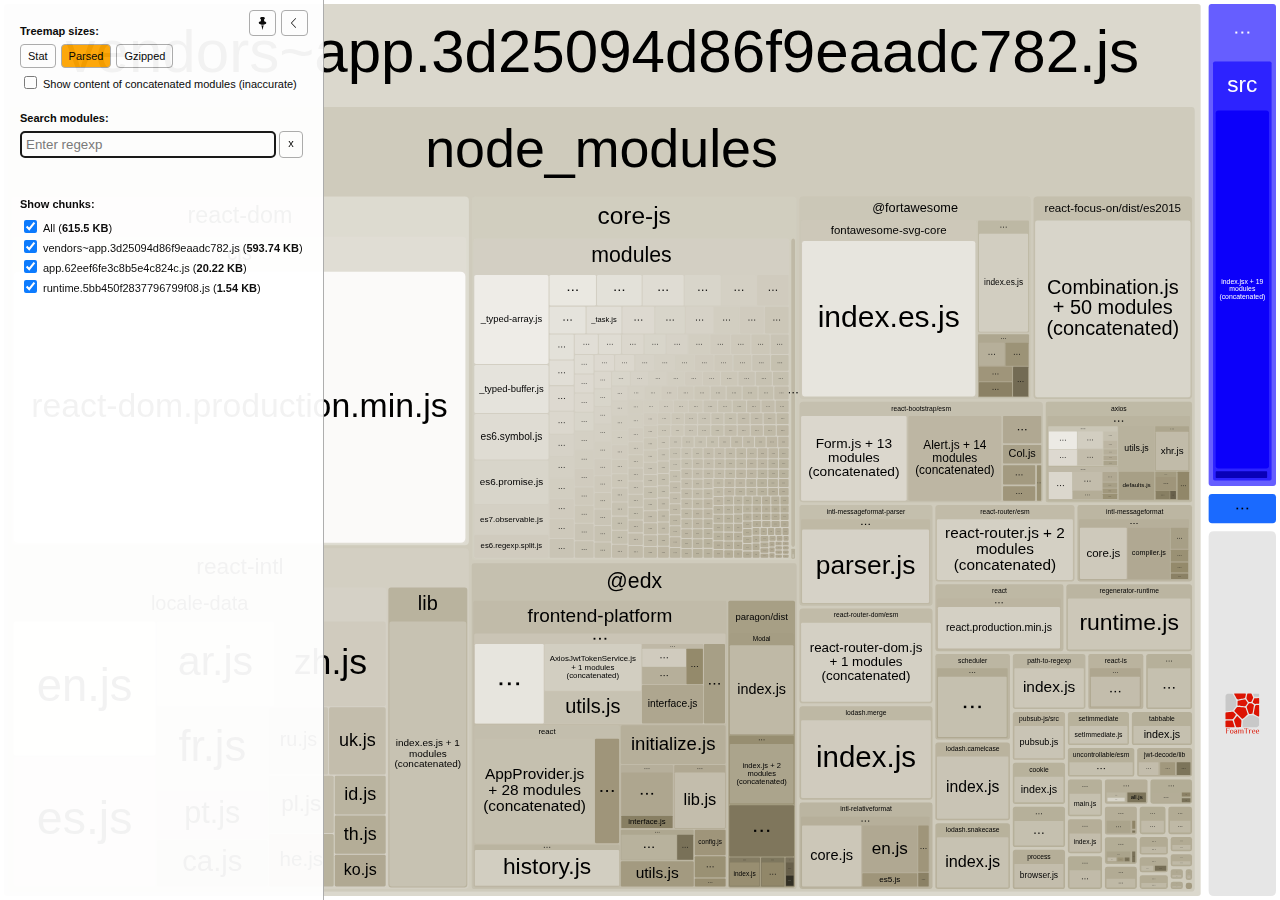
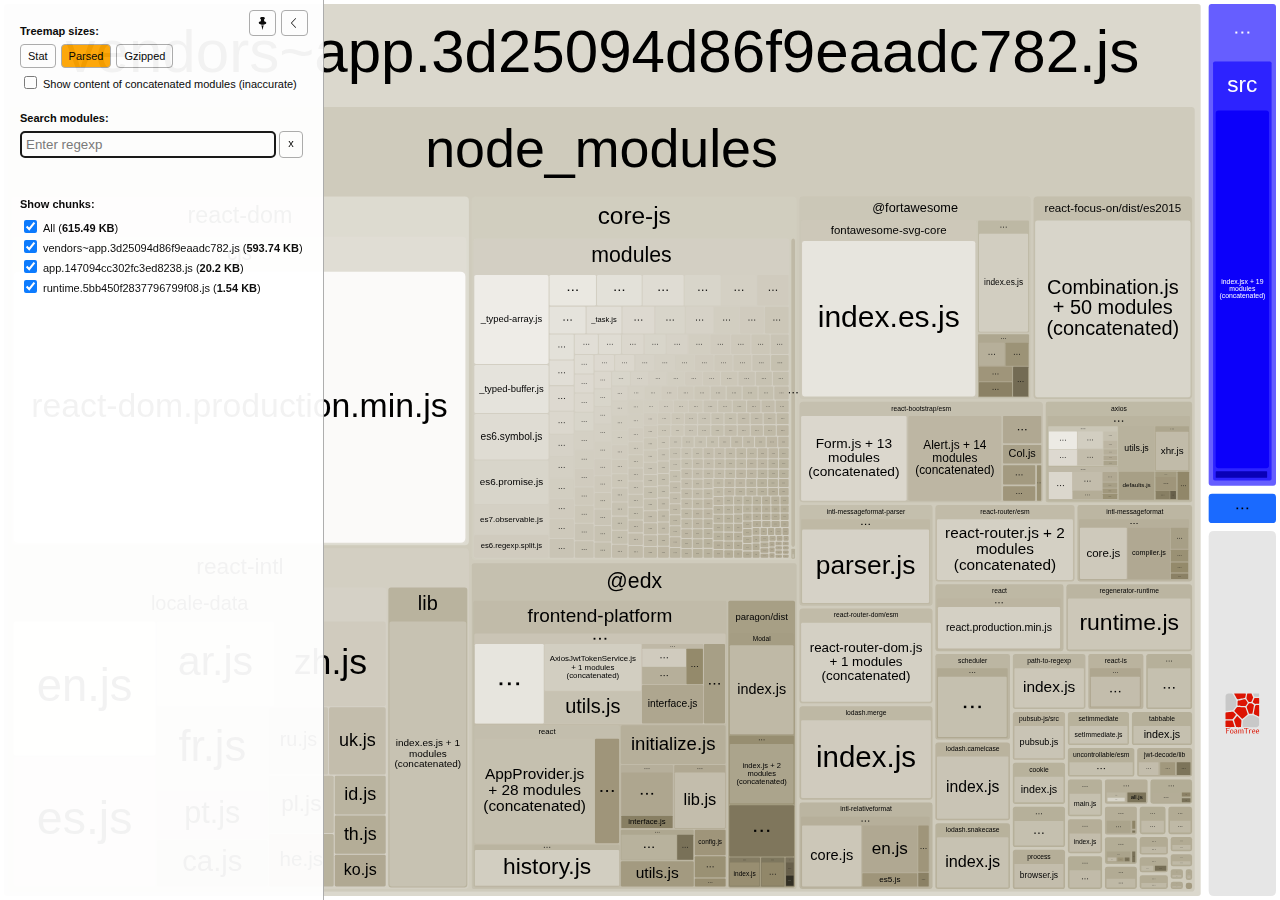
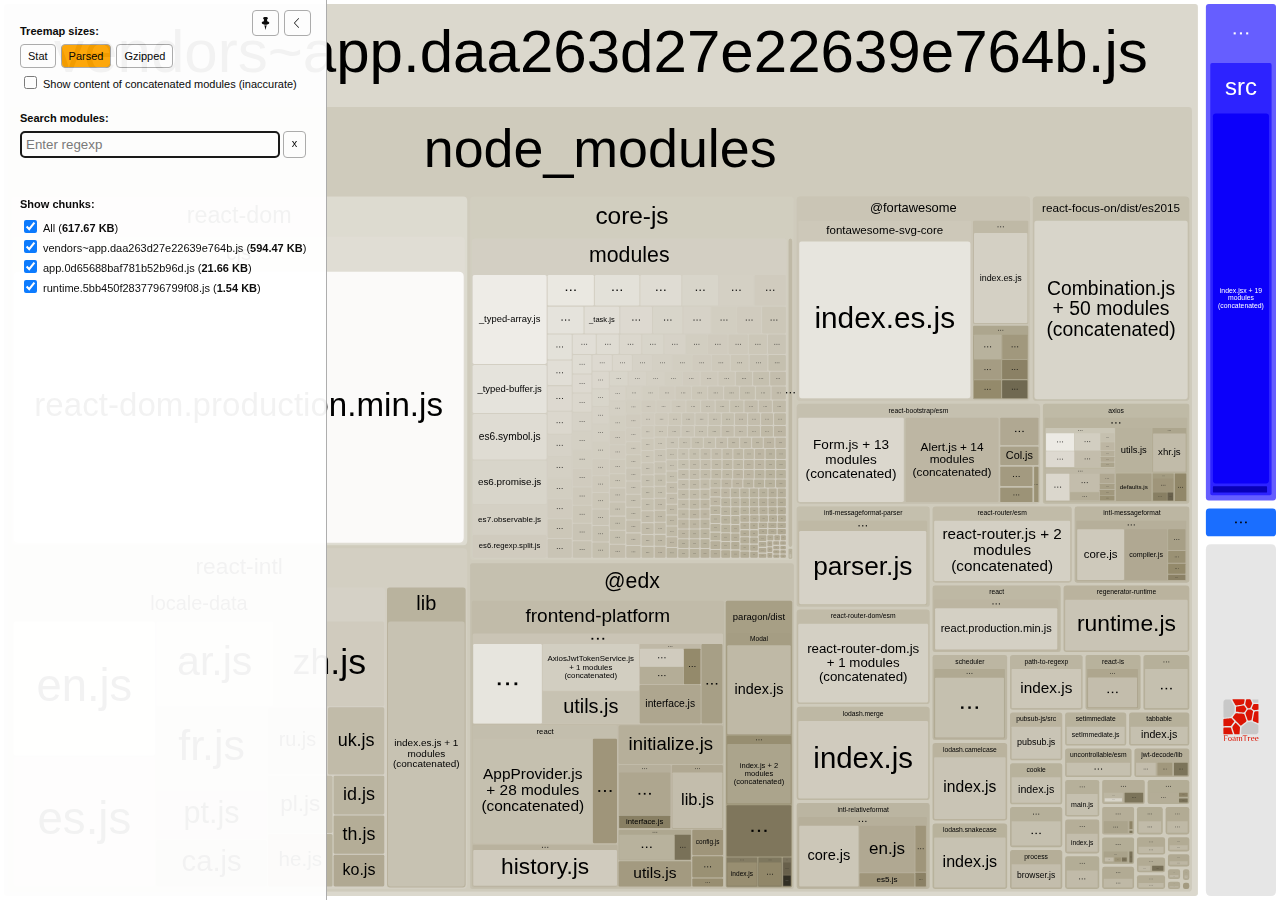
